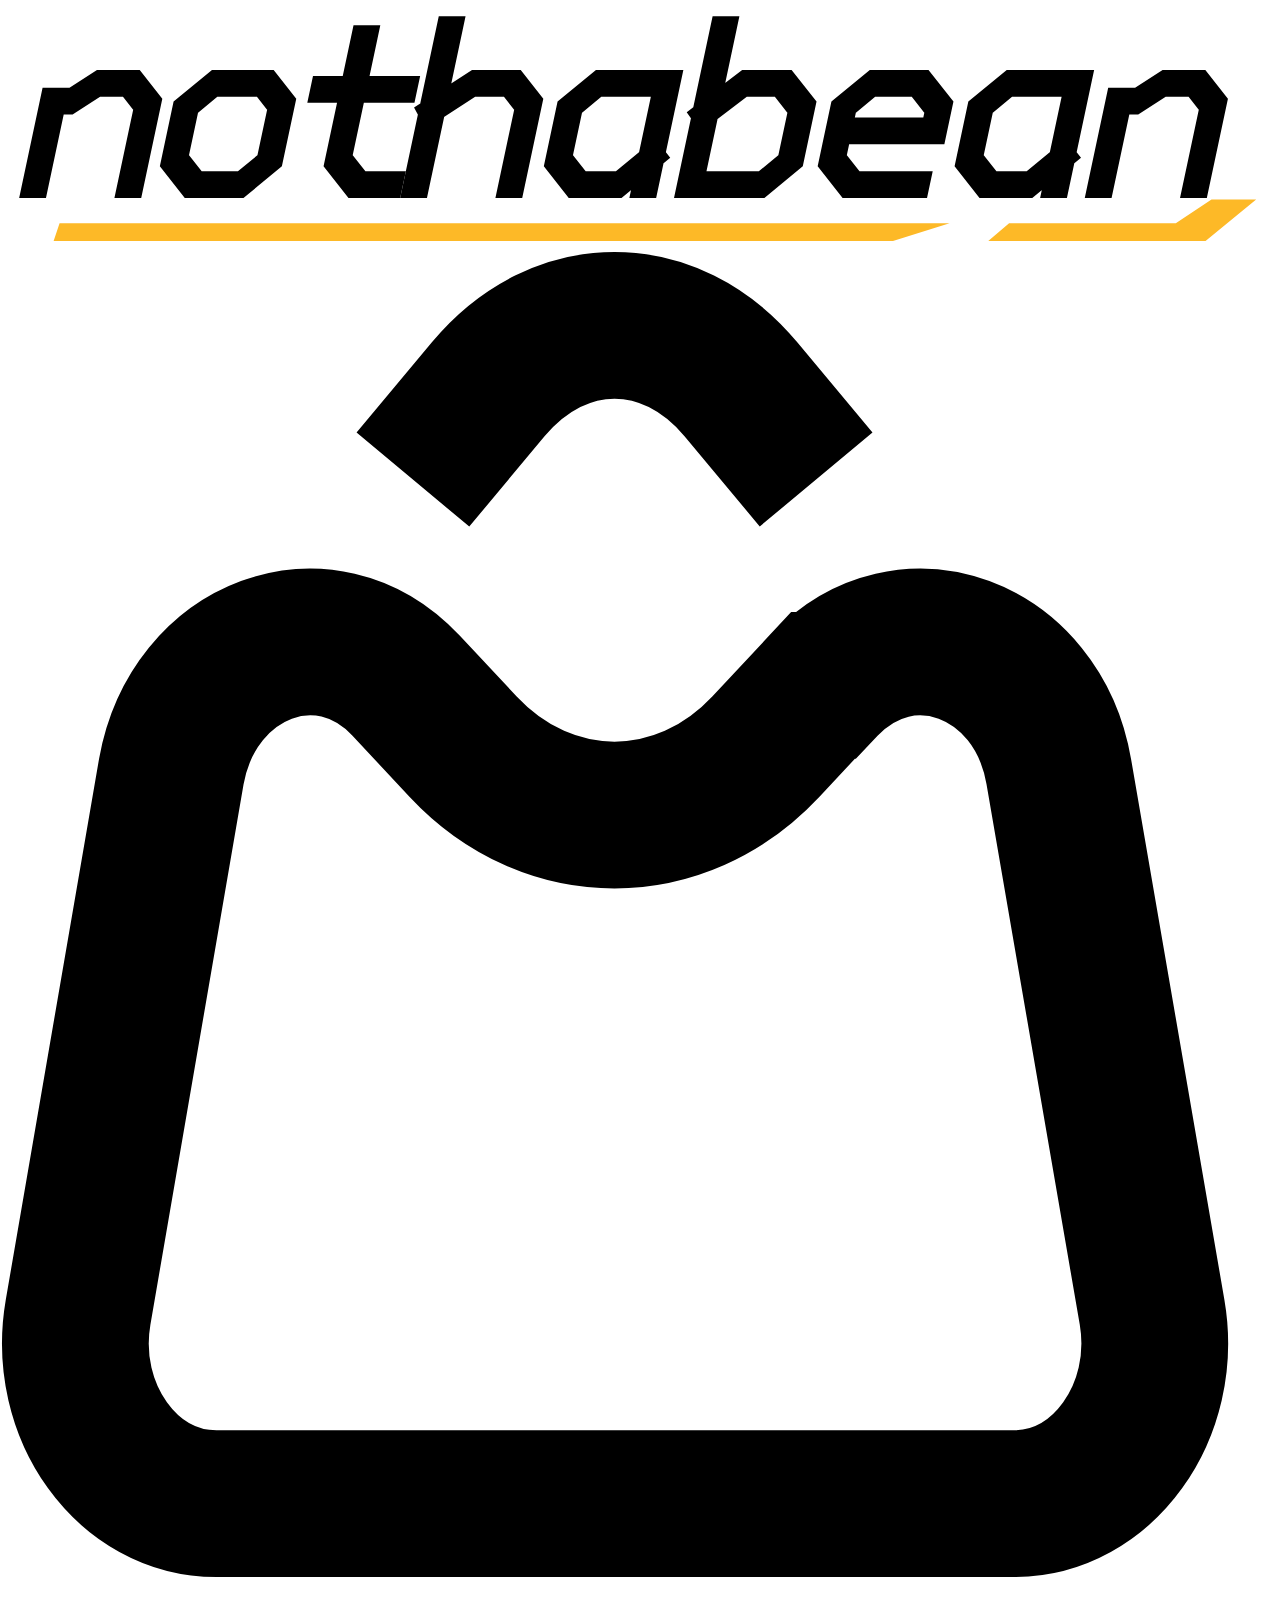
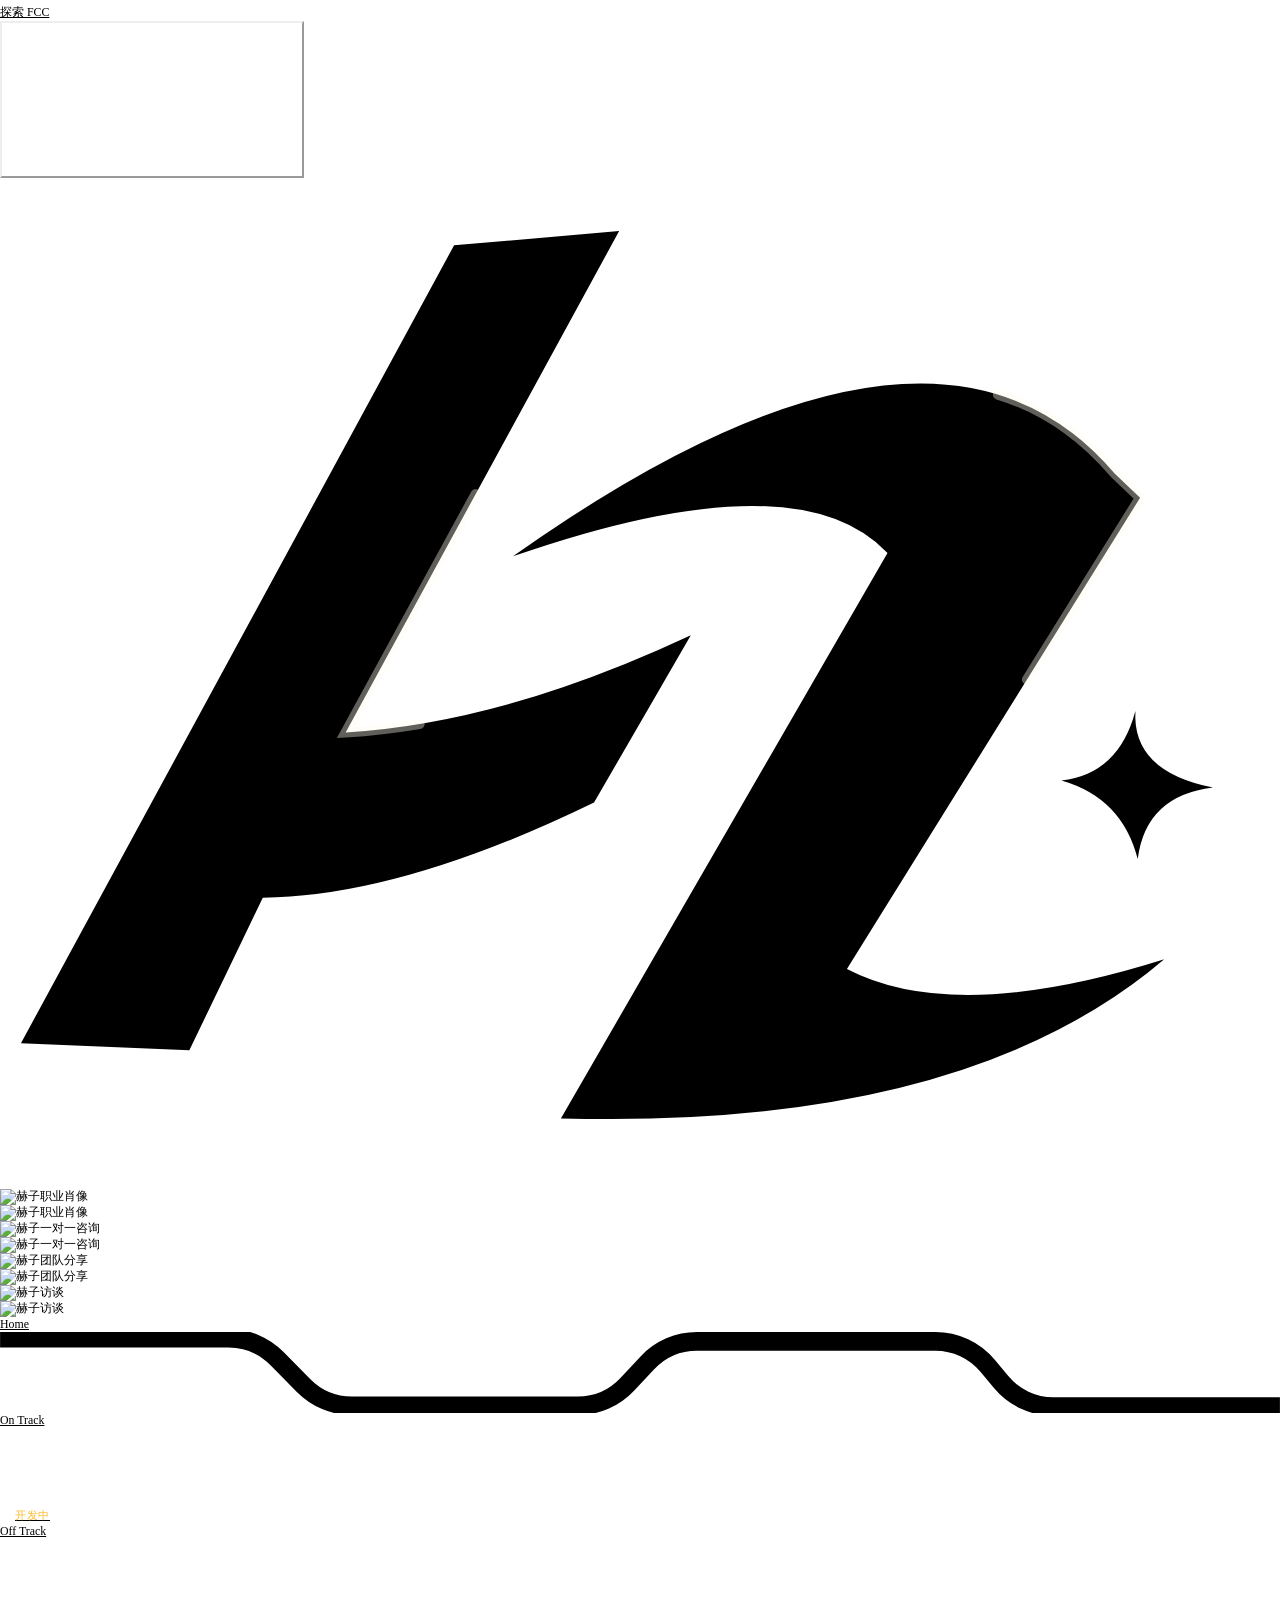
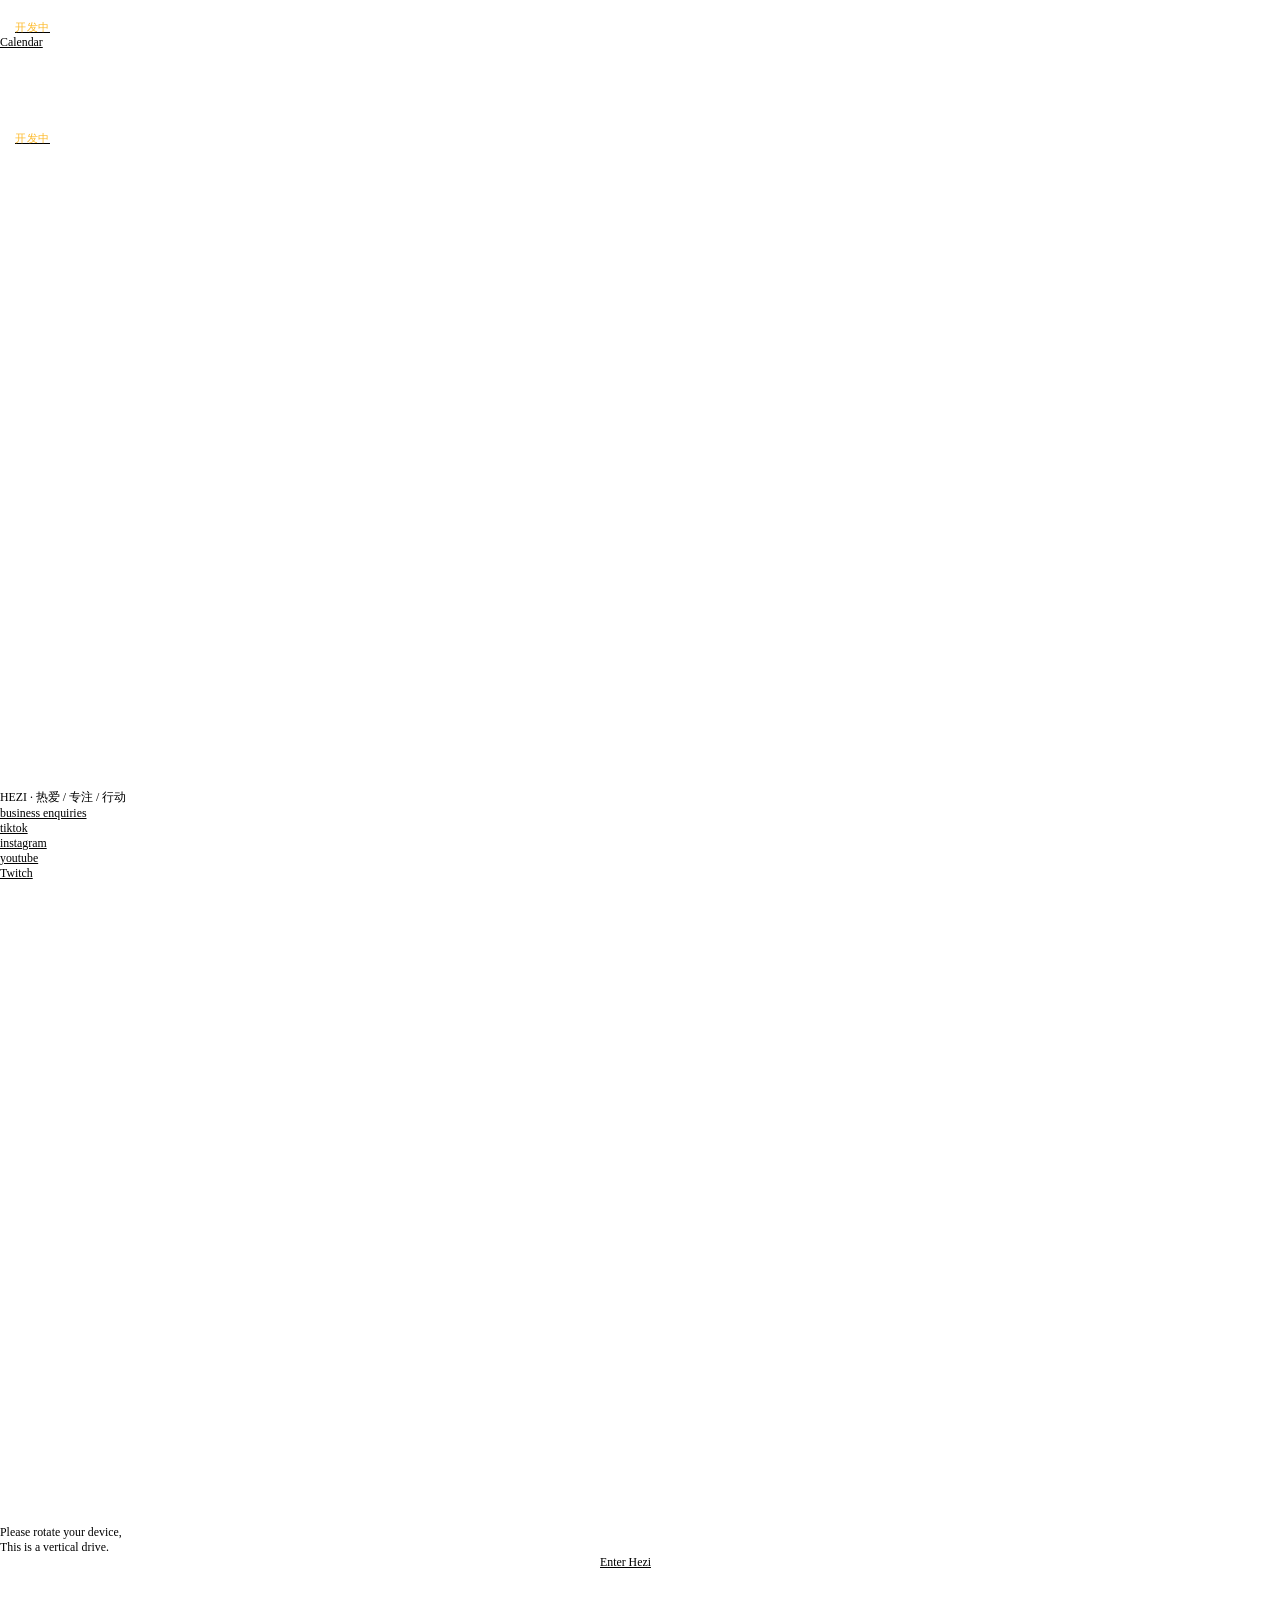
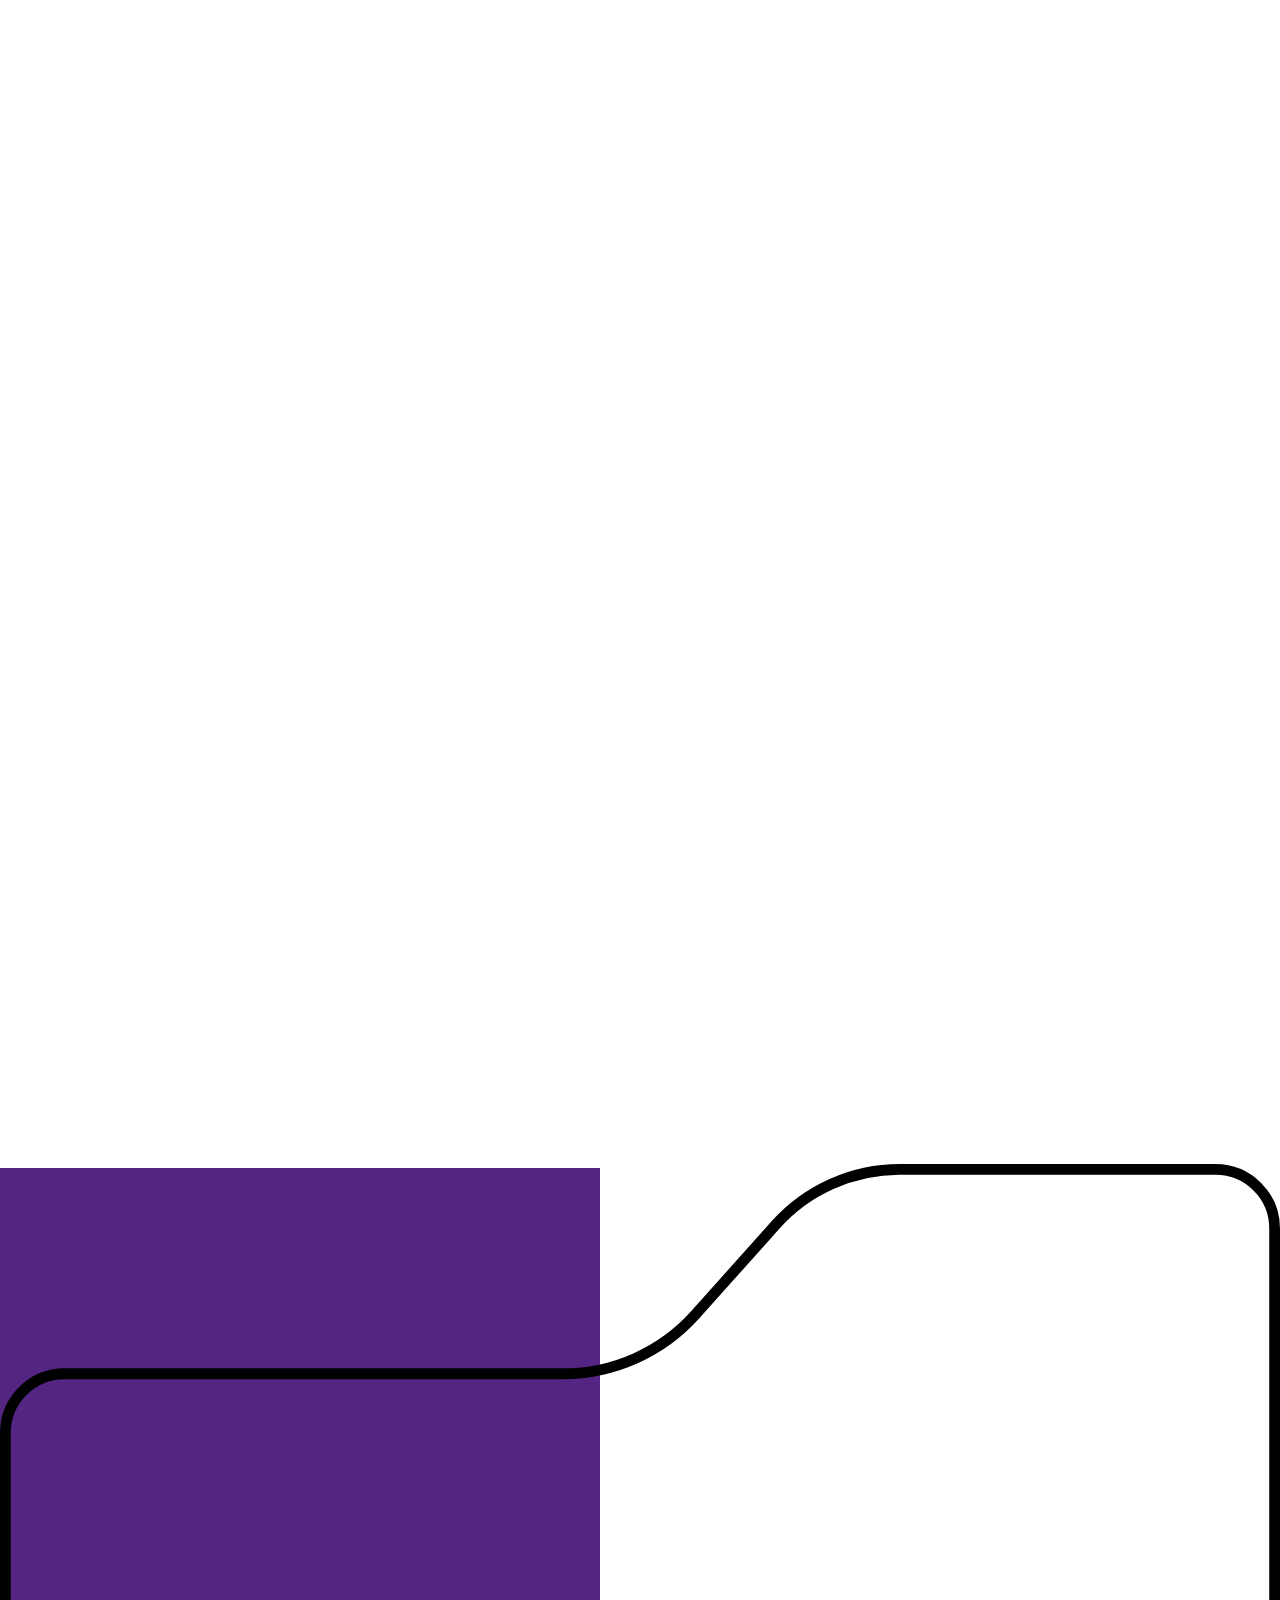
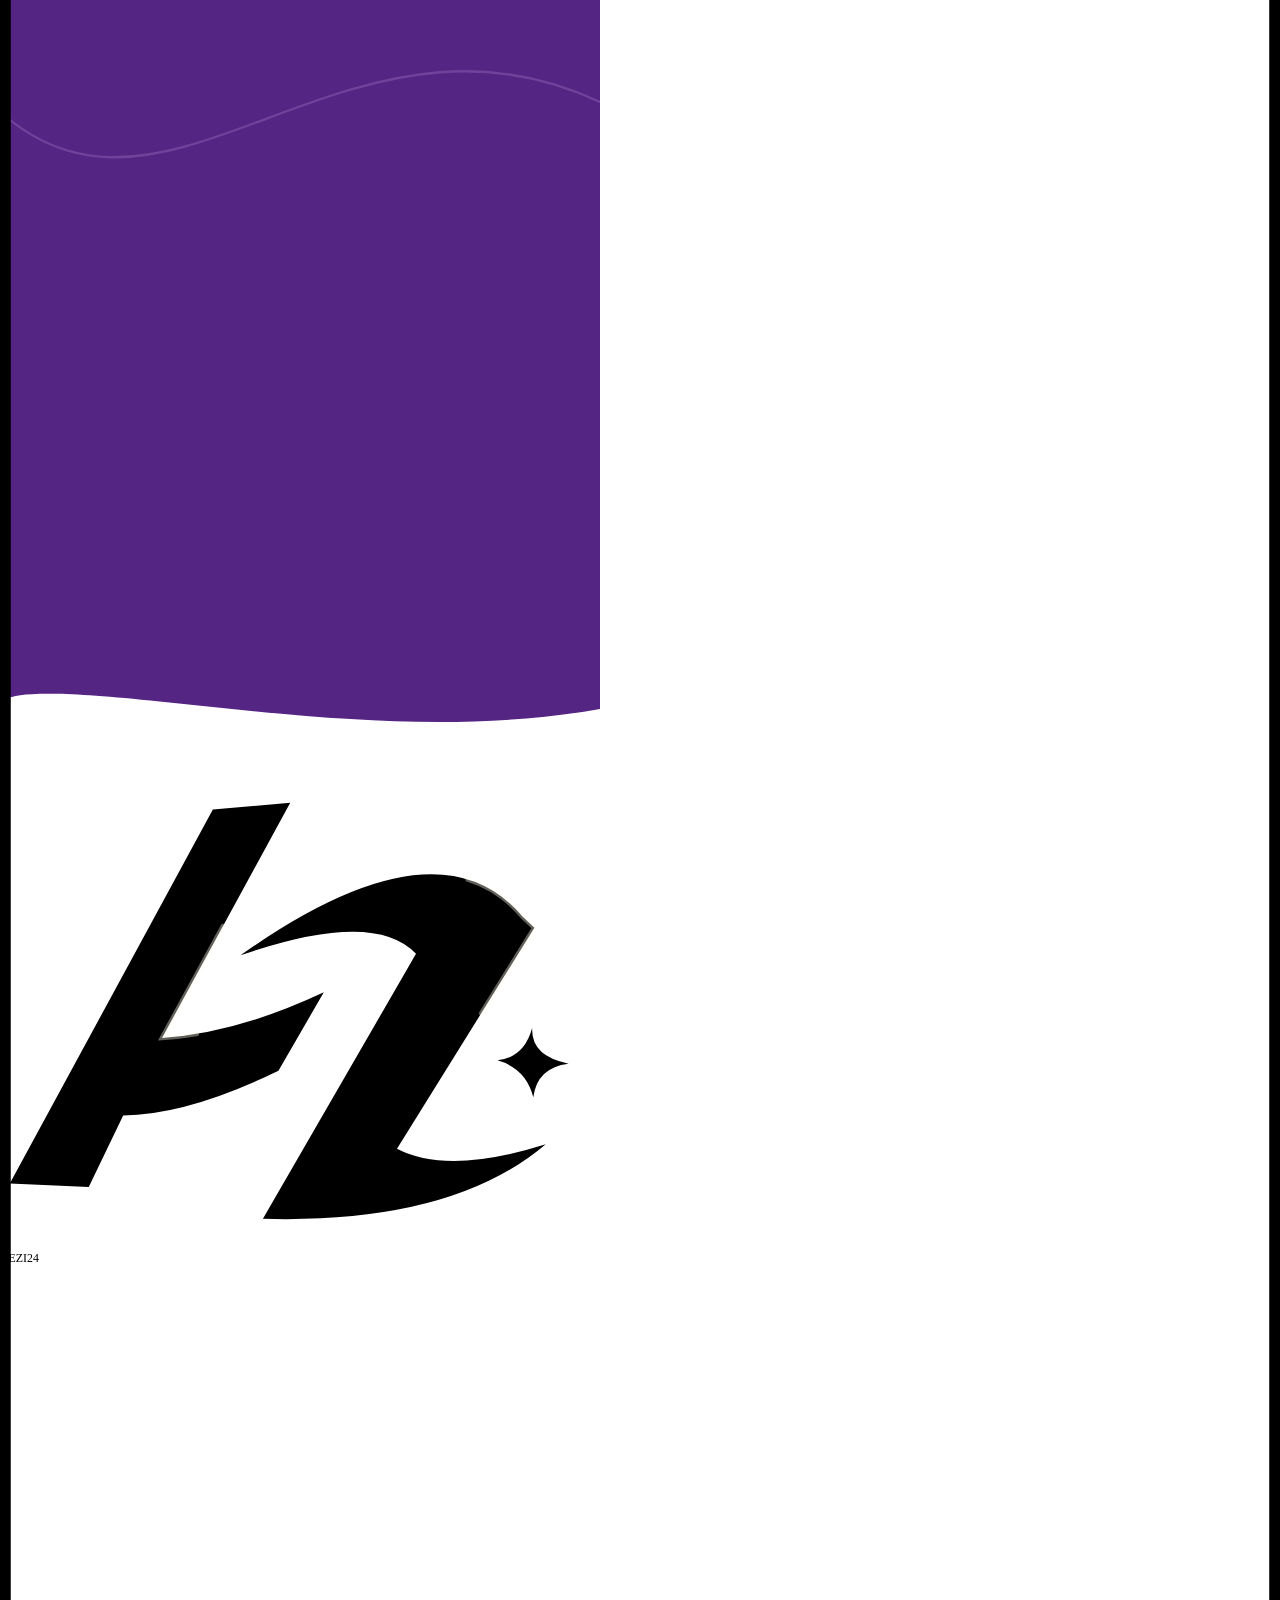
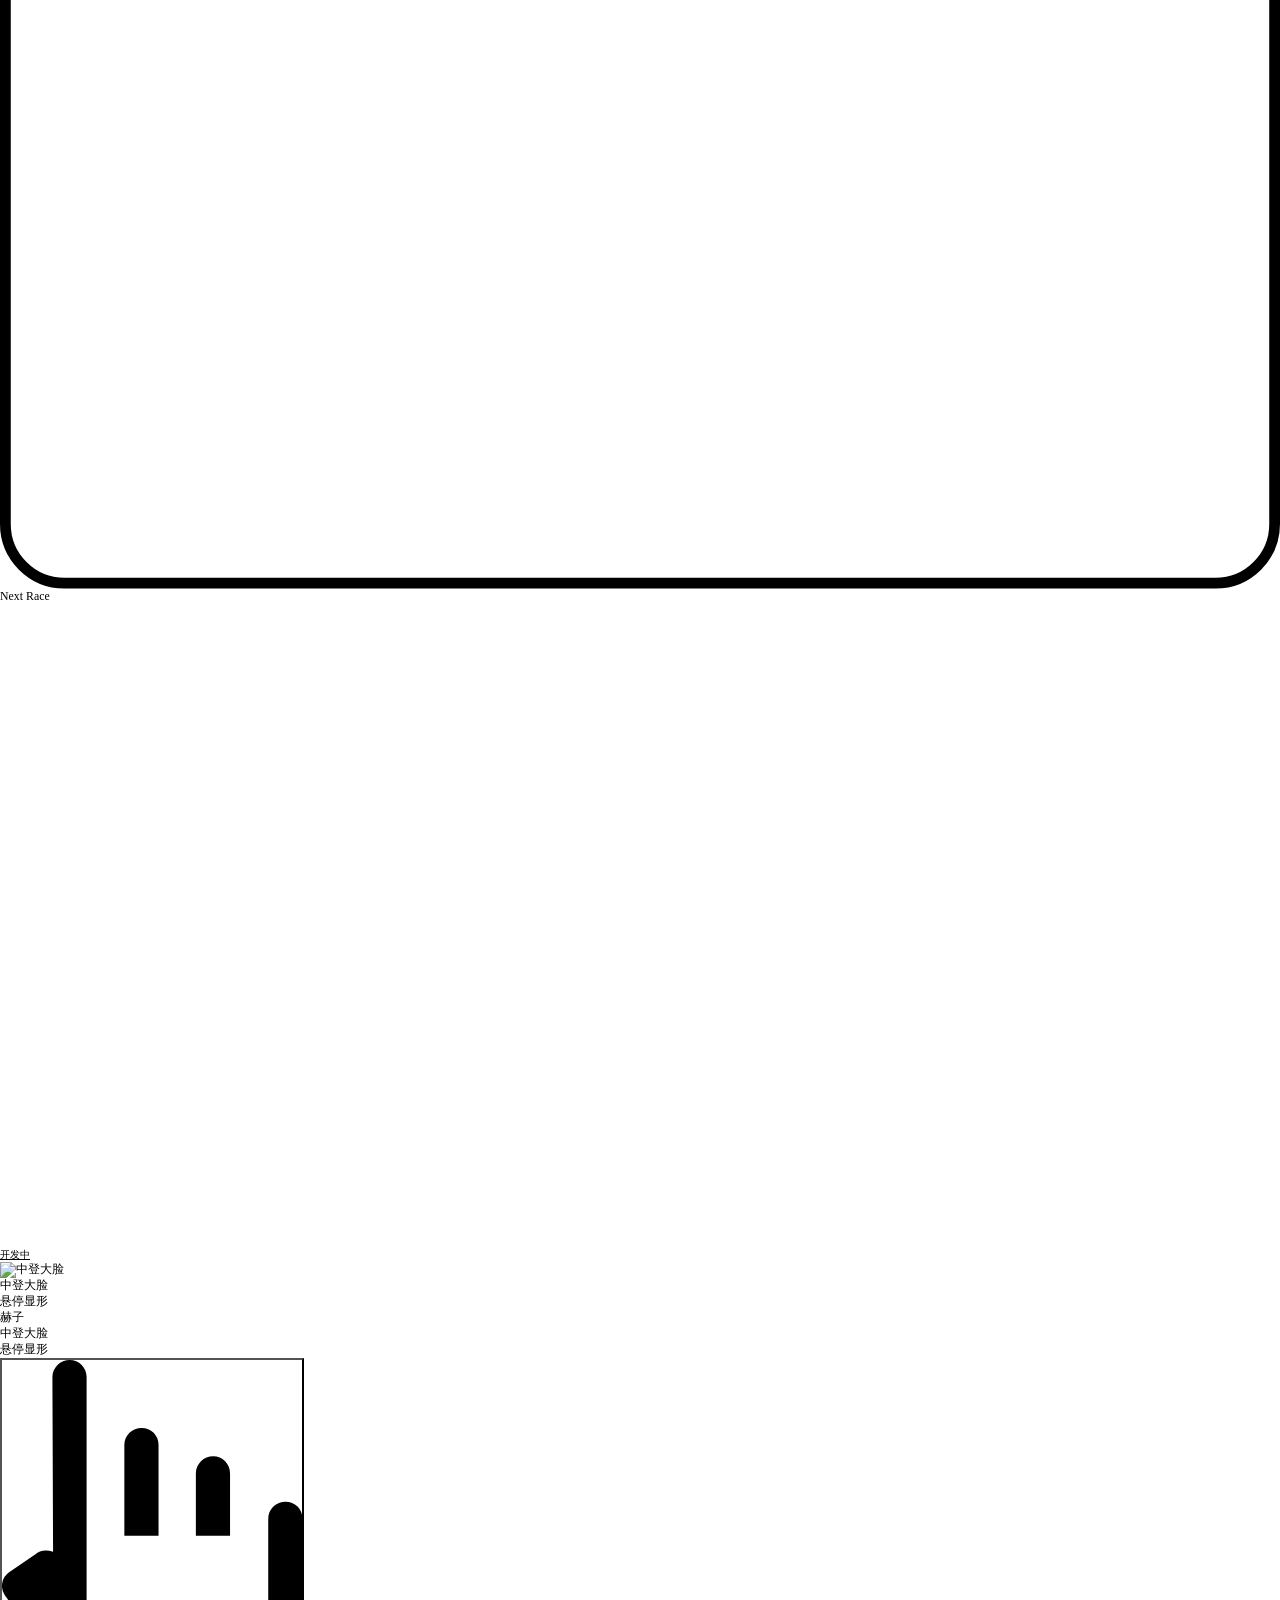
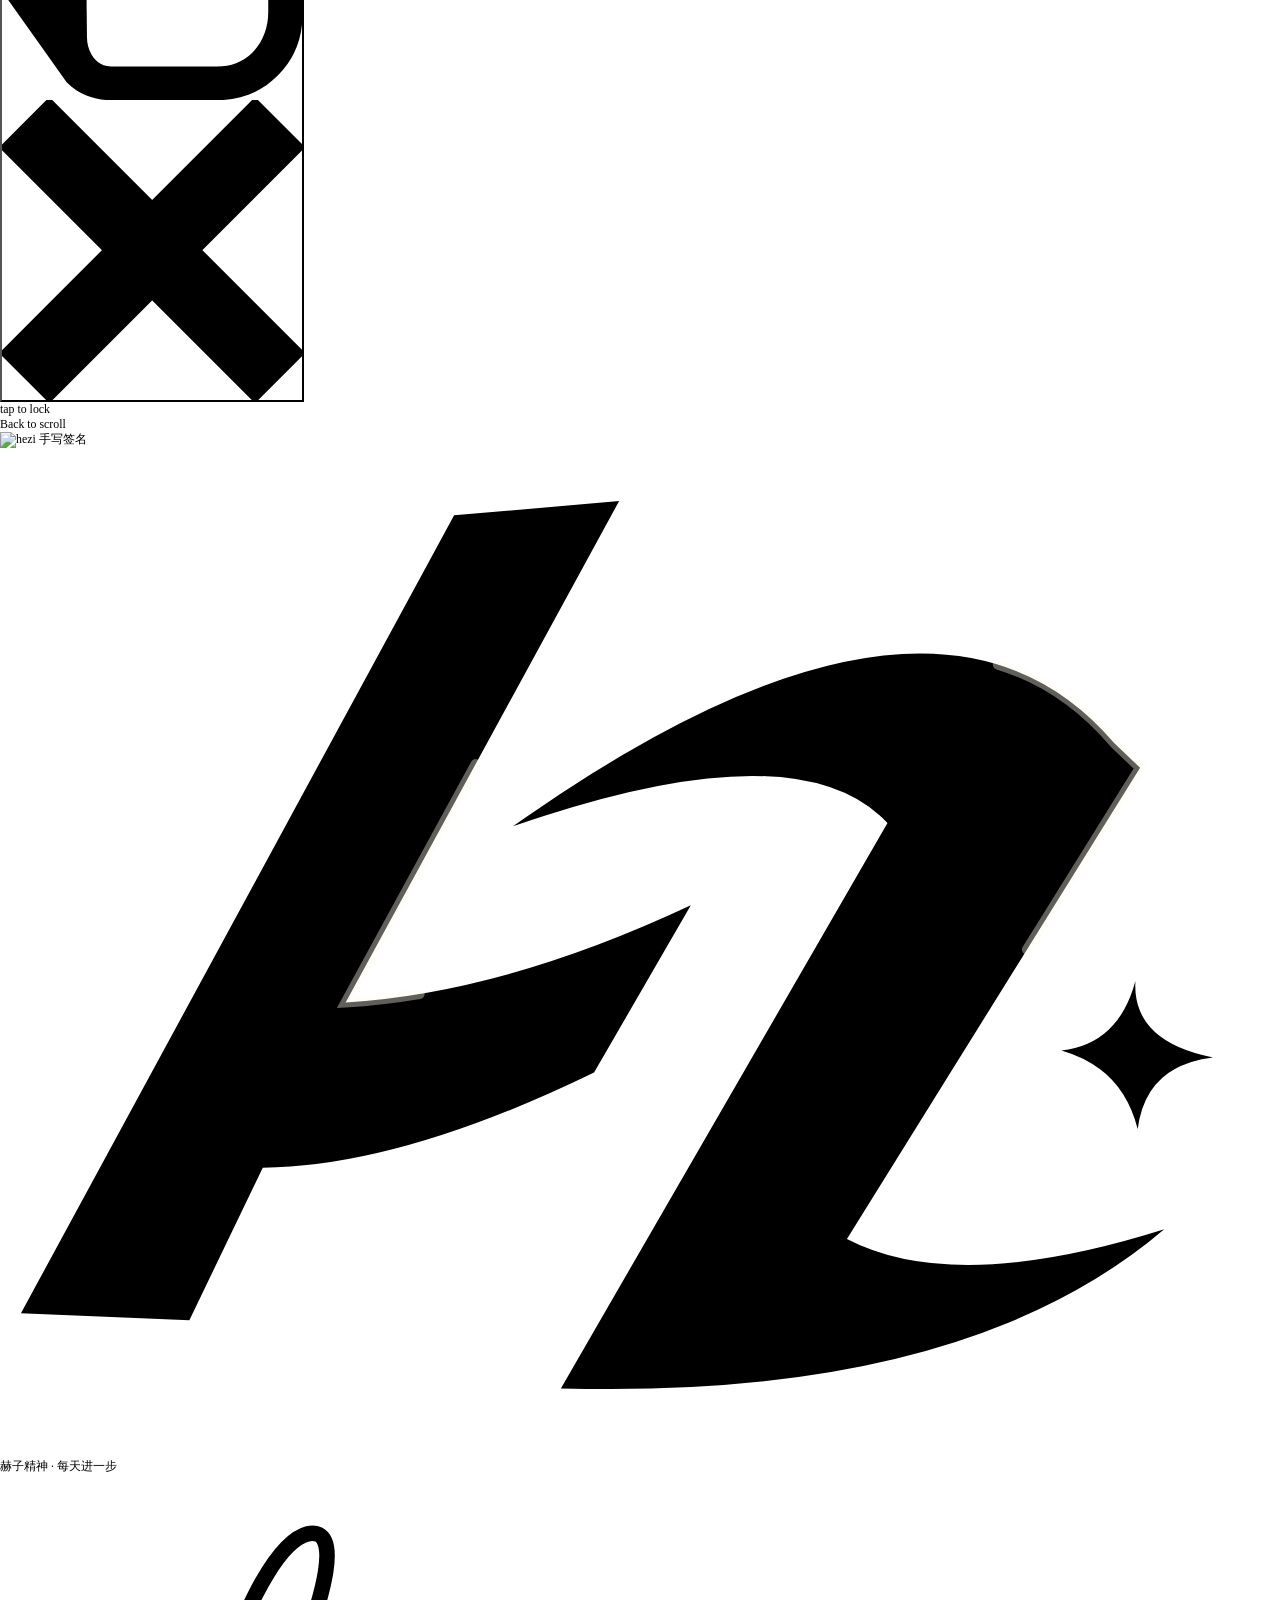
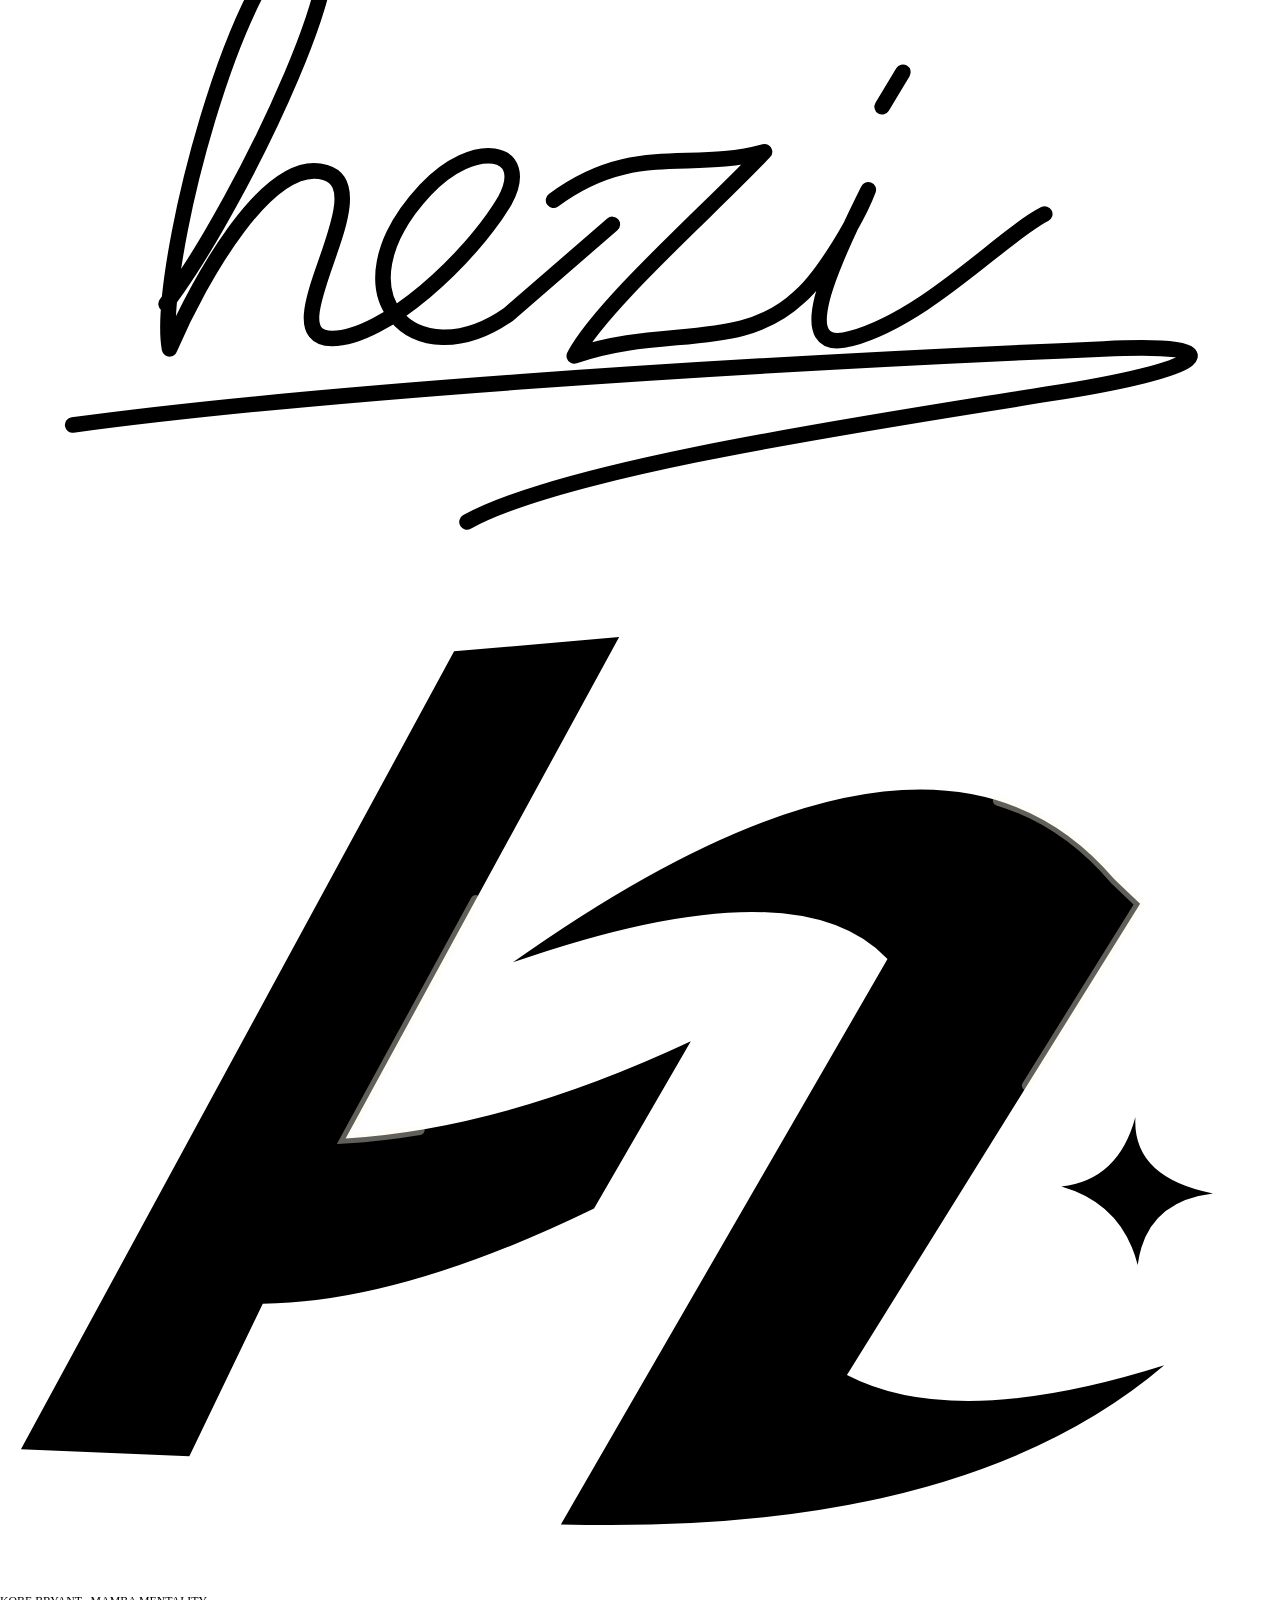
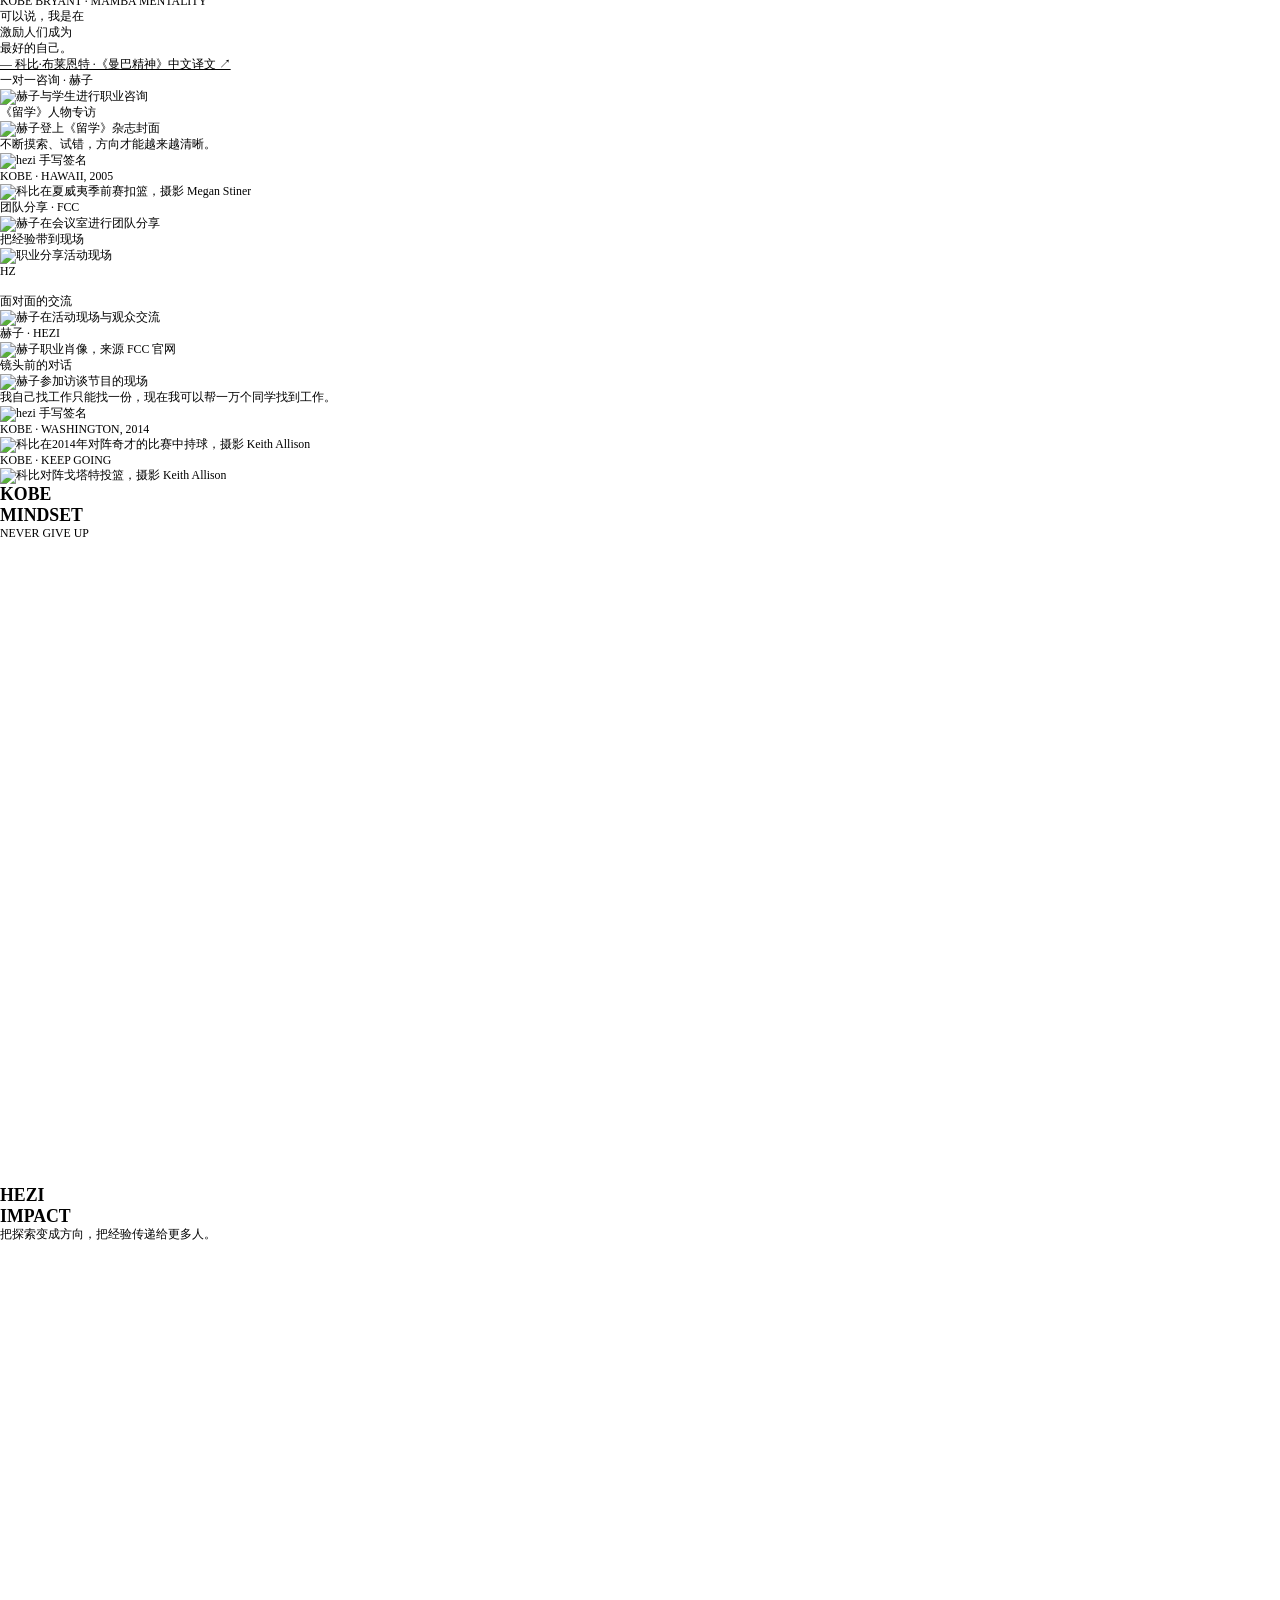
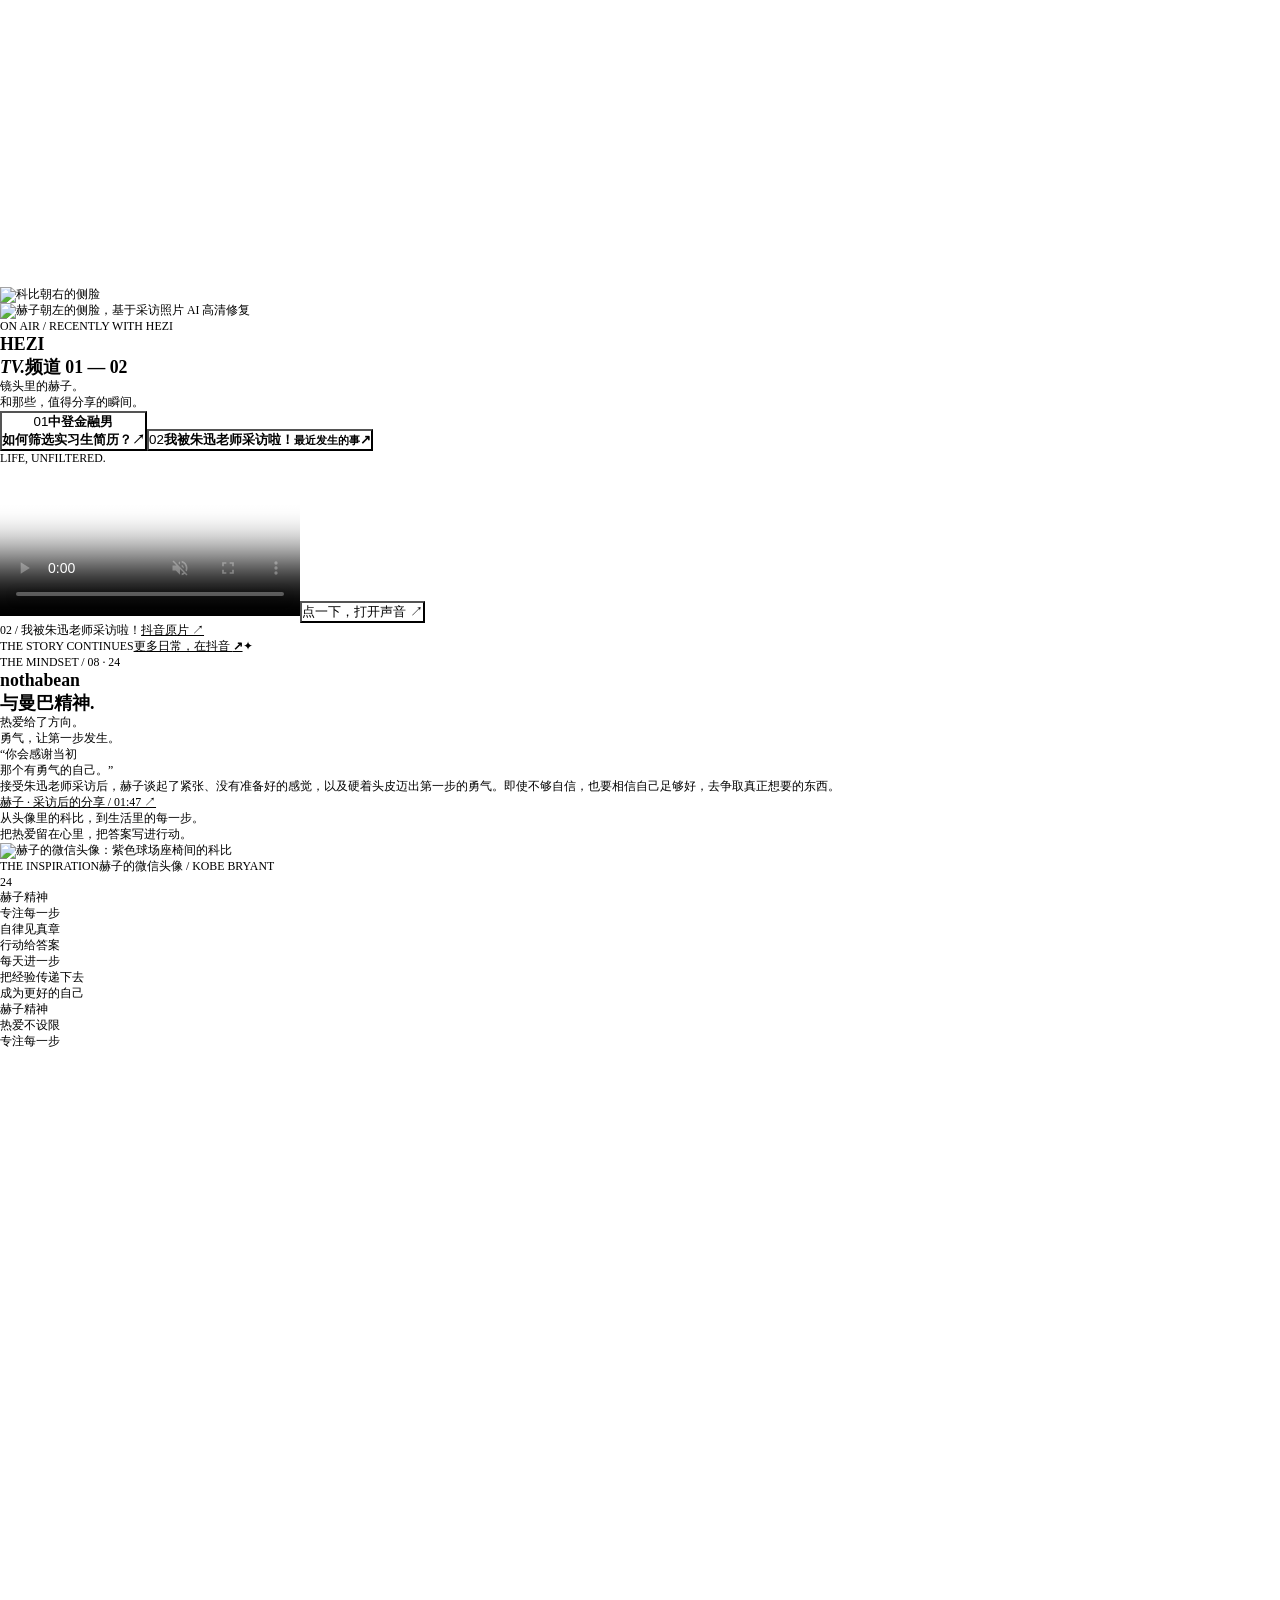
==== index.html @ e8a7ebb7 "Refine dual entrance and social covers" ====
<!DOCTYPE html>
<html data-wf-domain="landonorris.com" data-wf-page="67b5a02dc5d338960b17a7eb" data-wf-site="67b5a02dc5d338960b17a7e9" lang="en"><head><meta charset="utf-8"/><link crossorigin="anonymous" href="https://cdn.prod.website-files.com" rel="preconnect"/><title>赫子 — nothabean</title><meta content="Official hub for British racing star Lando Norris: breaking news, 2025 race wins, exclusive merch, videos and behind-the-scenes access." name="description"/><meta content="McLaren Formula 1 Driver — Lando Norris" property="og:title"/><meta content="Official hub for British racing star Lando Norris: breaking news, 2025 race wins, exclusive merch, videos and behind-the-scenes access." property="og:description"/><meta content="/hezi-site/assets/cdn.prod.website-files.com/67b5a02dc5d338960b17a7e9/68eb91477bcf3ee7d055ab45_lando-OpenGraph.webp" property="og:image"/><meta content="McLaren Formula 1 Driver — Lando Norris" name="twitter:title"/><meta content="Official hub for British racing star Lando Norris: breaking news, 2025 race wins, exclusive merch, videos and behind-the-scenes access." name="twitter:description"/><meta content="/hezi-site/assets/cdn.prod.website-files.com/67b5a02dc5d338960b17a7e9/68eb91477bcf3ee7d055ab45_lando-OpenGraph.webp" name="twitter:image"/><meta content="website" property="og:type"/><meta content="summary_large_image" name="twitter:card"/><meta content="width=device-width, initial-scale=1" name="viewport"/><link crossorigin="anonymous" href="/hezi-site/assets/cdn.prod.website-files.com/67b5a02dc5d338960b17a7e9/css/lando-offbrand.shared.6e09a725a.css" rel="stylesheet" type="text/css"/><script type="text/javascript">!function(o,c){var n=c.documentElement,t=" w-mod-";n.className+=t+"js",("ontouchstart"in o||o.DocumentTouch&&c instanceof DocumentTouch)&&(n.className+=t+"touch")}(window,document);</script><link href="/hezi-site/hezi/hezi-emblem.svg" rel="shortcut icon" type="image/x-icon"/><link href="/hezi-site/hezi/hezi-emblem.svg" rel="apple-touch-icon"/><meta content="width=device-width,initial-scale=1,minimum-scale=1,maximum-scale=5" name="viewport"/>
<link crossorigin="" href="https://cdn.prod.website-files.com" rel="preconnect"/>
<link href="https://cdn.prod.website-files.com" rel="dns-prefetch"/>
<link as="font" crossorigin="" href="/hezi-site/assets/cdn.prod.website-files.com/67b5a02dc5d338960b17a7e9/67bc6274c5b4108b123aa4d5_MonaSans-VariableFont_wdth,wght.woff2" rel="preload" type="font/woff2"/>
<script defer="" src="/hezi-site/hezi/lando-hezi.js"></script>
<style>  
  .w-webflow-badge { display: none !important; }
  .transition-w {	display: flex; }
</style><meta content="noindex,nofollow" name="robots"/><link href="/hezi-site/hezi/hezi.css" rel="stylesheet"/><link href="/hezi-site/hezi/hezi-emblem.css" rel="stylesheet"/><link as="font" crossorigin="" href="/hezi-site/hezi/fonts/hezi-slogan.ttf" rel="preload" type="font/ttf"/><link href="/hezi-site/hezi/hezi-dual.css" rel="stylesheet"/><link href="/hezi-site/hezi/hezi-rhythm.css" rel="stylesheet"/><link href="/hezi-site/hezi/wall-apply.css" rel="stylesheet"/><link href="/hezi-site/hezi/hezi-copy.css" rel="stylesheet"/><link href="/hezi-site/hezi/hezi-final.css" rel="stylesheet"/><link rel="stylesheet" href="/hezi-site/hezi/hezi-tv.css"><style>.nav-menu-link-w[data-coming-soon],.text-link-w[data-coming-soon]{position:relative}.nav-menu-link-w[data-coming-soon]:after{content:"开发中";font:11px/1.4 sans-serif;letter-spacing:.06em;color:#fdb927;align-self:center;margin-left:15px;white-space:nowrap}.text-link-w[data-coming-soon]:after{content:"开发中";font:10px/1.4 sans-serif;display:inline-block;margin-left:8px;opacity:.65}.home-hero-next-race-row[data-coming-soon] .eyebrow-w{font-size:10px}.home-hero-next-race-row[data-coming-soon] .eyebrow-w:after{content:"开发中"}</style></head><body data-edit=""><div class="css-main"><div class="css-root w-embed"><style>

  :root {
    /* Other variables */
    --cubic-default: cubic-bezier(0.65, 0.05, 0, 1);
    --duration-default: 0.75s;
    --animation-default: var(--duration-default) var(--cubic-default);
    --section-padding: calc(3.5rem + (var(--gap) * 2));
    --container-padding: 2rem;
    --nav-height: calc(3.75rem (var(--gap) * 2));
  }

  :root {
    /* SCALING */
    --min-width: 992px;      /* Width where scaling starts */
    --max-width: 1920px;     /* Width where scaling stops */
    --design-width: 1728;    /* Your design's reference width */
    --design-unit: 16;			 /* body font-size in design - no px */
    --scale-factor: 1;       /* Global scale adjustment (1 = 100%) */

    /* Scaling calculations */
    --fluid-container: clamp(var(--min-width), 100vw, var(--max-width));
    --fluid-font: calc(var(--fluid-container) / var(--design-width) * var(--design-unit) * var(--scale-factor));
  }

  /* Tablet */
  @media screen and (max-width: 991px) {
    :root {
      --min-width: 768px;    
      --max-width: 991px;    
      --design-width: 1728;  
      --design-unit: 20;
    }
  }

  /* Mobile Landscape */
  @media screen and (max-width: 767px) {
    :root {
      --min-width: 480px;    
      --max-width: 767px;
    }
  }

  /* Mobile Portrait */
  @media screen and (max-width: 479px) {
    :root {
      --min-width: 320px;    
      --max-width: 479px;
      --design-unit: 48;
    }
  }

  html {
    font-size: var(--fluid-font);
    scroll-behavior: initial;
  }

  body {
    min-height: 0vw;
  }

  * {
    -webkit-font-smoothing: antialiased;
    -moz-osx-font-smoothing: grayscale;
    -webkit-box-sizing: border-box;
    -moz-box-sizing: border-box;
    box-sizing: border-box;
    margin: 0;
    padding: 0;
  }

  *:before,
  *:after {
    -webkit-box-sizing: inherit;
    -moz-box-sizing: inherit;
    box-sizing: inherit;
  }

  [data-theme="dark"] {
    background-color: var(--color--dark-green);
    color: var(--color--white) ;
  }

  [data-theme="light"] .nav {
    color: var(--color--black);
  }

  [data-theme="light"] .nav-brand path,
  [data-theme="light"] .nav-ln4-svg path {
    fill: currentColor;
  }





</style></div><div class="css-utils w-embed"><style>

  a {
    color: inherit;
  }

  /* Selection */
  ::selection {
    background-color: var(--color--lime);
    color: var(--color--black);
    text-shadow: none;
  }

  ::-moz-selection {
    background-color: var(--color--lime);
    color: var(--color--black);
    text-shadow: none;
  }

  /* Dark theme selection */
  [data-theme="lime"] *::selection {
    background-color: var(--color--black);
    color: var(--color--lime);
    text-shadow: none;
  }
  [data-theme="lime"] *::-moz-selection {
    background-color: var(--color--black);
    color: var(--color--lime);
    text-shadow: none;
  }

  img::selection,
  svg::selection {
    background: transparent;
  }


  .display-none,
  [display-none] {
    display: none !important;
  }

  .visibility-hidden,
  [visibility-hidden] {
    visibility: hidden;
  }

  :where(svg) {
    height: 100%;
    width: 100%; 
    max-width: none;
    box-sizing: border-box;
    vertical-align: middle;
  }

  :where(:focus-visible) {
    outline: 2px solid var(--color--lime);
    outline-offset: 2px;
  }

  :where(button) {
    background-color: transparent;
  }

  :where(
  [screen-reader]:not(:focus, :active, :focus-within), 
  .screen-reader:not(:focus, :active, :focus-within)) {
    clip-path: inset(50%) !important;
    height: 1px !important;
    width: 1px !important;
    overflow: hidden !important;
    position: absolute !important;
    white-space: nowrap !important;
    border: 0 !important;
  }

  .w-lightbox-close {
    right: 5em;
    height: 5em;
    outline: transparent;
  }

  /* --------------------------------------- hide scrollbar */

  body ::-webkit-scrollbar,
  body::-webkit-scrollbar {display: none;} /* Chrome, Safari, Opera */
  body {-ms-overflow-style: none;} /* IE & Edge */
  html {scrollbar-width: none;} /* Firefox */


  /* --------------------------------------- pointer events */
  [pointer-none] {
    pointer-events: none;
    user-select: none;
  }
  [pointer-auto] {
    pointer-events: auto;
  }

  /* --------------------------------------- clip */
  [overflow-clip="x"] {
    overflow-x: clip;
  }
  [overflow-clip="y"] {
    overflow-y: clip;
  }

  /* --------------------------------------- text */

  p,
  .text-small,
  .text-regular,
  .text-medium,
  .text-large,
  .text-xlarge {
    text-wrap: pretty /* ensures nice wrapping */
  }

  /* --------------------------------------- forms */

  textarea {
    resize: vertical;
  }

  *[tabindex]:focus-visible,
  input[type="file"]:focus-visible {
    outline: 0.1em solid var(--color--primary);
    outline-offset: 0.1em;
  }


  /* --------------------------------------- rich text */

  .rich-text p, .rich-text ol, .rich-text li { 
    /* line heights in rtf */
    line-height: 1.6;
  }
  .rich-text strong {  
    /* bolds in rtf */
  }
  .rich-text .w-embed {
    /* embed spacing in rtf */
  }
  .rich-text a {
    text-decoration: none;
  }
  .rich-text a:hover {
    text-decoration: underline;
  }

  /* --------------------------------------- video */

  [data-video-stream] {
    position: absolute;
    top: 0;
    left: 0;
    width: 100%;
    height: 100%;
    overflow: hidden;
    background-color: #000;
  }

  [data-video-stream-wrap] .iframe-wrapper {
    position: absolute;
    top: 50%;
    left: 50%;
    transform: translate(-50%, -50%);
    width: 100%;
    height: 100%;
  }

  [data-video-stream] iframe {
    position: absolute;
    top: 0;
    left: 0;
    width: 100%;
    height: 100%;
    border: none;
  }


</style></div><div class="css-split-type w-embed"><style>
  [split-text]:not[data-oval-scroll] .line {
    position: relative;
    clip-path: polygon(0 -2%, 0 94%, 100% 94%, 100% -2%);
    white-space: nowrap;
  }

  .btn-text {
    --text-offset: var(--text--btn-primary);
  }
  .btn-text.is-footer  {
    --text-offset: var(--text--btn-footer);
  }
  .btn-text.is-nav  {
    --text-offset: var(--text--btn-nav);
  }

  [split-text].btn-text {
    text-shadow: 0px var(--text-offset) currentColor
  }

  [data-anim-high] .line {
    width: auto !important;
    display: inline-block !important;
  }

  .text-eyebrow.flex .line {
    display: flex !important;
  }

  [split-text] .char {
    display: inline-block;
  }

  /*****
  *************************** IMPACT TEXT
  *****/

  .impact-content-w.is-home .text-impact-lg-mona strong {
    color: var(--color--lime-off);
    font-family: Brier;
    font-size: 8.25rem;
    line-height: 83%;
    letter-spacing: -0.1875rem;
  }

  .impact-content-w.on-track .text-impact-lg-mona strong {
    color: var(--color--grey-on-track);
    font-family: Brier;
    font-size: 8.25rem;
    line-height: 83%;
    letter-spacing: -0.1875rem;
  }

  .impact-content-w.off-track .text-impact-lg-mona strong {
    color: var(--color--green-off-white-2);
    font-family: Brier;
    font-size: 8.25rem;
    line-height: 83%;
    letter-spacing: -0.1875rem;
  }


  @media screen and (max-width: 991px) {
    .impact-content-w .text-impact-lg-mona strong {
      font-size: inherit !important;
    }
  }


  [split-text] {
    white-space: pre-line; /* Preserves line breaks */
  }
</style></div><div class="css-lenis w-embed"><style>

  html.lenis,
  html.lenis body{
    height:auto
  }
  .lenis.lenis-smooth [data-lenis-prevent]{
    overscroll-behavior:contain
  }
  .lenis.lenis-stopped{
    overflow:clip
  }
  .lenis.lenis-smooth iframe{
    pointer-events:none
  }

/*
  [data-nav-group] {
    transition: transform var(--animation-default);
  }
  .lenis-top [data-nav-group="brand"] {
    transform: scale(1.2)
  }
  .lenis-top [data-nav-group="btns"] {
    transform: scale(1.2)
  }
*/
</style></div><div class="css-nav w-embed"><style>

  [data-nav-theme] .nav-brand path {
    transition: fill var(--animation-default);
  }

  [data-nav-theme="light"] .nav-brand [nav-brand-path="1"] { 
    fill: var(--color--grey-2);
  }
  [data-nav-theme="light"] .nav-brand [nav-brand-path="2"] { 
    fill: var(--color--grey-1);
  }

  [data-nav-theme="dark"] .nav-brand [nav-brand-path="1"] { 
    fill: var(--color--dark-green);
  }
  [data-nav-theme="dark"] .nav-brand [nav-brand-path="2"] { 
    fill: var(--color--dark-green);
  }

  .nav-middle {
    transition: color var(--animation-default);
  }
  [data-nav-theme="light"] .nav-middle {
    color: var(--color--white);
  }
  [data-nav-theme="dark"] .nav-middle {
    color: var(--color--dark-green);
  }

  .nav-ham {
    transition: 
      border-color var(--animation-default), 
      background-color var(--animation-default);
  }

  [data-nav-theme="dark"] .nav-ham {
    border-color: var(--color--dark-green);
    background-color: transparent;
  }
  [data-nav-theme="light"] .nav-ham {
    border-color: var(--color--white);
  }

  [data-nav-wrap] canvas {
    width: 100%;
    height: 100%;
  }

  .nav-menu-link-current-svg {
    visibility: hidden;
  }
  .nav-menu-link-w.w--current .nav-menu-link-current-svg {
    visibility: visible;
  }

  .footer-layout-clip {
    --mask-url: url('/hezi-site/assets/cdn.prod.website-files.com/67b5a02dc5d338960b17a7e9/67d2dd47cfe84bed1dce9542_ln4-footer-mask-desktop.svg');

    /* Apply the image mask using the variable */
    -webkit-mask-image: var(--mask-url);
    mask-image: var(--mask-url);

    /* Additional mask settings */
    -webkit-mask-size: cover;
    mask-size: cover;
    -webkit-mask-repeat: no-repeat;
    mask-repeat: no-repeat;
    -webkit-mask-position: center;
    mask-position: center;
  }

  /* ----- tablet */
  @media only screen and (max-width: 479px) {
    .footer-layout-clip {
      --mask-url: url('/hezi-site/assets/cdn.prod.website-files.com/67b5a02dc5d338960b17a7e9/67e4213817c888515fa4855b_ln4-footer-mask-mobile.svg');
    }
  }


  [data-footer-theme="white"] {
    background-color: var(--color--white);
  }

  [data-footer-theme="black"] {
    background-color: var(--color--black);
  }
  [data-footer-theme="black"]  .footer-layout-clip {
    background-color: var(--color--black);
  }

  [data-footer-theme="green"] {
    background-color: var(--color--dark-green);
  }


  .kl-teaser-XpbhAP {
    opacity: 0 !important;
    pointer-events: none !important;
  }

</style></div><div class="css-buttons w-embed"><style>
  [data-btn-rive-rotate="true"] .btn-rive-w {
    transform: rotate(180deg)
  }
  [data-btn-rive-rotate="90"] .btn-rive-w {
    transform: rotate(90deg)
  }

  [data-rive-btn-invert="true"] .btn-icon-w {
    filter: invert(1);
  }


</style></div><div class="css-home w-embed"><style>
  /* --------------------------------------- HELMET SECTION */

  [data-helmet-item] {
    --mask-url: url('/hezi-site/assets/cdn.prod.website-files.com/67b5a02dc5d338960b17a7e9/67e2c781c4c953cd9e74eda5_ln4-2-helm-mask-fill.svg');

    /* Apply the image mask using the variable */
    -webkit-mask-image: var(--mask-url);
    mask-image: var(--mask-url);

    /* Additional mask settings */
    -webkit-mask-size: cover;
    mask-size: cover;
    -webkit-mask-repeat: no-repeat;
    mask-repeat: no-repeat;
    -webkit-mask-position: center;
    mask-position: center;
  }
  @media only screen and (max-width: 479px) {
    [data-helmet-item] {
      --mask-url: url('/hezi-site/assets/cdn.prod.website-files.com/67b5a02dc5d338960b17a7e9/67eea130c0f25ef68ac8889e_ln4-helm-mob-refactor-lime-fill.svg');
    }
  }

  .home-hero-next-race-w {
    transition: clip-path var(--animation-default);
  }

  .helmet-grid-item-reveal-img {
    transition: 
      clip-path var(--animation-default),
      transform var(--animation-default);
  }

  [data-helmet-item]:hover .helmet-grid-item-reveal-img {
    clip-path: ellipse(100% 120% at 50% 0%);
    transform: scale(1);
  }

  .helmet-grid-item-img-helmet {
    transition: 
      transform var(--animation-default);
  }
  .helmet-grid-item-w:hover .helmet-grid-item-img-helmet {
    transform: scale(1.1);
  }

  .helmet-grid-frame.is-overlay,
  .helmet-grid-extender-img.is-overlay {
    transition: 
      opacity var(--animation-default);
  }

  .helmet-grid-extender-img {
    transition: 
      color var(--animation-default);
  }
  .helmet-grid-item-w:hover .helmet-grid-extender-img {
    color: var(--color--lime);
  }

  .helmet-grid-item-w:hover .helmet-grid-frame.is-overlay,
  .helmet-grid-item-w:hover .helmet-grid-extender-img.is-overlay {
    opacity: 1;
  }

  canvas[data-rive-object],
  canvas[data-rive-primary] {
    width: 100%;
    height: 100%;
  }

  @media (min-width: 1920px) {
    .marquee-offest-w {
      -webkit-mask-image: linear-gradient(
        90deg,
        hsla(0, 0%, 100%, 0),
        white 7.5%,
        white 92.5%,
        hsla(0, 0%, 100%, 0)
      );
      mask-image: linear-gradient(
        90deg,
        hsla(0, 0%, 100%, 0),
        white 7.5%,
        white 92.5%,
        hsla(0, 0%, 100%, 0)
      );
      -webkit-mask-repeat: no-repeat;
      mask-repeat: no-repeat;
      -webkit-mask-size: 100% 100%;
      mask-size: 100% 100%;
    }
  }

  /* CSS Keyframe Animation */
  @keyframes translateXLeft { 
    to {
      transform: translateX(-100%);
    }
  }
  @keyframes translateXRight { 
    to {
      transform: translateX(100%);
    }
  }

  [data-css-marquee-list="left"] {
    animation: translateXLeft 30s linear;
    animation-iteration-count: infinite;
    animation-play-state: paused;
  }
  [data-css-marquee-list="right"] {
    animation: translateXRight 30s linear;
    animation-iteration-count: infinite;
    animation-play-state: paused;
    justify-content: flex-end;
  }

  .c.home-hero {
    min-height: 100vh !important;
  }




</style></div><div class="css-on-track w-embed"><style>
  /* --------------------------------------- HELMET SECTION */

  .on-t-hero-stats-ui-box1-layout {
    --mask-url: url('/hezi-site/assets/cdn.prod.website-files.com/67b5a02dc5d338960b17a7e9/67d86a1dced2fe748052517c_on-t-hero-stats-ui-box1-fill-c.svg');

    /* Apply the image mask using the variable */
    -webkit-mask-image: var(--mask-url);
    mask-image: var(--mask-url);

    /* Additional mask settings */
    -webkit-mask-size: cover;
    mask-size: cover;
    -webkit-mask-repeat: no-repeat;
    mask-repeat: no-repeat;
    -webkit-mask-position: center;
    mask-position: center;
  }

  .calendar-track-mask {
    --mask-url: url('/hezi-site/assets/cdn.prod.website-files.com/67b5a02dc5d338960b17a7e9/67d9a2eb367e13f117c827e5_ln-calendar-track-mask.svg');

    /* Apply the image mask using the variable */
    -webkit-mask-image: var(--mask-url);
    mask-image: var(--mask-url);

    /* Additional mask settings */
    -webkit-mask-size: cover;
    mask-size: cover;
    -webkit-mask-repeat: no-repeat;
    mask-repeat: no-repeat;
    -webkit-mask-position: center;
    mask-position: center;
  }
  @media only screen and (min-width: 992px) {
    .f1-highlight-grid:not(.is-history):hover .f1-highlight-grid-line {
      display: none;
    }
    .f1-highlight-grid:hover .calendar-row-head-line {
      display: none;
    }

    .f1-highlight-grid:not(.is-history):hover .text-on-t-stat-label-sm {
      color: inherit;
    }
    .f1-highlight-grid:not(.is-history):hover .f1-highlight-item-round-w {
      color: var(--color--black);
    }

    .f1-highlight-grid:hover .f1-highlight-round-svg {
      color: var(--color--grey-off-track) !important;
    }
  }
  .calendar-rich-text p {
    font-size: 1rem;
    line-height: 1.3;
    font-weight: 500;
    letter-spacing: -0.0125rem;
  }
  .calendar-rich-text p strong {
    font-size: 1rem;
    line-height: 1.3;
    font-weight: 700;
    letter-spacing: -0.0125rem;
    color: var(--color--lime-off);
  }

  .calendar-dropdown-item.is-open .calendar-dropdown-trigger {
    background: var(--color--lime);
    color: var(--color--black);
  }
  @media only screen and (min-width: 992px) {
    .calendar-dropdown-item:hover .calendar-dropdown-chevron {
      color: var(--color--black);
    }
  }
  .calendar-dropdown-item.is-open .calendar-dropdown-chevron {
    color: var(--color--black);
    transform: rotate(0deg);
  }
  @media only screen and (min-width: 992px) {
    .calendar-dropdown-item.is-open .calendar-dropdown-trigger .image.is-trophy,
    .f1-highlight-grid:not(.is-history):hover .image.is-trophy,
    .f1-highlight-grid.is-highlights:hover .image.is-trophy {
      filter: invert(100%) grayscale(100%);
    }
  }

  .calendar-dropdown-item.is-open .calendar-row-head-line {
    display: none;
  }

  .calendar-track-title-layout .cal-target-wrapper {
    display: flex;
  }


</style></div><div class="css-off-track w-embed"><style>
  /* --------------------------------------- HELMET SECTION */

  [data-mask-case-left] {
    --mask-url: url('/hezi-site/assets/cdn.prod.website-files.com/67b5a02dc5d338960b17a7e9/67dc3bc1e532f9b3f9fa140a_ln4-off-track-mask-case-left.svg');

    /* Apply the image mask using the variable */
    -webkit-mask-image: var(--mask-url);
    mask-image: var(--mask-url);

    /* Additional mask settings */
    -webkit-mask-size: cover;
    mask-size: cover;
    -webkit-mask-repeat: no-repeat;
    mask-repeat: no-repeat;
    -webkit-mask-position: center;
    mask-position: center;
  }

  [data-mask-case-right] {
    --mask-url: url('/hezi-site/assets/cdn.prod.website-files.com/67b5a02dc5d338960b17a7e9/67dc3bc10751fc4431f3f2de_ln4-off-track-mask-case-right.svg');

    /* Apply the image mask using the variable */
    -webkit-mask-image: var(--mask-url);
    mask-image: var(--mask-url);

    /* Additional mask settings */
    -webkit-mask-size: cover;
    mask-size: cover;
    -webkit-mask-repeat: no-repeat;
    mask-repeat: no-repeat;
    -webkit-mask-position: center;
    mask-position: center;
  }

  [data-mask-callout-left] {
    --mask-url: url('/hezi-site/assets/cdn.prod.website-files.com/67b5a02dc5d338960b17a7e9/67dc3bc14c14c40132cd0e39_ln4-off-track-mask-callout-right.svg');

    /* Apply the image mask using the variable */
    -webkit-mask-image: var(--mask-url);
    mask-image: var(--mask-url);

    /* Additional mask settings */
    -webkit-mask-size: cover;
    mask-size: cover;
    -webkit-mask-repeat: no-repeat;
    mask-repeat: no-repeat;
    -webkit-mask-position: center;
    mask-position: center;
  }

  [data-mask-callout-right] {
    --mask-url: url('/hezi-site/assets/cdn.prod.website-files.com/67b5a02dc5d338960b17a7e9/67dc3bc14a8d101c9c8ef1b5_ln4-off-track-mask-callout-left.svg');

    /* Apply the image mask using the variable */
    -webkit-mask-image: var(--mask-url);
    mask-image: var(--mask-url);

    /* Additional mask settings */
    -webkit-mask-size: cover;
    mask-size: cover;
    -webkit-mask-repeat: no-repeat;
    mask-repeat: no-repeat;
    -webkit-mask-position: center;
    mask-position: center;
  }

  .wf-design-mode .off-t-hero-scroll-meda-w .text-body-sm-mona {
    visibility: visible !important;
    display: block !important;
  }
  .wf-design-mode .off-t-hero-scroll-meda-w {
    visibility: visible !important;
    display: flex !important;
  }
  
  .camp-list .camp-item:last-child {
  	padding-bottom: calc(var(--gap) * 2);
  }
  

</style></div><div class="css-partnerships w-embed"><style>
  .part-i-video-w {
    transition: clip-path var(--animation-default);
    clip-path: ellipse(100% 50% at 50% 50%)
  }
  .part-i-video-w:hover {
    clip-path: ellipse(80% 50% at 50% 50%);
    transition: clip-path var(--animation-default);
  }

  .part-i-rich-text h3 {
    font-size: var(--text--impact);
    line-height: 90.6%;
    font-variation-settings: "wght" 660, "wdth" 93;
    letter-spacing: -0.0625rem;
    text-transform: uppercase;
  }

  .part-i-rich-text h3 strong {
    font-family: Brier;
    font-size: 8.25rem;
    line-height: 83%;
    letter-spacing: -0.1875rem;
    color: var(--color--green-off-white-2);
  }

  .part-i-rich-text p {
    font-size: 2.25rem;
    line-height: 1.1;
    font-variation-settings: "wght" 500, "wdth" 100;
    letter-spacing: -0.0625rem;
    text-transform: none;
  }

  .part-i-rich-text p strong {
    font-family: Brier;
    font-size: 2.25rem;
    line-height: 1.1;
    font-weight: 700;
    letter-spacing: -0.0625rem;
    color: var(--color--green-off-white-2);
  }

  /* ----- mobile */
  @media screen and (max-width: 497px) {
    .part-i-rich-text h3 {
      font-size: 3.6rem;
      line-height: 90.6%;
      font-variation-settings: "wght" 660, "wdth" 93;
      letter-spacing: -0.0625rem;
      text-transform: uppercase;
    }

    .part-i-rich-text h3 strong {
      font-family: Brier;
      font-size: 3.6rem;
      line-height: 83%;
      letter-spacing: -0.1875rem;
      color: var(--color--green-off-white-2);
    }
  }

  .wf-design-mode .image.is-horizontal-scroll {
    pointer-events: auto;
  }

  /*
  .is-impact[split-rich-text] [split-text] {
  display: flex;
  flex-direction: column;
  align-items: center;
  }

  .is-impact[split-rich-text] [split-text] .line {
  width: auto !important;
  display: inline-block !important;
  }
  */


</style></div><div class="css-breakpoints w-embed"><style>

  /* ----- desktop only */
  @media only screen and (min-width: 992px) {

    [data-hide="d"] { display: none; }
  }


  /* ----- tablet */
  @media only screen and (max-width: 991px) {
  
    [data-hide="t"] { display: none; }
  }

  /* ----- mobile landscape */
  @media screen and (max-width: 767px) {

    [data-hide="ml"] { display: none; }
  }

  /* ----- mobile */
  @media screen and (max-width: 497px) {

    [data-hide="m"] { display: none; }
  }

  /* ----- truncation 

  @media screen and (min-width:1920px) {
  body {font-size: 1.111111111111111rem;}
  }
  */
</style></div><div class="css-editmode w-embed"><style>
  /*  ----- edit mode ----- */
  /*  ----- edit mode ----- */

  /*
  [data-edit]:not([data-edit="true"]) [remove-bg]{
  background: transparent !important;
  background-color: transparent !important;
  }
  */

  .wf-design-mode [data-designmode-white] {
    background-color: var(--color--white);
  }
  .wf-design-mode [data-rive-object] {
    outline: 2px solid red;
  }

  .wf-design-mode .transition-w {
    pointer-events: none;
  }

  [data-rive-placeholder] {
    position: absolute;
    left: 0%;
    top: 0%;
    right: 0%;
    bottom: 0%;
    display: none;
    pointer-events: none;
  }
  .wf-design-mode [data-rive-placeholder] {
    display: block;
  }

  .wf-design-mode .callout-socials-card-layout {
    flex-wrap: wrap;
    height: auto;
  }
  .wf-design-mode .callout-socials-card-w {
    position: relative;
  }


  [data-edit="true"] .s.home-marquee {
    position: relative;
  }

  [data-edit="true"] .horizontal-track,
  [data-edit="true"] .horizontal-pin-sticky {
    overflow: auto !important;
  }

  [data-edit="true"] .horizontal-track {
    outline-color: var(--color--lime);
    outline-offset: -1px;
    outline-style: solid;
    outline-width: 1px;
  }

  [data-edit="true"] [data-nav-theme-target] {
    outline-color: blue;
    outline-offset: -2px;
    outline-style: solid;
    outline-width: 3px;
  }

  [data-edit="true"] [data-sticky-hero] {
    outline-color: blue;
    outline-offset: -2px;
    outline-style: solid;
    outline-width: 3px;
  }

  [data-edit="true"] .utility__gl {
    outline-color: blue;
    outline-offset: -2px;
    outline-style: solid;
    outline-width: 3px;
  }

  [data-edit="true"] .marquee-gl-target-w {
    outline-color: pink;
    outline-offset: -2px;
    outline-style: solid;
    outline-width: 3px;
  }

  .c.is-off-t-hero-scroll-media {
    display: none;
  }
  .wf-design-mode .c.is-off-t-hero-scroll-media {
    display: block;
  }

  [data-edit="true"] .f1-highlight-mouse-over-w {
    display: none;
  }

  [data-components="true"] .nav {
    position: relative;
    display: flex;
    flex-direction: column;
  }

  [data-components="true"] .nav-menu-w {
    position: relative;
    display: flex;
  }

  .wf-design-mode .calendar-dropdown-content {
    display: block;
  }
  
  .wf-design-mode .touch-desc-inner {
  	position: relative;
    color: black;
  }




</style></div><div class="css-safari w-embed"><style>
  /* iphone / safari styles */

  .is-safari {
  }
  .is-iphone {
  }
  @media only screen and (max-width: 479px) {
    .is-safari .footer-layout-clip {
      aspect-ratio: 382.94/627.49;
    }
    .is-iphone .footer-layout-clip {
      aspect-ratio: 382.94/627.49;
    }
  }
  .is-safari .footer-marquee-svg,
  .is-iphone .footer-marquee-svg {
    width: 6rem;
  }
  .is-safari .home-collab-marquee-svg,
  .is-iphone .home-collab-marquee-svg {
    width: 9rem;
  }
  .is-safari .marquee-spacer,
  .is-iphone .marquee-spacer {
    width: 5rem;
  }

  .is-safari .nav-brand {
    width: 8.2rem;
  }

</style></div></div><div class="nav" data-nav-theme="light" data-nav-wrap=""><div class="nav-inner"><a aria-current="page" class="nav-brand-link w-inline-block w--current" data-nav-group="brand" href="/hezi-site/" title="nothabean · 赫子首页"><svg aria-label="nothabean" class="hezi-wordmark" role="img" viewbox="0 0 430 84" xmlns="http://www.w3.org/2000/svg"><g fill="none" stroke="currentColor" stroke-linecap="square" stroke-linejoin="miter" stroke-width="9" transform="translate(24 5) skewX(-12)"><path d="M0 57V29H6L14 23H25L32 30V57" transform="translate(0 0)"></path><path d="M8 23H25L32 30V49L24 57H8L0 49V31Z" transform="translate(45 0)"></path><path d="M10 8V49L18 57H29M0 25H27" transform="translate(90 0)"></path><path d="M0 5V57M0 32L12 23H25L32 30V57" transform="translate(128 0)"></path><path d="M31 57V23H8L0 31V49L8 57H22L31 48" transform="translate(174 0)"></path><path d="M0 5V57H24L32 49V31L24 23H11L0 33" transform="translate(220 0)"></path><path d="M0 39H32V31L24 23H8L0 31V49L8 57H30" transform="translate(266 0)"></path><path d="M31 57V23H8L0 31V49L8 57H22L31 48" transform="translate(312 0)"></path><path d="M0 57V29H6L14 23H25L32 30V57" transform="translate(358 0)"></path></g><path d="M20 75H319L300 81H18ZM339 75H395L407 67H422L405 81H332Z" fill="#FDB927"></path></svg></a><div class="btn-layout is-nav" data-nav-group="btns"><a aria-label="探索 FCC · 赫子联合创办的职业咨询公司" class="btn-w is-nav w-inline-block" data-anim="text-hover" data-theme="lime" href="https://www.funshinecareerconsulting.com/" rel="noopener noreferrer" target="_blank"><div class="btn-inner"><div class="btn-icon-w"><div class="btn-icon-svg is-large w-embed"><svg fill="none" height="100%" viewbox="0 0 17 18" width="100%" xmlns="http://www.w3.org/2000/svg">
<path d="m10.931 5.783-.759.812c-1.132 1.212-2.89 1.212-4.022 0l-.76-.812C4.313 4.637 2.568 5.29 2.275 6.928l-1.238 7.18c-.227 1.318.652 2.543 1.838 2.543h10.588c1.185 0 2.064-1.225 1.838-2.544l-1.239-7.179c-.28-1.638-2.037-2.29-3.116-1.145h-.014ZM10.839 3.048 9.84 1.849C8.894.717 7.43.717 6.484 1.85l-1 1.199" stroke="currentColor" stroke-miterlimit="10" stroke-width="1.949"></path>
</svg></div></div><div class="btn-inner-text-w is-nav"><div class="btn-text is-nav is-sm" split-text="chars">探索 FCC</div></div></div></a><button class="nav-ham" data-nav-ham="" tabindex="0" title="Open / Close Menu"><div class="nav-rive-w w-embed"><canvas data-rive-artboard="hamburger" data-rive-fit="contain" data-rive-nav-hamburger="" data-rive-state-machine="hamburger">
</canvas></div></button></div><div class="page-ln4-pos"><a aria-current="page" class="nav-middle w-inline-block w--current" href="/hezi-site/" title="Go to home"><div class="page-ln4-svg w-embed"><svg aria-label="赫子 HEZI24 标志" class="hezi-emblem" role="img" viewbox="140 70 380 300" xmlns="http://www.w3.org/2000/svg"><style>.hezi-emblem-still{display:none}@media(prefers-reduced-motion:reduce){.hezi-emblem-motion{display:none}.hezi-emblem-still{display:inline}}</style><g class="hezi-emblem-motion" fill="currentColor"><path d="M269 88 L318 88 L247 231 Q294 232 348 210 L322 258 Q265 281 224 279 L201 324 L151 324 Z"><animate attributename="d" calcmode="linear" dur="6.4s" repeatcount="indefinite" values="M263.200 84.028 L312.200 87.820 L248.859 226.164 Q295.944 229.744 348.000 212.415 L325.956 258.180 Q270.249 276.820 229.159 274.062 L206.942 319.794 L156.942 323.503 Z;M263.049 84.458 L312.049 88.474 L249.588 226.371 Q296.669 230.346 348.783 212.965 L326.511 258.831 Q270.583 277.214 229.515 274.002 L206.782 319.477 L156.782 322.858 Z;M263.000 84.949 L312.000 89.119 L250.272 226.657 Q297.347 230.976 349.553 213.466 L326.989 259.467 Q270.822 277.672 229.776 274.027 L206.524 319.237 L156.524 322.232 Z;M263.053 85.493 L312.053 89.746 L250.901 227.018 Q297.968 231.624 350.296 213.906 L327.381 260.078 Q270.962 278.188 229.939 274.138 L206.171 319.079 L156.171 321.637 Z;M263.208 86.079 L312.208 90.343 L251.462 227.447 Q298.522 232.278 351.000 214.280 L327.682 260.654 Q270.999 278.752 230.000 274.332 L205.730 319.006 L155.730 321.082 Z;M263.463 86.698 L312.463 90.899 L251.948 227.936 Q298.998 232.927 351.653 214.581 L327.885 261.185 Q270.934 279.354 229.958 274.606 L205.207 319.017 L155.207 320.577 Z;M263.812 87.339 L312.812 91.406 L252.348 228.478 Q299.389 233.560 352.243 214.803 L327.987 261.660 Q270.767 279.984 229.814 274.955 L204.613 319.114 L154.613 320.130 Z;M264.249 87.991 L313.249 91.855 L252.658 229.063 Q299.687 234.167 352.760 214.943 L327.987 262.074 Q270.502 280.632 229.571 275.373 L203.957 319.295 L153.957 319.750 Z;M264.768 88.644 L313.768 92.237 L252.870 229.682 Q299.888 234.737 353.196 214.999 L327.885 262.417 Q270.142 281.286 229.232 275.853 L203.250 319.556 L153.250 319.443 Z;M265.360 89.286 L314.360 92.548 L252.982 230.323 Q299.988 235.260 353.543 214.969 L327.681 262.685 Q269.694 281.935 228.804 276.387 L202.505 319.893 L152.505 319.213 Z;M266.013 89.906 L315.013 92.780 L252.992 230.975 Q299.986 235.727 353.796 214.854 L327.381 262.873 Q269.166 282.568 228.294 276.966 L201.734 320.300 L151.734 319.066 Z;M266.718 90.493 L315.718 92.931 L252.899 231.628 Q299.881 236.130 353.949 214.656 L326.989 262.978 Q268.567 283.174 227.710 277.579 L200.950 320.771 L150.950 319.002 Z;M267.462 91.037 L316.462 92.997 L252.705 232.270 Q299.676 236.462 354.000 214.378 L326.511 262.997 Q267.907 283.743 227.063 278.217 L200.167 321.297 L150.167 319.025 Z;M268.232 91.530 L317.232 92.978 L252.413 232.890 Q299.374 236.719 353.949 214.026 L325.956 262.931 Q267.197 284.266 226.364 278.868 L199.399 321.869 L149.399 319.132 Z;M269.016 91.962 L318.016 92.873 L252.029 233.478 Q298.980 236.894 353.796 213.604 L325.333 262.780 Q266.449 284.732 225.623 279.522 L198.658 322.478 L148.658 319.323 Z;M269.799 92.326 L318.799 92.685 L251.559 234.024 Q298.500 236.986 353.543 213.121 L324.653 262.548 Q265.677 285.134 224.856 280.167 L197.957 323.112 L147.957 319.594 Z;M270.568 92.616 L319.568 92.417 L251.011 234.518 Q297.944 236.992 353.196 212.584 L323.928 262.237 Q264.893 285.466 224.073 280.791 L197.308 323.762 L147.308 319.940 Z;M271.310 92.827 L320.310 92.074 L250.394 234.951 Q297.320 236.913 352.760 212.004 L323.170 261.855 Q264.111 285.721 223.289 281.385 L196.722 324.416 L146.722 320.356 Z;M272.013 92.956 L321.013 91.660 L249.719 235.318 Q296.639 236.750 352.243 211.388 L322.392 261.406 Q263.344 285.896 222.518 281.938 L196.210 325.063 L146.210 320.834 Z;M272.665 93.000 L321.665 91.185 L248.998 235.610 Q295.913 236.506 351.653 210.750 L321.607 260.899 Q262.606 285.986 221.772 282.441 L195.779 325.691 L145.779 321.366 Z;M273.254 92.958 L322.254 90.654 L248.243 235.823 Q295.154 236.185 351.000 210.098 L320.829 260.343 Q261.908 285.992 221.064 282.885 L195.438 326.291 L145.438 321.943 Z;M273.770 92.832 L322.770 90.078 L247.466 235.954 Q294.376 235.791 350.296 209.445 L320.071 259.746 Q261.263 285.912 220.406 283.263 L195.192 326.852 L145.192 322.555 Z;M274.204 92.623 L323.204 89.467 L246.681 236.000 Q293.591 235.334 349.553 208.801 L319.346 259.119 Q260.683 285.748 219.809 283.567 L195.045 327.363 L145.045 323.193 Z;M274.549 92.334 L323.549 88.831 L245.902 235.960 Q292.813 234.819 348.783 208.177 L318.666 258.474 Q260.176 285.502 219.285 283.794 L195.000 327.817 L145.000 323.843 Z;M274.800 91.972 L323.800 88.180 L245.141 235.836 Q292.056 234.256 348.000 207.585 L318.044 257.820 Q259.751 285.180 218.841 283.938 L195.058 328.206 L145.058 324.497 Z;M274.951 91.542 L323.951 87.526 L244.412 235.629 Q291.331 233.654 347.217 207.035 L317.489 257.169 Q259.417 284.786 218.485 283.998 L195.218 328.523 L145.218 325.142 Z;M275.000 91.051 L324.000 86.881 L243.728 235.343 Q290.653 233.024 346.447 206.534 L317.011 256.533 Q259.178 284.328 218.224 283.973 L195.476 328.763 L145.476 325.768 Z;M274.947 90.507 L323.947 86.254 L243.099 234.982 Q290.032 232.376 345.704 206.094 L316.619 255.922 Q259.038 283.812 218.061 283.862 L195.829 328.921 L145.829 326.363 Z;M274.792 89.921 L323.792 85.657 L242.538 234.553 Q289.478 231.722 345.000 205.720 L316.318 255.346 Q259.001 283.248 218.000 283.668 L196.270 328.994 L146.270 326.918 Z;M274.537 89.302 L323.537 85.101 L242.052 234.064 Q289.002 231.073 344.347 205.419 L316.115 254.815 Q259.066 282.646 218.042 283.394 L196.793 328.983 L146.793 327.423 Z;M274.188 88.661 L323.188 84.594 L241.652 233.522 Q288.611 230.440 343.757 205.197 L316.013 254.340 Q259.233 282.016 218.186 283.045 L197.387 328.886 L147.387 327.870 Z;M273.751 88.009 L322.751 84.145 L241.342 232.937 Q288.313 229.833 343.240 205.057 L316.013 253.926 Q259.498 281.368 218.429 282.627 L198.043 328.705 L148.043 328.250 Z;M273.232 87.356 L322.232 83.763 L241.130 232.318 Q288.112 229.263 342.804 205.001 L316.115 253.583 Q259.858 280.714 218.768 282.147 L198.750 328.444 L148.750 328.557 Z;M272.640 86.714 L321.640 83.452 L241.018 231.677 Q288.012 228.740 342.457 205.031 L316.319 253.315 Q260.306 280.065 219.196 281.613 L199.495 328.107 L149.495 328.787 Z;M271.987 86.094 L320.987 83.220 L241.008 231.025 Q288.014 228.273 342.204 205.146 L316.619 253.127 Q260.834 279.432 219.706 281.034 L200.266 327.700 L150.266 328.934 Z;M271.282 85.507 L320.282 83.069 L241.101 230.372 Q288.119 227.870 342.051 205.344 L317.011 253.022 Q261.433 278.826 220.290 280.421 L201.050 327.229 L151.050 328.998 Z;M270.538 84.963 L319.538 83.003 L241.295 229.730 Q288.324 227.538 342.000 205.622 L317.489 253.003 Q262.093 278.257 220.937 279.783 L201.833 326.703 L151.833 328.975 Z;M269.768 84.470 L318.768 83.022 L241.587 229.110 Q288.626 227.281 342.051 205.974 L318.044 253.069 Q262.803 277.734 221.636 279.132 L202.601 326.131 L152.601 328.868 Z;M268.984 84.038 L317.984 83.127 L241.971 228.522 Q289.020 227.106 342.204 206.396 L318.667 253.220 Q263.551 277.268 222.377 278.478 L203.342 325.522 L153.342 328.677 Z;M268.201 83.674 L317.201 83.315 L242.441 227.976 Q289.500 227.014 342.457 206.879 L319.347 253.452 Q264.323 276.866 223.144 277.833 L204.043 324.888 L154.043 328.406 Z;M267.432 83.384 L316.432 83.583 L242.989 227.482 Q290.056 227.008 342.804 207.416 L320.072 253.763 Q265.107 276.534 223.927 277.209 L204.692 324.238 L154.692 328.060 Z;M266.690 83.173 L315.690 83.926 L243.606 227.049 Q290.680 227.087 343.240 207.996 L320.830 254.145 Q265.889 276.279 224.711 276.615 L205.278 323.584 L155.278 327.644 Z;M265.987 83.044 L314.987 84.340 L244.281 226.682 Q291.361 227.250 343.757 208.612 L321.608 254.594 Q266.656 276.104 225.482 276.062 L205.790 322.937 L155.790 327.166 Z;M265.335 83.000 L314.335 84.815 L245.002 226.390 Q292.087 227.494 344.347 209.250 L322.393 255.101 Q267.394 276.014 226.228 275.559 L206.221 322.309 L156.221 326.634 Z;M264.746 83.042 L313.746 85.346 L245.757 226.177 Q292.846 227.815 345.000 209.902 L323.171 255.657 Q268.092 276.008 226.936 275.115 L206.562 321.709 L156.562 326.057 Z;M264.230 83.168 L313.230 85.922 L246.534 226.046 Q293.624 228.209 345.704 210.555 L323.929 256.254 Q268.737 276.088 227.594 274.737 L206.808 321.148 L156.808 325.445 Z;M263.796 83.377 L312.796 86.533 L247.319 226.000 Q294.409 228.666 346.447 211.199 L324.654 256.881 Q269.317 276.252 228.191 274.433 L206.955 320.637 L156.955 324.807 Z;M263.451 83.666 L312.451 87.169 L248.098 226.040 Q295.187 229.181 347.217 211.823 L325.334 257.526 Q269.824 276.498 228.715 274.206 L207.000 320.183 L157.000 324.157 Z;M263.200 84.028 L312.200 87.820 L248.859 226.164 Q295.944 229.744 348.000 212.415 L325.956 258.180 Q270.249 276.820 229.159 274.062 L206.942 319.794 L156.942 323.503 Z"></animate></path><path class="hezi-energy" d="M269 88 L318 88 L247 231 Q294 232 348 210 L322 258 Q265 281 224 279 L201 324 L151 324 Z" fill="none" opacity=".38" pathlength="100" stroke="#fff9ed" stroke-dasharray="12 88" stroke-linecap="round" stroke-width="3"><animate attributename="d" calcmode="linear" dur="6.4s" repeatcount="indefinite" values="M263.200 84.028 L312.200 87.820 L248.859 226.164 Q295.944 229.744 348.000 212.415 L325.956 258.180 Q270.249 276.820 229.159 274.062 L206.942 319.794 L156.942 323.503 Z;M263.049 84.458 L312.049 88.474 L249.588 226.371 Q296.669 230.346 348.783 212.965 L326.511 258.831 Q270.583 277.214 229.515 274.002 L206.782 319.477 L156.782 322.858 Z;M263.000 84.949 L312.000 89.119 L250.272 226.657 Q297.347 230.976 349.553 213.466 L326.989 259.467 Q270.822 277.672 229.776 274.027 L206.524 319.237 L156.524 322.232 Z;M263.053 85.493 L312.053 89.746 L250.901 227.018 Q297.968 231.624 350.296 213.906 L327.381 260.078 Q270.962 278.188 229.939 274.138 L206.171 319.079 L156.171 321.637 Z;M263.208 86.079 L312.208 90.343 L251.462 227.447 Q298.522 232.278 351.000 214.280 L327.682 260.654 Q270.999 278.752 230.000 274.332 L205.730 319.006 L155.730 321.082 Z;M263.463 86.698 L312.463 90.899 L251.948 227.936 Q298.998 232.927 351.653 214.581 L327.885 261.185 Q270.934 279.354 229.958 274.606 L205.207 319.017 L155.207 320.577 Z;M263.812 87.339 L312.812 91.406 L252.348 228.478 Q299.389 233.560 352.243 214.803 L327.987 261.660 Q270.767 279.984 229.814 274.955 L204.613 319.114 L154.613 320.130 Z;M264.249 87.991 L313.249 91.855 L252.658 229.063 Q299.687 234.167 352.760 214.943 L327.987 262.074 Q270.502 280.632 229.571 275.373 L203.957 319.295 L153.957 319.750 Z;M264.768 88.644 L313.768 92.237 L252.870 229.682 Q299.888 234.737 353.196 214.999 L327.885 262.417 Q270.142 281.286 229.232 275.853 L203.250 319.556 L153.250 319.443 Z;M265.360 89.286 L314.360 92.548 L252.982 230.323 Q299.988 235.260 353.543 214.969 L327.681 262.685 Q269.694 281.935 228.804 276.387 L202.505 319.893 L152.505 319.213 Z;M266.013 89.906 L315.013 92.780 L252.992 230.975 Q299.986 235.727 353.796 214.854 L327.381 262.873 Q269.166 282.568 228.294 276.966 L201.734 320.300 L151.734 319.066 Z;M266.718 90.493 L315.718 92.931 L252.899 231.628 Q299.881 236.130 353.949 214.656 L326.989 262.978 Q268.567 283.174 227.710 277.579 L200.950 320.771 L150.950 319.002 Z;M267.462 91.037 L316.462 92.997 L252.705 232.270 Q299.676 236.462 354.000 214.378 L326.511 262.997 Q267.907 283.743 227.063 278.217 L200.167 321.297 L150.167 319.025 Z;M268.232 91.530 L317.232 92.978 L252.413 232.890 Q299.374 236.719 353.949 214.026 L325.956 262.931 Q267.197 284.266 226.364 278.868 L199.399 321.869 L149.399 319.132 Z;M269.016 91.962 L318.016 92.873 L252.029 233.478 Q298.980 236.894 353.796 213.604 L325.333 262.780 Q266.449 284.732 225.623 279.522 L198.658 322.478 L148.658 319.323 Z;M269.799 92.326 L318.799 92.685 L251.559 234.024 Q298.500 236.986 353.543 213.121 L324.653 262.548 Q265.677 285.134 224.856 280.167 L197.957 323.112 L147.957 319.594 Z;M270.568 92.616 L319.568 92.417 L251.011 234.518 Q297.944 236.992 353.196 212.584 L323.928 262.237 Q264.893 285.466 224.073 280.791 L197.308 323.762 L147.308 319.940 Z;M271.310 92.827 L320.310 92.074 L250.394 234.951 Q297.320 236.913 352.760 212.004 L323.170 261.855 Q264.111 285.721 223.289 281.385 L196.722 324.416 L146.722 320.356 Z;M272.013 92.956 L321.013 91.660 L249.719 235.318 Q296.639 236.750 352.243 211.388 L322.392 261.406 Q263.344 285.896 222.518 281.938 L196.210 325.063 L146.210 320.834 Z;M272.665 93.000 L321.665 91.185 L248.998 235.610 Q295.913 236.506 351.653 210.750 L321.607 260.899 Q262.606 285.986 221.772 282.441 L195.779 325.691 L145.779 321.366 Z;M273.254 92.958 L322.254 90.654 L248.243 235.823 Q295.154 236.185 351.000 210.098 L320.829 260.343 Q261.908 285.992 221.064 282.885 L195.438 326.291 L145.438 321.943 Z;M273.770 92.832 L322.770 90.078 L247.466 235.954 Q294.376 235.791 350.296 209.445 L320.071 259.746 Q261.263 285.912 220.406 283.263 L195.192 326.852 L145.192 322.555 Z;M274.204 92.623 L323.204 89.467 L246.681 236.000 Q293.591 235.334 349.553 208.801 L319.346 259.119 Q260.683 285.748 219.809 283.567 L195.045 327.363 L145.045 323.193 Z;M274.549 92.334 L323.549 88.831 L245.902 235.960 Q292.813 234.819 348.783 208.177 L318.666 258.474 Q260.176 285.502 219.285 283.794 L195.000 327.817 L145.000 323.843 Z;M274.800 91.972 L323.800 88.180 L245.141 235.836 Q292.056 234.256 348.000 207.585 L318.044 257.820 Q259.751 285.180 218.841 283.938 L195.058 328.206 L145.058 324.497 Z;M274.951 91.542 L323.951 87.526 L244.412 235.629 Q291.331 233.654 347.217 207.035 L317.489 257.169 Q259.417 284.786 218.485 283.998 L195.218 328.523 L145.218 325.142 Z;M275.000 91.051 L324.000 86.881 L243.728 235.343 Q290.653 233.024 346.447 206.534 L317.011 256.533 Q259.178 284.328 218.224 283.973 L195.476 328.763 L145.476 325.768 Z;M274.947 90.507 L323.947 86.254 L243.099 234.982 Q290.032 232.376 345.704 206.094 L316.619 255.922 Q259.038 283.812 218.061 283.862 L195.829 328.921 L145.829 326.363 Z;M274.792 89.921 L323.792 85.657 L242.538 234.553 Q289.478 231.722 345.000 205.720 L316.318 255.346 Q259.001 283.248 218.000 283.668 L196.270 328.994 L146.270 326.918 Z;M274.537 89.302 L323.537 85.101 L242.052 234.064 Q289.002 231.073 344.347 205.419 L316.115 254.815 Q259.066 282.646 218.042 283.394 L196.793 328.983 L146.793 327.423 Z;M274.188 88.661 L323.188 84.594 L241.652 233.522 Q288.611 230.440 343.757 205.197 L316.013 254.340 Q259.233 282.016 218.186 283.045 L197.387 328.886 L147.387 327.870 Z;M273.751 88.009 L322.751 84.145 L241.342 232.937 Q288.313 229.833 343.240 205.057 L316.013 253.926 Q259.498 281.368 218.429 282.627 L198.043 328.705 L148.043 328.250 Z;M273.232 87.356 L322.232 83.763 L241.130 232.318 Q288.112 229.263 342.804 205.001 L316.115 253.583 Q259.858 280.714 218.768 282.147 L198.750 328.444 L148.750 328.557 Z;M272.640 86.714 L321.640 83.452 L241.018 231.677 Q288.012 228.740 342.457 205.031 L316.319 253.315 Q260.306 280.065 219.196 281.613 L199.495 328.107 L149.495 328.787 Z;M271.987 86.094 L320.987 83.220 L241.008 231.025 Q288.014 228.273 342.204 205.146 L316.619 253.127 Q260.834 279.432 219.706 281.034 L200.266 327.700 L150.266 328.934 Z;M271.282 85.507 L320.282 83.069 L241.101 230.372 Q288.119 227.870 342.051 205.344 L317.011 253.022 Q261.433 278.826 220.290 280.421 L201.050 327.229 L151.050 328.998 Z;M270.538 84.963 L319.538 83.003 L241.295 229.730 Q288.324 227.538 342.000 205.622 L317.489 253.003 Q262.093 278.257 220.937 279.783 L201.833 326.703 L151.833 328.975 Z;M269.768 84.470 L318.768 83.022 L241.587 229.110 Q288.626 227.281 342.051 205.974 L318.044 253.069 Q262.803 277.734 221.636 279.132 L202.601 326.131 L152.601 328.868 Z;M268.984 84.038 L317.984 83.127 L241.971 228.522 Q289.020 227.106 342.204 206.396 L318.667 253.220 Q263.551 277.268 222.377 278.478 L203.342 325.522 L153.342 328.677 Z;M268.201 83.674 L317.201 83.315 L242.441 227.976 Q289.500 227.014 342.457 206.879 L319.347 253.452 Q264.323 276.866 223.144 277.833 L204.043 324.888 L154.043 328.406 Z;M267.432 83.384 L316.432 83.583 L242.989 227.482 Q290.056 227.008 342.804 207.416 L320.072 253.763 Q265.107 276.534 223.927 277.209 L204.692 324.238 L154.692 328.060 Z;M266.690 83.173 L315.690 83.926 L243.606 227.049 Q290.680 227.087 343.240 207.996 L320.830 254.145 Q265.889 276.279 224.711 276.615 L205.278 323.584 L155.278 327.644 Z;M265.987 83.044 L314.987 84.340 L244.281 226.682 Q291.361 227.250 343.757 208.612 L321.608 254.594 Q266.656 276.104 225.482 276.062 L205.790 322.937 L155.790 327.166 Z;M265.335 83.000 L314.335 84.815 L245.002 226.390 Q292.087 227.494 344.347 209.250 L322.393 255.101 Q267.394 276.014 226.228 275.559 L206.221 322.309 L156.221 326.634 Z;M264.746 83.042 L313.746 85.346 L245.757 226.177 Q292.846 227.815 345.000 209.902 L323.171 255.657 Q268.092 276.008 226.936 275.115 L206.562 321.709 L156.562 326.057 Z;M264.230 83.168 L313.230 85.922 L246.534 226.046 Q293.624 228.209 345.704 210.555 L323.929 256.254 Q268.737 276.088 227.594 274.737 L206.808 321.148 L156.808 325.445 Z;M263.796 83.377 L312.796 86.533 L247.319 226.000 Q294.409 228.666 346.447 211.199 L324.654 256.881 Q269.317 276.252 228.191 274.433 L206.955 320.637 L156.955 324.807 Z;M263.451 83.666 L312.451 87.169 L248.098 226.040 Q295.187 229.181 347.217 211.823 L325.334 257.526 Q269.824 276.498 228.715 274.206 L207.000 320.183 L157.000 324.157 Z;M263.200 84.028 L312.200 87.820 L248.859 226.164 Q295.944 229.744 348.000 212.415 L325.956 258.180 Q270.249 276.820 229.159 274.062 L206.942 319.794 L156.942 323.503 Z"></animate><animate attributename="stroke-dashoffset" dur="3.2s" from="0" repeatcount="indefinite" to="-100"></animate></path><path d="M298 187 Q416 93 475 153 L483 160 L392 306 Q423 320 487 297 Q423 351 303 354 L409 181 Q381 155 298 187 Z"><animate attributename="d" calcmode="linear" dur="6.4s" repeatcount="indefinite" values="M302.112 190.236 Q412.345 94.542 476.455 149.598 L485.057 156.107 L395.396 309.392 Q425.290 320.932 491.031 292.891 Q422.560 351.932 302.291 357.566 L412.702 183.128 Q382.629 159.048 302.112 190.236 Z;M302.647 190.706 Q412.997 93.908 477.203 149.149 L485.775 155.731 L394.721 308.884 Q424.547 320.283 490.416 292.555 Q421.783 351.283 301.520 357.993 L413.287 182.519 Q383.369 158.631 302.647 190.706 Z;M303.103 191.113 Q413.701 93.259 477.912 148.765 L486.446 155.428 L394.000 308.326 Q423.777 319.629 489.743 292.294 Q421.026 350.629 300.773 358.351 L413.798 181.884 Q384.068 158.151 303.103 191.113 Z;M303.471 191.449 Q414.444 92.605 478.572 148.455 L487.058 155.203 L393.244 307.728 Q422.993 318.982 489.023 292.114 Q420.304 349.982 300.065 358.636 L414.227 181.234 Q384.715 157.617 303.471 191.449 Z;M303.746 191.708 Q415.214 91.958 479.171 148.222 L487.600 155.060 L392.467 307.101 Q422.210 318.351 488.268 292.017 Q419.627 349.351 299.407 358.841 L414.567 180.580 Q385.298 157.039 303.746 191.708 Z;M303.922 191.888 Q415.997 91.328 479.698 148.070 L488.063 155.001 L391.683 306.455 Q421.441 317.749 487.492 292.006 Q419.008 348.749 298.811 358.963 L414.812 179.934 Q385.808 156.425 303.922 191.888 Z;M303.997 191.983 Q416.780 90.728 480.145 148.003 L488.440 155.029 L390.903 305.801 Q420.698 317.186 486.707 292.080 Q418.458 348.186 298.286 359.000 L414.957 179.305 Q386.235 155.788 303.997 191.983 Z;M303.970 191.994 Q417.550 90.166 480.504 148.022 L488.724 155.141 L390.143 305.151 Q419.994 316.670 485.928 292.238 Q417.985 347.670 297.842 358.951 L415.000 178.706 Q386.573 155.136 303.970 191.994 Z;M303.840 191.919 Q418.293 89.652 480.769 148.126 L488.910 155.336 L389.414 304.515 Q419.342 316.212 485.166 292.478 Q417.598 347.212 297.486 358.818 L414.940 178.145 Q386.816 154.483 303.840 191.919 Z;M303.611 191.760 Q418.997 89.196 480.935 148.313 L488.995 155.611 L388.729 303.904 Q418.753 315.818 484.436 292.795 Q417.303 346.818 297.224 358.603 L414.779 177.634 Q386.958 153.838 303.611 191.760 Z;M303.285 191.519 Q419.650 88.805 480.999 148.580 L488.977 155.962 L388.101 303.330 Q418.236 315.496 483.750 293.184 Q417.106 346.496 297.062 358.308 L414.519 177.180 Q386.999 153.213 303.285 191.519 Z;M302.869 191.201 Q420.241 88.486 480.961 148.923 L488.857 156.381 L387.539 302.801 Q417.801 315.251 483.120 293.639 Q417.010 346.251 297.000 357.940 L414.164 176.792 Q386.938 152.619 302.869 191.201 Z;M302.370 190.811 Q420.758 88.244 480.821 149.336 L488.636 156.862 L387.053 302.327 Q417.454 315.088 482.555 294.150 Q417.016 346.088 297.042 357.505 L413.722 176.475 Q386.775 152.066 302.370 190.811 Z;M301.796 190.356 Q421.195 88.083 480.581 149.812 L488.319 157.397 L386.652 301.915 Q417.203 315.008 482.067 294.711 Q417.125 346.008 297.185 357.010 L413.198 176.236 Q386.512 151.562 301.796 190.356 Z;M301.157 189.844 Q421.542 88.007 480.246 150.342 L487.912 157.977 L386.343 301.574 Q417.050 315.014 481.664 295.311 Q417.334 346.014 297.428 356.463 L412.602 176.079 Q386.156 151.118 301.157 189.844 Z;M300.464 189.283 Q421.795 88.016 479.821 150.917 L487.420 158.591 L386.130 301.308 Q417.000 315.105 481.351 295.940 Q417.640 346.105 297.767 355.874 L411.945 176.005 Q385.711 150.740 300.464 189.283 Z;M299.728 188.682 Q421.948 88.110 479.313 151.528 L486.852 159.229 L386.018 301.123 Q417.052 315.280 481.136 296.587 Q418.038 346.280 298.195 355.253 L411.238 176.018 Q385.186 150.435 299.728 188.682 Z;M298.964 188.054 Q422.000 88.288 478.732 152.164 L486.219 159.881 L386.008 301.021 Q417.206 315.535 481.020 297.240 Q418.521 346.535 298.705 354.610 L410.492 176.115 Q384.589 150.207 298.964 188.054 Z;M298.182 187.407 Q421.949 88.546 478.087 152.815 L485.531 160.534 L386.101 301.004 Q417.459 315.867 481.007 297.890 Q419.080 346.867 299.288 353.957 L409.721 176.296 Q383.931 150.062 298.182 187.407 Z;M297.398 186.753 Q421.796 88.881 477.389 153.469 L484.799 161.178 L386.295 301.073 Q417.807 316.270 481.097 298.525 Q419.706 347.270 299.935 353.305 L408.937 176.557 Q383.223 150.002 297.398 186.753 Z;M296.624 186.103 Q421.544 89.286 476.650 154.115 L484.036 161.803 L386.586 301.226 Q418.244 316.736 481.287 299.133 Q420.389 347.736 300.635 352.664 L408.154 176.895 Q382.476 150.027 296.624 186.103 Z;M295.873 185.469 Q421.198 89.755 475.883 154.741 L483.256 162.396 L386.970 301.460 Q418.762 317.259 481.575 299.705 Q421.117 348.259 301.375 352.047 L407.386 177.303 Q381.705 150.137 295.873 185.469 Z;M295.159 184.860 Q420.762 90.279 475.101 155.338 L482.471 162.948 L387.440 301.773 Q419.353 317.828 481.956 300.231 Q421.876 348.828 302.143 351.463 L406.646 177.774 Q380.921 150.330 295.159 184.860 Z;M294.494 184.289 Q420.245 90.850 474.317 155.895 L481.696 163.450 L387.988 302.158 Q420.006 318.434 482.424 300.701 Q422.655 349.434 302.925 350.922 L405.946 178.300 Q380.138 150.603 294.494 184.289 Z;M293.888 183.764 Q419.655 91.458 473.545 156.402 L480.943 163.893 L388.604 302.608 Q420.710 319.068 482.969 301.109 Q423.440 350.068 303.709 350.434 L405.298 178.872 Q379.371 150.952 293.888 183.764 Z;M293.353 183.294 Q419.003 92.092 472.797 156.851 L480.225 164.269 L389.279 303.116 Q421.453 319.717 483.584 301.445 Q424.217 350.717 304.480 350.007 L404.713 179.481 Q378.631 151.369 293.353 183.294 Z;M292.897 182.887 Q418.299 92.741 472.088 157.235 L479.554 164.572 L390.000 303.674 Q422.223 320.371 484.257 301.706 Q424.974 351.371 305.227 349.649 L404.202 180.116 Q377.932 151.849 292.897 182.887 Z;M292.529 182.551 Q417.556 93.395 471.428 157.545 L478.942 164.797 L390.756 304.272 Q423.007 321.018 484.977 301.886 Q425.696 352.018 305.935 349.364 L403.773 180.766 Q377.285 152.383 292.529 182.551 Z;M292.254 182.292 Q416.786 94.042 470.829 157.778 L478.400 164.940 L391.533 304.899 Q423.790 321.649 485.732 301.983 Q426.373 352.649 306.593 349.159 L403.433 181.420 Q376.702 152.961 292.254 182.292 Z;M292.078 182.112 Q416.003 94.672 470.302 157.930 L477.937 164.999 L392.317 305.545 Q424.559 322.251 486.508 301.994 Q426.992 353.251 307.189 349.037 L403.188 182.066 Q376.192 153.575 292.078 182.112 Z;M292.003 182.017 Q415.220 95.272 469.855 157.997 L477.560 164.971 L393.097 306.199 Q425.302 322.814 487.293 301.920 Q427.542 353.814 307.714 349.000 L403.043 182.695 Q375.765 154.212 292.003 182.017 Z;M292.030 182.006 Q414.450 95.834 469.496 157.978 L477.276 164.859 L393.857 306.849 Q426.006 323.330 488.072 301.762 Q428.015 354.330 308.158 349.049 L403.000 183.294 Q375.427 154.864 292.030 182.006 Z;M292.160 182.081 Q413.707 96.348 469.231 157.874 L477.090 164.664 L394.586 307.485 Q426.658 323.788 488.834 301.522 Q428.402 354.788 308.514 349.182 L403.060 183.855 Q375.184 155.517 292.160 182.081 Z;M292.389 182.240 Q413.003 96.804 469.065 157.687 L477.005 164.389 L395.271 308.096 Q427.247 324.182 489.564 301.205 Q428.697 355.182 308.776 349.397 L403.221 184.366 Q375.042 156.162 292.389 182.240 Z;M292.715 182.481 Q412.350 97.195 469.001 157.420 L477.023 164.038 L395.899 308.670 Q427.764 324.504 490.250 300.816 Q428.894 355.504 308.938 349.692 L403.481 184.820 Q375.001 156.787 292.715 182.481 Z;M293.131 182.799 Q411.759 97.514 469.039 157.077 L477.143 163.619 L396.461 309.199 Q428.199 324.749 490.880 300.361 Q428.990 355.749 309.000 350.060 L403.836 185.208 Q375.062 157.381 293.131 182.799 Z;M293.630 183.189 Q411.242 97.756 469.179 156.664 L477.364 163.138 L396.947 309.673 Q428.546 324.912 491.445 299.850 Q428.984 355.912 308.958 350.495 L404.278 185.525 Q375.225 157.934 293.630 183.189 Z;M294.204 183.644 Q410.805 97.917 469.419 156.188 L477.681 162.603 L397.348 310.085 Q428.797 324.992 491.933 299.289 Q428.875 355.992 308.815 350.990 L404.802 185.764 Q375.488 158.438 294.204 183.644 Z;M294.843 184.156 Q410.458 97.993 469.754 155.658 L478.088 162.023 L397.657 310.426 Q428.950 324.986 492.336 298.689 Q428.666 355.986 308.572 351.537 L405.398 185.921 Q375.844 158.882 294.843 184.156 Z;M295.536 184.717 Q410.205 97.984 470.179 155.083 L478.580 161.409 L397.870 310.692 Q429.000 324.895 492.649 298.060 Q428.360 355.895 308.233 352.126 L406.055 185.995 Q376.289 159.260 295.536 184.717 Z;M296.272 185.318 Q410.052 97.890 470.687 154.472 L479.148 160.771 L397.982 310.877 Q428.948 324.720 492.864 297.413 Q427.962 355.720 307.805 352.747 L406.762 185.982 Q376.814 159.565 296.272 185.318 Z;M297.036 185.946 Q410.000 97.712 471.268 153.836 L479.781 160.119 L397.992 310.979 Q428.794 324.465 492.980 296.760 Q427.479 355.465 307.295 353.390 L407.508 185.885 Q377.411 159.793 297.036 185.946 Z;M297.818 186.593 Q410.051 97.454 471.913 153.185 L480.469 159.466 L397.899 310.996 Q428.541 324.133 492.993 296.110 Q426.920 355.133 306.712 354.043 L408.279 185.704 Q378.069 159.938 297.818 186.593 Z;M298.602 187.247 Q410.204 97.119 472.611 152.531 L481.201 158.822 L397.705 310.927 Q428.193 323.730 492.903 295.475 Q426.294 354.730 306.065 354.695 L409.063 185.443 Q378.777 159.998 298.602 187.247 Z;M299.376 187.897 Q410.456 96.714 473.350 151.885 L481.964 158.197 L397.414 310.774 Q427.756 323.264 492.713 294.867 Q425.611 354.264 305.365 355.336 L409.846 185.105 Q379.524 159.973 299.376 187.897 Z;M300.127 188.531 Q410.802 96.245 474.117 151.259 L482.744 157.604 L397.030 310.540 Q427.238 322.741 492.425 294.295 Q424.883 353.741 304.625 355.953 L410.614 184.697 Q380.295 159.863 300.127 188.531 Z;M300.841 189.140 Q411.238 95.721 474.899 150.662 L483.529 157.052 L396.560 310.227 Q426.647 322.172 492.044 293.769 Q424.124 353.172 303.857 356.537 L411.354 184.226 Q381.079 159.670 300.841 189.140 Z;M301.506 189.711 Q411.755 95.150 475.683 150.105 L484.304 156.550 L396.012 309.842 Q425.994 321.566 491.576 293.299 Q423.345 352.566 303.075 357.078 L412.054 183.700 Q381.862 159.397 301.506 189.711 Z;M302.112 190.236 Q412.345 94.542 476.455 149.598 L485.057 156.107 L395.396 309.392 Q425.290 320.932 491.031 292.891 Q422.560 351.932 302.291 357.566 L412.702 183.128 Q382.629 159.048 302.112 190.236 Z"></animate></path><path class="hezi-energy" d="M298 187 Q416 93 475 153 L483 160 L392 306 Q423 320 487 297 Q423 351 303 354 L409 181 Q381 155 298 187 Z" fill="none" opacity=".38" pathlength="100" stroke="#fff9ed" stroke-dasharray="12 88" stroke-linecap="round" stroke-width="3"><animate attributename="d" calcmode="linear" dur="6.4s" repeatcount="indefinite" values="M302.112 190.236 Q412.345 94.542 476.455 149.598 L485.057 156.107 L395.396 309.392 Q425.290 320.932 491.031 292.891 Q422.560 351.932 302.291 357.566 L412.702 183.128 Q382.629 159.048 302.112 190.236 Z;M302.647 190.706 Q412.997 93.908 477.203 149.149 L485.775 155.731 L394.721 308.884 Q424.547 320.283 490.416 292.555 Q421.783 351.283 301.520 357.993 L413.287 182.519 Q383.369 158.631 302.647 190.706 Z;M303.103 191.113 Q413.701 93.259 477.912 148.765 L486.446 155.428 L394.000 308.326 Q423.777 319.629 489.743 292.294 Q421.026 350.629 300.773 358.351 L413.798 181.884 Q384.068 158.151 303.103 191.113 Z;M303.471 191.449 Q414.444 92.605 478.572 148.455 L487.058 155.203 L393.244 307.728 Q422.993 318.982 489.023 292.114 Q420.304 349.982 300.065 358.636 L414.227 181.234 Q384.715 157.617 303.471 191.449 Z;M303.746 191.708 Q415.214 91.958 479.171 148.222 L487.600 155.060 L392.467 307.101 Q422.210 318.351 488.268 292.017 Q419.627 349.351 299.407 358.841 L414.567 180.580 Q385.298 157.039 303.746 191.708 Z;M303.922 191.888 Q415.997 91.328 479.698 148.070 L488.063 155.001 L391.683 306.455 Q421.441 317.749 487.492 292.006 Q419.008 348.749 298.811 358.963 L414.812 179.934 Q385.808 156.425 303.922 191.888 Z;M303.997 191.983 Q416.780 90.728 480.145 148.003 L488.440 155.029 L390.903 305.801 Q420.698 317.186 486.707 292.080 Q418.458 348.186 298.286 359.000 L414.957 179.305 Q386.235 155.788 303.997 191.983 Z;M303.970 191.994 Q417.550 90.166 480.504 148.022 L488.724 155.141 L390.143 305.151 Q419.994 316.670 485.928 292.238 Q417.985 347.670 297.842 358.951 L415.000 178.706 Q386.573 155.136 303.970 191.994 Z;M303.840 191.919 Q418.293 89.652 480.769 148.126 L488.910 155.336 L389.414 304.515 Q419.342 316.212 485.166 292.478 Q417.598 347.212 297.486 358.818 L414.940 178.145 Q386.816 154.483 303.840 191.919 Z;M303.611 191.760 Q418.997 89.196 480.935 148.313 L488.995 155.611 L388.729 303.904 Q418.753 315.818 484.436 292.795 Q417.303 346.818 297.224 358.603 L414.779 177.634 Q386.958 153.838 303.611 191.760 Z;M303.285 191.519 Q419.650 88.805 480.999 148.580 L488.977 155.962 L388.101 303.330 Q418.236 315.496 483.750 293.184 Q417.106 346.496 297.062 358.308 L414.519 177.180 Q386.999 153.213 303.285 191.519 Z;M302.869 191.201 Q420.241 88.486 480.961 148.923 L488.857 156.381 L387.539 302.801 Q417.801 315.251 483.120 293.639 Q417.010 346.251 297.000 357.940 L414.164 176.792 Q386.938 152.619 302.869 191.201 Z;M302.370 190.811 Q420.758 88.244 480.821 149.336 L488.636 156.862 L387.053 302.327 Q417.454 315.088 482.555 294.150 Q417.016 346.088 297.042 357.505 L413.722 176.475 Q386.775 152.066 302.370 190.811 Z;M301.796 190.356 Q421.195 88.083 480.581 149.812 L488.319 157.397 L386.652 301.915 Q417.203 315.008 482.067 294.711 Q417.125 346.008 297.185 357.010 L413.198 176.236 Q386.512 151.562 301.796 190.356 Z;M301.157 189.844 Q421.542 88.007 480.246 150.342 L487.912 157.977 L386.343 301.574 Q417.050 315.014 481.664 295.311 Q417.334 346.014 297.428 356.463 L412.602 176.079 Q386.156 151.118 301.157 189.844 Z;M300.464 189.283 Q421.795 88.016 479.821 150.917 L487.420 158.591 L386.130 301.308 Q417.000 315.105 481.351 295.940 Q417.640 346.105 297.767 355.874 L411.945 176.005 Q385.711 150.740 300.464 189.283 Z;M299.728 188.682 Q421.948 88.110 479.313 151.528 L486.852 159.229 L386.018 301.123 Q417.052 315.280 481.136 296.587 Q418.038 346.280 298.195 355.253 L411.238 176.018 Q385.186 150.435 299.728 188.682 Z;M298.964 188.054 Q422.000 88.288 478.732 152.164 L486.219 159.881 L386.008 301.021 Q417.206 315.535 481.020 297.240 Q418.521 346.535 298.705 354.610 L410.492 176.115 Q384.589 150.207 298.964 188.054 Z;M298.182 187.407 Q421.949 88.546 478.087 152.815 L485.531 160.534 L386.101 301.004 Q417.459 315.867 481.007 297.890 Q419.080 346.867 299.288 353.957 L409.721 176.296 Q383.931 150.062 298.182 187.407 Z;M297.398 186.753 Q421.796 88.881 477.389 153.469 L484.799 161.178 L386.295 301.073 Q417.807 316.270 481.097 298.525 Q419.706 347.270 299.935 353.305 L408.937 176.557 Q383.223 150.002 297.398 186.753 Z;M296.624 186.103 Q421.544 89.286 476.650 154.115 L484.036 161.803 L386.586 301.226 Q418.244 316.736 481.287 299.133 Q420.389 347.736 300.635 352.664 L408.154 176.895 Q382.476 150.027 296.624 186.103 Z;M295.873 185.469 Q421.198 89.755 475.883 154.741 L483.256 162.396 L386.970 301.460 Q418.762 317.259 481.575 299.705 Q421.117 348.259 301.375 352.047 L407.386 177.303 Q381.705 150.137 295.873 185.469 Z;M295.159 184.860 Q420.762 90.279 475.101 155.338 L482.471 162.948 L387.440 301.773 Q419.353 317.828 481.956 300.231 Q421.876 348.828 302.143 351.463 L406.646 177.774 Q380.921 150.330 295.159 184.860 Z;M294.494 184.289 Q420.245 90.850 474.317 155.895 L481.696 163.450 L387.988 302.158 Q420.006 318.434 482.424 300.701 Q422.655 349.434 302.925 350.922 L405.946 178.300 Q380.138 150.603 294.494 184.289 Z;M293.888 183.764 Q419.655 91.458 473.545 156.402 L480.943 163.893 L388.604 302.608 Q420.710 319.068 482.969 301.109 Q423.440 350.068 303.709 350.434 L405.298 178.872 Q379.371 150.952 293.888 183.764 Z;M293.353 183.294 Q419.003 92.092 472.797 156.851 L480.225 164.269 L389.279 303.116 Q421.453 319.717 483.584 301.445 Q424.217 350.717 304.480 350.007 L404.713 179.481 Q378.631 151.369 293.353 183.294 Z;M292.897 182.887 Q418.299 92.741 472.088 157.235 L479.554 164.572 L390.000 303.674 Q422.223 320.371 484.257 301.706 Q424.974 351.371 305.227 349.649 L404.202 180.116 Q377.932 151.849 292.897 182.887 Z;M292.529 182.551 Q417.556 93.395 471.428 157.545 L478.942 164.797 L390.756 304.272 Q423.007 321.018 484.977 301.886 Q425.696 352.018 305.935 349.364 L403.773 180.766 Q377.285 152.383 292.529 182.551 Z;M292.254 182.292 Q416.786 94.042 470.829 157.778 L478.400 164.940 L391.533 304.899 Q423.790 321.649 485.732 301.983 Q426.373 352.649 306.593 349.159 L403.433 181.420 Q376.702 152.961 292.254 182.292 Z;M292.078 182.112 Q416.003 94.672 470.302 157.930 L477.937 164.999 L392.317 305.545 Q424.559 322.251 486.508 301.994 Q426.992 353.251 307.189 349.037 L403.188 182.066 Q376.192 153.575 292.078 182.112 Z;M292.003 182.017 Q415.220 95.272 469.855 157.997 L477.560 164.971 L393.097 306.199 Q425.302 322.814 487.293 301.920 Q427.542 353.814 307.714 349.000 L403.043 182.695 Q375.765 154.212 292.003 182.017 Z;M292.030 182.006 Q414.450 95.834 469.496 157.978 L477.276 164.859 L393.857 306.849 Q426.006 323.330 488.072 301.762 Q428.015 354.330 308.158 349.049 L403.000 183.294 Q375.427 154.864 292.030 182.006 Z;M292.160 182.081 Q413.707 96.348 469.231 157.874 L477.090 164.664 L394.586 307.485 Q426.658 323.788 488.834 301.522 Q428.402 354.788 308.514 349.182 L403.060 183.855 Q375.184 155.517 292.160 182.081 Z;M292.389 182.240 Q413.003 96.804 469.065 157.687 L477.005 164.389 L395.271 308.096 Q427.247 324.182 489.564 301.205 Q428.697 355.182 308.776 349.397 L403.221 184.366 Q375.042 156.162 292.389 182.240 Z;M292.715 182.481 Q412.350 97.195 469.001 157.420 L477.023 164.038 L395.899 308.670 Q427.764 324.504 490.250 300.816 Q428.894 355.504 308.938 349.692 L403.481 184.820 Q375.001 156.787 292.715 182.481 Z;M293.131 182.799 Q411.759 97.514 469.039 157.077 L477.143 163.619 L396.461 309.199 Q428.199 324.749 490.880 300.361 Q428.990 355.749 309.000 350.060 L403.836 185.208 Q375.062 157.381 293.131 182.799 Z;M293.630 183.189 Q411.242 97.756 469.179 156.664 L477.364 163.138 L396.947 309.673 Q428.546 324.912 491.445 299.850 Q428.984 355.912 308.958 350.495 L404.278 185.525 Q375.225 157.934 293.630 183.189 Z;M294.204 183.644 Q410.805 97.917 469.419 156.188 L477.681 162.603 L397.348 310.085 Q428.797 324.992 491.933 299.289 Q428.875 355.992 308.815 350.990 L404.802 185.764 Q375.488 158.438 294.204 183.644 Z;M294.843 184.156 Q410.458 97.993 469.754 155.658 L478.088 162.023 L397.657 310.426 Q428.950 324.986 492.336 298.689 Q428.666 355.986 308.572 351.537 L405.398 185.921 Q375.844 158.882 294.843 184.156 Z;M295.536 184.717 Q410.205 97.984 470.179 155.083 L478.580 161.409 L397.870 310.692 Q429.000 324.895 492.649 298.060 Q428.360 355.895 308.233 352.126 L406.055 185.995 Q376.289 159.260 295.536 184.717 Z;M296.272 185.318 Q410.052 97.890 470.687 154.472 L479.148 160.771 L397.982 310.877 Q428.948 324.720 492.864 297.413 Q427.962 355.720 307.805 352.747 L406.762 185.982 Q376.814 159.565 296.272 185.318 Z;M297.036 185.946 Q410.000 97.712 471.268 153.836 L479.781 160.119 L397.992 310.979 Q428.794 324.465 492.980 296.760 Q427.479 355.465 307.295 353.390 L407.508 185.885 Q377.411 159.793 297.036 185.946 Z;M297.818 186.593 Q410.051 97.454 471.913 153.185 L480.469 159.466 L397.899 310.996 Q428.541 324.133 492.993 296.110 Q426.920 355.133 306.712 354.043 L408.279 185.704 Q378.069 159.938 297.818 186.593 Z;M298.602 187.247 Q410.204 97.119 472.611 152.531 L481.201 158.822 L397.705 310.927 Q428.193 323.730 492.903 295.475 Q426.294 354.730 306.065 354.695 L409.063 185.443 Q378.777 159.998 298.602 187.247 Z;M299.376 187.897 Q410.456 96.714 473.350 151.885 L481.964 158.197 L397.414 310.774 Q427.756 323.264 492.713 294.867 Q425.611 354.264 305.365 355.336 L409.846 185.105 Q379.524 159.973 299.376 187.897 Z;M300.127 188.531 Q410.802 96.245 474.117 151.259 L482.744 157.604 L397.030 310.540 Q427.238 322.741 492.425 294.295 Q424.883 353.741 304.625 355.953 L410.614 184.697 Q380.295 159.863 300.127 188.531 Z;M300.841 189.140 Q411.238 95.721 474.899 150.662 L483.529 157.052 L396.560 310.227 Q426.647 322.172 492.044 293.769 Q424.124 353.172 303.857 356.537 L411.354 184.226 Q381.079 159.670 300.841 189.140 Z;M301.506 189.711 Q411.755 95.150 475.683 150.105 L484.304 156.550 L396.012 309.842 Q425.994 321.566 491.576 293.299 Q423.345 352.566 303.075 357.078 L412.054 183.700 Q381.862 159.397 301.506 189.711 Z;M302.112 190.236 Q412.345 94.542 476.455 149.598 L485.057 156.107 L395.396 309.392 Q425.290 320.932 491.031 292.891 Q422.560 351.932 302.291 357.566 L412.702 183.128 Q382.629 159.048 302.112 190.236 Z"></animate><animate attributename="stroke-dashoffset" dur="3.2s" from="0" repeatcount="indefinite" to="-100"></animate></path><path d="M483 224Q482 242 506 246Q486 249 483 268Q479 250 461 246Q478 243 483 224Z"><animate attributename="d" calcmode="linear" dur="6.4s" repeatcount="indefinite" values="M487.737 221.636Q487.548 239.716 511.675 242.064Q491.757 246.402 489.000 265.636Q484.781 247.959 466.675 245.519Q483.581 241.042 487.737 221.636Z;M488.177 221.081Q487.798 239.155 511.881 241.695Q491.928 245.867 488.949 265.081Q484.941 247.381 466.881 244.873Q483.821 240.458 488.177 221.081Z;M488.529 220.576Q487.950 238.643 511.986 241.400Q491.998 245.385 488.797 264.576Q485.000 246.847 466.986 244.247Q483.961 239.918 488.529 220.576Z;M488.786 220.130Q488.000 238.188 511.989 241.183Q491.966 244.965 488.545 264.130Q484.955 246.368 466.989 243.651Q483.999 239.430 488.786 220.130Z;M488.944 219.750Q487.947 237.798 511.889 241.049Q491.831 244.614 488.199 263.750Q484.809 245.950 466.889 243.095Q483.935 239.004 488.944 219.750Z;M489.000 219.443Q487.793 237.480 511.688 241.000Q491.597 244.338 487.763 263.443Q484.564 245.602 466.688 242.588Q483.768 238.646 489.000 219.443Z;M488.953 219.213Q487.539 237.240 511.391 241.037Q491.267 244.142 487.246 263.213Q484.223 245.329 466.391 242.141Q483.504 238.362 488.953 219.213Z;M488.805 219.066Q487.190 237.081 511.001 241.158Q490.846 244.029 486.656 263.066Q483.793 245.136 466.001 241.759Q483.145 238.158 488.805 219.066Z;M488.558 219.002Q486.753 237.006 510.525 241.362Q490.343 244.001 486.004 263.002Q483.281 245.027 465.525 241.449Q482.698 238.037 488.558 219.002Z;M488.215 219.025Q486.235 237.017 509.972 241.645Q489.766 244.059 485.301 263.025Q482.695 245.002 464.972 241.218Q482.170 238.000 488.215 219.025Z;M487.783 219.132Q485.644 237.113 509.351 242.003Q489.124 244.201 484.558 263.132Q482.047 245.063 464.351 241.068Q481.572 238.049 487.783 219.132Z;M487.269 219.323Q484.990 237.292 508.673 242.430Q488.428 244.425 483.788 263.323Q481.346 245.208 463.673 241.003Q480.912 238.183 487.269 219.323Z;M486.682 219.594Q484.286 237.552 507.949 242.917Q487.692 244.728 483.005 263.594Q480.605 245.435 462.949 241.023Q480.202 238.399 486.682 219.594Z;M486.033 219.940Q483.542 237.888 507.191 243.457Q486.926 245.104 482.222 263.940Q479.837 245.741 462.191 241.129Q479.455 238.694 486.033 219.940Z;M485.331 220.356Q482.772 238.295 506.414 244.041Q486.144 245.546 481.452 264.356Q479.054 246.119 461.414 241.317Q478.683 239.063 485.331 220.356Z;M484.589 220.834Q481.989 238.765 505.629 244.658Q485.360 246.047 480.708 264.834Q478.270 246.564 460.629 241.586Q477.899 239.499 484.589 220.834Z;M483.821 221.366Q481.206 239.290 504.850 245.298Q484.587 246.599 480.004 265.366Q477.499 247.067 459.850 241.931Q477.116 239.995 483.821 221.366Z;M483.038 221.943Q480.436 239.862 504.092 245.951Q483.838 247.192 479.351 265.943Q476.754 247.621 459.092 242.345Q476.349 240.542 483.038 221.943Z;M482.254 222.556Q479.693 240.470 503.365 246.604Q483.126 247.816 478.761 266.556Q476.047 248.215 458.365 242.821Q475.611 241.132 482.254 222.556Z;M481.484 223.193Q478.990 241.104 502.684 247.246Q482.463 248.461 478.243 267.193Q475.390 248.840 457.684 243.352Q474.913 241.753 481.484 223.193Z;M480.739 223.844Q478.338 241.754 502.060 247.868Q481.860 249.114 477.806 267.844Q474.796 249.485 457.060 243.928Q474.267 242.396 480.739 223.844Z;M480.033 224.498Q477.749 242.408 501.503 248.457Q481.329 249.766 477.459 268.498Q474.273 250.139 456.503 244.540Q473.686 243.049 480.033 224.498Z;M479.377 225.143Q477.233 243.055 501.023 249.004Q480.877 250.404 477.206 269.143Q473.831 250.790 456.023 245.177Q473.179 243.701 479.377 225.143Z;M478.784 225.768Q476.798 243.684 500.628 249.500Q480.513 251.018 477.052 269.768Q473.478 251.427 455.628 245.828Q472.754 244.341 478.784 225.768Z;M478.263 226.364Q476.452 244.284 500.325 249.936Q480.243 251.598 477.000 270.364Q473.219 252.041 455.325 246.481Q472.419 244.958 478.263 226.364Z;M477.823 226.919Q476.202 244.845 500.119 250.305Q480.072 252.133 477.051 270.919Q473.059 252.619 455.119 247.127Q472.179 245.542 477.823 226.919Z;M477.471 227.424Q476.050 245.357 500.014 250.600Q480.002 252.615 477.203 271.424Q473.000 253.153 455.014 247.753Q472.039 246.082 477.471 227.424Z;M477.214 227.870Q476.000 245.812 500.011 250.817Q480.034 253.035 477.455 271.870Q473.045 253.632 455.011 248.349Q472.001 246.570 477.214 227.870Z;M477.056 228.250Q476.053 246.202 500.111 250.951Q480.169 253.386 477.801 272.250Q473.191 254.050 455.111 248.905Q472.065 246.996 477.056 228.250Z;M477.000 228.557Q476.207 246.520 500.312 251.000Q480.403 253.662 478.237 272.557Q473.436 254.398 455.312 249.412Q472.232 247.354 477.000 228.557Z;M477.047 228.787Q476.461 246.760 500.609 250.963Q480.733 253.858 478.754 272.787Q473.777 254.671 455.609 249.859Q472.496 247.638 477.047 228.787Z;M477.195 228.934Q476.810 246.919 500.999 250.842Q481.154 253.971 479.344 272.934Q474.207 254.864 455.999 250.241Q472.855 247.842 477.195 228.934Z;M477.442 228.998Q477.247 246.994 501.475 250.638Q481.657 253.999 479.996 272.998Q474.719 254.973 456.475 250.551Q473.302 247.963 477.442 228.998Z;M477.785 228.975Q477.765 246.983 502.028 250.355Q482.234 253.941 480.699 272.975Q475.305 254.998 457.028 250.782Q473.830 248.000 477.785 228.975Z;M478.217 228.868Q478.356 246.887 502.649 249.997Q482.876 253.799 481.442 272.868Q475.953 254.937 457.649 250.932Q474.428 247.951 478.217 228.868Z;M478.731 228.677Q479.010 246.708 503.327 249.570Q483.572 253.575 482.212 272.677Q476.654 254.792 458.327 250.997Q475.088 247.817 478.731 228.677Z;M479.318 228.406Q479.714 246.448 504.051 249.083Q484.308 253.272 482.995 272.406Q477.395 254.565 459.051 250.977Q475.798 247.601 479.318 228.406Z;M479.967 228.060Q480.458 246.112 504.809 248.543Q485.074 252.896 483.778 272.060Q478.163 254.259 459.809 250.871Q476.545 247.306 479.967 228.060Z;M480.669 227.644Q481.228 245.705 505.586 247.959Q485.856 252.454 484.548 271.644Q478.946 253.881 460.586 250.683Q477.317 246.937 480.669 227.644Z;M481.411 227.166Q482.011 245.235 506.371 247.342Q486.640 251.953 485.292 271.166Q479.730 253.436 461.371 250.414Q478.101 246.501 481.411 227.166Z;M482.179 226.634Q482.794 244.710 507.150 246.702Q487.413 251.401 485.996 270.634Q480.501 252.933 462.150 250.069Q478.884 246.005 482.179 226.634Z;M482.962 226.057Q483.564 244.138 507.908 246.049Q488.162 250.808 486.649 270.057Q481.246 252.379 462.908 249.655Q479.651 245.458 482.962 226.057Z;M483.746 225.444Q484.307 243.530 508.635 245.396Q488.874 250.184 487.239 269.444Q481.953 251.785 463.635 249.179Q480.389 244.868 483.746 225.444Z;M484.516 224.807Q485.010 242.896 509.316 244.754Q489.537 249.539 487.757 268.807Q482.610 251.160 464.316 248.648Q481.087 244.247 484.516 224.807Z;M485.261 224.156Q485.662 242.246 509.940 244.132Q490.140 248.886 488.194 268.156Q483.204 250.515 464.940 248.072Q481.733 243.604 485.261 224.156Z;M485.967 223.502Q486.251 241.592 510.497 243.543Q490.671 248.234 488.541 267.502Q483.727 249.861 465.497 247.460Q482.314 242.951 485.967 223.502Z;M486.623 222.857Q486.767 240.945 510.977 242.996Q491.123 247.596 488.794 266.857Q484.169 249.210 465.977 246.823Q482.821 242.299 486.623 222.857Z;M487.216 222.232Q487.202 240.316 511.372 242.500Q491.487 246.982 488.948 266.232Q484.522 248.573 466.372 246.172Q483.246 241.659 487.216 222.232Z;M487.737 221.636Q487.548 239.716 511.675 242.064Q491.757 246.402 489.000 265.636Q484.781 247.959 466.675 245.519Q483.581 241.042 487.737 221.636Z"></animate></path></g><g class="hezi-emblem-still" fill="currentColor"><path d="M269 88 L318 88 L247 231 Q294 232 348 210 L322 258 Q265 281 224 279 L201 324 L151 324 Z"></path><path d="M298 187 Q416 93 475 153 L483 160 L392 306 Q423 320 487 297 Q423 351 303 354 L409 181 Q381 155 298 187 Z"></path><path d="M483 224Q482 242 506 246Q486 249 483 268Q479 250 461 246Q478 243 483 224Z"></path></g></svg></div><div screen-reader="">Go to home</div></a></div></div><div class="nav-menu-w" data-nav-m=""><div class="nav-menu-inner c"><div class="nav-menu-grid"><div class="nav-menu-images-w"><div class="nav-menu-images-track"><div class="nav-menu-images-col"><div class="nav-menu-img-w" data-nav-img="1"><img alt="赫子职业肖像" class="menu-img-top" loading="lazy" src="/hezi-site/hezi/photos/hezi-team.webp"/><div class="menu-img-blends-w"><div class="menu-img-blend-1"></div><div class="menu-img-blend-2"></div><div class="menu-img-blend-3"></div><img alt="赫子职业肖像" class="menu-img-no-blend" loading="lazy" src="/hezi-site/hezi/photos/hezi-team.webp"/></div></div><div class="nav-menu-img-w" data-nav-img="3"><img alt="赫子一对一咨询" class="menu-img-top" loading="lazy" src="/hezi-site/hezi/photos/hezi-3.webp"/><div class="menu-img-blends-w"><div class="menu-img-blend-1"></div><div class="menu-img-blend-2"></div><div class="menu-img-blend-3"></div><img alt="赫子一对一咨询" class="menu-img-no-blend" loading="lazy" src="/hezi-site/hezi/photos/hezi-3.webp"/></div></div></div><div class="nav-menu-images-col"><div class="nav-menu-img-w" data-nav-img="2"><img alt="赫子团队分享" class="menu-img-top" loading="lazy" src="/hezi-site/hezi/photos/hezi-4.webp"/><div class="menu-img-blends-w"><div class="menu-img-blend-1"></div><div class="menu-img-blend-2"></div><div class="menu-img-blend-3"></div><img alt="赫子团队分享" class="menu-img-no-blend" loading="lazy" src="/hezi-site/hezi/photos/hezi-4.webp"/></div></div><div class="nav-menu-img-w" data-nav-img="5"><img alt="赫子访谈" class="menu-img-top" loading="lazy" src="/hezi-site/hezi/photos/hezi-8.webp"/><div class="menu-img-blends-w"><div class="menu-img-blend-1"></div><div class="menu-img-blend-2"></div><div class="menu-img-blend-3"></div><img alt="赫子访谈" class="menu-img-no-blend" loading="lazy" src="/hezi-site/hezi/photos/hezi-8.webp"/></div></div><div class="display-none"><div class="nav-menu-img-w" data-nav-img="4"><img alt="赫子与观众交流" class="menu-img-top" loading="lazy" src="/hezi-site/hezi/photos/hezi-7.webp"/><div class="menu-img-blends-w"><div class="menu-img-blend-1"></div><div class="menu-img-blend-2"></div><div class="menu-img-blend-3"></div><img alt="赫子与观众交流" class="menu-img-no-blend" loading="lazy" src="/hezi-site/hezi/photos/hezi-7.webp"/></div></div></div></div></div></div><div class="nav-menu-links-w"><div class="nav-menu-spacer"></div><div class="nav-menu-links-col"><div class="nav-menu-links-list"><a aria-current="page" class="nav-menu-link-w w-inline-block w--current" data-anim="text-hover" href="/hezi-site/"><div class="text-nav-link" split-text="chars">Home</div><div class="nav-menu-link-current-svg w-embed"><svg fill="none" height="100%" viewbox="0 0 412 26" width="100%" xmlns="http://www.w3.org/2000/svg">
<path d="M0 2h73.539c5.858 0 11.47 2.35 15.58 6.525l8.565 8.7a21.863 21.863 0 0 0 15.58 6.525h72.678c6.045 0 11.82-2.503 15.954-6.914l6.485-6.922A21.865 21.865 0 0 1 224.336 3h76.752a21.864 21.864 0 0 1 16.806 7.88l4.362 5.24A21.864 21.864 0 0 0 339.063 24H412" stroke="currentColor" stroke-width="6"></path>
</svg></div></a><a class="nav-menu-link-w w-inline-block" data-anim="text-hover" href="/hezi-site/on-track" data-barba-prevent="all" data-coming-soon="true" title="开发中"><div class="text-nav-link" split-text="chars">On Track</div><div class="nav-menu-link-current-svg w-embed"><svg fill="none" height="100%" viewbox="0 0 412 26" width="100%" xmlns="http://www.w3.org/2000/svg">
<path d="M0 2h73.539c5.858 0 11.47 2.35 15.58 6.525l8.565 8.7a21.863 21.863 0 0 0 15.58 6.525h72.678c6.045 0 11.82-2.503 15.954-6.914l6.485-6.922A21.865 21.865 0 0 1 224.336 3h76.752a21.864 21.864 0 0 1 16.806 7.88l4.362 5.24A21.864 21.864 0 0 0 339.063 24H412" stroke="currentColor" stroke-width="3.28"></path>
</svg></div></a><a class="nav-menu-link-w w-inline-block" data-anim="text-hover" href="/hezi-site/off-track" data-barba-prevent="all" data-coming-soon="true" title="开发中"><div class="text-nav-link" split-text="chars">Off Track</div><div class="nav-menu-link-current-svg w-embed"><svg fill="none" height="100%" viewbox="0 0 412 26" width="100%" xmlns="http://www.w3.org/2000/svg">
<path d="M0 2h73.539c5.858 0 11.47 2.35 15.58 6.525l8.565 8.7a21.863 21.863 0 0 0 15.58 6.525h72.678c6.045 0 11.82-2.503 15.954-6.914l6.485-6.922A21.865 21.865 0 0 1 224.336 3h76.752a21.864 21.864 0 0 1 16.806 7.88l4.362 5.24A21.864 21.864 0 0 0 339.063 24H412" stroke="currentColor" stroke-width="3.28"></path>
</svg></div></a><a class="nav-menu-link-w w-inline-block" data-anim="text-hover" href="/hezi-site/calendar" data-barba-prevent="all" data-coming-soon="true" title="开发中"><div class="text-nav-link" split-text="chars">Calendar</div><div class="nav-menu-link-current-svg w-embed"><svg fill="none" height="100%" viewbox="0 0 412 26" width="100%" xmlns="http://www.w3.org/2000/svg">
<path d="M0 2h73.539c5.858 0 11.47 2.35 15.58 6.525l8.565 8.7a21.863 21.863 0 0 0 15.58 6.525h72.678c6.045 0 11.82-2.503 15.954-6.914l6.485-6.922A21.865 21.865 0 0 1 224.336 3h76.752a21.864 21.864 0 0 1 16.806 7.88l4.362 5.24A21.864 21.864 0 0 0 339.063 24H412" stroke="currentColor" stroke-width="3.28"></path>
</svg></div></a></div><div class="nav-helmet-rive-w"><div class="base-helmet-rive-w"><div class="base-helmet-rive w-embed" data-rive-placeholder=""><svg id="Layer_1" version="1.1" viewbox="0 0 97 50.1" xmlns="http://www.w3.org/2000/svg">
<path d="M.4 27.6s3 .9 6.1 5.9c-.4-1.1-.6-2.2-.8-3.4C1.5 27.8 1.1 25.7.8 22c.2 1 3.2 2.4 3.6 4 .4 1.3.8 2.5 1.3 3.1 0-1-.1-2 0-3v-.5c-1.3-1.1-4.3-4.3-3.5-9.1.5 1.2 3 1.6 3.7 7.4.2-1.1.5-2.1.8-3.2C5.5 19.2 3.5 15 5.6 7.9c.3 1.2 2.5 5.7 2 8.3-.2.8-.2 1.7-.3 2.6 0-.2.1-.4.2-.6.3-.9.7-1.8 1.2-2.7 0-1.4-.2-2.8-.8-4.1-.3-.6-.4-1.3-.4-2s.4-1.3.8-1.8c.6-.8.8-2.8.8-2.8s2.2 3.4 0 9.8c.4-.7.9-1.5 1.4-2.1.4-1 .4-2 .2-3.1-.4-1.8-.7-4.5 2.2-7.7-.3 1.5.4 4.2-.1 6-.4 1.3-.9 2.6-1.5 3.8.5-.6 1.1-1.2 1.7-1.8.3-1 .2-2.5.8-4.9.7-2.9 2.2-3.3 2.8-4.8.5 3.3-1 6.7-2.4 8.6l.4-.3c.4-.3.8-.6 1.1-1 .4-1.8 1.2-3.5 2.4-5 .8-.9 2.7-1.4 3-2.2-.3 3.3-2.3 5.1-4 6.3.9-.5 1.9-.7 2.9-.7s2 .4 2.8 1c0 0-2.2 1.3-3.7 1.1-1.5-.2-2.1-.5-3-.2-.3.3-.7.6-1.1.9 2.2-.6 4.8 1 5.8 2-1.9.9-3.5.3-4.3-.6-.7-.7-1.8-.4-2.3-.8-.7.6-1.3 1.2-2 1.8-.7.7-1.3 1.5-1.9 2.4 1.4-1.3 3.7-2.7 6-2.2-.3.9-1.8 2.5-3.4 3.1-1.4.4-2.7.4-3.6.9-.6 1-1 2.1-1.4 3.3 2.1-3.1 6.3-3.9 7.3-3.7 0 0-2 .9-2.4 2.4-.5 1.6-2.2 2.1-3.6 2.2-.7.1-1.4.5-1.9 1-.4 1.4-.8 2.9-1 4.4 1.9-6.5 6.4-5.5 6.4-5.5-.6.3-1 .9-1.2 1.5-.4 1.1-.9 2-2.6 3.2-1.2.8-2.2 2.1-2.7 3.5 0 1.8.4 3.5.9 5.2-.3-2.2-.2-5.2 1.4-7.4-.2 1.5 1.5 4.1 1.1 5.9-.3 1.5-1.4 3.4-1.2 4.8.2.4.4.8.6 1.1 0-1 .5-2.3.5-3.3.3.9.2 3 .2 4.4.5.8 1.1 1.5 1.7 2.2-1.3-2.4-1.4-6-.4-9 1 1.5 2.1 4.4 1.8 6.4-.2 1.5 0 2.9.4 4.3l.3.3c.3.3.7.6 1 .8-1.5-2.1-1.3-5.3-1-6.7 1.8 2 3.3 6 3.2 8.1l1.2.6c1.6.7 3.4 1.1 5.1.6v.2l.1.2v.4c-1.8.5-3.8 0-5.5-.7l-1.8-.9c-1.1 1.1-3.4 1.8-4.8 1.4-1.3-.4-2.6-1.4-3.6-1.3 1.7-1.8 3.9-1.9 5.2-1.1 1.2.7 2 1 2.7.8-.8-.5-1.6-1.1-2.3-1.7l-.3-.3c-1.9.7-4 0-5.3-.8-1.5-.9-1.7-2.6-2.8-3.5 3.5-.1 5 1.4 5.6 2.3.5.7 1.2 1.3 2 1.5-1.1-1.1-2.1-2.2-2.9-3.5-.9-.2-3 0-4.1-1.5 1.5-.1 2.6 0 3.4.5-.2-.4-.4-.8-.6-1.1-1.1-.2-3.1 0-4.4-1.1-1.1-1.1-2.2-2.3-3.1-3.6 0 0 2.5.5 3.8 1.1-1.1-1-3.8-5.7-3.8-5.8ZM96.4 27.3s-3 1-6 6c.3-1.1.6-2.2.7-3.4 4.3-2.4 4.6-4.5 4.9-8.2-.2 1-3.1 2.5-3.6 4.1-.4 1.3-.8 2.5-1.2 3.2v-3.5c1.3-1.1 4.2-4.4 3.3-9.1-.4 1.2-3 1.6-3.6 7.5-.2-1.1-.5-2.1-.8-3.2 1.2-1.5 3.1-5.8.9-12.8-.3 1.2-2.4 5.7-1.9 8.3.2.8.3 1.7.3 2.6 0-.2-.1-.4-.2-.6L88 15.5c0-1.4.2-2.8.7-4.1.3-.6.4-1.3.3-2 0-.7-.4-1.3-.9-1.8-.6-.8-.9-2.8-.9-2.8s-2.1 3.5.2 9.8c-.4-.7-.9-1.4-1.5-2.1-.4-1-.5-2-.3-3.1.4-1.8.6-4.5-2.3-7.7.3 1.5-.4 4.2.2 6 .4 1.3.9 2.5 1.5 3.8-.5-.6-1.1-1.2-1.8-1.7-.3-1-.2-2.5-.8-4.9-.8-2.9-2.2-3.2-2.9-4.8-.4 3.3 1.1 6.7 2.5 8.6l-.4-.3-1.2-.9c-.4-1.8-1.3-3.5-2.5-5-.8-.9-2.8-1.3-3-2.2.3 3.3 2.4 5 4.1 6.3-.9-.5-1.9-.7-2.9-.6-1 0-2 .4-2.8 1 0 0 2.2 1.2 3.7 1 1.5-.2 2.1-.5 3-.2.3.3.7.6 1.1.9-2.2-.6-4.8 1.1-5.8 2.1 2 .9 3.5.2 4.3-.6.7-.7 1.7-.5 2.3-.9.7.6 1.4 1.1 2 1.8.7.7 1.3 1.5 1.9 2.3-1.4-1.2-3.7-2.6-6-2.1.3.9 1.8 2.5 3.5 3 1.4.4 2.7.4 3.6.8.6 1 1.1 2.1 1.5 3.2-2.2-3.1-6.4-3.7-7.4-3.6 0 0 2 .8 2.5 2.4.5 1.6 2.2 2 3.7 2.2.7 0 1.4.4 1.9 1 .5 1.4.8 2.9 1.1 4.4-2-6.4-6.5-5.4-6.5-5.4.6.3 1 .9 1.2 1.5.4 1.1.9 2 2.7 3.2 1.3.8 2.2 2 2.8 3.4 0 1.8-.3 3.5-.8 5.2.3-2.2.1-5.2-1.5-7.4.2 1.5-1.5 4.1-1 5.9.4 1.5 1.5 3.4 1.3 4.8l-.6 1.2c0-1-.5-2.3-.5-3.3-.3.9-.1 3-.2 4.4-.5.8-1 1.5-1.6 2.2 1.2-2.5 1.3-6 .2-9-1 1.5-2 4.5-1.7 6.5.2 1.5.1 2.9-.3 4.3l-.3.3c-.3.3-.7.6-1 .9 1.5-2.2 1.2-5.3.9-6.7-1.8 2-3.2 6-3 8.1-.4.2-.8.4-1.1.6-1.6.7-3.4 1.2-5.1.7v.8c1.9.5 3.8 0 5.5-.8.6-.3 1.2-.6 1.8-1 1.1 1.1 3.5 1.7 4.8 1.3 1.3-.4 2.6-1.5 3.6-1.4-1.7-1.7-4-1.8-5.2-1-1.1.7-1.9 1.1-2.7.8.8-.5 1.6-1.1 2.3-1.8l.3-.3c1.9.6 4 0 5.3-.9 1.4-.9 1.7-2.6 2.8-3.6-3.5 0-4.9 1.5-5.5 2.4-.5.7-1.2 1.3-2 1.5 1.1-1.1 2-2.3 2.9-3.5.9-.2 3-.1 4.1-1.6-1.5-.1-2.6 0-3.4.5l.6-1.2c1.1-.2 3.1 0 4.4-1.2 1.1-1.1 2.1-2.3 3-3.6 0 0-2.5.5-3.7 1.2 1.1-1 3.7-5.8 3.7-5.9ZM67.3 20.4zM67.2 20.8zM67.3 20.4zM67.3 20.4zM67.2 20.8zM68.4 33.8c.1-.7.3-1.4.4-2.3 1.1-6.1.4-11.8-2-17-2.9-6.2-9.3-12.9-18.3-13.1-9.1 0-15.6 6.4-18.7 12.6-2.6 5.1-3.4 10.8-2.4 17 .1.9.3 1.6.4 2.3 0 .5.1.9.3 1.4.1.6.3 1.2.4 1.7v.2c.1.5.3 1 .4 1.5.3 1 .5 1.5.8 1.9 0 .2.2.4.3.7l.3.9v.3c0 .3.1.5.2.8 0 1.4.7 2.2 1.5 3.3.9 1.1 1.6 1.3 2.9 1.5.9.1 1.4.2 3 .6l2 .4c2.3.8 4.6 1.3 7.9 1.3h.4c3.1 0 5.2-.4 7.5-1.1s1.9-.4 1.9-.4c1.6-.3 2.2-.4 3.1-.5 1.3-.2 2-.3 3-1.5.9-1 1.5-1.8 1.6-3.2.1-.3.2-.5.3-.8V42c0-.4.2-.7.3-.9.1-.3.2-.5.3-.7.3-.5.5-.9.8-1.9.1-.5.3-1 .4-1.5v-.2c.1-.5.3-1.1.4-1.7.2-.4.3-.9.3-1.4Zm-1-.2v.2c0 .3-.1.6-.2.9-.4 1.2-1.6 2.1-3.5 2.8.1-.3.2-.6.3-1 .4.1.9.2 1.4-.1.3-.2.4-.5.6-.8.1-.3.2-.6.3-1 .2-.7.3-1.7.6-2.8 0 .2 0 .4.2.6.1.2.3.2.5.3 0 .3-.1.7-.2 1ZM47.9 46.5c-7.3 0-13.6-1.7-16.1-4.1.1-.1.3-.3.6-.4 4.8 2.5 12.5 2.8 15.4 2.9h.7c3.3 0 10.4-.3 14.9-2.5.3.1.5.3.6.4-2.6 2.3-8.9 3.8-16.1 3.7ZM28.7 33.3v-.2c0-.3-.1-.6-.2-1 .4 0 .6-.4.7-.8.2.8.3 1.5.4 2 .2 1.4.4 2.2 1 2.6.3.2.6.3.8.3h.5c0 .3.1.7.2 1-1.9-.7-3-1.7-3.4-2.9 0-.3-.1-.6-.2-.9Zm1.8-18.5c.2-.2.4-.4.6-.5-.4.6-.9 1.3-1.2 2 .2-.5.4-.9.6-1.4Zm35.6.5c.2.5.4 1 .6 1.4-.4-.7-.8-1.4-1.2-2 .2.2.4.3.6.6ZM68 30.4h-.2c-.2 0-.5 0-.6.3.2-.9.4-1.5.5-1.9.2-.6.3-.8.5-.9 0 .9-.2 1.8-.3 2.8Zm-4.6 10.9h-.1c-.3-.1-.7-.2-1.1-.3 1.4-.4 2.6-.9 3.4-1.5-.5.7-1.3 1.3-2.3 1.8Zm-29.4.4c1.2-.2 2.5-.2 2.6-.2 3 .5 6.8.9 11.4.9h1.3c4.2 0 7.6-.3 10.4-.8 0 0 1.1.2 2.3.4-3.7 1.4-9.1 2-14 1.9-4.9 0-10.3-.7-13.9-2.2Zm-3.7-2.6c.9.6 2 1.2 3.4 1.6-.4 0-.8.1-1.1.2h-.1c-.9-.5-1.7-1.2-2.2-1.9Zm17.6 2.3c-10.6-.1-17.1-1.8-18.4-4.7 1.2.9 3 1.6 5.4 2.1 3.9.8 8.9.9 12.9.9h3.9c3.2 0 6.6-.1 9.5-.6 2.4-.4 4.2-1.1 5.4-2-1.4 2.9-8 4.4-18.6 4.2ZM33 35.3c0-.1 0-.3.4-.4.6-.1 1.1-.2 1.6-.2.6 0 1-.1 1.5-.3.4-.2.7 0 .7 0h.1v.8c0 .1-.1.3-.1.5v1c-.2.2-.2.2-1.1.2h-.3c-.7 0-1 .1-1.3.3-.2 0-.3.2-.6.2-.5 0-.7-1.3-.8-2.1Zm30.1.4Zm0 0Zm-4.1-1Zm-11 3.4v.5-.5s-.9 0-3.7-.4c.1-.1.2-.2.3-.4.4-.6 0-1.8 0-2 0-.1 0-.2-.2-.3 1 0 2.2 0 3.5.1h3.6s-.1.2-.2.3c0 .2-.5 1.4-.1 1.9.1.3.2.4.3.5-2.8.3-3.7.3-3.7.3Zm-7-2.6c.6.1 1.3.3 2.1.4h.3v.4h-.2c-.8-.1-2.3-.6-3.2-1.1.3 0 .7.1 1 .2Zm11.7 1v-.4h.3c.8 0 1.5-.2 2.1-.3.4 0 .7-.1 1-.2-.9.4-2.4.9-3.2 1h-.2Zm-16.8 1.4c.9 0 1.4 0 1.9-.6.2-.3.3-.6.3-.8 1.3.9 3.6 1.7 5.6 2.1-2.7 0-5.5-.3-8-.7h.2Zm22-1.1c0 .3 0 .6.3.8.5.6 1 .6 1.9.6h.2c-2.5.4-5.3.5-8 .5 2-.3 4.3-1.1 5.7-2Zm2.2.4c-.8 0-.9 0-1.1-.2-.1-.2 0-.4 0-.7V36c0-.2 0-.4-.1-.5s0-.1 0-.3v-.4h.7c.4.2.9.3 1.4.3.5 0 1 .1 1.7.3.3 0 .3.2.4.2v.1c-.1.8-.4 2.1-.8 2.1-.3 0-.4 0-.6-.2-.3-.2-.6-.3-1.3-.3h-.3Zm5.1-2.9v.4c-.3.3-.5.4-.5.4 0-.4-.4-1-1.6-1.3-.7-.2-1.3-.3-1.7-.3-.5 0-.8 0-1.1-.2-.6-.3-1.1-.2-1.4 0L58 33h-.2s-2.4.8-9.6.7c-7.3 0-9.5-.9-9.6-.9h-.2l-.9.2c-.3-.1-.8-.2-1.4 0-.3.1-.7.2-1.1.2-.5 0-1.1 0-1.8.3-1.1.3-1.5.9-1.6 1.3 0 0-.2 0-.5-.4 0-.3-.1-.7-.2-1.1-.1-.7-.3-1.5-.5-2.4-.1-.6-.3-1.1-.4-1.5-.4-1.6-.5-2.3-1.2-2.8-.4-.3-.2-1.3 0-2v-.2c.2-1.1.3-1.8.3-2.6 0-.7.2-1.4.2-1.4V20c0-.2-.1-.4-.2-.5.6 0 .6 0 .7.3v.4c0 .6.2 1.2.4 2.2.3 1.2.7 1.2 3.4 1.1h1c3.8-.2 6.2-.2 13.5 0 7.6 0 10.1.1 13.9.4.9 0 1.6.1 2.2.1h1.2c.3 0 .6-.2.8-.4.2-.2.2-.5.3-.7.3-1.1.4-1.9.5-2.5v-.2h.6v2.1c0 .8 0 1.5.2 2.6 0 .5.2 1 .2 1.5 0 .4-.1.6-.2.7-.5.3-.7.8-.9 1.4-.2.6-.4 1.5-.7 2.8-.4 1.3-.6 2.4-.7 3.2Zm-37-4.4c-.1-.9-.2-1.8-.2-2.8.4.3.5.7.8 2.2 0 .2.1.5.2.7 0 0 0-.1-.1-.1-.2-.1-.3-.2-.5-.2h-.2ZM52.5 6.2c-.4.7-.8 1.5-1.1 2.3-1-.2-1.9-.3-3-.3-1 0-2 0-3 .2-.3-.8-.7-1.6-1.1-2.3 1.3-.3 2.7-.5 4.1-.5 1.4 0 2.7.2 4.1.6Zm-4.3 3h.2c.9 0 1.8.1 2.6.2-.3.8-.6 1.7-.8 2.6h-3.6c-.2-.9-.5-1.7-.8-2.6.8-.1 1.6-.2 2.4-.2Zm17.5 11.4c-1.4-2-3.2-3.8-5.3-5.1.3-.3.6-.6.9-.8 1.9 1.8 3.4 3.9 4.4 5.8ZM49.9 13c-.2.7-.3 1.5-.5 2.2h-2.2c-.1-.8-.3-1.5-.4-2.2h3.1Zm-1.6 3.2h1c-.1.7-.2 1.4-.3 2.2h-1.4c0-.7-.1-1.5-.2-2.2h1Zm15.3 5.9c-1.4-1-3.1-1.9-5.3-2.5.1-.5.3-1 .5-1.5 2.1.9 3.8 2.3 5.2 4h-.4Zm-15.5-.5h-.4c0-.8 0-1.5-.1-2.3h1.2c0 .7-.1 1.5-.2 2.3H48Zm-8.6-.1c0-.5-.1-1-.2-1.4 1.2-.3 2.6-.4 4.3-.6.1.7.2 1.3.3 2.1h-4.3Zm-1 0h-3.7c1-.5 2.1-1 3.5-1.3 0 .4.1.8.2 1.2Zm6.3.1c0-.7-.2-1.4-.3-2.1h2c0 .7 0 1.5.1 2.2h-1.9Zm5.1-2.2c.7 0 1.4 0 2 .1l-.3 2.1h-1.9c0-.8.1-1.5.2-2.2Zm3 .2c1.6.2 3 .4 4.2.7 0 .5-.2.9-.2 1.4h-4.3c0-.7.2-1.4.3-2Zm5.2.9c1.3.4 2.5.9 3.5 1.4-.9 0-1.9-.1-3.1-.2h-.6c0-.4.1-.8.2-1.2Zm-.7-1.2c-1.2-.3-2.6-.5-4.3-.7.2-.7.3-1.4.5-2 1.6.2 3 .6 4.3 1.1-.2.5-.4 1-.5 1.6Zm-5.3-.8c-.7 0-1.4 0-2.1-.1 0-.7.2-1.5.3-2.1.8 0 1.6.1 2.4.2-.2.7-.4 1.3-.5 2.1Zm-5.6-.1h-2.1c-.1-.7-.3-1.4-.5-2.1.8 0 1.6-.1 2.4-.1 0 .7.2 1.4.2 2.1Zm-3.1.1c-1.6.1-3.1.3-4.3.6-.1-.6-.3-1.1-.5-1.6 1.3-.5 2.7-.8 4.3-1 .2.6.3 1.3.5 2Zm-5.3.8c-2.2.6-3.9 1.4-5.4 2.4h-.4c1.4-1.7 3.2-3 5.3-3.9.2.4.3.9.5 1.5Zm21.2-2.1c.2-.3.4-.6.5-.9 2.3 1.5 4.2 3.4 5.6 5.8v.2c-1.6-2.2-3.6-3.9-6.1-5Zm-1-.4c-1.3-.5-2.8-.9-4.4-1.1.2-.6.5-1.2.8-1.7 1.5.5 2.9 1.1 4.2 1.8-.2.3-.4.7-.6 1ZM53 15.5c-.8-.1-1.7-.2-2.6-.2.1-.8.3-1.5.5-2.2 1 .1 1.9.3 2.9.5-.3.6-.5 1.2-.8 1.9Zm-6.8-.3c-.9 0-1.7 0-2.6.2-.2-.7-.5-1.3-.7-1.9.9-.2 1.9-.4 2.9-.5.2.7.3 1.4.4 2.2Zm-3.6.3c-1.6.2-3.1.6-4.4 1-.2-.4-.4-.7-.6-1.1 1.3-.7 2.8-1.3 4.3-1.7.3.6.5 1.2.7 1.8Zm-5.3 1.4c-2.6 1.1-4.6 2.7-6.2 4.9v-.2c1.5-2.3 3.4-4.2 5.8-5.6.2.3.4.6.5.9Zm22.3-2c-1.4-.8-2.8-1.5-4.4-1.9.4-.6.8-1.2 1.2-1.7 1.5.8 2.9 1.7 4.1 2.8-.3.3-.7.6-1 .9Zm-5.4-2.2c-1-.3-2-.5-3.1-.6.2-.9.5-1.7.8-2.5 1.2.3 2.4.7 3.5 1.2-.5.6-.9 1.2-1.3 1.9Zm-8.7-.7c-1.1.1-2.1.3-3.1.5-.4-.7-.8-1.3-1.2-1.9 1.1-.5 2.3-.8 3.6-1.1.3.8.5 1.6.8 2.5Zm-4.1.8c-1.6.5-3 1.1-4.4 1.8-.3-.4-.6-.7-.9-.9 1.3-1 2.7-1.9 4.2-2.7.4.5.8 1.1 1.2 1.8Zm-5.3 2.4c-2.1 1.3-3.9 3-5.4 5 1-2 2.6-4 4.5-5.7.3.2.6.5.9.8ZM66.7 19h-.2c-.1 0-.2.1-.3.2-1-1.7-2.3-3.5-3.9-5h.2c.4-.1.9-.2 1.3-.1 1.1 1.5 2.1 3.1 3 4.9Zm-4.6-5.8c-.2 0-.5.2-.7.3-1.3-1.1-2.7-2.2-4.3-3 .5-.5 1-.9 1.6-1.3 1.5 1.1 2.9 2.4 4.2 3.9-.3 0-.5 0-.8.2ZM56.2 10c-1.2-.6-2.5-1-3.8-1.3.3-.8.7-1.5 1.1-2.2 1.5.5 3 1.2 4.4 2.1-.6.4-1.1.9-1.6 1.5Zm-2.3-4.4c.4-.6.7-1.1 1.1-1.7 1.9.8 3.6 2 5.1 3.3-.5.2-1 .5-1.5.8-1.5-1-3.1-1.8-4.8-2.3Zm-.9-.3c-1.5-.4-3-.6-4.5-.7-1.5 0-3.1.2-4.6.5-.4-.6-.7-1.2-1.1-1.8 1.8-.6 3.7-.9 5.7-.9s3.9.4 5.7 1.1L53 5.3Zm-10.1.2c-1.7.5-3.3 1.3-4.8 2.2-.5-.3-.9-.6-1.5-.8 1.5-1.3 3.2-2.4 5.2-3.2.4.6.8 1.2 1.1 1.8Zm.5.9c.4.7.7 1.5 1 2.2-1.3.3-2.6.7-3.8 1.2-.5-.6-1-1.1-1.6-1.5 1.4-.8 2.9-1.5 4.4-1.9Zm-3.8 3.9c-1.6.8-3.1 1.8-4.4 2.9-.2-.1-.4-.2-.7-.3-.3 0-.5-.1-.8-.2C35 11.2 36.5 10 38 8.9c.6.4 1.1.9 1.5 1.4Zm-5.4 3.5h.2c-1.7 1.5-3 3.2-4.1 4.9-.1-.1-.3-.2-.5-.3.9-1.8 1.9-3.4 3.1-4.9.4 0 .9 0 1.3.2Zm-2.8 27.6s-.2.1-.2.2v-.4c.1 0 .2.2.3.2Zm33.3.7-.2-.2c.1 0 .2-.2.4-.2v.4Zm.4-28.8c-.3-.1-.5-.2-.8-.3-1.4-1.7-2.9-3.3-4.6-4.5.4-.2.9-.4 1.4-.6 1.7 1.6 3 3.5 4.1 5.4ZM35.8 7.6c.5.2.9.4 1.4.7-1.7 1.2-3.3 2.7-4.7 4.4-.3 0-.6.1-.8.2 1.1-1.9 2.5-3.7 4.2-5.3Zm-2.9 38.1c.6.4 1.2.7 1.9 1-.9-.1-1.3-.3-1.9-1Zm15 3.4c-4.1 0-6.5-.7-9.5-2l-.9-.4c-2.2-.9-3.6-1.5-4.7-2.4 3.2 1.9 8.8 3.2 15.2 3.2h.7c6.1 0 11.5-1.1 14.6-2.9-1.1.9-2.5 1.5-4.8 2.3l-.9.4c-3.1 1.2-5.5 1.8-9.6 1.8Zm13-2.1c.7-.3 1.4-.6 1.9-1-.6.7-1.1.8-1.9 1Z" fill="currentColor"></path>
</svg></div><div class="base-helmet-rive w-embed"><canvas data-rive-artboard="helmet-reef" data-rive-color-input="color_green-off-white-2" data-rive-file="reef" data-rive-fit="contain" data-rive-nav-object="" data-rive-state-machine="helmet-reef_scroll">
</canvas></div></div><div class="text-eyebrow" data-nav-link-highlight="" split-text="lines">HEZI · 热爱 / 专注 / 行动</div></div></div><div class="nav-menu-social-w"><a class="text-link-w w-inline-block" data-anim="text-hover" data-nav-link-highlight="" href="https://www.funshinecareerconsulting.com/" target="_blank" rel="noopener noreferrer"><div class="text-clip-w"><div class="btn-text" split-text="chars">business enquiries </div></div></a><div class="callout-socials-links-layout"><a class="text-link-w w-inline-block" data-anim="text-hover" data-nav-link-highlight="" href="https://www.tiktok.com/@landonorris" target="_blank"><div class="text-clip-w"><div class="btn-text" split-text="chars">tiktok</div></div></a><a class="text-link-w w-inline-block" data-anim="text-hover" data-nav-link-highlight="" href="https://www.instagram.com/lando" target="_blank"><div class="text-clip-w"><div class="btn-text" split-text="chars">instagram</div></div></a><a class="text-link-w w-inline-block" data-anim="text-hover" data-nav-link-highlight="" href="https://www.youtube.com/landonorris04" target="_blank"><div class="text-clip-w"><div class="btn-text" split-text="chars">youtube</div></div></a><a class="text-link-w w-inline-block" data-anim="text-hover" data-nav-link-highlight="" href="https://www.twitch.tv/landonorris" target="_blank"><div class="text-clip-w"><div class="btn-text" split-text="chars">Twitch</div></div></a></div></div></div></div></div><div class="nav-menu-bg"></div></div><div class="mob-landscape-block" data-mob-landscape=""><div class="mob-landscape-rive w-embed"><canvas data-rive-mob-landscape=""></canvas></div><div class="text-title-reg-mona">Please rotate your device,<br/><span class="text-title-reg-brier">This is a vertical drive. </span></div></div></div><div class="scroll-indicator"><div class="scroll-indicator-bar"></div></div><div class="top-marker"></div><div class="transition-w"><div class="transition-rive w-embed"><canvas data-rive-primary=""></canvas><svg aria-hidden="true" class="hezi-loader-backdrop" preserveaspectratio="none" viewbox="0 0 1440 1000"><path d="M0 -100H1440V930C1080 1060 720 850 360 950S0 990 0 930Z" fill="#552583"><animate attributename="d" dur="4.8s" repeatcount="indefinite" values="M0 -100H1440V930C1080 1060 720 850 360 950S0 990 0 930Z;M0 -100H1440V960C1080 850 720 1070 360 920S0 870 0 960Z;M0 -100H1440V930C1080 1060 720 850 360 950S0 990 0 930Z"></animate></path><path d="M-100 470C360 230 820 750 1540 410" fill="none" opacity=".4" stroke="#9a70bf" stroke-width="2"><animate attributename="d" dur="6.4s" repeatcount="indefinite" values="M-100 470C360 230 820 750 1540 410;M-100 400C360 700 820 220 1540 470;M-100 470C360 230 820 750 1540 410"></animate></path></svg><div class="hezi-loader-mark"><svg aria-label="赫子 HEZI24 标志" class="hezi-emblem" role="img" viewbox="140 70 380 300" xmlns="http://www.w3.org/2000/svg"><style>.hezi-emblem-still{display:none}@media(prefers-reduced-motion:reduce){.hezi-emblem-motion{display:none}.hezi-emblem-still{display:inline}}</style><g class="hezi-emblem-motion" fill="currentColor"><path d="M269 88 L318 88 L247 231 Q294 232 348 210 L322 258 Q265 281 224 279 L201 324 L151 324 Z"><animate attributename="d" calcmode="linear" dur="6.4s" repeatcount="indefinite" values="M263.200 84.028 L312.200 87.820 L248.859 226.164 Q295.944 229.744 348.000 212.415 L325.956 258.180 Q270.249 276.820 229.159 274.062 L206.942 319.794 L156.942 323.503 Z;M263.049 84.458 L312.049 88.474 L249.588 226.371 Q296.669 230.346 348.783 212.965 L326.511 258.831 Q270.583 277.214 229.515 274.002 L206.782 319.477 L156.782 322.858 Z;M263.000 84.949 L312.000 89.119 L250.272 226.657 Q297.347 230.976 349.553 213.466 L326.989 259.467 Q270.822 277.672 229.776 274.027 L206.524 319.237 L156.524 322.232 Z;M263.053 85.493 L312.053 89.746 L250.901 227.018 Q297.968 231.624 350.296 213.906 L327.381 260.078 Q270.962 278.188 229.939 274.138 L206.171 319.079 L156.171 321.637 Z;M263.208 86.079 L312.208 90.343 L251.462 227.447 Q298.522 232.278 351.000 214.280 L327.682 260.654 Q270.999 278.752 230.000 274.332 L205.730 319.006 L155.730 321.082 Z;M263.463 86.698 L312.463 90.899 L251.948 227.936 Q298.998 232.927 351.653 214.581 L327.885 261.185 Q270.934 279.354 229.958 274.606 L205.207 319.017 L155.207 320.577 Z;M263.812 87.339 L312.812 91.406 L252.348 228.478 Q299.389 233.560 352.243 214.803 L327.987 261.660 Q270.767 279.984 229.814 274.955 L204.613 319.114 L154.613 320.130 Z;M264.249 87.991 L313.249 91.855 L252.658 229.063 Q299.687 234.167 352.760 214.943 L327.987 262.074 Q270.502 280.632 229.571 275.373 L203.957 319.295 L153.957 319.750 Z;M264.768 88.644 L313.768 92.237 L252.870 229.682 Q299.888 234.737 353.196 214.999 L327.885 262.417 Q270.142 281.286 229.232 275.853 L203.250 319.556 L153.250 319.443 Z;M265.360 89.286 L314.360 92.548 L252.982 230.323 Q299.988 235.260 353.543 214.969 L327.681 262.685 Q269.694 281.935 228.804 276.387 L202.505 319.893 L152.505 319.213 Z;M266.013 89.906 L315.013 92.780 L252.992 230.975 Q299.986 235.727 353.796 214.854 L327.381 262.873 Q269.166 282.568 228.294 276.966 L201.734 320.300 L151.734 319.066 Z;M266.718 90.493 L315.718 92.931 L252.899 231.628 Q299.881 236.130 353.949 214.656 L326.989 262.978 Q268.567 283.174 227.710 277.579 L200.950 320.771 L150.950 319.002 Z;M267.462 91.037 L316.462 92.997 L252.705 232.270 Q299.676 236.462 354.000 214.378 L326.511 262.997 Q267.907 283.743 227.063 278.217 L200.167 321.297 L150.167 319.025 Z;M268.232 91.530 L317.232 92.978 L252.413 232.890 Q299.374 236.719 353.949 214.026 L325.956 262.931 Q267.197 284.266 226.364 278.868 L199.399 321.869 L149.399 319.132 Z;M269.016 91.962 L318.016 92.873 L252.029 233.478 Q298.980 236.894 353.796 213.604 L325.333 262.780 Q266.449 284.732 225.623 279.522 L198.658 322.478 L148.658 319.323 Z;M269.799 92.326 L318.799 92.685 L251.559 234.024 Q298.500 236.986 353.543 213.121 L324.653 262.548 Q265.677 285.134 224.856 280.167 L197.957 323.112 L147.957 319.594 Z;M270.568 92.616 L319.568 92.417 L251.011 234.518 Q297.944 236.992 353.196 212.584 L323.928 262.237 Q264.893 285.466 224.073 280.791 L197.308 323.762 L147.308 319.940 Z;M271.310 92.827 L320.310 92.074 L250.394 234.951 Q297.320 236.913 352.760 212.004 L323.170 261.855 Q264.111 285.721 223.289 281.385 L196.722 324.416 L146.722 320.356 Z;M272.013 92.956 L321.013 91.660 L249.719 235.318 Q296.639 236.750 352.243 211.388 L322.392 261.406 Q263.344 285.896 222.518 281.938 L196.210 325.063 L146.210 320.834 Z;M272.665 93.000 L321.665 91.185 L248.998 235.610 Q295.913 236.506 351.653 210.750 L321.607 260.899 Q262.606 285.986 221.772 282.441 L195.779 325.691 L145.779 321.366 Z;M273.254 92.958 L322.254 90.654 L248.243 235.823 Q295.154 236.185 351.000 210.098 L320.829 260.343 Q261.908 285.992 221.064 282.885 L195.438 326.291 L145.438 321.943 Z;M273.770 92.832 L322.770 90.078 L247.466 235.954 Q294.376 235.791 350.296 209.445 L320.071 259.746 Q261.263 285.912 220.406 283.263 L195.192 326.852 L145.192 322.555 Z;M274.204 92.623 L323.204 89.467 L246.681 236.000 Q293.591 235.334 349.553 208.801 L319.346 259.119 Q260.683 285.748 219.809 283.567 L195.045 327.363 L145.045 323.193 Z;M274.549 92.334 L323.549 88.831 L245.902 235.960 Q292.813 234.819 348.783 208.177 L318.666 258.474 Q260.176 285.502 219.285 283.794 L195.000 327.817 L145.000 323.843 Z;M274.800 91.972 L323.800 88.180 L245.141 235.836 Q292.056 234.256 348.000 207.585 L318.044 257.820 Q259.751 285.180 218.841 283.938 L195.058 328.206 L145.058 324.497 Z;M274.951 91.542 L323.951 87.526 L244.412 235.629 Q291.331 233.654 347.217 207.035 L317.489 257.169 Q259.417 284.786 218.485 283.998 L195.218 328.523 L145.218 325.142 Z;M275.000 91.051 L324.000 86.881 L243.728 235.343 Q290.653 233.024 346.447 206.534 L317.011 256.533 Q259.178 284.328 218.224 283.973 L195.476 328.763 L145.476 325.768 Z;M274.947 90.507 L323.947 86.254 L243.099 234.982 Q290.032 232.376 345.704 206.094 L316.619 255.922 Q259.038 283.812 218.061 283.862 L195.829 328.921 L145.829 326.363 Z;M274.792 89.921 L323.792 85.657 L242.538 234.553 Q289.478 231.722 345.000 205.720 L316.318 255.346 Q259.001 283.248 218.000 283.668 L196.270 328.994 L146.270 326.918 Z;M274.537 89.302 L323.537 85.101 L242.052 234.064 Q289.002 231.073 344.347 205.419 L316.115 254.815 Q259.066 282.646 218.042 283.394 L196.793 328.983 L146.793 327.423 Z;M274.188 88.661 L323.188 84.594 L241.652 233.522 Q288.611 230.440 343.757 205.197 L316.013 254.340 Q259.233 282.016 218.186 283.045 L197.387 328.886 L147.387 327.870 Z;M273.751 88.009 L322.751 84.145 L241.342 232.937 Q288.313 229.833 343.240 205.057 L316.013 253.926 Q259.498 281.368 218.429 282.627 L198.043 328.705 L148.043 328.250 Z;M273.232 87.356 L322.232 83.763 L241.130 232.318 Q288.112 229.263 342.804 205.001 L316.115 253.583 Q259.858 280.714 218.768 282.147 L198.750 328.444 L148.750 328.557 Z;M272.640 86.714 L321.640 83.452 L241.018 231.677 Q288.012 228.740 342.457 205.031 L316.319 253.315 Q260.306 280.065 219.196 281.613 L199.495 328.107 L149.495 328.787 Z;M271.987 86.094 L320.987 83.220 L241.008 231.025 Q288.014 228.273 342.204 205.146 L316.619 253.127 Q260.834 279.432 219.706 281.034 L200.266 327.700 L150.266 328.934 Z;M271.282 85.507 L320.282 83.069 L241.101 230.372 Q288.119 227.870 342.051 205.344 L317.011 253.022 Q261.433 278.826 220.290 280.421 L201.050 327.229 L151.050 328.998 Z;M270.538 84.963 L319.538 83.003 L241.295 229.730 Q288.324 227.538 342.000 205.622 L317.489 253.003 Q262.093 278.257 220.937 279.783 L201.833 326.703 L151.833 328.975 Z;M269.768 84.470 L318.768 83.022 L241.587 229.110 Q288.626 227.281 342.051 205.974 L318.044 253.069 Q262.803 277.734 221.636 279.132 L202.601 326.131 L152.601 328.868 Z;M268.984 84.038 L317.984 83.127 L241.971 228.522 Q289.020 227.106 342.204 206.396 L318.667 253.220 Q263.551 277.268 222.377 278.478 L203.342 325.522 L153.342 328.677 Z;M268.201 83.674 L317.201 83.315 L242.441 227.976 Q289.500 227.014 342.457 206.879 L319.347 253.452 Q264.323 276.866 223.144 277.833 L204.043 324.888 L154.043 328.406 Z;M267.432 83.384 L316.432 83.583 L242.989 227.482 Q290.056 227.008 342.804 207.416 L320.072 253.763 Q265.107 276.534 223.927 277.209 L204.692 324.238 L154.692 328.060 Z;M266.690 83.173 L315.690 83.926 L243.606 227.049 Q290.680 227.087 343.240 207.996 L320.830 254.145 Q265.889 276.279 224.711 276.615 L205.278 323.584 L155.278 327.644 Z;M265.987 83.044 L314.987 84.340 L244.281 226.682 Q291.361 227.250 343.757 208.612 L321.608 254.594 Q266.656 276.104 225.482 276.062 L205.790 322.937 L155.790 327.166 Z;M265.335 83.000 L314.335 84.815 L245.002 226.390 Q292.087 227.494 344.347 209.250 L322.393 255.101 Q267.394 276.014 226.228 275.559 L206.221 322.309 L156.221 326.634 Z;M264.746 83.042 L313.746 85.346 L245.757 226.177 Q292.846 227.815 345.000 209.902 L323.171 255.657 Q268.092 276.008 226.936 275.115 L206.562 321.709 L156.562 326.057 Z;M264.230 83.168 L313.230 85.922 L246.534 226.046 Q293.624 228.209 345.704 210.555 L323.929 256.254 Q268.737 276.088 227.594 274.737 L206.808 321.148 L156.808 325.445 Z;M263.796 83.377 L312.796 86.533 L247.319 226.000 Q294.409 228.666 346.447 211.199 L324.654 256.881 Q269.317 276.252 228.191 274.433 L206.955 320.637 L156.955 324.807 Z;M263.451 83.666 L312.451 87.169 L248.098 226.040 Q295.187 229.181 347.217 211.823 L325.334 257.526 Q269.824 276.498 228.715 274.206 L207.000 320.183 L157.000 324.157 Z;M263.200 84.028 L312.200 87.820 L248.859 226.164 Q295.944 229.744 348.000 212.415 L325.956 258.180 Q270.249 276.820 229.159 274.062 L206.942 319.794 L156.942 323.503 Z"></animate></path><path class="hezi-energy" d="M269 88 L318 88 L247 231 Q294 232 348 210 L322 258 Q265 281 224 279 L201 324 L151 324 Z" fill="none" opacity=".38" pathlength="100" stroke="#fff9ed" stroke-dasharray="12 88" stroke-linecap="round" stroke-width="3"><animate attributename="d" calcmode="linear" dur="6.4s" repeatcount="indefinite" values="M263.200 84.028 L312.200 87.820 L248.859 226.164 Q295.944 229.744 348.000 212.415 L325.956 258.180 Q270.249 276.820 229.159 274.062 L206.942 319.794 L156.942 323.503 Z;M263.049 84.458 L312.049 88.474 L249.588 226.371 Q296.669 230.346 348.783 212.965 L326.511 258.831 Q270.583 277.214 229.515 274.002 L206.782 319.477 L156.782 322.858 Z;M263.000 84.949 L312.000 89.119 L250.272 226.657 Q297.347 230.976 349.553 213.466 L326.989 259.467 Q270.822 277.672 229.776 274.027 L206.524 319.237 L156.524 322.232 Z;M263.053 85.493 L312.053 89.746 L250.901 227.018 Q297.968 231.624 350.296 213.906 L327.381 260.078 Q270.962 278.188 229.939 274.138 L206.171 319.079 L156.171 321.637 Z;M263.208 86.079 L312.208 90.343 L251.462 227.447 Q298.522 232.278 351.000 214.280 L327.682 260.654 Q270.999 278.752 230.000 274.332 L205.730 319.006 L155.730 321.082 Z;M263.463 86.698 L312.463 90.899 L251.948 227.936 Q298.998 232.927 351.653 214.581 L327.885 261.185 Q270.934 279.354 229.958 274.606 L205.207 319.017 L155.207 320.577 Z;M263.812 87.339 L312.812 91.406 L252.348 228.478 Q299.389 233.560 352.243 214.803 L327.987 261.660 Q270.767 279.984 229.814 274.955 L204.613 319.114 L154.613 320.130 Z;M264.249 87.991 L313.249 91.855 L252.658 229.063 Q299.687 234.167 352.760 214.943 L327.987 262.074 Q270.502 280.632 229.571 275.373 L203.957 319.295 L153.957 319.750 Z;M264.768 88.644 L313.768 92.237 L252.870 229.682 Q299.888 234.737 353.196 214.999 L327.885 262.417 Q270.142 281.286 229.232 275.853 L203.250 319.556 L153.250 319.443 Z;M265.360 89.286 L314.360 92.548 L252.982 230.323 Q299.988 235.260 353.543 214.969 L327.681 262.685 Q269.694 281.935 228.804 276.387 L202.505 319.893 L152.505 319.213 Z;M266.013 89.906 L315.013 92.780 L252.992 230.975 Q299.986 235.727 353.796 214.854 L327.381 262.873 Q269.166 282.568 228.294 276.966 L201.734 320.300 L151.734 319.066 Z;M266.718 90.493 L315.718 92.931 L252.899 231.628 Q299.881 236.130 353.949 214.656 L326.989 262.978 Q268.567 283.174 227.710 277.579 L200.950 320.771 L150.950 319.002 Z;M267.462 91.037 L316.462 92.997 L252.705 232.270 Q299.676 236.462 354.000 214.378 L326.511 262.997 Q267.907 283.743 227.063 278.217 L200.167 321.297 L150.167 319.025 Z;M268.232 91.530 L317.232 92.978 L252.413 232.890 Q299.374 236.719 353.949 214.026 L325.956 262.931 Q267.197 284.266 226.364 278.868 L199.399 321.869 L149.399 319.132 Z;M269.016 91.962 L318.016 92.873 L252.029 233.478 Q298.980 236.894 353.796 213.604 L325.333 262.780 Q266.449 284.732 225.623 279.522 L198.658 322.478 L148.658 319.323 Z;M269.799 92.326 L318.799 92.685 L251.559 234.024 Q298.500 236.986 353.543 213.121 L324.653 262.548 Q265.677 285.134 224.856 280.167 L197.957 323.112 L147.957 319.594 Z;M270.568 92.616 L319.568 92.417 L251.011 234.518 Q297.944 236.992 353.196 212.584 L323.928 262.237 Q264.893 285.466 224.073 280.791 L197.308 323.762 L147.308 319.940 Z;M271.310 92.827 L320.310 92.074 L250.394 234.951 Q297.320 236.913 352.760 212.004 L323.170 261.855 Q264.111 285.721 223.289 281.385 L196.722 324.416 L146.722 320.356 Z;M272.013 92.956 L321.013 91.660 L249.719 235.318 Q296.639 236.750 352.243 211.388 L322.392 261.406 Q263.344 285.896 222.518 281.938 L196.210 325.063 L146.210 320.834 Z;M272.665 93.000 L321.665 91.185 L248.998 235.610 Q295.913 236.506 351.653 210.750 L321.607 260.899 Q262.606 285.986 221.772 282.441 L195.779 325.691 L145.779 321.366 Z;M273.254 92.958 L322.254 90.654 L248.243 235.823 Q295.154 236.185 351.000 210.098 L320.829 260.343 Q261.908 285.992 221.064 282.885 L195.438 326.291 L145.438 321.943 Z;M273.770 92.832 L322.770 90.078 L247.466 235.954 Q294.376 235.791 350.296 209.445 L320.071 259.746 Q261.263 285.912 220.406 283.263 L195.192 326.852 L145.192 322.555 Z;M274.204 92.623 L323.204 89.467 L246.681 236.000 Q293.591 235.334 349.553 208.801 L319.346 259.119 Q260.683 285.748 219.809 283.567 L195.045 327.363 L145.045 323.193 Z;M274.549 92.334 L323.549 88.831 L245.902 235.960 Q292.813 234.819 348.783 208.177 L318.666 258.474 Q260.176 285.502 219.285 283.794 L195.000 327.817 L145.000 323.843 Z;M274.800 91.972 L323.800 88.180 L245.141 235.836 Q292.056 234.256 348.000 207.585 L318.044 257.820 Q259.751 285.180 218.841 283.938 L195.058 328.206 L145.058 324.497 Z;M274.951 91.542 L323.951 87.526 L244.412 235.629 Q291.331 233.654 347.217 207.035 L317.489 257.169 Q259.417 284.786 218.485 283.998 L195.218 328.523 L145.218 325.142 Z;M275.000 91.051 L324.000 86.881 L243.728 235.343 Q290.653 233.024 346.447 206.534 L317.011 256.533 Q259.178 284.328 218.224 283.973 L195.476 328.763 L145.476 325.768 Z;M274.947 90.507 L323.947 86.254 L243.099 234.982 Q290.032 232.376 345.704 206.094 L316.619 255.922 Q259.038 283.812 218.061 283.862 L195.829 328.921 L145.829 326.363 Z;M274.792 89.921 L323.792 85.657 L242.538 234.553 Q289.478 231.722 345.000 205.720 L316.318 255.346 Q259.001 283.248 218.000 283.668 L196.270 328.994 L146.270 326.918 Z;M274.537 89.302 L323.537 85.101 L242.052 234.064 Q289.002 231.073 344.347 205.419 L316.115 254.815 Q259.066 282.646 218.042 283.394 L196.793 328.983 L146.793 327.423 Z;M274.188 88.661 L323.188 84.594 L241.652 233.522 Q288.611 230.440 343.757 205.197 L316.013 254.340 Q259.233 282.016 218.186 283.045 L197.387 328.886 L147.387 327.870 Z;M273.751 88.009 L322.751 84.145 L241.342 232.937 Q288.313 229.833 343.240 205.057 L316.013 253.926 Q259.498 281.368 218.429 282.627 L198.043 328.705 L148.043 328.250 Z;M273.232 87.356 L322.232 83.763 L241.130 232.318 Q288.112 229.263 342.804 205.001 L316.115 253.583 Q259.858 280.714 218.768 282.147 L198.750 328.444 L148.750 328.557 Z;M272.640 86.714 L321.640 83.452 L241.018 231.677 Q288.012 228.740 342.457 205.031 L316.319 253.315 Q260.306 280.065 219.196 281.613 L199.495 328.107 L149.495 328.787 Z;M271.987 86.094 L320.987 83.220 L241.008 231.025 Q288.014 228.273 342.204 205.146 L316.619 253.127 Q260.834 279.432 219.706 281.034 L200.266 327.700 L150.266 328.934 Z;M271.282 85.507 L320.282 83.069 L241.101 230.372 Q288.119 227.870 342.051 205.344 L317.011 253.022 Q261.433 278.826 220.290 280.421 L201.050 327.229 L151.050 328.998 Z;M270.538 84.963 L319.538 83.003 L241.295 229.730 Q288.324 227.538 342.000 205.622 L317.489 253.003 Q262.093 278.257 220.937 279.783 L201.833 326.703 L151.833 328.975 Z;M269.768 84.470 L318.768 83.022 L241.587 229.110 Q288.626 227.281 342.051 205.974 L318.044 253.069 Q262.803 277.734 221.636 279.132 L202.601 326.131 L152.601 328.868 Z;M268.984 84.038 L317.984 83.127 L241.971 228.522 Q289.020 227.106 342.204 206.396 L318.667 253.220 Q263.551 277.268 222.377 278.478 L203.342 325.522 L153.342 328.677 Z;M268.201 83.674 L317.201 83.315 L242.441 227.976 Q289.500 227.014 342.457 206.879 L319.347 253.452 Q264.323 276.866 223.144 277.833 L204.043 324.888 L154.043 328.406 Z;M267.432 83.384 L316.432 83.583 L242.989 227.482 Q290.056 227.008 342.804 207.416 L320.072 253.763 Q265.107 276.534 223.927 277.209 L204.692 324.238 L154.692 328.060 Z;M266.690 83.173 L315.690 83.926 L243.606 227.049 Q290.680 227.087 343.240 207.996 L320.830 254.145 Q265.889 276.279 224.711 276.615 L205.278 323.584 L155.278 327.644 Z;M265.987 83.044 L314.987 84.340 L244.281 226.682 Q291.361 227.250 343.757 208.612 L321.608 254.594 Q266.656 276.104 225.482 276.062 L205.790 322.937 L155.790 327.166 Z;M265.335 83.000 L314.335 84.815 L245.002 226.390 Q292.087 227.494 344.347 209.250 L322.393 255.101 Q267.394 276.014 226.228 275.559 L206.221 322.309 L156.221 326.634 Z;M264.746 83.042 L313.746 85.346 L245.757 226.177 Q292.846 227.815 345.000 209.902 L323.171 255.657 Q268.092 276.008 226.936 275.115 L206.562 321.709 L156.562 326.057 Z;M264.230 83.168 L313.230 85.922 L246.534 226.046 Q293.624 228.209 345.704 210.555 L323.929 256.254 Q268.737 276.088 227.594 274.737 L206.808 321.148 L156.808 325.445 Z;M263.796 83.377 L312.796 86.533 L247.319 226.000 Q294.409 228.666 346.447 211.199 L324.654 256.881 Q269.317 276.252 228.191 274.433 L206.955 320.637 L156.955 324.807 Z;M263.451 83.666 L312.451 87.169 L248.098 226.040 Q295.187 229.181 347.217 211.823 L325.334 257.526 Q269.824 276.498 228.715 274.206 L207.000 320.183 L157.000 324.157 Z;M263.200 84.028 L312.200 87.820 L248.859 226.164 Q295.944 229.744 348.000 212.415 L325.956 258.180 Q270.249 276.820 229.159 274.062 L206.942 319.794 L156.942 323.503 Z"></animate><animate attributename="stroke-dashoffset" dur="3.2s" from="0" repeatcount="indefinite" to="-100"></animate></path><path d="M298 187 Q416 93 475 153 L483 160 L392 306 Q423 320 487 297 Q423 351 303 354 L409 181 Q381 155 298 187 Z"><animate attributename="d" calcmode="linear" dur="6.4s" repeatcount="indefinite" values="M302.112 190.236 Q412.345 94.542 476.455 149.598 L485.057 156.107 L395.396 309.392 Q425.290 320.932 491.031 292.891 Q422.560 351.932 302.291 357.566 L412.702 183.128 Q382.629 159.048 302.112 190.236 Z;M302.647 190.706 Q412.997 93.908 477.203 149.149 L485.775 155.731 L394.721 308.884 Q424.547 320.283 490.416 292.555 Q421.783 351.283 301.520 357.993 L413.287 182.519 Q383.369 158.631 302.647 190.706 Z;M303.103 191.113 Q413.701 93.259 477.912 148.765 L486.446 155.428 L394.000 308.326 Q423.777 319.629 489.743 292.294 Q421.026 350.629 300.773 358.351 L413.798 181.884 Q384.068 158.151 303.103 191.113 Z;M303.471 191.449 Q414.444 92.605 478.572 148.455 L487.058 155.203 L393.244 307.728 Q422.993 318.982 489.023 292.114 Q420.304 349.982 300.065 358.636 L414.227 181.234 Q384.715 157.617 303.471 191.449 Z;M303.746 191.708 Q415.214 91.958 479.171 148.222 L487.600 155.060 L392.467 307.101 Q422.210 318.351 488.268 292.017 Q419.627 349.351 299.407 358.841 L414.567 180.580 Q385.298 157.039 303.746 191.708 Z;M303.922 191.888 Q415.997 91.328 479.698 148.070 L488.063 155.001 L391.683 306.455 Q421.441 317.749 487.492 292.006 Q419.008 348.749 298.811 358.963 L414.812 179.934 Q385.808 156.425 303.922 191.888 Z;M303.997 191.983 Q416.780 90.728 480.145 148.003 L488.440 155.029 L390.903 305.801 Q420.698 317.186 486.707 292.080 Q418.458 348.186 298.286 359.000 L414.957 179.305 Q386.235 155.788 303.997 191.983 Z;M303.970 191.994 Q417.550 90.166 480.504 148.022 L488.724 155.141 L390.143 305.151 Q419.994 316.670 485.928 292.238 Q417.985 347.670 297.842 358.951 L415.000 178.706 Q386.573 155.136 303.970 191.994 Z;M303.840 191.919 Q418.293 89.652 480.769 148.126 L488.910 155.336 L389.414 304.515 Q419.342 316.212 485.166 292.478 Q417.598 347.212 297.486 358.818 L414.940 178.145 Q386.816 154.483 303.840 191.919 Z;M303.611 191.760 Q418.997 89.196 480.935 148.313 L488.995 155.611 L388.729 303.904 Q418.753 315.818 484.436 292.795 Q417.303 346.818 297.224 358.603 L414.779 177.634 Q386.958 153.838 303.611 191.760 Z;M303.285 191.519 Q419.650 88.805 480.999 148.580 L488.977 155.962 L388.101 303.330 Q418.236 315.496 483.750 293.184 Q417.106 346.496 297.062 358.308 L414.519 177.180 Q386.999 153.213 303.285 191.519 Z;M302.869 191.201 Q420.241 88.486 480.961 148.923 L488.857 156.381 L387.539 302.801 Q417.801 315.251 483.120 293.639 Q417.010 346.251 297.000 357.940 L414.164 176.792 Q386.938 152.619 302.869 191.201 Z;M302.370 190.811 Q420.758 88.244 480.821 149.336 L488.636 156.862 L387.053 302.327 Q417.454 315.088 482.555 294.150 Q417.016 346.088 297.042 357.505 L413.722 176.475 Q386.775 152.066 302.370 190.811 Z;M301.796 190.356 Q421.195 88.083 480.581 149.812 L488.319 157.397 L386.652 301.915 Q417.203 315.008 482.067 294.711 Q417.125 346.008 297.185 357.010 L413.198 176.236 Q386.512 151.562 301.796 190.356 Z;M301.157 189.844 Q421.542 88.007 480.246 150.342 L487.912 157.977 L386.343 301.574 Q417.050 315.014 481.664 295.311 Q417.334 346.014 297.428 356.463 L412.602 176.079 Q386.156 151.118 301.157 189.844 Z;M300.464 189.283 Q421.795 88.016 479.821 150.917 L487.420 158.591 L386.130 301.308 Q417.000 315.105 481.351 295.940 Q417.640 346.105 297.767 355.874 L411.945 176.005 Q385.711 150.740 300.464 189.283 Z;M299.728 188.682 Q421.948 88.110 479.313 151.528 L486.852 159.229 L386.018 301.123 Q417.052 315.280 481.136 296.587 Q418.038 346.280 298.195 355.253 L411.238 176.018 Q385.186 150.435 299.728 188.682 Z;M298.964 188.054 Q422.000 88.288 478.732 152.164 L486.219 159.881 L386.008 301.021 Q417.206 315.535 481.020 297.240 Q418.521 346.535 298.705 354.610 L410.492 176.115 Q384.589 150.207 298.964 188.054 Z;M298.182 187.407 Q421.949 88.546 478.087 152.815 L485.531 160.534 L386.101 301.004 Q417.459 315.867 481.007 297.890 Q419.080 346.867 299.288 353.957 L409.721 176.296 Q383.931 150.062 298.182 187.407 Z;M297.398 186.753 Q421.796 88.881 477.389 153.469 L484.799 161.178 L386.295 301.073 Q417.807 316.270 481.097 298.525 Q419.706 347.270 299.935 353.305 L408.937 176.557 Q383.223 150.002 297.398 186.753 Z;M296.624 186.103 Q421.544 89.286 476.650 154.115 L484.036 161.803 L386.586 301.226 Q418.244 316.736 481.287 299.133 Q420.389 347.736 300.635 352.664 L408.154 176.895 Q382.476 150.027 296.624 186.103 Z;M295.873 185.469 Q421.198 89.755 475.883 154.741 L483.256 162.396 L386.970 301.460 Q418.762 317.259 481.575 299.705 Q421.117 348.259 301.375 352.047 L407.386 177.303 Q381.705 150.137 295.873 185.469 Z;M295.159 184.860 Q420.762 90.279 475.101 155.338 L482.471 162.948 L387.440 301.773 Q419.353 317.828 481.956 300.231 Q421.876 348.828 302.143 351.463 L406.646 177.774 Q380.921 150.330 295.159 184.860 Z;M294.494 184.289 Q420.245 90.850 474.317 155.895 L481.696 163.450 L387.988 302.158 Q420.006 318.434 482.424 300.701 Q422.655 349.434 302.925 350.922 L405.946 178.300 Q380.138 150.603 294.494 184.289 Z;M293.888 183.764 Q419.655 91.458 473.545 156.402 L480.943 163.893 L388.604 302.608 Q420.710 319.068 482.969 301.109 Q423.440 350.068 303.709 350.434 L405.298 178.872 Q379.371 150.952 293.888 183.764 Z;M293.353 183.294 Q419.003 92.092 472.797 156.851 L480.225 164.269 L389.279 303.116 Q421.453 319.717 483.584 301.445 Q424.217 350.717 304.480 350.007 L404.713 179.481 Q378.631 151.369 293.353 183.294 Z;M292.897 182.887 Q418.299 92.741 472.088 157.235 L479.554 164.572 L390.000 303.674 Q422.223 320.371 484.257 301.706 Q424.974 351.371 305.227 349.649 L404.202 180.116 Q377.932 151.849 292.897 182.887 Z;M292.529 182.551 Q417.556 93.395 471.428 157.545 L478.942 164.797 L390.756 304.272 Q423.007 321.018 484.977 301.886 Q425.696 352.018 305.935 349.364 L403.773 180.766 Q377.285 152.383 292.529 182.551 Z;M292.254 182.292 Q416.786 94.042 470.829 157.778 L478.400 164.940 L391.533 304.899 Q423.790 321.649 485.732 301.983 Q426.373 352.649 306.593 349.159 L403.433 181.420 Q376.702 152.961 292.254 182.292 Z;M292.078 182.112 Q416.003 94.672 470.302 157.930 L477.937 164.999 L392.317 305.545 Q424.559 322.251 486.508 301.994 Q426.992 353.251 307.189 349.037 L403.188 182.066 Q376.192 153.575 292.078 182.112 Z;M292.003 182.017 Q415.220 95.272 469.855 157.997 L477.560 164.971 L393.097 306.199 Q425.302 322.814 487.293 301.920 Q427.542 353.814 307.714 349.000 L403.043 182.695 Q375.765 154.212 292.003 182.017 Z;M292.030 182.006 Q414.450 95.834 469.496 157.978 L477.276 164.859 L393.857 306.849 Q426.006 323.330 488.072 301.762 Q428.015 354.330 308.158 349.049 L403.000 183.294 Q375.427 154.864 292.030 182.006 Z;M292.160 182.081 Q413.707 96.348 469.231 157.874 L477.090 164.664 L394.586 307.485 Q426.658 323.788 488.834 301.522 Q428.402 354.788 308.514 349.182 L403.060 183.855 Q375.184 155.517 292.160 182.081 Z;M292.389 182.240 Q413.003 96.804 469.065 157.687 L477.005 164.389 L395.271 308.096 Q427.247 324.182 489.564 301.205 Q428.697 355.182 308.776 349.397 L403.221 184.366 Q375.042 156.162 292.389 182.240 Z;M292.715 182.481 Q412.350 97.195 469.001 157.420 L477.023 164.038 L395.899 308.670 Q427.764 324.504 490.250 300.816 Q428.894 355.504 308.938 349.692 L403.481 184.820 Q375.001 156.787 292.715 182.481 Z;M293.131 182.799 Q411.759 97.514 469.039 157.077 L477.143 163.619 L396.461 309.199 Q428.199 324.749 490.880 300.361 Q428.990 355.749 309.000 350.060 L403.836 185.208 Q375.062 157.381 293.131 182.799 Z;M293.630 183.189 Q411.242 97.756 469.179 156.664 L477.364 163.138 L396.947 309.673 Q428.546 324.912 491.445 299.850 Q428.984 355.912 308.958 350.495 L404.278 185.525 Q375.225 157.934 293.630 183.189 Z;M294.204 183.644 Q410.805 97.917 469.419 156.188 L477.681 162.603 L397.348 310.085 Q428.797 324.992 491.933 299.289 Q428.875 355.992 308.815 350.990 L404.802 185.764 Q375.488 158.438 294.204 183.644 Z;M294.843 184.156 Q410.458 97.993 469.754 155.658 L478.088 162.023 L397.657 310.426 Q428.950 324.986 492.336 298.689 Q428.666 355.986 308.572 351.537 L405.398 185.921 Q375.844 158.882 294.843 184.156 Z;M295.536 184.717 Q410.205 97.984 470.179 155.083 L478.580 161.409 L397.870 310.692 Q429.000 324.895 492.649 298.060 Q428.360 355.895 308.233 352.126 L406.055 185.995 Q376.289 159.260 295.536 184.717 Z;M296.272 185.318 Q410.052 97.890 470.687 154.472 L479.148 160.771 L397.982 310.877 Q428.948 324.720 492.864 297.413 Q427.962 355.720 307.805 352.747 L406.762 185.982 Q376.814 159.565 296.272 185.318 Z;M297.036 185.946 Q410.000 97.712 471.268 153.836 L479.781 160.119 L397.992 310.979 Q428.794 324.465 492.980 296.760 Q427.479 355.465 307.295 353.390 L407.508 185.885 Q377.411 159.793 297.036 185.946 Z;M297.818 186.593 Q410.051 97.454 471.913 153.185 L480.469 159.466 L397.899 310.996 Q428.541 324.133 492.993 296.110 Q426.920 355.133 306.712 354.043 L408.279 185.704 Q378.069 159.938 297.818 186.593 Z;M298.602 187.247 Q410.204 97.119 472.611 152.531 L481.201 158.822 L397.705 310.927 Q428.193 323.730 492.903 295.475 Q426.294 354.730 306.065 354.695 L409.063 185.443 Q378.777 159.998 298.602 187.247 Z;M299.376 187.897 Q410.456 96.714 473.350 151.885 L481.964 158.197 L397.414 310.774 Q427.756 323.264 492.713 294.867 Q425.611 354.264 305.365 355.336 L409.846 185.105 Q379.524 159.973 299.376 187.897 Z;M300.127 188.531 Q410.802 96.245 474.117 151.259 L482.744 157.604 L397.030 310.540 Q427.238 322.741 492.425 294.295 Q424.883 353.741 304.625 355.953 L410.614 184.697 Q380.295 159.863 300.127 188.531 Z;M300.841 189.140 Q411.238 95.721 474.899 150.662 L483.529 157.052 L396.560 310.227 Q426.647 322.172 492.044 293.769 Q424.124 353.172 303.857 356.537 L411.354 184.226 Q381.079 159.670 300.841 189.140 Z;M301.506 189.711 Q411.755 95.150 475.683 150.105 L484.304 156.550 L396.012 309.842 Q425.994 321.566 491.576 293.299 Q423.345 352.566 303.075 357.078 L412.054 183.700 Q381.862 159.397 301.506 189.711 Z;M302.112 190.236 Q412.345 94.542 476.455 149.598 L485.057 156.107 L395.396 309.392 Q425.290 320.932 491.031 292.891 Q422.560 351.932 302.291 357.566 L412.702 183.128 Q382.629 159.048 302.112 190.236 Z"></animate></path><path class="hezi-energy" d="M298 187 Q416 93 475 153 L483 160 L392 306 Q423 320 487 297 Q423 351 303 354 L409 181 Q381 155 298 187 Z" fill="none" opacity=".38" pathlength="100" stroke="#fff9ed" stroke-dasharray="12 88" stroke-linecap="round" stroke-width="3"><animate attributename="d" calcmode="linear" dur="6.4s" repeatcount="indefinite" values="M302.112 190.236 Q412.345 94.542 476.455 149.598 L485.057 156.107 L395.396 309.392 Q425.290 320.932 491.031 292.891 Q422.560 351.932 302.291 357.566 L412.702 183.128 Q382.629 159.048 302.112 190.236 Z;M302.647 190.706 Q412.997 93.908 477.203 149.149 L485.775 155.731 L394.721 308.884 Q424.547 320.283 490.416 292.555 Q421.783 351.283 301.520 357.993 L413.287 182.519 Q383.369 158.631 302.647 190.706 Z;M303.103 191.113 Q413.701 93.259 477.912 148.765 L486.446 155.428 L394.000 308.326 Q423.777 319.629 489.743 292.294 Q421.026 350.629 300.773 358.351 L413.798 181.884 Q384.068 158.151 303.103 191.113 Z;M303.471 191.449 Q414.444 92.605 478.572 148.455 L487.058 155.203 L393.244 307.728 Q422.993 318.982 489.023 292.114 Q420.304 349.982 300.065 358.636 L414.227 181.234 Q384.715 157.617 303.471 191.449 Z;M303.746 191.708 Q415.214 91.958 479.171 148.222 L487.600 155.060 L392.467 307.101 Q422.210 318.351 488.268 292.017 Q419.627 349.351 299.407 358.841 L414.567 180.580 Q385.298 157.039 303.746 191.708 Z;M303.922 191.888 Q415.997 91.328 479.698 148.070 L488.063 155.001 L391.683 306.455 Q421.441 317.749 487.492 292.006 Q419.008 348.749 298.811 358.963 L414.812 179.934 Q385.808 156.425 303.922 191.888 Z;M303.997 191.983 Q416.780 90.728 480.145 148.003 L488.440 155.029 L390.903 305.801 Q420.698 317.186 486.707 292.080 Q418.458 348.186 298.286 359.000 L414.957 179.305 Q386.235 155.788 303.997 191.983 Z;M303.970 191.994 Q417.550 90.166 480.504 148.022 L488.724 155.141 L390.143 305.151 Q419.994 316.670 485.928 292.238 Q417.985 347.670 297.842 358.951 L415.000 178.706 Q386.573 155.136 303.970 191.994 Z;M303.840 191.919 Q418.293 89.652 480.769 148.126 L488.910 155.336 L389.414 304.515 Q419.342 316.212 485.166 292.478 Q417.598 347.212 297.486 358.818 L414.940 178.145 Q386.816 154.483 303.840 191.919 Z;M303.611 191.760 Q418.997 89.196 480.935 148.313 L488.995 155.611 L388.729 303.904 Q418.753 315.818 484.436 292.795 Q417.303 346.818 297.224 358.603 L414.779 177.634 Q386.958 153.838 303.611 191.760 Z;M303.285 191.519 Q419.650 88.805 480.999 148.580 L488.977 155.962 L388.101 303.330 Q418.236 315.496 483.750 293.184 Q417.106 346.496 297.062 358.308 L414.519 177.180 Q386.999 153.213 303.285 191.519 Z;M302.869 191.201 Q420.241 88.486 480.961 148.923 L488.857 156.381 L387.539 302.801 Q417.801 315.251 483.120 293.639 Q417.010 346.251 297.000 357.940 L414.164 176.792 Q386.938 152.619 302.869 191.201 Z;M302.370 190.811 Q420.758 88.244 480.821 149.336 L488.636 156.862 L387.053 302.327 Q417.454 315.088 482.555 294.150 Q417.016 346.088 297.042 357.505 L413.722 176.475 Q386.775 152.066 302.370 190.811 Z;M301.796 190.356 Q421.195 88.083 480.581 149.812 L488.319 157.397 L386.652 301.915 Q417.203 315.008 482.067 294.711 Q417.125 346.008 297.185 357.010 L413.198 176.236 Q386.512 151.562 301.796 190.356 Z;M301.157 189.844 Q421.542 88.007 480.246 150.342 L487.912 157.977 L386.343 301.574 Q417.050 315.014 481.664 295.311 Q417.334 346.014 297.428 356.463 L412.602 176.079 Q386.156 151.118 301.157 189.844 Z;M300.464 189.283 Q421.795 88.016 479.821 150.917 L487.420 158.591 L386.130 301.308 Q417.000 315.105 481.351 295.940 Q417.640 346.105 297.767 355.874 L411.945 176.005 Q385.711 150.740 300.464 189.283 Z;M299.728 188.682 Q421.948 88.110 479.313 151.528 L486.852 159.229 L386.018 301.123 Q417.052 315.280 481.136 296.587 Q418.038 346.280 298.195 355.253 L411.238 176.018 Q385.186 150.435 299.728 188.682 Z;M298.964 188.054 Q422.000 88.288 478.732 152.164 L486.219 159.881 L386.008 301.021 Q417.206 315.535 481.020 297.240 Q418.521 346.535 298.705 354.610 L410.492 176.115 Q384.589 150.207 298.964 188.054 Z;M298.182 187.407 Q421.949 88.546 478.087 152.815 L485.531 160.534 L386.101 301.004 Q417.459 315.867 481.007 297.890 Q419.080 346.867 299.288 353.957 L409.721 176.296 Q383.931 150.062 298.182 187.407 Z;M297.398 186.753 Q421.796 88.881 477.389 153.469 L484.799 161.178 L386.295 301.073 Q417.807 316.270 481.097 298.525 Q419.706 347.270 299.935 353.305 L408.937 176.557 Q383.223 150.002 297.398 186.753 Z;M296.624 186.103 Q421.544 89.286 476.650 154.115 L484.036 161.803 L386.586 301.226 Q418.244 316.736 481.287 299.133 Q420.389 347.736 300.635 352.664 L408.154 176.895 Q382.476 150.027 296.624 186.103 Z;M295.873 185.469 Q421.198 89.755 475.883 154.741 L483.256 162.396 L386.970 301.460 Q418.762 317.259 481.575 299.705 Q421.117 348.259 301.375 352.047 L407.386 177.303 Q381.705 150.137 295.873 185.469 Z;M295.159 184.860 Q420.762 90.279 475.101 155.338 L482.471 162.948 L387.440 301.773 Q419.353 317.828 481.956 300.231 Q421.876 348.828 302.143 351.463 L406.646 177.774 Q380.921 150.330 295.159 184.860 Z;M294.494 184.289 Q420.245 90.850 474.317 155.895 L481.696 163.450 L387.988 302.158 Q420.006 318.434 482.424 300.701 Q422.655 349.434 302.925 350.922 L405.946 178.300 Q380.138 150.603 294.494 184.289 Z;M293.888 183.764 Q419.655 91.458 473.545 156.402 L480.943 163.893 L388.604 302.608 Q420.710 319.068 482.969 301.109 Q423.440 350.068 303.709 350.434 L405.298 178.872 Q379.371 150.952 293.888 183.764 Z;M293.353 183.294 Q419.003 92.092 472.797 156.851 L480.225 164.269 L389.279 303.116 Q421.453 319.717 483.584 301.445 Q424.217 350.717 304.480 350.007 L404.713 179.481 Q378.631 151.369 293.353 183.294 Z;M292.897 182.887 Q418.299 92.741 472.088 157.235 L479.554 164.572 L390.000 303.674 Q422.223 320.371 484.257 301.706 Q424.974 351.371 305.227 349.649 L404.202 180.116 Q377.932 151.849 292.897 182.887 Z;M292.529 182.551 Q417.556 93.395 471.428 157.545 L478.942 164.797 L390.756 304.272 Q423.007 321.018 484.977 301.886 Q425.696 352.018 305.935 349.364 L403.773 180.766 Q377.285 152.383 292.529 182.551 Z;M292.254 182.292 Q416.786 94.042 470.829 157.778 L478.400 164.940 L391.533 304.899 Q423.790 321.649 485.732 301.983 Q426.373 352.649 306.593 349.159 L403.433 181.420 Q376.702 152.961 292.254 182.292 Z;M292.078 182.112 Q416.003 94.672 470.302 157.930 L477.937 164.999 L392.317 305.545 Q424.559 322.251 486.508 301.994 Q426.992 353.251 307.189 349.037 L403.188 182.066 Q376.192 153.575 292.078 182.112 Z;M292.003 182.017 Q415.220 95.272 469.855 157.997 L477.560 164.971 L393.097 306.199 Q425.302 322.814 487.293 301.920 Q427.542 353.814 307.714 349.000 L403.043 182.695 Q375.765 154.212 292.003 182.017 Z;M292.030 182.006 Q414.450 95.834 469.496 157.978 L477.276 164.859 L393.857 306.849 Q426.006 323.330 488.072 301.762 Q428.015 354.330 308.158 349.049 L403.000 183.294 Q375.427 154.864 292.030 182.006 Z;M292.160 182.081 Q413.707 96.348 469.231 157.874 L477.090 164.664 L394.586 307.485 Q426.658 323.788 488.834 301.522 Q428.402 354.788 308.514 349.182 L403.060 183.855 Q375.184 155.517 292.160 182.081 Z;M292.389 182.240 Q413.003 96.804 469.065 157.687 L477.005 164.389 L395.271 308.096 Q427.247 324.182 489.564 301.205 Q428.697 355.182 308.776 349.397 L403.221 184.366 Q375.042 156.162 292.389 182.240 Z;M292.715 182.481 Q412.350 97.195 469.001 157.420 L477.023 164.038 L395.899 308.670 Q427.764 324.504 490.250 300.816 Q428.894 355.504 308.938 349.692 L403.481 184.820 Q375.001 156.787 292.715 182.481 Z;M293.131 182.799 Q411.759 97.514 469.039 157.077 L477.143 163.619 L396.461 309.199 Q428.199 324.749 490.880 300.361 Q428.990 355.749 309.000 350.060 L403.836 185.208 Q375.062 157.381 293.131 182.799 Z;M293.630 183.189 Q411.242 97.756 469.179 156.664 L477.364 163.138 L396.947 309.673 Q428.546 324.912 491.445 299.850 Q428.984 355.912 308.958 350.495 L404.278 185.525 Q375.225 157.934 293.630 183.189 Z;M294.204 183.644 Q410.805 97.917 469.419 156.188 L477.681 162.603 L397.348 310.085 Q428.797 324.992 491.933 299.289 Q428.875 355.992 308.815 350.990 L404.802 185.764 Q375.488 158.438 294.204 183.644 Z;M294.843 184.156 Q410.458 97.993 469.754 155.658 L478.088 162.023 L397.657 310.426 Q428.950 324.986 492.336 298.689 Q428.666 355.986 308.572 351.537 L405.398 185.921 Q375.844 158.882 294.843 184.156 Z;M295.536 184.717 Q410.205 97.984 470.179 155.083 L478.580 161.409 L397.870 310.692 Q429.000 324.895 492.649 298.060 Q428.360 355.895 308.233 352.126 L406.055 185.995 Q376.289 159.260 295.536 184.717 Z;M296.272 185.318 Q410.052 97.890 470.687 154.472 L479.148 160.771 L397.982 310.877 Q428.948 324.720 492.864 297.413 Q427.962 355.720 307.805 352.747 L406.762 185.982 Q376.814 159.565 296.272 185.318 Z;M297.036 185.946 Q410.000 97.712 471.268 153.836 L479.781 160.119 L397.992 310.979 Q428.794 324.465 492.980 296.760 Q427.479 355.465 307.295 353.390 L407.508 185.885 Q377.411 159.793 297.036 185.946 Z;M297.818 186.593 Q410.051 97.454 471.913 153.185 L480.469 159.466 L397.899 310.996 Q428.541 324.133 492.993 296.110 Q426.920 355.133 306.712 354.043 L408.279 185.704 Q378.069 159.938 297.818 186.593 Z;M298.602 187.247 Q410.204 97.119 472.611 152.531 L481.201 158.822 L397.705 310.927 Q428.193 323.730 492.903 295.475 Q426.294 354.730 306.065 354.695 L409.063 185.443 Q378.777 159.998 298.602 187.247 Z;M299.376 187.897 Q410.456 96.714 473.350 151.885 L481.964 158.197 L397.414 310.774 Q427.756 323.264 492.713 294.867 Q425.611 354.264 305.365 355.336 L409.846 185.105 Q379.524 159.973 299.376 187.897 Z;M300.127 188.531 Q410.802 96.245 474.117 151.259 L482.744 157.604 L397.030 310.540 Q427.238 322.741 492.425 294.295 Q424.883 353.741 304.625 355.953 L410.614 184.697 Q380.295 159.863 300.127 188.531 Z;M300.841 189.140 Q411.238 95.721 474.899 150.662 L483.529 157.052 L396.560 310.227 Q426.647 322.172 492.044 293.769 Q424.124 353.172 303.857 356.537 L411.354 184.226 Q381.079 159.670 300.841 189.140 Z;M301.506 189.711 Q411.755 95.150 475.683 150.105 L484.304 156.550 L396.012 309.842 Q425.994 321.566 491.576 293.299 Q423.345 352.566 303.075 357.078 L412.054 183.700 Q381.862 159.397 301.506 189.711 Z;M302.112 190.236 Q412.345 94.542 476.455 149.598 L485.057 156.107 L395.396 309.392 Q425.290 320.932 491.031 292.891 Q422.560 351.932 302.291 357.566 L412.702 183.128 Q382.629 159.048 302.112 190.236 Z"></animate><animate attributename="stroke-dashoffset" dur="3.2s" from="0" repeatcount="indefinite" to="-100"></animate></path><path d="M483 224Q482 242 506 246Q486 249 483 268Q479 250 461 246Q478 243 483 224Z"><animate attributename="d" calcmode="linear" dur="6.4s" repeatcount="indefinite" values="M487.737 221.636Q487.548 239.716 511.675 242.064Q491.757 246.402 489.000 265.636Q484.781 247.959 466.675 245.519Q483.581 241.042 487.737 221.636Z;M488.177 221.081Q487.798 239.155 511.881 241.695Q491.928 245.867 488.949 265.081Q484.941 247.381 466.881 244.873Q483.821 240.458 488.177 221.081Z;M488.529 220.576Q487.950 238.643 511.986 241.400Q491.998 245.385 488.797 264.576Q485.000 246.847 466.986 244.247Q483.961 239.918 488.529 220.576Z;M488.786 220.130Q488.000 238.188 511.989 241.183Q491.966 244.965 488.545 264.130Q484.955 246.368 466.989 243.651Q483.999 239.430 488.786 220.130Z;M488.944 219.750Q487.947 237.798 511.889 241.049Q491.831 244.614 488.199 263.750Q484.809 245.950 466.889 243.095Q483.935 239.004 488.944 219.750Z;M489.000 219.443Q487.793 237.480 511.688 241.000Q491.597 244.338 487.763 263.443Q484.564 245.602 466.688 242.588Q483.768 238.646 489.000 219.443Z;M488.953 219.213Q487.539 237.240 511.391 241.037Q491.267 244.142 487.246 263.213Q484.223 245.329 466.391 242.141Q483.504 238.362 488.953 219.213Z;M488.805 219.066Q487.190 237.081 511.001 241.158Q490.846 244.029 486.656 263.066Q483.793 245.136 466.001 241.759Q483.145 238.158 488.805 219.066Z;M488.558 219.002Q486.753 237.006 510.525 241.362Q490.343 244.001 486.004 263.002Q483.281 245.027 465.525 241.449Q482.698 238.037 488.558 219.002Z;M488.215 219.025Q486.235 237.017 509.972 241.645Q489.766 244.059 485.301 263.025Q482.695 245.002 464.972 241.218Q482.170 238.000 488.215 219.025Z;M487.783 219.132Q485.644 237.113 509.351 242.003Q489.124 244.201 484.558 263.132Q482.047 245.063 464.351 241.068Q481.572 238.049 487.783 219.132Z;M487.269 219.323Q484.990 237.292 508.673 242.430Q488.428 244.425 483.788 263.323Q481.346 245.208 463.673 241.003Q480.912 238.183 487.269 219.323Z;M486.682 219.594Q484.286 237.552 507.949 242.917Q487.692 244.728 483.005 263.594Q480.605 245.435 462.949 241.023Q480.202 238.399 486.682 219.594Z;M486.033 219.940Q483.542 237.888 507.191 243.457Q486.926 245.104 482.222 263.940Q479.837 245.741 462.191 241.129Q479.455 238.694 486.033 219.940Z;M485.331 220.356Q482.772 238.295 506.414 244.041Q486.144 245.546 481.452 264.356Q479.054 246.119 461.414 241.317Q478.683 239.063 485.331 220.356Z;M484.589 220.834Q481.989 238.765 505.629 244.658Q485.360 246.047 480.708 264.834Q478.270 246.564 460.629 241.586Q477.899 239.499 484.589 220.834Z;M483.821 221.366Q481.206 239.290 504.850 245.298Q484.587 246.599 480.004 265.366Q477.499 247.067 459.850 241.931Q477.116 239.995 483.821 221.366Z;M483.038 221.943Q480.436 239.862 504.092 245.951Q483.838 247.192 479.351 265.943Q476.754 247.621 459.092 242.345Q476.349 240.542 483.038 221.943Z;M482.254 222.556Q479.693 240.470 503.365 246.604Q483.126 247.816 478.761 266.556Q476.047 248.215 458.365 242.821Q475.611 241.132 482.254 222.556Z;M481.484 223.193Q478.990 241.104 502.684 247.246Q482.463 248.461 478.243 267.193Q475.390 248.840 457.684 243.352Q474.913 241.753 481.484 223.193Z;M480.739 223.844Q478.338 241.754 502.060 247.868Q481.860 249.114 477.806 267.844Q474.796 249.485 457.060 243.928Q474.267 242.396 480.739 223.844Z;M480.033 224.498Q477.749 242.408 501.503 248.457Q481.329 249.766 477.459 268.498Q474.273 250.139 456.503 244.540Q473.686 243.049 480.033 224.498Z;M479.377 225.143Q477.233 243.055 501.023 249.004Q480.877 250.404 477.206 269.143Q473.831 250.790 456.023 245.177Q473.179 243.701 479.377 225.143Z;M478.784 225.768Q476.798 243.684 500.628 249.500Q480.513 251.018 477.052 269.768Q473.478 251.427 455.628 245.828Q472.754 244.341 478.784 225.768Z;M478.263 226.364Q476.452 244.284 500.325 249.936Q480.243 251.598 477.000 270.364Q473.219 252.041 455.325 246.481Q472.419 244.958 478.263 226.364Z;M477.823 226.919Q476.202 244.845 500.119 250.305Q480.072 252.133 477.051 270.919Q473.059 252.619 455.119 247.127Q472.179 245.542 477.823 226.919Z;M477.471 227.424Q476.050 245.357 500.014 250.600Q480.002 252.615 477.203 271.424Q473.000 253.153 455.014 247.753Q472.039 246.082 477.471 227.424Z;M477.214 227.870Q476.000 245.812 500.011 250.817Q480.034 253.035 477.455 271.870Q473.045 253.632 455.011 248.349Q472.001 246.570 477.214 227.870Z;M477.056 228.250Q476.053 246.202 500.111 250.951Q480.169 253.386 477.801 272.250Q473.191 254.050 455.111 248.905Q472.065 246.996 477.056 228.250Z;M477.000 228.557Q476.207 246.520 500.312 251.000Q480.403 253.662 478.237 272.557Q473.436 254.398 455.312 249.412Q472.232 247.354 477.000 228.557Z;M477.047 228.787Q476.461 246.760 500.609 250.963Q480.733 253.858 478.754 272.787Q473.777 254.671 455.609 249.859Q472.496 247.638 477.047 228.787Z;M477.195 228.934Q476.810 246.919 500.999 250.842Q481.154 253.971 479.344 272.934Q474.207 254.864 455.999 250.241Q472.855 247.842 477.195 228.934Z;M477.442 228.998Q477.247 246.994 501.475 250.638Q481.657 253.999 479.996 272.998Q474.719 254.973 456.475 250.551Q473.302 247.963 477.442 228.998Z;M477.785 228.975Q477.765 246.983 502.028 250.355Q482.234 253.941 480.699 272.975Q475.305 254.998 457.028 250.782Q473.830 248.000 477.785 228.975Z;M478.217 228.868Q478.356 246.887 502.649 249.997Q482.876 253.799 481.442 272.868Q475.953 254.937 457.649 250.932Q474.428 247.951 478.217 228.868Z;M478.731 228.677Q479.010 246.708 503.327 249.570Q483.572 253.575 482.212 272.677Q476.654 254.792 458.327 250.997Q475.088 247.817 478.731 228.677Z;M479.318 228.406Q479.714 246.448 504.051 249.083Q484.308 253.272 482.995 272.406Q477.395 254.565 459.051 250.977Q475.798 247.601 479.318 228.406Z;M479.967 228.060Q480.458 246.112 504.809 248.543Q485.074 252.896 483.778 272.060Q478.163 254.259 459.809 250.871Q476.545 247.306 479.967 228.060Z;M480.669 227.644Q481.228 245.705 505.586 247.959Q485.856 252.454 484.548 271.644Q478.946 253.881 460.586 250.683Q477.317 246.937 480.669 227.644Z;M481.411 227.166Q482.011 245.235 506.371 247.342Q486.640 251.953 485.292 271.166Q479.730 253.436 461.371 250.414Q478.101 246.501 481.411 227.166Z;M482.179 226.634Q482.794 244.710 507.150 246.702Q487.413 251.401 485.996 270.634Q480.501 252.933 462.150 250.069Q478.884 246.005 482.179 226.634Z;M482.962 226.057Q483.564 244.138 507.908 246.049Q488.162 250.808 486.649 270.057Q481.246 252.379 462.908 249.655Q479.651 245.458 482.962 226.057Z;M483.746 225.444Q484.307 243.530 508.635 245.396Q488.874 250.184 487.239 269.444Q481.953 251.785 463.635 249.179Q480.389 244.868 483.746 225.444Z;M484.516 224.807Q485.010 242.896 509.316 244.754Q489.537 249.539 487.757 268.807Q482.610 251.160 464.316 248.648Q481.087 244.247 484.516 224.807Z;M485.261 224.156Q485.662 242.246 509.940 244.132Q490.140 248.886 488.194 268.156Q483.204 250.515 464.940 248.072Q481.733 243.604 485.261 224.156Z;M485.967 223.502Q486.251 241.592 510.497 243.543Q490.671 248.234 488.541 267.502Q483.727 249.861 465.497 247.460Q482.314 242.951 485.967 223.502Z;M486.623 222.857Q486.767 240.945 510.977 242.996Q491.123 247.596 488.794 266.857Q484.169 249.210 465.977 246.823Q482.821 242.299 486.623 222.857Z;M487.216 222.232Q487.202 240.316 511.372 242.500Q491.487 246.982 488.948 266.232Q484.522 248.573 466.372 246.172Q483.246 241.659 487.216 222.232Z;M487.737 221.636Q487.548 239.716 511.675 242.064Q491.757 246.402 489.000 265.636Q484.781 247.959 466.675 245.519Q483.581 241.042 487.737 221.636Z"></animate></path></g><g class="hezi-emblem-still" fill="currentColor"><path d="M269 88 L318 88 L247 231 Q294 232 348 210 L322 258 Q265 281 224 279 L201 324 L151 324 Z"></path><path d="M298 187 Q416 93 475 153 L483 160 L392 306 Q423 320 487 297 Q423 351 303 354 L409 181 Q381 155 298 187 Z"></path><path d="M483 224Q482 242 506 246Q486 249 483 268Q479 250 461 246Q478 243 483 224Z"></path></g></svg><span>HEZI24</span></div></div><div class="transition-btn"><a class="btn-w w-inline-block" data-anim="text-hover" data-btn-rive-hover="" data-btn-rive-rotate="false" data-theme="lime" data-wf--button-primary--variant="base" href="#"><div class="btn-inner"><div class="btn-inner-text-w"><div class="btn-text" split-text="chars">Enter Hezi</div></div></div></a></div><div class="js__embed w-embed w-script"></div></div><div class="page-w" data-start="hidden" overflow-clip="x"><main class="main-w" data-taxi=""><div class="taxi-w" data-page="home" data-taxi-view=""><div class="home-title-w"><h1 class="screen-reader">赫子 · nothabean</h1><h2 class="screen-reader">赫子与中登</h2></div><div class="sticky-track home-hero" data-designmode-white="" data-gl-track="head" data-sticky-hero="track"><div class="sticky-item home-hero"><section class="s home-hero" data-hero-animation-container="" data-map-label="首屏：赫子 / 中登交互" id="H01"><div class="c home-hero"><div class="gl-canvas" data-gl="head" data-sticky-hero="canvas"></div><div class="home-hero-next-race-w"><div class="home-hero-next-race-outline w-embed"><svg fill="none" height="244" viewbox="0 0 119 244" width="119" xmlns="http://www.w3.org/2000/svg">
<path d="M118.5 6v232a5.5 5.5 0 0 1-5.5 5.5H6A5.5 5.5 0 0 1 .5 238V25A5.5 5.5 0 0 1 6 19.5h46.346c4.695 0 9.167-2 12.297-5.498l7.46-8.337A15.5 15.5 0 0 1 83.653.5H113a5.5 5.5 0 0 1 5.5 5.5Z" stroke="currentColor"></path>
</svg></div><div class="home-hero-next-race-top"><div class="text-eyebrow" data-anim-high="right, lime" split-text="lines">Next Race</div></div><div class="home-hero-next-race-row is-1 w-dyn-list"><div class="nr-list w-dyn-items" role="list"><div class="w-dyn-item" role="listitem"><a class="home-hero-next-race-row w-inline-block" href="/hezi-site/calendar" data-barba-prevent="all" data-coming-soon="true" title="开发中"><div class="home-hero-next-race-rive-w"><div class="home-hero-next-race-rive w-embed">
<canvas data-rive-artboard="circuits" data-rive-circuit-hover="" data-rive-file="circuits" data-rive-fit="contain" data-rive-input-color="" data-rive-input-track="singapore" data-rive-input-weight="" data-rive-object="" data-rive-state-machine="circuits">
</canvas></div></div><div class="eyebrow-w gap0-25"><div class="text-eyebrow" data-anim-high="right, lime" split-text="lines"></div><div class="text-eyebrow" data-anim-high="right, lime" split-text="lines"></div></div></a></div></div></div><div class="home-hero-next-race-line"></div><div aria-label="中登大脸：悬停显形，移开还原" class="home-hero-next-race-row is-2" data-gl-helmet="hover" role="button" tabindex="0"><div class="base-helmet-rive-w"><div class="base-helmet-rive w-embed"><img alt="中登大脸" class="hezi-face-icon" src="/hezi-site/hezi/zhongdeng.png"/></div></div><div class="eyebrow-w hero-next-race"><div class="text-eyebrow" data-anim-high="right, lime" split-text="lines">中登大脸<br/>悬停显形</div></div></div></div><div class="home-hero-tablet-hero-text"><div class="home-hero-tablet-text-w" data-hero-anim="mob1"><span class="hezi-mobile-title">赫子</span></div><div class="eyebrow-w hero-next-race" data-hero-anim="mob2"><div class="text-eyebrow" data-anim-high="right, lime" split-text="lines,chars">中登大脸<br/>悬停显形</div></div></div><div class="home-hero-touch-controls-w" data-home-swipe-wrap=""><button class="btn-w is-touch-swipe" data-home-swipe-toggle="" title="Toggle Swipe"><div class="btn-inner is-touch-swipe"><div class="btn-icon-w is-touch-swipe"><div class="btn-rive-w is-touch-swipe is-unlocked w-embed"><svg viewbox="0 0 13.51 15.32" xmlns="http://www.w3.org/2000/svg">
<g>
<path d="M4.9 15.32c-.37 0-.73-.07-1.07-.2s-.65-.34-.92-.61L.12 10.58a.747.747 0 0 1 .2-1.02l1.17-.8c.22-.22.52-.22.81-.13L2.27.77c0-.22.08-.4.23-.55S2.84 0 3.05 0s.39.07.54.22c.14.15.22.33.22.55v10.22s.02 1.13.02 1.55.28 1.26 1.08 1.26h4.78c.61 0 1.14-.2 1.57-.61.49-.47.73-1.15.73-1.83V7.15c0-.22.08-.4.23-.55s.34-.22.55-.22.39.07.54.22c.14.15.22.33.22.55v4.34c0 1.07-.37 1.98-1.11 2.72s-1.65 1.11-2.72 1.11H4.9Z" fill="currentColor"></path>
<path d="M5.51 7.92V3.83c0-.22.08-.4.23-.55.15-.14.34-.22.55-.22s.39.07.54.22c.14.15.22.33.22.55v4.09H5.51ZM8.73 7.92V5.11c0-.22.08-.4.23-.55s.34-.22.55-.22.39.07.54.22c.14.15.22.33.22.55v2.81H8.73Z" fill="currentColor"></path>
</g>
</svg></div><div class="btn-rive-w is-touch-swipe is-locked w-embed"><svg viewbox="0 0 8.51 8.51" xmlns="http://www.w3.org/2000/svg">
<g><path d="M7.89 7.89.63.63M.63 7.89 7.89.63" stroke="currentColor" stroke-width="0.17rem"></path>
</g></svg></div></div></div></button><div class="home-hero-touch-desc-w"><div class="touch-desc-inner" data-home-swipe-desc="unlocked"><div class="text-eyebrow touch-desc">tap to lock</div></div><div class="touch-desc-inner" data-home-swipe-desc="locked"><div class="text-eyebrow touch-desc">Back to scroll</div></div></div></div></div></section><section class="s home-marquee" data-map-label="横向大字与签名" id="H02"><div class="c is-marquee"><div class="marqee-adv-layout"><div class="marquee-adv-top-w"><div class="marquee-adv-top-layout"><div class="marquee-signature-w"><div class="home-hero-logo-wrap" data-wf--c-home-hero-icon--variant="ln4"><img alt="hezi 手写签名" class="image is-home-marquee-sig-img w-variant-88b83061-c887-c094-eb94-cbb8cabca5e0 is-1" data-hero-anim="img" loading="eager" src="/hezi-site/hezi/hezi-signature-gold.svg"/><svg aria-label="赫子 HEZI24 标志" class="hezi-emblem image is-home-marquee-sig-img w-variant-88b83061-c887-c094-eb94-cbb8cabca5e0 is-ln4-logo" data-hero-anim="img" role="img" viewbox="140 70 380 300" xmlns="http://www.w3.org/2000/svg"><style>.hezi-emblem-still{display:none}@media(prefers-reduced-motion:reduce){.hezi-emblem-motion{display:none}.hezi-emblem-still{display:inline}}</style><g class="hezi-emblem-motion" fill="currentColor"><path d="M269 88 L318 88 L247 231 Q294 232 348 210 L322 258 Q265 281 224 279 L201 324 L151 324 Z"><animate attributename="d" calcmode="linear" dur="6.4s" repeatcount="indefinite" values="M263.200 84.028 L312.200 87.820 L248.859 226.164 Q295.944 229.744 348.000 212.415 L325.956 258.180 Q270.249 276.820 229.159 274.062 L206.942 319.794 L156.942 323.503 Z;M263.049 84.458 L312.049 88.474 L249.588 226.371 Q296.669 230.346 348.783 212.965 L326.511 258.831 Q270.583 277.214 229.515 274.002 L206.782 319.477 L156.782 322.858 Z;M263.000 84.949 L312.000 89.119 L250.272 226.657 Q297.347 230.976 349.553 213.466 L326.989 259.467 Q270.822 277.672 229.776 274.027 L206.524 319.237 L156.524 322.232 Z;M263.053 85.493 L312.053 89.746 L250.901 227.018 Q297.968 231.624 350.296 213.906 L327.381 260.078 Q270.962 278.188 229.939 274.138 L206.171 319.079 L156.171 321.637 Z;M263.208 86.079 L312.208 90.343 L251.462 227.447 Q298.522 232.278 351.000 214.280 L327.682 260.654 Q270.999 278.752 230.000 274.332 L205.730 319.006 L155.730 321.082 Z;M263.463 86.698 L312.463 90.899 L251.948 227.936 Q298.998 232.927 351.653 214.581 L327.885 261.185 Q270.934 279.354 229.958 274.606 L205.207 319.017 L155.207 320.577 Z;M263.812 87.339 L312.812 91.406 L252.348 228.478 Q299.389 233.560 352.243 214.803 L327.987 261.660 Q270.767 279.984 229.814 274.955 L204.613 319.114 L154.613 320.130 Z;M264.249 87.991 L313.249 91.855 L252.658 229.063 Q299.687 234.167 352.760 214.943 L327.987 262.074 Q270.502 280.632 229.571 275.373 L203.957 319.295 L153.957 319.750 Z;M264.768 88.644 L313.768 92.237 L252.870 229.682 Q299.888 234.737 353.196 214.999 L327.885 262.417 Q270.142 281.286 229.232 275.853 L203.250 319.556 L153.250 319.443 Z;M265.360 89.286 L314.360 92.548 L252.982 230.323 Q299.988 235.260 353.543 214.969 L327.681 262.685 Q269.694 281.935 228.804 276.387 L202.505 319.893 L152.505 319.213 Z;M266.013 89.906 L315.013 92.780 L252.992 230.975 Q299.986 235.727 353.796 214.854 L327.381 262.873 Q269.166 282.568 228.294 276.966 L201.734 320.300 L151.734 319.066 Z;M266.718 90.493 L315.718 92.931 L252.899 231.628 Q299.881 236.130 353.949 214.656 L326.989 262.978 Q268.567 283.174 227.710 277.579 L200.950 320.771 L150.950 319.002 Z;M267.462 91.037 L316.462 92.997 L252.705 232.270 Q299.676 236.462 354.000 214.378 L326.511 262.997 Q267.907 283.743 227.063 278.217 L200.167 321.297 L150.167 319.025 Z;M268.232 91.530 L317.232 92.978 L252.413 232.890 Q299.374 236.719 353.949 214.026 L325.956 262.931 Q267.197 284.266 226.364 278.868 L199.399 321.869 L149.399 319.132 Z;M269.016 91.962 L318.016 92.873 L252.029 233.478 Q298.980 236.894 353.796 213.604 L325.333 262.780 Q266.449 284.732 225.623 279.522 L198.658 322.478 L148.658 319.323 Z;M269.799 92.326 L318.799 92.685 L251.559 234.024 Q298.500 236.986 353.543 213.121 L324.653 262.548 Q265.677 285.134 224.856 280.167 L197.957 323.112 L147.957 319.594 Z;M270.568 92.616 L319.568 92.417 L251.011 234.518 Q297.944 236.992 353.196 212.584 L323.928 262.237 Q264.893 285.466 224.073 280.791 L197.308 323.762 L147.308 319.940 Z;M271.310 92.827 L320.310 92.074 L250.394 234.951 Q297.320 236.913 352.760 212.004 L323.170 261.855 Q264.111 285.721 223.289 281.385 L196.722 324.416 L146.722 320.356 Z;M272.013 92.956 L321.013 91.660 L249.719 235.318 Q296.639 236.750 352.243 211.388 L322.392 261.406 Q263.344 285.896 222.518 281.938 L196.210 325.063 L146.210 320.834 Z;M272.665 93.000 L321.665 91.185 L248.998 235.610 Q295.913 236.506 351.653 210.750 L321.607 260.899 Q262.606 285.986 221.772 282.441 L195.779 325.691 L145.779 321.366 Z;M273.254 92.958 L322.254 90.654 L248.243 235.823 Q295.154 236.185 351.000 210.098 L320.829 260.343 Q261.908 285.992 221.064 282.885 L195.438 326.291 L145.438 321.943 Z;M273.770 92.832 L322.770 90.078 L247.466 235.954 Q294.376 235.791 350.296 209.445 L320.071 259.746 Q261.263 285.912 220.406 283.263 L195.192 326.852 L145.192 322.555 Z;M274.204 92.623 L323.204 89.467 L246.681 236.000 Q293.591 235.334 349.553 208.801 L319.346 259.119 Q260.683 285.748 219.809 283.567 L195.045 327.363 L145.045 323.193 Z;M274.549 92.334 L323.549 88.831 L245.902 235.960 Q292.813 234.819 348.783 208.177 L318.666 258.474 Q260.176 285.502 219.285 283.794 L195.000 327.817 L145.000 323.843 Z;M274.800 91.972 L323.800 88.180 L245.141 235.836 Q292.056 234.256 348.000 207.585 L318.044 257.820 Q259.751 285.180 218.841 283.938 L195.058 328.206 L145.058 324.497 Z;M274.951 91.542 L323.951 87.526 L244.412 235.629 Q291.331 233.654 347.217 207.035 L317.489 257.169 Q259.417 284.786 218.485 283.998 L195.218 328.523 L145.218 325.142 Z;M275.000 91.051 L324.000 86.881 L243.728 235.343 Q290.653 233.024 346.447 206.534 L317.011 256.533 Q259.178 284.328 218.224 283.973 L195.476 328.763 L145.476 325.768 Z;M274.947 90.507 L323.947 86.254 L243.099 234.982 Q290.032 232.376 345.704 206.094 L316.619 255.922 Q259.038 283.812 218.061 283.862 L195.829 328.921 L145.829 326.363 Z;M274.792 89.921 L323.792 85.657 L242.538 234.553 Q289.478 231.722 345.000 205.720 L316.318 255.346 Q259.001 283.248 218.000 283.668 L196.270 328.994 L146.270 326.918 Z;M274.537 89.302 L323.537 85.101 L242.052 234.064 Q289.002 231.073 344.347 205.419 L316.115 254.815 Q259.066 282.646 218.042 283.394 L196.793 328.983 L146.793 327.423 Z;M274.188 88.661 L323.188 84.594 L241.652 233.522 Q288.611 230.440 343.757 205.197 L316.013 254.340 Q259.233 282.016 218.186 283.045 L197.387 328.886 L147.387 327.870 Z;M273.751 88.009 L322.751 84.145 L241.342 232.937 Q288.313 229.833 343.240 205.057 L316.013 253.926 Q259.498 281.368 218.429 282.627 L198.043 328.705 L148.043 328.250 Z;M273.232 87.356 L322.232 83.763 L241.130 232.318 Q288.112 229.263 342.804 205.001 L316.115 253.583 Q259.858 280.714 218.768 282.147 L198.750 328.444 L148.750 328.557 Z;M272.640 86.714 L321.640 83.452 L241.018 231.677 Q288.012 228.740 342.457 205.031 L316.319 253.315 Q260.306 280.065 219.196 281.613 L199.495 328.107 L149.495 328.787 Z;M271.987 86.094 L320.987 83.220 L241.008 231.025 Q288.014 228.273 342.204 205.146 L316.619 253.127 Q260.834 279.432 219.706 281.034 L200.266 327.700 L150.266 328.934 Z;M271.282 85.507 L320.282 83.069 L241.101 230.372 Q288.119 227.870 342.051 205.344 L317.011 253.022 Q261.433 278.826 220.290 280.421 L201.050 327.229 L151.050 328.998 Z;M270.538 84.963 L319.538 83.003 L241.295 229.730 Q288.324 227.538 342.000 205.622 L317.489 253.003 Q262.093 278.257 220.937 279.783 L201.833 326.703 L151.833 328.975 Z;M269.768 84.470 L318.768 83.022 L241.587 229.110 Q288.626 227.281 342.051 205.974 L318.044 253.069 Q262.803 277.734 221.636 279.132 L202.601 326.131 L152.601 328.868 Z;M268.984 84.038 L317.984 83.127 L241.971 228.522 Q289.020 227.106 342.204 206.396 L318.667 253.220 Q263.551 277.268 222.377 278.478 L203.342 325.522 L153.342 328.677 Z;M268.201 83.674 L317.201 83.315 L242.441 227.976 Q289.500 227.014 342.457 206.879 L319.347 253.452 Q264.323 276.866 223.144 277.833 L204.043 324.888 L154.043 328.406 Z;M267.432 83.384 L316.432 83.583 L242.989 227.482 Q290.056 227.008 342.804 207.416 L320.072 253.763 Q265.107 276.534 223.927 277.209 L204.692 324.238 L154.692 328.060 Z;M266.690 83.173 L315.690 83.926 L243.606 227.049 Q290.680 227.087 343.240 207.996 L320.830 254.145 Q265.889 276.279 224.711 276.615 L205.278 323.584 L155.278 327.644 Z;M265.987 83.044 L314.987 84.340 L244.281 226.682 Q291.361 227.250 343.757 208.612 L321.608 254.594 Q266.656 276.104 225.482 276.062 L205.790 322.937 L155.790 327.166 Z;M265.335 83.000 L314.335 84.815 L245.002 226.390 Q292.087 227.494 344.347 209.250 L322.393 255.101 Q267.394 276.014 226.228 275.559 L206.221 322.309 L156.221 326.634 Z;M264.746 83.042 L313.746 85.346 L245.757 226.177 Q292.846 227.815 345.000 209.902 L323.171 255.657 Q268.092 276.008 226.936 275.115 L206.562 321.709 L156.562 326.057 Z;M264.230 83.168 L313.230 85.922 L246.534 226.046 Q293.624 228.209 345.704 210.555 L323.929 256.254 Q268.737 276.088 227.594 274.737 L206.808 321.148 L156.808 325.445 Z;M263.796 83.377 L312.796 86.533 L247.319 226.000 Q294.409 228.666 346.447 211.199 L324.654 256.881 Q269.317 276.252 228.191 274.433 L206.955 320.637 L156.955 324.807 Z;M263.451 83.666 L312.451 87.169 L248.098 226.040 Q295.187 229.181 347.217 211.823 L325.334 257.526 Q269.824 276.498 228.715 274.206 L207.000 320.183 L157.000 324.157 Z;M263.200 84.028 L312.200 87.820 L248.859 226.164 Q295.944 229.744 348.000 212.415 L325.956 258.180 Q270.249 276.820 229.159 274.062 L206.942 319.794 L156.942 323.503 Z"></animate></path><path class="hezi-energy" d="M269 88 L318 88 L247 231 Q294 232 348 210 L322 258 Q265 281 224 279 L201 324 L151 324 Z" fill="none" opacity=".38" pathlength="100" stroke="#fff9ed" stroke-dasharray="12 88" stroke-linecap="round" stroke-width="3"><animate attributename="d" calcmode="linear" dur="6.4s" repeatcount="indefinite" values="M263.200 84.028 L312.200 87.820 L248.859 226.164 Q295.944 229.744 348.000 212.415 L325.956 258.180 Q270.249 276.820 229.159 274.062 L206.942 319.794 L156.942 323.503 Z;M263.049 84.458 L312.049 88.474 L249.588 226.371 Q296.669 230.346 348.783 212.965 L326.511 258.831 Q270.583 277.214 229.515 274.002 L206.782 319.477 L156.782 322.858 Z;M263.000 84.949 L312.000 89.119 L250.272 226.657 Q297.347 230.976 349.553 213.466 L326.989 259.467 Q270.822 277.672 229.776 274.027 L206.524 319.237 L156.524 322.232 Z;M263.053 85.493 L312.053 89.746 L250.901 227.018 Q297.968 231.624 350.296 213.906 L327.381 260.078 Q270.962 278.188 229.939 274.138 L206.171 319.079 L156.171 321.637 Z;M263.208 86.079 L312.208 90.343 L251.462 227.447 Q298.522 232.278 351.000 214.280 L327.682 260.654 Q270.999 278.752 230.000 274.332 L205.730 319.006 L155.730 321.082 Z;M263.463 86.698 L312.463 90.899 L251.948 227.936 Q298.998 232.927 351.653 214.581 L327.885 261.185 Q270.934 279.354 229.958 274.606 L205.207 319.017 L155.207 320.577 Z;M263.812 87.339 L312.812 91.406 L252.348 228.478 Q299.389 233.560 352.243 214.803 L327.987 261.660 Q270.767 279.984 229.814 274.955 L204.613 319.114 L154.613 320.130 Z;M264.249 87.991 L313.249 91.855 L252.658 229.063 Q299.687 234.167 352.760 214.943 L327.987 262.074 Q270.502 280.632 229.571 275.373 L203.957 319.295 L153.957 319.750 Z;M264.768 88.644 L313.768 92.237 L252.870 229.682 Q299.888 234.737 353.196 214.999 L327.885 262.417 Q270.142 281.286 229.232 275.853 L203.250 319.556 L153.250 319.443 Z;M265.360 89.286 L314.360 92.548 L252.982 230.323 Q299.988 235.260 353.543 214.969 L327.681 262.685 Q269.694 281.935 228.804 276.387 L202.505 319.893 L152.505 319.213 Z;M266.013 89.906 L315.013 92.780 L252.992 230.975 Q299.986 235.727 353.796 214.854 L327.381 262.873 Q269.166 282.568 228.294 276.966 L201.734 320.300 L151.734 319.066 Z;M266.718 90.493 L315.718 92.931 L252.899 231.628 Q299.881 236.130 353.949 214.656 L326.989 262.978 Q268.567 283.174 227.710 277.579 L200.950 320.771 L150.950 319.002 Z;M267.462 91.037 L316.462 92.997 L252.705 232.270 Q299.676 236.462 354.000 214.378 L326.511 262.997 Q267.907 283.743 227.063 278.217 L200.167 321.297 L150.167 319.025 Z;M268.232 91.530 L317.232 92.978 L252.413 232.890 Q299.374 236.719 353.949 214.026 L325.956 262.931 Q267.197 284.266 226.364 278.868 L199.399 321.869 L149.399 319.132 Z;M269.016 91.962 L318.016 92.873 L252.029 233.478 Q298.980 236.894 353.796 213.604 L325.333 262.780 Q266.449 284.732 225.623 279.522 L198.658 322.478 L148.658 319.323 Z;M269.799 92.326 L318.799 92.685 L251.559 234.024 Q298.500 236.986 353.543 213.121 L324.653 262.548 Q265.677 285.134 224.856 280.167 L197.957 323.112 L147.957 319.594 Z;M270.568 92.616 L319.568 92.417 L251.011 234.518 Q297.944 236.992 353.196 212.584 L323.928 262.237 Q264.893 285.466 224.073 280.791 L197.308 323.762 L147.308 319.940 Z;M271.310 92.827 L320.310 92.074 L250.394 234.951 Q297.320 236.913 352.760 212.004 L323.170 261.855 Q264.111 285.721 223.289 281.385 L196.722 324.416 L146.722 320.356 Z;M272.013 92.956 L321.013 91.660 L249.719 235.318 Q296.639 236.750 352.243 211.388 L322.392 261.406 Q263.344 285.896 222.518 281.938 L196.210 325.063 L146.210 320.834 Z;M272.665 93.000 L321.665 91.185 L248.998 235.610 Q295.913 236.506 351.653 210.750 L321.607 260.899 Q262.606 285.986 221.772 282.441 L195.779 325.691 L145.779 321.366 Z;M273.254 92.958 L322.254 90.654 L248.243 235.823 Q295.154 236.185 351.000 210.098 L320.829 260.343 Q261.908 285.992 221.064 282.885 L195.438 326.291 L145.438 321.943 Z;M273.770 92.832 L322.770 90.078 L247.466 235.954 Q294.376 235.791 350.296 209.445 L320.071 259.746 Q261.263 285.912 220.406 283.263 L195.192 326.852 L145.192 322.555 Z;M274.204 92.623 L323.204 89.467 L246.681 236.000 Q293.591 235.334 349.553 208.801 L319.346 259.119 Q260.683 285.748 219.809 283.567 L195.045 327.363 L145.045 323.193 Z;M274.549 92.334 L323.549 88.831 L245.902 235.960 Q292.813 234.819 348.783 208.177 L318.666 258.474 Q260.176 285.502 219.285 283.794 L195.000 327.817 L145.000 323.843 Z;M274.800 91.972 L323.800 88.180 L245.141 235.836 Q292.056 234.256 348.000 207.585 L318.044 257.820 Q259.751 285.180 218.841 283.938 L195.058 328.206 L145.058 324.497 Z;M274.951 91.542 L323.951 87.526 L244.412 235.629 Q291.331 233.654 347.217 207.035 L317.489 257.169 Q259.417 284.786 218.485 283.998 L195.218 328.523 L145.218 325.142 Z;M275.000 91.051 L324.000 86.881 L243.728 235.343 Q290.653 233.024 346.447 206.534 L317.011 256.533 Q259.178 284.328 218.224 283.973 L195.476 328.763 L145.476 325.768 Z;M274.947 90.507 L323.947 86.254 L243.099 234.982 Q290.032 232.376 345.704 206.094 L316.619 255.922 Q259.038 283.812 218.061 283.862 L195.829 328.921 L145.829 326.363 Z;M274.792 89.921 L323.792 85.657 L242.538 234.553 Q289.478 231.722 345.000 205.720 L316.318 255.346 Q259.001 283.248 218.000 283.668 L196.270 328.994 L146.270 326.918 Z;M274.537 89.302 L323.537 85.101 L242.052 234.064 Q289.002 231.073 344.347 205.419 L316.115 254.815 Q259.066 282.646 218.042 283.394 L196.793 328.983 L146.793 327.423 Z;M274.188 88.661 L323.188 84.594 L241.652 233.522 Q288.611 230.440 343.757 205.197 L316.013 254.340 Q259.233 282.016 218.186 283.045 L197.387 328.886 L147.387 327.870 Z;M273.751 88.009 L322.751 84.145 L241.342 232.937 Q288.313 229.833 343.240 205.057 L316.013 253.926 Q259.498 281.368 218.429 282.627 L198.043 328.705 L148.043 328.250 Z;M273.232 87.356 L322.232 83.763 L241.130 232.318 Q288.112 229.263 342.804 205.001 L316.115 253.583 Q259.858 280.714 218.768 282.147 L198.750 328.444 L148.750 328.557 Z;M272.640 86.714 L321.640 83.452 L241.018 231.677 Q288.012 228.740 342.457 205.031 L316.319 253.315 Q260.306 280.065 219.196 281.613 L199.495 328.107 L149.495 328.787 Z;M271.987 86.094 L320.987 83.220 L241.008 231.025 Q288.014 228.273 342.204 205.146 L316.619 253.127 Q260.834 279.432 219.706 281.034 L200.266 327.700 L150.266 328.934 Z;M271.282 85.507 L320.282 83.069 L241.101 230.372 Q288.119 227.870 342.051 205.344 L317.011 253.022 Q261.433 278.826 220.290 280.421 L201.050 327.229 L151.050 328.998 Z;M270.538 84.963 L319.538 83.003 L241.295 229.730 Q288.324 227.538 342.000 205.622 L317.489 253.003 Q262.093 278.257 220.937 279.783 L201.833 326.703 L151.833 328.975 Z;M269.768 84.470 L318.768 83.022 L241.587 229.110 Q288.626 227.281 342.051 205.974 L318.044 253.069 Q262.803 277.734 221.636 279.132 L202.601 326.131 L152.601 328.868 Z;M268.984 84.038 L317.984 83.127 L241.971 228.522 Q289.020 227.106 342.204 206.396 L318.667 253.220 Q263.551 277.268 222.377 278.478 L203.342 325.522 L153.342 328.677 Z;M268.201 83.674 L317.201 83.315 L242.441 227.976 Q289.500 227.014 342.457 206.879 L319.347 253.452 Q264.323 276.866 223.144 277.833 L204.043 324.888 L154.043 328.406 Z;M267.432 83.384 L316.432 83.583 L242.989 227.482 Q290.056 227.008 342.804 207.416 L320.072 253.763 Q265.107 276.534 223.927 277.209 L204.692 324.238 L154.692 328.060 Z;M266.690 83.173 L315.690 83.926 L243.606 227.049 Q290.680 227.087 343.240 207.996 L320.830 254.145 Q265.889 276.279 224.711 276.615 L205.278 323.584 L155.278 327.644 Z;M265.987 83.044 L314.987 84.340 L244.281 226.682 Q291.361 227.250 343.757 208.612 L321.608 254.594 Q266.656 276.104 225.482 276.062 L205.790 322.937 L155.790 327.166 Z;M265.335 83.000 L314.335 84.815 L245.002 226.390 Q292.087 227.494 344.347 209.250 L322.393 255.101 Q267.394 276.014 226.228 275.559 L206.221 322.309 L156.221 326.634 Z;M264.746 83.042 L313.746 85.346 L245.757 226.177 Q292.846 227.815 345.000 209.902 L323.171 255.657 Q268.092 276.008 226.936 275.115 L206.562 321.709 L156.562 326.057 Z;M264.230 83.168 L313.230 85.922 L246.534 226.046 Q293.624 228.209 345.704 210.555 L323.929 256.254 Q268.737 276.088 227.594 274.737 L206.808 321.148 L156.808 325.445 Z;M263.796 83.377 L312.796 86.533 L247.319 226.000 Q294.409 228.666 346.447 211.199 L324.654 256.881 Q269.317 276.252 228.191 274.433 L206.955 320.637 L156.955 324.807 Z;M263.451 83.666 L312.451 87.169 L248.098 226.040 Q295.187 229.181 347.217 211.823 L325.334 257.526 Q269.824 276.498 228.715 274.206 L207.000 320.183 L157.000 324.157 Z;M263.200 84.028 L312.200 87.820 L248.859 226.164 Q295.944 229.744 348.000 212.415 L325.956 258.180 Q270.249 276.820 229.159 274.062 L206.942 319.794 L156.942 323.503 Z"></animate><animate attributename="stroke-dashoffset" dur="3.2s" from="0" repeatcount="indefinite" to="-100"></animate></path><path d="M298 187 Q416 93 475 153 L483 160 L392 306 Q423 320 487 297 Q423 351 303 354 L409 181 Q381 155 298 187 Z"><animate attributename="d" calcmode="linear" dur="6.4s" repeatcount="indefinite" values="M302.112 190.236 Q412.345 94.542 476.455 149.598 L485.057 156.107 L395.396 309.392 Q425.290 320.932 491.031 292.891 Q422.560 351.932 302.291 357.566 L412.702 183.128 Q382.629 159.048 302.112 190.236 Z;M302.647 190.706 Q412.997 93.908 477.203 149.149 L485.775 155.731 L394.721 308.884 Q424.547 320.283 490.416 292.555 Q421.783 351.283 301.520 357.993 L413.287 182.519 Q383.369 158.631 302.647 190.706 Z;M303.103 191.113 Q413.701 93.259 477.912 148.765 L486.446 155.428 L394.000 308.326 Q423.777 319.629 489.743 292.294 Q421.026 350.629 300.773 358.351 L413.798 181.884 Q384.068 158.151 303.103 191.113 Z;M303.471 191.449 Q414.444 92.605 478.572 148.455 L487.058 155.203 L393.244 307.728 Q422.993 318.982 489.023 292.114 Q420.304 349.982 300.065 358.636 L414.227 181.234 Q384.715 157.617 303.471 191.449 Z;M303.746 191.708 Q415.214 91.958 479.171 148.222 L487.600 155.060 L392.467 307.101 Q422.210 318.351 488.268 292.017 Q419.627 349.351 299.407 358.841 L414.567 180.580 Q385.298 157.039 303.746 191.708 Z;M303.922 191.888 Q415.997 91.328 479.698 148.070 L488.063 155.001 L391.683 306.455 Q421.441 317.749 487.492 292.006 Q419.008 348.749 298.811 358.963 L414.812 179.934 Q385.808 156.425 303.922 191.888 Z;M303.997 191.983 Q416.780 90.728 480.145 148.003 L488.440 155.029 L390.903 305.801 Q420.698 317.186 486.707 292.080 Q418.458 348.186 298.286 359.000 L414.957 179.305 Q386.235 155.788 303.997 191.983 Z;M303.970 191.994 Q417.550 90.166 480.504 148.022 L488.724 155.141 L390.143 305.151 Q419.994 316.670 485.928 292.238 Q417.985 347.670 297.842 358.951 L415.000 178.706 Q386.573 155.136 303.970 191.994 Z;M303.840 191.919 Q418.293 89.652 480.769 148.126 L488.910 155.336 L389.414 304.515 Q419.342 316.212 485.166 292.478 Q417.598 347.212 297.486 358.818 L414.940 178.145 Q386.816 154.483 303.840 191.919 Z;M303.611 191.760 Q418.997 89.196 480.935 148.313 L488.995 155.611 L388.729 303.904 Q418.753 315.818 484.436 292.795 Q417.303 346.818 297.224 358.603 L414.779 177.634 Q386.958 153.838 303.611 191.760 Z;M303.285 191.519 Q419.650 88.805 480.999 148.580 L488.977 155.962 L388.101 303.330 Q418.236 315.496 483.750 293.184 Q417.106 346.496 297.062 358.308 L414.519 177.180 Q386.999 153.213 303.285 191.519 Z;M302.869 191.201 Q420.241 88.486 480.961 148.923 L488.857 156.381 L387.539 302.801 Q417.801 315.251 483.120 293.639 Q417.010 346.251 297.000 357.940 L414.164 176.792 Q386.938 152.619 302.869 191.201 Z;M302.370 190.811 Q420.758 88.244 480.821 149.336 L488.636 156.862 L387.053 302.327 Q417.454 315.088 482.555 294.150 Q417.016 346.088 297.042 357.505 L413.722 176.475 Q386.775 152.066 302.370 190.811 Z;M301.796 190.356 Q421.195 88.083 480.581 149.812 L488.319 157.397 L386.652 301.915 Q417.203 315.008 482.067 294.711 Q417.125 346.008 297.185 357.010 L413.198 176.236 Q386.512 151.562 301.796 190.356 Z;M301.157 189.844 Q421.542 88.007 480.246 150.342 L487.912 157.977 L386.343 301.574 Q417.050 315.014 481.664 295.311 Q417.334 346.014 297.428 356.463 L412.602 176.079 Q386.156 151.118 301.157 189.844 Z;M300.464 189.283 Q421.795 88.016 479.821 150.917 L487.420 158.591 L386.130 301.308 Q417.000 315.105 481.351 295.940 Q417.640 346.105 297.767 355.874 L411.945 176.005 Q385.711 150.740 300.464 189.283 Z;M299.728 188.682 Q421.948 88.110 479.313 151.528 L486.852 159.229 L386.018 301.123 Q417.052 315.280 481.136 296.587 Q418.038 346.280 298.195 355.253 L411.238 176.018 Q385.186 150.435 299.728 188.682 Z;M298.964 188.054 Q422.000 88.288 478.732 152.164 L486.219 159.881 L386.008 301.021 Q417.206 315.535 481.020 297.240 Q418.521 346.535 298.705 354.610 L410.492 176.115 Q384.589 150.207 298.964 188.054 Z;M298.182 187.407 Q421.949 88.546 478.087 152.815 L485.531 160.534 L386.101 301.004 Q417.459 315.867 481.007 297.890 Q419.080 346.867 299.288 353.957 L409.721 176.296 Q383.931 150.062 298.182 187.407 Z;M297.398 186.753 Q421.796 88.881 477.389 153.469 L484.799 161.178 L386.295 301.073 Q417.807 316.270 481.097 298.525 Q419.706 347.270 299.935 353.305 L408.937 176.557 Q383.223 150.002 297.398 186.753 Z;M296.624 186.103 Q421.544 89.286 476.650 154.115 L484.036 161.803 L386.586 301.226 Q418.244 316.736 481.287 299.133 Q420.389 347.736 300.635 352.664 L408.154 176.895 Q382.476 150.027 296.624 186.103 Z;M295.873 185.469 Q421.198 89.755 475.883 154.741 L483.256 162.396 L386.970 301.460 Q418.762 317.259 481.575 299.705 Q421.117 348.259 301.375 352.047 L407.386 177.303 Q381.705 150.137 295.873 185.469 Z;M295.159 184.860 Q420.762 90.279 475.101 155.338 L482.471 162.948 L387.440 301.773 Q419.353 317.828 481.956 300.231 Q421.876 348.828 302.143 351.463 L406.646 177.774 Q380.921 150.330 295.159 184.860 Z;M294.494 184.289 Q420.245 90.850 474.317 155.895 L481.696 163.450 L387.988 302.158 Q420.006 318.434 482.424 300.701 Q422.655 349.434 302.925 350.922 L405.946 178.300 Q380.138 150.603 294.494 184.289 Z;M293.888 183.764 Q419.655 91.458 473.545 156.402 L480.943 163.893 L388.604 302.608 Q420.710 319.068 482.969 301.109 Q423.440 350.068 303.709 350.434 L405.298 178.872 Q379.371 150.952 293.888 183.764 Z;M293.353 183.294 Q419.003 92.092 472.797 156.851 L480.225 164.269 L389.279 303.116 Q421.453 319.717 483.584 301.445 Q424.217 350.717 304.480 350.007 L404.713 179.481 Q378.631 151.369 293.353 183.294 Z;M292.897 182.887 Q418.299 92.741 472.088 157.235 L479.554 164.572 L390.000 303.674 Q422.223 320.371 484.257 301.706 Q424.974 351.371 305.227 349.649 L404.202 180.116 Q377.932 151.849 292.897 182.887 Z;M292.529 182.551 Q417.556 93.395 471.428 157.545 L478.942 164.797 L390.756 304.272 Q423.007 321.018 484.977 301.886 Q425.696 352.018 305.935 349.364 L403.773 180.766 Q377.285 152.383 292.529 182.551 Z;M292.254 182.292 Q416.786 94.042 470.829 157.778 L478.400 164.940 L391.533 304.899 Q423.790 321.649 485.732 301.983 Q426.373 352.649 306.593 349.159 L403.433 181.420 Q376.702 152.961 292.254 182.292 Z;M292.078 182.112 Q416.003 94.672 470.302 157.930 L477.937 164.999 L392.317 305.545 Q424.559 322.251 486.508 301.994 Q426.992 353.251 307.189 349.037 L403.188 182.066 Q376.192 153.575 292.078 182.112 Z;M292.003 182.017 Q415.220 95.272 469.855 157.997 L477.560 164.971 L393.097 306.199 Q425.302 322.814 487.293 301.920 Q427.542 353.814 307.714 349.000 L403.043 182.695 Q375.765 154.212 292.003 182.017 Z;M292.030 182.006 Q414.450 95.834 469.496 157.978 L477.276 164.859 L393.857 306.849 Q426.006 323.330 488.072 301.762 Q428.015 354.330 308.158 349.049 L403.000 183.294 Q375.427 154.864 292.030 182.006 Z;M292.160 182.081 Q413.707 96.348 469.231 157.874 L477.090 164.664 L394.586 307.485 Q426.658 323.788 488.834 301.522 Q428.402 354.788 308.514 349.182 L403.060 183.855 Q375.184 155.517 292.160 182.081 Z;M292.389 182.240 Q413.003 96.804 469.065 157.687 L477.005 164.389 L395.271 308.096 Q427.247 324.182 489.564 301.205 Q428.697 355.182 308.776 349.397 L403.221 184.366 Q375.042 156.162 292.389 182.240 Z;M292.715 182.481 Q412.350 97.195 469.001 157.420 L477.023 164.038 L395.899 308.670 Q427.764 324.504 490.250 300.816 Q428.894 355.504 308.938 349.692 L403.481 184.820 Q375.001 156.787 292.715 182.481 Z;M293.131 182.799 Q411.759 97.514 469.039 157.077 L477.143 163.619 L396.461 309.199 Q428.199 324.749 490.880 300.361 Q428.990 355.749 309.000 350.060 L403.836 185.208 Q375.062 157.381 293.131 182.799 Z;M293.630 183.189 Q411.242 97.756 469.179 156.664 L477.364 163.138 L396.947 309.673 Q428.546 324.912 491.445 299.850 Q428.984 355.912 308.958 350.495 L404.278 185.525 Q375.225 157.934 293.630 183.189 Z;M294.204 183.644 Q410.805 97.917 469.419 156.188 L477.681 162.603 L397.348 310.085 Q428.797 324.992 491.933 299.289 Q428.875 355.992 308.815 350.990 L404.802 185.764 Q375.488 158.438 294.204 183.644 Z;M294.843 184.156 Q410.458 97.993 469.754 155.658 L478.088 162.023 L397.657 310.426 Q428.950 324.986 492.336 298.689 Q428.666 355.986 308.572 351.537 L405.398 185.921 Q375.844 158.882 294.843 184.156 Z;M295.536 184.717 Q410.205 97.984 470.179 155.083 L478.580 161.409 L397.870 310.692 Q429.000 324.895 492.649 298.060 Q428.360 355.895 308.233 352.126 L406.055 185.995 Q376.289 159.260 295.536 184.717 Z;M296.272 185.318 Q410.052 97.890 470.687 154.472 L479.148 160.771 L397.982 310.877 Q428.948 324.720 492.864 297.413 Q427.962 355.720 307.805 352.747 L406.762 185.982 Q376.814 159.565 296.272 185.318 Z;M297.036 185.946 Q410.000 97.712 471.268 153.836 L479.781 160.119 L397.992 310.979 Q428.794 324.465 492.980 296.760 Q427.479 355.465 307.295 353.390 L407.508 185.885 Q377.411 159.793 297.036 185.946 Z;M297.818 186.593 Q410.051 97.454 471.913 153.185 L480.469 159.466 L397.899 310.996 Q428.541 324.133 492.993 296.110 Q426.920 355.133 306.712 354.043 L408.279 185.704 Q378.069 159.938 297.818 186.593 Z;M298.602 187.247 Q410.204 97.119 472.611 152.531 L481.201 158.822 L397.705 310.927 Q428.193 323.730 492.903 295.475 Q426.294 354.730 306.065 354.695 L409.063 185.443 Q378.777 159.998 298.602 187.247 Z;M299.376 187.897 Q410.456 96.714 473.350 151.885 L481.964 158.197 L397.414 310.774 Q427.756 323.264 492.713 294.867 Q425.611 354.264 305.365 355.336 L409.846 185.105 Q379.524 159.973 299.376 187.897 Z;M300.127 188.531 Q410.802 96.245 474.117 151.259 L482.744 157.604 L397.030 310.540 Q427.238 322.741 492.425 294.295 Q424.883 353.741 304.625 355.953 L410.614 184.697 Q380.295 159.863 300.127 188.531 Z;M300.841 189.140 Q411.238 95.721 474.899 150.662 L483.529 157.052 L396.560 310.227 Q426.647 322.172 492.044 293.769 Q424.124 353.172 303.857 356.537 L411.354 184.226 Q381.079 159.670 300.841 189.140 Z;M301.506 189.711 Q411.755 95.150 475.683 150.105 L484.304 156.550 L396.012 309.842 Q425.994 321.566 491.576 293.299 Q423.345 352.566 303.075 357.078 L412.054 183.700 Q381.862 159.397 301.506 189.711 Z;M302.112 190.236 Q412.345 94.542 476.455 149.598 L485.057 156.107 L395.396 309.392 Q425.290 320.932 491.031 292.891 Q422.560 351.932 302.291 357.566 L412.702 183.128 Q382.629 159.048 302.112 190.236 Z"></animate></path><path class="hezi-energy" d="M298 187 Q416 93 475 153 L483 160 L392 306 Q423 320 487 297 Q423 351 303 354 L409 181 Q381 155 298 187 Z" fill="none" opacity=".38" pathlength="100" stroke="#fff9ed" stroke-dasharray="12 88" stroke-linecap="round" stroke-width="3"><animate attributename="d" calcmode="linear" dur="6.4s" repeatcount="indefinite" values="M302.112 190.236 Q412.345 94.542 476.455 149.598 L485.057 156.107 L395.396 309.392 Q425.290 320.932 491.031 292.891 Q422.560 351.932 302.291 357.566 L412.702 183.128 Q382.629 159.048 302.112 190.236 Z;M302.647 190.706 Q412.997 93.908 477.203 149.149 L485.775 155.731 L394.721 308.884 Q424.547 320.283 490.416 292.555 Q421.783 351.283 301.520 357.993 L413.287 182.519 Q383.369 158.631 302.647 190.706 Z;M303.103 191.113 Q413.701 93.259 477.912 148.765 L486.446 155.428 L394.000 308.326 Q423.777 319.629 489.743 292.294 Q421.026 350.629 300.773 358.351 L413.798 181.884 Q384.068 158.151 303.103 191.113 Z;M303.471 191.449 Q414.444 92.605 478.572 148.455 L487.058 155.203 L393.244 307.728 Q422.993 318.982 489.023 292.114 Q420.304 349.982 300.065 358.636 L414.227 181.234 Q384.715 157.617 303.471 191.449 Z;M303.746 191.708 Q415.214 91.958 479.171 148.222 L487.600 155.060 L392.467 307.101 Q422.210 318.351 488.268 292.017 Q419.627 349.351 299.407 358.841 L414.567 180.580 Q385.298 157.039 303.746 191.708 Z;M303.922 191.888 Q415.997 91.328 479.698 148.070 L488.063 155.001 L391.683 306.455 Q421.441 317.749 487.492 292.006 Q419.008 348.749 298.811 358.963 L414.812 179.934 Q385.808 156.425 303.922 191.888 Z;M303.997 191.983 Q416.780 90.728 480.145 148.003 L488.440 155.029 L390.903 305.801 Q420.698 317.186 486.707 292.080 Q418.458 348.186 298.286 359.000 L414.957 179.305 Q386.235 155.788 303.997 191.983 Z;M303.970 191.994 Q417.550 90.166 480.504 148.022 L488.724 155.141 L390.143 305.151 Q419.994 316.670 485.928 292.238 Q417.985 347.670 297.842 358.951 L415.000 178.706 Q386.573 155.136 303.970 191.994 Z;M303.840 191.919 Q418.293 89.652 480.769 148.126 L488.910 155.336 L389.414 304.515 Q419.342 316.212 485.166 292.478 Q417.598 347.212 297.486 358.818 L414.940 178.145 Q386.816 154.483 303.840 191.919 Z;M303.611 191.760 Q418.997 89.196 480.935 148.313 L488.995 155.611 L388.729 303.904 Q418.753 315.818 484.436 292.795 Q417.303 346.818 297.224 358.603 L414.779 177.634 Q386.958 153.838 303.611 191.760 Z;M303.285 191.519 Q419.650 88.805 480.999 148.580 L488.977 155.962 L388.101 303.330 Q418.236 315.496 483.750 293.184 Q417.106 346.496 297.062 358.308 L414.519 177.180 Q386.999 153.213 303.285 191.519 Z;M302.869 191.201 Q420.241 88.486 480.961 148.923 L488.857 156.381 L387.539 302.801 Q417.801 315.251 483.120 293.639 Q417.010 346.251 297.000 357.940 L414.164 176.792 Q386.938 152.619 302.869 191.201 Z;M302.370 190.811 Q420.758 88.244 480.821 149.336 L488.636 156.862 L387.053 302.327 Q417.454 315.088 482.555 294.150 Q417.016 346.088 297.042 357.505 L413.722 176.475 Q386.775 152.066 302.370 190.811 Z;M301.796 190.356 Q421.195 88.083 480.581 149.812 L488.319 157.397 L386.652 301.915 Q417.203 315.008 482.067 294.711 Q417.125 346.008 297.185 357.010 L413.198 176.236 Q386.512 151.562 301.796 190.356 Z;M301.157 189.844 Q421.542 88.007 480.246 150.342 L487.912 157.977 L386.343 301.574 Q417.050 315.014 481.664 295.311 Q417.334 346.014 297.428 356.463 L412.602 176.079 Q386.156 151.118 301.157 189.844 Z;M300.464 189.283 Q421.795 88.016 479.821 150.917 L487.420 158.591 L386.130 301.308 Q417.000 315.105 481.351 295.940 Q417.640 346.105 297.767 355.874 L411.945 176.005 Q385.711 150.740 300.464 189.283 Z;M299.728 188.682 Q421.948 88.110 479.313 151.528 L486.852 159.229 L386.018 301.123 Q417.052 315.280 481.136 296.587 Q418.038 346.280 298.195 355.253 L411.238 176.018 Q385.186 150.435 299.728 188.682 Z;M298.964 188.054 Q422.000 88.288 478.732 152.164 L486.219 159.881 L386.008 301.021 Q417.206 315.535 481.020 297.240 Q418.521 346.535 298.705 354.610 L410.492 176.115 Q384.589 150.207 298.964 188.054 Z;M298.182 187.407 Q421.949 88.546 478.087 152.815 L485.531 160.534 L386.101 301.004 Q417.459 315.867 481.007 297.890 Q419.080 346.867 299.288 353.957 L409.721 176.296 Q383.931 150.062 298.182 187.407 Z;M297.398 186.753 Q421.796 88.881 477.389 153.469 L484.799 161.178 L386.295 301.073 Q417.807 316.270 481.097 298.525 Q419.706 347.270 299.935 353.305 L408.937 176.557 Q383.223 150.002 297.398 186.753 Z;M296.624 186.103 Q421.544 89.286 476.650 154.115 L484.036 161.803 L386.586 301.226 Q418.244 316.736 481.287 299.133 Q420.389 347.736 300.635 352.664 L408.154 176.895 Q382.476 150.027 296.624 186.103 Z;M295.873 185.469 Q421.198 89.755 475.883 154.741 L483.256 162.396 L386.970 301.460 Q418.762 317.259 481.575 299.705 Q421.117 348.259 301.375 352.047 L407.386 177.303 Q381.705 150.137 295.873 185.469 Z;M295.159 184.860 Q420.762 90.279 475.101 155.338 L482.471 162.948 L387.440 301.773 Q419.353 317.828 481.956 300.231 Q421.876 348.828 302.143 351.463 L406.646 177.774 Q380.921 150.330 295.159 184.860 Z;M294.494 184.289 Q420.245 90.850 474.317 155.895 L481.696 163.450 L387.988 302.158 Q420.006 318.434 482.424 300.701 Q422.655 349.434 302.925 350.922 L405.946 178.300 Q380.138 150.603 294.494 184.289 Z;M293.888 183.764 Q419.655 91.458 473.545 156.402 L480.943 163.893 L388.604 302.608 Q420.710 319.068 482.969 301.109 Q423.440 350.068 303.709 350.434 L405.298 178.872 Q379.371 150.952 293.888 183.764 Z;M293.353 183.294 Q419.003 92.092 472.797 156.851 L480.225 164.269 L389.279 303.116 Q421.453 319.717 483.584 301.445 Q424.217 350.717 304.480 350.007 L404.713 179.481 Q378.631 151.369 293.353 183.294 Z;M292.897 182.887 Q418.299 92.741 472.088 157.235 L479.554 164.572 L390.000 303.674 Q422.223 320.371 484.257 301.706 Q424.974 351.371 305.227 349.649 L404.202 180.116 Q377.932 151.849 292.897 182.887 Z;M292.529 182.551 Q417.556 93.395 471.428 157.545 L478.942 164.797 L390.756 304.272 Q423.007 321.018 484.977 301.886 Q425.696 352.018 305.935 349.364 L403.773 180.766 Q377.285 152.383 292.529 182.551 Z;M292.254 182.292 Q416.786 94.042 470.829 157.778 L478.400 164.940 L391.533 304.899 Q423.790 321.649 485.732 301.983 Q426.373 352.649 306.593 349.159 L403.433 181.420 Q376.702 152.961 292.254 182.292 Z;M292.078 182.112 Q416.003 94.672 470.302 157.930 L477.937 164.999 L392.317 305.545 Q424.559 322.251 486.508 301.994 Q426.992 353.251 307.189 349.037 L403.188 182.066 Q376.192 153.575 292.078 182.112 Z;M292.003 182.017 Q415.220 95.272 469.855 157.997 L477.560 164.971 L393.097 306.199 Q425.302 322.814 487.293 301.920 Q427.542 353.814 307.714 349.000 L403.043 182.695 Q375.765 154.212 292.003 182.017 Z;M292.030 182.006 Q414.450 95.834 469.496 157.978 L477.276 164.859 L393.857 306.849 Q426.006 323.330 488.072 301.762 Q428.015 354.330 308.158 349.049 L403.000 183.294 Q375.427 154.864 292.030 182.006 Z;M292.160 182.081 Q413.707 96.348 469.231 157.874 L477.090 164.664 L394.586 307.485 Q426.658 323.788 488.834 301.522 Q428.402 354.788 308.514 349.182 L403.060 183.855 Q375.184 155.517 292.160 182.081 Z;M292.389 182.240 Q413.003 96.804 469.065 157.687 L477.005 164.389 L395.271 308.096 Q427.247 324.182 489.564 301.205 Q428.697 355.182 308.776 349.397 L403.221 184.366 Q375.042 156.162 292.389 182.240 Z;M292.715 182.481 Q412.350 97.195 469.001 157.420 L477.023 164.038 L395.899 308.670 Q427.764 324.504 490.250 300.816 Q428.894 355.504 308.938 349.692 L403.481 184.820 Q375.001 156.787 292.715 182.481 Z;M293.131 182.799 Q411.759 97.514 469.039 157.077 L477.143 163.619 L396.461 309.199 Q428.199 324.749 490.880 300.361 Q428.990 355.749 309.000 350.060 L403.836 185.208 Q375.062 157.381 293.131 182.799 Z;M293.630 183.189 Q411.242 97.756 469.179 156.664 L477.364 163.138 L396.947 309.673 Q428.546 324.912 491.445 299.850 Q428.984 355.912 308.958 350.495 L404.278 185.525 Q375.225 157.934 293.630 183.189 Z;M294.204 183.644 Q410.805 97.917 469.419 156.188 L477.681 162.603 L397.348 310.085 Q428.797 324.992 491.933 299.289 Q428.875 355.992 308.815 350.990 L404.802 185.764 Q375.488 158.438 294.204 183.644 Z;M294.843 184.156 Q410.458 97.993 469.754 155.658 L478.088 162.023 L397.657 310.426 Q428.950 324.986 492.336 298.689 Q428.666 355.986 308.572 351.537 L405.398 185.921 Q375.844 158.882 294.843 184.156 Z;M295.536 184.717 Q410.205 97.984 470.179 155.083 L478.580 161.409 L397.870 310.692 Q429.000 324.895 492.649 298.060 Q428.360 355.895 308.233 352.126 L406.055 185.995 Q376.289 159.260 295.536 184.717 Z;M296.272 185.318 Q410.052 97.890 470.687 154.472 L479.148 160.771 L397.982 310.877 Q428.948 324.720 492.864 297.413 Q427.962 355.720 307.805 352.747 L406.762 185.982 Q376.814 159.565 296.272 185.318 Z;M297.036 185.946 Q410.000 97.712 471.268 153.836 L479.781 160.119 L397.992 310.979 Q428.794 324.465 492.980 296.760 Q427.479 355.465 307.295 353.390 L407.508 185.885 Q377.411 159.793 297.036 185.946 Z;M297.818 186.593 Q410.051 97.454 471.913 153.185 L480.469 159.466 L397.899 310.996 Q428.541 324.133 492.993 296.110 Q426.920 355.133 306.712 354.043 L408.279 185.704 Q378.069 159.938 297.818 186.593 Z;M298.602 187.247 Q410.204 97.119 472.611 152.531 L481.201 158.822 L397.705 310.927 Q428.193 323.730 492.903 295.475 Q426.294 354.730 306.065 354.695 L409.063 185.443 Q378.777 159.998 298.602 187.247 Z;M299.376 187.897 Q410.456 96.714 473.350 151.885 L481.964 158.197 L397.414 310.774 Q427.756 323.264 492.713 294.867 Q425.611 354.264 305.365 355.336 L409.846 185.105 Q379.524 159.973 299.376 187.897 Z;M300.127 188.531 Q410.802 96.245 474.117 151.259 L482.744 157.604 L397.030 310.540 Q427.238 322.741 492.425 294.295 Q424.883 353.741 304.625 355.953 L410.614 184.697 Q380.295 159.863 300.127 188.531 Z;M300.841 189.140 Q411.238 95.721 474.899 150.662 L483.529 157.052 L396.560 310.227 Q426.647 322.172 492.044 293.769 Q424.124 353.172 303.857 356.537 L411.354 184.226 Q381.079 159.670 300.841 189.140 Z;M301.506 189.711 Q411.755 95.150 475.683 150.105 L484.304 156.550 L396.012 309.842 Q425.994 321.566 491.576 293.299 Q423.345 352.566 303.075 357.078 L412.054 183.700 Q381.862 159.397 301.506 189.711 Z;M302.112 190.236 Q412.345 94.542 476.455 149.598 L485.057 156.107 L395.396 309.392 Q425.290 320.932 491.031 292.891 Q422.560 351.932 302.291 357.566 L412.702 183.128 Q382.629 159.048 302.112 190.236 Z"></animate><animate attributename="stroke-dashoffset" dur="3.2s" from="0" repeatcount="indefinite" to="-100"></animate></path><path d="M483 224Q482 242 506 246Q486 249 483 268Q479 250 461 246Q478 243 483 224Z"><animate attributename="d" calcmode="linear" dur="6.4s" repeatcount="indefinite" values="M487.737 221.636Q487.548 239.716 511.675 242.064Q491.757 246.402 489.000 265.636Q484.781 247.959 466.675 245.519Q483.581 241.042 487.737 221.636Z;M488.177 221.081Q487.798 239.155 511.881 241.695Q491.928 245.867 488.949 265.081Q484.941 247.381 466.881 244.873Q483.821 240.458 488.177 221.081Z;M488.529 220.576Q487.950 238.643 511.986 241.400Q491.998 245.385 488.797 264.576Q485.000 246.847 466.986 244.247Q483.961 239.918 488.529 220.576Z;M488.786 220.130Q488.000 238.188 511.989 241.183Q491.966 244.965 488.545 264.130Q484.955 246.368 466.989 243.651Q483.999 239.430 488.786 220.130Z;M488.944 219.750Q487.947 237.798 511.889 241.049Q491.831 244.614 488.199 263.750Q484.809 245.950 466.889 243.095Q483.935 239.004 488.944 219.750Z;M489.000 219.443Q487.793 237.480 511.688 241.000Q491.597 244.338 487.763 263.443Q484.564 245.602 466.688 242.588Q483.768 238.646 489.000 219.443Z;M488.953 219.213Q487.539 237.240 511.391 241.037Q491.267 244.142 487.246 263.213Q484.223 245.329 466.391 242.141Q483.504 238.362 488.953 219.213Z;M488.805 219.066Q487.190 237.081 511.001 241.158Q490.846 244.029 486.656 263.066Q483.793 245.136 466.001 241.759Q483.145 238.158 488.805 219.066Z;M488.558 219.002Q486.753 237.006 510.525 241.362Q490.343 244.001 486.004 263.002Q483.281 245.027 465.525 241.449Q482.698 238.037 488.558 219.002Z;M488.215 219.025Q486.235 237.017 509.972 241.645Q489.766 244.059 485.301 263.025Q482.695 245.002 464.972 241.218Q482.170 238.000 488.215 219.025Z;M487.783 219.132Q485.644 237.113 509.351 242.003Q489.124 244.201 484.558 263.132Q482.047 245.063 464.351 241.068Q481.572 238.049 487.783 219.132Z;M487.269 219.323Q484.990 237.292 508.673 242.430Q488.428 244.425 483.788 263.323Q481.346 245.208 463.673 241.003Q480.912 238.183 487.269 219.323Z;M486.682 219.594Q484.286 237.552 507.949 242.917Q487.692 244.728 483.005 263.594Q480.605 245.435 462.949 241.023Q480.202 238.399 486.682 219.594Z;M486.033 219.940Q483.542 237.888 507.191 243.457Q486.926 245.104 482.222 263.940Q479.837 245.741 462.191 241.129Q479.455 238.694 486.033 219.940Z;M485.331 220.356Q482.772 238.295 506.414 244.041Q486.144 245.546 481.452 264.356Q479.054 246.119 461.414 241.317Q478.683 239.063 485.331 220.356Z;M484.589 220.834Q481.989 238.765 505.629 244.658Q485.360 246.047 480.708 264.834Q478.270 246.564 460.629 241.586Q477.899 239.499 484.589 220.834Z;M483.821 221.366Q481.206 239.290 504.850 245.298Q484.587 246.599 480.004 265.366Q477.499 247.067 459.850 241.931Q477.116 239.995 483.821 221.366Z;M483.038 221.943Q480.436 239.862 504.092 245.951Q483.838 247.192 479.351 265.943Q476.754 247.621 459.092 242.345Q476.349 240.542 483.038 221.943Z;M482.254 222.556Q479.693 240.470 503.365 246.604Q483.126 247.816 478.761 266.556Q476.047 248.215 458.365 242.821Q475.611 241.132 482.254 222.556Z;M481.484 223.193Q478.990 241.104 502.684 247.246Q482.463 248.461 478.243 267.193Q475.390 248.840 457.684 243.352Q474.913 241.753 481.484 223.193Z;M480.739 223.844Q478.338 241.754 502.060 247.868Q481.860 249.114 477.806 267.844Q474.796 249.485 457.060 243.928Q474.267 242.396 480.739 223.844Z;M480.033 224.498Q477.749 242.408 501.503 248.457Q481.329 249.766 477.459 268.498Q474.273 250.139 456.503 244.540Q473.686 243.049 480.033 224.498Z;M479.377 225.143Q477.233 243.055 501.023 249.004Q480.877 250.404 477.206 269.143Q473.831 250.790 456.023 245.177Q473.179 243.701 479.377 225.143Z;M478.784 225.768Q476.798 243.684 500.628 249.500Q480.513 251.018 477.052 269.768Q473.478 251.427 455.628 245.828Q472.754 244.341 478.784 225.768Z;M478.263 226.364Q476.452 244.284 500.325 249.936Q480.243 251.598 477.000 270.364Q473.219 252.041 455.325 246.481Q472.419 244.958 478.263 226.364Z;M477.823 226.919Q476.202 244.845 500.119 250.305Q480.072 252.133 477.051 270.919Q473.059 252.619 455.119 247.127Q472.179 245.542 477.823 226.919Z;M477.471 227.424Q476.050 245.357 500.014 250.600Q480.002 252.615 477.203 271.424Q473.000 253.153 455.014 247.753Q472.039 246.082 477.471 227.424Z;M477.214 227.870Q476.000 245.812 500.011 250.817Q480.034 253.035 477.455 271.870Q473.045 253.632 455.011 248.349Q472.001 246.570 477.214 227.870Z;M477.056 228.250Q476.053 246.202 500.111 250.951Q480.169 253.386 477.801 272.250Q473.191 254.050 455.111 248.905Q472.065 246.996 477.056 228.250Z;M477.000 228.557Q476.207 246.520 500.312 251.000Q480.403 253.662 478.237 272.557Q473.436 254.398 455.312 249.412Q472.232 247.354 477.000 228.557Z;M477.047 228.787Q476.461 246.760 500.609 250.963Q480.733 253.858 478.754 272.787Q473.777 254.671 455.609 249.859Q472.496 247.638 477.047 228.787Z;M477.195 228.934Q476.810 246.919 500.999 250.842Q481.154 253.971 479.344 272.934Q474.207 254.864 455.999 250.241Q472.855 247.842 477.195 228.934Z;M477.442 228.998Q477.247 246.994 501.475 250.638Q481.657 253.999 479.996 272.998Q474.719 254.973 456.475 250.551Q473.302 247.963 477.442 228.998Z;M477.785 228.975Q477.765 246.983 502.028 250.355Q482.234 253.941 480.699 272.975Q475.305 254.998 457.028 250.782Q473.830 248.000 477.785 228.975Z;M478.217 228.868Q478.356 246.887 502.649 249.997Q482.876 253.799 481.442 272.868Q475.953 254.937 457.649 250.932Q474.428 247.951 478.217 228.868Z;M478.731 228.677Q479.010 246.708 503.327 249.570Q483.572 253.575 482.212 272.677Q476.654 254.792 458.327 250.997Q475.088 247.817 478.731 228.677Z;M479.318 228.406Q479.714 246.448 504.051 249.083Q484.308 253.272 482.995 272.406Q477.395 254.565 459.051 250.977Q475.798 247.601 479.318 228.406Z;M479.967 228.060Q480.458 246.112 504.809 248.543Q485.074 252.896 483.778 272.060Q478.163 254.259 459.809 250.871Q476.545 247.306 479.967 228.060Z;M480.669 227.644Q481.228 245.705 505.586 247.959Q485.856 252.454 484.548 271.644Q478.946 253.881 460.586 250.683Q477.317 246.937 480.669 227.644Z;M481.411 227.166Q482.011 245.235 506.371 247.342Q486.640 251.953 485.292 271.166Q479.730 253.436 461.371 250.414Q478.101 246.501 481.411 227.166Z;M482.179 226.634Q482.794 244.710 507.150 246.702Q487.413 251.401 485.996 270.634Q480.501 252.933 462.150 250.069Q478.884 246.005 482.179 226.634Z;M482.962 226.057Q483.564 244.138 507.908 246.049Q488.162 250.808 486.649 270.057Q481.246 252.379 462.908 249.655Q479.651 245.458 482.962 226.057Z;M483.746 225.444Q484.307 243.530 508.635 245.396Q488.874 250.184 487.239 269.444Q481.953 251.785 463.635 249.179Q480.389 244.868 483.746 225.444Z;M484.516 224.807Q485.010 242.896 509.316 244.754Q489.537 249.539 487.757 268.807Q482.610 251.160 464.316 248.648Q481.087 244.247 484.516 224.807Z;M485.261 224.156Q485.662 242.246 509.940 244.132Q490.140 248.886 488.194 268.156Q483.204 250.515 464.940 248.072Q481.733 243.604 485.261 224.156Z;M485.967 223.502Q486.251 241.592 510.497 243.543Q490.671 248.234 488.541 267.502Q483.727 249.861 465.497 247.460Q482.314 242.951 485.967 223.502Z;M486.623 222.857Q486.767 240.945 510.977 242.996Q491.123 247.596 488.794 266.857Q484.169 249.210 465.977 246.823Q482.821 242.299 486.623 222.857Z;M487.216 222.232Q487.202 240.316 511.372 242.500Q491.487 246.982 488.948 266.232Q484.522 248.573 466.372 246.172Q483.246 241.659 487.216 222.232Z;M487.737 221.636Q487.548 239.716 511.675 242.064Q491.757 246.402 489.000 265.636Q484.781 247.959 466.675 245.519Q483.581 241.042 487.737 221.636Z"></animate></path></g><g class="hezi-emblem-still" fill="currentColor"><path d="M269 88 L318 88 L247 231 Q294 232 348 210 L322 258 Q265 281 224 279 L201 324 L151 324 Z"></path><path d="M298 187 Q416 93 475 153 L483 160 L392 306 Q423 320 487 297 Q423 351 303 354 L409 181 Q381 155 298 187 Z"></path><path d="M483 224Q482 242 506 246Q486 249 483 268Q479 250 461 246Q478 243 483 224Z"></path></g></svg></div></div><div class="eyebrow-w"><div class="text-eyebrow" data-hero-anim="msg" split-text="chars">赫子精神 · 每天进一步</div></div></div></div><div class="marquee-gl-target-w"><div class="marquee-gl-target" data-sticky-hero="target"><div class="marquee-gl-rive-target"><div class="marquee-gl-rive-w w-embed"><svg aria-label="hezi 手写签名" class="hezi-signature-animated" role="img" viewbox="0 0 370 205" xmlns="http://www.w3.org/2000/svg"><g fill="none" stroke="currentColor" stroke-linecap="round" stroke-linejoin="round" stroke-width="4.5"><path d="M48 124C70 95 109 13 89 17C69 22 45 115 49 137C58 116 78 81 94 86C111 91 77 134 96 134C111 134 136 111 146 94C154 79 137 76 123 91C95 121 120 146 147 127L177 101"></path><path d="M160 94C183 77 199 86 221 80C206 96 174 124 166 139C192 130 214 138 231 122C238 116 248 99 251 91C240 113 228 139 246 134C268 128 290 104 302 98"></path><path d="M255 67L261 57"></path><path d="M21 159C87 150 201 142 319 137C359 135 349 143 303 150C254 158 164 171 135 187"></path></g></svg></div></div></div></div><div class="gl-carousel" data-gl="carousel"></div></div></div></section></div><div class="hero-nav-theme is-1" data-nav-theme-target="dark"></div><div class="hero-nav-theme is-2" data-nav-theme-target="light"></div><div class="hero-eyebrow-tracker" data-hero-rive-tracker=""></div><div class="hero-rive-tracker" data-hero-rive-tracker=""></div></div><section class="s" data-map-label="人物宣言" id="H03"><div class="c"><div class="impact-content-w is-home"><div class="impact-icon-w"><div class="hezi-impact-symbol"><svg aria-label="赫子 HEZI24 标志" class="hezi-emblem" role="img" viewbox="140 70 380 300" xmlns="http://www.w3.org/2000/svg"><style>.hezi-emblem-still{display:none}@media(prefers-reduced-motion:reduce){.hezi-emblem-motion{display:none}.hezi-emblem-still{display:inline}}</style><g class="hezi-emblem-motion" fill="currentColor"><path d="M269 88 L318 88 L247 231 Q294 232 348 210 L322 258 Q265 281 224 279 L201 324 L151 324 Z"><animate attributename="d" calcmode="linear" dur="6.4s" repeatcount="indefinite" values="M263.200 84.028 L312.200 87.820 L248.859 226.164 Q295.944 229.744 348.000 212.415 L325.956 258.180 Q270.249 276.820 229.159 274.062 L206.942 319.794 L156.942 323.503 Z;M263.049 84.458 L312.049 88.474 L249.588 226.371 Q296.669 230.346 348.783 212.965 L326.511 258.831 Q270.583 277.214 229.515 274.002 L206.782 319.477 L156.782 322.858 Z;M263.000 84.949 L312.000 89.119 L250.272 226.657 Q297.347 230.976 349.553 213.466 L326.989 259.467 Q270.822 277.672 229.776 274.027 L206.524 319.237 L156.524 322.232 Z;M263.053 85.493 L312.053 89.746 L250.901 227.018 Q297.968 231.624 350.296 213.906 L327.381 260.078 Q270.962 278.188 229.939 274.138 L206.171 319.079 L156.171 321.637 Z;M263.208 86.079 L312.208 90.343 L251.462 227.447 Q298.522 232.278 351.000 214.280 L327.682 260.654 Q270.999 278.752 230.000 274.332 L205.730 319.006 L155.730 321.082 Z;M263.463 86.698 L312.463 90.899 L251.948 227.936 Q298.998 232.927 351.653 214.581 L327.885 261.185 Q270.934 279.354 229.958 274.606 L205.207 319.017 L155.207 320.577 Z;M263.812 87.339 L312.812 91.406 L252.348 228.478 Q299.389 233.560 352.243 214.803 L327.987 261.660 Q270.767 279.984 229.814 274.955 L204.613 319.114 L154.613 320.130 Z;M264.249 87.991 L313.249 91.855 L252.658 229.063 Q299.687 234.167 352.760 214.943 L327.987 262.074 Q270.502 280.632 229.571 275.373 L203.957 319.295 L153.957 319.750 Z;M264.768 88.644 L313.768 92.237 L252.870 229.682 Q299.888 234.737 353.196 214.999 L327.885 262.417 Q270.142 281.286 229.232 275.853 L203.250 319.556 L153.250 319.443 Z;M265.360 89.286 L314.360 92.548 L252.982 230.323 Q299.988 235.260 353.543 214.969 L327.681 262.685 Q269.694 281.935 228.804 276.387 L202.505 319.893 L152.505 319.213 Z;M266.013 89.906 L315.013 92.780 L252.992 230.975 Q299.986 235.727 353.796 214.854 L327.381 262.873 Q269.166 282.568 228.294 276.966 L201.734 320.300 L151.734 319.066 Z;M266.718 90.493 L315.718 92.931 L252.899 231.628 Q299.881 236.130 353.949 214.656 L326.989 262.978 Q268.567 283.174 227.710 277.579 L200.950 320.771 L150.950 319.002 Z;M267.462 91.037 L316.462 92.997 L252.705 232.270 Q299.676 236.462 354.000 214.378 L326.511 262.997 Q267.907 283.743 227.063 278.217 L200.167 321.297 L150.167 319.025 Z;M268.232 91.530 L317.232 92.978 L252.413 232.890 Q299.374 236.719 353.949 214.026 L325.956 262.931 Q267.197 284.266 226.364 278.868 L199.399 321.869 L149.399 319.132 Z;M269.016 91.962 L318.016 92.873 L252.029 233.478 Q298.980 236.894 353.796 213.604 L325.333 262.780 Q266.449 284.732 225.623 279.522 L198.658 322.478 L148.658 319.323 Z;M269.799 92.326 L318.799 92.685 L251.559 234.024 Q298.500 236.986 353.543 213.121 L324.653 262.548 Q265.677 285.134 224.856 280.167 L197.957 323.112 L147.957 319.594 Z;M270.568 92.616 L319.568 92.417 L251.011 234.518 Q297.944 236.992 353.196 212.584 L323.928 262.237 Q264.893 285.466 224.073 280.791 L197.308 323.762 L147.308 319.940 Z;M271.310 92.827 L320.310 92.074 L250.394 234.951 Q297.320 236.913 352.760 212.004 L323.170 261.855 Q264.111 285.721 223.289 281.385 L196.722 324.416 L146.722 320.356 Z;M272.013 92.956 L321.013 91.660 L249.719 235.318 Q296.639 236.750 352.243 211.388 L322.392 261.406 Q263.344 285.896 222.518 281.938 L196.210 325.063 L146.210 320.834 Z;M272.665 93.000 L321.665 91.185 L248.998 235.610 Q295.913 236.506 351.653 210.750 L321.607 260.899 Q262.606 285.986 221.772 282.441 L195.779 325.691 L145.779 321.366 Z;M273.254 92.958 L322.254 90.654 L248.243 235.823 Q295.154 236.185 351.000 210.098 L320.829 260.343 Q261.908 285.992 221.064 282.885 L195.438 326.291 L145.438 321.943 Z;M273.770 92.832 L322.770 90.078 L247.466 235.954 Q294.376 235.791 350.296 209.445 L320.071 259.746 Q261.263 285.912 220.406 283.263 L195.192 326.852 L145.192 322.555 Z;M274.204 92.623 L323.204 89.467 L246.681 236.000 Q293.591 235.334 349.553 208.801 L319.346 259.119 Q260.683 285.748 219.809 283.567 L195.045 327.363 L145.045 323.193 Z;M274.549 92.334 L323.549 88.831 L245.902 235.960 Q292.813 234.819 348.783 208.177 L318.666 258.474 Q260.176 285.502 219.285 283.794 L195.000 327.817 L145.000 323.843 Z;M274.800 91.972 L323.800 88.180 L245.141 235.836 Q292.056 234.256 348.000 207.585 L318.044 257.820 Q259.751 285.180 218.841 283.938 L195.058 328.206 L145.058 324.497 Z;M274.951 91.542 L323.951 87.526 L244.412 235.629 Q291.331 233.654 347.217 207.035 L317.489 257.169 Q259.417 284.786 218.485 283.998 L195.218 328.523 L145.218 325.142 Z;M275.000 91.051 L324.000 86.881 L243.728 235.343 Q290.653 233.024 346.447 206.534 L317.011 256.533 Q259.178 284.328 218.224 283.973 L195.476 328.763 L145.476 325.768 Z;M274.947 90.507 L323.947 86.254 L243.099 234.982 Q290.032 232.376 345.704 206.094 L316.619 255.922 Q259.038 283.812 218.061 283.862 L195.829 328.921 L145.829 326.363 Z;M274.792 89.921 L323.792 85.657 L242.538 234.553 Q289.478 231.722 345.000 205.720 L316.318 255.346 Q259.001 283.248 218.000 283.668 L196.270 328.994 L146.270 326.918 Z;M274.537 89.302 L323.537 85.101 L242.052 234.064 Q289.002 231.073 344.347 205.419 L316.115 254.815 Q259.066 282.646 218.042 283.394 L196.793 328.983 L146.793 327.423 Z;M274.188 88.661 L323.188 84.594 L241.652 233.522 Q288.611 230.440 343.757 205.197 L316.013 254.340 Q259.233 282.016 218.186 283.045 L197.387 328.886 L147.387 327.870 Z;M273.751 88.009 L322.751 84.145 L241.342 232.937 Q288.313 229.833 343.240 205.057 L316.013 253.926 Q259.498 281.368 218.429 282.627 L198.043 328.705 L148.043 328.250 Z;M273.232 87.356 L322.232 83.763 L241.130 232.318 Q288.112 229.263 342.804 205.001 L316.115 253.583 Q259.858 280.714 218.768 282.147 L198.750 328.444 L148.750 328.557 Z;M272.640 86.714 L321.640 83.452 L241.018 231.677 Q288.012 228.740 342.457 205.031 L316.319 253.315 Q260.306 280.065 219.196 281.613 L199.495 328.107 L149.495 328.787 Z;M271.987 86.094 L320.987 83.220 L241.008 231.025 Q288.014 228.273 342.204 205.146 L316.619 253.127 Q260.834 279.432 219.706 281.034 L200.266 327.700 L150.266 328.934 Z;M271.282 85.507 L320.282 83.069 L241.101 230.372 Q288.119 227.870 342.051 205.344 L317.011 253.022 Q261.433 278.826 220.290 280.421 L201.050 327.229 L151.050 328.998 Z;M270.538 84.963 L319.538 83.003 L241.295 229.730 Q288.324 227.538 342.000 205.622 L317.489 253.003 Q262.093 278.257 220.937 279.783 L201.833 326.703 L151.833 328.975 Z;M269.768 84.470 L318.768 83.022 L241.587 229.110 Q288.626 227.281 342.051 205.974 L318.044 253.069 Q262.803 277.734 221.636 279.132 L202.601 326.131 L152.601 328.868 Z;M268.984 84.038 L317.984 83.127 L241.971 228.522 Q289.020 227.106 342.204 206.396 L318.667 253.220 Q263.551 277.268 222.377 278.478 L203.342 325.522 L153.342 328.677 Z;M268.201 83.674 L317.201 83.315 L242.441 227.976 Q289.500 227.014 342.457 206.879 L319.347 253.452 Q264.323 276.866 223.144 277.833 L204.043 324.888 L154.043 328.406 Z;M267.432 83.384 L316.432 83.583 L242.989 227.482 Q290.056 227.008 342.804 207.416 L320.072 253.763 Q265.107 276.534 223.927 277.209 L204.692 324.238 L154.692 328.060 Z;M266.690 83.173 L315.690 83.926 L243.606 227.049 Q290.680 227.087 343.240 207.996 L320.830 254.145 Q265.889 276.279 224.711 276.615 L205.278 323.584 L155.278 327.644 Z;M265.987 83.044 L314.987 84.340 L244.281 226.682 Q291.361 227.250 343.757 208.612 L321.608 254.594 Q266.656 276.104 225.482 276.062 L205.790 322.937 L155.790 327.166 Z;M265.335 83.000 L314.335 84.815 L245.002 226.390 Q292.087 227.494 344.347 209.250 L322.393 255.101 Q267.394 276.014 226.228 275.559 L206.221 322.309 L156.221 326.634 Z;M264.746 83.042 L313.746 85.346 L245.757 226.177 Q292.846 227.815 345.000 209.902 L323.171 255.657 Q268.092 276.008 226.936 275.115 L206.562 321.709 L156.562 326.057 Z;M264.230 83.168 L313.230 85.922 L246.534 226.046 Q293.624 228.209 345.704 210.555 L323.929 256.254 Q268.737 276.088 227.594 274.737 L206.808 321.148 L156.808 325.445 Z;M263.796 83.377 L312.796 86.533 L247.319 226.000 Q294.409 228.666 346.447 211.199 L324.654 256.881 Q269.317 276.252 228.191 274.433 L206.955 320.637 L156.955 324.807 Z;M263.451 83.666 L312.451 87.169 L248.098 226.040 Q295.187 229.181 347.217 211.823 L325.334 257.526 Q269.824 276.498 228.715 274.206 L207.000 320.183 L157.000 324.157 Z;M263.200 84.028 L312.200 87.820 L248.859 226.164 Q295.944 229.744 348.000 212.415 L325.956 258.180 Q270.249 276.820 229.159 274.062 L206.942 319.794 L156.942 323.503 Z"></animate></path><path class="hezi-energy" d="M269 88 L318 88 L247 231 Q294 232 348 210 L322 258 Q265 281 224 279 L201 324 L151 324 Z" fill="none" opacity=".38" pathlength="100" stroke="#fff9ed" stroke-dasharray="12 88" stroke-linecap="round" stroke-width="3"><animate attributename="d" calcmode="linear" dur="6.4s" repeatcount="indefinite" values="M263.200 84.028 L312.200 87.820 L248.859 226.164 Q295.944 229.744 348.000 212.415 L325.956 258.180 Q270.249 276.820 229.159 274.062 L206.942 319.794 L156.942 323.503 Z;M263.049 84.458 L312.049 88.474 L249.588 226.371 Q296.669 230.346 348.783 212.965 L326.511 258.831 Q270.583 277.214 229.515 274.002 L206.782 319.477 L156.782 322.858 Z;M263.000 84.949 L312.000 89.119 L250.272 226.657 Q297.347 230.976 349.553 213.466 L326.989 259.467 Q270.822 277.672 229.776 274.027 L206.524 319.237 L156.524 322.232 Z;M263.053 85.493 L312.053 89.746 L250.901 227.018 Q297.968 231.624 350.296 213.906 L327.381 260.078 Q270.962 278.188 229.939 274.138 L206.171 319.079 L156.171 321.637 Z;M263.208 86.079 L312.208 90.343 L251.462 227.447 Q298.522 232.278 351.000 214.280 L327.682 260.654 Q270.999 278.752 230.000 274.332 L205.730 319.006 L155.730 321.082 Z;M263.463 86.698 L312.463 90.899 L251.948 227.936 Q298.998 232.927 351.653 214.581 L327.885 261.185 Q270.934 279.354 229.958 274.606 L205.207 319.017 L155.207 320.577 Z;M263.812 87.339 L312.812 91.406 L252.348 228.478 Q299.389 233.560 352.243 214.803 L327.987 261.660 Q270.767 279.984 229.814 274.955 L204.613 319.114 L154.613 320.130 Z;M264.249 87.991 L313.249 91.855 L252.658 229.063 Q299.687 234.167 352.760 214.943 L327.987 262.074 Q270.502 280.632 229.571 275.373 L203.957 319.295 L153.957 319.750 Z;M264.768 88.644 L313.768 92.237 L252.870 229.682 Q299.888 234.737 353.196 214.999 L327.885 262.417 Q270.142 281.286 229.232 275.853 L203.250 319.556 L153.250 319.443 Z;M265.360 89.286 L314.360 92.548 L252.982 230.323 Q299.988 235.260 353.543 214.969 L327.681 262.685 Q269.694 281.935 228.804 276.387 L202.505 319.893 L152.505 319.213 Z;M266.013 89.906 L315.013 92.780 L252.992 230.975 Q299.986 235.727 353.796 214.854 L327.381 262.873 Q269.166 282.568 228.294 276.966 L201.734 320.300 L151.734 319.066 Z;M266.718 90.493 L315.718 92.931 L252.899 231.628 Q299.881 236.130 353.949 214.656 L326.989 262.978 Q268.567 283.174 227.710 277.579 L200.950 320.771 L150.950 319.002 Z;M267.462 91.037 L316.462 92.997 L252.705 232.270 Q299.676 236.462 354.000 214.378 L326.511 262.997 Q267.907 283.743 227.063 278.217 L200.167 321.297 L150.167 319.025 Z;M268.232 91.530 L317.232 92.978 L252.413 232.890 Q299.374 236.719 353.949 214.026 L325.956 262.931 Q267.197 284.266 226.364 278.868 L199.399 321.869 L149.399 319.132 Z;M269.016 91.962 L318.016 92.873 L252.029 233.478 Q298.980 236.894 353.796 213.604 L325.333 262.780 Q266.449 284.732 225.623 279.522 L198.658 322.478 L148.658 319.323 Z;M269.799 92.326 L318.799 92.685 L251.559 234.024 Q298.500 236.986 353.543 213.121 L324.653 262.548 Q265.677 285.134 224.856 280.167 L197.957 323.112 L147.957 319.594 Z;M270.568 92.616 L319.568 92.417 L251.011 234.518 Q297.944 236.992 353.196 212.584 L323.928 262.237 Q264.893 285.466 224.073 280.791 L197.308 323.762 L147.308 319.940 Z;M271.310 92.827 L320.310 92.074 L250.394 234.951 Q297.320 236.913 352.760 212.004 L323.170 261.855 Q264.111 285.721 223.289 281.385 L196.722 324.416 L146.722 320.356 Z;M272.013 92.956 L321.013 91.660 L249.719 235.318 Q296.639 236.750 352.243 211.388 L322.392 261.406 Q263.344 285.896 222.518 281.938 L196.210 325.063 L146.210 320.834 Z;M272.665 93.000 L321.665 91.185 L248.998 235.610 Q295.913 236.506 351.653 210.750 L321.607 260.899 Q262.606 285.986 221.772 282.441 L195.779 325.691 L145.779 321.366 Z;M273.254 92.958 L322.254 90.654 L248.243 235.823 Q295.154 236.185 351.000 210.098 L320.829 260.343 Q261.908 285.992 221.064 282.885 L195.438 326.291 L145.438 321.943 Z;M273.770 92.832 L322.770 90.078 L247.466 235.954 Q294.376 235.791 350.296 209.445 L320.071 259.746 Q261.263 285.912 220.406 283.263 L195.192 326.852 L145.192 322.555 Z;M274.204 92.623 L323.204 89.467 L246.681 236.000 Q293.591 235.334 349.553 208.801 L319.346 259.119 Q260.683 285.748 219.809 283.567 L195.045 327.363 L145.045 323.193 Z;M274.549 92.334 L323.549 88.831 L245.902 235.960 Q292.813 234.819 348.783 208.177 L318.666 258.474 Q260.176 285.502 219.285 283.794 L195.000 327.817 L145.000 323.843 Z;M274.800 91.972 L323.800 88.180 L245.141 235.836 Q292.056 234.256 348.000 207.585 L318.044 257.820 Q259.751 285.180 218.841 283.938 L195.058 328.206 L145.058 324.497 Z;M274.951 91.542 L323.951 87.526 L244.412 235.629 Q291.331 233.654 347.217 207.035 L317.489 257.169 Q259.417 284.786 218.485 283.998 L195.218 328.523 L145.218 325.142 Z;M275.000 91.051 L324.000 86.881 L243.728 235.343 Q290.653 233.024 346.447 206.534 L317.011 256.533 Q259.178 284.328 218.224 283.973 L195.476 328.763 L145.476 325.768 Z;M274.947 90.507 L323.947 86.254 L243.099 234.982 Q290.032 232.376 345.704 206.094 L316.619 255.922 Q259.038 283.812 218.061 283.862 L195.829 328.921 L145.829 326.363 Z;M274.792 89.921 L323.792 85.657 L242.538 234.553 Q289.478 231.722 345.000 205.720 L316.318 255.346 Q259.001 283.248 218.000 283.668 L196.270 328.994 L146.270 326.918 Z;M274.537 89.302 L323.537 85.101 L242.052 234.064 Q289.002 231.073 344.347 205.419 L316.115 254.815 Q259.066 282.646 218.042 283.394 L196.793 328.983 L146.793 327.423 Z;M274.188 88.661 L323.188 84.594 L241.652 233.522 Q288.611 230.440 343.757 205.197 L316.013 254.340 Q259.233 282.016 218.186 283.045 L197.387 328.886 L147.387 327.870 Z;M273.751 88.009 L322.751 84.145 L241.342 232.937 Q288.313 229.833 343.240 205.057 L316.013 253.926 Q259.498 281.368 218.429 282.627 L198.043 328.705 L148.043 328.250 Z;M273.232 87.356 L322.232 83.763 L241.130 232.318 Q288.112 229.263 342.804 205.001 L316.115 253.583 Q259.858 280.714 218.768 282.147 L198.750 328.444 L148.750 328.557 Z;M272.640 86.714 L321.640 83.452 L241.018 231.677 Q288.012 228.740 342.457 205.031 L316.319 253.315 Q260.306 280.065 219.196 281.613 L199.495 328.107 L149.495 328.787 Z;M271.987 86.094 L320.987 83.220 L241.008 231.025 Q288.014 228.273 342.204 205.146 L316.619 253.127 Q260.834 279.432 219.706 281.034 L200.266 327.700 L150.266 328.934 Z;M271.282 85.507 L320.282 83.069 L241.101 230.372 Q288.119 227.870 342.051 205.344 L317.011 253.022 Q261.433 278.826 220.290 280.421 L201.050 327.229 L151.050 328.998 Z;M270.538 84.963 L319.538 83.003 L241.295 229.730 Q288.324 227.538 342.000 205.622 L317.489 253.003 Q262.093 278.257 220.937 279.783 L201.833 326.703 L151.833 328.975 Z;M269.768 84.470 L318.768 83.022 L241.587 229.110 Q288.626 227.281 342.051 205.974 L318.044 253.069 Q262.803 277.734 221.636 279.132 L202.601 326.131 L152.601 328.868 Z;M268.984 84.038 L317.984 83.127 L241.971 228.522 Q289.020 227.106 342.204 206.396 L318.667 253.220 Q263.551 277.268 222.377 278.478 L203.342 325.522 L153.342 328.677 Z;M268.201 83.674 L317.201 83.315 L242.441 227.976 Q289.500 227.014 342.457 206.879 L319.347 253.452 Q264.323 276.866 223.144 277.833 L204.043 324.888 L154.043 328.406 Z;M267.432 83.384 L316.432 83.583 L242.989 227.482 Q290.056 227.008 342.804 207.416 L320.072 253.763 Q265.107 276.534 223.927 277.209 L204.692 324.238 L154.692 328.060 Z;M266.690 83.173 L315.690 83.926 L243.606 227.049 Q290.680 227.087 343.240 207.996 L320.830 254.145 Q265.889 276.279 224.711 276.615 L205.278 323.584 L155.278 327.644 Z;M265.987 83.044 L314.987 84.340 L244.281 226.682 Q291.361 227.250 343.757 208.612 L321.608 254.594 Q266.656 276.104 225.482 276.062 L205.790 322.937 L155.790 327.166 Z;M265.335 83.000 L314.335 84.815 L245.002 226.390 Q292.087 227.494 344.347 209.250 L322.393 255.101 Q267.394 276.014 226.228 275.559 L206.221 322.309 L156.221 326.634 Z;M264.746 83.042 L313.746 85.346 L245.757 226.177 Q292.846 227.815 345.000 209.902 L323.171 255.657 Q268.092 276.008 226.936 275.115 L206.562 321.709 L156.562 326.057 Z;M264.230 83.168 L313.230 85.922 L246.534 226.046 Q293.624 228.209 345.704 210.555 L323.929 256.254 Q268.737 276.088 227.594 274.737 L206.808 321.148 L156.808 325.445 Z;M263.796 83.377 L312.796 86.533 L247.319 226.000 Q294.409 228.666 346.447 211.199 L324.654 256.881 Q269.317 276.252 228.191 274.433 L206.955 320.637 L156.955 324.807 Z;M263.451 83.666 L312.451 87.169 L248.098 226.040 Q295.187 229.181 347.217 211.823 L325.334 257.526 Q269.824 276.498 228.715 274.206 L207.000 320.183 L157.000 324.157 Z;M263.200 84.028 L312.200 87.820 L248.859 226.164 Q295.944 229.744 348.000 212.415 L325.956 258.180 Q270.249 276.820 229.159 274.062 L206.942 319.794 L156.942 323.503 Z"></animate><animate attributename="stroke-dashoffset" dur="3.2s" from="0" repeatcount="indefinite" to="-100"></animate></path><path d="M298 187 Q416 93 475 153 L483 160 L392 306 Q423 320 487 297 Q423 351 303 354 L409 181 Q381 155 298 187 Z"><animate attributename="d" calcmode="linear" dur="6.4s" repeatcount="indefinite" values="M302.112 190.236 Q412.345 94.542 476.455 149.598 L485.057 156.107 L395.396 309.392 Q425.290 320.932 491.031 292.891 Q422.560 351.932 302.291 357.566 L412.702 183.128 Q382.629 159.048 302.112 190.236 Z;M302.647 190.706 Q412.997 93.908 477.203 149.149 L485.775 155.731 L394.721 308.884 Q424.547 320.283 490.416 292.555 Q421.783 351.283 301.520 357.993 L413.287 182.519 Q383.369 158.631 302.647 190.706 Z;M303.103 191.113 Q413.701 93.259 477.912 148.765 L486.446 155.428 L394.000 308.326 Q423.777 319.629 489.743 292.294 Q421.026 350.629 300.773 358.351 L413.798 181.884 Q384.068 158.151 303.103 191.113 Z;M303.471 191.449 Q414.444 92.605 478.572 148.455 L487.058 155.203 L393.244 307.728 Q422.993 318.982 489.023 292.114 Q420.304 349.982 300.065 358.636 L414.227 181.234 Q384.715 157.617 303.471 191.449 Z;M303.746 191.708 Q415.214 91.958 479.171 148.222 L487.600 155.060 L392.467 307.101 Q422.210 318.351 488.268 292.017 Q419.627 349.351 299.407 358.841 L414.567 180.580 Q385.298 157.039 303.746 191.708 Z;M303.922 191.888 Q415.997 91.328 479.698 148.070 L488.063 155.001 L391.683 306.455 Q421.441 317.749 487.492 292.006 Q419.008 348.749 298.811 358.963 L414.812 179.934 Q385.808 156.425 303.922 191.888 Z;M303.997 191.983 Q416.780 90.728 480.145 148.003 L488.440 155.029 L390.903 305.801 Q420.698 317.186 486.707 292.080 Q418.458 348.186 298.286 359.000 L414.957 179.305 Q386.235 155.788 303.997 191.983 Z;M303.970 191.994 Q417.550 90.166 480.504 148.022 L488.724 155.141 L390.143 305.151 Q419.994 316.670 485.928 292.238 Q417.985 347.670 297.842 358.951 L415.000 178.706 Q386.573 155.136 303.970 191.994 Z;M303.840 191.919 Q418.293 89.652 480.769 148.126 L488.910 155.336 L389.414 304.515 Q419.342 316.212 485.166 292.478 Q417.598 347.212 297.486 358.818 L414.940 178.145 Q386.816 154.483 303.840 191.919 Z;M303.611 191.760 Q418.997 89.196 480.935 148.313 L488.995 155.611 L388.729 303.904 Q418.753 315.818 484.436 292.795 Q417.303 346.818 297.224 358.603 L414.779 177.634 Q386.958 153.838 303.611 191.760 Z;M303.285 191.519 Q419.650 88.805 480.999 148.580 L488.977 155.962 L388.101 303.330 Q418.236 315.496 483.750 293.184 Q417.106 346.496 297.062 358.308 L414.519 177.180 Q386.999 153.213 303.285 191.519 Z;M302.869 191.201 Q420.241 88.486 480.961 148.923 L488.857 156.381 L387.539 302.801 Q417.801 315.251 483.120 293.639 Q417.010 346.251 297.000 357.940 L414.164 176.792 Q386.938 152.619 302.869 191.201 Z;M302.370 190.811 Q420.758 88.244 480.821 149.336 L488.636 156.862 L387.053 302.327 Q417.454 315.088 482.555 294.150 Q417.016 346.088 297.042 357.505 L413.722 176.475 Q386.775 152.066 302.370 190.811 Z;M301.796 190.356 Q421.195 88.083 480.581 149.812 L488.319 157.397 L386.652 301.915 Q417.203 315.008 482.067 294.711 Q417.125 346.008 297.185 357.010 L413.198 176.236 Q386.512 151.562 301.796 190.356 Z;M301.157 189.844 Q421.542 88.007 480.246 150.342 L487.912 157.977 L386.343 301.574 Q417.050 315.014 481.664 295.311 Q417.334 346.014 297.428 356.463 L412.602 176.079 Q386.156 151.118 301.157 189.844 Z;M300.464 189.283 Q421.795 88.016 479.821 150.917 L487.420 158.591 L386.130 301.308 Q417.000 315.105 481.351 295.940 Q417.640 346.105 297.767 355.874 L411.945 176.005 Q385.711 150.740 300.464 189.283 Z;M299.728 188.682 Q421.948 88.110 479.313 151.528 L486.852 159.229 L386.018 301.123 Q417.052 315.280 481.136 296.587 Q418.038 346.280 298.195 355.253 L411.238 176.018 Q385.186 150.435 299.728 188.682 Z;M298.964 188.054 Q422.000 88.288 478.732 152.164 L486.219 159.881 L386.008 301.021 Q417.206 315.535 481.020 297.240 Q418.521 346.535 298.705 354.610 L410.492 176.115 Q384.589 150.207 298.964 188.054 Z;M298.182 187.407 Q421.949 88.546 478.087 152.815 L485.531 160.534 L386.101 301.004 Q417.459 315.867 481.007 297.890 Q419.080 346.867 299.288 353.957 L409.721 176.296 Q383.931 150.062 298.182 187.407 Z;M297.398 186.753 Q421.796 88.881 477.389 153.469 L484.799 161.178 L386.295 301.073 Q417.807 316.270 481.097 298.525 Q419.706 347.270 299.935 353.305 L408.937 176.557 Q383.223 150.002 297.398 186.753 Z;M296.624 186.103 Q421.544 89.286 476.650 154.115 L484.036 161.803 L386.586 301.226 Q418.244 316.736 481.287 299.133 Q420.389 347.736 300.635 352.664 L408.154 176.895 Q382.476 150.027 296.624 186.103 Z;M295.873 185.469 Q421.198 89.755 475.883 154.741 L483.256 162.396 L386.970 301.460 Q418.762 317.259 481.575 299.705 Q421.117 348.259 301.375 352.047 L407.386 177.303 Q381.705 150.137 295.873 185.469 Z;M295.159 184.860 Q420.762 90.279 475.101 155.338 L482.471 162.948 L387.440 301.773 Q419.353 317.828 481.956 300.231 Q421.876 348.828 302.143 351.463 L406.646 177.774 Q380.921 150.330 295.159 184.860 Z;M294.494 184.289 Q420.245 90.850 474.317 155.895 L481.696 163.450 L387.988 302.158 Q420.006 318.434 482.424 300.701 Q422.655 349.434 302.925 350.922 L405.946 178.300 Q380.138 150.603 294.494 184.289 Z;M293.888 183.764 Q419.655 91.458 473.545 156.402 L480.943 163.893 L388.604 302.608 Q420.710 319.068 482.969 301.109 Q423.440 350.068 303.709 350.434 L405.298 178.872 Q379.371 150.952 293.888 183.764 Z;M293.353 183.294 Q419.003 92.092 472.797 156.851 L480.225 164.269 L389.279 303.116 Q421.453 319.717 483.584 301.445 Q424.217 350.717 304.480 350.007 L404.713 179.481 Q378.631 151.369 293.353 183.294 Z;M292.897 182.887 Q418.299 92.741 472.088 157.235 L479.554 164.572 L390.000 303.674 Q422.223 320.371 484.257 301.706 Q424.974 351.371 305.227 349.649 L404.202 180.116 Q377.932 151.849 292.897 182.887 Z;M292.529 182.551 Q417.556 93.395 471.428 157.545 L478.942 164.797 L390.756 304.272 Q423.007 321.018 484.977 301.886 Q425.696 352.018 305.935 349.364 L403.773 180.766 Q377.285 152.383 292.529 182.551 Z;M292.254 182.292 Q416.786 94.042 470.829 157.778 L478.400 164.940 L391.533 304.899 Q423.790 321.649 485.732 301.983 Q426.373 352.649 306.593 349.159 L403.433 181.420 Q376.702 152.961 292.254 182.292 Z;M292.078 182.112 Q416.003 94.672 470.302 157.930 L477.937 164.999 L392.317 305.545 Q424.559 322.251 486.508 301.994 Q426.992 353.251 307.189 349.037 L403.188 182.066 Q376.192 153.575 292.078 182.112 Z;M292.003 182.017 Q415.220 95.272 469.855 157.997 L477.560 164.971 L393.097 306.199 Q425.302 322.814 487.293 301.920 Q427.542 353.814 307.714 349.000 L403.043 182.695 Q375.765 154.212 292.003 182.017 Z;M292.030 182.006 Q414.450 95.834 469.496 157.978 L477.276 164.859 L393.857 306.849 Q426.006 323.330 488.072 301.762 Q428.015 354.330 308.158 349.049 L403.000 183.294 Q375.427 154.864 292.030 182.006 Z;M292.160 182.081 Q413.707 96.348 469.231 157.874 L477.090 164.664 L394.586 307.485 Q426.658 323.788 488.834 301.522 Q428.402 354.788 308.514 349.182 L403.060 183.855 Q375.184 155.517 292.160 182.081 Z;M292.389 182.240 Q413.003 96.804 469.065 157.687 L477.005 164.389 L395.271 308.096 Q427.247 324.182 489.564 301.205 Q428.697 355.182 308.776 349.397 L403.221 184.366 Q375.042 156.162 292.389 182.240 Z;M292.715 182.481 Q412.350 97.195 469.001 157.420 L477.023 164.038 L395.899 308.670 Q427.764 324.504 490.250 300.816 Q428.894 355.504 308.938 349.692 L403.481 184.820 Q375.001 156.787 292.715 182.481 Z;M293.131 182.799 Q411.759 97.514 469.039 157.077 L477.143 163.619 L396.461 309.199 Q428.199 324.749 490.880 300.361 Q428.990 355.749 309.000 350.060 L403.836 185.208 Q375.062 157.381 293.131 182.799 Z;M293.630 183.189 Q411.242 97.756 469.179 156.664 L477.364 163.138 L396.947 309.673 Q428.546 324.912 491.445 299.850 Q428.984 355.912 308.958 350.495 L404.278 185.525 Q375.225 157.934 293.630 183.189 Z;M294.204 183.644 Q410.805 97.917 469.419 156.188 L477.681 162.603 L397.348 310.085 Q428.797 324.992 491.933 299.289 Q428.875 355.992 308.815 350.990 L404.802 185.764 Q375.488 158.438 294.204 183.644 Z;M294.843 184.156 Q410.458 97.993 469.754 155.658 L478.088 162.023 L397.657 310.426 Q428.950 324.986 492.336 298.689 Q428.666 355.986 308.572 351.537 L405.398 185.921 Q375.844 158.882 294.843 184.156 Z;M295.536 184.717 Q410.205 97.984 470.179 155.083 L478.580 161.409 L397.870 310.692 Q429.000 324.895 492.649 298.060 Q428.360 355.895 308.233 352.126 L406.055 185.995 Q376.289 159.260 295.536 184.717 Z;M296.272 185.318 Q410.052 97.890 470.687 154.472 L479.148 160.771 L397.982 310.877 Q428.948 324.720 492.864 297.413 Q427.962 355.720 307.805 352.747 L406.762 185.982 Q376.814 159.565 296.272 185.318 Z;M297.036 185.946 Q410.000 97.712 471.268 153.836 L479.781 160.119 L397.992 310.979 Q428.794 324.465 492.980 296.760 Q427.479 355.465 307.295 353.390 L407.508 185.885 Q377.411 159.793 297.036 185.946 Z;M297.818 186.593 Q410.051 97.454 471.913 153.185 L480.469 159.466 L397.899 310.996 Q428.541 324.133 492.993 296.110 Q426.920 355.133 306.712 354.043 L408.279 185.704 Q378.069 159.938 297.818 186.593 Z;M298.602 187.247 Q410.204 97.119 472.611 152.531 L481.201 158.822 L397.705 310.927 Q428.193 323.730 492.903 295.475 Q426.294 354.730 306.065 354.695 L409.063 185.443 Q378.777 159.998 298.602 187.247 Z;M299.376 187.897 Q410.456 96.714 473.350 151.885 L481.964 158.197 L397.414 310.774 Q427.756 323.264 492.713 294.867 Q425.611 354.264 305.365 355.336 L409.846 185.105 Q379.524 159.973 299.376 187.897 Z;M300.127 188.531 Q410.802 96.245 474.117 151.259 L482.744 157.604 L397.030 310.540 Q427.238 322.741 492.425 294.295 Q424.883 353.741 304.625 355.953 L410.614 184.697 Q380.295 159.863 300.127 188.531 Z;M300.841 189.140 Q411.238 95.721 474.899 150.662 L483.529 157.052 L396.560 310.227 Q426.647 322.172 492.044 293.769 Q424.124 353.172 303.857 356.537 L411.354 184.226 Q381.079 159.670 300.841 189.140 Z;M301.506 189.711 Q411.755 95.150 475.683 150.105 L484.304 156.550 L396.012 309.842 Q425.994 321.566 491.576 293.299 Q423.345 352.566 303.075 357.078 L412.054 183.700 Q381.862 159.397 301.506 189.711 Z;M302.112 190.236 Q412.345 94.542 476.455 149.598 L485.057 156.107 L395.396 309.392 Q425.290 320.932 491.031 292.891 Q422.560 351.932 302.291 357.566 L412.702 183.128 Q382.629 159.048 302.112 190.236 Z"></animate></path><path class="hezi-energy" d="M298 187 Q416 93 475 153 L483 160 L392 306 Q423 320 487 297 Q423 351 303 354 L409 181 Q381 155 298 187 Z" fill="none" opacity=".38" pathlength="100" stroke="#fff9ed" stroke-dasharray="12 88" stroke-linecap="round" stroke-width="3"><animate attributename="d" calcmode="linear" dur="6.4s" repeatcount="indefinite" values="M302.112 190.236 Q412.345 94.542 476.455 149.598 L485.057 156.107 L395.396 309.392 Q425.290 320.932 491.031 292.891 Q422.560 351.932 302.291 357.566 L412.702 183.128 Q382.629 159.048 302.112 190.236 Z;M302.647 190.706 Q412.997 93.908 477.203 149.149 L485.775 155.731 L394.721 308.884 Q424.547 320.283 490.416 292.555 Q421.783 351.283 301.520 357.993 L413.287 182.519 Q383.369 158.631 302.647 190.706 Z;M303.103 191.113 Q413.701 93.259 477.912 148.765 L486.446 155.428 L394.000 308.326 Q423.777 319.629 489.743 292.294 Q421.026 350.629 300.773 358.351 L413.798 181.884 Q384.068 158.151 303.103 191.113 Z;M303.471 191.449 Q414.444 92.605 478.572 148.455 L487.058 155.203 L393.244 307.728 Q422.993 318.982 489.023 292.114 Q420.304 349.982 300.065 358.636 L414.227 181.234 Q384.715 157.617 303.471 191.449 Z;M303.746 191.708 Q415.214 91.958 479.171 148.222 L487.600 155.060 L392.467 307.101 Q422.210 318.351 488.268 292.017 Q419.627 349.351 299.407 358.841 L414.567 180.580 Q385.298 157.039 303.746 191.708 Z;M303.922 191.888 Q415.997 91.328 479.698 148.070 L488.063 155.001 L391.683 306.455 Q421.441 317.749 487.492 292.006 Q419.008 348.749 298.811 358.963 L414.812 179.934 Q385.808 156.425 303.922 191.888 Z;M303.997 191.983 Q416.780 90.728 480.145 148.003 L488.440 155.029 L390.903 305.801 Q420.698 317.186 486.707 292.080 Q418.458 348.186 298.286 359.000 L414.957 179.305 Q386.235 155.788 303.997 191.983 Z;M303.970 191.994 Q417.550 90.166 480.504 148.022 L488.724 155.141 L390.143 305.151 Q419.994 316.670 485.928 292.238 Q417.985 347.670 297.842 358.951 L415.000 178.706 Q386.573 155.136 303.970 191.994 Z;M303.840 191.919 Q418.293 89.652 480.769 148.126 L488.910 155.336 L389.414 304.515 Q419.342 316.212 485.166 292.478 Q417.598 347.212 297.486 358.818 L414.940 178.145 Q386.816 154.483 303.840 191.919 Z;M303.611 191.760 Q418.997 89.196 480.935 148.313 L488.995 155.611 L388.729 303.904 Q418.753 315.818 484.436 292.795 Q417.303 346.818 297.224 358.603 L414.779 177.634 Q386.958 153.838 303.611 191.760 Z;M303.285 191.519 Q419.650 88.805 480.999 148.580 L488.977 155.962 L388.101 303.330 Q418.236 315.496 483.750 293.184 Q417.106 346.496 297.062 358.308 L414.519 177.180 Q386.999 153.213 303.285 191.519 Z;M302.869 191.201 Q420.241 88.486 480.961 148.923 L488.857 156.381 L387.539 302.801 Q417.801 315.251 483.120 293.639 Q417.010 346.251 297.000 357.940 L414.164 176.792 Q386.938 152.619 302.869 191.201 Z;M302.370 190.811 Q420.758 88.244 480.821 149.336 L488.636 156.862 L387.053 302.327 Q417.454 315.088 482.555 294.150 Q417.016 346.088 297.042 357.505 L413.722 176.475 Q386.775 152.066 302.370 190.811 Z;M301.796 190.356 Q421.195 88.083 480.581 149.812 L488.319 157.397 L386.652 301.915 Q417.203 315.008 482.067 294.711 Q417.125 346.008 297.185 357.010 L413.198 176.236 Q386.512 151.562 301.796 190.356 Z;M301.157 189.844 Q421.542 88.007 480.246 150.342 L487.912 157.977 L386.343 301.574 Q417.050 315.014 481.664 295.311 Q417.334 346.014 297.428 356.463 L412.602 176.079 Q386.156 151.118 301.157 189.844 Z;M300.464 189.283 Q421.795 88.016 479.821 150.917 L487.420 158.591 L386.130 301.308 Q417.000 315.105 481.351 295.940 Q417.640 346.105 297.767 355.874 L411.945 176.005 Q385.711 150.740 300.464 189.283 Z;M299.728 188.682 Q421.948 88.110 479.313 151.528 L486.852 159.229 L386.018 301.123 Q417.052 315.280 481.136 296.587 Q418.038 346.280 298.195 355.253 L411.238 176.018 Q385.186 150.435 299.728 188.682 Z;M298.964 188.054 Q422.000 88.288 478.732 152.164 L486.219 159.881 L386.008 301.021 Q417.206 315.535 481.020 297.240 Q418.521 346.535 298.705 354.610 L410.492 176.115 Q384.589 150.207 298.964 188.054 Z;M298.182 187.407 Q421.949 88.546 478.087 152.815 L485.531 160.534 L386.101 301.004 Q417.459 315.867 481.007 297.890 Q419.080 346.867 299.288 353.957 L409.721 176.296 Q383.931 150.062 298.182 187.407 Z;M297.398 186.753 Q421.796 88.881 477.389 153.469 L484.799 161.178 L386.295 301.073 Q417.807 316.270 481.097 298.525 Q419.706 347.270 299.935 353.305 L408.937 176.557 Q383.223 150.002 297.398 186.753 Z;M296.624 186.103 Q421.544 89.286 476.650 154.115 L484.036 161.803 L386.586 301.226 Q418.244 316.736 481.287 299.133 Q420.389 347.736 300.635 352.664 L408.154 176.895 Q382.476 150.027 296.624 186.103 Z;M295.873 185.469 Q421.198 89.755 475.883 154.741 L483.256 162.396 L386.970 301.460 Q418.762 317.259 481.575 299.705 Q421.117 348.259 301.375 352.047 L407.386 177.303 Q381.705 150.137 295.873 185.469 Z;M295.159 184.860 Q420.762 90.279 475.101 155.338 L482.471 162.948 L387.440 301.773 Q419.353 317.828 481.956 300.231 Q421.876 348.828 302.143 351.463 L406.646 177.774 Q380.921 150.330 295.159 184.860 Z;M294.494 184.289 Q420.245 90.850 474.317 155.895 L481.696 163.450 L387.988 302.158 Q420.006 318.434 482.424 300.701 Q422.655 349.434 302.925 350.922 L405.946 178.300 Q380.138 150.603 294.494 184.289 Z;M293.888 183.764 Q419.655 91.458 473.545 156.402 L480.943 163.893 L388.604 302.608 Q420.710 319.068 482.969 301.109 Q423.440 350.068 303.709 350.434 L405.298 178.872 Q379.371 150.952 293.888 183.764 Z;M293.353 183.294 Q419.003 92.092 472.797 156.851 L480.225 164.269 L389.279 303.116 Q421.453 319.717 483.584 301.445 Q424.217 350.717 304.480 350.007 L404.713 179.481 Q378.631 151.369 293.353 183.294 Z;M292.897 182.887 Q418.299 92.741 472.088 157.235 L479.554 164.572 L390.000 303.674 Q422.223 320.371 484.257 301.706 Q424.974 351.371 305.227 349.649 L404.202 180.116 Q377.932 151.849 292.897 182.887 Z;M292.529 182.551 Q417.556 93.395 471.428 157.545 L478.942 164.797 L390.756 304.272 Q423.007 321.018 484.977 301.886 Q425.696 352.018 305.935 349.364 L403.773 180.766 Q377.285 152.383 292.529 182.551 Z;M292.254 182.292 Q416.786 94.042 470.829 157.778 L478.400 164.940 L391.533 304.899 Q423.790 321.649 485.732 301.983 Q426.373 352.649 306.593 349.159 L403.433 181.420 Q376.702 152.961 292.254 182.292 Z;M292.078 182.112 Q416.003 94.672 470.302 157.930 L477.937 164.999 L392.317 305.545 Q424.559 322.251 486.508 301.994 Q426.992 353.251 307.189 349.037 L403.188 182.066 Q376.192 153.575 292.078 182.112 Z;M292.003 182.017 Q415.220 95.272 469.855 157.997 L477.560 164.971 L393.097 306.199 Q425.302 322.814 487.293 301.920 Q427.542 353.814 307.714 349.000 L403.043 182.695 Q375.765 154.212 292.003 182.017 Z;M292.030 182.006 Q414.450 95.834 469.496 157.978 L477.276 164.859 L393.857 306.849 Q426.006 323.330 488.072 301.762 Q428.015 354.330 308.158 349.049 L403.000 183.294 Q375.427 154.864 292.030 182.006 Z;M292.160 182.081 Q413.707 96.348 469.231 157.874 L477.090 164.664 L394.586 307.485 Q426.658 323.788 488.834 301.522 Q428.402 354.788 308.514 349.182 L403.060 183.855 Q375.184 155.517 292.160 182.081 Z;M292.389 182.240 Q413.003 96.804 469.065 157.687 L477.005 164.389 L395.271 308.096 Q427.247 324.182 489.564 301.205 Q428.697 355.182 308.776 349.397 L403.221 184.366 Q375.042 156.162 292.389 182.240 Z;M292.715 182.481 Q412.350 97.195 469.001 157.420 L477.023 164.038 L395.899 308.670 Q427.764 324.504 490.250 300.816 Q428.894 355.504 308.938 349.692 L403.481 184.820 Q375.001 156.787 292.715 182.481 Z;M293.131 182.799 Q411.759 97.514 469.039 157.077 L477.143 163.619 L396.461 309.199 Q428.199 324.749 490.880 300.361 Q428.990 355.749 309.000 350.060 L403.836 185.208 Q375.062 157.381 293.131 182.799 Z;M293.630 183.189 Q411.242 97.756 469.179 156.664 L477.364 163.138 L396.947 309.673 Q428.546 324.912 491.445 299.850 Q428.984 355.912 308.958 350.495 L404.278 185.525 Q375.225 157.934 293.630 183.189 Z;M294.204 183.644 Q410.805 97.917 469.419 156.188 L477.681 162.603 L397.348 310.085 Q428.797 324.992 491.933 299.289 Q428.875 355.992 308.815 350.990 L404.802 185.764 Q375.488 158.438 294.204 183.644 Z;M294.843 184.156 Q410.458 97.993 469.754 155.658 L478.088 162.023 L397.657 310.426 Q428.950 324.986 492.336 298.689 Q428.666 355.986 308.572 351.537 L405.398 185.921 Q375.844 158.882 294.843 184.156 Z;M295.536 184.717 Q410.205 97.984 470.179 155.083 L478.580 161.409 L397.870 310.692 Q429.000 324.895 492.649 298.060 Q428.360 355.895 308.233 352.126 L406.055 185.995 Q376.289 159.260 295.536 184.717 Z;M296.272 185.318 Q410.052 97.890 470.687 154.472 L479.148 160.771 L397.982 310.877 Q428.948 324.720 492.864 297.413 Q427.962 355.720 307.805 352.747 L406.762 185.982 Q376.814 159.565 296.272 185.318 Z;M297.036 185.946 Q410.000 97.712 471.268 153.836 L479.781 160.119 L397.992 310.979 Q428.794 324.465 492.980 296.760 Q427.479 355.465 307.295 353.390 L407.508 185.885 Q377.411 159.793 297.036 185.946 Z;M297.818 186.593 Q410.051 97.454 471.913 153.185 L480.469 159.466 L397.899 310.996 Q428.541 324.133 492.993 296.110 Q426.920 355.133 306.712 354.043 L408.279 185.704 Q378.069 159.938 297.818 186.593 Z;M298.602 187.247 Q410.204 97.119 472.611 152.531 L481.201 158.822 L397.705 310.927 Q428.193 323.730 492.903 295.475 Q426.294 354.730 306.065 354.695 L409.063 185.443 Q378.777 159.998 298.602 187.247 Z;M299.376 187.897 Q410.456 96.714 473.350 151.885 L481.964 158.197 L397.414 310.774 Q427.756 323.264 492.713 294.867 Q425.611 354.264 305.365 355.336 L409.846 185.105 Q379.524 159.973 299.376 187.897 Z;M300.127 188.531 Q410.802 96.245 474.117 151.259 L482.744 157.604 L397.030 310.540 Q427.238 322.741 492.425 294.295 Q424.883 353.741 304.625 355.953 L410.614 184.697 Q380.295 159.863 300.127 188.531 Z;M300.841 189.140 Q411.238 95.721 474.899 150.662 L483.529 157.052 L396.560 310.227 Q426.647 322.172 492.044 293.769 Q424.124 353.172 303.857 356.537 L411.354 184.226 Q381.079 159.670 300.841 189.140 Z;M301.506 189.711 Q411.755 95.150 475.683 150.105 L484.304 156.550 L396.012 309.842 Q425.994 321.566 491.576 293.299 Q423.345 352.566 303.075 357.078 L412.054 183.700 Q381.862 159.397 301.506 189.711 Z;M302.112 190.236 Q412.345 94.542 476.455 149.598 L485.057 156.107 L395.396 309.392 Q425.290 320.932 491.031 292.891 Q422.560 351.932 302.291 357.566 L412.702 183.128 Q382.629 159.048 302.112 190.236 Z"></animate><animate attributename="stroke-dashoffset" dur="3.2s" from="0" repeatcount="indefinite" to="-100"></animate></path><path d="M483 224Q482 242 506 246Q486 249 483 268Q479 250 461 246Q478 243 483 224Z"><animate attributename="d" calcmode="linear" dur="6.4s" repeatcount="indefinite" values="M487.737 221.636Q487.548 239.716 511.675 242.064Q491.757 246.402 489.000 265.636Q484.781 247.959 466.675 245.519Q483.581 241.042 487.737 221.636Z;M488.177 221.081Q487.798 239.155 511.881 241.695Q491.928 245.867 488.949 265.081Q484.941 247.381 466.881 244.873Q483.821 240.458 488.177 221.081Z;M488.529 220.576Q487.950 238.643 511.986 241.400Q491.998 245.385 488.797 264.576Q485.000 246.847 466.986 244.247Q483.961 239.918 488.529 220.576Z;M488.786 220.130Q488.000 238.188 511.989 241.183Q491.966 244.965 488.545 264.130Q484.955 246.368 466.989 243.651Q483.999 239.430 488.786 220.130Z;M488.944 219.750Q487.947 237.798 511.889 241.049Q491.831 244.614 488.199 263.750Q484.809 245.950 466.889 243.095Q483.935 239.004 488.944 219.750Z;M489.000 219.443Q487.793 237.480 511.688 241.000Q491.597 244.338 487.763 263.443Q484.564 245.602 466.688 242.588Q483.768 238.646 489.000 219.443Z;M488.953 219.213Q487.539 237.240 511.391 241.037Q491.267 244.142 487.246 263.213Q484.223 245.329 466.391 242.141Q483.504 238.362 488.953 219.213Z;M488.805 219.066Q487.190 237.081 511.001 241.158Q490.846 244.029 486.656 263.066Q483.793 245.136 466.001 241.759Q483.145 238.158 488.805 219.066Z;M488.558 219.002Q486.753 237.006 510.525 241.362Q490.343 244.001 486.004 263.002Q483.281 245.027 465.525 241.449Q482.698 238.037 488.558 219.002Z;M488.215 219.025Q486.235 237.017 509.972 241.645Q489.766 244.059 485.301 263.025Q482.695 245.002 464.972 241.218Q482.170 238.000 488.215 219.025Z;M487.783 219.132Q485.644 237.113 509.351 242.003Q489.124 244.201 484.558 263.132Q482.047 245.063 464.351 241.068Q481.572 238.049 487.783 219.132Z;M487.269 219.323Q484.990 237.292 508.673 242.430Q488.428 244.425 483.788 263.323Q481.346 245.208 463.673 241.003Q480.912 238.183 487.269 219.323Z;M486.682 219.594Q484.286 237.552 507.949 242.917Q487.692 244.728 483.005 263.594Q480.605 245.435 462.949 241.023Q480.202 238.399 486.682 219.594Z;M486.033 219.940Q483.542 237.888 507.191 243.457Q486.926 245.104 482.222 263.940Q479.837 245.741 462.191 241.129Q479.455 238.694 486.033 219.940Z;M485.331 220.356Q482.772 238.295 506.414 244.041Q486.144 245.546 481.452 264.356Q479.054 246.119 461.414 241.317Q478.683 239.063 485.331 220.356Z;M484.589 220.834Q481.989 238.765 505.629 244.658Q485.360 246.047 480.708 264.834Q478.270 246.564 460.629 241.586Q477.899 239.499 484.589 220.834Z;M483.821 221.366Q481.206 239.290 504.850 245.298Q484.587 246.599 480.004 265.366Q477.499 247.067 459.850 241.931Q477.116 239.995 483.821 221.366Z;M483.038 221.943Q480.436 239.862 504.092 245.951Q483.838 247.192 479.351 265.943Q476.754 247.621 459.092 242.345Q476.349 240.542 483.038 221.943Z;M482.254 222.556Q479.693 240.470 503.365 246.604Q483.126 247.816 478.761 266.556Q476.047 248.215 458.365 242.821Q475.611 241.132 482.254 222.556Z;M481.484 223.193Q478.990 241.104 502.684 247.246Q482.463 248.461 478.243 267.193Q475.390 248.840 457.684 243.352Q474.913 241.753 481.484 223.193Z;M480.739 223.844Q478.338 241.754 502.060 247.868Q481.860 249.114 477.806 267.844Q474.796 249.485 457.060 243.928Q474.267 242.396 480.739 223.844Z;M480.033 224.498Q477.749 242.408 501.503 248.457Q481.329 249.766 477.459 268.498Q474.273 250.139 456.503 244.540Q473.686 243.049 480.033 224.498Z;M479.377 225.143Q477.233 243.055 501.023 249.004Q480.877 250.404 477.206 269.143Q473.831 250.790 456.023 245.177Q473.179 243.701 479.377 225.143Z;M478.784 225.768Q476.798 243.684 500.628 249.500Q480.513 251.018 477.052 269.768Q473.478 251.427 455.628 245.828Q472.754 244.341 478.784 225.768Z;M478.263 226.364Q476.452 244.284 500.325 249.936Q480.243 251.598 477.000 270.364Q473.219 252.041 455.325 246.481Q472.419 244.958 478.263 226.364Z;M477.823 226.919Q476.202 244.845 500.119 250.305Q480.072 252.133 477.051 270.919Q473.059 252.619 455.119 247.127Q472.179 245.542 477.823 226.919Z;M477.471 227.424Q476.050 245.357 500.014 250.600Q480.002 252.615 477.203 271.424Q473.000 253.153 455.014 247.753Q472.039 246.082 477.471 227.424Z;M477.214 227.870Q476.000 245.812 500.011 250.817Q480.034 253.035 477.455 271.870Q473.045 253.632 455.011 248.349Q472.001 246.570 477.214 227.870Z;M477.056 228.250Q476.053 246.202 500.111 250.951Q480.169 253.386 477.801 272.250Q473.191 254.050 455.111 248.905Q472.065 246.996 477.056 228.250Z;M477.000 228.557Q476.207 246.520 500.312 251.000Q480.403 253.662 478.237 272.557Q473.436 254.398 455.312 249.412Q472.232 247.354 477.000 228.557Z;M477.047 228.787Q476.461 246.760 500.609 250.963Q480.733 253.858 478.754 272.787Q473.777 254.671 455.609 249.859Q472.496 247.638 477.047 228.787Z;M477.195 228.934Q476.810 246.919 500.999 250.842Q481.154 253.971 479.344 272.934Q474.207 254.864 455.999 250.241Q472.855 247.842 477.195 228.934Z;M477.442 228.998Q477.247 246.994 501.475 250.638Q481.657 253.999 479.996 272.998Q474.719 254.973 456.475 250.551Q473.302 247.963 477.442 228.998Z;M477.785 228.975Q477.765 246.983 502.028 250.355Q482.234 253.941 480.699 272.975Q475.305 254.998 457.028 250.782Q473.830 248.000 477.785 228.975Z;M478.217 228.868Q478.356 246.887 502.649 249.997Q482.876 253.799 481.442 272.868Q475.953 254.937 457.649 250.932Q474.428 247.951 478.217 228.868Z;M478.731 228.677Q479.010 246.708 503.327 249.570Q483.572 253.575 482.212 272.677Q476.654 254.792 458.327 250.997Q475.088 247.817 478.731 228.677Z;M479.318 228.406Q479.714 246.448 504.051 249.083Q484.308 253.272 482.995 272.406Q477.395 254.565 459.051 250.977Q475.798 247.601 479.318 228.406Z;M479.967 228.060Q480.458 246.112 504.809 248.543Q485.074 252.896 483.778 272.060Q478.163 254.259 459.809 250.871Q476.545 247.306 479.967 228.060Z;M480.669 227.644Q481.228 245.705 505.586 247.959Q485.856 252.454 484.548 271.644Q478.946 253.881 460.586 250.683Q477.317 246.937 480.669 227.644Z;M481.411 227.166Q482.011 245.235 506.371 247.342Q486.640 251.953 485.292 271.166Q479.730 253.436 461.371 250.414Q478.101 246.501 481.411 227.166Z;M482.179 226.634Q482.794 244.710 507.150 246.702Q487.413 251.401 485.996 270.634Q480.501 252.933 462.150 250.069Q478.884 246.005 482.179 226.634Z;M482.962 226.057Q483.564 244.138 507.908 246.049Q488.162 250.808 486.649 270.057Q481.246 252.379 462.908 249.655Q479.651 245.458 482.962 226.057Z;M483.746 225.444Q484.307 243.530 508.635 245.396Q488.874 250.184 487.239 269.444Q481.953 251.785 463.635 249.179Q480.389 244.868 483.746 225.444Z;M484.516 224.807Q485.010 242.896 509.316 244.754Q489.537 249.539 487.757 268.807Q482.610 251.160 464.316 248.648Q481.087 244.247 484.516 224.807Z;M485.261 224.156Q485.662 242.246 509.940 244.132Q490.140 248.886 488.194 268.156Q483.204 250.515 464.940 248.072Q481.733 243.604 485.261 224.156Z;M485.967 223.502Q486.251 241.592 510.497 243.543Q490.671 248.234 488.541 267.502Q483.727 249.861 465.497 247.460Q482.314 242.951 485.967 223.502Z;M486.623 222.857Q486.767 240.945 510.977 242.996Q491.123 247.596 488.794 266.857Q484.169 249.210 465.977 246.823Q482.821 242.299 486.623 222.857Z;M487.216 222.232Q487.202 240.316 511.372 242.500Q491.487 246.982 488.948 266.232Q484.522 248.573 466.372 246.172Q483.246 241.659 487.216 222.232Z;M487.737 221.636Q487.548 239.716 511.675 242.064Q491.757 246.402 489.000 265.636Q484.781 247.959 466.675 245.519Q483.581 241.042 487.737 221.636Z"></animate></path></g><g class="hezi-emblem-still" fill="currentColor"><path d="M269 88 L318 88 L247 231 Q294 232 348 210 L322 258 Q265 281 224 279 L201 324 L151 324 Z"></path><path d="M298 187 Q416 93 475 153 L483 160 L392 306 Q423 320 487 297 Q423 351 303 354 L409 181 Q381 155 298 187 Z"></path><path d="M483 224Q482 242 506 246Q486 249 483 268Q479 250 461 246Q478 243 483 224Z"></path></g></svg></div><div class="text-eyebrow" data-anim-high="right, lime" split-text="lines">KOBE BRYANT · MAMBA MENTALITY</div></div><div aria-label="可以说，我是在激励人们成为最好的自己。" class="text-impact-lg-mona hezi-quote"><div class="hezi-quote-row"><div class="hezi-quote-line">可以说，我是在</div></div><div class="hezi-quote-row"><div class="hezi-quote-line c-lime">激励人们成为</div></div><div class="hezi-quote-row"><div class="hezi-quote-line">最好的自己。</div></div></div></div></div><a class="hezi-quote-source" href="https://www.nba.com/lakers/news/the-kobe-effect-2021" rel="noopener" target="_blank">— 科比·布莱恩特 ·《曼巴精神》中文译文 ↗</a></section><section class="s is-horizontal-track" data-gl-change-from="dark-green, dark-green-tint-1" data-gl-change-to="white, dark-green-tint-1-low" data-gl-change-track="" data-h-color-from="dark-green" data-h-color-to="white" data-horizontal-section="" data-map-label="横向人生相册" id="H04"><div class="c is-horiz-scroll"><div class="horizontal-pin-wrap"><div class="horizontal-pin-spacer"><div class="horizontal-pin-sticky"><div class="horizontal-track"><div class="horizontal-grid-col"><div class="horizontal-item-w is-home-1"><div class="horizontal-item-layout is-home-1"><div class="eyebrow-w c-green-off-white-2"><div class="text-eyebrow" split-text="lines">一对一咨询 · 赫子</div></div><div class="horizontal-item-img-w is-home-1"><img alt="赫子与学生进行职业咨询" class="image is-horizontal-scroll" loading="eager" src="/hezi-site/hezi/photos/hezi-3.webp" style="object-position:65% 50%"/></div></div></div><div class="horizontal-item-w is-home-2"><div class="horizontal-item-layout is-home-2"><div class="eyebrow-w c-green-off-white-2"><div class="text-eyebrow" split-text="lines">《留学》人物专访</div></div><div class="horizontal-item-img-w is-home-2"><img alt="赫子登上《留学》杂志封面" class="image is-horizontal-scroll" loading="eager" src="/hezi-site/hezi/photos/hezi-1.webp" style="object-position:50% 30%"/></div></div></div></div><div class="horizontal-grid-spacer"></div><div class="horizontal-grid-col large-img is-home1"><div class="horizontal-item-w is-text-callout callout-1"><div class="horizontal-item-layout"><div class="horizontal-item-text-layout"><div class="horizontal-item-text" split-text="lines">不断<span class="c-green-off-white-1">摸索、试错</span>，方向才能<span class="c-green-off-white-1">越来越清晰。</span></div><div class="horizontal-rive-placeholder"><img alt="hezi 手写签名" class="image" loading="lazy" src="/hezi-site/hezi/hezi-signature-gold.svg"/></div></div></div></div><div class="horizontal-item-w is-home3"><div class="horizontal-item-layout"><div class="eyebrow-w c-green-off-white-2"><div class="text-eyebrow" split-text="lines">KOBE · HAWAII, 2005</div></div><div class="horizontal-item-img-w is-home3"><img alt="科比在夏威夷季前赛扣篮，摄影 Megan Stiner" class="image is-horizontal-scroll" loading="eager" src="/hezi-site/hezi/photos/kobe-dunk.webp" style="object-position:50% 32%"/></div></div></div></div><div class="horizontal-grid-spacer"></div><div class="horizontal-grid-col is-home-flip neg-margin"><div class="horizontal-item-w is-home-4 neg-margin"><div class="horizontal-item-layout"><div class="eyebrow-w c-green-off-white-2"><div class="text-eyebrow" split-text="lines">团队分享 · FCC</div></div><div class="horizontal-item-img-w is-home-5"><img alt="赫子在会议室进行团队分享" class="image is-horizontal-scroll" loading="eager" src="/hezi-site/hezi/photos/hezi-4.webp" style="object-position:50% 45%"/></div></div></div><div class="horizontal-item-w is-5"><div class="horizontal-item-layout is-home-5"><div class="eyebrow-w c-green-off-white-2"><div class="text-eyebrow" split-text="lines">把经验带到现场</div></div><div class="horizontal-item-img-w is-home-4"><img alt="职业分享活动现场" class="image is-horizontal-scroll" loading="eager" src="/hezi-site/hezi/photos/hezi-6.webp" style="object-position:50% 50%" width="Auto"/></div><div class="horizontal-item-pill-w" data-hide="m"><div class="horizontal-item-pill"><div class="horizontal-pill-box is-side"><div class="horizontal-pill-text">HZ</div></div><div class="horizontal-pill-box"><img alt="" class="horizontal-pill-icon" loading="lazy" src="/hezi-site/hezi/hezi-emblem.svg"/></div></div></div></div></div></div><div class="horizontal-grid-spacer half"></div><div class="horizontal-grid-col"><div class="horizontal-item-w is-home-6"><div class="horizontal-item-layout"><div class="eyebrow-w c-dark-green-tint-2"><div class="text-eyebrow" split-text="lines">面对面的交流</div></div><div class="horizontal-item-img-w is-home-6"><img alt="赫子在活动现场与观众交流" class="image is-horizontal-scroll" loading="eager" src="/hezi-site/hezi/photos/hezi-7.webp" style="object-position:50% 40%"/></div></div></div></div><div class="horizontal-grid-col"><div class="horizontal-item-w is-home-7"><div class="horizontal-item-layout is-home-7"><div class="eyebrow-w c-dark-green-tint-2"><div class="text-eyebrow" split-text="lines">赫子 · HEZI</div></div><div class="horizontal-item-img-w is-home-7"><img alt="赫子职业肖像，来源 FCC 官网" class="image is-horizontal-scroll" loading="eager" src="/hezi-site/hezi/photos/hezi-team.webp" style="object-position:55% 35%"/></div></div></div></div><div class="horizontal-grid-spacer half"></div><div class="horizontal-grid-col"><div class="horizontal-item-w is-home-8 neg-margin"><div class="horizontal-item-layout"><div class="eyebrow-w c-dark-green-tint-2"><div class="text-eyebrow" split-text="lines">镜头前的对话</div></div><div class="horizontal-item-img-w is-home8"><img alt="赫子参加访谈节目的现场" class="image is-horizontal-scroll" loading="eager" src="/hezi-site/hezi/photos/hezi-8.webp" style="object-position:50% 45%"/></div></div></div><div class="horizontal-item-w is-text-callout is-home-callout-2"><div class="horizontal-item-layout"><div class="horizontal-item-text-layout"><div class="horizontal-item-text c-dark-green-tint-1" split-text="lines">我自己找工作只能找一份，现在我可以帮一万个同学找到工作。</div><div class="horizontal-rive-placeholder"><img alt="hezi 手写签名" class="image" loading="lazy" src="/hezi-site/hezi/hezi-signature-gold.svg"/></div></div></div></div></div><div class="horizontal-grid-spacer"></div><div class="horizontal-grid-col neg-margin"><div class="horizontal-item-w is-home10"><div class="horizontal-item-layout is-home10"><div class="eyebrow-w c-dark-green-tint-2"><div class="text-eyebrow" split-text="lines">KOBE · WASHINGTON, 2014</div></div><div class="horizontal-item-img-w is-home10"><img alt="科比在2014年对阵奇才的比赛中持球，摄影 Keith Allison" class="image is-horizontal-scroll" loading="eager" src="/hezi-site/hezi/photos/kobe-2014.webp" style="object-position:50% 40%"/></div></div></div><div class="horizontal-item-w is-home9 neg-margin"><div class="horizontal-item-layout"><div class="eyebrow-w c-dark-green-tint-2"><div class="text-eyebrow" split-text="lines">KOBE · KEEP GOING</div></div><div class="horizontal-item-img-w is-home9"><img alt="科比对阵戈塔特投篮，摄影 Keith Allison" class="image is-horizontal-scroll" loading="eager" src="/hezi-site/hezi/photos/kobe-shot.webp" style="object-position:50% 40%"/></div></div></div></div></div></div></div></div></div><div class="sticky-track-theme-change" data-nav-theme-target="dark"></div></section><div class="sticky-track is-home-otot" data-otot-section=""><div class="sticky-item"><section class="s is-otot-home" data-designmode-white="" data-map-label="双入口：Kobe / Hezi" data-nav-theme-target="light" data-otot-top="" id="H05"><div class="c is-otot-home"><div class="otot-home-inner"><div class="otot-home-layout"><div class="otot-home-text-col is-1"><div class="otot-home-text-w"><h2 class="text-impact-reg-brier" data-anim-high="right, dark-green-tint-1" split-text="lines">KOBE<br/></h2><h2 class="text-impact-reg-mona line-increase" data-anim-high="right, dark-green-tint-1" split-text="lines">MINDSET</h2></div><div class="otot-home-p-w"><p class="text-body-reg-mona" data-anim-high="right, dark-green-tint-1, 200" split-text="lines">NEVER GIVE UP</p></div><div class="btn-auto-top"><a class="btn-w icon-only w-inline-block" data-btn-rive-hover="" data-btn-rive-rotate="true" href="https://www.nba.com/lakers/news/the-kobe-effect-2021" rel="noopener" target="_blank" title="科比的曼巴精神"><div class="btn-inner"><div class="btn-icon-w"><div class="btn-rive-w is-large w-embed"><canvas data-rive-artboard="arrow" data-rive-file="btn-ui" data-rive-fit="contain" data-rive-hover="false" data-rive-object="" data-rive-state-machine="arrow">
</canvas></div></div></div></a></div></div><div class="otot-home-text-col is-2"><div class="otot-home-text-w"><h2 class="text-impact-reg-brier" data-anim-high="left, dark-green-tint-1" split-text="lines">HEZI<br/></h2><h2 class="text-impact-reg-mona line-increase" data-anim-high="left, dark-green-tint-1" split-text="lines">IMPACT</h2></div><div class="otot-home-p-w is-2"><p class="text-body-reg-mona" data-anim-high="left, dark-green-tint-1, 200" split-text="lines">把探索变成方向，把经验传递给更多人。</p></div><div><a class="btn-w icon-only w-inline-block" data-btn-rive-hover="" data-btn-rive-rotate="false" href="https://www.funshinecareerconsulting.com/" rel="noopener" target="_blank" title="赫子与 FCC"><div class="btn-inner"><div class="btn-icon-w"><div class="btn-rive-w is-large w-embed"><canvas data-rive-artboard="arrow" data-rive-file="btn-ui" data-rive-fit="contain" data-rive-hover="false" data-rive-object="" data-rive-state-machine="arrow">
</canvas></div></div></div></a></div></div></div></div><div class="otot-home-bg"><div class="otot-home-img-w is-1"><img alt="科比朝右的侧脸" class="otot-home-img is-helmet" loading="eager" src="/hezi-site/hezi/kobe-profile.png"/></div><div class="otot-home-img-w is-2"><img alt="赫子朝左的侧脸，基于采访照片 AI 高清修复" class="otot-home-img" loading="eager" src="/hezi-site/hezi/hezi-profile.png"/></div></div></div></section></div></div><div class="s-group bg-black" data-nav-theme-target="light"><section class="s hz-tv" id="H07" data-map-label="HEZI TV · 最近发生的事" data-nav-theme-target="light"><div class="hz-tv-grid"><div class="hz-tv-copy"><div class="hz-kicker"><i></i> ON AIR / RECENTLY WITH HEZI</div><h2 class="hz-tv-title" data-hz-reveal>HEZI<br><em>TV.</em><span>频道 01 — 02</span></h2><p class="hz-tv-intro" data-hz-reveal>镜头里的赫子。<br>和那些，值得分享的瞬间。</p><div class="hz-playlist" aria-label="选择视频"><button data-hz-episode="resume" aria-pressed="false"><span>01</span><strong>中登金融男<br>如何筛选实习生简历？</strong><b>↗</b></button><button data-hz-episode="interview" aria-pressed="true"><span>02</span><strong>我被朱迅老师采访啦！<small>最近发生的事</small></strong><b>↗</b></button></div></div><div class="hz-tv-stage"><span class="hz-stage-note">LIFE, UNFILTERED.</span><div class="hz-video-shell"><video id="hezi-tv-player" playsinline muted controls preload="metadata" poster="/hezi-site/hezi/tv/zhuxun-interview-cover.jpg" aria-label="我被朱迅老师采访啦！"><source src="/hezi-site/hezi/tv/zhuxun-interview.mp4" type="video/mp4"></video><button class="hz-sound" type="button" aria-label="打开视频声音">点一下，打开声音 ↗</button></div><div class="hz-video-caption"><span id="hz-playing-title" aria-live="polite">02 / 我被朱迅老师采访啦！</span><a id="hz-video-original" href="https://www.douyin.com/video/7668256114271050746" target="_blank" rel="noopener noreferrer">抖音原片 ↗</a></div></div></div></section><section id="H08" class="s hz-tv-outro" data-map-label="HEZI TV · 频道出口" data-nav-theme-target="light"><span>THE STORY CONTINUES</span><a href="https://www.douyin.com/user/MS4wLjABAAAA6xQrf382J9reBuWIE0crDP9vNZcpBi3zl-E_PPZ1GZE" target="_blank" rel="noopener noreferrer">更多日常，在抖音 <b>↗</b></a><span class="hz-outro-star" aria-hidden="true">✦</span></section></div><section id="H09" class="s hz-mamba" data-map-label="nothabean 与曼巴精神" data-nav-theme-target="dark"><div class="hz-mamba-grid"><div class="hz-mamba-copy"><div class="hz-kicker">THE MINDSET / 08 · 24</div><h2 data-hz-reveal><span>nothabean</span><br>与曼巴精神<span class="hz-gold-dot">.</span></h2><p class="hz-mamba-lead" data-hz-reveal>热爱给了方向。<br>勇气，让第一步发生。</p><blockquote data-hz-reveal>“你会感谢当初<br>那个有勇气的自己。”</blockquote><p class="hz-reflection">接受朱迅老师采访后，赫子谈起了紧张、没有准备好的感觉，以及硬着头皮迈出第一步的勇气。即使不够自信，也要相信自己足够好，去争取真正想要的东西。</p><a class="hz-source-link" href="https://www.douyin.com/video/7668256114271050746" target="_blank" rel="noopener noreferrer">赫子 · 采访后的分享 / 01:47 ↗</a><p class="hz-mamba-note">从头像里的科比，到生活里的每一步。<br>把热爱留在心里，把答案写进行动。</p></div><figure class="hz-avatar" data-hz-reveal><div class="hz-avatar-frame"><img src="/hezi-site/hezi/hezi-wechat-avatar.jpg" alt="赫子的微信头像：紫色球场座椅间的科比" loading="lazy" width="1149" height="1152"></div><figcaption><span>THE INSPIRATION</span><span>赫子的微信头像 / KOBE BRYANT</span></figcaption><span class="hz-avatar-24" aria-hidden="true">24</span></figure></div></section><section id="H10" class="s hz-spirit-bridge" data-map-label="赫子精神滚动条" data-nav-theme-target="dark"><div class="marquee-offest-w"><div class="marquee-advanced" data-marquee-direction="right" data-marquee-duplicate="4" data-marquee-scroll-direction-target="" data-marquee-scroll-speed="10" data-marquee-speed="40" data-marquee-status="normal"><div class="marquee-advanced__scroll" data-marquee-scroll-target=""><div class="marquee-advanced__collection" data-marquee-collection-target=""><div class="marquee-advanced__item"><span class="hezi-spirit-word hezi-spirit-word-home">赫子精神</span><div class="marquee-spacer"></div></div><div class="marquee-advanced__item display-none"><span class="hezi-spirit-word hezi-spirit-word-home">热爱不设限</span><div class="marquee-spacer"></div></div><div class="marquee-advanced__item"><span class="hezi-spirit-word hezi-spirit-word-home">专注每一步</span><div class="marquee-spacer"></div></div><div class="marquee-advanced__item"><span class="hezi-spirit-word hezi-spirit-word-home">自律见真章</span><div class="marquee-spacer"></div></div><div class="marquee-advanced__item"><span class="hezi-spirit-word hezi-spirit-word-home">行动给答案</span><div class="marquee-spacer"></div></div><div class="marquee-advanced__item"><span class="hezi-spirit-word hezi-spirit-word-home">每天进一步</span><div class="marquee-spacer"></div></div><div class="marquee-advanced__item"><span class="hezi-spirit-word hezi-spirit-word-home">把经验传递下去</span><div class="marquee-spacer"></div></div><div class="marquee-advanced__item"><span class="hezi-spirit-word hezi-spirit-word-home">成为更好的自己</span><div class="marquee-spacer"></div></div><div class="marquee-advanced__item"><span class="hezi-spirit-word hezi-spirit-word-home">赫子精神</span><div class="marquee-spacer"></div></div><div class="marquee-advanced__item"><span class="hezi-spirit-word hezi-spirit-word-home">热爱不设限</span><div class="marquee-spacer"></div></div><div class="marquee-advanced__item"><span class="hezi-spirit-word hezi-spirit-word-home">专注每一步</span><div class="marquee-spacer"></div></div></div></div></div><div class="marquee-css" data-css-marquee="" display-none=""><div class="marquee-css__list" data-css-marquee-list="left"><div class="marquee-adv-item w-dyn-list"><div class="collab-marquee-item w-dyn-items" role="list"><div class="home-collab-logo-w w-dyn-item" role="listitem"><span class="hezi-spirit-word hezi-spirit-word-home">自律见真章</span><div class="marquee-spacer"></div></div><div class="home-collab-logo-w w-dyn-item" role="listitem"><span class="hezi-spirit-word hezi-spirit-word-home">行动给答案</span><div class="marquee-spacer"></div></div><div class="home-collab-logo-w w-dyn-item" role="listitem"><span class="hezi-spirit-word hezi-spirit-word-home">每天进一步</span><div class="marquee-spacer"></div></div><div class="home-collab-logo-w w-dyn-item" role="listitem"><span class="hezi-spirit-word hezi-spirit-word-home">把经验传递下去</span><div class="marquee-spacer"></div></div><div class="home-collab-logo-w w-dyn-item" role="listitem"><span class="hezi-spirit-word hezi-spirit-word-home">成为更好的自己</span><div class="marquee-spacer"></div></div><div class="home-collab-logo-w w-dyn-item" role="listitem"><span class="hezi-spirit-word hezi-spirit-word-home">赫子精神</span><div class="marquee-spacer"></div></div></div></div></div></div></div></section><section class="s is-callout-socials hezi-social-flash" data-designmode-white="" data-map-label="视频封面闪卡" data-nav-theme-target="dark" data-wf--section-socials--variant="light-mode" id="H11"><div class="c is-callout-socials"><div class="spacer _8rem"></div><div class="callout-socials-inner"><div class="callout-socials-layout"><div class="callout-socials-rive-w"><div class="callout-icon icon-ball w-embed"><canvas data-rive-artboard="off-icons" data-rive-file="reef" data-rive-fit="contain" data-rive-input="color_green-off-white-2" data-rive-object="" data-rive-scrolltrigger-end="" data-rive-scrolltrigger-start="" data-rive-scrolltrigger-target="" data-rive-state-machine="off-icons">
</canvas></div></div><h2 class="text-title-lg-mona split-flex is-center" data-oval-scroll="" split-text="lines"><span>what’s on</span><span class="span-font-brier">Socials</span></h2><div class="callout-socials-card-layout" data-social-callout="wrap"><a aria-label="中登金融男如何筛选实习生简历 · 在抖音观看" class="callout-socials-card-w" data-barba-prevent="all" href="https://www.douyin.com/video/7525027178182921522" rel="noopener noreferrer" target="_blank"><img alt="中登金融男如何筛选实习生简历，视频封面 1" class="image is-social-card" loading="lazy" src="/hezi-site/hezi/tv/flash-1.jpg"/><span class="hezi-flash-caption">中登金融男如何筛选实习生简历<b>观看视频 ↗</b></span></a><a aria-label="我被朱迅老师采访啦 · 在抖音观看" class="callout-socials-card-w" data-barba-prevent="all" href="https://www.douyin.com/video/7668256114271050746" rel="noopener noreferrer" target="_blank"><img alt="我被朱迅老师采访啦，视频封面 2" class="image is-social-card" loading="lazy" src="/hezi-site/hezi/tv/flash-2.jpg"/><span class="hezi-flash-caption">我被朱迅老师采访啦<b>观看视频 ↗</b></span></a><a aria-label="我被朱迅老师采访啦 · 在抖音观看" class="callout-socials-card-w" data-barba-prevent="all" href="https://www.douyin.com/video/7668256114271050746" rel="noopener noreferrer" target="_blank"><img alt="我被朱迅老师采访啦，视频封面 4" class="image is-social-card" loading="lazy" src="/hezi-site/hezi/tv/flash-4.jpg"/><span class="hezi-flash-caption">我被朱迅老师采访啦<b>观看视频 ↗</b></span></a><a aria-label="中登金融男如何筛选实习生简历 · 在抖音观看" class="callout-socials-card-w" data-barba-prevent="all" href="https://www.douyin.com/video/7525027178182921522" rel="noopener noreferrer" target="_blank"><img alt="中登金融男如何筛选实习生简历，视频封面 3" class="image is-social-card" loading="lazy" src="/hezi-site/hezi/tv/flash-3.jpg"/><span class="hezi-flash-caption">中登金融男如何筛选实习生简历<b>观看视频 ↗</b></span></a><a aria-label="我被朱迅老师采访啦 · 在抖音观看" class="callout-socials-card-w" data-barba-prevent="all" href="https://www.douyin.com/video/7668256114271050746" rel="noopener noreferrer" target="_blank"><img alt="我被朱迅老师采访啦，创意封面（AI 更换背景）" class="image is-social-card" loading="lazy" src="/hezi-site/hezi/tv/flash-5-riverside.png"/><span class="hezi-flash-caption">我被朱迅老师采访啦<b>观看视频 ↗</b></span></a><a aria-label="中登金融男如何筛选实习生简历 · 在抖音观看" class="callout-socials-card-w" data-barba-prevent="all" href="https://www.douyin.com/video/7525027178182921522" rel="noopener noreferrer" target="_blank"><img alt="中登金融男如何筛选实习生简历，视频封面 6" class="image is-social-card" loading="lazy" src="/hezi-site/hezi/tv/flash-6.jpg"/><span class="hezi-flash-caption">中登金融男如何筛选实习生简历<b>观看视频 ↗</b></span></a><a aria-label="我被朱迅老师采访啦 · 在抖音观看" class="callout-socials-card-w" data-barba-prevent="all" href="https://www.douyin.com/video/7668256114271050746" rel="noopener noreferrer" target="_blank"><img alt="我被朱迅老师采访啦，视频封面 7" class="image is-social-card" loading="lazy" src="/hezi-site/hezi/tv/flash-7.jpg"/><span class="hezi-flash-caption">我被朱迅老师采访啦<b>观看视频 ↗</b></span></a></div><div class="callout-socials-intro-w"><p class="text-cta-short-intro">赫子的日常，点开继续看。</p></div><div class="callout-socials-links-layout"><a class="text-link-w w-inline-block" href="https://www.douyin.com/user/MS4wLjABAAAA6xQrf382J9reBuWIE0crDP9vNZcpBi3zl-E_PPZ1GZE" rel="noopener noreferrer" target="_blank">@赫子讲职业规划 ↗</a></div></div></div></div></section><section class="s is-footer" data-footer-theme="white" data-map-label="最后一屏：页脚" data-nav-theme-target="dark" id="H12"><div class="spacer _14rem"></div><div class="c is-footer"><div class="footer-layout-w"><div class="footer-layout-clip" data-nav-theme-target="light"><div class="footer-inner-layout"><div class="footer-links-w"><div class="footer-links-col"><div class="eyebrow-w c-green-off-white-2"><div class="text-eyebrow">pages</div></div><div class="footer-links-layout"><a aria-current="page" class="text-link-w w-inline-block w--current" data-anim="text-hover" href="/hezi-site/"><div class="text-clip-w"><div class="btn-text is-footer" data-anim-high="right, lime" split-text="lines,chars">Home</div></div></a><a class="text-link-w w-inline-block" data-anim="text-hover" href="/hezi-site/on-track" data-barba-prevent="all" data-coming-soon="true" title="开发中"><div class="text-clip-w"><div class="btn-text is-footer" data-anim-high="right, lime" split-text="lines,chars">On Track</div></div></a><a class="text-link-w w-inline-block" data-anim="text-hover" href="/hezi-site/off-track" data-barba-prevent="all" data-coming-soon="true" title="开发中"><div class="text-clip-w"><div class="btn-text is-footer" data-anim-high="right, lime" split-text="lines,chars">Off Track</div></div></a><a class="text-link-w display-none w-inline-block" data-anim="text-hover" href="/hezi-site/partnerships"><div class="text-clip-w"><div class="btn-text is-footer" data-anim-high="right, lime" split-text="lines,chars">Partnerships</div></div></a><a class="text-link-w w-inline-block" data-anim="text-hover" href="/hezi-site/calendar" data-barba-prevent="all" data-coming-soon="true" title="开发中"><div class="text-clip-w"><div class="btn-text is-footer" data-anim-high="right, lime" split-text="lines,chars">Calendar</div></div></a></div><a aria-label="探索 FCC · 赫子联合创办的职业咨询公司" class="text-link-w c-lime w-inline-block" data-anim="text-hover" href="https://www.funshinecareerconsulting.com/" rel="noopener noreferrer" target="_blank"><div class="text-clip-w"><div class="btn-text is-nav" data-anim-high="right, dark-green-tint-1" split-text="lines,chars">探索 FCC</div></div></a></div><div class="footer-links-col"><div class="eyebrow-w c-green-off-white-2"><div class="text-eyebrow">Follow On</div></div><div class="footer-links-layout"><a class="text-link-w w-inline-block" data-anim="text-hover" href="https://www.douyin.com/user/MS4wLjABAAAA6xQrf382J9reBuWIE0crDP9vNZcpBi3zl-E_PPZ1GZE" target="_blank"><div class="text-clip-w"><div class="btn-text is-footer" data-anim-high="right, lime" split-text="lines,chars">DOUYIN</div></div></a></div><a class="text-link-w c-lime is-hidden w-inline-block" data-anim="text-hover" data-signup-trigger="" href="#"><div class="text-clip-w"><div class="btn-text is-nav" data-anim-high="right, dark-green-tint-1" split-text="lines,chars">Sign Up</div></div></a></div></div><div class="footer-statement-w"><div class="footer-statement-layout"><div class="footer-rive-w"><img alt="hezi 手写签名" class="image is-footer-rive" data-rive-placeholder="" loading="lazy" src="/hezi-site/hezi/hezi-signature-gold.svg"/><div class="marquee-gl-rive-w w-embed"><svg aria-label="hezi 手写签名" class="hezi-signature-animated" role="img" viewbox="0 0 370 205" xmlns="http://www.w3.org/2000/svg"><g fill="none" stroke="currentColor" stroke-linecap="round" stroke-linejoin="round" stroke-width="4.5"><path d="M48 124C70 95 109 13 89 17C69 22 45 115 49 137C58 116 78 81 94 86C111 91 77 134 96 134C111 134 136 111 146 94C154 79 137 76 123 91C95 121 120 146 147 127L177 101"></path><path d="M160 94C183 77 199 86 221 80C206 96 174 124 166 139C192 130 214 138 231 122C238 116 248 99 251 91C240 113 228 139 246 134C268 128 290 104 302 98"></path><path d="M255 67L261 57"></path><path d="M21 159C87 150 201 142 319 137C359 135 349 143 303 150C254 158 164 171 135 187"></path></g></svg></div></div><h2 class="hezi-infinite-slogan"><svg aria-label="无限进步" role="img" viewbox="120 1030 770 190" xmlns="http://www.w3.org/2000/svg"><defs><mask height="190" id="hezi-slogan-mask" maskunits="userSpaceOnUse" width="770" x="120" y="1030"><image height="2244" href="/hezi-site/hezi/unlimited-progress-reference.jpg" width="1008"/></mask></defs><rect fill="#fff9ed" height="190" mask="url(#hezi-slogan-mask)" width="770" x="120" y="1030"></rect></svg></h2></div></div><div class="footer-bg-helmet-w"><div class="footer-bg-helmet-layout"><img alt="赫子肖像，基于本人照片 AI 制作" class="footer-bg-img" loading="lazy" src="/hezi-site/hezi/hezi-footer-portrait.png"/><div class="footer-bg-bottom-btn-w"><a class="btn-w w-inline-block" data-anim="text-hover" data-btn-rive-hover="" data-btn-rive-rotate="false" data-theme="lime" data-wf--button-primary--variant="base" href="https://www.funshinecareerconsulting.com/" rel="noopener noreferrer" target="_blank"><div class="btn-inner"><div class="btn-inner-text-w"><div class="btn-text" split-text="chars">了解 FCC</div></div><div class="btn-icon-w"><div class="btn-rive-w w-embed"><canvas data-rive-artboard="arrow" data-rive-file="btn-ui" data-rive-fit="contain" data-rive-hover="false" data-rive-object="" data-rive-state-machine="arrow">
</canvas></div></div></div></a></div></div></div><div aria-hidden="true" class="footer-marquee"><div class="marquee-adv-row" data-marquee-direction="left" data-marquee-duplicate="3" data-marquee-scroll-direction-target="" data-marquee-scroll-speed="5" data-marquee-speed="30" data-marquee-status="normal"><div class="marquee-adv-scroll" data-marquee-scroll-target=""><div class="marquee-adv-collection" data-marquee-collection-target=""><div class="marquee-adv-item"><div class="footer-marquee-item"><div class="footer-marquee-logo-w"><span class="hezi-spirit-word">赫子精神</span><span aria-hidden="true" class="hezi-spirit-star">✦</span></div><div class="footer-marquee-logo-w"><span class="hezi-spirit-word">热爱不设限</span><span aria-hidden="true" class="hezi-spirit-star">✦</span></div><div class="footer-marquee-logo-w"><span class="hezi-spirit-word">专注每一步</span><span aria-hidden="true" class="hezi-spirit-star">✦</span></div><div class="footer-marquee-logo-w"><span class="hezi-spirit-word">自律见真章</span><span aria-hidden="true" class="hezi-spirit-star">✦</span></div><div class="footer-marquee-logo-w"><span class="hezi-spirit-word">行动给答案</span><span aria-hidden="true" class="hezi-spirit-star">✦</span></div><div class="footer-marquee-logo-w"><span class="hezi-spirit-word">每天进一步</span><span aria-hidden="true" class="hezi-spirit-star">✦</span></div><div class="footer-marquee-logo-w"><span class="hezi-spirit-word">把经验传递下去</span><span aria-hidden="true" class="hezi-spirit-star">✦</span></div><div class="footer-marquee-logo-w"><span class="hezi-spirit-word">成为更好的自己</span><span aria-hidden="true" class="hezi-spirit-star">✦</span></div><div class="footer-marquee-logo-w"><span class="hezi-spirit-word">赫子精神</span><span aria-hidden="true" class="hezi-spirit-star">✦</span></div><div class="footer-marquee-logo-w"><span class="hezi-spirit-word">热爱不设限</span><span aria-hidden="true" class="hezi-spirit-star">✦</span></div><div class="footer-marquee-logo-w"><span class="hezi-spirit-word">专注每一步</span><span aria-hidden="true" class="hezi-spirit-star">✦</span></div><div class="footer-marquee-logo-w"><span class="hezi-spirit-word">自律见真章</span><span aria-hidden="true" class="hezi-spirit-star">✦</span></div><div class="footer-marquee-logo-w"><span class="hezi-spirit-word">行动给答案</span><span aria-hidden="true" class="hezi-spirit-star">✦</span></div><div class="footer-marquee-logo-w"><span class="hezi-spirit-word">每天进一步</span><span aria-hidden="true" class="hezi-spirit-star">✦</span></div><div class="footer-marquee-logo-w"><span class="hezi-spirit-word">把经验传递下去</span><span aria-hidden="true" class="hezi-spirit-star">✦</span></div></div></div></div></div></div></div><div class="footer-bg-pattern-w"><img alt="" class="image" loading="lazy" src="/hezi-site/assets/cdn.prod.website-files.com/67b5a02dc5d338960b17a7e9/67dbeba158707fa1cd5e5e45_blobs_footer_1.svg"/></div></div></div><div class="footer-legal-links-w"><div class="footer-legal-links-col"><div class="text-title-small-label"><span class="text-title-small-label bold">© 2026 HEZI.</span> All rights reserved</div></div><div class="footer-legal-links-col"><a class="hezi-photo-credits" href="/hezi-site/wall-editor">照片墙编辑器</a><a class="hezi-photo-credits" href="/hezi-site/photo-credits.html">照片来源</a><a class="text-link-w w-inline-block" href="/hezi-site/legal/privacy-policy" target="_blank"><div class="text-clip-w"><div class="btn-text">Privacy Policy</div></div></a><a class="text-link-w w-inline-block" href="/hezi-site/legal/terms-conditions" target="_blank"><div class="text-clip-w"><div class="btn-text">Terms</div></div></a></div></div></div></div><div class="footer-bg-gradient"></div></section><div class="gl-wrap w-embed"></div><div class="gl-background" data-gl="background"></div></div></main></div><script crossorigin="anonymous" src="/hezi-site/assets/d3e54v103j8qbb.cloudfront.net/js/jquery-3.5.1.min.dc5e7f18c8-b7ad7b29.js" type="text/javascript"></script><script crossorigin="anonymous" src="/hezi-site/assets/cdn.prod.website-files.com/67b5a02dc5d338960b17a7e9/js/lando-offbrand.schunk.7321a5097fb66f41.js" type="text/javascript"></script><script crossorigin="anonymous" src="/hezi-site/assets/cdn.prod.website-files.com/67b5a02dc5d338960b17a7e9/js/lando-offbrand.751e0867.148dc658e77a3916.js" type="text/javascript"></script><script>
  function removeEditMode() {
    var body = document.body;
    if (body.hasAttribute('data-edit')) {
      body.removeAttribute('data-edit');
    }
  }
  removeEditMode();

  /* -- KLAV
  document.querySelectorAll('[data-signup-trigger]').forEach(element => {
    element.addEventListener('click', () => {
      document.querySelector('.kl-teaser-XpbhAP')?.click();
    });
  });
  */
  


</script>
<script defer="" src="/hezi-site/hezi/hezi-brand.js"></script><script src="/hezi-site/hezi/wall-shared.js"></script><script src="/hezi-site/hezi/wall-apply.js"></script><a class="wall-edit-entry" data-barba-prevent="all" href="/hezi-site/wall-editor">✎ 手动排版 · BETA</a><script src="/hezi-site/hezi/hezi-tv.js" defer></script></body></html>
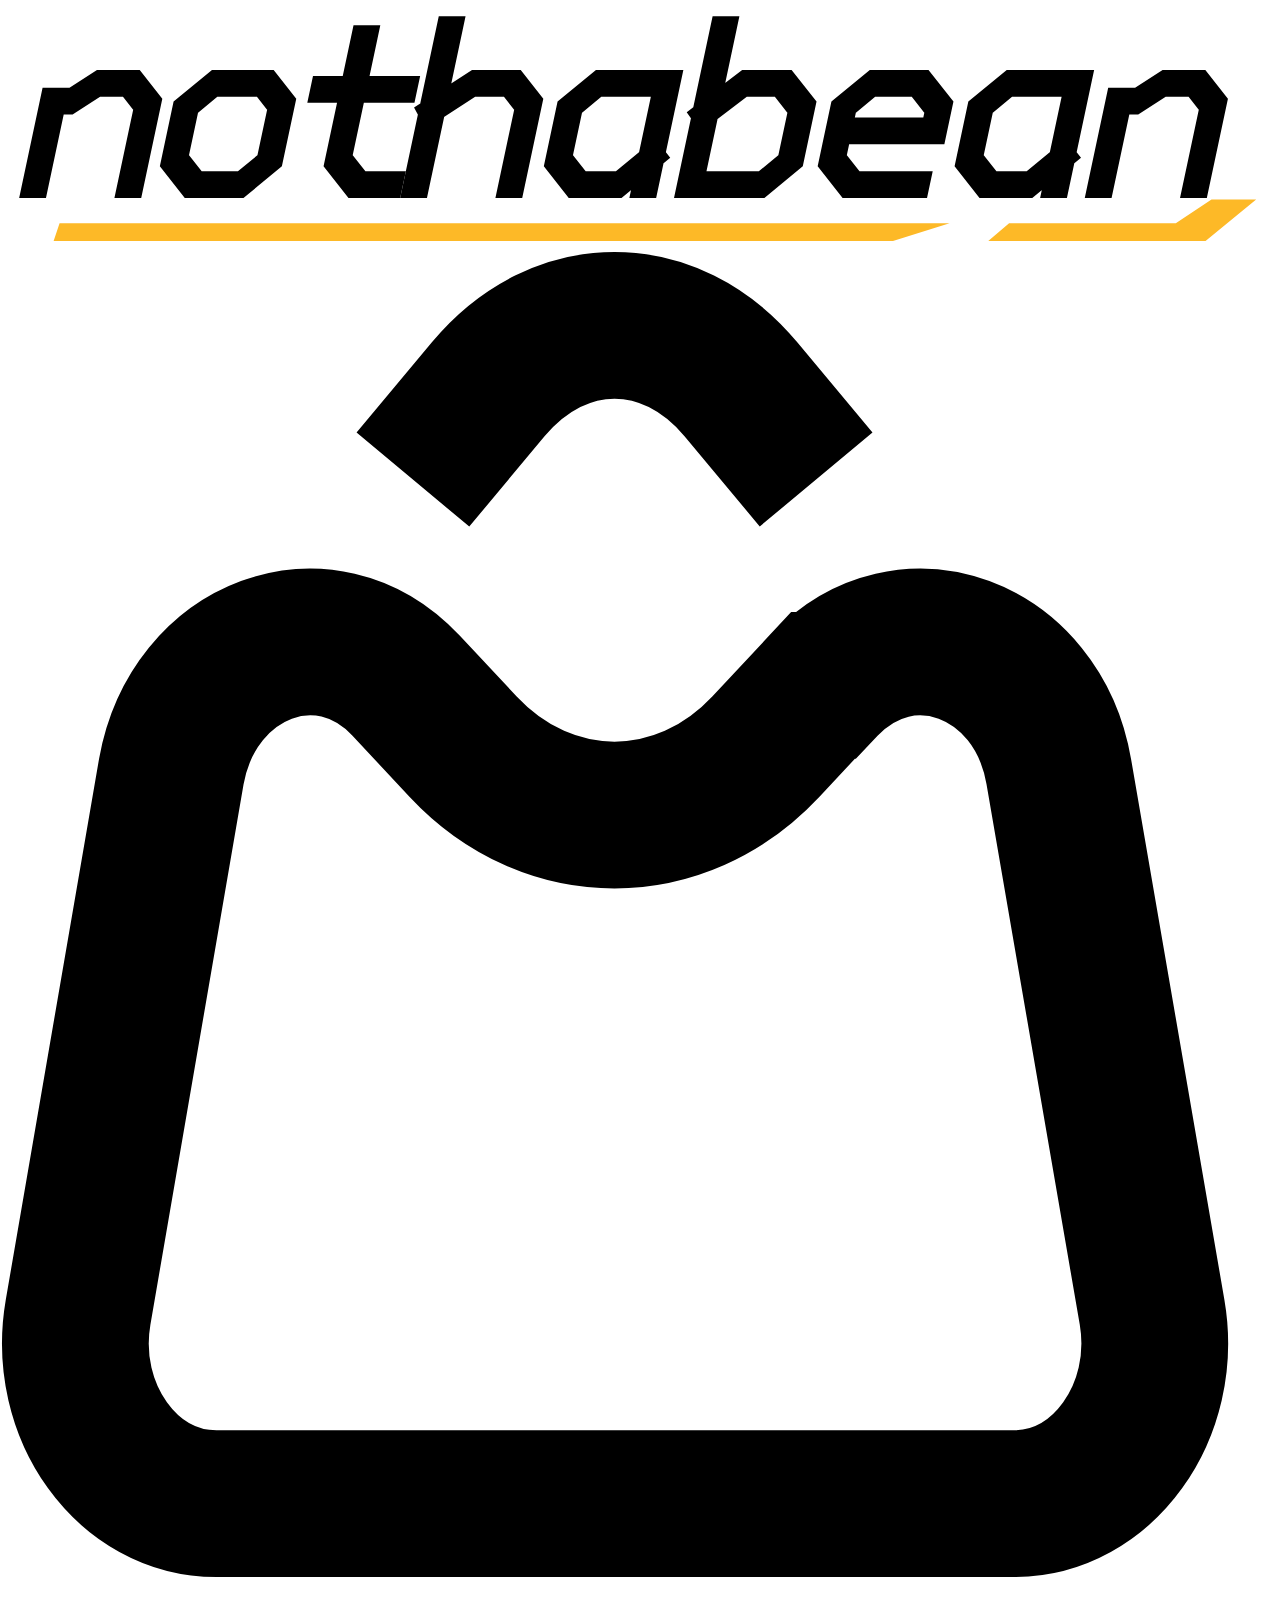
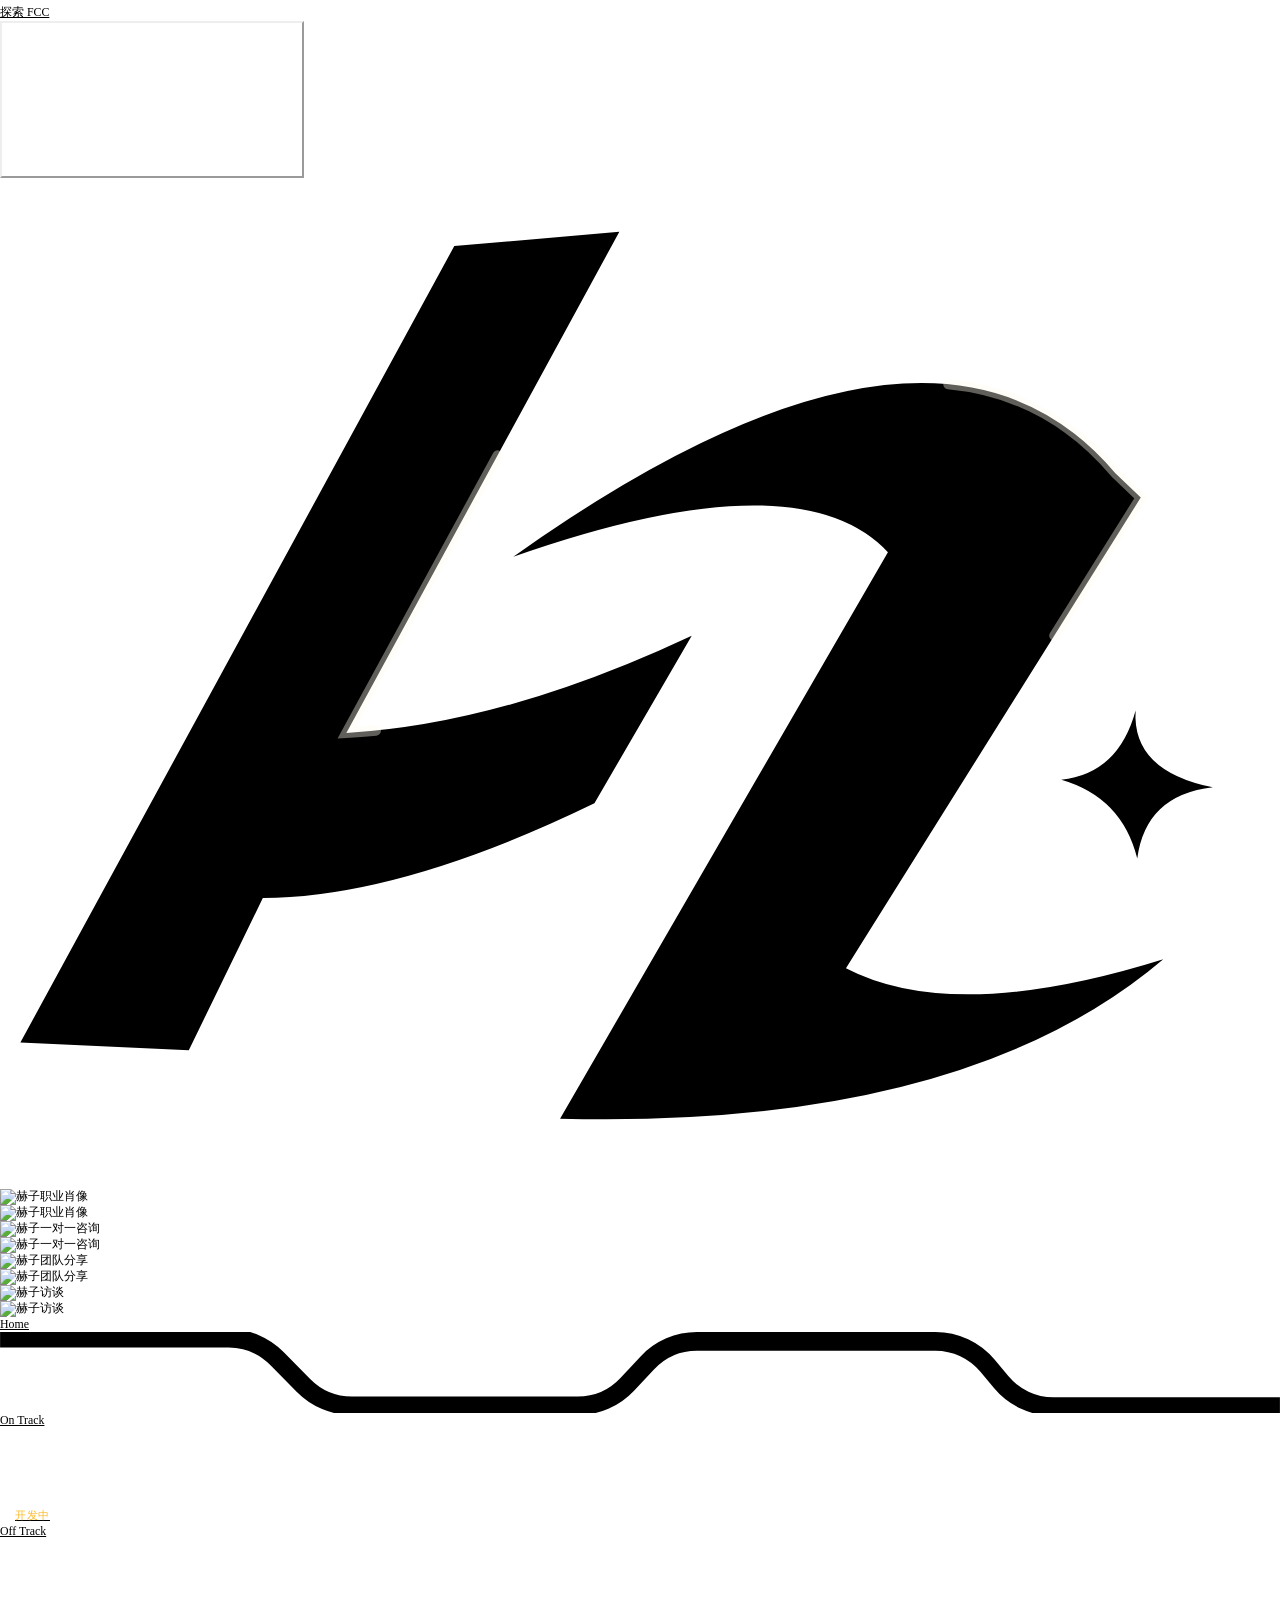
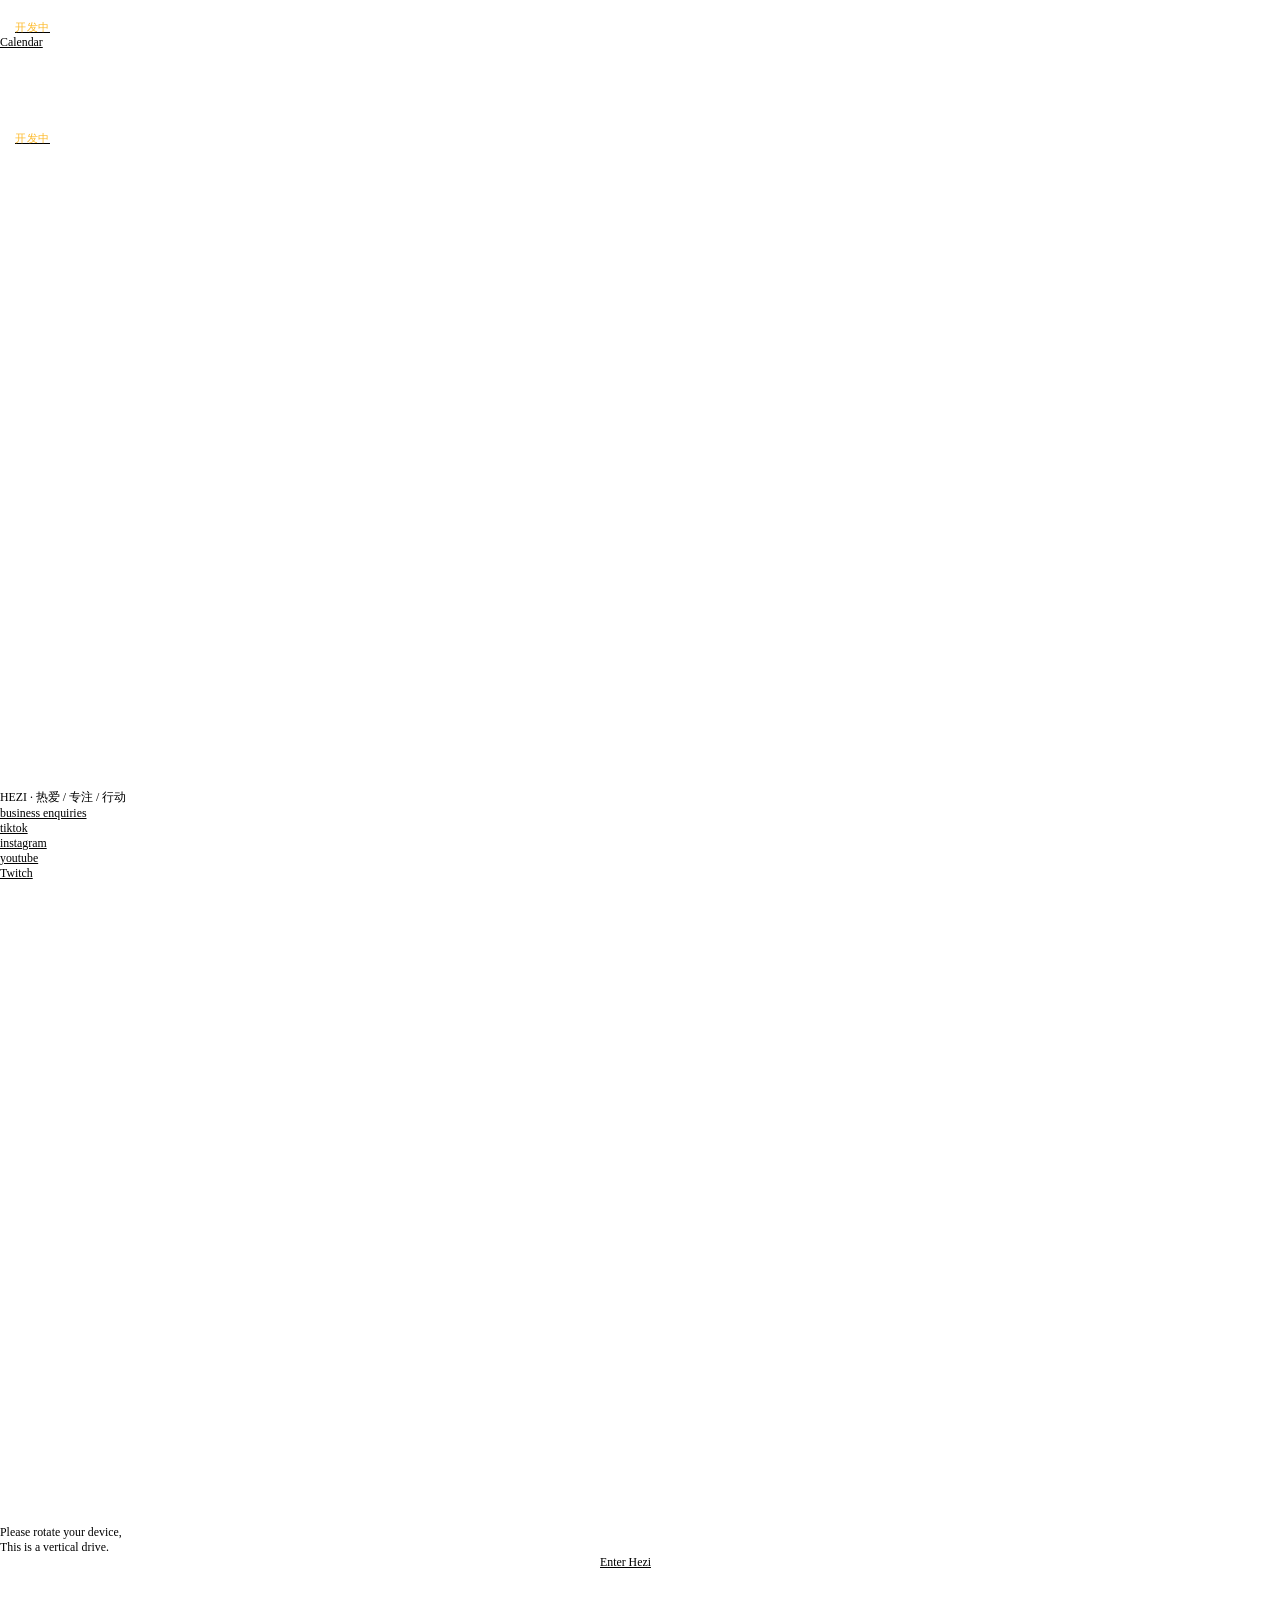
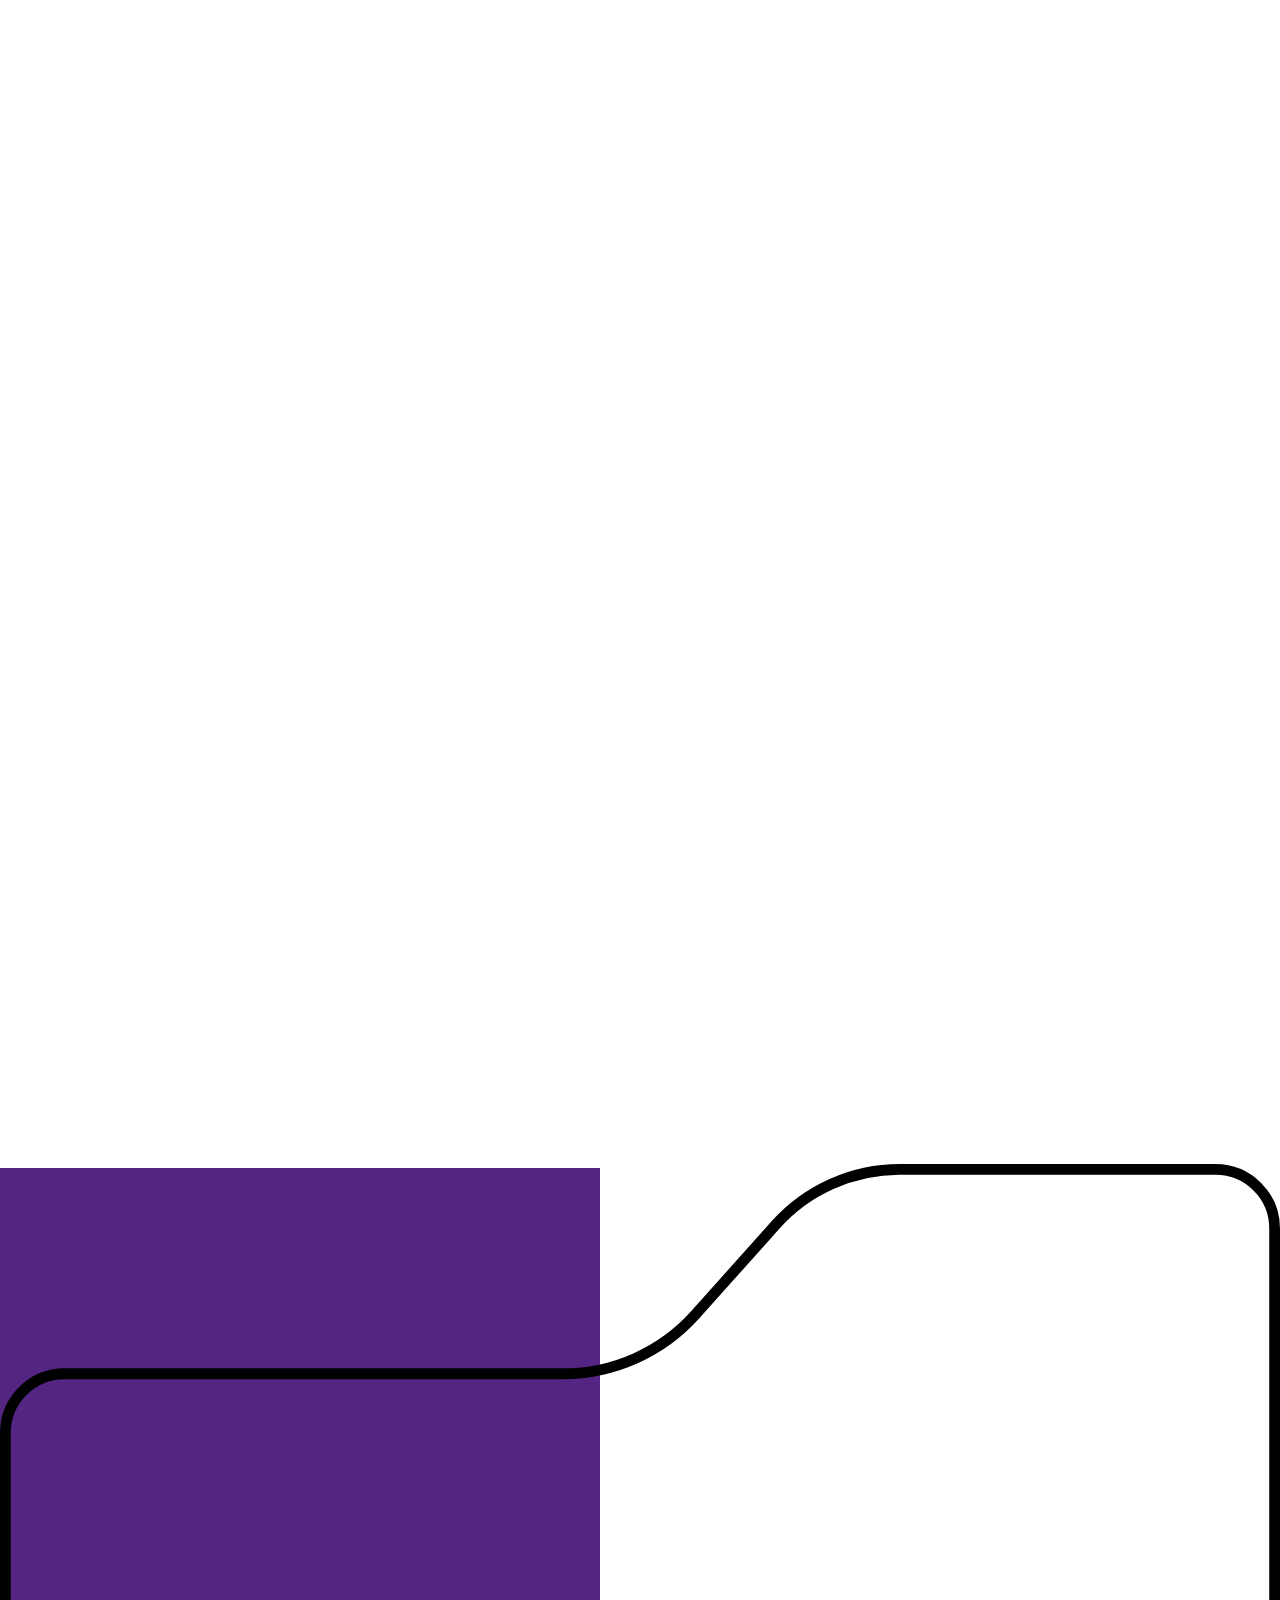
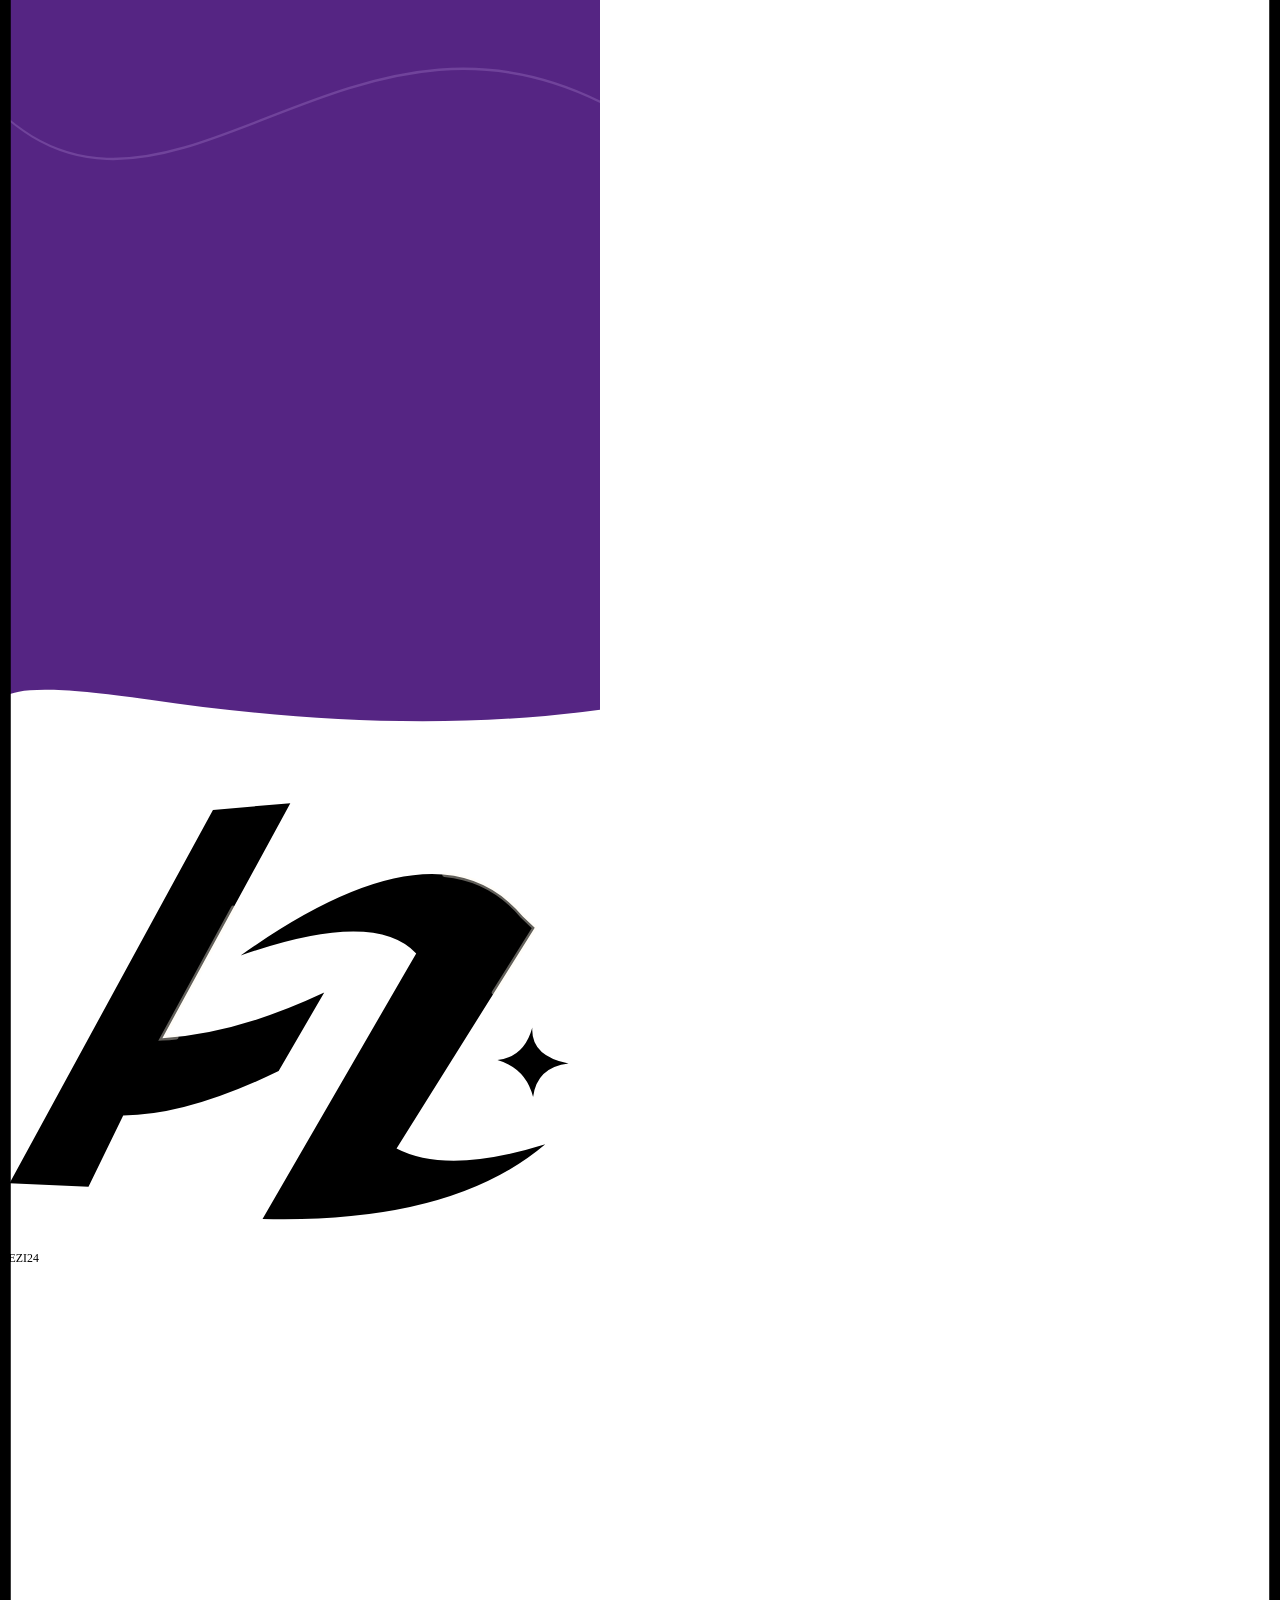
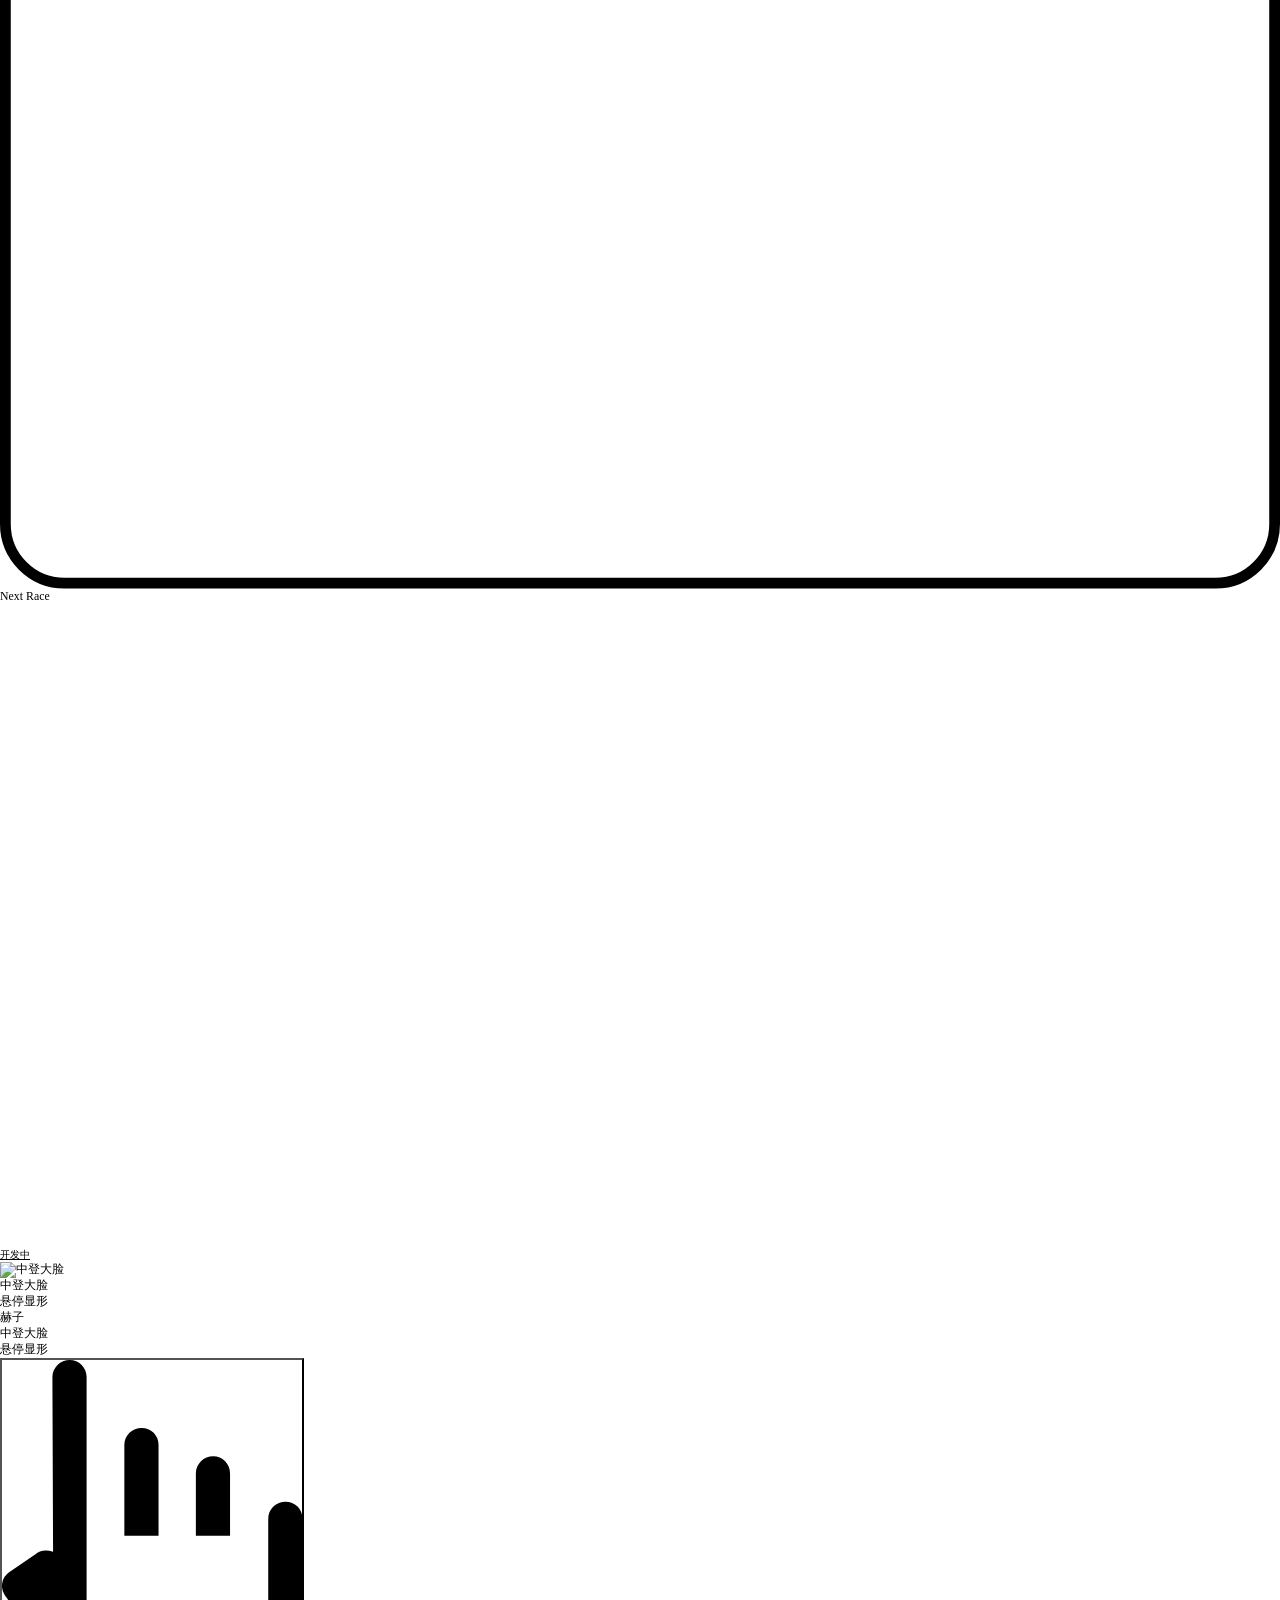
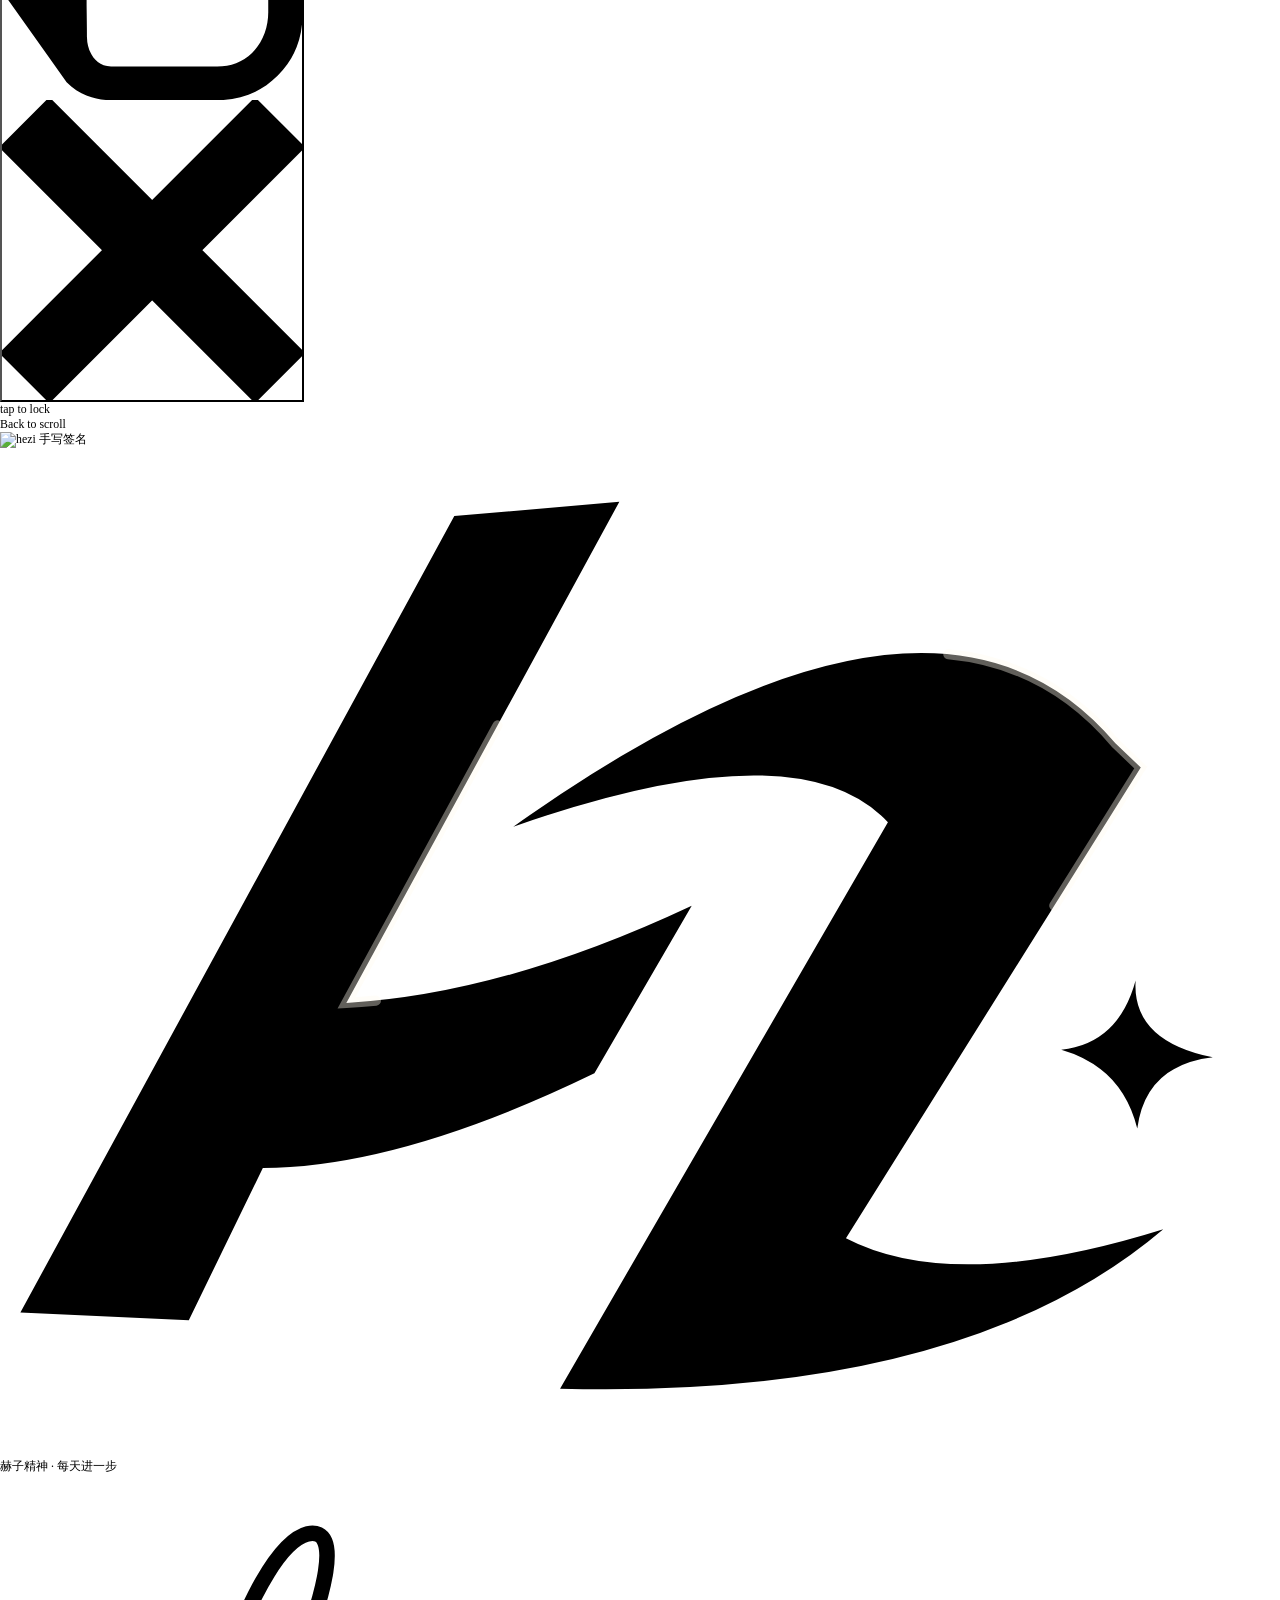
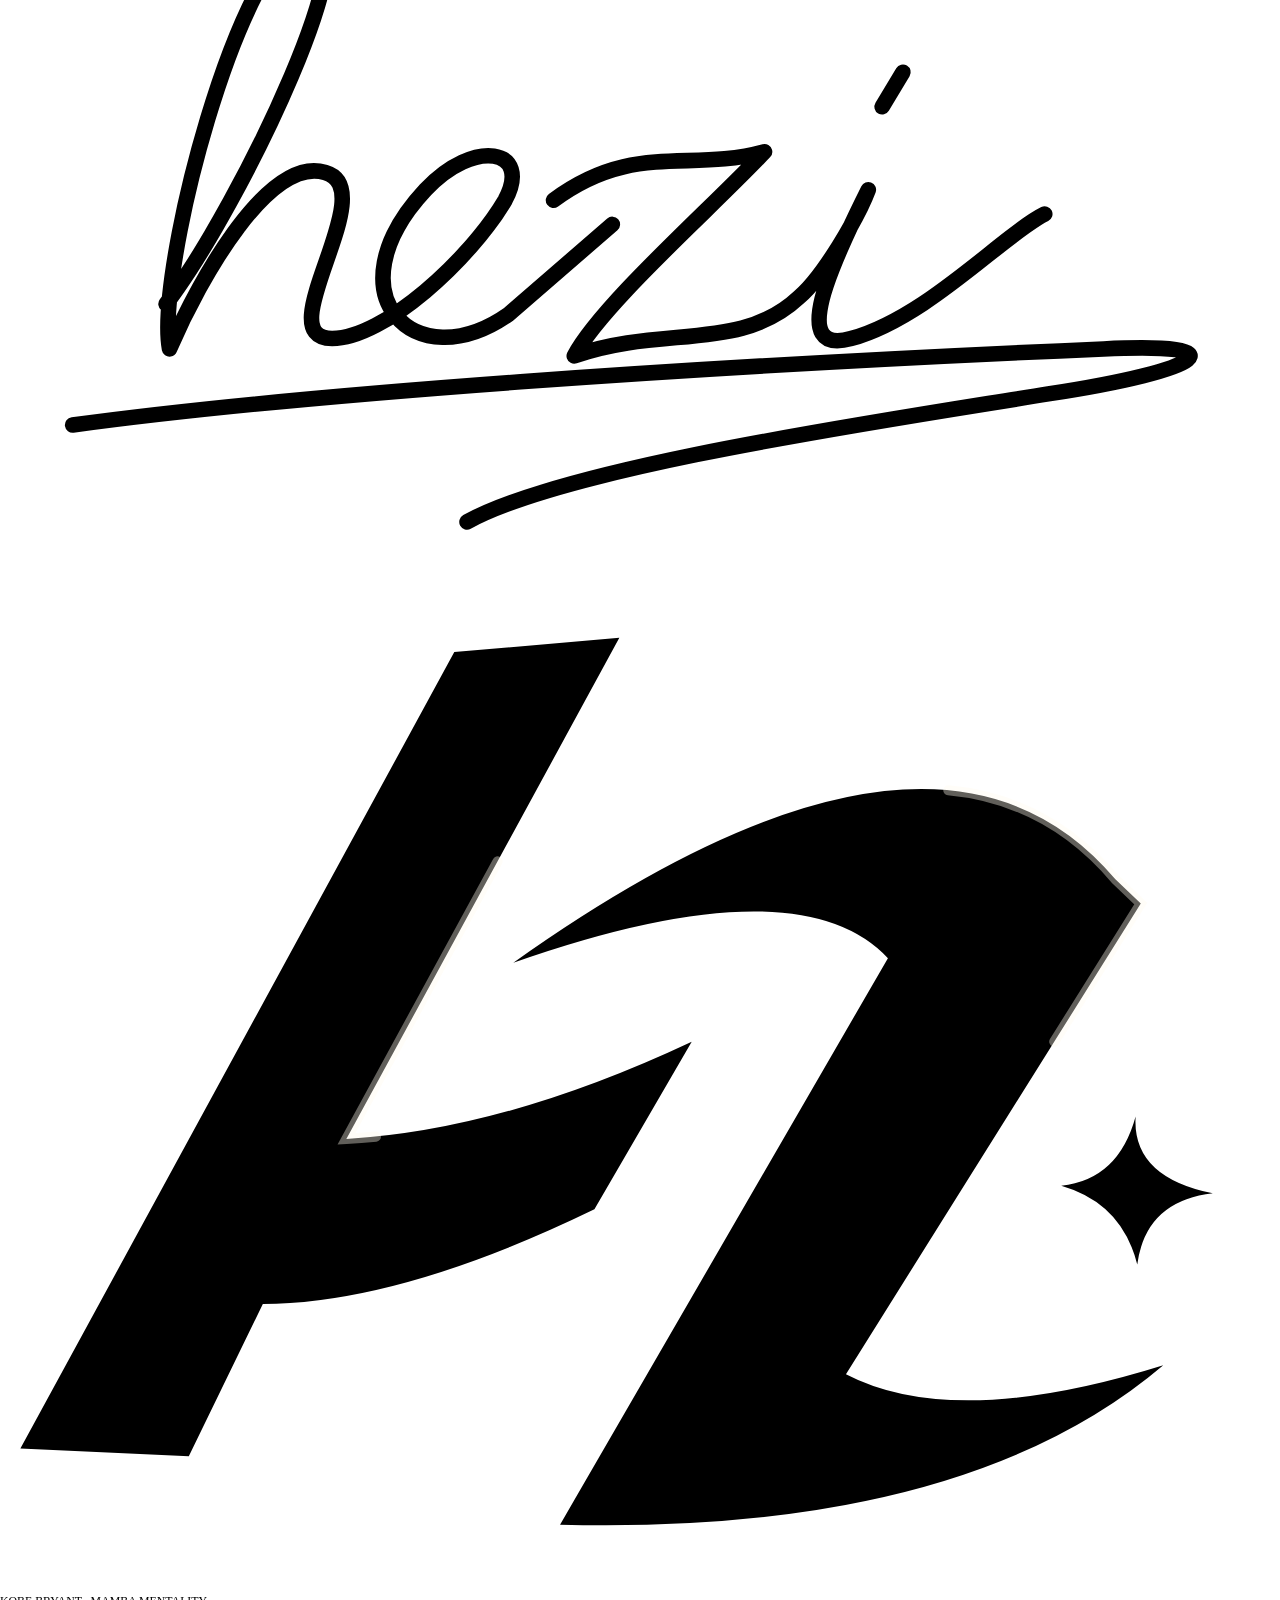
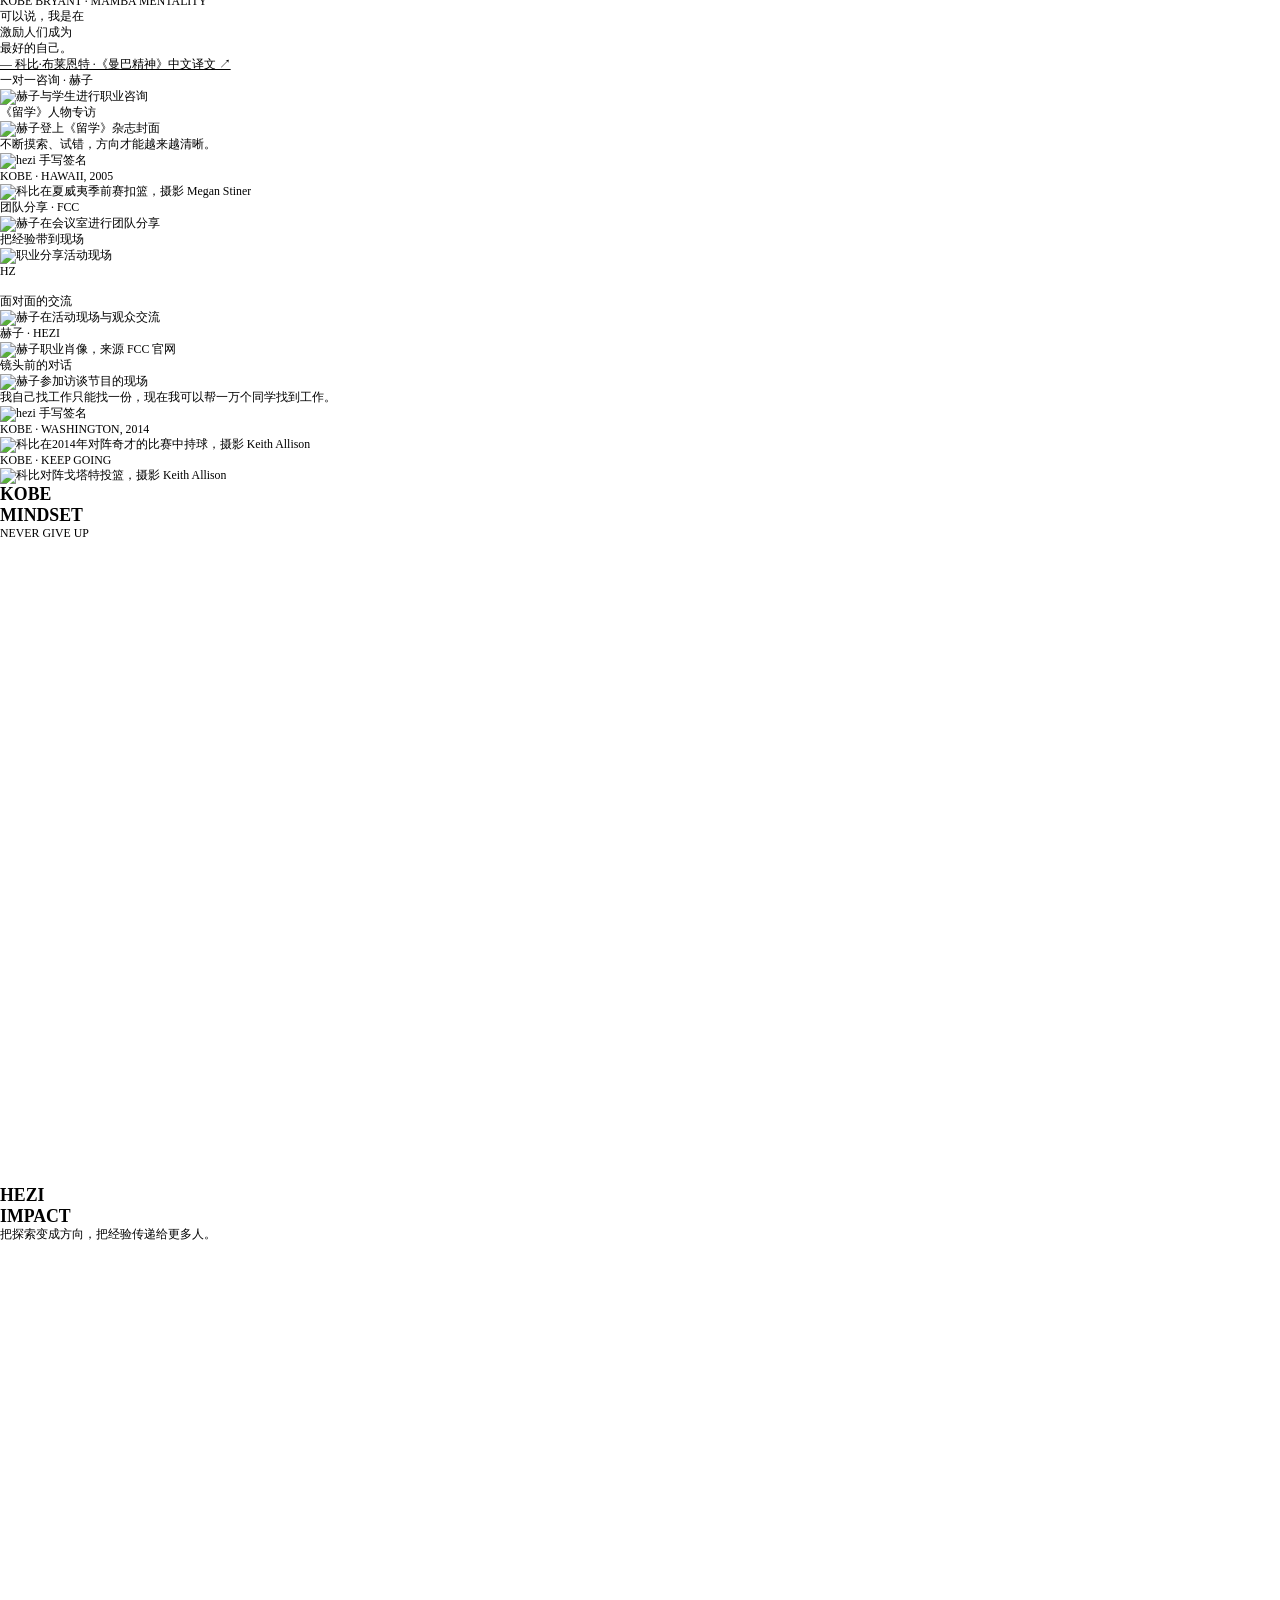
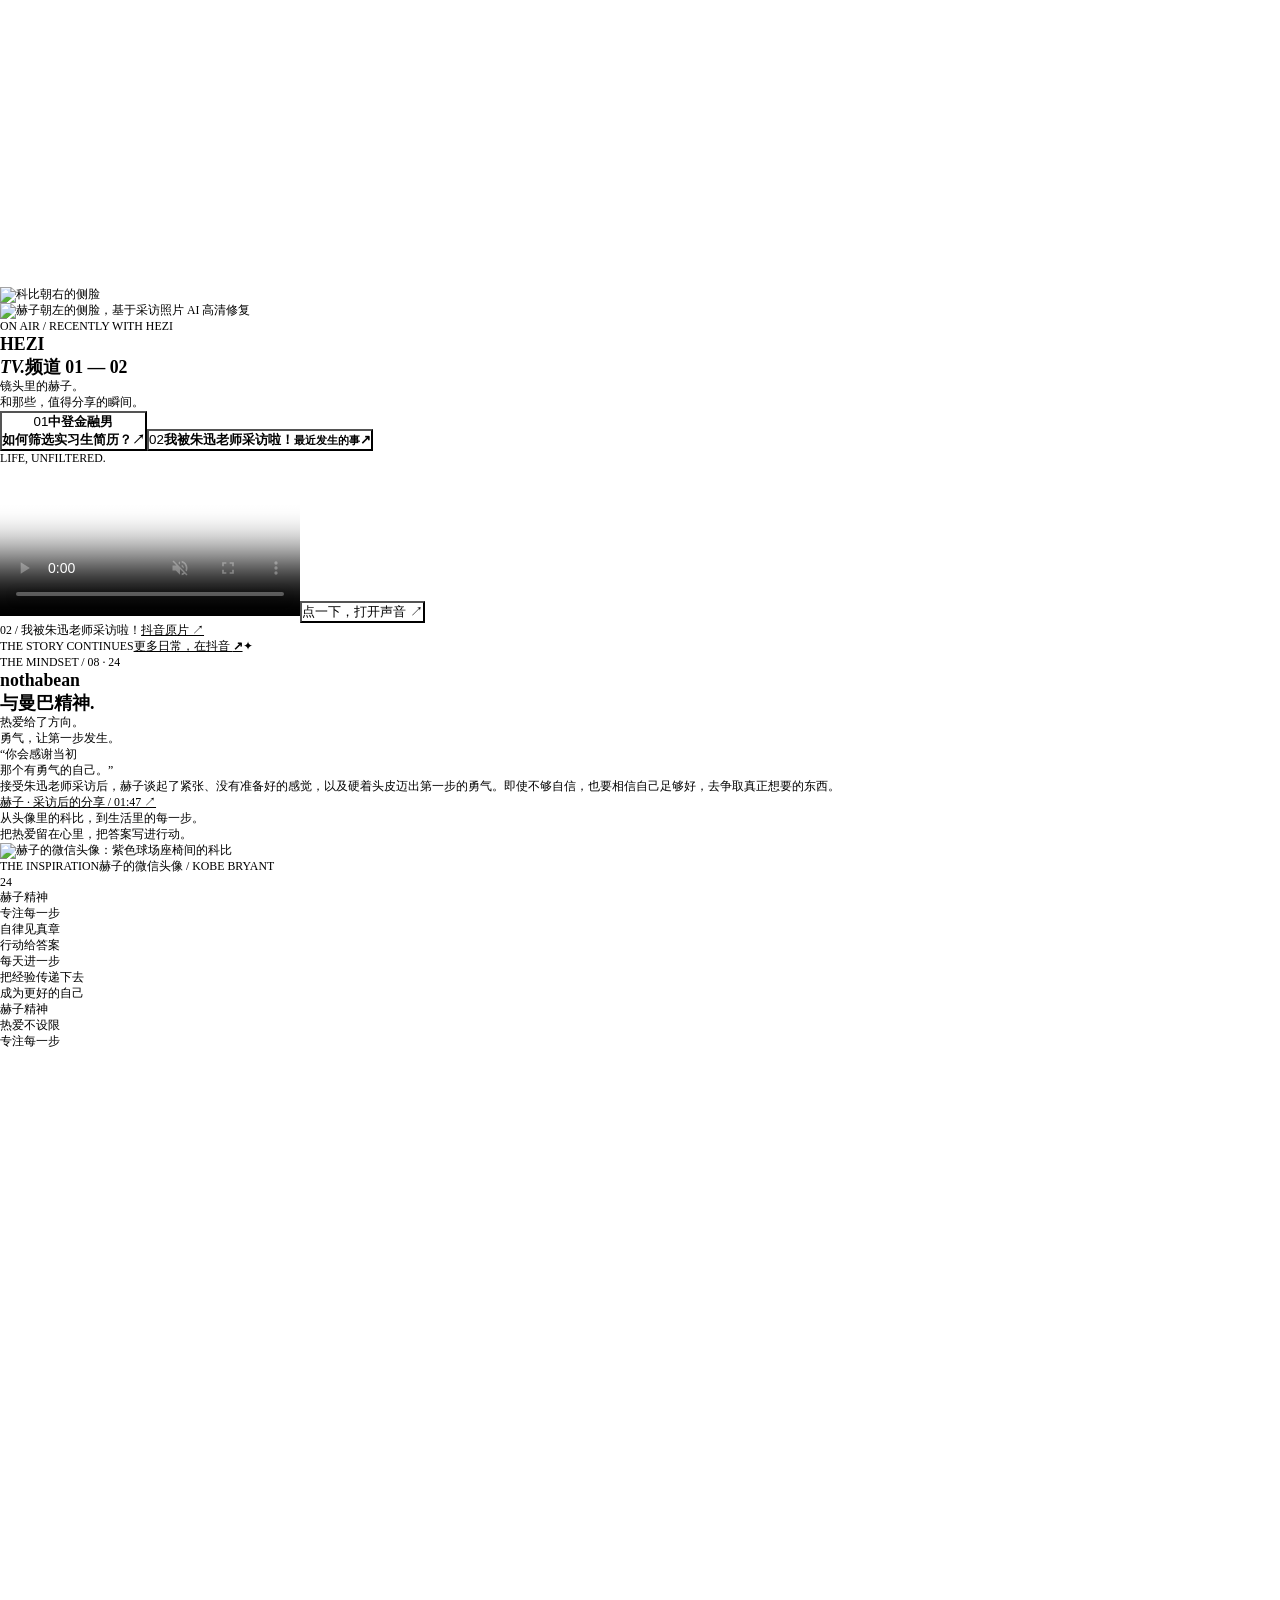
==== commit fe86d024: "Keep wall editor separate from public website navigation" ====
--- a/index.html
+++ b/index.html
@@ -1098,7 +1098,7 @@
 </canvas></div></div></div></a></div></div><div class="otot-home-text-col is-2"><div class="otot-home-text-w"><h2 class="text-impact-reg-brier" data-anim-high="left, dark-green-tint-1" split-text="lines">HEZI<br/></h2><h2 class="text-impact-reg-mona line-increase" data-anim-high="left, dark-green-tint-1" split-text="lines">IMPACT</h2></div><div class="otot-home-p-w is-2"><p class="text-body-reg-mona" data-anim-high="left, dark-green-tint-1, 200" split-text="lines">把探索变成方向，把经验传递给更多人。</p></div><div><a class="btn-w icon-only w-inline-block" data-btn-rive-hover="" data-btn-rive-rotate="false" href="https://www.funshinecareerconsulting.com/" rel="noopener" target="_blank" title="赫子与 FCC"><div class="btn-inner"><div class="btn-icon-w"><div class="btn-rive-w is-large w-embed"><canvas data-rive-artboard="arrow" data-rive-file="btn-ui" data-rive-fit="contain" data-rive-hover="false" data-rive-object="" data-rive-state-machine="arrow">
 </canvas></div></div></div></a></div></div></div></div><div class="otot-home-bg"><div class="otot-home-img-w is-1"><img alt="科比朝右的侧脸" class="otot-home-img is-helmet" loading="eager" src="/hezi-site/hezi/kobe-profile.png"/></div><div class="otot-home-img-w is-2"><img alt="赫子朝左的侧脸，基于采访照片 AI 高清修复" class="otot-home-img" loading="eager" src="/hezi-site/hezi/hezi-profile.png"/></div></div></div></section></div></div><div class="s-group bg-black" data-nav-theme-target="light"><section class="s hz-tv" id="H07" data-map-label="HEZI TV · 最近发生的事" data-nav-theme-target="light"><div class="hz-tv-grid"><div class="hz-tv-copy"><div class="hz-kicker"><i></i> ON AIR / RECENTLY WITH HEZI</div><h2 class="hz-tv-title" data-hz-reveal>HEZI<br><em>TV.</em><span>频道 01 — 02</span></h2><p class="hz-tv-intro" data-hz-reveal>镜头里的赫子。<br>和那些，值得分享的瞬间。</p><div class="hz-playlist" aria-label="选择视频"><button data-hz-episode="resume" aria-pressed="false"><span>01</span><strong>中登金融男<br>如何筛选实习生简历？</strong><b>↗</b></button><button data-hz-episode="interview" aria-pressed="true"><span>02</span><strong>我被朱迅老师采访啦！<small>最近发生的事</small></strong><b>↗</b></button></div></div><div class="hz-tv-stage"><span class="hz-stage-note">LIFE, UNFILTERED.</span><div class="hz-video-shell"><video id="hezi-tv-player" playsinline muted controls preload="metadata" poster="/hezi-site/hezi/tv/zhuxun-interview-cover.jpg" aria-label="我被朱迅老师采访啦！"><source src="/hezi-site/hezi/tv/zhuxun-interview.mp4" type="video/mp4"></video><button class="hz-sound" type="button" aria-label="打开视频声音">点一下，打开声音 ↗</button></div><div class="hz-video-caption"><span id="hz-playing-title" aria-live="polite">02 / 我被朱迅老师采访啦！</span><a id="hz-video-original" href="https://www.douyin.com/video/7668256114271050746" target="_blank" rel="noopener noreferrer">抖音原片 ↗</a></div></div></div></section><section id="H08" class="s hz-tv-outro" data-map-label="HEZI TV · 频道出口" data-nav-theme-target="light"><span>THE STORY CONTINUES</span><a href="https://www.douyin.com/user/MS4wLjABAAAA6xQrf382J9reBuWIE0crDP9vNZcpBi3zl-E_PPZ1GZE" target="_blank" rel="noopener noreferrer">更多日常，在抖音 <b>↗</b></a><span class="hz-outro-star" aria-hidden="true">✦</span></section></div><section id="H09" class="s hz-mamba" data-map-label="nothabean 与曼巴精神" data-nav-theme-target="dark"><div class="hz-mamba-grid"><div class="hz-mamba-copy"><div class="hz-kicker">THE MINDSET / 08 · 24</div><h2 data-hz-reveal><span>nothabean</span><br>与曼巴精神<span class="hz-gold-dot">.</span></h2><p class="hz-mamba-lead" data-hz-reveal>热爱给了方向。<br>勇气，让第一步发生。</p><blockquote data-hz-reveal>“你会感谢当初<br>那个有勇气的自己。”</blockquote><p class="hz-reflection">接受朱迅老师采访后，赫子谈起了紧张、没有准备好的感觉，以及硬着头皮迈出第一步的勇气。即使不够自信，也要相信自己足够好，去争取真正想要的东西。</p><a class="hz-source-link" href="https://www.douyin.com/video/7668256114271050746" target="_blank" rel="noopener noreferrer">赫子 · 采访后的分享 / 01:47 ↗</a><p class="hz-mamba-note">从头像里的科比，到生活里的每一步。<br>把热爱留在心里，把答案写进行动。</p></div><figure class="hz-avatar" data-hz-reveal><div class="hz-avatar-frame"><img src="/hezi-site/hezi/hezi-wechat-avatar.jpg" alt="赫子的微信头像：紫色球场座椅间的科比" loading="lazy" width="1149" height="1152"></div><figcaption><span>THE INSPIRATION</span><span>赫子的微信头像 / KOBE BRYANT</span></figcaption><span class="hz-avatar-24" aria-hidden="true">24</span></figure></div></section><section id="H10" class="s hz-spirit-bridge" data-map-label="赫子精神滚动条" data-nav-theme-target="dark"><div class="marquee-offest-w"><div class="marquee-advanced" data-marquee-direction="right" data-marquee-duplicate="4" data-marquee-scroll-direction-target="" data-marquee-scroll-speed="10" data-marquee-speed="40" data-marquee-status="normal"><div class="marquee-advanced__scroll" data-marquee-scroll-target=""><div class="marquee-advanced__collection" data-marquee-collection-target=""><div class="marquee-advanced__item"><span class="hezi-spirit-word hezi-spirit-word-home">赫子精神</span><div class="marquee-spacer"></div></div><div class="marquee-advanced__item display-none"><span class="hezi-spirit-word hezi-spirit-word-home">热爱不设限</span><div class="marquee-spacer"></div></div><div class="marquee-advanced__item"><span class="hezi-spirit-word hezi-spirit-word-home">专注每一步</span><div class="marquee-spacer"></div></div><div class="marquee-advanced__item"><span class="hezi-spirit-word hezi-spirit-word-home">自律见真章</span><div class="marquee-spacer"></div></div><div class="marquee-advanced__item"><span class="hezi-spirit-word hezi-spirit-word-home">行动给答案</span><div class="marquee-spacer"></div></div><div class="marquee-advanced__item"><span class="hezi-spirit-word hezi-spirit-word-home">每天进一步</span><div class="marquee-spacer"></div></div><div class="marquee-advanced__item"><span class="hezi-spirit-word hezi-spirit-word-home">把经验传递下去</span><div class="marquee-spacer"></div></div><div class="marquee-advanced__item"><span class="hezi-spirit-word hezi-spirit-word-home">成为更好的自己</span><div class="marquee-spacer"></div></div><div class="marquee-advanced__item"><span class="hezi-spirit-word hezi-spirit-word-home">赫子精神</span><div class="marquee-spacer"></div></div><div class="marquee-advanced__item"><span class="hezi-spirit-word hezi-spirit-word-home">热爱不设限</span><div class="marquee-spacer"></div></div><div class="marquee-advanced__item"><span class="hezi-spirit-word hezi-spirit-word-home">专注每一步</span><div class="marquee-spacer"></div></div></div></div></div><div class="marquee-css" data-css-marquee="" display-none=""><div class="marquee-css__list" data-css-marquee-list="left"><div class="marquee-adv-item w-dyn-list"><div class="collab-marquee-item w-dyn-items" role="list"><div class="home-collab-logo-w w-dyn-item" role="listitem"><span class="hezi-spirit-word hezi-spirit-word-home">自律见真章</span><div class="marquee-spacer"></div></div><div class="home-collab-logo-w w-dyn-item" role="listitem"><span class="hezi-spirit-word hezi-spirit-word-home">行动给答案</span><div class="marquee-spacer"></div></div><div class="home-collab-logo-w w-dyn-item" role="listitem"><span class="hezi-spirit-word hezi-spirit-word-home">每天进一步</span><div class="marquee-spacer"></div></div><div class="home-collab-logo-w w-dyn-item" role="listitem"><span class="hezi-spirit-word hezi-spirit-word-home">把经验传递下去</span><div class="marquee-spacer"></div></div><div class="home-collab-logo-w w-dyn-item" role="listitem"><span class="hezi-spirit-word hezi-spirit-word-home">成为更好的自己</span><div class="marquee-spacer"></div></div><div class="home-collab-logo-w w-dyn-item" role="listitem"><span class="hezi-spirit-word hezi-spirit-word-home">赫子精神</span><div class="marquee-spacer"></div></div></div></div></div></div></div></section><section class="s is-callout-socials hezi-social-flash" data-designmode-white="" data-map-label="视频封面闪卡" data-nav-theme-target="dark" data-wf--section-socials--variant="light-mode" id="H11"><div class="c is-callout-socials"><div class="spacer _8rem"></div><div class="callout-socials-inner"><div class="callout-socials-layout"><div class="callout-socials-rive-w"><div class="callout-icon icon-ball w-embed"><canvas data-rive-artboard="off-icons" data-rive-file="reef" data-rive-fit="contain" data-rive-input="color_green-off-white-2" data-rive-object="" data-rive-scrolltrigger-end="" data-rive-scrolltrigger-start="" data-rive-scrolltrigger-target="" data-rive-state-machine="off-icons">
 </canvas></div></div><h2 class="text-title-lg-mona split-flex is-center" data-oval-scroll="" split-text="lines"><span>what’s on</span><span class="span-font-brier">Socials</span></h2><div class="callout-socials-card-layout" data-social-callout="wrap"><a aria-label="中登金融男如何筛选实习生简历 · 在抖音观看" class="callout-socials-card-w" data-barba-prevent="all" href="https://www.douyin.com/video/7525027178182921522" rel="noopener noreferrer" target="_blank"><img alt="中登金融男如何筛选实习生简历，视频封面 1" class="image is-social-card" loading="lazy" src="/hezi-site/hezi/tv/flash-1.jpg"/><span class="hezi-flash-caption">中登金融男如何筛选实习生简历<b>观看视频 ↗</b></span></a><a aria-label="我被朱迅老师采访啦 · 在抖音观看" class="callout-socials-card-w" data-barba-prevent="all" href="https://www.douyin.com/video/7668256114271050746" rel="noopener noreferrer" target="_blank"><img alt="我被朱迅老师采访啦，视频封面 2" class="image is-social-card" loading="lazy" src="/hezi-site/hezi/tv/flash-2.jpg"/><span class="hezi-flash-caption">我被朱迅老师采访啦<b>观看视频 ↗</b></span></a><a aria-label="我被朱迅老师采访啦 · 在抖音观看" class="callout-socials-card-w" data-barba-prevent="all" href="https://www.douyin.com/video/7668256114271050746" rel="noopener noreferrer" target="_blank"><img alt="我被朱迅老师采访啦，视频封面 4" class="image is-social-card" loading="lazy" src="/hezi-site/hezi/tv/flash-4.jpg"/><span class="hezi-flash-caption">我被朱迅老师采访啦<b>观看视频 ↗</b></span></a><a aria-label="中登金融男如何筛选实习生简历 · 在抖音观看" class="callout-socials-card-w" data-barba-prevent="all" href="https://www.douyin.com/video/7525027178182921522" rel="noopener noreferrer" target="_blank"><img alt="中登金融男如何筛选实习生简历，视频封面 3" class="image is-social-card" loading="lazy" src="/hezi-site/hezi/tv/flash-3.jpg"/><span class="hezi-flash-caption">中登金融男如何筛选实习生简历<b>观看视频 ↗</b></span></a><a aria-label="我被朱迅老师采访啦 · 在抖音观看" class="callout-socials-card-w" data-barba-prevent="all" href="https://www.douyin.com/video/7668256114271050746" rel="noopener noreferrer" target="_blank"><img alt="我被朱迅老师采访啦，创意封面（AI 更换背景）" class="image is-social-card" loading="lazy" src="/hezi-site/hezi/tv/flash-5-riverside.png"/><span class="hezi-flash-caption">我被朱迅老师采访啦<b>观看视频 ↗</b></span></a><a aria-label="中登金融男如何筛选实习生简历 · 在抖音观看" class="callout-socials-card-w" data-barba-prevent="all" href="https://www.douyin.com/video/7525027178182921522" rel="noopener noreferrer" target="_blank"><img alt="中登金融男如何筛选实习生简历，视频封面 6" class="image is-social-card" loading="lazy" src="/hezi-site/hezi/tv/flash-6.jpg"/><span class="hezi-flash-caption">中登金融男如何筛选实习生简历<b>观看视频 ↗</b></span></a><a aria-label="我被朱迅老师采访啦 · 在抖音观看" class="callout-socials-card-w" data-barba-prevent="all" href="https://www.douyin.com/video/7668256114271050746" rel="noopener noreferrer" target="_blank"><img alt="我被朱迅老师采访啦，视频封面 7" class="image is-social-card" loading="lazy" src="/hezi-site/hezi/tv/flash-7.jpg"/><span class="hezi-flash-caption">我被朱迅老师采访啦<b>观看视频 ↗</b></span></a></div><div class="callout-socials-intro-w"><p class="text-cta-short-intro">赫子的日常，点开继续看。</p></div><div class="callout-socials-links-layout"><a class="text-link-w w-inline-block" href="https://www.douyin.com/user/MS4wLjABAAAA6xQrf382J9reBuWIE0crDP9vNZcpBi3zl-E_PPZ1GZE" rel="noopener noreferrer" target="_blank">@赫子讲职业规划 ↗</a></div></div></div></div></section><section class="s is-footer" data-footer-theme="white" data-map-label="最后一屏：页脚" data-nav-theme-target="dark" id="H12"><div class="spacer _14rem"></div><div class="c is-footer"><div class="footer-layout-w"><div class="footer-layout-clip" data-nav-theme-target="light"><div class="footer-inner-layout"><div class="footer-links-w"><div class="footer-links-col"><div class="eyebrow-w c-green-off-white-2"><div class="text-eyebrow">pages</div></div><div class="footer-links-layout"><a aria-current="page" class="text-link-w w-inline-block w--current" data-anim="text-hover" href="/hezi-site/"><div class="text-clip-w"><div class="btn-text is-footer" data-anim-high="right, lime" split-text="lines,chars">Home</div></div></a><a class="text-link-w w-inline-block" data-anim="text-hover" href="/hezi-site/on-track" data-barba-prevent="all" data-coming-soon="true" title="开发中"><div class="text-clip-w"><div class="btn-text is-footer" data-anim-high="right, lime" split-text="lines,chars">On Track</div></div></a><a class="text-link-w w-inline-block" data-anim="text-hover" href="/hezi-site/off-track" data-barba-prevent="all" data-coming-soon="true" title="开发中"><div class="text-clip-w"><div class="btn-text is-footer" data-anim-high="right, lime" split-text="lines,chars">Off Track</div></div></a><a class="text-link-w display-none w-inline-block" data-anim="text-hover" href="/hezi-site/partnerships"><div class="text-clip-w"><div class="btn-text is-footer" data-anim-high="right, lime" split-text="lines,chars">Partnerships</div></div></a><a class="text-link-w w-inline-block" data-anim="text-hover" href="/hezi-site/calendar" data-barba-prevent="all" data-coming-soon="true" title="开发中"><div class="text-clip-w"><div class="btn-text is-footer" data-anim-high="right, lime" split-text="lines,chars">Calendar</div></div></a></div><a aria-label="探索 FCC · 赫子联合创办的职业咨询公司" class="text-link-w c-lime w-inline-block" data-anim="text-hover" href="https://www.funshinecareerconsulting.com/" rel="noopener noreferrer" target="_blank"><div class="text-clip-w"><div class="btn-text is-nav" data-anim-high="right, dark-green-tint-1" split-text="lines,chars">探索 FCC</div></div></a></div><div class="footer-links-col"><div class="eyebrow-w c-green-off-white-2"><div class="text-eyebrow">Follow On</div></div><div class="footer-links-layout"><a class="text-link-w w-inline-block" data-anim="text-hover" href="https://www.douyin.com/user/MS4wLjABAAAA6xQrf382J9reBuWIE0crDP9vNZcpBi3zl-E_PPZ1GZE" target="_blank"><div class="text-clip-w"><div class="btn-text is-footer" data-anim-high="right, lime" split-text="lines,chars">DOUYIN</div></div></a></div><a class="text-link-w c-lime is-hidden w-inline-block" data-anim="text-hover" data-signup-trigger="" href="#"><div class="text-clip-w"><div class="btn-text is-nav" data-anim-high="right, dark-green-tint-1" split-text="lines,chars">Sign Up</div></div></a></div></div><div class="footer-statement-w"><div class="footer-statement-layout"><div class="footer-rive-w"><img alt="hezi 手写签名" class="image is-footer-rive" data-rive-placeholder="" loading="lazy" src="/hezi-site/hezi/hezi-signature-gold.svg"/><div class="marquee-gl-rive-w w-embed"><svg aria-label="hezi 手写签名" class="hezi-signature-animated" role="img" viewbox="0 0 370 205" xmlns="http://www.w3.org/2000/svg"><g fill="none" stroke="currentColor" stroke-linecap="round" stroke-linejoin="round" stroke-width="4.5"><path d="M48 124C70 95 109 13 89 17C69 22 45 115 49 137C58 116 78 81 94 86C111 91 77 134 96 134C111 134 136 111 146 94C154 79 137 76 123 91C95 121 120 146 147 127L177 101"></path><path d="M160 94C183 77 199 86 221 80C206 96 174 124 166 139C192 130 214 138 231 122C238 116 248 99 251 91C240 113 228 139 246 134C268 128 290 104 302 98"></path><path d="M255 67L261 57"></path><path d="M21 159C87 150 201 142 319 137C359 135 349 143 303 150C254 158 164 171 135 187"></path></g></svg></div></div><h2 class="hezi-infinite-slogan"><svg aria-label="无限进步" role="img" viewbox="120 1030 770 190" xmlns="http://www.w3.org/2000/svg"><defs><mask height="190" id="hezi-slogan-mask" maskunits="userSpaceOnUse" width="770" x="120" y="1030"><image height="2244" href="/hezi-site/hezi/unlimited-progress-reference.jpg" width="1008"/></mask></defs><rect fill="#fff9ed" height="190" mask="url(#hezi-slogan-mask)" width="770" x="120" y="1030"></rect></svg></h2></div></div><div class="footer-bg-helmet-w"><div class="footer-bg-helmet-layout"><img alt="赫子肖像，基于本人照片 AI 制作" class="footer-bg-img" loading="lazy" src="/hezi-site/hezi/hezi-footer-portrait.png"/><div class="footer-bg-bottom-btn-w"><a class="btn-w w-inline-block" data-anim="text-hover" data-btn-rive-hover="" data-btn-rive-rotate="false" data-theme="lime" data-wf--button-primary--variant="base" href="https://www.funshinecareerconsulting.com/" rel="noopener noreferrer" target="_blank"><div class="btn-inner"><div class="btn-inner-text-w"><div class="btn-text" split-text="chars">了解 FCC</div></div><div class="btn-icon-w"><div class="btn-rive-w w-embed"><canvas data-rive-artboard="arrow" data-rive-file="btn-ui" data-rive-fit="contain" data-rive-hover="false" data-rive-object="" data-rive-state-machine="arrow">
-</canvas></div></div></div></a></div></div></div><div aria-hidden="true" class="footer-marquee"><div class="marquee-adv-row" data-marquee-direction="left" data-marquee-duplicate="3" data-marquee-scroll-direction-target="" data-marquee-scroll-speed="5" data-marquee-speed="30" data-marquee-status="normal"><div class="marquee-adv-scroll" data-marquee-scroll-target=""><div class="marquee-adv-collection" data-marquee-collection-target=""><div class="marquee-adv-item"><div class="footer-marquee-item"><div class="footer-marquee-logo-w"><span class="hezi-spirit-word">赫子精神</span><span aria-hidden="true" class="hezi-spirit-star">✦</span></div><div class="footer-marquee-logo-w"><span class="hezi-spirit-word">热爱不设限</span><span aria-hidden="true" class="hezi-spirit-star">✦</span></div><div class="footer-marquee-logo-w"><span class="hezi-spirit-word">专注每一步</span><span aria-hidden="true" class="hezi-spirit-star">✦</span></div><div class="footer-marquee-logo-w"><span class="hezi-spirit-word">自律见真章</span><span aria-hidden="true" class="hezi-spirit-star">✦</span></div><div class="footer-marquee-logo-w"><span class="hezi-spirit-word">行动给答案</span><span aria-hidden="true" class="hezi-spirit-star">✦</span></div><div class="footer-marquee-logo-w"><span class="hezi-spirit-word">每天进一步</span><span aria-hidden="true" class="hezi-spirit-star">✦</span></div><div class="footer-marquee-logo-w"><span class="hezi-spirit-word">把经验传递下去</span><span aria-hidden="true" class="hezi-spirit-star">✦</span></div><div class="footer-marquee-logo-w"><span class="hezi-spirit-word">成为更好的自己</span><span aria-hidden="true" class="hezi-spirit-star">✦</span></div><div class="footer-marquee-logo-w"><span class="hezi-spirit-word">赫子精神</span><span aria-hidden="true" class="hezi-spirit-star">✦</span></div><div class="footer-marquee-logo-w"><span class="hezi-spirit-word">热爱不设限</span><span aria-hidden="true" class="hezi-spirit-star">✦</span></div><div class="footer-marquee-logo-w"><span class="hezi-spirit-word">专注每一步</span><span aria-hidden="true" class="hezi-spirit-star">✦</span></div><div class="footer-marquee-logo-w"><span class="hezi-spirit-word">自律见真章</span><span aria-hidden="true" class="hezi-spirit-star">✦</span></div><div class="footer-marquee-logo-w"><span class="hezi-spirit-word">行动给答案</span><span aria-hidden="true" class="hezi-spirit-star">✦</span></div><div class="footer-marquee-logo-w"><span class="hezi-spirit-word">每天进一步</span><span aria-hidden="true" class="hezi-spirit-star">✦</span></div><div class="footer-marquee-logo-w"><span class="hezi-spirit-word">把经验传递下去</span><span aria-hidden="true" class="hezi-spirit-star">✦</span></div></div></div></div></div></div></div><div class="footer-bg-pattern-w"><img alt="" class="image" loading="lazy" src="/hezi-site/assets/cdn.prod.website-files.com/67b5a02dc5d338960b17a7e9/67dbeba158707fa1cd5e5e45_blobs_footer_1.svg"/></div></div></div><div class="footer-legal-links-w"><div class="footer-legal-links-col"><div class="text-title-small-label"><span class="text-title-small-label bold">© 2026 HEZI.</span> All rights reserved</div></div><div class="footer-legal-links-col"><a class="hezi-photo-credits" href="/hezi-site/wall-editor">照片墙编辑器</a><a class="hezi-photo-credits" href="/hezi-site/photo-credits.html">照片来源</a><a class="text-link-w w-inline-block" href="/hezi-site/legal/privacy-policy" target="_blank"><div class="text-clip-w"><div class="btn-text">Privacy Policy</div></div></a><a class="text-link-w w-inline-block" href="/hezi-site/legal/terms-conditions" target="_blank"><div class="text-clip-w"><div class="btn-text">Terms</div></div></a></div></div></div></div><div class="footer-bg-gradient"></div></section><div class="gl-wrap w-embed"></div><div class="gl-background" data-gl="background"></div></div></main></div><script crossorigin="anonymous" src="/hezi-site/assets/d3e54v103j8qbb.cloudfront.net/js/jquery-3.5.1.min.dc5e7f18c8-b7ad7b29.js" type="text/javascript"></script><script crossorigin="anonymous" src="/hezi-site/assets/cdn.prod.website-files.com/67b5a02dc5d338960b17a7e9/js/lando-offbrand.schunk.7321a5097fb66f41.js" type="text/javascript"></script><script crossorigin="anonymous" src="/hezi-site/assets/cdn.prod.website-files.com/67b5a02dc5d338960b17a7e9/js/lando-offbrand.751e0867.148dc658e77a3916.js" type="text/javascript"></script><script>
+</canvas></div></div></div></a></div></div></div><div aria-hidden="true" class="footer-marquee"><div class="marquee-adv-row" data-marquee-direction="left" data-marquee-duplicate="3" data-marquee-scroll-direction-target="" data-marquee-scroll-speed="5" data-marquee-speed="30" data-marquee-status="normal"><div class="marquee-adv-scroll" data-marquee-scroll-target=""><div class="marquee-adv-collection" data-marquee-collection-target=""><div class="marquee-adv-item"><div class="footer-marquee-item"><div class="footer-marquee-logo-w"><span class="hezi-spirit-word">赫子精神</span><span aria-hidden="true" class="hezi-spirit-star">✦</span></div><div class="footer-marquee-logo-w"><span class="hezi-spirit-word">热爱不设限</span><span aria-hidden="true" class="hezi-spirit-star">✦</span></div><div class="footer-marquee-logo-w"><span class="hezi-spirit-word">专注每一步</span><span aria-hidden="true" class="hezi-spirit-star">✦</span></div><div class="footer-marquee-logo-w"><span class="hezi-spirit-word">自律见真章</span><span aria-hidden="true" class="hezi-spirit-star">✦</span></div><div class="footer-marquee-logo-w"><span class="hezi-spirit-word">行动给答案</span><span aria-hidden="true" class="hezi-spirit-star">✦</span></div><div class="footer-marquee-logo-w"><span class="hezi-spirit-word">每天进一步</span><span aria-hidden="true" class="hezi-spirit-star">✦</span></div><div class="footer-marquee-logo-w"><span class="hezi-spirit-word">把经验传递下去</span><span aria-hidden="true" class="hezi-spirit-star">✦</span></div><div class="footer-marquee-logo-w"><span class="hezi-spirit-word">成为更好的自己</span><span aria-hidden="true" class="hezi-spirit-star">✦</span></div><div class="footer-marquee-logo-w"><span class="hezi-spirit-word">赫子精神</span><span aria-hidden="true" class="hezi-spirit-star">✦</span></div><div class="footer-marquee-logo-w"><span class="hezi-spirit-word">热爱不设限</span><span aria-hidden="true" class="hezi-spirit-star">✦</span></div><div class="footer-marquee-logo-w"><span class="hezi-spirit-word">专注每一步</span><span aria-hidden="true" class="hezi-spirit-star">✦</span></div><div class="footer-marquee-logo-w"><span class="hezi-spirit-word">自律见真章</span><span aria-hidden="true" class="hezi-spirit-star">✦</span></div><div class="footer-marquee-logo-w"><span class="hezi-spirit-word">行动给答案</span><span aria-hidden="true" class="hezi-spirit-star">✦</span></div><div class="footer-marquee-logo-w"><span class="hezi-spirit-word">每天进一步</span><span aria-hidden="true" class="hezi-spirit-star">✦</span></div><div class="footer-marquee-logo-w"><span class="hezi-spirit-word">把经验传递下去</span><span aria-hidden="true" class="hezi-spirit-star">✦</span></div></div></div></div></div></div></div><div class="footer-bg-pattern-w"><img alt="" class="image" loading="lazy" src="/hezi-site/assets/cdn.prod.website-files.com/67b5a02dc5d338960b17a7e9/67dbeba158707fa1cd5e5e45_blobs_footer_1.svg"/></div></div></div><div class="footer-legal-links-w"><div class="footer-legal-links-col"><div class="text-title-small-label"><span class="text-title-small-label bold">© 2026 HEZI.</span> All rights reserved</div></div><div class="footer-legal-links-col"><a class="hezi-photo-credits" href="/hezi-site/photo-credits.html">照片来源</a><a class="text-link-w w-inline-block" href="/hezi-site/legal/privacy-policy" target="_blank"><div class="text-clip-w"><div class="btn-text">Privacy Policy</div></div></a><a class="text-link-w w-inline-block" href="/hezi-site/legal/terms-conditions" target="_blank"><div class="text-clip-w"><div class="btn-text">Terms</div></div></a></div></div></div></div><div class="footer-bg-gradient"></div></section><div class="gl-wrap w-embed"></div><div class="gl-background" data-gl="background"></div></div></main></div><script crossorigin="anonymous" src="/hezi-site/assets/d3e54v103j8qbb.cloudfront.net/js/jquery-3.5.1.min.dc5e7f18c8-b7ad7b29.js" type="text/javascript"></script><script crossorigin="anonymous" src="/hezi-site/assets/cdn.prod.website-files.com/67b5a02dc5d338960b17a7e9/js/lando-offbrand.schunk.7321a5097fb66f41.js" type="text/javascript"></script><script crossorigin="anonymous" src="/hezi-site/assets/cdn.prod.website-files.com/67b5a02dc5d338960b17a7e9/js/lando-offbrand.751e0867.148dc658e77a3916.js" type="text/javascript"></script><script>
   function removeEditMode() {
     var body = document.body;
     if (body.hasAttribute('data-edit')) {
@@ -1118,4 +1118,4 @@
 
 
 </script>
-<script defer="" src="/hezi-site/hezi/hezi-brand.js"></script><script src="/hezi-site/hezi/wall-shared.js"></script><script src="/hezi-site/hezi/wall-apply.js"></script><a class="wall-edit-entry" data-barba-prevent="all" href="/hezi-site/wall-editor">✎ 手动排版 · BETA</a><script src="/hezi-site/hezi/hezi-tv.js" defer></script></body></html>+<script defer="" src="/hezi-site/hezi/hezi-brand.js"></script><script src="/hezi-site/hezi/wall-shared.js"></script><script src="/hezi-site/hezi/wall-apply.js"></script><script src="/hezi-site/hezi/hezi-tv.js" defer></script></body></html>
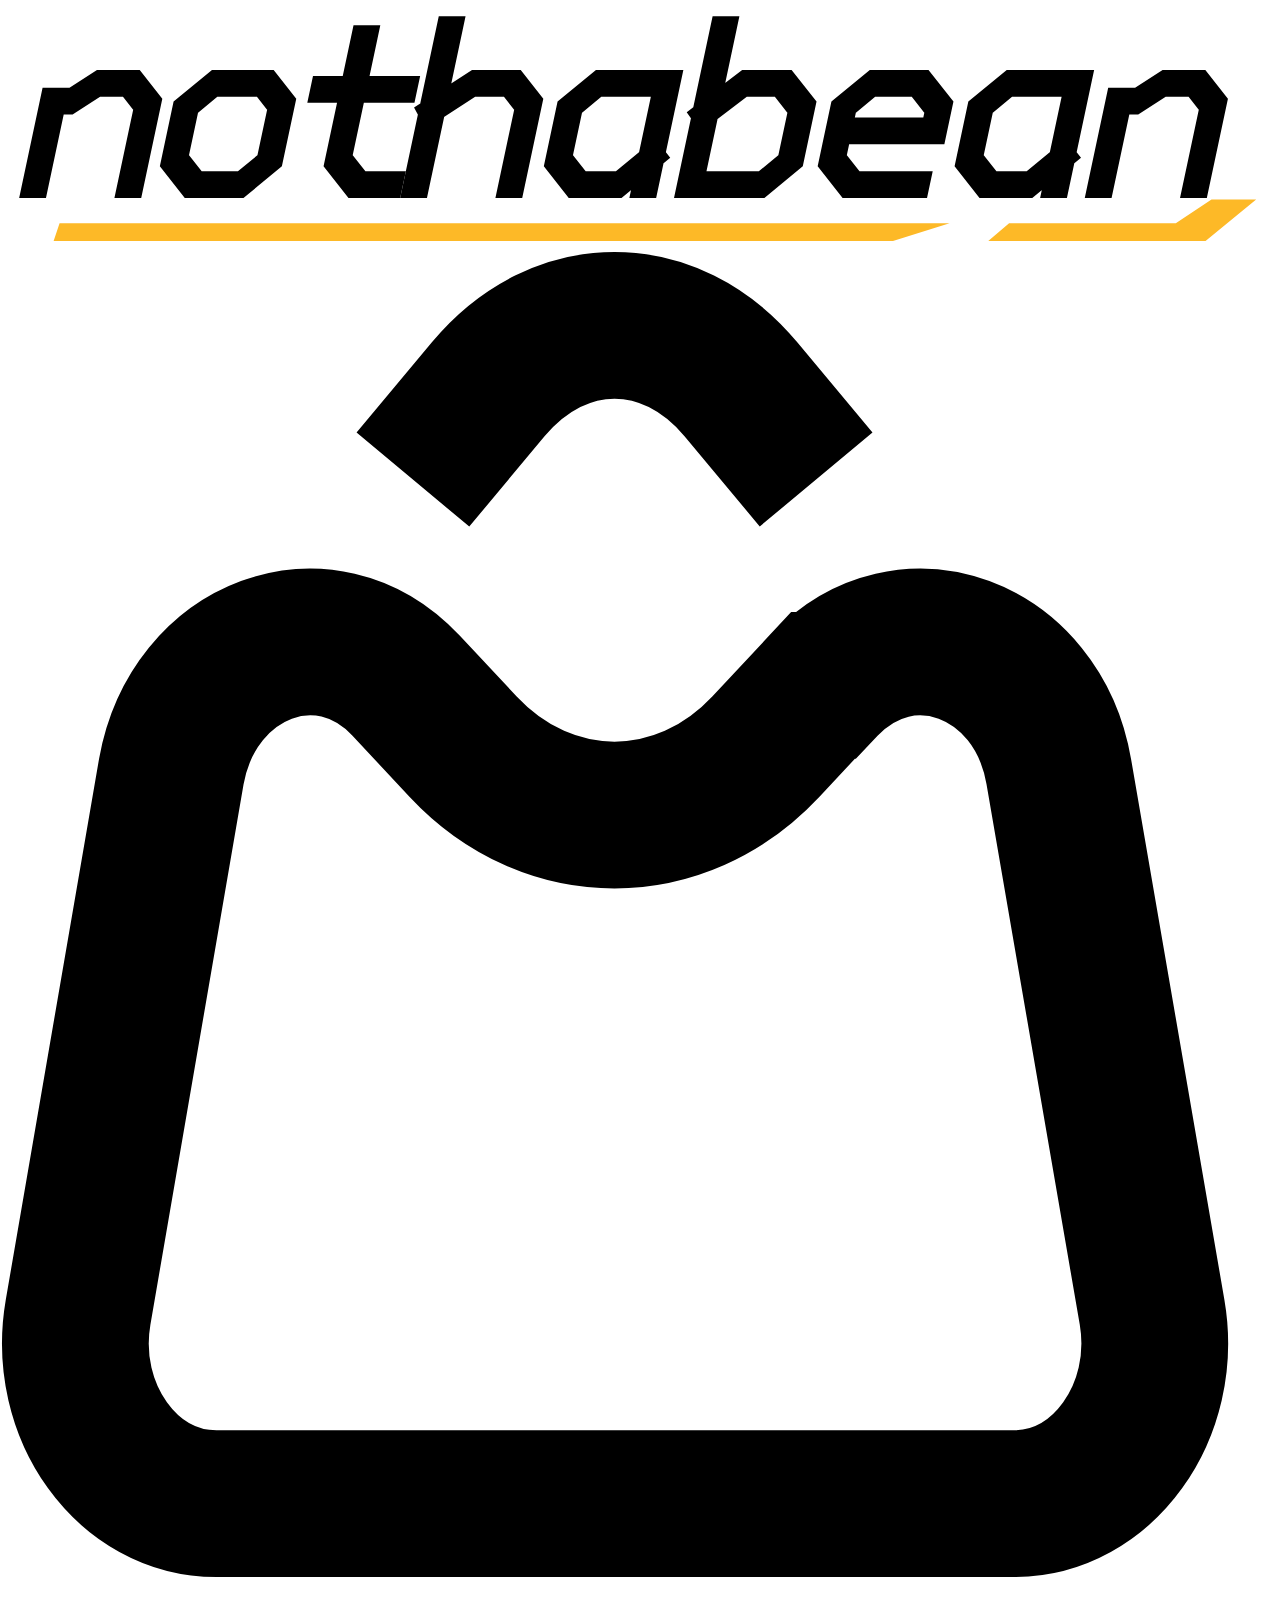
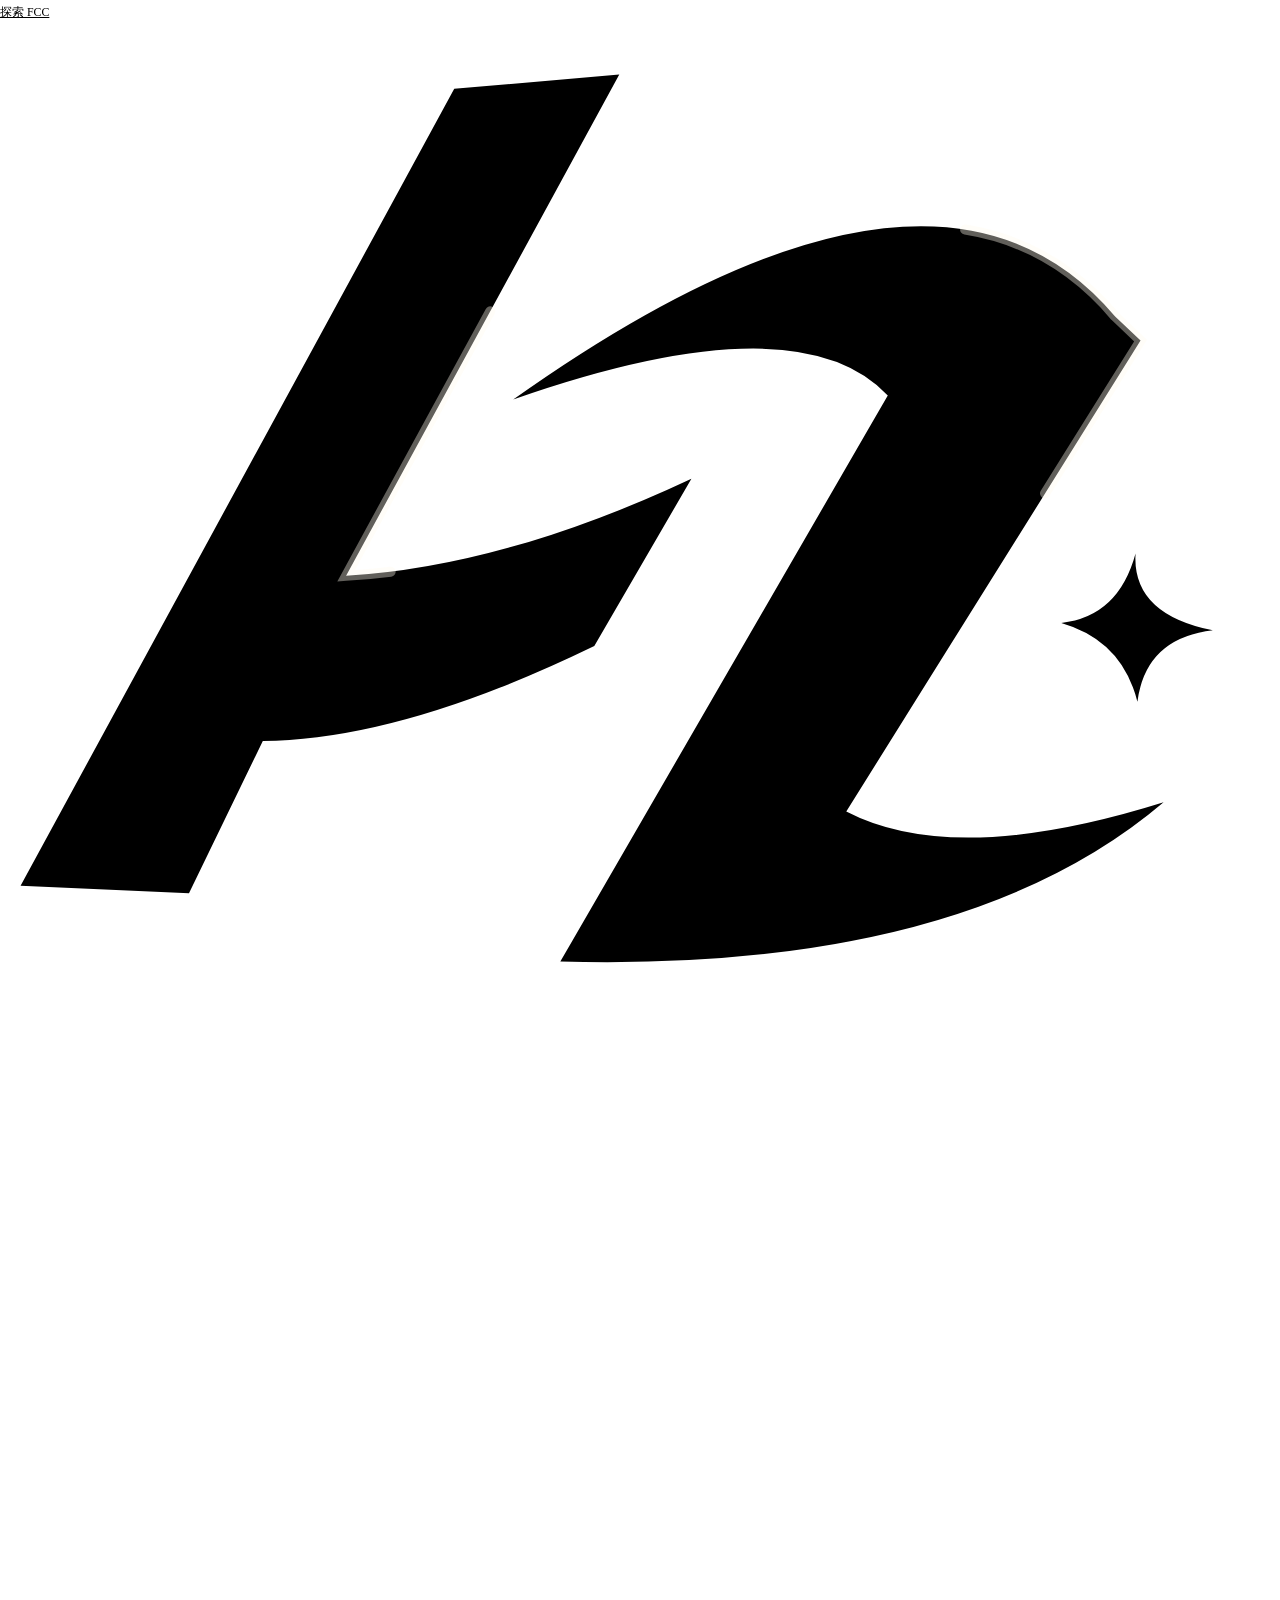
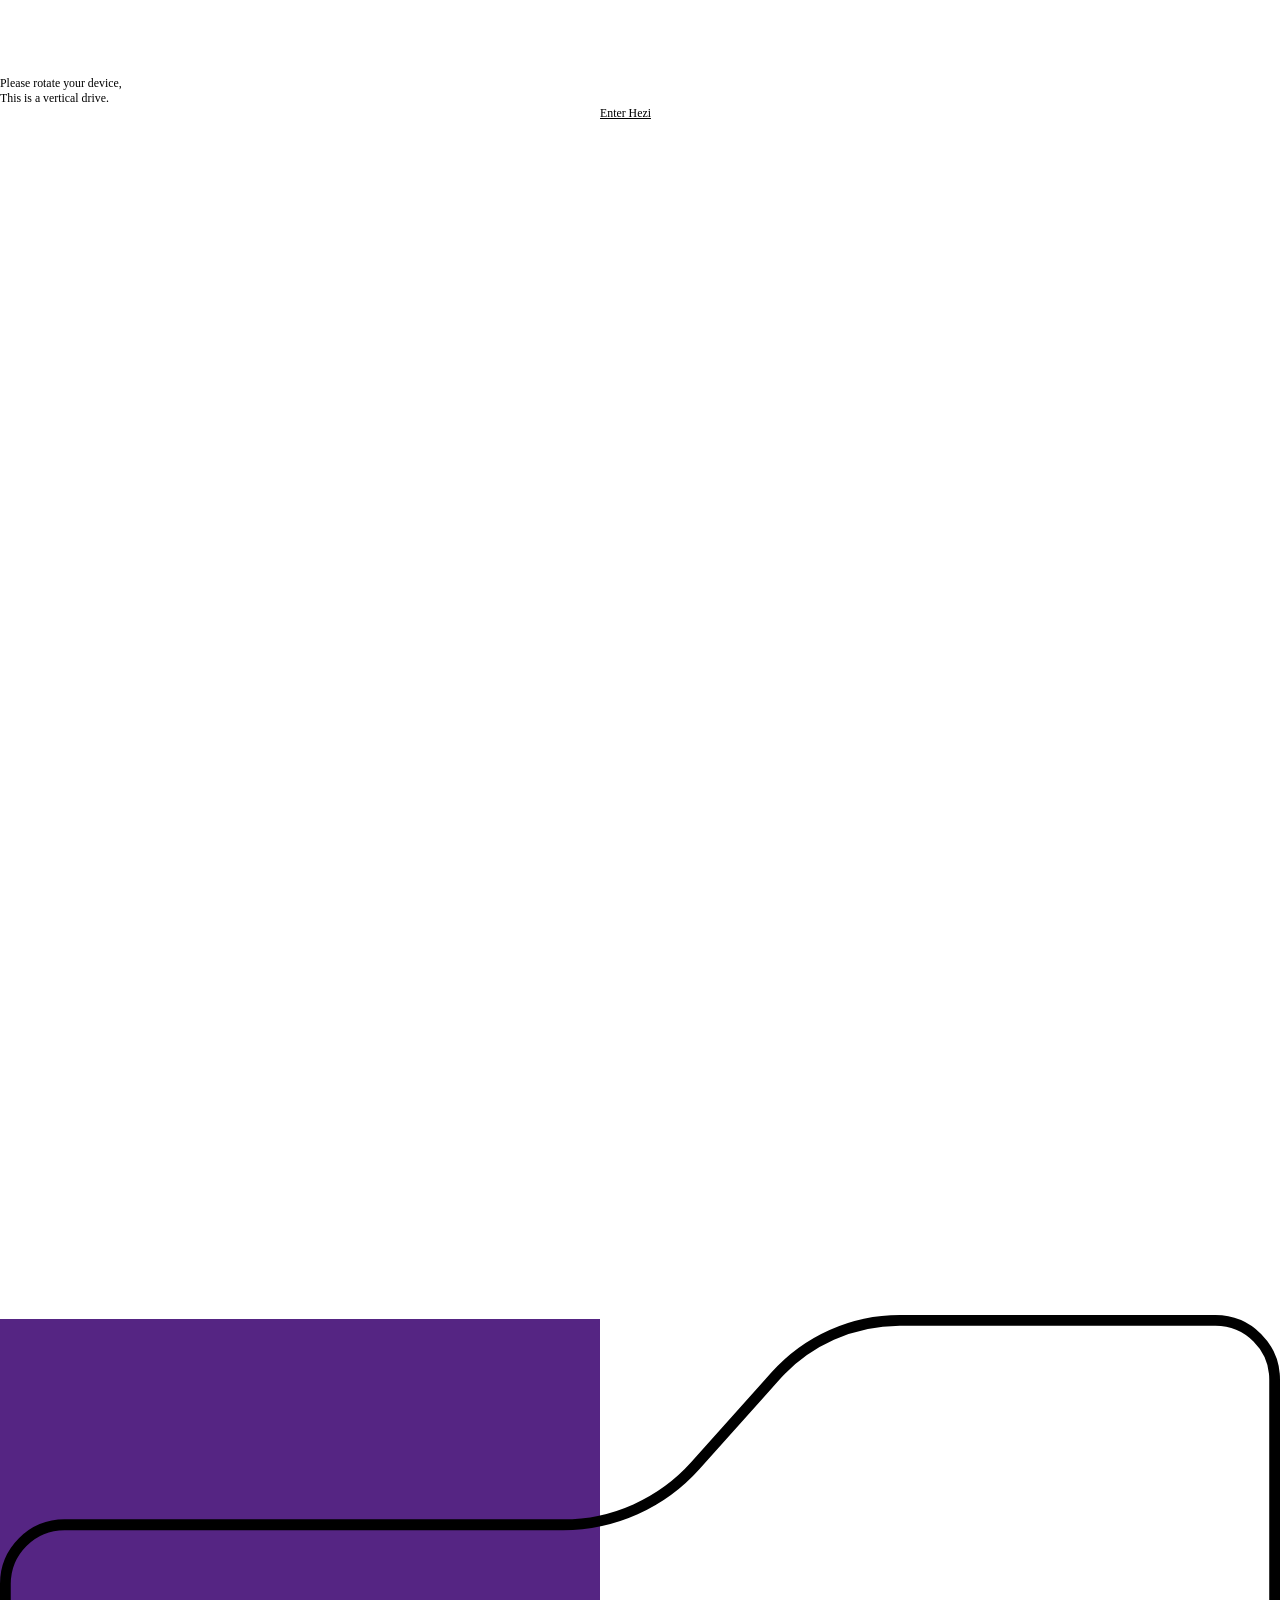
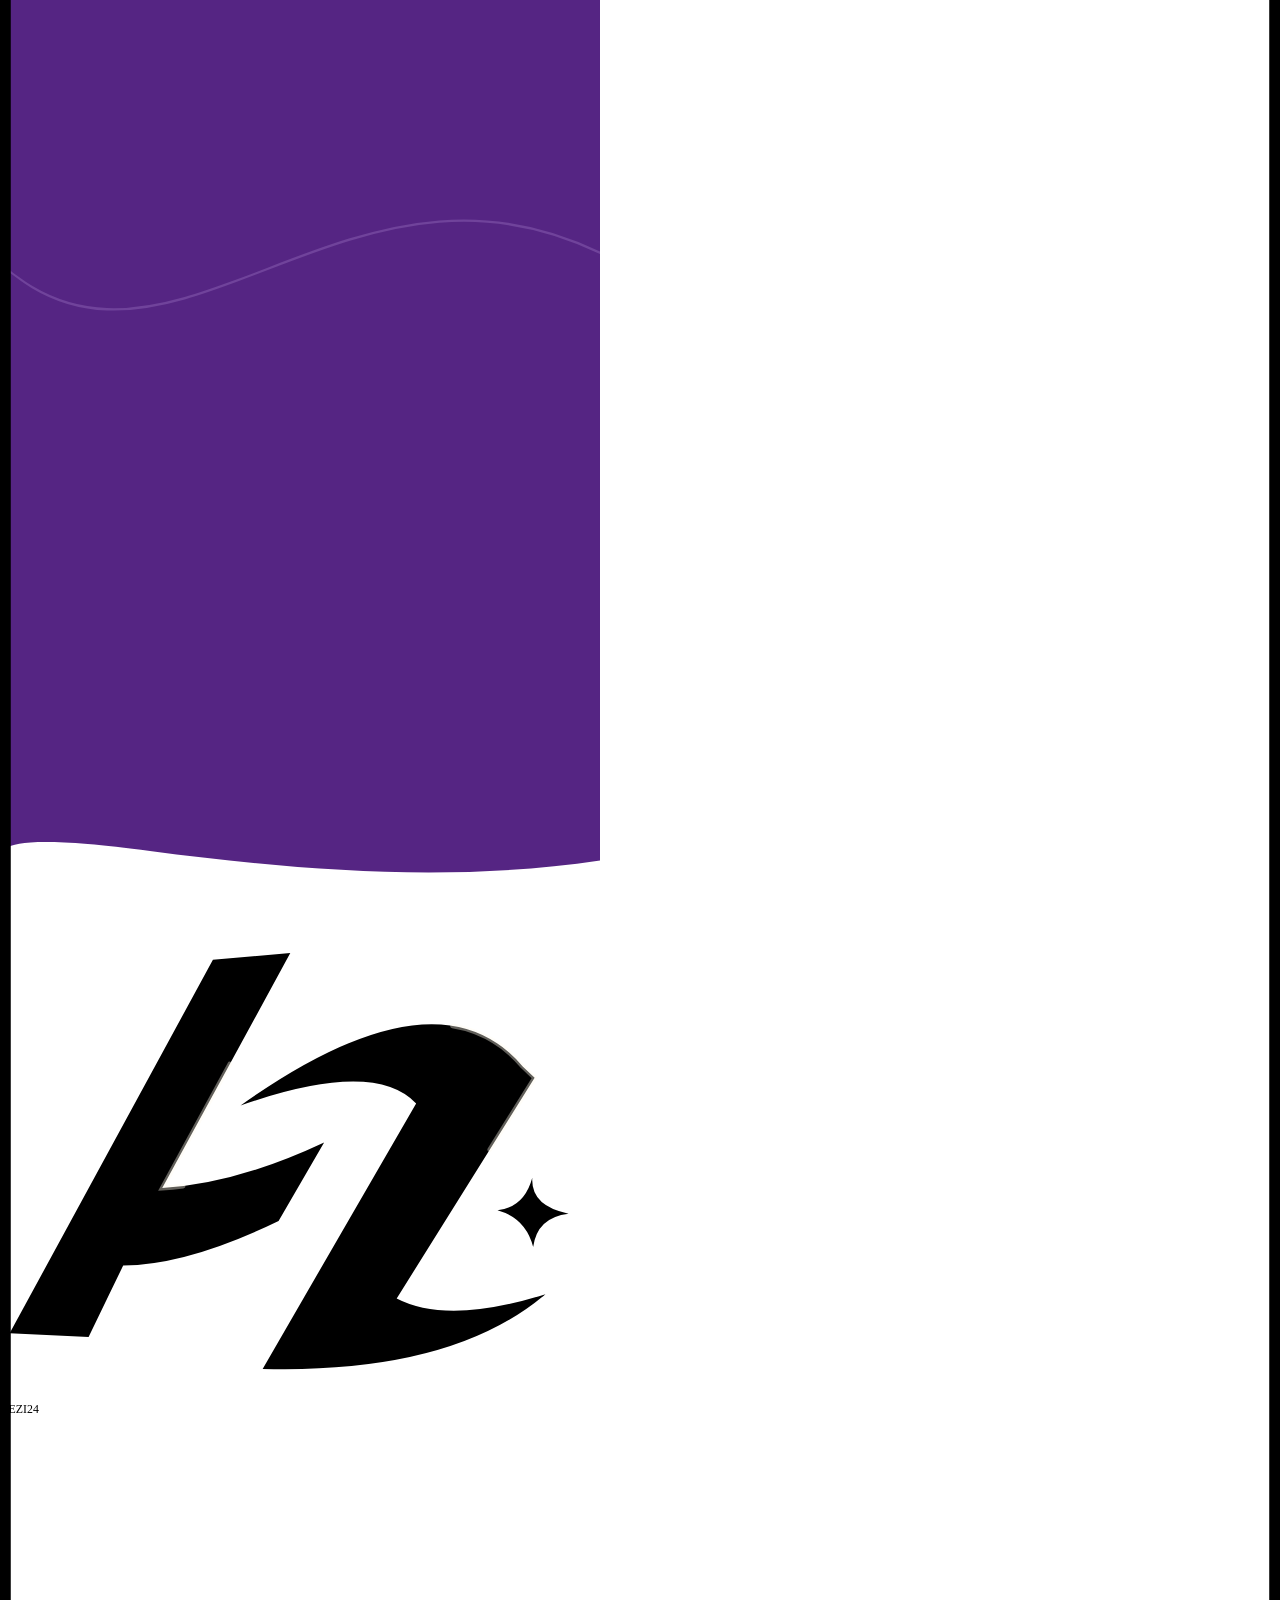
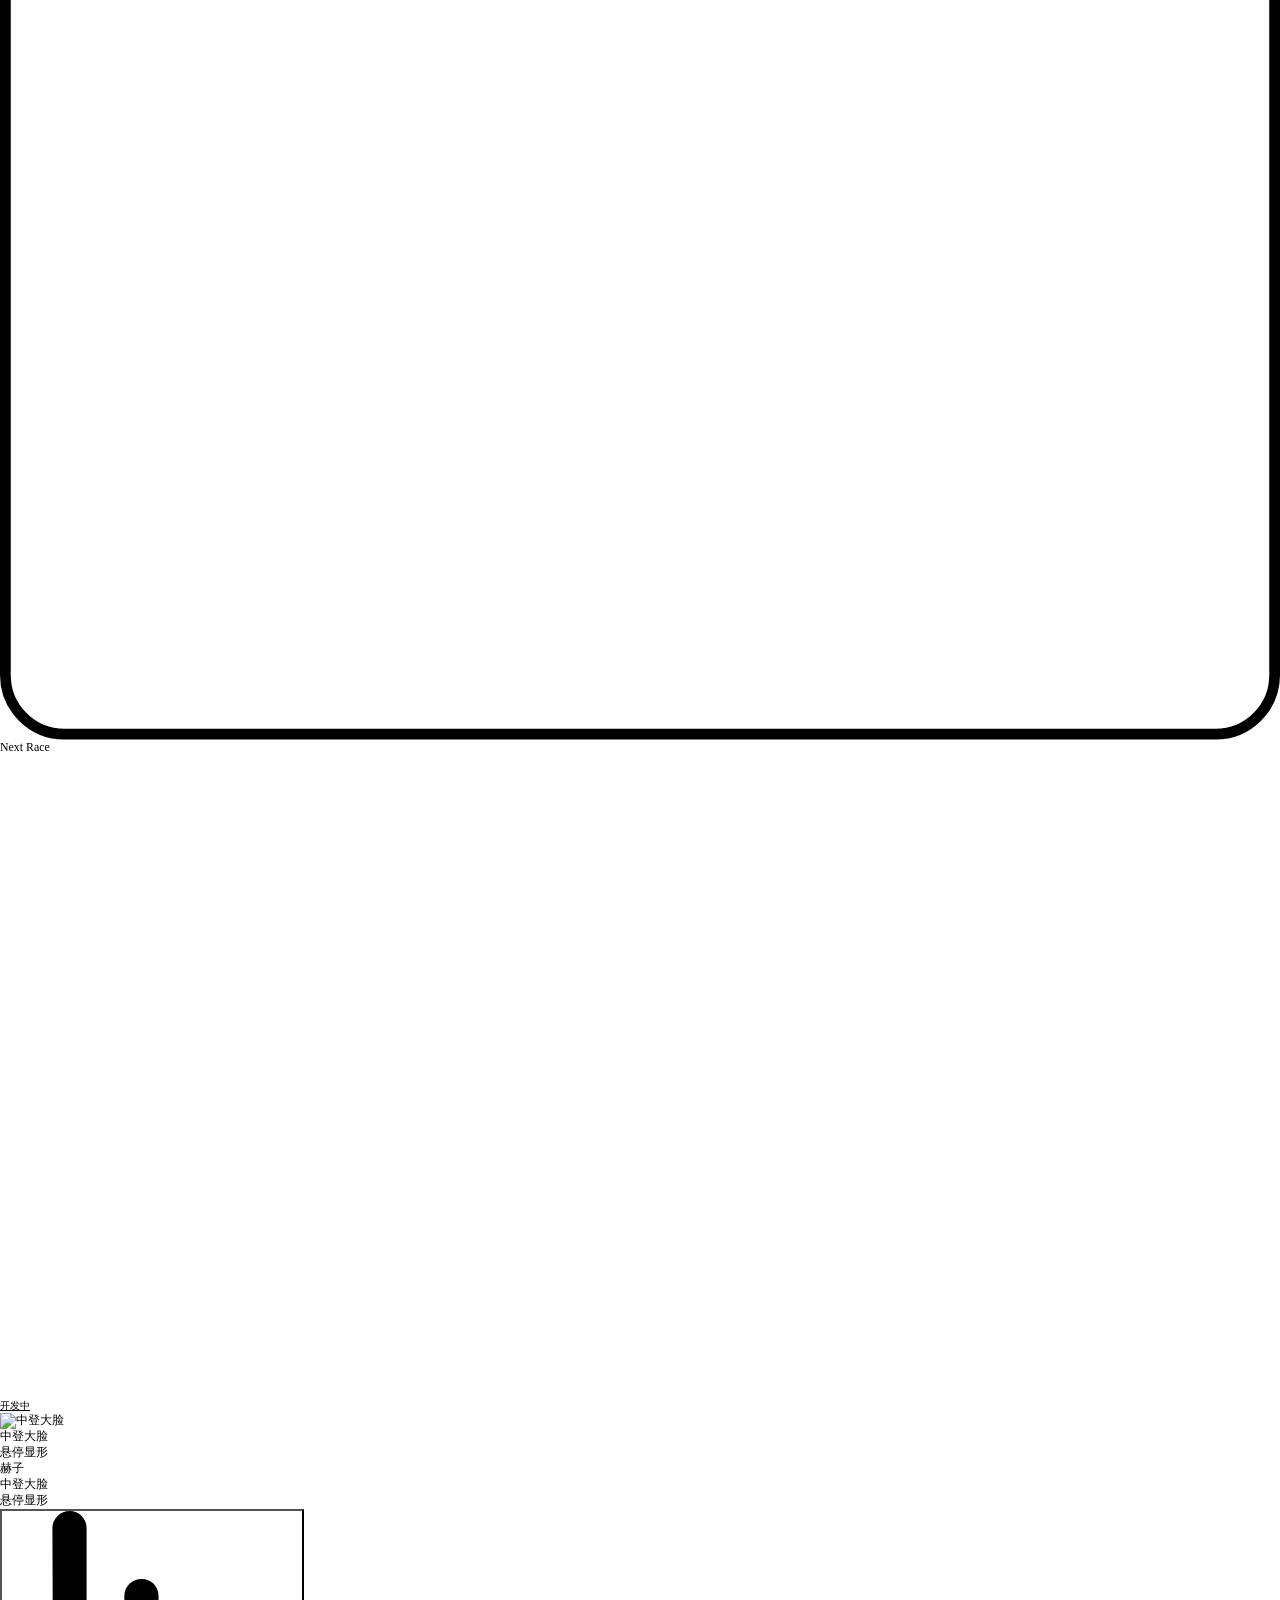
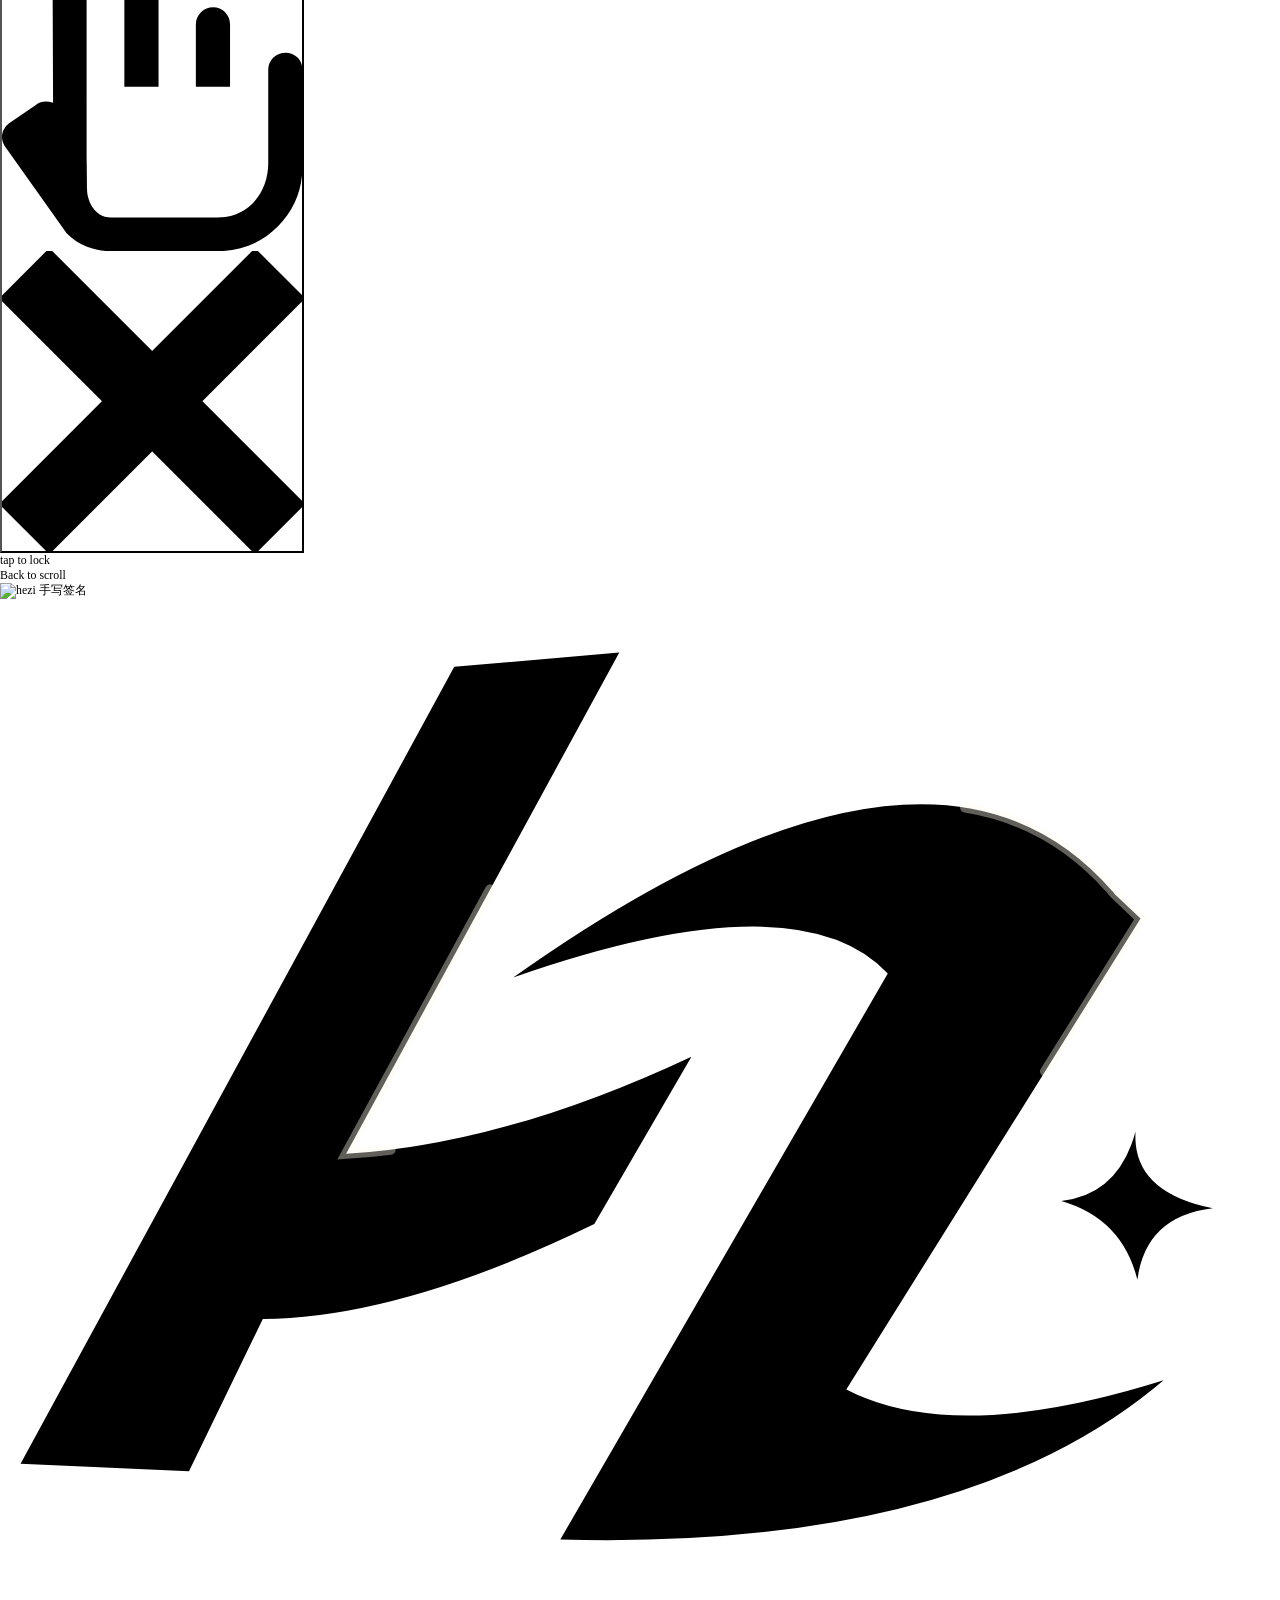
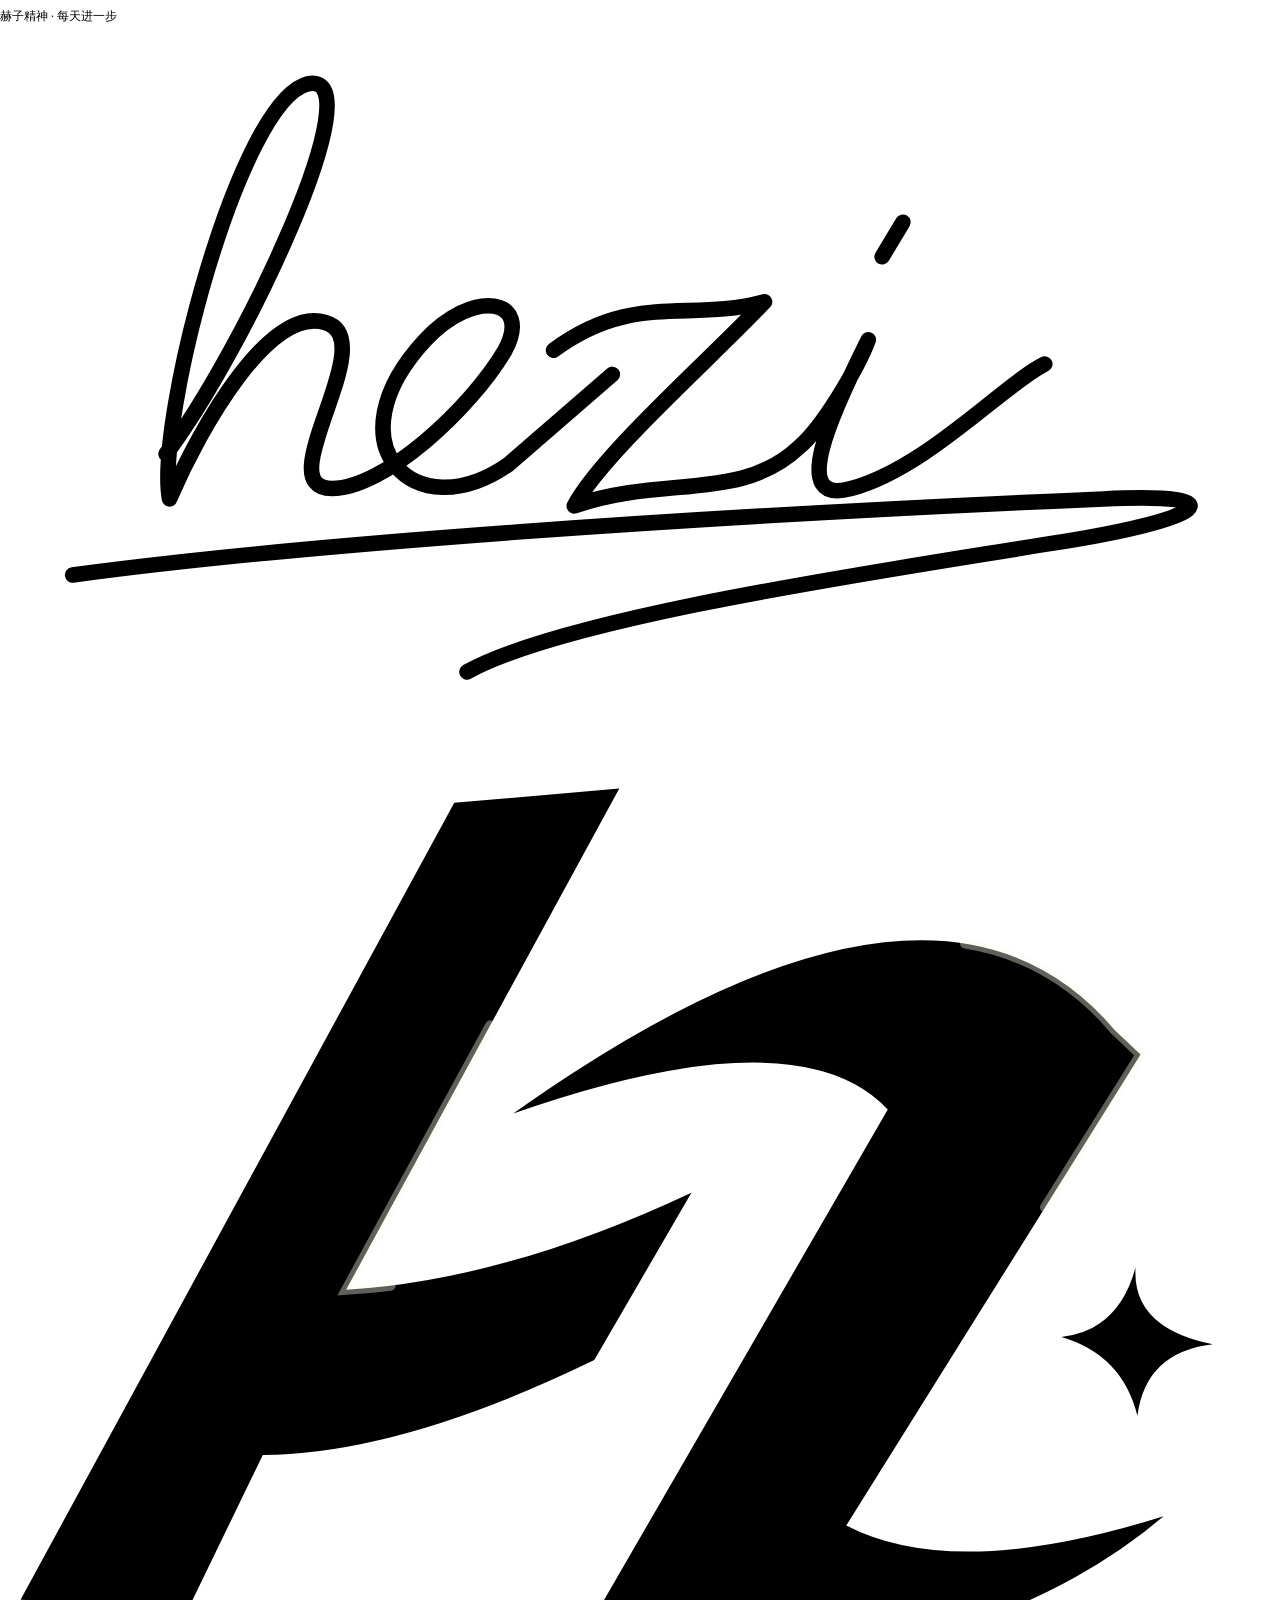
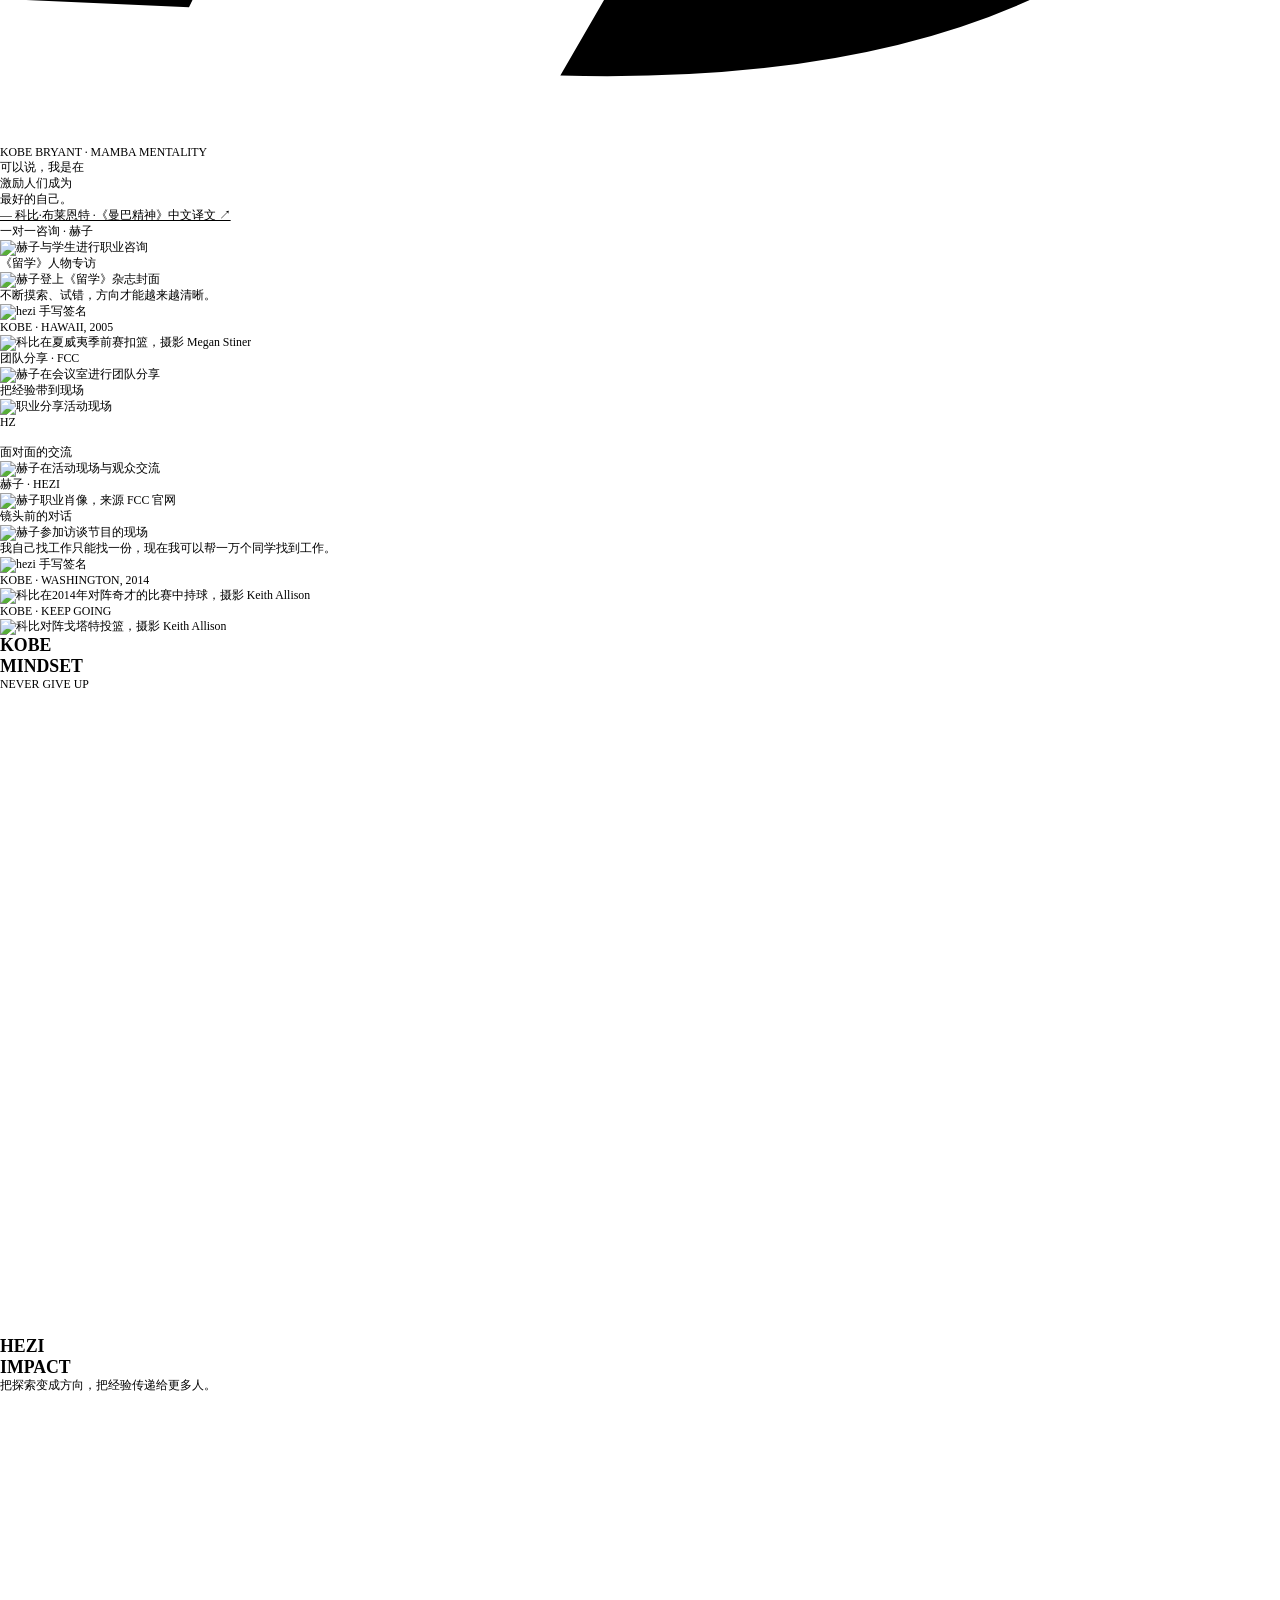
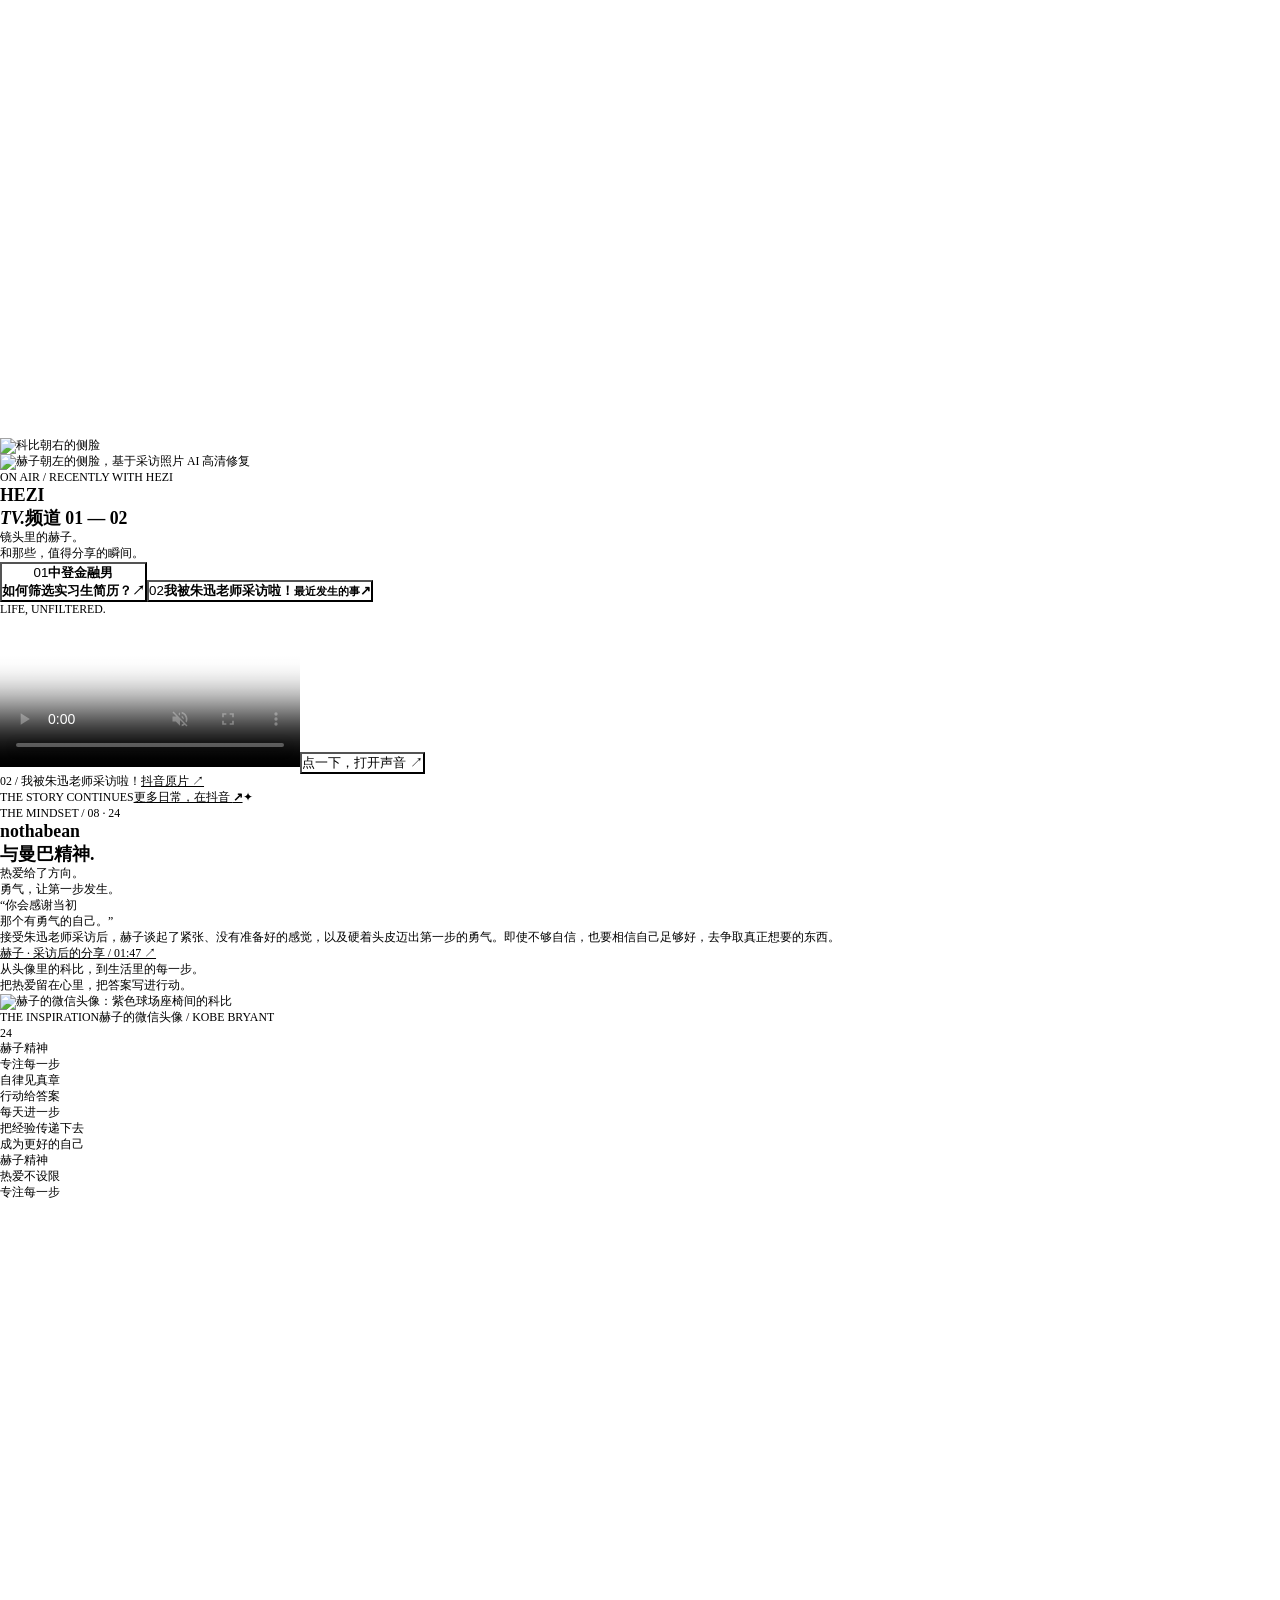
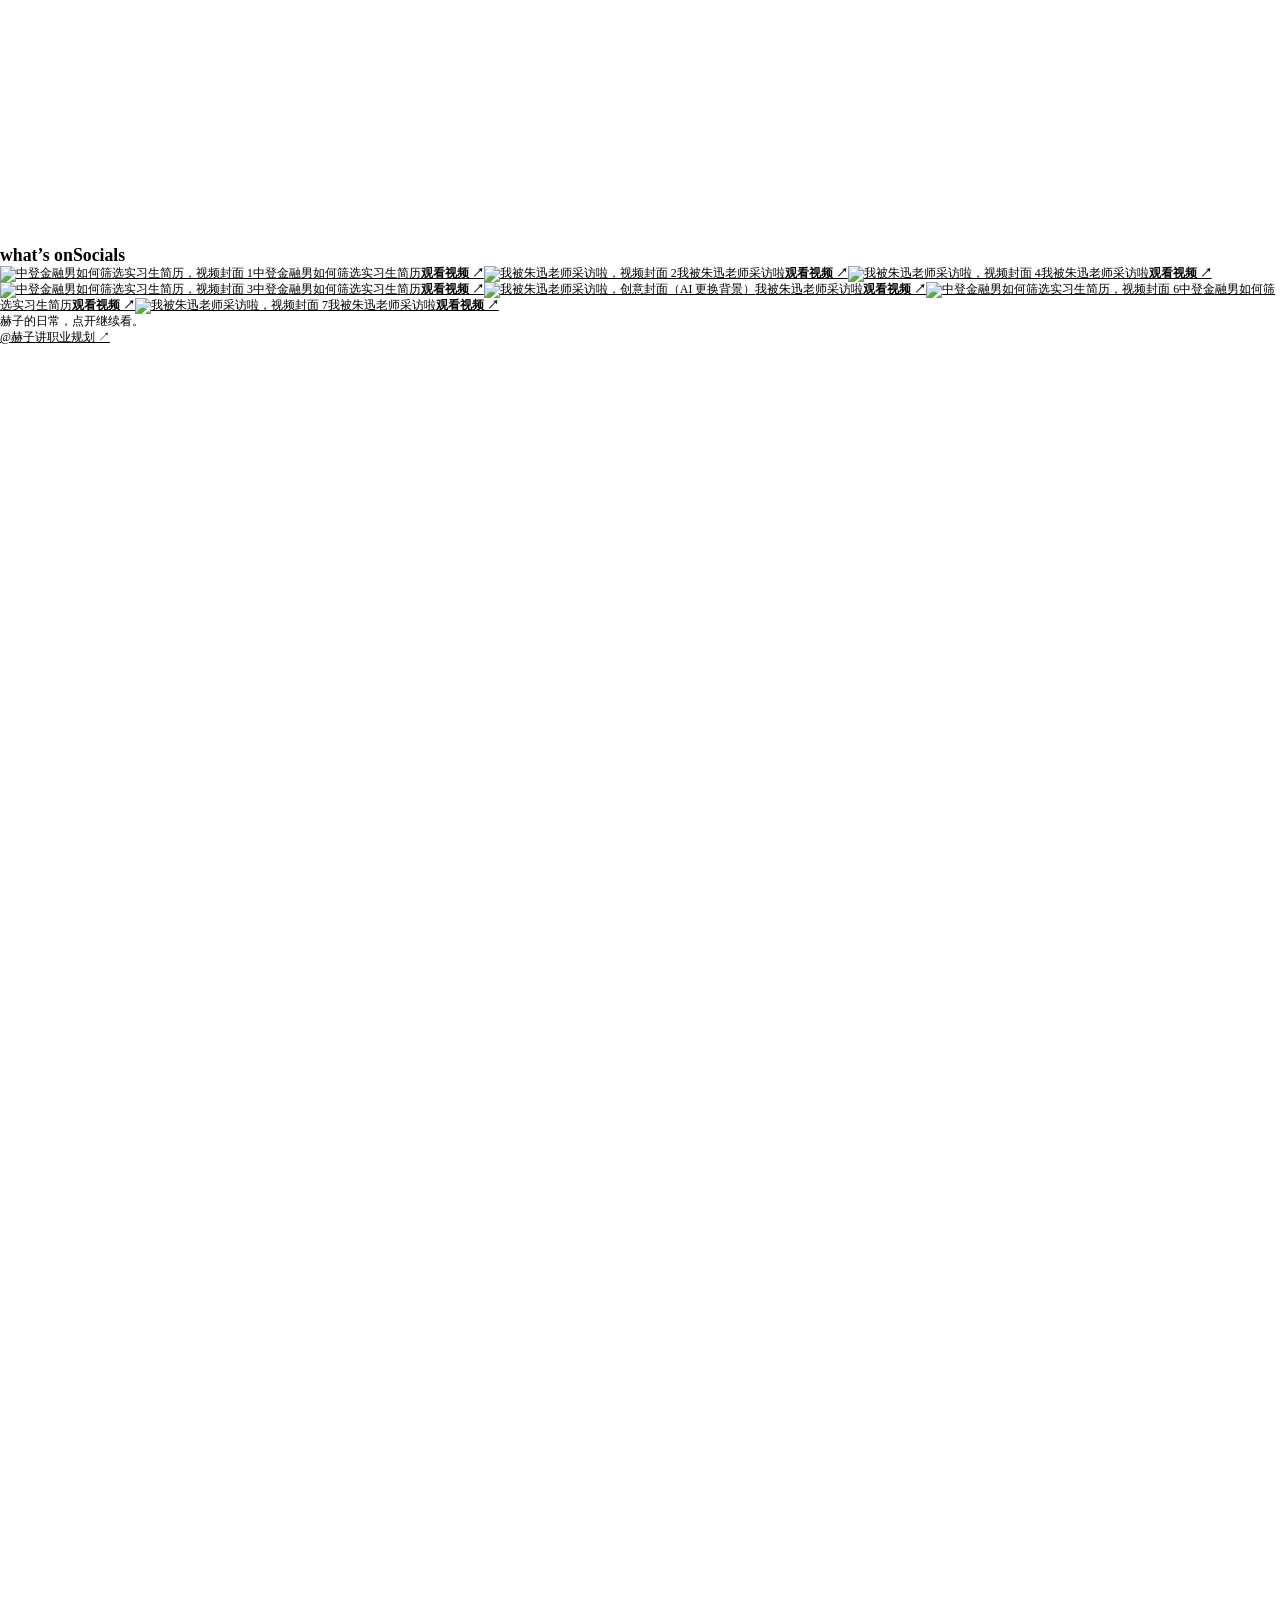
==== commit 75ce9056: "Simplify footer navigation and link portrait CTA to Douyin" ====
--- a/index.html
+++ b/index.html
@@ -1071,19 +1071,7 @@
 
 </style></div></div><div class="nav" data-nav-theme="light" data-nav-wrap=""><div class="nav-inner"><a aria-current="page" class="nav-brand-link w-inline-block w--current" data-nav-group="brand" href="/hezi-site/" title="nothabean · 赫子首页"><svg aria-label="nothabean" class="hezi-wordmark" role="img" viewbox="0 0 430 84" xmlns="http://www.w3.org/2000/svg"><g fill="none" stroke="currentColor" stroke-linecap="square" stroke-linejoin="miter" stroke-width="9" transform="translate(24 5) skewX(-12)"><path d="M0 57V29H6L14 23H25L32 30V57" transform="translate(0 0)"></path><path d="M8 23H25L32 30V49L24 57H8L0 49V31Z" transform="translate(45 0)"></path><path d="M10 8V49L18 57H29M0 25H27" transform="translate(90 0)"></path><path d="M0 5V57M0 32L12 23H25L32 30V57" transform="translate(128 0)"></path><path d="M31 57V23H8L0 31V49L8 57H22L31 48" transform="translate(174 0)"></path><path d="M0 5V57H24L32 49V31L24 23H11L0 33" transform="translate(220 0)"></path><path d="M0 39H32V31L24 23H8L0 31V49L8 57H30" transform="translate(266 0)"></path><path d="M31 57V23H8L0 31V49L8 57H22L31 48" transform="translate(312 0)"></path><path d="M0 57V29H6L14 23H25L32 30V57" transform="translate(358 0)"></path></g><path d="M20 75H319L300 81H18ZM339 75H395L407 67H422L405 81H332Z" fill="#FDB927"></path></svg></a><div class="btn-layout is-nav" data-nav-group="btns"><a aria-label="探索 FCC · 赫子联合创办的职业咨询公司" class="btn-w is-nav w-inline-block" data-anim="text-hover" data-theme="lime" href="https://www.funshinecareerconsulting.com/" rel="noopener noreferrer" target="_blank"><div class="btn-inner"><div class="btn-icon-w"><div class="btn-icon-svg is-large w-embed"><svg fill="none" height="100%" viewbox="0 0 17 18" width="100%" xmlns="http://www.w3.org/2000/svg">
 <path d="m10.931 5.783-.759.812c-1.132 1.212-2.89 1.212-4.022 0l-.76-.812C4.313 4.637 2.568 5.29 2.275 6.928l-1.238 7.18c-.227 1.318.652 2.543 1.838 2.543h10.588c1.185 0 2.064-1.225 1.838-2.544l-1.239-7.179c-.28-1.638-2.037-2.29-3.116-1.145h-.014ZM10.839 3.048 9.84 1.849C8.894.717 7.43.717 6.484 1.85l-1 1.199" stroke="currentColor" stroke-miterlimit="10" stroke-width="1.949"></path>
-</svg></div></div><div class="btn-inner-text-w is-nav"><div class="btn-text is-nav is-sm" split-text="chars">探索 FCC</div></div></div></a><button class="nav-ham" data-nav-ham="" tabindex="0" title="Open / Close Menu"><div class="nav-rive-w w-embed"><canvas data-rive-artboard="hamburger" data-rive-fit="contain" data-rive-nav-hamburger="" data-rive-state-machine="hamburger">
-</canvas></div></button></div><div class="page-ln4-pos"><a aria-current="page" class="nav-middle w-inline-block w--current" href="/hezi-site/" title="Go to home"><div class="page-ln4-svg w-embed"><svg aria-label="赫子 HEZI24 标志" class="hezi-emblem" role="img" viewbox="140 70 380 300" xmlns="http://www.w3.org/2000/svg"><style>.hezi-emblem-still{display:none}@media(prefers-reduced-motion:reduce){.hezi-emblem-motion{display:none}.hezi-emblem-still{display:inline}}</style><g class="hezi-emblem-motion" fill="currentColor"><path d="M269 88 L318 88 L247 231 Q294 232 348 210 L322 258 Q265 281 224 279 L201 324 L151 324 Z"><animate attributename="d" calcmode="linear" dur="6.4s" repeatcount="indefinite" values="M263.200 84.028 L312.200 87.820 L248.859 226.164 Q295.944 229.744 348.000 212.415 L325.956 258.180 Q270.249 276.820 229.159 274.062 L206.942 319.794 L156.942 323.503 Z;M263.049 84.458 L312.049 88.474 L249.588 226.371 Q296.669 230.346 348.783 212.965 L326.511 258.831 Q270.583 277.214 229.515 274.002 L206.782 319.477 L156.782 322.858 Z;M263.000 84.949 L312.000 89.119 L250.272 226.657 Q297.347 230.976 349.553 213.466 L326.989 259.467 Q270.822 277.672 229.776 274.027 L206.524 319.237 L156.524 322.232 Z;M263.053 85.493 L312.053 89.746 L250.901 227.018 Q297.968 231.624 350.296 213.906 L327.381 260.078 Q270.962 278.188 229.939 274.138 L206.171 319.079 L156.171 321.637 Z;M263.208 86.079 L312.208 90.343 L251.462 227.447 Q298.522 232.278 351.000 214.280 L327.682 260.654 Q270.999 278.752 230.000 274.332 L205.730 319.006 L155.730 321.082 Z;M263.463 86.698 L312.463 90.899 L251.948 227.936 Q298.998 232.927 351.653 214.581 L327.885 261.185 Q270.934 279.354 229.958 274.606 L205.207 319.017 L155.207 320.577 Z;M263.812 87.339 L312.812 91.406 L252.348 228.478 Q299.389 233.560 352.243 214.803 L327.987 261.660 Q270.767 279.984 229.814 274.955 L204.613 319.114 L154.613 320.130 Z;M264.249 87.991 L313.249 91.855 L252.658 229.063 Q299.687 234.167 352.760 214.943 L327.987 262.074 Q270.502 280.632 229.571 275.373 L203.957 319.295 L153.957 319.750 Z;M264.768 88.644 L313.768 92.237 L252.870 229.682 Q299.888 234.737 353.196 214.999 L327.885 262.417 Q270.142 281.286 229.232 275.853 L203.250 319.556 L153.250 319.443 Z;M265.360 89.286 L314.360 92.548 L252.982 230.323 Q299.988 235.260 353.543 214.969 L327.681 262.685 Q269.694 281.935 228.804 276.387 L202.505 319.893 L152.505 319.213 Z;M266.013 89.906 L315.013 92.780 L252.992 230.975 Q299.986 235.727 353.796 214.854 L327.381 262.873 Q269.166 282.568 228.294 276.966 L201.734 320.300 L151.734 319.066 Z;M266.718 90.493 L315.718 92.931 L252.899 231.628 Q299.881 236.130 353.949 214.656 L326.989 262.978 Q268.567 283.174 227.710 277.579 L200.950 320.771 L150.950 319.002 Z;M267.462 91.037 L316.462 92.997 L252.705 232.270 Q299.676 236.462 354.000 214.378 L326.511 262.997 Q267.907 283.743 227.063 278.217 L200.167 321.297 L150.167 319.025 Z;M268.232 91.530 L317.232 92.978 L252.413 232.890 Q299.374 236.719 353.949 214.026 L325.956 262.931 Q267.197 284.266 226.364 278.868 L199.399 321.869 L149.399 319.132 Z;M269.016 91.962 L318.016 92.873 L252.029 233.478 Q298.980 236.894 353.796 213.604 L325.333 262.780 Q266.449 284.732 225.623 279.522 L198.658 322.478 L148.658 319.323 Z;M269.799 92.326 L318.799 92.685 L251.559 234.024 Q298.500 236.986 353.543 213.121 L324.653 262.548 Q265.677 285.134 224.856 280.167 L197.957 323.112 L147.957 319.594 Z;M270.568 92.616 L319.568 92.417 L251.011 234.518 Q297.944 236.992 353.196 212.584 L323.928 262.237 Q264.893 285.466 224.073 280.791 L197.308 323.762 L147.308 319.940 Z;M271.310 92.827 L320.310 92.074 L250.394 234.951 Q297.320 236.913 352.760 212.004 L323.170 261.855 Q264.111 285.721 223.289 281.385 L196.722 324.416 L146.722 320.356 Z;M272.013 92.956 L321.013 91.660 L249.719 235.318 Q296.639 236.750 352.243 211.388 L322.392 261.406 Q263.344 285.896 222.518 281.938 L196.210 325.063 L146.210 320.834 Z;M272.665 93.000 L321.665 91.185 L248.998 235.610 Q295.913 236.506 351.653 210.750 L321.607 260.899 Q262.606 285.986 221.772 282.441 L195.779 325.691 L145.779 321.366 Z;M273.254 92.958 L322.254 90.654 L248.243 235.823 Q295.154 236.185 351.000 210.098 L320.829 260.343 Q261.908 285.992 221.064 282.885 L195.438 326.291 L145.438 321.943 Z;M273.770 92.832 L322.770 90.078 L247.466 235.954 Q294.376 235.791 350.296 209.445 L320.071 259.746 Q261.263 285.912 220.406 283.263 L195.192 326.852 L145.192 322.555 Z;M274.204 92.623 L323.204 89.467 L246.681 236.000 Q293.591 235.334 349.553 208.801 L319.346 259.119 Q260.683 285.748 219.809 283.567 L195.045 327.363 L145.045 323.193 Z;M274.549 92.334 L323.549 88.831 L245.902 235.960 Q292.813 234.819 348.783 208.177 L318.666 258.474 Q260.176 285.502 219.285 283.794 L195.000 327.817 L145.000 323.843 Z;M274.800 91.972 L323.800 88.180 L245.141 235.836 Q292.056 234.256 348.000 207.585 L318.044 257.820 Q259.751 285.180 218.841 283.938 L195.058 328.206 L145.058 324.497 Z;M274.951 91.542 L323.951 87.526 L244.412 235.629 Q291.331 233.654 347.217 207.035 L317.489 257.169 Q259.417 284.786 218.485 283.998 L195.218 328.523 L145.218 325.142 Z;M275.000 91.051 L324.000 86.881 L243.728 235.343 Q290.653 233.024 346.447 206.534 L317.011 256.533 Q259.178 284.328 218.224 283.973 L195.476 328.763 L145.476 325.768 Z;M274.947 90.507 L323.947 86.254 L243.099 234.982 Q290.032 232.376 345.704 206.094 L316.619 255.922 Q259.038 283.812 218.061 283.862 L195.829 328.921 L145.829 326.363 Z;M274.792 89.921 L323.792 85.657 L242.538 234.553 Q289.478 231.722 345.000 205.720 L316.318 255.346 Q259.001 283.248 218.000 283.668 L196.270 328.994 L146.270 326.918 Z;M274.537 89.302 L323.537 85.101 L242.052 234.064 Q289.002 231.073 344.347 205.419 L316.115 254.815 Q259.066 282.646 218.042 283.394 L196.793 328.983 L146.793 327.423 Z;M274.188 88.661 L323.188 84.594 L241.652 233.522 Q288.611 230.440 343.757 205.197 L316.013 254.340 Q259.233 282.016 218.186 283.045 L197.387 328.886 L147.387 327.870 Z;M273.751 88.009 L322.751 84.145 L241.342 232.937 Q288.313 229.833 343.240 205.057 L316.013 253.926 Q259.498 281.368 218.429 282.627 L198.043 328.705 L148.043 328.250 Z;M273.232 87.356 L322.232 83.763 L241.130 232.318 Q288.112 229.263 342.804 205.001 L316.115 253.583 Q259.858 280.714 218.768 282.147 L198.750 328.444 L148.750 328.557 Z;M272.640 86.714 L321.640 83.452 L241.018 231.677 Q288.012 228.740 342.457 205.031 L316.319 253.315 Q260.306 280.065 219.196 281.613 L199.495 328.107 L149.495 328.787 Z;M271.987 86.094 L320.987 83.220 L241.008 231.025 Q288.014 228.273 342.204 205.146 L316.619 253.127 Q260.834 279.432 219.706 281.034 L200.266 327.700 L150.266 328.934 Z;M271.282 85.507 L320.282 83.069 L241.101 230.372 Q288.119 227.870 342.051 205.344 L317.011 253.022 Q261.433 278.826 220.290 280.421 L201.050 327.229 L151.050 328.998 Z;M270.538 84.963 L319.538 83.003 L241.295 229.730 Q288.324 227.538 342.000 205.622 L317.489 253.003 Q262.093 278.257 220.937 279.783 L201.833 326.703 L151.833 328.975 Z;M269.768 84.470 L318.768 83.022 L241.587 229.110 Q288.626 227.281 342.051 205.974 L318.044 253.069 Q262.803 277.734 221.636 279.132 L202.601 326.131 L152.601 328.868 Z;M268.984 84.038 L317.984 83.127 L241.971 228.522 Q289.020 227.106 342.204 206.396 L318.667 253.220 Q263.551 277.268 222.377 278.478 L203.342 325.522 L153.342 328.677 Z;M268.201 83.674 L317.201 83.315 L242.441 227.976 Q289.500 227.014 342.457 206.879 L319.347 253.452 Q264.323 276.866 223.144 277.833 L204.043 324.888 L154.043 328.406 Z;M267.432 83.384 L316.432 83.583 L242.989 227.482 Q290.056 227.008 342.804 207.416 L320.072 253.763 Q265.107 276.534 223.927 277.209 L204.692 324.238 L154.692 328.060 Z;M266.690 83.173 L315.690 83.926 L243.606 227.049 Q290.680 227.087 343.240 207.996 L320.830 254.145 Q265.889 276.279 224.711 276.615 L205.278 323.584 L155.278 327.644 Z;M265.987 83.044 L314.987 84.340 L244.281 226.682 Q291.361 227.250 343.757 208.612 L321.608 254.594 Q266.656 276.104 225.482 276.062 L205.790 322.937 L155.790 327.166 Z;M265.335 83.000 L314.335 84.815 L245.002 226.390 Q292.087 227.494 344.347 209.250 L322.393 255.101 Q267.394 276.014 226.228 275.559 L206.221 322.309 L156.221 326.634 Z;M264.746 83.042 L313.746 85.346 L245.757 226.177 Q292.846 227.815 345.000 209.902 L323.171 255.657 Q268.092 276.008 226.936 275.115 L206.562 321.709 L156.562 326.057 Z;M264.230 83.168 L313.230 85.922 L246.534 226.046 Q293.624 228.209 345.704 210.555 L323.929 256.254 Q268.737 276.088 227.594 274.737 L206.808 321.148 L156.808 325.445 Z;M263.796 83.377 L312.796 86.533 L247.319 226.000 Q294.409 228.666 346.447 211.199 L324.654 256.881 Q269.317 276.252 228.191 274.433 L206.955 320.637 L156.955 324.807 Z;M263.451 83.666 L312.451 87.169 L248.098 226.040 Q295.187 229.181 347.217 211.823 L325.334 257.526 Q269.824 276.498 228.715 274.206 L207.000 320.183 L157.000 324.157 Z;M263.200 84.028 L312.200 87.820 L248.859 226.164 Q295.944 229.744 348.000 212.415 L325.956 258.180 Q270.249 276.820 229.159 274.062 L206.942 319.794 L156.942 323.503 Z"></animate></path><path class="hezi-energy" d="M269 88 L318 88 L247 231 Q294 232 348 210 L322 258 Q265 281 224 279 L201 324 L151 324 Z" fill="none" opacity=".38" pathlength="100" stroke="#fff9ed" stroke-dasharray="12 88" stroke-linecap="round" stroke-width="3"><animate attributename="d" calcmode="linear" dur="6.4s" repeatcount="indefinite" values="M263.200 84.028 L312.200 87.820 L248.859 226.164 Q295.944 229.744 348.000 212.415 L325.956 258.180 Q270.249 276.820 229.159 274.062 L206.942 319.794 L156.942 323.503 Z;M263.049 84.458 L312.049 88.474 L249.588 226.371 Q296.669 230.346 348.783 212.965 L326.511 258.831 Q270.583 277.214 229.515 274.002 L206.782 319.477 L156.782 322.858 Z;M263.000 84.949 L312.000 89.119 L250.272 226.657 Q297.347 230.976 349.553 213.466 L326.989 259.467 Q270.822 277.672 229.776 274.027 L206.524 319.237 L156.524 322.232 Z;M263.053 85.493 L312.053 89.746 L250.901 227.018 Q297.968 231.624 350.296 213.906 L327.381 260.078 Q270.962 278.188 229.939 274.138 L206.171 319.079 L156.171 321.637 Z;M263.208 86.079 L312.208 90.343 L251.462 227.447 Q298.522 232.278 351.000 214.280 L327.682 260.654 Q270.999 278.752 230.000 274.332 L205.730 319.006 L155.730 321.082 Z;M263.463 86.698 L312.463 90.899 L251.948 227.936 Q298.998 232.927 351.653 214.581 L327.885 261.185 Q270.934 279.354 229.958 274.606 L205.207 319.017 L155.207 320.577 Z;M263.812 87.339 L312.812 91.406 L252.348 228.478 Q299.389 233.560 352.243 214.803 L327.987 261.660 Q270.767 279.984 229.814 274.955 L204.613 319.114 L154.613 320.130 Z;M264.249 87.991 L313.249 91.855 L252.658 229.063 Q299.687 234.167 352.760 214.943 L327.987 262.074 Q270.502 280.632 229.571 275.373 L203.957 319.295 L153.957 319.750 Z;M264.768 88.644 L313.768 92.237 L252.870 229.682 Q299.888 234.737 353.196 214.999 L327.885 262.417 Q270.142 281.286 229.232 275.853 L203.250 319.556 L153.250 319.443 Z;M265.360 89.286 L314.360 92.548 L252.982 230.323 Q299.988 235.260 353.543 214.969 L327.681 262.685 Q269.694 281.935 228.804 276.387 L202.505 319.893 L152.505 319.213 Z;M266.013 89.906 L315.013 92.780 L252.992 230.975 Q299.986 235.727 353.796 214.854 L327.381 262.873 Q269.166 282.568 228.294 276.966 L201.734 320.300 L151.734 319.066 Z;M266.718 90.493 L315.718 92.931 L252.899 231.628 Q299.881 236.130 353.949 214.656 L326.989 262.978 Q268.567 283.174 227.710 277.579 L200.950 320.771 L150.950 319.002 Z;M267.462 91.037 L316.462 92.997 L252.705 232.270 Q299.676 236.462 354.000 214.378 L326.511 262.997 Q267.907 283.743 227.063 278.217 L200.167 321.297 L150.167 319.025 Z;M268.232 91.530 L317.232 92.978 L252.413 232.890 Q299.374 236.719 353.949 214.026 L325.956 262.931 Q267.197 284.266 226.364 278.868 L199.399 321.869 L149.399 319.132 Z;M269.016 91.962 L318.016 92.873 L252.029 233.478 Q298.980 236.894 353.796 213.604 L325.333 262.780 Q266.449 284.732 225.623 279.522 L198.658 322.478 L148.658 319.323 Z;M269.799 92.326 L318.799 92.685 L251.559 234.024 Q298.500 236.986 353.543 213.121 L324.653 262.548 Q265.677 285.134 224.856 280.167 L197.957 323.112 L147.957 319.594 Z;M270.568 92.616 L319.568 92.417 L251.011 234.518 Q297.944 236.992 353.196 212.584 L323.928 262.237 Q264.893 285.466 224.073 280.791 L197.308 323.762 L147.308 319.940 Z;M271.310 92.827 L320.310 92.074 L250.394 234.951 Q297.320 236.913 352.760 212.004 L323.170 261.855 Q264.111 285.721 223.289 281.385 L196.722 324.416 L146.722 320.356 Z;M272.013 92.956 L321.013 91.660 L249.719 235.318 Q296.639 236.750 352.243 211.388 L322.392 261.406 Q263.344 285.896 222.518 281.938 L196.210 325.063 L146.210 320.834 Z;M272.665 93.000 L321.665 91.185 L248.998 235.610 Q295.913 236.506 351.653 210.750 L321.607 260.899 Q262.606 285.986 221.772 282.441 L195.779 325.691 L145.779 321.366 Z;M273.254 92.958 L322.254 90.654 L248.243 235.823 Q295.154 236.185 351.000 210.098 L320.829 260.343 Q261.908 285.992 221.064 282.885 L195.438 326.291 L145.438 321.943 Z;M273.770 92.832 L322.770 90.078 L247.466 235.954 Q294.376 235.791 350.296 209.445 L320.071 259.746 Q261.263 285.912 220.406 283.263 L195.192 326.852 L145.192 322.555 Z;M274.204 92.623 L323.204 89.467 L246.681 236.000 Q293.591 235.334 349.553 208.801 L319.346 259.119 Q260.683 285.748 219.809 283.567 L195.045 327.363 L145.045 323.193 Z;M274.549 92.334 L323.549 88.831 L245.902 235.960 Q292.813 234.819 348.783 208.177 L318.666 258.474 Q260.176 285.502 219.285 283.794 L195.000 327.817 L145.000 323.843 Z;M274.800 91.972 L323.800 88.180 L245.141 235.836 Q292.056 234.256 348.000 207.585 L318.044 257.820 Q259.751 285.180 218.841 283.938 L195.058 328.206 L145.058 324.497 Z;M274.951 91.542 L323.951 87.526 L244.412 235.629 Q291.331 233.654 347.217 207.035 L317.489 257.169 Q259.417 284.786 218.485 283.998 L195.218 328.523 L145.218 325.142 Z;M275.000 91.051 L324.000 86.881 L243.728 235.343 Q290.653 233.024 346.447 206.534 L317.011 256.533 Q259.178 284.328 218.224 283.973 L195.476 328.763 L145.476 325.768 Z;M274.947 90.507 L323.947 86.254 L243.099 234.982 Q290.032 232.376 345.704 206.094 L316.619 255.922 Q259.038 283.812 218.061 283.862 L195.829 328.921 L145.829 326.363 Z;M274.792 89.921 L323.792 85.657 L242.538 234.553 Q289.478 231.722 345.000 205.720 L316.318 255.346 Q259.001 283.248 218.000 283.668 L196.270 328.994 L146.270 326.918 Z;M274.537 89.302 L323.537 85.101 L242.052 234.064 Q289.002 231.073 344.347 205.419 L316.115 254.815 Q259.066 282.646 218.042 283.394 L196.793 328.983 L146.793 327.423 Z;M274.188 88.661 L323.188 84.594 L241.652 233.522 Q288.611 230.440 343.757 205.197 L316.013 254.340 Q259.233 282.016 218.186 283.045 L197.387 328.886 L147.387 327.870 Z;M273.751 88.009 L322.751 84.145 L241.342 232.937 Q288.313 229.833 343.240 205.057 L316.013 253.926 Q259.498 281.368 218.429 282.627 L198.043 328.705 L148.043 328.250 Z;M273.232 87.356 L322.232 83.763 L241.130 232.318 Q288.112 229.263 342.804 205.001 L316.115 253.583 Q259.858 280.714 218.768 282.147 L198.750 328.444 L148.750 328.557 Z;M272.640 86.714 L321.640 83.452 L241.018 231.677 Q288.012 228.740 342.457 205.031 L316.319 253.315 Q260.306 280.065 219.196 281.613 L199.495 328.107 L149.495 328.787 Z;M271.987 86.094 L320.987 83.220 L241.008 231.025 Q288.014 228.273 342.204 205.146 L316.619 253.127 Q260.834 279.432 219.706 281.034 L200.266 327.700 L150.266 328.934 Z;M271.282 85.507 L320.282 83.069 L241.101 230.372 Q288.119 227.870 342.051 205.344 L317.011 253.022 Q261.433 278.826 220.290 280.421 L201.050 327.229 L151.050 328.998 Z;M270.538 84.963 L319.538 83.003 L241.295 229.730 Q288.324 227.538 342.000 205.622 L317.489 253.003 Q262.093 278.257 220.937 279.783 L201.833 326.703 L151.833 328.975 Z;M269.768 84.470 L318.768 83.022 L241.587 229.110 Q288.626 227.281 342.051 205.974 L318.044 253.069 Q262.803 277.734 221.636 279.132 L202.601 326.131 L152.601 328.868 Z;M268.984 84.038 L317.984 83.127 L241.971 228.522 Q289.020 227.106 342.204 206.396 L318.667 253.220 Q263.551 277.268 222.377 278.478 L203.342 325.522 L153.342 328.677 Z;M268.201 83.674 L317.201 83.315 L242.441 227.976 Q289.500 227.014 342.457 206.879 L319.347 253.452 Q264.323 276.866 223.144 277.833 L204.043 324.888 L154.043 328.406 Z;M267.432 83.384 L316.432 83.583 L242.989 227.482 Q290.056 227.008 342.804 207.416 L320.072 253.763 Q265.107 276.534 223.927 277.209 L204.692 324.238 L154.692 328.060 Z;M266.690 83.173 L315.690 83.926 L243.606 227.049 Q290.680 227.087 343.240 207.996 L320.830 254.145 Q265.889 276.279 224.711 276.615 L205.278 323.584 L155.278 327.644 Z;M265.987 83.044 L314.987 84.340 L244.281 226.682 Q291.361 227.250 343.757 208.612 L321.608 254.594 Q266.656 276.104 225.482 276.062 L205.790 322.937 L155.790 327.166 Z;M265.335 83.000 L314.335 84.815 L245.002 226.390 Q292.087 227.494 344.347 209.250 L322.393 255.101 Q267.394 276.014 226.228 275.559 L206.221 322.309 L156.221 326.634 Z;M264.746 83.042 L313.746 85.346 L245.757 226.177 Q292.846 227.815 345.000 209.902 L323.171 255.657 Q268.092 276.008 226.936 275.115 L206.562 321.709 L156.562 326.057 Z;M264.230 83.168 L313.230 85.922 L246.534 226.046 Q293.624 228.209 345.704 210.555 L323.929 256.254 Q268.737 276.088 227.594 274.737 L206.808 321.148 L156.808 325.445 Z;M263.796 83.377 L312.796 86.533 L247.319 226.000 Q294.409 228.666 346.447 211.199 L324.654 256.881 Q269.317 276.252 228.191 274.433 L206.955 320.637 L156.955 324.807 Z;M263.451 83.666 L312.451 87.169 L248.098 226.040 Q295.187 229.181 347.217 211.823 L325.334 257.526 Q269.824 276.498 228.715 274.206 L207.000 320.183 L157.000 324.157 Z;M263.200 84.028 L312.200 87.820 L248.859 226.164 Q295.944 229.744 348.000 212.415 L325.956 258.180 Q270.249 276.820 229.159 274.062 L206.942 319.794 L156.942 323.503 Z"></animate><animate attributename="stroke-dashoffset" dur="3.2s" from="0" repeatcount="indefinite" to="-100"></animate></path><path d="M298 187 Q416 93 475 153 L483 160 L392 306 Q423 320 487 297 Q423 351 303 354 L409 181 Q381 155 298 187 Z"><animate attributename="d" calcmode="linear" dur="6.4s" repeatcount="indefinite" values="M302.112 190.236 Q412.345 94.542 476.455 149.598 L485.057 156.107 L395.396 309.392 Q425.290 320.932 491.031 292.891 Q422.560 351.932 302.291 357.566 L412.702 183.128 Q382.629 159.048 302.112 190.236 Z;M302.647 190.706 Q412.997 93.908 477.203 149.149 L485.775 155.731 L394.721 308.884 Q424.547 320.283 490.416 292.555 Q421.783 351.283 301.520 357.993 L413.287 182.519 Q383.369 158.631 302.647 190.706 Z;M303.103 191.113 Q413.701 93.259 477.912 148.765 L486.446 155.428 L394.000 308.326 Q423.777 319.629 489.743 292.294 Q421.026 350.629 300.773 358.351 L413.798 181.884 Q384.068 158.151 303.103 191.113 Z;M303.471 191.449 Q414.444 92.605 478.572 148.455 L487.058 155.203 L393.244 307.728 Q422.993 318.982 489.023 292.114 Q420.304 349.982 300.065 358.636 L414.227 181.234 Q384.715 157.617 303.471 191.449 Z;M303.746 191.708 Q415.214 91.958 479.171 148.222 L487.600 155.060 L392.467 307.101 Q422.210 318.351 488.268 292.017 Q419.627 349.351 299.407 358.841 L414.567 180.580 Q385.298 157.039 303.746 191.708 Z;M303.922 191.888 Q415.997 91.328 479.698 148.070 L488.063 155.001 L391.683 306.455 Q421.441 317.749 487.492 292.006 Q419.008 348.749 298.811 358.963 L414.812 179.934 Q385.808 156.425 303.922 191.888 Z;M303.997 191.983 Q416.780 90.728 480.145 148.003 L488.440 155.029 L390.903 305.801 Q420.698 317.186 486.707 292.080 Q418.458 348.186 298.286 359.000 L414.957 179.305 Q386.235 155.788 303.997 191.983 Z;M303.970 191.994 Q417.550 90.166 480.504 148.022 L488.724 155.141 L390.143 305.151 Q419.994 316.670 485.928 292.238 Q417.985 347.670 297.842 358.951 L415.000 178.706 Q386.573 155.136 303.970 191.994 Z;M303.840 191.919 Q418.293 89.652 480.769 148.126 L488.910 155.336 L389.414 304.515 Q419.342 316.212 485.166 292.478 Q417.598 347.212 297.486 358.818 L414.940 178.145 Q386.816 154.483 303.840 191.919 Z;M303.611 191.760 Q418.997 89.196 480.935 148.313 L488.995 155.611 L388.729 303.904 Q418.753 315.818 484.436 292.795 Q417.303 346.818 297.224 358.603 L414.779 177.634 Q386.958 153.838 303.611 191.760 Z;M303.285 191.519 Q419.650 88.805 480.999 148.580 L488.977 155.962 L388.101 303.330 Q418.236 315.496 483.750 293.184 Q417.106 346.496 297.062 358.308 L414.519 177.180 Q386.999 153.213 303.285 191.519 Z;M302.869 191.201 Q420.241 88.486 480.961 148.923 L488.857 156.381 L387.539 302.801 Q417.801 315.251 483.120 293.639 Q417.010 346.251 297.000 357.940 L414.164 176.792 Q386.938 152.619 302.869 191.201 Z;M302.370 190.811 Q420.758 88.244 480.821 149.336 L488.636 156.862 L387.053 302.327 Q417.454 315.088 482.555 294.150 Q417.016 346.088 297.042 357.505 L413.722 176.475 Q386.775 152.066 302.370 190.811 Z;M301.796 190.356 Q421.195 88.083 480.581 149.812 L488.319 157.397 L386.652 301.915 Q417.203 315.008 482.067 294.711 Q417.125 346.008 297.185 357.010 L413.198 176.236 Q386.512 151.562 301.796 190.356 Z;M301.157 189.844 Q421.542 88.007 480.246 150.342 L487.912 157.977 L386.343 301.574 Q417.050 315.014 481.664 295.311 Q417.334 346.014 297.428 356.463 L412.602 176.079 Q386.156 151.118 301.157 189.844 Z;M300.464 189.283 Q421.795 88.016 479.821 150.917 L487.420 158.591 L386.130 301.308 Q417.000 315.105 481.351 295.940 Q417.640 346.105 297.767 355.874 L411.945 176.005 Q385.711 150.740 300.464 189.283 Z;M299.728 188.682 Q421.948 88.110 479.313 151.528 L486.852 159.229 L386.018 301.123 Q417.052 315.280 481.136 296.587 Q418.038 346.280 298.195 355.253 L411.238 176.018 Q385.186 150.435 299.728 188.682 Z;M298.964 188.054 Q422.000 88.288 478.732 152.164 L486.219 159.881 L386.008 301.021 Q417.206 315.535 481.020 297.240 Q418.521 346.535 298.705 354.610 L410.492 176.115 Q384.589 150.207 298.964 188.054 Z;M298.182 187.407 Q421.949 88.546 478.087 152.815 L485.531 160.534 L386.101 301.004 Q417.459 315.867 481.007 297.890 Q419.080 346.867 299.288 353.957 L409.721 176.296 Q383.931 150.062 298.182 187.407 Z;M297.398 186.753 Q421.796 88.881 477.389 153.469 L484.799 161.178 L386.295 301.073 Q417.807 316.270 481.097 298.525 Q419.706 347.270 299.935 353.305 L408.937 176.557 Q383.223 150.002 297.398 186.753 Z;M296.624 186.103 Q421.544 89.286 476.650 154.115 L484.036 161.803 L386.586 301.226 Q418.244 316.736 481.287 299.133 Q420.389 347.736 300.635 352.664 L408.154 176.895 Q382.476 150.027 296.624 186.103 Z;M295.873 185.469 Q421.198 89.755 475.883 154.741 L483.256 162.396 L386.970 301.460 Q418.762 317.259 481.575 299.705 Q421.117 348.259 301.375 352.047 L407.386 177.303 Q381.705 150.137 295.873 185.469 Z;M295.159 184.860 Q420.762 90.279 475.101 155.338 L482.471 162.948 L387.440 301.773 Q419.353 317.828 481.956 300.231 Q421.876 348.828 302.143 351.463 L406.646 177.774 Q380.921 150.330 295.159 184.860 Z;M294.494 184.289 Q420.245 90.850 474.317 155.895 L481.696 163.450 L387.988 302.158 Q420.006 318.434 482.424 300.701 Q422.655 349.434 302.925 350.922 L405.946 178.300 Q380.138 150.603 294.494 184.289 Z;M293.888 183.764 Q419.655 91.458 473.545 156.402 L480.943 163.893 L388.604 302.608 Q420.710 319.068 482.969 301.109 Q423.440 350.068 303.709 350.434 L405.298 178.872 Q379.371 150.952 293.888 183.764 Z;M293.353 183.294 Q419.003 92.092 472.797 156.851 L480.225 164.269 L389.279 303.116 Q421.453 319.717 483.584 301.445 Q424.217 350.717 304.480 350.007 L404.713 179.481 Q378.631 151.369 293.353 183.294 Z;M292.897 182.887 Q418.299 92.741 472.088 157.235 L479.554 164.572 L390.000 303.674 Q422.223 320.371 484.257 301.706 Q424.974 351.371 305.227 349.649 L404.202 180.116 Q377.932 151.849 292.897 182.887 Z;M292.529 182.551 Q417.556 93.395 471.428 157.545 L478.942 164.797 L390.756 304.272 Q423.007 321.018 484.977 301.886 Q425.696 352.018 305.935 349.364 L403.773 180.766 Q377.285 152.383 292.529 182.551 Z;M292.254 182.292 Q416.786 94.042 470.829 157.778 L478.400 164.940 L391.533 304.899 Q423.790 321.649 485.732 301.983 Q426.373 352.649 306.593 349.159 L403.433 181.420 Q376.702 152.961 292.254 182.292 Z;M292.078 182.112 Q416.003 94.672 470.302 157.930 L477.937 164.999 L392.317 305.545 Q424.559 322.251 486.508 301.994 Q426.992 353.251 307.189 349.037 L403.188 182.066 Q376.192 153.575 292.078 182.112 Z;M292.003 182.017 Q415.220 95.272 469.855 157.997 L477.560 164.971 L393.097 306.199 Q425.302 322.814 487.293 301.920 Q427.542 353.814 307.714 349.000 L403.043 182.695 Q375.765 154.212 292.003 182.017 Z;M292.030 182.006 Q414.450 95.834 469.496 157.978 L477.276 164.859 L393.857 306.849 Q426.006 323.330 488.072 301.762 Q428.015 354.330 308.158 349.049 L403.000 183.294 Q375.427 154.864 292.030 182.006 Z;M292.160 182.081 Q413.707 96.348 469.231 157.874 L477.090 164.664 L394.586 307.485 Q426.658 323.788 488.834 301.522 Q428.402 354.788 308.514 349.182 L403.060 183.855 Q375.184 155.517 292.160 182.081 Z;M292.389 182.240 Q413.003 96.804 469.065 157.687 L477.005 164.389 L395.271 308.096 Q427.247 324.182 489.564 301.205 Q428.697 355.182 308.776 349.397 L403.221 184.366 Q375.042 156.162 292.389 182.240 Z;M292.715 182.481 Q412.350 97.195 469.001 157.420 L477.023 164.038 L395.899 308.670 Q427.764 324.504 490.250 300.816 Q428.894 355.504 308.938 349.692 L403.481 184.820 Q375.001 156.787 292.715 182.481 Z;M293.131 182.799 Q411.759 97.514 469.039 157.077 L477.143 163.619 L396.461 309.199 Q428.199 324.749 490.880 300.361 Q428.990 355.749 309.000 350.060 L403.836 185.208 Q375.062 157.381 293.131 182.799 Z;M293.630 183.189 Q411.242 97.756 469.179 156.664 L477.364 163.138 L396.947 309.673 Q428.546 324.912 491.445 299.850 Q428.984 355.912 308.958 350.495 L404.278 185.525 Q375.225 157.934 293.630 183.189 Z;M294.204 183.644 Q410.805 97.917 469.419 156.188 L477.681 162.603 L397.348 310.085 Q428.797 324.992 491.933 299.289 Q428.875 355.992 308.815 350.990 L404.802 185.764 Q375.488 158.438 294.204 183.644 Z;M294.843 184.156 Q410.458 97.993 469.754 155.658 L478.088 162.023 L397.657 310.426 Q428.950 324.986 492.336 298.689 Q428.666 355.986 308.572 351.537 L405.398 185.921 Q375.844 158.882 294.843 184.156 Z;M295.536 184.717 Q410.205 97.984 470.179 155.083 L478.580 161.409 L397.870 310.692 Q429.000 324.895 492.649 298.060 Q428.360 355.895 308.233 352.126 L406.055 185.995 Q376.289 159.260 295.536 184.717 Z;M296.272 185.318 Q410.052 97.890 470.687 154.472 L479.148 160.771 L397.982 310.877 Q428.948 324.720 492.864 297.413 Q427.962 355.720 307.805 352.747 L406.762 185.982 Q376.814 159.565 296.272 185.318 Z;M297.036 185.946 Q410.000 97.712 471.268 153.836 L479.781 160.119 L397.992 310.979 Q428.794 324.465 492.980 296.760 Q427.479 355.465 307.295 353.390 L407.508 185.885 Q377.411 159.793 297.036 185.946 Z;M297.818 186.593 Q410.051 97.454 471.913 153.185 L480.469 159.466 L397.899 310.996 Q428.541 324.133 492.993 296.110 Q426.920 355.133 306.712 354.043 L408.279 185.704 Q378.069 159.938 297.818 186.593 Z;M298.602 187.247 Q410.204 97.119 472.611 152.531 L481.201 158.822 L397.705 310.927 Q428.193 323.730 492.903 295.475 Q426.294 354.730 306.065 354.695 L409.063 185.443 Q378.777 159.998 298.602 187.247 Z;M299.376 187.897 Q410.456 96.714 473.350 151.885 L481.964 158.197 L397.414 310.774 Q427.756 323.264 492.713 294.867 Q425.611 354.264 305.365 355.336 L409.846 185.105 Q379.524 159.973 299.376 187.897 Z;M300.127 188.531 Q410.802 96.245 474.117 151.259 L482.744 157.604 L397.030 310.540 Q427.238 322.741 492.425 294.295 Q424.883 353.741 304.625 355.953 L410.614 184.697 Q380.295 159.863 300.127 188.531 Z;M300.841 189.140 Q411.238 95.721 474.899 150.662 L483.529 157.052 L396.560 310.227 Q426.647 322.172 492.044 293.769 Q424.124 353.172 303.857 356.537 L411.354 184.226 Q381.079 159.670 300.841 189.140 Z;M301.506 189.711 Q411.755 95.150 475.683 150.105 L484.304 156.550 L396.012 309.842 Q425.994 321.566 491.576 293.299 Q423.345 352.566 303.075 357.078 L412.054 183.700 Q381.862 159.397 301.506 189.711 Z;M302.112 190.236 Q412.345 94.542 476.455 149.598 L485.057 156.107 L395.396 309.392 Q425.290 320.932 491.031 292.891 Q422.560 351.932 302.291 357.566 L412.702 183.128 Q382.629 159.048 302.112 190.236 Z"></animate></path><path class="hezi-energy" d="M298 187 Q416 93 475 153 L483 160 L392 306 Q423 320 487 297 Q423 351 303 354 L409 181 Q381 155 298 187 Z" fill="none" opacity=".38" pathlength="100" stroke="#fff9ed" stroke-dasharray="12 88" stroke-linecap="round" stroke-width="3"><animate attributename="d" calcmode="linear" dur="6.4s" repeatcount="indefinite" values="M302.112 190.236 Q412.345 94.542 476.455 149.598 L485.057 156.107 L395.396 309.392 Q425.290 320.932 491.031 292.891 Q422.560 351.932 302.291 357.566 L412.702 183.128 Q382.629 159.048 302.112 190.236 Z;M302.647 190.706 Q412.997 93.908 477.203 149.149 L485.775 155.731 L394.721 308.884 Q424.547 320.283 490.416 292.555 Q421.783 351.283 301.520 357.993 L413.287 182.519 Q383.369 158.631 302.647 190.706 Z;M303.103 191.113 Q413.701 93.259 477.912 148.765 L486.446 155.428 L394.000 308.326 Q423.777 319.629 489.743 292.294 Q421.026 350.629 300.773 358.351 L413.798 181.884 Q384.068 158.151 303.103 191.113 Z;M303.471 191.449 Q414.444 92.605 478.572 148.455 L487.058 155.203 L393.244 307.728 Q422.993 318.982 489.023 292.114 Q420.304 349.982 300.065 358.636 L414.227 181.234 Q384.715 157.617 303.471 191.449 Z;M303.746 191.708 Q415.214 91.958 479.171 148.222 L487.600 155.060 L392.467 307.101 Q422.210 318.351 488.268 292.017 Q419.627 349.351 299.407 358.841 L414.567 180.580 Q385.298 157.039 303.746 191.708 Z;M303.922 191.888 Q415.997 91.328 479.698 148.070 L488.063 155.001 L391.683 306.455 Q421.441 317.749 487.492 292.006 Q419.008 348.749 298.811 358.963 L414.812 179.934 Q385.808 156.425 303.922 191.888 Z;M303.997 191.983 Q416.780 90.728 480.145 148.003 L488.440 155.029 L390.903 305.801 Q420.698 317.186 486.707 292.080 Q418.458 348.186 298.286 359.000 L414.957 179.305 Q386.235 155.788 303.997 191.983 Z;M303.970 191.994 Q417.550 90.166 480.504 148.022 L488.724 155.141 L390.143 305.151 Q419.994 316.670 485.928 292.238 Q417.985 347.670 297.842 358.951 L415.000 178.706 Q386.573 155.136 303.970 191.994 Z;M303.840 191.919 Q418.293 89.652 480.769 148.126 L488.910 155.336 L389.414 304.515 Q419.342 316.212 485.166 292.478 Q417.598 347.212 297.486 358.818 L414.940 178.145 Q386.816 154.483 303.840 191.919 Z;M303.611 191.760 Q418.997 89.196 480.935 148.313 L488.995 155.611 L388.729 303.904 Q418.753 315.818 484.436 292.795 Q417.303 346.818 297.224 358.603 L414.779 177.634 Q386.958 153.838 303.611 191.760 Z;M303.285 191.519 Q419.650 88.805 480.999 148.580 L488.977 155.962 L388.101 303.330 Q418.236 315.496 483.750 293.184 Q417.106 346.496 297.062 358.308 L414.519 177.180 Q386.999 153.213 303.285 191.519 Z;M302.869 191.201 Q420.241 88.486 480.961 148.923 L488.857 156.381 L387.539 302.801 Q417.801 315.251 483.120 293.639 Q417.010 346.251 297.000 357.940 L414.164 176.792 Q386.938 152.619 302.869 191.201 Z;M302.370 190.811 Q420.758 88.244 480.821 149.336 L488.636 156.862 L387.053 302.327 Q417.454 315.088 482.555 294.150 Q417.016 346.088 297.042 357.505 L413.722 176.475 Q386.775 152.066 302.370 190.811 Z;M301.796 190.356 Q421.195 88.083 480.581 149.812 L488.319 157.397 L386.652 301.915 Q417.203 315.008 482.067 294.711 Q417.125 346.008 297.185 357.010 L413.198 176.236 Q386.512 151.562 301.796 190.356 Z;M301.157 189.844 Q421.542 88.007 480.246 150.342 L487.912 157.977 L386.343 301.574 Q417.050 315.014 481.664 295.311 Q417.334 346.014 297.428 356.463 L412.602 176.079 Q386.156 151.118 301.157 189.844 Z;M300.464 189.283 Q421.795 88.016 479.821 150.917 L487.420 158.591 L386.130 301.308 Q417.000 315.105 481.351 295.940 Q417.640 346.105 297.767 355.874 L411.945 176.005 Q385.711 150.740 300.464 189.283 Z;M299.728 188.682 Q421.948 88.110 479.313 151.528 L486.852 159.229 L386.018 301.123 Q417.052 315.280 481.136 296.587 Q418.038 346.280 298.195 355.253 L411.238 176.018 Q385.186 150.435 299.728 188.682 Z;M298.964 188.054 Q422.000 88.288 478.732 152.164 L486.219 159.881 L386.008 301.021 Q417.206 315.535 481.020 297.240 Q418.521 346.535 298.705 354.610 L410.492 176.115 Q384.589 150.207 298.964 188.054 Z;M298.182 187.407 Q421.949 88.546 478.087 152.815 L485.531 160.534 L386.101 301.004 Q417.459 315.867 481.007 297.890 Q419.080 346.867 299.288 353.957 L409.721 176.296 Q383.931 150.062 298.182 187.407 Z;M297.398 186.753 Q421.796 88.881 477.389 153.469 L484.799 161.178 L386.295 301.073 Q417.807 316.270 481.097 298.525 Q419.706 347.270 299.935 353.305 L408.937 176.557 Q383.223 150.002 297.398 186.753 Z;M296.624 186.103 Q421.544 89.286 476.650 154.115 L484.036 161.803 L386.586 301.226 Q418.244 316.736 481.287 299.133 Q420.389 347.736 300.635 352.664 L408.154 176.895 Q382.476 150.027 296.624 186.103 Z;M295.873 185.469 Q421.198 89.755 475.883 154.741 L483.256 162.396 L386.970 301.460 Q418.762 317.259 481.575 299.705 Q421.117 348.259 301.375 352.047 L407.386 177.303 Q381.705 150.137 295.873 185.469 Z;M295.159 184.860 Q420.762 90.279 475.101 155.338 L482.471 162.948 L387.440 301.773 Q419.353 317.828 481.956 300.231 Q421.876 348.828 302.143 351.463 L406.646 177.774 Q380.921 150.330 295.159 184.860 Z;M294.494 184.289 Q420.245 90.850 474.317 155.895 L481.696 163.450 L387.988 302.158 Q420.006 318.434 482.424 300.701 Q422.655 349.434 302.925 350.922 L405.946 178.300 Q380.138 150.603 294.494 184.289 Z;M293.888 183.764 Q419.655 91.458 473.545 156.402 L480.943 163.893 L388.604 302.608 Q420.710 319.068 482.969 301.109 Q423.440 350.068 303.709 350.434 L405.298 178.872 Q379.371 150.952 293.888 183.764 Z;M293.353 183.294 Q419.003 92.092 472.797 156.851 L480.225 164.269 L389.279 303.116 Q421.453 319.717 483.584 301.445 Q424.217 350.717 304.480 350.007 L404.713 179.481 Q378.631 151.369 293.353 183.294 Z;M292.897 182.887 Q418.299 92.741 472.088 157.235 L479.554 164.572 L390.000 303.674 Q422.223 320.371 484.257 301.706 Q424.974 351.371 305.227 349.649 L404.202 180.116 Q377.932 151.849 292.897 182.887 Z;M292.529 182.551 Q417.556 93.395 471.428 157.545 L478.942 164.797 L390.756 304.272 Q423.007 321.018 484.977 301.886 Q425.696 352.018 305.935 349.364 L403.773 180.766 Q377.285 152.383 292.529 182.551 Z;M292.254 182.292 Q416.786 94.042 470.829 157.778 L478.400 164.940 L391.533 304.899 Q423.790 321.649 485.732 301.983 Q426.373 352.649 306.593 349.159 L403.433 181.420 Q376.702 152.961 292.254 182.292 Z;M292.078 182.112 Q416.003 94.672 470.302 157.930 L477.937 164.999 L392.317 305.545 Q424.559 322.251 486.508 301.994 Q426.992 353.251 307.189 349.037 L403.188 182.066 Q376.192 153.575 292.078 182.112 Z;M292.003 182.017 Q415.220 95.272 469.855 157.997 L477.560 164.971 L393.097 306.199 Q425.302 322.814 487.293 301.920 Q427.542 353.814 307.714 349.000 L403.043 182.695 Q375.765 154.212 292.003 182.017 Z;M292.030 182.006 Q414.450 95.834 469.496 157.978 L477.276 164.859 L393.857 306.849 Q426.006 323.330 488.072 301.762 Q428.015 354.330 308.158 349.049 L403.000 183.294 Q375.427 154.864 292.030 182.006 Z;M292.160 182.081 Q413.707 96.348 469.231 157.874 L477.090 164.664 L394.586 307.485 Q426.658 323.788 488.834 301.522 Q428.402 354.788 308.514 349.182 L403.060 183.855 Q375.184 155.517 292.160 182.081 Z;M292.389 182.240 Q413.003 96.804 469.065 157.687 L477.005 164.389 L395.271 308.096 Q427.247 324.182 489.564 301.205 Q428.697 355.182 308.776 349.397 L403.221 184.366 Q375.042 156.162 292.389 182.240 Z;M292.715 182.481 Q412.350 97.195 469.001 157.420 L477.023 164.038 L395.899 308.670 Q427.764 324.504 490.250 300.816 Q428.894 355.504 308.938 349.692 L403.481 184.820 Q375.001 156.787 292.715 182.481 Z;M293.131 182.799 Q411.759 97.514 469.039 157.077 L477.143 163.619 L396.461 309.199 Q428.199 324.749 490.880 300.361 Q428.990 355.749 309.000 350.060 L403.836 185.208 Q375.062 157.381 293.131 182.799 Z;M293.630 183.189 Q411.242 97.756 469.179 156.664 L477.364 163.138 L396.947 309.673 Q428.546 324.912 491.445 299.850 Q428.984 355.912 308.958 350.495 L404.278 185.525 Q375.225 157.934 293.630 183.189 Z;M294.204 183.644 Q410.805 97.917 469.419 156.188 L477.681 162.603 L397.348 310.085 Q428.797 324.992 491.933 299.289 Q428.875 355.992 308.815 350.990 L404.802 185.764 Q375.488 158.438 294.204 183.644 Z;M294.843 184.156 Q410.458 97.993 469.754 155.658 L478.088 162.023 L397.657 310.426 Q428.950 324.986 492.336 298.689 Q428.666 355.986 308.572 351.537 L405.398 185.921 Q375.844 158.882 294.843 184.156 Z;M295.536 184.717 Q410.205 97.984 470.179 155.083 L478.580 161.409 L397.870 310.692 Q429.000 324.895 492.649 298.060 Q428.360 355.895 308.233 352.126 L406.055 185.995 Q376.289 159.260 295.536 184.717 Z;M296.272 185.318 Q410.052 97.890 470.687 154.472 L479.148 160.771 L397.982 310.877 Q428.948 324.720 492.864 297.413 Q427.962 355.720 307.805 352.747 L406.762 185.982 Q376.814 159.565 296.272 185.318 Z;M297.036 185.946 Q410.000 97.712 471.268 153.836 L479.781 160.119 L397.992 310.979 Q428.794 324.465 492.980 296.760 Q427.479 355.465 307.295 353.390 L407.508 185.885 Q377.411 159.793 297.036 185.946 Z;M297.818 186.593 Q410.051 97.454 471.913 153.185 L480.469 159.466 L397.899 310.996 Q428.541 324.133 492.993 296.110 Q426.920 355.133 306.712 354.043 L408.279 185.704 Q378.069 159.938 297.818 186.593 Z;M298.602 187.247 Q410.204 97.119 472.611 152.531 L481.201 158.822 L397.705 310.927 Q428.193 323.730 492.903 295.475 Q426.294 354.730 306.065 354.695 L409.063 185.443 Q378.777 159.998 298.602 187.247 Z;M299.376 187.897 Q410.456 96.714 473.350 151.885 L481.964 158.197 L397.414 310.774 Q427.756 323.264 492.713 294.867 Q425.611 354.264 305.365 355.336 L409.846 185.105 Q379.524 159.973 299.376 187.897 Z;M300.127 188.531 Q410.802 96.245 474.117 151.259 L482.744 157.604 L397.030 310.540 Q427.238 322.741 492.425 294.295 Q424.883 353.741 304.625 355.953 L410.614 184.697 Q380.295 159.863 300.127 188.531 Z;M300.841 189.140 Q411.238 95.721 474.899 150.662 L483.529 157.052 L396.560 310.227 Q426.647 322.172 492.044 293.769 Q424.124 353.172 303.857 356.537 L411.354 184.226 Q381.079 159.670 300.841 189.140 Z;M301.506 189.711 Q411.755 95.150 475.683 150.105 L484.304 156.550 L396.012 309.842 Q425.994 321.566 491.576 293.299 Q423.345 352.566 303.075 357.078 L412.054 183.700 Q381.862 159.397 301.506 189.711 Z;M302.112 190.236 Q412.345 94.542 476.455 149.598 L485.057 156.107 L395.396 309.392 Q425.290 320.932 491.031 292.891 Q422.560 351.932 302.291 357.566 L412.702 183.128 Q382.629 159.048 302.112 190.236 Z"></animate><animate attributename="stroke-dashoffset" dur="3.2s" from="0" repeatcount="indefinite" to="-100"></animate></path><path d="M483 224Q482 242 506 246Q486 249 483 268Q479 250 461 246Q478 243 483 224Z"><animate attributename="d" calcmode="linear" dur="6.4s" repeatcount="indefinite" values="M487.737 221.636Q487.548 239.716 511.675 242.064Q491.757 246.402 489.000 265.636Q484.781 247.959 466.675 245.519Q483.581 241.042 487.737 221.636Z;M488.177 221.081Q487.798 239.155 511.881 241.695Q491.928 245.867 488.949 265.081Q484.941 247.381 466.881 244.873Q483.821 240.458 488.177 221.081Z;M488.529 220.576Q487.950 238.643 511.986 241.400Q491.998 245.385 488.797 264.576Q485.000 246.847 466.986 244.247Q483.961 239.918 488.529 220.576Z;M488.786 220.130Q488.000 238.188 511.989 241.183Q491.966 244.965 488.545 264.130Q484.955 246.368 466.989 243.651Q483.999 239.430 488.786 220.130Z;M488.944 219.750Q487.947 237.798 511.889 241.049Q491.831 244.614 488.199 263.750Q484.809 245.950 466.889 243.095Q483.935 239.004 488.944 219.750Z;M489.000 219.443Q487.793 237.480 511.688 241.000Q491.597 244.338 487.763 263.443Q484.564 245.602 466.688 242.588Q483.768 238.646 489.000 219.443Z;M488.953 219.213Q487.539 237.240 511.391 241.037Q491.267 244.142 487.246 263.213Q484.223 245.329 466.391 242.141Q483.504 238.362 488.953 219.213Z;M488.805 219.066Q487.190 237.081 511.001 241.158Q490.846 244.029 486.656 263.066Q483.793 245.136 466.001 241.759Q483.145 238.158 488.805 219.066Z;M488.558 219.002Q486.753 237.006 510.525 241.362Q490.343 244.001 486.004 263.002Q483.281 245.027 465.525 241.449Q482.698 238.037 488.558 219.002Z;M488.215 219.025Q486.235 237.017 509.972 241.645Q489.766 244.059 485.301 263.025Q482.695 245.002 464.972 241.218Q482.170 238.000 488.215 219.025Z;M487.783 219.132Q485.644 237.113 509.351 242.003Q489.124 244.201 484.558 263.132Q482.047 245.063 464.351 241.068Q481.572 238.049 487.783 219.132Z;M487.269 219.323Q484.990 237.292 508.673 242.430Q488.428 244.425 483.788 263.323Q481.346 245.208 463.673 241.003Q480.912 238.183 487.269 219.323Z;M486.682 219.594Q484.286 237.552 507.949 242.917Q487.692 244.728 483.005 263.594Q480.605 245.435 462.949 241.023Q480.202 238.399 486.682 219.594Z;M486.033 219.940Q483.542 237.888 507.191 243.457Q486.926 245.104 482.222 263.940Q479.837 245.741 462.191 241.129Q479.455 238.694 486.033 219.940Z;M485.331 220.356Q482.772 238.295 506.414 244.041Q486.144 245.546 481.452 264.356Q479.054 246.119 461.414 241.317Q478.683 239.063 485.331 220.356Z;M484.589 220.834Q481.989 238.765 505.629 244.658Q485.360 246.047 480.708 264.834Q478.270 246.564 460.629 241.586Q477.899 239.499 484.589 220.834Z;M483.821 221.366Q481.206 239.290 504.850 245.298Q484.587 246.599 480.004 265.366Q477.499 247.067 459.850 241.931Q477.116 239.995 483.821 221.366Z;M483.038 221.943Q480.436 239.862 504.092 245.951Q483.838 247.192 479.351 265.943Q476.754 247.621 459.092 242.345Q476.349 240.542 483.038 221.943Z;M482.254 222.556Q479.693 240.470 503.365 246.604Q483.126 247.816 478.761 266.556Q476.047 248.215 458.365 242.821Q475.611 241.132 482.254 222.556Z;M481.484 223.193Q478.990 241.104 502.684 247.246Q482.463 248.461 478.243 267.193Q475.390 248.840 457.684 243.352Q474.913 241.753 481.484 223.193Z;M480.739 223.844Q478.338 241.754 502.060 247.868Q481.860 249.114 477.806 267.844Q474.796 249.485 457.060 243.928Q474.267 242.396 480.739 223.844Z;M480.033 224.498Q477.749 242.408 501.503 248.457Q481.329 249.766 477.459 268.498Q474.273 250.139 456.503 244.540Q473.686 243.049 480.033 224.498Z;M479.377 225.143Q477.233 243.055 501.023 249.004Q480.877 250.404 477.206 269.143Q473.831 250.790 456.023 245.177Q473.179 243.701 479.377 225.143Z;M478.784 225.768Q476.798 243.684 500.628 249.500Q480.513 251.018 477.052 269.768Q473.478 251.427 455.628 245.828Q472.754 244.341 478.784 225.768Z;M478.263 226.364Q476.452 244.284 500.325 249.936Q480.243 251.598 477.000 270.364Q473.219 252.041 455.325 246.481Q472.419 244.958 478.263 226.364Z;M477.823 226.919Q476.202 244.845 500.119 250.305Q480.072 252.133 477.051 270.919Q473.059 252.619 455.119 247.127Q472.179 245.542 477.823 226.919Z;M477.471 227.424Q476.050 245.357 500.014 250.600Q480.002 252.615 477.203 271.424Q473.000 253.153 455.014 247.753Q472.039 246.082 477.471 227.424Z;M477.214 227.870Q476.000 245.812 500.011 250.817Q480.034 253.035 477.455 271.870Q473.045 253.632 455.011 248.349Q472.001 246.570 477.214 227.870Z;M477.056 228.250Q476.053 246.202 500.111 250.951Q480.169 253.386 477.801 272.250Q473.191 254.050 455.111 248.905Q472.065 246.996 477.056 228.250Z;M477.000 228.557Q476.207 246.520 500.312 251.000Q480.403 253.662 478.237 272.557Q473.436 254.398 455.312 249.412Q472.232 247.354 477.000 228.557Z;M477.047 228.787Q476.461 246.760 500.609 250.963Q480.733 253.858 478.754 272.787Q473.777 254.671 455.609 249.859Q472.496 247.638 477.047 228.787Z;M477.195 228.934Q476.810 246.919 500.999 250.842Q481.154 253.971 479.344 272.934Q474.207 254.864 455.999 250.241Q472.855 247.842 477.195 228.934Z;M477.442 228.998Q477.247 246.994 501.475 250.638Q481.657 253.999 479.996 272.998Q474.719 254.973 456.475 250.551Q473.302 247.963 477.442 228.998Z;M477.785 228.975Q477.765 246.983 502.028 250.355Q482.234 253.941 480.699 272.975Q475.305 254.998 457.028 250.782Q473.830 248.000 477.785 228.975Z;M478.217 228.868Q478.356 246.887 502.649 249.997Q482.876 253.799 481.442 272.868Q475.953 254.937 457.649 250.932Q474.428 247.951 478.217 228.868Z;M478.731 228.677Q479.010 246.708 503.327 249.570Q483.572 253.575 482.212 272.677Q476.654 254.792 458.327 250.997Q475.088 247.817 478.731 228.677Z;M479.318 228.406Q479.714 246.448 504.051 249.083Q484.308 253.272 482.995 272.406Q477.395 254.565 459.051 250.977Q475.798 247.601 479.318 228.406Z;M479.967 228.060Q480.458 246.112 504.809 248.543Q485.074 252.896 483.778 272.060Q478.163 254.259 459.809 250.871Q476.545 247.306 479.967 228.060Z;M480.669 227.644Q481.228 245.705 505.586 247.959Q485.856 252.454 484.548 271.644Q478.946 253.881 460.586 250.683Q477.317 246.937 480.669 227.644Z;M481.411 227.166Q482.011 245.235 506.371 247.342Q486.640 251.953 485.292 271.166Q479.730 253.436 461.371 250.414Q478.101 246.501 481.411 227.166Z;M482.179 226.634Q482.794 244.710 507.150 246.702Q487.413 251.401 485.996 270.634Q480.501 252.933 462.150 250.069Q478.884 246.005 482.179 226.634Z;M482.962 226.057Q483.564 244.138 507.908 246.049Q488.162 250.808 486.649 270.057Q481.246 252.379 462.908 249.655Q479.651 245.458 482.962 226.057Z;M483.746 225.444Q484.307 243.530 508.635 245.396Q488.874 250.184 487.239 269.444Q481.953 251.785 463.635 249.179Q480.389 244.868 483.746 225.444Z;M484.516 224.807Q485.010 242.896 509.316 244.754Q489.537 249.539 487.757 268.807Q482.610 251.160 464.316 248.648Q481.087 244.247 484.516 224.807Z;M485.261 224.156Q485.662 242.246 509.940 244.132Q490.140 248.886 488.194 268.156Q483.204 250.515 464.940 248.072Q481.733 243.604 485.261 224.156Z;M485.967 223.502Q486.251 241.592 510.497 243.543Q490.671 248.234 488.541 267.502Q483.727 249.861 465.497 247.460Q482.314 242.951 485.967 223.502Z;M486.623 222.857Q486.767 240.945 510.977 242.996Q491.123 247.596 488.794 266.857Q484.169 249.210 465.977 246.823Q482.821 242.299 486.623 222.857Z;M487.216 222.232Q487.202 240.316 511.372 242.500Q491.487 246.982 488.948 266.232Q484.522 248.573 466.372 246.172Q483.246 241.659 487.216 222.232Z;M487.737 221.636Q487.548 239.716 511.675 242.064Q491.757 246.402 489.000 265.636Q484.781 247.959 466.675 245.519Q483.581 241.042 487.737 221.636Z"></animate></path></g><g class="hezi-emblem-still" fill="currentColor"><path d="M269 88 L318 88 L247 231 Q294 232 348 210 L322 258 Q265 281 224 279 L201 324 L151 324 Z"></path><path d="M298 187 Q416 93 475 153 L483 160 L392 306 Q423 320 487 297 Q423 351 303 354 L409 181 Q381 155 298 187 Z"></path><path d="M483 224Q482 242 506 246Q486 249 483 268Q479 250 461 246Q478 243 483 224Z"></path></g></svg></div><div screen-reader="">Go to home</div></a></div></div><div class="nav-menu-w" data-nav-m=""><div class="nav-menu-inner c"><div class="nav-menu-grid"><div class="nav-menu-images-w"><div class="nav-menu-images-track"><div class="nav-menu-images-col"><div class="nav-menu-img-w" data-nav-img="1"><img alt="赫子职业肖像" class="menu-img-top" loading="lazy" src="/hezi-site/hezi/photos/hezi-team.webp"/><div class="menu-img-blends-w"><div class="menu-img-blend-1"></div><div class="menu-img-blend-2"></div><div class="menu-img-blend-3"></div><img alt="赫子职业肖像" class="menu-img-no-blend" loading="lazy" src="/hezi-site/hezi/photos/hezi-team.webp"/></div></div><div class="nav-menu-img-w" data-nav-img="3"><img alt="赫子一对一咨询" class="menu-img-top" loading="lazy" src="/hezi-site/hezi/photos/hezi-3.webp"/><div class="menu-img-blends-w"><div class="menu-img-blend-1"></div><div class="menu-img-blend-2"></div><div class="menu-img-blend-3"></div><img alt="赫子一对一咨询" class="menu-img-no-blend" loading="lazy" src="/hezi-site/hezi/photos/hezi-3.webp"/></div></div></div><div class="nav-menu-images-col"><div class="nav-menu-img-w" data-nav-img="2"><img alt="赫子团队分享" class="menu-img-top" loading="lazy" src="/hezi-site/hezi/photos/hezi-4.webp"/><div class="menu-img-blends-w"><div class="menu-img-blend-1"></div><div class="menu-img-blend-2"></div><div class="menu-img-blend-3"></div><img alt="赫子团队分享" class="menu-img-no-blend" loading="lazy" src="/hezi-site/hezi/photos/hezi-4.webp"/></div></div><div class="nav-menu-img-w" data-nav-img="5"><img alt="赫子访谈" class="menu-img-top" loading="lazy" src="/hezi-site/hezi/photos/hezi-8.webp"/><div class="menu-img-blends-w"><div class="menu-img-blend-1"></div><div class="menu-img-blend-2"></div><div class="menu-img-blend-3"></div><img alt="赫子访谈" class="menu-img-no-blend" loading="lazy" src="/hezi-site/hezi/photos/hezi-8.webp"/></div></div><div class="display-none"><div class="nav-menu-img-w" data-nav-img="4"><img alt="赫子与观众交流" class="menu-img-top" loading="lazy" src="/hezi-site/hezi/photos/hezi-7.webp"/><div class="menu-img-blends-w"><div class="menu-img-blend-1"></div><div class="menu-img-blend-2"></div><div class="menu-img-blend-3"></div><img alt="赫子与观众交流" class="menu-img-no-blend" loading="lazy" src="/hezi-site/hezi/photos/hezi-7.webp"/></div></div></div></div></div></div><div class="nav-menu-links-w"><div class="nav-menu-spacer"></div><div class="nav-menu-links-col"><div class="nav-menu-links-list"><a aria-current="page" class="nav-menu-link-w w-inline-block w--current" data-anim="text-hover" href="/hezi-site/"><div class="text-nav-link" split-text="chars">Home</div><div class="nav-menu-link-current-svg w-embed"><svg fill="none" height="100%" viewbox="0 0 412 26" width="100%" xmlns="http://www.w3.org/2000/svg">
-<path d="M0 2h73.539c5.858 0 11.47 2.35 15.58 6.525l8.565 8.7a21.863 21.863 0 0 0 15.58 6.525h72.678c6.045 0 11.82-2.503 15.954-6.914l6.485-6.922A21.865 21.865 0 0 1 224.336 3h76.752a21.864 21.864 0 0 1 16.806 7.88l4.362 5.24A21.864 21.864 0 0 0 339.063 24H412" stroke="currentColor" stroke-width="6"></path>
-</svg></div></a><a class="nav-menu-link-w w-inline-block" data-anim="text-hover" href="/hezi-site/on-track" data-barba-prevent="all" data-coming-soon="true" title="开发中"><div class="text-nav-link" split-text="chars">On Track</div><div class="nav-menu-link-current-svg w-embed"><svg fill="none" height="100%" viewbox="0 0 412 26" width="100%" xmlns="http://www.w3.org/2000/svg">
-<path d="M0 2h73.539c5.858 0 11.47 2.35 15.58 6.525l8.565 8.7a21.863 21.863 0 0 0 15.58 6.525h72.678c6.045 0 11.82-2.503 15.954-6.914l6.485-6.922A21.865 21.865 0 0 1 224.336 3h76.752a21.864 21.864 0 0 1 16.806 7.88l4.362 5.24A21.864 21.864 0 0 0 339.063 24H412" stroke="currentColor" stroke-width="3.28"></path>
-</svg></div></a><a class="nav-menu-link-w w-inline-block" data-anim="text-hover" href="/hezi-site/off-track" data-barba-prevent="all" data-coming-soon="true" title="开发中"><div class="text-nav-link" split-text="chars">Off Track</div><div class="nav-menu-link-current-svg w-embed"><svg fill="none" height="100%" viewbox="0 0 412 26" width="100%" xmlns="http://www.w3.org/2000/svg">
-<path d="M0 2h73.539c5.858 0 11.47 2.35 15.58 6.525l8.565 8.7a21.863 21.863 0 0 0 15.58 6.525h72.678c6.045 0 11.82-2.503 15.954-6.914l6.485-6.922A21.865 21.865 0 0 1 224.336 3h76.752a21.864 21.864 0 0 1 16.806 7.88l4.362 5.24A21.864 21.864 0 0 0 339.063 24H412" stroke="currentColor" stroke-width="3.28"></path>
-</svg></div></a><a class="nav-menu-link-w w-inline-block" data-anim="text-hover" href="/hezi-site/calendar" data-barba-prevent="all" data-coming-soon="true" title="开发中"><div class="text-nav-link" split-text="chars">Calendar</div><div class="nav-menu-link-current-svg w-embed"><svg fill="none" height="100%" viewbox="0 0 412 26" width="100%" xmlns="http://www.w3.org/2000/svg">
-<path d="M0 2h73.539c5.858 0 11.47 2.35 15.58 6.525l8.565 8.7a21.863 21.863 0 0 0 15.58 6.525h72.678c6.045 0 11.82-2.503 15.954-6.914l6.485-6.922A21.865 21.865 0 0 1 224.336 3h76.752a21.864 21.864 0 0 1 16.806 7.88l4.362 5.24A21.864 21.864 0 0 0 339.063 24H412" stroke="currentColor" stroke-width="3.28"></path>
-</svg></div></a></div><div class="nav-helmet-rive-w"><div class="base-helmet-rive-w"><div class="base-helmet-rive w-embed" data-rive-placeholder=""><svg id="Layer_1" version="1.1" viewbox="0 0 97 50.1" xmlns="http://www.w3.org/2000/svg">
-<path d="M.4 27.6s3 .9 6.1 5.9c-.4-1.1-.6-2.2-.8-3.4C1.5 27.8 1.1 25.7.8 22c.2 1 3.2 2.4 3.6 4 .4 1.3.8 2.5 1.3 3.1 0-1-.1-2 0-3v-.5c-1.3-1.1-4.3-4.3-3.5-9.1.5 1.2 3 1.6 3.7 7.4.2-1.1.5-2.1.8-3.2C5.5 19.2 3.5 15 5.6 7.9c.3 1.2 2.5 5.7 2 8.3-.2.8-.2 1.7-.3 2.6 0-.2.1-.4.2-.6.3-.9.7-1.8 1.2-2.7 0-1.4-.2-2.8-.8-4.1-.3-.6-.4-1.3-.4-2s.4-1.3.8-1.8c.6-.8.8-2.8.8-2.8s2.2 3.4 0 9.8c.4-.7.9-1.5 1.4-2.1.4-1 .4-2 .2-3.1-.4-1.8-.7-4.5 2.2-7.7-.3 1.5.4 4.2-.1 6-.4 1.3-.9 2.6-1.5 3.8.5-.6 1.1-1.2 1.7-1.8.3-1 .2-2.5.8-4.9.7-2.9 2.2-3.3 2.8-4.8.5 3.3-1 6.7-2.4 8.6l.4-.3c.4-.3.8-.6 1.1-1 .4-1.8 1.2-3.5 2.4-5 .8-.9 2.7-1.4 3-2.2-.3 3.3-2.3 5.1-4 6.3.9-.5 1.9-.7 2.9-.7s2 .4 2.8 1c0 0-2.2 1.3-3.7 1.1-1.5-.2-2.1-.5-3-.2-.3.3-.7.6-1.1.9 2.2-.6 4.8 1 5.8 2-1.9.9-3.5.3-4.3-.6-.7-.7-1.8-.4-2.3-.8-.7.6-1.3 1.2-2 1.8-.7.7-1.3 1.5-1.9 2.4 1.4-1.3 3.7-2.7 6-2.2-.3.9-1.8 2.5-3.4 3.1-1.4.4-2.7.4-3.6.9-.6 1-1 2.1-1.4 3.3 2.1-3.1 6.3-3.9 7.3-3.7 0 0-2 .9-2.4 2.4-.5 1.6-2.2 2.1-3.6 2.2-.7.1-1.4.5-1.9 1-.4 1.4-.8 2.9-1 4.4 1.9-6.5 6.4-5.5 6.4-5.5-.6.3-1 .9-1.2 1.5-.4 1.1-.9 2-2.6 3.2-1.2.8-2.2 2.1-2.7 3.5 0 1.8.4 3.5.9 5.2-.3-2.2-.2-5.2 1.4-7.4-.2 1.5 1.5 4.1 1.1 5.9-.3 1.5-1.4 3.4-1.2 4.8.2.4.4.8.6 1.1 0-1 .5-2.3.5-3.3.3.9.2 3 .2 4.4.5.8 1.1 1.5 1.7 2.2-1.3-2.4-1.4-6-.4-9 1 1.5 2.1 4.4 1.8 6.4-.2 1.5 0 2.9.4 4.3l.3.3c.3.3.7.6 1 .8-1.5-2.1-1.3-5.3-1-6.7 1.8 2 3.3 6 3.2 8.1l1.2.6c1.6.7 3.4 1.1 5.1.6v.2l.1.2v.4c-1.8.5-3.8 0-5.5-.7l-1.8-.9c-1.1 1.1-3.4 1.8-4.8 1.4-1.3-.4-2.6-1.4-3.6-1.3 1.7-1.8 3.9-1.9 5.2-1.1 1.2.7 2 1 2.7.8-.8-.5-1.6-1.1-2.3-1.7l-.3-.3c-1.9.7-4 0-5.3-.8-1.5-.9-1.7-2.6-2.8-3.5 3.5-.1 5 1.4 5.6 2.3.5.7 1.2 1.3 2 1.5-1.1-1.1-2.1-2.2-2.9-3.5-.9-.2-3 0-4.1-1.5 1.5-.1 2.6 0 3.4.5-.2-.4-.4-.8-.6-1.1-1.1-.2-3.1 0-4.4-1.1-1.1-1.1-2.2-2.3-3.1-3.6 0 0 2.5.5 3.8 1.1-1.1-1-3.8-5.7-3.8-5.8ZM96.4 27.3s-3 1-6 6c.3-1.1.6-2.2.7-3.4 4.3-2.4 4.6-4.5 4.9-8.2-.2 1-3.1 2.5-3.6 4.1-.4 1.3-.8 2.5-1.2 3.2v-3.5c1.3-1.1 4.2-4.4 3.3-9.1-.4 1.2-3 1.6-3.6 7.5-.2-1.1-.5-2.1-.8-3.2 1.2-1.5 3.1-5.8.9-12.8-.3 1.2-2.4 5.7-1.9 8.3.2.8.3 1.7.3 2.6 0-.2-.1-.4-.2-.6L88 15.5c0-1.4.2-2.8.7-4.1.3-.6.4-1.3.3-2 0-.7-.4-1.3-.9-1.8-.6-.8-.9-2.8-.9-2.8s-2.1 3.5.2 9.8c-.4-.7-.9-1.4-1.5-2.1-.4-1-.5-2-.3-3.1.4-1.8.6-4.5-2.3-7.7.3 1.5-.4 4.2.2 6 .4 1.3.9 2.5 1.5 3.8-.5-.6-1.1-1.2-1.8-1.7-.3-1-.2-2.5-.8-4.9-.8-2.9-2.2-3.2-2.9-4.8-.4 3.3 1.1 6.7 2.5 8.6l-.4-.3-1.2-.9c-.4-1.8-1.3-3.5-2.5-5-.8-.9-2.8-1.3-3-2.2.3 3.3 2.4 5 4.1 6.3-.9-.5-1.9-.7-2.9-.6-1 0-2 .4-2.8 1 0 0 2.2 1.2 3.7 1 1.5-.2 2.1-.5 3-.2.3.3.7.6 1.1.9-2.2-.6-4.8 1.1-5.8 2.1 2 .9 3.5.2 4.3-.6.7-.7 1.7-.5 2.3-.9.7.6 1.4 1.1 2 1.8.7.7 1.3 1.5 1.9 2.3-1.4-1.2-3.7-2.6-6-2.1.3.9 1.8 2.5 3.5 3 1.4.4 2.7.4 3.6.8.6 1 1.1 2.1 1.5 3.2-2.2-3.1-6.4-3.7-7.4-3.6 0 0 2 .8 2.5 2.4.5 1.6 2.2 2 3.7 2.2.7 0 1.4.4 1.9 1 .5 1.4.8 2.9 1.1 4.4-2-6.4-6.5-5.4-6.5-5.4.6.3 1 .9 1.2 1.5.4 1.1.9 2 2.7 3.2 1.3.8 2.2 2 2.8 3.4 0 1.8-.3 3.5-.8 5.2.3-2.2.1-5.2-1.5-7.4.2 1.5-1.5 4.1-1 5.9.4 1.5 1.5 3.4 1.3 4.8l-.6 1.2c0-1-.5-2.3-.5-3.3-.3.9-.1 3-.2 4.4-.5.8-1 1.5-1.6 2.2 1.2-2.5 1.3-6 .2-9-1 1.5-2 4.5-1.7 6.5.2 1.5.1 2.9-.3 4.3l-.3.3c-.3.3-.7.6-1 .9 1.5-2.2 1.2-5.3.9-6.7-1.8 2-3.2 6-3 8.1-.4.2-.8.4-1.1.6-1.6.7-3.4 1.2-5.1.7v.8c1.9.5 3.8 0 5.5-.8.6-.3 1.2-.6 1.8-1 1.1 1.1 3.5 1.7 4.8 1.3 1.3-.4 2.6-1.5 3.6-1.4-1.7-1.7-4-1.8-5.2-1-1.1.7-1.9 1.1-2.7.8.8-.5 1.6-1.1 2.3-1.8l.3-.3c1.9.6 4 0 5.3-.9 1.4-.9 1.7-2.6 2.8-3.6-3.5 0-4.9 1.5-5.5 2.4-.5.7-1.2 1.3-2 1.5 1.1-1.1 2-2.3 2.9-3.5.9-.2 3-.1 4.1-1.6-1.5-.1-2.6 0-3.4.5l.6-1.2c1.1-.2 3.1 0 4.4-1.2 1.1-1.1 2.1-2.3 3-3.6 0 0-2.5.5-3.7 1.2 1.1-1 3.7-5.8 3.7-5.9ZM67.3 20.4zM67.2 20.8zM67.3 20.4zM67.3 20.4zM67.2 20.8zM68.4 33.8c.1-.7.3-1.4.4-2.3 1.1-6.1.4-11.8-2-17-2.9-6.2-9.3-12.9-18.3-13.1-9.1 0-15.6 6.4-18.7 12.6-2.6 5.1-3.4 10.8-2.4 17 .1.9.3 1.6.4 2.3 0 .5.1.9.3 1.4.1.6.3 1.2.4 1.7v.2c.1.5.3 1 .4 1.5.3 1 .5 1.5.8 1.9 0 .2.2.4.3.7l.3.9v.3c0 .3.1.5.2.8 0 1.4.7 2.2 1.5 3.3.9 1.1 1.6 1.3 2.9 1.5.9.1 1.4.2 3 .6l2 .4c2.3.8 4.6 1.3 7.9 1.3h.4c3.1 0 5.2-.4 7.5-1.1s1.9-.4 1.9-.4c1.6-.3 2.2-.4 3.1-.5 1.3-.2 2-.3 3-1.5.9-1 1.5-1.8 1.6-3.2.1-.3.2-.5.3-.8V42c0-.4.2-.7.3-.9.1-.3.2-.5.3-.7.3-.5.5-.9.8-1.9.1-.5.3-1 .4-1.5v-.2c.1-.5.3-1.1.4-1.7.2-.4.3-.9.3-1.4Zm-1-.2v.2c0 .3-.1.6-.2.9-.4 1.2-1.6 2.1-3.5 2.8.1-.3.2-.6.3-1 .4.1.9.2 1.4-.1.3-.2.4-.5.6-.8.1-.3.2-.6.3-1 .2-.7.3-1.7.6-2.8 0 .2 0 .4.2.6.1.2.3.2.5.3 0 .3-.1.7-.2 1ZM47.9 46.5c-7.3 0-13.6-1.7-16.1-4.1.1-.1.3-.3.6-.4 4.8 2.5 12.5 2.8 15.4 2.9h.7c3.3 0 10.4-.3 14.9-2.5.3.1.5.3.6.4-2.6 2.3-8.9 3.8-16.1 3.7ZM28.7 33.3v-.2c0-.3-.1-.6-.2-1 .4 0 .6-.4.7-.8.2.8.3 1.5.4 2 .2 1.4.4 2.2 1 2.6.3.2.6.3.8.3h.5c0 .3.1.7.2 1-1.9-.7-3-1.7-3.4-2.9 0-.3-.1-.6-.2-.9Zm1.8-18.5c.2-.2.4-.4.6-.5-.4.6-.9 1.3-1.2 2 .2-.5.4-.9.6-1.4Zm35.6.5c.2.5.4 1 .6 1.4-.4-.7-.8-1.4-1.2-2 .2.2.4.3.6.6ZM68 30.4h-.2c-.2 0-.5 0-.6.3.2-.9.4-1.5.5-1.9.2-.6.3-.8.5-.9 0 .9-.2 1.8-.3 2.8Zm-4.6 10.9h-.1c-.3-.1-.7-.2-1.1-.3 1.4-.4 2.6-.9 3.4-1.5-.5.7-1.3 1.3-2.3 1.8Zm-29.4.4c1.2-.2 2.5-.2 2.6-.2 3 .5 6.8.9 11.4.9h1.3c4.2 0 7.6-.3 10.4-.8 0 0 1.1.2 2.3.4-3.7 1.4-9.1 2-14 1.9-4.9 0-10.3-.7-13.9-2.2Zm-3.7-2.6c.9.6 2 1.2 3.4 1.6-.4 0-.8.1-1.1.2h-.1c-.9-.5-1.7-1.2-2.2-1.9Zm17.6 2.3c-10.6-.1-17.1-1.8-18.4-4.7 1.2.9 3 1.6 5.4 2.1 3.9.8 8.9.9 12.9.9h3.9c3.2 0 6.6-.1 9.5-.6 2.4-.4 4.2-1.1 5.4-2-1.4 2.9-8 4.4-18.6 4.2ZM33 35.3c0-.1 0-.3.4-.4.6-.1 1.1-.2 1.6-.2.6 0 1-.1 1.5-.3.4-.2.7 0 .7 0h.1v.8c0 .1-.1.3-.1.5v1c-.2.2-.2.2-1.1.2h-.3c-.7 0-1 .1-1.3.3-.2 0-.3.2-.6.2-.5 0-.7-1.3-.8-2.1Zm30.1.4Zm0 0Zm-4.1-1Zm-11 3.4v.5-.5s-.9 0-3.7-.4c.1-.1.2-.2.3-.4.4-.6 0-1.8 0-2 0-.1 0-.2-.2-.3 1 0 2.2 0 3.5.1h3.6s-.1.2-.2.3c0 .2-.5 1.4-.1 1.9.1.3.2.4.3.5-2.8.3-3.7.3-3.7.3Zm-7-2.6c.6.1 1.3.3 2.1.4h.3v.4h-.2c-.8-.1-2.3-.6-3.2-1.1.3 0 .7.1 1 .2Zm11.7 1v-.4h.3c.8 0 1.5-.2 2.1-.3.4 0 .7-.1 1-.2-.9.4-2.4.9-3.2 1h-.2Zm-16.8 1.4c.9 0 1.4 0 1.9-.6.2-.3.3-.6.3-.8 1.3.9 3.6 1.7 5.6 2.1-2.7 0-5.5-.3-8-.7h.2Zm22-1.1c0 .3 0 .6.3.8.5.6 1 .6 1.9.6h.2c-2.5.4-5.3.5-8 .5 2-.3 4.3-1.1 5.7-2Zm2.2.4c-.8 0-.9 0-1.1-.2-.1-.2 0-.4 0-.7V36c0-.2 0-.4-.1-.5s0-.1 0-.3v-.4h.7c.4.2.9.3 1.4.3.5 0 1 .1 1.7.3.3 0 .3.2.4.2v.1c-.1.8-.4 2.1-.8 2.1-.3 0-.4 0-.6-.2-.3-.2-.6-.3-1.3-.3h-.3Zm5.1-2.9v.4c-.3.3-.5.4-.5.4 0-.4-.4-1-1.6-1.3-.7-.2-1.3-.3-1.7-.3-.5 0-.8 0-1.1-.2-.6-.3-1.1-.2-1.4 0L58 33h-.2s-2.4.8-9.6.7c-7.3 0-9.5-.9-9.6-.9h-.2l-.9.2c-.3-.1-.8-.2-1.4 0-.3.1-.7.2-1.1.2-.5 0-1.1 0-1.8.3-1.1.3-1.5.9-1.6 1.3 0 0-.2 0-.5-.4 0-.3-.1-.7-.2-1.1-.1-.7-.3-1.5-.5-2.4-.1-.6-.3-1.1-.4-1.5-.4-1.6-.5-2.3-1.2-2.8-.4-.3-.2-1.3 0-2v-.2c.2-1.1.3-1.8.3-2.6 0-.7.2-1.4.2-1.4V20c0-.2-.1-.4-.2-.5.6 0 .6 0 .7.3v.4c0 .6.2 1.2.4 2.2.3 1.2.7 1.2 3.4 1.1h1c3.8-.2 6.2-.2 13.5 0 7.6 0 10.1.1 13.9.4.9 0 1.6.1 2.2.1h1.2c.3 0 .6-.2.8-.4.2-.2.2-.5.3-.7.3-1.1.4-1.9.5-2.5v-.2h.6v2.1c0 .8 0 1.5.2 2.6 0 .5.2 1 .2 1.5 0 .4-.1.6-.2.7-.5.3-.7.8-.9 1.4-.2.6-.4 1.5-.7 2.8-.4 1.3-.6 2.4-.7 3.2Zm-37-4.4c-.1-.9-.2-1.8-.2-2.8.4.3.5.7.8 2.2 0 .2.1.5.2.7 0 0 0-.1-.1-.1-.2-.1-.3-.2-.5-.2h-.2ZM52.5 6.2c-.4.7-.8 1.5-1.1 2.3-1-.2-1.9-.3-3-.3-1 0-2 0-3 .2-.3-.8-.7-1.6-1.1-2.3 1.3-.3 2.7-.5 4.1-.5 1.4 0 2.7.2 4.1.6Zm-4.3 3h.2c.9 0 1.8.1 2.6.2-.3.8-.6 1.7-.8 2.6h-3.6c-.2-.9-.5-1.7-.8-2.6.8-.1 1.6-.2 2.4-.2Zm17.5 11.4c-1.4-2-3.2-3.8-5.3-5.1.3-.3.6-.6.9-.8 1.9 1.8 3.4 3.9 4.4 5.8ZM49.9 13c-.2.7-.3 1.5-.5 2.2h-2.2c-.1-.8-.3-1.5-.4-2.2h3.1Zm-1.6 3.2h1c-.1.7-.2 1.4-.3 2.2h-1.4c0-.7-.1-1.5-.2-2.2h1Zm15.3 5.9c-1.4-1-3.1-1.9-5.3-2.5.1-.5.3-1 .5-1.5 2.1.9 3.8 2.3 5.2 4h-.4Zm-15.5-.5h-.4c0-.8 0-1.5-.1-2.3h1.2c0 .7-.1 1.5-.2 2.3H48Zm-8.6-.1c0-.5-.1-1-.2-1.4 1.2-.3 2.6-.4 4.3-.6.1.7.2 1.3.3 2.1h-4.3Zm-1 0h-3.7c1-.5 2.1-1 3.5-1.3 0 .4.1.8.2 1.2Zm6.3.1c0-.7-.2-1.4-.3-2.1h2c0 .7 0 1.5.1 2.2h-1.9Zm5.1-2.2c.7 0 1.4 0 2 .1l-.3 2.1h-1.9c0-.8.1-1.5.2-2.2Zm3 .2c1.6.2 3 .4 4.2.7 0 .5-.2.9-.2 1.4h-4.3c0-.7.2-1.4.3-2Zm5.2.9c1.3.4 2.5.9 3.5 1.4-.9 0-1.9-.1-3.1-.2h-.6c0-.4.1-.8.2-1.2Zm-.7-1.2c-1.2-.3-2.6-.5-4.3-.7.2-.7.3-1.4.5-2 1.6.2 3 .6 4.3 1.1-.2.5-.4 1-.5 1.6Zm-5.3-.8c-.7 0-1.4 0-2.1-.1 0-.7.2-1.5.3-2.1.8 0 1.6.1 2.4.2-.2.7-.4 1.3-.5 2.1Zm-5.6-.1h-2.1c-.1-.7-.3-1.4-.5-2.1.8 0 1.6-.1 2.4-.1 0 .7.2 1.4.2 2.1Zm-3.1.1c-1.6.1-3.1.3-4.3.6-.1-.6-.3-1.1-.5-1.6 1.3-.5 2.7-.8 4.3-1 .2.6.3 1.3.5 2Zm-5.3.8c-2.2.6-3.9 1.4-5.4 2.4h-.4c1.4-1.7 3.2-3 5.3-3.9.2.4.3.9.5 1.5Zm21.2-2.1c.2-.3.4-.6.5-.9 2.3 1.5 4.2 3.4 5.6 5.8v.2c-1.6-2.2-3.6-3.9-6.1-5Zm-1-.4c-1.3-.5-2.8-.9-4.4-1.1.2-.6.5-1.2.8-1.7 1.5.5 2.9 1.1 4.2 1.8-.2.3-.4.7-.6 1ZM53 15.5c-.8-.1-1.7-.2-2.6-.2.1-.8.3-1.5.5-2.2 1 .1 1.9.3 2.9.5-.3.6-.5 1.2-.8 1.9Zm-6.8-.3c-.9 0-1.7 0-2.6.2-.2-.7-.5-1.3-.7-1.9.9-.2 1.9-.4 2.9-.5.2.7.3 1.4.4 2.2Zm-3.6.3c-1.6.2-3.1.6-4.4 1-.2-.4-.4-.7-.6-1.1 1.3-.7 2.8-1.3 4.3-1.7.3.6.5 1.2.7 1.8Zm-5.3 1.4c-2.6 1.1-4.6 2.7-6.2 4.9v-.2c1.5-2.3 3.4-4.2 5.8-5.6.2.3.4.6.5.9Zm22.3-2c-1.4-.8-2.8-1.5-4.4-1.9.4-.6.8-1.2 1.2-1.7 1.5.8 2.9 1.7 4.1 2.8-.3.3-.7.6-1 .9Zm-5.4-2.2c-1-.3-2-.5-3.1-.6.2-.9.5-1.7.8-2.5 1.2.3 2.4.7 3.5 1.2-.5.6-.9 1.2-1.3 1.9Zm-8.7-.7c-1.1.1-2.1.3-3.1.5-.4-.7-.8-1.3-1.2-1.9 1.1-.5 2.3-.8 3.6-1.1.3.8.5 1.6.8 2.5Zm-4.1.8c-1.6.5-3 1.1-4.4 1.8-.3-.4-.6-.7-.9-.9 1.3-1 2.7-1.9 4.2-2.7.4.5.8 1.1 1.2 1.8Zm-5.3 2.4c-2.1 1.3-3.9 3-5.4 5 1-2 2.6-4 4.5-5.7.3.2.6.5.9.8ZM66.7 19h-.2c-.1 0-.2.1-.3.2-1-1.7-2.3-3.5-3.9-5h.2c.4-.1.9-.2 1.3-.1 1.1 1.5 2.1 3.1 3 4.9Zm-4.6-5.8c-.2 0-.5.2-.7.3-1.3-1.1-2.7-2.2-4.3-3 .5-.5 1-.9 1.6-1.3 1.5 1.1 2.9 2.4 4.2 3.9-.3 0-.5 0-.8.2ZM56.2 10c-1.2-.6-2.5-1-3.8-1.3.3-.8.7-1.5 1.1-2.2 1.5.5 3 1.2 4.4 2.1-.6.4-1.1.9-1.6 1.5Zm-2.3-4.4c.4-.6.7-1.1 1.1-1.7 1.9.8 3.6 2 5.1 3.3-.5.2-1 .5-1.5.8-1.5-1-3.1-1.8-4.8-2.3Zm-.9-.3c-1.5-.4-3-.6-4.5-.7-1.5 0-3.1.2-4.6.5-.4-.6-.7-1.2-1.1-1.8 1.8-.6 3.7-.9 5.7-.9s3.9.4 5.7 1.1L53 5.3Zm-10.1.2c-1.7.5-3.3 1.3-4.8 2.2-.5-.3-.9-.6-1.5-.8 1.5-1.3 3.2-2.4 5.2-3.2.4.6.8 1.2 1.1 1.8Zm.5.9c.4.7.7 1.5 1 2.2-1.3.3-2.6.7-3.8 1.2-.5-.6-1-1.1-1.6-1.5 1.4-.8 2.9-1.5 4.4-1.9Zm-3.8 3.9c-1.6.8-3.1 1.8-4.4 2.9-.2-.1-.4-.2-.7-.3-.3 0-.5-.1-.8-.2C35 11.2 36.5 10 38 8.9c.6.4 1.1.9 1.5 1.4Zm-5.4 3.5h.2c-1.7 1.5-3 3.2-4.1 4.9-.1-.1-.3-.2-.5-.3.9-1.8 1.9-3.4 3.1-4.9.4 0 .9 0 1.3.2Zm-2.8 27.6s-.2.1-.2.2v-.4c.1 0 .2.2.3.2Zm33.3.7-.2-.2c.1 0 .2-.2.4-.2v.4Zm.4-28.8c-.3-.1-.5-.2-.8-.3-1.4-1.7-2.9-3.3-4.6-4.5.4-.2.9-.4 1.4-.6 1.7 1.6 3 3.5 4.1 5.4ZM35.8 7.6c.5.2.9.4 1.4.7-1.7 1.2-3.3 2.7-4.7 4.4-.3 0-.6.1-.8.2 1.1-1.9 2.5-3.7 4.2-5.3Zm-2.9 38.1c.6.4 1.2.7 1.9 1-.9-.1-1.3-.3-1.9-1Zm15 3.4c-4.1 0-6.5-.7-9.5-2l-.9-.4c-2.2-.9-3.6-1.5-4.7-2.4 3.2 1.9 8.8 3.2 15.2 3.2h.7c6.1 0 11.5-1.1 14.6-2.9-1.1.9-2.5 1.5-4.8 2.3l-.9.4c-3.1 1.2-5.5 1.8-9.6 1.8Zm13-2.1c.7-.3 1.4-.6 1.9-1-.6.7-1.1.8-1.9 1Z" fill="currentColor"></path>
-</svg></div><div class="base-helmet-rive w-embed"><canvas data-rive-artboard="helmet-reef" data-rive-color-input="color_green-off-white-2" data-rive-file="reef" data-rive-fit="contain" data-rive-nav-object="" data-rive-state-machine="helmet-reef_scroll">
-</canvas></div></div><div class="text-eyebrow" data-nav-link-highlight="" split-text="lines">HEZI · 热爱 / 专注 / 行动</div></div></div><div class="nav-menu-social-w"><a class="text-link-w w-inline-block" data-anim="text-hover" data-nav-link-highlight="" href="https://www.funshinecareerconsulting.com/" target="_blank" rel="noopener noreferrer"><div class="text-clip-w"><div class="btn-text" split-text="chars">business enquiries </div></div></a><div class="callout-socials-links-layout"><a class="text-link-w w-inline-block" data-anim="text-hover" data-nav-link-highlight="" href="https://www.tiktok.com/@landonorris" target="_blank"><div class="text-clip-w"><div class="btn-text" split-text="chars">tiktok</div></div></a><a class="text-link-w w-inline-block" data-anim="text-hover" data-nav-link-highlight="" href="https://www.instagram.com/lando" target="_blank"><div class="text-clip-w"><div class="btn-text" split-text="chars">instagram</div></div></a><a class="text-link-w w-inline-block" data-anim="text-hover" data-nav-link-highlight="" href="https://www.youtube.com/landonorris04" target="_blank"><div class="text-clip-w"><div class="btn-text" split-text="chars">youtube</div></div></a><a class="text-link-w w-inline-block" data-anim="text-hover" data-nav-link-highlight="" href="https://www.twitch.tv/landonorris" target="_blank"><div class="text-clip-w"><div class="btn-text" split-text="chars">Twitch</div></div></a></div></div></div></div></div><div class="nav-menu-bg"></div></div><div class="mob-landscape-block" data-mob-landscape=""><div class="mob-landscape-rive w-embed"><canvas data-rive-mob-landscape=""></canvas></div><div class="text-title-reg-mona">Please rotate your device,<br/><span class="text-title-reg-brier">This is a vertical drive. </span></div></div></div><div class="scroll-indicator"><div class="scroll-indicator-bar"></div></div><div class="top-marker"></div><div class="transition-w"><div class="transition-rive w-embed"><canvas data-rive-primary=""></canvas><svg aria-hidden="true" class="hezi-loader-backdrop" preserveaspectratio="none" viewbox="0 0 1440 1000"><path d="M0 -100H1440V930C1080 1060 720 850 360 950S0 990 0 930Z" fill="#552583"><animate attributename="d" dur="4.8s" repeatcount="indefinite" values="M0 -100H1440V930C1080 1060 720 850 360 950S0 990 0 930Z;M0 -100H1440V960C1080 850 720 1070 360 920S0 870 0 960Z;M0 -100H1440V930C1080 1060 720 850 360 950S0 990 0 930Z"></animate></path><path d="M-100 470C360 230 820 750 1540 410" fill="none" opacity=".4" stroke="#9a70bf" stroke-width="2"><animate attributename="d" dur="6.4s" repeatcount="indefinite" values="M-100 470C360 230 820 750 1540 410;M-100 400C360 700 820 220 1540 470;M-100 470C360 230 820 750 1540 410"></animate></path></svg><div class="hezi-loader-mark"><svg aria-label="赫子 HEZI24 标志" class="hezi-emblem" role="img" viewbox="140 70 380 300" xmlns="http://www.w3.org/2000/svg"><style>.hezi-emblem-still{display:none}@media(prefers-reduced-motion:reduce){.hezi-emblem-motion{display:none}.hezi-emblem-still{display:inline}}</style><g class="hezi-emblem-motion" fill="currentColor"><path d="M269 88 L318 88 L247 231 Q294 232 348 210 L322 258 Q265 281 224 279 L201 324 L151 324 Z"><animate attributename="d" calcmode="linear" dur="6.4s" repeatcount="indefinite" values="M263.200 84.028 L312.200 87.820 L248.859 226.164 Q295.944 229.744 348.000 212.415 L325.956 258.180 Q270.249 276.820 229.159 274.062 L206.942 319.794 L156.942 323.503 Z;M263.049 84.458 L312.049 88.474 L249.588 226.371 Q296.669 230.346 348.783 212.965 L326.511 258.831 Q270.583 277.214 229.515 274.002 L206.782 319.477 L156.782 322.858 Z;M263.000 84.949 L312.000 89.119 L250.272 226.657 Q297.347 230.976 349.553 213.466 L326.989 259.467 Q270.822 277.672 229.776 274.027 L206.524 319.237 L156.524 322.232 Z;M263.053 85.493 L312.053 89.746 L250.901 227.018 Q297.968 231.624 350.296 213.906 L327.381 260.078 Q270.962 278.188 229.939 274.138 L206.171 319.079 L156.171 321.637 Z;M263.208 86.079 L312.208 90.343 L251.462 227.447 Q298.522 232.278 351.000 214.280 L327.682 260.654 Q270.999 278.752 230.000 274.332 L205.730 319.006 L155.730 321.082 Z;M263.463 86.698 L312.463 90.899 L251.948 227.936 Q298.998 232.927 351.653 214.581 L327.885 261.185 Q270.934 279.354 229.958 274.606 L205.207 319.017 L155.207 320.577 Z;M263.812 87.339 L312.812 91.406 L252.348 228.478 Q299.389 233.560 352.243 214.803 L327.987 261.660 Q270.767 279.984 229.814 274.955 L204.613 319.114 L154.613 320.130 Z;M264.249 87.991 L313.249 91.855 L252.658 229.063 Q299.687 234.167 352.760 214.943 L327.987 262.074 Q270.502 280.632 229.571 275.373 L203.957 319.295 L153.957 319.750 Z;M264.768 88.644 L313.768 92.237 L252.870 229.682 Q299.888 234.737 353.196 214.999 L327.885 262.417 Q270.142 281.286 229.232 275.853 L203.250 319.556 L153.250 319.443 Z;M265.360 89.286 L314.360 92.548 L252.982 230.323 Q299.988 235.260 353.543 214.969 L327.681 262.685 Q269.694 281.935 228.804 276.387 L202.505 319.893 L152.505 319.213 Z;M266.013 89.906 L315.013 92.780 L252.992 230.975 Q299.986 235.727 353.796 214.854 L327.381 262.873 Q269.166 282.568 228.294 276.966 L201.734 320.300 L151.734 319.066 Z;M266.718 90.493 L315.718 92.931 L252.899 231.628 Q299.881 236.130 353.949 214.656 L326.989 262.978 Q268.567 283.174 227.710 277.579 L200.950 320.771 L150.950 319.002 Z;M267.462 91.037 L316.462 92.997 L252.705 232.270 Q299.676 236.462 354.000 214.378 L326.511 262.997 Q267.907 283.743 227.063 278.217 L200.167 321.297 L150.167 319.025 Z;M268.232 91.530 L317.232 92.978 L252.413 232.890 Q299.374 236.719 353.949 214.026 L325.956 262.931 Q267.197 284.266 226.364 278.868 L199.399 321.869 L149.399 319.132 Z;M269.016 91.962 L318.016 92.873 L252.029 233.478 Q298.980 236.894 353.796 213.604 L325.333 262.780 Q266.449 284.732 225.623 279.522 L198.658 322.478 L148.658 319.323 Z;M269.799 92.326 L318.799 92.685 L251.559 234.024 Q298.500 236.986 353.543 213.121 L324.653 262.548 Q265.677 285.134 224.856 280.167 L197.957 323.112 L147.957 319.594 Z;M270.568 92.616 L319.568 92.417 L251.011 234.518 Q297.944 236.992 353.196 212.584 L323.928 262.237 Q264.893 285.466 224.073 280.791 L197.308 323.762 L147.308 319.940 Z;M271.310 92.827 L320.310 92.074 L250.394 234.951 Q297.320 236.913 352.760 212.004 L323.170 261.855 Q264.111 285.721 223.289 281.385 L196.722 324.416 L146.722 320.356 Z;M272.013 92.956 L321.013 91.660 L249.719 235.318 Q296.639 236.750 352.243 211.388 L322.392 261.406 Q263.344 285.896 222.518 281.938 L196.210 325.063 L146.210 320.834 Z;M272.665 93.000 L321.665 91.185 L248.998 235.610 Q295.913 236.506 351.653 210.750 L321.607 260.899 Q262.606 285.986 221.772 282.441 L195.779 325.691 L145.779 321.366 Z;M273.254 92.958 L322.254 90.654 L248.243 235.823 Q295.154 236.185 351.000 210.098 L320.829 260.343 Q261.908 285.992 221.064 282.885 L195.438 326.291 L145.438 321.943 Z;M273.770 92.832 L322.770 90.078 L247.466 235.954 Q294.376 235.791 350.296 209.445 L320.071 259.746 Q261.263 285.912 220.406 283.263 L195.192 326.852 L145.192 322.555 Z;M274.204 92.623 L323.204 89.467 L246.681 236.000 Q293.591 235.334 349.553 208.801 L319.346 259.119 Q260.683 285.748 219.809 283.567 L195.045 327.363 L145.045 323.193 Z;M274.549 92.334 L323.549 88.831 L245.902 235.960 Q292.813 234.819 348.783 208.177 L318.666 258.474 Q260.176 285.502 219.285 283.794 L195.000 327.817 L145.000 323.843 Z;M274.800 91.972 L323.800 88.180 L245.141 235.836 Q292.056 234.256 348.000 207.585 L318.044 257.820 Q259.751 285.180 218.841 283.938 L195.058 328.206 L145.058 324.497 Z;M274.951 91.542 L323.951 87.526 L244.412 235.629 Q291.331 233.654 347.217 207.035 L317.489 257.169 Q259.417 284.786 218.485 283.998 L195.218 328.523 L145.218 325.142 Z;M275.000 91.051 L324.000 86.881 L243.728 235.343 Q290.653 233.024 346.447 206.534 L317.011 256.533 Q259.178 284.328 218.224 283.973 L195.476 328.763 L145.476 325.768 Z;M274.947 90.507 L323.947 86.254 L243.099 234.982 Q290.032 232.376 345.704 206.094 L316.619 255.922 Q259.038 283.812 218.061 283.862 L195.829 328.921 L145.829 326.363 Z;M274.792 89.921 L323.792 85.657 L242.538 234.553 Q289.478 231.722 345.000 205.720 L316.318 255.346 Q259.001 283.248 218.000 283.668 L196.270 328.994 L146.270 326.918 Z;M274.537 89.302 L323.537 85.101 L242.052 234.064 Q289.002 231.073 344.347 205.419 L316.115 254.815 Q259.066 282.646 218.042 283.394 L196.793 328.983 L146.793 327.423 Z;M274.188 88.661 L323.188 84.594 L241.652 233.522 Q288.611 230.440 343.757 205.197 L316.013 254.340 Q259.233 282.016 218.186 283.045 L197.387 328.886 L147.387 327.870 Z;M273.751 88.009 L322.751 84.145 L241.342 232.937 Q288.313 229.833 343.240 205.057 L316.013 253.926 Q259.498 281.368 218.429 282.627 L198.043 328.705 L148.043 328.250 Z;M273.232 87.356 L322.232 83.763 L241.130 232.318 Q288.112 229.263 342.804 205.001 L316.115 253.583 Q259.858 280.714 218.768 282.147 L198.750 328.444 L148.750 328.557 Z;M272.640 86.714 L321.640 83.452 L241.018 231.677 Q288.012 228.740 342.457 205.031 L316.319 253.315 Q260.306 280.065 219.196 281.613 L199.495 328.107 L149.495 328.787 Z;M271.987 86.094 L320.987 83.220 L241.008 231.025 Q288.014 228.273 342.204 205.146 L316.619 253.127 Q260.834 279.432 219.706 281.034 L200.266 327.700 L150.266 328.934 Z;M271.282 85.507 L320.282 83.069 L241.101 230.372 Q288.119 227.870 342.051 205.344 L317.011 253.022 Q261.433 278.826 220.290 280.421 L201.050 327.229 L151.050 328.998 Z;M270.538 84.963 L319.538 83.003 L241.295 229.730 Q288.324 227.538 342.000 205.622 L317.489 253.003 Q262.093 278.257 220.937 279.783 L201.833 326.703 L151.833 328.975 Z;M269.768 84.470 L318.768 83.022 L241.587 229.110 Q288.626 227.281 342.051 205.974 L318.044 253.069 Q262.803 277.734 221.636 279.132 L202.601 326.131 L152.601 328.868 Z;M268.984 84.038 L317.984 83.127 L241.971 228.522 Q289.020 227.106 342.204 206.396 L318.667 253.220 Q263.551 277.268 222.377 278.478 L203.342 325.522 L153.342 328.677 Z;M268.201 83.674 L317.201 83.315 L242.441 227.976 Q289.500 227.014 342.457 206.879 L319.347 253.452 Q264.323 276.866 223.144 277.833 L204.043 324.888 L154.043 328.406 Z;M267.432 83.384 L316.432 83.583 L242.989 227.482 Q290.056 227.008 342.804 207.416 L320.072 253.763 Q265.107 276.534 223.927 277.209 L204.692 324.238 L154.692 328.060 Z;M266.690 83.173 L315.690 83.926 L243.606 227.049 Q290.680 227.087 343.240 207.996 L320.830 254.145 Q265.889 276.279 224.711 276.615 L205.278 323.584 L155.278 327.644 Z;M265.987 83.044 L314.987 84.340 L244.281 226.682 Q291.361 227.250 343.757 208.612 L321.608 254.594 Q266.656 276.104 225.482 276.062 L205.790 322.937 L155.790 327.166 Z;M265.335 83.000 L314.335 84.815 L245.002 226.390 Q292.087 227.494 344.347 209.250 L322.393 255.101 Q267.394 276.014 226.228 275.559 L206.221 322.309 L156.221 326.634 Z;M264.746 83.042 L313.746 85.346 L245.757 226.177 Q292.846 227.815 345.000 209.902 L323.171 255.657 Q268.092 276.008 226.936 275.115 L206.562 321.709 L156.562 326.057 Z;M264.230 83.168 L313.230 85.922 L246.534 226.046 Q293.624 228.209 345.704 210.555 L323.929 256.254 Q268.737 276.088 227.594 274.737 L206.808 321.148 L156.808 325.445 Z;M263.796 83.377 L312.796 86.533 L247.319 226.000 Q294.409 228.666 346.447 211.199 L324.654 256.881 Q269.317 276.252 228.191 274.433 L206.955 320.637 L156.955 324.807 Z;M263.451 83.666 L312.451 87.169 L248.098 226.040 Q295.187 229.181 347.217 211.823 L325.334 257.526 Q269.824 276.498 228.715 274.206 L207.000 320.183 L157.000 324.157 Z;M263.200 84.028 L312.200 87.820 L248.859 226.164 Q295.944 229.744 348.000 212.415 L325.956 258.180 Q270.249 276.820 229.159 274.062 L206.942 319.794 L156.942 323.503 Z"></animate></path><path class="hezi-energy" d="M269 88 L318 88 L247 231 Q294 232 348 210 L322 258 Q265 281 224 279 L201 324 L151 324 Z" fill="none" opacity=".38" pathlength="100" stroke="#fff9ed" stroke-dasharray="12 88" stroke-linecap="round" stroke-width="3"><animate attributename="d" calcmode="linear" dur="6.4s" repeatcount="indefinite" values="M263.200 84.028 L312.200 87.820 L248.859 226.164 Q295.944 229.744 348.000 212.415 L325.956 258.180 Q270.249 276.820 229.159 274.062 L206.942 319.794 L156.942 323.503 Z;M263.049 84.458 L312.049 88.474 L249.588 226.371 Q296.669 230.346 348.783 212.965 L326.511 258.831 Q270.583 277.214 229.515 274.002 L206.782 319.477 L156.782 322.858 Z;M263.000 84.949 L312.000 89.119 L250.272 226.657 Q297.347 230.976 349.553 213.466 L326.989 259.467 Q270.822 277.672 229.776 274.027 L206.524 319.237 L156.524 322.232 Z;M263.053 85.493 L312.053 89.746 L250.901 227.018 Q297.968 231.624 350.296 213.906 L327.381 260.078 Q270.962 278.188 229.939 274.138 L206.171 319.079 L156.171 321.637 Z;M263.208 86.079 L312.208 90.343 L251.462 227.447 Q298.522 232.278 351.000 214.280 L327.682 260.654 Q270.999 278.752 230.000 274.332 L205.730 319.006 L155.730 321.082 Z;M263.463 86.698 L312.463 90.899 L251.948 227.936 Q298.998 232.927 351.653 214.581 L327.885 261.185 Q270.934 279.354 229.958 274.606 L205.207 319.017 L155.207 320.577 Z;M263.812 87.339 L312.812 91.406 L252.348 228.478 Q299.389 233.560 352.243 214.803 L327.987 261.660 Q270.767 279.984 229.814 274.955 L204.613 319.114 L154.613 320.130 Z;M264.249 87.991 L313.249 91.855 L252.658 229.063 Q299.687 234.167 352.760 214.943 L327.987 262.074 Q270.502 280.632 229.571 275.373 L203.957 319.295 L153.957 319.750 Z;M264.768 88.644 L313.768 92.237 L252.870 229.682 Q299.888 234.737 353.196 214.999 L327.885 262.417 Q270.142 281.286 229.232 275.853 L203.250 319.556 L153.250 319.443 Z;M265.360 89.286 L314.360 92.548 L252.982 230.323 Q299.988 235.260 353.543 214.969 L327.681 262.685 Q269.694 281.935 228.804 276.387 L202.505 319.893 L152.505 319.213 Z;M266.013 89.906 L315.013 92.780 L252.992 230.975 Q299.986 235.727 353.796 214.854 L327.381 262.873 Q269.166 282.568 228.294 276.966 L201.734 320.300 L151.734 319.066 Z;M266.718 90.493 L315.718 92.931 L252.899 231.628 Q299.881 236.130 353.949 214.656 L326.989 262.978 Q268.567 283.174 227.710 277.579 L200.950 320.771 L150.950 319.002 Z;M267.462 91.037 L316.462 92.997 L252.705 232.270 Q299.676 236.462 354.000 214.378 L326.511 262.997 Q267.907 283.743 227.063 278.217 L200.167 321.297 L150.167 319.025 Z;M268.232 91.530 L317.232 92.978 L252.413 232.890 Q299.374 236.719 353.949 214.026 L325.956 262.931 Q267.197 284.266 226.364 278.868 L199.399 321.869 L149.399 319.132 Z;M269.016 91.962 L318.016 92.873 L252.029 233.478 Q298.980 236.894 353.796 213.604 L325.333 262.780 Q266.449 284.732 225.623 279.522 L198.658 322.478 L148.658 319.323 Z;M269.799 92.326 L318.799 92.685 L251.559 234.024 Q298.500 236.986 353.543 213.121 L324.653 262.548 Q265.677 285.134 224.856 280.167 L197.957 323.112 L147.957 319.594 Z;M270.568 92.616 L319.568 92.417 L251.011 234.518 Q297.944 236.992 353.196 212.584 L323.928 262.237 Q264.893 285.466 224.073 280.791 L197.308 323.762 L147.308 319.940 Z;M271.310 92.827 L320.310 92.074 L250.394 234.951 Q297.320 236.913 352.760 212.004 L323.170 261.855 Q264.111 285.721 223.289 281.385 L196.722 324.416 L146.722 320.356 Z;M272.013 92.956 L321.013 91.660 L249.719 235.318 Q296.639 236.750 352.243 211.388 L322.392 261.406 Q263.344 285.896 222.518 281.938 L196.210 325.063 L146.210 320.834 Z;M272.665 93.000 L321.665 91.185 L248.998 235.610 Q295.913 236.506 351.653 210.750 L321.607 260.899 Q262.606 285.986 221.772 282.441 L195.779 325.691 L145.779 321.366 Z;M273.254 92.958 L322.254 90.654 L248.243 235.823 Q295.154 236.185 351.000 210.098 L320.829 260.343 Q261.908 285.992 221.064 282.885 L195.438 326.291 L145.438 321.943 Z;M273.770 92.832 L322.770 90.078 L247.466 235.954 Q294.376 235.791 350.296 209.445 L320.071 259.746 Q261.263 285.912 220.406 283.263 L195.192 326.852 L145.192 322.555 Z;M274.204 92.623 L323.204 89.467 L246.681 236.000 Q293.591 235.334 349.553 208.801 L319.346 259.119 Q260.683 285.748 219.809 283.567 L195.045 327.363 L145.045 323.193 Z;M274.549 92.334 L323.549 88.831 L245.902 235.960 Q292.813 234.819 348.783 208.177 L318.666 258.474 Q260.176 285.502 219.285 283.794 L195.000 327.817 L145.000 323.843 Z;M274.800 91.972 L323.800 88.180 L245.141 235.836 Q292.056 234.256 348.000 207.585 L318.044 257.820 Q259.751 285.180 218.841 283.938 L195.058 328.206 L145.058 324.497 Z;M274.951 91.542 L323.951 87.526 L244.412 235.629 Q291.331 233.654 347.217 207.035 L317.489 257.169 Q259.417 284.786 218.485 283.998 L195.218 328.523 L145.218 325.142 Z;M275.000 91.051 L324.000 86.881 L243.728 235.343 Q290.653 233.024 346.447 206.534 L317.011 256.533 Q259.178 284.328 218.224 283.973 L195.476 328.763 L145.476 325.768 Z;M274.947 90.507 L323.947 86.254 L243.099 234.982 Q290.032 232.376 345.704 206.094 L316.619 255.922 Q259.038 283.812 218.061 283.862 L195.829 328.921 L145.829 326.363 Z;M274.792 89.921 L323.792 85.657 L242.538 234.553 Q289.478 231.722 345.000 205.720 L316.318 255.346 Q259.001 283.248 218.000 283.668 L196.270 328.994 L146.270 326.918 Z;M274.537 89.302 L323.537 85.101 L242.052 234.064 Q289.002 231.073 344.347 205.419 L316.115 254.815 Q259.066 282.646 218.042 283.394 L196.793 328.983 L146.793 327.423 Z;M274.188 88.661 L323.188 84.594 L241.652 233.522 Q288.611 230.440 343.757 205.197 L316.013 254.340 Q259.233 282.016 218.186 283.045 L197.387 328.886 L147.387 327.870 Z;M273.751 88.009 L322.751 84.145 L241.342 232.937 Q288.313 229.833 343.240 205.057 L316.013 253.926 Q259.498 281.368 218.429 282.627 L198.043 328.705 L148.043 328.250 Z;M273.232 87.356 L322.232 83.763 L241.130 232.318 Q288.112 229.263 342.804 205.001 L316.115 253.583 Q259.858 280.714 218.768 282.147 L198.750 328.444 L148.750 328.557 Z;M272.640 86.714 L321.640 83.452 L241.018 231.677 Q288.012 228.740 342.457 205.031 L316.319 253.315 Q260.306 280.065 219.196 281.613 L199.495 328.107 L149.495 328.787 Z;M271.987 86.094 L320.987 83.220 L241.008 231.025 Q288.014 228.273 342.204 205.146 L316.619 253.127 Q260.834 279.432 219.706 281.034 L200.266 327.700 L150.266 328.934 Z;M271.282 85.507 L320.282 83.069 L241.101 230.372 Q288.119 227.870 342.051 205.344 L317.011 253.022 Q261.433 278.826 220.290 280.421 L201.050 327.229 L151.050 328.998 Z;M270.538 84.963 L319.538 83.003 L241.295 229.730 Q288.324 227.538 342.000 205.622 L317.489 253.003 Q262.093 278.257 220.937 279.783 L201.833 326.703 L151.833 328.975 Z;M269.768 84.470 L318.768 83.022 L241.587 229.110 Q288.626 227.281 342.051 205.974 L318.044 253.069 Q262.803 277.734 221.636 279.132 L202.601 326.131 L152.601 328.868 Z;M268.984 84.038 L317.984 83.127 L241.971 228.522 Q289.020 227.106 342.204 206.396 L318.667 253.220 Q263.551 277.268 222.377 278.478 L203.342 325.522 L153.342 328.677 Z;M268.201 83.674 L317.201 83.315 L242.441 227.976 Q289.500 227.014 342.457 206.879 L319.347 253.452 Q264.323 276.866 223.144 277.833 L204.043 324.888 L154.043 328.406 Z;M267.432 83.384 L316.432 83.583 L242.989 227.482 Q290.056 227.008 342.804 207.416 L320.072 253.763 Q265.107 276.534 223.927 277.209 L204.692 324.238 L154.692 328.060 Z;M266.690 83.173 L315.690 83.926 L243.606 227.049 Q290.680 227.087 343.240 207.996 L320.830 254.145 Q265.889 276.279 224.711 276.615 L205.278 323.584 L155.278 327.644 Z;M265.987 83.044 L314.987 84.340 L244.281 226.682 Q291.361 227.250 343.757 208.612 L321.608 254.594 Q266.656 276.104 225.482 276.062 L205.790 322.937 L155.790 327.166 Z;M265.335 83.000 L314.335 84.815 L245.002 226.390 Q292.087 227.494 344.347 209.250 L322.393 255.101 Q267.394 276.014 226.228 275.559 L206.221 322.309 L156.221 326.634 Z;M264.746 83.042 L313.746 85.346 L245.757 226.177 Q292.846 227.815 345.000 209.902 L323.171 255.657 Q268.092 276.008 226.936 275.115 L206.562 321.709 L156.562 326.057 Z;M264.230 83.168 L313.230 85.922 L246.534 226.046 Q293.624 228.209 345.704 210.555 L323.929 256.254 Q268.737 276.088 227.594 274.737 L206.808 321.148 L156.808 325.445 Z;M263.796 83.377 L312.796 86.533 L247.319 226.000 Q294.409 228.666 346.447 211.199 L324.654 256.881 Q269.317 276.252 228.191 274.433 L206.955 320.637 L156.955 324.807 Z;M263.451 83.666 L312.451 87.169 L248.098 226.040 Q295.187 229.181 347.217 211.823 L325.334 257.526 Q269.824 276.498 228.715 274.206 L207.000 320.183 L157.000 324.157 Z;M263.200 84.028 L312.200 87.820 L248.859 226.164 Q295.944 229.744 348.000 212.415 L325.956 258.180 Q270.249 276.820 229.159 274.062 L206.942 319.794 L156.942 323.503 Z"></animate><animate attributename="stroke-dashoffset" dur="3.2s" from="0" repeatcount="indefinite" to="-100"></animate></path><path d="M298 187 Q416 93 475 153 L483 160 L392 306 Q423 320 487 297 Q423 351 303 354 L409 181 Q381 155 298 187 Z"><animate attributename="d" calcmode="linear" dur="6.4s" repeatcount="indefinite" values="M302.112 190.236 Q412.345 94.542 476.455 149.598 L485.057 156.107 L395.396 309.392 Q425.290 320.932 491.031 292.891 Q422.560 351.932 302.291 357.566 L412.702 183.128 Q382.629 159.048 302.112 190.236 Z;M302.647 190.706 Q412.997 93.908 477.203 149.149 L485.775 155.731 L394.721 308.884 Q424.547 320.283 490.416 292.555 Q421.783 351.283 301.520 357.993 L413.287 182.519 Q383.369 158.631 302.647 190.706 Z;M303.103 191.113 Q413.701 93.259 477.912 148.765 L486.446 155.428 L394.000 308.326 Q423.777 319.629 489.743 292.294 Q421.026 350.629 300.773 358.351 L413.798 181.884 Q384.068 158.151 303.103 191.113 Z;M303.471 191.449 Q414.444 92.605 478.572 148.455 L487.058 155.203 L393.244 307.728 Q422.993 318.982 489.023 292.114 Q420.304 349.982 300.065 358.636 L414.227 181.234 Q384.715 157.617 303.471 191.449 Z;M303.746 191.708 Q415.214 91.958 479.171 148.222 L487.600 155.060 L392.467 307.101 Q422.210 318.351 488.268 292.017 Q419.627 349.351 299.407 358.841 L414.567 180.580 Q385.298 157.039 303.746 191.708 Z;M303.922 191.888 Q415.997 91.328 479.698 148.070 L488.063 155.001 L391.683 306.455 Q421.441 317.749 487.492 292.006 Q419.008 348.749 298.811 358.963 L414.812 179.934 Q385.808 156.425 303.922 191.888 Z;M303.997 191.983 Q416.780 90.728 480.145 148.003 L488.440 155.029 L390.903 305.801 Q420.698 317.186 486.707 292.080 Q418.458 348.186 298.286 359.000 L414.957 179.305 Q386.235 155.788 303.997 191.983 Z;M303.970 191.994 Q417.550 90.166 480.504 148.022 L488.724 155.141 L390.143 305.151 Q419.994 316.670 485.928 292.238 Q417.985 347.670 297.842 358.951 L415.000 178.706 Q386.573 155.136 303.970 191.994 Z;M303.840 191.919 Q418.293 89.652 480.769 148.126 L488.910 155.336 L389.414 304.515 Q419.342 316.212 485.166 292.478 Q417.598 347.212 297.486 358.818 L414.940 178.145 Q386.816 154.483 303.840 191.919 Z;M303.611 191.760 Q418.997 89.196 480.935 148.313 L488.995 155.611 L388.729 303.904 Q418.753 315.818 484.436 292.795 Q417.303 346.818 297.224 358.603 L414.779 177.634 Q386.958 153.838 303.611 191.760 Z;M303.285 191.519 Q419.650 88.805 480.999 148.580 L488.977 155.962 L388.101 303.330 Q418.236 315.496 483.750 293.184 Q417.106 346.496 297.062 358.308 L414.519 177.180 Q386.999 153.213 303.285 191.519 Z;M302.869 191.201 Q420.241 88.486 480.961 148.923 L488.857 156.381 L387.539 302.801 Q417.801 315.251 483.120 293.639 Q417.010 346.251 297.000 357.940 L414.164 176.792 Q386.938 152.619 302.869 191.201 Z;M302.370 190.811 Q420.758 88.244 480.821 149.336 L488.636 156.862 L387.053 302.327 Q417.454 315.088 482.555 294.150 Q417.016 346.088 297.042 357.505 L413.722 176.475 Q386.775 152.066 302.370 190.811 Z;M301.796 190.356 Q421.195 88.083 480.581 149.812 L488.319 157.397 L386.652 301.915 Q417.203 315.008 482.067 294.711 Q417.125 346.008 297.185 357.010 L413.198 176.236 Q386.512 151.562 301.796 190.356 Z;M301.157 189.844 Q421.542 88.007 480.246 150.342 L487.912 157.977 L386.343 301.574 Q417.050 315.014 481.664 295.311 Q417.334 346.014 297.428 356.463 L412.602 176.079 Q386.156 151.118 301.157 189.844 Z;M300.464 189.283 Q421.795 88.016 479.821 150.917 L487.420 158.591 L386.130 301.308 Q417.000 315.105 481.351 295.940 Q417.640 346.105 297.767 355.874 L411.945 176.005 Q385.711 150.740 300.464 189.283 Z;M299.728 188.682 Q421.948 88.110 479.313 151.528 L486.852 159.229 L386.018 301.123 Q417.052 315.280 481.136 296.587 Q418.038 346.280 298.195 355.253 L411.238 176.018 Q385.186 150.435 299.728 188.682 Z;M298.964 188.054 Q422.000 88.288 478.732 152.164 L486.219 159.881 L386.008 301.021 Q417.206 315.535 481.020 297.240 Q418.521 346.535 298.705 354.610 L410.492 176.115 Q384.589 150.207 298.964 188.054 Z;M298.182 187.407 Q421.949 88.546 478.087 152.815 L485.531 160.534 L386.101 301.004 Q417.459 315.867 481.007 297.890 Q419.080 346.867 299.288 353.957 L409.721 176.296 Q383.931 150.062 298.182 187.407 Z;M297.398 186.753 Q421.796 88.881 477.389 153.469 L484.799 161.178 L386.295 301.073 Q417.807 316.270 481.097 298.525 Q419.706 347.270 299.935 353.305 L408.937 176.557 Q383.223 150.002 297.398 186.753 Z;M296.624 186.103 Q421.544 89.286 476.650 154.115 L484.036 161.803 L386.586 301.226 Q418.244 316.736 481.287 299.133 Q420.389 347.736 300.635 352.664 L408.154 176.895 Q382.476 150.027 296.624 186.103 Z;M295.873 185.469 Q421.198 89.755 475.883 154.741 L483.256 162.396 L386.970 301.460 Q418.762 317.259 481.575 299.705 Q421.117 348.259 301.375 352.047 L407.386 177.303 Q381.705 150.137 295.873 185.469 Z;M295.159 184.860 Q420.762 90.279 475.101 155.338 L482.471 162.948 L387.440 301.773 Q419.353 317.828 481.956 300.231 Q421.876 348.828 302.143 351.463 L406.646 177.774 Q380.921 150.330 295.159 184.860 Z;M294.494 184.289 Q420.245 90.850 474.317 155.895 L481.696 163.450 L387.988 302.158 Q420.006 318.434 482.424 300.701 Q422.655 349.434 302.925 350.922 L405.946 178.300 Q380.138 150.603 294.494 184.289 Z;M293.888 183.764 Q419.655 91.458 473.545 156.402 L480.943 163.893 L388.604 302.608 Q420.710 319.068 482.969 301.109 Q423.440 350.068 303.709 350.434 L405.298 178.872 Q379.371 150.952 293.888 183.764 Z;M293.353 183.294 Q419.003 92.092 472.797 156.851 L480.225 164.269 L389.279 303.116 Q421.453 319.717 483.584 301.445 Q424.217 350.717 304.480 350.007 L404.713 179.481 Q378.631 151.369 293.353 183.294 Z;M292.897 182.887 Q418.299 92.741 472.088 157.235 L479.554 164.572 L390.000 303.674 Q422.223 320.371 484.257 301.706 Q424.974 351.371 305.227 349.649 L404.202 180.116 Q377.932 151.849 292.897 182.887 Z;M292.529 182.551 Q417.556 93.395 471.428 157.545 L478.942 164.797 L390.756 304.272 Q423.007 321.018 484.977 301.886 Q425.696 352.018 305.935 349.364 L403.773 180.766 Q377.285 152.383 292.529 182.551 Z;M292.254 182.292 Q416.786 94.042 470.829 157.778 L478.400 164.940 L391.533 304.899 Q423.790 321.649 485.732 301.983 Q426.373 352.649 306.593 349.159 L403.433 181.420 Q376.702 152.961 292.254 182.292 Z;M292.078 182.112 Q416.003 94.672 470.302 157.930 L477.937 164.999 L392.317 305.545 Q424.559 322.251 486.508 301.994 Q426.992 353.251 307.189 349.037 L403.188 182.066 Q376.192 153.575 292.078 182.112 Z;M292.003 182.017 Q415.220 95.272 469.855 157.997 L477.560 164.971 L393.097 306.199 Q425.302 322.814 487.293 301.920 Q427.542 353.814 307.714 349.000 L403.043 182.695 Q375.765 154.212 292.003 182.017 Z;M292.030 182.006 Q414.450 95.834 469.496 157.978 L477.276 164.859 L393.857 306.849 Q426.006 323.330 488.072 301.762 Q428.015 354.330 308.158 349.049 L403.000 183.294 Q375.427 154.864 292.030 182.006 Z;M292.160 182.081 Q413.707 96.348 469.231 157.874 L477.090 164.664 L394.586 307.485 Q426.658 323.788 488.834 301.522 Q428.402 354.788 308.514 349.182 L403.060 183.855 Q375.184 155.517 292.160 182.081 Z;M292.389 182.240 Q413.003 96.804 469.065 157.687 L477.005 164.389 L395.271 308.096 Q427.247 324.182 489.564 301.205 Q428.697 355.182 308.776 349.397 L403.221 184.366 Q375.042 156.162 292.389 182.240 Z;M292.715 182.481 Q412.350 97.195 469.001 157.420 L477.023 164.038 L395.899 308.670 Q427.764 324.504 490.250 300.816 Q428.894 355.504 308.938 349.692 L403.481 184.820 Q375.001 156.787 292.715 182.481 Z;M293.131 182.799 Q411.759 97.514 469.039 157.077 L477.143 163.619 L396.461 309.199 Q428.199 324.749 490.880 300.361 Q428.990 355.749 309.000 350.060 L403.836 185.208 Q375.062 157.381 293.131 182.799 Z;M293.630 183.189 Q411.242 97.756 469.179 156.664 L477.364 163.138 L396.947 309.673 Q428.546 324.912 491.445 299.850 Q428.984 355.912 308.958 350.495 L404.278 185.525 Q375.225 157.934 293.630 183.189 Z;M294.204 183.644 Q410.805 97.917 469.419 156.188 L477.681 162.603 L397.348 310.085 Q428.797 324.992 491.933 299.289 Q428.875 355.992 308.815 350.990 L404.802 185.764 Q375.488 158.438 294.204 183.644 Z;M294.843 184.156 Q410.458 97.993 469.754 155.658 L478.088 162.023 L397.657 310.426 Q428.950 324.986 492.336 298.689 Q428.666 355.986 308.572 351.537 L405.398 185.921 Q375.844 158.882 294.843 184.156 Z;M295.536 184.717 Q410.205 97.984 470.179 155.083 L478.580 161.409 L397.870 310.692 Q429.000 324.895 492.649 298.060 Q428.360 355.895 308.233 352.126 L406.055 185.995 Q376.289 159.260 295.536 184.717 Z;M296.272 185.318 Q410.052 97.890 470.687 154.472 L479.148 160.771 L397.982 310.877 Q428.948 324.720 492.864 297.413 Q427.962 355.720 307.805 352.747 L406.762 185.982 Q376.814 159.565 296.272 185.318 Z;M297.036 185.946 Q410.000 97.712 471.268 153.836 L479.781 160.119 L397.992 310.979 Q428.794 324.465 492.980 296.760 Q427.479 355.465 307.295 353.390 L407.508 185.885 Q377.411 159.793 297.036 185.946 Z;M297.818 186.593 Q410.051 97.454 471.913 153.185 L480.469 159.466 L397.899 310.996 Q428.541 324.133 492.993 296.110 Q426.920 355.133 306.712 354.043 L408.279 185.704 Q378.069 159.938 297.818 186.593 Z;M298.602 187.247 Q410.204 97.119 472.611 152.531 L481.201 158.822 L397.705 310.927 Q428.193 323.730 492.903 295.475 Q426.294 354.730 306.065 354.695 L409.063 185.443 Q378.777 159.998 298.602 187.247 Z;M299.376 187.897 Q410.456 96.714 473.350 151.885 L481.964 158.197 L397.414 310.774 Q427.756 323.264 492.713 294.867 Q425.611 354.264 305.365 355.336 L409.846 185.105 Q379.524 159.973 299.376 187.897 Z;M300.127 188.531 Q410.802 96.245 474.117 151.259 L482.744 157.604 L397.030 310.540 Q427.238 322.741 492.425 294.295 Q424.883 353.741 304.625 355.953 L410.614 184.697 Q380.295 159.863 300.127 188.531 Z;M300.841 189.140 Q411.238 95.721 474.899 150.662 L483.529 157.052 L396.560 310.227 Q426.647 322.172 492.044 293.769 Q424.124 353.172 303.857 356.537 L411.354 184.226 Q381.079 159.670 300.841 189.140 Z;M301.506 189.711 Q411.755 95.150 475.683 150.105 L484.304 156.550 L396.012 309.842 Q425.994 321.566 491.576 293.299 Q423.345 352.566 303.075 357.078 L412.054 183.700 Q381.862 159.397 301.506 189.711 Z;M302.112 190.236 Q412.345 94.542 476.455 149.598 L485.057 156.107 L395.396 309.392 Q425.290 320.932 491.031 292.891 Q422.560 351.932 302.291 357.566 L412.702 183.128 Q382.629 159.048 302.112 190.236 Z"></animate></path><path class="hezi-energy" d="M298 187 Q416 93 475 153 L483 160 L392 306 Q423 320 487 297 Q423 351 303 354 L409 181 Q381 155 298 187 Z" fill="none" opacity=".38" pathlength="100" stroke="#fff9ed" stroke-dasharray="12 88" stroke-linecap="round" stroke-width="3"><animate attributename="d" calcmode="linear" dur="6.4s" repeatcount="indefinite" values="M302.112 190.236 Q412.345 94.542 476.455 149.598 L485.057 156.107 L395.396 309.392 Q425.290 320.932 491.031 292.891 Q422.560 351.932 302.291 357.566 L412.702 183.128 Q382.629 159.048 302.112 190.236 Z;M302.647 190.706 Q412.997 93.908 477.203 149.149 L485.775 155.731 L394.721 308.884 Q424.547 320.283 490.416 292.555 Q421.783 351.283 301.520 357.993 L413.287 182.519 Q383.369 158.631 302.647 190.706 Z;M303.103 191.113 Q413.701 93.259 477.912 148.765 L486.446 155.428 L394.000 308.326 Q423.777 319.629 489.743 292.294 Q421.026 350.629 300.773 358.351 L413.798 181.884 Q384.068 158.151 303.103 191.113 Z;M303.471 191.449 Q414.444 92.605 478.572 148.455 L487.058 155.203 L393.244 307.728 Q422.993 318.982 489.023 292.114 Q420.304 349.982 300.065 358.636 L414.227 181.234 Q384.715 157.617 303.471 191.449 Z;M303.746 191.708 Q415.214 91.958 479.171 148.222 L487.600 155.060 L392.467 307.101 Q422.210 318.351 488.268 292.017 Q419.627 349.351 299.407 358.841 L414.567 180.580 Q385.298 157.039 303.746 191.708 Z;M303.922 191.888 Q415.997 91.328 479.698 148.070 L488.063 155.001 L391.683 306.455 Q421.441 317.749 487.492 292.006 Q419.008 348.749 298.811 358.963 L414.812 179.934 Q385.808 156.425 303.922 191.888 Z;M303.997 191.983 Q416.780 90.728 480.145 148.003 L488.440 155.029 L390.903 305.801 Q420.698 317.186 486.707 292.080 Q418.458 348.186 298.286 359.000 L414.957 179.305 Q386.235 155.788 303.997 191.983 Z;M303.970 191.994 Q417.550 90.166 480.504 148.022 L488.724 155.141 L390.143 305.151 Q419.994 316.670 485.928 292.238 Q417.985 347.670 297.842 358.951 L415.000 178.706 Q386.573 155.136 303.970 191.994 Z;M303.840 191.919 Q418.293 89.652 480.769 148.126 L488.910 155.336 L389.414 304.515 Q419.342 316.212 485.166 292.478 Q417.598 347.212 297.486 358.818 L414.940 178.145 Q386.816 154.483 303.840 191.919 Z;M303.611 191.760 Q418.997 89.196 480.935 148.313 L488.995 155.611 L388.729 303.904 Q418.753 315.818 484.436 292.795 Q417.303 346.818 297.224 358.603 L414.779 177.634 Q386.958 153.838 303.611 191.760 Z;M303.285 191.519 Q419.650 88.805 480.999 148.580 L488.977 155.962 L388.101 303.330 Q418.236 315.496 483.750 293.184 Q417.106 346.496 297.062 358.308 L414.519 177.180 Q386.999 153.213 303.285 191.519 Z;M302.869 191.201 Q420.241 88.486 480.961 148.923 L488.857 156.381 L387.539 302.801 Q417.801 315.251 483.120 293.639 Q417.010 346.251 297.000 357.940 L414.164 176.792 Q386.938 152.619 302.869 191.201 Z;M302.370 190.811 Q420.758 88.244 480.821 149.336 L488.636 156.862 L387.053 302.327 Q417.454 315.088 482.555 294.150 Q417.016 346.088 297.042 357.505 L413.722 176.475 Q386.775 152.066 302.370 190.811 Z;M301.796 190.356 Q421.195 88.083 480.581 149.812 L488.319 157.397 L386.652 301.915 Q417.203 315.008 482.067 294.711 Q417.125 346.008 297.185 357.010 L413.198 176.236 Q386.512 151.562 301.796 190.356 Z;M301.157 189.844 Q421.542 88.007 480.246 150.342 L487.912 157.977 L386.343 301.574 Q417.050 315.014 481.664 295.311 Q417.334 346.014 297.428 356.463 L412.602 176.079 Q386.156 151.118 301.157 189.844 Z;M300.464 189.283 Q421.795 88.016 479.821 150.917 L487.420 158.591 L386.130 301.308 Q417.000 315.105 481.351 295.940 Q417.640 346.105 297.767 355.874 L411.945 176.005 Q385.711 150.740 300.464 189.283 Z;M299.728 188.682 Q421.948 88.110 479.313 151.528 L486.852 159.229 L386.018 301.123 Q417.052 315.280 481.136 296.587 Q418.038 346.280 298.195 355.253 L411.238 176.018 Q385.186 150.435 299.728 188.682 Z;M298.964 188.054 Q422.000 88.288 478.732 152.164 L486.219 159.881 L386.008 301.021 Q417.206 315.535 481.020 297.240 Q418.521 346.535 298.705 354.610 L410.492 176.115 Q384.589 150.207 298.964 188.054 Z;M298.182 187.407 Q421.949 88.546 478.087 152.815 L485.531 160.534 L386.101 301.004 Q417.459 315.867 481.007 297.890 Q419.080 346.867 299.288 353.957 L409.721 176.296 Q383.931 150.062 298.182 187.407 Z;M297.398 186.753 Q421.796 88.881 477.389 153.469 L484.799 161.178 L386.295 301.073 Q417.807 316.270 481.097 298.525 Q419.706 347.270 299.935 353.305 L408.937 176.557 Q383.223 150.002 297.398 186.753 Z;M296.624 186.103 Q421.544 89.286 476.650 154.115 L484.036 161.803 L386.586 301.226 Q418.244 316.736 481.287 299.133 Q420.389 347.736 300.635 352.664 L408.154 176.895 Q382.476 150.027 296.624 186.103 Z;M295.873 185.469 Q421.198 89.755 475.883 154.741 L483.256 162.396 L386.970 301.460 Q418.762 317.259 481.575 299.705 Q421.117 348.259 301.375 352.047 L407.386 177.303 Q381.705 150.137 295.873 185.469 Z;M295.159 184.860 Q420.762 90.279 475.101 155.338 L482.471 162.948 L387.440 301.773 Q419.353 317.828 481.956 300.231 Q421.876 348.828 302.143 351.463 L406.646 177.774 Q380.921 150.330 295.159 184.860 Z;M294.494 184.289 Q420.245 90.850 474.317 155.895 L481.696 163.450 L387.988 302.158 Q420.006 318.434 482.424 300.701 Q422.655 349.434 302.925 350.922 L405.946 178.300 Q380.138 150.603 294.494 184.289 Z;M293.888 183.764 Q419.655 91.458 473.545 156.402 L480.943 163.893 L388.604 302.608 Q420.710 319.068 482.969 301.109 Q423.440 350.068 303.709 350.434 L405.298 178.872 Q379.371 150.952 293.888 183.764 Z;M293.353 183.294 Q419.003 92.092 472.797 156.851 L480.225 164.269 L389.279 303.116 Q421.453 319.717 483.584 301.445 Q424.217 350.717 304.480 350.007 L404.713 179.481 Q378.631 151.369 293.353 183.294 Z;M292.897 182.887 Q418.299 92.741 472.088 157.235 L479.554 164.572 L390.000 303.674 Q422.223 320.371 484.257 301.706 Q424.974 351.371 305.227 349.649 L404.202 180.116 Q377.932 151.849 292.897 182.887 Z;M292.529 182.551 Q417.556 93.395 471.428 157.545 L478.942 164.797 L390.756 304.272 Q423.007 321.018 484.977 301.886 Q425.696 352.018 305.935 349.364 L403.773 180.766 Q377.285 152.383 292.529 182.551 Z;M292.254 182.292 Q416.786 94.042 470.829 157.778 L478.400 164.940 L391.533 304.899 Q423.790 321.649 485.732 301.983 Q426.373 352.649 306.593 349.159 L403.433 181.420 Q376.702 152.961 292.254 182.292 Z;M292.078 182.112 Q416.003 94.672 470.302 157.930 L477.937 164.999 L392.317 305.545 Q424.559 322.251 486.508 301.994 Q426.992 353.251 307.189 349.037 L403.188 182.066 Q376.192 153.575 292.078 182.112 Z;M292.003 182.017 Q415.220 95.272 469.855 157.997 L477.560 164.971 L393.097 306.199 Q425.302 322.814 487.293 301.920 Q427.542 353.814 307.714 349.000 L403.043 182.695 Q375.765 154.212 292.003 182.017 Z;M292.030 182.006 Q414.450 95.834 469.496 157.978 L477.276 164.859 L393.857 306.849 Q426.006 323.330 488.072 301.762 Q428.015 354.330 308.158 349.049 L403.000 183.294 Q375.427 154.864 292.030 182.006 Z;M292.160 182.081 Q413.707 96.348 469.231 157.874 L477.090 164.664 L394.586 307.485 Q426.658 323.788 488.834 301.522 Q428.402 354.788 308.514 349.182 L403.060 183.855 Q375.184 155.517 292.160 182.081 Z;M292.389 182.240 Q413.003 96.804 469.065 157.687 L477.005 164.389 L395.271 308.096 Q427.247 324.182 489.564 301.205 Q428.697 355.182 308.776 349.397 L403.221 184.366 Q375.042 156.162 292.389 182.240 Z;M292.715 182.481 Q412.350 97.195 469.001 157.420 L477.023 164.038 L395.899 308.670 Q427.764 324.504 490.250 300.816 Q428.894 355.504 308.938 349.692 L403.481 184.820 Q375.001 156.787 292.715 182.481 Z;M293.131 182.799 Q411.759 97.514 469.039 157.077 L477.143 163.619 L396.461 309.199 Q428.199 324.749 490.880 300.361 Q428.990 355.749 309.000 350.060 L403.836 185.208 Q375.062 157.381 293.131 182.799 Z;M293.630 183.189 Q411.242 97.756 469.179 156.664 L477.364 163.138 L396.947 309.673 Q428.546 324.912 491.445 299.850 Q428.984 355.912 308.958 350.495 L404.278 185.525 Q375.225 157.934 293.630 183.189 Z;M294.204 183.644 Q410.805 97.917 469.419 156.188 L477.681 162.603 L397.348 310.085 Q428.797 324.992 491.933 299.289 Q428.875 355.992 308.815 350.990 L404.802 185.764 Q375.488 158.438 294.204 183.644 Z;M294.843 184.156 Q410.458 97.993 469.754 155.658 L478.088 162.023 L397.657 310.426 Q428.950 324.986 492.336 298.689 Q428.666 355.986 308.572 351.537 L405.398 185.921 Q375.844 158.882 294.843 184.156 Z;M295.536 184.717 Q410.205 97.984 470.179 155.083 L478.580 161.409 L397.870 310.692 Q429.000 324.895 492.649 298.060 Q428.360 355.895 308.233 352.126 L406.055 185.995 Q376.289 159.260 295.536 184.717 Z;M296.272 185.318 Q410.052 97.890 470.687 154.472 L479.148 160.771 L397.982 310.877 Q428.948 324.720 492.864 297.413 Q427.962 355.720 307.805 352.747 L406.762 185.982 Q376.814 159.565 296.272 185.318 Z;M297.036 185.946 Q410.000 97.712 471.268 153.836 L479.781 160.119 L397.992 310.979 Q428.794 324.465 492.980 296.760 Q427.479 355.465 307.295 353.390 L407.508 185.885 Q377.411 159.793 297.036 185.946 Z;M297.818 186.593 Q410.051 97.454 471.913 153.185 L480.469 159.466 L397.899 310.996 Q428.541 324.133 492.993 296.110 Q426.920 355.133 306.712 354.043 L408.279 185.704 Q378.069 159.938 297.818 186.593 Z;M298.602 187.247 Q410.204 97.119 472.611 152.531 L481.201 158.822 L397.705 310.927 Q428.193 323.730 492.903 295.475 Q426.294 354.730 306.065 354.695 L409.063 185.443 Q378.777 159.998 298.602 187.247 Z;M299.376 187.897 Q410.456 96.714 473.350 151.885 L481.964 158.197 L397.414 310.774 Q427.756 323.264 492.713 294.867 Q425.611 354.264 305.365 355.336 L409.846 185.105 Q379.524 159.973 299.376 187.897 Z;M300.127 188.531 Q410.802 96.245 474.117 151.259 L482.744 157.604 L397.030 310.540 Q427.238 322.741 492.425 294.295 Q424.883 353.741 304.625 355.953 L410.614 184.697 Q380.295 159.863 300.127 188.531 Z;M300.841 189.140 Q411.238 95.721 474.899 150.662 L483.529 157.052 L396.560 310.227 Q426.647 322.172 492.044 293.769 Q424.124 353.172 303.857 356.537 L411.354 184.226 Q381.079 159.670 300.841 189.140 Z;M301.506 189.711 Q411.755 95.150 475.683 150.105 L484.304 156.550 L396.012 309.842 Q425.994 321.566 491.576 293.299 Q423.345 352.566 303.075 357.078 L412.054 183.700 Q381.862 159.397 301.506 189.711 Z;M302.112 190.236 Q412.345 94.542 476.455 149.598 L485.057 156.107 L395.396 309.392 Q425.290 320.932 491.031 292.891 Q422.560 351.932 302.291 357.566 L412.702 183.128 Q382.629 159.048 302.112 190.236 Z"></animate><animate attributename="stroke-dashoffset" dur="3.2s" from="0" repeatcount="indefinite" to="-100"></animate></path><path d="M483 224Q482 242 506 246Q486 249 483 268Q479 250 461 246Q478 243 483 224Z"><animate attributename="d" calcmode="linear" dur="6.4s" repeatcount="indefinite" values="M487.737 221.636Q487.548 239.716 511.675 242.064Q491.757 246.402 489.000 265.636Q484.781 247.959 466.675 245.519Q483.581 241.042 487.737 221.636Z;M488.177 221.081Q487.798 239.155 511.881 241.695Q491.928 245.867 488.949 265.081Q484.941 247.381 466.881 244.873Q483.821 240.458 488.177 221.081Z;M488.529 220.576Q487.950 238.643 511.986 241.400Q491.998 245.385 488.797 264.576Q485.000 246.847 466.986 244.247Q483.961 239.918 488.529 220.576Z;M488.786 220.130Q488.000 238.188 511.989 241.183Q491.966 244.965 488.545 264.130Q484.955 246.368 466.989 243.651Q483.999 239.430 488.786 220.130Z;M488.944 219.750Q487.947 237.798 511.889 241.049Q491.831 244.614 488.199 263.750Q484.809 245.950 466.889 243.095Q483.935 239.004 488.944 219.750Z;M489.000 219.443Q487.793 237.480 511.688 241.000Q491.597 244.338 487.763 263.443Q484.564 245.602 466.688 242.588Q483.768 238.646 489.000 219.443Z;M488.953 219.213Q487.539 237.240 511.391 241.037Q491.267 244.142 487.246 263.213Q484.223 245.329 466.391 242.141Q483.504 238.362 488.953 219.213Z;M488.805 219.066Q487.190 237.081 511.001 241.158Q490.846 244.029 486.656 263.066Q483.793 245.136 466.001 241.759Q483.145 238.158 488.805 219.066Z;M488.558 219.002Q486.753 237.006 510.525 241.362Q490.343 244.001 486.004 263.002Q483.281 245.027 465.525 241.449Q482.698 238.037 488.558 219.002Z;M488.215 219.025Q486.235 237.017 509.972 241.645Q489.766 244.059 485.301 263.025Q482.695 245.002 464.972 241.218Q482.170 238.000 488.215 219.025Z;M487.783 219.132Q485.644 237.113 509.351 242.003Q489.124 244.201 484.558 263.132Q482.047 245.063 464.351 241.068Q481.572 238.049 487.783 219.132Z;M487.269 219.323Q484.990 237.292 508.673 242.430Q488.428 244.425 483.788 263.323Q481.346 245.208 463.673 241.003Q480.912 238.183 487.269 219.323Z;M486.682 219.594Q484.286 237.552 507.949 242.917Q487.692 244.728 483.005 263.594Q480.605 245.435 462.949 241.023Q480.202 238.399 486.682 219.594Z;M486.033 219.940Q483.542 237.888 507.191 243.457Q486.926 245.104 482.222 263.940Q479.837 245.741 462.191 241.129Q479.455 238.694 486.033 219.940Z;M485.331 220.356Q482.772 238.295 506.414 244.041Q486.144 245.546 481.452 264.356Q479.054 246.119 461.414 241.317Q478.683 239.063 485.331 220.356Z;M484.589 220.834Q481.989 238.765 505.629 244.658Q485.360 246.047 480.708 264.834Q478.270 246.564 460.629 241.586Q477.899 239.499 484.589 220.834Z;M483.821 221.366Q481.206 239.290 504.850 245.298Q484.587 246.599 480.004 265.366Q477.499 247.067 459.850 241.931Q477.116 239.995 483.821 221.366Z;M483.038 221.943Q480.436 239.862 504.092 245.951Q483.838 247.192 479.351 265.943Q476.754 247.621 459.092 242.345Q476.349 240.542 483.038 221.943Z;M482.254 222.556Q479.693 240.470 503.365 246.604Q483.126 247.816 478.761 266.556Q476.047 248.215 458.365 242.821Q475.611 241.132 482.254 222.556Z;M481.484 223.193Q478.990 241.104 502.684 247.246Q482.463 248.461 478.243 267.193Q475.390 248.840 457.684 243.352Q474.913 241.753 481.484 223.193Z;M480.739 223.844Q478.338 241.754 502.060 247.868Q481.860 249.114 477.806 267.844Q474.796 249.485 457.060 243.928Q474.267 242.396 480.739 223.844Z;M480.033 224.498Q477.749 242.408 501.503 248.457Q481.329 249.766 477.459 268.498Q474.273 250.139 456.503 244.540Q473.686 243.049 480.033 224.498Z;M479.377 225.143Q477.233 243.055 501.023 249.004Q480.877 250.404 477.206 269.143Q473.831 250.790 456.023 245.177Q473.179 243.701 479.377 225.143Z;M478.784 225.768Q476.798 243.684 500.628 249.500Q480.513 251.018 477.052 269.768Q473.478 251.427 455.628 245.828Q472.754 244.341 478.784 225.768Z;M478.263 226.364Q476.452 244.284 500.325 249.936Q480.243 251.598 477.000 270.364Q473.219 252.041 455.325 246.481Q472.419 244.958 478.263 226.364Z;M477.823 226.919Q476.202 244.845 500.119 250.305Q480.072 252.133 477.051 270.919Q473.059 252.619 455.119 247.127Q472.179 245.542 477.823 226.919Z;M477.471 227.424Q476.050 245.357 500.014 250.600Q480.002 252.615 477.203 271.424Q473.000 253.153 455.014 247.753Q472.039 246.082 477.471 227.424Z;M477.214 227.870Q476.000 245.812 500.011 250.817Q480.034 253.035 477.455 271.870Q473.045 253.632 455.011 248.349Q472.001 246.570 477.214 227.870Z;M477.056 228.250Q476.053 246.202 500.111 250.951Q480.169 253.386 477.801 272.250Q473.191 254.050 455.111 248.905Q472.065 246.996 477.056 228.250Z;M477.000 228.557Q476.207 246.520 500.312 251.000Q480.403 253.662 478.237 272.557Q473.436 254.398 455.312 249.412Q472.232 247.354 477.000 228.557Z;M477.047 228.787Q476.461 246.760 500.609 250.963Q480.733 253.858 478.754 272.787Q473.777 254.671 455.609 249.859Q472.496 247.638 477.047 228.787Z;M477.195 228.934Q476.810 246.919 500.999 250.842Q481.154 253.971 479.344 272.934Q474.207 254.864 455.999 250.241Q472.855 247.842 477.195 228.934Z;M477.442 228.998Q477.247 246.994 501.475 250.638Q481.657 253.999 479.996 272.998Q474.719 254.973 456.475 250.551Q473.302 247.963 477.442 228.998Z;M477.785 228.975Q477.765 246.983 502.028 250.355Q482.234 253.941 480.699 272.975Q475.305 254.998 457.028 250.782Q473.830 248.000 477.785 228.975Z;M478.217 228.868Q478.356 246.887 502.649 249.997Q482.876 253.799 481.442 272.868Q475.953 254.937 457.649 250.932Q474.428 247.951 478.217 228.868Z;M478.731 228.677Q479.010 246.708 503.327 249.570Q483.572 253.575 482.212 272.677Q476.654 254.792 458.327 250.997Q475.088 247.817 478.731 228.677Z;M479.318 228.406Q479.714 246.448 504.051 249.083Q484.308 253.272 482.995 272.406Q477.395 254.565 459.051 250.977Q475.798 247.601 479.318 228.406Z;M479.967 228.060Q480.458 246.112 504.809 248.543Q485.074 252.896 483.778 272.060Q478.163 254.259 459.809 250.871Q476.545 247.306 479.967 228.060Z;M480.669 227.644Q481.228 245.705 505.586 247.959Q485.856 252.454 484.548 271.644Q478.946 253.881 460.586 250.683Q477.317 246.937 480.669 227.644Z;M481.411 227.166Q482.011 245.235 506.371 247.342Q486.640 251.953 485.292 271.166Q479.730 253.436 461.371 250.414Q478.101 246.501 481.411 227.166Z;M482.179 226.634Q482.794 244.710 507.150 246.702Q487.413 251.401 485.996 270.634Q480.501 252.933 462.150 250.069Q478.884 246.005 482.179 226.634Z;M482.962 226.057Q483.564 244.138 507.908 246.049Q488.162 250.808 486.649 270.057Q481.246 252.379 462.908 249.655Q479.651 245.458 482.962 226.057Z;M483.746 225.444Q484.307 243.530 508.635 245.396Q488.874 250.184 487.239 269.444Q481.953 251.785 463.635 249.179Q480.389 244.868 483.746 225.444Z;M484.516 224.807Q485.010 242.896 509.316 244.754Q489.537 249.539 487.757 268.807Q482.610 251.160 464.316 248.648Q481.087 244.247 484.516 224.807Z;M485.261 224.156Q485.662 242.246 509.940 244.132Q490.140 248.886 488.194 268.156Q483.204 250.515 464.940 248.072Q481.733 243.604 485.261 224.156Z;M485.967 223.502Q486.251 241.592 510.497 243.543Q490.671 248.234 488.541 267.502Q483.727 249.861 465.497 247.460Q482.314 242.951 485.967 223.502Z;M486.623 222.857Q486.767 240.945 510.977 242.996Q491.123 247.596 488.794 266.857Q484.169 249.210 465.977 246.823Q482.821 242.299 486.623 222.857Z;M487.216 222.232Q487.202 240.316 511.372 242.500Q491.487 246.982 488.948 266.232Q484.522 248.573 466.372 246.172Q483.246 241.659 487.216 222.232Z;M487.737 221.636Q487.548 239.716 511.675 242.064Q491.757 246.402 489.000 265.636Q484.781 247.959 466.675 245.519Q483.581 241.042 487.737 221.636Z"></animate></path></g><g class="hezi-emblem-still" fill="currentColor"><path d="M269 88 L318 88 L247 231 Q294 232 348 210 L322 258 Q265 281 224 279 L201 324 L151 324 Z"></path><path d="M298 187 Q416 93 475 153 L483 160 L392 306 Q423 320 487 297 Q423 351 303 354 L409 181 Q381 155 298 187 Z"></path><path d="M483 224Q482 242 506 246Q486 249 483 268Q479 250 461 246Q478 243 483 224Z"></path></g></svg><span>HEZI24</span></div></div><div class="transition-btn"><a class="btn-w w-inline-block" data-anim="text-hover" data-btn-rive-hover="" data-btn-rive-rotate="false" data-theme="lime" data-wf--button-primary--variant="base" href="#"><div class="btn-inner"><div class="btn-inner-text-w"><div class="btn-text" split-text="chars">Enter Hezi</div></div></div></a></div><div class="js__embed w-embed w-script"></div></div><div class="page-w" data-start="hidden" overflow-clip="x"><main class="main-w" data-taxi=""><div class="taxi-w" data-page="home" data-taxi-view=""><div class="home-title-w"><h1 class="screen-reader">赫子 · nothabean</h1><h2 class="screen-reader">赫子与中登</h2></div><div class="sticky-track home-hero" data-designmode-white="" data-gl-track="head" data-sticky-hero="track"><div class="sticky-item home-hero"><section class="s home-hero" data-hero-animation-container="" data-map-label="首屏：赫子 / 中登交互" id="H01"><div class="c home-hero"><div class="gl-canvas" data-gl="head" data-sticky-hero="canvas"></div><div class="home-hero-next-race-w"><div class="home-hero-next-race-outline w-embed"><svg fill="none" height="244" viewbox="0 0 119 244" width="119" xmlns="http://www.w3.org/2000/svg">
+</svg></div></div><div class="btn-inner-text-w is-nav"><div class="btn-text is-nav is-sm" split-text="chars">探索 FCC</div></div></div></a></div><div class="page-ln4-pos"><a aria-current="page" class="nav-middle w-inline-block w--current" href="/hezi-site/" title="Go to home"><div class="page-ln4-svg w-embed"><svg aria-label="赫子 HEZI24 标志" class="hezi-emblem" role="img" viewbox="140 70 380 300" xmlns="http://www.w3.org/2000/svg"><style>.hezi-emblem-still{display:none}@media(prefers-reduced-motion:reduce){.hezi-emblem-motion{display:none}.hezi-emblem-still{display:inline}}</style><g class="hezi-emblem-motion" fill="currentColor"><path d="M269 88 L318 88 L247 231 Q294 232 348 210 L322 258 Q265 281 224 279 L201 324 L151 324 Z"><animate attributename="d" calcmode="linear" dur="6.4s" repeatcount="indefinite" values="M263.200 84.028 L312.200 87.820 L248.859 226.164 Q295.944 229.744 348.000 212.415 L325.956 258.180 Q270.249 276.820 229.159 274.062 L206.942 319.794 L156.942 323.503 Z;M263.049 84.458 L312.049 88.474 L249.588 226.371 Q296.669 230.346 348.783 212.965 L326.511 258.831 Q270.583 277.214 229.515 274.002 L206.782 319.477 L156.782 322.858 Z;M263.000 84.949 L312.000 89.119 L250.272 226.657 Q297.347 230.976 349.553 213.466 L326.989 259.467 Q270.822 277.672 229.776 274.027 L206.524 319.237 L156.524 322.232 Z;M263.053 85.493 L312.053 89.746 L250.901 227.018 Q297.968 231.624 350.296 213.906 L327.381 260.078 Q270.962 278.188 229.939 274.138 L206.171 319.079 L156.171 321.637 Z;M263.208 86.079 L312.208 90.343 L251.462 227.447 Q298.522 232.278 351.000 214.280 L327.682 260.654 Q270.999 278.752 230.000 274.332 L205.730 319.006 L155.730 321.082 Z;M263.463 86.698 L312.463 90.899 L251.948 227.936 Q298.998 232.927 351.653 214.581 L327.885 261.185 Q270.934 279.354 229.958 274.606 L205.207 319.017 L155.207 320.577 Z;M263.812 87.339 L312.812 91.406 L252.348 228.478 Q299.389 233.560 352.243 214.803 L327.987 261.660 Q270.767 279.984 229.814 274.955 L204.613 319.114 L154.613 320.130 Z;M264.249 87.991 L313.249 91.855 L252.658 229.063 Q299.687 234.167 352.760 214.943 L327.987 262.074 Q270.502 280.632 229.571 275.373 L203.957 319.295 L153.957 319.750 Z;M264.768 88.644 L313.768 92.237 L252.870 229.682 Q299.888 234.737 353.196 214.999 L327.885 262.417 Q270.142 281.286 229.232 275.853 L203.250 319.556 L153.250 319.443 Z;M265.360 89.286 L314.360 92.548 L252.982 230.323 Q299.988 235.260 353.543 214.969 L327.681 262.685 Q269.694 281.935 228.804 276.387 L202.505 319.893 L152.505 319.213 Z;M266.013 89.906 L315.013 92.780 L252.992 230.975 Q299.986 235.727 353.796 214.854 L327.381 262.873 Q269.166 282.568 228.294 276.966 L201.734 320.300 L151.734 319.066 Z;M266.718 90.493 L315.718 92.931 L252.899 231.628 Q299.881 236.130 353.949 214.656 L326.989 262.978 Q268.567 283.174 227.710 277.579 L200.950 320.771 L150.950 319.002 Z;M267.462 91.037 L316.462 92.997 L252.705 232.270 Q299.676 236.462 354.000 214.378 L326.511 262.997 Q267.907 283.743 227.063 278.217 L200.167 321.297 L150.167 319.025 Z;M268.232 91.530 L317.232 92.978 L252.413 232.890 Q299.374 236.719 353.949 214.026 L325.956 262.931 Q267.197 284.266 226.364 278.868 L199.399 321.869 L149.399 319.132 Z;M269.016 91.962 L318.016 92.873 L252.029 233.478 Q298.980 236.894 353.796 213.604 L325.333 262.780 Q266.449 284.732 225.623 279.522 L198.658 322.478 L148.658 319.323 Z;M269.799 92.326 L318.799 92.685 L251.559 234.024 Q298.500 236.986 353.543 213.121 L324.653 262.548 Q265.677 285.134 224.856 280.167 L197.957 323.112 L147.957 319.594 Z;M270.568 92.616 L319.568 92.417 L251.011 234.518 Q297.944 236.992 353.196 212.584 L323.928 262.237 Q264.893 285.466 224.073 280.791 L197.308 323.762 L147.308 319.940 Z;M271.310 92.827 L320.310 92.074 L250.394 234.951 Q297.320 236.913 352.760 212.004 L323.170 261.855 Q264.111 285.721 223.289 281.385 L196.722 324.416 L146.722 320.356 Z;M272.013 92.956 L321.013 91.660 L249.719 235.318 Q296.639 236.750 352.243 211.388 L322.392 261.406 Q263.344 285.896 222.518 281.938 L196.210 325.063 L146.210 320.834 Z;M272.665 93.000 L321.665 91.185 L248.998 235.610 Q295.913 236.506 351.653 210.750 L321.607 260.899 Q262.606 285.986 221.772 282.441 L195.779 325.691 L145.779 321.366 Z;M273.254 92.958 L322.254 90.654 L248.243 235.823 Q295.154 236.185 351.000 210.098 L320.829 260.343 Q261.908 285.992 221.064 282.885 L195.438 326.291 L145.438 321.943 Z;M273.770 92.832 L322.770 90.078 L247.466 235.954 Q294.376 235.791 350.296 209.445 L320.071 259.746 Q261.263 285.912 220.406 283.263 L195.192 326.852 L145.192 322.555 Z;M274.204 92.623 L323.204 89.467 L246.681 236.000 Q293.591 235.334 349.553 208.801 L319.346 259.119 Q260.683 285.748 219.809 283.567 L195.045 327.363 L145.045 323.193 Z;M274.549 92.334 L323.549 88.831 L245.902 235.960 Q292.813 234.819 348.783 208.177 L318.666 258.474 Q260.176 285.502 219.285 283.794 L195.000 327.817 L145.000 323.843 Z;M274.800 91.972 L323.800 88.180 L245.141 235.836 Q292.056 234.256 348.000 207.585 L318.044 257.820 Q259.751 285.180 218.841 283.938 L195.058 328.206 L145.058 324.497 Z;M274.951 91.542 L323.951 87.526 L244.412 235.629 Q291.331 233.654 347.217 207.035 L317.489 257.169 Q259.417 284.786 218.485 283.998 L195.218 328.523 L145.218 325.142 Z;M275.000 91.051 L324.000 86.881 L243.728 235.343 Q290.653 233.024 346.447 206.534 L317.011 256.533 Q259.178 284.328 218.224 283.973 L195.476 328.763 L145.476 325.768 Z;M274.947 90.507 L323.947 86.254 L243.099 234.982 Q290.032 232.376 345.704 206.094 L316.619 255.922 Q259.038 283.812 218.061 283.862 L195.829 328.921 L145.829 326.363 Z;M274.792 89.921 L323.792 85.657 L242.538 234.553 Q289.478 231.722 345.000 205.720 L316.318 255.346 Q259.001 283.248 218.000 283.668 L196.270 328.994 L146.270 326.918 Z;M274.537 89.302 L323.537 85.101 L242.052 234.064 Q289.002 231.073 344.347 205.419 L316.115 254.815 Q259.066 282.646 218.042 283.394 L196.793 328.983 L146.793 327.423 Z;M274.188 88.661 L323.188 84.594 L241.652 233.522 Q288.611 230.440 343.757 205.197 L316.013 254.340 Q259.233 282.016 218.186 283.045 L197.387 328.886 L147.387 327.870 Z;M273.751 88.009 L322.751 84.145 L241.342 232.937 Q288.313 229.833 343.240 205.057 L316.013 253.926 Q259.498 281.368 218.429 282.627 L198.043 328.705 L148.043 328.250 Z;M273.232 87.356 L322.232 83.763 L241.130 232.318 Q288.112 229.263 342.804 205.001 L316.115 253.583 Q259.858 280.714 218.768 282.147 L198.750 328.444 L148.750 328.557 Z;M272.640 86.714 L321.640 83.452 L241.018 231.677 Q288.012 228.740 342.457 205.031 L316.319 253.315 Q260.306 280.065 219.196 281.613 L199.495 328.107 L149.495 328.787 Z;M271.987 86.094 L320.987 83.220 L241.008 231.025 Q288.014 228.273 342.204 205.146 L316.619 253.127 Q260.834 279.432 219.706 281.034 L200.266 327.700 L150.266 328.934 Z;M271.282 85.507 L320.282 83.069 L241.101 230.372 Q288.119 227.870 342.051 205.344 L317.011 253.022 Q261.433 278.826 220.290 280.421 L201.050 327.229 L151.050 328.998 Z;M270.538 84.963 L319.538 83.003 L241.295 229.730 Q288.324 227.538 342.000 205.622 L317.489 253.003 Q262.093 278.257 220.937 279.783 L201.833 326.703 L151.833 328.975 Z;M269.768 84.470 L318.768 83.022 L241.587 229.110 Q288.626 227.281 342.051 205.974 L318.044 253.069 Q262.803 277.734 221.636 279.132 L202.601 326.131 L152.601 328.868 Z;M268.984 84.038 L317.984 83.127 L241.971 228.522 Q289.020 227.106 342.204 206.396 L318.667 253.220 Q263.551 277.268 222.377 278.478 L203.342 325.522 L153.342 328.677 Z;M268.201 83.674 L317.201 83.315 L242.441 227.976 Q289.500 227.014 342.457 206.879 L319.347 253.452 Q264.323 276.866 223.144 277.833 L204.043 324.888 L154.043 328.406 Z;M267.432 83.384 L316.432 83.583 L242.989 227.482 Q290.056 227.008 342.804 207.416 L320.072 253.763 Q265.107 276.534 223.927 277.209 L204.692 324.238 L154.692 328.060 Z;M266.690 83.173 L315.690 83.926 L243.606 227.049 Q290.680 227.087 343.240 207.996 L320.830 254.145 Q265.889 276.279 224.711 276.615 L205.278 323.584 L155.278 327.644 Z;M265.987 83.044 L314.987 84.340 L244.281 226.682 Q291.361 227.250 343.757 208.612 L321.608 254.594 Q266.656 276.104 225.482 276.062 L205.790 322.937 L155.790 327.166 Z;M265.335 83.000 L314.335 84.815 L245.002 226.390 Q292.087 227.494 344.347 209.250 L322.393 255.101 Q267.394 276.014 226.228 275.559 L206.221 322.309 L156.221 326.634 Z;M264.746 83.042 L313.746 85.346 L245.757 226.177 Q292.846 227.815 345.000 209.902 L323.171 255.657 Q268.092 276.008 226.936 275.115 L206.562 321.709 L156.562 326.057 Z;M264.230 83.168 L313.230 85.922 L246.534 226.046 Q293.624 228.209 345.704 210.555 L323.929 256.254 Q268.737 276.088 227.594 274.737 L206.808 321.148 L156.808 325.445 Z;M263.796 83.377 L312.796 86.533 L247.319 226.000 Q294.409 228.666 346.447 211.199 L324.654 256.881 Q269.317 276.252 228.191 274.433 L206.955 320.637 L156.955 324.807 Z;M263.451 83.666 L312.451 87.169 L248.098 226.040 Q295.187 229.181 347.217 211.823 L325.334 257.526 Q269.824 276.498 228.715 274.206 L207.000 320.183 L157.000 324.157 Z;M263.200 84.028 L312.200 87.820 L248.859 226.164 Q295.944 229.744 348.000 212.415 L325.956 258.180 Q270.249 276.820 229.159 274.062 L206.942 319.794 L156.942 323.503 Z"></animate></path><path class="hezi-energy" d="M269 88 L318 88 L247 231 Q294 232 348 210 L322 258 Q265 281 224 279 L201 324 L151 324 Z" fill="none" opacity=".38" pathlength="100" stroke="#fff9ed" stroke-dasharray="12 88" stroke-linecap="round" stroke-width="3"><animate attributename="d" calcmode="linear" dur="6.4s" repeatcount="indefinite" values="M263.200 84.028 L312.200 87.820 L248.859 226.164 Q295.944 229.744 348.000 212.415 L325.956 258.180 Q270.249 276.820 229.159 274.062 L206.942 319.794 L156.942 323.503 Z;M263.049 84.458 L312.049 88.474 L249.588 226.371 Q296.669 230.346 348.783 212.965 L326.511 258.831 Q270.583 277.214 229.515 274.002 L206.782 319.477 L156.782 322.858 Z;M263.000 84.949 L312.000 89.119 L250.272 226.657 Q297.347 230.976 349.553 213.466 L326.989 259.467 Q270.822 277.672 229.776 274.027 L206.524 319.237 L156.524 322.232 Z;M263.053 85.493 L312.053 89.746 L250.901 227.018 Q297.968 231.624 350.296 213.906 L327.381 260.078 Q270.962 278.188 229.939 274.138 L206.171 319.079 L156.171 321.637 Z;M263.208 86.079 L312.208 90.343 L251.462 227.447 Q298.522 232.278 351.000 214.280 L327.682 260.654 Q270.999 278.752 230.000 274.332 L205.730 319.006 L155.730 321.082 Z;M263.463 86.698 L312.463 90.899 L251.948 227.936 Q298.998 232.927 351.653 214.581 L327.885 261.185 Q270.934 279.354 229.958 274.606 L205.207 319.017 L155.207 320.577 Z;M263.812 87.339 L312.812 91.406 L252.348 228.478 Q299.389 233.560 352.243 214.803 L327.987 261.660 Q270.767 279.984 229.814 274.955 L204.613 319.114 L154.613 320.130 Z;M264.249 87.991 L313.249 91.855 L252.658 229.063 Q299.687 234.167 352.760 214.943 L327.987 262.074 Q270.502 280.632 229.571 275.373 L203.957 319.295 L153.957 319.750 Z;M264.768 88.644 L313.768 92.237 L252.870 229.682 Q299.888 234.737 353.196 214.999 L327.885 262.417 Q270.142 281.286 229.232 275.853 L203.250 319.556 L153.250 319.443 Z;M265.360 89.286 L314.360 92.548 L252.982 230.323 Q299.988 235.260 353.543 214.969 L327.681 262.685 Q269.694 281.935 228.804 276.387 L202.505 319.893 L152.505 319.213 Z;M266.013 89.906 L315.013 92.780 L252.992 230.975 Q299.986 235.727 353.796 214.854 L327.381 262.873 Q269.166 282.568 228.294 276.966 L201.734 320.300 L151.734 319.066 Z;M266.718 90.493 L315.718 92.931 L252.899 231.628 Q299.881 236.130 353.949 214.656 L326.989 262.978 Q268.567 283.174 227.710 277.579 L200.950 320.771 L150.950 319.002 Z;M267.462 91.037 L316.462 92.997 L252.705 232.270 Q299.676 236.462 354.000 214.378 L326.511 262.997 Q267.907 283.743 227.063 278.217 L200.167 321.297 L150.167 319.025 Z;M268.232 91.530 L317.232 92.978 L252.413 232.890 Q299.374 236.719 353.949 214.026 L325.956 262.931 Q267.197 284.266 226.364 278.868 L199.399 321.869 L149.399 319.132 Z;M269.016 91.962 L318.016 92.873 L252.029 233.478 Q298.980 236.894 353.796 213.604 L325.333 262.780 Q266.449 284.732 225.623 279.522 L198.658 322.478 L148.658 319.323 Z;M269.799 92.326 L318.799 92.685 L251.559 234.024 Q298.500 236.986 353.543 213.121 L324.653 262.548 Q265.677 285.134 224.856 280.167 L197.957 323.112 L147.957 319.594 Z;M270.568 92.616 L319.568 92.417 L251.011 234.518 Q297.944 236.992 353.196 212.584 L323.928 262.237 Q264.893 285.466 224.073 280.791 L197.308 323.762 L147.308 319.940 Z;M271.310 92.827 L320.310 92.074 L250.394 234.951 Q297.320 236.913 352.760 212.004 L323.170 261.855 Q264.111 285.721 223.289 281.385 L196.722 324.416 L146.722 320.356 Z;M272.013 92.956 L321.013 91.660 L249.719 235.318 Q296.639 236.750 352.243 211.388 L322.392 261.406 Q263.344 285.896 222.518 281.938 L196.210 325.063 L146.210 320.834 Z;M272.665 93.000 L321.665 91.185 L248.998 235.610 Q295.913 236.506 351.653 210.750 L321.607 260.899 Q262.606 285.986 221.772 282.441 L195.779 325.691 L145.779 321.366 Z;M273.254 92.958 L322.254 90.654 L248.243 235.823 Q295.154 236.185 351.000 210.098 L320.829 260.343 Q261.908 285.992 221.064 282.885 L195.438 326.291 L145.438 321.943 Z;M273.770 92.832 L322.770 90.078 L247.466 235.954 Q294.376 235.791 350.296 209.445 L320.071 259.746 Q261.263 285.912 220.406 283.263 L195.192 326.852 L145.192 322.555 Z;M274.204 92.623 L323.204 89.467 L246.681 236.000 Q293.591 235.334 349.553 208.801 L319.346 259.119 Q260.683 285.748 219.809 283.567 L195.045 327.363 L145.045 323.193 Z;M274.549 92.334 L323.549 88.831 L245.902 235.960 Q292.813 234.819 348.783 208.177 L318.666 258.474 Q260.176 285.502 219.285 283.794 L195.000 327.817 L145.000 323.843 Z;M274.800 91.972 L323.800 88.180 L245.141 235.836 Q292.056 234.256 348.000 207.585 L318.044 257.820 Q259.751 285.180 218.841 283.938 L195.058 328.206 L145.058 324.497 Z;M274.951 91.542 L323.951 87.526 L244.412 235.629 Q291.331 233.654 347.217 207.035 L317.489 257.169 Q259.417 284.786 218.485 283.998 L195.218 328.523 L145.218 325.142 Z;M275.000 91.051 L324.000 86.881 L243.728 235.343 Q290.653 233.024 346.447 206.534 L317.011 256.533 Q259.178 284.328 218.224 283.973 L195.476 328.763 L145.476 325.768 Z;M274.947 90.507 L323.947 86.254 L243.099 234.982 Q290.032 232.376 345.704 206.094 L316.619 255.922 Q259.038 283.812 218.061 283.862 L195.829 328.921 L145.829 326.363 Z;M274.792 89.921 L323.792 85.657 L242.538 234.553 Q289.478 231.722 345.000 205.720 L316.318 255.346 Q259.001 283.248 218.000 283.668 L196.270 328.994 L146.270 326.918 Z;M274.537 89.302 L323.537 85.101 L242.052 234.064 Q289.002 231.073 344.347 205.419 L316.115 254.815 Q259.066 282.646 218.042 283.394 L196.793 328.983 L146.793 327.423 Z;M274.188 88.661 L323.188 84.594 L241.652 233.522 Q288.611 230.440 343.757 205.197 L316.013 254.340 Q259.233 282.016 218.186 283.045 L197.387 328.886 L147.387 327.870 Z;M273.751 88.009 L322.751 84.145 L241.342 232.937 Q288.313 229.833 343.240 205.057 L316.013 253.926 Q259.498 281.368 218.429 282.627 L198.043 328.705 L148.043 328.250 Z;M273.232 87.356 L322.232 83.763 L241.130 232.318 Q288.112 229.263 342.804 205.001 L316.115 253.583 Q259.858 280.714 218.768 282.147 L198.750 328.444 L148.750 328.557 Z;M272.640 86.714 L321.640 83.452 L241.018 231.677 Q288.012 228.740 342.457 205.031 L316.319 253.315 Q260.306 280.065 219.196 281.613 L199.495 328.107 L149.495 328.787 Z;M271.987 86.094 L320.987 83.220 L241.008 231.025 Q288.014 228.273 342.204 205.146 L316.619 253.127 Q260.834 279.432 219.706 281.034 L200.266 327.700 L150.266 328.934 Z;M271.282 85.507 L320.282 83.069 L241.101 230.372 Q288.119 227.870 342.051 205.344 L317.011 253.022 Q261.433 278.826 220.290 280.421 L201.050 327.229 L151.050 328.998 Z;M270.538 84.963 L319.538 83.003 L241.295 229.730 Q288.324 227.538 342.000 205.622 L317.489 253.003 Q262.093 278.257 220.937 279.783 L201.833 326.703 L151.833 328.975 Z;M269.768 84.470 L318.768 83.022 L241.587 229.110 Q288.626 227.281 342.051 205.974 L318.044 253.069 Q262.803 277.734 221.636 279.132 L202.601 326.131 L152.601 328.868 Z;M268.984 84.038 L317.984 83.127 L241.971 228.522 Q289.020 227.106 342.204 206.396 L318.667 253.220 Q263.551 277.268 222.377 278.478 L203.342 325.522 L153.342 328.677 Z;M268.201 83.674 L317.201 83.315 L242.441 227.976 Q289.500 227.014 342.457 206.879 L319.347 253.452 Q264.323 276.866 223.144 277.833 L204.043 324.888 L154.043 328.406 Z;M267.432 83.384 L316.432 83.583 L242.989 227.482 Q290.056 227.008 342.804 207.416 L320.072 253.763 Q265.107 276.534 223.927 277.209 L204.692 324.238 L154.692 328.060 Z;M266.690 83.173 L315.690 83.926 L243.606 227.049 Q290.680 227.087 343.240 207.996 L320.830 254.145 Q265.889 276.279 224.711 276.615 L205.278 323.584 L155.278 327.644 Z;M265.987 83.044 L314.987 84.340 L244.281 226.682 Q291.361 227.250 343.757 208.612 L321.608 254.594 Q266.656 276.104 225.482 276.062 L205.790 322.937 L155.790 327.166 Z;M265.335 83.000 L314.335 84.815 L245.002 226.390 Q292.087 227.494 344.347 209.250 L322.393 255.101 Q267.394 276.014 226.228 275.559 L206.221 322.309 L156.221 326.634 Z;M264.746 83.042 L313.746 85.346 L245.757 226.177 Q292.846 227.815 345.000 209.902 L323.171 255.657 Q268.092 276.008 226.936 275.115 L206.562 321.709 L156.562 326.057 Z;M264.230 83.168 L313.230 85.922 L246.534 226.046 Q293.624 228.209 345.704 210.555 L323.929 256.254 Q268.737 276.088 227.594 274.737 L206.808 321.148 L156.808 325.445 Z;M263.796 83.377 L312.796 86.533 L247.319 226.000 Q294.409 228.666 346.447 211.199 L324.654 256.881 Q269.317 276.252 228.191 274.433 L206.955 320.637 L156.955 324.807 Z;M263.451 83.666 L312.451 87.169 L248.098 226.040 Q295.187 229.181 347.217 211.823 L325.334 257.526 Q269.824 276.498 228.715 274.206 L207.000 320.183 L157.000 324.157 Z;M263.200 84.028 L312.200 87.820 L248.859 226.164 Q295.944 229.744 348.000 212.415 L325.956 258.180 Q270.249 276.820 229.159 274.062 L206.942 319.794 L156.942 323.503 Z"></animate><animate attributename="stroke-dashoffset" dur="3.2s" from="0" repeatcount="indefinite" to="-100"></animate></path><path d="M298 187 Q416 93 475 153 L483 160 L392 306 Q423 320 487 297 Q423 351 303 354 L409 181 Q381 155 298 187 Z"><animate attributename="d" calcmode="linear" dur="6.4s" repeatcount="indefinite" values="M302.112 190.236 Q412.345 94.542 476.455 149.598 L485.057 156.107 L395.396 309.392 Q425.290 320.932 491.031 292.891 Q422.560 351.932 302.291 357.566 L412.702 183.128 Q382.629 159.048 302.112 190.236 Z;M302.647 190.706 Q412.997 93.908 477.203 149.149 L485.775 155.731 L394.721 308.884 Q424.547 320.283 490.416 292.555 Q421.783 351.283 301.520 357.993 L413.287 182.519 Q383.369 158.631 302.647 190.706 Z;M303.103 191.113 Q413.701 93.259 477.912 148.765 L486.446 155.428 L394.000 308.326 Q423.777 319.629 489.743 292.294 Q421.026 350.629 300.773 358.351 L413.798 181.884 Q384.068 158.151 303.103 191.113 Z;M303.471 191.449 Q414.444 92.605 478.572 148.455 L487.058 155.203 L393.244 307.728 Q422.993 318.982 489.023 292.114 Q420.304 349.982 300.065 358.636 L414.227 181.234 Q384.715 157.617 303.471 191.449 Z;M303.746 191.708 Q415.214 91.958 479.171 148.222 L487.600 155.060 L392.467 307.101 Q422.210 318.351 488.268 292.017 Q419.627 349.351 299.407 358.841 L414.567 180.580 Q385.298 157.039 303.746 191.708 Z;M303.922 191.888 Q415.997 91.328 479.698 148.070 L488.063 155.001 L391.683 306.455 Q421.441 317.749 487.492 292.006 Q419.008 348.749 298.811 358.963 L414.812 179.934 Q385.808 156.425 303.922 191.888 Z;M303.997 191.983 Q416.780 90.728 480.145 148.003 L488.440 155.029 L390.903 305.801 Q420.698 317.186 486.707 292.080 Q418.458 348.186 298.286 359.000 L414.957 179.305 Q386.235 155.788 303.997 191.983 Z;M303.970 191.994 Q417.550 90.166 480.504 148.022 L488.724 155.141 L390.143 305.151 Q419.994 316.670 485.928 292.238 Q417.985 347.670 297.842 358.951 L415.000 178.706 Q386.573 155.136 303.970 191.994 Z;M303.840 191.919 Q418.293 89.652 480.769 148.126 L488.910 155.336 L389.414 304.515 Q419.342 316.212 485.166 292.478 Q417.598 347.212 297.486 358.818 L414.940 178.145 Q386.816 154.483 303.840 191.919 Z;M303.611 191.760 Q418.997 89.196 480.935 148.313 L488.995 155.611 L388.729 303.904 Q418.753 315.818 484.436 292.795 Q417.303 346.818 297.224 358.603 L414.779 177.634 Q386.958 153.838 303.611 191.760 Z;M303.285 191.519 Q419.650 88.805 480.999 148.580 L488.977 155.962 L388.101 303.330 Q418.236 315.496 483.750 293.184 Q417.106 346.496 297.062 358.308 L414.519 177.180 Q386.999 153.213 303.285 191.519 Z;M302.869 191.201 Q420.241 88.486 480.961 148.923 L488.857 156.381 L387.539 302.801 Q417.801 315.251 483.120 293.639 Q417.010 346.251 297.000 357.940 L414.164 176.792 Q386.938 152.619 302.869 191.201 Z;M302.370 190.811 Q420.758 88.244 480.821 149.336 L488.636 156.862 L387.053 302.327 Q417.454 315.088 482.555 294.150 Q417.016 346.088 297.042 357.505 L413.722 176.475 Q386.775 152.066 302.370 190.811 Z;M301.796 190.356 Q421.195 88.083 480.581 149.812 L488.319 157.397 L386.652 301.915 Q417.203 315.008 482.067 294.711 Q417.125 346.008 297.185 357.010 L413.198 176.236 Q386.512 151.562 301.796 190.356 Z;M301.157 189.844 Q421.542 88.007 480.246 150.342 L487.912 157.977 L386.343 301.574 Q417.050 315.014 481.664 295.311 Q417.334 346.014 297.428 356.463 L412.602 176.079 Q386.156 151.118 301.157 189.844 Z;M300.464 189.283 Q421.795 88.016 479.821 150.917 L487.420 158.591 L386.130 301.308 Q417.000 315.105 481.351 295.940 Q417.640 346.105 297.767 355.874 L411.945 176.005 Q385.711 150.740 300.464 189.283 Z;M299.728 188.682 Q421.948 88.110 479.313 151.528 L486.852 159.229 L386.018 301.123 Q417.052 315.280 481.136 296.587 Q418.038 346.280 298.195 355.253 L411.238 176.018 Q385.186 150.435 299.728 188.682 Z;M298.964 188.054 Q422.000 88.288 478.732 152.164 L486.219 159.881 L386.008 301.021 Q417.206 315.535 481.020 297.240 Q418.521 346.535 298.705 354.610 L410.492 176.115 Q384.589 150.207 298.964 188.054 Z;M298.182 187.407 Q421.949 88.546 478.087 152.815 L485.531 160.534 L386.101 301.004 Q417.459 315.867 481.007 297.890 Q419.080 346.867 299.288 353.957 L409.721 176.296 Q383.931 150.062 298.182 187.407 Z;M297.398 186.753 Q421.796 88.881 477.389 153.469 L484.799 161.178 L386.295 301.073 Q417.807 316.270 481.097 298.525 Q419.706 347.270 299.935 353.305 L408.937 176.557 Q383.223 150.002 297.398 186.753 Z;M296.624 186.103 Q421.544 89.286 476.650 154.115 L484.036 161.803 L386.586 301.226 Q418.244 316.736 481.287 299.133 Q420.389 347.736 300.635 352.664 L408.154 176.895 Q382.476 150.027 296.624 186.103 Z;M295.873 185.469 Q421.198 89.755 475.883 154.741 L483.256 162.396 L386.970 301.460 Q418.762 317.259 481.575 299.705 Q421.117 348.259 301.375 352.047 L407.386 177.303 Q381.705 150.137 295.873 185.469 Z;M295.159 184.860 Q420.762 90.279 475.101 155.338 L482.471 162.948 L387.440 301.773 Q419.353 317.828 481.956 300.231 Q421.876 348.828 302.143 351.463 L406.646 177.774 Q380.921 150.330 295.159 184.860 Z;M294.494 184.289 Q420.245 90.850 474.317 155.895 L481.696 163.450 L387.988 302.158 Q420.006 318.434 482.424 300.701 Q422.655 349.434 302.925 350.922 L405.946 178.300 Q380.138 150.603 294.494 184.289 Z;M293.888 183.764 Q419.655 91.458 473.545 156.402 L480.943 163.893 L388.604 302.608 Q420.710 319.068 482.969 301.109 Q423.440 350.068 303.709 350.434 L405.298 178.872 Q379.371 150.952 293.888 183.764 Z;M293.353 183.294 Q419.003 92.092 472.797 156.851 L480.225 164.269 L389.279 303.116 Q421.453 319.717 483.584 301.445 Q424.217 350.717 304.480 350.007 L404.713 179.481 Q378.631 151.369 293.353 183.294 Z;M292.897 182.887 Q418.299 92.741 472.088 157.235 L479.554 164.572 L390.000 303.674 Q422.223 320.371 484.257 301.706 Q424.974 351.371 305.227 349.649 L404.202 180.116 Q377.932 151.849 292.897 182.887 Z;M292.529 182.551 Q417.556 93.395 471.428 157.545 L478.942 164.797 L390.756 304.272 Q423.007 321.018 484.977 301.886 Q425.696 352.018 305.935 349.364 L403.773 180.766 Q377.285 152.383 292.529 182.551 Z;M292.254 182.292 Q416.786 94.042 470.829 157.778 L478.400 164.940 L391.533 304.899 Q423.790 321.649 485.732 301.983 Q426.373 352.649 306.593 349.159 L403.433 181.420 Q376.702 152.961 292.254 182.292 Z;M292.078 182.112 Q416.003 94.672 470.302 157.930 L477.937 164.999 L392.317 305.545 Q424.559 322.251 486.508 301.994 Q426.992 353.251 307.189 349.037 L403.188 182.066 Q376.192 153.575 292.078 182.112 Z;M292.003 182.017 Q415.220 95.272 469.855 157.997 L477.560 164.971 L393.097 306.199 Q425.302 322.814 487.293 301.920 Q427.542 353.814 307.714 349.000 L403.043 182.695 Q375.765 154.212 292.003 182.017 Z;M292.030 182.006 Q414.450 95.834 469.496 157.978 L477.276 164.859 L393.857 306.849 Q426.006 323.330 488.072 301.762 Q428.015 354.330 308.158 349.049 L403.000 183.294 Q375.427 154.864 292.030 182.006 Z;M292.160 182.081 Q413.707 96.348 469.231 157.874 L477.090 164.664 L394.586 307.485 Q426.658 323.788 488.834 301.522 Q428.402 354.788 308.514 349.182 L403.060 183.855 Q375.184 155.517 292.160 182.081 Z;M292.389 182.240 Q413.003 96.804 469.065 157.687 L477.005 164.389 L395.271 308.096 Q427.247 324.182 489.564 301.205 Q428.697 355.182 308.776 349.397 L403.221 184.366 Q375.042 156.162 292.389 182.240 Z;M292.715 182.481 Q412.350 97.195 469.001 157.420 L477.023 164.038 L395.899 308.670 Q427.764 324.504 490.250 300.816 Q428.894 355.504 308.938 349.692 L403.481 184.820 Q375.001 156.787 292.715 182.481 Z;M293.131 182.799 Q411.759 97.514 469.039 157.077 L477.143 163.619 L396.461 309.199 Q428.199 324.749 490.880 300.361 Q428.990 355.749 309.000 350.060 L403.836 185.208 Q375.062 157.381 293.131 182.799 Z;M293.630 183.189 Q411.242 97.756 469.179 156.664 L477.364 163.138 L396.947 309.673 Q428.546 324.912 491.445 299.850 Q428.984 355.912 308.958 350.495 L404.278 185.525 Q375.225 157.934 293.630 183.189 Z;M294.204 183.644 Q410.805 97.917 469.419 156.188 L477.681 162.603 L397.348 310.085 Q428.797 324.992 491.933 299.289 Q428.875 355.992 308.815 350.990 L404.802 185.764 Q375.488 158.438 294.204 183.644 Z;M294.843 184.156 Q410.458 97.993 469.754 155.658 L478.088 162.023 L397.657 310.426 Q428.950 324.986 492.336 298.689 Q428.666 355.986 308.572 351.537 L405.398 185.921 Q375.844 158.882 294.843 184.156 Z;M295.536 184.717 Q410.205 97.984 470.179 155.083 L478.580 161.409 L397.870 310.692 Q429.000 324.895 492.649 298.060 Q428.360 355.895 308.233 352.126 L406.055 185.995 Q376.289 159.260 295.536 184.717 Z;M296.272 185.318 Q410.052 97.890 470.687 154.472 L479.148 160.771 L397.982 310.877 Q428.948 324.720 492.864 297.413 Q427.962 355.720 307.805 352.747 L406.762 185.982 Q376.814 159.565 296.272 185.318 Z;M297.036 185.946 Q410.000 97.712 471.268 153.836 L479.781 160.119 L397.992 310.979 Q428.794 324.465 492.980 296.760 Q427.479 355.465 307.295 353.390 L407.508 185.885 Q377.411 159.793 297.036 185.946 Z;M297.818 186.593 Q410.051 97.454 471.913 153.185 L480.469 159.466 L397.899 310.996 Q428.541 324.133 492.993 296.110 Q426.920 355.133 306.712 354.043 L408.279 185.704 Q378.069 159.938 297.818 186.593 Z;M298.602 187.247 Q410.204 97.119 472.611 152.531 L481.201 158.822 L397.705 310.927 Q428.193 323.730 492.903 295.475 Q426.294 354.730 306.065 354.695 L409.063 185.443 Q378.777 159.998 298.602 187.247 Z;M299.376 187.897 Q410.456 96.714 473.350 151.885 L481.964 158.197 L397.414 310.774 Q427.756 323.264 492.713 294.867 Q425.611 354.264 305.365 355.336 L409.846 185.105 Q379.524 159.973 299.376 187.897 Z;M300.127 188.531 Q410.802 96.245 474.117 151.259 L482.744 157.604 L397.030 310.540 Q427.238 322.741 492.425 294.295 Q424.883 353.741 304.625 355.953 L410.614 184.697 Q380.295 159.863 300.127 188.531 Z;M300.841 189.140 Q411.238 95.721 474.899 150.662 L483.529 157.052 L396.560 310.227 Q426.647 322.172 492.044 293.769 Q424.124 353.172 303.857 356.537 L411.354 184.226 Q381.079 159.670 300.841 189.140 Z;M301.506 189.711 Q411.755 95.150 475.683 150.105 L484.304 156.550 L396.012 309.842 Q425.994 321.566 491.576 293.299 Q423.345 352.566 303.075 357.078 L412.054 183.700 Q381.862 159.397 301.506 189.711 Z;M302.112 190.236 Q412.345 94.542 476.455 149.598 L485.057 156.107 L395.396 309.392 Q425.290 320.932 491.031 292.891 Q422.560 351.932 302.291 357.566 L412.702 183.128 Q382.629 159.048 302.112 190.236 Z"></animate></path><path class="hezi-energy" d="M298 187 Q416 93 475 153 L483 160 L392 306 Q423 320 487 297 Q423 351 303 354 L409 181 Q381 155 298 187 Z" fill="none" opacity=".38" pathlength="100" stroke="#fff9ed" stroke-dasharray="12 88" stroke-linecap="round" stroke-width="3"><animate attributename="d" calcmode="linear" dur="6.4s" repeatcount="indefinite" values="M302.112 190.236 Q412.345 94.542 476.455 149.598 L485.057 156.107 L395.396 309.392 Q425.290 320.932 491.031 292.891 Q422.560 351.932 302.291 357.566 L412.702 183.128 Q382.629 159.048 302.112 190.236 Z;M302.647 190.706 Q412.997 93.908 477.203 149.149 L485.775 155.731 L394.721 308.884 Q424.547 320.283 490.416 292.555 Q421.783 351.283 301.520 357.993 L413.287 182.519 Q383.369 158.631 302.647 190.706 Z;M303.103 191.113 Q413.701 93.259 477.912 148.765 L486.446 155.428 L394.000 308.326 Q423.777 319.629 489.743 292.294 Q421.026 350.629 300.773 358.351 L413.798 181.884 Q384.068 158.151 303.103 191.113 Z;M303.471 191.449 Q414.444 92.605 478.572 148.455 L487.058 155.203 L393.244 307.728 Q422.993 318.982 489.023 292.114 Q420.304 349.982 300.065 358.636 L414.227 181.234 Q384.715 157.617 303.471 191.449 Z;M303.746 191.708 Q415.214 91.958 479.171 148.222 L487.600 155.060 L392.467 307.101 Q422.210 318.351 488.268 292.017 Q419.627 349.351 299.407 358.841 L414.567 180.580 Q385.298 157.039 303.746 191.708 Z;M303.922 191.888 Q415.997 91.328 479.698 148.070 L488.063 155.001 L391.683 306.455 Q421.441 317.749 487.492 292.006 Q419.008 348.749 298.811 358.963 L414.812 179.934 Q385.808 156.425 303.922 191.888 Z;M303.997 191.983 Q416.780 90.728 480.145 148.003 L488.440 155.029 L390.903 305.801 Q420.698 317.186 486.707 292.080 Q418.458 348.186 298.286 359.000 L414.957 179.305 Q386.235 155.788 303.997 191.983 Z;M303.970 191.994 Q417.550 90.166 480.504 148.022 L488.724 155.141 L390.143 305.151 Q419.994 316.670 485.928 292.238 Q417.985 347.670 297.842 358.951 L415.000 178.706 Q386.573 155.136 303.970 191.994 Z;M303.840 191.919 Q418.293 89.652 480.769 148.126 L488.910 155.336 L389.414 304.515 Q419.342 316.212 485.166 292.478 Q417.598 347.212 297.486 358.818 L414.940 178.145 Q386.816 154.483 303.840 191.919 Z;M303.611 191.760 Q418.997 89.196 480.935 148.313 L488.995 155.611 L388.729 303.904 Q418.753 315.818 484.436 292.795 Q417.303 346.818 297.224 358.603 L414.779 177.634 Q386.958 153.838 303.611 191.760 Z;M303.285 191.519 Q419.650 88.805 480.999 148.580 L488.977 155.962 L388.101 303.330 Q418.236 315.496 483.750 293.184 Q417.106 346.496 297.062 358.308 L414.519 177.180 Q386.999 153.213 303.285 191.519 Z;M302.869 191.201 Q420.241 88.486 480.961 148.923 L488.857 156.381 L387.539 302.801 Q417.801 315.251 483.120 293.639 Q417.010 346.251 297.000 357.940 L414.164 176.792 Q386.938 152.619 302.869 191.201 Z;M302.370 190.811 Q420.758 88.244 480.821 149.336 L488.636 156.862 L387.053 302.327 Q417.454 315.088 482.555 294.150 Q417.016 346.088 297.042 357.505 L413.722 176.475 Q386.775 152.066 302.370 190.811 Z;M301.796 190.356 Q421.195 88.083 480.581 149.812 L488.319 157.397 L386.652 301.915 Q417.203 315.008 482.067 294.711 Q417.125 346.008 297.185 357.010 L413.198 176.236 Q386.512 151.562 301.796 190.356 Z;M301.157 189.844 Q421.542 88.007 480.246 150.342 L487.912 157.977 L386.343 301.574 Q417.050 315.014 481.664 295.311 Q417.334 346.014 297.428 356.463 L412.602 176.079 Q386.156 151.118 301.157 189.844 Z;M300.464 189.283 Q421.795 88.016 479.821 150.917 L487.420 158.591 L386.130 301.308 Q417.000 315.105 481.351 295.940 Q417.640 346.105 297.767 355.874 L411.945 176.005 Q385.711 150.740 300.464 189.283 Z;M299.728 188.682 Q421.948 88.110 479.313 151.528 L486.852 159.229 L386.018 301.123 Q417.052 315.280 481.136 296.587 Q418.038 346.280 298.195 355.253 L411.238 176.018 Q385.186 150.435 299.728 188.682 Z;M298.964 188.054 Q422.000 88.288 478.732 152.164 L486.219 159.881 L386.008 301.021 Q417.206 315.535 481.020 297.240 Q418.521 346.535 298.705 354.610 L410.492 176.115 Q384.589 150.207 298.964 188.054 Z;M298.182 187.407 Q421.949 88.546 478.087 152.815 L485.531 160.534 L386.101 301.004 Q417.459 315.867 481.007 297.890 Q419.080 346.867 299.288 353.957 L409.721 176.296 Q383.931 150.062 298.182 187.407 Z;M297.398 186.753 Q421.796 88.881 477.389 153.469 L484.799 161.178 L386.295 301.073 Q417.807 316.270 481.097 298.525 Q419.706 347.270 299.935 353.305 L408.937 176.557 Q383.223 150.002 297.398 186.753 Z;M296.624 186.103 Q421.544 89.286 476.650 154.115 L484.036 161.803 L386.586 301.226 Q418.244 316.736 481.287 299.133 Q420.389 347.736 300.635 352.664 L408.154 176.895 Q382.476 150.027 296.624 186.103 Z;M295.873 185.469 Q421.198 89.755 475.883 154.741 L483.256 162.396 L386.970 301.460 Q418.762 317.259 481.575 299.705 Q421.117 348.259 301.375 352.047 L407.386 177.303 Q381.705 150.137 295.873 185.469 Z;M295.159 184.860 Q420.762 90.279 475.101 155.338 L482.471 162.948 L387.440 301.773 Q419.353 317.828 481.956 300.231 Q421.876 348.828 302.143 351.463 L406.646 177.774 Q380.921 150.330 295.159 184.860 Z;M294.494 184.289 Q420.245 90.850 474.317 155.895 L481.696 163.450 L387.988 302.158 Q420.006 318.434 482.424 300.701 Q422.655 349.434 302.925 350.922 L405.946 178.300 Q380.138 150.603 294.494 184.289 Z;M293.888 183.764 Q419.655 91.458 473.545 156.402 L480.943 163.893 L388.604 302.608 Q420.710 319.068 482.969 301.109 Q423.440 350.068 303.709 350.434 L405.298 178.872 Q379.371 150.952 293.888 183.764 Z;M293.353 183.294 Q419.003 92.092 472.797 156.851 L480.225 164.269 L389.279 303.116 Q421.453 319.717 483.584 301.445 Q424.217 350.717 304.480 350.007 L404.713 179.481 Q378.631 151.369 293.353 183.294 Z;M292.897 182.887 Q418.299 92.741 472.088 157.235 L479.554 164.572 L390.000 303.674 Q422.223 320.371 484.257 301.706 Q424.974 351.371 305.227 349.649 L404.202 180.116 Q377.932 151.849 292.897 182.887 Z;M292.529 182.551 Q417.556 93.395 471.428 157.545 L478.942 164.797 L390.756 304.272 Q423.007 321.018 484.977 301.886 Q425.696 352.018 305.935 349.364 L403.773 180.766 Q377.285 152.383 292.529 182.551 Z;M292.254 182.292 Q416.786 94.042 470.829 157.778 L478.400 164.940 L391.533 304.899 Q423.790 321.649 485.732 301.983 Q426.373 352.649 306.593 349.159 L403.433 181.420 Q376.702 152.961 292.254 182.292 Z;M292.078 182.112 Q416.003 94.672 470.302 157.930 L477.937 164.999 L392.317 305.545 Q424.559 322.251 486.508 301.994 Q426.992 353.251 307.189 349.037 L403.188 182.066 Q376.192 153.575 292.078 182.112 Z;M292.003 182.017 Q415.220 95.272 469.855 157.997 L477.560 164.971 L393.097 306.199 Q425.302 322.814 487.293 301.920 Q427.542 353.814 307.714 349.000 L403.043 182.695 Q375.765 154.212 292.003 182.017 Z;M292.030 182.006 Q414.450 95.834 469.496 157.978 L477.276 164.859 L393.857 306.849 Q426.006 323.330 488.072 301.762 Q428.015 354.330 308.158 349.049 L403.000 183.294 Q375.427 154.864 292.030 182.006 Z;M292.160 182.081 Q413.707 96.348 469.231 157.874 L477.090 164.664 L394.586 307.485 Q426.658 323.788 488.834 301.522 Q428.402 354.788 308.514 349.182 L403.060 183.855 Q375.184 155.517 292.160 182.081 Z;M292.389 182.240 Q413.003 96.804 469.065 157.687 L477.005 164.389 L395.271 308.096 Q427.247 324.182 489.564 301.205 Q428.697 355.182 308.776 349.397 L403.221 184.366 Q375.042 156.162 292.389 182.240 Z;M292.715 182.481 Q412.350 97.195 469.001 157.420 L477.023 164.038 L395.899 308.670 Q427.764 324.504 490.250 300.816 Q428.894 355.504 308.938 349.692 L403.481 184.820 Q375.001 156.787 292.715 182.481 Z;M293.131 182.799 Q411.759 97.514 469.039 157.077 L477.143 163.619 L396.461 309.199 Q428.199 324.749 490.880 300.361 Q428.990 355.749 309.000 350.060 L403.836 185.208 Q375.062 157.381 293.131 182.799 Z;M293.630 183.189 Q411.242 97.756 469.179 156.664 L477.364 163.138 L396.947 309.673 Q428.546 324.912 491.445 299.850 Q428.984 355.912 308.958 350.495 L404.278 185.525 Q375.225 157.934 293.630 183.189 Z;M294.204 183.644 Q410.805 97.917 469.419 156.188 L477.681 162.603 L397.348 310.085 Q428.797 324.992 491.933 299.289 Q428.875 355.992 308.815 350.990 L404.802 185.764 Q375.488 158.438 294.204 183.644 Z;M294.843 184.156 Q410.458 97.993 469.754 155.658 L478.088 162.023 L397.657 310.426 Q428.950 324.986 492.336 298.689 Q428.666 355.986 308.572 351.537 L405.398 185.921 Q375.844 158.882 294.843 184.156 Z;M295.536 184.717 Q410.205 97.984 470.179 155.083 L478.580 161.409 L397.870 310.692 Q429.000 324.895 492.649 298.060 Q428.360 355.895 308.233 352.126 L406.055 185.995 Q376.289 159.260 295.536 184.717 Z;M296.272 185.318 Q410.052 97.890 470.687 154.472 L479.148 160.771 L397.982 310.877 Q428.948 324.720 492.864 297.413 Q427.962 355.720 307.805 352.747 L406.762 185.982 Q376.814 159.565 296.272 185.318 Z;M297.036 185.946 Q410.000 97.712 471.268 153.836 L479.781 160.119 L397.992 310.979 Q428.794 324.465 492.980 296.760 Q427.479 355.465 307.295 353.390 L407.508 185.885 Q377.411 159.793 297.036 185.946 Z;M297.818 186.593 Q410.051 97.454 471.913 153.185 L480.469 159.466 L397.899 310.996 Q428.541 324.133 492.993 296.110 Q426.920 355.133 306.712 354.043 L408.279 185.704 Q378.069 159.938 297.818 186.593 Z;M298.602 187.247 Q410.204 97.119 472.611 152.531 L481.201 158.822 L397.705 310.927 Q428.193 323.730 492.903 295.475 Q426.294 354.730 306.065 354.695 L409.063 185.443 Q378.777 159.998 298.602 187.247 Z;M299.376 187.897 Q410.456 96.714 473.350 151.885 L481.964 158.197 L397.414 310.774 Q427.756 323.264 492.713 294.867 Q425.611 354.264 305.365 355.336 L409.846 185.105 Q379.524 159.973 299.376 187.897 Z;M300.127 188.531 Q410.802 96.245 474.117 151.259 L482.744 157.604 L397.030 310.540 Q427.238 322.741 492.425 294.295 Q424.883 353.741 304.625 355.953 L410.614 184.697 Q380.295 159.863 300.127 188.531 Z;M300.841 189.140 Q411.238 95.721 474.899 150.662 L483.529 157.052 L396.560 310.227 Q426.647 322.172 492.044 293.769 Q424.124 353.172 303.857 356.537 L411.354 184.226 Q381.079 159.670 300.841 189.140 Z;M301.506 189.711 Q411.755 95.150 475.683 150.105 L484.304 156.550 L396.012 309.842 Q425.994 321.566 491.576 293.299 Q423.345 352.566 303.075 357.078 L412.054 183.700 Q381.862 159.397 301.506 189.711 Z;M302.112 190.236 Q412.345 94.542 476.455 149.598 L485.057 156.107 L395.396 309.392 Q425.290 320.932 491.031 292.891 Q422.560 351.932 302.291 357.566 L412.702 183.128 Q382.629 159.048 302.112 190.236 Z"></animate><animate attributename="stroke-dashoffset" dur="3.2s" from="0" repeatcount="indefinite" to="-100"></animate></path><path d="M483 224Q482 242 506 246Q486 249 483 268Q479 250 461 246Q478 243 483 224Z"><animate attributename="d" calcmode="linear" dur="6.4s" repeatcount="indefinite" values="M487.737 221.636Q487.548 239.716 511.675 242.064Q491.757 246.402 489.000 265.636Q484.781 247.959 466.675 245.519Q483.581 241.042 487.737 221.636Z;M488.177 221.081Q487.798 239.155 511.881 241.695Q491.928 245.867 488.949 265.081Q484.941 247.381 466.881 244.873Q483.821 240.458 488.177 221.081Z;M488.529 220.576Q487.950 238.643 511.986 241.400Q491.998 245.385 488.797 264.576Q485.000 246.847 466.986 244.247Q483.961 239.918 488.529 220.576Z;M488.786 220.130Q488.000 238.188 511.989 241.183Q491.966 244.965 488.545 264.130Q484.955 246.368 466.989 243.651Q483.999 239.430 488.786 220.130Z;M488.944 219.750Q487.947 237.798 511.889 241.049Q491.831 244.614 488.199 263.750Q484.809 245.950 466.889 243.095Q483.935 239.004 488.944 219.750Z;M489.000 219.443Q487.793 237.480 511.688 241.000Q491.597 244.338 487.763 263.443Q484.564 245.602 466.688 242.588Q483.768 238.646 489.000 219.443Z;M488.953 219.213Q487.539 237.240 511.391 241.037Q491.267 244.142 487.246 263.213Q484.223 245.329 466.391 242.141Q483.504 238.362 488.953 219.213Z;M488.805 219.066Q487.190 237.081 511.001 241.158Q490.846 244.029 486.656 263.066Q483.793 245.136 466.001 241.759Q483.145 238.158 488.805 219.066Z;M488.558 219.002Q486.753 237.006 510.525 241.362Q490.343 244.001 486.004 263.002Q483.281 245.027 465.525 241.449Q482.698 238.037 488.558 219.002Z;M488.215 219.025Q486.235 237.017 509.972 241.645Q489.766 244.059 485.301 263.025Q482.695 245.002 464.972 241.218Q482.170 238.000 488.215 219.025Z;M487.783 219.132Q485.644 237.113 509.351 242.003Q489.124 244.201 484.558 263.132Q482.047 245.063 464.351 241.068Q481.572 238.049 487.783 219.132Z;M487.269 219.323Q484.990 237.292 508.673 242.430Q488.428 244.425 483.788 263.323Q481.346 245.208 463.673 241.003Q480.912 238.183 487.269 219.323Z;M486.682 219.594Q484.286 237.552 507.949 242.917Q487.692 244.728 483.005 263.594Q480.605 245.435 462.949 241.023Q480.202 238.399 486.682 219.594Z;M486.033 219.940Q483.542 237.888 507.191 243.457Q486.926 245.104 482.222 263.940Q479.837 245.741 462.191 241.129Q479.455 238.694 486.033 219.940Z;M485.331 220.356Q482.772 238.295 506.414 244.041Q486.144 245.546 481.452 264.356Q479.054 246.119 461.414 241.317Q478.683 239.063 485.331 220.356Z;M484.589 220.834Q481.989 238.765 505.629 244.658Q485.360 246.047 480.708 264.834Q478.270 246.564 460.629 241.586Q477.899 239.499 484.589 220.834Z;M483.821 221.366Q481.206 239.290 504.850 245.298Q484.587 246.599 480.004 265.366Q477.499 247.067 459.850 241.931Q477.116 239.995 483.821 221.366Z;M483.038 221.943Q480.436 239.862 504.092 245.951Q483.838 247.192 479.351 265.943Q476.754 247.621 459.092 242.345Q476.349 240.542 483.038 221.943Z;M482.254 222.556Q479.693 240.470 503.365 246.604Q483.126 247.816 478.761 266.556Q476.047 248.215 458.365 242.821Q475.611 241.132 482.254 222.556Z;M481.484 223.193Q478.990 241.104 502.684 247.246Q482.463 248.461 478.243 267.193Q475.390 248.840 457.684 243.352Q474.913 241.753 481.484 223.193Z;M480.739 223.844Q478.338 241.754 502.060 247.868Q481.860 249.114 477.806 267.844Q474.796 249.485 457.060 243.928Q474.267 242.396 480.739 223.844Z;M480.033 224.498Q477.749 242.408 501.503 248.457Q481.329 249.766 477.459 268.498Q474.273 250.139 456.503 244.540Q473.686 243.049 480.033 224.498Z;M479.377 225.143Q477.233 243.055 501.023 249.004Q480.877 250.404 477.206 269.143Q473.831 250.790 456.023 245.177Q473.179 243.701 479.377 225.143Z;M478.784 225.768Q476.798 243.684 500.628 249.500Q480.513 251.018 477.052 269.768Q473.478 251.427 455.628 245.828Q472.754 244.341 478.784 225.768Z;M478.263 226.364Q476.452 244.284 500.325 249.936Q480.243 251.598 477.000 270.364Q473.219 252.041 455.325 246.481Q472.419 244.958 478.263 226.364Z;M477.823 226.919Q476.202 244.845 500.119 250.305Q480.072 252.133 477.051 270.919Q473.059 252.619 455.119 247.127Q472.179 245.542 477.823 226.919Z;M477.471 227.424Q476.050 245.357 500.014 250.600Q480.002 252.615 477.203 271.424Q473.000 253.153 455.014 247.753Q472.039 246.082 477.471 227.424Z;M477.214 227.870Q476.000 245.812 500.011 250.817Q480.034 253.035 477.455 271.870Q473.045 253.632 455.011 248.349Q472.001 246.570 477.214 227.870Z;M477.056 228.250Q476.053 246.202 500.111 250.951Q480.169 253.386 477.801 272.250Q473.191 254.050 455.111 248.905Q472.065 246.996 477.056 228.250Z;M477.000 228.557Q476.207 246.520 500.312 251.000Q480.403 253.662 478.237 272.557Q473.436 254.398 455.312 249.412Q472.232 247.354 477.000 228.557Z;M477.047 228.787Q476.461 246.760 500.609 250.963Q480.733 253.858 478.754 272.787Q473.777 254.671 455.609 249.859Q472.496 247.638 477.047 228.787Z;M477.195 228.934Q476.810 246.919 500.999 250.842Q481.154 253.971 479.344 272.934Q474.207 254.864 455.999 250.241Q472.855 247.842 477.195 228.934Z;M477.442 228.998Q477.247 246.994 501.475 250.638Q481.657 253.999 479.996 272.998Q474.719 254.973 456.475 250.551Q473.302 247.963 477.442 228.998Z;M477.785 228.975Q477.765 246.983 502.028 250.355Q482.234 253.941 480.699 272.975Q475.305 254.998 457.028 250.782Q473.830 248.000 477.785 228.975Z;M478.217 228.868Q478.356 246.887 502.649 249.997Q482.876 253.799 481.442 272.868Q475.953 254.937 457.649 250.932Q474.428 247.951 478.217 228.868Z;M478.731 228.677Q479.010 246.708 503.327 249.570Q483.572 253.575 482.212 272.677Q476.654 254.792 458.327 250.997Q475.088 247.817 478.731 228.677Z;M479.318 228.406Q479.714 246.448 504.051 249.083Q484.308 253.272 482.995 272.406Q477.395 254.565 459.051 250.977Q475.798 247.601 479.318 228.406Z;M479.967 228.060Q480.458 246.112 504.809 248.543Q485.074 252.896 483.778 272.060Q478.163 254.259 459.809 250.871Q476.545 247.306 479.967 228.060Z;M480.669 227.644Q481.228 245.705 505.586 247.959Q485.856 252.454 484.548 271.644Q478.946 253.881 460.586 250.683Q477.317 246.937 480.669 227.644Z;M481.411 227.166Q482.011 245.235 506.371 247.342Q486.640 251.953 485.292 271.166Q479.730 253.436 461.371 250.414Q478.101 246.501 481.411 227.166Z;M482.179 226.634Q482.794 244.710 507.150 246.702Q487.413 251.401 485.996 270.634Q480.501 252.933 462.150 250.069Q478.884 246.005 482.179 226.634Z;M482.962 226.057Q483.564 244.138 507.908 246.049Q488.162 250.808 486.649 270.057Q481.246 252.379 462.908 249.655Q479.651 245.458 482.962 226.057Z;M483.746 225.444Q484.307 243.530 508.635 245.396Q488.874 250.184 487.239 269.444Q481.953 251.785 463.635 249.179Q480.389 244.868 483.746 225.444Z;M484.516 224.807Q485.010 242.896 509.316 244.754Q489.537 249.539 487.757 268.807Q482.610 251.160 464.316 248.648Q481.087 244.247 484.516 224.807Z;M485.261 224.156Q485.662 242.246 509.940 244.132Q490.140 248.886 488.194 268.156Q483.204 250.515 464.940 248.072Q481.733 243.604 485.261 224.156Z;M485.967 223.502Q486.251 241.592 510.497 243.543Q490.671 248.234 488.541 267.502Q483.727 249.861 465.497 247.460Q482.314 242.951 485.967 223.502Z;M486.623 222.857Q486.767 240.945 510.977 242.996Q491.123 247.596 488.794 266.857Q484.169 249.210 465.977 246.823Q482.821 242.299 486.623 222.857Z;M487.216 222.232Q487.202 240.316 511.372 242.500Q491.487 246.982 488.948 266.232Q484.522 248.573 466.372 246.172Q483.246 241.659 487.216 222.232Z;M487.737 221.636Q487.548 239.716 511.675 242.064Q491.757 246.402 489.000 265.636Q484.781 247.959 466.675 245.519Q483.581 241.042 487.737 221.636Z"></animate></path></g><g class="hezi-emblem-still" fill="currentColor"><path d="M269 88 L318 88 L247 231 Q294 232 348 210 L322 258 Q265 281 224 279 L201 324 L151 324 Z"></path><path d="M298 187 Q416 93 475 153 L483 160 L392 306 Q423 320 487 297 Q423 351 303 354 L409 181 Q381 155 298 187 Z"></path><path d="M483 224Q482 242 506 246Q486 249 483 268Q479 250 461 246Q478 243 483 224Z"></path></g></svg></div><div screen-reader="">Go to home</div></a></div></div><div class="mob-landscape-block" data-mob-landscape=""><div class="mob-landscape-rive w-embed"><canvas data-rive-mob-landscape=""></canvas></div><div class="text-title-reg-mona">Please rotate your device,<br/><span class="text-title-reg-brier">This is a vertical drive. </span></div></div></div><div class="scroll-indicator"><div class="scroll-indicator-bar"></div></div><div class="top-marker"></div><div class="transition-w"><div class="transition-rive w-embed"><canvas data-rive-primary=""></canvas><svg aria-hidden="true" class="hezi-loader-backdrop" preserveaspectratio="none" viewbox="0 0 1440 1000"><path d="M0 -100H1440V930C1080 1060 720 850 360 950S0 990 0 930Z" fill="#552583"><animate attributename="d" dur="4.8s" repeatcount="indefinite" values="M0 -100H1440V930C1080 1060 720 850 360 950S0 990 0 930Z;M0 -100H1440V960C1080 850 720 1070 360 920S0 870 0 960Z;M0 -100H1440V930C1080 1060 720 850 360 950S0 990 0 930Z"></animate></path><path d="M-100 470C360 230 820 750 1540 410" fill="none" opacity=".4" stroke="#9a70bf" stroke-width="2"><animate attributename="d" dur="6.4s" repeatcount="indefinite" values="M-100 470C360 230 820 750 1540 410;M-100 400C360 700 820 220 1540 470;M-100 470C360 230 820 750 1540 410"></animate></path></svg><div class="hezi-loader-mark"><svg aria-label="赫子 HEZI24 标志" class="hezi-emblem" role="img" viewbox="140 70 380 300" xmlns="http://www.w3.org/2000/svg"><style>.hezi-emblem-still{display:none}@media(prefers-reduced-motion:reduce){.hezi-emblem-motion{display:none}.hezi-emblem-still{display:inline}}</style><g class="hezi-emblem-motion" fill="currentColor"><path d="M269 88 L318 88 L247 231 Q294 232 348 210 L322 258 Q265 281 224 279 L201 324 L151 324 Z"><animate attributename="d" calcmode="linear" dur="6.4s" repeatcount="indefinite" values="M263.200 84.028 L312.200 87.820 L248.859 226.164 Q295.944 229.744 348.000 212.415 L325.956 258.180 Q270.249 276.820 229.159 274.062 L206.942 319.794 L156.942 323.503 Z;M263.049 84.458 L312.049 88.474 L249.588 226.371 Q296.669 230.346 348.783 212.965 L326.511 258.831 Q270.583 277.214 229.515 274.002 L206.782 319.477 L156.782 322.858 Z;M263.000 84.949 L312.000 89.119 L250.272 226.657 Q297.347 230.976 349.553 213.466 L326.989 259.467 Q270.822 277.672 229.776 274.027 L206.524 319.237 L156.524 322.232 Z;M263.053 85.493 L312.053 89.746 L250.901 227.018 Q297.968 231.624 350.296 213.906 L327.381 260.078 Q270.962 278.188 229.939 274.138 L206.171 319.079 L156.171 321.637 Z;M263.208 86.079 L312.208 90.343 L251.462 227.447 Q298.522 232.278 351.000 214.280 L327.682 260.654 Q270.999 278.752 230.000 274.332 L205.730 319.006 L155.730 321.082 Z;M263.463 86.698 L312.463 90.899 L251.948 227.936 Q298.998 232.927 351.653 214.581 L327.885 261.185 Q270.934 279.354 229.958 274.606 L205.207 319.017 L155.207 320.577 Z;M263.812 87.339 L312.812 91.406 L252.348 228.478 Q299.389 233.560 352.243 214.803 L327.987 261.660 Q270.767 279.984 229.814 274.955 L204.613 319.114 L154.613 320.130 Z;M264.249 87.991 L313.249 91.855 L252.658 229.063 Q299.687 234.167 352.760 214.943 L327.987 262.074 Q270.502 280.632 229.571 275.373 L203.957 319.295 L153.957 319.750 Z;M264.768 88.644 L313.768 92.237 L252.870 229.682 Q299.888 234.737 353.196 214.999 L327.885 262.417 Q270.142 281.286 229.232 275.853 L203.250 319.556 L153.250 319.443 Z;M265.360 89.286 L314.360 92.548 L252.982 230.323 Q299.988 235.260 353.543 214.969 L327.681 262.685 Q269.694 281.935 228.804 276.387 L202.505 319.893 L152.505 319.213 Z;M266.013 89.906 L315.013 92.780 L252.992 230.975 Q299.986 235.727 353.796 214.854 L327.381 262.873 Q269.166 282.568 228.294 276.966 L201.734 320.300 L151.734 319.066 Z;M266.718 90.493 L315.718 92.931 L252.899 231.628 Q299.881 236.130 353.949 214.656 L326.989 262.978 Q268.567 283.174 227.710 277.579 L200.950 320.771 L150.950 319.002 Z;M267.462 91.037 L316.462 92.997 L252.705 232.270 Q299.676 236.462 354.000 214.378 L326.511 262.997 Q267.907 283.743 227.063 278.217 L200.167 321.297 L150.167 319.025 Z;M268.232 91.530 L317.232 92.978 L252.413 232.890 Q299.374 236.719 353.949 214.026 L325.956 262.931 Q267.197 284.266 226.364 278.868 L199.399 321.869 L149.399 319.132 Z;M269.016 91.962 L318.016 92.873 L252.029 233.478 Q298.980 236.894 353.796 213.604 L325.333 262.780 Q266.449 284.732 225.623 279.522 L198.658 322.478 L148.658 319.323 Z;M269.799 92.326 L318.799 92.685 L251.559 234.024 Q298.500 236.986 353.543 213.121 L324.653 262.548 Q265.677 285.134 224.856 280.167 L197.957 323.112 L147.957 319.594 Z;M270.568 92.616 L319.568 92.417 L251.011 234.518 Q297.944 236.992 353.196 212.584 L323.928 262.237 Q264.893 285.466 224.073 280.791 L197.308 323.762 L147.308 319.940 Z;M271.310 92.827 L320.310 92.074 L250.394 234.951 Q297.320 236.913 352.760 212.004 L323.170 261.855 Q264.111 285.721 223.289 281.385 L196.722 324.416 L146.722 320.356 Z;M272.013 92.956 L321.013 91.660 L249.719 235.318 Q296.639 236.750 352.243 211.388 L322.392 261.406 Q263.344 285.896 222.518 281.938 L196.210 325.063 L146.210 320.834 Z;M272.665 93.000 L321.665 91.185 L248.998 235.610 Q295.913 236.506 351.653 210.750 L321.607 260.899 Q262.606 285.986 221.772 282.441 L195.779 325.691 L145.779 321.366 Z;M273.254 92.958 L322.254 90.654 L248.243 235.823 Q295.154 236.185 351.000 210.098 L320.829 260.343 Q261.908 285.992 221.064 282.885 L195.438 326.291 L145.438 321.943 Z;M273.770 92.832 L322.770 90.078 L247.466 235.954 Q294.376 235.791 350.296 209.445 L320.071 259.746 Q261.263 285.912 220.406 283.263 L195.192 326.852 L145.192 322.555 Z;M274.204 92.623 L323.204 89.467 L246.681 236.000 Q293.591 235.334 349.553 208.801 L319.346 259.119 Q260.683 285.748 219.809 283.567 L195.045 327.363 L145.045 323.193 Z;M274.549 92.334 L323.549 88.831 L245.902 235.960 Q292.813 234.819 348.783 208.177 L318.666 258.474 Q260.176 285.502 219.285 283.794 L195.000 327.817 L145.000 323.843 Z;M274.800 91.972 L323.800 88.180 L245.141 235.836 Q292.056 234.256 348.000 207.585 L318.044 257.820 Q259.751 285.180 218.841 283.938 L195.058 328.206 L145.058 324.497 Z;M274.951 91.542 L323.951 87.526 L244.412 235.629 Q291.331 233.654 347.217 207.035 L317.489 257.169 Q259.417 284.786 218.485 283.998 L195.218 328.523 L145.218 325.142 Z;M275.000 91.051 L324.000 86.881 L243.728 235.343 Q290.653 233.024 346.447 206.534 L317.011 256.533 Q259.178 284.328 218.224 283.973 L195.476 328.763 L145.476 325.768 Z;M274.947 90.507 L323.947 86.254 L243.099 234.982 Q290.032 232.376 345.704 206.094 L316.619 255.922 Q259.038 283.812 218.061 283.862 L195.829 328.921 L145.829 326.363 Z;M274.792 89.921 L323.792 85.657 L242.538 234.553 Q289.478 231.722 345.000 205.720 L316.318 255.346 Q259.001 283.248 218.000 283.668 L196.270 328.994 L146.270 326.918 Z;M274.537 89.302 L323.537 85.101 L242.052 234.064 Q289.002 231.073 344.347 205.419 L316.115 254.815 Q259.066 282.646 218.042 283.394 L196.793 328.983 L146.793 327.423 Z;M274.188 88.661 L323.188 84.594 L241.652 233.522 Q288.611 230.440 343.757 205.197 L316.013 254.340 Q259.233 282.016 218.186 283.045 L197.387 328.886 L147.387 327.870 Z;M273.751 88.009 L322.751 84.145 L241.342 232.937 Q288.313 229.833 343.240 205.057 L316.013 253.926 Q259.498 281.368 218.429 282.627 L198.043 328.705 L148.043 328.250 Z;M273.232 87.356 L322.232 83.763 L241.130 232.318 Q288.112 229.263 342.804 205.001 L316.115 253.583 Q259.858 280.714 218.768 282.147 L198.750 328.444 L148.750 328.557 Z;M272.640 86.714 L321.640 83.452 L241.018 231.677 Q288.012 228.740 342.457 205.031 L316.319 253.315 Q260.306 280.065 219.196 281.613 L199.495 328.107 L149.495 328.787 Z;M271.987 86.094 L320.987 83.220 L241.008 231.025 Q288.014 228.273 342.204 205.146 L316.619 253.127 Q260.834 279.432 219.706 281.034 L200.266 327.700 L150.266 328.934 Z;M271.282 85.507 L320.282 83.069 L241.101 230.372 Q288.119 227.870 342.051 205.344 L317.011 253.022 Q261.433 278.826 220.290 280.421 L201.050 327.229 L151.050 328.998 Z;M270.538 84.963 L319.538 83.003 L241.295 229.730 Q288.324 227.538 342.000 205.622 L317.489 253.003 Q262.093 278.257 220.937 279.783 L201.833 326.703 L151.833 328.975 Z;M269.768 84.470 L318.768 83.022 L241.587 229.110 Q288.626 227.281 342.051 205.974 L318.044 253.069 Q262.803 277.734 221.636 279.132 L202.601 326.131 L152.601 328.868 Z;M268.984 84.038 L317.984 83.127 L241.971 228.522 Q289.020 227.106 342.204 206.396 L318.667 253.220 Q263.551 277.268 222.377 278.478 L203.342 325.522 L153.342 328.677 Z;M268.201 83.674 L317.201 83.315 L242.441 227.976 Q289.500 227.014 342.457 206.879 L319.347 253.452 Q264.323 276.866 223.144 277.833 L204.043 324.888 L154.043 328.406 Z;M267.432 83.384 L316.432 83.583 L242.989 227.482 Q290.056 227.008 342.804 207.416 L320.072 253.763 Q265.107 276.534 223.927 277.209 L204.692 324.238 L154.692 328.060 Z;M266.690 83.173 L315.690 83.926 L243.606 227.049 Q290.680 227.087 343.240 207.996 L320.830 254.145 Q265.889 276.279 224.711 276.615 L205.278 323.584 L155.278 327.644 Z;M265.987 83.044 L314.987 84.340 L244.281 226.682 Q291.361 227.250 343.757 208.612 L321.608 254.594 Q266.656 276.104 225.482 276.062 L205.790 322.937 L155.790 327.166 Z;M265.335 83.000 L314.335 84.815 L245.002 226.390 Q292.087 227.494 344.347 209.250 L322.393 255.101 Q267.394 276.014 226.228 275.559 L206.221 322.309 L156.221 326.634 Z;M264.746 83.042 L313.746 85.346 L245.757 226.177 Q292.846 227.815 345.000 209.902 L323.171 255.657 Q268.092 276.008 226.936 275.115 L206.562 321.709 L156.562 326.057 Z;M264.230 83.168 L313.230 85.922 L246.534 226.046 Q293.624 228.209 345.704 210.555 L323.929 256.254 Q268.737 276.088 227.594 274.737 L206.808 321.148 L156.808 325.445 Z;M263.796 83.377 L312.796 86.533 L247.319 226.000 Q294.409 228.666 346.447 211.199 L324.654 256.881 Q269.317 276.252 228.191 274.433 L206.955 320.637 L156.955 324.807 Z;M263.451 83.666 L312.451 87.169 L248.098 226.040 Q295.187 229.181 347.217 211.823 L325.334 257.526 Q269.824 276.498 228.715 274.206 L207.000 320.183 L157.000 324.157 Z;M263.200 84.028 L312.200 87.820 L248.859 226.164 Q295.944 229.744 348.000 212.415 L325.956 258.180 Q270.249 276.820 229.159 274.062 L206.942 319.794 L156.942 323.503 Z"></animate></path><path class="hezi-energy" d="M269 88 L318 88 L247 231 Q294 232 348 210 L322 258 Q265 281 224 279 L201 324 L151 324 Z" fill="none" opacity=".38" pathlength="100" stroke="#fff9ed" stroke-dasharray="12 88" stroke-linecap="round" stroke-width="3"><animate attributename="d" calcmode="linear" dur="6.4s" repeatcount="indefinite" values="M263.200 84.028 L312.200 87.820 L248.859 226.164 Q295.944 229.744 348.000 212.415 L325.956 258.180 Q270.249 276.820 229.159 274.062 L206.942 319.794 L156.942 323.503 Z;M263.049 84.458 L312.049 88.474 L249.588 226.371 Q296.669 230.346 348.783 212.965 L326.511 258.831 Q270.583 277.214 229.515 274.002 L206.782 319.477 L156.782 322.858 Z;M263.000 84.949 L312.000 89.119 L250.272 226.657 Q297.347 230.976 349.553 213.466 L326.989 259.467 Q270.822 277.672 229.776 274.027 L206.524 319.237 L156.524 322.232 Z;M263.053 85.493 L312.053 89.746 L250.901 227.018 Q297.968 231.624 350.296 213.906 L327.381 260.078 Q270.962 278.188 229.939 274.138 L206.171 319.079 L156.171 321.637 Z;M263.208 86.079 L312.208 90.343 L251.462 227.447 Q298.522 232.278 351.000 214.280 L327.682 260.654 Q270.999 278.752 230.000 274.332 L205.730 319.006 L155.730 321.082 Z;M263.463 86.698 L312.463 90.899 L251.948 227.936 Q298.998 232.927 351.653 214.581 L327.885 261.185 Q270.934 279.354 229.958 274.606 L205.207 319.017 L155.207 320.577 Z;M263.812 87.339 L312.812 91.406 L252.348 228.478 Q299.389 233.560 352.243 214.803 L327.987 261.660 Q270.767 279.984 229.814 274.955 L204.613 319.114 L154.613 320.130 Z;M264.249 87.991 L313.249 91.855 L252.658 229.063 Q299.687 234.167 352.760 214.943 L327.987 262.074 Q270.502 280.632 229.571 275.373 L203.957 319.295 L153.957 319.750 Z;M264.768 88.644 L313.768 92.237 L252.870 229.682 Q299.888 234.737 353.196 214.999 L327.885 262.417 Q270.142 281.286 229.232 275.853 L203.250 319.556 L153.250 319.443 Z;M265.360 89.286 L314.360 92.548 L252.982 230.323 Q299.988 235.260 353.543 214.969 L327.681 262.685 Q269.694 281.935 228.804 276.387 L202.505 319.893 L152.505 319.213 Z;M266.013 89.906 L315.013 92.780 L252.992 230.975 Q299.986 235.727 353.796 214.854 L327.381 262.873 Q269.166 282.568 228.294 276.966 L201.734 320.300 L151.734 319.066 Z;M266.718 90.493 L315.718 92.931 L252.899 231.628 Q299.881 236.130 353.949 214.656 L326.989 262.978 Q268.567 283.174 227.710 277.579 L200.950 320.771 L150.950 319.002 Z;M267.462 91.037 L316.462 92.997 L252.705 232.270 Q299.676 236.462 354.000 214.378 L326.511 262.997 Q267.907 283.743 227.063 278.217 L200.167 321.297 L150.167 319.025 Z;M268.232 91.530 L317.232 92.978 L252.413 232.890 Q299.374 236.719 353.949 214.026 L325.956 262.931 Q267.197 284.266 226.364 278.868 L199.399 321.869 L149.399 319.132 Z;M269.016 91.962 L318.016 92.873 L252.029 233.478 Q298.980 236.894 353.796 213.604 L325.333 262.780 Q266.449 284.732 225.623 279.522 L198.658 322.478 L148.658 319.323 Z;M269.799 92.326 L318.799 92.685 L251.559 234.024 Q298.500 236.986 353.543 213.121 L324.653 262.548 Q265.677 285.134 224.856 280.167 L197.957 323.112 L147.957 319.594 Z;M270.568 92.616 L319.568 92.417 L251.011 234.518 Q297.944 236.992 353.196 212.584 L323.928 262.237 Q264.893 285.466 224.073 280.791 L197.308 323.762 L147.308 319.940 Z;M271.310 92.827 L320.310 92.074 L250.394 234.951 Q297.320 236.913 352.760 212.004 L323.170 261.855 Q264.111 285.721 223.289 281.385 L196.722 324.416 L146.722 320.356 Z;M272.013 92.956 L321.013 91.660 L249.719 235.318 Q296.639 236.750 352.243 211.388 L322.392 261.406 Q263.344 285.896 222.518 281.938 L196.210 325.063 L146.210 320.834 Z;M272.665 93.000 L321.665 91.185 L248.998 235.610 Q295.913 236.506 351.653 210.750 L321.607 260.899 Q262.606 285.986 221.772 282.441 L195.779 325.691 L145.779 321.366 Z;M273.254 92.958 L322.254 90.654 L248.243 235.823 Q295.154 236.185 351.000 210.098 L320.829 260.343 Q261.908 285.992 221.064 282.885 L195.438 326.291 L145.438 321.943 Z;M273.770 92.832 L322.770 90.078 L247.466 235.954 Q294.376 235.791 350.296 209.445 L320.071 259.746 Q261.263 285.912 220.406 283.263 L195.192 326.852 L145.192 322.555 Z;M274.204 92.623 L323.204 89.467 L246.681 236.000 Q293.591 235.334 349.553 208.801 L319.346 259.119 Q260.683 285.748 219.809 283.567 L195.045 327.363 L145.045 323.193 Z;M274.549 92.334 L323.549 88.831 L245.902 235.960 Q292.813 234.819 348.783 208.177 L318.666 258.474 Q260.176 285.502 219.285 283.794 L195.000 327.817 L145.000 323.843 Z;M274.800 91.972 L323.800 88.180 L245.141 235.836 Q292.056 234.256 348.000 207.585 L318.044 257.820 Q259.751 285.180 218.841 283.938 L195.058 328.206 L145.058 324.497 Z;M274.951 91.542 L323.951 87.526 L244.412 235.629 Q291.331 233.654 347.217 207.035 L317.489 257.169 Q259.417 284.786 218.485 283.998 L195.218 328.523 L145.218 325.142 Z;M275.000 91.051 L324.000 86.881 L243.728 235.343 Q290.653 233.024 346.447 206.534 L317.011 256.533 Q259.178 284.328 218.224 283.973 L195.476 328.763 L145.476 325.768 Z;M274.947 90.507 L323.947 86.254 L243.099 234.982 Q290.032 232.376 345.704 206.094 L316.619 255.922 Q259.038 283.812 218.061 283.862 L195.829 328.921 L145.829 326.363 Z;M274.792 89.921 L323.792 85.657 L242.538 234.553 Q289.478 231.722 345.000 205.720 L316.318 255.346 Q259.001 283.248 218.000 283.668 L196.270 328.994 L146.270 326.918 Z;M274.537 89.302 L323.537 85.101 L242.052 234.064 Q289.002 231.073 344.347 205.419 L316.115 254.815 Q259.066 282.646 218.042 283.394 L196.793 328.983 L146.793 327.423 Z;M274.188 88.661 L323.188 84.594 L241.652 233.522 Q288.611 230.440 343.757 205.197 L316.013 254.340 Q259.233 282.016 218.186 283.045 L197.387 328.886 L147.387 327.870 Z;M273.751 88.009 L322.751 84.145 L241.342 232.937 Q288.313 229.833 343.240 205.057 L316.013 253.926 Q259.498 281.368 218.429 282.627 L198.043 328.705 L148.043 328.250 Z;M273.232 87.356 L322.232 83.763 L241.130 232.318 Q288.112 229.263 342.804 205.001 L316.115 253.583 Q259.858 280.714 218.768 282.147 L198.750 328.444 L148.750 328.557 Z;M272.640 86.714 L321.640 83.452 L241.018 231.677 Q288.012 228.740 342.457 205.031 L316.319 253.315 Q260.306 280.065 219.196 281.613 L199.495 328.107 L149.495 328.787 Z;M271.987 86.094 L320.987 83.220 L241.008 231.025 Q288.014 228.273 342.204 205.146 L316.619 253.127 Q260.834 279.432 219.706 281.034 L200.266 327.700 L150.266 328.934 Z;M271.282 85.507 L320.282 83.069 L241.101 230.372 Q288.119 227.870 342.051 205.344 L317.011 253.022 Q261.433 278.826 220.290 280.421 L201.050 327.229 L151.050 328.998 Z;M270.538 84.963 L319.538 83.003 L241.295 229.730 Q288.324 227.538 342.000 205.622 L317.489 253.003 Q262.093 278.257 220.937 279.783 L201.833 326.703 L151.833 328.975 Z;M269.768 84.470 L318.768 83.022 L241.587 229.110 Q288.626 227.281 342.051 205.974 L318.044 253.069 Q262.803 277.734 221.636 279.132 L202.601 326.131 L152.601 328.868 Z;M268.984 84.038 L317.984 83.127 L241.971 228.522 Q289.020 227.106 342.204 206.396 L318.667 253.220 Q263.551 277.268 222.377 278.478 L203.342 325.522 L153.342 328.677 Z;M268.201 83.674 L317.201 83.315 L242.441 227.976 Q289.500 227.014 342.457 206.879 L319.347 253.452 Q264.323 276.866 223.144 277.833 L204.043 324.888 L154.043 328.406 Z;M267.432 83.384 L316.432 83.583 L242.989 227.482 Q290.056 227.008 342.804 207.416 L320.072 253.763 Q265.107 276.534 223.927 277.209 L204.692 324.238 L154.692 328.060 Z;M266.690 83.173 L315.690 83.926 L243.606 227.049 Q290.680 227.087 343.240 207.996 L320.830 254.145 Q265.889 276.279 224.711 276.615 L205.278 323.584 L155.278 327.644 Z;M265.987 83.044 L314.987 84.340 L244.281 226.682 Q291.361 227.250 343.757 208.612 L321.608 254.594 Q266.656 276.104 225.482 276.062 L205.790 322.937 L155.790 327.166 Z;M265.335 83.000 L314.335 84.815 L245.002 226.390 Q292.087 227.494 344.347 209.250 L322.393 255.101 Q267.394 276.014 226.228 275.559 L206.221 322.309 L156.221 326.634 Z;M264.746 83.042 L313.746 85.346 L245.757 226.177 Q292.846 227.815 345.000 209.902 L323.171 255.657 Q268.092 276.008 226.936 275.115 L206.562 321.709 L156.562 326.057 Z;M264.230 83.168 L313.230 85.922 L246.534 226.046 Q293.624 228.209 345.704 210.555 L323.929 256.254 Q268.737 276.088 227.594 274.737 L206.808 321.148 L156.808 325.445 Z;M263.796 83.377 L312.796 86.533 L247.319 226.000 Q294.409 228.666 346.447 211.199 L324.654 256.881 Q269.317 276.252 228.191 274.433 L206.955 320.637 L156.955 324.807 Z;M263.451 83.666 L312.451 87.169 L248.098 226.040 Q295.187 229.181 347.217 211.823 L325.334 257.526 Q269.824 276.498 228.715 274.206 L207.000 320.183 L157.000 324.157 Z;M263.200 84.028 L312.200 87.820 L248.859 226.164 Q295.944 229.744 348.000 212.415 L325.956 258.180 Q270.249 276.820 229.159 274.062 L206.942 319.794 L156.942 323.503 Z"></animate><animate attributename="stroke-dashoffset" dur="3.2s" from="0" repeatcount="indefinite" to="-100"></animate></path><path d="M298 187 Q416 93 475 153 L483 160 L392 306 Q423 320 487 297 Q423 351 303 354 L409 181 Q381 155 298 187 Z"><animate attributename="d" calcmode="linear" dur="6.4s" repeatcount="indefinite" values="M302.112 190.236 Q412.345 94.542 476.455 149.598 L485.057 156.107 L395.396 309.392 Q425.290 320.932 491.031 292.891 Q422.560 351.932 302.291 357.566 L412.702 183.128 Q382.629 159.048 302.112 190.236 Z;M302.647 190.706 Q412.997 93.908 477.203 149.149 L485.775 155.731 L394.721 308.884 Q424.547 320.283 490.416 292.555 Q421.783 351.283 301.520 357.993 L413.287 182.519 Q383.369 158.631 302.647 190.706 Z;M303.103 191.113 Q413.701 93.259 477.912 148.765 L486.446 155.428 L394.000 308.326 Q423.777 319.629 489.743 292.294 Q421.026 350.629 300.773 358.351 L413.798 181.884 Q384.068 158.151 303.103 191.113 Z;M303.471 191.449 Q414.444 92.605 478.572 148.455 L487.058 155.203 L393.244 307.728 Q422.993 318.982 489.023 292.114 Q420.304 349.982 300.065 358.636 L414.227 181.234 Q384.715 157.617 303.471 191.449 Z;M303.746 191.708 Q415.214 91.958 479.171 148.222 L487.600 155.060 L392.467 307.101 Q422.210 318.351 488.268 292.017 Q419.627 349.351 299.407 358.841 L414.567 180.580 Q385.298 157.039 303.746 191.708 Z;M303.922 191.888 Q415.997 91.328 479.698 148.070 L488.063 155.001 L391.683 306.455 Q421.441 317.749 487.492 292.006 Q419.008 348.749 298.811 358.963 L414.812 179.934 Q385.808 156.425 303.922 191.888 Z;M303.997 191.983 Q416.780 90.728 480.145 148.003 L488.440 155.029 L390.903 305.801 Q420.698 317.186 486.707 292.080 Q418.458 348.186 298.286 359.000 L414.957 179.305 Q386.235 155.788 303.997 191.983 Z;M303.970 191.994 Q417.550 90.166 480.504 148.022 L488.724 155.141 L390.143 305.151 Q419.994 316.670 485.928 292.238 Q417.985 347.670 297.842 358.951 L415.000 178.706 Q386.573 155.136 303.970 191.994 Z;M303.840 191.919 Q418.293 89.652 480.769 148.126 L488.910 155.336 L389.414 304.515 Q419.342 316.212 485.166 292.478 Q417.598 347.212 297.486 358.818 L414.940 178.145 Q386.816 154.483 303.840 191.919 Z;M303.611 191.760 Q418.997 89.196 480.935 148.313 L488.995 155.611 L388.729 303.904 Q418.753 315.818 484.436 292.795 Q417.303 346.818 297.224 358.603 L414.779 177.634 Q386.958 153.838 303.611 191.760 Z;M303.285 191.519 Q419.650 88.805 480.999 148.580 L488.977 155.962 L388.101 303.330 Q418.236 315.496 483.750 293.184 Q417.106 346.496 297.062 358.308 L414.519 177.180 Q386.999 153.213 303.285 191.519 Z;M302.869 191.201 Q420.241 88.486 480.961 148.923 L488.857 156.381 L387.539 302.801 Q417.801 315.251 483.120 293.639 Q417.010 346.251 297.000 357.940 L414.164 176.792 Q386.938 152.619 302.869 191.201 Z;M302.370 190.811 Q420.758 88.244 480.821 149.336 L488.636 156.862 L387.053 302.327 Q417.454 315.088 482.555 294.150 Q417.016 346.088 297.042 357.505 L413.722 176.475 Q386.775 152.066 302.370 190.811 Z;M301.796 190.356 Q421.195 88.083 480.581 149.812 L488.319 157.397 L386.652 301.915 Q417.203 315.008 482.067 294.711 Q417.125 346.008 297.185 357.010 L413.198 176.236 Q386.512 151.562 301.796 190.356 Z;M301.157 189.844 Q421.542 88.007 480.246 150.342 L487.912 157.977 L386.343 301.574 Q417.050 315.014 481.664 295.311 Q417.334 346.014 297.428 356.463 L412.602 176.079 Q386.156 151.118 301.157 189.844 Z;M300.464 189.283 Q421.795 88.016 479.821 150.917 L487.420 158.591 L386.130 301.308 Q417.000 315.105 481.351 295.940 Q417.640 346.105 297.767 355.874 L411.945 176.005 Q385.711 150.740 300.464 189.283 Z;M299.728 188.682 Q421.948 88.110 479.313 151.528 L486.852 159.229 L386.018 301.123 Q417.052 315.280 481.136 296.587 Q418.038 346.280 298.195 355.253 L411.238 176.018 Q385.186 150.435 299.728 188.682 Z;M298.964 188.054 Q422.000 88.288 478.732 152.164 L486.219 159.881 L386.008 301.021 Q417.206 315.535 481.020 297.240 Q418.521 346.535 298.705 354.610 L410.492 176.115 Q384.589 150.207 298.964 188.054 Z;M298.182 187.407 Q421.949 88.546 478.087 152.815 L485.531 160.534 L386.101 301.004 Q417.459 315.867 481.007 297.890 Q419.080 346.867 299.288 353.957 L409.721 176.296 Q383.931 150.062 298.182 187.407 Z;M297.398 186.753 Q421.796 88.881 477.389 153.469 L484.799 161.178 L386.295 301.073 Q417.807 316.270 481.097 298.525 Q419.706 347.270 299.935 353.305 L408.937 176.557 Q383.223 150.002 297.398 186.753 Z;M296.624 186.103 Q421.544 89.286 476.650 154.115 L484.036 161.803 L386.586 301.226 Q418.244 316.736 481.287 299.133 Q420.389 347.736 300.635 352.664 L408.154 176.895 Q382.476 150.027 296.624 186.103 Z;M295.873 185.469 Q421.198 89.755 475.883 154.741 L483.256 162.396 L386.970 301.460 Q418.762 317.259 481.575 299.705 Q421.117 348.259 301.375 352.047 L407.386 177.303 Q381.705 150.137 295.873 185.469 Z;M295.159 184.860 Q420.762 90.279 475.101 155.338 L482.471 162.948 L387.440 301.773 Q419.353 317.828 481.956 300.231 Q421.876 348.828 302.143 351.463 L406.646 177.774 Q380.921 150.330 295.159 184.860 Z;M294.494 184.289 Q420.245 90.850 474.317 155.895 L481.696 163.450 L387.988 302.158 Q420.006 318.434 482.424 300.701 Q422.655 349.434 302.925 350.922 L405.946 178.300 Q380.138 150.603 294.494 184.289 Z;M293.888 183.764 Q419.655 91.458 473.545 156.402 L480.943 163.893 L388.604 302.608 Q420.710 319.068 482.969 301.109 Q423.440 350.068 303.709 350.434 L405.298 178.872 Q379.371 150.952 293.888 183.764 Z;M293.353 183.294 Q419.003 92.092 472.797 156.851 L480.225 164.269 L389.279 303.116 Q421.453 319.717 483.584 301.445 Q424.217 350.717 304.480 350.007 L404.713 179.481 Q378.631 151.369 293.353 183.294 Z;M292.897 182.887 Q418.299 92.741 472.088 157.235 L479.554 164.572 L390.000 303.674 Q422.223 320.371 484.257 301.706 Q424.974 351.371 305.227 349.649 L404.202 180.116 Q377.932 151.849 292.897 182.887 Z;M292.529 182.551 Q417.556 93.395 471.428 157.545 L478.942 164.797 L390.756 304.272 Q423.007 321.018 484.977 301.886 Q425.696 352.018 305.935 349.364 L403.773 180.766 Q377.285 152.383 292.529 182.551 Z;M292.254 182.292 Q416.786 94.042 470.829 157.778 L478.400 164.940 L391.533 304.899 Q423.790 321.649 485.732 301.983 Q426.373 352.649 306.593 349.159 L403.433 181.420 Q376.702 152.961 292.254 182.292 Z;M292.078 182.112 Q416.003 94.672 470.302 157.930 L477.937 164.999 L392.317 305.545 Q424.559 322.251 486.508 301.994 Q426.992 353.251 307.189 349.037 L403.188 182.066 Q376.192 153.575 292.078 182.112 Z;M292.003 182.017 Q415.220 95.272 469.855 157.997 L477.560 164.971 L393.097 306.199 Q425.302 322.814 487.293 301.920 Q427.542 353.814 307.714 349.000 L403.043 182.695 Q375.765 154.212 292.003 182.017 Z;M292.030 182.006 Q414.450 95.834 469.496 157.978 L477.276 164.859 L393.857 306.849 Q426.006 323.330 488.072 301.762 Q428.015 354.330 308.158 349.049 L403.000 183.294 Q375.427 154.864 292.030 182.006 Z;M292.160 182.081 Q413.707 96.348 469.231 157.874 L477.090 164.664 L394.586 307.485 Q426.658 323.788 488.834 301.522 Q428.402 354.788 308.514 349.182 L403.060 183.855 Q375.184 155.517 292.160 182.081 Z;M292.389 182.240 Q413.003 96.804 469.065 157.687 L477.005 164.389 L395.271 308.096 Q427.247 324.182 489.564 301.205 Q428.697 355.182 308.776 349.397 L403.221 184.366 Q375.042 156.162 292.389 182.240 Z;M292.715 182.481 Q412.350 97.195 469.001 157.420 L477.023 164.038 L395.899 308.670 Q427.764 324.504 490.250 300.816 Q428.894 355.504 308.938 349.692 L403.481 184.820 Q375.001 156.787 292.715 182.481 Z;M293.131 182.799 Q411.759 97.514 469.039 157.077 L477.143 163.619 L396.461 309.199 Q428.199 324.749 490.880 300.361 Q428.990 355.749 309.000 350.060 L403.836 185.208 Q375.062 157.381 293.131 182.799 Z;M293.630 183.189 Q411.242 97.756 469.179 156.664 L477.364 163.138 L396.947 309.673 Q428.546 324.912 491.445 299.850 Q428.984 355.912 308.958 350.495 L404.278 185.525 Q375.225 157.934 293.630 183.189 Z;M294.204 183.644 Q410.805 97.917 469.419 156.188 L477.681 162.603 L397.348 310.085 Q428.797 324.992 491.933 299.289 Q428.875 355.992 308.815 350.990 L404.802 185.764 Q375.488 158.438 294.204 183.644 Z;M294.843 184.156 Q410.458 97.993 469.754 155.658 L478.088 162.023 L397.657 310.426 Q428.950 324.986 492.336 298.689 Q428.666 355.986 308.572 351.537 L405.398 185.921 Q375.844 158.882 294.843 184.156 Z;M295.536 184.717 Q410.205 97.984 470.179 155.083 L478.580 161.409 L397.870 310.692 Q429.000 324.895 492.649 298.060 Q428.360 355.895 308.233 352.126 L406.055 185.995 Q376.289 159.260 295.536 184.717 Z;M296.272 185.318 Q410.052 97.890 470.687 154.472 L479.148 160.771 L397.982 310.877 Q428.948 324.720 492.864 297.413 Q427.962 355.720 307.805 352.747 L406.762 185.982 Q376.814 159.565 296.272 185.318 Z;M297.036 185.946 Q410.000 97.712 471.268 153.836 L479.781 160.119 L397.992 310.979 Q428.794 324.465 492.980 296.760 Q427.479 355.465 307.295 353.390 L407.508 185.885 Q377.411 159.793 297.036 185.946 Z;M297.818 186.593 Q410.051 97.454 471.913 153.185 L480.469 159.466 L397.899 310.996 Q428.541 324.133 492.993 296.110 Q426.920 355.133 306.712 354.043 L408.279 185.704 Q378.069 159.938 297.818 186.593 Z;M298.602 187.247 Q410.204 97.119 472.611 152.531 L481.201 158.822 L397.705 310.927 Q428.193 323.730 492.903 295.475 Q426.294 354.730 306.065 354.695 L409.063 185.443 Q378.777 159.998 298.602 187.247 Z;M299.376 187.897 Q410.456 96.714 473.350 151.885 L481.964 158.197 L397.414 310.774 Q427.756 323.264 492.713 294.867 Q425.611 354.264 305.365 355.336 L409.846 185.105 Q379.524 159.973 299.376 187.897 Z;M300.127 188.531 Q410.802 96.245 474.117 151.259 L482.744 157.604 L397.030 310.540 Q427.238 322.741 492.425 294.295 Q424.883 353.741 304.625 355.953 L410.614 184.697 Q380.295 159.863 300.127 188.531 Z;M300.841 189.140 Q411.238 95.721 474.899 150.662 L483.529 157.052 L396.560 310.227 Q426.647 322.172 492.044 293.769 Q424.124 353.172 303.857 356.537 L411.354 184.226 Q381.079 159.670 300.841 189.140 Z;M301.506 189.711 Q411.755 95.150 475.683 150.105 L484.304 156.550 L396.012 309.842 Q425.994 321.566 491.576 293.299 Q423.345 352.566 303.075 357.078 L412.054 183.700 Q381.862 159.397 301.506 189.711 Z;M302.112 190.236 Q412.345 94.542 476.455 149.598 L485.057 156.107 L395.396 309.392 Q425.290 320.932 491.031 292.891 Q422.560 351.932 302.291 357.566 L412.702 183.128 Q382.629 159.048 302.112 190.236 Z"></animate></path><path class="hezi-energy" d="M298 187 Q416 93 475 153 L483 160 L392 306 Q423 320 487 297 Q423 351 303 354 L409 181 Q381 155 298 187 Z" fill="none" opacity=".38" pathlength="100" stroke="#fff9ed" stroke-dasharray="12 88" stroke-linecap="round" stroke-width="3"><animate attributename="d" calcmode="linear" dur="6.4s" repeatcount="indefinite" values="M302.112 190.236 Q412.345 94.542 476.455 149.598 L485.057 156.107 L395.396 309.392 Q425.290 320.932 491.031 292.891 Q422.560 351.932 302.291 357.566 L412.702 183.128 Q382.629 159.048 302.112 190.236 Z;M302.647 190.706 Q412.997 93.908 477.203 149.149 L485.775 155.731 L394.721 308.884 Q424.547 320.283 490.416 292.555 Q421.783 351.283 301.520 357.993 L413.287 182.519 Q383.369 158.631 302.647 190.706 Z;M303.103 191.113 Q413.701 93.259 477.912 148.765 L486.446 155.428 L394.000 308.326 Q423.777 319.629 489.743 292.294 Q421.026 350.629 300.773 358.351 L413.798 181.884 Q384.068 158.151 303.103 191.113 Z;M303.471 191.449 Q414.444 92.605 478.572 148.455 L487.058 155.203 L393.244 307.728 Q422.993 318.982 489.023 292.114 Q420.304 349.982 300.065 358.636 L414.227 181.234 Q384.715 157.617 303.471 191.449 Z;M303.746 191.708 Q415.214 91.958 479.171 148.222 L487.600 155.060 L392.467 307.101 Q422.210 318.351 488.268 292.017 Q419.627 349.351 299.407 358.841 L414.567 180.580 Q385.298 157.039 303.746 191.708 Z;M303.922 191.888 Q415.997 91.328 479.698 148.070 L488.063 155.001 L391.683 306.455 Q421.441 317.749 487.492 292.006 Q419.008 348.749 298.811 358.963 L414.812 179.934 Q385.808 156.425 303.922 191.888 Z;M303.997 191.983 Q416.780 90.728 480.145 148.003 L488.440 155.029 L390.903 305.801 Q420.698 317.186 486.707 292.080 Q418.458 348.186 298.286 359.000 L414.957 179.305 Q386.235 155.788 303.997 191.983 Z;M303.970 191.994 Q417.550 90.166 480.504 148.022 L488.724 155.141 L390.143 305.151 Q419.994 316.670 485.928 292.238 Q417.985 347.670 297.842 358.951 L415.000 178.706 Q386.573 155.136 303.970 191.994 Z;M303.840 191.919 Q418.293 89.652 480.769 148.126 L488.910 155.336 L389.414 304.515 Q419.342 316.212 485.166 292.478 Q417.598 347.212 297.486 358.818 L414.940 178.145 Q386.816 154.483 303.840 191.919 Z;M303.611 191.760 Q418.997 89.196 480.935 148.313 L488.995 155.611 L388.729 303.904 Q418.753 315.818 484.436 292.795 Q417.303 346.818 297.224 358.603 L414.779 177.634 Q386.958 153.838 303.611 191.760 Z;M303.285 191.519 Q419.650 88.805 480.999 148.580 L488.977 155.962 L388.101 303.330 Q418.236 315.496 483.750 293.184 Q417.106 346.496 297.062 358.308 L414.519 177.180 Q386.999 153.213 303.285 191.519 Z;M302.869 191.201 Q420.241 88.486 480.961 148.923 L488.857 156.381 L387.539 302.801 Q417.801 315.251 483.120 293.639 Q417.010 346.251 297.000 357.940 L414.164 176.792 Q386.938 152.619 302.869 191.201 Z;M302.370 190.811 Q420.758 88.244 480.821 149.336 L488.636 156.862 L387.053 302.327 Q417.454 315.088 482.555 294.150 Q417.016 346.088 297.042 357.505 L413.722 176.475 Q386.775 152.066 302.370 190.811 Z;M301.796 190.356 Q421.195 88.083 480.581 149.812 L488.319 157.397 L386.652 301.915 Q417.203 315.008 482.067 294.711 Q417.125 346.008 297.185 357.010 L413.198 176.236 Q386.512 151.562 301.796 190.356 Z;M301.157 189.844 Q421.542 88.007 480.246 150.342 L487.912 157.977 L386.343 301.574 Q417.050 315.014 481.664 295.311 Q417.334 346.014 297.428 356.463 L412.602 176.079 Q386.156 151.118 301.157 189.844 Z;M300.464 189.283 Q421.795 88.016 479.821 150.917 L487.420 158.591 L386.130 301.308 Q417.000 315.105 481.351 295.940 Q417.640 346.105 297.767 355.874 L411.945 176.005 Q385.711 150.740 300.464 189.283 Z;M299.728 188.682 Q421.948 88.110 479.313 151.528 L486.852 159.229 L386.018 301.123 Q417.052 315.280 481.136 296.587 Q418.038 346.280 298.195 355.253 L411.238 176.018 Q385.186 150.435 299.728 188.682 Z;M298.964 188.054 Q422.000 88.288 478.732 152.164 L486.219 159.881 L386.008 301.021 Q417.206 315.535 481.020 297.240 Q418.521 346.535 298.705 354.610 L410.492 176.115 Q384.589 150.207 298.964 188.054 Z;M298.182 187.407 Q421.949 88.546 478.087 152.815 L485.531 160.534 L386.101 301.004 Q417.459 315.867 481.007 297.890 Q419.080 346.867 299.288 353.957 L409.721 176.296 Q383.931 150.062 298.182 187.407 Z;M297.398 186.753 Q421.796 88.881 477.389 153.469 L484.799 161.178 L386.295 301.073 Q417.807 316.270 481.097 298.525 Q419.706 347.270 299.935 353.305 L408.937 176.557 Q383.223 150.002 297.398 186.753 Z;M296.624 186.103 Q421.544 89.286 476.650 154.115 L484.036 161.803 L386.586 301.226 Q418.244 316.736 481.287 299.133 Q420.389 347.736 300.635 352.664 L408.154 176.895 Q382.476 150.027 296.624 186.103 Z;M295.873 185.469 Q421.198 89.755 475.883 154.741 L483.256 162.396 L386.970 301.460 Q418.762 317.259 481.575 299.705 Q421.117 348.259 301.375 352.047 L407.386 177.303 Q381.705 150.137 295.873 185.469 Z;M295.159 184.860 Q420.762 90.279 475.101 155.338 L482.471 162.948 L387.440 301.773 Q419.353 317.828 481.956 300.231 Q421.876 348.828 302.143 351.463 L406.646 177.774 Q380.921 150.330 295.159 184.860 Z;M294.494 184.289 Q420.245 90.850 474.317 155.895 L481.696 163.450 L387.988 302.158 Q420.006 318.434 482.424 300.701 Q422.655 349.434 302.925 350.922 L405.946 178.300 Q380.138 150.603 294.494 184.289 Z;M293.888 183.764 Q419.655 91.458 473.545 156.402 L480.943 163.893 L388.604 302.608 Q420.710 319.068 482.969 301.109 Q423.440 350.068 303.709 350.434 L405.298 178.872 Q379.371 150.952 293.888 183.764 Z;M293.353 183.294 Q419.003 92.092 472.797 156.851 L480.225 164.269 L389.279 303.116 Q421.453 319.717 483.584 301.445 Q424.217 350.717 304.480 350.007 L404.713 179.481 Q378.631 151.369 293.353 183.294 Z;M292.897 182.887 Q418.299 92.741 472.088 157.235 L479.554 164.572 L390.000 303.674 Q422.223 320.371 484.257 301.706 Q424.974 351.371 305.227 349.649 L404.202 180.116 Q377.932 151.849 292.897 182.887 Z;M292.529 182.551 Q417.556 93.395 471.428 157.545 L478.942 164.797 L390.756 304.272 Q423.007 321.018 484.977 301.886 Q425.696 352.018 305.935 349.364 L403.773 180.766 Q377.285 152.383 292.529 182.551 Z;M292.254 182.292 Q416.786 94.042 470.829 157.778 L478.400 164.940 L391.533 304.899 Q423.790 321.649 485.732 301.983 Q426.373 352.649 306.593 349.159 L403.433 181.420 Q376.702 152.961 292.254 182.292 Z;M292.078 182.112 Q416.003 94.672 470.302 157.930 L477.937 164.999 L392.317 305.545 Q424.559 322.251 486.508 301.994 Q426.992 353.251 307.189 349.037 L403.188 182.066 Q376.192 153.575 292.078 182.112 Z;M292.003 182.017 Q415.220 95.272 469.855 157.997 L477.560 164.971 L393.097 306.199 Q425.302 322.814 487.293 301.920 Q427.542 353.814 307.714 349.000 L403.043 182.695 Q375.765 154.212 292.003 182.017 Z;M292.030 182.006 Q414.450 95.834 469.496 157.978 L477.276 164.859 L393.857 306.849 Q426.006 323.330 488.072 301.762 Q428.015 354.330 308.158 349.049 L403.000 183.294 Q375.427 154.864 292.030 182.006 Z;M292.160 182.081 Q413.707 96.348 469.231 157.874 L477.090 164.664 L394.586 307.485 Q426.658 323.788 488.834 301.522 Q428.402 354.788 308.514 349.182 L403.060 183.855 Q375.184 155.517 292.160 182.081 Z;M292.389 182.240 Q413.003 96.804 469.065 157.687 L477.005 164.389 L395.271 308.096 Q427.247 324.182 489.564 301.205 Q428.697 355.182 308.776 349.397 L403.221 184.366 Q375.042 156.162 292.389 182.240 Z;M292.715 182.481 Q412.350 97.195 469.001 157.420 L477.023 164.038 L395.899 308.670 Q427.764 324.504 490.250 300.816 Q428.894 355.504 308.938 349.692 L403.481 184.820 Q375.001 156.787 292.715 182.481 Z;M293.131 182.799 Q411.759 97.514 469.039 157.077 L477.143 163.619 L396.461 309.199 Q428.199 324.749 490.880 300.361 Q428.990 355.749 309.000 350.060 L403.836 185.208 Q375.062 157.381 293.131 182.799 Z;M293.630 183.189 Q411.242 97.756 469.179 156.664 L477.364 163.138 L396.947 309.673 Q428.546 324.912 491.445 299.850 Q428.984 355.912 308.958 350.495 L404.278 185.525 Q375.225 157.934 293.630 183.189 Z;M294.204 183.644 Q410.805 97.917 469.419 156.188 L477.681 162.603 L397.348 310.085 Q428.797 324.992 491.933 299.289 Q428.875 355.992 308.815 350.990 L404.802 185.764 Q375.488 158.438 294.204 183.644 Z;M294.843 184.156 Q410.458 97.993 469.754 155.658 L478.088 162.023 L397.657 310.426 Q428.950 324.986 492.336 298.689 Q428.666 355.986 308.572 351.537 L405.398 185.921 Q375.844 158.882 294.843 184.156 Z;M295.536 184.717 Q410.205 97.984 470.179 155.083 L478.580 161.409 L397.870 310.692 Q429.000 324.895 492.649 298.060 Q428.360 355.895 308.233 352.126 L406.055 185.995 Q376.289 159.260 295.536 184.717 Z;M296.272 185.318 Q410.052 97.890 470.687 154.472 L479.148 160.771 L397.982 310.877 Q428.948 324.720 492.864 297.413 Q427.962 355.720 307.805 352.747 L406.762 185.982 Q376.814 159.565 296.272 185.318 Z;M297.036 185.946 Q410.000 97.712 471.268 153.836 L479.781 160.119 L397.992 310.979 Q428.794 324.465 492.980 296.760 Q427.479 355.465 307.295 353.390 L407.508 185.885 Q377.411 159.793 297.036 185.946 Z;M297.818 186.593 Q410.051 97.454 471.913 153.185 L480.469 159.466 L397.899 310.996 Q428.541 324.133 492.993 296.110 Q426.920 355.133 306.712 354.043 L408.279 185.704 Q378.069 159.938 297.818 186.593 Z;M298.602 187.247 Q410.204 97.119 472.611 152.531 L481.201 158.822 L397.705 310.927 Q428.193 323.730 492.903 295.475 Q426.294 354.730 306.065 354.695 L409.063 185.443 Q378.777 159.998 298.602 187.247 Z;M299.376 187.897 Q410.456 96.714 473.350 151.885 L481.964 158.197 L397.414 310.774 Q427.756 323.264 492.713 294.867 Q425.611 354.264 305.365 355.336 L409.846 185.105 Q379.524 159.973 299.376 187.897 Z;M300.127 188.531 Q410.802 96.245 474.117 151.259 L482.744 157.604 L397.030 310.540 Q427.238 322.741 492.425 294.295 Q424.883 353.741 304.625 355.953 L410.614 184.697 Q380.295 159.863 300.127 188.531 Z;M300.841 189.140 Q411.238 95.721 474.899 150.662 L483.529 157.052 L396.560 310.227 Q426.647 322.172 492.044 293.769 Q424.124 353.172 303.857 356.537 L411.354 184.226 Q381.079 159.670 300.841 189.140 Z;M301.506 189.711 Q411.755 95.150 475.683 150.105 L484.304 156.550 L396.012 309.842 Q425.994 321.566 491.576 293.299 Q423.345 352.566 303.075 357.078 L412.054 183.700 Q381.862 159.397 301.506 189.711 Z;M302.112 190.236 Q412.345 94.542 476.455 149.598 L485.057 156.107 L395.396 309.392 Q425.290 320.932 491.031 292.891 Q422.560 351.932 302.291 357.566 L412.702 183.128 Q382.629 159.048 302.112 190.236 Z"></animate><animate attributename="stroke-dashoffset" dur="3.2s" from="0" repeatcount="indefinite" to="-100"></animate></path><path d="M483 224Q482 242 506 246Q486 249 483 268Q479 250 461 246Q478 243 483 224Z"><animate attributename="d" calcmode="linear" dur="6.4s" repeatcount="indefinite" values="M487.737 221.636Q487.548 239.716 511.675 242.064Q491.757 246.402 489.000 265.636Q484.781 247.959 466.675 245.519Q483.581 241.042 487.737 221.636Z;M488.177 221.081Q487.798 239.155 511.881 241.695Q491.928 245.867 488.949 265.081Q484.941 247.381 466.881 244.873Q483.821 240.458 488.177 221.081Z;M488.529 220.576Q487.950 238.643 511.986 241.400Q491.998 245.385 488.797 264.576Q485.000 246.847 466.986 244.247Q483.961 239.918 488.529 220.576Z;M488.786 220.130Q488.000 238.188 511.989 241.183Q491.966 244.965 488.545 264.130Q484.955 246.368 466.989 243.651Q483.999 239.430 488.786 220.130Z;M488.944 219.750Q487.947 237.798 511.889 241.049Q491.831 244.614 488.199 263.750Q484.809 245.950 466.889 243.095Q483.935 239.004 488.944 219.750Z;M489.000 219.443Q487.793 237.480 511.688 241.000Q491.597 244.338 487.763 263.443Q484.564 245.602 466.688 242.588Q483.768 238.646 489.000 219.443Z;M488.953 219.213Q487.539 237.240 511.391 241.037Q491.267 244.142 487.246 263.213Q484.223 245.329 466.391 242.141Q483.504 238.362 488.953 219.213Z;M488.805 219.066Q487.190 237.081 511.001 241.158Q490.846 244.029 486.656 263.066Q483.793 245.136 466.001 241.759Q483.145 238.158 488.805 219.066Z;M488.558 219.002Q486.753 237.006 510.525 241.362Q490.343 244.001 486.004 263.002Q483.281 245.027 465.525 241.449Q482.698 238.037 488.558 219.002Z;M488.215 219.025Q486.235 237.017 509.972 241.645Q489.766 244.059 485.301 263.025Q482.695 245.002 464.972 241.218Q482.170 238.000 488.215 219.025Z;M487.783 219.132Q485.644 237.113 509.351 242.003Q489.124 244.201 484.558 263.132Q482.047 245.063 464.351 241.068Q481.572 238.049 487.783 219.132Z;M487.269 219.323Q484.990 237.292 508.673 242.430Q488.428 244.425 483.788 263.323Q481.346 245.208 463.673 241.003Q480.912 238.183 487.269 219.323Z;M486.682 219.594Q484.286 237.552 507.949 242.917Q487.692 244.728 483.005 263.594Q480.605 245.435 462.949 241.023Q480.202 238.399 486.682 219.594Z;M486.033 219.940Q483.542 237.888 507.191 243.457Q486.926 245.104 482.222 263.940Q479.837 245.741 462.191 241.129Q479.455 238.694 486.033 219.940Z;M485.331 220.356Q482.772 238.295 506.414 244.041Q486.144 245.546 481.452 264.356Q479.054 246.119 461.414 241.317Q478.683 239.063 485.331 220.356Z;M484.589 220.834Q481.989 238.765 505.629 244.658Q485.360 246.047 480.708 264.834Q478.270 246.564 460.629 241.586Q477.899 239.499 484.589 220.834Z;M483.821 221.366Q481.206 239.290 504.850 245.298Q484.587 246.599 480.004 265.366Q477.499 247.067 459.850 241.931Q477.116 239.995 483.821 221.366Z;M483.038 221.943Q480.436 239.862 504.092 245.951Q483.838 247.192 479.351 265.943Q476.754 247.621 459.092 242.345Q476.349 240.542 483.038 221.943Z;M482.254 222.556Q479.693 240.470 503.365 246.604Q483.126 247.816 478.761 266.556Q476.047 248.215 458.365 242.821Q475.611 241.132 482.254 222.556Z;M481.484 223.193Q478.990 241.104 502.684 247.246Q482.463 248.461 478.243 267.193Q475.390 248.840 457.684 243.352Q474.913 241.753 481.484 223.193Z;M480.739 223.844Q478.338 241.754 502.060 247.868Q481.860 249.114 477.806 267.844Q474.796 249.485 457.060 243.928Q474.267 242.396 480.739 223.844Z;M480.033 224.498Q477.749 242.408 501.503 248.457Q481.329 249.766 477.459 268.498Q474.273 250.139 456.503 244.540Q473.686 243.049 480.033 224.498Z;M479.377 225.143Q477.233 243.055 501.023 249.004Q480.877 250.404 477.206 269.143Q473.831 250.790 456.023 245.177Q473.179 243.701 479.377 225.143Z;M478.784 225.768Q476.798 243.684 500.628 249.500Q480.513 251.018 477.052 269.768Q473.478 251.427 455.628 245.828Q472.754 244.341 478.784 225.768Z;M478.263 226.364Q476.452 244.284 500.325 249.936Q480.243 251.598 477.000 270.364Q473.219 252.041 455.325 246.481Q472.419 244.958 478.263 226.364Z;M477.823 226.919Q476.202 244.845 500.119 250.305Q480.072 252.133 477.051 270.919Q473.059 252.619 455.119 247.127Q472.179 245.542 477.823 226.919Z;M477.471 227.424Q476.050 245.357 500.014 250.600Q480.002 252.615 477.203 271.424Q473.000 253.153 455.014 247.753Q472.039 246.082 477.471 227.424Z;M477.214 227.870Q476.000 245.812 500.011 250.817Q480.034 253.035 477.455 271.870Q473.045 253.632 455.011 248.349Q472.001 246.570 477.214 227.870Z;M477.056 228.250Q476.053 246.202 500.111 250.951Q480.169 253.386 477.801 272.250Q473.191 254.050 455.111 248.905Q472.065 246.996 477.056 228.250Z;M477.000 228.557Q476.207 246.520 500.312 251.000Q480.403 253.662 478.237 272.557Q473.436 254.398 455.312 249.412Q472.232 247.354 477.000 228.557Z;M477.047 228.787Q476.461 246.760 500.609 250.963Q480.733 253.858 478.754 272.787Q473.777 254.671 455.609 249.859Q472.496 247.638 477.047 228.787Z;M477.195 228.934Q476.810 246.919 500.999 250.842Q481.154 253.971 479.344 272.934Q474.207 254.864 455.999 250.241Q472.855 247.842 477.195 228.934Z;M477.442 228.998Q477.247 246.994 501.475 250.638Q481.657 253.999 479.996 272.998Q474.719 254.973 456.475 250.551Q473.302 247.963 477.442 228.998Z;M477.785 228.975Q477.765 246.983 502.028 250.355Q482.234 253.941 480.699 272.975Q475.305 254.998 457.028 250.782Q473.830 248.000 477.785 228.975Z;M478.217 228.868Q478.356 246.887 502.649 249.997Q482.876 253.799 481.442 272.868Q475.953 254.937 457.649 250.932Q474.428 247.951 478.217 228.868Z;M478.731 228.677Q479.010 246.708 503.327 249.570Q483.572 253.575 482.212 272.677Q476.654 254.792 458.327 250.997Q475.088 247.817 478.731 228.677Z;M479.318 228.406Q479.714 246.448 504.051 249.083Q484.308 253.272 482.995 272.406Q477.395 254.565 459.051 250.977Q475.798 247.601 479.318 228.406Z;M479.967 228.060Q480.458 246.112 504.809 248.543Q485.074 252.896 483.778 272.060Q478.163 254.259 459.809 250.871Q476.545 247.306 479.967 228.060Z;M480.669 227.644Q481.228 245.705 505.586 247.959Q485.856 252.454 484.548 271.644Q478.946 253.881 460.586 250.683Q477.317 246.937 480.669 227.644Z;M481.411 227.166Q482.011 245.235 506.371 247.342Q486.640 251.953 485.292 271.166Q479.730 253.436 461.371 250.414Q478.101 246.501 481.411 227.166Z;M482.179 226.634Q482.794 244.710 507.150 246.702Q487.413 251.401 485.996 270.634Q480.501 252.933 462.150 250.069Q478.884 246.005 482.179 226.634Z;M482.962 226.057Q483.564 244.138 507.908 246.049Q488.162 250.808 486.649 270.057Q481.246 252.379 462.908 249.655Q479.651 245.458 482.962 226.057Z;M483.746 225.444Q484.307 243.530 508.635 245.396Q488.874 250.184 487.239 269.444Q481.953 251.785 463.635 249.179Q480.389 244.868 483.746 225.444Z;M484.516 224.807Q485.010 242.896 509.316 244.754Q489.537 249.539 487.757 268.807Q482.610 251.160 464.316 248.648Q481.087 244.247 484.516 224.807Z;M485.261 224.156Q485.662 242.246 509.940 244.132Q490.140 248.886 488.194 268.156Q483.204 250.515 464.940 248.072Q481.733 243.604 485.261 224.156Z;M485.967 223.502Q486.251 241.592 510.497 243.543Q490.671 248.234 488.541 267.502Q483.727 249.861 465.497 247.460Q482.314 242.951 485.967 223.502Z;M486.623 222.857Q486.767 240.945 510.977 242.996Q491.123 247.596 488.794 266.857Q484.169 249.210 465.977 246.823Q482.821 242.299 486.623 222.857Z;M487.216 222.232Q487.202 240.316 511.372 242.500Q491.487 246.982 488.948 266.232Q484.522 248.573 466.372 246.172Q483.246 241.659 487.216 222.232Z;M487.737 221.636Q487.548 239.716 511.675 242.064Q491.757 246.402 489.000 265.636Q484.781 247.959 466.675 245.519Q483.581 241.042 487.737 221.636Z"></animate></path></g><g class="hezi-emblem-still" fill="currentColor"><path d="M269 88 L318 88 L247 231 Q294 232 348 210 L322 258 Q265 281 224 279 L201 324 L151 324 Z"></path><path d="M298 187 Q416 93 475 153 L483 160 L392 306 Q423 320 487 297 Q423 351 303 354 L409 181 Q381 155 298 187 Z"></path><path d="M483 224Q482 242 506 246Q486 249 483 268Q479 250 461 246Q478 243 483 224Z"></path></g></svg><span>HEZI24</span></div></div><div class="transition-btn"><a class="btn-w w-inline-block" data-anim="text-hover" data-btn-rive-hover="" data-btn-rive-rotate="false" data-theme="lime" data-wf--button-primary--variant="base" href="#"><div class="btn-inner"><div class="btn-inner-text-w"><div class="btn-text" split-text="chars">Enter Hezi</div></div></div></a></div><div class="js__embed w-embed w-script"></div></div><div class="page-w" data-start="hidden" overflow-clip="x"><main class="main-w" data-taxi=""><div class="taxi-w" data-page="home" data-taxi-view=""><div class="home-title-w"><h1 class="screen-reader">赫子 · nothabean</h1><h2 class="screen-reader">赫子与中登</h2></div><div class="sticky-track home-hero" data-designmode-white="" data-gl-track="head" data-sticky-hero="track"><div class="sticky-item home-hero"><section class="s home-hero" data-hero-animation-container="" data-map-label="首屏：赫子 / 中登交互" id="H01"><div class="c home-hero"><div class="gl-canvas" data-gl="head" data-sticky-hero="canvas"></div><div class="home-hero-next-race-w"><div class="home-hero-next-race-outline w-embed"><svg fill="none" height="244" viewbox="0 0 119 244" width="119" xmlns="http://www.w3.org/2000/svg">
 <path d="M118.5 6v232a5.5 5.5 0 0 1-5.5 5.5H6A5.5 5.5 0 0 1 .5 238V25A5.5 5.5 0 0 1 6 19.5h46.346c4.695 0 9.167-2 12.297-5.498l7.46-8.337A15.5 15.5 0 0 1 83.653.5H113a5.5 5.5 0 0 1 5.5 5.5Z" stroke="currentColor"></path>
 </svg></div><div class="home-hero-next-race-top"><div class="text-eyebrow" data-anim-high="right, lime" split-text="lines">Next Race</div></div><div class="home-hero-next-race-row is-1 w-dyn-list"><div class="nr-list w-dyn-items" role="list"><div class="w-dyn-item" role="listitem"><a class="home-hero-next-race-row w-inline-block" href="/hezi-site/calendar" data-barba-prevent="all" data-coming-soon="true" title="开发中"><div class="home-hero-next-race-rive-w"><div class="home-hero-next-race-rive w-embed">
 <canvas data-rive-artboard="circuits" data-rive-circuit-hover="" data-rive-file="circuits" data-rive-fit="contain" data-rive-input-color="" data-rive-input-track="singapore" data-rive-input-weight="" data-rive-object="" data-rive-state-machine="circuits">
@@ -1097,7 +1085,7 @@
 </g></svg></div></div></div></button><div class="home-hero-touch-desc-w"><div class="touch-desc-inner" data-home-swipe-desc="unlocked"><div class="text-eyebrow touch-desc">tap to lock</div></div><div class="touch-desc-inner" data-home-swipe-desc="locked"><div class="text-eyebrow touch-desc">Back to scroll</div></div></div></div></div></section><section class="s home-marquee" data-map-label="横向大字与签名" id="H02"><div class="c is-marquee"><div class="marqee-adv-layout"><div class="marquee-adv-top-w"><div class="marquee-adv-top-layout"><div class="marquee-signature-w"><div class="home-hero-logo-wrap" data-wf--c-home-hero-icon--variant="ln4"><img alt="hezi 手写签名" class="image is-home-marquee-sig-img w-variant-88b83061-c887-c094-eb94-cbb8cabca5e0 is-1" data-hero-anim="img" loading="eager" src="/hezi-site/hezi/hezi-signature-gold.svg"/><svg aria-label="赫子 HEZI24 标志" class="hezi-emblem image is-home-marquee-sig-img w-variant-88b83061-c887-c094-eb94-cbb8cabca5e0 is-ln4-logo" data-hero-anim="img" role="img" viewbox="140 70 380 300" xmlns="http://www.w3.org/2000/svg"><style>.hezi-emblem-still{display:none}@media(prefers-reduced-motion:reduce){.hezi-emblem-motion{display:none}.hezi-emblem-still{display:inline}}</style><g class="hezi-emblem-motion" fill="currentColor"><path d="M269 88 L318 88 L247 231 Q294 232 348 210 L322 258 Q265 281 224 279 L201 324 L151 324 Z"><animate attributename="d" calcmode="linear" dur="6.4s" repeatcount="indefinite" values="M263.200 84.028 L312.200 87.820 L248.859 226.164 Q295.944 229.744 348.000 212.415 L325.956 258.180 Q270.249 276.820 229.159 274.062 L206.942 319.794 L156.942 323.503 Z;M263.049 84.458 L312.049 88.474 L249.588 226.371 Q296.669 230.346 348.783 212.965 L326.511 258.831 Q270.583 277.214 229.515 274.002 L206.782 319.477 L156.782 322.858 Z;M263.000 84.949 L312.000 89.119 L250.272 226.657 Q297.347 230.976 349.553 213.466 L326.989 259.467 Q270.822 277.672 229.776 274.027 L206.524 319.237 L156.524 322.232 Z;M263.053 85.493 L312.053 89.746 L250.901 227.018 Q297.968 231.624 350.296 213.906 L327.381 260.078 Q270.962 278.188 229.939 274.138 L206.171 319.079 L156.171 321.637 Z;M263.208 86.079 L312.208 90.343 L251.462 227.447 Q298.522 232.278 351.000 214.280 L327.682 260.654 Q270.999 278.752 230.000 274.332 L205.730 319.006 L155.730 321.082 Z;M263.463 86.698 L312.463 90.899 L251.948 227.936 Q298.998 232.927 351.653 214.581 L327.885 261.185 Q270.934 279.354 229.958 274.606 L205.207 319.017 L155.207 320.577 Z;M263.812 87.339 L312.812 91.406 L252.348 228.478 Q299.389 233.560 352.243 214.803 L327.987 261.660 Q270.767 279.984 229.814 274.955 L204.613 319.114 L154.613 320.130 Z;M264.249 87.991 L313.249 91.855 L252.658 229.063 Q299.687 234.167 352.760 214.943 L327.987 262.074 Q270.502 280.632 229.571 275.373 L203.957 319.295 L153.957 319.750 Z;M264.768 88.644 L313.768 92.237 L252.870 229.682 Q299.888 234.737 353.196 214.999 L327.885 262.417 Q270.142 281.286 229.232 275.853 L203.250 319.556 L153.250 319.443 Z;M265.360 89.286 L314.360 92.548 L252.982 230.323 Q299.988 235.260 353.543 214.969 L327.681 262.685 Q269.694 281.935 228.804 276.387 L202.505 319.893 L152.505 319.213 Z;M266.013 89.906 L315.013 92.780 L252.992 230.975 Q299.986 235.727 353.796 214.854 L327.381 262.873 Q269.166 282.568 228.294 276.966 L201.734 320.300 L151.734 319.066 Z;M266.718 90.493 L315.718 92.931 L252.899 231.628 Q299.881 236.130 353.949 214.656 L326.989 262.978 Q268.567 283.174 227.710 277.579 L200.950 320.771 L150.950 319.002 Z;M267.462 91.037 L316.462 92.997 L252.705 232.270 Q299.676 236.462 354.000 214.378 L326.511 262.997 Q267.907 283.743 227.063 278.217 L200.167 321.297 L150.167 319.025 Z;M268.232 91.530 L317.232 92.978 L252.413 232.890 Q299.374 236.719 353.949 214.026 L325.956 262.931 Q267.197 284.266 226.364 278.868 L199.399 321.869 L149.399 319.132 Z;M269.016 91.962 L318.016 92.873 L252.029 233.478 Q298.980 236.894 353.796 213.604 L325.333 262.780 Q266.449 284.732 225.623 279.522 L198.658 322.478 L148.658 319.323 Z;M269.799 92.326 L318.799 92.685 L251.559 234.024 Q298.500 236.986 353.543 213.121 L324.653 262.548 Q265.677 285.134 224.856 280.167 L197.957 323.112 L147.957 319.594 Z;M270.568 92.616 L319.568 92.417 L251.011 234.518 Q297.944 236.992 353.196 212.584 L323.928 262.237 Q264.893 285.466 224.073 280.791 L197.308 323.762 L147.308 319.940 Z;M271.310 92.827 L320.310 92.074 L250.394 234.951 Q297.320 236.913 352.760 212.004 L323.170 261.855 Q264.111 285.721 223.289 281.385 L196.722 324.416 L146.722 320.356 Z;M272.013 92.956 L321.013 91.660 L249.719 235.318 Q296.639 236.750 352.243 211.388 L322.392 261.406 Q263.344 285.896 222.518 281.938 L196.210 325.063 L146.210 320.834 Z;M272.665 93.000 L321.665 91.185 L248.998 235.610 Q295.913 236.506 351.653 210.750 L321.607 260.899 Q262.606 285.986 221.772 282.441 L195.779 325.691 L145.779 321.366 Z;M273.254 92.958 L322.254 90.654 L248.243 235.823 Q295.154 236.185 351.000 210.098 L320.829 260.343 Q261.908 285.992 221.064 282.885 L195.438 326.291 L145.438 321.943 Z;M273.770 92.832 L322.770 90.078 L247.466 235.954 Q294.376 235.791 350.296 209.445 L320.071 259.746 Q261.263 285.912 220.406 283.263 L195.192 326.852 L145.192 322.555 Z;M274.204 92.623 L323.204 89.467 L246.681 236.000 Q293.591 235.334 349.553 208.801 L319.346 259.119 Q260.683 285.748 219.809 283.567 L195.045 327.363 L145.045 323.193 Z;M274.549 92.334 L323.549 88.831 L245.902 235.960 Q292.813 234.819 348.783 208.177 L318.666 258.474 Q260.176 285.502 219.285 283.794 L195.000 327.817 L145.000 323.843 Z;M274.800 91.972 L323.800 88.180 L245.141 235.836 Q292.056 234.256 348.000 207.585 L318.044 257.820 Q259.751 285.180 218.841 283.938 L195.058 328.206 L145.058 324.497 Z;M274.951 91.542 L323.951 87.526 L244.412 235.629 Q291.331 233.654 347.217 207.035 L317.489 257.169 Q259.417 284.786 218.485 283.998 L195.218 328.523 L145.218 325.142 Z;M275.000 91.051 L324.000 86.881 L243.728 235.343 Q290.653 233.024 346.447 206.534 L317.011 256.533 Q259.178 284.328 218.224 283.973 L195.476 328.763 L145.476 325.768 Z;M274.947 90.507 L323.947 86.254 L243.099 234.982 Q290.032 232.376 345.704 206.094 L316.619 255.922 Q259.038 283.812 218.061 283.862 L195.829 328.921 L145.829 326.363 Z;M274.792 89.921 L323.792 85.657 L242.538 234.553 Q289.478 231.722 345.000 205.720 L316.318 255.346 Q259.001 283.248 218.000 283.668 L196.270 328.994 L146.270 326.918 Z;M274.537 89.302 L323.537 85.101 L242.052 234.064 Q289.002 231.073 344.347 205.419 L316.115 254.815 Q259.066 282.646 218.042 283.394 L196.793 328.983 L146.793 327.423 Z;M274.188 88.661 L323.188 84.594 L241.652 233.522 Q288.611 230.440 343.757 205.197 L316.013 254.340 Q259.233 282.016 218.186 283.045 L197.387 328.886 L147.387 327.870 Z;M273.751 88.009 L322.751 84.145 L241.342 232.937 Q288.313 229.833 343.240 205.057 L316.013 253.926 Q259.498 281.368 218.429 282.627 L198.043 328.705 L148.043 328.250 Z;M273.232 87.356 L322.232 83.763 L241.130 232.318 Q288.112 229.263 342.804 205.001 L316.115 253.583 Q259.858 280.714 218.768 282.147 L198.750 328.444 L148.750 328.557 Z;M272.640 86.714 L321.640 83.452 L241.018 231.677 Q288.012 228.740 342.457 205.031 L316.319 253.315 Q260.306 280.065 219.196 281.613 L199.495 328.107 L149.495 328.787 Z;M271.987 86.094 L320.987 83.220 L241.008 231.025 Q288.014 228.273 342.204 205.146 L316.619 253.127 Q260.834 279.432 219.706 281.034 L200.266 327.700 L150.266 328.934 Z;M271.282 85.507 L320.282 83.069 L241.101 230.372 Q288.119 227.870 342.051 205.344 L317.011 253.022 Q261.433 278.826 220.290 280.421 L201.050 327.229 L151.050 328.998 Z;M270.538 84.963 L319.538 83.003 L241.295 229.730 Q288.324 227.538 342.000 205.622 L317.489 253.003 Q262.093 278.257 220.937 279.783 L201.833 326.703 L151.833 328.975 Z;M269.768 84.470 L318.768 83.022 L241.587 229.110 Q288.626 227.281 342.051 205.974 L318.044 253.069 Q262.803 277.734 221.636 279.132 L202.601 326.131 L152.601 328.868 Z;M268.984 84.038 L317.984 83.127 L241.971 228.522 Q289.020 227.106 342.204 206.396 L318.667 253.220 Q263.551 277.268 222.377 278.478 L203.342 325.522 L153.342 328.677 Z;M268.201 83.674 L317.201 83.315 L242.441 227.976 Q289.500 227.014 342.457 206.879 L319.347 253.452 Q264.323 276.866 223.144 277.833 L204.043 324.888 L154.043 328.406 Z;M267.432 83.384 L316.432 83.583 L242.989 227.482 Q290.056 227.008 342.804 207.416 L320.072 253.763 Q265.107 276.534 223.927 277.209 L204.692 324.238 L154.692 328.060 Z;M266.690 83.173 L315.690 83.926 L243.606 227.049 Q290.680 227.087 343.240 207.996 L320.830 254.145 Q265.889 276.279 224.711 276.615 L205.278 323.584 L155.278 327.644 Z;M265.987 83.044 L314.987 84.340 L244.281 226.682 Q291.361 227.250 343.757 208.612 L321.608 254.594 Q266.656 276.104 225.482 276.062 L205.790 322.937 L155.790 327.166 Z;M265.335 83.000 L314.335 84.815 L245.002 226.390 Q292.087 227.494 344.347 209.250 L322.393 255.101 Q267.394 276.014 226.228 275.559 L206.221 322.309 L156.221 326.634 Z;M264.746 83.042 L313.746 85.346 L245.757 226.177 Q292.846 227.815 345.000 209.902 L323.171 255.657 Q268.092 276.008 226.936 275.115 L206.562 321.709 L156.562 326.057 Z;M264.230 83.168 L313.230 85.922 L246.534 226.046 Q293.624 228.209 345.704 210.555 L323.929 256.254 Q268.737 276.088 227.594 274.737 L206.808 321.148 L156.808 325.445 Z;M263.796 83.377 L312.796 86.533 L247.319 226.000 Q294.409 228.666 346.447 211.199 L324.654 256.881 Q269.317 276.252 228.191 274.433 L206.955 320.637 L156.955 324.807 Z;M263.451 83.666 L312.451 87.169 L248.098 226.040 Q295.187 229.181 347.217 211.823 L325.334 257.526 Q269.824 276.498 228.715 274.206 L207.000 320.183 L157.000 324.157 Z;M263.200 84.028 L312.200 87.820 L248.859 226.164 Q295.944 229.744 348.000 212.415 L325.956 258.180 Q270.249 276.820 229.159 274.062 L206.942 319.794 L156.942 323.503 Z"></animate></path><path class="hezi-energy" d="M269 88 L318 88 L247 231 Q294 232 348 210 L322 258 Q265 281 224 279 L201 324 L151 324 Z" fill="none" opacity=".38" pathlength="100" stroke="#fff9ed" stroke-dasharray="12 88" stroke-linecap="round" stroke-width="3"><animate attributename="d" calcmode="linear" dur="6.4s" repeatcount="indefinite" values="M263.200 84.028 L312.200 87.820 L248.859 226.164 Q295.944 229.744 348.000 212.415 L325.956 258.180 Q270.249 276.820 229.159 274.062 L206.942 319.794 L156.942 323.503 Z;M263.049 84.458 L312.049 88.474 L249.588 226.371 Q296.669 230.346 348.783 212.965 L326.511 258.831 Q270.583 277.214 229.515 274.002 L206.782 319.477 L156.782 322.858 Z;M263.000 84.949 L312.000 89.119 L250.272 226.657 Q297.347 230.976 349.553 213.466 L326.989 259.467 Q270.822 277.672 229.776 274.027 L206.524 319.237 L156.524 322.232 Z;M263.053 85.493 L312.053 89.746 L250.901 227.018 Q297.968 231.624 350.296 213.906 L327.381 260.078 Q270.962 278.188 229.939 274.138 L206.171 319.079 L156.171 321.637 Z;M263.208 86.079 L312.208 90.343 L251.462 227.447 Q298.522 232.278 351.000 214.280 L327.682 260.654 Q270.999 278.752 230.000 274.332 L205.730 319.006 L155.730 321.082 Z;M263.463 86.698 L312.463 90.899 L251.948 227.936 Q298.998 232.927 351.653 214.581 L327.885 261.185 Q270.934 279.354 229.958 274.606 L205.207 319.017 L155.207 320.577 Z;M263.812 87.339 L312.812 91.406 L252.348 228.478 Q299.389 233.560 352.243 214.803 L327.987 261.660 Q270.767 279.984 229.814 274.955 L204.613 319.114 L154.613 320.130 Z;M264.249 87.991 L313.249 91.855 L252.658 229.063 Q299.687 234.167 352.760 214.943 L327.987 262.074 Q270.502 280.632 229.571 275.373 L203.957 319.295 L153.957 319.750 Z;M264.768 88.644 L313.768 92.237 L252.870 229.682 Q299.888 234.737 353.196 214.999 L327.885 262.417 Q270.142 281.286 229.232 275.853 L203.250 319.556 L153.250 319.443 Z;M265.360 89.286 L314.360 92.548 L252.982 230.323 Q299.988 235.260 353.543 214.969 L327.681 262.685 Q269.694 281.935 228.804 276.387 L202.505 319.893 L152.505 319.213 Z;M266.013 89.906 L315.013 92.780 L252.992 230.975 Q299.986 235.727 353.796 214.854 L327.381 262.873 Q269.166 282.568 228.294 276.966 L201.734 320.300 L151.734 319.066 Z;M266.718 90.493 L315.718 92.931 L252.899 231.628 Q299.881 236.130 353.949 214.656 L326.989 262.978 Q268.567 283.174 227.710 277.579 L200.950 320.771 L150.950 319.002 Z;M267.462 91.037 L316.462 92.997 L252.705 232.270 Q299.676 236.462 354.000 214.378 L326.511 262.997 Q267.907 283.743 227.063 278.217 L200.167 321.297 L150.167 319.025 Z;M268.232 91.530 L317.232 92.978 L252.413 232.890 Q299.374 236.719 353.949 214.026 L325.956 262.931 Q267.197 284.266 226.364 278.868 L199.399 321.869 L149.399 319.132 Z;M269.016 91.962 L318.016 92.873 L252.029 233.478 Q298.980 236.894 353.796 213.604 L325.333 262.780 Q266.449 284.732 225.623 279.522 L198.658 322.478 L148.658 319.323 Z;M269.799 92.326 L318.799 92.685 L251.559 234.024 Q298.500 236.986 353.543 213.121 L324.653 262.548 Q265.677 285.134 224.856 280.167 L197.957 323.112 L147.957 319.594 Z;M270.568 92.616 L319.568 92.417 L251.011 234.518 Q297.944 236.992 353.196 212.584 L323.928 262.237 Q264.893 285.466 224.073 280.791 L197.308 323.762 L147.308 319.940 Z;M271.310 92.827 L320.310 92.074 L250.394 234.951 Q297.320 236.913 352.760 212.004 L323.170 261.855 Q264.111 285.721 223.289 281.385 L196.722 324.416 L146.722 320.356 Z;M272.013 92.956 L321.013 91.660 L249.719 235.318 Q296.639 236.750 352.243 211.388 L322.392 261.406 Q263.344 285.896 222.518 281.938 L196.210 325.063 L146.210 320.834 Z;M272.665 93.000 L321.665 91.185 L248.998 235.610 Q295.913 236.506 351.653 210.750 L321.607 260.899 Q262.606 285.986 221.772 282.441 L195.779 325.691 L145.779 321.366 Z;M273.254 92.958 L322.254 90.654 L248.243 235.823 Q295.154 236.185 351.000 210.098 L320.829 260.343 Q261.908 285.992 221.064 282.885 L195.438 326.291 L145.438 321.943 Z;M273.770 92.832 L322.770 90.078 L247.466 235.954 Q294.376 235.791 350.296 209.445 L320.071 259.746 Q261.263 285.912 220.406 283.263 L195.192 326.852 L145.192 322.555 Z;M274.204 92.623 L323.204 89.467 L246.681 236.000 Q293.591 235.334 349.553 208.801 L319.346 259.119 Q260.683 285.748 219.809 283.567 L195.045 327.363 L145.045 323.193 Z;M274.549 92.334 L323.549 88.831 L245.902 235.960 Q292.813 234.819 348.783 208.177 L318.666 258.474 Q260.176 285.502 219.285 283.794 L195.000 327.817 L145.000 323.843 Z;M274.800 91.972 L323.800 88.180 L245.141 235.836 Q292.056 234.256 348.000 207.585 L318.044 257.820 Q259.751 285.180 218.841 283.938 L195.058 328.206 L145.058 324.497 Z;M274.951 91.542 L323.951 87.526 L244.412 235.629 Q291.331 233.654 347.217 207.035 L317.489 257.169 Q259.417 284.786 218.485 283.998 L195.218 328.523 L145.218 325.142 Z;M275.000 91.051 L324.000 86.881 L243.728 235.343 Q290.653 233.024 346.447 206.534 L317.011 256.533 Q259.178 284.328 218.224 283.973 L195.476 328.763 L145.476 325.768 Z;M274.947 90.507 L323.947 86.254 L243.099 234.982 Q290.032 232.376 345.704 206.094 L316.619 255.922 Q259.038 283.812 218.061 283.862 L195.829 328.921 L145.829 326.363 Z;M274.792 89.921 L323.792 85.657 L242.538 234.553 Q289.478 231.722 345.000 205.720 L316.318 255.346 Q259.001 283.248 218.000 283.668 L196.270 328.994 L146.270 326.918 Z;M274.537 89.302 L323.537 85.101 L242.052 234.064 Q289.002 231.073 344.347 205.419 L316.115 254.815 Q259.066 282.646 218.042 283.394 L196.793 328.983 L146.793 327.423 Z;M274.188 88.661 L323.188 84.594 L241.652 233.522 Q288.611 230.440 343.757 205.197 L316.013 254.340 Q259.233 282.016 218.186 283.045 L197.387 328.886 L147.387 327.870 Z;M273.751 88.009 L322.751 84.145 L241.342 232.937 Q288.313 229.833 343.240 205.057 L316.013 253.926 Q259.498 281.368 218.429 282.627 L198.043 328.705 L148.043 328.250 Z;M273.232 87.356 L322.232 83.763 L241.130 232.318 Q288.112 229.263 342.804 205.001 L316.115 253.583 Q259.858 280.714 218.768 282.147 L198.750 328.444 L148.750 328.557 Z;M272.640 86.714 L321.640 83.452 L241.018 231.677 Q288.012 228.740 342.457 205.031 L316.319 253.315 Q260.306 280.065 219.196 281.613 L199.495 328.107 L149.495 328.787 Z;M271.987 86.094 L320.987 83.220 L241.008 231.025 Q288.014 228.273 342.204 205.146 L316.619 253.127 Q260.834 279.432 219.706 281.034 L200.266 327.700 L150.266 328.934 Z;M271.282 85.507 L320.282 83.069 L241.101 230.372 Q288.119 227.870 342.051 205.344 L317.011 253.022 Q261.433 278.826 220.290 280.421 L201.050 327.229 L151.050 328.998 Z;M270.538 84.963 L319.538 83.003 L241.295 229.730 Q288.324 227.538 342.000 205.622 L317.489 253.003 Q262.093 278.257 220.937 279.783 L201.833 326.703 L151.833 328.975 Z;M269.768 84.470 L318.768 83.022 L241.587 229.110 Q288.626 227.281 342.051 205.974 L318.044 253.069 Q262.803 277.734 221.636 279.132 L202.601 326.131 L152.601 328.868 Z;M268.984 84.038 L317.984 83.127 L241.971 228.522 Q289.020 227.106 342.204 206.396 L318.667 253.220 Q263.551 277.268 222.377 278.478 L203.342 325.522 L153.342 328.677 Z;M268.201 83.674 L317.201 83.315 L242.441 227.976 Q289.500 227.014 342.457 206.879 L319.347 253.452 Q264.323 276.866 223.144 277.833 L204.043 324.888 L154.043 328.406 Z;M267.432 83.384 L316.432 83.583 L242.989 227.482 Q290.056 227.008 342.804 207.416 L320.072 253.763 Q265.107 276.534 223.927 277.209 L204.692 324.238 L154.692 328.060 Z;M266.690 83.173 L315.690 83.926 L243.606 227.049 Q290.680 227.087 343.240 207.996 L320.830 254.145 Q265.889 276.279 224.711 276.615 L205.278 323.584 L155.278 327.644 Z;M265.987 83.044 L314.987 84.340 L244.281 226.682 Q291.361 227.250 343.757 208.612 L321.608 254.594 Q266.656 276.104 225.482 276.062 L205.790 322.937 L155.790 327.166 Z;M265.335 83.000 L314.335 84.815 L245.002 226.390 Q292.087 227.494 344.347 209.250 L322.393 255.101 Q267.394 276.014 226.228 275.559 L206.221 322.309 L156.221 326.634 Z;M264.746 83.042 L313.746 85.346 L245.757 226.177 Q292.846 227.815 345.000 209.902 L323.171 255.657 Q268.092 276.008 226.936 275.115 L206.562 321.709 L156.562 326.057 Z;M264.230 83.168 L313.230 85.922 L246.534 226.046 Q293.624 228.209 345.704 210.555 L323.929 256.254 Q268.737 276.088 227.594 274.737 L206.808 321.148 L156.808 325.445 Z;M263.796 83.377 L312.796 86.533 L247.319 226.000 Q294.409 228.666 346.447 211.199 L324.654 256.881 Q269.317 276.252 228.191 274.433 L206.955 320.637 L156.955 324.807 Z;M263.451 83.666 L312.451 87.169 L248.098 226.040 Q295.187 229.181 347.217 211.823 L325.334 257.526 Q269.824 276.498 228.715 274.206 L207.000 320.183 L157.000 324.157 Z;M263.200 84.028 L312.200 87.820 L248.859 226.164 Q295.944 229.744 348.000 212.415 L325.956 258.180 Q270.249 276.820 229.159 274.062 L206.942 319.794 L156.942 323.503 Z"></animate><animate attributename="stroke-dashoffset" dur="3.2s" from="0" repeatcount="indefinite" to="-100"></animate></path><path d="M298 187 Q416 93 475 153 L483 160 L392 306 Q423 320 487 297 Q423 351 303 354 L409 181 Q381 155 298 187 Z"><animate attributename="d" calcmode="linear" dur="6.4s" repeatcount="indefinite" values="M302.112 190.236 Q412.345 94.542 476.455 149.598 L485.057 156.107 L395.396 309.392 Q425.290 320.932 491.031 292.891 Q422.560 351.932 302.291 357.566 L412.702 183.128 Q382.629 159.048 302.112 190.236 Z;M302.647 190.706 Q412.997 93.908 477.203 149.149 L485.775 155.731 L394.721 308.884 Q424.547 320.283 490.416 292.555 Q421.783 351.283 301.520 357.993 L413.287 182.519 Q383.369 158.631 302.647 190.706 Z;M303.103 191.113 Q413.701 93.259 477.912 148.765 L486.446 155.428 L394.000 308.326 Q423.777 319.629 489.743 292.294 Q421.026 350.629 300.773 358.351 L413.798 181.884 Q384.068 158.151 303.103 191.113 Z;M303.471 191.449 Q414.444 92.605 478.572 148.455 L487.058 155.203 L393.244 307.728 Q422.993 318.982 489.023 292.114 Q420.304 349.982 300.065 358.636 L414.227 181.234 Q384.715 157.617 303.471 191.449 Z;M303.746 191.708 Q415.214 91.958 479.171 148.222 L487.600 155.060 L392.467 307.101 Q422.210 318.351 488.268 292.017 Q419.627 349.351 299.407 358.841 L414.567 180.580 Q385.298 157.039 303.746 191.708 Z;M303.922 191.888 Q415.997 91.328 479.698 148.070 L488.063 155.001 L391.683 306.455 Q421.441 317.749 487.492 292.006 Q419.008 348.749 298.811 358.963 L414.812 179.934 Q385.808 156.425 303.922 191.888 Z;M303.997 191.983 Q416.780 90.728 480.145 148.003 L488.440 155.029 L390.903 305.801 Q420.698 317.186 486.707 292.080 Q418.458 348.186 298.286 359.000 L414.957 179.305 Q386.235 155.788 303.997 191.983 Z;M303.970 191.994 Q417.550 90.166 480.504 148.022 L488.724 155.141 L390.143 305.151 Q419.994 316.670 485.928 292.238 Q417.985 347.670 297.842 358.951 L415.000 178.706 Q386.573 155.136 303.970 191.994 Z;M303.840 191.919 Q418.293 89.652 480.769 148.126 L488.910 155.336 L389.414 304.515 Q419.342 316.212 485.166 292.478 Q417.598 347.212 297.486 358.818 L414.940 178.145 Q386.816 154.483 303.840 191.919 Z;M303.611 191.760 Q418.997 89.196 480.935 148.313 L488.995 155.611 L388.729 303.904 Q418.753 315.818 484.436 292.795 Q417.303 346.818 297.224 358.603 L414.779 177.634 Q386.958 153.838 303.611 191.760 Z;M303.285 191.519 Q419.650 88.805 480.999 148.580 L488.977 155.962 L388.101 303.330 Q418.236 315.496 483.750 293.184 Q417.106 346.496 297.062 358.308 L414.519 177.180 Q386.999 153.213 303.285 191.519 Z;M302.869 191.201 Q420.241 88.486 480.961 148.923 L488.857 156.381 L387.539 302.801 Q417.801 315.251 483.120 293.639 Q417.010 346.251 297.000 357.940 L414.164 176.792 Q386.938 152.619 302.869 191.201 Z;M302.370 190.811 Q420.758 88.244 480.821 149.336 L488.636 156.862 L387.053 302.327 Q417.454 315.088 482.555 294.150 Q417.016 346.088 297.042 357.505 L413.722 176.475 Q386.775 152.066 302.370 190.811 Z;M301.796 190.356 Q421.195 88.083 480.581 149.812 L488.319 157.397 L386.652 301.915 Q417.203 315.008 482.067 294.711 Q417.125 346.008 297.185 357.010 L413.198 176.236 Q386.512 151.562 301.796 190.356 Z;M301.157 189.844 Q421.542 88.007 480.246 150.342 L487.912 157.977 L386.343 301.574 Q417.050 315.014 481.664 295.311 Q417.334 346.014 297.428 356.463 L412.602 176.079 Q386.156 151.118 301.157 189.844 Z;M300.464 189.283 Q421.795 88.016 479.821 150.917 L487.420 158.591 L386.130 301.308 Q417.000 315.105 481.351 295.940 Q417.640 346.105 297.767 355.874 L411.945 176.005 Q385.711 150.740 300.464 189.283 Z;M299.728 188.682 Q421.948 88.110 479.313 151.528 L486.852 159.229 L386.018 301.123 Q417.052 315.280 481.136 296.587 Q418.038 346.280 298.195 355.253 L411.238 176.018 Q385.186 150.435 299.728 188.682 Z;M298.964 188.054 Q422.000 88.288 478.732 152.164 L486.219 159.881 L386.008 301.021 Q417.206 315.535 481.020 297.240 Q418.521 346.535 298.705 354.610 L410.492 176.115 Q384.589 150.207 298.964 188.054 Z;M298.182 187.407 Q421.949 88.546 478.087 152.815 L485.531 160.534 L386.101 301.004 Q417.459 315.867 481.007 297.890 Q419.080 346.867 299.288 353.957 L409.721 176.296 Q383.931 150.062 298.182 187.407 Z;M297.398 186.753 Q421.796 88.881 477.389 153.469 L484.799 161.178 L386.295 301.073 Q417.807 316.270 481.097 298.525 Q419.706 347.270 299.935 353.305 L408.937 176.557 Q383.223 150.002 297.398 186.753 Z;M296.624 186.103 Q421.544 89.286 476.650 154.115 L484.036 161.803 L386.586 301.226 Q418.244 316.736 481.287 299.133 Q420.389 347.736 300.635 352.664 L408.154 176.895 Q382.476 150.027 296.624 186.103 Z;M295.873 185.469 Q421.198 89.755 475.883 154.741 L483.256 162.396 L386.970 301.460 Q418.762 317.259 481.575 299.705 Q421.117 348.259 301.375 352.047 L407.386 177.303 Q381.705 150.137 295.873 185.469 Z;M295.159 184.860 Q420.762 90.279 475.101 155.338 L482.471 162.948 L387.440 301.773 Q419.353 317.828 481.956 300.231 Q421.876 348.828 302.143 351.463 L406.646 177.774 Q380.921 150.330 295.159 184.860 Z;M294.494 184.289 Q420.245 90.850 474.317 155.895 L481.696 163.450 L387.988 302.158 Q420.006 318.434 482.424 300.701 Q422.655 349.434 302.925 350.922 L405.946 178.300 Q380.138 150.603 294.494 184.289 Z;M293.888 183.764 Q419.655 91.458 473.545 156.402 L480.943 163.893 L388.604 302.608 Q420.710 319.068 482.969 301.109 Q423.440 350.068 303.709 350.434 L405.298 178.872 Q379.371 150.952 293.888 183.764 Z;M293.353 183.294 Q419.003 92.092 472.797 156.851 L480.225 164.269 L389.279 303.116 Q421.453 319.717 483.584 301.445 Q424.217 350.717 304.480 350.007 L404.713 179.481 Q378.631 151.369 293.353 183.294 Z;M292.897 182.887 Q418.299 92.741 472.088 157.235 L479.554 164.572 L390.000 303.674 Q422.223 320.371 484.257 301.706 Q424.974 351.371 305.227 349.649 L404.202 180.116 Q377.932 151.849 292.897 182.887 Z;M292.529 182.551 Q417.556 93.395 471.428 157.545 L478.942 164.797 L390.756 304.272 Q423.007 321.018 484.977 301.886 Q425.696 352.018 305.935 349.364 L403.773 180.766 Q377.285 152.383 292.529 182.551 Z;M292.254 182.292 Q416.786 94.042 470.829 157.778 L478.400 164.940 L391.533 304.899 Q423.790 321.649 485.732 301.983 Q426.373 352.649 306.593 349.159 L403.433 181.420 Q376.702 152.961 292.254 182.292 Z;M292.078 182.112 Q416.003 94.672 470.302 157.930 L477.937 164.999 L392.317 305.545 Q424.559 322.251 486.508 301.994 Q426.992 353.251 307.189 349.037 L403.188 182.066 Q376.192 153.575 292.078 182.112 Z;M292.003 182.017 Q415.220 95.272 469.855 157.997 L477.560 164.971 L393.097 306.199 Q425.302 322.814 487.293 301.920 Q427.542 353.814 307.714 349.000 L403.043 182.695 Q375.765 154.212 292.003 182.017 Z;M292.030 182.006 Q414.450 95.834 469.496 157.978 L477.276 164.859 L393.857 306.849 Q426.006 323.330 488.072 301.762 Q428.015 354.330 308.158 349.049 L403.000 183.294 Q375.427 154.864 292.030 182.006 Z;M292.160 182.081 Q413.707 96.348 469.231 157.874 L477.090 164.664 L394.586 307.485 Q426.658 323.788 488.834 301.522 Q428.402 354.788 308.514 349.182 L403.060 183.855 Q375.184 155.517 292.160 182.081 Z;M292.389 182.240 Q413.003 96.804 469.065 157.687 L477.005 164.389 L395.271 308.096 Q427.247 324.182 489.564 301.205 Q428.697 355.182 308.776 349.397 L403.221 184.366 Q375.042 156.162 292.389 182.240 Z;M292.715 182.481 Q412.350 97.195 469.001 157.420 L477.023 164.038 L395.899 308.670 Q427.764 324.504 490.250 300.816 Q428.894 355.504 308.938 349.692 L403.481 184.820 Q375.001 156.787 292.715 182.481 Z;M293.131 182.799 Q411.759 97.514 469.039 157.077 L477.143 163.619 L396.461 309.199 Q428.199 324.749 490.880 300.361 Q428.990 355.749 309.000 350.060 L403.836 185.208 Q375.062 157.381 293.131 182.799 Z;M293.630 183.189 Q411.242 97.756 469.179 156.664 L477.364 163.138 L396.947 309.673 Q428.546 324.912 491.445 299.850 Q428.984 355.912 308.958 350.495 L404.278 185.525 Q375.225 157.934 293.630 183.189 Z;M294.204 183.644 Q410.805 97.917 469.419 156.188 L477.681 162.603 L397.348 310.085 Q428.797 324.992 491.933 299.289 Q428.875 355.992 308.815 350.990 L404.802 185.764 Q375.488 158.438 294.204 183.644 Z;M294.843 184.156 Q410.458 97.993 469.754 155.658 L478.088 162.023 L397.657 310.426 Q428.950 324.986 492.336 298.689 Q428.666 355.986 308.572 351.537 L405.398 185.921 Q375.844 158.882 294.843 184.156 Z;M295.536 184.717 Q410.205 97.984 470.179 155.083 L478.580 161.409 L397.870 310.692 Q429.000 324.895 492.649 298.060 Q428.360 355.895 308.233 352.126 L406.055 185.995 Q376.289 159.260 295.536 184.717 Z;M296.272 185.318 Q410.052 97.890 470.687 154.472 L479.148 160.771 L397.982 310.877 Q428.948 324.720 492.864 297.413 Q427.962 355.720 307.805 352.747 L406.762 185.982 Q376.814 159.565 296.272 185.318 Z;M297.036 185.946 Q410.000 97.712 471.268 153.836 L479.781 160.119 L397.992 310.979 Q428.794 324.465 492.980 296.760 Q427.479 355.465 307.295 353.390 L407.508 185.885 Q377.411 159.793 297.036 185.946 Z;M297.818 186.593 Q410.051 97.454 471.913 153.185 L480.469 159.466 L397.899 310.996 Q428.541 324.133 492.993 296.110 Q426.920 355.133 306.712 354.043 L408.279 185.704 Q378.069 159.938 297.818 186.593 Z;M298.602 187.247 Q410.204 97.119 472.611 152.531 L481.201 158.822 L397.705 310.927 Q428.193 323.730 492.903 295.475 Q426.294 354.730 306.065 354.695 L409.063 185.443 Q378.777 159.998 298.602 187.247 Z;M299.376 187.897 Q410.456 96.714 473.350 151.885 L481.964 158.197 L397.414 310.774 Q427.756 323.264 492.713 294.867 Q425.611 354.264 305.365 355.336 L409.846 185.105 Q379.524 159.973 299.376 187.897 Z;M300.127 188.531 Q410.802 96.245 474.117 151.259 L482.744 157.604 L397.030 310.540 Q427.238 322.741 492.425 294.295 Q424.883 353.741 304.625 355.953 L410.614 184.697 Q380.295 159.863 300.127 188.531 Z;M300.841 189.140 Q411.238 95.721 474.899 150.662 L483.529 157.052 L396.560 310.227 Q426.647 322.172 492.044 293.769 Q424.124 353.172 303.857 356.537 L411.354 184.226 Q381.079 159.670 300.841 189.140 Z;M301.506 189.711 Q411.755 95.150 475.683 150.105 L484.304 156.550 L396.012 309.842 Q425.994 321.566 491.576 293.299 Q423.345 352.566 303.075 357.078 L412.054 183.700 Q381.862 159.397 301.506 189.711 Z;M302.112 190.236 Q412.345 94.542 476.455 149.598 L485.057 156.107 L395.396 309.392 Q425.290 320.932 491.031 292.891 Q422.560 351.932 302.291 357.566 L412.702 183.128 Q382.629 159.048 302.112 190.236 Z"></animate></path><path class="hezi-energy" d="M298 187 Q416 93 475 153 L483 160 L392 306 Q423 320 487 297 Q423 351 303 354 L409 181 Q381 155 298 187 Z" fill="none" opacity=".38" pathlength="100" stroke="#fff9ed" stroke-dasharray="12 88" stroke-linecap="round" stroke-width="3"><animate attributename="d" calcmode="linear" dur="6.4s" repeatcount="indefinite" values="M302.112 190.236 Q412.345 94.542 476.455 149.598 L485.057 156.107 L395.396 309.392 Q425.290 320.932 491.031 292.891 Q422.560 351.932 302.291 357.566 L412.702 183.128 Q382.629 159.048 302.112 190.236 Z;M302.647 190.706 Q412.997 93.908 477.203 149.149 L485.775 155.731 L394.721 308.884 Q424.547 320.283 490.416 292.555 Q421.783 351.283 301.520 357.993 L413.287 182.519 Q383.369 158.631 302.647 190.706 Z;M303.103 191.113 Q413.701 93.259 477.912 148.765 L486.446 155.428 L394.000 308.326 Q423.777 319.629 489.743 292.294 Q421.026 350.629 300.773 358.351 L413.798 181.884 Q384.068 158.151 303.103 191.113 Z;M303.471 191.449 Q414.444 92.605 478.572 148.455 L487.058 155.203 L393.244 307.728 Q422.993 318.982 489.023 292.114 Q420.304 349.982 300.065 358.636 L414.227 181.234 Q384.715 157.617 303.471 191.449 Z;M303.746 191.708 Q415.214 91.958 479.171 148.222 L487.600 155.060 L392.467 307.101 Q422.210 318.351 488.268 292.017 Q419.627 349.351 299.407 358.841 L414.567 180.580 Q385.298 157.039 303.746 191.708 Z;M303.922 191.888 Q415.997 91.328 479.698 148.070 L488.063 155.001 L391.683 306.455 Q421.441 317.749 487.492 292.006 Q419.008 348.749 298.811 358.963 L414.812 179.934 Q385.808 156.425 303.922 191.888 Z;M303.997 191.983 Q416.780 90.728 480.145 148.003 L488.440 155.029 L390.903 305.801 Q420.698 317.186 486.707 292.080 Q418.458 348.186 298.286 359.000 L414.957 179.305 Q386.235 155.788 303.997 191.983 Z;M303.970 191.994 Q417.550 90.166 480.504 148.022 L488.724 155.141 L390.143 305.151 Q419.994 316.670 485.928 292.238 Q417.985 347.670 297.842 358.951 L415.000 178.706 Q386.573 155.136 303.970 191.994 Z;M303.840 191.919 Q418.293 89.652 480.769 148.126 L488.910 155.336 L389.414 304.515 Q419.342 316.212 485.166 292.478 Q417.598 347.212 297.486 358.818 L414.940 178.145 Q386.816 154.483 303.840 191.919 Z;M303.611 191.760 Q418.997 89.196 480.935 148.313 L488.995 155.611 L388.729 303.904 Q418.753 315.818 484.436 292.795 Q417.303 346.818 297.224 358.603 L414.779 177.634 Q386.958 153.838 303.611 191.760 Z;M303.285 191.519 Q419.650 88.805 480.999 148.580 L488.977 155.962 L388.101 303.330 Q418.236 315.496 483.750 293.184 Q417.106 346.496 297.062 358.308 L414.519 177.180 Q386.999 153.213 303.285 191.519 Z;M302.869 191.201 Q420.241 88.486 480.961 148.923 L488.857 156.381 L387.539 302.801 Q417.801 315.251 483.120 293.639 Q417.010 346.251 297.000 357.940 L414.164 176.792 Q386.938 152.619 302.869 191.201 Z;M302.370 190.811 Q420.758 88.244 480.821 149.336 L488.636 156.862 L387.053 302.327 Q417.454 315.088 482.555 294.150 Q417.016 346.088 297.042 357.505 L413.722 176.475 Q386.775 152.066 302.370 190.811 Z;M301.796 190.356 Q421.195 88.083 480.581 149.812 L488.319 157.397 L386.652 301.915 Q417.203 315.008 482.067 294.711 Q417.125 346.008 297.185 357.010 L413.198 176.236 Q386.512 151.562 301.796 190.356 Z;M301.157 189.844 Q421.542 88.007 480.246 150.342 L487.912 157.977 L386.343 301.574 Q417.050 315.014 481.664 295.311 Q417.334 346.014 297.428 356.463 L412.602 176.079 Q386.156 151.118 301.157 189.844 Z;M300.464 189.283 Q421.795 88.016 479.821 150.917 L487.420 158.591 L386.130 301.308 Q417.000 315.105 481.351 295.940 Q417.640 346.105 297.767 355.874 L411.945 176.005 Q385.711 150.740 300.464 189.283 Z;M299.728 188.682 Q421.948 88.110 479.313 151.528 L486.852 159.229 L386.018 301.123 Q417.052 315.280 481.136 296.587 Q418.038 346.280 298.195 355.253 L411.238 176.018 Q385.186 150.435 299.728 188.682 Z;M298.964 188.054 Q422.000 88.288 478.732 152.164 L486.219 159.881 L386.008 301.021 Q417.206 315.535 481.020 297.240 Q418.521 346.535 298.705 354.610 L410.492 176.115 Q384.589 150.207 298.964 188.054 Z;M298.182 187.407 Q421.949 88.546 478.087 152.815 L485.531 160.534 L386.101 301.004 Q417.459 315.867 481.007 297.890 Q419.080 346.867 299.288 353.957 L409.721 176.296 Q383.931 150.062 298.182 187.407 Z;M297.398 186.753 Q421.796 88.881 477.389 153.469 L484.799 161.178 L386.295 301.073 Q417.807 316.270 481.097 298.525 Q419.706 347.270 299.935 353.305 L408.937 176.557 Q383.223 150.002 297.398 186.753 Z;M296.624 186.103 Q421.544 89.286 476.650 154.115 L484.036 161.803 L386.586 301.226 Q418.244 316.736 481.287 299.133 Q420.389 347.736 300.635 352.664 L408.154 176.895 Q382.476 150.027 296.624 186.103 Z;M295.873 185.469 Q421.198 89.755 475.883 154.741 L483.256 162.396 L386.970 301.460 Q418.762 317.259 481.575 299.705 Q421.117 348.259 301.375 352.047 L407.386 177.303 Q381.705 150.137 295.873 185.469 Z;M295.159 184.860 Q420.762 90.279 475.101 155.338 L482.471 162.948 L387.440 301.773 Q419.353 317.828 481.956 300.231 Q421.876 348.828 302.143 351.463 L406.646 177.774 Q380.921 150.330 295.159 184.860 Z;M294.494 184.289 Q420.245 90.850 474.317 155.895 L481.696 163.450 L387.988 302.158 Q420.006 318.434 482.424 300.701 Q422.655 349.434 302.925 350.922 L405.946 178.300 Q380.138 150.603 294.494 184.289 Z;M293.888 183.764 Q419.655 91.458 473.545 156.402 L480.943 163.893 L388.604 302.608 Q420.710 319.068 482.969 301.109 Q423.440 350.068 303.709 350.434 L405.298 178.872 Q379.371 150.952 293.888 183.764 Z;M293.353 183.294 Q419.003 92.092 472.797 156.851 L480.225 164.269 L389.279 303.116 Q421.453 319.717 483.584 301.445 Q424.217 350.717 304.480 350.007 L404.713 179.481 Q378.631 151.369 293.353 183.294 Z;M292.897 182.887 Q418.299 92.741 472.088 157.235 L479.554 164.572 L390.000 303.674 Q422.223 320.371 484.257 301.706 Q424.974 351.371 305.227 349.649 L404.202 180.116 Q377.932 151.849 292.897 182.887 Z;M292.529 182.551 Q417.556 93.395 471.428 157.545 L478.942 164.797 L390.756 304.272 Q423.007 321.018 484.977 301.886 Q425.696 352.018 305.935 349.364 L403.773 180.766 Q377.285 152.383 292.529 182.551 Z;M292.254 182.292 Q416.786 94.042 470.829 157.778 L478.400 164.940 L391.533 304.899 Q423.790 321.649 485.732 301.983 Q426.373 352.649 306.593 349.159 L403.433 181.420 Q376.702 152.961 292.254 182.292 Z;M292.078 182.112 Q416.003 94.672 470.302 157.930 L477.937 164.999 L392.317 305.545 Q424.559 322.251 486.508 301.994 Q426.992 353.251 307.189 349.037 L403.188 182.066 Q376.192 153.575 292.078 182.112 Z;M292.003 182.017 Q415.220 95.272 469.855 157.997 L477.560 164.971 L393.097 306.199 Q425.302 322.814 487.293 301.920 Q427.542 353.814 307.714 349.000 L403.043 182.695 Q375.765 154.212 292.003 182.017 Z;M292.030 182.006 Q414.450 95.834 469.496 157.978 L477.276 164.859 L393.857 306.849 Q426.006 323.330 488.072 301.762 Q428.015 354.330 308.158 349.049 L403.000 183.294 Q375.427 154.864 292.030 182.006 Z;M292.160 182.081 Q413.707 96.348 469.231 157.874 L477.090 164.664 L394.586 307.485 Q426.658 323.788 488.834 301.522 Q428.402 354.788 308.514 349.182 L403.060 183.855 Q375.184 155.517 292.160 182.081 Z;M292.389 182.240 Q413.003 96.804 469.065 157.687 L477.005 164.389 L395.271 308.096 Q427.247 324.182 489.564 301.205 Q428.697 355.182 308.776 349.397 L403.221 184.366 Q375.042 156.162 292.389 182.240 Z;M292.715 182.481 Q412.350 97.195 469.001 157.420 L477.023 164.038 L395.899 308.670 Q427.764 324.504 490.250 300.816 Q428.894 355.504 308.938 349.692 L403.481 184.820 Q375.001 156.787 292.715 182.481 Z;M293.131 182.799 Q411.759 97.514 469.039 157.077 L477.143 163.619 L396.461 309.199 Q428.199 324.749 490.880 300.361 Q428.990 355.749 309.000 350.060 L403.836 185.208 Q375.062 157.381 293.131 182.799 Z;M293.630 183.189 Q411.242 97.756 469.179 156.664 L477.364 163.138 L396.947 309.673 Q428.546 324.912 491.445 299.850 Q428.984 355.912 308.958 350.495 L404.278 185.525 Q375.225 157.934 293.630 183.189 Z;M294.204 183.644 Q410.805 97.917 469.419 156.188 L477.681 162.603 L397.348 310.085 Q428.797 324.992 491.933 299.289 Q428.875 355.992 308.815 350.990 L404.802 185.764 Q375.488 158.438 294.204 183.644 Z;M294.843 184.156 Q410.458 97.993 469.754 155.658 L478.088 162.023 L397.657 310.426 Q428.950 324.986 492.336 298.689 Q428.666 355.986 308.572 351.537 L405.398 185.921 Q375.844 158.882 294.843 184.156 Z;M295.536 184.717 Q410.205 97.984 470.179 155.083 L478.580 161.409 L397.870 310.692 Q429.000 324.895 492.649 298.060 Q428.360 355.895 308.233 352.126 L406.055 185.995 Q376.289 159.260 295.536 184.717 Z;M296.272 185.318 Q410.052 97.890 470.687 154.472 L479.148 160.771 L397.982 310.877 Q428.948 324.720 492.864 297.413 Q427.962 355.720 307.805 352.747 L406.762 185.982 Q376.814 159.565 296.272 185.318 Z;M297.036 185.946 Q410.000 97.712 471.268 153.836 L479.781 160.119 L397.992 310.979 Q428.794 324.465 492.980 296.760 Q427.479 355.465 307.295 353.390 L407.508 185.885 Q377.411 159.793 297.036 185.946 Z;M297.818 186.593 Q410.051 97.454 471.913 153.185 L480.469 159.466 L397.899 310.996 Q428.541 324.133 492.993 296.110 Q426.920 355.133 306.712 354.043 L408.279 185.704 Q378.069 159.938 297.818 186.593 Z;M298.602 187.247 Q410.204 97.119 472.611 152.531 L481.201 158.822 L397.705 310.927 Q428.193 323.730 492.903 295.475 Q426.294 354.730 306.065 354.695 L409.063 185.443 Q378.777 159.998 298.602 187.247 Z;M299.376 187.897 Q410.456 96.714 473.350 151.885 L481.964 158.197 L397.414 310.774 Q427.756 323.264 492.713 294.867 Q425.611 354.264 305.365 355.336 L409.846 185.105 Q379.524 159.973 299.376 187.897 Z;M300.127 188.531 Q410.802 96.245 474.117 151.259 L482.744 157.604 L397.030 310.540 Q427.238 322.741 492.425 294.295 Q424.883 353.741 304.625 355.953 L410.614 184.697 Q380.295 159.863 300.127 188.531 Z;M300.841 189.140 Q411.238 95.721 474.899 150.662 L483.529 157.052 L396.560 310.227 Q426.647 322.172 492.044 293.769 Q424.124 353.172 303.857 356.537 L411.354 184.226 Q381.079 159.670 300.841 189.140 Z;M301.506 189.711 Q411.755 95.150 475.683 150.105 L484.304 156.550 L396.012 309.842 Q425.994 321.566 491.576 293.299 Q423.345 352.566 303.075 357.078 L412.054 183.700 Q381.862 159.397 301.506 189.711 Z;M302.112 190.236 Q412.345 94.542 476.455 149.598 L485.057 156.107 L395.396 309.392 Q425.290 320.932 491.031 292.891 Q422.560 351.932 302.291 357.566 L412.702 183.128 Q382.629 159.048 302.112 190.236 Z"></animate><animate attributename="stroke-dashoffset" dur="3.2s" from="0" repeatcount="indefinite" to="-100"></animate></path><path d="M483 224Q482 242 506 246Q486 249 483 268Q479 250 461 246Q478 243 483 224Z"><animate attributename="d" calcmode="linear" dur="6.4s" repeatcount="indefinite" values="M487.737 221.636Q487.548 239.716 511.675 242.064Q491.757 246.402 489.000 265.636Q484.781 247.959 466.675 245.519Q483.581 241.042 487.737 221.636Z;M488.177 221.081Q487.798 239.155 511.881 241.695Q491.928 245.867 488.949 265.081Q484.941 247.381 466.881 244.873Q483.821 240.458 488.177 221.081Z;M488.529 220.576Q487.950 238.643 511.986 241.400Q491.998 245.385 488.797 264.576Q485.000 246.847 466.986 244.247Q483.961 239.918 488.529 220.576Z;M488.786 220.130Q488.000 238.188 511.989 241.183Q491.966 244.965 488.545 264.130Q484.955 246.368 466.989 243.651Q483.999 239.430 488.786 220.130Z;M488.944 219.750Q487.947 237.798 511.889 241.049Q491.831 244.614 488.199 263.750Q484.809 245.950 466.889 243.095Q483.935 239.004 488.944 219.750Z;M489.000 219.443Q487.793 237.480 511.688 241.000Q491.597 244.338 487.763 263.443Q484.564 245.602 466.688 242.588Q483.768 238.646 489.000 219.443Z;M488.953 219.213Q487.539 237.240 511.391 241.037Q491.267 244.142 487.246 263.213Q484.223 245.329 466.391 242.141Q483.504 238.362 488.953 219.213Z;M488.805 219.066Q487.190 237.081 511.001 241.158Q490.846 244.029 486.656 263.066Q483.793 245.136 466.001 241.759Q483.145 238.158 488.805 219.066Z;M488.558 219.002Q486.753 237.006 510.525 241.362Q490.343 244.001 486.004 263.002Q483.281 245.027 465.525 241.449Q482.698 238.037 488.558 219.002Z;M488.215 219.025Q486.235 237.017 509.972 241.645Q489.766 244.059 485.301 263.025Q482.695 245.002 464.972 241.218Q482.170 238.000 488.215 219.025Z;M487.783 219.132Q485.644 237.113 509.351 242.003Q489.124 244.201 484.558 263.132Q482.047 245.063 464.351 241.068Q481.572 238.049 487.783 219.132Z;M487.269 219.323Q484.990 237.292 508.673 242.430Q488.428 244.425 483.788 263.323Q481.346 245.208 463.673 241.003Q480.912 238.183 487.269 219.323Z;M486.682 219.594Q484.286 237.552 507.949 242.917Q487.692 244.728 483.005 263.594Q480.605 245.435 462.949 241.023Q480.202 238.399 486.682 219.594Z;M486.033 219.940Q483.542 237.888 507.191 243.457Q486.926 245.104 482.222 263.940Q479.837 245.741 462.191 241.129Q479.455 238.694 486.033 219.940Z;M485.331 220.356Q482.772 238.295 506.414 244.041Q486.144 245.546 481.452 264.356Q479.054 246.119 461.414 241.317Q478.683 239.063 485.331 220.356Z;M484.589 220.834Q481.989 238.765 505.629 244.658Q485.360 246.047 480.708 264.834Q478.270 246.564 460.629 241.586Q477.899 239.499 484.589 220.834Z;M483.821 221.366Q481.206 239.290 504.850 245.298Q484.587 246.599 480.004 265.366Q477.499 247.067 459.850 241.931Q477.116 239.995 483.821 221.366Z;M483.038 221.943Q480.436 239.862 504.092 245.951Q483.838 247.192 479.351 265.943Q476.754 247.621 459.092 242.345Q476.349 240.542 483.038 221.943Z;M482.254 222.556Q479.693 240.470 503.365 246.604Q483.126 247.816 478.761 266.556Q476.047 248.215 458.365 242.821Q475.611 241.132 482.254 222.556Z;M481.484 223.193Q478.990 241.104 502.684 247.246Q482.463 248.461 478.243 267.193Q475.390 248.840 457.684 243.352Q474.913 241.753 481.484 223.193Z;M480.739 223.844Q478.338 241.754 502.060 247.868Q481.860 249.114 477.806 267.844Q474.796 249.485 457.060 243.928Q474.267 242.396 480.739 223.844Z;M480.033 224.498Q477.749 242.408 501.503 248.457Q481.329 249.766 477.459 268.498Q474.273 250.139 456.503 244.540Q473.686 243.049 480.033 224.498Z;M479.377 225.143Q477.233 243.055 501.023 249.004Q480.877 250.404 477.206 269.143Q473.831 250.790 456.023 245.177Q473.179 243.701 479.377 225.143Z;M478.784 225.768Q476.798 243.684 500.628 249.500Q480.513 251.018 477.052 269.768Q473.478 251.427 455.628 245.828Q472.754 244.341 478.784 225.768Z;M478.263 226.364Q476.452 244.284 500.325 249.936Q480.243 251.598 477.000 270.364Q473.219 252.041 455.325 246.481Q472.419 244.958 478.263 226.364Z;M477.823 226.919Q476.202 244.845 500.119 250.305Q480.072 252.133 477.051 270.919Q473.059 252.619 455.119 247.127Q472.179 245.542 477.823 226.919Z;M477.471 227.424Q476.050 245.357 500.014 250.600Q480.002 252.615 477.203 271.424Q473.000 253.153 455.014 247.753Q472.039 246.082 477.471 227.424Z;M477.214 227.870Q476.000 245.812 500.011 250.817Q480.034 253.035 477.455 271.870Q473.045 253.632 455.011 248.349Q472.001 246.570 477.214 227.870Z;M477.056 228.250Q476.053 246.202 500.111 250.951Q480.169 253.386 477.801 272.250Q473.191 254.050 455.111 248.905Q472.065 246.996 477.056 228.250Z;M477.000 228.557Q476.207 246.520 500.312 251.000Q480.403 253.662 478.237 272.557Q473.436 254.398 455.312 249.412Q472.232 247.354 477.000 228.557Z;M477.047 228.787Q476.461 246.760 500.609 250.963Q480.733 253.858 478.754 272.787Q473.777 254.671 455.609 249.859Q472.496 247.638 477.047 228.787Z;M477.195 228.934Q476.810 246.919 500.999 250.842Q481.154 253.971 479.344 272.934Q474.207 254.864 455.999 250.241Q472.855 247.842 477.195 228.934Z;M477.442 228.998Q477.247 246.994 501.475 250.638Q481.657 253.999 479.996 272.998Q474.719 254.973 456.475 250.551Q473.302 247.963 477.442 228.998Z;M477.785 228.975Q477.765 246.983 502.028 250.355Q482.234 253.941 480.699 272.975Q475.305 254.998 457.028 250.782Q473.830 248.000 477.785 228.975Z;M478.217 228.868Q478.356 246.887 502.649 249.997Q482.876 253.799 481.442 272.868Q475.953 254.937 457.649 250.932Q474.428 247.951 478.217 228.868Z;M478.731 228.677Q479.010 246.708 503.327 249.570Q483.572 253.575 482.212 272.677Q476.654 254.792 458.327 250.997Q475.088 247.817 478.731 228.677Z;M479.318 228.406Q479.714 246.448 504.051 249.083Q484.308 253.272 482.995 272.406Q477.395 254.565 459.051 250.977Q475.798 247.601 479.318 228.406Z;M479.967 228.060Q480.458 246.112 504.809 248.543Q485.074 252.896 483.778 272.060Q478.163 254.259 459.809 250.871Q476.545 247.306 479.967 228.060Z;M480.669 227.644Q481.228 245.705 505.586 247.959Q485.856 252.454 484.548 271.644Q478.946 253.881 460.586 250.683Q477.317 246.937 480.669 227.644Z;M481.411 227.166Q482.011 245.235 506.371 247.342Q486.640 251.953 485.292 271.166Q479.730 253.436 461.371 250.414Q478.101 246.501 481.411 227.166Z;M482.179 226.634Q482.794 244.710 507.150 246.702Q487.413 251.401 485.996 270.634Q480.501 252.933 462.150 250.069Q478.884 246.005 482.179 226.634Z;M482.962 226.057Q483.564 244.138 507.908 246.049Q488.162 250.808 486.649 270.057Q481.246 252.379 462.908 249.655Q479.651 245.458 482.962 226.057Z;M483.746 225.444Q484.307 243.530 508.635 245.396Q488.874 250.184 487.239 269.444Q481.953 251.785 463.635 249.179Q480.389 244.868 483.746 225.444Z;M484.516 224.807Q485.010 242.896 509.316 244.754Q489.537 249.539 487.757 268.807Q482.610 251.160 464.316 248.648Q481.087 244.247 484.516 224.807Z;M485.261 224.156Q485.662 242.246 509.940 244.132Q490.140 248.886 488.194 268.156Q483.204 250.515 464.940 248.072Q481.733 243.604 485.261 224.156Z;M485.967 223.502Q486.251 241.592 510.497 243.543Q490.671 248.234 488.541 267.502Q483.727 249.861 465.497 247.460Q482.314 242.951 485.967 223.502Z;M486.623 222.857Q486.767 240.945 510.977 242.996Q491.123 247.596 488.794 266.857Q484.169 249.210 465.977 246.823Q482.821 242.299 486.623 222.857Z;M487.216 222.232Q487.202 240.316 511.372 242.500Q491.487 246.982 488.948 266.232Q484.522 248.573 466.372 246.172Q483.246 241.659 487.216 222.232Z;M487.737 221.636Q487.548 239.716 511.675 242.064Q491.757 246.402 489.000 265.636Q484.781 247.959 466.675 245.519Q483.581 241.042 487.737 221.636Z"></animate></path></g><g class="hezi-emblem-still" fill="currentColor"><path d="M269 88 L318 88 L247 231 Q294 232 348 210 L322 258 Q265 281 224 279 L201 324 L151 324 Z"></path><path d="M298 187 Q416 93 475 153 L483 160 L392 306 Q423 320 487 297 Q423 351 303 354 L409 181 Q381 155 298 187 Z"></path><path d="M483 224Q482 242 506 246Q486 249 483 268Q479 250 461 246Q478 243 483 224Z"></path></g></svg></div></div><div class="eyebrow-w"><div class="text-eyebrow" data-hero-anim="msg" split-text="chars">赫子精神 · 每天进一步</div></div></div></div><div class="marquee-gl-target-w"><div class="marquee-gl-target" data-sticky-hero="target"><div class="marquee-gl-rive-target"><div class="marquee-gl-rive-w w-embed"><svg aria-label="hezi 手写签名" class="hezi-signature-animated" role="img" viewbox="0 0 370 205" xmlns="http://www.w3.org/2000/svg"><g fill="none" stroke="currentColor" stroke-linecap="round" stroke-linejoin="round" stroke-width="4.5"><path d="M48 124C70 95 109 13 89 17C69 22 45 115 49 137C58 116 78 81 94 86C111 91 77 134 96 134C111 134 136 111 146 94C154 79 137 76 123 91C95 121 120 146 147 127L177 101"></path><path d="M160 94C183 77 199 86 221 80C206 96 174 124 166 139C192 130 214 138 231 122C238 116 248 99 251 91C240 113 228 139 246 134C268 128 290 104 302 98"></path><path d="M255 67L261 57"></path><path d="M21 159C87 150 201 142 319 137C359 135 349 143 303 150C254 158 164 171 135 187"></path></g></svg></div></div></div></div><div class="gl-carousel" data-gl="carousel"></div></div></div></section></div><div class="hero-nav-theme is-1" data-nav-theme-target="dark"></div><div class="hero-nav-theme is-2" data-nav-theme-target="light"></div><div class="hero-eyebrow-tracker" data-hero-rive-tracker=""></div><div class="hero-rive-tracker" data-hero-rive-tracker=""></div></div><section class="s" data-map-label="人物宣言" id="H03"><div class="c"><div class="impact-content-w is-home"><div class="impact-icon-w"><div class="hezi-impact-symbol"><svg aria-label="赫子 HEZI24 标志" class="hezi-emblem" role="img" viewbox="140 70 380 300" xmlns="http://www.w3.org/2000/svg"><style>.hezi-emblem-still{display:none}@media(prefers-reduced-motion:reduce){.hezi-emblem-motion{display:none}.hezi-emblem-still{display:inline}}</style><g class="hezi-emblem-motion" fill="currentColor"><path d="M269 88 L318 88 L247 231 Q294 232 348 210 L322 258 Q265 281 224 279 L201 324 L151 324 Z"><animate attributename="d" calcmode="linear" dur="6.4s" repeatcount="indefinite" values="M263.200 84.028 L312.200 87.820 L248.859 226.164 Q295.944 229.744 348.000 212.415 L325.956 258.180 Q270.249 276.820 229.159 274.062 L206.942 319.794 L156.942 323.503 Z;M263.049 84.458 L312.049 88.474 L249.588 226.371 Q296.669 230.346 348.783 212.965 L326.511 258.831 Q270.583 277.214 229.515 274.002 L206.782 319.477 L156.782 322.858 Z;M263.000 84.949 L312.000 89.119 L250.272 226.657 Q297.347 230.976 349.553 213.466 L326.989 259.467 Q270.822 277.672 229.776 274.027 L206.524 319.237 L156.524 322.232 Z;M263.053 85.493 L312.053 89.746 L250.901 227.018 Q297.968 231.624 350.296 213.906 L327.381 260.078 Q270.962 278.188 229.939 274.138 L206.171 319.079 L156.171 321.637 Z;M263.208 86.079 L312.208 90.343 L251.462 227.447 Q298.522 232.278 351.000 214.280 L327.682 260.654 Q270.999 278.752 230.000 274.332 L205.730 319.006 L155.730 321.082 Z;M263.463 86.698 L312.463 90.899 L251.948 227.936 Q298.998 232.927 351.653 214.581 L327.885 261.185 Q270.934 279.354 229.958 274.606 L205.207 319.017 L155.207 320.577 Z;M263.812 87.339 L312.812 91.406 L252.348 228.478 Q299.389 233.560 352.243 214.803 L327.987 261.660 Q270.767 279.984 229.814 274.955 L204.613 319.114 L154.613 320.130 Z;M264.249 87.991 L313.249 91.855 L252.658 229.063 Q299.687 234.167 352.760 214.943 L327.987 262.074 Q270.502 280.632 229.571 275.373 L203.957 319.295 L153.957 319.750 Z;M264.768 88.644 L313.768 92.237 L252.870 229.682 Q299.888 234.737 353.196 214.999 L327.885 262.417 Q270.142 281.286 229.232 275.853 L203.250 319.556 L153.250 319.443 Z;M265.360 89.286 L314.360 92.548 L252.982 230.323 Q299.988 235.260 353.543 214.969 L327.681 262.685 Q269.694 281.935 228.804 276.387 L202.505 319.893 L152.505 319.213 Z;M266.013 89.906 L315.013 92.780 L252.992 230.975 Q299.986 235.727 353.796 214.854 L327.381 262.873 Q269.166 282.568 228.294 276.966 L201.734 320.300 L151.734 319.066 Z;M266.718 90.493 L315.718 92.931 L252.899 231.628 Q299.881 236.130 353.949 214.656 L326.989 262.978 Q268.567 283.174 227.710 277.579 L200.950 320.771 L150.950 319.002 Z;M267.462 91.037 L316.462 92.997 L252.705 232.270 Q299.676 236.462 354.000 214.378 L326.511 262.997 Q267.907 283.743 227.063 278.217 L200.167 321.297 L150.167 319.025 Z;M268.232 91.530 L317.232 92.978 L252.413 232.890 Q299.374 236.719 353.949 214.026 L325.956 262.931 Q267.197 284.266 226.364 278.868 L199.399 321.869 L149.399 319.132 Z;M269.016 91.962 L318.016 92.873 L252.029 233.478 Q298.980 236.894 353.796 213.604 L325.333 262.780 Q266.449 284.732 225.623 279.522 L198.658 322.478 L148.658 319.323 Z;M269.799 92.326 L318.799 92.685 L251.559 234.024 Q298.500 236.986 353.543 213.121 L324.653 262.548 Q265.677 285.134 224.856 280.167 L197.957 323.112 L147.957 319.594 Z;M270.568 92.616 L319.568 92.417 L251.011 234.518 Q297.944 236.992 353.196 212.584 L323.928 262.237 Q264.893 285.466 224.073 280.791 L197.308 323.762 L147.308 319.940 Z;M271.310 92.827 L320.310 92.074 L250.394 234.951 Q297.320 236.913 352.760 212.004 L323.170 261.855 Q264.111 285.721 223.289 281.385 L196.722 324.416 L146.722 320.356 Z;M272.013 92.956 L321.013 91.660 L249.719 235.318 Q296.639 236.750 352.243 211.388 L322.392 261.406 Q263.344 285.896 222.518 281.938 L196.210 325.063 L146.210 320.834 Z;M272.665 93.000 L321.665 91.185 L248.998 235.610 Q295.913 236.506 351.653 210.750 L321.607 260.899 Q262.606 285.986 221.772 282.441 L195.779 325.691 L145.779 321.366 Z;M273.254 92.958 L322.254 90.654 L248.243 235.823 Q295.154 236.185 351.000 210.098 L320.829 260.343 Q261.908 285.992 221.064 282.885 L195.438 326.291 L145.438 321.943 Z;M273.770 92.832 L322.770 90.078 L247.466 235.954 Q294.376 235.791 350.296 209.445 L320.071 259.746 Q261.263 285.912 220.406 283.263 L195.192 326.852 L145.192 322.555 Z;M274.204 92.623 L323.204 89.467 L246.681 236.000 Q293.591 235.334 349.553 208.801 L319.346 259.119 Q260.683 285.748 219.809 283.567 L195.045 327.363 L145.045 323.193 Z;M274.549 92.334 L323.549 88.831 L245.902 235.960 Q292.813 234.819 348.783 208.177 L318.666 258.474 Q260.176 285.502 219.285 283.794 L195.000 327.817 L145.000 323.843 Z;M274.800 91.972 L323.800 88.180 L245.141 235.836 Q292.056 234.256 348.000 207.585 L318.044 257.820 Q259.751 285.180 218.841 283.938 L195.058 328.206 L145.058 324.497 Z;M274.951 91.542 L323.951 87.526 L244.412 235.629 Q291.331 233.654 347.217 207.035 L317.489 257.169 Q259.417 284.786 218.485 283.998 L195.218 328.523 L145.218 325.142 Z;M275.000 91.051 L324.000 86.881 L243.728 235.343 Q290.653 233.024 346.447 206.534 L317.011 256.533 Q259.178 284.328 218.224 283.973 L195.476 328.763 L145.476 325.768 Z;M274.947 90.507 L323.947 86.254 L243.099 234.982 Q290.032 232.376 345.704 206.094 L316.619 255.922 Q259.038 283.812 218.061 283.862 L195.829 328.921 L145.829 326.363 Z;M274.792 89.921 L323.792 85.657 L242.538 234.553 Q289.478 231.722 345.000 205.720 L316.318 255.346 Q259.001 283.248 218.000 283.668 L196.270 328.994 L146.270 326.918 Z;M274.537 89.302 L323.537 85.101 L242.052 234.064 Q289.002 231.073 344.347 205.419 L316.115 254.815 Q259.066 282.646 218.042 283.394 L196.793 328.983 L146.793 327.423 Z;M274.188 88.661 L323.188 84.594 L241.652 233.522 Q288.611 230.440 343.757 205.197 L316.013 254.340 Q259.233 282.016 218.186 283.045 L197.387 328.886 L147.387 327.870 Z;M273.751 88.009 L322.751 84.145 L241.342 232.937 Q288.313 229.833 343.240 205.057 L316.013 253.926 Q259.498 281.368 218.429 282.627 L198.043 328.705 L148.043 328.250 Z;M273.232 87.356 L322.232 83.763 L241.130 232.318 Q288.112 229.263 342.804 205.001 L316.115 253.583 Q259.858 280.714 218.768 282.147 L198.750 328.444 L148.750 328.557 Z;M272.640 86.714 L321.640 83.452 L241.018 231.677 Q288.012 228.740 342.457 205.031 L316.319 253.315 Q260.306 280.065 219.196 281.613 L199.495 328.107 L149.495 328.787 Z;M271.987 86.094 L320.987 83.220 L241.008 231.025 Q288.014 228.273 342.204 205.146 L316.619 253.127 Q260.834 279.432 219.706 281.034 L200.266 327.700 L150.266 328.934 Z;M271.282 85.507 L320.282 83.069 L241.101 230.372 Q288.119 227.870 342.051 205.344 L317.011 253.022 Q261.433 278.826 220.290 280.421 L201.050 327.229 L151.050 328.998 Z;M270.538 84.963 L319.538 83.003 L241.295 229.730 Q288.324 227.538 342.000 205.622 L317.489 253.003 Q262.093 278.257 220.937 279.783 L201.833 326.703 L151.833 328.975 Z;M269.768 84.470 L318.768 83.022 L241.587 229.110 Q288.626 227.281 342.051 205.974 L318.044 253.069 Q262.803 277.734 221.636 279.132 L202.601 326.131 L152.601 328.868 Z;M268.984 84.038 L317.984 83.127 L241.971 228.522 Q289.020 227.106 342.204 206.396 L318.667 253.220 Q263.551 277.268 222.377 278.478 L203.342 325.522 L153.342 328.677 Z;M268.201 83.674 L317.201 83.315 L242.441 227.976 Q289.500 227.014 342.457 206.879 L319.347 253.452 Q264.323 276.866 223.144 277.833 L204.043 324.888 L154.043 328.406 Z;M267.432 83.384 L316.432 83.583 L242.989 227.482 Q290.056 227.008 342.804 207.416 L320.072 253.763 Q265.107 276.534 223.927 277.209 L204.692 324.238 L154.692 328.060 Z;M266.690 83.173 L315.690 83.926 L243.606 227.049 Q290.680 227.087 343.240 207.996 L320.830 254.145 Q265.889 276.279 224.711 276.615 L205.278 323.584 L155.278 327.644 Z;M265.987 83.044 L314.987 84.340 L244.281 226.682 Q291.361 227.250 343.757 208.612 L321.608 254.594 Q266.656 276.104 225.482 276.062 L205.790 322.937 L155.790 327.166 Z;M265.335 83.000 L314.335 84.815 L245.002 226.390 Q292.087 227.494 344.347 209.250 L322.393 255.101 Q267.394 276.014 226.228 275.559 L206.221 322.309 L156.221 326.634 Z;M264.746 83.042 L313.746 85.346 L245.757 226.177 Q292.846 227.815 345.000 209.902 L323.171 255.657 Q268.092 276.008 226.936 275.115 L206.562 321.709 L156.562 326.057 Z;M264.230 83.168 L313.230 85.922 L246.534 226.046 Q293.624 228.209 345.704 210.555 L323.929 256.254 Q268.737 276.088 227.594 274.737 L206.808 321.148 L156.808 325.445 Z;M263.796 83.377 L312.796 86.533 L247.319 226.000 Q294.409 228.666 346.447 211.199 L324.654 256.881 Q269.317 276.252 228.191 274.433 L206.955 320.637 L156.955 324.807 Z;M263.451 83.666 L312.451 87.169 L248.098 226.040 Q295.187 229.181 347.217 211.823 L325.334 257.526 Q269.824 276.498 228.715 274.206 L207.000 320.183 L157.000 324.157 Z;M263.200 84.028 L312.200 87.820 L248.859 226.164 Q295.944 229.744 348.000 212.415 L325.956 258.180 Q270.249 276.820 229.159 274.062 L206.942 319.794 L156.942 323.503 Z"></animate></path><path class="hezi-energy" d="M269 88 L318 88 L247 231 Q294 232 348 210 L322 258 Q265 281 224 279 L201 324 L151 324 Z" fill="none" opacity=".38" pathlength="100" stroke="#fff9ed" stroke-dasharray="12 88" stroke-linecap="round" stroke-width="3"><animate attributename="d" calcmode="linear" dur="6.4s" repeatcount="indefinite" values="M263.200 84.028 L312.200 87.820 L248.859 226.164 Q295.944 229.744 348.000 212.415 L325.956 258.180 Q270.249 276.820 229.159 274.062 L206.942 319.794 L156.942 323.503 Z;M263.049 84.458 L312.049 88.474 L249.588 226.371 Q296.669 230.346 348.783 212.965 L326.511 258.831 Q270.583 277.214 229.515 274.002 L206.782 319.477 L156.782 322.858 Z;M263.000 84.949 L312.000 89.119 L250.272 226.657 Q297.347 230.976 349.553 213.466 L326.989 259.467 Q270.822 277.672 229.776 274.027 L206.524 319.237 L156.524 322.232 Z;M263.053 85.493 L312.053 89.746 L250.901 227.018 Q297.968 231.624 350.296 213.906 L327.381 260.078 Q270.962 278.188 229.939 274.138 L206.171 319.079 L156.171 321.637 Z;M263.208 86.079 L312.208 90.343 L251.462 227.447 Q298.522 232.278 351.000 214.280 L327.682 260.654 Q270.999 278.752 230.000 274.332 L205.730 319.006 L155.730 321.082 Z;M263.463 86.698 L312.463 90.899 L251.948 227.936 Q298.998 232.927 351.653 214.581 L327.885 261.185 Q270.934 279.354 229.958 274.606 L205.207 319.017 L155.207 320.577 Z;M263.812 87.339 L312.812 91.406 L252.348 228.478 Q299.389 233.560 352.243 214.803 L327.987 261.660 Q270.767 279.984 229.814 274.955 L204.613 319.114 L154.613 320.130 Z;M264.249 87.991 L313.249 91.855 L252.658 229.063 Q299.687 234.167 352.760 214.943 L327.987 262.074 Q270.502 280.632 229.571 275.373 L203.957 319.295 L153.957 319.750 Z;M264.768 88.644 L313.768 92.237 L252.870 229.682 Q299.888 234.737 353.196 214.999 L327.885 262.417 Q270.142 281.286 229.232 275.853 L203.250 319.556 L153.250 319.443 Z;M265.360 89.286 L314.360 92.548 L252.982 230.323 Q299.988 235.260 353.543 214.969 L327.681 262.685 Q269.694 281.935 228.804 276.387 L202.505 319.893 L152.505 319.213 Z;M266.013 89.906 L315.013 92.780 L252.992 230.975 Q299.986 235.727 353.796 214.854 L327.381 262.873 Q269.166 282.568 228.294 276.966 L201.734 320.300 L151.734 319.066 Z;M266.718 90.493 L315.718 92.931 L252.899 231.628 Q299.881 236.130 353.949 214.656 L326.989 262.978 Q268.567 283.174 227.710 277.579 L200.950 320.771 L150.950 319.002 Z;M267.462 91.037 L316.462 92.997 L252.705 232.270 Q299.676 236.462 354.000 214.378 L326.511 262.997 Q267.907 283.743 227.063 278.217 L200.167 321.297 L150.167 319.025 Z;M268.232 91.530 L317.232 92.978 L252.413 232.890 Q299.374 236.719 353.949 214.026 L325.956 262.931 Q267.197 284.266 226.364 278.868 L199.399 321.869 L149.399 319.132 Z;M269.016 91.962 L318.016 92.873 L252.029 233.478 Q298.980 236.894 353.796 213.604 L325.333 262.780 Q266.449 284.732 225.623 279.522 L198.658 322.478 L148.658 319.323 Z;M269.799 92.326 L318.799 92.685 L251.559 234.024 Q298.500 236.986 353.543 213.121 L324.653 262.548 Q265.677 285.134 224.856 280.167 L197.957 323.112 L147.957 319.594 Z;M270.568 92.616 L319.568 92.417 L251.011 234.518 Q297.944 236.992 353.196 212.584 L323.928 262.237 Q264.893 285.466 224.073 280.791 L197.308 323.762 L147.308 319.940 Z;M271.310 92.827 L320.310 92.074 L250.394 234.951 Q297.320 236.913 352.760 212.004 L323.170 261.855 Q264.111 285.721 223.289 281.385 L196.722 324.416 L146.722 320.356 Z;M272.013 92.956 L321.013 91.660 L249.719 235.318 Q296.639 236.750 352.243 211.388 L322.392 261.406 Q263.344 285.896 222.518 281.938 L196.210 325.063 L146.210 320.834 Z;M272.665 93.000 L321.665 91.185 L248.998 235.610 Q295.913 236.506 351.653 210.750 L321.607 260.899 Q262.606 285.986 221.772 282.441 L195.779 325.691 L145.779 321.366 Z;M273.254 92.958 L322.254 90.654 L248.243 235.823 Q295.154 236.185 351.000 210.098 L320.829 260.343 Q261.908 285.992 221.064 282.885 L195.438 326.291 L145.438 321.943 Z;M273.770 92.832 L322.770 90.078 L247.466 235.954 Q294.376 235.791 350.296 209.445 L320.071 259.746 Q261.263 285.912 220.406 283.263 L195.192 326.852 L145.192 322.555 Z;M274.204 92.623 L323.204 89.467 L246.681 236.000 Q293.591 235.334 349.553 208.801 L319.346 259.119 Q260.683 285.748 219.809 283.567 L195.045 327.363 L145.045 323.193 Z;M274.549 92.334 L323.549 88.831 L245.902 235.960 Q292.813 234.819 348.783 208.177 L318.666 258.474 Q260.176 285.502 219.285 283.794 L195.000 327.817 L145.000 323.843 Z;M274.800 91.972 L323.800 88.180 L245.141 235.836 Q292.056 234.256 348.000 207.585 L318.044 257.820 Q259.751 285.180 218.841 283.938 L195.058 328.206 L145.058 324.497 Z;M274.951 91.542 L323.951 87.526 L244.412 235.629 Q291.331 233.654 347.217 207.035 L317.489 257.169 Q259.417 284.786 218.485 283.998 L195.218 328.523 L145.218 325.142 Z;M275.000 91.051 L324.000 86.881 L243.728 235.343 Q290.653 233.024 346.447 206.534 L317.011 256.533 Q259.178 284.328 218.224 283.973 L195.476 328.763 L145.476 325.768 Z;M274.947 90.507 L323.947 86.254 L243.099 234.982 Q290.032 232.376 345.704 206.094 L316.619 255.922 Q259.038 283.812 218.061 283.862 L195.829 328.921 L145.829 326.363 Z;M274.792 89.921 L323.792 85.657 L242.538 234.553 Q289.478 231.722 345.000 205.720 L316.318 255.346 Q259.001 283.248 218.000 283.668 L196.270 328.994 L146.270 326.918 Z;M274.537 89.302 L323.537 85.101 L242.052 234.064 Q289.002 231.073 344.347 205.419 L316.115 254.815 Q259.066 282.646 218.042 283.394 L196.793 328.983 L146.793 327.423 Z;M274.188 88.661 L323.188 84.594 L241.652 233.522 Q288.611 230.440 343.757 205.197 L316.013 254.340 Q259.233 282.016 218.186 283.045 L197.387 328.886 L147.387 327.870 Z;M273.751 88.009 L322.751 84.145 L241.342 232.937 Q288.313 229.833 343.240 205.057 L316.013 253.926 Q259.498 281.368 218.429 282.627 L198.043 328.705 L148.043 328.250 Z;M273.232 87.356 L322.232 83.763 L241.130 232.318 Q288.112 229.263 342.804 205.001 L316.115 253.583 Q259.858 280.714 218.768 282.147 L198.750 328.444 L148.750 328.557 Z;M272.640 86.714 L321.640 83.452 L241.018 231.677 Q288.012 228.740 342.457 205.031 L316.319 253.315 Q260.306 280.065 219.196 281.613 L199.495 328.107 L149.495 328.787 Z;M271.987 86.094 L320.987 83.220 L241.008 231.025 Q288.014 228.273 342.204 205.146 L316.619 253.127 Q260.834 279.432 219.706 281.034 L200.266 327.700 L150.266 328.934 Z;M271.282 85.507 L320.282 83.069 L241.101 230.372 Q288.119 227.870 342.051 205.344 L317.011 253.022 Q261.433 278.826 220.290 280.421 L201.050 327.229 L151.050 328.998 Z;M270.538 84.963 L319.538 83.003 L241.295 229.730 Q288.324 227.538 342.000 205.622 L317.489 253.003 Q262.093 278.257 220.937 279.783 L201.833 326.703 L151.833 328.975 Z;M269.768 84.470 L318.768 83.022 L241.587 229.110 Q288.626 227.281 342.051 205.974 L318.044 253.069 Q262.803 277.734 221.636 279.132 L202.601 326.131 L152.601 328.868 Z;M268.984 84.038 L317.984 83.127 L241.971 228.522 Q289.020 227.106 342.204 206.396 L318.667 253.220 Q263.551 277.268 222.377 278.478 L203.342 325.522 L153.342 328.677 Z;M268.201 83.674 L317.201 83.315 L242.441 227.976 Q289.500 227.014 342.457 206.879 L319.347 253.452 Q264.323 276.866 223.144 277.833 L204.043 324.888 L154.043 328.406 Z;M267.432 83.384 L316.432 83.583 L242.989 227.482 Q290.056 227.008 342.804 207.416 L320.072 253.763 Q265.107 276.534 223.927 277.209 L204.692 324.238 L154.692 328.060 Z;M266.690 83.173 L315.690 83.926 L243.606 227.049 Q290.680 227.087 343.240 207.996 L320.830 254.145 Q265.889 276.279 224.711 276.615 L205.278 323.584 L155.278 327.644 Z;M265.987 83.044 L314.987 84.340 L244.281 226.682 Q291.361 227.250 343.757 208.612 L321.608 254.594 Q266.656 276.104 225.482 276.062 L205.790 322.937 L155.790 327.166 Z;M265.335 83.000 L314.335 84.815 L245.002 226.390 Q292.087 227.494 344.347 209.250 L322.393 255.101 Q267.394 276.014 226.228 275.559 L206.221 322.309 L156.221 326.634 Z;M264.746 83.042 L313.746 85.346 L245.757 226.177 Q292.846 227.815 345.000 209.902 L323.171 255.657 Q268.092 276.008 226.936 275.115 L206.562 321.709 L156.562 326.057 Z;M264.230 83.168 L313.230 85.922 L246.534 226.046 Q293.624 228.209 345.704 210.555 L323.929 256.254 Q268.737 276.088 227.594 274.737 L206.808 321.148 L156.808 325.445 Z;M263.796 83.377 L312.796 86.533 L247.319 226.000 Q294.409 228.666 346.447 211.199 L324.654 256.881 Q269.317 276.252 228.191 274.433 L206.955 320.637 L156.955 324.807 Z;M263.451 83.666 L312.451 87.169 L248.098 226.040 Q295.187 229.181 347.217 211.823 L325.334 257.526 Q269.824 276.498 228.715 274.206 L207.000 320.183 L157.000 324.157 Z;M263.200 84.028 L312.200 87.820 L248.859 226.164 Q295.944 229.744 348.000 212.415 L325.956 258.180 Q270.249 276.820 229.159 274.062 L206.942 319.794 L156.942 323.503 Z"></animate><animate attributename="stroke-dashoffset" dur="3.2s" from="0" repeatcount="indefinite" to="-100"></animate></path><path d="M298 187 Q416 93 475 153 L483 160 L392 306 Q423 320 487 297 Q423 351 303 354 L409 181 Q381 155 298 187 Z"><animate attributename="d" calcmode="linear" dur="6.4s" repeatcount="indefinite" values="M302.112 190.236 Q412.345 94.542 476.455 149.598 L485.057 156.107 L395.396 309.392 Q425.290 320.932 491.031 292.891 Q422.560 351.932 302.291 357.566 L412.702 183.128 Q382.629 159.048 302.112 190.236 Z;M302.647 190.706 Q412.997 93.908 477.203 149.149 L485.775 155.731 L394.721 308.884 Q424.547 320.283 490.416 292.555 Q421.783 351.283 301.520 357.993 L413.287 182.519 Q383.369 158.631 302.647 190.706 Z;M303.103 191.113 Q413.701 93.259 477.912 148.765 L486.446 155.428 L394.000 308.326 Q423.777 319.629 489.743 292.294 Q421.026 350.629 300.773 358.351 L413.798 181.884 Q384.068 158.151 303.103 191.113 Z;M303.471 191.449 Q414.444 92.605 478.572 148.455 L487.058 155.203 L393.244 307.728 Q422.993 318.982 489.023 292.114 Q420.304 349.982 300.065 358.636 L414.227 181.234 Q384.715 157.617 303.471 191.449 Z;M303.746 191.708 Q415.214 91.958 479.171 148.222 L487.600 155.060 L392.467 307.101 Q422.210 318.351 488.268 292.017 Q419.627 349.351 299.407 358.841 L414.567 180.580 Q385.298 157.039 303.746 191.708 Z;M303.922 191.888 Q415.997 91.328 479.698 148.070 L488.063 155.001 L391.683 306.455 Q421.441 317.749 487.492 292.006 Q419.008 348.749 298.811 358.963 L414.812 179.934 Q385.808 156.425 303.922 191.888 Z;M303.997 191.983 Q416.780 90.728 480.145 148.003 L488.440 155.029 L390.903 305.801 Q420.698 317.186 486.707 292.080 Q418.458 348.186 298.286 359.000 L414.957 179.305 Q386.235 155.788 303.997 191.983 Z;M303.970 191.994 Q417.550 90.166 480.504 148.022 L488.724 155.141 L390.143 305.151 Q419.994 316.670 485.928 292.238 Q417.985 347.670 297.842 358.951 L415.000 178.706 Q386.573 155.136 303.970 191.994 Z;M303.840 191.919 Q418.293 89.652 480.769 148.126 L488.910 155.336 L389.414 304.515 Q419.342 316.212 485.166 292.478 Q417.598 347.212 297.486 358.818 L414.940 178.145 Q386.816 154.483 303.840 191.919 Z;M303.611 191.760 Q418.997 89.196 480.935 148.313 L488.995 155.611 L388.729 303.904 Q418.753 315.818 484.436 292.795 Q417.303 346.818 297.224 358.603 L414.779 177.634 Q386.958 153.838 303.611 191.760 Z;M303.285 191.519 Q419.650 88.805 480.999 148.580 L488.977 155.962 L388.101 303.330 Q418.236 315.496 483.750 293.184 Q417.106 346.496 297.062 358.308 L414.519 177.180 Q386.999 153.213 303.285 191.519 Z;M302.869 191.201 Q420.241 88.486 480.961 148.923 L488.857 156.381 L387.539 302.801 Q417.801 315.251 483.120 293.639 Q417.010 346.251 297.000 357.940 L414.164 176.792 Q386.938 152.619 302.869 191.201 Z;M302.370 190.811 Q420.758 88.244 480.821 149.336 L488.636 156.862 L387.053 302.327 Q417.454 315.088 482.555 294.150 Q417.016 346.088 297.042 357.505 L413.722 176.475 Q386.775 152.066 302.370 190.811 Z;M301.796 190.356 Q421.195 88.083 480.581 149.812 L488.319 157.397 L386.652 301.915 Q417.203 315.008 482.067 294.711 Q417.125 346.008 297.185 357.010 L413.198 176.236 Q386.512 151.562 301.796 190.356 Z;M301.157 189.844 Q421.542 88.007 480.246 150.342 L487.912 157.977 L386.343 301.574 Q417.050 315.014 481.664 295.311 Q417.334 346.014 297.428 356.463 L412.602 176.079 Q386.156 151.118 301.157 189.844 Z;M300.464 189.283 Q421.795 88.016 479.821 150.917 L487.420 158.591 L386.130 301.308 Q417.000 315.105 481.351 295.940 Q417.640 346.105 297.767 355.874 L411.945 176.005 Q385.711 150.740 300.464 189.283 Z;M299.728 188.682 Q421.948 88.110 479.313 151.528 L486.852 159.229 L386.018 301.123 Q417.052 315.280 481.136 296.587 Q418.038 346.280 298.195 355.253 L411.238 176.018 Q385.186 150.435 299.728 188.682 Z;M298.964 188.054 Q422.000 88.288 478.732 152.164 L486.219 159.881 L386.008 301.021 Q417.206 315.535 481.020 297.240 Q418.521 346.535 298.705 354.610 L410.492 176.115 Q384.589 150.207 298.964 188.054 Z;M298.182 187.407 Q421.949 88.546 478.087 152.815 L485.531 160.534 L386.101 301.004 Q417.459 315.867 481.007 297.890 Q419.080 346.867 299.288 353.957 L409.721 176.296 Q383.931 150.062 298.182 187.407 Z;M297.398 186.753 Q421.796 88.881 477.389 153.469 L484.799 161.178 L386.295 301.073 Q417.807 316.270 481.097 298.525 Q419.706 347.270 299.935 353.305 L408.937 176.557 Q383.223 150.002 297.398 186.753 Z;M296.624 186.103 Q421.544 89.286 476.650 154.115 L484.036 161.803 L386.586 301.226 Q418.244 316.736 481.287 299.133 Q420.389 347.736 300.635 352.664 L408.154 176.895 Q382.476 150.027 296.624 186.103 Z;M295.873 185.469 Q421.198 89.755 475.883 154.741 L483.256 162.396 L386.970 301.460 Q418.762 317.259 481.575 299.705 Q421.117 348.259 301.375 352.047 L407.386 177.303 Q381.705 150.137 295.873 185.469 Z;M295.159 184.860 Q420.762 90.279 475.101 155.338 L482.471 162.948 L387.440 301.773 Q419.353 317.828 481.956 300.231 Q421.876 348.828 302.143 351.463 L406.646 177.774 Q380.921 150.330 295.159 184.860 Z;M294.494 184.289 Q420.245 90.850 474.317 155.895 L481.696 163.450 L387.988 302.158 Q420.006 318.434 482.424 300.701 Q422.655 349.434 302.925 350.922 L405.946 178.300 Q380.138 150.603 294.494 184.289 Z;M293.888 183.764 Q419.655 91.458 473.545 156.402 L480.943 163.893 L388.604 302.608 Q420.710 319.068 482.969 301.109 Q423.440 350.068 303.709 350.434 L405.298 178.872 Q379.371 150.952 293.888 183.764 Z;M293.353 183.294 Q419.003 92.092 472.797 156.851 L480.225 164.269 L389.279 303.116 Q421.453 319.717 483.584 301.445 Q424.217 350.717 304.480 350.007 L404.713 179.481 Q378.631 151.369 293.353 183.294 Z;M292.897 182.887 Q418.299 92.741 472.088 157.235 L479.554 164.572 L390.000 303.674 Q422.223 320.371 484.257 301.706 Q424.974 351.371 305.227 349.649 L404.202 180.116 Q377.932 151.849 292.897 182.887 Z;M292.529 182.551 Q417.556 93.395 471.428 157.545 L478.942 164.797 L390.756 304.272 Q423.007 321.018 484.977 301.886 Q425.696 352.018 305.935 349.364 L403.773 180.766 Q377.285 152.383 292.529 182.551 Z;M292.254 182.292 Q416.786 94.042 470.829 157.778 L478.400 164.940 L391.533 304.899 Q423.790 321.649 485.732 301.983 Q426.373 352.649 306.593 349.159 L403.433 181.420 Q376.702 152.961 292.254 182.292 Z;M292.078 182.112 Q416.003 94.672 470.302 157.930 L477.937 164.999 L392.317 305.545 Q424.559 322.251 486.508 301.994 Q426.992 353.251 307.189 349.037 L403.188 182.066 Q376.192 153.575 292.078 182.112 Z;M292.003 182.017 Q415.220 95.272 469.855 157.997 L477.560 164.971 L393.097 306.199 Q425.302 322.814 487.293 301.920 Q427.542 353.814 307.714 349.000 L403.043 182.695 Q375.765 154.212 292.003 182.017 Z;M292.030 182.006 Q414.450 95.834 469.496 157.978 L477.276 164.859 L393.857 306.849 Q426.006 323.330 488.072 301.762 Q428.015 354.330 308.158 349.049 L403.000 183.294 Q375.427 154.864 292.030 182.006 Z;M292.160 182.081 Q413.707 96.348 469.231 157.874 L477.090 164.664 L394.586 307.485 Q426.658 323.788 488.834 301.522 Q428.402 354.788 308.514 349.182 L403.060 183.855 Q375.184 155.517 292.160 182.081 Z;M292.389 182.240 Q413.003 96.804 469.065 157.687 L477.005 164.389 L395.271 308.096 Q427.247 324.182 489.564 301.205 Q428.697 355.182 308.776 349.397 L403.221 184.366 Q375.042 156.162 292.389 182.240 Z;M292.715 182.481 Q412.350 97.195 469.001 157.420 L477.023 164.038 L395.899 308.670 Q427.764 324.504 490.250 300.816 Q428.894 355.504 308.938 349.692 L403.481 184.820 Q375.001 156.787 292.715 182.481 Z;M293.131 182.799 Q411.759 97.514 469.039 157.077 L477.143 163.619 L396.461 309.199 Q428.199 324.749 490.880 300.361 Q428.990 355.749 309.000 350.060 L403.836 185.208 Q375.062 157.381 293.131 182.799 Z;M293.630 183.189 Q411.242 97.756 469.179 156.664 L477.364 163.138 L396.947 309.673 Q428.546 324.912 491.445 299.850 Q428.984 355.912 308.958 350.495 L404.278 185.525 Q375.225 157.934 293.630 183.189 Z;M294.204 183.644 Q410.805 97.917 469.419 156.188 L477.681 162.603 L397.348 310.085 Q428.797 324.992 491.933 299.289 Q428.875 355.992 308.815 350.990 L404.802 185.764 Q375.488 158.438 294.204 183.644 Z;M294.843 184.156 Q410.458 97.993 469.754 155.658 L478.088 162.023 L397.657 310.426 Q428.950 324.986 492.336 298.689 Q428.666 355.986 308.572 351.537 L405.398 185.921 Q375.844 158.882 294.843 184.156 Z;M295.536 184.717 Q410.205 97.984 470.179 155.083 L478.580 161.409 L397.870 310.692 Q429.000 324.895 492.649 298.060 Q428.360 355.895 308.233 352.126 L406.055 185.995 Q376.289 159.260 295.536 184.717 Z;M296.272 185.318 Q410.052 97.890 470.687 154.472 L479.148 160.771 L397.982 310.877 Q428.948 324.720 492.864 297.413 Q427.962 355.720 307.805 352.747 L406.762 185.982 Q376.814 159.565 296.272 185.318 Z;M297.036 185.946 Q410.000 97.712 471.268 153.836 L479.781 160.119 L397.992 310.979 Q428.794 324.465 492.980 296.760 Q427.479 355.465 307.295 353.390 L407.508 185.885 Q377.411 159.793 297.036 185.946 Z;M297.818 186.593 Q410.051 97.454 471.913 153.185 L480.469 159.466 L397.899 310.996 Q428.541 324.133 492.993 296.110 Q426.920 355.133 306.712 354.043 L408.279 185.704 Q378.069 159.938 297.818 186.593 Z;M298.602 187.247 Q410.204 97.119 472.611 152.531 L481.201 158.822 L397.705 310.927 Q428.193 323.730 492.903 295.475 Q426.294 354.730 306.065 354.695 L409.063 185.443 Q378.777 159.998 298.602 187.247 Z;M299.376 187.897 Q410.456 96.714 473.350 151.885 L481.964 158.197 L397.414 310.774 Q427.756 323.264 492.713 294.867 Q425.611 354.264 305.365 355.336 L409.846 185.105 Q379.524 159.973 299.376 187.897 Z;M300.127 188.531 Q410.802 96.245 474.117 151.259 L482.744 157.604 L397.030 310.540 Q427.238 322.741 492.425 294.295 Q424.883 353.741 304.625 355.953 L410.614 184.697 Q380.295 159.863 300.127 188.531 Z;M300.841 189.140 Q411.238 95.721 474.899 150.662 L483.529 157.052 L396.560 310.227 Q426.647 322.172 492.044 293.769 Q424.124 353.172 303.857 356.537 L411.354 184.226 Q381.079 159.670 300.841 189.140 Z;M301.506 189.711 Q411.755 95.150 475.683 150.105 L484.304 156.550 L396.012 309.842 Q425.994 321.566 491.576 293.299 Q423.345 352.566 303.075 357.078 L412.054 183.700 Q381.862 159.397 301.506 189.711 Z;M302.112 190.236 Q412.345 94.542 476.455 149.598 L485.057 156.107 L395.396 309.392 Q425.290 320.932 491.031 292.891 Q422.560 351.932 302.291 357.566 L412.702 183.128 Q382.629 159.048 302.112 190.236 Z"></animate></path><path class="hezi-energy" d="M298 187 Q416 93 475 153 L483 160 L392 306 Q423 320 487 297 Q423 351 303 354 L409 181 Q381 155 298 187 Z" fill="none" opacity=".38" pathlength="100" stroke="#fff9ed" stroke-dasharray="12 88" stroke-linecap="round" stroke-width="3"><animate attributename="d" calcmode="linear" dur="6.4s" repeatcount="indefinite" values="M302.112 190.236 Q412.345 94.542 476.455 149.598 L485.057 156.107 L395.396 309.392 Q425.290 320.932 491.031 292.891 Q422.560 351.932 302.291 357.566 L412.702 183.128 Q382.629 159.048 302.112 190.236 Z;M302.647 190.706 Q412.997 93.908 477.203 149.149 L485.775 155.731 L394.721 308.884 Q424.547 320.283 490.416 292.555 Q421.783 351.283 301.520 357.993 L413.287 182.519 Q383.369 158.631 302.647 190.706 Z;M303.103 191.113 Q413.701 93.259 477.912 148.765 L486.446 155.428 L394.000 308.326 Q423.777 319.629 489.743 292.294 Q421.026 350.629 300.773 358.351 L413.798 181.884 Q384.068 158.151 303.103 191.113 Z;M303.471 191.449 Q414.444 92.605 478.572 148.455 L487.058 155.203 L393.244 307.728 Q422.993 318.982 489.023 292.114 Q420.304 349.982 300.065 358.636 L414.227 181.234 Q384.715 157.617 303.471 191.449 Z;M303.746 191.708 Q415.214 91.958 479.171 148.222 L487.600 155.060 L392.467 307.101 Q422.210 318.351 488.268 292.017 Q419.627 349.351 299.407 358.841 L414.567 180.580 Q385.298 157.039 303.746 191.708 Z;M303.922 191.888 Q415.997 91.328 479.698 148.070 L488.063 155.001 L391.683 306.455 Q421.441 317.749 487.492 292.006 Q419.008 348.749 298.811 358.963 L414.812 179.934 Q385.808 156.425 303.922 191.888 Z;M303.997 191.983 Q416.780 90.728 480.145 148.003 L488.440 155.029 L390.903 305.801 Q420.698 317.186 486.707 292.080 Q418.458 348.186 298.286 359.000 L414.957 179.305 Q386.235 155.788 303.997 191.983 Z;M303.970 191.994 Q417.550 90.166 480.504 148.022 L488.724 155.141 L390.143 305.151 Q419.994 316.670 485.928 292.238 Q417.985 347.670 297.842 358.951 L415.000 178.706 Q386.573 155.136 303.970 191.994 Z;M303.840 191.919 Q418.293 89.652 480.769 148.126 L488.910 155.336 L389.414 304.515 Q419.342 316.212 485.166 292.478 Q417.598 347.212 297.486 358.818 L414.940 178.145 Q386.816 154.483 303.840 191.919 Z;M303.611 191.760 Q418.997 89.196 480.935 148.313 L488.995 155.611 L388.729 303.904 Q418.753 315.818 484.436 292.795 Q417.303 346.818 297.224 358.603 L414.779 177.634 Q386.958 153.838 303.611 191.760 Z;M303.285 191.519 Q419.650 88.805 480.999 148.580 L488.977 155.962 L388.101 303.330 Q418.236 315.496 483.750 293.184 Q417.106 346.496 297.062 358.308 L414.519 177.180 Q386.999 153.213 303.285 191.519 Z;M302.869 191.201 Q420.241 88.486 480.961 148.923 L488.857 156.381 L387.539 302.801 Q417.801 315.251 483.120 293.639 Q417.010 346.251 297.000 357.940 L414.164 176.792 Q386.938 152.619 302.869 191.201 Z;M302.370 190.811 Q420.758 88.244 480.821 149.336 L488.636 156.862 L387.053 302.327 Q417.454 315.088 482.555 294.150 Q417.016 346.088 297.042 357.505 L413.722 176.475 Q386.775 152.066 302.370 190.811 Z;M301.796 190.356 Q421.195 88.083 480.581 149.812 L488.319 157.397 L386.652 301.915 Q417.203 315.008 482.067 294.711 Q417.125 346.008 297.185 357.010 L413.198 176.236 Q386.512 151.562 301.796 190.356 Z;M301.157 189.844 Q421.542 88.007 480.246 150.342 L487.912 157.977 L386.343 301.574 Q417.050 315.014 481.664 295.311 Q417.334 346.014 297.428 356.463 L412.602 176.079 Q386.156 151.118 301.157 189.844 Z;M300.464 189.283 Q421.795 88.016 479.821 150.917 L487.420 158.591 L386.130 301.308 Q417.000 315.105 481.351 295.940 Q417.640 346.105 297.767 355.874 L411.945 176.005 Q385.711 150.740 300.464 189.283 Z;M299.728 188.682 Q421.948 88.110 479.313 151.528 L486.852 159.229 L386.018 301.123 Q417.052 315.280 481.136 296.587 Q418.038 346.280 298.195 355.253 L411.238 176.018 Q385.186 150.435 299.728 188.682 Z;M298.964 188.054 Q422.000 88.288 478.732 152.164 L486.219 159.881 L386.008 301.021 Q417.206 315.535 481.020 297.240 Q418.521 346.535 298.705 354.610 L410.492 176.115 Q384.589 150.207 298.964 188.054 Z;M298.182 187.407 Q421.949 88.546 478.087 152.815 L485.531 160.534 L386.101 301.004 Q417.459 315.867 481.007 297.890 Q419.080 346.867 299.288 353.957 L409.721 176.296 Q383.931 150.062 298.182 187.407 Z;M297.398 186.753 Q421.796 88.881 477.389 153.469 L484.799 161.178 L386.295 301.073 Q417.807 316.270 481.097 298.525 Q419.706 347.270 299.935 353.305 L408.937 176.557 Q383.223 150.002 297.398 186.753 Z;M296.624 186.103 Q421.544 89.286 476.650 154.115 L484.036 161.803 L386.586 301.226 Q418.244 316.736 481.287 299.133 Q420.389 347.736 300.635 352.664 L408.154 176.895 Q382.476 150.027 296.624 186.103 Z;M295.873 185.469 Q421.198 89.755 475.883 154.741 L483.256 162.396 L386.970 301.460 Q418.762 317.259 481.575 299.705 Q421.117 348.259 301.375 352.047 L407.386 177.303 Q381.705 150.137 295.873 185.469 Z;M295.159 184.860 Q420.762 90.279 475.101 155.338 L482.471 162.948 L387.440 301.773 Q419.353 317.828 481.956 300.231 Q421.876 348.828 302.143 351.463 L406.646 177.774 Q380.921 150.330 295.159 184.860 Z;M294.494 184.289 Q420.245 90.850 474.317 155.895 L481.696 163.450 L387.988 302.158 Q420.006 318.434 482.424 300.701 Q422.655 349.434 302.925 350.922 L405.946 178.300 Q380.138 150.603 294.494 184.289 Z;M293.888 183.764 Q419.655 91.458 473.545 156.402 L480.943 163.893 L388.604 302.608 Q420.710 319.068 482.969 301.109 Q423.440 350.068 303.709 350.434 L405.298 178.872 Q379.371 150.952 293.888 183.764 Z;M293.353 183.294 Q419.003 92.092 472.797 156.851 L480.225 164.269 L389.279 303.116 Q421.453 319.717 483.584 301.445 Q424.217 350.717 304.480 350.007 L404.713 179.481 Q378.631 151.369 293.353 183.294 Z;M292.897 182.887 Q418.299 92.741 472.088 157.235 L479.554 164.572 L390.000 303.674 Q422.223 320.371 484.257 301.706 Q424.974 351.371 305.227 349.649 L404.202 180.116 Q377.932 151.849 292.897 182.887 Z;M292.529 182.551 Q417.556 93.395 471.428 157.545 L478.942 164.797 L390.756 304.272 Q423.007 321.018 484.977 301.886 Q425.696 352.018 305.935 349.364 L403.773 180.766 Q377.285 152.383 292.529 182.551 Z;M292.254 182.292 Q416.786 94.042 470.829 157.778 L478.400 164.940 L391.533 304.899 Q423.790 321.649 485.732 301.983 Q426.373 352.649 306.593 349.159 L403.433 181.420 Q376.702 152.961 292.254 182.292 Z;M292.078 182.112 Q416.003 94.672 470.302 157.930 L477.937 164.999 L392.317 305.545 Q424.559 322.251 486.508 301.994 Q426.992 353.251 307.189 349.037 L403.188 182.066 Q376.192 153.575 292.078 182.112 Z;M292.003 182.017 Q415.220 95.272 469.855 157.997 L477.560 164.971 L393.097 306.199 Q425.302 322.814 487.293 301.920 Q427.542 353.814 307.714 349.000 L403.043 182.695 Q375.765 154.212 292.003 182.017 Z;M292.030 182.006 Q414.450 95.834 469.496 157.978 L477.276 164.859 L393.857 306.849 Q426.006 323.330 488.072 301.762 Q428.015 354.330 308.158 349.049 L403.000 183.294 Q375.427 154.864 292.030 182.006 Z;M292.160 182.081 Q413.707 96.348 469.231 157.874 L477.090 164.664 L394.586 307.485 Q426.658 323.788 488.834 301.522 Q428.402 354.788 308.514 349.182 L403.060 183.855 Q375.184 155.517 292.160 182.081 Z;M292.389 182.240 Q413.003 96.804 469.065 157.687 L477.005 164.389 L395.271 308.096 Q427.247 324.182 489.564 301.205 Q428.697 355.182 308.776 349.397 L403.221 184.366 Q375.042 156.162 292.389 182.240 Z;M292.715 182.481 Q412.350 97.195 469.001 157.420 L477.023 164.038 L395.899 308.670 Q427.764 324.504 490.250 300.816 Q428.894 355.504 308.938 349.692 L403.481 184.820 Q375.001 156.787 292.715 182.481 Z;M293.131 182.799 Q411.759 97.514 469.039 157.077 L477.143 163.619 L396.461 309.199 Q428.199 324.749 490.880 300.361 Q428.990 355.749 309.000 350.060 L403.836 185.208 Q375.062 157.381 293.131 182.799 Z;M293.630 183.189 Q411.242 97.756 469.179 156.664 L477.364 163.138 L396.947 309.673 Q428.546 324.912 491.445 299.850 Q428.984 355.912 308.958 350.495 L404.278 185.525 Q375.225 157.934 293.630 183.189 Z;M294.204 183.644 Q410.805 97.917 469.419 156.188 L477.681 162.603 L397.348 310.085 Q428.797 324.992 491.933 299.289 Q428.875 355.992 308.815 350.990 L404.802 185.764 Q375.488 158.438 294.204 183.644 Z;M294.843 184.156 Q410.458 97.993 469.754 155.658 L478.088 162.023 L397.657 310.426 Q428.950 324.986 492.336 298.689 Q428.666 355.986 308.572 351.537 L405.398 185.921 Q375.844 158.882 294.843 184.156 Z;M295.536 184.717 Q410.205 97.984 470.179 155.083 L478.580 161.409 L397.870 310.692 Q429.000 324.895 492.649 298.060 Q428.360 355.895 308.233 352.126 L406.055 185.995 Q376.289 159.260 295.536 184.717 Z;M296.272 185.318 Q410.052 97.890 470.687 154.472 L479.148 160.771 L397.982 310.877 Q428.948 324.720 492.864 297.413 Q427.962 355.720 307.805 352.747 L406.762 185.982 Q376.814 159.565 296.272 185.318 Z;M297.036 185.946 Q410.000 97.712 471.268 153.836 L479.781 160.119 L397.992 310.979 Q428.794 324.465 492.980 296.760 Q427.479 355.465 307.295 353.390 L407.508 185.885 Q377.411 159.793 297.036 185.946 Z;M297.818 186.593 Q410.051 97.454 471.913 153.185 L480.469 159.466 L397.899 310.996 Q428.541 324.133 492.993 296.110 Q426.920 355.133 306.712 354.043 L408.279 185.704 Q378.069 159.938 297.818 186.593 Z;M298.602 187.247 Q410.204 97.119 472.611 152.531 L481.201 158.822 L397.705 310.927 Q428.193 323.730 492.903 295.475 Q426.294 354.730 306.065 354.695 L409.063 185.443 Q378.777 159.998 298.602 187.247 Z;M299.376 187.897 Q410.456 96.714 473.350 151.885 L481.964 158.197 L397.414 310.774 Q427.756 323.264 492.713 294.867 Q425.611 354.264 305.365 355.336 L409.846 185.105 Q379.524 159.973 299.376 187.897 Z;M300.127 188.531 Q410.802 96.245 474.117 151.259 L482.744 157.604 L397.030 310.540 Q427.238 322.741 492.425 294.295 Q424.883 353.741 304.625 355.953 L410.614 184.697 Q380.295 159.863 300.127 188.531 Z;M300.841 189.140 Q411.238 95.721 474.899 150.662 L483.529 157.052 L396.560 310.227 Q426.647 322.172 492.044 293.769 Q424.124 353.172 303.857 356.537 L411.354 184.226 Q381.079 159.670 300.841 189.140 Z;M301.506 189.711 Q411.755 95.150 475.683 150.105 L484.304 156.550 L396.012 309.842 Q425.994 321.566 491.576 293.299 Q423.345 352.566 303.075 357.078 L412.054 183.700 Q381.862 159.397 301.506 189.711 Z;M302.112 190.236 Q412.345 94.542 476.455 149.598 L485.057 156.107 L395.396 309.392 Q425.290 320.932 491.031 292.891 Q422.560 351.932 302.291 357.566 L412.702 183.128 Q382.629 159.048 302.112 190.236 Z"></animate><animate attributename="stroke-dashoffset" dur="3.2s" from="0" repeatcount="indefinite" to="-100"></animate></path><path d="M483 224Q482 242 506 246Q486 249 483 268Q479 250 461 246Q478 243 483 224Z"><animate attributename="d" calcmode="linear" dur="6.4s" repeatcount="indefinite" values="M487.737 221.636Q487.548 239.716 511.675 242.064Q491.757 246.402 489.000 265.636Q484.781 247.959 466.675 245.519Q483.581 241.042 487.737 221.636Z;M488.177 221.081Q487.798 239.155 511.881 241.695Q491.928 245.867 488.949 265.081Q484.941 247.381 466.881 244.873Q483.821 240.458 488.177 221.081Z;M488.529 220.576Q487.950 238.643 511.986 241.400Q491.998 245.385 488.797 264.576Q485.000 246.847 466.986 244.247Q483.961 239.918 488.529 220.576Z;M488.786 220.130Q488.000 238.188 511.989 241.183Q491.966 244.965 488.545 264.130Q484.955 246.368 466.989 243.651Q483.999 239.430 488.786 220.130Z;M488.944 219.750Q487.947 237.798 511.889 241.049Q491.831 244.614 488.199 263.750Q484.809 245.950 466.889 243.095Q483.935 239.004 488.944 219.750Z;M489.000 219.443Q487.793 237.480 511.688 241.000Q491.597 244.338 487.763 263.443Q484.564 245.602 466.688 242.588Q483.768 238.646 489.000 219.443Z;M488.953 219.213Q487.539 237.240 511.391 241.037Q491.267 244.142 487.246 263.213Q484.223 245.329 466.391 242.141Q483.504 238.362 488.953 219.213Z;M488.805 219.066Q487.190 237.081 511.001 241.158Q490.846 244.029 486.656 263.066Q483.793 245.136 466.001 241.759Q483.145 238.158 488.805 219.066Z;M488.558 219.002Q486.753 237.006 510.525 241.362Q490.343 244.001 486.004 263.002Q483.281 245.027 465.525 241.449Q482.698 238.037 488.558 219.002Z;M488.215 219.025Q486.235 237.017 509.972 241.645Q489.766 244.059 485.301 263.025Q482.695 245.002 464.972 241.218Q482.170 238.000 488.215 219.025Z;M487.783 219.132Q485.644 237.113 509.351 242.003Q489.124 244.201 484.558 263.132Q482.047 245.063 464.351 241.068Q481.572 238.049 487.783 219.132Z;M487.269 219.323Q484.990 237.292 508.673 242.430Q488.428 244.425 483.788 263.323Q481.346 245.208 463.673 241.003Q480.912 238.183 487.269 219.323Z;M486.682 219.594Q484.286 237.552 507.949 242.917Q487.692 244.728 483.005 263.594Q480.605 245.435 462.949 241.023Q480.202 238.399 486.682 219.594Z;M486.033 219.940Q483.542 237.888 507.191 243.457Q486.926 245.104 482.222 263.940Q479.837 245.741 462.191 241.129Q479.455 238.694 486.033 219.940Z;M485.331 220.356Q482.772 238.295 506.414 244.041Q486.144 245.546 481.452 264.356Q479.054 246.119 461.414 241.317Q478.683 239.063 485.331 220.356Z;M484.589 220.834Q481.989 238.765 505.629 244.658Q485.360 246.047 480.708 264.834Q478.270 246.564 460.629 241.586Q477.899 239.499 484.589 220.834Z;M483.821 221.366Q481.206 239.290 504.850 245.298Q484.587 246.599 480.004 265.366Q477.499 247.067 459.850 241.931Q477.116 239.995 483.821 221.366Z;M483.038 221.943Q480.436 239.862 504.092 245.951Q483.838 247.192 479.351 265.943Q476.754 247.621 459.092 242.345Q476.349 240.542 483.038 221.943Z;M482.254 222.556Q479.693 240.470 503.365 246.604Q483.126 247.816 478.761 266.556Q476.047 248.215 458.365 242.821Q475.611 241.132 482.254 222.556Z;M481.484 223.193Q478.990 241.104 502.684 247.246Q482.463 248.461 478.243 267.193Q475.390 248.840 457.684 243.352Q474.913 241.753 481.484 223.193Z;M480.739 223.844Q478.338 241.754 502.060 247.868Q481.860 249.114 477.806 267.844Q474.796 249.485 457.060 243.928Q474.267 242.396 480.739 223.844Z;M480.033 224.498Q477.749 242.408 501.503 248.457Q481.329 249.766 477.459 268.498Q474.273 250.139 456.503 244.540Q473.686 243.049 480.033 224.498Z;M479.377 225.143Q477.233 243.055 501.023 249.004Q480.877 250.404 477.206 269.143Q473.831 250.790 456.023 245.177Q473.179 243.701 479.377 225.143Z;M478.784 225.768Q476.798 243.684 500.628 249.500Q480.513 251.018 477.052 269.768Q473.478 251.427 455.628 245.828Q472.754 244.341 478.784 225.768Z;M478.263 226.364Q476.452 244.284 500.325 249.936Q480.243 251.598 477.000 270.364Q473.219 252.041 455.325 246.481Q472.419 244.958 478.263 226.364Z;M477.823 226.919Q476.202 244.845 500.119 250.305Q480.072 252.133 477.051 270.919Q473.059 252.619 455.119 247.127Q472.179 245.542 477.823 226.919Z;M477.471 227.424Q476.050 245.357 500.014 250.600Q480.002 252.615 477.203 271.424Q473.000 253.153 455.014 247.753Q472.039 246.082 477.471 227.424Z;M477.214 227.870Q476.000 245.812 500.011 250.817Q480.034 253.035 477.455 271.870Q473.045 253.632 455.011 248.349Q472.001 246.570 477.214 227.870Z;M477.056 228.250Q476.053 246.202 500.111 250.951Q480.169 253.386 477.801 272.250Q473.191 254.050 455.111 248.905Q472.065 246.996 477.056 228.250Z;M477.000 228.557Q476.207 246.520 500.312 251.000Q480.403 253.662 478.237 272.557Q473.436 254.398 455.312 249.412Q472.232 247.354 477.000 228.557Z;M477.047 228.787Q476.461 246.760 500.609 250.963Q480.733 253.858 478.754 272.787Q473.777 254.671 455.609 249.859Q472.496 247.638 477.047 228.787Z;M477.195 228.934Q476.810 246.919 500.999 250.842Q481.154 253.971 479.344 272.934Q474.207 254.864 455.999 250.241Q472.855 247.842 477.195 228.934Z;M477.442 228.998Q477.247 246.994 501.475 250.638Q481.657 253.999 479.996 272.998Q474.719 254.973 456.475 250.551Q473.302 247.963 477.442 228.998Z;M477.785 228.975Q477.765 246.983 502.028 250.355Q482.234 253.941 480.699 272.975Q475.305 254.998 457.028 250.782Q473.830 248.000 477.785 228.975Z;M478.217 228.868Q478.356 246.887 502.649 249.997Q482.876 253.7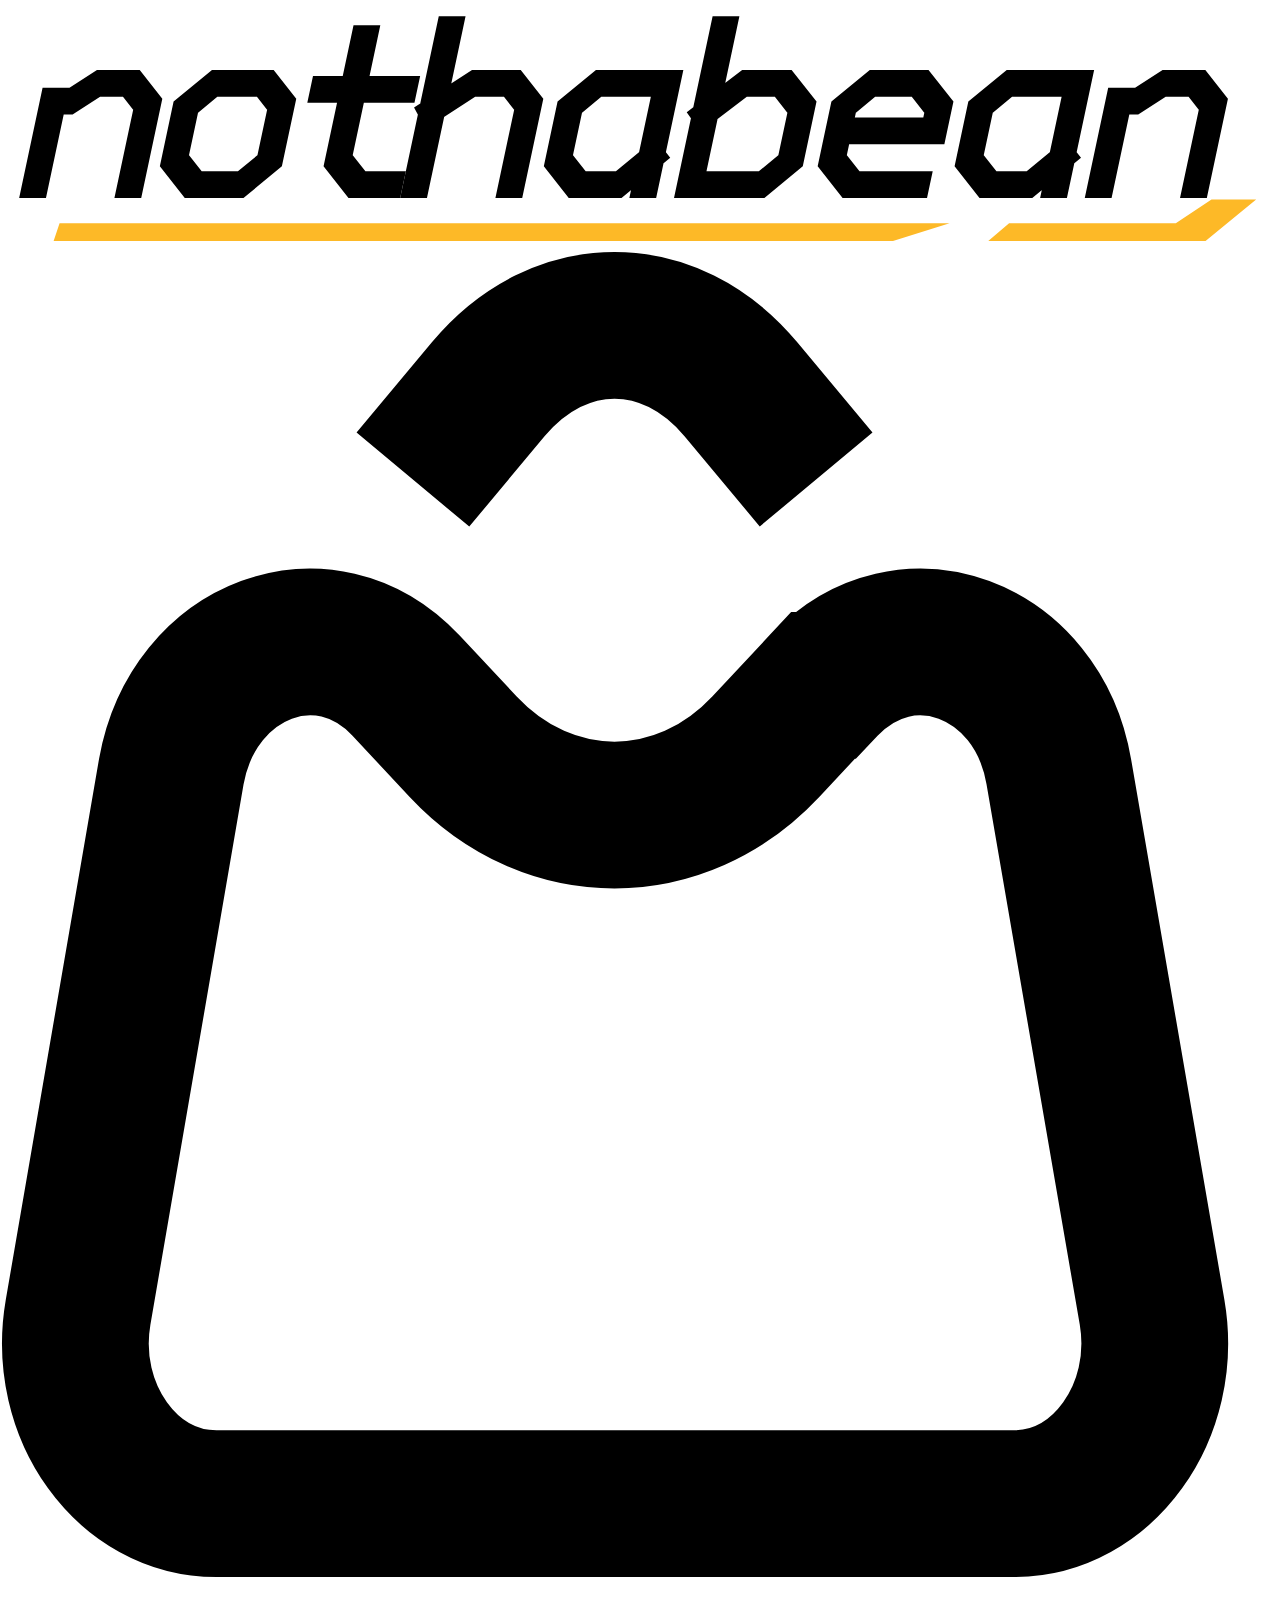
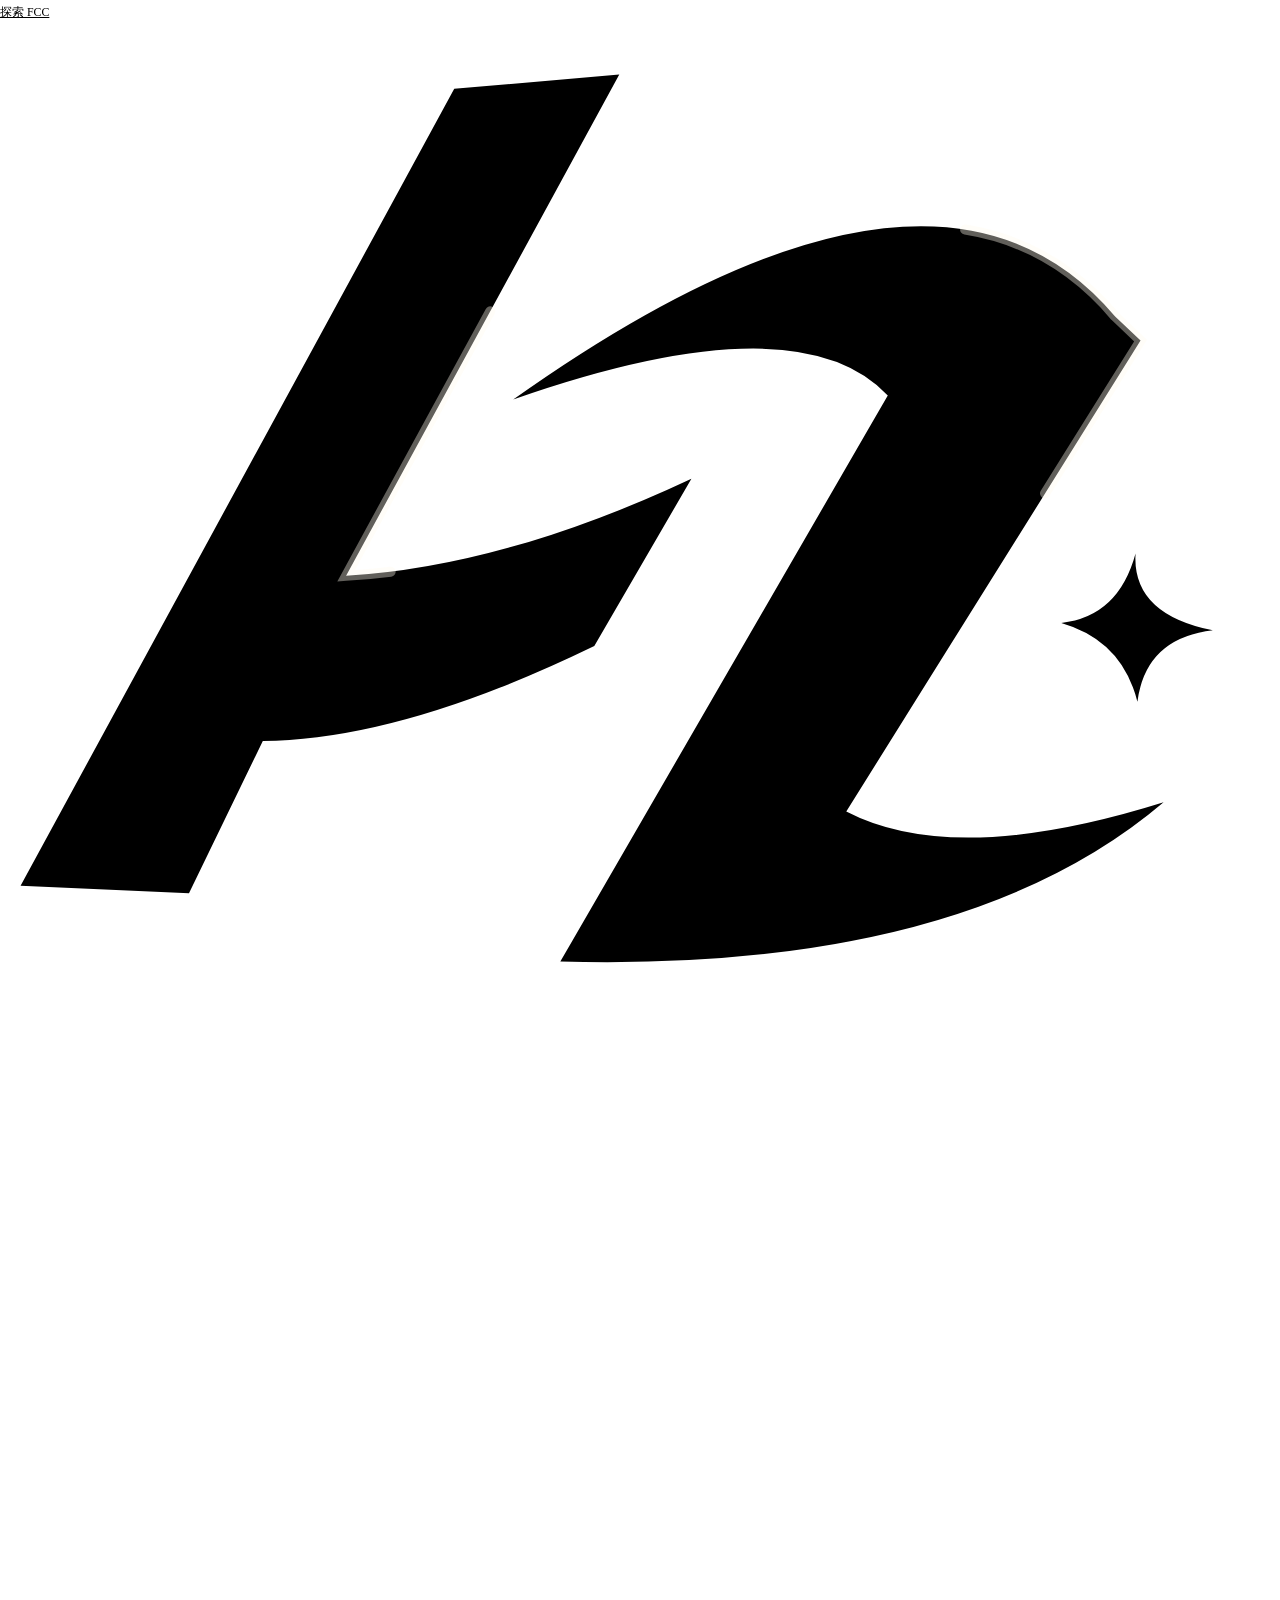
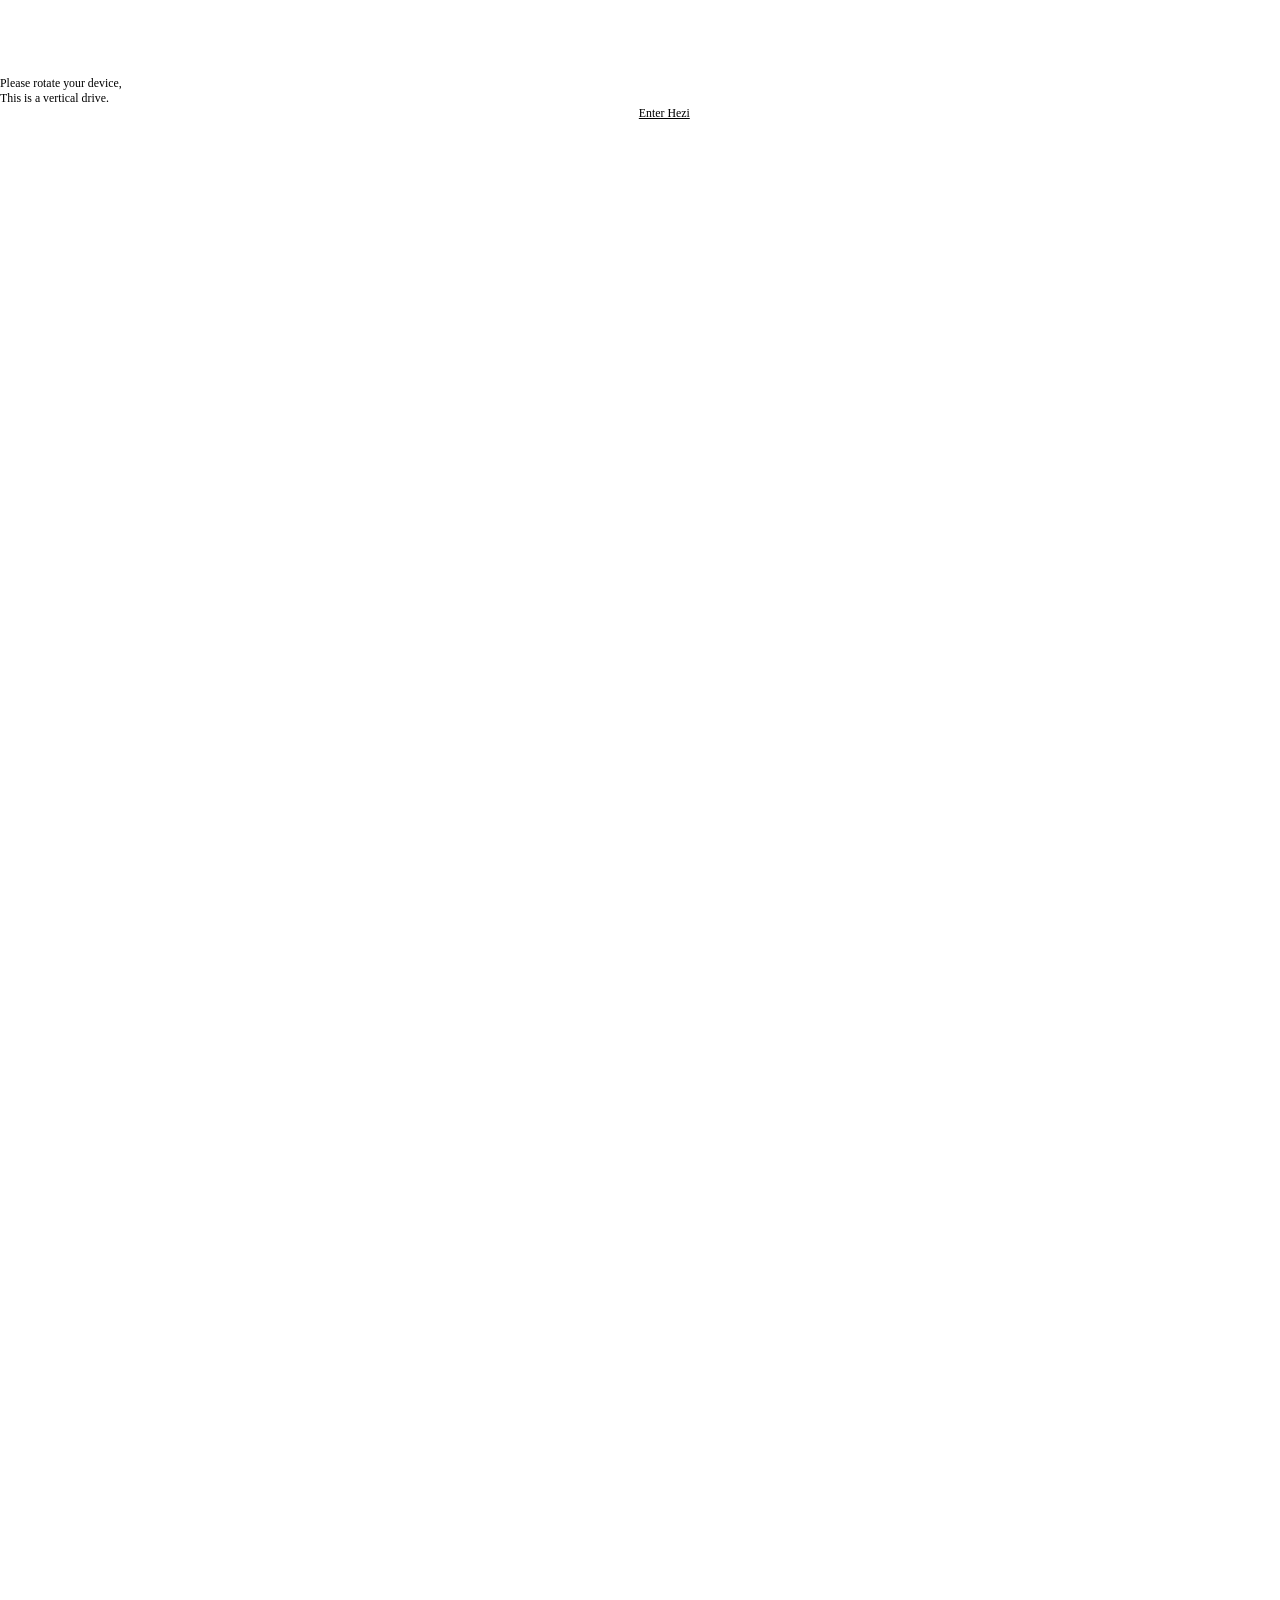
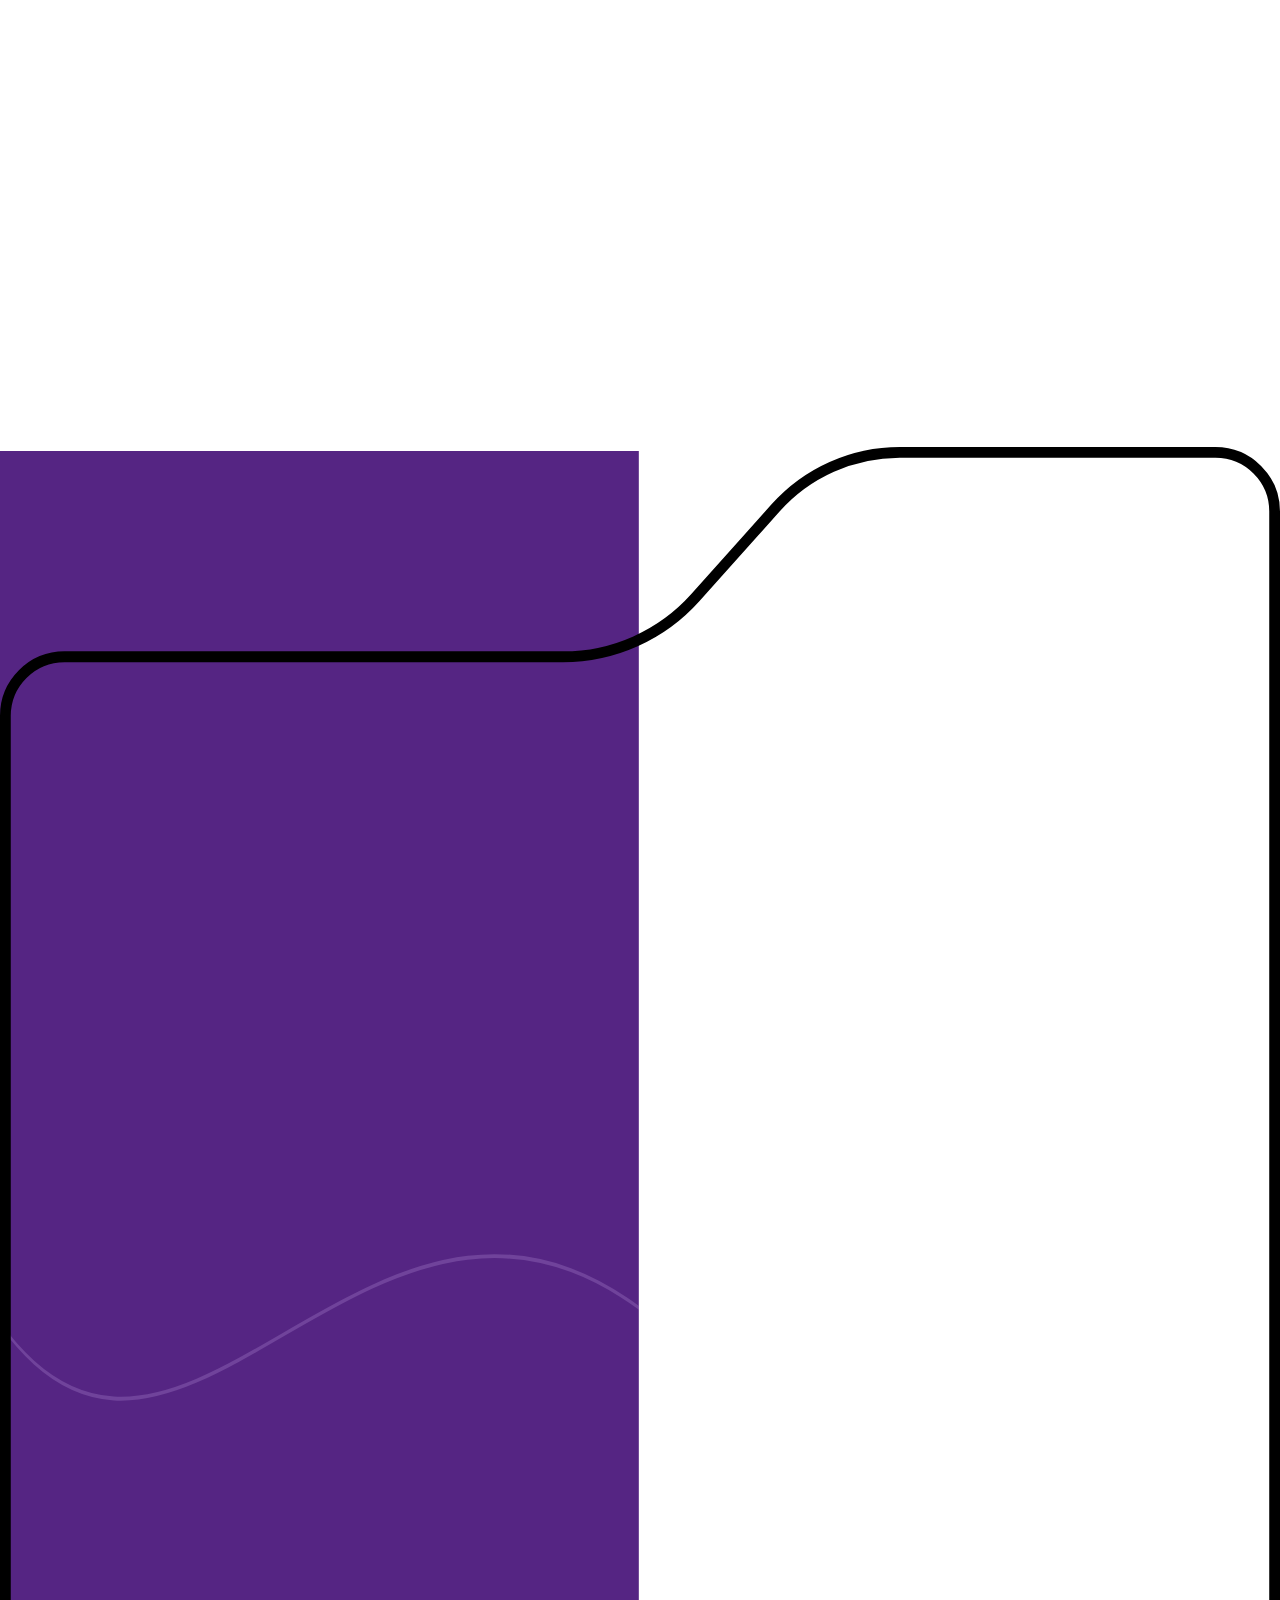
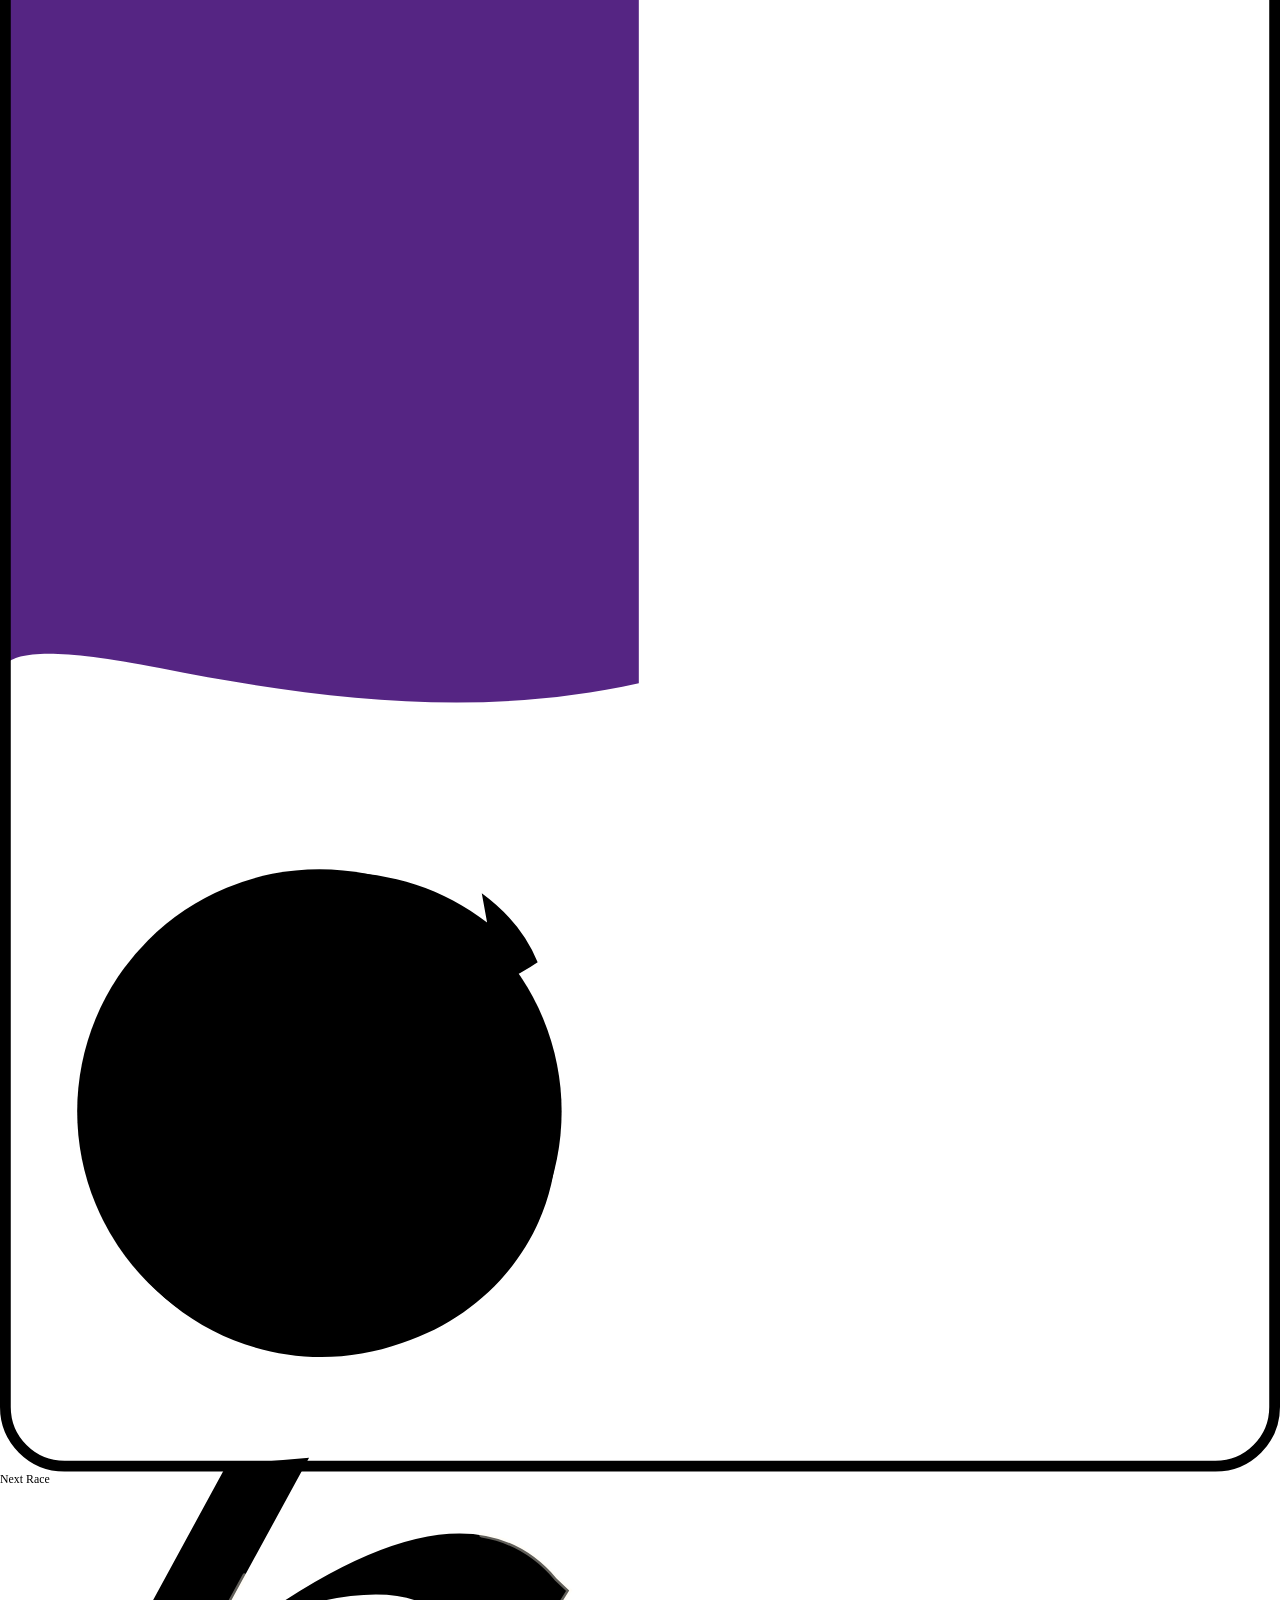
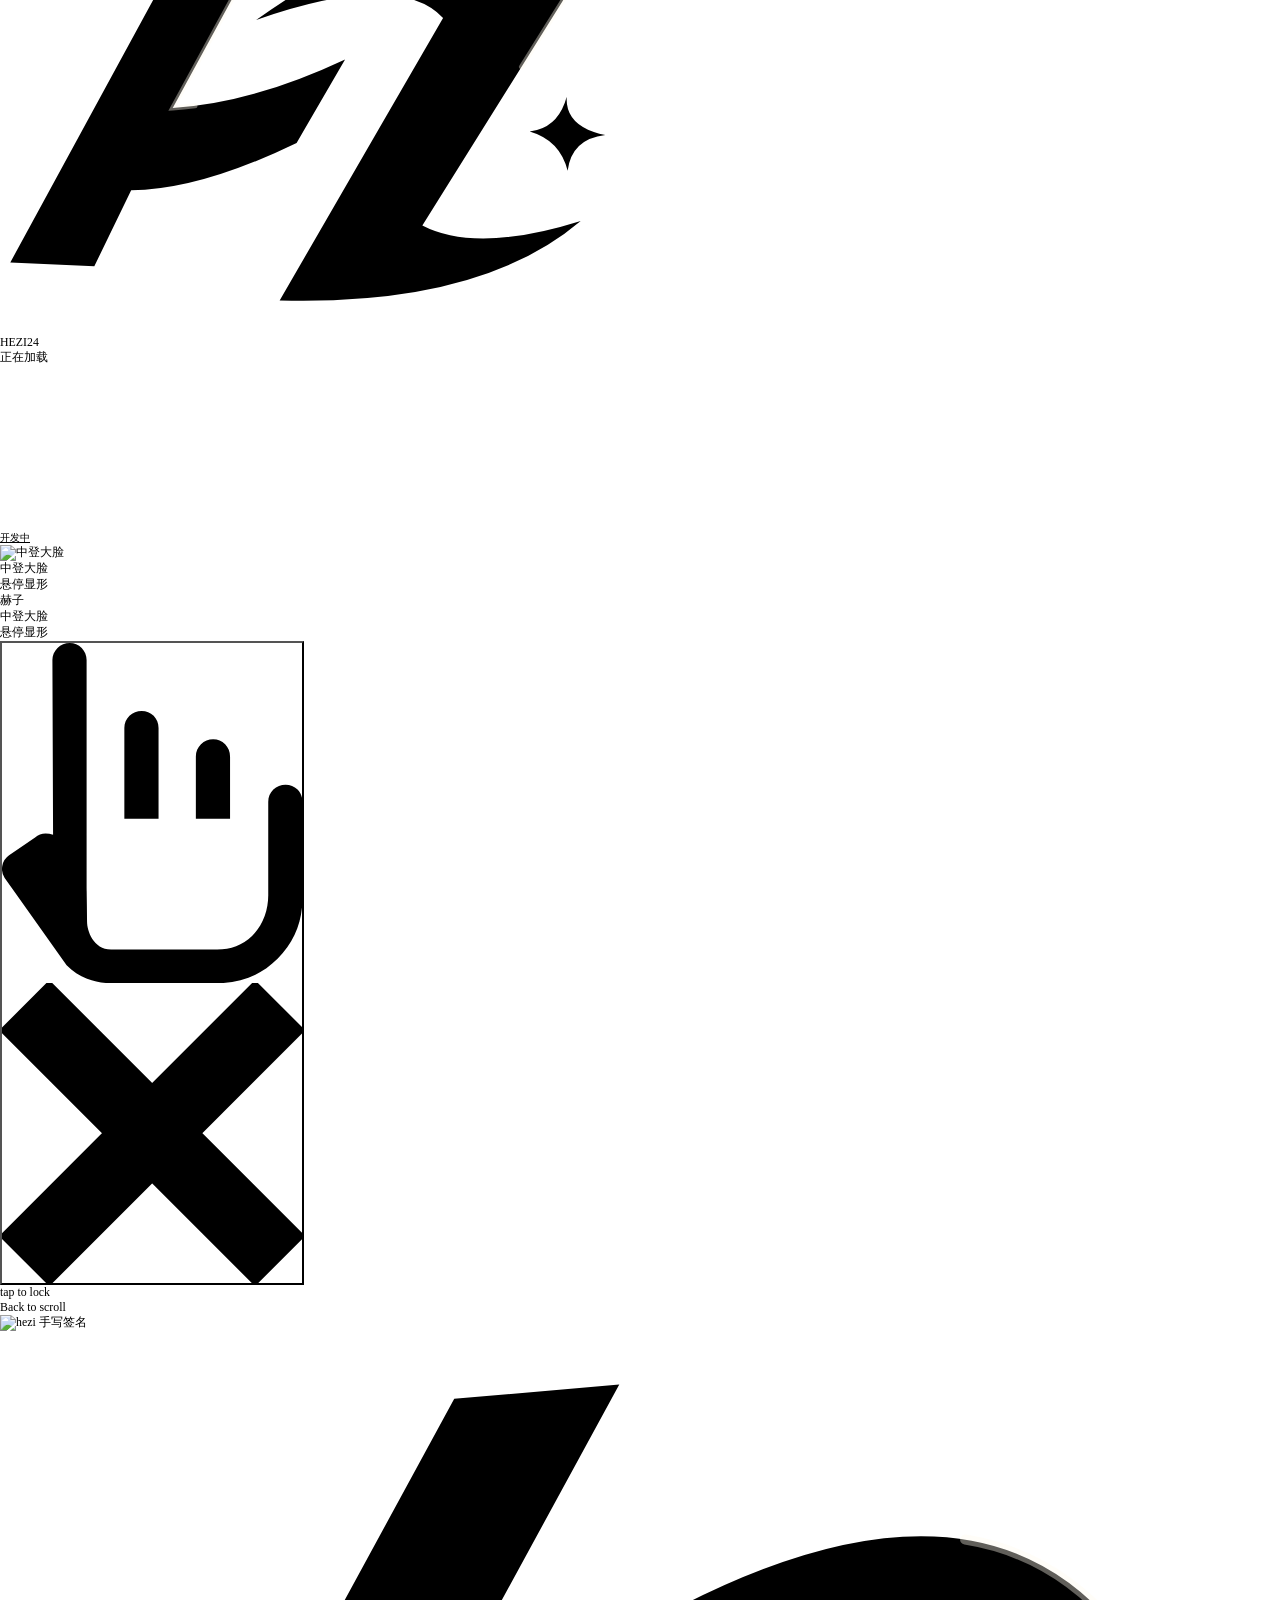
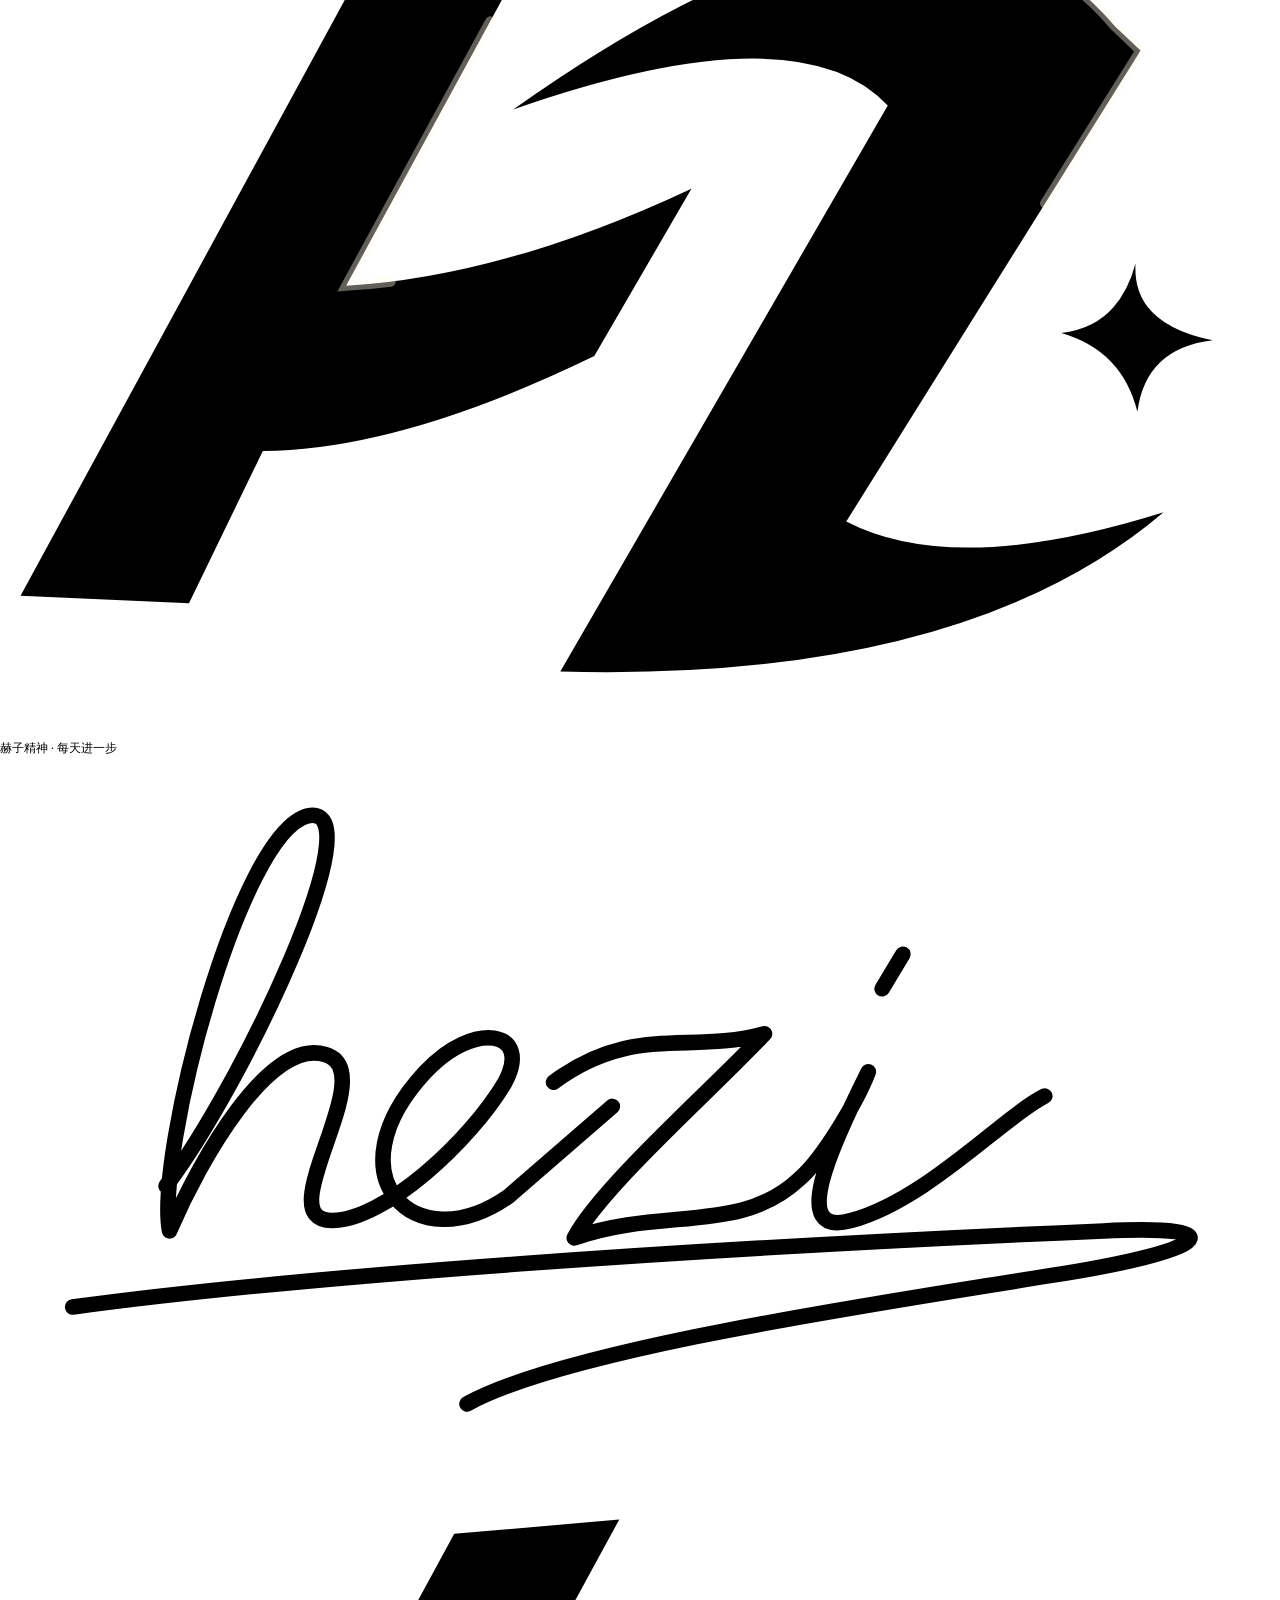
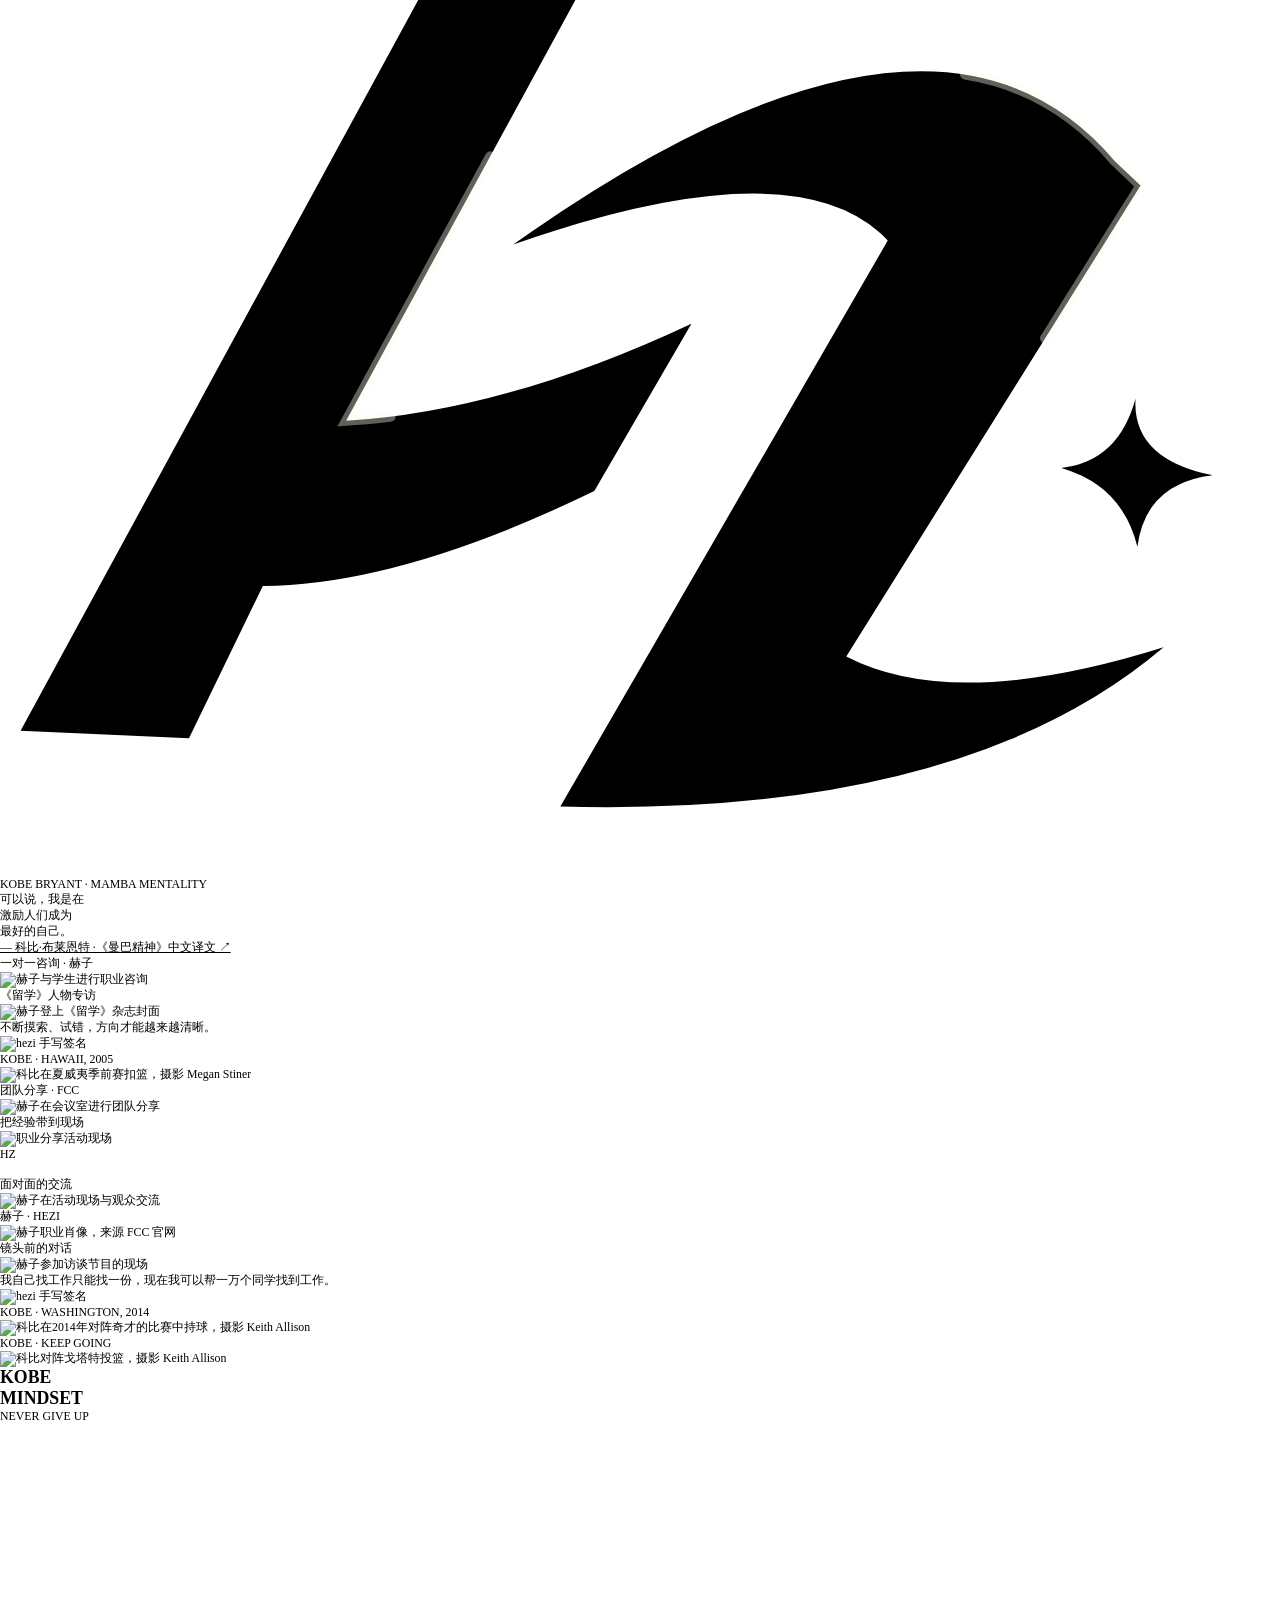
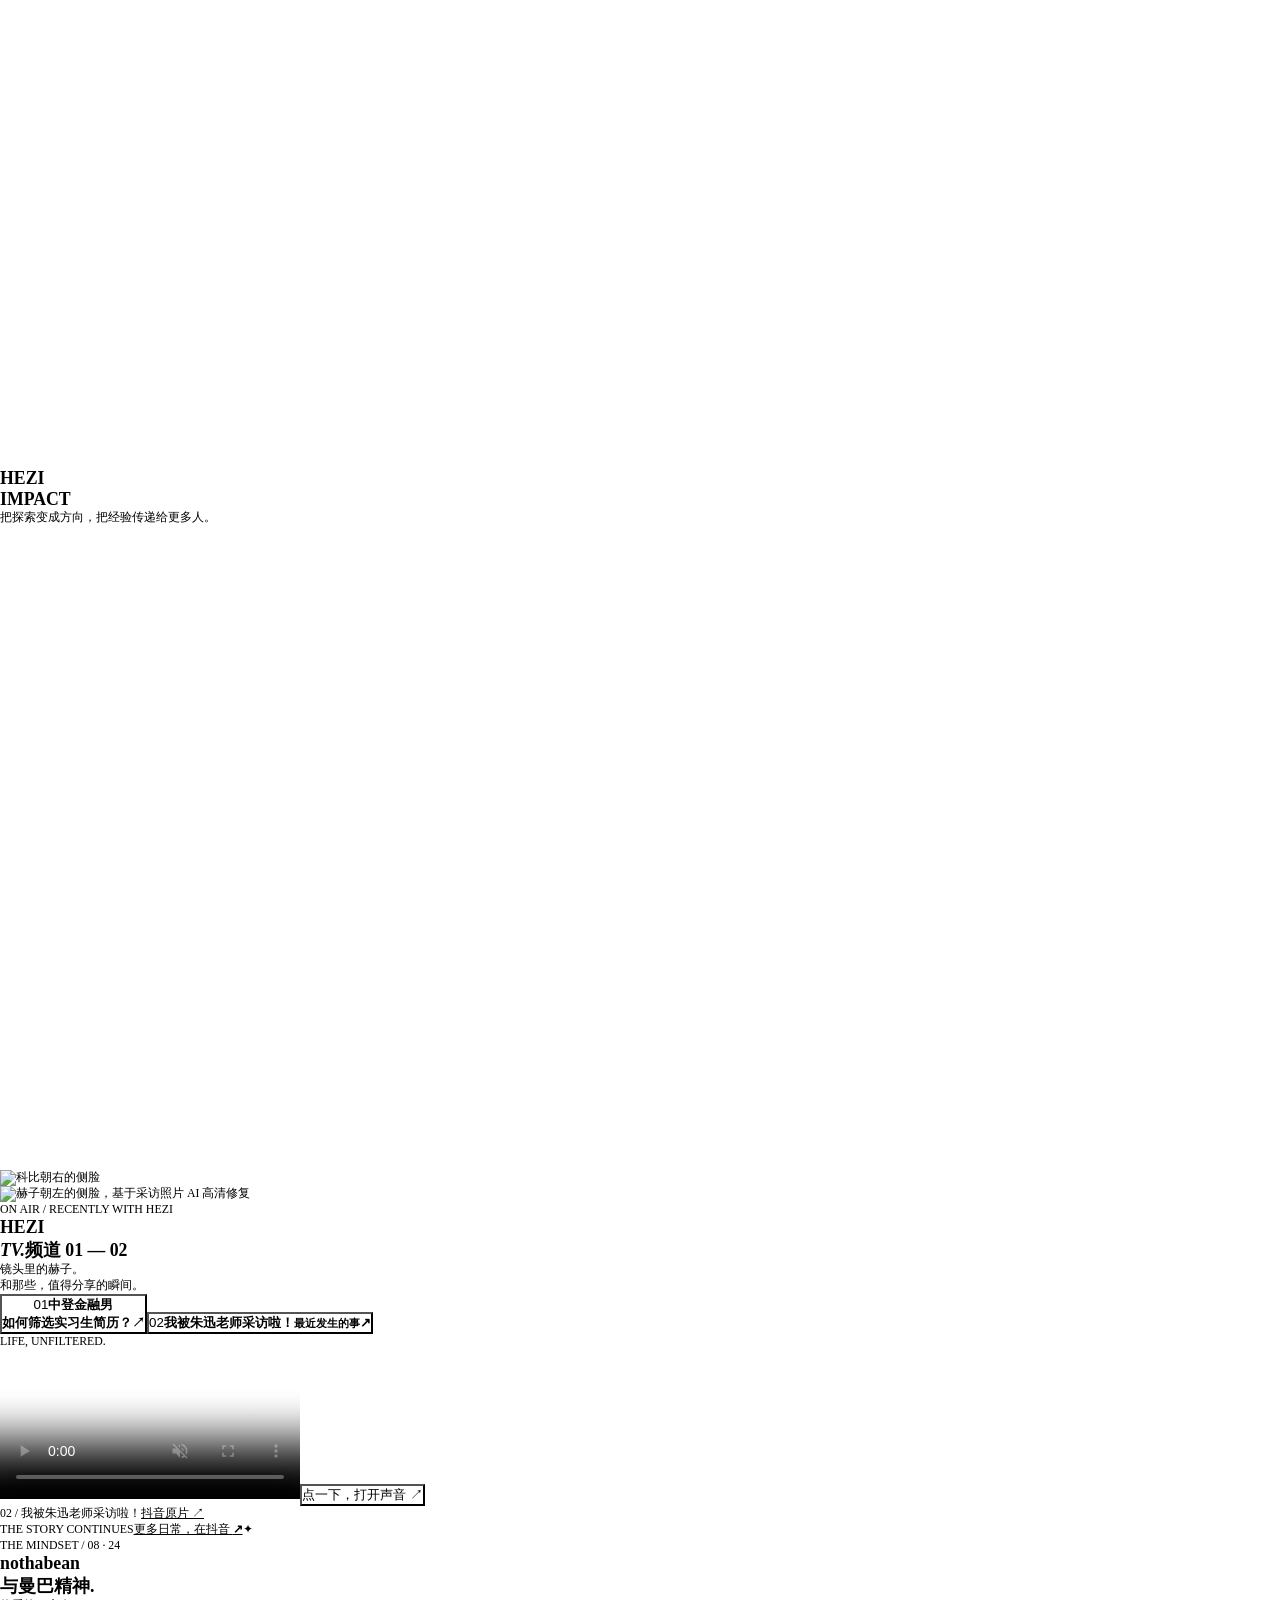
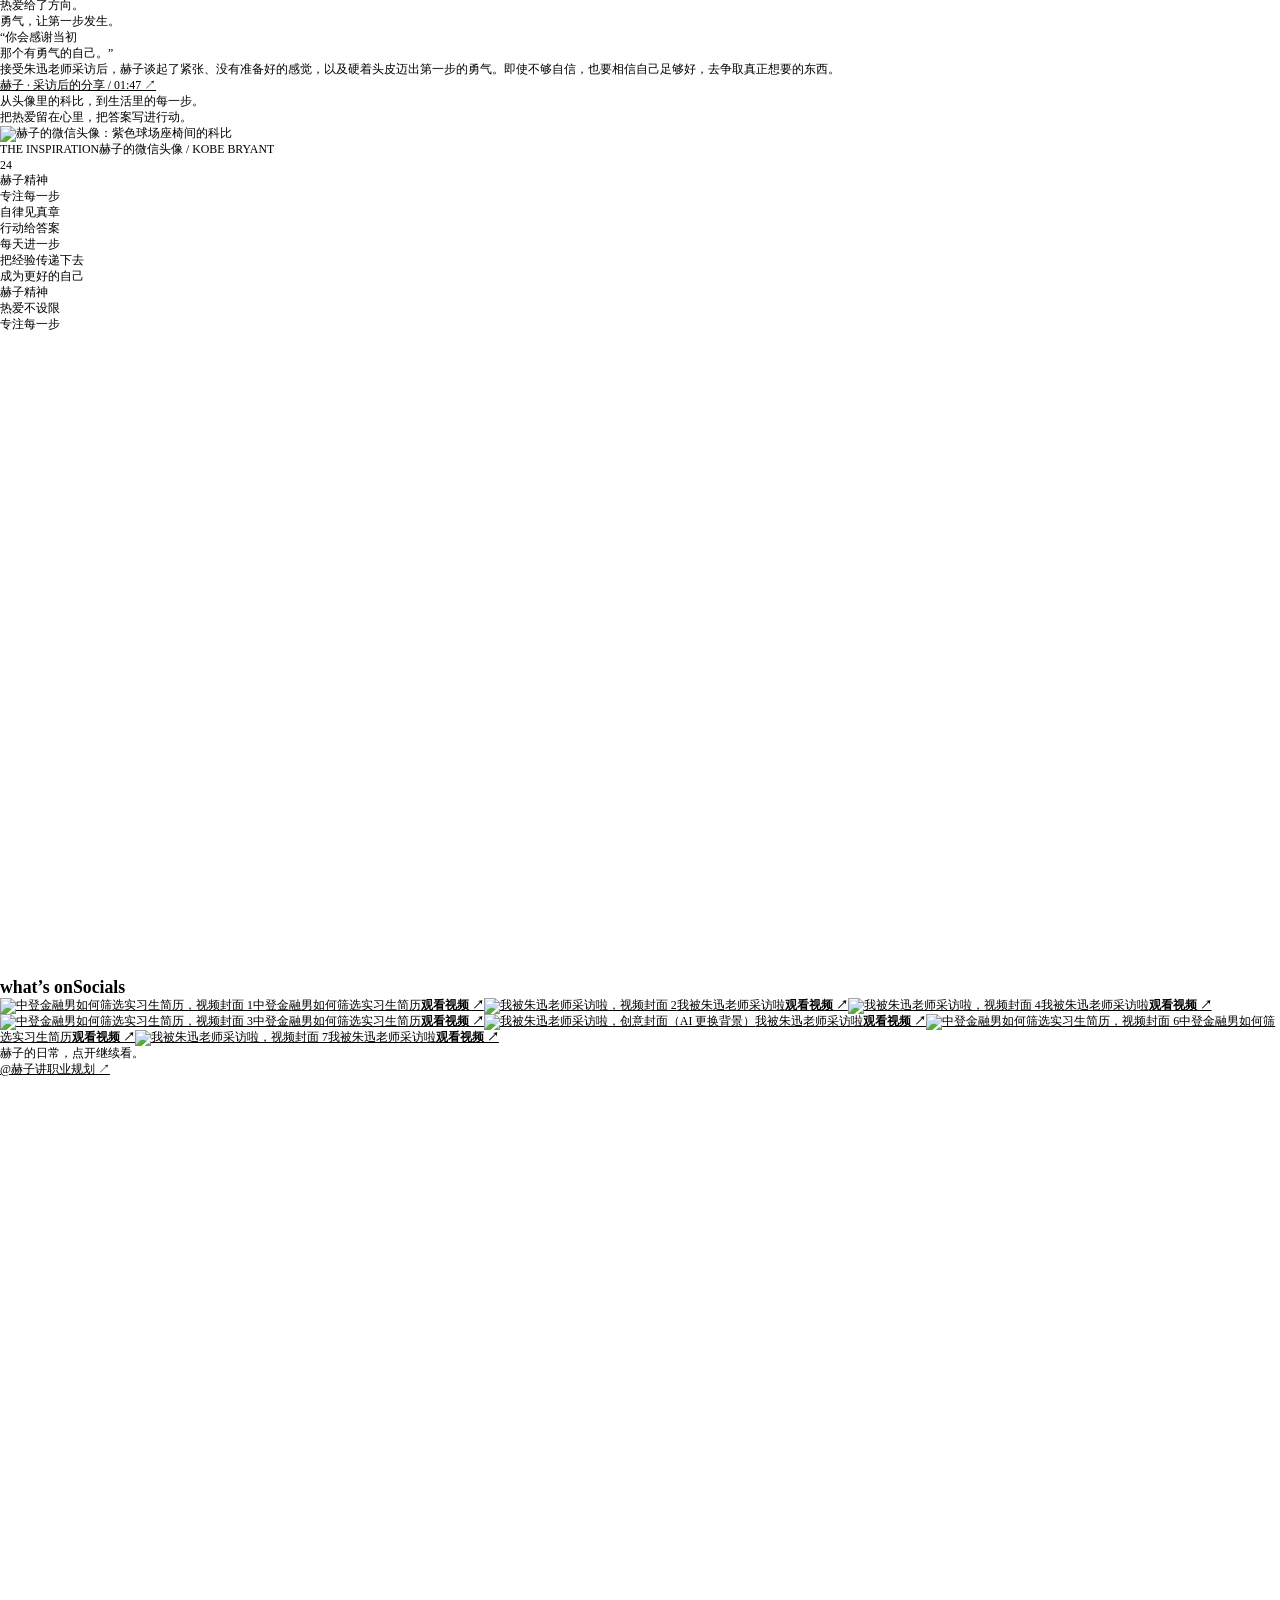
==== commit bb0a4742: "Add continuous Mamba loading indicator to purple curtain" ====
--- a/index.html
+++ b/index.html
@@ -7,7 +7,7 @@
 <style>  
   .w-webflow-badge { display: none !important; }
   .transition-w {	display: flex; }
-</style><meta content="noindex,nofollow" name="robots"/><link href="/hezi-site/hezi/hezi.css" rel="stylesheet"/><link href="/hezi-site/hezi/hezi-emblem.css" rel="stylesheet"/><link as="font" crossorigin="" href="/hezi-site/hezi/fonts/hezi-slogan.ttf" rel="preload" type="font/ttf"/><link href="/hezi-site/hezi/hezi-dual.css" rel="stylesheet"/><link href="/hezi-site/hezi/hezi-rhythm.css" rel="stylesheet"/><link href="/hezi-site/hezi/wall-apply.css" rel="stylesheet"/><link href="/hezi-site/hezi/hezi-copy.css" rel="stylesheet"/><link href="/hezi-site/hezi/hezi-final.css" rel="stylesheet"/><link rel="stylesheet" href="/hezi-site/hezi/hezi-tv.css"><style>.nav-menu-link-w[data-coming-soon],.text-link-w[data-coming-soon]{position:relative}.nav-menu-link-w[data-coming-soon]:after{content:"开发中";font:11px/1.4 sans-serif;letter-spacing:.06em;color:#fdb927;align-self:center;margin-left:15px;white-space:nowrap}.text-link-w[data-coming-soon]:after{content:"开发中";font:10px/1.4 sans-serif;display:inline-block;margin-left:8px;opacity:.65}.home-hero-next-race-row[data-coming-soon] .eyebrow-w{font-size:10px}.home-hero-next-race-row[data-coming-soon] .eyebrow-w:after{content:"开发中"}</style></head><body data-edit=""><div class="css-main"><div class="css-root w-embed"><style>
+</style><meta content="noindex,nofollow" name="robots"/><link href="/hezi-site/hezi/hezi.css" rel="stylesheet"/><link href="/hezi-site/hezi/hezi-emblem.css?v=20261020-mamba2" rel="stylesheet"/><link as="font" crossorigin="" href="/hezi-site/hezi/fonts/hezi-slogan.ttf" rel="preload" type="font/ttf"/><link href="/hezi-site/hezi/hezi-dual.css" rel="stylesheet"/><link href="/hezi-site/hezi/hezi-rhythm.css" rel="stylesheet"/><link href="/hezi-site/hezi/wall-apply.css" rel="stylesheet"/><link href="/hezi-site/hezi/hezi-copy.css" rel="stylesheet"/><link href="/hezi-site/hezi/hezi-final.css" rel="stylesheet"/><link rel="stylesheet" href="/hezi-site/hezi/hezi-tv.css"><style>.nav-menu-link-w[data-coming-soon],.text-link-w[data-coming-soon]{position:relative}.nav-menu-link-w[data-coming-soon]:after{content:"开发中";font:11px/1.4 sans-serif;letter-spacing:.06em;color:#fdb927;align-self:center;margin-left:15px;white-space:nowrap}.text-link-w[data-coming-soon]:after{content:"开发中";font:10px/1.4 sans-serif;display:inline-block;margin-left:8px;opacity:.65}.home-hero-next-race-row[data-coming-soon] .eyebrow-w{font-size:10px}.home-hero-next-race-row[data-coming-soon] .eyebrow-w:after{content:"开发中"}</style></head><body data-edit=""><div class="css-main"><div class="css-root w-embed"><style>
 
   :root {
     /* Other variables */
@@ -1071,7 +1071,7 @@
 
 </style></div></div><div class="nav" data-nav-theme="light" data-nav-wrap=""><div class="nav-inner"><a aria-current="page" class="nav-brand-link w-inline-block w--current" data-nav-group="brand" href="/hezi-site/" title="nothabean · 赫子首页"><svg aria-label="nothabean" class="hezi-wordmark" role="img" viewbox="0 0 430 84" xmlns="http://www.w3.org/2000/svg"><g fill="none" stroke="currentColor" stroke-linecap="square" stroke-linejoin="miter" stroke-width="9" transform="translate(24 5) skewX(-12)"><path d="M0 57V29H6L14 23H25L32 30V57" transform="translate(0 0)"></path><path d="M8 23H25L32 30V49L24 57H8L0 49V31Z" transform="translate(45 0)"></path><path d="M10 8V49L18 57H29M0 25H27" transform="translate(90 0)"></path><path d="M0 5V57M0 32L12 23H25L32 30V57" transform="translate(128 0)"></path><path d="M31 57V23H8L0 31V49L8 57H22L31 48" transform="translate(174 0)"></path><path d="M0 5V57H24L32 49V31L24 23H11L0 33" transform="translate(220 0)"></path><path d="M0 39H32V31L24 23H8L0 31V49L8 57H30" transform="translate(266 0)"></path><path d="M31 57V23H8L0 31V49L8 57H22L31 48" transform="translate(312 0)"></path><path d="M0 57V29H6L14 23H25L32 30V57" transform="translate(358 0)"></path></g><path d="M20 75H319L300 81H18ZM339 75H395L407 67H422L405 81H332Z" fill="#FDB927"></path></svg></a><div class="btn-layout is-nav" data-nav-group="btns"><a aria-label="探索 FCC · 赫子联合创办的职业咨询公司" class="btn-w is-nav w-inline-block" data-anim="text-hover" data-theme="lime" href="https://www.funshinecareerconsulting.com/" rel="noopener noreferrer" target="_blank"><div class="btn-inner"><div class="btn-icon-w"><div class="btn-icon-svg is-large w-embed"><svg fill="none" height="100%" viewbox="0 0 17 18" width="100%" xmlns="http://www.w3.org/2000/svg">
 <path d="m10.931 5.783-.759.812c-1.132 1.212-2.89 1.212-4.022 0l-.76-.812C4.313 4.637 2.568 5.29 2.275 6.928l-1.238 7.18c-.227 1.318.652 2.543 1.838 2.543h10.588c1.185 0 2.064-1.225 1.838-2.544l-1.239-7.179c-.28-1.638-2.037-2.29-3.116-1.145h-.014ZM10.839 3.048 9.84 1.849C8.894.717 7.43.717 6.484 1.85l-1 1.199" stroke="currentColor" stroke-miterlimit="10" stroke-width="1.949"></path>
-</svg></div></div><div class="btn-inner-text-w is-nav"><div class="btn-text is-nav is-sm" split-text="chars">探索 FCC</div></div></div></a></div><div class="page-ln4-pos"><a aria-current="page" class="nav-middle w-inline-block w--current" href="/hezi-site/" title="Go to home"><div class="page-ln4-svg w-embed"><svg aria-label="赫子 HEZI24 标志" class="hezi-emblem" role="img" viewbox="140 70 380 300" xmlns="http://www.w3.org/2000/svg"><style>.hezi-emblem-still{display:none}@media(prefers-reduced-motion:reduce){.hezi-emblem-motion{display:none}.hezi-emblem-still{display:inline}}</style><g class="hezi-emblem-motion" fill="currentColor"><path d="M269 88 L318 88 L247 231 Q294 232 348 210 L322 258 Q265 281 224 279 L201 324 L151 324 Z"><animate attributename="d" calcmode="linear" dur="6.4s" repeatcount="indefinite" values="M263.200 84.028 L312.200 87.820 L248.859 226.164 Q295.944 229.744 348.000 212.415 L325.956 258.180 Q270.249 276.820 229.159 274.062 L206.942 319.794 L156.942 323.503 Z;M263.049 84.458 L312.049 88.474 L249.588 226.371 Q296.669 230.346 348.783 212.965 L326.511 258.831 Q270.583 277.214 229.515 274.002 L206.782 319.477 L156.782 322.858 Z;M263.000 84.949 L312.000 89.119 L250.272 226.657 Q297.347 230.976 349.553 213.466 L326.989 259.467 Q270.822 277.672 229.776 274.027 L206.524 319.237 L156.524 322.232 Z;M263.053 85.493 L312.053 89.746 L250.901 227.018 Q297.968 231.624 350.296 213.906 L327.381 260.078 Q270.962 278.188 229.939 274.138 L206.171 319.079 L156.171 321.637 Z;M263.208 86.079 L312.208 90.343 L251.462 227.447 Q298.522 232.278 351.000 214.280 L327.682 260.654 Q270.999 278.752 230.000 274.332 L205.730 319.006 L155.730 321.082 Z;M263.463 86.698 L312.463 90.899 L251.948 227.936 Q298.998 232.927 351.653 214.581 L327.885 261.185 Q270.934 279.354 229.958 274.606 L205.207 319.017 L155.207 320.577 Z;M263.812 87.339 L312.812 91.406 L252.348 228.478 Q299.389 233.560 352.243 214.803 L327.987 261.660 Q270.767 279.984 229.814 274.955 L204.613 319.114 L154.613 320.130 Z;M264.249 87.991 L313.249 91.855 L252.658 229.063 Q299.687 234.167 352.760 214.943 L327.987 262.074 Q270.502 280.632 229.571 275.373 L203.957 319.295 L153.957 319.750 Z;M264.768 88.644 L313.768 92.237 L252.870 229.682 Q299.888 234.737 353.196 214.999 L327.885 262.417 Q270.142 281.286 229.232 275.853 L203.250 319.556 L153.250 319.443 Z;M265.360 89.286 L314.360 92.548 L252.982 230.323 Q299.988 235.260 353.543 214.969 L327.681 262.685 Q269.694 281.935 228.804 276.387 L202.505 319.893 L152.505 319.213 Z;M266.013 89.906 L315.013 92.780 L252.992 230.975 Q299.986 235.727 353.796 214.854 L327.381 262.873 Q269.166 282.568 228.294 276.966 L201.734 320.300 L151.734 319.066 Z;M266.718 90.493 L315.718 92.931 L252.899 231.628 Q299.881 236.130 353.949 214.656 L326.989 262.978 Q268.567 283.174 227.710 277.579 L200.950 320.771 L150.950 319.002 Z;M267.462 91.037 L316.462 92.997 L252.705 232.270 Q299.676 236.462 354.000 214.378 L326.511 262.997 Q267.907 283.743 227.063 278.217 L200.167 321.297 L150.167 319.025 Z;M268.232 91.530 L317.232 92.978 L252.413 232.890 Q299.374 236.719 353.949 214.026 L325.956 262.931 Q267.197 284.266 226.364 278.868 L199.399 321.869 L149.399 319.132 Z;M269.016 91.962 L318.016 92.873 L252.029 233.478 Q298.980 236.894 353.796 213.604 L325.333 262.780 Q266.449 284.732 225.623 279.522 L198.658 322.478 L148.658 319.323 Z;M269.799 92.326 L318.799 92.685 L251.559 234.024 Q298.500 236.986 353.543 213.121 L324.653 262.548 Q265.677 285.134 224.856 280.167 L197.957 323.112 L147.957 319.594 Z;M270.568 92.616 L319.568 92.417 L251.011 234.518 Q297.944 236.992 353.196 212.584 L323.928 262.237 Q264.893 285.466 224.073 280.791 L197.308 323.762 L147.308 319.940 Z;M271.310 92.827 L320.310 92.074 L250.394 234.951 Q297.320 236.913 352.760 212.004 L323.170 261.855 Q264.111 285.721 223.289 281.385 L196.722 324.416 L146.722 320.356 Z;M272.013 92.956 L321.013 91.660 L249.719 235.318 Q296.639 236.750 352.243 211.388 L322.392 261.406 Q263.344 285.896 222.518 281.938 L196.210 325.063 L146.210 320.834 Z;M272.665 93.000 L321.665 91.185 L248.998 235.610 Q295.913 236.506 351.653 210.750 L321.607 260.899 Q262.606 285.986 221.772 282.441 L195.779 325.691 L145.779 321.366 Z;M273.254 92.958 L322.254 90.654 L248.243 235.823 Q295.154 236.185 351.000 210.098 L320.829 260.343 Q261.908 285.992 221.064 282.885 L195.438 326.291 L145.438 321.943 Z;M273.770 92.832 L322.770 90.078 L247.466 235.954 Q294.376 235.791 350.296 209.445 L320.071 259.746 Q261.263 285.912 220.406 283.263 L195.192 326.852 L145.192 322.555 Z;M274.204 92.623 L323.204 89.467 L246.681 236.000 Q293.591 235.334 349.553 208.801 L319.346 259.119 Q260.683 285.748 219.809 283.567 L195.045 327.363 L145.045 323.193 Z;M274.549 92.334 L323.549 88.831 L245.902 235.960 Q292.813 234.819 348.783 208.177 L318.666 258.474 Q260.176 285.502 219.285 283.794 L195.000 327.817 L145.000 323.843 Z;M274.800 91.972 L323.800 88.180 L245.141 235.836 Q292.056 234.256 348.000 207.585 L318.044 257.820 Q259.751 285.180 218.841 283.938 L195.058 328.206 L145.058 324.497 Z;M274.951 91.542 L323.951 87.526 L244.412 235.629 Q291.331 233.654 347.217 207.035 L317.489 257.169 Q259.417 284.786 218.485 283.998 L195.218 328.523 L145.218 325.142 Z;M275.000 91.051 L324.000 86.881 L243.728 235.343 Q290.653 233.024 346.447 206.534 L317.011 256.533 Q259.178 284.328 218.224 283.973 L195.476 328.763 L145.476 325.768 Z;M274.947 90.507 L323.947 86.254 L243.099 234.982 Q290.032 232.376 345.704 206.094 L316.619 255.922 Q259.038 283.812 218.061 283.862 L195.829 328.921 L145.829 326.363 Z;M274.792 89.921 L323.792 85.657 L242.538 234.553 Q289.478 231.722 345.000 205.720 L316.318 255.346 Q259.001 283.248 218.000 283.668 L196.270 328.994 L146.270 326.918 Z;M274.537 89.302 L323.537 85.101 L242.052 234.064 Q289.002 231.073 344.347 205.419 L316.115 254.815 Q259.066 282.646 218.042 283.394 L196.793 328.983 L146.793 327.423 Z;M274.188 88.661 L323.188 84.594 L241.652 233.522 Q288.611 230.440 343.757 205.197 L316.013 254.340 Q259.233 282.016 218.186 283.045 L197.387 328.886 L147.387 327.870 Z;M273.751 88.009 L322.751 84.145 L241.342 232.937 Q288.313 229.833 343.240 205.057 L316.013 253.926 Q259.498 281.368 218.429 282.627 L198.043 328.705 L148.043 328.250 Z;M273.232 87.356 L322.232 83.763 L241.130 232.318 Q288.112 229.263 342.804 205.001 L316.115 253.583 Q259.858 280.714 218.768 282.147 L198.750 328.444 L148.750 328.557 Z;M272.640 86.714 L321.640 83.452 L241.018 231.677 Q288.012 228.740 342.457 205.031 L316.319 253.315 Q260.306 280.065 219.196 281.613 L199.495 328.107 L149.495 328.787 Z;M271.987 86.094 L320.987 83.220 L241.008 231.025 Q288.014 228.273 342.204 205.146 L316.619 253.127 Q260.834 279.432 219.706 281.034 L200.266 327.700 L150.266 328.934 Z;M271.282 85.507 L320.282 83.069 L241.101 230.372 Q288.119 227.870 342.051 205.344 L317.011 253.022 Q261.433 278.826 220.290 280.421 L201.050 327.229 L151.050 328.998 Z;M270.538 84.963 L319.538 83.003 L241.295 229.730 Q288.324 227.538 342.000 205.622 L317.489 253.003 Q262.093 278.257 220.937 279.783 L201.833 326.703 L151.833 328.975 Z;M269.768 84.470 L318.768 83.022 L241.587 229.110 Q288.626 227.281 342.051 205.974 L318.044 253.069 Q262.803 277.734 221.636 279.132 L202.601 326.131 L152.601 328.868 Z;M268.984 84.038 L317.984 83.127 L241.971 228.522 Q289.020 227.106 342.204 206.396 L318.667 253.220 Q263.551 277.268 222.377 278.478 L203.342 325.522 L153.342 328.677 Z;M268.201 83.674 L317.201 83.315 L242.441 227.976 Q289.500 227.014 342.457 206.879 L319.347 253.452 Q264.323 276.866 223.144 277.833 L204.043 324.888 L154.043 328.406 Z;M267.432 83.384 L316.432 83.583 L242.989 227.482 Q290.056 227.008 342.804 207.416 L320.072 253.763 Q265.107 276.534 223.927 277.209 L204.692 324.238 L154.692 328.060 Z;M266.690 83.173 L315.690 83.926 L243.606 227.049 Q290.680 227.087 343.240 207.996 L320.830 254.145 Q265.889 276.279 224.711 276.615 L205.278 323.584 L155.278 327.644 Z;M265.987 83.044 L314.987 84.340 L244.281 226.682 Q291.361 227.250 343.757 208.612 L321.608 254.594 Q266.656 276.104 225.482 276.062 L205.790 322.937 L155.790 327.166 Z;M265.335 83.000 L314.335 84.815 L245.002 226.390 Q292.087 227.494 344.347 209.250 L322.393 255.101 Q267.394 276.014 226.228 275.559 L206.221 322.309 L156.221 326.634 Z;M264.746 83.042 L313.746 85.346 L245.757 226.177 Q292.846 227.815 345.000 209.902 L323.171 255.657 Q268.092 276.008 226.936 275.115 L206.562 321.709 L156.562 326.057 Z;M264.230 83.168 L313.230 85.922 L246.534 226.046 Q293.624 228.209 345.704 210.555 L323.929 256.254 Q268.737 276.088 227.594 274.737 L206.808 321.148 L156.808 325.445 Z;M263.796 83.377 L312.796 86.533 L247.319 226.000 Q294.409 228.666 346.447 211.199 L324.654 256.881 Q269.317 276.252 228.191 274.433 L206.955 320.637 L156.955 324.807 Z;M263.451 83.666 L312.451 87.169 L248.098 226.040 Q295.187 229.181 347.217 211.823 L325.334 257.526 Q269.824 276.498 228.715 274.206 L207.000 320.183 L157.000 324.157 Z;M263.200 84.028 L312.200 87.820 L248.859 226.164 Q295.944 229.744 348.000 212.415 L325.956 258.180 Q270.249 276.820 229.159 274.062 L206.942 319.794 L156.942 323.503 Z"></animate></path><path class="hezi-energy" d="M269 88 L318 88 L247 231 Q294 232 348 210 L322 258 Q265 281 224 279 L201 324 L151 324 Z" fill="none" opacity=".38" pathlength="100" stroke="#fff9ed" stroke-dasharray="12 88" stroke-linecap="round" stroke-width="3"><animate attributename="d" calcmode="linear" dur="6.4s" repeatcount="indefinite" values="M263.200 84.028 L312.200 87.820 L248.859 226.164 Q295.944 229.744 348.000 212.415 L325.956 258.180 Q270.249 276.820 229.159 274.062 L206.942 319.794 L156.942 323.503 Z;M263.049 84.458 L312.049 88.474 L249.588 226.371 Q296.669 230.346 348.783 212.965 L326.511 258.831 Q270.583 277.214 229.515 274.002 L206.782 319.477 L156.782 322.858 Z;M263.000 84.949 L312.000 89.119 L250.272 226.657 Q297.347 230.976 349.553 213.466 L326.989 259.467 Q270.822 277.672 229.776 274.027 L206.524 319.237 L156.524 322.232 Z;M263.053 85.493 L312.053 89.746 L250.901 227.018 Q297.968 231.624 350.296 213.906 L327.381 260.078 Q270.962 278.188 229.939 274.138 L206.171 319.079 L156.171 321.637 Z;M263.208 86.079 L312.208 90.343 L251.462 227.447 Q298.522 232.278 351.000 214.280 L327.682 260.654 Q270.999 278.752 230.000 274.332 L205.730 319.006 L155.730 321.082 Z;M263.463 86.698 L312.463 90.899 L251.948 227.936 Q298.998 232.927 351.653 214.581 L327.885 261.185 Q270.934 279.354 229.958 274.606 L205.207 319.017 L155.207 320.577 Z;M263.812 87.339 L312.812 91.406 L252.348 228.478 Q299.389 233.560 352.243 214.803 L327.987 261.660 Q270.767 279.984 229.814 274.955 L204.613 319.114 L154.613 320.130 Z;M264.249 87.991 L313.249 91.855 L252.658 229.063 Q299.687 234.167 352.760 214.943 L327.987 262.074 Q270.502 280.632 229.571 275.373 L203.957 319.295 L153.957 319.750 Z;M264.768 88.644 L313.768 92.237 L252.870 229.682 Q299.888 234.737 353.196 214.999 L327.885 262.417 Q270.142 281.286 229.232 275.853 L203.250 319.556 L153.250 319.443 Z;M265.360 89.286 L314.360 92.548 L252.982 230.323 Q299.988 235.260 353.543 214.969 L327.681 262.685 Q269.694 281.935 228.804 276.387 L202.505 319.893 L152.505 319.213 Z;M266.013 89.906 L315.013 92.780 L252.992 230.975 Q299.986 235.727 353.796 214.854 L327.381 262.873 Q269.166 282.568 228.294 276.966 L201.734 320.300 L151.734 319.066 Z;M266.718 90.493 L315.718 92.931 L252.899 231.628 Q299.881 236.130 353.949 214.656 L326.989 262.978 Q268.567 283.174 227.710 277.579 L200.950 320.771 L150.950 319.002 Z;M267.462 91.037 L316.462 92.997 L252.705 232.270 Q299.676 236.462 354.000 214.378 L326.511 262.997 Q267.907 283.743 227.063 278.217 L200.167 321.297 L150.167 319.025 Z;M268.232 91.530 L317.232 92.978 L252.413 232.890 Q299.374 236.719 353.949 214.026 L325.956 262.931 Q267.197 284.266 226.364 278.868 L199.399 321.869 L149.399 319.132 Z;M269.016 91.962 L318.016 92.873 L252.029 233.478 Q298.980 236.894 353.796 213.604 L325.333 262.780 Q266.449 284.732 225.623 279.522 L198.658 322.478 L148.658 319.323 Z;M269.799 92.326 L318.799 92.685 L251.559 234.024 Q298.500 236.986 353.543 213.121 L324.653 262.548 Q265.677 285.134 224.856 280.167 L197.957 323.112 L147.957 319.594 Z;M270.568 92.616 L319.568 92.417 L251.011 234.518 Q297.944 236.992 353.196 212.584 L323.928 262.237 Q264.893 285.466 224.073 280.791 L197.308 323.762 L147.308 319.940 Z;M271.310 92.827 L320.310 92.074 L250.394 234.951 Q297.320 236.913 352.760 212.004 L323.170 261.855 Q264.111 285.721 223.289 281.385 L196.722 324.416 L146.722 320.356 Z;M272.013 92.956 L321.013 91.660 L249.719 235.318 Q296.639 236.750 352.243 211.388 L322.392 261.406 Q263.344 285.896 222.518 281.938 L196.210 325.063 L146.210 320.834 Z;M272.665 93.000 L321.665 91.185 L248.998 235.610 Q295.913 236.506 351.653 210.750 L321.607 260.899 Q262.606 285.986 221.772 282.441 L195.779 325.691 L145.779 321.366 Z;M273.254 92.958 L322.254 90.654 L248.243 235.823 Q295.154 236.185 351.000 210.098 L320.829 260.343 Q261.908 285.992 221.064 282.885 L195.438 326.291 L145.438 321.943 Z;M273.770 92.832 L322.770 90.078 L247.466 235.954 Q294.376 235.791 350.296 209.445 L320.071 259.746 Q261.263 285.912 220.406 283.263 L195.192 326.852 L145.192 322.555 Z;M274.204 92.623 L323.204 89.467 L246.681 236.000 Q293.591 235.334 349.553 208.801 L319.346 259.119 Q260.683 285.748 219.809 283.567 L195.045 327.363 L145.045 323.193 Z;M274.549 92.334 L323.549 88.831 L245.902 235.960 Q292.813 234.819 348.783 208.177 L318.666 258.474 Q260.176 285.502 219.285 283.794 L195.000 327.817 L145.000 323.843 Z;M274.800 91.972 L323.800 88.180 L245.141 235.836 Q292.056 234.256 348.000 207.585 L318.044 257.820 Q259.751 285.180 218.841 283.938 L195.058 328.206 L145.058 324.497 Z;M274.951 91.542 L323.951 87.526 L244.412 235.629 Q291.331 233.654 347.217 207.035 L317.489 257.169 Q259.417 284.786 218.485 283.998 L195.218 328.523 L145.218 325.142 Z;M275.000 91.051 L324.000 86.881 L243.728 235.343 Q290.653 233.024 346.447 206.534 L317.011 256.533 Q259.178 284.328 218.224 283.973 L195.476 328.763 L145.476 325.768 Z;M274.947 90.507 L323.947 86.254 L243.099 234.982 Q290.032 232.376 345.704 206.094 L316.619 255.922 Q259.038 283.812 218.061 283.862 L195.829 328.921 L145.829 326.363 Z;M274.792 89.921 L323.792 85.657 L242.538 234.553 Q289.478 231.722 345.000 205.720 L316.318 255.346 Q259.001 283.248 218.000 283.668 L196.270 328.994 L146.270 326.918 Z;M274.537 89.302 L323.537 85.101 L242.052 234.064 Q289.002 231.073 344.347 205.419 L316.115 254.815 Q259.066 282.646 218.042 283.394 L196.793 328.983 L146.793 327.423 Z;M274.188 88.661 L323.188 84.594 L241.652 233.522 Q288.611 230.440 343.757 205.197 L316.013 254.340 Q259.233 282.016 218.186 283.045 L197.387 328.886 L147.387 327.870 Z;M273.751 88.009 L322.751 84.145 L241.342 232.937 Q288.313 229.833 343.240 205.057 L316.013 253.926 Q259.498 281.368 218.429 282.627 L198.043 328.705 L148.043 328.250 Z;M273.232 87.356 L322.232 83.763 L241.130 232.318 Q288.112 229.263 342.804 205.001 L316.115 253.583 Q259.858 280.714 218.768 282.147 L198.750 328.444 L148.750 328.557 Z;M272.640 86.714 L321.640 83.452 L241.018 231.677 Q288.012 228.740 342.457 205.031 L316.319 253.315 Q260.306 280.065 219.196 281.613 L199.495 328.107 L149.495 328.787 Z;M271.987 86.094 L320.987 83.220 L241.008 231.025 Q288.014 228.273 342.204 205.146 L316.619 253.127 Q260.834 279.432 219.706 281.034 L200.266 327.700 L150.266 328.934 Z;M271.282 85.507 L320.282 83.069 L241.101 230.372 Q288.119 227.870 342.051 205.344 L317.011 253.022 Q261.433 278.826 220.290 280.421 L201.050 327.229 L151.050 328.998 Z;M270.538 84.963 L319.538 83.003 L241.295 229.730 Q288.324 227.538 342.000 205.622 L317.489 253.003 Q262.093 278.257 220.937 279.783 L201.833 326.703 L151.833 328.975 Z;M269.768 84.470 L318.768 83.022 L241.587 229.110 Q288.626 227.281 342.051 205.974 L318.044 253.069 Q262.803 277.734 221.636 279.132 L202.601 326.131 L152.601 328.868 Z;M268.984 84.038 L317.984 83.127 L241.971 228.522 Q289.020 227.106 342.204 206.396 L318.667 253.220 Q263.551 277.268 222.377 278.478 L203.342 325.522 L153.342 328.677 Z;M268.201 83.674 L317.201 83.315 L242.441 227.976 Q289.500 227.014 342.457 206.879 L319.347 253.452 Q264.323 276.866 223.144 277.833 L204.043 324.888 L154.043 328.406 Z;M267.432 83.384 L316.432 83.583 L242.989 227.482 Q290.056 227.008 342.804 207.416 L320.072 253.763 Q265.107 276.534 223.927 277.209 L204.692 324.238 L154.692 328.060 Z;M266.690 83.173 L315.690 83.926 L243.606 227.049 Q290.680 227.087 343.240 207.996 L320.830 254.145 Q265.889 276.279 224.711 276.615 L205.278 323.584 L155.278 327.644 Z;M265.987 83.044 L314.987 84.340 L244.281 226.682 Q291.361 227.250 343.757 208.612 L321.608 254.594 Q266.656 276.104 225.482 276.062 L205.790 322.937 L155.790 327.166 Z;M265.335 83.000 L314.335 84.815 L245.002 226.390 Q292.087 227.494 344.347 209.250 L322.393 255.101 Q267.394 276.014 226.228 275.559 L206.221 322.309 L156.221 326.634 Z;M264.746 83.042 L313.746 85.346 L245.757 226.177 Q292.846 227.815 345.000 209.902 L323.171 255.657 Q268.092 276.008 226.936 275.115 L206.562 321.709 L156.562 326.057 Z;M264.230 83.168 L313.230 85.922 L246.534 226.046 Q293.624 228.209 345.704 210.555 L323.929 256.254 Q268.737 276.088 227.594 274.737 L206.808 321.148 L156.808 325.445 Z;M263.796 83.377 L312.796 86.533 L247.319 226.000 Q294.409 228.666 346.447 211.199 L324.654 256.881 Q269.317 276.252 228.191 274.433 L206.955 320.637 L156.955 324.807 Z;M263.451 83.666 L312.451 87.169 L248.098 226.040 Q295.187 229.181 347.217 211.823 L325.334 257.526 Q269.824 276.498 228.715 274.206 L207.000 320.183 L157.000 324.157 Z;M263.200 84.028 L312.200 87.820 L248.859 226.164 Q295.944 229.744 348.000 212.415 L325.956 258.180 Q270.249 276.820 229.159 274.062 L206.942 319.794 L156.942 323.503 Z"></animate><animate attributename="stroke-dashoffset" dur="3.2s" from="0" repeatcount="indefinite" to="-100"></animate></path><path d="M298 187 Q416 93 475 153 L483 160 L392 306 Q423 320 487 297 Q423 351 303 354 L409 181 Q381 155 298 187 Z"><animate attributename="d" calcmode="linear" dur="6.4s" repeatcount="indefinite" values="M302.112 190.236 Q412.345 94.542 476.455 149.598 L485.057 156.107 L395.396 309.392 Q425.290 320.932 491.031 292.891 Q422.560 351.932 302.291 357.566 L412.702 183.128 Q382.629 159.048 302.112 190.236 Z;M302.647 190.706 Q412.997 93.908 477.203 149.149 L485.775 155.731 L394.721 308.884 Q424.547 320.283 490.416 292.555 Q421.783 351.283 301.520 357.993 L413.287 182.519 Q383.369 158.631 302.647 190.706 Z;M303.103 191.113 Q413.701 93.259 477.912 148.765 L486.446 155.428 L394.000 308.326 Q423.777 319.629 489.743 292.294 Q421.026 350.629 300.773 358.351 L413.798 181.884 Q384.068 158.151 303.103 191.113 Z;M303.471 191.449 Q414.444 92.605 478.572 148.455 L487.058 155.203 L393.244 307.728 Q422.993 318.982 489.023 292.114 Q420.304 349.982 300.065 358.636 L414.227 181.234 Q384.715 157.617 303.471 191.449 Z;M303.746 191.708 Q415.214 91.958 479.171 148.222 L487.600 155.060 L392.467 307.101 Q422.210 318.351 488.268 292.017 Q419.627 349.351 299.407 358.841 L414.567 180.580 Q385.298 157.039 303.746 191.708 Z;M303.922 191.888 Q415.997 91.328 479.698 148.070 L488.063 155.001 L391.683 306.455 Q421.441 317.749 487.492 292.006 Q419.008 348.749 298.811 358.963 L414.812 179.934 Q385.808 156.425 303.922 191.888 Z;M303.997 191.983 Q416.780 90.728 480.145 148.003 L488.440 155.029 L390.903 305.801 Q420.698 317.186 486.707 292.080 Q418.458 348.186 298.286 359.000 L414.957 179.305 Q386.235 155.788 303.997 191.983 Z;M303.970 191.994 Q417.550 90.166 480.504 148.022 L488.724 155.141 L390.143 305.151 Q419.994 316.670 485.928 292.238 Q417.985 347.670 297.842 358.951 L415.000 178.706 Q386.573 155.136 303.970 191.994 Z;M303.840 191.919 Q418.293 89.652 480.769 148.126 L488.910 155.336 L389.414 304.515 Q419.342 316.212 485.166 292.478 Q417.598 347.212 297.486 358.818 L414.940 178.145 Q386.816 154.483 303.840 191.919 Z;M303.611 191.760 Q418.997 89.196 480.935 148.313 L488.995 155.611 L388.729 303.904 Q418.753 315.818 484.436 292.795 Q417.303 346.818 297.224 358.603 L414.779 177.634 Q386.958 153.838 303.611 191.760 Z;M303.285 191.519 Q419.650 88.805 480.999 148.580 L488.977 155.962 L388.101 303.330 Q418.236 315.496 483.750 293.184 Q417.106 346.496 297.062 358.308 L414.519 177.180 Q386.999 153.213 303.285 191.519 Z;M302.869 191.201 Q420.241 88.486 480.961 148.923 L488.857 156.381 L387.539 302.801 Q417.801 315.251 483.120 293.639 Q417.010 346.251 297.000 357.940 L414.164 176.792 Q386.938 152.619 302.869 191.201 Z;M302.370 190.811 Q420.758 88.244 480.821 149.336 L488.636 156.862 L387.053 302.327 Q417.454 315.088 482.555 294.150 Q417.016 346.088 297.042 357.505 L413.722 176.475 Q386.775 152.066 302.370 190.811 Z;M301.796 190.356 Q421.195 88.083 480.581 149.812 L488.319 157.397 L386.652 301.915 Q417.203 315.008 482.067 294.711 Q417.125 346.008 297.185 357.010 L413.198 176.236 Q386.512 151.562 301.796 190.356 Z;M301.157 189.844 Q421.542 88.007 480.246 150.342 L487.912 157.977 L386.343 301.574 Q417.050 315.014 481.664 295.311 Q417.334 346.014 297.428 356.463 L412.602 176.079 Q386.156 151.118 301.157 189.844 Z;M300.464 189.283 Q421.795 88.016 479.821 150.917 L487.420 158.591 L386.130 301.308 Q417.000 315.105 481.351 295.940 Q417.640 346.105 297.767 355.874 L411.945 176.005 Q385.711 150.740 300.464 189.283 Z;M299.728 188.682 Q421.948 88.110 479.313 151.528 L486.852 159.229 L386.018 301.123 Q417.052 315.280 481.136 296.587 Q418.038 346.280 298.195 355.253 L411.238 176.018 Q385.186 150.435 299.728 188.682 Z;M298.964 188.054 Q422.000 88.288 478.732 152.164 L486.219 159.881 L386.008 301.021 Q417.206 315.535 481.020 297.240 Q418.521 346.535 298.705 354.610 L410.492 176.115 Q384.589 150.207 298.964 188.054 Z;M298.182 187.407 Q421.949 88.546 478.087 152.815 L485.531 160.534 L386.101 301.004 Q417.459 315.867 481.007 297.890 Q419.080 346.867 299.288 353.957 L409.721 176.296 Q383.931 150.062 298.182 187.407 Z;M297.398 186.753 Q421.796 88.881 477.389 153.469 L484.799 161.178 L386.295 301.073 Q417.807 316.270 481.097 298.525 Q419.706 347.270 299.935 353.305 L408.937 176.557 Q383.223 150.002 297.398 186.753 Z;M296.624 186.103 Q421.544 89.286 476.650 154.115 L484.036 161.803 L386.586 301.226 Q418.244 316.736 481.287 299.133 Q420.389 347.736 300.635 352.664 L408.154 176.895 Q382.476 150.027 296.624 186.103 Z;M295.873 185.469 Q421.198 89.755 475.883 154.741 L483.256 162.396 L386.970 301.460 Q418.762 317.259 481.575 299.705 Q421.117 348.259 301.375 352.047 L407.386 177.303 Q381.705 150.137 295.873 185.469 Z;M295.159 184.860 Q420.762 90.279 475.101 155.338 L482.471 162.948 L387.440 301.773 Q419.353 317.828 481.956 300.231 Q421.876 348.828 302.143 351.463 L406.646 177.774 Q380.921 150.330 295.159 184.860 Z;M294.494 184.289 Q420.245 90.850 474.317 155.895 L481.696 163.450 L387.988 302.158 Q420.006 318.434 482.424 300.701 Q422.655 349.434 302.925 350.922 L405.946 178.300 Q380.138 150.603 294.494 184.289 Z;M293.888 183.764 Q419.655 91.458 473.545 156.402 L480.943 163.893 L388.604 302.608 Q420.710 319.068 482.969 301.109 Q423.440 350.068 303.709 350.434 L405.298 178.872 Q379.371 150.952 293.888 183.764 Z;M293.353 183.294 Q419.003 92.092 472.797 156.851 L480.225 164.269 L389.279 303.116 Q421.453 319.717 483.584 301.445 Q424.217 350.717 304.480 350.007 L404.713 179.481 Q378.631 151.369 293.353 183.294 Z;M292.897 182.887 Q418.299 92.741 472.088 157.235 L479.554 164.572 L390.000 303.674 Q422.223 320.371 484.257 301.706 Q424.974 351.371 305.227 349.649 L404.202 180.116 Q377.932 151.849 292.897 182.887 Z;M292.529 182.551 Q417.556 93.395 471.428 157.545 L478.942 164.797 L390.756 304.272 Q423.007 321.018 484.977 301.886 Q425.696 352.018 305.935 349.364 L403.773 180.766 Q377.285 152.383 292.529 182.551 Z;M292.254 182.292 Q416.786 94.042 470.829 157.778 L478.400 164.940 L391.533 304.899 Q423.790 321.649 485.732 301.983 Q426.373 352.649 306.593 349.159 L403.433 181.420 Q376.702 152.961 292.254 182.292 Z;M292.078 182.112 Q416.003 94.672 470.302 157.930 L477.937 164.999 L392.317 305.545 Q424.559 322.251 486.508 301.994 Q426.992 353.251 307.189 349.037 L403.188 182.066 Q376.192 153.575 292.078 182.112 Z;M292.003 182.017 Q415.220 95.272 469.855 157.997 L477.560 164.971 L393.097 306.199 Q425.302 322.814 487.293 301.920 Q427.542 353.814 307.714 349.000 L403.043 182.695 Q375.765 154.212 292.003 182.017 Z;M292.030 182.006 Q414.450 95.834 469.496 157.978 L477.276 164.859 L393.857 306.849 Q426.006 323.330 488.072 301.762 Q428.015 354.330 308.158 349.049 L403.000 183.294 Q375.427 154.864 292.030 182.006 Z;M292.160 182.081 Q413.707 96.348 469.231 157.874 L477.090 164.664 L394.586 307.485 Q426.658 323.788 488.834 301.522 Q428.402 354.788 308.514 349.182 L403.060 183.855 Q375.184 155.517 292.160 182.081 Z;M292.389 182.240 Q413.003 96.804 469.065 157.687 L477.005 164.389 L395.271 308.096 Q427.247 324.182 489.564 301.205 Q428.697 355.182 308.776 349.397 L403.221 184.366 Q375.042 156.162 292.389 182.240 Z;M292.715 182.481 Q412.350 97.195 469.001 157.420 L477.023 164.038 L395.899 308.670 Q427.764 324.504 490.250 300.816 Q428.894 355.504 308.938 349.692 L403.481 184.820 Q375.001 156.787 292.715 182.481 Z;M293.131 182.799 Q411.759 97.514 469.039 157.077 L477.143 163.619 L396.461 309.199 Q428.199 324.749 490.880 300.361 Q428.990 355.749 309.000 350.060 L403.836 185.208 Q375.062 157.381 293.131 182.799 Z;M293.630 183.189 Q411.242 97.756 469.179 156.664 L477.364 163.138 L396.947 309.673 Q428.546 324.912 491.445 299.850 Q428.984 355.912 308.958 350.495 L404.278 185.525 Q375.225 157.934 293.630 183.189 Z;M294.204 183.644 Q410.805 97.917 469.419 156.188 L477.681 162.603 L397.348 310.085 Q428.797 324.992 491.933 299.289 Q428.875 355.992 308.815 350.990 L404.802 185.764 Q375.488 158.438 294.204 183.644 Z;M294.843 184.156 Q410.458 97.993 469.754 155.658 L478.088 162.023 L397.657 310.426 Q428.950 324.986 492.336 298.689 Q428.666 355.986 308.572 351.537 L405.398 185.921 Q375.844 158.882 294.843 184.156 Z;M295.536 184.717 Q410.205 97.984 470.179 155.083 L478.580 161.409 L397.870 310.692 Q429.000 324.895 492.649 298.060 Q428.360 355.895 308.233 352.126 L406.055 185.995 Q376.289 159.260 295.536 184.717 Z;M296.272 185.318 Q410.052 97.890 470.687 154.472 L479.148 160.771 L397.982 310.877 Q428.948 324.720 492.864 297.413 Q427.962 355.720 307.805 352.747 L406.762 185.982 Q376.814 159.565 296.272 185.318 Z;M297.036 185.946 Q410.000 97.712 471.268 153.836 L479.781 160.119 L397.992 310.979 Q428.794 324.465 492.980 296.760 Q427.479 355.465 307.295 353.390 L407.508 185.885 Q377.411 159.793 297.036 185.946 Z;M297.818 186.593 Q410.051 97.454 471.913 153.185 L480.469 159.466 L397.899 310.996 Q428.541 324.133 492.993 296.110 Q426.920 355.133 306.712 354.043 L408.279 185.704 Q378.069 159.938 297.818 186.593 Z;M298.602 187.247 Q410.204 97.119 472.611 152.531 L481.201 158.822 L397.705 310.927 Q428.193 323.730 492.903 295.475 Q426.294 354.730 306.065 354.695 L409.063 185.443 Q378.777 159.998 298.602 187.247 Z;M299.376 187.897 Q410.456 96.714 473.350 151.885 L481.964 158.197 L397.414 310.774 Q427.756 323.264 492.713 294.867 Q425.611 354.264 305.365 355.336 L409.846 185.105 Q379.524 159.973 299.376 187.897 Z;M300.127 188.531 Q410.802 96.245 474.117 151.259 L482.744 157.604 L397.030 310.540 Q427.238 322.741 492.425 294.295 Q424.883 353.741 304.625 355.953 L410.614 184.697 Q380.295 159.863 300.127 188.531 Z;M300.841 189.140 Q411.238 95.721 474.899 150.662 L483.529 157.052 L396.560 310.227 Q426.647 322.172 492.044 293.769 Q424.124 353.172 303.857 356.537 L411.354 184.226 Q381.079 159.670 300.841 189.140 Z;M301.506 189.711 Q411.755 95.150 475.683 150.105 L484.304 156.550 L396.012 309.842 Q425.994 321.566 491.576 293.299 Q423.345 352.566 303.075 357.078 L412.054 183.700 Q381.862 159.397 301.506 189.711 Z;M302.112 190.236 Q412.345 94.542 476.455 149.598 L485.057 156.107 L395.396 309.392 Q425.290 320.932 491.031 292.891 Q422.560 351.932 302.291 357.566 L412.702 183.128 Q382.629 159.048 302.112 190.236 Z"></animate></path><path class="hezi-energy" d="M298 187 Q416 93 475 153 L483 160 L392 306 Q423 320 487 297 Q423 351 303 354 L409 181 Q381 155 298 187 Z" fill="none" opacity=".38" pathlength="100" stroke="#fff9ed" stroke-dasharray="12 88" stroke-linecap="round" stroke-width="3"><animate attributename="d" calcmode="linear" dur="6.4s" repeatcount="indefinite" values="M302.112 190.236 Q412.345 94.542 476.455 149.598 L485.057 156.107 L395.396 309.392 Q425.290 320.932 491.031 292.891 Q422.560 351.932 302.291 357.566 L412.702 183.128 Q382.629 159.048 302.112 190.236 Z;M302.647 190.706 Q412.997 93.908 477.203 149.149 L485.775 155.731 L394.721 308.884 Q424.547 320.283 490.416 292.555 Q421.783 351.283 301.520 357.993 L413.287 182.519 Q383.369 158.631 302.647 190.706 Z;M303.103 191.113 Q413.701 93.259 477.912 148.765 L486.446 155.428 L394.000 308.326 Q423.777 319.629 489.743 292.294 Q421.026 350.629 300.773 358.351 L413.798 181.884 Q384.068 158.151 303.103 191.113 Z;M303.471 191.449 Q414.444 92.605 478.572 148.455 L487.058 155.203 L393.244 307.728 Q422.993 318.982 489.023 292.114 Q420.304 349.982 300.065 358.636 L414.227 181.234 Q384.715 157.617 303.471 191.449 Z;M303.746 191.708 Q415.214 91.958 479.171 148.222 L487.600 155.060 L392.467 307.101 Q422.210 318.351 488.268 292.017 Q419.627 349.351 299.407 358.841 L414.567 180.580 Q385.298 157.039 303.746 191.708 Z;M303.922 191.888 Q415.997 91.328 479.698 148.070 L488.063 155.001 L391.683 306.455 Q421.441 317.749 487.492 292.006 Q419.008 348.749 298.811 358.963 L414.812 179.934 Q385.808 156.425 303.922 191.888 Z;M303.997 191.983 Q416.780 90.728 480.145 148.003 L488.440 155.029 L390.903 305.801 Q420.698 317.186 486.707 292.080 Q418.458 348.186 298.286 359.000 L414.957 179.305 Q386.235 155.788 303.997 191.983 Z;M303.970 191.994 Q417.550 90.166 480.504 148.022 L488.724 155.141 L390.143 305.151 Q419.994 316.670 485.928 292.238 Q417.985 347.670 297.842 358.951 L415.000 178.706 Q386.573 155.136 303.970 191.994 Z;M303.840 191.919 Q418.293 89.652 480.769 148.126 L488.910 155.336 L389.414 304.515 Q419.342 316.212 485.166 292.478 Q417.598 347.212 297.486 358.818 L414.940 178.145 Q386.816 154.483 303.840 191.919 Z;M303.611 191.760 Q418.997 89.196 480.935 148.313 L488.995 155.611 L388.729 303.904 Q418.753 315.818 484.436 292.795 Q417.303 346.818 297.224 358.603 L414.779 177.634 Q386.958 153.838 303.611 191.760 Z;M303.285 191.519 Q419.650 88.805 480.999 148.580 L488.977 155.962 L388.101 303.330 Q418.236 315.496 483.750 293.184 Q417.106 346.496 297.062 358.308 L414.519 177.180 Q386.999 153.213 303.285 191.519 Z;M302.869 191.201 Q420.241 88.486 480.961 148.923 L488.857 156.381 L387.539 302.801 Q417.801 315.251 483.120 293.639 Q417.010 346.251 297.000 357.940 L414.164 176.792 Q386.938 152.619 302.869 191.201 Z;M302.370 190.811 Q420.758 88.244 480.821 149.336 L488.636 156.862 L387.053 302.327 Q417.454 315.088 482.555 294.150 Q417.016 346.088 297.042 357.505 L413.722 176.475 Q386.775 152.066 302.370 190.811 Z;M301.796 190.356 Q421.195 88.083 480.581 149.812 L488.319 157.397 L386.652 301.915 Q417.203 315.008 482.067 294.711 Q417.125 346.008 297.185 357.010 L413.198 176.236 Q386.512 151.562 301.796 190.356 Z;M301.157 189.844 Q421.542 88.007 480.246 150.342 L487.912 157.977 L386.343 301.574 Q417.050 315.014 481.664 295.311 Q417.334 346.014 297.428 356.463 L412.602 176.079 Q386.156 151.118 301.157 189.844 Z;M300.464 189.283 Q421.795 88.016 479.821 150.917 L487.420 158.591 L386.130 301.308 Q417.000 315.105 481.351 295.940 Q417.640 346.105 297.767 355.874 L411.945 176.005 Q385.711 150.740 300.464 189.283 Z;M299.728 188.682 Q421.948 88.110 479.313 151.528 L486.852 159.229 L386.018 301.123 Q417.052 315.280 481.136 296.587 Q418.038 346.280 298.195 355.253 L411.238 176.018 Q385.186 150.435 299.728 188.682 Z;M298.964 188.054 Q422.000 88.288 478.732 152.164 L486.219 159.881 L386.008 301.021 Q417.206 315.535 481.020 297.240 Q418.521 346.535 298.705 354.610 L410.492 176.115 Q384.589 150.207 298.964 188.054 Z;M298.182 187.407 Q421.949 88.546 478.087 152.815 L485.531 160.534 L386.101 301.004 Q417.459 315.867 481.007 297.890 Q419.080 346.867 299.288 353.957 L409.721 176.296 Q383.931 150.062 298.182 187.407 Z;M297.398 186.753 Q421.796 88.881 477.389 153.469 L484.799 161.178 L386.295 301.073 Q417.807 316.270 481.097 298.525 Q419.706 347.270 299.935 353.305 L408.937 176.557 Q383.223 150.002 297.398 186.753 Z;M296.624 186.103 Q421.544 89.286 476.650 154.115 L484.036 161.803 L386.586 301.226 Q418.244 316.736 481.287 299.133 Q420.389 347.736 300.635 352.664 L408.154 176.895 Q382.476 150.027 296.624 186.103 Z;M295.873 185.469 Q421.198 89.755 475.883 154.741 L483.256 162.396 L386.970 301.460 Q418.762 317.259 481.575 299.705 Q421.117 348.259 301.375 352.047 L407.386 177.303 Q381.705 150.137 295.873 185.469 Z;M295.159 184.860 Q420.762 90.279 475.101 155.338 L482.471 162.948 L387.440 301.773 Q419.353 317.828 481.956 300.231 Q421.876 348.828 302.143 351.463 L406.646 177.774 Q380.921 150.330 295.159 184.860 Z;M294.494 184.289 Q420.245 90.850 474.317 155.895 L481.696 163.450 L387.988 302.158 Q420.006 318.434 482.424 300.701 Q422.655 349.434 302.925 350.922 L405.946 178.300 Q380.138 150.603 294.494 184.289 Z;M293.888 183.764 Q419.655 91.458 473.545 156.402 L480.943 163.893 L388.604 302.608 Q420.710 319.068 482.969 301.109 Q423.440 350.068 303.709 350.434 L405.298 178.872 Q379.371 150.952 293.888 183.764 Z;M293.353 183.294 Q419.003 92.092 472.797 156.851 L480.225 164.269 L389.279 303.116 Q421.453 319.717 483.584 301.445 Q424.217 350.717 304.480 350.007 L404.713 179.481 Q378.631 151.369 293.353 183.294 Z;M292.897 182.887 Q418.299 92.741 472.088 157.235 L479.554 164.572 L390.000 303.674 Q422.223 320.371 484.257 301.706 Q424.974 351.371 305.227 349.649 L404.202 180.116 Q377.932 151.849 292.897 182.887 Z;M292.529 182.551 Q417.556 93.395 471.428 157.545 L478.942 164.797 L390.756 304.272 Q423.007 321.018 484.977 301.886 Q425.696 352.018 305.935 349.364 L403.773 180.766 Q377.285 152.383 292.529 182.551 Z;M292.254 182.292 Q416.786 94.042 470.829 157.778 L478.400 164.940 L391.533 304.899 Q423.790 321.649 485.732 301.983 Q426.373 352.649 306.593 349.159 L403.433 181.420 Q376.702 152.961 292.254 182.292 Z;M292.078 182.112 Q416.003 94.672 470.302 157.930 L477.937 164.999 L392.317 305.545 Q424.559 322.251 486.508 301.994 Q426.992 353.251 307.189 349.037 L403.188 182.066 Q376.192 153.575 292.078 182.112 Z;M292.003 182.017 Q415.220 95.272 469.855 157.997 L477.560 164.971 L393.097 306.199 Q425.302 322.814 487.293 301.920 Q427.542 353.814 307.714 349.000 L403.043 182.695 Q375.765 154.212 292.003 182.017 Z;M292.030 182.006 Q414.450 95.834 469.496 157.978 L477.276 164.859 L393.857 306.849 Q426.006 323.330 488.072 301.762 Q428.015 354.330 308.158 349.049 L403.000 183.294 Q375.427 154.864 292.030 182.006 Z;M292.160 182.081 Q413.707 96.348 469.231 157.874 L477.090 164.664 L394.586 307.485 Q426.658 323.788 488.834 301.522 Q428.402 354.788 308.514 349.182 L403.060 183.855 Q375.184 155.517 292.160 182.081 Z;M292.389 182.240 Q413.003 96.804 469.065 157.687 L477.005 164.389 L395.271 308.096 Q427.247 324.182 489.564 301.205 Q428.697 355.182 308.776 349.397 L403.221 184.366 Q375.042 156.162 292.389 182.240 Z;M292.715 182.481 Q412.350 97.195 469.001 157.420 L477.023 164.038 L395.899 308.670 Q427.764 324.504 490.250 300.816 Q428.894 355.504 308.938 349.692 L403.481 184.820 Q375.001 156.787 292.715 182.481 Z;M293.131 182.799 Q411.759 97.514 469.039 157.077 L477.143 163.619 L396.461 309.199 Q428.199 324.749 490.880 300.361 Q428.990 355.749 309.000 350.060 L403.836 185.208 Q375.062 157.381 293.131 182.799 Z;M293.630 183.189 Q411.242 97.756 469.179 156.664 L477.364 163.138 L396.947 309.673 Q428.546 324.912 491.445 299.850 Q428.984 355.912 308.958 350.495 L404.278 185.525 Q375.225 157.934 293.630 183.189 Z;M294.204 183.644 Q410.805 97.917 469.419 156.188 L477.681 162.603 L397.348 310.085 Q428.797 324.992 491.933 299.289 Q428.875 355.992 308.815 350.990 L404.802 185.764 Q375.488 158.438 294.204 183.644 Z;M294.843 184.156 Q410.458 97.993 469.754 155.658 L478.088 162.023 L397.657 310.426 Q428.950 324.986 492.336 298.689 Q428.666 355.986 308.572 351.537 L405.398 185.921 Q375.844 158.882 294.843 184.156 Z;M295.536 184.717 Q410.205 97.984 470.179 155.083 L478.580 161.409 L397.870 310.692 Q429.000 324.895 492.649 298.060 Q428.360 355.895 308.233 352.126 L406.055 185.995 Q376.289 159.260 295.536 184.717 Z;M296.272 185.318 Q410.052 97.890 470.687 154.472 L479.148 160.771 L397.982 310.877 Q428.948 324.720 492.864 297.413 Q427.962 355.720 307.805 352.747 L406.762 185.982 Q376.814 159.565 296.272 185.318 Z;M297.036 185.946 Q410.000 97.712 471.268 153.836 L479.781 160.119 L397.992 310.979 Q428.794 324.465 492.980 296.760 Q427.479 355.465 307.295 353.390 L407.508 185.885 Q377.411 159.793 297.036 185.946 Z;M297.818 186.593 Q410.051 97.454 471.913 153.185 L480.469 159.466 L397.899 310.996 Q428.541 324.133 492.993 296.110 Q426.920 355.133 306.712 354.043 L408.279 185.704 Q378.069 159.938 297.818 186.593 Z;M298.602 187.247 Q410.204 97.119 472.611 152.531 L481.201 158.822 L397.705 310.927 Q428.193 323.730 492.903 295.475 Q426.294 354.730 306.065 354.695 L409.063 185.443 Q378.777 159.998 298.602 187.247 Z;M299.376 187.897 Q410.456 96.714 473.350 151.885 L481.964 158.197 L397.414 310.774 Q427.756 323.264 492.713 294.867 Q425.611 354.264 305.365 355.336 L409.846 185.105 Q379.524 159.973 299.376 187.897 Z;M300.127 188.531 Q410.802 96.245 474.117 151.259 L482.744 157.604 L397.030 310.540 Q427.238 322.741 492.425 294.295 Q424.883 353.741 304.625 355.953 L410.614 184.697 Q380.295 159.863 300.127 188.531 Z;M300.841 189.140 Q411.238 95.721 474.899 150.662 L483.529 157.052 L396.560 310.227 Q426.647 322.172 492.044 293.769 Q424.124 353.172 303.857 356.537 L411.354 184.226 Q381.079 159.670 300.841 189.140 Z;M301.506 189.711 Q411.755 95.150 475.683 150.105 L484.304 156.550 L396.012 309.842 Q425.994 321.566 491.576 293.299 Q423.345 352.566 303.075 357.078 L412.054 183.700 Q381.862 159.397 301.506 189.711 Z;M302.112 190.236 Q412.345 94.542 476.455 149.598 L485.057 156.107 L395.396 309.392 Q425.290 320.932 491.031 292.891 Q422.560 351.932 302.291 357.566 L412.702 183.128 Q382.629 159.048 302.112 190.236 Z"></animate><animate attributename="stroke-dashoffset" dur="3.2s" from="0" repeatcount="indefinite" to="-100"></animate></path><path d="M483 224Q482 242 506 246Q486 249 483 268Q479 250 461 246Q478 243 483 224Z"><animate attributename="d" calcmode="linear" dur="6.4s" repeatcount="indefinite" values="M487.737 221.636Q487.548 239.716 511.675 242.064Q491.757 246.402 489.000 265.636Q484.781 247.959 466.675 245.519Q483.581 241.042 487.737 221.636Z;M488.177 221.081Q487.798 239.155 511.881 241.695Q491.928 245.867 488.949 265.081Q484.941 247.381 466.881 244.873Q483.821 240.458 488.177 221.081Z;M488.529 220.576Q487.950 238.643 511.986 241.400Q491.998 245.385 488.797 264.576Q485.000 246.847 466.986 244.247Q483.961 239.918 488.529 220.576Z;M488.786 220.130Q488.000 238.188 511.989 241.183Q491.966 244.965 488.545 264.130Q484.955 246.368 466.989 243.651Q483.999 239.430 488.786 220.130Z;M488.944 219.750Q487.947 237.798 511.889 241.049Q491.831 244.614 488.199 263.750Q484.809 245.950 466.889 243.095Q483.935 239.004 488.944 219.750Z;M489.000 219.443Q487.793 237.480 511.688 241.000Q491.597 244.338 487.763 263.443Q484.564 245.602 466.688 242.588Q483.768 238.646 489.000 219.443Z;M488.953 219.213Q487.539 237.240 511.391 241.037Q491.267 244.142 487.246 263.213Q484.223 245.329 466.391 242.141Q483.504 238.362 488.953 219.213Z;M488.805 219.066Q487.190 237.081 511.001 241.158Q490.846 244.029 486.656 263.066Q483.793 245.136 466.001 241.759Q483.145 238.158 488.805 219.066Z;M488.558 219.002Q486.753 237.006 510.525 241.362Q490.343 244.001 486.004 263.002Q483.281 245.027 465.525 241.449Q482.698 238.037 488.558 219.002Z;M488.215 219.025Q486.235 237.017 509.972 241.645Q489.766 244.059 485.301 263.025Q482.695 245.002 464.972 241.218Q482.170 238.000 488.215 219.025Z;M487.783 219.132Q485.644 237.113 509.351 242.003Q489.124 244.201 484.558 263.132Q482.047 245.063 464.351 241.068Q481.572 238.049 487.783 219.132Z;M487.269 219.323Q484.990 237.292 508.673 242.430Q488.428 244.425 483.788 263.323Q481.346 245.208 463.673 241.003Q480.912 238.183 487.269 219.323Z;M486.682 219.594Q484.286 237.552 507.949 242.917Q487.692 244.728 483.005 263.594Q480.605 245.435 462.949 241.023Q480.202 238.399 486.682 219.594Z;M486.033 219.940Q483.542 237.888 507.191 243.457Q486.926 245.104 482.222 263.940Q479.837 245.741 462.191 241.129Q479.455 238.694 486.033 219.940Z;M485.331 220.356Q482.772 238.295 506.414 244.041Q486.144 245.546 481.452 264.356Q479.054 246.119 461.414 241.317Q478.683 239.063 485.331 220.356Z;M484.589 220.834Q481.989 238.765 505.629 244.658Q485.360 246.047 480.708 264.834Q478.270 246.564 460.629 241.586Q477.899 239.499 484.589 220.834Z;M483.821 221.366Q481.206 239.290 504.850 245.298Q484.587 246.599 480.004 265.366Q477.499 247.067 459.850 241.931Q477.116 239.995 483.821 221.366Z;M483.038 221.943Q480.436 239.862 504.092 245.951Q483.838 247.192 479.351 265.943Q476.754 247.621 459.092 242.345Q476.349 240.542 483.038 221.943Z;M482.254 222.556Q479.693 240.470 503.365 246.604Q483.126 247.816 478.761 266.556Q476.047 248.215 458.365 242.821Q475.611 241.132 482.254 222.556Z;M481.484 223.193Q478.990 241.104 502.684 247.246Q482.463 248.461 478.243 267.193Q475.390 248.840 457.684 243.352Q474.913 241.753 481.484 223.193Z;M480.739 223.844Q478.338 241.754 502.060 247.868Q481.860 249.114 477.806 267.844Q474.796 249.485 457.060 243.928Q474.267 242.396 480.739 223.844Z;M480.033 224.498Q477.749 242.408 501.503 248.457Q481.329 249.766 477.459 268.498Q474.273 250.139 456.503 244.540Q473.686 243.049 480.033 224.498Z;M479.377 225.143Q477.233 243.055 501.023 249.004Q480.877 250.404 477.206 269.143Q473.831 250.790 456.023 245.177Q473.179 243.701 479.377 225.143Z;M478.784 225.768Q476.798 243.684 500.628 249.500Q480.513 251.018 477.052 269.768Q473.478 251.427 455.628 245.828Q472.754 244.341 478.784 225.768Z;M478.263 226.364Q476.452 244.284 500.325 249.936Q480.243 251.598 477.000 270.364Q473.219 252.041 455.325 246.481Q472.419 244.958 478.263 226.364Z;M477.823 226.919Q476.202 244.845 500.119 250.305Q480.072 252.133 477.051 270.919Q473.059 252.619 455.119 247.127Q472.179 245.542 477.823 226.919Z;M477.471 227.424Q476.050 245.357 500.014 250.600Q480.002 252.615 477.203 271.424Q473.000 253.153 455.014 247.753Q472.039 246.082 477.471 227.424Z;M477.214 227.870Q476.000 245.812 500.011 250.817Q480.034 253.035 477.455 271.870Q473.045 253.632 455.011 248.349Q472.001 246.570 477.214 227.870Z;M477.056 228.250Q476.053 246.202 500.111 250.951Q480.169 253.386 477.801 272.250Q473.191 254.050 455.111 248.905Q472.065 246.996 477.056 228.250Z;M477.000 228.557Q476.207 246.520 500.312 251.000Q480.403 253.662 478.237 272.557Q473.436 254.398 455.312 249.412Q472.232 247.354 477.000 228.557Z;M477.047 228.787Q476.461 246.760 500.609 250.963Q480.733 253.858 478.754 272.787Q473.777 254.671 455.609 249.859Q472.496 247.638 477.047 228.787Z;M477.195 228.934Q476.810 246.919 500.999 250.842Q481.154 253.971 479.344 272.934Q474.207 254.864 455.999 250.241Q472.855 247.842 477.195 228.934Z;M477.442 228.998Q477.247 246.994 501.475 250.638Q481.657 253.999 479.996 272.998Q474.719 254.973 456.475 250.551Q473.302 247.963 477.442 228.998Z;M477.785 228.975Q477.765 246.983 502.028 250.355Q482.234 253.941 480.699 272.975Q475.305 254.998 457.028 250.782Q473.830 248.000 477.785 228.975Z;M478.217 228.868Q478.356 246.887 502.649 249.997Q482.876 253.799 481.442 272.868Q475.953 254.937 457.649 250.932Q474.428 247.951 478.217 228.868Z;M478.731 228.677Q479.010 246.708 503.327 249.570Q483.572 253.575 482.212 272.677Q476.654 254.792 458.327 250.997Q475.088 247.817 478.731 228.677Z;M479.318 228.406Q479.714 246.448 504.051 249.083Q484.308 253.272 482.995 272.406Q477.395 254.565 459.051 250.977Q475.798 247.601 479.318 228.406Z;M479.967 228.060Q480.458 246.112 504.809 248.543Q485.074 252.896 483.778 272.060Q478.163 254.259 459.809 250.871Q476.545 247.306 479.967 228.060Z;M480.669 227.644Q481.228 245.705 505.586 247.959Q485.856 252.454 484.548 271.644Q478.946 253.881 460.586 250.683Q477.317 246.937 480.669 227.644Z;M481.411 227.166Q482.011 245.235 506.371 247.342Q486.640 251.953 485.292 271.166Q479.730 253.436 461.371 250.414Q478.101 246.501 481.411 227.166Z;M482.179 226.634Q482.794 244.710 507.150 246.702Q487.413 251.401 485.996 270.634Q480.501 252.933 462.150 250.069Q478.884 246.005 482.179 226.634Z;M482.962 226.057Q483.564 244.138 507.908 246.049Q488.162 250.808 486.649 270.057Q481.246 252.379 462.908 249.655Q479.651 245.458 482.962 226.057Z;M483.746 225.444Q484.307 243.530 508.635 245.396Q488.874 250.184 487.239 269.444Q481.953 251.785 463.635 249.179Q480.389 244.868 483.746 225.444Z;M484.516 224.807Q485.010 242.896 509.316 244.754Q489.537 249.539 487.757 268.807Q482.610 251.160 464.316 248.648Q481.087 244.247 484.516 224.807Z;M485.261 224.156Q485.662 242.246 509.940 244.132Q490.140 248.886 488.194 268.156Q483.204 250.515 464.940 248.072Q481.733 243.604 485.261 224.156Z;M485.967 223.502Q486.251 241.592 510.497 243.543Q490.671 248.234 488.541 267.502Q483.727 249.861 465.497 247.460Q482.314 242.951 485.967 223.502Z;M486.623 222.857Q486.767 240.945 510.977 242.996Q491.123 247.596 488.794 266.857Q484.169 249.210 465.977 246.823Q482.821 242.299 486.623 222.857Z;M487.216 222.232Q487.202 240.316 511.372 242.500Q491.487 246.982 488.948 266.232Q484.522 248.573 466.372 246.172Q483.246 241.659 487.216 222.232Z;M487.737 221.636Q487.548 239.716 511.675 242.064Q491.757 246.402 489.000 265.636Q484.781 247.959 466.675 245.519Q483.581 241.042 487.737 221.636Z"></animate></path></g><g class="hezi-emblem-still" fill="currentColor"><path d="M269 88 L318 88 L247 231 Q294 232 348 210 L322 258 Q265 281 224 279 L201 324 L151 324 Z"></path><path d="M298 187 Q416 93 475 153 L483 160 L392 306 Q423 320 487 297 Q423 351 303 354 L409 181 Q381 155 298 187 Z"></path><path d="M483 224Q482 242 506 246Q486 249 483 268Q479 250 461 246Q478 243 483 224Z"></path></g></svg></div><div screen-reader="">Go to home</div></a></div></div><div class="mob-landscape-block" data-mob-landscape=""><div class="mob-landscape-rive w-embed"><canvas data-rive-mob-landscape=""></canvas></div><div class="text-title-reg-mona">Please rotate your device,<br/><span class="text-title-reg-brier">This is a vertical drive. </span></div></div></div><div class="scroll-indicator"><div class="scroll-indicator-bar"></div></div><div class="top-marker"></div><div class="transition-w"><div class="transition-rive w-embed"><canvas data-rive-primary=""></canvas><svg aria-hidden="true" class="hezi-loader-backdrop" preserveaspectratio="none" viewbox="0 0 1440 1000"><path d="M0 -100H1440V930C1080 1060 720 850 360 950S0 990 0 930Z" fill="#552583"><animate attributename="d" dur="4.8s" repeatcount="indefinite" values="M0 -100H1440V930C1080 1060 720 850 360 950S0 990 0 930Z;M0 -100H1440V960C1080 850 720 1070 360 920S0 870 0 960Z;M0 -100H1440V930C1080 1060 720 850 360 950S0 990 0 930Z"></animate></path><path d="M-100 470C360 230 820 750 1540 410" fill="none" opacity=".4" stroke="#9a70bf" stroke-width="2"><animate attributename="d" dur="6.4s" repeatcount="indefinite" values="M-100 470C360 230 820 750 1540 410;M-100 400C360 700 820 220 1540 470;M-100 470C360 230 820 750 1540 410"></animate></path></svg><div class="hezi-loader-mark"><svg aria-label="赫子 HEZI24 标志" class="hezi-emblem" role="img" viewbox="140 70 380 300" xmlns="http://www.w3.org/2000/svg"><style>.hezi-emblem-still{display:none}@media(prefers-reduced-motion:reduce){.hezi-emblem-motion{display:none}.hezi-emblem-still{display:inline}}</style><g class="hezi-emblem-motion" fill="currentColor"><path d="M269 88 L318 88 L247 231 Q294 232 348 210 L322 258 Q265 281 224 279 L201 324 L151 324 Z"><animate attributename="d" calcmode="linear" dur="6.4s" repeatcount="indefinite" values="M263.200 84.028 L312.200 87.820 L248.859 226.164 Q295.944 229.744 348.000 212.415 L325.956 258.180 Q270.249 276.820 229.159 274.062 L206.942 319.794 L156.942 323.503 Z;M263.049 84.458 L312.049 88.474 L249.588 226.371 Q296.669 230.346 348.783 212.965 L326.511 258.831 Q270.583 277.214 229.515 274.002 L206.782 319.477 L156.782 322.858 Z;M263.000 84.949 L312.000 89.119 L250.272 226.657 Q297.347 230.976 349.553 213.466 L326.989 259.467 Q270.822 277.672 229.776 274.027 L206.524 319.237 L156.524 322.232 Z;M263.053 85.493 L312.053 89.746 L250.901 227.018 Q297.968 231.624 350.296 213.906 L327.381 260.078 Q270.962 278.188 229.939 274.138 L206.171 319.079 L156.171 321.637 Z;M263.208 86.079 L312.208 90.343 L251.462 227.447 Q298.522 232.278 351.000 214.280 L327.682 260.654 Q270.999 278.752 230.000 274.332 L205.730 319.006 L155.730 321.082 Z;M263.463 86.698 L312.463 90.899 L251.948 227.936 Q298.998 232.927 351.653 214.581 L327.885 261.185 Q270.934 279.354 229.958 274.606 L205.207 319.017 L155.207 320.577 Z;M263.812 87.339 L312.812 91.406 L252.348 228.478 Q299.389 233.560 352.243 214.803 L327.987 261.660 Q270.767 279.984 229.814 274.955 L204.613 319.114 L154.613 320.130 Z;M264.249 87.991 L313.249 91.855 L252.658 229.063 Q299.687 234.167 352.760 214.943 L327.987 262.074 Q270.502 280.632 229.571 275.373 L203.957 319.295 L153.957 319.750 Z;M264.768 88.644 L313.768 92.237 L252.870 229.682 Q299.888 234.737 353.196 214.999 L327.885 262.417 Q270.142 281.286 229.232 275.853 L203.250 319.556 L153.250 319.443 Z;M265.360 89.286 L314.360 92.548 L252.982 230.323 Q299.988 235.260 353.543 214.969 L327.681 262.685 Q269.694 281.935 228.804 276.387 L202.505 319.893 L152.505 319.213 Z;M266.013 89.906 L315.013 92.780 L252.992 230.975 Q299.986 235.727 353.796 214.854 L327.381 262.873 Q269.166 282.568 228.294 276.966 L201.734 320.300 L151.734 319.066 Z;M266.718 90.493 L315.718 92.931 L252.899 231.628 Q299.881 236.130 353.949 214.656 L326.989 262.978 Q268.567 283.174 227.710 277.579 L200.950 320.771 L150.950 319.002 Z;M267.462 91.037 L316.462 92.997 L252.705 232.270 Q299.676 236.462 354.000 214.378 L326.511 262.997 Q267.907 283.743 227.063 278.217 L200.167 321.297 L150.167 319.025 Z;M268.232 91.530 L317.232 92.978 L252.413 232.890 Q299.374 236.719 353.949 214.026 L325.956 262.931 Q267.197 284.266 226.364 278.868 L199.399 321.869 L149.399 319.132 Z;M269.016 91.962 L318.016 92.873 L252.029 233.478 Q298.980 236.894 353.796 213.604 L325.333 262.780 Q266.449 284.732 225.623 279.522 L198.658 322.478 L148.658 319.323 Z;M269.799 92.326 L318.799 92.685 L251.559 234.024 Q298.500 236.986 353.543 213.121 L324.653 262.548 Q265.677 285.134 224.856 280.167 L197.957 323.112 L147.957 319.594 Z;M270.568 92.616 L319.568 92.417 L251.011 234.518 Q297.944 236.992 353.196 212.584 L323.928 262.237 Q264.893 285.466 224.073 280.791 L197.308 323.762 L147.308 319.940 Z;M271.310 92.827 L320.310 92.074 L250.394 234.951 Q297.320 236.913 352.760 212.004 L323.170 261.855 Q264.111 285.721 223.289 281.385 L196.722 324.416 L146.722 320.356 Z;M272.013 92.956 L321.013 91.660 L249.719 235.318 Q296.639 236.750 352.243 211.388 L322.392 261.406 Q263.344 285.896 222.518 281.938 L196.210 325.063 L146.210 320.834 Z;M272.665 93.000 L321.665 91.185 L248.998 235.610 Q295.913 236.506 351.653 210.750 L321.607 260.899 Q262.606 285.986 221.772 282.441 L195.779 325.691 L145.779 321.366 Z;M273.254 92.958 L322.254 90.654 L248.243 235.823 Q295.154 236.185 351.000 210.098 L320.829 260.343 Q261.908 285.992 221.064 282.885 L195.438 326.291 L145.438 321.943 Z;M273.770 92.832 L322.770 90.078 L247.466 235.954 Q294.376 235.791 350.296 209.445 L320.071 259.746 Q261.263 285.912 220.406 283.263 L195.192 326.852 L145.192 322.555 Z;M274.204 92.623 L323.204 89.467 L246.681 236.000 Q293.591 235.334 349.553 208.801 L319.346 259.119 Q260.683 285.748 219.809 283.567 L195.045 327.363 L145.045 323.193 Z;M274.549 92.334 L323.549 88.831 L245.902 235.960 Q292.813 234.819 348.783 208.177 L318.666 258.474 Q260.176 285.502 219.285 283.794 L195.000 327.817 L145.000 323.843 Z;M274.800 91.972 L323.800 88.180 L245.141 235.836 Q292.056 234.256 348.000 207.585 L318.044 257.820 Q259.751 285.180 218.841 283.938 L195.058 328.206 L145.058 324.497 Z;M274.951 91.542 L323.951 87.526 L244.412 235.629 Q291.331 233.654 347.217 207.035 L317.489 257.169 Q259.417 284.786 218.485 283.998 L195.218 328.523 L145.218 325.142 Z;M275.000 91.051 L324.000 86.881 L243.728 235.343 Q290.653 233.024 346.447 206.534 L317.011 256.533 Q259.178 284.328 218.224 283.973 L195.476 328.763 L145.476 325.768 Z;M274.947 90.507 L323.947 86.254 L243.099 234.982 Q290.032 232.376 345.704 206.094 L316.619 255.922 Q259.038 283.812 218.061 283.862 L195.829 328.921 L145.829 326.363 Z;M274.792 89.921 L323.792 85.657 L242.538 234.553 Q289.478 231.722 345.000 205.720 L316.318 255.346 Q259.001 283.248 218.000 283.668 L196.270 328.994 L146.270 326.918 Z;M274.537 89.302 L323.537 85.101 L242.052 234.064 Q289.002 231.073 344.347 205.419 L316.115 254.815 Q259.066 282.646 218.042 283.394 L196.793 328.983 L146.793 327.423 Z;M274.188 88.661 L323.188 84.594 L241.652 233.522 Q288.611 230.440 343.757 205.197 L316.013 254.340 Q259.233 282.016 218.186 283.045 L197.387 328.886 L147.387 327.870 Z;M273.751 88.009 L322.751 84.145 L241.342 232.937 Q288.313 229.833 343.240 205.057 L316.013 253.926 Q259.498 281.368 218.429 282.627 L198.043 328.705 L148.043 328.250 Z;M273.232 87.356 L322.232 83.763 L241.130 232.318 Q288.112 229.263 342.804 205.001 L316.115 253.583 Q259.858 280.714 218.768 282.147 L198.750 328.444 L148.750 328.557 Z;M272.640 86.714 L321.640 83.452 L241.018 231.677 Q288.012 228.740 342.457 205.031 L316.319 253.315 Q260.306 280.065 219.196 281.613 L199.495 328.107 L149.495 328.787 Z;M271.987 86.094 L320.987 83.220 L241.008 231.025 Q288.014 228.273 342.204 205.146 L316.619 253.127 Q260.834 279.432 219.706 281.034 L200.266 327.700 L150.266 328.934 Z;M271.282 85.507 L320.282 83.069 L241.101 230.372 Q288.119 227.870 342.051 205.344 L317.011 253.022 Q261.433 278.826 220.290 280.421 L201.050 327.229 L151.050 328.998 Z;M270.538 84.963 L319.538 83.003 L241.295 229.730 Q288.324 227.538 342.000 205.622 L317.489 253.003 Q262.093 278.257 220.937 279.783 L201.833 326.703 L151.833 328.975 Z;M269.768 84.470 L318.768 83.022 L241.587 229.110 Q288.626 227.281 342.051 205.974 L318.044 253.069 Q262.803 277.734 221.636 279.132 L202.601 326.131 L152.601 328.868 Z;M268.984 84.038 L317.984 83.127 L241.971 228.522 Q289.020 227.106 342.204 206.396 L318.667 253.220 Q263.551 277.268 222.377 278.478 L203.342 325.522 L153.342 328.677 Z;M268.201 83.674 L317.201 83.315 L242.441 227.976 Q289.500 227.014 342.457 206.879 L319.347 253.452 Q264.323 276.866 223.144 277.833 L204.043 324.888 L154.043 328.406 Z;M267.432 83.384 L316.432 83.583 L242.989 227.482 Q290.056 227.008 342.804 207.416 L320.072 253.763 Q265.107 276.534 223.927 277.209 L204.692 324.238 L154.692 328.060 Z;M266.690 83.173 L315.690 83.926 L243.606 227.049 Q290.680 227.087 343.240 207.996 L320.830 254.145 Q265.889 276.279 224.711 276.615 L205.278 323.584 L155.278 327.644 Z;M265.987 83.044 L314.987 84.340 L244.281 226.682 Q291.361 227.250 343.757 208.612 L321.608 254.594 Q266.656 276.104 225.482 276.062 L205.790 322.937 L155.790 327.166 Z;M265.335 83.000 L314.335 84.815 L245.002 226.390 Q292.087 227.494 344.347 209.250 L322.393 255.101 Q267.394 276.014 226.228 275.559 L206.221 322.309 L156.221 326.634 Z;M264.746 83.042 L313.746 85.346 L245.757 226.177 Q292.846 227.815 345.000 209.902 L323.171 255.657 Q268.092 276.008 226.936 275.115 L206.562 321.709 L156.562 326.057 Z;M264.230 83.168 L313.230 85.922 L246.534 226.046 Q293.624 228.209 345.704 210.555 L323.929 256.254 Q268.737 276.088 227.594 274.737 L206.808 321.148 L156.808 325.445 Z;M263.796 83.377 L312.796 86.533 L247.319 226.000 Q294.409 228.666 346.447 211.199 L324.654 256.881 Q269.317 276.252 228.191 274.433 L206.955 320.637 L156.955 324.807 Z;M263.451 83.666 L312.451 87.169 L248.098 226.040 Q295.187 229.181 347.217 211.823 L325.334 257.526 Q269.824 276.498 228.715 274.206 L207.000 320.183 L157.000 324.157 Z;M263.200 84.028 L312.200 87.820 L248.859 226.164 Q295.944 229.744 348.000 212.415 L325.956 258.180 Q270.249 276.820 229.159 274.062 L206.942 319.794 L156.942 323.503 Z"></animate></path><path class="hezi-energy" d="M269 88 L318 88 L247 231 Q294 232 348 210 L322 258 Q265 281 224 279 L201 324 L151 324 Z" fill="none" opacity=".38" pathlength="100" stroke="#fff9ed" stroke-dasharray="12 88" stroke-linecap="round" stroke-width="3"><animate attributename="d" calcmode="linear" dur="6.4s" repeatcount="indefinite" values="M263.200 84.028 L312.200 87.820 L248.859 226.164 Q295.944 229.744 348.000 212.415 L325.956 258.180 Q270.249 276.820 229.159 274.062 L206.942 319.794 L156.942 323.503 Z;M263.049 84.458 L312.049 88.474 L249.588 226.371 Q296.669 230.346 348.783 212.965 L326.511 258.831 Q270.583 277.214 229.515 274.002 L206.782 319.477 L156.782 322.858 Z;M263.000 84.949 L312.000 89.119 L250.272 226.657 Q297.347 230.976 349.553 213.466 L326.989 259.467 Q270.822 277.672 229.776 274.027 L206.524 319.237 L156.524 322.232 Z;M263.053 85.493 L312.053 89.746 L250.901 227.018 Q297.968 231.624 350.296 213.906 L327.381 260.078 Q270.962 278.188 229.939 274.138 L206.171 319.079 L156.171 321.637 Z;M263.208 86.079 L312.208 90.343 L251.462 227.447 Q298.522 232.278 351.000 214.280 L327.682 260.654 Q270.999 278.752 230.000 274.332 L205.730 319.006 L155.730 321.082 Z;M263.463 86.698 L312.463 90.899 L251.948 227.936 Q298.998 232.927 351.653 214.581 L327.885 261.185 Q270.934 279.354 229.958 274.606 L205.207 319.017 L155.207 320.577 Z;M263.812 87.339 L312.812 91.406 L252.348 228.478 Q299.389 233.560 352.243 214.803 L327.987 261.660 Q270.767 279.984 229.814 274.955 L204.613 319.114 L154.613 320.130 Z;M264.249 87.991 L313.249 91.855 L252.658 229.063 Q299.687 234.167 352.760 214.943 L327.987 262.074 Q270.502 280.632 229.571 275.373 L203.957 319.295 L153.957 319.750 Z;M264.768 88.644 L313.768 92.237 L252.870 229.682 Q299.888 234.737 353.196 214.999 L327.885 262.417 Q270.142 281.286 229.232 275.853 L203.250 319.556 L153.250 319.443 Z;M265.360 89.286 L314.360 92.548 L252.982 230.323 Q299.988 235.260 353.543 214.969 L327.681 262.685 Q269.694 281.935 228.804 276.387 L202.505 319.893 L152.505 319.213 Z;M266.013 89.906 L315.013 92.780 L252.992 230.975 Q299.986 235.727 353.796 214.854 L327.381 262.873 Q269.166 282.568 228.294 276.966 L201.734 320.300 L151.734 319.066 Z;M266.718 90.493 L315.718 92.931 L252.899 231.628 Q299.881 236.130 353.949 214.656 L326.989 262.978 Q268.567 283.174 227.710 277.579 L200.950 320.771 L150.950 319.002 Z;M267.462 91.037 L316.462 92.997 L252.705 232.270 Q299.676 236.462 354.000 214.378 L326.511 262.997 Q267.907 283.743 227.063 278.217 L200.167 321.297 L150.167 319.025 Z;M268.232 91.530 L317.232 92.978 L252.413 232.890 Q299.374 236.719 353.949 214.026 L325.956 262.931 Q267.197 284.266 226.364 278.868 L199.399 321.869 L149.399 319.132 Z;M269.016 91.962 L318.016 92.873 L252.029 233.478 Q298.980 236.894 353.796 213.604 L325.333 262.780 Q266.449 284.732 225.623 279.522 L198.658 322.478 L148.658 319.323 Z;M269.799 92.326 L318.799 92.685 L251.559 234.024 Q298.500 236.986 353.543 213.121 L324.653 262.548 Q265.677 285.134 224.856 280.167 L197.957 323.112 L147.957 319.594 Z;M270.568 92.616 L319.568 92.417 L251.011 234.518 Q297.944 236.992 353.196 212.584 L323.928 262.237 Q264.893 285.466 224.073 280.791 L197.308 323.762 L147.308 319.940 Z;M271.310 92.827 L320.310 92.074 L250.394 234.951 Q297.320 236.913 352.760 212.004 L323.170 261.855 Q264.111 285.721 223.289 281.385 L196.722 324.416 L146.722 320.356 Z;M272.013 92.956 L321.013 91.660 L249.719 235.318 Q296.639 236.750 352.243 211.388 L322.392 261.406 Q263.344 285.896 222.518 281.938 L196.210 325.063 L146.210 320.834 Z;M272.665 93.000 L321.665 91.185 L248.998 235.610 Q295.913 236.506 351.653 210.750 L321.607 260.899 Q262.606 285.986 221.772 282.441 L195.779 325.691 L145.779 321.366 Z;M273.254 92.958 L322.254 90.654 L248.243 235.823 Q295.154 236.185 351.000 210.098 L320.829 260.343 Q261.908 285.992 221.064 282.885 L195.438 326.291 L145.438 321.943 Z;M273.770 92.832 L322.770 90.078 L247.466 235.954 Q294.376 235.791 350.296 209.445 L320.071 259.746 Q261.263 285.912 220.406 283.263 L195.192 326.852 L145.192 322.555 Z;M274.204 92.623 L323.204 89.467 L246.681 236.000 Q293.591 235.334 349.553 208.801 L319.346 259.119 Q260.683 285.748 219.809 283.567 L195.045 327.363 L145.045 323.193 Z;M274.549 92.334 L323.549 88.831 L245.902 235.960 Q292.813 234.819 348.783 208.177 L318.666 258.474 Q260.176 285.502 219.285 283.794 L195.000 327.817 L145.000 323.843 Z;M274.800 91.972 L323.800 88.180 L245.141 235.836 Q292.056 234.256 348.000 207.585 L318.044 257.820 Q259.751 285.180 218.841 283.938 L195.058 328.206 L145.058 324.497 Z;M274.951 91.542 L323.951 87.526 L244.412 235.629 Q291.331 233.654 347.217 207.035 L317.489 257.169 Q259.417 284.786 218.485 283.998 L195.218 328.523 L145.218 325.142 Z;M275.000 91.051 L324.000 86.881 L243.728 235.343 Q290.653 233.024 346.447 206.534 L317.011 256.533 Q259.178 284.328 218.224 283.973 L195.476 328.763 L145.476 325.768 Z;M274.947 90.507 L323.947 86.254 L243.099 234.982 Q290.032 232.376 345.704 206.094 L316.619 255.922 Q259.038 283.812 218.061 283.862 L195.829 328.921 L145.829 326.363 Z;M274.792 89.921 L323.792 85.657 L242.538 234.553 Q289.478 231.722 345.000 205.720 L316.318 255.346 Q259.001 283.248 218.000 283.668 L196.270 328.994 L146.270 326.918 Z;M274.537 89.302 L323.537 85.101 L242.052 234.064 Q289.002 231.073 344.347 205.419 L316.115 254.815 Q259.066 282.646 218.042 283.394 L196.793 328.983 L146.793 327.423 Z;M274.188 88.661 L323.188 84.594 L241.652 233.522 Q288.611 230.440 343.757 205.197 L316.013 254.340 Q259.233 282.016 218.186 283.045 L197.387 328.886 L147.387 327.870 Z;M273.751 88.009 L322.751 84.145 L241.342 232.937 Q288.313 229.833 343.240 205.057 L316.013 253.926 Q259.498 281.368 218.429 282.627 L198.043 328.705 L148.043 328.250 Z;M273.232 87.356 L322.232 83.763 L241.130 232.318 Q288.112 229.263 342.804 205.001 L316.115 253.583 Q259.858 280.714 218.768 282.147 L198.750 328.444 L148.750 328.557 Z;M272.640 86.714 L321.640 83.452 L241.018 231.677 Q288.012 228.740 342.457 205.031 L316.319 253.315 Q260.306 280.065 219.196 281.613 L199.495 328.107 L149.495 328.787 Z;M271.987 86.094 L320.987 83.220 L241.008 231.025 Q288.014 228.273 342.204 205.146 L316.619 253.127 Q260.834 279.432 219.706 281.034 L200.266 327.700 L150.266 328.934 Z;M271.282 85.507 L320.282 83.069 L241.101 230.372 Q288.119 227.870 342.051 205.344 L317.011 253.022 Q261.433 278.826 220.290 280.421 L201.050 327.229 L151.050 328.998 Z;M270.538 84.963 L319.538 83.003 L241.295 229.730 Q288.324 227.538 342.000 205.622 L317.489 253.003 Q262.093 278.257 220.937 279.783 L201.833 326.703 L151.833 328.975 Z;M269.768 84.470 L318.768 83.022 L241.587 229.110 Q288.626 227.281 342.051 205.974 L318.044 253.069 Q262.803 277.734 221.636 279.132 L202.601 326.131 L152.601 328.868 Z;M268.984 84.038 L317.984 83.127 L241.971 228.522 Q289.020 227.106 342.204 206.396 L318.667 253.220 Q263.551 277.268 222.377 278.478 L203.342 325.522 L153.342 328.677 Z;M268.201 83.674 L317.201 83.315 L242.441 227.976 Q289.500 227.014 342.457 206.879 L319.347 253.452 Q264.323 276.866 223.144 277.833 L204.043 324.888 L154.043 328.406 Z;M267.432 83.384 L316.432 83.583 L242.989 227.482 Q290.056 227.008 342.804 207.416 L320.072 253.763 Q265.107 276.534 223.927 277.209 L204.692 324.238 L154.692 328.060 Z;M266.690 83.173 L315.690 83.926 L243.606 227.049 Q290.680 227.087 343.240 207.996 L320.830 254.145 Q265.889 276.279 224.711 276.615 L205.278 323.584 L155.278 327.644 Z;M265.987 83.044 L314.987 84.340 L244.281 226.682 Q291.361 227.250 343.757 208.612 L321.608 254.594 Q266.656 276.104 225.482 276.062 L205.790 322.937 L155.790 327.166 Z;M265.335 83.000 L314.335 84.815 L245.002 226.390 Q292.087 227.494 344.347 209.250 L322.393 255.101 Q267.394 276.014 226.228 275.559 L206.221 322.309 L156.221 326.634 Z;M264.746 83.042 L313.746 85.346 L245.757 226.177 Q292.846 227.815 345.000 209.902 L323.171 255.657 Q268.092 276.008 226.936 275.115 L206.562 321.709 L156.562 326.057 Z;M264.230 83.168 L313.230 85.922 L246.534 226.046 Q293.624 228.209 345.704 210.555 L323.929 256.254 Q268.737 276.088 227.594 274.737 L206.808 321.148 L156.808 325.445 Z;M263.796 83.377 L312.796 86.533 L247.319 226.000 Q294.409 228.666 346.447 211.199 L324.654 256.881 Q269.317 276.252 228.191 274.433 L206.955 320.637 L156.955 324.807 Z;M263.451 83.666 L312.451 87.169 L248.098 226.040 Q295.187 229.181 347.217 211.823 L325.334 257.526 Q269.824 276.498 228.715 274.206 L207.000 320.183 L157.000 324.157 Z;M263.200 84.028 L312.200 87.820 L248.859 226.164 Q295.944 229.744 348.000 212.415 L325.956 258.180 Q270.249 276.820 229.159 274.062 L206.942 319.794 L156.942 323.503 Z"></animate><animate attributename="stroke-dashoffset" dur="3.2s" from="0" repeatcount="indefinite" to="-100"></animate></path><path d="M298 187 Q416 93 475 153 L483 160 L392 306 Q423 320 487 297 Q423 351 303 354 L409 181 Q381 155 298 187 Z"><animate attributename="d" calcmode="linear" dur="6.4s" repeatcount="indefinite" values="M302.112 190.236 Q412.345 94.542 476.455 149.598 L485.057 156.107 L395.396 309.392 Q425.290 320.932 491.031 292.891 Q422.560 351.932 302.291 357.566 L412.702 183.128 Q382.629 159.048 302.112 190.236 Z;M302.647 190.706 Q412.997 93.908 477.203 149.149 L485.775 155.731 L394.721 308.884 Q424.547 320.283 490.416 292.555 Q421.783 351.283 301.520 357.993 L413.287 182.519 Q383.369 158.631 302.647 190.706 Z;M303.103 191.113 Q413.701 93.259 477.912 148.765 L486.446 155.428 L394.000 308.326 Q423.777 319.629 489.743 292.294 Q421.026 350.629 300.773 358.351 L413.798 181.884 Q384.068 158.151 303.103 191.113 Z;M303.471 191.449 Q414.444 92.605 478.572 148.455 L487.058 155.203 L393.244 307.728 Q422.993 318.982 489.023 292.114 Q420.304 349.982 300.065 358.636 L414.227 181.234 Q384.715 157.617 303.471 191.449 Z;M303.746 191.708 Q415.214 91.958 479.171 148.222 L487.600 155.060 L392.467 307.101 Q422.210 318.351 488.268 292.017 Q419.627 349.351 299.407 358.841 L414.567 180.580 Q385.298 157.039 303.746 191.708 Z;M303.922 191.888 Q415.997 91.328 479.698 148.070 L488.063 155.001 L391.683 306.455 Q421.441 317.749 487.492 292.006 Q419.008 348.749 298.811 358.963 L414.812 179.934 Q385.808 156.425 303.922 191.888 Z;M303.997 191.983 Q416.780 90.728 480.145 148.003 L488.440 155.029 L390.903 305.801 Q420.698 317.186 486.707 292.080 Q418.458 348.186 298.286 359.000 L414.957 179.305 Q386.235 155.788 303.997 191.983 Z;M303.970 191.994 Q417.550 90.166 480.504 148.022 L488.724 155.141 L390.143 305.151 Q419.994 316.670 485.928 292.238 Q417.985 347.670 297.842 358.951 L415.000 178.706 Q386.573 155.136 303.970 191.994 Z;M303.840 191.919 Q418.293 89.652 480.769 148.126 L488.910 155.336 L389.414 304.515 Q419.342 316.212 485.166 292.478 Q417.598 347.212 297.486 358.818 L414.940 178.145 Q386.816 154.483 303.840 191.919 Z;M303.611 191.760 Q418.997 89.196 480.935 148.313 L488.995 155.611 L388.729 303.904 Q418.753 315.818 484.436 292.795 Q417.303 346.818 297.224 358.603 L414.779 177.634 Q386.958 153.838 303.611 191.760 Z;M303.285 191.519 Q419.650 88.805 480.999 148.580 L488.977 155.962 L388.101 303.330 Q418.236 315.496 483.750 293.184 Q417.106 346.496 297.062 358.308 L414.519 177.180 Q386.999 153.213 303.285 191.519 Z;M302.869 191.201 Q420.241 88.486 480.961 148.923 L488.857 156.381 L387.539 302.801 Q417.801 315.251 483.120 293.639 Q417.010 346.251 297.000 357.940 L414.164 176.792 Q386.938 152.619 302.869 191.201 Z;M302.370 190.811 Q420.758 88.244 480.821 149.336 L488.636 156.862 L387.053 302.327 Q417.454 315.088 482.555 294.150 Q417.016 346.088 297.042 357.505 L413.722 176.475 Q386.775 152.066 302.370 190.811 Z;M301.796 190.356 Q421.195 88.083 480.581 149.812 L488.319 157.397 L386.652 301.915 Q417.203 315.008 482.067 294.711 Q417.125 346.008 297.185 357.010 L413.198 176.236 Q386.512 151.562 301.796 190.356 Z;M301.157 189.844 Q421.542 88.007 480.246 150.342 L487.912 157.977 L386.343 301.574 Q417.050 315.014 481.664 295.311 Q417.334 346.014 297.428 356.463 L412.602 176.079 Q386.156 151.118 301.157 189.844 Z;M300.464 189.283 Q421.795 88.016 479.821 150.917 L487.420 158.591 L386.130 301.308 Q417.000 315.105 481.351 295.940 Q417.640 346.105 297.767 355.874 L411.945 176.005 Q385.711 150.740 300.464 189.283 Z;M299.728 188.682 Q421.948 88.110 479.313 151.528 L486.852 159.229 L386.018 301.123 Q417.052 315.280 481.136 296.587 Q418.038 346.280 298.195 355.253 L411.238 176.018 Q385.186 150.435 299.728 188.682 Z;M298.964 188.054 Q422.000 88.288 478.732 152.164 L486.219 159.881 L386.008 301.021 Q417.206 315.535 481.020 297.240 Q418.521 346.535 298.705 354.610 L410.492 176.115 Q384.589 150.207 298.964 188.054 Z;M298.182 187.407 Q421.949 88.546 478.087 152.815 L485.531 160.534 L386.101 301.004 Q417.459 315.867 481.007 297.890 Q419.080 346.867 299.288 353.957 L409.721 176.296 Q383.931 150.062 298.182 187.407 Z;M297.398 186.753 Q421.796 88.881 477.389 153.469 L484.799 161.178 L386.295 301.073 Q417.807 316.270 481.097 298.525 Q419.706 347.270 299.935 353.305 L408.937 176.557 Q383.223 150.002 297.398 186.753 Z;M296.624 186.103 Q421.544 89.286 476.650 154.115 L484.036 161.803 L386.586 301.226 Q418.244 316.736 481.287 299.133 Q420.389 347.736 300.635 352.664 L408.154 176.895 Q382.476 150.027 296.624 186.103 Z;M295.873 185.469 Q421.198 89.755 475.883 154.741 L483.256 162.396 L386.970 301.460 Q418.762 317.259 481.575 299.705 Q421.117 348.259 301.375 352.047 L407.386 177.303 Q381.705 150.137 295.873 185.469 Z;M295.159 184.860 Q420.762 90.279 475.101 155.338 L482.471 162.948 L387.440 301.773 Q419.353 317.828 481.956 300.231 Q421.876 348.828 302.143 351.463 L406.646 177.774 Q380.921 150.330 295.159 184.860 Z;M294.494 184.289 Q420.245 90.850 474.317 155.895 L481.696 163.450 L387.988 302.158 Q420.006 318.434 482.424 300.701 Q422.655 349.434 302.925 350.922 L405.946 178.300 Q380.138 150.603 294.494 184.289 Z;M293.888 183.764 Q419.655 91.458 473.545 156.402 L480.943 163.893 L388.604 302.608 Q420.710 319.068 482.969 301.109 Q423.440 350.068 303.709 350.434 L405.298 178.872 Q379.371 150.952 293.888 183.764 Z;M293.353 183.294 Q419.003 92.092 472.797 156.851 L480.225 164.269 L389.279 303.116 Q421.453 319.717 483.584 301.445 Q424.217 350.717 304.480 350.007 L404.713 179.481 Q378.631 151.369 293.353 183.294 Z;M292.897 182.887 Q418.299 92.741 472.088 157.235 L479.554 164.572 L390.000 303.674 Q422.223 320.371 484.257 301.706 Q424.974 351.371 305.227 349.649 L404.202 180.116 Q377.932 151.849 292.897 182.887 Z;M292.529 182.551 Q417.556 93.395 471.428 157.545 L478.942 164.797 L390.756 304.272 Q423.007 321.018 484.977 301.886 Q425.696 352.018 305.935 349.364 L403.773 180.766 Q377.285 152.383 292.529 182.551 Z;M292.254 182.292 Q416.786 94.042 470.829 157.778 L478.400 164.940 L391.533 304.899 Q423.790 321.649 485.732 301.983 Q426.373 352.649 306.593 349.159 L403.433 181.420 Q376.702 152.961 292.254 182.292 Z;M292.078 182.112 Q416.003 94.672 470.302 157.930 L477.937 164.999 L392.317 305.545 Q424.559 322.251 486.508 301.994 Q426.992 353.251 307.189 349.037 L403.188 182.066 Q376.192 153.575 292.078 182.112 Z;M292.003 182.017 Q415.220 95.272 469.855 157.997 L477.560 164.971 L393.097 306.199 Q425.302 322.814 487.293 301.920 Q427.542 353.814 307.714 349.000 L403.043 182.695 Q375.765 154.212 292.003 182.017 Z;M292.030 182.006 Q414.450 95.834 469.496 157.978 L477.276 164.859 L393.857 306.849 Q426.006 323.330 488.072 301.762 Q428.015 354.330 308.158 349.049 L403.000 183.294 Q375.427 154.864 292.030 182.006 Z;M292.160 182.081 Q413.707 96.348 469.231 157.874 L477.090 164.664 L394.586 307.485 Q426.658 323.788 488.834 301.522 Q428.402 354.788 308.514 349.182 L403.060 183.855 Q375.184 155.517 292.160 182.081 Z;M292.389 182.240 Q413.003 96.804 469.065 157.687 L477.005 164.389 L395.271 308.096 Q427.247 324.182 489.564 301.205 Q428.697 355.182 308.776 349.397 L403.221 184.366 Q375.042 156.162 292.389 182.240 Z;M292.715 182.481 Q412.350 97.195 469.001 157.420 L477.023 164.038 L395.899 308.670 Q427.764 324.504 490.250 300.816 Q428.894 355.504 308.938 349.692 L403.481 184.820 Q375.001 156.787 292.715 182.481 Z;M293.131 182.799 Q411.759 97.514 469.039 157.077 L477.143 163.619 L396.461 309.199 Q428.199 324.749 490.880 300.361 Q428.990 355.749 309.000 350.060 L403.836 185.208 Q375.062 157.381 293.131 182.799 Z;M293.630 183.189 Q411.242 97.756 469.179 156.664 L477.364 163.138 L396.947 309.673 Q428.546 324.912 491.445 299.850 Q428.984 355.912 308.958 350.495 L404.278 185.525 Q375.225 157.934 293.630 183.189 Z;M294.204 183.644 Q410.805 97.917 469.419 156.188 L477.681 162.603 L397.348 310.085 Q428.797 324.992 491.933 299.289 Q428.875 355.992 308.815 350.990 L404.802 185.764 Q375.488 158.438 294.204 183.644 Z;M294.843 184.156 Q410.458 97.993 469.754 155.658 L478.088 162.023 L397.657 310.426 Q428.950 324.986 492.336 298.689 Q428.666 355.986 308.572 351.537 L405.398 185.921 Q375.844 158.882 294.843 184.156 Z;M295.536 184.717 Q410.205 97.984 470.179 155.083 L478.580 161.409 L397.870 310.692 Q429.000 324.895 492.649 298.060 Q428.360 355.895 308.233 352.126 L406.055 185.995 Q376.289 159.260 295.536 184.717 Z;M296.272 185.318 Q410.052 97.890 470.687 154.472 L479.148 160.771 L397.982 310.877 Q428.948 324.720 492.864 297.413 Q427.962 355.720 307.805 352.747 L406.762 185.982 Q376.814 159.565 296.272 185.318 Z;M297.036 185.946 Q410.000 97.712 471.268 153.836 L479.781 160.119 L397.992 310.979 Q428.794 324.465 492.980 296.760 Q427.479 355.465 307.295 353.390 L407.508 185.885 Q377.411 159.793 297.036 185.946 Z;M297.818 186.593 Q410.051 97.454 471.913 153.185 L480.469 159.466 L397.899 310.996 Q428.541 324.133 492.993 296.110 Q426.920 355.133 306.712 354.043 L408.279 185.704 Q378.069 159.938 297.818 186.593 Z;M298.602 187.247 Q410.204 97.119 472.611 152.531 L481.201 158.822 L397.705 310.927 Q428.193 323.730 492.903 295.475 Q426.294 354.730 306.065 354.695 L409.063 185.443 Q378.777 159.998 298.602 187.247 Z;M299.376 187.897 Q410.456 96.714 473.350 151.885 L481.964 158.197 L397.414 310.774 Q427.756 323.264 492.713 294.867 Q425.611 354.264 305.365 355.336 L409.846 185.105 Q379.524 159.973 299.376 187.897 Z;M300.127 188.531 Q410.802 96.245 474.117 151.259 L482.744 157.604 L397.030 310.540 Q427.238 322.741 492.425 294.295 Q424.883 353.741 304.625 355.953 L410.614 184.697 Q380.295 159.863 300.127 188.531 Z;M300.841 189.140 Q411.238 95.721 474.899 150.662 L483.529 157.052 L396.560 310.227 Q426.647 322.172 492.044 293.769 Q424.124 353.172 303.857 356.537 L411.354 184.226 Q381.079 159.670 300.841 189.140 Z;M301.506 189.711 Q411.755 95.150 475.683 150.105 L484.304 156.550 L396.012 309.842 Q425.994 321.566 491.576 293.299 Q423.345 352.566 303.075 357.078 L412.054 183.700 Q381.862 159.397 301.506 189.711 Z;M302.112 190.236 Q412.345 94.542 476.455 149.598 L485.057 156.107 L395.396 309.392 Q425.290 320.932 491.031 292.891 Q422.560 351.932 302.291 357.566 L412.702 183.128 Q382.629 159.048 302.112 190.236 Z"></animate></path><path class="hezi-energy" d="M298 187 Q416 93 475 153 L483 160 L392 306 Q423 320 487 297 Q423 351 303 354 L409 181 Q381 155 298 187 Z" fill="none" opacity=".38" pathlength="100" stroke="#fff9ed" stroke-dasharray="12 88" stroke-linecap="round" stroke-width="3"><animate attributename="d" calcmode="linear" dur="6.4s" repeatcount="indefinite" values="M302.112 190.236 Q412.345 94.542 476.455 149.598 L485.057 156.107 L395.396 309.392 Q425.290 320.932 491.031 292.891 Q422.560 351.932 302.291 357.566 L412.702 183.128 Q382.629 159.048 302.112 190.236 Z;M302.647 190.706 Q412.997 93.908 477.203 149.149 L485.775 155.731 L394.721 308.884 Q424.547 320.283 490.416 292.555 Q421.783 351.283 301.520 357.993 L413.287 182.519 Q383.369 158.631 302.647 190.706 Z;M303.103 191.113 Q413.701 93.259 477.912 148.765 L486.446 155.428 L394.000 308.326 Q423.777 319.629 489.743 292.294 Q421.026 350.629 300.773 358.351 L413.798 181.884 Q384.068 158.151 303.103 191.113 Z;M303.471 191.449 Q414.444 92.605 478.572 148.455 L487.058 155.203 L393.244 307.728 Q422.993 318.982 489.023 292.114 Q420.304 349.982 300.065 358.636 L414.227 181.234 Q384.715 157.617 303.471 191.449 Z;M303.746 191.708 Q415.214 91.958 479.171 148.222 L487.600 155.060 L392.467 307.101 Q422.210 318.351 488.268 292.017 Q419.627 349.351 299.407 358.841 L414.567 180.580 Q385.298 157.039 303.746 191.708 Z;M303.922 191.888 Q415.997 91.328 479.698 148.070 L488.063 155.001 L391.683 306.455 Q421.441 317.749 487.492 292.006 Q419.008 348.749 298.811 358.963 L414.812 179.934 Q385.808 156.425 303.922 191.888 Z;M303.997 191.983 Q416.780 90.728 480.145 148.003 L488.440 155.029 L390.903 305.801 Q420.698 317.186 486.707 292.080 Q418.458 348.186 298.286 359.000 L414.957 179.305 Q386.235 155.788 303.997 191.983 Z;M303.970 191.994 Q417.550 90.166 480.504 148.022 L488.724 155.141 L390.143 305.151 Q419.994 316.670 485.928 292.238 Q417.985 347.670 297.842 358.951 L415.000 178.706 Q386.573 155.136 303.970 191.994 Z;M303.840 191.919 Q418.293 89.652 480.769 148.126 L488.910 155.336 L389.414 304.515 Q419.342 316.212 485.166 292.478 Q417.598 347.212 297.486 358.818 L414.940 178.145 Q386.816 154.483 303.840 191.919 Z;M303.611 191.760 Q418.997 89.196 480.935 148.313 L488.995 155.611 L388.729 303.904 Q418.753 315.818 484.436 292.795 Q417.303 346.818 297.224 358.603 L414.779 177.634 Q386.958 153.838 303.611 191.760 Z;M303.285 191.519 Q419.650 88.805 480.999 148.580 L488.977 155.962 L388.101 303.330 Q418.236 315.496 483.750 293.184 Q417.106 346.496 297.062 358.308 L414.519 177.180 Q386.999 153.213 303.285 191.519 Z;M302.869 191.201 Q420.241 88.486 480.961 148.923 L488.857 156.381 L387.539 302.801 Q417.801 315.251 483.120 293.639 Q417.010 346.251 297.000 357.940 L414.164 176.792 Q386.938 152.619 302.869 191.201 Z;M302.370 190.811 Q420.758 88.244 480.821 149.336 L488.636 156.862 L387.053 302.327 Q417.454 315.088 482.555 294.150 Q417.016 346.088 297.042 357.505 L413.722 176.475 Q386.775 152.066 302.370 190.811 Z;M301.796 190.356 Q421.195 88.083 480.581 149.812 L488.319 157.397 L386.652 301.915 Q417.203 315.008 482.067 294.711 Q417.125 346.008 297.185 357.010 L413.198 176.236 Q386.512 151.562 301.796 190.356 Z;M301.157 189.844 Q421.542 88.007 480.246 150.342 L487.912 157.977 L386.343 301.574 Q417.050 315.014 481.664 295.311 Q417.334 346.014 297.428 356.463 L412.602 176.079 Q386.156 151.118 301.157 189.844 Z;M300.464 189.283 Q421.795 88.016 479.821 150.917 L487.420 158.591 L386.130 301.308 Q417.000 315.105 481.351 295.940 Q417.640 346.105 297.767 355.874 L411.945 176.005 Q385.711 150.740 300.464 189.283 Z;M299.728 188.682 Q421.948 88.110 479.313 151.528 L486.852 159.229 L386.018 301.123 Q417.052 315.280 481.136 296.587 Q418.038 346.280 298.195 355.253 L411.238 176.018 Q385.186 150.435 299.728 188.682 Z;M298.964 188.054 Q422.000 88.288 478.732 152.164 L486.219 159.881 L386.008 301.021 Q417.206 315.535 481.020 297.240 Q418.521 346.535 298.705 354.610 L410.492 176.115 Q384.589 150.207 298.964 188.054 Z;M298.182 187.407 Q421.949 88.546 478.087 152.815 L485.531 160.534 L386.101 301.004 Q417.459 315.867 481.007 297.890 Q419.080 346.867 299.288 353.957 L409.721 176.296 Q383.931 150.062 298.182 187.407 Z;M297.398 186.753 Q421.796 88.881 477.389 153.469 L484.799 161.178 L386.295 301.073 Q417.807 316.270 481.097 298.525 Q419.706 347.270 299.935 353.305 L408.937 176.557 Q383.223 150.002 297.398 186.753 Z;M296.624 186.103 Q421.544 89.286 476.650 154.115 L484.036 161.803 L386.586 301.226 Q418.244 316.736 481.287 299.133 Q420.389 347.736 300.635 352.664 L408.154 176.895 Q382.476 150.027 296.624 186.103 Z;M295.873 185.469 Q421.198 89.755 475.883 154.741 L483.256 162.396 L386.970 301.460 Q418.762 317.259 481.575 299.705 Q421.117 348.259 301.375 352.047 L407.386 177.303 Q381.705 150.137 295.873 185.469 Z;M295.159 184.860 Q420.762 90.279 475.101 155.338 L482.471 162.948 L387.440 301.773 Q419.353 317.828 481.956 300.231 Q421.876 348.828 302.143 351.463 L406.646 177.774 Q380.921 150.330 295.159 184.860 Z;M294.494 184.289 Q420.245 90.850 474.317 155.895 L481.696 163.450 L387.988 302.158 Q420.006 318.434 482.424 300.701 Q422.655 349.434 302.925 350.922 L405.946 178.300 Q380.138 150.603 294.494 184.289 Z;M293.888 183.764 Q419.655 91.458 473.545 156.402 L480.943 163.893 L388.604 302.608 Q420.710 319.068 482.969 301.109 Q423.440 350.068 303.709 350.434 L405.298 178.872 Q379.371 150.952 293.888 183.764 Z;M293.353 183.294 Q419.003 92.092 472.797 156.851 L480.225 164.269 L389.279 303.116 Q421.453 319.717 483.584 301.445 Q424.217 350.717 304.480 350.007 L404.713 179.481 Q378.631 151.369 293.353 183.294 Z;M292.897 182.887 Q418.299 92.741 472.088 157.235 L479.554 164.572 L390.000 303.674 Q422.223 320.371 484.257 301.706 Q424.974 351.371 305.227 349.649 L404.202 180.116 Q377.932 151.849 292.897 182.887 Z;M292.529 182.551 Q417.556 93.395 471.428 157.545 L478.942 164.797 L390.756 304.272 Q423.007 321.018 484.977 301.886 Q425.696 352.018 305.935 349.364 L403.773 180.766 Q377.285 152.383 292.529 182.551 Z;M292.254 182.292 Q416.786 94.042 470.829 157.778 L478.400 164.940 L391.533 304.899 Q423.790 321.649 485.732 301.983 Q426.373 352.649 306.593 349.159 L403.433 181.420 Q376.702 152.961 292.254 182.292 Z;M292.078 182.112 Q416.003 94.672 470.302 157.930 L477.937 164.999 L392.317 305.545 Q424.559 322.251 486.508 301.994 Q426.992 353.251 307.189 349.037 L403.188 182.066 Q376.192 153.575 292.078 182.112 Z;M292.003 182.017 Q415.220 95.272 469.855 157.997 L477.560 164.971 L393.097 306.199 Q425.302 322.814 487.293 301.920 Q427.542 353.814 307.714 349.000 L403.043 182.695 Q375.765 154.212 292.003 182.017 Z;M292.030 182.006 Q414.450 95.834 469.496 157.978 L477.276 164.859 L393.857 306.849 Q426.006 323.330 488.072 301.762 Q428.015 354.330 308.158 349.049 L403.000 183.294 Q375.427 154.864 292.030 182.006 Z;M292.160 182.081 Q413.707 96.348 469.231 157.874 L477.090 164.664 L394.586 307.485 Q426.658 323.788 488.834 301.522 Q428.402 354.788 308.514 349.182 L403.060 183.855 Q375.184 155.517 292.160 182.081 Z;M292.389 182.240 Q413.003 96.804 469.065 157.687 L477.005 164.389 L395.271 308.096 Q427.247 324.182 489.564 301.205 Q428.697 355.182 308.776 349.397 L403.221 184.366 Q375.042 156.162 292.389 182.240 Z;M292.715 182.481 Q412.350 97.195 469.001 157.420 L477.023 164.038 L395.899 308.670 Q427.764 324.504 490.250 300.816 Q428.894 355.504 308.938 349.692 L403.481 184.820 Q375.001 156.787 292.715 182.481 Z;M293.131 182.799 Q411.759 97.514 469.039 157.077 L477.143 163.619 L396.461 309.199 Q428.199 324.749 490.880 300.361 Q428.990 355.749 309.000 350.060 L403.836 185.208 Q375.062 157.381 293.131 182.799 Z;M293.630 183.189 Q411.242 97.756 469.179 156.664 L477.364 163.138 L396.947 309.673 Q428.546 324.912 491.445 299.850 Q428.984 355.912 308.958 350.495 L404.278 185.525 Q375.225 157.934 293.630 183.189 Z;M294.204 183.644 Q410.805 97.917 469.419 156.188 L477.681 162.603 L397.348 310.085 Q428.797 324.992 491.933 299.289 Q428.875 355.992 308.815 350.990 L404.802 185.764 Q375.488 158.438 294.204 183.644 Z;M294.843 184.156 Q410.458 97.993 469.754 155.658 L478.088 162.023 L397.657 310.426 Q428.950 324.986 492.336 298.689 Q428.666 355.986 308.572 351.537 L405.398 185.921 Q375.844 158.882 294.843 184.156 Z;M295.536 184.717 Q410.205 97.984 470.179 155.083 L478.580 161.409 L397.870 310.692 Q429.000 324.895 492.649 298.060 Q428.360 355.895 308.233 352.126 L406.055 185.995 Q376.289 159.260 295.536 184.717 Z;M296.272 185.318 Q410.052 97.890 470.687 154.472 L479.148 160.771 L397.982 310.877 Q428.948 324.720 492.864 297.413 Q427.962 355.720 307.805 352.747 L406.762 185.982 Q376.814 159.565 296.272 185.318 Z;M297.036 185.946 Q410.000 97.712 471.268 153.836 L479.781 160.119 L397.992 310.979 Q428.794 324.465 492.980 296.760 Q427.479 355.465 307.295 353.390 L407.508 185.885 Q377.411 159.793 297.036 185.946 Z;M297.818 186.593 Q410.051 97.454 471.913 153.185 L480.469 159.466 L397.899 310.996 Q428.541 324.133 492.993 296.110 Q426.920 355.133 306.712 354.043 L408.279 185.704 Q378.069 159.938 297.818 186.593 Z;M298.602 187.247 Q410.204 97.119 472.611 152.531 L481.201 158.822 L397.705 310.927 Q428.193 323.730 492.903 295.475 Q426.294 354.730 306.065 354.695 L409.063 185.443 Q378.777 159.998 298.602 187.247 Z;M299.376 187.897 Q410.456 96.714 473.350 151.885 L481.964 158.197 L397.414 310.774 Q427.756 323.264 492.713 294.867 Q425.611 354.264 305.365 355.336 L409.846 185.105 Q379.524 159.973 299.376 187.897 Z;M300.127 188.531 Q410.802 96.245 474.117 151.259 L482.744 157.604 L397.030 310.540 Q427.238 322.741 492.425 294.295 Q424.883 353.741 304.625 355.953 L410.614 184.697 Q380.295 159.863 300.127 188.531 Z;M300.841 189.140 Q411.238 95.721 474.899 150.662 L483.529 157.052 L396.560 310.227 Q426.647 322.172 492.044 293.769 Q424.124 353.172 303.857 356.537 L411.354 184.226 Q381.079 159.670 300.841 189.140 Z;M301.506 189.711 Q411.755 95.150 475.683 150.105 L484.304 156.550 L396.012 309.842 Q425.994 321.566 491.576 293.299 Q423.345 352.566 303.075 357.078 L412.054 183.700 Q381.862 159.397 301.506 189.711 Z;M302.112 190.236 Q412.345 94.542 476.455 149.598 L485.057 156.107 L395.396 309.392 Q425.290 320.932 491.031 292.891 Q422.560 351.932 302.291 357.566 L412.702 183.128 Q382.629 159.048 302.112 190.236 Z"></animate><animate attributename="stroke-dashoffset" dur="3.2s" from="0" repeatcount="indefinite" to="-100"></animate></path><path d="M483 224Q482 242 506 246Q486 249 483 268Q479 250 461 246Q478 243 483 224Z"><animate attributename="d" calcmode="linear" dur="6.4s" repeatcount="indefinite" values="M487.737 221.636Q487.548 239.716 511.675 242.064Q491.757 246.402 489.000 265.636Q484.781 247.959 466.675 245.519Q483.581 241.042 487.737 221.636Z;M488.177 221.081Q487.798 239.155 511.881 241.695Q491.928 245.867 488.949 265.081Q484.941 247.381 466.881 244.873Q483.821 240.458 488.177 221.081Z;M488.529 220.576Q487.950 238.643 511.986 241.400Q491.998 245.385 488.797 264.576Q485.000 246.847 466.986 244.247Q483.961 239.918 488.529 220.576Z;M488.786 220.130Q488.000 238.188 511.989 241.183Q491.966 244.965 488.545 264.130Q484.955 246.368 466.989 243.651Q483.999 239.430 488.786 220.130Z;M488.944 219.750Q487.947 237.798 511.889 241.049Q491.831 244.614 488.199 263.750Q484.809 245.950 466.889 243.095Q483.935 239.004 488.944 219.750Z;M489.000 219.443Q487.793 237.480 511.688 241.000Q491.597 244.338 487.763 263.443Q484.564 245.602 466.688 242.588Q483.768 238.646 489.000 219.443Z;M488.953 219.213Q487.539 237.240 511.391 241.037Q491.267 244.142 487.246 263.213Q484.223 245.329 466.391 242.141Q483.504 238.362 488.953 219.213Z;M488.805 219.066Q487.190 237.081 511.001 241.158Q490.846 244.029 486.656 263.066Q483.793 245.136 466.001 241.759Q483.145 238.158 488.805 219.066Z;M488.558 219.002Q486.753 237.006 510.525 241.362Q490.343 244.001 486.004 263.002Q483.281 245.027 465.525 241.449Q482.698 238.037 488.558 219.002Z;M488.215 219.025Q486.235 237.017 509.972 241.645Q489.766 244.059 485.301 263.025Q482.695 245.002 464.972 241.218Q482.170 238.000 488.215 219.025Z;M487.783 219.132Q485.644 237.113 509.351 242.003Q489.124 244.201 484.558 263.132Q482.047 245.063 464.351 241.068Q481.572 238.049 487.783 219.132Z;M487.269 219.323Q484.990 237.292 508.673 242.430Q488.428 244.425 483.788 263.323Q481.346 245.208 463.673 241.003Q480.912 238.183 487.269 219.323Z;M486.682 219.594Q484.286 237.552 507.949 242.917Q487.692 244.728 483.005 263.594Q480.605 245.435 462.949 241.023Q480.202 238.399 486.682 219.594Z;M486.033 219.940Q483.542 237.888 507.191 243.457Q486.926 245.104 482.222 263.940Q479.837 245.741 462.191 241.129Q479.455 238.694 486.033 219.940Z;M485.331 220.356Q482.772 238.295 506.414 244.041Q486.144 245.546 481.452 264.356Q479.054 246.119 461.414 241.317Q478.683 239.063 485.331 220.356Z;M484.589 220.834Q481.989 238.765 505.629 244.658Q485.360 246.047 480.708 264.834Q478.270 246.564 460.629 241.586Q477.899 239.499 484.589 220.834Z;M483.821 221.366Q481.206 239.290 504.850 245.298Q484.587 246.599 480.004 265.366Q477.499 247.067 459.850 241.931Q477.116 239.995 483.821 221.366Z;M483.038 221.943Q480.436 239.862 504.092 245.951Q483.838 247.192 479.351 265.943Q476.754 247.621 459.092 242.345Q476.349 240.542 483.038 221.943Z;M482.254 222.556Q479.693 240.470 503.365 246.604Q483.126 247.816 478.761 266.556Q476.047 248.215 458.365 242.821Q475.611 241.132 482.254 222.556Z;M481.484 223.193Q478.990 241.104 502.684 247.246Q482.463 248.461 478.243 267.193Q475.390 248.840 457.684 243.352Q474.913 241.753 481.484 223.193Z;M480.739 223.844Q478.338 241.754 502.060 247.868Q481.860 249.114 477.806 267.844Q474.796 249.485 457.060 243.928Q474.267 242.396 480.739 223.844Z;M480.033 224.498Q477.749 242.408 501.503 248.457Q481.329 249.766 477.459 268.498Q474.273 250.139 456.503 244.540Q473.686 243.049 480.033 224.498Z;M479.377 225.143Q477.233 243.055 501.023 249.004Q480.877 250.404 477.206 269.143Q473.831 250.790 456.023 245.177Q473.179 243.701 479.377 225.143Z;M478.784 225.768Q476.798 243.684 500.628 249.500Q480.513 251.018 477.052 269.768Q473.478 251.427 455.628 245.828Q472.754 244.341 478.784 225.768Z;M478.263 226.364Q476.452 244.284 500.325 249.936Q480.243 251.598 477.000 270.364Q473.219 252.041 455.325 246.481Q472.419 244.958 478.263 226.364Z;M477.823 226.919Q476.202 244.845 500.119 250.305Q480.072 252.133 477.051 270.919Q473.059 252.619 455.119 247.127Q472.179 245.542 477.823 226.919Z;M477.471 227.424Q476.050 245.357 500.014 250.600Q480.002 252.615 477.203 271.424Q473.000 253.153 455.014 247.753Q472.039 246.082 477.471 227.424Z;M477.214 227.870Q476.000 245.812 500.011 250.817Q480.034 253.035 477.455 271.870Q473.045 253.632 455.011 248.349Q472.001 246.570 477.214 227.870Z;M477.056 228.250Q476.053 246.202 500.111 250.951Q480.169 253.386 477.801 272.250Q473.191 254.050 455.111 248.905Q472.065 246.996 477.056 228.250Z;M477.000 228.557Q476.207 246.520 500.312 251.000Q480.403 253.662 478.237 272.557Q473.436 254.398 455.312 249.412Q472.232 247.354 477.000 228.557Z;M477.047 228.787Q476.461 246.760 500.609 250.963Q480.733 253.858 478.754 272.787Q473.777 254.671 455.609 249.859Q472.496 247.638 477.047 228.787Z;M477.195 228.934Q476.810 246.919 500.999 250.842Q481.154 253.971 479.344 272.934Q474.207 254.864 455.999 250.241Q472.855 247.842 477.195 228.934Z;M477.442 228.998Q477.247 246.994 501.475 250.638Q481.657 253.999 479.996 272.998Q474.719 254.973 456.475 250.551Q473.302 247.963 477.442 228.998Z;M477.785 228.975Q477.765 246.983 502.028 250.355Q482.234 253.941 480.699 272.975Q475.305 254.998 457.028 250.782Q473.830 248.000 477.785 228.975Z;M478.217 228.868Q478.356 246.887 502.649 249.997Q482.876 253.799 481.442 272.868Q475.953 254.937 457.649 250.932Q474.428 247.951 478.217 228.868Z;M478.731 228.677Q479.010 246.708 503.327 249.570Q483.572 253.575 482.212 272.677Q476.654 254.792 458.327 250.997Q475.088 247.817 478.731 228.677Z;M479.318 228.406Q479.714 246.448 504.051 249.083Q484.308 253.272 482.995 272.406Q477.395 254.565 459.051 250.977Q475.798 247.601 479.318 228.406Z;M479.967 228.060Q480.458 246.112 504.809 248.543Q485.074 252.896 483.778 272.060Q478.163 254.259 459.809 250.871Q476.545 247.306 479.967 228.060Z;M480.669 227.644Q481.228 245.705 505.586 247.959Q485.856 252.454 484.548 271.644Q478.946 253.881 460.586 250.683Q477.317 246.937 480.669 227.644Z;M481.411 227.166Q482.011 245.235 506.371 247.342Q486.640 251.953 485.292 271.166Q479.730 253.436 461.371 250.414Q478.101 246.501 481.411 227.166Z;M482.179 226.634Q482.794 244.710 507.150 246.702Q487.413 251.401 485.996 270.634Q480.501 252.933 462.150 250.069Q478.884 246.005 482.179 226.634Z;M482.962 226.057Q483.564 244.138 507.908 246.049Q488.162 250.808 486.649 270.057Q481.246 252.379 462.908 249.655Q479.651 245.458 482.962 226.057Z;M483.746 225.444Q484.307 243.530 508.635 245.396Q488.874 250.184 487.239 269.444Q481.953 251.785 463.635 249.179Q480.389 244.868 483.746 225.444Z;M484.516 224.807Q485.010 242.896 509.316 244.754Q489.537 249.539 487.757 268.807Q482.610 251.160 464.316 248.648Q481.087 244.247 484.516 224.807Z;M485.261 224.156Q485.662 242.246 509.940 244.132Q490.140 248.886 488.194 268.156Q483.204 250.515 464.940 248.072Q481.733 243.604 485.261 224.156Z;M485.967 223.502Q486.251 241.592 510.497 243.543Q490.671 248.234 488.541 267.502Q483.727 249.861 465.497 247.460Q482.314 242.951 485.967 223.502Z;M486.623 222.857Q486.767 240.945 510.977 242.996Q491.123 247.596 488.794 266.857Q484.169 249.210 465.977 246.823Q482.821 242.299 486.623 222.857Z;M487.216 222.232Q487.202 240.316 511.372 242.500Q491.487 246.982 488.948 266.232Q484.522 248.573 466.372 246.172Q483.246 241.659 487.216 222.232Z;M487.737 221.636Q487.548 239.716 511.675 242.064Q491.757 246.402 489.000 265.636Q484.781 247.959 466.675 245.519Q483.581 241.042 487.737 221.636Z"></animate></path></g><g class="hezi-emblem-still" fill="currentColor"><path d="M269 88 L318 88 L247 231 Q294 232 348 210 L322 258 Q265 281 224 279 L201 324 L151 324 Z"></path><path d="M298 187 Q416 93 475 153 L483 160 L392 306 Q423 320 487 297 Q423 351 303 354 L409 181 Q381 155 298 187 Z"></path><path d="M483 224Q482 242 506 246Q486 249 483 268Q479 250 461 246Q478 243 483 224Z"></path></g></svg><span>HEZI24</span></div></div><div class="transition-btn"><a class="btn-w w-inline-block" data-anim="text-hover" data-btn-rive-hover="" data-btn-rive-rotate="false" data-theme="lime" data-wf--button-primary--variant="base" href="#"><div class="btn-inner"><div class="btn-inner-text-w"><div class="btn-text" split-text="chars">Enter Hezi</div></div></div></a></div><div class="js__embed w-embed w-script"></div></div><div class="page-w" data-start="hidden" overflow-clip="x"><main class="main-w" data-taxi=""><div class="taxi-w" data-page="home" data-taxi-view=""><div class="home-title-w"><h1 class="screen-reader">赫子 · nothabean</h1><h2 class="screen-reader">赫子与中登</h2></div><div class="sticky-track home-hero" data-designmode-white="" data-gl-track="head" data-sticky-hero="track"><div class="sticky-item home-hero"><section class="s home-hero" data-hero-animation-container="" data-map-label="首屏：赫子 / 中登交互" id="H01"><div class="c home-hero"><div class="gl-canvas" data-gl="head" data-sticky-hero="canvas"></div><div class="home-hero-next-race-w"><div class="home-hero-next-race-outline w-embed"><svg fill="none" height="244" viewbox="0 0 119 244" width="119" xmlns="http://www.w3.org/2000/svg">
+</svg></div></div><div class="btn-inner-text-w is-nav"><div class="btn-text is-nav is-sm" split-text="chars">探索 FCC</div></div></div></a></div><div class="page-ln4-pos"><a aria-current="page" class="nav-middle w-inline-block w--current" href="/hezi-site/" title="Go to home"><div class="page-ln4-svg w-embed"><svg aria-label="赫子 HEZI24 标志" class="hezi-emblem" role="img" viewbox="140 70 380 300" xmlns="http://www.w3.org/2000/svg"><style>.hezi-emblem-still{display:none}@media(prefers-reduced-motion:reduce){.hezi-emblem-motion{display:none}.hezi-emblem-still{display:inline}}</style><g class="hezi-emblem-motion" fill="currentColor"><path d="M269 88 L318 88 L247 231 Q294 232 348 210 L322 258 Q265 281 224 279 L201 324 L151 324 Z"><animate attributename="d" calcmode="linear" dur="6.4s" repeatcount="indefinite" values="M263.200 84.028 L312.200 87.820 L248.859 226.164 Q295.944 229.744 348.000 212.415 L325.956 258.180 Q270.249 276.820 229.159 274.062 L206.942 319.794 L156.942 323.503 Z;M263.049 84.458 L312.049 88.474 L249.588 226.371 Q296.669 230.346 348.783 212.965 L326.511 258.831 Q270.583 277.214 229.515 274.002 L206.782 319.477 L156.782 322.858 Z;M263.000 84.949 L312.000 89.119 L250.272 226.657 Q297.347 230.976 349.553 213.466 L326.989 259.467 Q270.822 277.672 229.776 274.027 L206.524 319.237 L156.524 322.232 Z;M263.053 85.493 L312.053 89.746 L250.901 227.018 Q297.968 231.624 350.296 213.906 L327.381 260.078 Q270.962 278.188 229.939 274.138 L206.171 319.079 L156.171 321.637 Z;M263.208 86.079 L312.208 90.343 L251.462 227.447 Q298.522 232.278 351.000 214.280 L327.682 260.654 Q270.999 278.752 230.000 274.332 L205.730 319.006 L155.730 321.082 Z;M263.463 86.698 L312.463 90.899 L251.948 227.936 Q298.998 232.927 351.653 214.581 L327.885 261.185 Q270.934 279.354 229.958 274.606 L205.207 319.017 L155.207 320.577 Z;M263.812 87.339 L312.812 91.406 L252.348 228.478 Q299.389 233.560 352.243 214.803 L327.987 261.660 Q270.767 279.984 229.814 274.955 L204.613 319.114 L154.613 320.130 Z;M264.249 87.991 L313.249 91.855 L252.658 229.063 Q299.687 234.167 352.760 214.943 L327.987 262.074 Q270.502 280.632 229.571 275.373 L203.957 319.295 L153.957 319.750 Z;M264.768 88.644 L313.768 92.237 L252.870 229.682 Q299.888 234.737 353.196 214.999 L327.885 262.417 Q270.142 281.286 229.232 275.853 L203.250 319.556 L153.250 319.443 Z;M265.360 89.286 L314.360 92.548 L252.982 230.323 Q299.988 235.260 353.543 214.969 L327.681 262.685 Q269.694 281.935 228.804 276.387 L202.505 319.893 L152.505 319.213 Z;M266.013 89.906 L315.013 92.780 L252.992 230.975 Q299.986 235.727 353.796 214.854 L327.381 262.873 Q269.166 282.568 228.294 276.966 L201.734 320.300 L151.734 319.066 Z;M266.718 90.493 L315.718 92.931 L252.899 231.628 Q299.881 236.130 353.949 214.656 L326.989 262.978 Q268.567 283.174 227.710 277.579 L200.950 320.771 L150.950 319.002 Z;M267.462 91.037 L316.462 92.997 L252.705 232.270 Q299.676 236.462 354.000 214.378 L326.511 262.997 Q267.907 283.743 227.063 278.217 L200.167 321.297 L150.167 319.025 Z;M268.232 91.530 L317.232 92.978 L252.413 232.890 Q299.374 236.719 353.949 214.026 L325.956 262.931 Q267.197 284.266 226.364 278.868 L199.399 321.869 L149.399 319.132 Z;M269.016 91.962 L318.016 92.873 L252.029 233.478 Q298.980 236.894 353.796 213.604 L325.333 262.780 Q266.449 284.732 225.623 279.522 L198.658 322.478 L148.658 319.323 Z;M269.799 92.326 L318.799 92.685 L251.559 234.024 Q298.500 236.986 353.543 213.121 L324.653 262.548 Q265.677 285.134 224.856 280.167 L197.957 323.112 L147.957 319.594 Z;M270.568 92.616 L319.568 92.417 L251.011 234.518 Q297.944 236.992 353.196 212.584 L323.928 262.237 Q264.893 285.466 224.073 280.791 L197.308 323.762 L147.308 319.940 Z;M271.310 92.827 L320.310 92.074 L250.394 234.951 Q297.320 236.913 352.760 212.004 L323.170 261.855 Q264.111 285.721 223.289 281.385 L196.722 324.416 L146.722 320.356 Z;M272.013 92.956 L321.013 91.660 L249.719 235.318 Q296.639 236.750 352.243 211.388 L322.392 261.406 Q263.344 285.896 222.518 281.938 L196.210 325.063 L146.210 320.834 Z;M272.665 93.000 L321.665 91.185 L248.998 235.610 Q295.913 236.506 351.653 210.750 L321.607 260.899 Q262.606 285.986 221.772 282.441 L195.779 325.691 L145.779 321.366 Z;M273.254 92.958 L322.254 90.654 L248.243 235.823 Q295.154 236.185 351.000 210.098 L320.829 260.343 Q261.908 285.992 221.064 282.885 L195.438 326.291 L145.438 321.943 Z;M273.770 92.832 L322.770 90.078 L247.466 235.954 Q294.376 235.791 350.296 209.445 L320.071 259.746 Q261.263 285.912 220.406 283.263 L195.192 326.852 L145.192 322.555 Z;M274.204 92.623 L323.204 89.467 L246.681 236.000 Q293.591 235.334 349.553 208.801 L319.346 259.119 Q260.683 285.748 219.809 283.567 L195.045 327.363 L145.045 323.193 Z;M274.549 92.334 L323.549 88.831 L245.902 235.960 Q292.813 234.819 348.783 208.177 L318.666 258.474 Q260.176 285.502 219.285 283.794 L195.000 327.817 L145.000 323.843 Z;M274.800 91.972 L323.800 88.180 L245.141 235.836 Q292.056 234.256 348.000 207.585 L318.044 257.820 Q259.751 285.180 218.841 283.938 L195.058 328.206 L145.058 324.497 Z;M274.951 91.542 L323.951 87.526 L244.412 235.629 Q291.331 233.654 347.217 207.035 L317.489 257.169 Q259.417 284.786 218.485 283.998 L195.218 328.523 L145.218 325.142 Z;M275.000 91.051 L324.000 86.881 L243.728 235.343 Q290.653 233.024 346.447 206.534 L317.011 256.533 Q259.178 284.328 218.224 283.973 L195.476 328.763 L145.476 325.768 Z;M274.947 90.507 L323.947 86.254 L243.099 234.982 Q290.032 232.376 345.704 206.094 L316.619 255.922 Q259.038 283.812 218.061 283.862 L195.829 328.921 L145.829 326.363 Z;M274.792 89.921 L323.792 85.657 L242.538 234.553 Q289.478 231.722 345.000 205.720 L316.318 255.346 Q259.001 283.248 218.000 283.668 L196.270 328.994 L146.270 326.918 Z;M274.537 89.302 L323.537 85.101 L242.052 234.064 Q289.002 231.073 344.347 205.419 L316.115 254.815 Q259.066 282.646 218.042 283.394 L196.793 328.983 L146.793 327.423 Z;M274.188 88.661 L323.188 84.594 L241.652 233.522 Q288.611 230.440 343.757 205.197 L316.013 254.340 Q259.233 282.016 218.186 283.045 L197.387 328.886 L147.387 327.870 Z;M273.751 88.009 L322.751 84.145 L241.342 232.937 Q288.313 229.833 343.240 205.057 L316.013 253.926 Q259.498 281.368 218.429 282.627 L198.043 328.705 L148.043 328.250 Z;M273.232 87.356 L322.232 83.763 L241.130 232.318 Q288.112 229.263 342.804 205.001 L316.115 253.583 Q259.858 280.714 218.768 282.147 L198.750 328.444 L148.750 328.557 Z;M272.640 86.714 L321.640 83.452 L241.018 231.677 Q288.012 228.740 342.457 205.031 L316.319 253.315 Q260.306 280.065 219.196 281.613 L199.495 328.107 L149.495 328.787 Z;M271.987 86.094 L320.987 83.220 L241.008 231.025 Q288.014 228.273 342.204 205.146 L316.619 253.127 Q260.834 279.432 219.706 281.034 L200.266 327.700 L150.266 328.934 Z;M271.282 85.507 L320.282 83.069 L241.101 230.372 Q288.119 227.870 342.051 205.344 L317.011 253.022 Q261.433 278.826 220.290 280.421 L201.050 327.229 L151.050 328.998 Z;M270.538 84.963 L319.538 83.003 L241.295 229.730 Q288.324 227.538 342.000 205.622 L317.489 253.003 Q262.093 278.257 220.937 279.783 L201.833 326.703 L151.833 328.975 Z;M269.768 84.470 L318.768 83.022 L241.587 229.110 Q288.626 227.281 342.051 205.974 L318.044 253.069 Q262.803 277.734 221.636 279.132 L202.601 326.131 L152.601 328.868 Z;M268.984 84.038 L317.984 83.127 L241.971 228.522 Q289.020 227.106 342.204 206.396 L318.667 253.220 Q263.551 277.268 222.377 278.478 L203.342 325.522 L153.342 328.677 Z;M268.201 83.674 L317.201 83.315 L242.441 227.976 Q289.500 227.014 342.457 206.879 L319.347 253.452 Q264.323 276.866 223.144 277.833 L204.043 324.888 L154.043 328.406 Z;M267.432 83.384 L316.432 83.583 L242.989 227.482 Q290.056 227.008 342.804 207.416 L320.072 253.763 Q265.107 276.534 223.927 277.209 L204.692 324.238 L154.692 328.060 Z;M266.690 83.173 L315.690 83.926 L243.606 227.049 Q290.680 227.087 343.240 207.996 L320.830 254.145 Q265.889 276.279 224.711 276.615 L205.278 323.584 L155.278 327.644 Z;M265.987 83.044 L314.987 84.340 L244.281 226.682 Q291.361 227.250 343.757 208.612 L321.608 254.594 Q266.656 276.104 225.482 276.062 L205.790 322.937 L155.790 327.166 Z;M265.335 83.000 L314.335 84.815 L245.002 226.390 Q292.087 227.494 344.347 209.250 L322.393 255.101 Q267.394 276.014 226.228 275.559 L206.221 322.309 L156.221 326.634 Z;M264.746 83.042 L313.746 85.346 L245.757 226.177 Q292.846 227.815 345.000 209.902 L323.171 255.657 Q268.092 276.008 226.936 275.115 L206.562 321.709 L156.562 326.057 Z;M264.230 83.168 L313.230 85.922 L246.534 226.046 Q293.624 228.209 345.704 210.555 L323.929 256.254 Q268.737 276.088 227.594 274.737 L206.808 321.148 L156.808 325.445 Z;M263.796 83.377 L312.796 86.533 L247.319 226.000 Q294.409 228.666 346.447 211.199 L324.654 256.881 Q269.317 276.252 228.191 274.433 L206.955 320.637 L156.955 324.807 Z;M263.451 83.666 L312.451 87.169 L248.098 226.040 Q295.187 229.181 347.217 211.823 L325.334 257.526 Q269.824 276.498 228.715 274.206 L207.000 320.183 L157.000 324.157 Z;M263.200 84.028 L312.200 87.820 L248.859 226.164 Q295.944 229.744 348.000 212.415 L325.956 258.180 Q270.249 276.820 229.159 274.062 L206.942 319.794 L156.942 323.503 Z"></animate></path><path class="hezi-energy" d="M269 88 L318 88 L247 231 Q294 232 348 210 L322 258 Q265 281 224 279 L201 324 L151 324 Z" fill="none" opacity=".38" pathlength="100" stroke="#fff9ed" stroke-dasharray="12 88" stroke-linecap="round" stroke-width="3"><animate attributename="d" calcmode="linear" dur="6.4s" repeatcount="indefinite" values="M263.200 84.028 L312.200 87.820 L248.859 226.164 Q295.944 229.744 348.000 212.415 L325.956 258.180 Q270.249 276.820 229.159 274.062 L206.942 319.794 L156.942 323.503 Z;M263.049 84.458 L312.049 88.474 L249.588 226.371 Q296.669 230.346 348.783 212.965 L326.511 258.831 Q270.583 277.214 229.515 274.002 L206.782 319.477 L156.782 322.858 Z;M263.000 84.949 L312.000 89.119 L250.272 226.657 Q297.347 230.976 349.553 213.466 L326.989 259.467 Q270.822 277.672 229.776 274.027 L206.524 319.237 L156.524 322.232 Z;M263.053 85.493 L312.053 89.746 L250.901 227.018 Q297.968 231.624 350.296 213.906 L327.381 260.078 Q270.962 278.188 229.939 274.138 L206.171 319.079 L156.171 321.637 Z;M263.208 86.079 L312.208 90.343 L251.462 227.447 Q298.522 232.278 351.000 214.280 L327.682 260.654 Q270.999 278.752 230.000 274.332 L205.730 319.006 L155.730 321.082 Z;M263.463 86.698 L312.463 90.899 L251.948 227.936 Q298.998 232.927 351.653 214.581 L327.885 261.185 Q270.934 279.354 229.958 274.606 L205.207 319.017 L155.207 320.577 Z;M263.812 87.339 L312.812 91.406 L252.348 228.478 Q299.389 233.560 352.243 214.803 L327.987 261.660 Q270.767 279.984 229.814 274.955 L204.613 319.114 L154.613 320.130 Z;M264.249 87.991 L313.249 91.855 L252.658 229.063 Q299.687 234.167 352.760 214.943 L327.987 262.074 Q270.502 280.632 229.571 275.373 L203.957 319.295 L153.957 319.750 Z;M264.768 88.644 L313.768 92.237 L252.870 229.682 Q299.888 234.737 353.196 214.999 L327.885 262.417 Q270.142 281.286 229.232 275.853 L203.250 319.556 L153.250 319.443 Z;M265.360 89.286 L314.360 92.548 L252.982 230.323 Q299.988 235.260 353.543 214.969 L327.681 262.685 Q269.694 281.935 228.804 276.387 L202.505 319.893 L152.505 319.213 Z;M266.013 89.906 L315.013 92.780 L252.992 230.975 Q299.986 235.727 353.796 214.854 L327.381 262.873 Q269.166 282.568 228.294 276.966 L201.734 320.300 L151.734 319.066 Z;M266.718 90.493 L315.718 92.931 L252.899 231.628 Q299.881 236.130 353.949 214.656 L326.989 262.978 Q268.567 283.174 227.710 277.579 L200.950 320.771 L150.950 319.002 Z;M267.462 91.037 L316.462 92.997 L252.705 232.270 Q299.676 236.462 354.000 214.378 L326.511 262.997 Q267.907 283.743 227.063 278.217 L200.167 321.297 L150.167 319.025 Z;M268.232 91.530 L317.232 92.978 L252.413 232.890 Q299.374 236.719 353.949 214.026 L325.956 262.931 Q267.197 284.266 226.364 278.868 L199.399 321.869 L149.399 319.132 Z;M269.016 91.962 L318.016 92.873 L252.029 233.478 Q298.980 236.894 353.796 213.604 L325.333 262.780 Q266.449 284.732 225.623 279.522 L198.658 322.478 L148.658 319.323 Z;M269.799 92.326 L318.799 92.685 L251.559 234.024 Q298.500 236.986 353.543 213.121 L324.653 262.548 Q265.677 285.134 224.856 280.167 L197.957 323.112 L147.957 319.594 Z;M270.568 92.616 L319.568 92.417 L251.011 234.518 Q297.944 236.992 353.196 212.584 L323.928 262.237 Q264.893 285.466 224.073 280.791 L197.308 323.762 L147.308 319.940 Z;M271.310 92.827 L320.310 92.074 L250.394 234.951 Q297.320 236.913 352.760 212.004 L323.170 261.855 Q264.111 285.721 223.289 281.385 L196.722 324.416 L146.722 320.356 Z;M272.013 92.956 L321.013 91.660 L249.719 235.318 Q296.639 236.750 352.243 211.388 L322.392 261.406 Q263.344 285.896 222.518 281.938 L196.210 325.063 L146.210 320.834 Z;M272.665 93.000 L321.665 91.185 L248.998 235.610 Q295.913 236.506 351.653 210.750 L321.607 260.899 Q262.606 285.986 221.772 282.441 L195.779 325.691 L145.779 321.366 Z;M273.254 92.958 L322.254 90.654 L248.243 235.823 Q295.154 236.185 351.000 210.098 L320.829 260.343 Q261.908 285.992 221.064 282.885 L195.438 326.291 L145.438 321.943 Z;M273.770 92.832 L322.770 90.078 L247.466 235.954 Q294.376 235.791 350.296 209.445 L320.071 259.746 Q261.263 285.912 220.406 283.263 L195.192 326.852 L145.192 322.555 Z;M274.204 92.623 L323.204 89.467 L246.681 236.000 Q293.591 235.334 349.553 208.801 L319.346 259.119 Q260.683 285.748 219.809 283.567 L195.045 327.363 L145.045 323.193 Z;M274.549 92.334 L323.549 88.831 L245.902 235.960 Q292.813 234.819 348.783 208.177 L318.666 258.474 Q260.176 285.502 219.285 283.794 L195.000 327.817 L145.000 323.843 Z;M274.800 91.972 L323.800 88.180 L245.141 235.836 Q292.056 234.256 348.000 207.585 L318.044 257.820 Q259.751 285.180 218.841 283.938 L195.058 328.206 L145.058 324.497 Z;M274.951 91.542 L323.951 87.526 L244.412 235.629 Q291.331 233.654 347.217 207.035 L317.489 257.169 Q259.417 284.786 218.485 283.998 L195.218 328.523 L145.218 325.142 Z;M275.000 91.051 L324.000 86.881 L243.728 235.343 Q290.653 233.024 346.447 206.534 L317.011 256.533 Q259.178 284.328 218.224 283.973 L195.476 328.763 L145.476 325.768 Z;M274.947 90.507 L323.947 86.254 L243.099 234.982 Q290.032 232.376 345.704 206.094 L316.619 255.922 Q259.038 283.812 218.061 283.862 L195.829 328.921 L145.829 326.363 Z;M274.792 89.921 L323.792 85.657 L242.538 234.553 Q289.478 231.722 345.000 205.720 L316.318 255.346 Q259.001 283.248 218.000 283.668 L196.270 328.994 L146.270 326.918 Z;M274.537 89.302 L323.537 85.101 L242.052 234.064 Q289.002 231.073 344.347 205.419 L316.115 254.815 Q259.066 282.646 218.042 283.394 L196.793 328.983 L146.793 327.423 Z;M274.188 88.661 L323.188 84.594 L241.652 233.522 Q288.611 230.440 343.757 205.197 L316.013 254.340 Q259.233 282.016 218.186 283.045 L197.387 328.886 L147.387 327.870 Z;M273.751 88.009 L322.751 84.145 L241.342 232.937 Q288.313 229.833 343.240 205.057 L316.013 253.926 Q259.498 281.368 218.429 282.627 L198.043 328.705 L148.043 328.250 Z;M273.232 87.356 L322.232 83.763 L241.130 232.318 Q288.112 229.263 342.804 205.001 L316.115 253.583 Q259.858 280.714 218.768 282.147 L198.750 328.444 L148.750 328.557 Z;M272.640 86.714 L321.640 83.452 L241.018 231.677 Q288.012 228.740 342.457 205.031 L316.319 253.315 Q260.306 280.065 219.196 281.613 L199.495 328.107 L149.495 328.787 Z;M271.987 86.094 L320.987 83.220 L241.008 231.025 Q288.014 228.273 342.204 205.146 L316.619 253.127 Q260.834 279.432 219.706 281.034 L200.266 327.700 L150.266 328.934 Z;M271.282 85.507 L320.282 83.069 L241.101 230.372 Q288.119 227.870 342.051 205.344 L317.011 253.022 Q261.433 278.826 220.290 280.421 L201.050 327.229 L151.050 328.998 Z;M270.538 84.963 L319.538 83.003 L241.295 229.730 Q288.324 227.538 342.000 205.622 L317.489 253.003 Q262.093 278.257 220.937 279.783 L201.833 326.703 L151.833 328.975 Z;M269.768 84.470 L318.768 83.022 L241.587 229.110 Q288.626 227.281 342.051 205.974 L318.044 253.069 Q262.803 277.734 221.636 279.132 L202.601 326.131 L152.601 328.868 Z;M268.984 84.038 L317.984 83.127 L241.971 228.522 Q289.020 227.106 342.204 206.396 L318.667 253.220 Q263.551 277.268 222.377 278.478 L203.342 325.522 L153.342 328.677 Z;M268.201 83.674 L317.201 83.315 L242.441 227.976 Q289.500 227.014 342.457 206.879 L319.347 253.452 Q264.323 276.866 223.144 277.833 L204.043 324.888 L154.043 328.406 Z;M267.432 83.384 L316.432 83.583 L242.989 227.482 Q290.056 227.008 342.804 207.416 L320.072 253.763 Q265.107 276.534 223.927 277.209 L204.692 324.238 L154.692 328.060 Z;M266.690 83.173 L315.690 83.926 L243.606 227.049 Q290.680 227.087 343.240 207.996 L320.830 254.145 Q265.889 276.279 224.711 276.615 L205.278 323.584 L155.278 327.644 Z;M265.987 83.044 L314.987 84.340 L244.281 226.682 Q291.361 227.250 343.757 208.612 L321.608 254.594 Q266.656 276.104 225.482 276.062 L205.790 322.937 L155.790 327.166 Z;M265.335 83.000 L314.335 84.815 L245.002 226.390 Q292.087 227.494 344.347 209.250 L322.393 255.101 Q267.394 276.014 226.228 275.559 L206.221 322.309 L156.221 326.634 Z;M264.746 83.042 L313.746 85.346 L245.757 226.177 Q292.846 227.815 345.000 209.902 L323.171 255.657 Q268.092 276.008 226.936 275.115 L206.562 321.709 L156.562 326.057 Z;M264.230 83.168 L313.230 85.922 L246.534 226.046 Q293.624 228.209 345.704 210.555 L323.929 256.254 Q268.737 276.088 227.594 274.737 L206.808 321.148 L156.808 325.445 Z;M263.796 83.377 L312.796 86.533 L247.319 226.000 Q294.409 228.666 346.447 211.199 L324.654 256.881 Q269.317 276.252 228.191 274.433 L206.955 320.637 L156.955 324.807 Z;M263.451 83.666 L312.451 87.169 L248.098 226.040 Q295.187 229.181 347.217 211.823 L325.334 257.526 Q269.824 276.498 228.715 274.206 L207.000 320.183 L157.000 324.157 Z;M263.200 84.028 L312.200 87.820 L248.859 226.164 Q295.944 229.744 348.000 212.415 L325.956 258.180 Q270.249 276.820 229.159 274.062 L206.942 319.794 L156.942 323.503 Z"></animate><animate attributename="stroke-dashoffset" dur="3.2s" from="0" repeatcount="indefinite" to="-100"></animate></path><path d="M298 187 Q416 93 475 153 L483 160 L392 306 Q423 320 487 297 Q423 351 303 354 L409 181 Q381 155 298 187 Z"><animate attributename="d" calcmode="linear" dur="6.4s" repeatcount="indefinite" values="M302.112 190.236 Q412.345 94.542 476.455 149.598 L485.057 156.107 L395.396 309.392 Q425.290 320.932 491.031 292.891 Q422.560 351.932 302.291 357.566 L412.702 183.128 Q382.629 159.048 302.112 190.236 Z;M302.647 190.706 Q412.997 93.908 477.203 149.149 L485.775 155.731 L394.721 308.884 Q424.547 320.283 490.416 292.555 Q421.783 351.283 301.520 357.993 L413.287 182.519 Q383.369 158.631 302.647 190.706 Z;M303.103 191.113 Q413.701 93.259 477.912 148.765 L486.446 155.428 L394.000 308.326 Q423.777 319.629 489.743 292.294 Q421.026 350.629 300.773 358.351 L413.798 181.884 Q384.068 158.151 303.103 191.113 Z;M303.471 191.449 Q414.444 92.605 478.572 148.455 L487.058 155.203 L393.244 307.728 Q422.993 318.982 489.023 292.114 Q420.304 349.982 300.065 358.636 L414.227 181.234 Q384.715 157.617 303.471 191.449 Z;M303.746 191.708 Q415.214 91.958 479.171 148.222 L487.600 155.060 L392.467 307.101 Q422.210 318.351 488.268 292.017 Q419.627 349.351 299.407 358.841 L414.567 180.580 Q385.298 157.039 303.746 191.708 Z;M303.922 191.888 Q415.997 91.328 479.698 148.070 L488.063 155.001 L391.683 306.455 Q421.441 317.749 487.492 292.006 Q419.008 348.749 298.811 358.963 L414.812 179.934 Q385.808 156.425 303.922 191.888 Z;M303.997 191.983 Q416.780 90.728 480.145 148.003 L488.440 155.029 L390.903 305.801 Q420.698 317.186 486.707 292.080 Q418.458 348.186 298.286 359.000 L414.957 179.305 Q386.235 155.788 303.997 191.983 Z;M303.970 191.994 Q417.550 90.166 480.504 148.022 L488.724 155.141 L390.143 305.151 Q419.994 316.670 485.928 292.238 Q417.985 347.670 297.842 358.951 L415.000 178.706 Q386.573 155.136 303.970 191.994 Z;M303.840 191.919 Q418.293 89.652 480.769 148.126 L488.910 155.336 L389.414 304.515 Q419.342 316.212 485.166 292.478 Q417.598 347.212 297.486 358.818 L414.940 178.145 Q386.816 154.483 303.840 191.919 Z;M303.611 191.760 Q418.997 89.196 480.935 148.313 L488.995 155.611 L388.729 303.904 Q418.753 315.818 484.436 292.795 Q417.303 346.818 297.224 358.603 L414.779 177.634 Q386.958 153.838 303.611 191.760 Z;M303.285 191.519 Q419.650 88.805 480.999 148.580 L488.977 155.962 L388.101 303.330 Q418.236 315.496 483.750 293.184 Q417.106 346.496 297.062 358.308 L414.519 177.180 Q386.999 153.213 303.285 191.519 Z;M302.869 191.201 Q420.241 88.486 480.961 148.923 L488.857 156.381 L387.539 302.801 Q417.801 315.251 483.120 293.639 Q417.010 346.251 297.000 357.940 L414.164 176.792 Q386.938 152.619 302.869 191.201 Z;M302.370 190.811 Q420.758 88.244 480.821 149.336 L488.636 156.862 L387.053 302.327 Q417.454 315.088 482.555 294.150 Q417.016 346.088 297.042 357.505 L413.722 176.475 Q386.775 152.066 302.370 190.811 Z;M301.796 190.356 Q421.195 88.083 480.581 149.812 L488.319 157.397 L386.652 301.915 Q417.203 315.008 482.067 294.711 Q417.125 346.008 297.185 357.010 L413.198 176.236 Q386.512 151.562 301.796 190.356 Z;M301.157 189.844 Q421.542 88.007 480.246 150.342 L487.912 157.977 L386.343 301.574 Q417.050 315.014 481.664 295.311 Q417.334 346.014 297.428 356.463 L412.602 176.079 Q386.156 151.118 301.157 189.844 Z;M300.464 189.283 Q421.795 88.016 479.821 150.917 L487.420 158.591 L386.130 301.308 Q417.000 315.105 481.351 295.940 Q417.640 346.105 297.767 355.874 L411.945 176.005 Q385.711 150.740 300.464 189.283 Z;M299.728 188.682 Q421.948 88.110 479.313 151.528 L486.852 159.229 L386.018 301.123 Q417.052 315.280 481.136 296.587 Q418.038 346.280 298.195 355.253 L411.238 176.018 Q385.186 150.435 299.728 188.682 Z;M298.964 188.054 Q422.000 88.288 478.732 152.164 L486.219 159.881 L386.008 301.021 Q417.206 315.535 481.020 297.240 Q418.521 346.535 298.705 354.610 L410.492 176.115 Q384.589 150.207 298.964 188.054 Z;M298.182 187.407 Q421.949 88.546 478.087 152.815 L485.531 160.534 L386.101 301.004 Q417.459 315.867 481.007 297.890 Q419.080 346.867 299.288 353.957 L409.721 176.296 Q383.931 150.062 298.182 187.407 Z;M297.398 186.753 Q421.796 88.881 477.389 153.469 L484.799 161.178 L386.295 301.073 Q417.807 316.270 481.097 298.525 Q419.706 347.270 299.935 353.305 L408.937 176.557 Q383.223 150.002 297.398 186.753 Z;M296.624 186.103 Q421.544 89.286 476.650 154.115 L484.036 161.803 L386.586 301.226 Q418.244 316.736 481.287 299.133 Q420.389 347.736 300.635 352.664 L408.154 176.895 Q382.476 150.027 296.624 186.103 Z;M295.873 185.469 Q421.198 89.755 475.883 154.741 L483.256 162.396 L386.970 301.460 Q418.762 317.259 481.575 299.705 Q421.117 348.259 301.375 352.047 L407.386 177.303 Q381.705 150.137 295.873 185.469 Z;M295.159 184.860 Q420.762 90.279 475.101 155.338 L482.471 162.948 L387.440 301.773 Q419.353 317.828 481.956 300.231 Q421.876 348.828 302.143 351.463 L406.646 177.774 Q380.921 150.330 295.159 184.860 Z;M294.494 184.289 Q420.245 90.850 474.317 155.895 L481.696 163.450 L387.988 302.158 Q420.006 318.434 482.424 300.701 Q422.655 349.434 302.925 350.922 L405.946 178.300 Q380.138 150.603 294.494 184.289 Z;M293.888 183.764 Q419.655 91.458 473.545 156.402 L480.943 163.893 L388.604 302.608 Q420.710 319.068 482.969 301.109 Q423.440 350.068 303.709 350.434 L405.298 178.872 Q379.371 150.952 293.888 183.764 Z;M293.353 183.294 Q419.003 92.092 472.797 156.851 L480.225 164.269 L389.279 303.116 Q421.453 319.717 483.584 301.445 Q424.217 350.717 304.480 350.007 L404.713 179.481 Q378.631 151.369 293.353 183.294 Z;M292.897 182.887 Q418.299 92.741 472.088 157.235 L479.554 164.572 L390.000 303.674 Q422.223 320.371 484.257 301.706 Q424.974 351.371 305.227 349.649 L404.202 180.116 Q377.932 151.849 292.897 182.887 Z;M292.529 182.551 Q417.556 93.395 471.428 157.545 L478.942 164.797 L390.756 304.272 Q423.007 321.018 484.977 301.886 Q425.696 352.018 305.935 349.364 L403.773 180.766 Q377.285 152.383 292.529 182.551 Z;M292.254 182.292 Q416.786 94.042 470.829 157.778 L478.400 164.940 L391.533 304.899 Q423.790 321.649 485.732 301.983 Q426.373 352.649 306.593 349.159 L403.433 181.420 Q376.702 152.961 292.254 182.292 Z;M292.078 182.112 Q416.003 94.672 470.302 157.930 L477.937 164.999 L392.317 305.545 Q424.559 322.251 486.508 301.994 Q426.992 353.251 307.189 349.037 L403.188 182.066 Q376.192 153.575 292.078 182.112 Z;M292.003 182.017 Q415.220 95.272 469.855 157.997 L477.560 164.971 L393.097 306.199 Q425.302 322.814 487.293 301.920 Q427.542 353.814 307.714 349.000 L403.043 182.695 Q375.765 154.212 292.003 182.017 Z;M292.030 182.006 Q414.450 95.834 469.496 157.978 L477.276 164.859 L393.857 306.849 Q426.006 323.330 488.072 301.762 Q428.015 354.330 308.158 349.049 L403.000 183.294 Q375.427 154.864 292.030 182.006 Z;M292.160 182.081 Q413.707 96.348 469.231 157.874 L477.090 164.664 L394.586 307.485 Q426.658 323.788 488.834 301.522 Q428.402 354.788 308.514 349.182 L403.060 183.855 Q375.184 155.517 292.160 182.081 Z;M292.389 182.240 Q413.003 96.804 469.065 157.687 L477.005 164.389 L395.271 308.096 Q427.247 324.182 489.564 301.205 Q428.697 355.182 308.776 349.397 L403.221 184.366 Q375.042 156.162 292.389 182.240 Z;M292.715 182.481 Q412.350 97.195 469.001 157.420 L477.023 164.038 L395.899 308.670 Q427.764 324.504 490.250 300.816 Q428.894 355.504 308.938 349.692 L403.481 184.820 Q375.001 156.787 292.715 182.481 Z;M293.131 182.799 Q411.759 97.514 469.039 157.077 L477.143 163.619 L396.461 309.199 Q428.199 324.749 490.880 300.361 Q428.990 355.749 309.000 350.060 L403.836 185.208 Q375.062 157.381 293.131 182.799 Z;M293.630 183.189 Q411.242 97.756 469.179 156.664 L477.364 163.138 L396.947 309.673 Q428.546 324.912 491.445 299.850 Q428.984 355.912 308.958 350.495 L404.278 185.525 Q375.225 157.934 293.630 183.189 Z;M294.204 183.644 Q410.805 97.917 469.419 156.188 L477.681 162.603 L397.348 310.085 Q428.797 324.992 491.933 299.289 Q428.875 355.992 308.815 350.990 L404.802 185.764 Q375.488 158.438 294.204 183.644 Z;M294.843 184.156 Q410.458 97.993 469.754 155.658 L478.088 162.023 L397.657 310.426 Q428.950 324.986 492.336 298.689 Q428.666 355.986 308.572 351.537 L405.398 185.921 Q375.844 158.882 294.843 184.156 Z;M295.536 184.717 Q410.205 97.984 470.179 155.083 L478.580 161.409 L397.870 310.692 Q429.000 324.895 492.649 298.060 Q428.360 355.895 308.233 352.126 L406.055 185.995 Q376.289 159.260 295.536 184.717 Z;M296.272 185.318 Q410.052 97.890 470.687 154.472 L479.148 160.771 L397.982 310.877 Q428.948 324.720 492.864 297.413 Q427.962 355.720 307.805 352.747 L406.762 185.982 Q376.814 159.565 296.272 185.318 Z;M297.036 185.946 Q410.000 97.712 471.268 153.836 L479.781 160.119 L397.992 310.979 Q428.794 324.465 492.980 296.760 Q427.479 355.465 307.295 353.390 L407.508 185.885 Q377.411 159.793 297.036 185.946 Z;M297.818 186.593 Q410.051 97.454 471.913 153.185 L480.469 159.466 L397.899 310.996 Q428.541 324.133 492.993 296.110 Q426.920 355.133 306.712 354.043 L408.279 185.704 Q378.069 159.938 297.818 186.593 Z;M298.602 187.247 Q410.204 97.119 472.611 152.531 L481.201 158.822 L397.705 310.927 Q428.193 323.730 492.903 295.475 Q426.294 354.730 306.065 354.695 L409.063 185.443 Q378.777 159.998 298.602 187.247 Z;M299.376 187.897 Q410.456 96.714 473.350 151.885 L481.964 158.197 L397.414 310.774 Q427.756 323.264 492.713 294.867 Q425.611 354.264 305.365 355.336 L409.846 185.105 Q379.524 159.973 299.376 187.897 Z;M300.127 188.531 Q410.802 96.245 474.117 151.259 L482.744 157.604 L397.030 310.540 Q427.238 322.741 492.425 294.295 Q424.883 353.741 304.625 355.953 L410.614 184.697 Q380.295 159.863 300.127 188.531 Z;M300.841 189.140 Q411.238 95.721 474.899 150.662 L483.529 157.052 L396.560 310.227 Q426.647 322.172 492.044 293.769 Q424.124 353.172 303.857 356.537 L411.354 184.226 Q381.079 159.670 300.841 189.140 Z;M301.506 189.711 Q411.755 95.150 475.683 150.105 L484.304 156.550 L396.012 309.842 Q425.994 321.566 491.576 293.299 Q423.345 352.566 303.075 357.078 L412.054 183.700 Q381.862 159.397 301.506 189.711 Z;M302.112 190.236 Q412.345 94.542 476.455 149.598 L485.057 156.107 L395.396 309.392 Q425.290 320.932 491.031 292.891 Q422.560 351.932 302.291 357.566 L412.702 183.128 Q382.629 159.048 302.112 190.236 Z"></animate></path><path class="hezi-energy" d="M298 187 Q416 93 475 153 L483 160 L392 306 Q423 320 487 297 Q423 351 303 354 L409 181 Q381 155 298 187 Z" fill="none" opacity=".38" pathlength="100" stroke="#fff9ed" stroke-dasharray="12 88" stroke-linecap="round" stroke-width="3"><animate attributename="d" calcmode="linear" dur="6.4s" repeatcount="indefinite" values="M302.112 190.236 Q412.345 94.542 476.455 149.598 L485.057 156.107 L395.396 309.392 Q425.290 320.932 491.031 292.891 Q422.560 351.932 302.291 357.566 L412.702 183.128 Q382.629 159.048 302.112 190.236 Z;M302.647 190.706 Q412.997 93.908 477.203 149.149 L485.775 155.731 L394.721 308.884 Q424.547 320.283 490.416 292.555 Q421.783 351.283 301.520 357.993 L413.287 182.519 Q383.369 158.631 302.647 190.706 Z;M303.103 191.113 Q413.701 93.259 477.912 148.765 L486.446 155.428 L394.000 308.326 Q423.777 319.629 489.743 292.294 Q421.026 350.629 300.773 358.351 L413.798 181.884 Q384.068 158.151 303.103 191.113 Z;M303.471 191.449 Q414.444 92.605 478.572 148.455 L487.058 155.203 L393.244 307.728 Q422.993 318.982 489.023 292.114 Q420.304 349.982 300.065 358.636 L414.227 181.234 Q384.715 157.617 303.471 191.449 Z;M303.746 191.708 Q415.214 91.958 479.171 148.222 L487.600 155.060 L392.467 307.101 Q422.210 318.351 488.268 292.017 Q419.627 349.351 299.407 358.841 L414.567 180.580 Q385.298 157.039 303.746 191.708 Z;M303.922 191.888 Q415.997 91.328 479.698 148.070 L488.063 155.001 L391.683 306.455 Q421.441 317.749 487.492 292.006 Q419.008 348.749 298.811 358.963 L414.812 179.934 Q385.808 156.425 303.922 191.888 Z;M303.997 191.983 Q416.780 90.728 480.145 148.003 L488.440 155.029 L390.903 305.801 Q420.698 317.186 486.707 292.080 Q418.458 348.186 298.286 359.000 L414.957 179.305 Q386.235 155.788 303.997 191.983 Z;M303.970 191.994 Q417.550 90.166 480.504 148.022 L488.724 155.141 L390.143 305.151 Q419.994 316.670 485.928 292.238 Q417.985 347.670 297.842 358.951 L415.000 178.706 Q386.573 155.136 303.970 191.994 Z;M303.840 191.919 Q418.293 89.652 480.769 148.126 L488.910 155.336 L389.414 304.515 Q419.342 316.212 485.166 292.478 Q417.598 347.212 297.486 358.818 L414.940 178.145 Q386.816 154.483 303.840 191.919 Z;M303.611 191.760 Q418.997 89.196 480.935 148.313 L488.995 155.611 L388.729 303.904 Q418.753 315.818 484.436 292.795 Q417.303 346.818 297.224 358.603 L414.779 177.634 Q386.958 153.838 303.611 191.760 Z;M303.285 191.519 Q419.650 88.805 480.999 148.580 L488.977 155.962 L388.101 303.330 Q418.236 315.496 483.750 293.184 Q417.106 346.496 297.062 358.308 L414.519 177.180 Q386.999 153.213 303.285 191.519 Z;M302.869 191.201 Q420.241 88.486 480.961 148.923 L488.857 156.381 L387.539 302.801 Q417.801 315.251 483.120 293.639 Q417.010 346.251 297.000 357.940 L414.164 176.792 Q386.938 152.619 302.869 191.201 Z;M302.370 190.811 Q420.758 88.244 480.821 149.336 L488.636 156.862 L387.053 302.327 Q417.454 315.088 482.555 294.150 Q417.016 346.088 297.042 357.505 L413.722 176.475 Q386.775 152.066 302.370 190.811 Z;M301.796 190.356 Q421.195 88.083 480.581 149.812 L488.319 157.397 L386.652 301.915 Q417.203 315.008 482.067 294.711 Q417.125 346.008 297.185 357.010 L413.198 176.236 Q386.512 151.562 301.796 190.356 Z;M301.157 189.844 Q421.542 88.007 480.246 150.342 L487.912 157.977 L386.343 301.574 Q417.050 315.014 481.664 295.311 Q417.334 346.014 297.428 356.463 L412.602 176.079 Q386.156 151.118 301.157 189.844 Z;M300.464 189.283 Q421.795 88.016 479.821 150.917 L487.420 158.591 L386.130 301.308 Q417.000 315.105 481.351 295.940 Q417.640 346.105 297.767 355.874 L411.945 176.005 Q385.711 150.740 300.464 189.283 Z;M299.728 188.682 Q421.948 88.110 479.313 151.528 L486.852 159.229 L386.018 301.123 Q417.052 315.280 481.136 296.587 Q418.038 346.280 298.195 355.253 L411.238 176.018 Q385.186 150.435 299.728 188.682 Z;M298.964 188.054 Q422.000 88.288 478.732 152.164 L486.219 159.881 L386.008 301.021 Q417.206 315.535 481.020 297.240 Q418.521 346.535 298.705 354.610 L410.492 176.115 Q384.589 150.207 298.964 188.054 Z;M298.182 187.407 Q421.949 88.546 478.087 152.815 L485.531 160.534 L386.101 301.004 Q417.459 315.867 481.007 297.890 Q419.080 346.867 299.288 353.957 L409.721 176.296 Q383.931 150.062 298.182 187.407 Z;M297.398 186.753 Q421.796 88.881 477.389 153.469 L484.799 161.178 L386.295 301.073 Q417.807 316.270 481.097 298.525 Q419.706 347.270 299.935 353.305 L408.937 176.557 Q383.223 150.002 297.398 186.753 Z;M296.624 186.103 Q421.544 89.286 476.650 154.115 L484.036 161.803 L386.586 301.226 Q418.244 316.736 481.287 299.133 Q420.389 347.736 300.635 352.664 L408.154 176.895 Q382.476 150.027 296.624 186.103 Z;M295.873 185.469 Q421.198 89.755 475.883 154.741 L483.256 162.396 L386.970 301.460 Q418.762 317.259 481.575 299.705 Q421.117 348.259 301.375 352.047 L407.386 177.303 Q381.705 150.137 295.873 185.469 Z;M295.159 184.860 Q420.762 90.279 475.101 155.338 L482.471 162.948 L387.440 301.773 Q419.353 317.828 481.956 300.231 Q421.876 348.828 302.143 351.463 L406.646 177.774 Q380.921 150.330 295.159 184.860 Z;M294.494 184.289 Q420.245 90.850 474.317 155.895 L481.696 163.450 L387.988 302.158 Q420.006 318.434 482.424 300.701 Q422.655 349.434 302.925 350.922 L405.946 178.300 Q380.138 150.603 294.494 184.289 Z;M293.888 183.764 Q419.655 91.458 473.545 156.402 L480.943 163.893 L388.604 302.608 Q420.710 319.068 482.969 301.109 Q423.440 350.068 303.709 350.434 L405.298 178.872 Q379.371 150.952 293.888 183.764 Z;M293.353 183.294 Q419.003 92.092 472.797 156.851 L480.225 164.269 L389.279 303.116 Q421.453 319.717 483.584 301.445 Q424.217 350.717 304.480 350.007 L404.713 179.481 Q378.631 151.369 293.353 183.294 Z;M292.897 182.887 Q418.299 92.741 472.088 157.235 L479.554 164.572 L390.000 303.674 Q422.223 320.371 484.257 301.706 Q424.974 351.371 305.227 349.649 L404.202 180.116 Q377.932 151.849 292.897 182.887 Z;M292.529 182.551 Q417.556 93.395 471.428 157.545 L478.942 164.797 L390.756 304.272 Q423.007 321.018 484.977 301.886 Q425.696 352.018 305.935 349.364 L403.773 180.766 Q377.285 152.383 292.529 182.551 Z;M292.254 182.292 Q416.786 94.042 470.829 157.778 L478.400 164.940 L391.533 304.899 Q423.790 321.649 485.732 301.983 Q426.373 352.649 306.593 349.159 L403.433 181.420 Q376.702 152.961 292.254 182.292 Z;M292.078 182.112 Q416.003 94.672 470.302 157.930 L477.937 164.999 L392.317 305.545 Q424.559 322.251 486.508 301.994 Q426.992 353.251 307.189 349.037 L403.188 182.066 Q376.192 153.575 292.078 182.112 Z;M292.003 182.017 Q415.220 95.272 469.855 157.997 L477.560 164.971 L393.097 306.199 Q425.302 322.814 487.293 301.920 Q427.542 353.814 307.714 349.000 L403.043 182.695 Q375.765 154.212 292.003 182.017 Z;M292.030 182.006 Q414.450 95.834 469.496 157.978 L477.276 164.859 L393.857 306.849 Q426.006 323.330 488.072 301.762 Q428.015 354.330 308.158 349.049 L403.000 183.294 Q375.427 154.864 292.030 182.006 Z;M292.160 182.081 Q413.707 96.348 469.231 157.874 L477.090 164.664 L394.586 307.485 Q426.658 323.788 488.834 301.522 Q428.402 354.788 308.514 349.182 L403.060 183.855 Q375.184 155.517 292.160 182.081 Z;M292.389 182.240 Q413.003 96.804 469.065 157.687 L477.005 164.389 L395.271 308.096 Q427.247 324.182 489.564 301.205 Q428.697 355.182 308.776 349.397 L403.221 184.366 Q375.042 156.162 292.389 182.240 Z;M292.715 182.481 Q412.350 97.195 469.001 157.420 L477.023 164.038 L395.899 308.670 Q427.764 324.504 490.250 300.816 Q428.894 355.504 308.938 349.692 L403.481 184.820 Q375.001 156.787 292.715 182.481 Z;M293.131 182.799 Q411.759 97.514 469.039 157.077 L477.143 163.619 L396.461 309.199 Q428.199 324.749 490.880 300.361 Q428.990 355.749 309.000 350.060 L403.836 185.208 Q375.062 157.381 293.131 182.799 Z;M293.630 183.189 Q411.242 97.756 469.179 156.664 L477.364 163.138 L396.947 309.673 Q428.546 324.912 491.445 299.850 Q428.984 355.912 308.958 350.495 L404.278 185.525 Q375.225 157.934 293.630 183.189 Z;M294.204 183.644 Q410.805 97.917 469.419 156.188 L477.681 162.603 L397.348 310.085 Q428.797 324.992 491.933 299.289 Q428.875 355.992 308.815 350.990 L404.802 185.764 Q375.488 158.438 294.204 183.644 Z;M294.843 184.156 Q410.458 97.993 469.754 155.658 L478.088 162.023 L397.657 310.426 Q428.950 324.986 492.336 298.689 Q428.666 355.986 308.572 351.537 L405.398 185.921 Q375.844 158.882 294.843 184.156 Z;M295.536 184.717 Q410.205 97.984 470.179 155.083 L478.580 161.409 L397.870 310.692 Q429.000 324.895 492.649 298.060 Q428.360 355.895 308.233 352.126 L406.055 185.995 Q376.289 159.260 295.536 184.717 Z;M296.272 185.318 Q410.052 97.890 470.687 154.472 L479.148 160.771 L397.982 310.877 Q428.948 324.720 492.864 297.413 Q427.962 355.720 307.805 352.747 L406.762 185.982 Q376.814 159.565 296.272 185.318 Z;M297.036 185.946 Q410.000 97.712 471.268 153.836 L479.781 160.119 L397.992 310.979 Q428.794 324.465 492.980 296.760 Q427.479 355.465 307.295 353.390 L407.508 185.885 Q377.411 159.793 297.036 185.946 Z;M297.818 186.593 Q410.051 97.454 471.913 153.185 L480.469 159.466 L397.899 310.996 Q428.541 324.133 492.993 296.110 Q426.920 355.133 306.712 354.043 L408.279 185.704 Q378.069 159.938 297.818 186.593 Z;M298.602 187.247 Q410.204 97.119 472.611 152.531 L481.201 158.822 L397.705 310.927 Q428.193 323.730 492.903 295.475 Q426.294 354.730 306.065 354.695 L409.063 185.443 Q378.777 159.998 298.602 187.247 Z;M299.376 187.897 Q410.456 96.714 473.350 151.885 L481.964 158.197 L397.414 310.774 Q427.756 323.264 492.713 294.867 Q425.611 354.264 305.365 355.336 L409.846 185.105 Q379.524 159.973 299.376 187.897 Z;M300.127 188.531 Q410.802 96.245 474.117 151.259 L482.744 157.604 L397.030 310.540 Q427.238 322.741 492.425 294.295 Q424.883 353.741 304.625 355.953 L410.614 184.697 Q380.295 159.863 300.127 188.531 Z;M300.841 189.140 Q411.238 95.721 474.899 150.662 L483.529 157.052 L396.560 310.227 Q426.647 322.172 492.044 293.769 Q424.124 353.172 303.857 356.537 L411.354 184.226 Q381.079 159.670 300.841 189.140 Z;M301.506 189.711 Q411.755 95.150 475.683 150.105 L484.304 156.550 L396.012 309.842 Q425.994 321.566 491.576 293.299 Q423.345 352.566 303.075 357.078 L412.054 183.700 Q381.862 159.397 301.506 189.711 Z;M302.112 190.236 Q412.345 94.542 476.455 149.598 L485.057 156.107 L395.396 309.392 Q425.290 320.932 491.031 292.891 Q422.560 351.932 302.291 357.566 L412.702 183.128 Q382.629 159.048 302.112 190.236 Z"></animate><animate attributename="stroke-dashoffset" dur="3.2s" from="0" repeatcount="indefinite" to="-100"></animate></path><path d="M483 224Q482 242 506 246Q486 249 483 268Q479 250 461 246Q478 243 483 224Z"><animate attributename="d" calcmode="linear" dur="6.4s" repeatcount="indefinite" values="M487.737 221.636Q487.548 239.716 511.675 242.064Q491.757 246.402 489.000 265.636Q484.781 247.959 466.675 245.519Q483.581 241.042 487.737 221.636Z;M488.177 221.081Q487.798 239.155 511.881 241.695Q491.928 245.867 488.949 265.081Q484.941 247.381 466.881 244.873Q483.821 240.458 488.177 221.081Z;M488.529 220.576Q487.950 238.643 511.986 241.400Q491.998 245.385 488.797 264.576Q485.000 246.847 466.986 244.247Q483.961 239.918 488.529 220.576Z;M488.786 220.130Q488.000 238.188 511.989 241.183Q491.966 244.965 488.545 264.130Q484.955 246.368 466.989 243.651Q483.999 239.430 488.786 220.130Z;M488.944 219.750Q487.947 237.798 511.889 241.049Q491.831 244.614 488.199 263.750Q484.809 245.950 466.889 243.095Q483.935 239.004 488.944 219.750Z;M489.000 219.443Q487.793 237.480 511.688 241.000Q491.597 244.338 487.763 263.443Q484.564 245.602 466.688 242.588Q483.768 238.646 489.000 219.443Z;M488.953 219.213Q487.539 237.240 511.391 241.037Q491.267 244.142 487.246 263.213Q484.223 245.329 466.391 242.141Q483.504 238.362 488.953 219.213Z;M488.805 219.066Q487.190 237.081 511.001 241.158Q490.846 244.029 486.656 263.066Q483.793 245.136 466.001 241.759Q483.145 238.158 488.805 219.066Z;M488.558 219.002Q486.753 237.006 510.525 241.362Q490.343 244.001 486.004 263.002Q483.281 245.027 465.525 241.449Q482.698 238.037 488.558 219.002Z;M488.215 219.025Q486.235 237.017 509.972 241.645Q489.766 244.059 485.301 263.025Q482.695 245.002 464.972 241.218Q482.170 238.000 488.215 219.025Z;M487.783 219.132Q485.644 237.113 509.351 242.003Q489.124 244.201 484.558 263.132Q482.047 245.063 464.351 241.068Q481.572 238.049 487.783 219.132Z;M487.269 219.323Q484.990 237.292 508.673 242.430Q488.428 244.425 483.788 263.323Q481.346 245.208 463.673 241.003Q480.912 238.183 487.269 219.323Z;M486.682 219.594Q484.286 237.552 507.949 242.917Q487.692 244.728 483.005 263.594Q480.605 245.435 462.949 241.023Q480.202 238.399 486.682 219.594Z;M486.033 219.940Q483.542 237.888 507.191 243.457Q486.926 245.104 482.222 263.940Q479.837 245.741 462.191 241.129Q479.455 238.694 486.033 219.940Z;M485.331 220.356Q482.772 238.295 506.414 244.041Q486.144 245.546 481.452 264.356Q479.054 246.119 461.414 241.317Q478.683 239.063 485.331 220.356Z;M484.589 220.834Q481.989 238.765 505.629 244.658Q485.360 246.047 480.708 264.834Q478.270 246.564 460.629 241.586Q477.899 239.499 484.589 220.834Z;M483.821 221.366Q481.206 239.290 504.850 245.298Q484.587 246.599 480.004 265.366Q477.499 247.067 459.850 241.931Q477.116 239.995 483.821 221.366Z;M483.038 221.943Q480.436 239.862 504.092 245.951Q483.838 247.192 479.351 265.943Q476.754 247.621 459.092 242.345Q476.349 240.542 483.038 221.943Z;M482.254 222.556Q479.693 240.470 503.365 246.604Q483.126 247.816 478.761 266.556Q476.047 248.215 458.365 242.821Q475.611 241.132 482.254 222.556Z;M481.484 223.193Q478.990 241.104 502.684 247.246Q482.463 248.461 478.243 267.193Q475.390 248.840 457.684 243.352Q474.913 241.753 481.484 223.193Z;M480.739 223.844Q478.338 241.754 502.060 247.868Q481.860 249.114 477.806 267.844Q474.796 249.485 457.060 243.928Q474.267 242.396 480.739 223.844Z;M480.033 224.498Q477.749 242.408 501.503 248.457Q481.329 249.766 477.459 268.498Q474.273 250.139 456.503 244.540Q473.686 243.049 480.033 224.498Z;M479.377 225.143Q477.233 243.055 501.023 249.004Q480.877 250.404 477.206 269.143Q473.831 250.790 456.023 245.177Q473.179 243.701 479.377 225.143Z;M478.784 225.768Q476.798 243.684 500.628 249.500Q480.513 251.018 477.052 269.768Q473.478 251.427 455.628 245.828Q472.754 244.341 478.784 225.768Z;M478.263 226.364Q476.452 244.284 500.325 249.936Q480.243 251.598 477.000 270.364Q473.219 252.041 455.325 246.481Q472.419 244.958 478.263 226.364Z;M477.823 226.919Q476.202 244.845 500.119 250.305Q480.072 252.133 477.051 270.919Q473.059 252.619 455.119 247.127Q472.179 245.542 477.823 226.919Z;M477.471 227.424Q476.050 245.357 500.014 250.600Q480.002 252.615 477.203 271.424Q473.000 253.153 455.014 247.753Q472.039 246.082 477.471 227.424Z;M477.214 227.870Q476.000 245.812 500.011 250.817Q480.034 253.035 477.455 271.870Q473.045 253.632 455.011 248.349Q472.001 246.570 477.214 227.870Z;M477.056 228.250Q476.053 246.202 500.111 250.951Q480.169 253.386 477.801 272.250Q473.191 254.050 455.111 248.905Q472.065 246.996 477.056 228.250Z;M477.000 228.557Q476.207 246.520 500.312 251.000Q480.403 253.662 478.237 272.557Q473.436 254.398 455.312 249.412Q472.232 247.354 477.000 228.557Z;M477.047 228.787Q476.461 246.760 500.609 250.963Q480.733 253.858 478.754 272.787Q473.777 254.671 455.609 249.859Q472.496 247.638 477.047 228.787Z;M477.195 228.934Q476.810 246.919 500.999 250.842Q481.154 253.971 479.344 272.934Q474.207 254.864 455.999 250.241Q472.855 247.842 477.195 228.934Z;M477.442 228.998Q477.247 246.994 501.475 250.638Q481.657 253.999 479.996 272.998Q474.719 254.973 456.475 250.551Q473.302 247.963 477.442 228.998Z;M477.785 228.975Q477.765 246.983 502.028 250.355Q482.234 253.941 480.699 272.975Q475.305 254.998 457.028 250.782Q473.830 248.000 477.785 228.975Z;M478.217 228.868Q478.356 246.887 502.649 249.997Q482.876 253.799 481.442 272.868Q475.953 254.937 457.649 250.932Q474.428 247.951 478.217 228.868Z;M478.731 228.677Q479.010 246.708 503.327 249.570Q483.572 253.575 482.212 272.677Q476.654 254.792 458.327 250.997Q475.088 247.817 478.731 228.677Z;M479.318 228.406Q479.714 246.448 504.051 249.083Q484.308 253.272 482.995 272.406Q477.395 254.565 459.051 250.977Q475.798 247.601 479.318 228.406Z;M479.967 228.060Q480.458 246.112 504.809 248.543Q485.074 252.896 483.778 272.060Q478.163 254.259 459.809 250.871Q476.545 247.306 479.967 228.060Z;M480.669 227.644Q481.228 245.705 505.586 247.959Q485.856 252.454 484.548 271.644Q478.946 253.881 460.586 250.683Q477.317 246.937 480.669 227.644Z;M481.411 227.166Q482.011 245.235 506.371 247.342Q486.640 251.953 485.292 271.166Q479.730 253.436 461.371 250.414Q478.101 246.501 481.411 227.166Z;M482.179 226.634Q482.794 244.710 507.150 246.702Q487.413 251.401 485.996 270.634Q480.501 252.933 462.150 250.069Q478.884 246.005 482.179 226.634Z;M482.962 226.057Q483.564 244.138 507.908 246.049Q488.162 250.808 486.649 270.057Q481.246 252.379 462.908 249.655Q479.651 245.458 482.962 226.057Z;M483.746 225.444Q484.307 243.530 508.635 245.396Q488.874 250.184 487.239 269.444Q481.953 251.785 463.635 249.179Q480.389 244.868 483.746 225.444Z;M484.516 224.807Q485.010 242.896 509.316 244.754Q489.537 249.539 487.757 268.807Q482.610 251.160 464.316 248.648Q481.087 244.247 484.516 224.807Z;M485.261 224.156Q485.662 242.246 509.940 244.132Q490.140 248.886 488.194 268.156Q483.204 250.515 464.940 248.072Q481.733 243.604 485.261 224.156Z;M485.967 223.502Q486.251 241.592 510.497 243.543Q490.671 248.234 488.541 267.502Q483.727 249.861 465.497 247.460Q482.314 242.951 485.967 223.502Z;M486.623 222.857Q486.767 240.945 510.977 242.996Q491.123 247.596 488.794 266.857Q484.169 249.210 465.977 246.823Q482.821 242.299 486.623 222.857Z;M487.216 222.232Q487.202 240.316 511.372 242.500Q491.487 246.982 488.948 266.232Q484.522 248.573 466.372 246.172Q483.246 241.659 487.216 222.232Z;M487.737 221.636Q487.548 239.716 511.675 242.064Q491.757 246.402 489.000 265.636Q484.781 247.959 466.675 245.519Q483.581 241.042 487.737 221.636Z"></animate></path></g><g class="hezi-emblem-still" fill="currentColor"><path d="M269 88 L318 88 L247 231 Q294 232 348 210 L322 258 Q265 281 224 279 L201 324 L151 324 Z"></path><path d="M298 187 Q416 93 475 153 L483 160 L392 306 Q423 320 487 297 Q423 351 303 354 L409 181 Q381 155 298 187 Z"></path><path d="M483 224Q482 242 506 246Q486 249 483 268Q479 250 461 246Q478 243 483 224Z"></path></g></svg></div><div screen-reader="">Go to home</div></a></div></div><div class="mob-landscape-block" data-mob-landscape=""><div class="mob-landscape-rive w-embed"><canvas data-rive-mob-landscape=""></canvas></div><div class="text-title-reg-mona">Please rotate your device,<br/><span class="text-title-reg-brier">This is a vertical drive. </span></div></div></div><div class="scroll-indicator"><div class="scroll-indicator-bar"></div></div><div class="top-marker"></div><div class="transition-w"><div class="transition-rive w-embed"><canvas data-rive-primary=""></canvas><svg aria-hidden="true" class="hezi-loader-backdrop" preserveaspectratio="none" viewbox="0 0 1440 1000"><path d="M0 -100H1440V930C1080 1060 720 850 360 950S0 990 0 930Z" fill="#552583"><animate attributename="d" dur="4.8s" repeatcount="indefinite" values="M0 -100H1440V930C1080 1060 720 850 360 950S0 990 0 930Z;M0 -100H1440V960C1080 850 720 1070 360 920S0 870 0 960Z;M0 -100H1440V930C1080 1060 720 850 360 950S0 990 0 930Z"></animate></path><path d="M-100 470C360 230 820 750 1540 410" fill="none" opacity=".4" stroke="#9a70bf" stroke-width="2"><animate attributename="d" dur="6.4s" repeatcount="indefinite" values="M-100 470C360 230 820 750 1540 410;M-100 400C360 700 820 220 1540 470;M-100 470C360 230 820 750 1540 410"></animate></path></svg><div class="hezi-loader-mark"><svg class="hezi-mamba-loader" viewBox="0 0 240 240" aria-hidden="true"><circle class="mamba-orbit" cx="120" cy="120" r="91"/><g class="mamba-lap"><path class="mamba-body" d="M183 49 C151 24 104 24 69 48 C30 74 20 125 42 165 C63 204 109 222 151 207 C187 195 208 164 209 133 C204 165 179 190 148 198 C111 208 72 191 55 159 C38 127 47 87 78 66 C107 46 144 47 169 67 L166 77 Q184 76 202 64 Q196 49 181 38 Z"/><path class="mamba-spine" d="M51 155 C32 119 49 73 84 55 C112 40 147 40 174 56"/><ellipse class="mamba-eye" cx="187" cy="59" rx="2.3" ry="3" transform="rotate(-35 187 59)"/></g></svg><svg aria-label="赫子 HEZI24 标志" class="hezi-emblem" role="img" viewbox="140 70 380 300" xmlns="http://www.w3.org/2000/svg"><style>.hezi-emblem-still{display:none}@media(prefers-reduced-motion:reduce){.hezi-emblem-motion{display:none}.hezi-emblem-still{display:inline}}</style><g class="hezi-emblem-motion" fill="currentColor"><path d="M269 88 L318 88 L247 231 Q294 232 348 210 L322 258 Q265 281 224 279 L201 324 L151 324 Z"><animate attributename="d" calcmode="linear" dur="6.4s" repeatcount="indefinite" values="M263.200 84.028 L312.200 87.820 L248.859 226.164 Q295.944 229.744 348.000 212.415 L325.956 258.180 Q270.249 276.820 229.159 274.062 L206.942 319.794 L156.942 323.503 Z;M263.049 84.458 L312.049 88.474 L249.588 226.371 Q296.669 230.346 348.783 212.965 L326.511 258.831 Q270.583 277.214 229.515 274.002 L206.782 319.477 L156.782 322.858 Z;M263.000 84.949 L312.000 89.119 L250.272 226.657 Q297.347 230.976 349.553 213.466 L326.989 259.467 Q270.822 277.672 229.776 274.027 L206.524 319.237 L156.524 322.232 Z;M263.053 85.493 L312.053 89.746 L250.901 227.018 Q297.968 231.624 350.296 213.906 L327.381 260.078 Q270.962 278.188 229.939 274.138 L206.171 319.079 L156.171 321.637 Z;M263.208 86.079 L312.208 90.343 L251.462 227.447 Q298.522 232.278 351.000 214.280 L327.682 260.654 Q270.999 278.752 230.000 274.332 L205.730 319.006 L155.730 321.082 Z;M263.463 86.698 L312.463 90.899 L251.948 227.936 Q298.998 232.927 351.653 214.581 L327.885 261.185 Q270.934 279.354 229.958 274.606 L205.207 319.017 L155.207 320.577 Z;M263.812 87.339 L312.812 91.406 L252.348 228.478 Q299.389 233.560 352.243 214.803 L327.987 261.660 Q270.767 279.984 229.814 274.955 L204.613 319.114 L154.613 320.130 Z;M264.249 87.991 L313.249 91.855 L252.658 229.063 Q299.687 234.167 352.760 214.943 L327.987 262.074 Q270.502 280.632 229.571 275.373 L203.957 319.295 L153.957 319.750 Z;M264.768 88.644 L313.768 92.237 L252.870 229.682 Q299.888 234.737 353.196 214.999 L327.885 262.417 Q270.142 281.286 229.232 275.853 L203.250 319.556 L153.250 319.443 Z;M265.360 89.286 L314.360 92.548 L252.982 230.323 Q299.988 235.260 353.543 214.969 L327.681 262.685 Q269.694 281.935 228.804 276.387 L202.505 319.893 L152.505 319.213 Z;M266.013 89.906 L315.013 92.780 L252.992 230.975 Q299.986 235.727 353.796 214.854 L327.381 262.873 Q269.166 282.568 228.294 276.966 L201.734 320.300 L151.734 319.066 Z;M266.718 90.493 L315.718 92.931 L252.899 231.628 Q299.881 236.130 353.949 214.656 L326.989 262.978 Q268.567 283.174 227.710 277.579 L200.950 320.771 L150.950 319.002 Z;M267.462 91.037 L316.462 92.997 L252.705 232.270 Q299.676 236.462 354.000 214.378 L326.511 262.997 Q267.907 283.743 227.063 278.217 L200.167 321.297 L150.167 319.025 Z;M268.232 91.530 L317.232 92.978 L252.413 232.890 Q299.374 236.719 353.949 214.026 L325.956 262.931 Q267.197 284.266 226.364 278.868 L199.399 321.869 L149.399 319.132 Z;M269.016 91.962 L318.016 92.873 L252.029 233.478 Q298.980 236.894 353.796 213.604 L325.333 262.780 Q266.449 284.732 225.623 279.522 L198.658 322.478 L148.658 319.323 Z;M269.799 92.326 L318.799 92.685 L251.559 234.024 Q298.500 236.986 353.543 213.121 L324.653 262.548 Q265.677 285.134 224.856 280.167 L197.957 323.112 L147.957 319.594 Z;M270.568 92.616 L319.568 92.417 L251.011 234.518 Q297.944 236.992 353.196 212.584 L323.928 262.237 Q264.893 285.466 224.073 280.791 L197.308 323.762 L147.308 319.940 Z;M271.310 92.827 L320.310 92.074 L250.394 234.951 Q297.320 236.913 352.760 212.004 L323.170 261.855 Q264.111 285.721 223.289 281.385 L196.722 324.416 L146.722 320.356 Z;M272.013 92.956 L321.013 91.660 L249.719 235.318 Q296.639 236.750 352.243 211.388 L322.392 261.406 Q263.344 285.896 222.518 281.938 L196.210 325.063 L146.210 320.834 Z;M272.665 93.000 L321.665 91.185 L248.998 235.610 Q295.913 236.506 351.653 210.750 L321.607 260.899 Q262.606 285.986 221.772 282.441 L195.779 325.691 L145.779 321.366 Z;M273.254 92.958 L322.254 90.654 L248.243 235.823 Q295.154 236.185 351.000 210.098 L320.829 260.343 Q261.908 285.992 221.064 282.885 L195.438 326.291 L145.438 321.943 Z;M273.770 92.832 L322.770 90.078 L247.466 235.954 Q294.376 235.791 350.296 209.445 L320.071 259.746 Q261.263 285.912 220.406 283.263 L195.192 326.852 L145.192 322.555 Z;M274.204 92.623 L323.204 89.467 L246.681 236.000 Q293.591 235.334 349.553 208.801 L319.346 259.119 Q260.683 285.748 219.809 283.567 L195.045 327.363 L145.045 323.193 Z;M274.549 92.334 L323.549 88.831 L245.902 235.960 Q292.813 234.819 348.783 208.177 L318.666 258.474 Q260.176 285.502 219.285 283.794 L195.000 327.817 L145.000 323.843 Z;M274.800 91.972 L323.800 88.180 L245.141 235.836 Q292.056 234.256 348.000 207.585 L318.044 257.820 Q259.751 285.180 218.841 283.938 L195.058 328.206 L145.058 324.497 Z;M274.951 91.542 L323.951 87.526 L244.412 235.629 Q291.331 233.654 347.217 207.035 L317.489 257.169 Q259.417 284.786 218.485 283.998 L195.218 328.523 L145.218 325.142 Z;M275.000 91.051 L324.000 86.881 L243.728 235.343 Q290.653 233.024 346.447 206.534 L317.011 256.533 Q259.178 284.328 218.224 283.973 L195.476 328.763 L145.476 325.768 Z;M274.947 90.507 L323.947 86.254 L243.099 234.982 Q290.032 232.376 345.704 206.094 L316.619 255.922 Q259.038 283.812 218.061 283.862 L195.829 328.921 L145.829 326.363 Z;M274.792 89.921 L323.792 85.657 L242.538 234.553 Q289.478 231.722 345.000 205.720 L316.318 255.346 Q259.001 283.248 218.000 283.668 L196.270 328.994 L146.270 326.918 Z;M274.537 89.302 L323.537 85.101 L242.052 234.064 Q289.002 231.073 344.347 205.419 L316.115 254.815 Q259.066 282.646 218.042 283.394 L196.793 328.983 L146.793 327.423 Z;M274.188 88.661 L323.188 84.594 L241.652 233.522 Q288.611 230.440 343.757 205.197 L316.013 254.340 Q259.233 282.016 218.186 283.045 L197.387 328.886 L147.387 327.870 Z;M273.751 88.009 L322.751 84.145 L241.342 232.937 Q288.313 229.833 343.240 205.057 L316.013 253.926 Q259.498 281.368 218.429 282.627 L198.043 328.705 L148.043 328.250 Z;M273.232 87.356 L322.232 83.763 L241.130 232.318 Q288.112 229.263 342.804 205.001 L316.115 253.583 Q259.858 280.714 218.768 282.147 L198.750 328.444 L148.750 328.557 Z;M272.640 86.714 L321.640 83.452 L241.018 231.677 Q288.012 228.740 342.457 205.031 L316.319 253.315 Q260.306 280.065 219.196 281.613 L199.495 328.107 L149.495 328.787 Z;M271.987 86.094 L320.987 83.220 L241.008 231.025 Q288.014 228.273 342.204 205.146 L316.619 253.127 Q260.834 279.432 219.706 281.034 L200.266 327.700 L150.266 328.934 Z;M271.282 85.507 L320.282 83.069 L241.101 230.372 Q288.119 227.870 342.051 205.344 L317.011 253.022 Q261.433 278.826 220.290 280.421 L201.050 327.229 L151.050 328.998 Z;M270.538 84.963 L319.538 83.003 L241.295 229.730 Q288.324 227.538 342.000 205.622 L317.489 253.003 Q262.093 278.257 220.937 279.783 L201.833 326.703 L151.833 328.975 Z;M269.768 84.470 L318.768 83.022 L241.587 229.110 Q288.626 227.281 342.051 205.974 L318.044 253.069 Q262.803 277.734 221.636 279.132 L202.601 326.131 L152.601 328.868 Z;M268.984 84.038 L317.984 83.127 L241.971 228.522 Q289.020 227.106 342.204 206.396 L318.667 253.220 Q263.551 277.268 222.377 278.478 L203.342 325.522 L153.342 328.677 Z;M268.201 83.674 L317.201 83.315 L242.441 227.976 Q289.500 227.014 342.457 206.879 L319.347 253.452 Q264.323 276.866 223.144 277.833 L204.043 324.888 L154.043 328.406 Z;M267.432 83.384 L316.432 83.583 L242.989 227.482 Q290.056 227.008 342.804 207.416 L320.072 253.763 Q265.107 276.534 223.927 277.209 L204.692 324.238 L154.692 328.060 Z;M266.690 83.173 L315.690 83.926 L243.606 227.049 Q290.680 227.087 343.240 207.996 L320.830 254.145 Q265.889 276.279 224.711 276.615 L205.278 323.584 L155.278 327.644 Z;M265.987 83.044 L314.987 84.340 L244.281 226.682 Q291.361 227.250 343.757 208.612 L321.608 254.594 Q266.656 276.104 225.482 276.062 L205.790 322.937 L155.790 327.166 Z;M265.335 83.000 L314.335 84.815 L245.002 226.390 Q292.087 227.494 344.347 209.250 L322.393 255.101 Q267.394 276.014 226.228 275.559 L206.221 322.309 L156.221 326.634 Z;M264.746 83.042 L313.746 85.346 L245.757 226.177 Q292.846 227.815 345.000 209.902 L323.171 255.657 Q268.092 276.008 226.936 275.115 L206.562 321.709 L156.562 326.057 Z;M264.230 83.168 L313.230 85.922 L246.534 226.046 Q293.624 228.209 345.704 210.555 L323.929 256.254 Q268.737 276.088 227.594 274.737 L206.808 321.148 L156.808 325.445 Z;M263.796 83.377 L312.796 86.533 L247.319 226.000 Q294.409 228.666 346.447 211.199 L324.654 256.881 Q269.317 276.252 228.191 274.433 L206.955 320.637 L156.955 324.807 Z;M263.451 83.666 L312.451 87.169 L248.098 226.040 Q295.187 229.181 347.217 211.823 L325.334 257.526 Q269.824 276.498 228.715 274.206 L207.000 320.183 L157.000 324.157 Z;M263.200 84.028 L312.200 87.820 L248.859 226.164 Q295.944 229.744 348.000 212.415 L325.956 258.180 Q270.249 276.820 229.159 274.062 L206.942 319.794 L156.942 323.503 Z"></animate></path><path class="hezi-energy" d="M269 88 L318 88 L247 231 Q294 232 348 210 L322 258 Q265 281 224 279 L201 324 L151 324 Z" fill="none" opacity=".38" pathlength="100" stroke="#fff9ed" stroke-dasharray="12 88" stroke-linecap="round" stroke-width="3"><animate attributename="d" calcmode="linear" dur="6.4s" repeatcount="indefinite" values="M263.200 84.028 L312.200 87.820 L248.859 226.164 Q295.944 229.744 348.000 212.415 L325.956 258.180 Q270.249 276.820 229.159 274.062 L206.942 319.794 L156.942 323.503 Z;M263.049 84.458 L312.049 88.474 L249.588 226.371 Q296.669 230.346 348.783 212.965 L326.511 258.831 Q270.583 277.214 229.515 274.002 L206.782 319.477 L156.782 322.858 Z;M263.000 84.949 L312.000 89.119 L250.272 226.657 Q297.347 230.976 349.553 213.466 L326.989 259.467 Q270.822 277.672 229.776 274.027 L206.524 319.237 L156.524 322.232 Z;M263.053 85.493 L312.053 89.746 L250.901 227.018 Q297.968 231.624 350.296 213.906 L327.381 260.078 Q270.962 278.188 229.939 274.138 L206.171 319.079 L156.171 321.637 Z;M263.208 86.079 L312.208 90.343 L251.462 227.447 Q298.522 232.278 351.000 214.280 L327.682 260.654 Q270.999 278.752 230.000 274.332 L205.730 319.006 L155.730 321.082 Z;M263.463 86.698 L312.463 90.899 L251.948 227.936 Q298.998 232.927 351.653 214.581 L327.885 261.185 Q270.934 279.354 229.958 274.606 L205.207 319.017 L155.207 320.577 Z;M263.812 87.339 L312.812 91.406 L252.348 228.478 Q299.389 233.560 352.243 214.803 L327.987 261.660 Q270.767 279.984 229.814 274.955 L204.613 319.114 L154.613 320.130 Z;M264.249 87.991 L313.249 91.855 L252.658 229.063 Q299.687 234.167 352.760 214.943 L327.987 262.074 Q270.502 280.632 229.571 275.373 L203.957 319.295 L153.957 319.750 Z;M264.768 88.644 L313.768 92.237 L252.870 229.682 Q299.888 234.737 353.196 214.999 L327.885 262.417 Q270.142 281.286 229.232 275.853 L203.250 319.556 L153.250 319.443 Z;M265.360 89.286 L314.360 92.548 L252.982 230.323 Q299.988 235.260 353.543 214.969 L327.681 262.685 Q269.694 281.935 228.804 276.387 L202.505 319.893 L152.505 319.213 Z;M266.013 89.906 L315.013 92.780 L252.992 230.975 Q299.986 235.727 353.796 214.854 L327.381 262.873 Q269.166 282.568 228.294 276.966 L201.734 320.300 L151.734 319.066 Z;M266.718 90.493 L315.718 92.931 L252.899 231.628 Q299.881 236.130 353.949 214.656 L326.989 262.978 Q268.567 283.174 227.710 277.579 L200.950 320.771 L150.950 319.002 Z;M267.462 91.037 L316.462 92.997 L252.705 232.270 Q299.676 236.462 354.000 214.378 L326.511 262.997 Q267.907 283.743 227.063 278.217 L200.167 321.297 L150.167 319.025 Z;M268.232 91.530 L317.232 92.978 L252.413 232.890 Q299.374 236.719 353.949 214.026 L325.956 262.931 Q267.197 284.266 226.364 278.868 L199.399 321.869 L149.399 319.132 Z;M269.016 91.962 L318.016 92.873 L252.029 233.478 Q298.980 236.894 353.796 213.604 L325.333 262.780 Q266.449 284.732 225.623 279.522 L198.658 322.478 L148.658 319.323 Z;M269.799 92.326 L318.799 92.685 L251.559 234.024 Q298.500 236.986 353.543 213.121 L324.653 262.548 Q265.677 285.134 224.856 280.167 L197.957 323.112 L147.957 319.594 Z;M270.568 92.616 L319.568 92.417 L251.011 234.518 Q297.944 236.992 353.196 212.584 L323.928 262.237 Q264.893 285.466 224.073 280.791 L197.308 323.762 L147.308 319.940 Z;M271.310 92.827 L320.310 92.074 L250.394 234.951 Q297.320 236.913 352.760 212.004 L323.170 261.855 Q264.111 285.721 223.289 281.385 L196.722 324.416 L146.722 320.356 Z;M272.013 92.956 L321.013 91.660 L249.719 235.318 Q296.639 236.750 352.243 211.388 L322.392 261.406 Q263.344 285.896 222.518 281.938 L196.210 325.063 L146.210 320.834 Z;M272.665 93.000 L321.665 91.185 L248.998 235.610 Q295.913 236.506 351.653 210.750 L321.607 260.899 Q262.606 285.986 221.772 282.441 L195.779 325.691 L145.779 321.366 Z;M273.254 92.958 L322.254 90.654 L248.243 235.823 Q295.154 236.185 351.000 210.098 L320.829 260.343 Q261.908 285.992 221.064 282.885 L195.438 326.291 L145.438 321.943 Z;M273.770 92.832 L322.770 90.078 L247.466 235.954 Q294.376 235.791 350.296 209.445 L320.071 259.746 Q261.263 285.912 220.406 283.263 L195.192 326.852 L145.192 322.555 Z;M274.204 92.623 L323.204 89.467 L246.681 236.000 Q293.591 235.334 349.553 208.801 L319.346 259.119 Q260.683 285.748 219.809 283.567 L195.045 327.363 L145.045 323.193 Z;M274.549 92.334 L323.549 88.831 L245.902 235.960 Q292.813 234.819 348.783 208.177 L318.666 258.474 Q260.176 285.502 219.285 283.794 L195.000 327.817 L145.000 323.843 Z;M274.800 91.972 L323.800 88.180 L245.141 235.836 Q292.056 234.256 348.000 207.585 L318.044 257.820 Q259.751 285.180 218.841 283.938 L195.058 328.206 L145.058 324.497 Z;M274.951 91.542 L323.951 87.526 L244.412 235.629 Q291.331 233.654 347.217 207.035 L317.489 257.169 Q259.417 284.786 218.485 283.998 L195.218 328.523 L145.218 325.142 Z;M275.000 91.051 L324.000 86.881 L243.728 235.343 Q290.653 233.024 346.447 206.534 L317.011 256.533 Q259.178 284.328 218.224 283.973 L195.476 328.763 L145.476 325.768 Z;M274.947 90.507 L323.947 86.254 L243.099 234.982 Q290.032 232.376 345.704 206.094 L316.619 255.922 Q259.038 283.812 218.061 283.862 L195.829 328.921 L145.829 326.363 Z;M274.792 89.921 L323.792 85.657 L242.538 234.553 Q289.478 231.722 345.000 205.720 L316.318 255.346 Q259.001 283.248 218.000 283.668 L196.270 328.994 L146.270 326.918 Z;M274.537 89.302 L323.537 85.101 L242.052 234.064 Q289.002 231.073 344.347 205.419 L316.115 254.815 Q259.066 282.646 218.042 283.394 L196.793 328.983 L146.793 327.423 Z;M274.188 88.661 L323.188 84.594 L241.652 233.522 Q288.611 230.440 343.757 205.197 L316.013 254.340 Q259.233 282.016 218.186 283.045 L197.387 328.886 L147.387 327.870 Z;M273.751 88.009 L322.751 84.145 L241.342 232.937 Q288.313 229.833 343.240 205.057 L316.013 253.926 Q259.498 281.368 218.429 282.627 L198.043 328.705 L148.043 328.250 Z;M273.232 87.356 L322.232 83.763 L241.130 232.318 Q288.112 229.263 342.804 205.001 L316.115 253.583 Q259.858 280.714 218.768 282.147 L198.750 328.444 L148.750 328.557 Z;M272.640 86.714 L321.640 83.452 L241.018 231.677 Q288.012 228.740 342.457 205.031 L316.319 253.315 Q260.306 280.065 219.196 281.613 L199.495 328.107 L149.495 328.787 Z;M271.987 86.094 L320.987 83.220 L241.008 231.025 Q288.014 228.273 342.204 205.146 L316.619 253.127 Q260.834 279.432 219.706 281.034 L200.266 327.700 L150.266 328.934 Z;M271.282 85.507 L320.282 83.069 L241.101 230.372 Q288.119 227.870 342.051 205.344 L317.011 253.022 Q261.433 278.826 220.290 280.421 L201.050 327.229 L151.050 328.998 Z;M270.538 84.963 L319.538 83.003 L241.295 229.730 Q288.324 227.538 342.000 205.622 L317.489 253.003 Q262.093 278.257 220.937 279.783 L201.833 326.703 L151.833 328.975 Z;M269.768 84.470 L318.768 83.022 L241.587 229.110 Q288.626 227.281 342.051 205.974 L318.044 253.069 Q262.803 277.734 221.636 279.132 L202.601 326.131 L152.601 328.868 Z;M268.984 84.038 L317.984 83.127 L241.971 228.522 Q289.020 227.106 342.204 206.396 L318.667 253.220 Q263.551 277.268 222.377 278.478 L203.342 325.522 L153.342 328.677 Z;M268.201 83.674 L317.201 83.315 L242.441 227.976 Q289.500 227.014 342.457 206.879 L319.347 253.452 Q264.323 276.866 223.144 277.833 L204.043 324.888 L154.043 328.406 Z;M267.432 83.384 L316.432 83.583 L242.989 227.482 Q290.056 227.008 342.804 207.416 L320.072 253.763 Q265.107 276.534 223.927 277.209 L204.692 324.238 L154.692 328.060 Z;M266.690 83.173 L315.690 83.926 L243.606 227.049 Q290.680 227.087 343.240 207.996 L320.830 254.145 Q265.889 276.279 224.711 276.615 L205.278 323.584 L155.278 327.644 Z;M265.987 83.044 L314.987 84.340 L244.281 226.682 Q291.361 227.250 343.757 208.612 L321.608 254.594 Q266.656 276.104 225.482 276.062 L205.790 322.937 L155.790 327.166 Z;M265.335 83.000 L314.335 84.815 L245.002 226.390 Q292.087 227.494 344.347 209.250 L322.393 255.101 Q267.394 276.014 226.228 275.559 L206.221 322.309 L156.221 326.634 Z;M264.746 83.042 L313.746 85.346 L245.757 226.177 Q292.846 227.815 345.000 209.902 L323.171 255.657 Q268.092 276.008 226.936 275.115 L206.562 321.709 L156.562 326.057 Z;M264.230 83.168 L313.230 85.922 L246.534 226.046 Q293.624 228.209 345.704 210.555 L323.929 256.254 Q268.737 276.088 227.594 274.737 L206.808 321.148 L156.808 325.445 Z;M263.796 83.377 L312.796 86.533 L247.319 226.000 Q294.409 228.666 346.447 211.199 L324.654 256.881 Q269.317 276.252 228.191 274.433 L206.955 320.637 L156.955 324.807 Z;M263.451 83.666 L312.451 87.169 L248.098 226.040 Q295.187 229.181 347.217 211.823 L325.334 257.526 Q269.824 276.498 228.715 274.206 L207.000 320.183 L157.000 324.157 Z;M263.200 84.028 L312.200 87.820 L248.859 226.164 Q295.944 229.744 348.000 212.415 L325.956 258.180 Q270.249 276.820 229.159 274.062 L206.942 319.794 L156.942 323.503 Z"></animate><animate attributename="stroke-dashoffset" dur="3.2s" from="0" repeatcount="indefinite" to="-100"></animate></path><path d="M298 187 Q416 93 475 153 L483 160 L392 306 Q423 320 487 297 Q423 351 303 354 L409 181 Q381 155 298 187 Z"><animate attributename="d" calcmode="linear" dur="6.4s" repeatcount="indefinite" values="M302.112 190.236 Q412.345 94.542 476.455 149.598 L485.057 156.107 L395.396 309.392 Q425.290 320.932 491.031 292.891 Q422.560 351.932 302.291 357.566 L412.702 183.128 Q382.629 159.048 302.112 190.236 Z;M302.647 190.706 Q412.997 93.908 477.203 149.149 L485.775 155.731 L394.721 308.884 Q424.547 320.283 490.416 292.555 Q421.783 351.283 301.520 357.993 L413.287 182.519 Q383.369 158.631 302.647 190.706 Z;M303.103 191.113 Q413.701 93.259 477.912 148.765 L486.446 155.428 L394.000 308.326 Q423.777 319.629 489.743 292.294 Q421.026 350.629 300.773 358.351 L413.798 181.884 Q384.068 158.151 303.103 191.113 Z;M303.471 191.449 Q414.444 92.605 478.572 148.455 L487.058 155.203 L393.244 307.728 Q422.993 318.982 489.023 292.114 Q420.304 349.982 300.065 358.636 L414.227 181.234 Q384.715 157.617 303.471 191.449 Z;M303.746 191.708 Q415.214 91.958 479.171 148.222 L487.600 155.060 L392.467 307.101 Q422.210 318.351 488.268 292.017 Q419.627 349.351 299.407 358.841 L414.567 180.580 Q385.298 157.039 303.746 191.708 Z;M303.922 191.888 Q415.997 91.328 479.698 148.070 L488.063 155.001 L391.683 306.455 Q421.441 317.749 487.492 292.006 Q419.008 348.749 298.811 358.963 L414.812 179.934 Q385.808 156.425 303.922 191.888 Z;M303.997 191.983 Q416.780 90.728 480.145 148.003 L488.440 155.029 L390.903 305.801 Q420.698 317.186 486.707 292.080 Q418.458 348.186 298.286 359.000 L414.957 179.305 Q386.235 155.788 303.997 191.983 Z;M303.970 191.994 Q417.550 90.166 480.504 148.022 L488.724 155.141 L390.143 305.151 Q419.994 316.670 485.928 292.238 Q417.985 347.670 297.842 358.951 L415.000 178.706 Q386.573 155.136 303.970 191.994 Z;M303.840 191.919 Q418.293 89.652 480.769 148.126 L488.910 155.336 L389.414 304.515 Q419.342 316.212 485.166 292.478 Q417.598 347.212 297.486 358.818 L414.940 178.145 Q386.816 154.483 303.840 191.919 Z;M303.611 191.760 Q418.997 89.196 480.935 148.313 L488.995 155.611 L388.729 303.904 Q418.753 315.818 484.436 292.795 Q417.303 346.818 297.224 358.603 L414.779 177.634 Q386.958 153.838 303.611 191.760 Z;M303.285 191.519 Q419.650 88.805 480.999 148.580 L488.977 155.962 L388.101 303.330 Q418.236 315.496 483.750 293.184 Q417.106 346.496 297.062 358.308 L414.519 177.180 Q386.999 153.213 303.285 191.519 Z;M302.869 191.201 Q420.241 88.486 480.961 148.923 L488.857 156.381 L387.539 302.801 Q417.801 315.251 483.120 293.639 Q417.010 346.251 297.000 357.940 L414.164 176.792 Q386.938 152.619 302.869 191.201 Z;M302.370 190.811 Q420.758 88.244 480.821 149.336 L488.636 156.862 L387.053 302.327 Q417.454 315.088 482.555 294.150 Q417.016 346.088 297.042 357.505 L413.722 176.475 Q386.775 152.066 302.370 190.811 Z;M301.796 190.356 Q421.195 88.083 480.581 149.812 L488.319 157.397 L386.652 301.915 Q417.203 315.008 482.067 294.711 Q417.125 346.008 297.185 357.010 L413.198 176.236 Q386.512 151.562 301.796 190.356 Z;M301.157 189.844 Q421.542 88.007 480.246 150.342 L487.912 157.977 L386.343 301.574 Q417.050 315.014 481.664 295.311 Q417.334 346.014 297.428 356.463 L412.602 176.079 Q386.156 151.118 301.157 189.844 Z;M300.464 189.283 Q421.795 88.016 479.821 150.917 L487.420 158.591 L386.130 301.308 Q417.000 315.105 481.351 295.940 Q417.640 346.105 297.767 355.874 L411.945 176.005 Q385.711 150.740 300.464 189.283 Z;M299.728 188.682 Q421.948 88.110 479.313 151.528 L486.852 159.229 L386.018 301.123 Q417.052 315.280 481.136 296.587 Q418.038 346.280 298.195 355.253 L411.238 176.018 Q385.186 150.435 299.728 188.682 Z;M298.964 188.054 Q422.000 88.288 478.732 152.164 L486.219 159.881 L386.008 301.021 Q417.206 315.535 481.020 297.240 Q418.521 346.535 298.705 354.610 L410.492 176.115 Q384.589 150.207 298.964 188.054 Z;M298.182 187.407 Q421.949 88.546 478.087 152.815 L485.531 160.534 L386.101 301.004 Q417.459 315.867 481.007 297.890 Q419.080 346.867 299.288 353.957 L409.721 176.296 Q383.931 150.062 298.182 187.407 Z;M297.398 186.753 Q421.796 88.881 477.389 153.469 L484.799 161.178 L386.295 301.073 Q417.807 316.270 481.097 298.525 Q419.706 347.270 299.935 353.305 L408.937 176.557 Q383.223 150.002 297.398 186.753 Z;M296.624 186.103 Q421.544 89.286 476.650 154.115 L484.036 161.803 L386.586 301.226 Q418.244 316.736 481.287 299.133 Q420.389 347.736 300.635 352.664 L408.154 176.895 Q382.476 150.027 296.624 186.103 Z;M295.873 185.469 Q421.198 89.755 475.883 154.741 L483.256 162.396 L386.970 301.460 Q418.762 317.259 481.575 299.705 Q421.117 348.259 301.375 352.047 L407.386 177.303 Q381.705 150.137 295.873 185.469 Z;M295.159 184.860 Q420.762 90.279 475.101 155.338 L482.471 162.948 L387.440 301.773 Q419.353 317.828 481.956 300.231 Q421.876 348.828 302.143 351.463 L406.646 177.774 Q380.921 150.330 295.159 184.860 Z;M294.494 184.289 Q420.245 90.850 474.317 155.895 L481.696 163.450 L387.988 302.158 Q420.006 318.434 482.424 300.701 Q422.655 349.434 302.925 350.922 L405.946 178.300 Q380.138 150.603 294.494 184.289 Z;M293.888 183.764 Q419.655 91.458 473.545 156.402 L480.943 163.893 L388.604 302.608 Q420.710 319.068 482.969 301.109 Q423.440 350.068 303.709 350.434 L405.298 178.872 Q379.371 150.952 293.888 183.764 Z;M293.353 183.294 Q419.003 92.092 472.797 156.851 L480.225 164.269 L389.279 303.116 Q421.453 319.717 483.584 301.445 Q424.217 350.717 304.480 350.007 L404.713 179.481 Q378.631 151.369 293.353 183.294 Z;M292.897 182.887 Q418.299 92.741 472.088 157.235 L479.554 164.572 L390.000 303.674 Q422.223 320.371 484.257 301.706 Q424.974 351.371 305.227 349.649 L404.202 180.116 Q377.932 151.849 292.897 182.887 Z;M292.529 182.551 Q417.556 93.395 471.428 157.545 L478.942 164.797 L390.756 304.272 Q423.007 321.018 484.977 301.886 Q425.696 352.018 305.935 349.364 L403.773 180.766 Q377.285 152.383 292.529 182.551 Z;M292.254 182.292 Q416.786 94.042 470.829 157.778 L478.400 164.940 L391.533 304.899 Q423.790 321.649 485.732 301.983 Q426.373 352.649 306.593 349.159 L403.433 181.420 Q376.702 152.961 292.254 182.292 Z;M292.078 182.112 Q416.003 94.672 470.302 157.930 L477.937 164.999 L392.317 305.545 Q424.559 322.251 486.508 301.994 Q426.992 353.251 307.189 349.037 L403.188 182.066 Q376.192 153.575 292.078 182.112 Z;M292.003 182.017 Q415.220 95.272 469.855 157.997 L477.560 164.971 L393.097 306.199 Q425.302 322.814 487.293 301.920 Q427.542 353.814 307.714 349.000 L403.043 182.695 Q375.765 154.212 292.003 182.017 Z;M292.030 182.006 Q414.450 95.834 469.496 157.978 L477.276 164.859 L393.857 306.849 Q426.006 323.330 488.072 301.762 Q428.015 354.330 308.158 349.049 L403.000 183.294 Q375.427 154.864 292.030 182.006 Z;M292.160 182.081 Q413.707 96.348 469.231 157.874 L477.090 164.664 L394.586 307.485 Q426.658 323.788 488.834 301.522 Q428.402 354.788 308.514 349.182 L403.060 183.855 Q375.184 155.517 292.160 182.081 Z;M292.389 182.240 Q413.003 96.804 469.065 157.687 L477.005 164.389 L395.271 308.096 Q427.247 324.182 489.564 301.205 Q428.697 355.182 308.776 349.397 L403.221 184.366 Q375.042 156.162 292.389 182.240 Z;M292.715 182.481 Q412.350 97.195 469.001 157.420 L477.023 164.038 L395.899 308.670 Q427.764 324.504 490.250 300.816 Q428.894 355.504 308.938 349.692 L403.481 184.820 Q375.001 156.787 292.715 182.481 Z;M293.131 182.799 Q411.759 97.514 469.039 157.077 L477.143 163.619 L396.461 309.199 Q428.199 324.749 490.880 300.361 Q428.990 355.749 309.000 350.060 L403.836 185.208 Q375.062 157.381 293.131 182.799 Z;M293.630 183.189 Q411.242 97.756 469.179 156.664 L477.364 163.138 L396.947 309.673 Q428.546 324.912 491.445 299.850 Q428.984 355.912 308.958 350.495 L404.278 185.525 Q375.225 157.934 293.630 183.189 Z;M294.204 183.644 Q410.805 97.917 469.419 156.188 L477.681 162.603 L397.348 310.085 Q428.797 324.992 491.933 299.289 Q428.875 355.992 308.815 350.990 L404.802 185.764 Q375.488 158.438 294.204 183.644 Z;M294.843 184.156 Q410.458 97.993 469.754 155.658 L478.088 162.023 L397.657 310.426 Q428.950 324.986 492.336 298.689 Q428.666 355.986 308.572 351.537 L405.398 185.921 Q375.844 158.882 294.843 184.156 Z;M295.536 184.717 Q410.205 97.984 470.179 155.083 L478.580 161.409 L397.870 310.692 Q429.000 324.895 492.649 298.060 Q428.360 355.895 308.233 352.126 L406.055 185.995 Q376.289 159.260 295.536 184.717 Z;M296.272 185.318 Q410.052 97.890 470.687 154.472 L479.148 160.771 L397.982 310.877 Q428.948 324.720 492.864 297.413 Q427.962 355.720 307.805 352.747 L406.762 185.982 Q376.814 159.565 296.272 185.318 Z;M297.036 185.946 Q410.000 97.712 471.268 153.836 L479.781 160.119 L397.992 310.979 Q428.794 324.465 492.980 296.760 Q427.479 355.465 307.295 353.390 L407.508 185.885 Q377.411 159.793 297.036 185.946 Z;M297.818 186.593 Q410.051 97.454 471.913 153.185 L480.469 159.466 L397.899 310.996 Q428.541 324.133 492.993 296.110 Q426.920 355.133 306.712 354.043 L408.279 185.704 Q378.069 159.938 297.818 186.593 Z;M298.602 187.247 Q410.204 97.119 472.611 152.531 L481.201 158.822 L397.705 310.927 Q428.193 323.730 492.903 295.475 Q426.294 354.730 306.065 354.695 L409.063 185.443 Q378.777 159.998 298.602 187.247 Z;M299.376 187.897 Q410.456 96.714 473.350 151.885 L481.964 158.197 L397.414 310.774 Q427.756 323.264 492.713 294.867 Q425.611 354.264 305.365 355.336 L409.846 185.105 Q379.524 159.973 299.376 187.897 Z;M300.127 188.531 Q410.802 96.245 474.117 151.259 L482.744 157.604 L397.030 310.540 Q427.238 322.741 492.425 294.295 Q424.883 353.741 304.625 355.953 L410.614 184.697 Q380.295 159.863 300.127 188.531 Z;M300.841 189.140 Q411.238 95.721 474.899 150.662 L483.529 157.052 L396.560 310.227 Q426.647 322.172 492.044 293.769 Q424.124 353.172 303.857 356.537 L411.354 184.226 Q381.079 159.670 300.841 189.140 Z;M301.506 189.711 Q411.755 95.150 475.683 150.105 L484.304 156.550 L396.012 309.842 Q425.994 321.566 491.576 293.299 Q423.345 352.566 303.075 357.078 L412.054 183.700 Q381.862 159.397 301.506 189.711 Z;M302.112 190.236 Q412.345 94.542 476.455 149.598 L485.057 156.107 L395.396 309.392 Q425.290 320.932 491.031 292.891 Q422.560 351.932 302.291 357.566 L412.702 183.128 Q382.629 159.048 302.112 190.236 Z"></animate></path><path class="hezi-energy" d="M298 187 Q416 93 475 153 L483 160 L392 306 Q423 320 487 297 Q423 351 303 354 L409 181 Q381 155 298 187 Z" fill="none" opacity=".38" pathlength="100" stroke="#fff9ed" stroke-dasharray="12 88" stroke-linecap="round" stroke-width="3"><animate attributename="d" calcmode="linear" dur="6.4s" repeatcount="indefinite" values="M302.112 190.236 Q412.345 94.542 476.455 149.598 L485.057 156.107 L395.396 309.392 Q425.290 320.932 491.031 292.891 Q422.560 351.932 302.291 357.566 L412.702 183.128 Q382.629 159.048 302.112 190.236 Z;M302.647 190.706 Q412.997 93.908 477.203 149.149 L485.775 155.731 L394.721 308.884 Q424.547 320.283 490.416 292.555 Q421.783 351.283 301.520 357.993 L413.287 182.519 Q383.369 158.631 302.647 190.706 Z;M303.103 191.113 Q413.701 93.259 477.912 148.765 L486.446 155.428 L394.000 308.326 Q423.777 319.629 489.743 292.294 Q421.026 350.629 300.773 358.351 L413.798 181.884 Q384.068 158.151 303.103 191.113 Z;M303.471 191.449 Q414.444 92.605 478.572 148.455 L487.058 155.203 L393.244 307.728 Q422.993 318.982 489.023 292.114 Q420.304 349.982 300.065 358.636 L414.227 181.234 Q384.715 157.617 303.471 191.449 Z;M303.746 191.708 Q415.214 91.958 479.171 148.222 L487.600 155.060 L392.467 307.101 Q422.210 318.351 488.268 292.017 Q419.627 349.351 299.407 358.841 L414.567 180.580 Q385.298 157.039 303.746 191.708 Z;M303.922 191.888 Q415.997 91.328 479.698 148.070 L488.063 155.001 L391.683 306.455 Q421.441 317.749 487.492 292.006 Q419.008 348.749 298.811 358.963 L414.812 179.934 Q385.808 156.425 303.922 191.888 Z;M303.997 191.983 Q416.780 90.728 480.145 148.003 L488.440 155.029 L390.903 305.801 Q420.698 317.186 486.707 292.080 Q418.458 348.186 298.286 359.000 L414.957 179.305 Q386.235 155.788 303.997 191.983 Z;M303.970 191.994 Q417.550 90.166 480.504 148.022 L488.724 155.141 L390.143 305.151 Q419.994 316.670 485.928 292.238 Q417.985 347.670 297.842 358.951 L415.000 178.706 Q386.573 155.136 303.970 191.994 Z;M303.840 191.919 Q418.293 89.652 480.769 148.126 L488.910 155.336 L389.414 304.515 Q419.342 316.212 485.166 292.478 Q417.598 347.212 297.486 358.818 L414.940 178.145 Q386.816 154.483 303.840 191.919 Z;M303.611 191.760 Q418.997 89.196 480.935 148.313 L488.995 155.611 L388.729 303.904 Q418.753 315.818 484.436 292.795 Q417.303 346.818 297.224 358.603 L414.779 177.634 Q386.958 153.838 303.611 191.760 Z;M303.285 191.519 Q419.650 88.805 480.999 148.580 L488.977 155.962 L388.101 303.330 Q418.236 315.496 483.750 293.184 Q417.106 346.496 297.062 358.308 L414.519 177.180 Q386.999 153.213 303.285 191.519 Z;M302.869 191.201 Q420.241 88.486 480.961 148.923 L488.857 156.381 L387.539 302.801 Q417.801 315.251 483.120 293.639 Q417.010 346.251 297.000 357.940 L414.164 176.792 Q386.938 152.619 302.869 191.201 Z;M302.370 190.811 Q420.758 88.244 480.821 149.336 L488.636 156.862 L387.053 302.327 Q417.454 315.088 482.555 294.150 Q417.016 346.088 297.042 357.505 L413.722 176.475 Q386.775 152.066 302.370 190.811 Z;M301.796 190.356 Q421.195 88.083 480.581 149.812 L488.319 157.397 L386.652 301.915 Q417.203 315.008 482.067 294.711 Q417.125 346.008 297.185 357.010 L413.198 176.236 Q386.512 151.562 301.796 190.356 Z;M301.157 189.844 Q421.542 88.007 480.246 150.342 L487.912 157.977 L386.343 301.574 Q417.050 315.014 481.664 295.311 Q417.334 346.014 297.428 356.463 L412.602 176.079 Q386.156 151.118 301.157 189.844 Z;M300.464 189.283 Q421.795 88.016 479.821 150.917 L487.420 158.591 L386.130 301.308 Q417.000 315.105 481.351 295.940 Q417.640 346.105 297.767 355.874 L411.945 176.005 Q385.711 150.740 300.464 189.283 Z;M299.728 188.682 Q421.948 88.110 479.313 151.528 L486.852 159.229 L386.018 301.123 Q417.052 315.280 481.136 296.587 Q418.038 346.280 298.195 355.253 L411.238 176.018 Q385.186 150.435 299.728 188.682 Z;M298.964 188.054 Q422.000 88.288 478.732 152.164 L486.219 159.881 L386.008 301.021 Q417.206 315.535 481.020 297.240 Q418.521 346.535 298.705 354.610 L410.492 176.115 Q384.589 150.207 298.964 188.054 Z;M298.182 187.407 Q421.949 88.546 478.087 152.815 L485.531 160.534 L386.101 301.004 Q417.459 315.867 481.007 297.890 Q419.080 346.867 299.288 353.957 L409.721 176.296 Q383.931 150.062 298.182 187.407 Z;M297.398 186.753 Q421.796 88.881 477.389 153.469 L484.799 161.178 L386.295 301.073 Q417.807 316.270 481.097 298.525 Q419.706 347.270 299.935 353.305 L408.937 176.557 Q383.223 150.002 297.398 186.753 Z;M296.624 186.103 Q421.544 89.286 476.650 154.115 L484.036 161.803 L386.586 301.226 Q418.244 316.736 481.287 299.133 Q420.389 347.736 300.635 352.664 L408.154 176.895 Q382.476 150.027 296.624 186.103 Z;M295.873 185.469 Q421.198 89.755 475.883 154.741 L483.256 162.396 L386.970 301.460 Q418.762 317.259 481.575 299.705 Q421.117 348.259 301.375 352.047 L407.386 177.303 Q381.705 150.137 295.873 185.469 Z;M295.159 184.860 Q420.762 90.279 475.101 155.338 L482.471 162.948 L387.440 301.773 Q419.353 317.828 481.956 300.231 Q421.876 348.828 302.143 351.463 L406.646 177.774 Q380.921 150.330 295.159 184.860 Z;M294.494 184.289 Q420.245 90.850 474.317 155.895 L481.696 163.450 L387.988 302.158 Q420.006 318.434 482.424 300.701 Q422.655 349.434 302.925 350.922 L405.946 178.300 Q380.138 150.603 294.494 184.289 Z;M293.888 183.764 Q419.655 91.458 473.545 156.402 L480.943 163.893 L388.604 302.608 Q420.710 319.068 482.969 301.109 Q423.440 350.068 303.709 350.434 L405.298 178.872 Q379.371 150.952 293.888 183.764 Z;M293.353 183.294 Q419.003 92.092 472.797 156.851 L480.225 164.269 L389.279 303.116 Q421.453 319.717 483.584 301.445 Q424.217 350.717 304.480 350.007 L404.713 179.481 Q378.631 151.369 293.353 183.294 Z;M292.897 182.887 Q418.299 92.741 472.088 157.235 L479.554 164.572 L390.000 303.674 Q422.223 320.371 484.257 301.706 Q424.974 351.371 305.227 349.649 L404.202 180.116 Q377.932 151.849 292.897 182.887 Z;M292.529 182.551 Q417.556 93.395 471.428 157.545 L478.942 164.797 L390.756 304.272 Q423.007 321.018 484.977 301.886 Q425.696 352.018 305.935 349.364 L403.773 180.766 Q377.285 152.383 292.529 182.551 Z;M292.254 182.292 Q416.786 94.042 470.829 157.778 L478.400 164.940 L391.533 304.899 Q423.790 321.649 485.732 301.983 Q426.373 352.649 306.593 349.159 L403.433 181.420 Q376.702 152.961 292.254 182.292 Z;M292.078 182.112 Q416.003 94.672 470.302 157.930 L477.937 164.999 L392.317 305.545 Q424.559 322.251 486.508 301.994 Q426.992 353.251 307.189 349.037 L403.188 182.066 Q376.192 153.575 292.078 182.112 Z;M292.003 182.017 Q415.220 95.272 469.855 157.997 L477.560 164.971 L393.097 306.199 Q425.302 322.814 487.293 301.920 Q427.542 353.814 307.714 349.000 L403.043 182.695 Q375.765 154.212 292.003 182.017 Z;M292.030 182.006 Q414.450 95.834 469.496 157.978 L477.276 164.859 L393.857 306.849 Q426.006 323.330 488.072 301.762 Q428.015 354.330 308.158 349.049 L403.000 183.294 Q375.427 154.864 292.030 182.006 Z;M292.160 182.081 Q413.707 96.348 469.231 157.874 L477.090 164.664 L394.586 307.485 Q426.658 323.788 488.834 301.522 Q428.402 354.788 308.514 349.182 L403.060 183.855 Q375.184 155.517 292.160 182.081 Z;M292.389 182.240 Q413.003 96.804 469.065 157.687 L477.005 164.389 L395.271 308.096 Q427.247 324.182 489.564 301.205 Q428.697 355.182 308.776 349.397 L403.221 184.366 Q375.042 156.162 292.389 182.240 Z;M292.715 182.481 Q412.350 97.195 469.001 157.420 L477.023 164.038 L395.899 308.670 Q427.764 324.504 490.250 300.816 Q428.894 355.504 308.938 349.692 L403.481 184.820 Q375.001 156.787 292.715 182.481 Z;M293.131 182.799 Q411.759 97.514 469.039 157.077 L477.143 163.619 L396.461 309.199 Q428.199 324.749 490.880 300.361 Q428.990 355.749 309.000 350.060 L403.836 185.208 Q375.062 157.381 293.131 182.799 Z;M293.630 183.189 Q411.242 97.756 469.179 156.664 L477.364 163.138 L396.947 309.673 Q428.546 324.912 491.445 299.850 Q428.984 355.912 308.958 350.495 L404.278 185.525 Q375.225 157.934 293.630 183.189 Z;M294.204 183.644 Q410.805 97.917 469.419 156.188 L477.681 162.603 L397.348 310.085 Q428.797 324.992 491.933 299.289 Q428.875 355.992 308.815 350.990 L404.802 185.764 Q375.488 158.438 294.204 183.644 Z;M294.843 184.156 Q410.458 97.993 469.754 155.658 L478.088 162.023 L397.657 310.426 Q428.950 324.986 492.336 298.689 Q428.666 355.986 308.572 351.537 L405.398 185.921 Q375.844 158.882 294.843 184.156 Z;M295.536 184.717 Q410.205 97.984 470.179 155.083 L478.580 161.409 L397.870 310.692 Q429.000 324.895 492.649 298.060 Q428.360 355.895 308.233 352.126 L406.055 185.995 Q376.289 159.260 295.536 184.717 Z;M296.272 185.318 Q410.052 97.890 470.687 154.472 L479.148 160.771 L397.982 310.877 Q428.948 324.720 492.864 297.413 Q427.962 355.720 307.805 352.747 L406.762 185.982 Q376.814 159.565 296.272 185.318 Z;M297.036 185.946 Q410.000 97.712 471.268 153.836 L479.781 160.119 L397.992 310.979 Q428.794 324.465 492.980 296.760 Q427.479 355.465 307.295 353.390 L407.508 185.885 Q377.411 159.793 297.036 185.946 Z;M297.818 186.593 Q410.051 97.454 471.913 153.185 L480.469 159.466 L397.899 310.996 Q428.541 324.133 492.993 296.110 Q426.920 355.133 306.712 354.043 L408.279 185.704 Q378.069 159.938 297.818 186.593 Z;M298.602 187.247 Q410.204 97.119 472.611 152.531 L481.201 158.822 L397.705 310.927 Q428.193 323.730 492.903 295.475 Q426.294 354.730 306.065 354.695 L409.063 185.443 Q378.777 159.998 298.602 187.247 Z;M299.376 187.897 Q410.456 96.714 473.350 151.885 L481.964 158.197 L397.414 310.774 Q427.756 323.264 492.713 294.867 Q425.611 354.264 305.365 355.336 L409.846 185.105 Q379.524 159.973 299.376 187.897 Z;M300.127 188.531 Q410.802 96.245 474.117 151.259 L482.744 157.604 L397.030 310.540 Q427.238 322.741 492.425 294.295 Q424.883 353.741 304.625 355.953 L410.614 184.697 Q380.295 159.863 300.127 188.531 Z;M300.841 189.140 Q411.238 95.721 474.899 150.662 L483.529 157.052 L396.560 310.227 Q426.647 322.172 492.044 293.769 Q424.124 353.172 303.857 356.537 L411.354 184.226 Q381.079 159.670 300.841 189.140 Z;M301.506 189.711 Q411.755 95.150 475.683 150.105 L484.304 156.550 L396.012 309.842 Q425.994 321.566 491.576 293.299 Q423.345 352.566 303.075 357.078 L412.054 183.700 Q381.862 159.397 301.506 189.711 Z;M302.112 190.236 Q412.345 94.542 476.455 149.598 L485.057 156.107 L395.396 309.392 Q425.290 320.932 491.031 292.891 Q422.560 351.932 302.291 357.566 L412.702 183.128 Q382.629 159.048 302.112 190.236 Z"></animate><animate attributename="stroke-dashoffset" dur="3.2s" from="0" repeatcount="indefinite" to="-100"></animate></path><path d="M483 224Q482 242 506 246Q486 249 483 268Q479 250 461 246Q478 243 483 224Z"><animate attributename="d" calcmode="linear" dur="6.4s" repeatcount="indefinite" values="M487.737 221.636Q487.548 239.716 511.675 242.064Q491.757 246.402 489.000 265.636Q484.781 247.959 466.675 245.519Q483.581 241.042 487.737 221.636Z;M488.177 221.081Q487.798 239.155 511.881 241.695Q491.928 245.867 488.949 265.081Q484.941 247.381 466.881 244.873Q483.821 240.458 488.177 221.081Z;M488.529 220.576Q487.950 238.643 511.986 241.400Q491.998 245.385 488.797 264.576Q485.000 246.847 466.986 244.247Q483.961 239.918 488.529 220.576Z;M488.786 220.130Q488.000 238.188 511.989 241.183Q491.966 244.965 488.545 264.130Q484.955 246.368 466.989 243.651Q483.999 239.430 488.786 220.130Z;M488.944 219.750Q487.947 237.798 511.889 241.049Q491.831 244.614 488.199 263.750Q484.809 245.950 466.889 243.095Q483.935 239.004 488.944 219.750Z;M489.000 219.443Q487.793 237.480 511.688 241.000Q491.597 244.338 487.763 263.443Q484.564 245.602 466.688 242.588Q483.768 238.646 489.000 219.443Z;M488.953 219.213Q487.539 237.240 511.391 241.037Q491.267 244.142 487.246 263.213Q484.223 245.329 466.391 242.141Q483.504 238.362 488.953 219.213Z;M488.805 219.066Q487.190 237.081 511.001 241.158Q490.846 244.029 486.656 263.066Q483.793 245.136 466.001 241.759Q483.145 238.158 488.805 219.066Z;M488.558 219.002Q486.753 237.006 510.525 241.362Q490.343 244.001 486.004 263.002Q483.281 245.027 465.525 241.449Q482.698 238.037 488.558 219.002Z;M488.215 219.025Q486.235 237.017 509.972 241.645Q489.766 244.059 485.301 263.025Q482.695 245.002 464.972 241.218Q482.170 238.000 488.215 219.025Z;M487.783 219.132Q485.644 237.113 509.351 242.003Q489.124 244.201 484.558 263.132Q482.047 245.063 464.351 241.068Q481.572 238.049 487.783 219.132Z;M487.269 219.323Q484.990 237.292 508.673 242.430Q488.428 244.425 483.788 263.323Q481.346 245.208 463.673 241.003Q480.912 238.183 487.269 219.323Z;M486.682 219.594Q484.286 237.552 507.949 242.917Q487.692 244.728 483.005 263.594Q480.605 245.435 462.949 241.023Q480.202 238.399 486.682 219.594Z;M486.033 219.940Q483.542 237.888 507.191 243.457Q486.926 245.104 482.222 263.940Q479.837 245.741 462.191 241.129Q479.455 238.694 486.033 219.940Z;M485.331 220.356Q482.772 238.295 506.414 244.041Q486.144 245.546 481.452 264.356Q479.054 246.119 461.414 241.317Q478.683 239.063 485.331 220.356Z;M484.589 220.834Q481.989 238.765 505.629 244.658Q485.360 246.047 480.708 264.834Q478.270 246.564 460.629 241.586Q477.899 239.499 484.589 220.834Z;M483.821 221.366Q481.206 239.290 504.850 245.298Q484.587 246.599 480.004 265.366Q477.499 247.067 459.850 241.931Q477.116 239.995 483.821 221.366Z;M483.038 221.943Q480.436 239.862 504.092 245.951Q483.838 247.192 479.351 265.943Q476.754 247.621 459.092 242.345Q476.349 240.542 483.038 221.943Z;M482.254 222.556Q479.693 240.470 503.365 246.604Q483.126 247.816 478.761 266.556Q476.047 248.215 458.365 242.821Q475.611 241.132 482.254 222.556Z;M481.484 223.193Q478.990 241.104 502.684 247.246Q482.463 248.461 478.243 267.193Q475.390 248.840 457.684 243.352Q474.913 241.753 481.484 223.193Z;M480.739 223.844Q478.338 241.754 502.060 247.868Q481.860 249.114 477.806 267.844Q474.796 249.485 457.060 243.928Q474.267 242.396 480.739 223.844Z;M480.033 224.498Q477.749 242.408 501.503 248.457Q481.329 249.766 477.459 268.498Q474.273 250.139 456.503 244.540Q473.686 243.049 480.033 224.498Z;M479.377 225.143Q477.233 243.055 501.023 249.004Q480.877 250.404 477.206 269.143Q473.831 250.790 456.023 245.177Q473.179 243.701 479.377 225.143Z;M478.784 225.768Q476.798 243.684 500.628 249.500Q480.513 251.018 477.052 269.768Q473.478 251.427 455.628 245.828Q472.754 244.341 478.784 225.768Z;M478.263 226.364Q476.452 244.284 500.325 249.936Q480.243 251.598 477.000 270.364Q473.219 252.041 455.325 246.481Q472.419 244.958 478.263 226.364Z;M477.823 226.919Q476.202 244.845 500.119 250.305Q480.072 252.133 477.051 270.919Q473.059 252.619 455.119 247.127Q472.179 245.542 477.823 226.919Z;M477.471 227.424Q476.050 245.357 500.014 250.600Q480.002 252.615 477.203 271.424Q473.000 253.153 455.014 247.753Q472.039 246.082 477.471 227.424Z;M477.214 227.870Q476.000 245.812 500.011 250.817Q480.034 253.035 477.455 271.870Q473.045 253.632 455.011 248.349Q472.001 246.570 477.214 227.870Z;M477.056 228.250Q476.053 246.202 500.111 250.951Q480.169 253.386 477.801 272.250Q473.191 254.050 455.111 248.905Q472.065 246.996 477.056 228.250Z;M477.000 228.557Q476.207 246.520 500.312 251.000Q480.403 253.662 478.237 272.557Q473.436 254.398 455.312 249.412Q472.232 247.354 477.000 228.557Z;M477.047 228.787Q476.461 246.760 500.609 250.963Q480.733 253.858 478.754 272.787Q473.777 254.671 455.609 249.859Q472.496 247.638 477.047 228.787Z;M477.195 228.934Q476.810 246.919 500.999 250.842Q481.154 253.971 479.344 272.934Q474.207 254.864 455.999 250.241Q472.855 247.842 477.195 228.934Z;M477.442 228.998Q477.247 246.994 501.475 250.638Q481.657 253.999 479.996 272.998Q474.719 254.973 456.475 250.551Q473.302 247.963 477.442 228.998Z;M477.785 228.975Q477.765 246.983 502.028 250.355Q482.234 253.941 480.699 272.975Q475.305 254.998 457.028 250.782Q473.830 248.000 477.785 228.975Z;M478.217 228.868Q478.356 246.887 502.649 249.997Q482.876 253.799 481.442 272.868Q475.953 254.937 457.649 250.932Q474.428 247.951 478.217 228.868Z;M478.731 228.677Q479.010 246.708 503.327 249.570Q483.572 253.575 482.212 272.677Q476.654 254.792 458.327 250.997Q475.088 247.817 478.731 228.677Z;M479.318 228.406Q479.714 246.448 504.051 249.083Q484.308 253.272 482.995 272.406Q477.395 254.565 459.051 250.977Q475.798 247.601 479.318 228.406Z;M479.967 228.060Q480.458 246.112 504.809 248.543Q485.074 252.896 483.778 272.060Q478.163 254.259 459.809 250.871Q476.545 247.306 479.967 228.060Z;M480.669 227.644Q481.228 245.705 505.586 247.959Q485.856 252.454 484.548 271.644Q478.946 253.881 460.586 250.683Q477.317 246.937 480.669 227.644Z;M481.411 227.166Q482.011 245.235 506.371 247.342Q486.640 251.953 485.292 271.166Q479.730 253.436 461.371 250.414Q478.101 246.501 481.411 227.166Z;M482.179 226.634Q482.794 244.710 507.150 246.702Q487.413 251.401 485.996 270.634Q480.501 252.933 462.150 250.069Q478.884 246.005 482.179 226.634Z;M482.962 226.057Q483.564 244.138 507.908 246.049Q488.162 250.808 486.649 270.057Q481.246 252.379 462.908 249.655Q479.651 245.458 482.962 226.057Z;M483.746 225.444Q484.307 243.530 508.635 245.396Q488.874 250.184 487.239 269.444Q481.953 251.785 463.635 249.179Q480.389 244.868 483.746 225.444Z;M484.516 224.807Q485.010 242.896 509.316 244.754Q489.537 249.539 487.757 268.807Q482.610 251.160 464.316 248.648Q481.087 244.247 484.516 224.807Z;M485.261 224.156Q485.662 242.246 509.940 244.132Q490.140 248.886 488.194 268.156Q483.204 250.515 464.940 248.072Q481.733 243.604 485.261 224.156Z;M485.967 223.502Q486.251 241.592 510.497 243.543Q490.671 248.234 488.541 267.502Q483.727 249.861 465.497 247.460Q482.314 242.951 485.967 223.502Z;M486.623 222.857Q486.767 240.945 510.977 242.996Q491.123 247.596 488.794 266.857Q484.169 249.210 465.977 246.823Q482.821 242.299 486.623 222.857Z;M487.216 222.232Q487.202 240.316 511.372 242.500Q491.487 246.982 488.948 266.232Q484.522 248.573 466.372 246.172Q483.246 241.659 487.216 222.232Z;M487.737 221.636Q487.548 239.716 511.675 242.064Q491.757 246.402 489.000 265.636Q484.781 247.959 466.675 245.519Q483.581 241.042 487.737 221.636Z"></animate></path></g><g class="hezi-emblem-still" fill="currentColor"><path d="M269 88 L318 88 L247 231 Q294 232 348 210 L322 258 Q265 281 224 279 L201 324 L151 324 Z"></path><path d="M298 187 Q416 93 475 153 L483 160 L392 306 Q423 320 487 297 Q423 351 303 354 L409 181 Q381 155 298 187 Z"></path><path d="M483 224Q482 242 506 246Q486 249 483 268Q479 250 461 246Q478 243 483 224Z"></path></g></svg><span>HEZI24</span><div class="hezi-load-status" role="status" aria-live="polite">正在加载<span class="mamba-dots" aria-hidden="true"><i></i><i></i><i></i></span></div></div></div><div class="transition-btn"><a class="btn-w w-inline-block" data-anim="text-hover" data-btn-rive-hover="" data-btn-rive-rotate="false" data-theme="lime" data-wf--button-primary--variant="base" href="#"><div class="btn-inner"><div class="btn-inner-text-w"><div class="btn-text" split-text="chars">Enter Hezi</div></div></div></a></div><div class="js__embed w-embed w-script"></div></div><div class="page-w" data-start="hidden" overflow-clip="x"><main class="main-w" data-taxi=""><div class="taxi-w" data-page="home" data-taxi-view=""><div class="home-title-w"><h1 class="screen-reader">赫子 · nothabean</h1><h2 class="screen-reader">赫子与中登</h2></div><div class="sticky-track home-hero" data-designmode-white="" data-gl-track="head" data-sticky-hero="track"><div class="sticky-item home-hero"><section class="s home-hero" data-hero-animation-container="" data-map-label="首屏：赫子 / 中登交互" id="H01"><div class="c home-hero"><div class="gl-canvas" data-gl="head" data-sticky-hero="canvas"></div><div class="home-hero-next-race-w"><div class="home-hero-next-race-outline w-embed"><svg fill="none" height="244" viewbox="0 0 119 244" width="119" xmlns="http://www.w3.org/2000/svg">
 <path d="M118.5 6v232a5.5 5.5 0 0 1-5.5 5.5H6A5.5 5.5 0 0 1 .5 238V25A5.5 5.5 0 0 1 6 19.5h46.346c4.695 0 9.167-2 12.297-5.498l7.46-8.337A15.5 15.5 0 0 1 83.653.5H113a5.5 5.5 0 0 1 5.5 5.5Z" stroke="currentColor"></path>
 </svg></div><div class="home-hero-next-race-top"><div class="text-eyebrow" data-anim-high="right, lime" split-text="lines">Next Race</div></div><div class="home-hero-next-race-row is-1 w-dyn-list"><div class="nr-list w-dyn-items" role="list"><div class="w-dyn-item" role="listitem"><a class="home-hero-next-race-row w-inline-block" href="/hezi-site/calendar" data-barba-prevent="all" data-coming-soon="true" title="开发中"><div class="home-hero-next-race-rive-w"><div class="home-hero-next-race-rive w-embed">
 <canvas data-rive-artboard="circuits" data-rive-circuit-hover="" data-rive-file="circuits" data-rive-fit="contain" data-rive-input-color="" data-rive-input-track="singapore" data-rive-input-weight="" data-rive-object="" data-rive-state-machine="circuits">
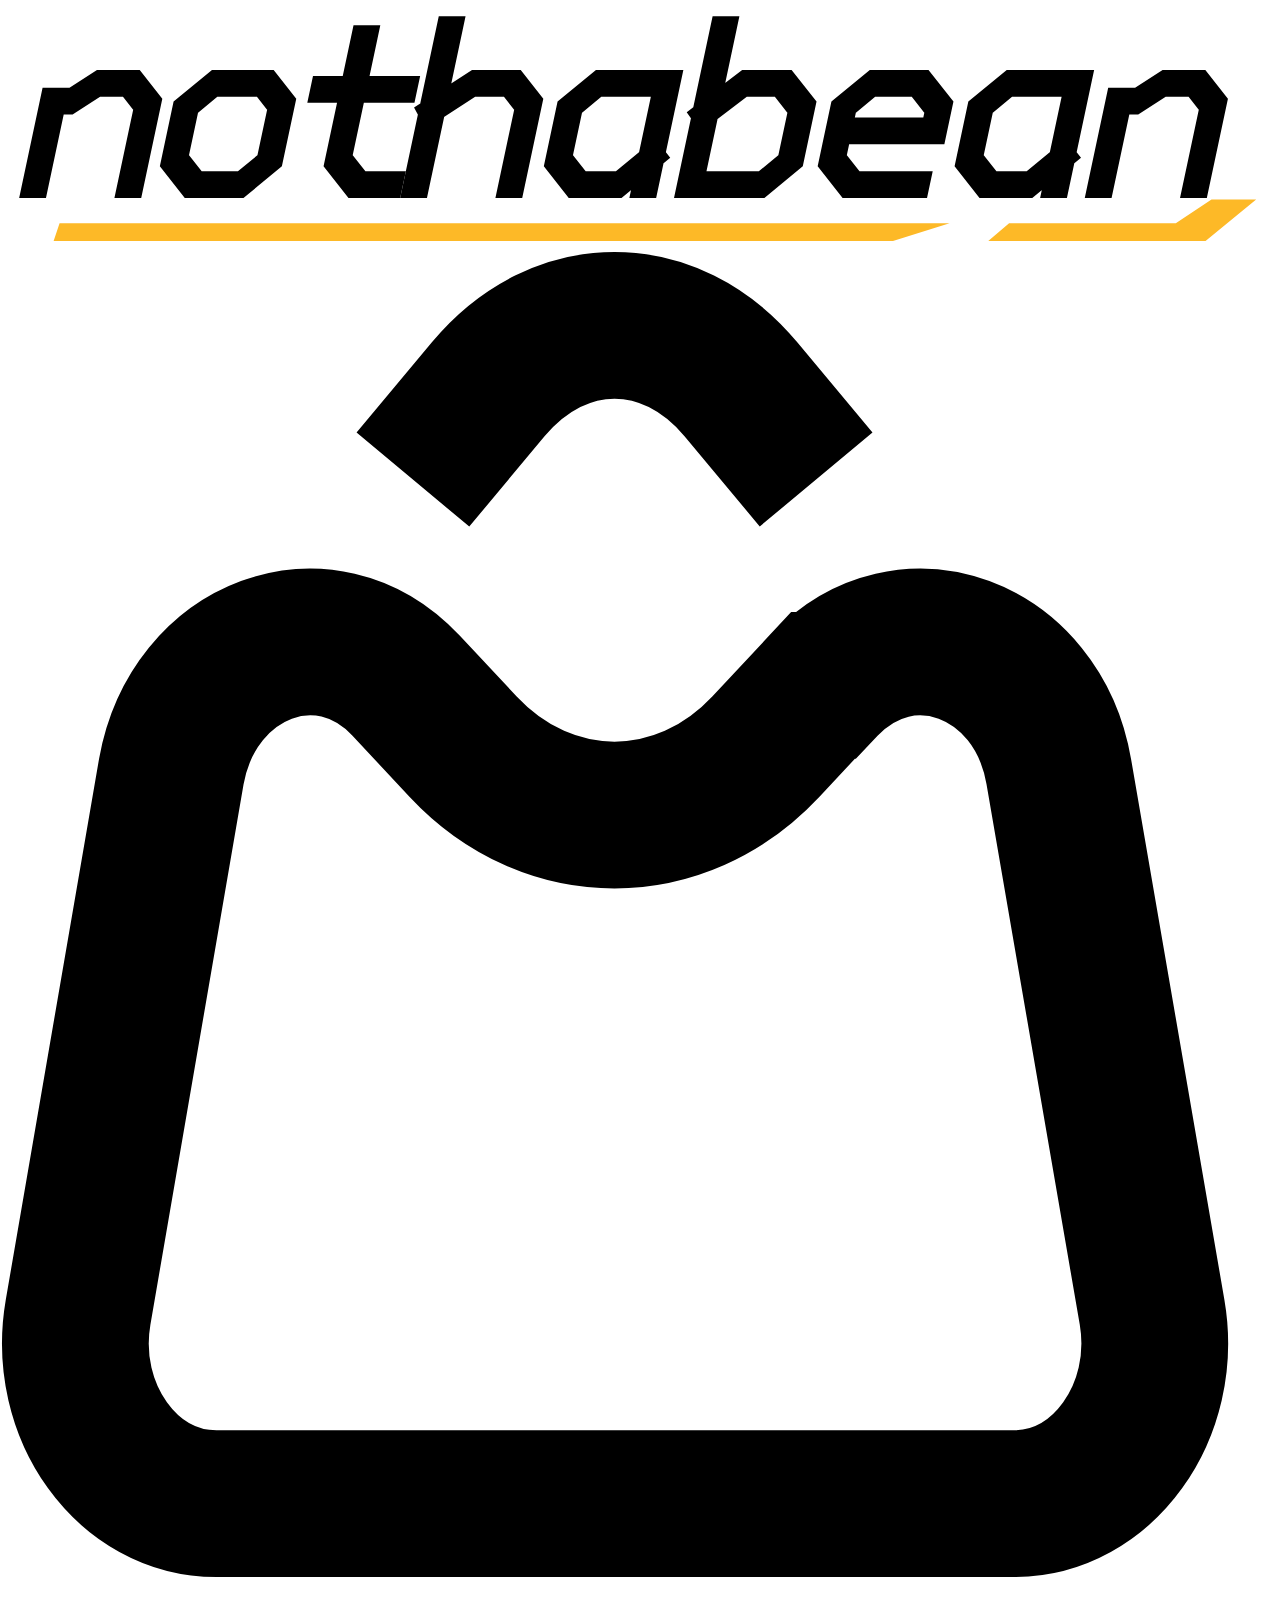
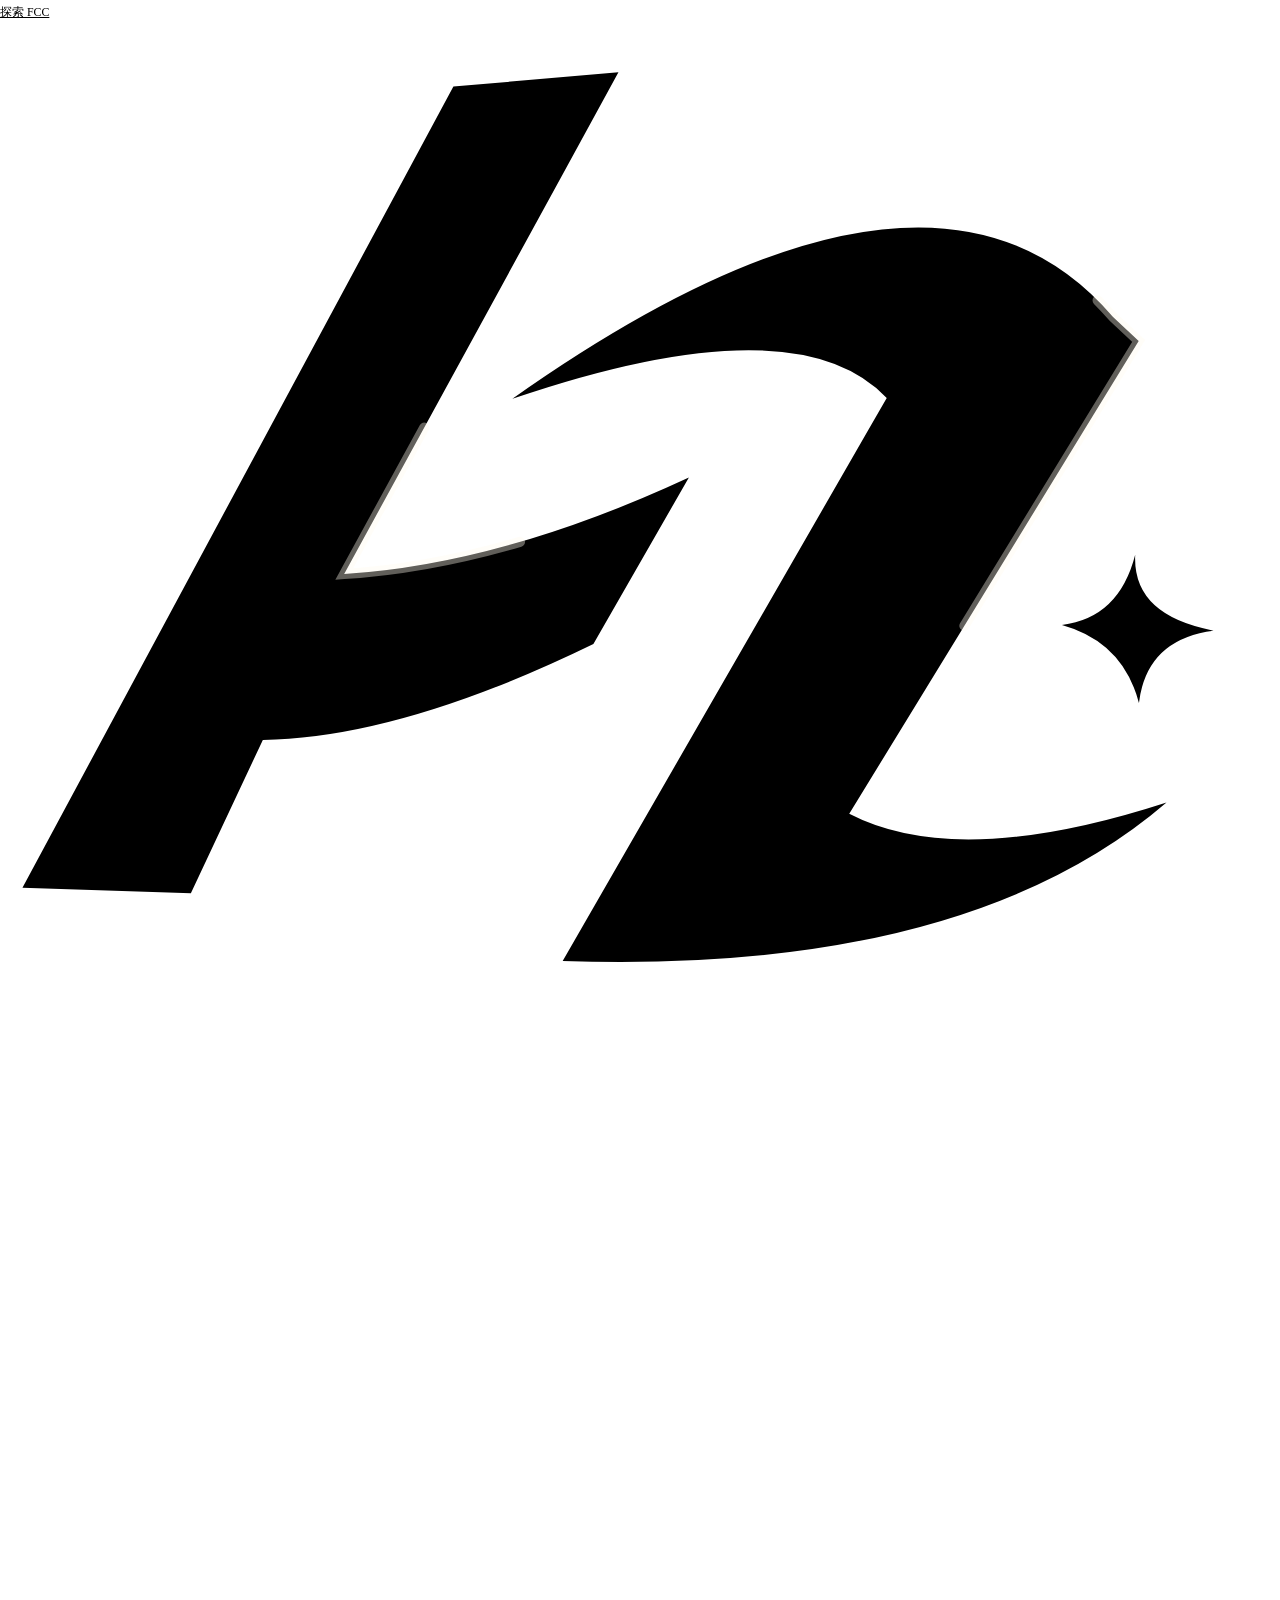
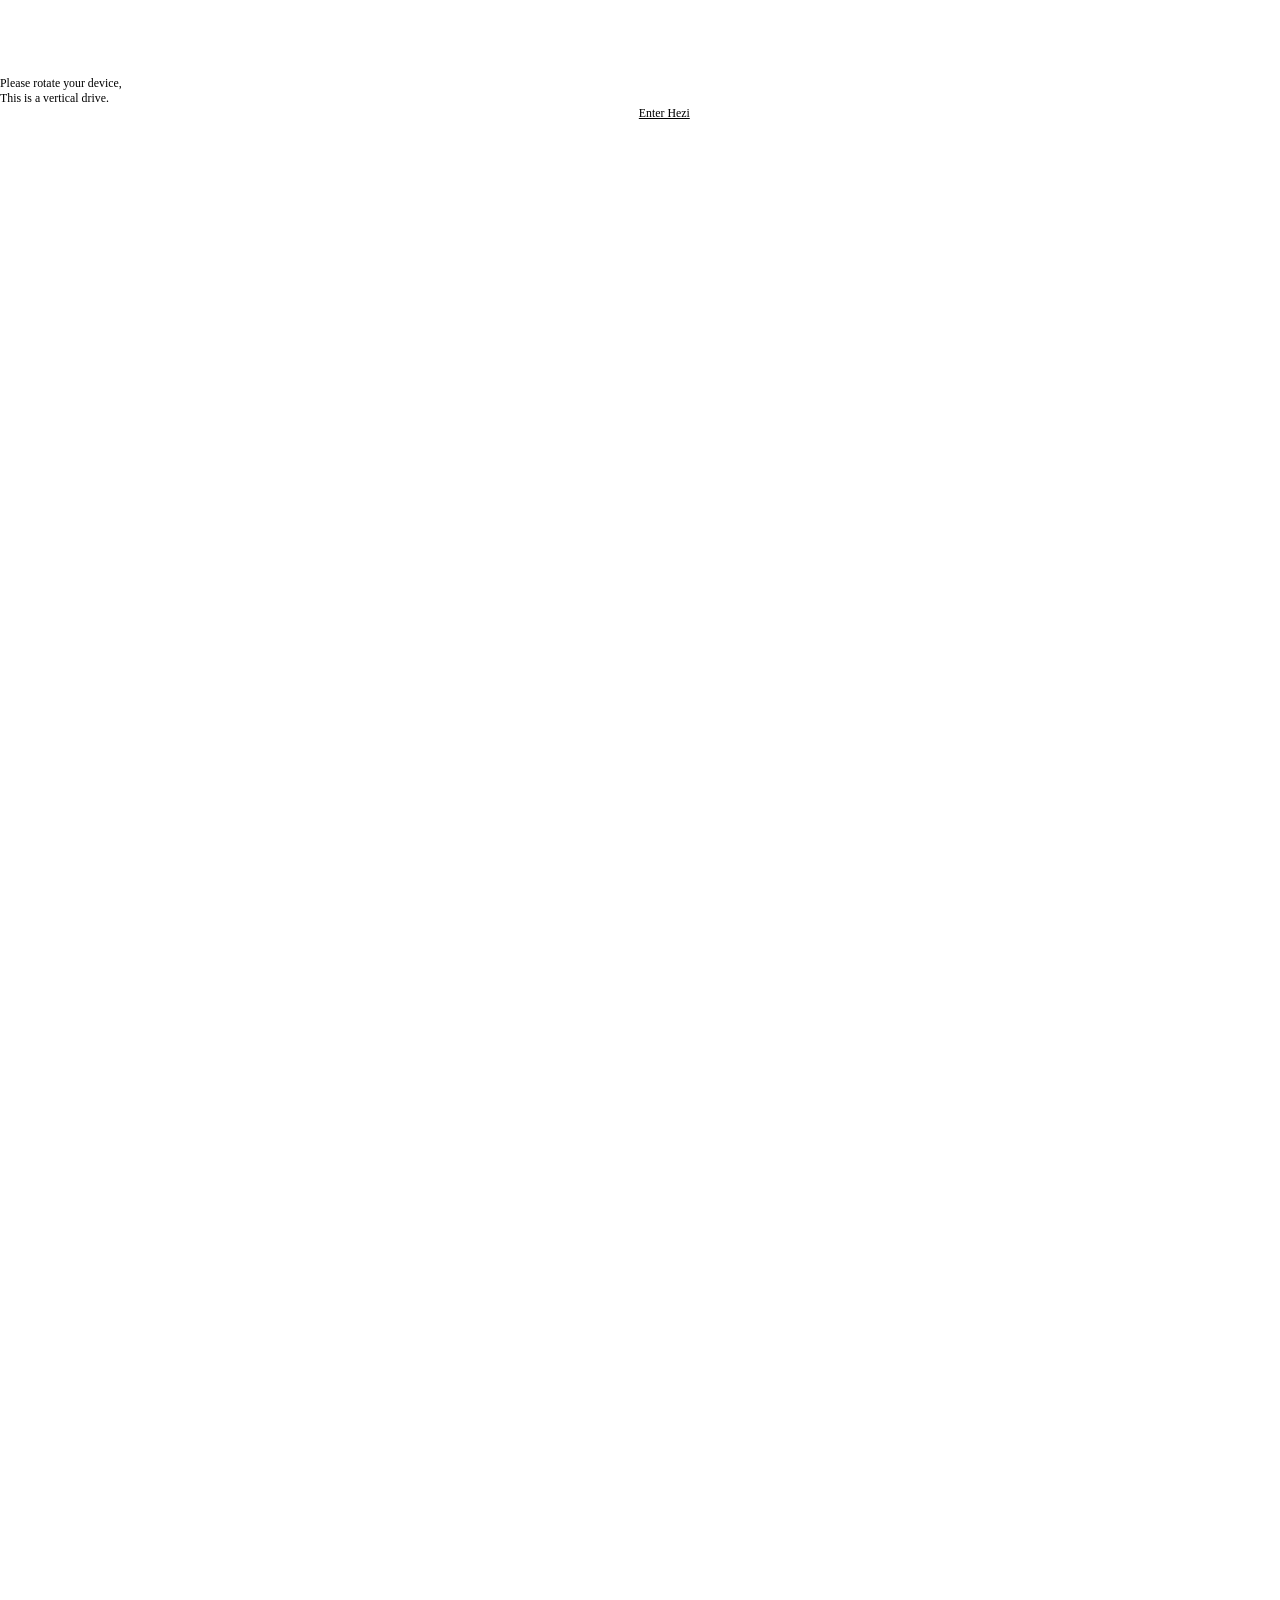
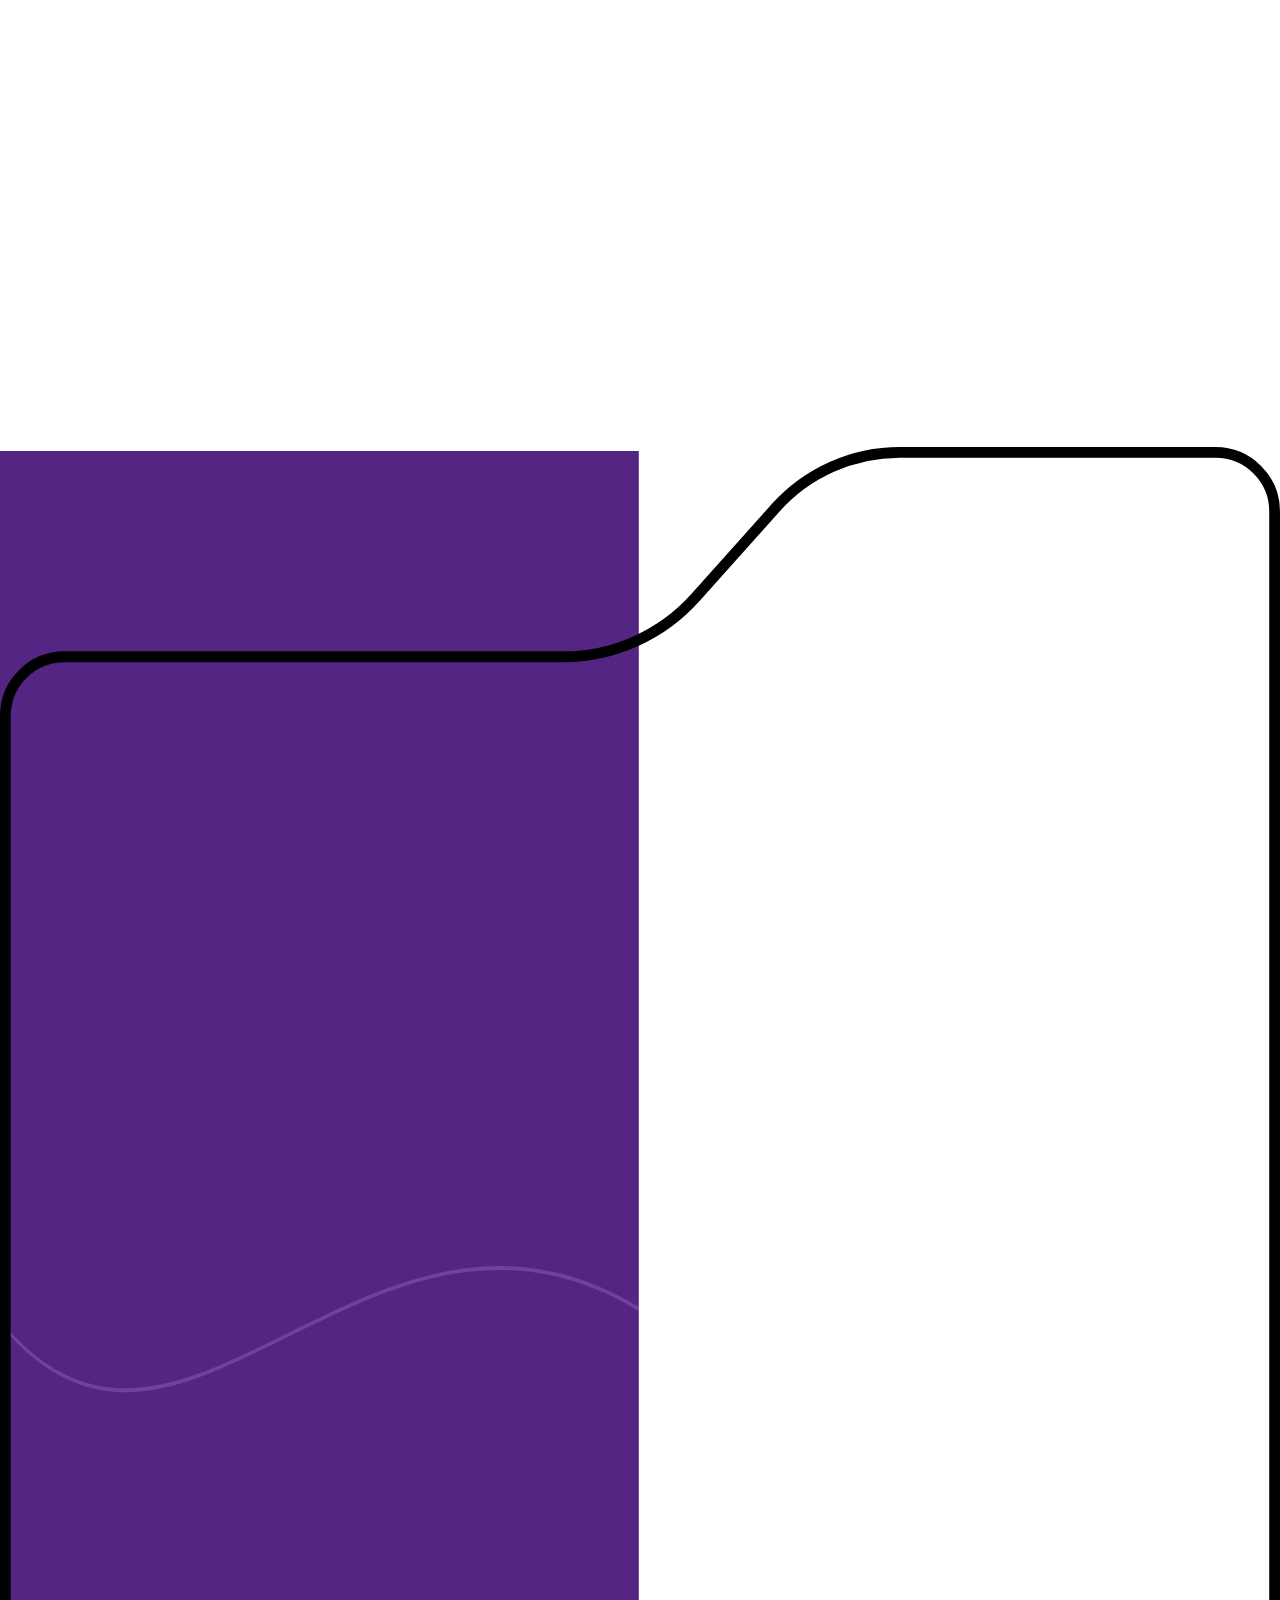
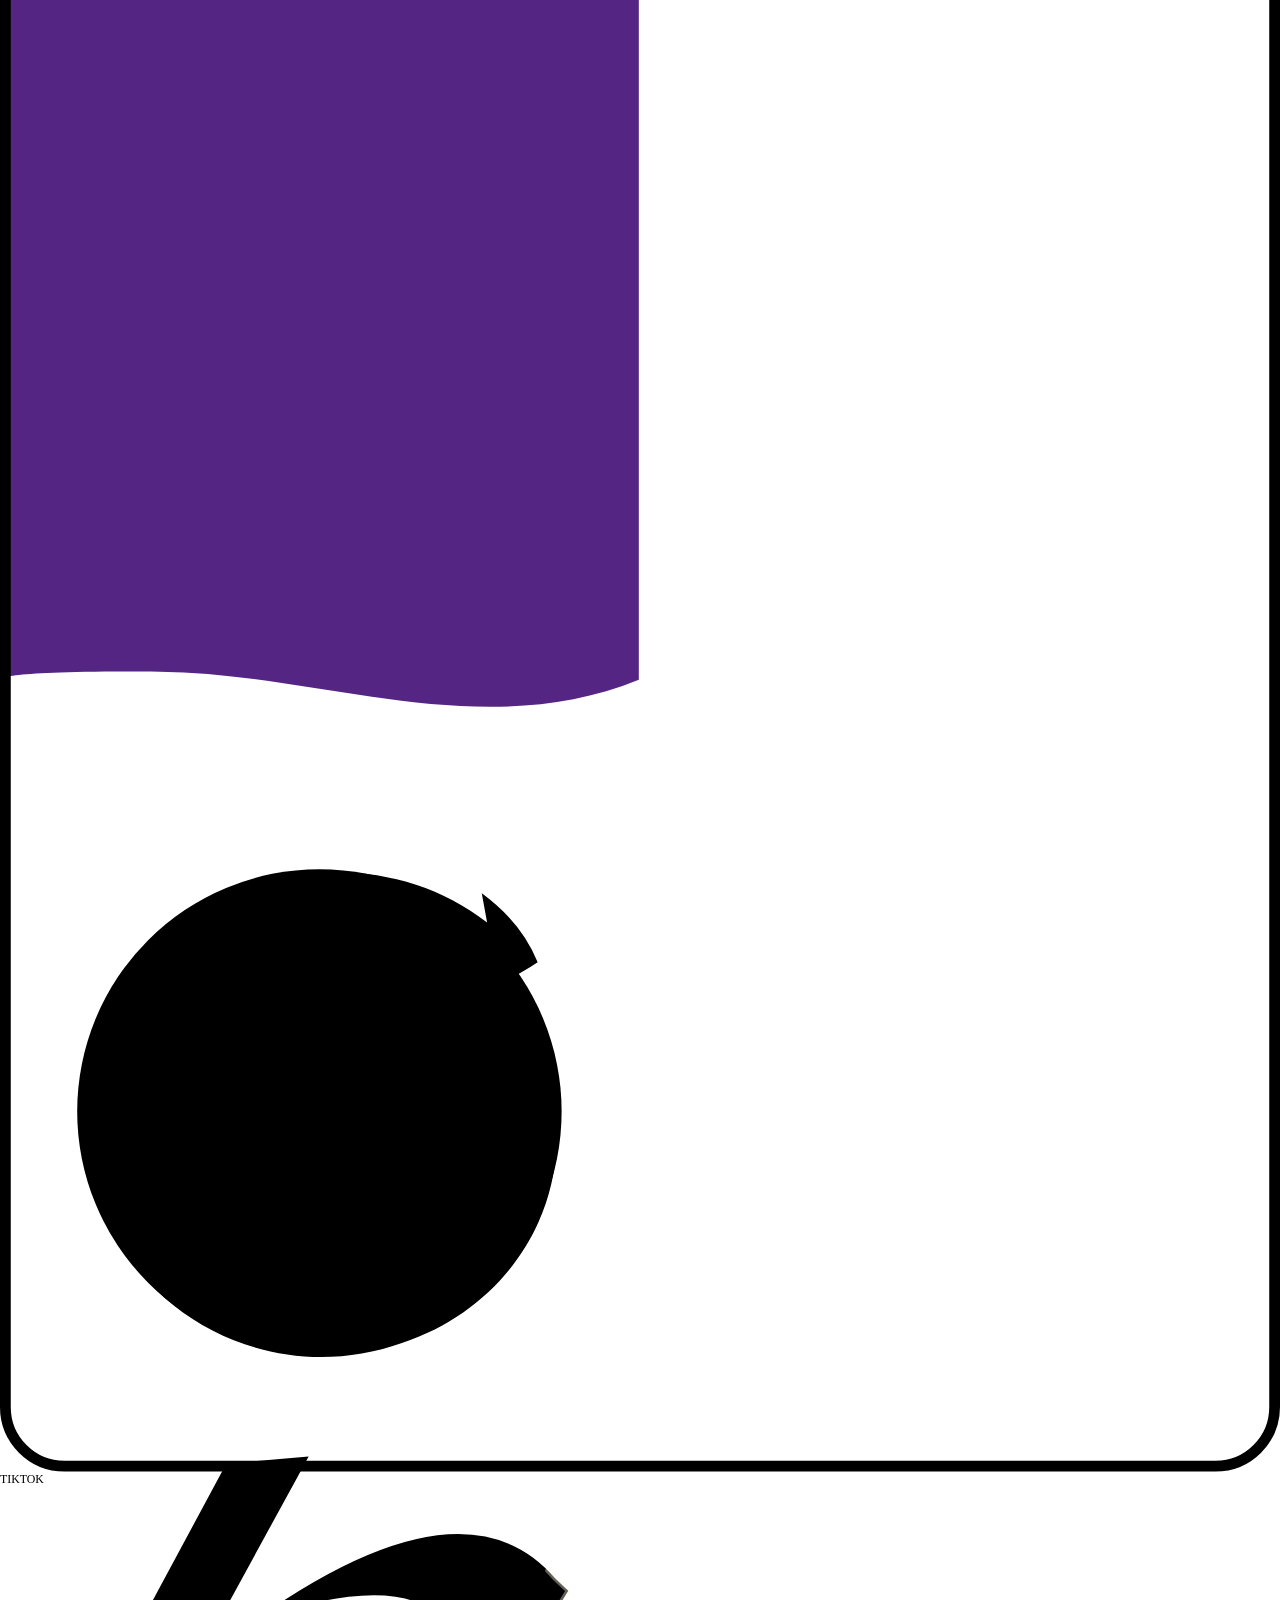
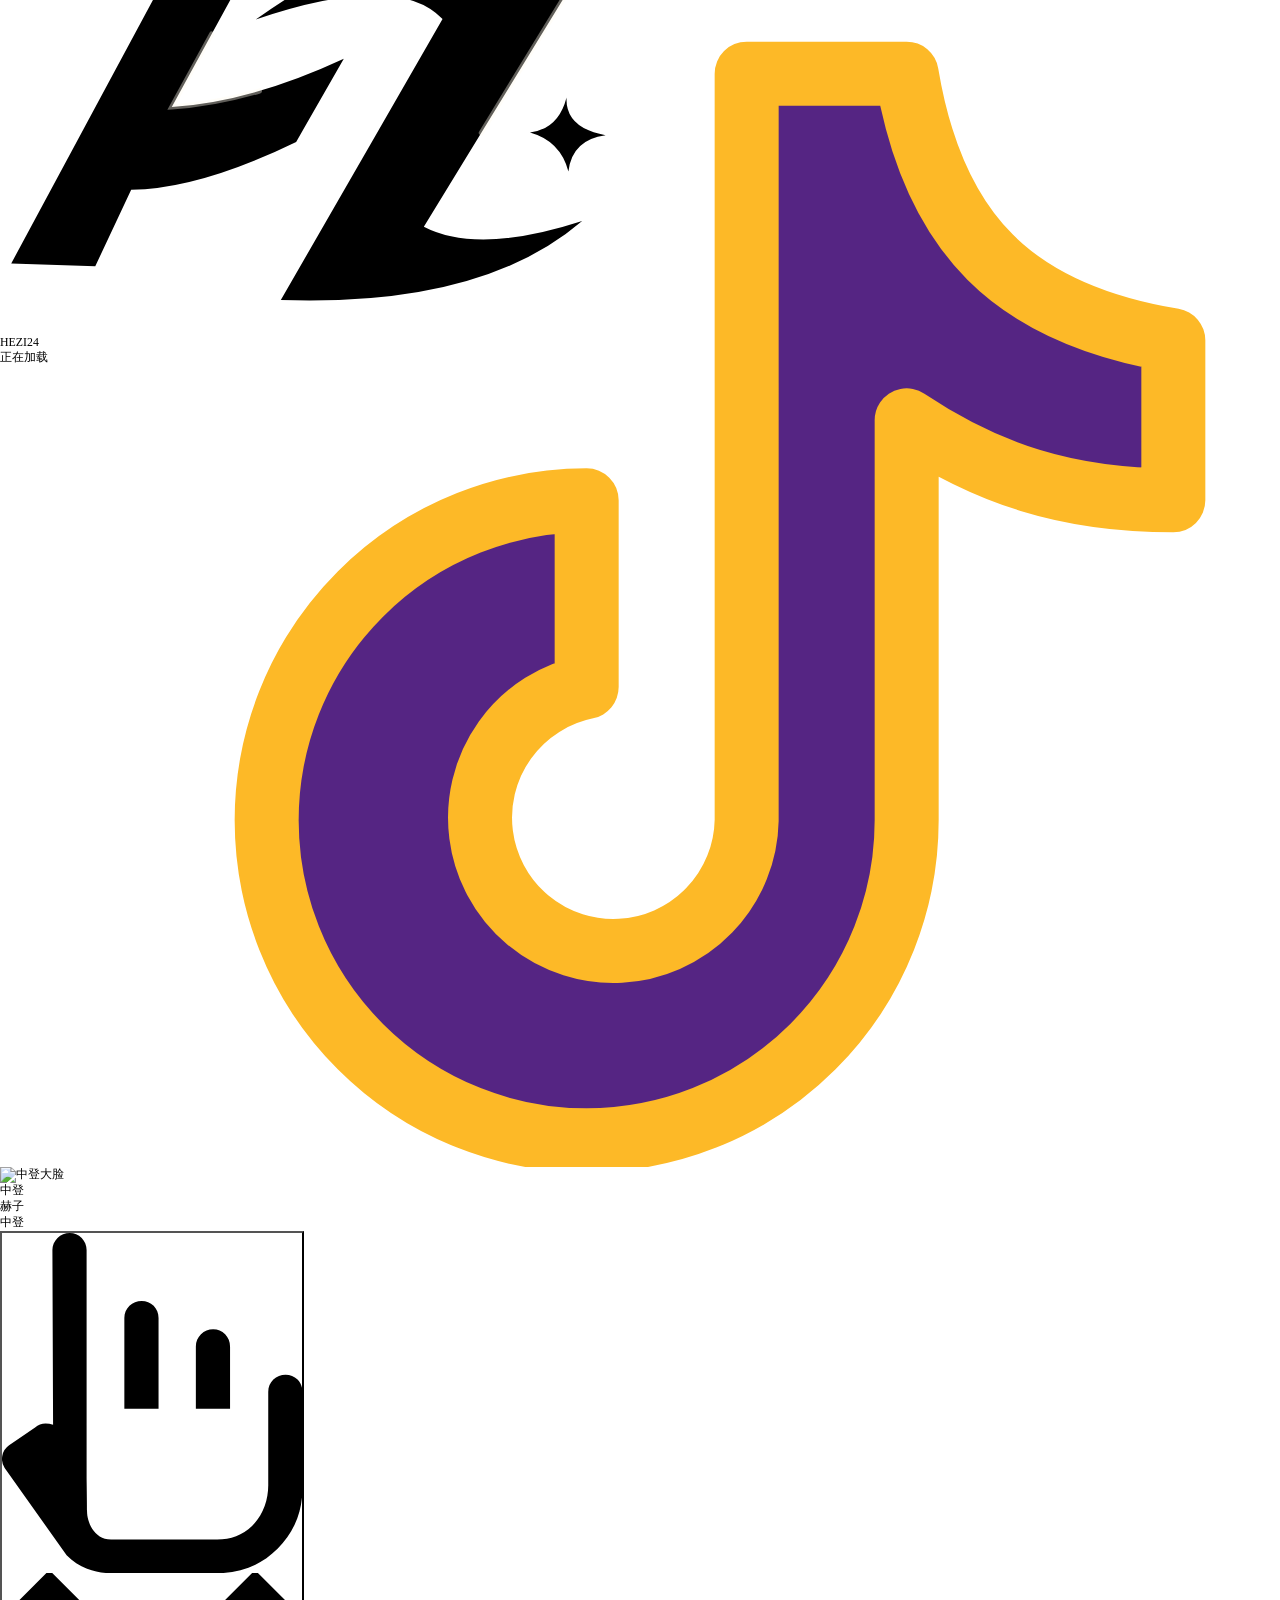
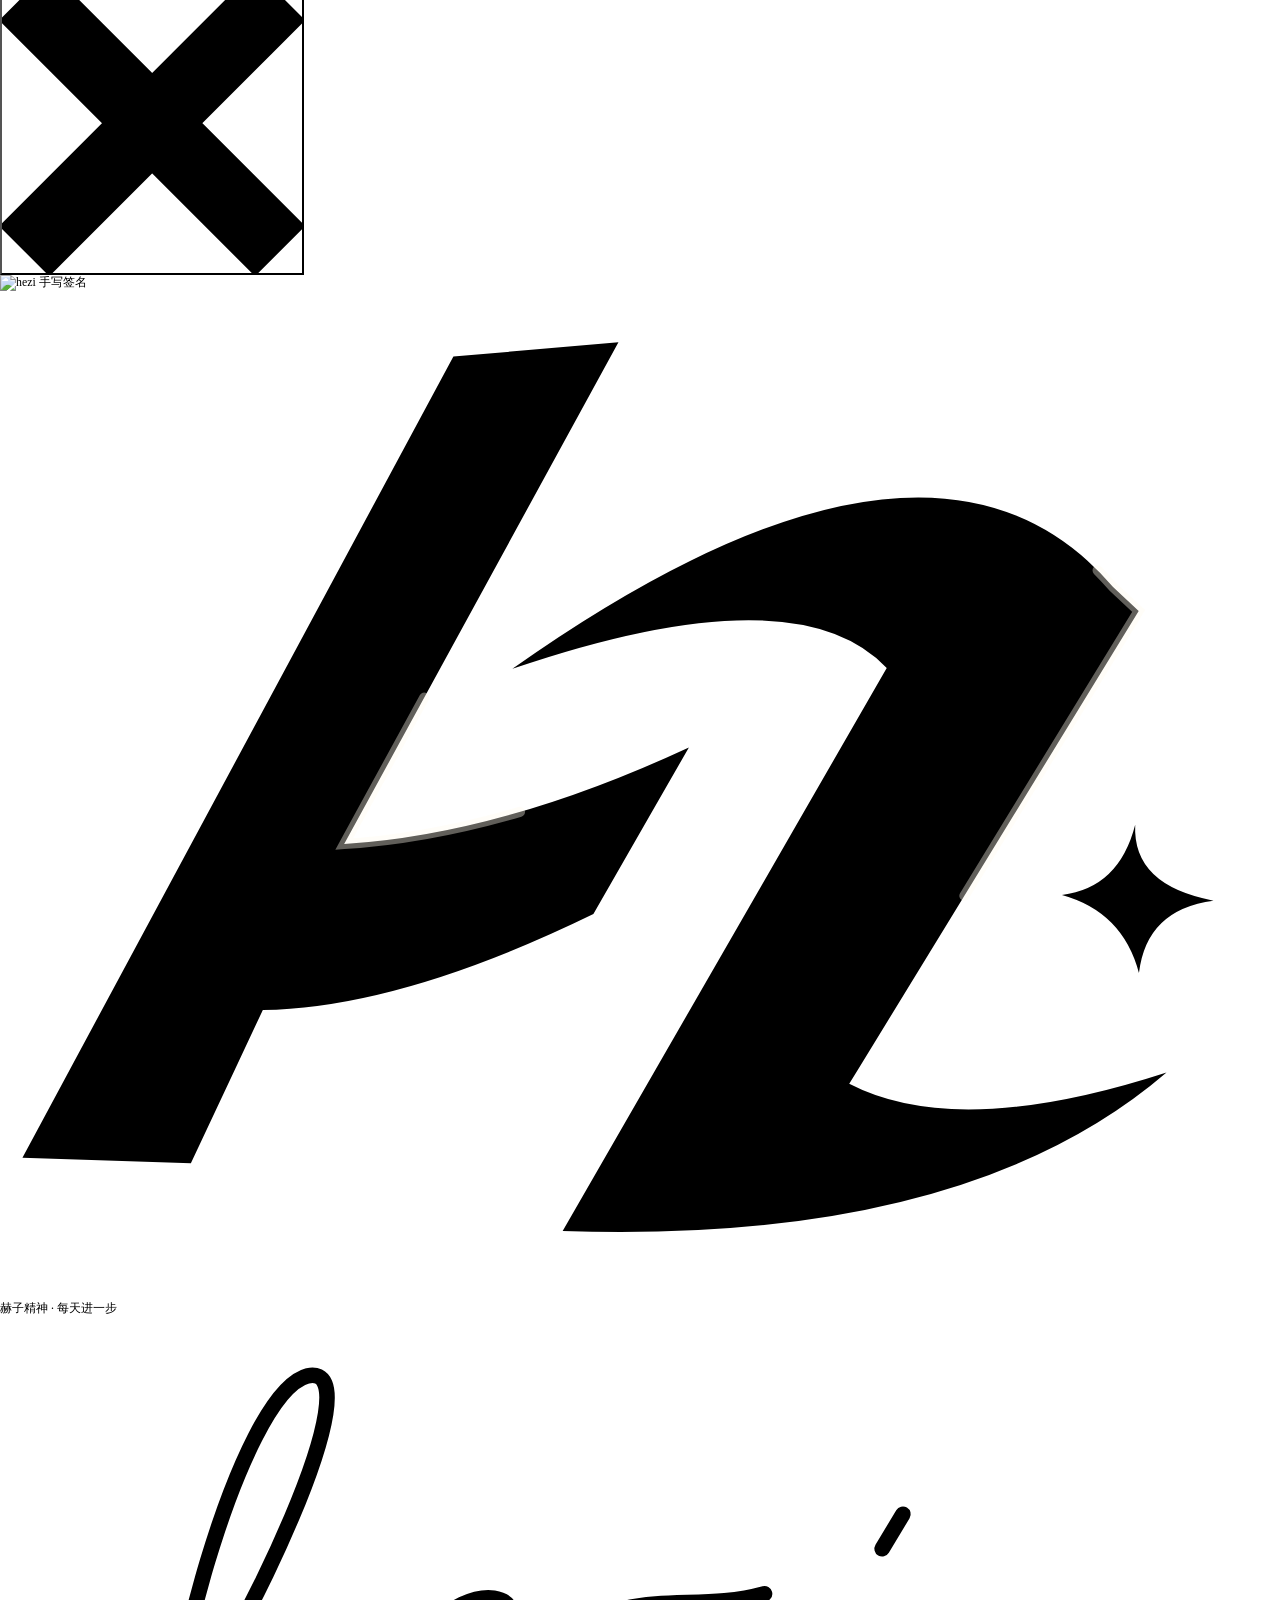
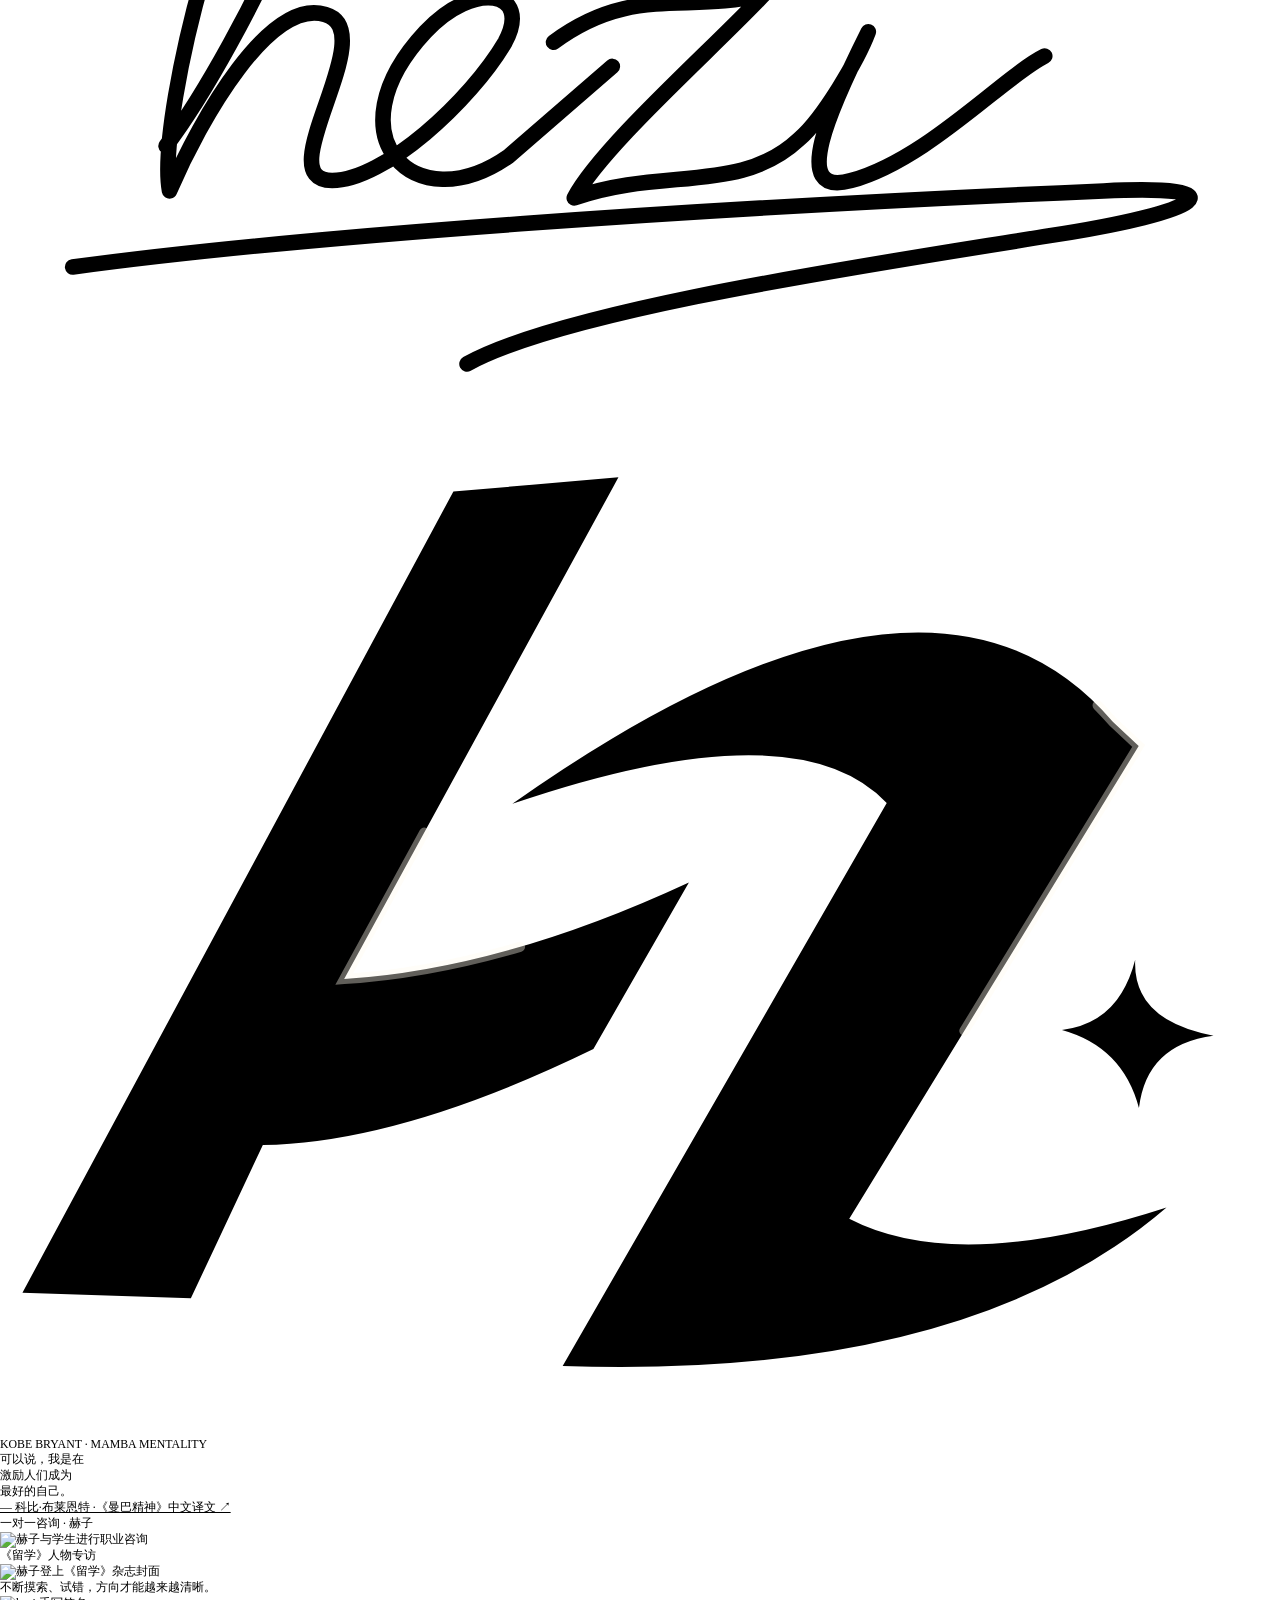
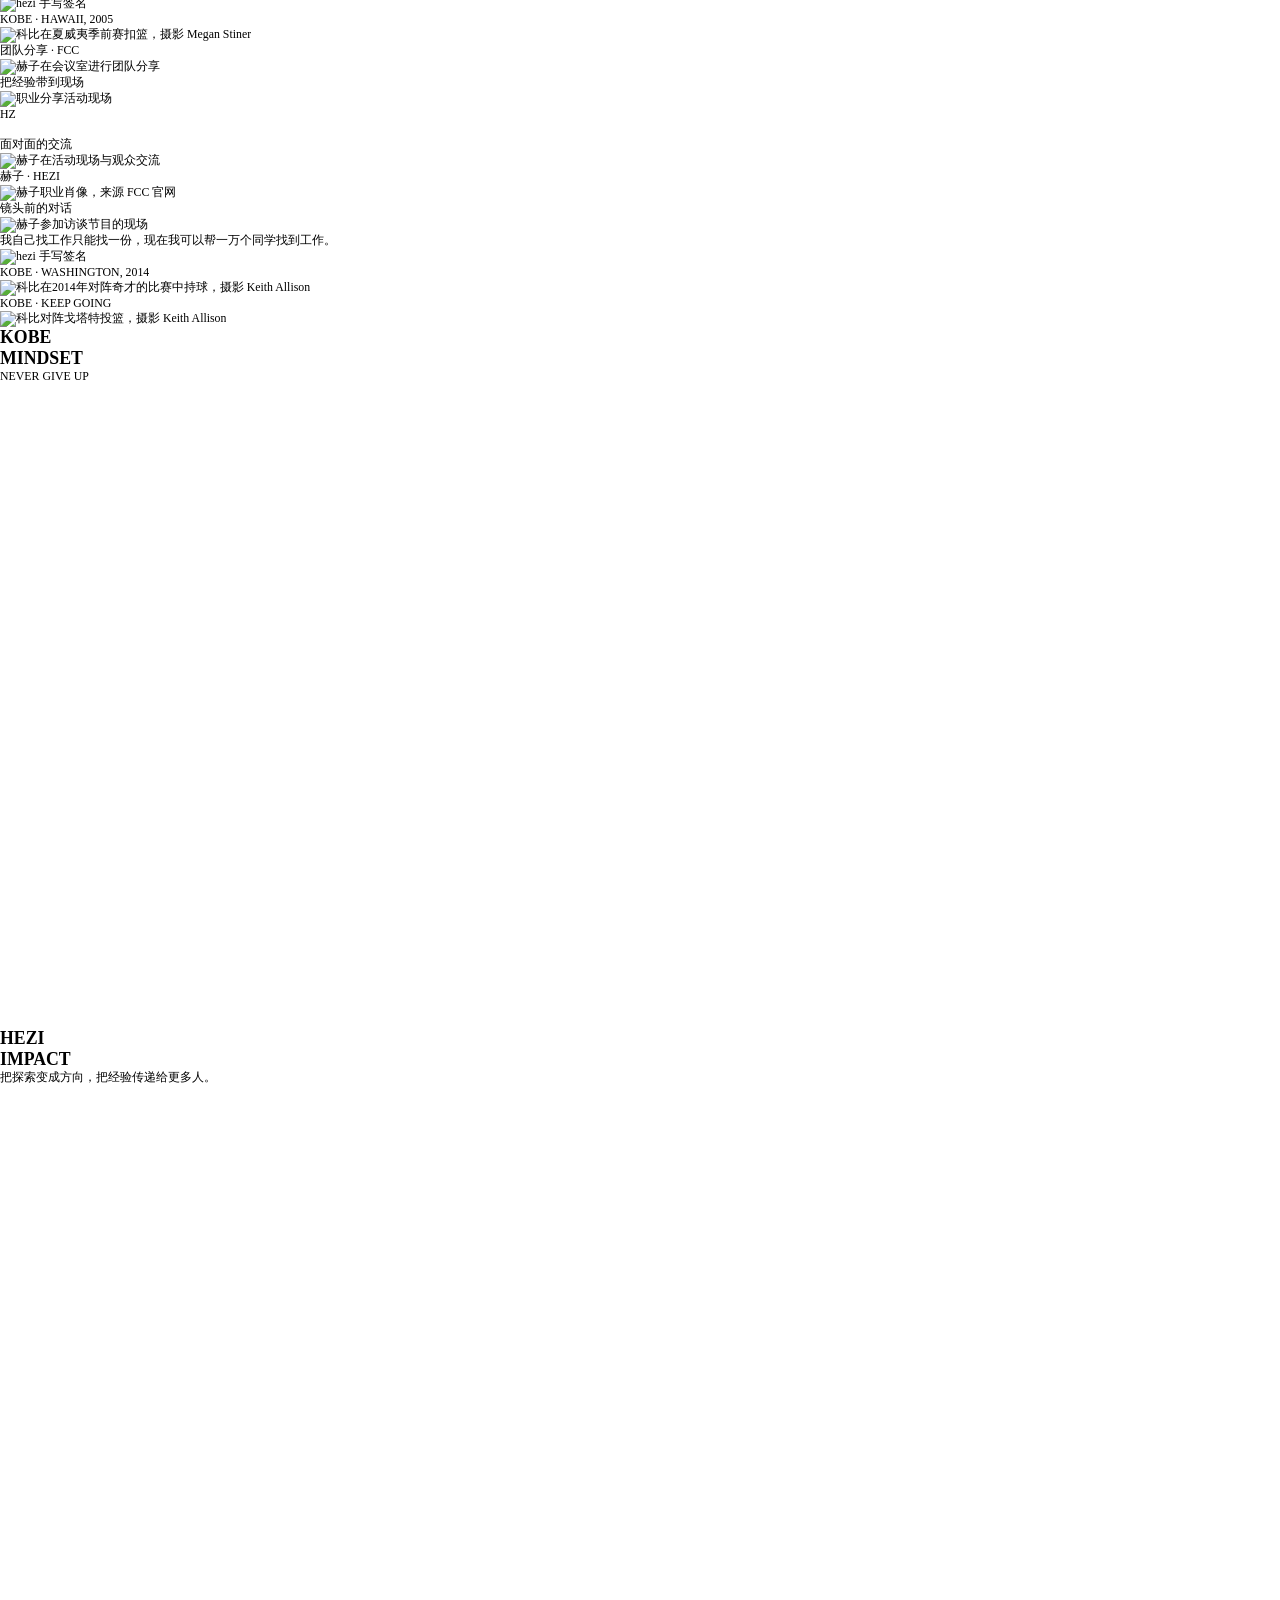
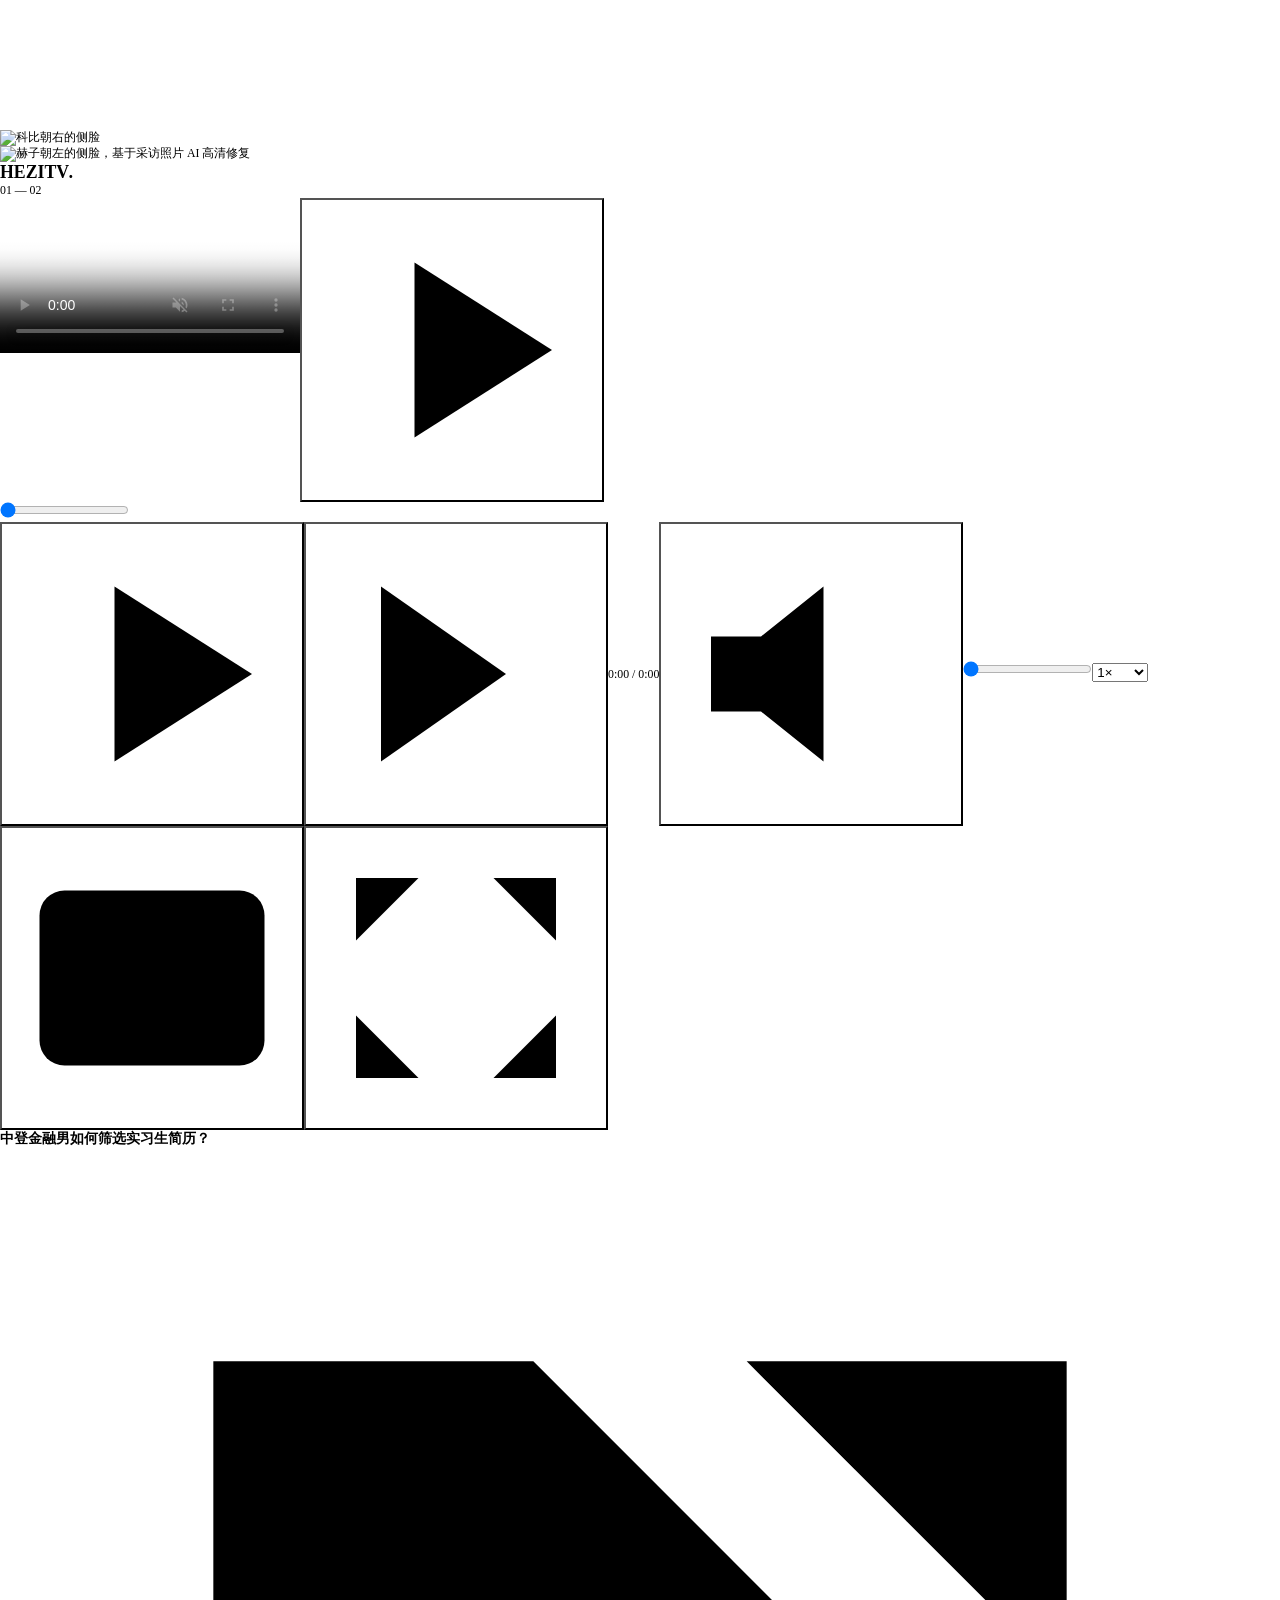
==== commit 2b4d4bff: "Redesign HEZI TV player and add TikTok hero link" ====
--- a/index.html
+++ b/index.html
@@ -7,7 +7,7 @@
 <style>  
   .w-webflow-badge { display: none !important; }
   .transition-w {	display: flex; }
-</style><meta content="noindex,nofollow" name="robots"/><link href="/hezi-site/hezi/hezi.css" rel="stylesheet"/><link href="/hezi-site/hezi/hezi-emblem.css?v=20261020-mamba2" rel="stylesheet"/><link as="font" crossorigin="" href="/hezi-site/hezi/fonts/hezi-slogan.ttf" rel="preload" type="font/ttf"/><link href="/hezi-site/hezi/hezi-dual.css" rel="stylesheet"/><link href="/hezi-site/hezi/hezi-rhythm.css" rel="stylesheet"/><link href="/hezi-site/hezi/wall-apply.css" rel="stylesheet"/><link href="/hezi-site/hezi/hezi-copy.css" rel="stylesheet"/><link href="/hezi-site/hezi/hezi-final.css" rel="stylesheet"/><link rel="stylesheet" href="/hezi-site/hezi/hezi-tv.css"><style>.nav-menu-link-w[data-coming-soon],.text-link-w[data-coming-soon]{position:relative}.nav-menu-link-w[data-coming-soon]:after{content:"开发中";font:11px/1.4 sans-serif;letter-spacing:.06em;color:#fdb927;align-self:center;margin-left:15px;white-space:nowrap}.text-link-w[data-coming-soon]:after{content:"开发中";font:10px/1.4 sans-serif;display:inline-block;margin-left:8px;opacity:.65}.home-hero-next-race-row[data-coming-soon] .eyebrow-w{font-size:10px}.home-hero-next-race-row[data-coming-soon] .eyebrow-w:after{content:"开发中"}</style></head><body data-edit=""><div class="css-main"><div class="css-root w-embed"><style>
+</style><meta content="noindex,nofollow" name="robots"/><link href="/hezi-site/hezi/hezi.css" rel="stylesheet"/><link href="/hezi-site/hezi/hezi-emblem.css?v=20261020-mamba2" rel="stylesheet"/><link as="font" crossorigin="" href="/hezi-site/hezi/fonts/hezi-slogan.ttf" rel="preload" type="font/ttf"/><link href="/hezi-site/hezi/hezi-dual.css" rel="stylesheet"/><link href="/hezi-site/hezi/hezi-rhythm.css" rel="stylesheet"/><link href="/hezi-site/hezi/wall-apply.css" rel="stylesheet"/><link href="/hezi-site/hezi/hezi-copy.css" rel="stylesheet"/><link href="/hezi-site/hezi/hezi-final.css" rel="stylesheet"/><link rel="stylesheet" href="/hezi-site/hezi/hezi-tv.css"><style>.nav-menu-link-w[data-coming-soon],.text-link-w[data-coming-soon]{position:relative}.nav-menu-link-w[data-coming-soon]:after{content:"开发中";font:11px/1.4 sans-serif;letter-spacing:.06em;color:#fdb927;align-self:center;margin-left:15px;white-space:nowrap}.text-link-w[data-coming-soon]:after{content:"开发中";font:10px/1.4 sans-serif;display:inline-block;margin-left:8px;opacity:.65}.home-hero-next-race-row[data-coming-soon] .eyebrow-w{font-size:10px}.home-hero-next-race-row[data-coming-soon] .eyebrow-w:after{content:"开发中"}</style><link rel="stylesheet" href="/hezi-site/hezi/hezi-cinema.css?v=1"></head><body data-edit=""><div class="css-main"><div class="css-root w-embed"><style>
 
   :root {
     /* Other variables */
@@ -1073,19 +1073,17 @@
 <path d="m10.931 5.783-.759.812c-1.132 1.212-2.89 1.212-4.022 0l-.76-.812C4.313 4.637 2.568 5.29 2.275 6.928l-1.238 7.18c-.227 1.318.652 2.543 1.838 2.543h10.588c1.185 0 2.064-1.225 1.838-2.544l-1.239-7.179c-.28-1.638-2.037-2.29-3.116-1.145h-.014ZM10.839 3.048 9.84 1.849C8.894.717 7.43.717 6.484 1.85l-1 1.199" stroke="currentColor" stroke-miterlimit="10" stroke-width="1.949"></path>
 </svg></div></div><div class="btn-inner-text-w is-nav"><div class="btn-text is-nav is-sm" split-text="chars">探索 FCC</div></div></div></a></div><div class="page-ln4-pos"><a aria-current="page" class="nav-middle w-inline-block w--current" href="/hezi-site/" title="Go to home"><div class="page-ln4-svg w-embed"><svg aria-label="赫子 HEZI24 标志" class="hezi-emblem" role="img" viewbox="140 70 380 300" xmlns="http://www.w3.org/2000/svg"><style>.hezi-emblem-still{display:none}@media(prefers-reduced-motion:reduce){.hezi-emblem-motion{display:none}.hezi-emblem-still{display:inline}}</style><g class="hezi-emblem-motion" fill="currentColor"><path d="M269 88 L318 88 L247 231 Q294 232 348 210 L322 258 Q265 281 224 279 L201 324 L151 324 Z"><animate attributename="d" calcmode="linear" dur="6.4s" repeatcount="indefinite" values="M263.200 84.028 L312.200 87.820 L248.859 226.164 Q295.944 229.744 348.000 212.415 L325.956 258.180 Q270.249 276.820 229.159 274.062 L206.942 319.794 L156.942 323.503 Z;M263.049 84.458 L312.049 88.474 L249.588 226.371 Q296.669 230.346 348.783 212.965 L326.511 258.831 Q270.583 277.214 229.515 274.002 L206.782 319.477 L156.782 322.858 Z;M263.000 84.949 L312.000 89.119 L250.272 226.657 Q297.347 230.976 349.553 213.466 L326.989 259.467 Q270.822 277.672 229.776 274.027 L206.524 319.237 L156.524 322.232 Z;M263.053 85.493 L312.053 89.746 L250.901 227.018 Q297.968 231.624 350.296 213.906 L327.381 260.078 Q270.962 278.188 229.939 274.138 L206.171 319.079 L156.171 321.637 Z;M263.208 86.079 L312.208 90.343 L251.462 227.447 Q298.522 232.278 351.000 214.280 L327.682 260.654 Q270.999 278.752 230.000 274.332 L205.730 319.006 L155.730 321.082 Z;M263.463 86.698 L312.463 90.899 L251.948 227.936 Q298.998 232.927 351.653 214.581 L327.885 261.185 Q270.934 279.354 229.958 274.606 L205.207 319.017 L155.207 320.577 Z;M263.812 87.339 L312.812 91.406 L252.348 228.478 Q299.389 233.560 352.243 214.803 L327.987 261.660 Q270.767 279.984 229.814 274.955 L204.613 319.114 L154.613 320.130 Z;M264.249 87.991 L313.249 91.855 L252.658 229.063 Q299.687 234.167 352.760 214.943 L327.987 262.074 Q270.502 280.632 229.571 275.373 L203.957 319.295 L153.957 319.750 Z;M264.768 88.644 L313.768 92.237 L252.870 229.682 Q299.888 234.737 353.196 214.999 L327.885 262.417 Q270.142 281.286 229.232 275.853 L203.250 319.556 L153.250 319.443 Z;M265.360 89.286 L314.360 92.548 L252.982 230.323 Q299.988 235.260 353.543 214.969 L327.681 262.685 Q269.694 281.935 228.804 276.387 L202.505 319.893 L152.505 319.213 Z;M266.013 89.906 L315.013 92.780 L252.992 230.975 Q299.986 235.727 353.796 214.854 L327.381 262.873 Q269.166 282.568 228.294 276.966 L201.734 320.300 L151.734 319.066 Z;M266.718 90.493 L315.718 92.931 L252.899 231.628 Q299.881 236.130 353.949 214.656 L326.989 262.978 Q268.567 283.174 227.710 277.579 L200.950 320.771 L150.950 319.002 Z;M267.462 91.037 L316.462 92.997 L252.705 232.270 Q299.676 236.462 354.000 214.378 L326.511 262.997 Q267.907 283.743 227.063 278.217 L200.167 321.297 L150.167 319.025 Z;M268.232 91.530 L317.232 92.978 L252.413 232.890 Q299.374 236.719 353.949 214.026 L325.956 262.931 Q267.197 284.266 226.364 278.868 L199.399 321.869 L149.399 319.132 Z;M269.016 91.962 L318.016 92.873 L252.029 233.478 Q298.980 236.894 353.796 213.604 L325.333 262.780 Q266.449 284.732 225.623 279.522 L198.658 322.478 L148.658 319.323 Z;M269.799 92.326 L318.799 92.685 L251.559 234.024 Q298.500 236.986 353.543 213.121 L324.653 262.548 Q265.677 285.134 224.856 280.167 L197.957 323.112 L147.957 319.594 Z;M270.568 92.616 L319.568 92.417 L251.011 234.518 Q297.944 236.992 353.196 212.584 L323.928 262.237 Q264.893 285.466 224.073 280.791 L197.308 323.762 L147.308 319.940 Z;M271.310 92.827 L320.310 92.074 L250.394 234.951 Q297.320 236.913 352.760 212.004 L323.170 261.855 Q264.111 285.721 223.289 281.385 L196.722 324.416 L146.722 320.356 Z;M272.013 92.956 L321.013 91.660 L249.719 235.318 Q296.639 236.750 352.243 211.388 L322.392 261.406 Q263.344 285.896 222.518 281.938 L196.210 325.063 L146.210 320.834 Z;M272.665 93.000 L321.665 91.185 L248.998 235.610 Q295.913 236.506 351.653 210.750 L321.607 260.899 Q262.606 285.986 221.772 282.441 L195.779 325.691 L145.779 321.366 Z;M273.254 92.958 L322.254 90.654 L248.243 235.823 Q295.154 236.185 351.000 210.098 L320.829 260.343 Q261.908 285.992 221.064 282.885 L195.438 326.291 L145.438 321.943 Z;M273.770 92.832 L322.770 90.078 L247.466 235.954 Q294.376 235.791 350.296 209.445 L320.071 259.746 Q261.263 285.912 220.406 283.263 L195.192 326.852 L145.192 322.555 Z;M274.204 92.623 L323.204 89.467 L246.681 236.000 Q293.591 235.334 349.553 208.801 L319.346 259.119 Q260.683 285.748 219.809 283.567 L195.045 327.363 L145.045 323.193 Z;M274.549 92.334 L323.549 88.831 L245.902 235.960 Q292.813 234.819 348.783 208.177 L318.666 258.474 Q260.176 285.502 219.285 283.794 L195.000 327.817 L145.000 323.843 Z;M274.800 91.972 L323.800 88.180 L245.141 235.836 Q292.056 234.256 348.000 207.585 L318.044 257.820 Q259.751 285.180 218.841 283.938 L195.058 328.206 L145.058 324.497 Z;M274.951 91.542 L323.951 87.526 L244.412 235.629 Q291.331 233.654 347.217 207.035 L317.489 257.169 Q259.417 284.786 218.485 283.998 L195.218 328.523 L145.218 325.142 Z;M275.000 91.051 L324.000 86.881 L243.728 235.343 Q290.653 233.024 346.447 206.534 L317.011 256.533 Q259.178 284.328 218.224 283.973 L195.476 328.763 L145.476 325.768 Z;M274.947 90.507 L323.947 86.254 L243.099 234.982 Q290.032 232.376 345.704 206.094 L316.619 255.922 Q259.038 283.812 218.061 283.862 L195.829 328.921 L145.829 326.363 Z;M274.792 89.921 L323.792 85.657 L242.538 234.553 Q289.478 231.722 345.000 205.720 L316.318 255.346 Q259.001 283.248 218.000 283.668 L196.270 328.994 L146.270 326.918 Z;M274.537 89.302 L323.537 85.101 L242.052 234.064 Q289.002 231.073 344.347 205.419 L316.115 254.815 Q259.066 282.646 218.042 283.394 L196.793 328.983 L146.793 327.423 Z;M274.188 88.661 L323.188 84.594 L241.652 233.522 Q288.611 230.440 343.757 205.197 L316.013 254.340 Q259.233 282.016 218.186 283.045 L197.387 328.886 L147.387 327.870 Z;M273.751 88.009 L322.751 84.145 L241.342 232.937 Q288.313 229.833 343.240 205.057 L316.013 253.926 Q259.498 281.368 218.429 282.627 L198.043 328.705 L148.043 328.250 Z;M273.232 87.356 L322.232 83.763 L241.130 232.318 Q288.112 229.263 342.804 205.001 L316.115 253.583 Q259.858 280.714 218.768 282.147 L198.750 328.444 L148.750 328.557 Z;M272.640 86.714 L321.640 83.452 L241.018 231.677 Q288.012 228.740 342.457 205.031 L316.319 253.315 Q260.306 280.065 219.196 281.613 L199.495 328.107 L149.495 328.787 Z;M271.987 86.094 L320.987 83.220 L241.008 231.025 Q288.014 228.273 342.204 205.146 L316.619 253.127 Q260.834 279.432 219.706 281.034 L200.266 327.700 L150.266 328.934 Z;M271.282 85.507 L320.282 83.069 L241.101 230.372 Q288.119 227.870 342.051 205.344 L317.011 253.022 Q261.433 278.826 220.290 280.421 L201.050 327.229 L151.050 328.998 Z;M270.538 84.963 L319.538 83.003 L241.295 229.730 Q288.324 227.538 342.000 205.622 L317.489 253.003 Q262.093 278.257 220.937 279.783 L201.833 326.703 L151.833 328.975 Z;M269.768 84.470 L318.768 83.022 L241.587 229.110 Q288.626 227.281 342.051 205.974 L318.044 253.069 Q262.803 277.734 221.636 279.132 L202.601 326.131 L152.601 328.868 Z;M268.984 84.038 L317.984 83.127 L241.971 228.522 Q289.020 227.106 342.204 206.396 L318.667 253.220 Q263.551 277.268 222.377 278.478 L203.342 325.522 L153.342 328.677 Z;M268.201 83.674 L317.201 83.315 L242.441 227.976 Q289.500 227.014 342.457 206.879 L319.347 253.452 Q264.323 276.866 223.144 277.833 L204.043 324.888 L154.043 328.406 Z;M267.432 83.384 L316.432 83.583 L242.989 227.482 Q290.056 227.008 342.804 207.416 L320.072 253.763 Q265.107 276.534 223.927 277.209 L204.692 324.238 L154.692 328.060 Z;M266.690 83.173 L315.690 83.926 L243.606 227.049 Q290.680 227.087 343.240 207.996 L320.830 254.145 Q265.889 276.279 224.711 276.615 L205.278 323.584 L155.278 327.644 Z;M265.987 83.044 L314.987 84.340 L244.281 226.682 Q291.361 227.250 343.757 208.612 L321.608 254.594 Q266.656 276.104 225.482 276.062 L205.790 322.937 L155.790 327.166 Z;M265.335 83.000 L314.335 84.815 L245.002 226.390 Q292.087 227.494 344.347 209.250 L322.393 255.101 Q267.394 276.014 226.228 275.559 L206.221 322.309 L156.221 326.634 Z;M264.746 83.042 L313.746 85.346 L245.757 226.177 Q292.846 227.815 345.000 209.902 L323.171 255.657 Q268.092 276.008 226.936 275.115 L206.562 321.709 L156.562 326.057 Z;M264.230 83.168 L313.230 85.922 L246.534 226.046 Q293.624 228.209 345.704 210.555 L323.929 256.254 Q268.737 276.088 227.594 274.737 L206.808 321.148 L156.808 325.445 Z;M263.796 83.377 L312.796 86.533 L247.319 226.000 Q294.409 228.666 346.447 211.199 L324.654 256.881 Q269.317 276.252 228.191 274.433 L206.955 320.637 L156.955 324.807 Z;M263.451 83.666 L312.451 87.169 L248.098 226.040 Q295.187 229.181 347.217 211.823 L325.334 257.526 Q269.824 276.498 228.715 274.206 L207.000 320.183 L157.000 324.157 Z;M263.200 84.028 L312.200 87.820 L248.859 226.164 Q295.944 229.744 348.000 212.415 L325.956 258.180 Q270.249 276.820 229.159 274.062 L206.942 319.794 L156.942 323.503 Z"></animate></path><path class="hezi-energy" d="M269 88 L318 88 L247 231 Q294 232 348 210 L322 258 Q265 281 224 279 L201 324 L151 324 Z" fill="none" opacity=".38" pathlength="100" stroke="#fff9ed" stroke-dasharray="12 88" stroke-linecap="round" stroke-width="3"><animate attributename="d" calcmode="linear" dur="6.4s" repeatcount="indefinite" values="M263.200 84.028 L312.200 87.820 L248.859 226.164 Q295.944 229.744 348.000 212.415 L325.956 258.180 Q270.249 276.820 229.159 274.062 L206.942 319.794 L156.942 323.503 Z;M263.049 84.458 L312.049 88.474 L249.588 226.371 Q296.669 230.346 348.783 212.965 L326.511 258.831 Q270.583 277.214 229.515 274.002 L206.782 319.477 L156.782 322.858 Z;M263.000 84.949 L312.000 89.119 L250.272 226.657 Q297.347 230.976 349.553 213.466 L326.989 259.467 Q270.822 277.672 229.776 274.027 L206.524 319.237 L156.524 322.232 Z;M263.053 85.493 L312.053 89.746 L250.901 227.018 Q297.968 231.624 350.296 213.906 L327.381 260.078 Q270.962 278.188 229.939 274.138 L206.171 319.079 L156.171 321.637 Z;M263.208 86.079 L312.208 90.343 L251.462 227.447 Q298.522 232.278 351.000 214.280 L327.682 260.654 Q270.999 278.752 230.000 274.332 L205.730 319.006 L155.730 321.082 Z;M263.463 86.698 L312.463 90.899 L251.948 227.936 Q298.998 232.927 351.653 214.581 L327.885 261.185 Q270.934 279.354 229.958 274.606 L205.207 319.017 L155.207 320.577 Z;M263.812 87.339 L312.812 91.406 L252.348 228.478 Q299.389 233.560 352.243 214.803 L327.987 261.660 Q270.767 279.984 229.814 274.955 L204.613 319.114 L154.613 320.130 Z;M264.249 87.991 L313.249 91.855 L252.658 229.063 Q299.687 234.167 352.760 214.943 L327.987 262.074 Q270.502 280.632 229.571 275.373 L203.957 319.295 L153.957 319.750 Z;M264.768 88.644 L313.768 92.237 L252.870 229.682 Q299.888 234.737 353.196 214.999 L327.885 262.417 Q270.142 281.286 229.232 275.853 L203.250 319.556 L153.250 319.443 Z;M265.360 89.286 L314.360 92.548 L252.982 230.323 Q299.988 235.260 353.543 214.969 L327.681 262.685 Q269.694 281.935 228.804 276.387 L202.505 319.893 L152.505 319.213 Z;M266.013 89.906 L315.013 92.780 L252.992 230.975 Q299.986 235.727 353.796 214.854 L327.381 262.873 Q269.166 282.568 228.294 276.966 L201.734 320.300 L151.734 319.066 Z;M266.718 90.493 L315.718 92.931 L252.899 231.628 Q299.881 236.130 353.949 214.656 L326.989 262.978 Q268.567 283.174 227.710 277.579 L200.950 320.771 L150.950 319.002 Z;M267.462 91.037 L316.462 92.997 L252.705 232.270 Q299.676 236.462 354.000 214.378 L326.511 262.997 Q267.907 283.743 227.063 278.217 L200.167 321.297 L150.167 319.025 Z;M268.232 91.530 L317.232 92.978 L252.413 232.890 Q299.374 236.719 353.949 214.026 L325.956 262.931 Q267.197 284.266 226.364 278.868 L199.399 321.869 L149.399 319.132 Z;M269.016 91.962 L318.016 92.873 L252.029 233.478 Q298.980 236.894 353.796 213.604 L325.333 262.780 Q266.449 284.732 225.623 279.522 L198.658 322.478 L148.658 319.323 Z;M269.799 92.326 L318.799 92.685 L251.559 234.024 Q298.500 236.986 353.543 213.121 L324.653 262.548 Q265.677 285.134 224.856 280.167 L197.957 323.112 L147.957 319.594 Z;M270.568 92.616 L319.568 92.417 L251.011 234.518 Q297.944 236.992 353.196 212.584 L323.928 262.237 Q264.893 285.466 224.073 280.791 L197.308 323.762 L147.308 319.940 Z;M271.310 92.827 L320.310 92.074 L250.394 234.951 Q297.320 236.913 352.760 212.004 L323.170 261.855 Q264.111 285.721 223.289 281.385 L196.722 324.416 L146.722 320.356 Z;M272.013 92.956 L321.013 91.660 L249.719 235.318 Q296.639 236.750 352.243 211.388 L322.392 261.406 Q263.344 285.896 222.518 281.938 L196.210 325.063 L146.210 320.834 Z;M272.665 93.000 L321.665 91.185 L248.998 235.610 Q295.913 236.506 351.653 210.750 L321.607 260.899 Q262.606 285.986 221.772 282.441 L195.779 325.691 L145.779 321.366 Z;M273.254 92.958 L322.254 90.654 L248.243 235.823 Q295.154 236.185 351.000 210.098 L320.829 260.343 Q261.908 285.992 221.064 282.885 L195.438 326.291 L145.438 321.943 Z;M273.770 92.832 L322.770 90.078 L247.466 235.954 Q294.376 235.791 350.296 209.445 L320.071 259.746 Q261.263 285.912 220.406 283.263 L195.192 326.852 L145.192 322.555 Z;M274.204 92.623 L323.204 89.467 L246.681 236.000 Q293.591 235.334 349.553 208.801 L319.346 259.119 Q260.683 285.748 219.809 283.567 L195.045 327.363 L145.045 323.193 Z;M274.549 92.334 L323.549 88.831 L245.902 235.960 Q292.813 234.819 348.783 208.177 L318.666 258.474 Q260.176 285.502 219.285 283.794 L195.000 327.817 L145.000 323.843 Z;M274.800 91.972 L323.800 88.180 L245.141 235.836 Q292.056 234.256 348.000 207.585 L318.044 257.820 Q259.751 285.180 218.841 283.938 L195.058 328.206 L145.058 324.497 Z;M274.951 91.542 L323.951 87.526 L244.412 235.629 Q291.331 233.654 347.217 207.035 L317.489 257.169 Q259.417 284.786 218.485 283.998 L195.218 328.523 L145.218 325.142 Z;M275.000 91.051 L324.000 86.881 L243.728 235.343 Q290.653 233.024 346.447 206.534 L317.011 256.533 Q259.178 284.328 218.224 283.973 L195.476 328.763 L145.476 325.768 Z;M274.947 90.507 L323.947 86.254 L243.099 234.982 Q290.032 232.376 345.704 206.094 L316.619 255.922 Q259.038 283.812 218.061 283.862 L195.829 328.921 L145.829 326.363 Z;M274.792 89.921 L323.792 85.657 L242.538 234.553 Q289.478 231.722 345.000 205.720 L316.318 255.346 Q259.001 283.248 218.000 283.668 L196.270 328.994 L146.270 326.918 Z;M274.537 89.302 L323.537 85.101 L242.052 234.064 Q289.002 231.073 344.347 205.419 L316.115 254.815 Q259.066 282.646 218.042 283.394 L196.793 328.983 L146.793 327.423 Z;M274.188 88.661 L323.188 84.594 L241.652 233.522 Q288.611 230.440 343.757 205.197 L316.013 254.340 Q259.233 282.016 218.186 283.045 L197.387 328.886 L147.387 327.870 Z;M273.751 88.009 L322.751 84.145 L241.342 232.937 Q288.313 229.833 343.240 205.057 L316.013 253.926 Q259.498 281.368 218.429 282.627 L198.043 328.705 L148.043 328.250 Z;M273.232 87.356 L322.232 83.763 L241.130 232.318 Q288.112 229.263 342.804 205.001 L316.115 253.583 Q259.858 280.714 218.768 282.147 L198.750 328.444 L148.750 328.557 Z;M272.640 86.714 L321.640 83.452 L241.018 231.677 Q288.012 228.740 342.457 205.031 L316.319 253.315 Q260.306 280.065 219.196 281.613 L199.495 328.107 L149.495 328.787 Z;M271.987 86.094 L320.987 83.220 L241.008 231.025 Q288.014 228.273 342.204 205.146 L316.619 253.127 Q260.834 279.432 219.706 281.034 L200.266 327.700 L150.266 328.934 Z;M271.282 85.507 L320.282 83.069 L241.101 230.372 Q288.119 227.870 342.051 205.344 L317.011 253.022 Q261.433 278.826 220.290 280.421 L201.050 327.229 L151.050 328.998 Z;M270.538 84.963 L319.538 83.003 L241.295 229.730 Q288.324 227.538 342.000 205.622 L317.489 253.003 Q262.093 278.257 220.937 279.783 L201.833 326.703 L151.833 328.975 Z;M269.768 84.470 L318.768 83.022 L241.587 229.110 Q288.626 227.281 342.051 205.974 L318.044 253.069 Q262.803 277.734 221.636 279.132 L202.601 326.131 L152.601 328.868 Z;M268.984 84.038 L317.984 83.127 L241.971 228.522 Q289.020 227.106 342.204 206.396 L318.667 253.220 Q263.551 277.268 222.377 278.478 L203.342 325.522 L153.342 328.677 Z;M268.201 83.674 L317.201 83.315 L242.441 227.976 Q289.500 227.014 342.457 206.879 L319.347 253.452 Q264.323 276.866 223.144 277.833 L204.043 324.888 L154.043 328.406 Z;M267.432 83.384 L316.432 83.583 L242.989 227.482 Q290.056 227.008 342.804 207.416 L320.072 253.763 Q265.107 276.534 223.927 277.209 L204.692 324.238 L154.692 328.060 Z;M266.690 83.173 L315.690 83.926 L243.606 227.049 Q290.680 227.087 343.240 207.996 L320.830 254.145 Q265.889 276.279 224.711 276.615 L205.278 323.584 L155.278 327.644 Z;M265.987 83.044 L314.987 84.340 L244.281 226.682 Q291.361 227.250 343.757 208.612 L321.608 254.594 Q266.656 276.104 225.482 276.062 L205.790 322.937 L155.790 327.166 Z;M265.335 83.000 L314.335 84.815 L245.002 226.390 Q292.087 227.494 344.347 209.250 L322.393 255.101 Q267.394 276.014 226.228 275.559 L206.221 322.309 L156.221 326.634 Z;M264.746 83.042 L313.746 85.346 L245.757 226.177 Q292.846 227.815 345.000 209.902 L323.171 255.657 Q268.092 276.008 226.936 275.115 L206.562 321.709 L156.562 326.057 Z;M264.230 83.168 L313.230 85.922 L246.534 226.046 Q293.624 228.209 345.704 210.555 L323.929 256.254 Q268.737 276.088 227.594 274.737 L206.808 321.148 L156.808 325.445 Z;M263.796 83.377 L312.796 86.533 L247.319 226.000 Q294.409 228.666 346.447 211.199 L324.654 256.881 Q269.317 276.252 228.191 274.433 L206.955 320.637 L156.955 324.807 Z;M263.451 83.666 L312.451 87.169 L248.098 226.040 Q295.187 229.181 347.217 211.823 L325.334 257.526 Q269.824 276.498 228.715 274.206 L207.000 320.183 L157.000 324.157 Z;M263.200 84.028 L312.200 87.820 L248.859 226.164 Q295.944 229.744 348.000 212.415 L325.956 258.180 Q270.249 276.820 229.159 274.062 L206.942 319.794 L156.942 323.503 Z"></animate><animate attributename="stroke-dashoffset" dur="3.2s" from="0" repeatcount="indefinite" to="-100"></animate></path><path d="M298 187 Q416 93 475 153 L483 160 L392 306 Q423 320 487 297 Q423 351 303 354 L409 181 Q381 155 298 187 Z"><animate attributename="d" calcmode="linear" dur="6.4s" repeatcount="indefinite" values="M302.112 190.236 Q412.345 94.542 476.455 149.598 L485.057 156.107 L395.396 309.392 Q425.290 320.932 491.031 292.891 Q422.560 351.932 302.291 357.566 L412.702 183.128 Q382.629 159.048 302.112 190.236 Z;M302.647 190.706 Q412.997 93.908 477.203 149.149 L485.775 155.731 L394.721 308.884 Q424.547 320.283 490.416 292.555 Q421.783 351.283 301.520 357.993 L413.287 182.519 Q383.369 158.631 302.647 190.706 Z;M303.103 191.113 Q413.701 93.259 477.912 148.765 L486.446 155.428 L394.000 308.326 Q423.777 319.629 489.743 292.294 Q421.026 350.629 300.773 358.351 L413.798 181.884 Q384.068 158.151 303.103 191.113 Z;M303.471 191.449 Q414.444 92.605 478.572 148.455 L487.058 155.203 L393.244 307.728 Q422.993 318.982 489.023 292.114 Q420.304 349.982 300.065 358.636 L414.227 181.234 Q384.715 157.617 303.471 191.449 Z;M303.746 191.708 Q415.214 91.958 479.171 148.222 L487.600 155.060 L392.467 307.101 Q422.210 318.351 488.268 292.017 Q419.627 349.351 299.407 358.841 L414.567 180.580 Q385.298 157.039 303.746 191.708 Z;M303.922 191.888 Q415.997 91.328 479.698 148.070 L488.063 155.001 L391.683 306.455 Q421.441 317.749 487.492 292.006 Q419.008 348.749 298.811 358.963 L414.812 179.934 Q385.808 156.425 303.922 191.888 Z;M303.997 191.983 Q416.780 90.728 480.145 148.003 L488.440 155.029 L390.903 305.801 Q420.698 317.186 486.707 292.080 Q418.458 348.186 298.286 359.000 L414.957 179.305 Q386.235 155.788 303.997 191.983 Z;M303.970 191.994 Q417.550 90.166 480.504 148.022 L488.724 155.141 L390.143 305.151 Q419.994 316.670 485.928 292.238 Q417.985 347.670 297.842 358.951 L415.000 178.706 Q386.573 155.136 303.970 191.994 Z;M303.840 191.919 Q418.293 89.652 480.769 148.126 L488.910 155.336 L389.414 304.515 Q419.342 316.212 485.166 292.478 Q417.598 347.212 297.486 358.818 L414.940 178.145 Q386.816 154.483 303.840 191.919 Z;M303.611 191.760 Q418.997 89.196 480.935 148.313 L488.995 155.611 L388.729 303.904 Q418.753 315.818 484.436 292.795 Q417.303 346.818 297.224 358.603 L414.779 177.634 Q386.958 153.838 303.611 191.760 Z;M303.285 191.519 Q419.650 88.805 480.999 148.580 L488.977 155.962 L388.101 303.330 Q418.236 315.496 483.750 293.184 Q417.106 346.496 297.062 358.308 L414.519 177.180 Q386.999 153.213 303.285 191.519 Z;M302.869 191.201 Q420.241 88.486 480.961 148.923 L488.857 156.381 L387.539 302.801 Q417.801 315.251 483.120 293.639 Q417.010 346.251 297.000 357.940 L414.164 176.792 Q386.938 152.619 302.869 191.201 Z;M302.370 190.811 Q420.758 88.244 480.821 149.336 L488.636 156.862 L387.053 302.327 Q417.454 315.088 482.555 294.150 Q417.016 346.088 297.042 357.505 L413.722 176.475 Q386.775 152.066 302.370 190.811 Z;M301.796 190.356 Q421.195 88.083 480.581 149.812 L488.319 157.397 L386.652 301.915 Q417.203 315.008 482.067 294.711 Q417.125 346.008 297.185 357.010 L413.198 176.236 Q386.512 151.562 301.796 190.356 Z;M301.157 189.844 Q421.542 88.007 480.246 150.342 L487.912 157.977 L386.343 301.574 Q417.050 315.014 481.664 295.311 Q417.334 346.014 297.428 356.463 L412.602 176.079 Q386.156 151.118 301.157 189.844 Z;M300.464 189.283 Q421.795 88.016 479.821 150.917 L487.420 158.591 L386.130 301.308 Q417.000 315.105 481.351 295.940 Q417.640 346.105 297.767 355.874 L411.945 176.005 Q385.711 150.740 300.464 189.283 Z;M299.728 188.682 Q421.948 88.110 479.313 151.528 L486.852 159.229 L386.018 301.123 Q417.052 315.280 481.136 296.587 Q418.038 346.280 298.195 355.253 L411.238 176.018 Q385.186 150.435 299.728 188.682 Z;M298.964 188.054 Q422.000 88.288 478.732 152.164 L486.219 159.881 L386.008 301.021 Q417.206 315.535 481.020 297.240 Q418.521 346.535 298.705 354.610 L410.492 176.115 Q384.589 150.207 298.964 188.054 Z;M298.182 187.407 Q421.949 88.546 478.087 152.815 L485.531 160.534 L386.101 301.004 Q417.459 315.867 481.007 297.890 Q419.080 346.867 299.288 353.957 L409.721 176.296 Q383.931 150.062 298.182 187.407 Z;M297.398 186.753 Q421.796 88.881 477.389 153.469 L484.799 161.178 L386.295 301.073 Q417.807 316.270 481.097 298.525 Q419.706 347.270 299.935 353.305 L408.937 176.557 Q383.223 150.002 297.398 186.753 Z;M296.624 186.103 Q421.544 89.286 476.650 154.115 L484.036 161.803 L386.586 301.226 Q418.244 316.736 481.287 299.133 Q420.389 347.736 300.635 352.664 L408.154 176.895 Q382.476 150.027 296.624 186.103 Z;M295.873 185.469 Q421.198 89.755 475.883 154.741 L483.256 162.396 L386.970 301.460 Q418.762 317.259 481.575 299.705 Q421.117 348.259 301.375 352.047 L407.386 177.303 Q381.705 150.137 295.873 185.469 Z;M295.159 184.860 Q420.762 90.279 475.101 155.338 L482.471 162.948 L387.440 301.773 Q419.353 317.828 481.956 300.231 Q421.876 348.828 302.143 351.463 L406.646 177.774 Q380.921 150.330 295.159 184.860 Z;M294.494 184.289 Q420.245 90.850 474.317 155.895 L481.696 163.450 L387.988 302.158 Q420.006 318.434 482.424 300.701 Q422.655 349.434 302.925 350.922 L405.946 178.300 Q380.138 150.603 294.494 184.289 Z;M293.888 183.764 Q419.655 91.458 473.545 156.402 L480.943 163.893 L388.604 302.608 Q420.710 319.068 482.969 301.109 Q423.440 350.068 303.709 350.434 L405.298 178.872 Q379.371 150.952 293.888 183.764 Z;M293.353 183.294 Q419.003 92.092 472.797 156.851 L480.225 164.269 L389.279 303.116 Q421.453 319.717 483.584 301.445 Q424.217 350.717 304.480 350.007 L404.713 179.481 Q378.631 151.369 293.353 183.294 Z;M292.897 182.887 Q418.299 92.741 472.088 157.235 L479.554 164.572 L390.000 303.674 Q422.223 320.371 484.257 301.706 Q424.974 351.371 305.227 349.649 L404.202 180.116 Q377.932 151.849 292.897 182.887 Z;M292.529 182.551 Q417.556 93.395 471.428 157.545 L478.942 164.797 L390.756 304.272 Q423.007 321.018 484.977 301.886 Q425.696 352.018 305.935 349.364 L403.773 180.766 Q377.285 152.383 292.529 182.551 Z;M292.254 182.292 Q416.786 94.042 470.829 157.778 L478.400 164.940 L391.533 304.899 Q423.790 321.649 485.732 301.983 Q426.373 352.649 306.593 349.159 L403.433 181.420 Q376.702 152.961 292.254 182.292 Z;M292.078 182.112 Q416.003 94.672 470.302 157.930 L477.937 164.999 L392.317 305.545 Q424.559 322.251 486.508 301.994 Q426.992 353.251 307.189 349.037 L403.188 182.066 Q376.192 153.575 292.078 182.112 Z;M292.003 182.017 Q415.220 95.272 469.855 157.997 L477.560 164.971 L393.097 306.199 Q425.302 322.814 487.293 301.920 Q427.542 353.814 307.714 349.000 L403.043 182.695 Q375.765 154.212 292.003 182.017 Z;M292.030 182.006 Q414.450 95.834 469.496 157.978 L477.276 164.859 L393.857 306.849 Q426.006 323.330 488.072 301.762 Q428.015 354.330 308.158 349.049 L403.000 183.294 Q375.427 154.864 292.030 182.006 Z;M292.160 182.081 Q413.707 96.348 469.231 157.874 L477.090 164.664 L394.586 307.485 Q426.658 323.788 488.834 301.522 Q428.402 354.788 308.514 349.182 L403.060 183.855 Q375.184 155.517 292.160 182.081 Z;M292.389 182.240 Q413.003 96.804 469.065 157.687 L477.005 164.389 L395.271 308.096 Q427.247 324.182 489.564 301.205 Q428.697 355.182 308.776 349.397 L403.221 184.366 Q375.042 156.162 292.389 182.240 Z;M292.715 182.481 Q412.350 97.195 469.001 157.420 L477.023 164.038 L395.899 308.670 Q427.764 324.504 490.250 300.816 Q428.894 355.504 308.938 349.692 L403.481 184.820 Q375.001 156.787 292.715 182.481 Z;M293.131 182.799 Q411.759 97.514 469.039 157.077 L477.143 163.619 L396.461 309.199 Q428.199 324.749 490.880 300.361 Q428.990 355.749 309.000 350.060 L403.836 185.208 Q375.062 157.381 293.131 182.799 Z;M293.630 183.189 Q411.242 97.756 469.179 156.664 L477.364 163.138 L396.947 309.673 Q428.546 324.912 491.445 299.850 Q428.984 355.912 308.958 350.495 L404.278 185.525 Q375.225 157.934 293.630 183.189 Z;M294.204 183.644 Q410.805 97.917 469.419 156.188 L477.681 162.603 L397.348 310.085 Q428.797 324.992 491.933 299.289 Q428.875 355.992 308.815 350.990 L404.802 185.764 Q375.488 158.438 294.204 183.644 Z;M294.843 184.156 Q410.458 97.993 469.754 155.658 L478.088 162.023 L397.657 310.426 Q428.950 324.986 492.336 298.689 Q428.666 355.986 308.572 351.537 L405.398 185.921 Q375.844 158.882 294.843 184.156 Z;M295.536 184.717 Q410.205 97.984 470.179 155.083 L478.580 161.409 L397.870 310.692 Q429.000 324.895 492.649 298.060 Q428.360 355.895 308.233 352.126 L406.055 185.995 Q376.289 159.260 295.536 184.717 Z;M296.272 185.318 Q410.052 97.890 470.687 154.472 L479.148 160.771 L397.982 310.877 Q428.948 324.720 492.864 297.413 Q427.962 355.720 307.805 352.747 L406.762 185.982 Q376.814 159.565 296.272 185.318 Z;M297.036 185.946 Q410.000 97.712 471.268 153.836 L479.781 160.119 L397.992 310.979 Q428.794 324.465 492.980 296.760 Q427.479 355.465 307.295 353.390 L407.508 185.885 Q377.411 159.793 297.036 185.946 Z;M297.818 186.593 Q410.051 97.454 471.913 153.185 L480.469 159.466 L397.899 310.996 Q428.541 324.133 492.993 296.110 Q426.920 355.133 306.712 354.043 L408.279 185.704 Q378.069 159.938 297.818 186.593 Z;M298.602 187.247 Q410.204 97.119 472.611 152.531 L481.201 158.822 L397.705 310.927 Q428.193 323.730 492.903 295.475 Q426.294 354.730 306.065 354.695 L409.063 185.443 Q378.777 159.998 298.602 187.247 Z;M299.376 187.897 Q410.456 96.714 473.350 151.885 L481.964 158.197 L397.414 310.774 Q427.756 323.264 492.713 294.867 Q425.611 354.264 305.365 355.336 L409.846 185.105 Q379.524 159.973 299.376 187.897 Z;M300.127 188.531 Q410.802 96.245 474.117 151.259 L482.744 157.604 L397.030 310.540 Q427.238 322.741 492.425 294.295 Q424.883 353.741 304.625 355.953 L410.614 184.697 Q380.295 159.863 300.127 188.531 Z;M300.841 189.140 Q411.238 95.721 474.899 150.662 L483.529 157.052 L396.560 310.227 Q426.647 322.172 492.044 293.769 Q424.124 353.172 303.857 356.537 L411.354 184.226 Q381.079 159.670 300.841 189.140 Z;M301.506 189.711 Q411.755 95.150 475.683 150.105 L484.304 156.550 L396.012 309.842 Q425.994 321.566 491.576 293.299 Q423.345 352.566 303.075 357.078 L412.054 183.700 Q381.862 159.397 301.506 189.711 Z;M302.112 190.236 Q412.345 94.542 476.455 149.598 L485.057 156.107 L395.396 309.392 Q425.290 320.932 491.031 292.891 Q422.560 351.932 302.291 357.566 L412.702 183.128 Q382.629 159.048 302.112 190.236 Z"></animate></path><path class="hezi-energy" d="M298 187 Q416 93 475 153 L483 160 L392 306 Q423 320 487 297 Q423 351 303 354 L409 181 Q381 155 298 187 Z" fill="none" opacity=".38" pathlength="100" stroke="#fff9ed" stroke-dasharray="12 88" stroke-linecap="round" stroke-width="3"><animate attributename="d" calcmode="linear" dur="6.4s" repeatcount="indefinite" values="M302.112 190.236 Q412.345 94.542 476.455 149.598 L485.057 156.107 L395.396 309.392 Q425.290 320.932 491.031 292.891 Q422.560 351.932 302.291 357.566 L412.702 183.128 Q382.629 159.048 302.112 190.236 Z;M302.647 190.706 Q412.997 93.908 477.203 149.149 L485.775 155.731 L394.721 308.884 Q424.547 320.283 490.416 292.555 Q421.783 351.283 301.520 357.993 L413.287 182.519 Q383.369 158.631 302.647 190.706 Z;M303.103 191.113 Q413.701 93.259 477.912 148.765 L486.446 155.428 L394.000 308.326 Q423.777 319.629 489.743 292.294 Q421.026 350.629 300.773 358.351 L413.798 181.884 Q384.068 158.151 303.103 191.113 Z;M303.471 191.449 Q414.444 92.605 478.572 148.455 L487.058 155.203 L393.244 307.728 Q422.993 318.982 489.023 292.114 Q420.304 349.982 300.065 358.636 L414.227 181.234 Q384.715 157.617 303.471 191.449 Z;M303.746 191.708 Q415.214 91.958 479.171 148.222 L487.600 155.060 L392.467 307.101 Q422.210 318.351 488.268 292.017 Q419.627 349.351 299.407 358.841 L414.567 180.580 Q385.298 157.039 303.746 191.708 Z;M303.922 191.888 Q415.997 91.328 479.698 148.070 L488.063 155.001 L391.683 306.455 Q421.441 317.749 487.492 292.006 Q419.008 348.749 298.811 358.963 L414.812 179.934 Q385.808 156.425 303.922 191.888 Z;M303.997 191.983 Q416.780 90.728 480.145 148.003 L488.440 155.029 L390.903 305.801 Q420.698 317.186 486.707 292.080 Q418.458 348.186 298.286 359.000 L414.957 179.305 Q386.235 155.788 303.997 191.983 Z;M303.970 191.994 Q417.550 90.166 480.504 148.022 L488.724 155.141 L390.143 305.151 Q419.994 316.670 485.928 292.238 Q417.985 347.670 297.842 358.951 L415.000 178.706 Q386.573 155.136 303.970 191.994 Z;M303.840 191.919 Q418.293 89.652 480.769 148.126 L488.910 155.336 L389.414 304.515 Q419.342 316.212 485.166 292.478 Q417.598 347.212 297.486 358.818 L414.940 178.145 Q386.816 154.483 303.840 191.919 Z;M303.611 191.760 Q418.997 89.196 480.935 148.313 L488.995 155.611 L388.729 303.904 Q418.753 315.818 484.436 292.795 Q417.303 346.818 297.224 358.603 L414.779 177.634 Q386.958 153.838 303.611 191.760 Z;M303.285 191.519 Q419.650 88.805 480.999 148.580 L488.977 155.962 L388.101 303.330 Q418.236 315.496 483.750 293.184 Q417.106 346.496 297.062 358.308 L414.519 177.180 Q386.999 153.213 303.285 191.519 Z;M302.869 191.201 Q420.241 88.486 480.961 148.923 L488.857 156.381 L387.539 302.801 Q417.801 315.251 483.120 293.639 Q417.010 346.251 297.000 357.940 L414.164 176.792 Q386.938 152.619 302.869 191.201 Z;M302.370 190.811 Q420.758 88.244 480.821 149.336 L488.636 156.862 L387.053 302.327 Q417.454 315.088 482.555 294.150 Q417.016 346.088 297.042 357.505 L413.722 176.475 Q386.775 152.066 302.370 190.811 Z;M301.796 190.356 Q421.195 88.083 480.581 149.812 L488.319 157.397 L386.652 301.915 Q417.203 315.008 482.067 294.711 Q417.125 346.008 297.185 357.010 L413.198 176.236 Q386.512 151.562 301.796 190.356 Z;M301.157 189.844 Q421.542 88.007 480.246 150.342 L487.912 157.977 L386.343 301.574 Q417.050 315.014 481.664 295.311 Q417.334 346.014 297.428 356.463 L412.602 176.079 Q386.156 151.118 301.157 189.844 Z;M300.464 189.283 Q421.795 88.016 479.821 150.917 L487.420 158.591 L386.130 301.308 Q417.000 315.105 481.351 295.940 Q417.640 346.105 297.767 355.874 L411.945 176.005 Q385.711 150.740 300.464 189.283 Z;M299.728 188.682 Q421.948 88.110 479.313 151.528 L486.852 159.229 L386.018 301.123 Q417.052 315.280 481.136 296.587 Q418.038 346.280 298.195 355.253 L411.238 176.018 Q385.186 150.435 299.728 188.682 Z;M298.964 188.054 Q422.000 88.288 478.732 152.164 L486.219 159.881 L386.008 301.021 Q417.206 315.535 481.020 297.240 Q418.521 346.535 298.705 354.610 L410.492 176.115 Q384.589 150.207 298.964 188.054 Z;M298.182 187.407 Q421.949 88.546 478.087 152.815 L485.531 160.534 L386.101 301.004 Q417.459 315.867 481.007 297.890 Q419.080 346.867 299.288 353.957 L409.721 176.296 Q383.931 150.062 298.182 187.407 Z;M297.398 186.753 Q421.796 88.881 477.389 153.469 L484.799 161.178 L386.295 301.073 Q417.807 316.270 481.097 298.525 Q419.706 347.270 299.935 353.305 L408.937 176.557 Q383.223 150.002 297.398 186.753 Z;M296.624 186.103 Q421.544 89.286 476.650 154.115 L484.036 161.803 L386.586 301.226 Q418.244 316.736 481.287 299.133 Q420.389 347.736 300.635 352.664 L408.154 176.895 Q382.476 150.027 296.624 186.103 Z;M295.873 185.469 Q421.198 89.755 475.883 154.741 L483.256 162.396 L386.970 301.460 Q418.762 317.259 481.575 299.705 Q421.117 348.259 301.375 352.047 L407.386 177.303 Q381.705 150.137 295.873 185.469 Z;M295.159 184.860 Q420.762 90.279 475.101 155.338 L482.471 162.948 L387.440 301.773 Q419.353 317.828 481.956 300.231 Q421.876 348.828 302.143 351.463 L406.646 177.774 Q380.921 150.330 295.159 184.860 Z;M294.494 184.289 Q420.245 90.850 474.317 155.895 L481.696 163.450 L387.988 302.158 Q420.006 318.434 482.424 300.701 Q422.655 349.434 302.925 350.922 L405.946 178.300 Q380.138 150.603 294.494 184.289 Z;M293.888 183.764 Q419.655 91.458 473.545 156.402 L480.943 163.893 L388.604 302.608 Q420.710 319.068 482.969 301.109 Q423.440 350.068 303.709 350.434 L405.298 178.872 Q379.371 150.952 293.888 183.764 Z;M293.353 183.294 Q419.003 92.092 472.797 156.851 L480.225 164.269 L389.279 303.116 Q421.453 319.717 483.584 301.445 Q424.217 350.717 304.480 350.007 L404.713 179.481 Q378.631 151.369 293.353 183.294 Z;M292.897 182.887 Q418.299 92.741 472.088 157.235 L479.554 164.572 L390.000 303.674 Q422.223 320.371 484.257 301.706 Q424.974 351.371 305.227 349.649 L404.202 180.116 Q377.932 151.849 292.897 182.887 Z;M292.529 182.551 Q417.556 93.395 471.428 157.545 L478.942 164.797 L390.756 304.272 Q423.007 321.018 484.977 301.886 Q425.696 352.018 305.935 349.364 L403.773 180.766 Q377.285 152.383 292.529 182.551 Z;M292.254 182.292 Q416.786 94.042 470.829 157.778 L478.400 164.940 L391.533 304.899 Q423.790 321.649 485.732 301.983 Q426.373 352.649 306.593 349.159 L403.433 181.420 Q376.702 152.961 292.254 182.292 Z;M292.078 182.112 Q416.003 94.672 470.302 157.930 L477.937 164.999 L392.317 305.545 Q424.559 322.251 486.508 301.994 Q426.992 353.251 307.189 349.037 L403.188 182.066 Q376.192 153.575 292.078 182.112 Z;M292.003 182.017 Q415.220 95.272 469.855 157.997 L477.560 164.971 L393.097 306.199 Q425.302 322.814 487.293 301.920 Q427.542 353.814 307.714 349.000 L403.043 182.695 Q375.765 154.212 292.003 182.017 Z;M292.030 182.006 Q414.450 95.834 469.496 157.978 L477.276 164.859 L393.857 306.849 Q426.006 323.330 488.072 301.762 Q428.015 354.330 308.158 349.049 L403.000 183.294 Q375.427 154.864 292.030 182.006 Z;M292.160 182.081 Q413.707 96.348 469.231 157.874 L477.090 164.664 L394.586 307.485 Q426.658 323.788 488.834 301.522 Q428.402 354.788 308.514 349.182 L403.060 183.855 Q375.184 155.517 292.160 182.081 Z;M292.389 182.240 Q413.003 96.804 469.065 157.687 L477.005 164.389 L395.271 308.096 Q427.247 324.182 489.564 301.205 Q428.697 355.182 308.776 349.397 L403.221 184.366 Q375.042 156.162 292.389 182.240 Z;M292.715 182.481 Q412.350 97.195 469.001 157.420 L477.023 164.038 L395.899 308.670 Q427.764 324.504 490.250 300.816 Q428.894 355.504 308.938 349.692 L403.481 184.820 Q375.001 156.787 292.715 182.481 Z;M293.131 182.799 Q411.759 97.514 469.039 157.077 L477.143 163.619 L396.461 309.199 Q428.199 324.749 490.880 300.361 Q428.990 355.749 309.000 350.060 L403.836 185.208 Q375.062 157.381 293.131 182.799 Z;M293.630 183.189 Q411.242 97.756 469.179 156.664 L477.364 163.138 L396.947 309.673 Q428.546 324.912 491.445 299.850 Q428.984 355.912 308.958 350.495 L404.278 185.525 Q375.225 157.934 293.630 183.189 Z;M294.204 183.644 Q410.805 97.917 469.419 156.188 L477.681 162.603 L397.348 310.085 Q428.797 324.992 491.933 299.289 Q428.875 355.992 308.815 350.990 L404.802 185.764 Q375.488 158.438 294.204 183.644 Z;M294.843 184.156 Q410.458 97.993 469.754 155.658 L478.088 162.023 L397.657 310.426 Q428.950 324.986 492.336 298.689 Q428.666 355.986 308.572 351.537 L405.398 185.921 Q375.844 158.882 294.843 184.156 Z;M295.536 184.717 Q410.205 97.984 470.179 155.083 L478.580 161.409 L397.870 310.692 Q429.000 324.895 492.649 298.060 Q428.360 355.895 308.233 352.126 L406.055 185.995 Q376.289 159.260 295.536 184.717 Z;M296.272 185.318 Q410.052 97.890 470.687 154.472 L479.148 160.771 L397.982 310.877 Q428.948 324.720 492.864 297.413 Q427.962 355.720 307.805 352.747 L406.762 185.982 Q376.814 159.565 296.272 185.318 Z;M297.036 185.946 Q410.000 97.712 471.268 153.836 L479.781 160.119 L397.992 310.979 Q428.794 324.465 492.980 296.760 Q427.479 355.465 307.295 353.390 L407.508 185.885 Q377.411 159.793 297.036 185.946 Z;M297.818 186.593 Q410.051 97.454 471.913 153.185 L480.469 159.466 L397.899 310.996 Q428.541 324.133 492.993 296.110 Q426.920 355.133 306.712 354.043 L408.279 185.704 Q378.069 159.938 297.818 186.593 Z;M298.602 187.247 Q410.204 97.119 472.611 152.531 L481.201 158.822 L397.705 310.927 Q428.193 323.730 492.903 295.475 Q426.294 354.730 306.065 354.695 L409.063 185.443 Q378.777 159.998 298.602 187.247 Z;M299.376 187.897 Q410.456 96.714 473.350 151.885 L481.964 158.197 L397.414 310.774 Q427.756 323.264 492.713 294.867 Q425.611 354.264 305.365 355.336 L409.846 185.105 Q379.524 159.973 299.376 187.897 Z;M300.127 188.531 Q410.802 96.245 474.117 151.259 L482.744 157.604 L397.030 310.540 Q427.238 322.741 492.425 294.295 Q424.883 353.741 304.625 355.953 L410.614 184.697 Q380.295 159.863 300.127 188.531 Z;M300.841 189.140 Q411.238 95.721 474.899 150.662 L483.529 157.052 L396.560 310.227 Q426.647 322.172 492.044 293.769 Q424.124 353.172 303.857 356.537 L411.354 184.226 Q381.079 159.670 300.841 189.140 Z;M301.506 189.711 Q411.755 95.150 475.683 150.105 L484.304 156.550 L396.012 309.842 Q425.994 321.566 491.576 293.299 Q423.345 352.566 303.075 357.078 L412.054 183.700 Q381.862 159.397 301.506 189.711 Z;M302.112 190.236 Q412.345 94.542 476.455 149.598 L485.057 156.107 L395.396 309.392 Q425.290 320.932 491.031 292.891 Q422.560 351.932 302.291 357.566 L412.702 183.128 Q382.629 159.048 302.112 190.236 Z"></animate><animate attributename="stroke-dashoffset" dur="3.2s" from="0" repeatcount="indefinite" to="-100"></animate></path><path d="M483 224Q482 242 506 246Q486 249 483 268Q479 250 461 246Q478 243 483 224Z"><animate attributename="d" calcmode="linear" dur="6.4s" repeatcount="indefinite" values="M487.737 221.636Q487.548 239.716 511.675 242.064Q491.757 246.402 489.000 265.636Q484.781 247.959 466.675 245.519Q483.581 241.042 487.737 221.636Z;M488.177 221.081Q487.798 239.155 511.881 241.695Q491.928 245.867 488.949 265.081Q484.941 247.381 466.881 244.873Q483.821 240.458 488.177 221.081Z;M488.529 220.576Q487.950 238.643 511.986 241.400Q491.998 245.385 488.797 264.576Q485.000 246.847 466.986 244.247Q483.961 239.918 488.529 220.576Z;M488.786 220.130Q488.000 238.188 511.989 241.183Q491.966 244.965 488.545 264.130Q484.955 246.368 466.989 243.651Q483.999 239.430 488.786 220.130Z;M488.944 219.750Q487.947 237.798 511.889 241.049Q491.831 244.614 488.199 263.750Q484.809 245.950 466.889 243.095Q483.935 239.004 488.944 219.750Z;M489.000 219.443Q487.793 237.480 511.688 241.000Q491.597 244.338 487.763 263.443Q484.564 245.602 466.688 242.588Q483.768 238.646 489.000 219.443Z;M488.953 219.213Q487.539 237.240 511.391 241.037Q491.267 244.142 487.246 263.213Q484.223 245.329 466.391 242.141Q483.504 238.362 488.953 219.213Z;M488.805 219.066Q487.190 237.081 511.001 241.158Q490.846 244.029 486.656 263.066Q483.793 245.136 466.001 241.759Q483.145 238.158 488.805 219.066Z;M488.558 219.002Q486.753 237.006 510.525 241.362Q490.343 244.001 486.004 263.002Q483.281 245.027 465.525 241.449Q482.698 238.037 488.558 219.002Z;M488.215 219.025Q486.235 237.017 509.972 241.645Q489.766 244.059 485.301 263.025Q482.695 245.002 464.972 241.218Q482.170 238.000 488.215 219.025Z;M487.783 219.132Q485.644 237.113 509.351 242.003Q489.124 244.201 484.558 263.132Q482.047 245.063 464.351 241.068Q481.572 238.049 487.783 219.132Z;M487.269 219.323Q484.990 237.292 508.673 242.430Q488.428 244.425 483.788 263.323Q481.346 245.208 463.673 241.003Q480.912 238.183 487.269 219.323Z;M486.682 219.594Q484.286 237.552 507.949 242.917Q487.692 244.728 483.005 263.594Q480.605 245.435 462.949 241.023Q480.202 238.399 486.682 219.594Z;M486.033 219.940Q483.542 237.888 507.191 243.457Q486.926 245.104 482.222 263.940Q479.837 245.741 462.191 241.129Q479.455 238.694 486.033 219.940Z;M485.331 220.356Q482.772 238.295 506.414 244.041Q486.144 245.546 481.452 264.356Q479.054 246.119 461.414 241.317Q478.683 239.063 485.331 220.356Z;M484.589 220.834Q481.989 238.765 505.629 244.658Q485.360 246.047 480.708 264.834Q478.270 246.564 460.629 241.586Q477.899 239.499 484.589 220.834Z;M483.821 221.366Q481.206 239.290 504.850 245.298Q484.587 246.599 480.004 265.366Q477.499 247.067 459.850 241.931Q477.116 239.995 483.821 221.366Z;M483.038 221.943Q480.436 239.862 504.092 245.951Q483.838 247.192 479.351 265.943Q476.754 247.621 459.092 242.345Q476.349 240.542 483.038 221.943Z;M482.254 222.556Q479.693 240.470 503.365 246.604Q483.126 247.816 478.761 266.556Q476.047 248.215 458.365 242.821Q475.611 241.132 482.254 222.556Z;M481.484 223.193Q478.990 241.104 502.684 247.246Q482.463 248.461 478.243 267.193Q475.390 248.840 457.684 243.352Q474.913 241.753 481.484 223.193Z;M480.739 223.844Q478.338 241.754 502.060 247.868Q481.860 249.114 477.806 267.844Q474.796 249.485 457.060 243.928Q474.267 242.396 480.739 223.844Z;M480.033 224.498Q477.749 242.408 501.503 248.457Q481.329 249.766 477.459 268.498Q474.273 250.139 456.503 244.540Q473.686 243.049 480.033 224.498Z;M479.377 225.143Q477.233 243.055 501.023 249.004Q480.877 250.404 477.206 269.143Q473.831 250.790 456.023 245.177Q473.179 243.701 479.377 225.143Z;M478.784 225.768Q476.798 243.684 500.628 249.500Q480.513 251.018 477.052 269.768Q473.478 251.427 455.628 245.828Q472.754 244.341 478.784 225.768Z;M478.263 226.364Q476.452 244.284 500.325 249.936Q480.243 251.598 477.000 270.364Q473.219 252.041 455.325 246.481Q472.419 244.958 478.263 226.364Z;M477.823 226.919Q476.202 244.845 500.119 250.305Q480.072 252.133 477.051 270.919Q473.059 252.619 455.119 247.127Q472.179 245.542 477.823 226.919Z;M477.471 227.424Q476.050 245.357 500.014 250.600Q480.002 252.615 477.203 271.424Q473.000 253.153 455.014 247.753Q472.039 246.082 477.471 227.424Z;M477.214 227.870Q476.000 245.812 500.011 250.817Q480.034 253.035 477.455 271.870Q473.045 253.632 455.011 248.349Q472.001 246.570 477.214 227.870Z;M477.056 228.250Q476.053 246.202 500.111 250.951Q480.169 253.386 477.801 272.250Q473.191 254.050 455.111 248.905Q472.065 246.996 477.056 228.250Z;M477.000 228.557Q476.207 246.520 500.312 251.000Q480.403 253.662 478.237 272.557Q473.436 254.398 455.312 249.412Q472.232 247.354 477.000 228.557Z;M477.047 228.787Q476.461 246.760 500.609 250.963Q480.733 253.858 478.754 272.787Q473.777 254.671 455.609 249.859Q472.496 247.638 477.047 228.787Z;M477.195 228.934Q476.810 246.919 500.999 250.842Q481.154 253.971 479.344 272.934Q474.207 254.864 455.999 250.241Q472.855 247.842 477.195 228.934Z;M477.442 228.998Q477.247 246.994 501.475 250.638Q481.657 253.999 479.996 272.998Q474.719 254.973 456.475 250.551Q473.302 247.963 477.442 228.998Z;M477.785 228.975Q477.765 246.983 502.028 250.355Q482.234 253.941 480.699 272.975Q475.305 254.998 457.028 250.782Q473.830 248.000 477.785 228.975Z;M478.217 228.868Q478.356 246.887 502.649 249.997Q482.876 253.799 481.442 272.868Q475.953 254.937 457.649 250.932Q474.428 247.951 478.217 228.868Z;M478.731 228.677Q479.010 246.708 503.327 249.570Q483.572 253.575 482.212 272.677Q476.654 254.792 458.327 250.997Q475.088 247.817 478.731 228.677Z;M479.318 228.406Q479.714 246.448 504.051 249.083Q484.308 253.272 482.995 272.406Q477.395 254.565 459.051 250.977Q475.798 247.601 479.318 228.406Z;M479.967 228.060Q480.458 246.112 504.809 248.543Q485.074 252.896 483.778 272.060Q478.163 254.259 459.809 250.871Q476.545 247.306 479.967 228.060Z;M480.669 227.644Q481.228 245.705 505.586 247.959Q485.856 252.454 484.548 271.644Q478.946 253.881 460.586 250.683Q477.317 246.937 480.669 227.644Z;M481.411 227.166Q482.011 245.235 506.371 247.342Q486.640 251.953 485.292 271.166Q479.730 253.436 461.371 250.414Q478.101 246.501 481.411 227.166Z;M482.179 226.634Q482.794 244.710 507.150 246.702Q487.413 251.401 485.996 270.634Q480.501 252.933 462.150 250.069Q478.884 246.005 482.179 226.634Z;M482.962 226.057Q483.564 244.138 507.908 246.049Q488.162 250.808 486.649 270.057Q481.246 252.379 462.908 249.655Q479.651 245.458 482.962 226.057Z;M483.746 225.444Q484.307 243.530 508.635 245.396Q488.874 250.184 487.239 269.444Q481.953 251.785 463.635 249.179Q480.389 244.868 483.746 225.444Z;M484.516 224.807Q485.010 242.896 509.316 244.754Q489.537 249.539 487.757 268.807Q482.610 251.160 464.316 248.648Q481.087 244.247 484.516 224.807Z;M485.261 224.156Q485.662 242.246 509.940 244.132Q490.140 248.886 488.194 268.156Q483.204 250.515 464.940 248.072Q481.733 243.604 485.261 224.156Z;M485.967 223.502Q486.251 241.592 510.497 243.543Q490.671 248.234 488.541 267.502Q483.727 249.861 465.497 247.460Q482.314 242.951 485.967 223.502Z;M486.623 222.857Q486.767 240.945 510.977 242.996Q491.123 247.596 488.794 266.857Q484.169 249.210 465.977 246.823Q482.821 242.299 486.623 222.857Z;M487.216 222.232Q487.202 240.316 511.372 242.500Q491.487 246.982 488.948 266.232Q484.522 248.573 466.372 246.172Q483.246 241.659 487.216 222.232Z;M487.737 221.636Q487.548 239.716 511.675 242.064Q491.757 246.402 489.000 265.636Q484.781 247.959 466.675 245.519Q483.581 241.042 487.737 221.636Z"></animate></path></g><g class="hezi-emblem-still" fill="currentColor"><path d="M269 88 L318 88 L247 231 Q294 232 348 210 L322 258 Q265 281 224 279 L201 324 L151 324 Z"></path><path d="M298 187 Q416 93 475 153 L483 160 L392 306 Q423 320 487 297 Q423 351 303 354 L409 181 Q381 155 298 187 Z"></path><path d="M483 224Q482 242 506 246Q486 249 483 268Q479 250 461 246Q478 243 483 224Z"></path></g></svg></div><div screen-reader="">Go to home</div></a></div></div><div class="mob-landscape-block" data-mob-landscape=""><div class="mob-landscape-rive w-embed"><canvas data-rive-mob-landscape=""></canvas></div><div class="text-title-reg-mona">Please rotate your device,<br/><span class="text-title-reg-brier">This is a vertical drive. </span></div></div></div><div class="scroll-indicator"><div class="scroll-indicator-bar"></div></div><div class="top-marker"></div><div class="transition-w"><div class="transition-rive w-embed"><canvas data-rive-primary=""></canvas><svg aria-hidden="true" class="hezi-loader-backdrop" preserveaspectratio="none" viewbox="0 0 1440 1000"><path d="M0 -100H1440V930C1080 1060 720 850 360 950S0 990 0 930Z" fill="#552583"><animate attributename="d" dur="4.8s" repeatcount="indefinite" values="M0 -100H1440V930C1080 1060 720 850 360 950S0 990 0 930Z;M0 -100H1440V960C1080 850 720 1070 360 920S0 870 0 960Z;M0 -100H1440V930C1080 1060 720 850 360 950S0 990 0 930Z"></animate></path><path d="M-100 470C360 230 820 750 1540 410" fill="none" opacity=".4" stroke="#9a70bf" stroke-width="2"><animate attributename="d" dur="6.4s" repeatcount="indefinite" values="M-100 470C360 230 820 750 1540 410;M-100 400C360 700 820 220 1540 470;M-100 470C360 230 820 750 1540 410"></animate></path></svg><div class="hezi-loader-mark"><svg class="hezi-mamba-loader" viewBox="0 0 240 240" aria-hidden="true"><circle class="mamba-orbit" cx="120" cy="120" r="91"/><g class="mamba-lap"><path class="mamba-body" d="M183 49 C151 24 104 24 69 48 C30 74 20 125 42 165 C63 204 109 222 151 207 C187 195 208 164 209 133 C204 165 179 190 148 198 C111 208 72 191 55 159 C38 127 47 87 78 66 C107 46 144 47 169 67 L166 77 Q184 76 202 64 Q196 49 181 38 Z"/><path class="mamba-spine" d="M51 155 C32 119 49 73 84 55 C112 40 147 40 174 56"/><ellipse class="mamba-eye" cx="187" cy="59" rx="2.3" ry="3" transform="rotate(-35 187 59)"/></g></svg><svg aria-label="赫子 HEZI24 标志" class="hezi-emblem" role="img" viewbox="140 70 380 300" xmlns="http://www.w3.org/2000/svg"><style>.hezi-emblem-still{display:none}@media(prefers-reduced-motion:reduce){.hezi-emblem-motion{display:none}.hezi-emblem-still{display:inline}}</style><g class="hezi-emblem-motion" fill="currentColor"><path d="M269 88 L318 88 L247 231 Q294 232 348 210 L322 258 Q265 281 224 279 L201 324 L151 324 Z"><animate attributename="d" calcmode="linear" dur="6.4s" repeatcount="indefinite" values="M263.200 84.028 L312.200 87.820 L248.859 226.164 Q295.944 229.744 348.000 212.415 L325.956 258.180 Q270.249 276.820 229.159 274.062 L206.942 319.794 L156.942 323.503 Z;M263.049 84.458 L312.049 88.474 L249.588 226.371 Q296.669 230.346 348.783 212.965 L326.511 258.831 Q270.583 277.214 229.515 274.002 L206.782 319.477 L156.782 322.858 Z;M263.000 84.949 L312.000 89.119 L250.272 226.657 Q297.347 230.976 349.553 213.466 L326.989 259.467 Q270.822 277.672 229.776 274.027 L206.524 319.237 L156.524 322.232 Z;M263.053 85.493 L312.053 89.746 L250.901 227.018 Q297.968 231.624 350.296 213.906 L327.381 260.078 Q270.962 278.188 229.939 274.138 L206.171 319.079 L156.171 321.637 Z;M263.208 86.079 L312.208 90.343 L251.462 227.447 Q298.522 232.278 351.000 214.280 L327.682 260.654 Q270.999 278.752 230.000 274.332 L205.730 319.006 L155.730 321.082 Z;M263.463 86.698 L312.463 90.899 L251.948 227.936 Q298.998 232.927 351.653 214.581 L327.885 261.185 Q270.934 279.354 229.958 274.606 L205.207 319.017 L155.207 320.577 Z;M263.812 87.339 L312.812 91.406 L252.348 228.478 Q299.389 233.560 352.243 214.803 L327.987 261.660 Q270.767 279.984 229.814 274.955 L204.613 319.114 L154.613 320.130 Z;M264.249 87.991 L313.249 91.855 L252.658 229.063 Q299.687 234.167 352.760 214.943 L327.987 262.074 Q270.502 280.632 229.571 275.373 L203.957 319.295 L153.957 319.750 Z;M264.768 88.644 L313.768 92.237 L252.870 229.682 Q299.888 234.737 353.196 214.999 L327.885 262.417 Q270.142 281.286 229.232 275.853 L203.250 319.556 L153.250 319.443 Z;M265.360 89.286 L314.360 92.548 L252.982 230.323 Q299.988 235.260 353.543 214.969 L327.681 262.685 Q269.694 281.935 228.804 276.387 L202.505 319.893 L152.505 319.213 Z;M266.013 89.906 L315.013 92.780 L252.992 230.975 Q299.986 235.727 353.796 214.854 L327.381 262.873 Q269.166 282.568 228.294 276.966 L201.734 320.300 L151.734 319.066 Z;M266.718 90.493 L315.718 92.931 L252.899 231.628 Q299.881 236.130 353.949 214.656 L326.989 262.978 Q268.567 283.174 227.710 277.579 L200.950 320.771 L150.950 319.002 Z;M267.462 91.037 L316.462 92.997 L252.705 232.270 Q299.676 236.462 354.000 214.378 L326.511 262.997 Q267.907 283.743 227.063 278.217 L200.167 321.297 L150.167 319.025 Z;M268.232 91.530 L317.232 92.978 L252.413 232.890 Q299.374 236.719 353.949 214.026 L325.956 262.931 Q267.197 284.266 226.364 278.868 L199.399 321.869 L149.399 319.132 Z;M269.016 91.962 L318.016 92.873 L252.029 233.478 Q298.980 236.894 353.796 213.604 L325.333 262.780 Q266.449 284.732 225.623 279.522 L198.658 322.478 L148.658 319.323 Z;M269.799 92.326 L318.799 92.685 L251.559 234.024 Q298.500 236.986 353.543 213.121 L324.653 262.548 Q265.677 285.134 224.856 280.167 L197.957 323.112 L147.957 319.594 Z;M270.568 92.616 L319.568 92.417 L251.011 234.518 Q297.944 236.992 353.196 212.584 L323.928 262.237 Q264.893 285.466 224.073 280.791 L197.308 323.762 L147.308 319.940 Z;M271.310 92.827 L320.310 92.074 L250.394 234.951 Q297.320 236.913 352.760 212.004 L323.170 261.855 Q264.111 285.721 223.289 281.385 L196.722 324.416 L146.722 320.356 Z;M272.013 92.956 L321.013 91.660 L249.719 235.318 Q296.639 236.750 352.243 211.388 L322.392 261.406 Q263.344 285.896 222.518 281.938 L196.210 325.063 L146.210 320.834 Z;M272.665 93.000 L321.665 91.185 L248.998 235.610 Q295.913 236.506 351.653 210.750 L321.607 260.899 Q262.606 285.986 221.772 282.441 L195.779 325.691 L145.779 321.366 Z;M273.254 92.958 L322.254 90.654 L248.243 235.823 Q295.154 236.185 351.000 210.098 L320.829 260.343 Q261.908 285.992 221.064 282.885 L195.438 326.291 L145.438 321.943 Z;M273.770 92.832 L322.770 90.078 L247.466 235.954 Q294.376 235.791 350.296 209.445 L320.071 259.746 Q261.263 285.912 220.406 283.263 L195.192 326.852 L145.192 322.555 Z;M274.204 92.623 L323.204 89.467 L246.681 236.000 Q293.591 235.334 349.553 208.801 L319.346 259.119 Q260.683 285.748 219.809 283.567 L195.045 327.363 L145.045 323.193 Z;M274.549 92.334 L323.549 88.831 L245.902 235.960 Q292.813 234.819 348.783 208.177 L318.666 258.474 Q260.176 285.502 219.285 283.794 L195.000 327.817 L145.000 323.843 Z;M274.800 91.972 L323.800 88.180 L245.141 235.836 Q292.056 234.256 348.000 207.585 L318.044 257.820 Q259.751 285.180 218.841 283.938 L195.058 328.206 L145.058 324.497 Z;M274.951 91.542 L323.951 87.526 L244.412 235.629 Q291.331 233.654 347.217 207.035 L317.489 257.169 Q259.417 284.786 218.485 283.998 L195.218 328.523 L145.218 325.142 Z;M275.000 91.051 L324.000 86.881 L243.728 235.343 Q290.653 233.024 346.447 206.534 L317.011 256.533 Q259.178 284.328 218.224 283.973 L195.476 328.763 L145.476 325.768 Z;M274.947 90.507 L323.947 86.254 L243.099 234.982 Q290.032 232.376 345.704 206.094 L316.619 255.922 Q259.038 283.812 218.061 283.862 L195.829 328.921 L145.829 326.363 Z;M274.792 89.921 L323.792 85.657 L242.538 234.553 Q289.478 231.722 345.000 205.720 L316.318 255.346 Q259.001 283.248 218.000 283.668 L196.270 328.994 L146.270 326.918 Z;M274.537 89.302 L323.537 85.101 L242.052 234.064 Q289.002 231.073 344.347 205.419 L316.115 254.815 Q259.066 282.646 218.042 283.394 L196.793 328.983 L146.793 327.423 Z;M274.188 88.661 L323.188 84.594 L241.652 233.522 Q288.611 230.440 343.757 205.197 L316.013 254.340 Q259.233 282.016 218.186 283.045 L197.387 328.886 L147.387 327.870 Z;M273.751 88.009 L322.751 84.145 L241.342 232.937 Q288.313 229.833 343.240 205.057 L316.013 253.926 Q259.498 281.368 218.429 282.627 L198.043 328.705 L148.043 328.250 Z;M273.232 87.356 L322.232 83.763 L241.130 232.318 Q288.112 229.263 342.804 205.001 L316.115 253.583 Q259.858 280.714 218.768 282.147 L198.750 328.444 L148.750 328.557 Z;M272.640 86.714 L321.640 83.452 L241.018 231.677 Q288.012 228.740 342.457 205.031 L316.319 253.315 Q260.306 280.065 219.196 281.613 L199.495 328.107 L149.495 328.787 Z;M271.987 86.094 L320.987 83.220 L241.008 231.025 Q288.014 228.273 342.204 205.146 L316.619 253.127 Q260.834 279.432 219.706 281.034 L200.266 327.700 L150.266 328.934 Z;M271.282 85.507 L320.282 83.069 L241.101 230.372 Q288.119 227.870 342.051 205.344 L317.011 253.022 Q261.433 278.826 220.290 280.421 L201.050 327.229 L151.050 328.998 Z;M270.538 84.963 L319.538 83.003 L241.295 229.730 Q288.324 227.538 342.000 205.622 L317.489 253.003 Q262.093 278.257 220.937 279.783 L201.833 326.703 L151.833 328.975 Z;M269.768 84.470 L318.768 83.022 L241.587 229.110 Q288.626 227.281 342.051 205.974 L318.044 253.069 Q262.803 277.734 221.636 279.132 L202.601 326.131 L152.601 328.868 Z;M268.984 84.038 L317.984 83.127 L241.971 228.522 Q289.020 227.106 342.204 206.396 L318.667 253.220 Q263.551 277.268 222.377 278.478 L203.342 325.522 L153.342 328.677 Z;M268.201 83.674 L317.201 83.315 L242.441 227.976 Q289.500 227.014 342.457 206.879 L319.347 253.452 Q264.323 276.866 223.144 277.833 L204.043 324.888 L154.043 328.406 Z;M267.432 83.384 L316.432 83.583 L242.989 227.482 Q290.056 227.008 342.804 207.416 L320.072 253.763 Q265.107 276.534 223.927 277.209 L204.692 324.238 L154.692 328.060 Z;M266.690 83.173 L315.690 83.926 L243.606 227.049 Q290.680 227.087 343.240 207.996 L320.830 254.145 Q265.889 276.279 224.711 276.615 L205.278 323.584 L155.278 327.644 Z;M265.987 83.044 L314.987 84.340 L244.281 226.682 Q291.361 227.250 343.757 208.612 L321.608 254.594 Q266.656 276.104 225.482 276.062 L205.790 322.937 L155.790 327.166 Z;M265.335 83.000 L314.335 84.815 L245.002 226.390 Q292.087 227.494 344.347 209.250 L322.393 255.101 Q267.394 276.014 226.228 275.559 L206.221 322.309 L156.221 326.634 Z;M264.746 83.042 L313.746 85.346 L245.757 226.177 Q292.846 227.815 345.000 209.902 L323.171 255.657 Q268.092 276.008 226.936 275.115 L206.562 321.709 L156.562 326.057 Z;M264.230 83.168 L313.230 85.922 L246.534 226.046 Q293.624 228.209 345.704 210.555 L323.929 256.254 Q268.737 276.088 227.594 274.737 L206.808 321.148 L156.808 325.445 Z;M263.796 83.377 L312.796 86.533 L247.319 226.000 Q294.409 228.666 346.447 211.199 L324.654 256.881 Q269.317 276.252 228.191 274.433 L206.955 320.637 L156.955 324.807 Z;M263.451 83.666 L312.451 87.169 L248.098 226.040 Q295.187 229.181 347.217 211.823 L325.334 257.526 Q269.824 276.498 228.715 274.206 L207.000 320.183 L157.000 324.157 Z;M263.200 84.028 L312.200 87.820 L248.859 226.164 Q295.944 229.744 348.000 212.415 L325.956 258.180 Q270.249 276.820 229.159 274.062 L206.942 319.794 L156.942 323.503 Z"></animate></path><path class="hezi-energy" d="M269 88 L318 88 L247 231 Q294 232 348 210 L322 258 Q265 281 224 279 L201 324 L151 324 Z" fill="none" opacity=".38" pathlength="100" stroke="#fff9ed" stroke-dasharray="12 88" stroke-linecap="round" stroke-width="3"><animate attributename="d" calcmode="linear" dur="6.4s" repeatcount="indefinite" values="M263.200 84.028 L312.200 87.820 L248.859 226.164 Q295.944 229.744 348.000 212.415 L325.956 258.180 Q270.249 276.820 229.159 274.062 L206.942 319.794 L156.942 323.503 Z;M263.049 84.458 L312.049 88.474 L249.588 226.371 Q296.669 230.346 348.783 212.965 L326.511 258.831 Q270.583 277.214 229.515 274.002 L206.782 319.477 L156.782 322.858 Z;M263.000 84.949 L312.000 89.119 L250.272 226.657 Q297.347 230.976 349.553 213.466 L326.989 259.467 Q270.822 277.672 229.776 274.027 L206.524 319.237 L156.524 322.232 Z;M263.053 85.493 L312.053 89.746 L250.901 227.018 Q297.968 231.624 350.296 213.906 L327.381 260.078 Q270.962 278.188 229.939 274.138 L206.171 319.079 L156.171 321.637 Z;M263.208 86.079 L312.208 90.343 L251.462 227.447 Q298.522 232.278 351.000 214.280 L327.682 260.654 Q270.999 278.752 230.000 274.332 L205.730 319.006 L155.730 321.082 Z;M263.463 86.698 L312.463 90.899 L251.948 227.936 Q298.998 232.927 351.653 214.581 L327.885 261.185 Q270.934 279.354 229.958 274.606 L205.207 319.017 L155.207 320.577 Z;M263.812 87.339 L312.812 91.406 L252.348 228.478 Q299.389 233.560 352.243 214.803 L327.987 261.660 Q270.767 279.984 229.814 274.955 L204.613 319.114 L154.613 320.130 Z;M264.249 87.991 L313.249 91.855 L252.658 229.063 Q299.687 234.167 352.760 214.943 L327.987 262.074 Q270.502 280.632 229.571 275.373 L203.957 319.295 L153.957 319.750 Z;M264.768 88.644 L313.768 92.237 L252.870 229.682 Q299.888 234.737 353.196 214.999 L327.885 262.417 Q270.142 281.286 229.232 275.853 L203.250 319.556 L153.250 319.443 Z;M265.360 89.286 L314.360 92.548 L252.982 230.323 Q299.988 235.260 353.543 214.969 L327.681 262.685 Q269.694 281.935 228.804 276.387 L202.505 319.893 L152.505 319.213 Z;M266.013 89.906 L315.013 92.780 L252.992 230.975 Q299.986 235.727 353.796 214.854 L327.381 262.873 Q269.166 282.568 228.294 276.966 L201.734 320.300 L151.734 319.066 Z;M266.718 90.493 L315.718 92.931 L252.899 231.628 Q299.881 236.130 353.949 214.656 L326.989 262.978 Q268.567 283.174 227.710 277.579 L200.950 320.771 L150.950 319.002 Z;M267.462 91.037 L316.462 92.997 L252.705 232.270 Q299.676 236.462 354.000 214.378 L326.511 262.997 Q267.907 283.743 227.063 278.217 L200.167 321.297 L150.167 319.025 Z;M268.232 91.530 L317.232 92.978 L252.413 232.890 Q299.374 236.719 353.949 214.026 L325.956 262.931 Q267.197 284.266 226.364 278.868 L199.399 321.869 L149.399 319.132 Z;M269.016 91.962 L318.016 92.873 L252.029 233.478 Q298.980 236.894 353.796 213.604 L325.333 262.780 Q266.449 284.732 225.623 279.522 L198.658 322.478 L148.658 319.323 Z;M269.799 92.326 L318.799 92.685 L251.559 234.024 Q298.500 236.986 353.543 213.121 L324.653 262.548 Q265.677 285.134 224.856 280.167 L197.957 323.112 L147.957 319.594 Z;M270.568 92.616 L319.568 92.417 L251.011 234.518 Q297.944 236.992 353.196 212.584 L323.928 262.237 Q264.893 285.466 224.073 280.791 L197.308 323.762 L147.308 319.940 Z;M271.310 92.827 L320.310 92.074 L250.394 234.951 Q297.320 236.913 352.760 212.004 L323.170 261.855 Q264.111 285.721 223.289 281.385 L196.722 324.416 L146.722 320.356 Z;M272.013 92.956 L321.013 91.660 L249.719 235.318 Q296.639 236.750 352.243 211.388 L322.392 261.406 Q263.344 285.896 222.518 281.938 L196.210 325.063 L146.210 320.834 Z;M272.665 93.000 L321.665 91.185 L248.998 235.610 Q295.913 236.506 351.653 210.750 L321.607 260.899 Q262.606 285.986 221.772 282.441 L195.779 325.691 L145.779 321.366 Z;M273.254 92.958 L322.254 90.654 L248.243 235.823 Q295.154 236.185 351.000 210.098 L320.829 260.343 Q261.908 285.992 221.064 282.885 L195.438 326.291 L145.438 321.943 Z;M273.770 92.832 L322.770 90.078 L247.466 235.954 Q294.376 235.791 350.296 209.445 L320.071 259.746 Q261.263 285.912 220.406 283.263 L195.192 326.852 L145.192 322.555 Z;M274.204 92.623 L323.204 89.467 L246.681 236.000 Q293.591 235.334 349.553 208.801 L319.346 259.119 Q260.683 285.748 219.809 283.567 L195.045 327.363 L145.045 323.193 Z;M274.549 92.334 L323.549 88.831 L245.902 235.960 Q292.813 234.819 348.783 208.177 L318.666 258.474 Q260.176 285.502 219.285 283.794 L195.000 327.817 L145.000 323.843 Z;M274.800 91.972 L323.800 88.180 L245.141 235.836 Q292.056 234.256 348.000 207.585 L318.044 257.820 Q259.751 285.180 218.841 283.938 L195.058 328.206 L145.058 324.497 Z;M274.951 91.542 L323.951 87.526 L244.412 235.629 Q291.331 233.654 347.217 207.035 L317.489 257.169 Q259.417 284.786 218.485 283.998 L195.218 328.523 L145.218 325.142 Z;M275.000 91.051 L324.000 86.881 L243.728 235.343 Q290.653 233.024 346.447 206.534 L317.011 256.533 Q259.178 284.328 218.224 283.973 L195.476 328.763 L145.476 325.768 Z;M274.947 90.507 L323.947 86.254 L243.099 234.982 Q290.032 232.376 345.704 206.094 L316.619 255.922 Q259.038 283.812 218.061 283.862 L195.829 328.921 L145.829 326.363 Z;M274.792 89.921 L323.792 85.657 L242.538 234.553 Q289.478 231.722 345.000 205.720 L316.318 255.346 Q259.001 283.248 218.000 283.668 L196.270 328.994 L146.270 326.918 Z;M274.537 89.302 L323.537 85.101 L242.052 234.064 Q289.002 231.073 344.347 205.419 L316.115 254.815 Q259.066 282.646 218.042 283.394 L196.793 328.983 L146.793 327.423 Z;M274.188 88.661 L323.188 84.594 L241.652 233.522 Q288.611 230.440 343.757 205.197 L316.013 254.340 Q259.233 282.016 218.186 283.045 L197.387 328.886 L147.387 327.870 Z;M273.751 88.009 L322.751 84.145 L241.342 232.937 Q288.313 229.833 343.240 205.057 L316.013 253.926 Q259.498 281.368 218.429 282.627 L198.043 328.705 L148.043 328.250 Z;M273.232 87.356 L322.232 83.763 L241.130 232.318 Q288.112 229.263 342.804 205.001 L316.115 253.583 Q259.858 280.714 218.768 282.147 L198.750 328.444 L148.750 328.557 Z;M272.640 86.714 L321.640 83.452 L241.018 231.677 Q288.012 228.740 342.457 205.031 L316.319 253.315 Q260.306 280.065 219.196 281.613 L199.495 328.107 L149.495 328.787 Z;M271.987 86.094 L320.987 83.220 L241.008 231.025 Q288.014 228.273 342.204 205.146 L316.619 253.127 Q260.834 279.432 219.706 281.034 L200.266 327.700 L150.266 328.934 Z;M271.282 85.507 L320.282 83.069 L241.101 230.372 Q288.119 227.870 342.051 205.344 L317.011 253.022 Q261.433 278.826 220.290 280.421 L201.050 327.229 L151.050 328.998 Z;M270.538 84.963 L319.538 83.003 L241.295 229.730 Q288.324 227.538 342.000 205.622 L317.489 253.003 Q262.093 278.257 220.937 279.783 L201.833 326.703 L151.833 328.975 Z;M269.768 84.470 L318.768 83.022 L241.587 229.110 Q288.626 227.281 342.051 205.974 L318.044 253.069 Q262.803 277.734 221.636 279.132 L202.601 326.131 L152.601 328.868 Z;M268.984 84.038 L317.984 83.127 L241.971 228.522 Q289.020 227.106 342.204 206.396 L318.667 253.220 Q263.551 277.268 222.377 278.478 L203.342 325.522 L153.342 328.677 Z;M268.201 83.674 L317.201 83.315 L242.441 227.976 Q289.500 227.014 342.457 206.879 L319.347 253.452 Q264.323 276.866 223.144 277.833 L204.043 324.888 L154.043 328.406 Z;M267.432 83.384 L316.432 83.583 L242.989 227.482 Q290.056 227.008 342.804 207.416 L320.072 253.763 Q265.107 276.534 223.927 277.209 L204.692 324.238 L154.692 328.060 Z;M266.690 83.173 L315.690 83.926 L243.606 227.049 Q290.680 227.087 343.240 207.996 L320.830 254.145 Q265.889 276.279 224.711 276.615 L205.278 323.584 L155.278 327.644 Z;M265.987 83.044 L314.987 84.340 L244.281 226.682 Q291.361 227.250 343.757 208.612 L321.608 254.594 Q266.656 276.104 225.482 276.062 L205.790 322.937 L155.790 327.166 Z;M265.335 83.000 L314.335 84.815 L245.002 226.390 Q292.087 227.494 344.347 209.250 L322.393 255.101 Q267.394 276.014 226.228 275.559 L206.221 322.309 L156.221 326.634 Z;M264.746 83.042 L313.746 85.346 L245.757 226.177 Q292.846 227.815 345.000 209.902 L323.171 255.657 Q268.092 276.008 226.936 275.115 L206.562 321.709 L156.562 326.057 Z;M264.230 83.168 L313.230 85.922 L246.534 226.046 Q293.624 228.209 345.704 210.555 L323.929 256.254 Q268.737 276.088 227.594 274.737 L206.808 321.148 L156.808 325.445 Z;M263.796 83.377 L312.796 86.533 L247.319 226.000 Q294.409 228.666 346.447 211.199 L324.654 256.881 Q269.317 276.252 228.191 274.433 L206.955 320.637 L156.955 324.807 Z;M263.451 83.666 L312.451 87.169 L248.098 226.040 Q295.187 229.181 347.217 211.823 L325.334 257.526 Q269.824 276.498 228.715 274.206 L207.000 320.183 L157.000 324.157 Z;M263.200 84.028 L312.200 87.820 L248.859 226.164 Q295.944 229.744 348.000 212.415 L325.956 258.180 Q270.249 276.820 229.159 274.062 L206.942 319.794 L156.942 323.503 Z"></animate><animate attributename="stroke-dashoffset" dur="3.2s" from="0" repeatcount="indefinite" to="-100"></animate></path><path d="M298 187 Q416 93 475 153 L483 160 L392 306 Q423 320 487 297 Q423 351 303 354 L409 181 Q381 155 298 187 Z"><animate attributename="d" calcmode="linear" dur="6.4s" repeatcount="indefinite" values="M302.112 190.236 Q412.345 94.542 476.455 149.598 L485.057 156.107 L395.396 309.392 Q425.290 320.932 491.031 292.891 Q422.560 351.932 302.291 357.566 L412.702 183.128 Q382.629 159.048 302.112 190.236 Z;M302.647 190.706 Q412.997 93.908 477.203 149.149 L485.775 155.731 L394.721 308.884 Q424.547 320.283 490.416 292.555 Q421.783 351.283 301.520 357.993 L413.287 182.519 Q383.369 158.631 302.647 190.706 Z;M303.103 191.113 Q413.701 93.259 477.912 148.765 L486.446 155.428 L394.000 308.326 Q423.777 319.629 489.743 292.294 Q421.026 350.629 300.773 358.351 L413.798 181.884 Q384.068 158.151 303.103 191.113 Z;M303.471 191.449 Q414.444 92.605 478.572 148.455 L487.058 155.203 L393.244 307.728 Q422.993 318.982 489.023 292.114 Q420.304 349.982 300.065 358.636 L414.227 181.234 Q384.715 157.617 303.471 191.449 Z;M303.746 191.708 Q415.214 91.958 479.171 148.222 L487.600 155.060 L392.467 307.101 Q422.210 318.351 488.268 292.017 Q419.627 349.351 299.407 358.841 L414.567 180.580 Q385.298 157.039 303.746 191.708 Z;M303.922 191.888 Q415.997 91.328 479.698 148.070 L488.063 155.001 L391.683 306.455 Q421.441 317.749 487.492 292.006 Q419.008 348.749 298.811 358.963 L414.812 179.934 Q385.808 156.425 303.922 191.888 Z;M303.997 191.983 Q416.780 90.728 480.145 148.003 L488.440 155.029 L390.903 305.801 Q420.698 317.186 486.707 292.080 Q418.458 348.186 298.286 359.000 L414.957 179.305 Q386.235 155.788 303.997 191.983 Z;M303.970 191.994 Q417.550 90.166 480.504 148.022 L488.724 155.141 L390.143 305.151 Q419.994 316.670 485.928 292.238 Q417.985 347.670 297.842 358.951 L415.000 178.706 Q386.573 155.136 303.970 191.994 Z;M303.840 191.919 Q418.293 89.652 480.769 148.126 L488.910 155.336 L389.414 304.515 Q419.342 316.212 485.166 292.478 Q417.598 347.212 297.486 358.818 L414.940 178.145 Q386.816 154.483 303.840 191.919 Z;M303.611 191.760 Q418.997 89.196 480.935 148.313 L488.995 155.611 L388.729 303.904 Q418.753 315.818 484.436 292.795 Q417.303 346.818 297.224 358.603 L414.779 177.634 Q386.958 153.838 303.611 191.760 Z;M303.285 191.519 Q419.650 88.805 480.999 148.580 L488.977 155.962 L388.101 303.330 Q418.236 315.496 483.750 293.184 Q417.106 346.496 297.062 358.308 L414.519 177.180 Q386.999 153.213 303.285 191.519 Z;M302.869 191.201 Q420.241 88.486 480.961 148.923 L488.857 156.381 L387.539 302.801 Q417.801 315.251 483.120 293.639 Q417.010 346.251 297.000 357.940 L414.164 176.792 Q386.938 152.619 302.869 191.201 Z;M302.370 190.811 Q420.758 88.244 480.821 149.336 L488.636 156.862 L387.053 302.327 Q417.454 315.088 482.555 294.150 Q417.016 346.088 297.042 357.505 L413.722 176.475 Q386.775 152.066 302.370 190.811 Z;M301.796 190.356 Q421.195 88.083 480.581 149.812 L488.319 157.397 L386.652 301.915 Q417.203 315.008 482.067 294.711 Q417.125 346.008 297.185 357.010 L413.198 176.236 Q386.512 151.562 301.796 190.356 Z;M301.157 189.844 Q421.542 88.007 480.246 150.342 L487.912 157.977 L386.343 301.574 Q417.050 315.014 481.664 295.311 Q417.334 346.014 297.428 356.463 L412.602 176.079 Q386.156 151.118 301.157 189.844 Z;M300.464 189.283 Q421.795 88.016 479.821 150.917 L487.420 158.591 L386.130 301.308 Q417.000 315.105 481.351 295.940 Q417.640 346.105 297.767 355.874 L411.945 176.005 Q385.711 150.740 300.464 189.283 Z;M299.728 188.682 Q421.948 88.110 479.313 151.528 L486.852 159.229 L386.018 301.123 Q417.052 315.280 481.136 296.587 Q418.038 346.280 298.195 355.253 L411.238 176.018 Q385.186 150.435 299.728 188.682 Z;M298.964 188.054 Q422.000 88.288 478.732 152.164 L486.219 159.881 L386.008 301.021 Q417.206 315.535 481.020 297.240 Q418.521 346.535 298.705 354.610 L410.492 176.115 Q384.589 150.207 298.964 188.054 Z;M298.182 187.407 Q421.949 88.546 478.087 152.815 L485.531 160.534 L386.101 301.004 Q417.459 315.867 481.007 297.890 Q419.080 346.867 299.288 353.957 L409.721 176.296 Q383.931 150.062 298.182 187.407 Z;M297.398 186.753 Q421.796 88.881 477.389 153.469 L484.799 161.178 L386.295 301.073 Q417.807 316.270 481.097 298.525 Q419.706 347.270 299.935 353.305 L408.937 176.557 Q383.223 150.002 297.398 186.753 Z;M296.624 186.103 Q421.544 89.286 476.650 154.115 L484.036 161.803 L386.586 301.226 Q418.244 316.736 481.287 299.133 Q420.389 347.736 300.635 352.664 L408.154 176.895 Q382.476 150.027 296.624 186.103 Z;M295.873 185.469 Q421.198 89.755 475.883 154.741 L483.256 162.396 L386.970 301.460 Q418.762 317.259 481.575 299.705 Q421.117 348.259 301.375 352.047 L407.386 177.303 Q381.705 150.137 295.873 185.469 Z;M295.159 184.860 Q420.762 90.279 475.101 155.338 L482.471 162.948 L387.440 301.773 Q419.353 317.828 481.956 300.231 Q421.876 348.828 302.143 351.463 L406.646 177.774 Q380.921 150.330 295.159 184.860 Z;M294.494 184.289 Q420.245 90.850 474.317 155.895 L481.696 163.450 L387.988 302.158 Q420.006 318.434 482.424 300.701 Q422.655 349.434 302.925 350.922 L405.946 178.300 Q380.138 150.603 294.494 184.289 Z;M293.888 183.764 Q419.655 91.458 473.545 156.402 L480.943 163.893 L388.604 302.608 Q420.710 319.068 482.969 301.109 Q423.440 350.068 303.709 350.434 L405.298 178.872 Q379.371 150.952 293.888 183.764 Z;M293.353 183.294 Q419.003 92.092 472.797 156.851 L480.225 164.269 L389.279 303.116 Q421.453 319.717 483.584 301.445 Q424.217 350.717 304.480 350.007 L404.713 179.481 Q378.631 151.369 293.353 183.294 Z;M292.897 182.887 Q418.299 92.741 472.088 157.235 L479.554 164.572 L390.000 303.674 Q422.223 320.371 484.257 301.706 Q424.974 351.371 305.227 349.649 L404.202 180.116 Q377.932 151.849 292.897 182.887 Z;M292.529 182.551 Q417.556 93.395 471.428 157.545 L478.942 164.797 L390.756 304.272 Q423.007 321.018 484.977 301.886 Q425.696 352.018 305.935 349.364 L403.773 180.766 Q377.285 152.383 292.529 182.551 Z;M292.254 182.292 Q416.786 94.042 470.829 157.778 L478.400 164.940 L391.533 304.899 Q423.790 321.649 485.732 301.983 Q426.373 352.649 306.593 349.159 L403.433 181.420 Q376.702 152.961 292.254 182.292 Z;M292.078 182.112 Q416.003 94.672 470.302 157.930 L477.937 164.999 L392.317 305.545 Q424.559 322.251 486.508 301.994 Q426.992 353.251 307.189 349.037 L403.188 182.066 Q376.192 153.575 292.078 182.112 Z;M292.003 182.017 Q415.220 95.272 469.855 157.997 L477.560 164.971 L393.097 306.199 Q425.302 322.814 487.293 301.920 Q427.542 353.814 307.714 349.000 L403.043 182.695 Q375.765 154.212 292.003 182.017 Z;M292.030 182.006 Q414.450 95.834 469.496 157.978 L477.276 164.859 L393.857 306.849 Q426.006 323.330 488.072 301.762 Q428.015 354.330 308.158 349.049 L403.000 183.294 Q375.427 154.864 292.030 182.006 Z;M292.160 182.081 Q413.707 96.348 469.231 157.874 L477.090 164.664 L394.586 307.485 Q426.658 323.788 488.834 301.522 Q428.402 354.788 308.514 349.182 L403.060 183.855 Q375.184 155.517 292.160 182.081 Z;M292.389 182.240 Q413.003 96.804 469.065 157.687 L477.005 164.389 L395.271 308.096 Q427.247 324.182 489.564 301.205 Q428.697 355.182 308.776 349.397 L403.221 184.366 Q375.042 156.162 292.389 182.240 Z;M292.715 182.481 Q412.350 97.195 469.001 157.420 L477.023 164.038 L395.899 308.670 Q427.764 324.504 490.250 300.816 Q428.894 355.504 308.938 349.692 L403.481 184.820 Q375.001 156.787 292.715 182.481 Z;M293.131 182.799 Q411.759 97.514 469.039 157.077 L477.143 163.619 L396.461 309.199 Q428.199 324.749 490.880 300.361 Q428.990 355.749 309.000 350.060 L403.836 185.208 Q375.062 157.381 293.131 182.799 Z;M293.630 183.189 Q411.242 97.756 469.179 156.664 L477.364 163.138 L396.947 309.673 Q428.546 324.912 491.445 299.850 Q428.984 355.912 308.958 350.495 L404.278 185.525 Q375.225 157.934 293.630 183.189 Z;M294.204 183.644 Q410.805 97.917 469.419 156.188 L477.681 162.603 L397.348 310.085 Q428.797 324.992 491.933 299.289 Q428.875 355.992 308.815 350.990 L404.802 185.764 Q375.488 158.438 294.204 183.644 Z;M294.843 184.156 Q410.458 97.993 469.754 155.658 L478.088 162.023 L397.657 310.426 Q428.950 324.986 492.336 298.689 Q428.666 355.986 308.572 351.537 L405.398 185.921 Q375.844 158.882 294.843 184.156 Z;M295.536 184.717 Q410.205 97.984 470.179 155.083 L478.580 161.409 L397.870 310.692 Q429.000 324.895 492.649 298.060 Q428.360 355.895 308.233 352.126 L406.055 185.995 Q376.289 159.260 295.536 184.717 Z;M296.272 185.318 Q410.052 97.890 470.687 154.472 L479.148 160.771 L397.982 310.877 Q428.948 324.720 492.864 297.413 Q427.962 355.720 307.805 352.747 L406.762 185.982 Q376.814 159.565 296.272 185.318 Z;M297.036 185.946 Q410.000 97.712 471.268 153.836 L479.781 160.119 L397.992 310.979 Q428.794 324.465 492.980 296.760 Q427.479 355.465 307.295 353.390 L407.508 185.885 Q377.411 159.793 297.036 185.946 Z;M297.818 186.593 Q410.051 97.454 471.913 153.185 L480.469 159.466 L397.899 310.996 Q428.541 324.133 492.993 296.110 Q426.920 355.133 306.712 354.043 L408.279 185.704 Q378.069 159.938 297.818 186.593 Z;M298.602 187.247 Q410.204 97.119 472.611 152.531 L481.201 158.822 L397.705 310.927 Q428.193 323.730 492.903 295.475 Q426.294 354.730 306.065 354.695 L409.063 185.443 Q378.777 159.998 298.602 187.247 Z;M299.376 187.897 Q410.456 96.714 473.350 151.885 L481.964 158.197 L397.414 310.774 Q427.756 323.264 492.713 294.867 Q425.611 354.264 305.365 355.336 L409.846 185.105 Q379.524 159.973 299.376 187.897 Z;M300.127 188.531 Q410.802 96.245 474.117 151.259 L482.744 157.604 L397.030 310.540 Q427.238 322.741 492.425 294.295 Q424.883 353.741 304.625 355.953 L410.614 184.697 Q380.295 159.863 300.127 188.531 Z;M300.841 189.140 Q411.238 95.721 474.899 150.662 L483.529 157.052 L396.560 310.227 Q426.647 322.172 492.044 293.769 Q424.124 353.172 303.857 356.537 L411.354 184.226 Q381.079 159.670 300.841 189.140 Z;M301.506 189.711 Q411.755 95.150 475.683 150.105 L484.304 156.550 L396.012 309.842 Q425.994 321.566 491.576 293.299 Q423.345 352.566 303.075 357.078 L412.054 183.700 Q381.862 159.397 301.506 189.711 Z;M302.112 190.236 Q412.345 94.542 476.455 149.598 L485.057 156.107 L395.396 309.392 Q425.290 320.932 491.031 292.891 Q422.560 351.932 302.291 357.566 L412.702 183.128 Q382.629 159.048 302.112 190.236 Z"></animate></path><path class="hezi-energy" d="M298 187 Q416 93 475 153 L483 160 L392 306 Q423 320 487 297 Q423 351 303 354 L409 181 Q381 155 298 187 Z" fill="none" opacity=".38" pathlength="100" stroke="#fff9ed" stroke-dasharray="12 88" stroke-linecap="round" stroke-width="3"><animate attributename="d" calcmode="linear" dur="6.4s" repeatcount="indefinite" values="M302.112 190.236 Q412.345 94.542 476.455 149.598 L485.057 156.107 L395.396 309.392 Q425.290 320.932 491.031 292.891 Q422.560 351.932 302.291 357.566 L412.702 183.128 Q382.629 159.048 302.112 190.236 Z;M302.647 190.706 Q412.997 93.908 477.203 149.149 L485.775 155.731 L394.721 308.884 Q424.547 320.283 490.416 292.555 Q421.783 351.283 301.520 357.993 L413.287 182.519 Q383.369 158.631 302.647 190.706 Z;M303.103 191.113 Q413.701 93.259 477.912 148.765 L486.446 155.428 L394.000 308.326 Q423.777 319.629 489.743 292.294 Q421.026 350.629 300.773 358.351 L413.798 181.884 Q384.068 158.151 303.103 191.113 Z;M303.471 191.449 Q414.444 92.605 478.572 148.455 L487.058 155.203 L393.244 307.728 Q422.993 318.982 489.023 292.114 Q420.304 349.982 300.065 358.636 L414.227 181.234 Q384.715 157.617 303.471 191.449 Z;M303.746 191.708 Q415.214 91.958 479.171 148.222 L487.600 155.060 L392.467 307.101 Q422.210 318.351 488.268 292.017 Q419.627 349.351 299.407 358.841 L414.567 180.580 Q385.298 157.039 303.746 191.708 Z;M303.922 191.888 Q415.997 91.328 479.698 148.070 L488.063 155.001 L391.683 306.455 Q421.441 317.749 487.492 292.006 Q419.008 348.749 298.811 358.963 L414.812 179.934 Q385.808 156.425 303.922 191.888 Z;M303.997 191.983 Q416.780 90.728 480.145 148.003 L488.440 155.029 L390.903 305.801 Q420.698 317.186 486.707 292.080 Q418.458 348.186 298.286 359.000 L414.957 179.305 Q386.235 155.788 303.997 191.983 Z;M303.970 191.994 Q417.550 90.166 480.504 148.022 L488.724 155.141 L390.143 305.151 Q419.994 316.670 485.928 292.238 Q417.985 347.670 297.842 358.951 L415.000 178.706 Q386.573 155.136 303.970 191.994 Z;M303.840 191.919 Q418.293 89.652 480.769 148.126 L488.910 155.336 L389.414 304.515 Q419.342 316.212 485.166 292.478 Q417.598 347.212 297.486 358.818 L414.940 178.145 Q386.816 154.483 303.840 191.919 Z;M303.611 191.760 Q418.997 89.196 480.935 148.313 L488.995 155.611 L388.729 303.904 Q418.753 315.818 484.436 292.795 Q417.303 346.818 297.224 358.603 L414.779 177.634 Q386.958 153.838 303.611 191.760 Z;M303.285 191.519 Q419.650 88.805 480.999 148.580 L488.977 155.962 L388.101 303.330 Q418.236 315.496 483.750 293.184 Q417.106 346.496 297.062 358.308 L414.519 177.180 Q386.999 153.213 303.285 191.519 Z;M302.869 191.201 Q420.241 88.486 480.961 148.923 L488.857 156.381 L387.539 302.801 Q417.801 315.251 483.120 293.639 Q417.010 346.251 297.000 357.940 L414.164 176.792 Q386.938 152.619 302.869 191.201 Z;M302.370 190.811 Q420.758 88.244 480.821 149.336 L488.636 156.862 L387.053 302.327 Q417.454 315.088 482.555 294.150 Q417.016 346.088 297.042 357.505 L413.722 176.475 Q386.775 152.066 302.370 190.811 Z;M301.796 190.356 Q421.195 88.083 480.581 149.812 L488.319 157.397 L386.652 301.915 Q417.203 315.008 482.067 294.711 Q417.125 346.008 297.185 357.010 L413.198 176.236 Q386.512 151.562 301.796 190.356 Z;M301.157 189.844 Q421.542 88.007 480.246 150.342 L487.912 157.977 L386.343 301.574 Q417.050 315.014 481.664 295.311 Q417.334 346.014 297.428 356.463 L412.602 176.079 Q386.156 151.118 301.157 189.844 Z;M300.464 189.283 Q421.795 88.016 479.821 150.917 L487.420 158.591 L386.130 301.308 Q417.000 315.105 481.351 295.940 Q417.640 346.105 297.767 355.874 L411.945 176.005 Q385.711 150.740 300.464 189.283 Z;M299.728 188.682 Q421.948 88.110 479.313 151.528 L486.852 159.229 L386.018 301.123 Q417.052 315.280 481.136 296.587 Q418.038 346.280 298.195 355.253 L411.238 176.018 Q385.186 150.435 299.728 188.682 Z;M298.964 188.054 Q422.000 88.288 478.732 152.164 L486.219 159.881 L386.008 301.021 Q417.206 315.535 481.020 297.240 Q418.521 346.535 298.705 354.610 L410.492 176.115 Q384.589 150.207 298.964 188.054 Z;M298.182 187.407 Q421.949 88.546 478.087 152.815 L485.531 160.534 L386.101 301.004 Q417.459 315.867 481.007 297.890 Q419.080 346.867 299.288 353.957 L409.721 176.296 Q383.931 150.062 298.182 187.407 Z;M297.398 186.753 Q421.796 88.881 477.389 153.469 L484.799 161.178 L386.295 301.073 Q417.807 316.270 481.097 298.525 Q419.706 347.270 299.935 353.305 L408.937 176.557 Q383.223 150.002 297.398 186.753 Z;M296.624 186.103 Q421.544 89.286 476.650 154.115 L484.036 161.803 L386.586 301.226 Q418.244 316.736 481.287 299.133 Q420.389 347.736 300.635 352.664 L408.154 176.895 Q382.476 150.027 296.624 186.103 Z;M295.873 185.469 Q421.198 89.755 475.883 154.741 L483.256 162.396 L386.970 301.460 Q418.762 317.259 481.575 299.705 Q421.117 348.259 301.375 352.047 L407.386 177.303 Q381.705 150.137 295.873 185.469 Z;M295.159 184.860 Q420.762 90.279 475.101 155.338 L482.471 162.948 L387.440 301.773 Q419.353 317.828 481.956 300.231 Q421.876 348.828 302.143 351.463 L406.646 177.774 Q380.921 150.330 295.159 184.860 Z;M294.494 184.289 Q420.245 90.850 474.317 155.895 L481.696 163.450 L387.988 302.158 Q420.006 318.434 482.424 300.701 Q422.655 349.434 302.925 350.922 L405.946 178.300 Q380.138 150.603 294.494 184.289 Z;M293.888 183.764 Q419.655 91.458 473.545 156.402 L480.943 163.893 L388.604 302.608 Q420.710 319.068 482.969 301.109 Q423.440 350.068 303.709 350.434 L405.298 178.872 Q379.371 150.952 293.888 183.764 Z;M293.353 183.294 Q419.003 92.092 472.797 156.851 L480.225 164.269 L389.279 303.116 Q421.453 319.717 483.584 301.445 Q424.217 350.717 304.480 350.007 L404.713 179.481 Q378.631 151.369 293.353 183.294 Z;M292.897 182.887 Q418.299 92.741 472.088 157.235 L479.554 164.572 L390.000 303.674 Q422.223 320.371 484.257 301.706 Q424.974 351.371 305.227 349.649 L404.202 180.116 Q377.932 151.849 292.897 182.887 Z;M292.529 182.551 Q417.556 93.395 471.428 157.545 L478.942 164.797 L390.756 304.272 Q423.007 321.018 484.977 301.886 Q425.696 352.018 305.935 349.364 L403.773 180.766 Q377.285 152.383 292.529 182.551 Z;M292.254 182.292 Q416.786 94.042 470.829 157.778 L478.400 164.940 L391.533 304.899 Q423.790 321.649 485.732 301.983 Q426.373 352.649 306.593 349.159 L403.433 181.420 Q376.702 152.961 292.254 182.292 Z;M292.078 182.112 Q416.003 94.672 470.302 157.930 L477.937 164.999 L392.317 305.545 Q424.559 322.251 486.508 301.994 Q426.992 353.251 307.189 349.037 L403.188 182.066 Q376.192 153.575 292.078 182.112 Z;M292.003 182.017 Q415.220 95.272 469.855 157.997 L477.560 164.971 L393.097 306.199 Q425.302 322.814 487.293 301.920 Q427.542 353.814 307.714 349.000 L403.043 182.695 Q375.765 154.212 292.003 182.017 Z;M292.030 182.006 Q414.450 95.834 469.496 157.978 L477.276 164.859 L393.857 306.849 Q426.006 323.330 488.072 301.762 Q428.015 354.330 308.158 349.049 L403.000 183.294 Q375.427 154.864 292.030 182.006 Z;M292.160 182.081 Q413.707 96.348 469.231 157.874 L477.090 164.664 L394.586 307.485 Q426.658 323.788 488.834 301.522 Q428.402 354.788 308.514 349.182 L403.060 183.855 Q375.184 155.517 292.160 182.081 Z;M292.389 182.240 Q413.003 96.804 469.065 157.687 L477.005 164.389 L395.271 308.096 Q427.247 324.182 489.564 301.205 Q428.697 355.182 308.776 349.397 L403.221 184.366 Q375.042 156.162 292.389 182.240 Z;M292.715 182.481 Q412.350 97.195 469.001 157.420 L477.023 164.038 L395.899 308.670 Q427.764 324.504 490.250 300.816 Q428.894 355.504 308.938 349.692 L403.481 184.820 Q375.001 156.787 292.715 182.481 Z;M293.131 182.799 Q411.759 97.514 469.039 157.077 L477.143 163.619 L396.461 309.199 Q428.199 324.749 490.880 300.361 Q428.990 355.749 309.000 350.060 L403.836 185.208 Q375.062 157.381 293.131 182.799 Z;M293.630 183.189 Q411.242 97.756 469.179 156.664 L477.364 163.138 L396.947 309.673 Q428.546 324.912 491.445 299.850 Q428.984 355.912 308.958 350.495 L404.278 185.525 Q375.225 157.934 293.630 183.189 Z;M294.204 183.644 Q410.805 97.917 469.419 156.188 L477.681 162.603 L397.348 310.085 Q428.797 324.992 491.933 299.289 Q428.875 355.992 308.815 350.990 L404.802 185.764 Q375.488 158.438 294.204 183.644 Z;M294.843 184.156 Q410.458 97.993 469.754 155.658 L478.088 162.023 L397.657 310.426 Q428.950 324.986 492.336 298.689 Q428.666 355.986 308.572 351.537 L405.398 185.921 Q375.844 158.882 294.843 184.156 Z;M295.536 184.717 Q410.205 97.984 470.179 155.083 L478.580 161.409 L397.870 310.692 Q429.000 324.895 492.649 298.060 Q428.360 355.895 308.233 352.126 L406.055 185.995 Q376.289 159.260 295.536 184.717 Z;M296.272 185.318 Q410.052 97.890 470.687 154.472 L479.148 160.771 L397.982 310.877 Q428.948 324.720 492.864 297.413 Q427.962 355.720 307.805 352.747 L406.762 185.982 Q376.814 159.565 296.272 185.318 Z;M297.036 185.946 Q410.000 97.712 471.268 153.836 L479.781 160.119 L397.992 310.979 Q428.794 324.465 492.980 296.760 Q427.479 355.465 307.295 353.390 L407.508 185.885 Q377.411 159.793 297.036 185.946 Z;M297.818 186.593 Q410.051 97.454 471.913 153.185 L480.469 159.466 L397.899 310.996 Q428.541 324.133 492.993 296.110 Q426.920 355.133 306.712 354.043 L408.279 185.704 Q378.069 159.938 297.818 186.593 Z;M298.602 187.247 Q410.204 97.119 472.611 152.531 L481.201 158.822 L397.705 310.927 Q428.193 323.730 492.903 295.475 Q426.294 354.730 306.065 354.695 L409.063 185.443 Q378.777 159.998 298.602 187.247 Z;M299.376 187.897 Q410.456 96.714 473.350 151.885 L481.964 158.197 L397.414 310.774 Q427.756 323.264 492.713 294.867 Q425.611 354.264 305.365 355.336 L409.846 185.105 Q379.524 159.973 299.376 187.897 Z;M300.127 188.531 Q410.802 96.245 474.117 151.259 L482.744 157.604 L397.030 310.540 Q427.238 322.741 492.425 294.295 Q424.883 353.741 304.625 355.953 L410.614 184.697 Q380.295 159.863 300.127 188.531 Z;M300.841 189.140 Q411.238 95.721 474.899 150.662 L483.529 157.052 L396.560 310.227 Q426.647 322.172 492.044 293.769 Q424.124 353.172 303.857 356.537 L411.354 184.226 Q381.079 159.670 300.841 189.140 Z;M301.506 189.711 Q411.755 95.150 475.683 150.105 L484.304 156.550 L396.012 309.842 Q425.994 321.566 491.576 293.299 Q423.345 352.566 303.075 357.078 L412.054 183.700 Q381.862 159.397 301.506 189.711 Z;M302.112 190.236 Q412.345 94.542 476.455 149.598 L485.057 156.107 L395.396 309.392 Q425.290 320.932 491.031 292.891 Q422.560 351.932 302.291 357.566 L412.702 183.128 Q382.629 159.048 302.112 190.236 Z"></animate><animate attributename="stroke-dashoffset" dur="3.2s" from="0" repeatcount="indefinite" to="-100"></animate></path><path d="M483 224Q482 242 506 246Q486 249 483 268Q479 250 461 246Q478 243 483 224Z"><animate attributename="d" calcmode="linear" dur="6.4s" repeatcount="indefinite" values="M487.737 221.636Q487.548 239.716 511.675 242.064Q491.757 246.402 489.000 265.636Q484.781 247.959 466.675 245.519Q483.581 241.042 487.737 221.636Z;M488.177 221.081Q487.798 239.155 511.881 241.695Q491.928 245.867 488.949 265.081Q484.941 247.381 466.881 244.873Q483.821 240.458 488.177 221.081Z;M488.529 220.576Q487.950 238.643 511.986 241.400Q491.998 245.385 488.797 264.576Q485.000 246.847 466.986 244.247Q483.961 239.918 488.529 220.576Z;M488.786 220.130Q488.000 238.188 511.989 241.183Q491.966 244.965 488.545 264.130Q484.955 246.368 466.989 243.651Q483.999 239.430 488.786 220.130Z;M488.944 219.750Q487.947 237.798 511.889 241.049Q491.831 244.614 488.199 263.750Q484.809 245.950 466.889 243.095Q483.935 239.004 488.944 219.750Z;M489.000 219.443Q487.793 237.480 511.688 241.000Q491.597 244.338 487.763 263.443Q484.564 245.602 466.688 242.588Q483.768 238.646 489.000 219.443Z;M488.953 219.213Q487.539 237.240 511.391 241.037Q491.267 244.142 487.246 263.213Q484.223 245.329 466.391 242.141Q483.504 238.362 488.953 219.213Z;M488.805 219.066Q487.190 237.081 511.001 241.158Q490.846 244.029 486.656 263.066Q483.793 245.136 466.001 241.759Q483.145 238.158 488.805 219.066Z;M488.558 219.002Q486.753 237.006 510.525 241.362Q490.343 244.001 486.004 263.002Q483.281 245.027 465.525 241.449Q482.698 238.037 488.558 219.002Z;M488.215 219.025Q486.235 237.017 509.972 241.645Q489.766 244.059 485.301 263.025Q482.695 245.002 464.972 241.218Q482.170 238.000 488.215 219.025Z;M487.783 219.132Q485.644 237.113 509.351 242.003Q489.124 244.201 484.558 263.132Q482.047 245.063 464.351 241.068Q481.572 238.049 487.783 219.132Z;M487.269 219.323Q484.990 237.292 508.673 242.430Q488.428 244.425 483.788 263.323Q481.346 245.208 463.673 241.003Q480.912 238.183 487.269 219.323Z;M486.682 219.594Q484.286 237.552 507.949 242.917Q487.692 244.728 483.005 263.594Q480.605 245.435 462.949 241.023Q480.202 238.399 486.682 219.594Z;M486.033 219.940Q483.542 237.888 507.191 243.457Q486.926 245.104 482.222 263.940Q479.837 245.741 462.191 241.129Q479.455 238.694 486.033 219.940Z;M485.331 220.356Q482.772 238.295 506.414 244.041Q486.144 245.546 481.452 264.356Q479.054 246.119 461.414 241.317Q478.683 239.063 485.331 220.356Z;M484.589 220.834Q481.989 238.765 505.629 244.658Q485.360 246.047 480.708 264.834Q478.270 246.564 460.629 241.586Q477.899 239.499 484.589 220.834Z;M483.821 221.366Q481.206 239.290 504.850 245.298Q484.587 246.599 480.004 265.366Q477.499 247.067 459.850 241.931Q477.116 239.995 483.821 221.366Z;M483.038 221.943Q480.436 239.862 504.092 245.951Q483.838 247.192 479.351 265.943Q476.754 247.621 459.092 242.345Q476.349 240.542 483.038 221.943Z;M482.254 222.556Q479.693 240.470 503.365 246.604Q483.126 247.816 478.761 266.556Q476.047 248.215 458.365 242.821Q475.611 241.132 482.254 222.556Z;M481.484 223.193Q478.990 241.104 502.684 247.246Q482.463 248.461 478.243 267.193Q475.390 248.840 457.684 243.352Q474.913 241.753 481.484 223.193Z;M480.739 223.844Q478.338 241.754 502.060 247.868Q481.860 249.114 477.806 267.844Q474.796 249.485 457.060 243.928Q474.267 242.396 480.739 223.844Z;M480.033 224.498Q477.749 242.408 501.503 248.457Q481.329 249.766 477.459 268.498Q474.273 250.139 456.503 244.540Q473.686 243.049 480.033 224.498Z;M479.377 225.143Q477.233 243.055 501.023 249.004Q480.877 250.404 477.206 269.143Q473.831 250.790 456.023 245.177Q473.179 243.701 479.377 225.143Z;M478.784 225.768Q476.798 243.684 500.628 249.500Q480.513 251.018 477.052 269.768Q473.478 251.427 455.628 245.828Q472.754 244.341 478.784 225.768Z;M478.263 226.364Q476.452 244.284 500.325 249.936Q480.243 251.598 477.000 270.364Q473.219 252.041 455.325 246.481Q472.419 244.958 478.263 226.364Z;M477.823 226.919Q476.202 244.845 500.119 250.305Q480.072 252.133 477.051 270.919Q473.059 252.619 455.119 247.127Q472.179 245.542 477.823 226.919Z;M477.471 227.424Q476.050 245.357 500.014 250.600Q480.002 252.615 477.203 271.424Q473.000 253.153 455.014 247.753Q472.039 246.082 477.471 227.424Z;M477.214 227.870Q476.000 245.812 500.011 250.817Q480.034 253.035 477.455 271.870Q473.045 253.632 455.011 248.349Q472.001 246.570 477.214 227.870Z;M477.056 228.250Q476.053 246.202 500.111 250.951Q480.169 253.386 477.801 272.250Q473.191 254.050 455.111 248.905Q472.065 246.996 477.056 228.250Z;M477.000 228.557Q476.207 246.520 500.312 251.000Q480.403 253.662 478.237 272.557Q473.436 254.398 455.312 249.412Q472.232 247.354 477.000 228.557Z;M477.047 228.787Q476.461 246.760 500.609 250.963Q480.733 253.858 478.754 272.787Q473.777 254.671 455.609 249.859Q472.496 247.638 477.047 228.787Z;M477.195 228.934Q476.810 246.919 500.999 250.842Q481.154 253.971 479.344 272.934Q474.207 254.864 455.999 250.241Q472.855 247.842 477.195 228.934Z;M477.442 228.998Q477.247 246.994 501.475 250.638Q481.657 253.999 479.996 272.998Q474.719 254.973 456.475 250.551Q473.302 247.963 477.442 228.998Z;M477.785 228.975Q477.765 246.983 502.028 250.355Q482.234 253.941 480.699 272.975Q475.305 254.998 457.028 250.782Q473.830 248.000 477.785 228.975Z;M478.217 228.868Q478.356 246.887 502.649 249.997Q482.876 253.799 481.442 272.868Q475.953 254.937 457.649 250.932Q474.428 247.951 478.217 228.868Z;M478.731 228.677Q479.010 246.708 503.327 249.570Q483.572 253.575 482.212 272.677Q476.654 254.792 458.327 250.997Q475.088 247.817 478.731 228.677Z;M479.318 228.406Q479.714 246.448 504.051 249.083Q484.308 253.272 482.995 272.406Q477.395 254.565 459.051 250.977Q475.798 247.601 479.318 228.406Z;M479.967 228.060Q480.458 246.112 504.809 248.543Q485.074 252.896 483.778 272.060Q478.163 254.259 459.809 250.871Q476.545 247.306 479.967 228.060Z;M480.669 227.644Q481.228 245.705 505.586 247.959Q485.856 252.454 484.548 271.644Q478.946 253.881 460.586 250.683Q477.317 246.937 480.669 227.644Z;M481.411 227.166Q482.011 245.235 506.371 247.342Q486.640 251.953 485.292 271.166Q479.730 253.436 461.371 250.414Q478.101 246.501 481.411 227.166Z;M482.179 226.634Q482.794 244.710 507.150 246.702Q487.413 251.401 485.996 270.634Q480.501 252.933 462.150 250.069Q478.884 246.005 482.179 226.634Z;M482.962 226.057Q483.564 244.138 507.908 246.049Q488.162 250.808 486.649 270.057Q481.246 252.379 462.908 249.655Q479.651 245.458 482.962 226.057Z;M483.746 225.444Q484.307 243.530 508.635 245.396Q488.874 250.184 487.239 269.444Q481.953 251.785 463.635 249.179Q480.389 244.868 483.746 225.444Z;M484.516 224.807Q485.010 242.896 509.316 244.754Q489.537 249.539 487.757 268.807Q482.610 251.160 464.316 248.648Q481.087 244.247 484.516 224.807Z;M485.261 224.156Q485.662 242.246 509.940 244.132Q490.140 248.886 488.194 268.156Q483.204 250.515 464.940 248.072Q481.733 243.604 485.261 224.156Z;M485.967 223.502Q486.251 241.592 510.497 243.543Q490.671 248.234 488.541 267.502Q483.727 249.861 465.497 247.460Q482.314 242.951 485.967 223.502Z;M486.623 222.857Q486.767 240.945 510.977 242.996Q491.123 247.596 488.794 266.857Q484.169 249.210 465.977 246.823Q482.821 242.299 486.623 222.857Z;M487.216 222.232Q487.202 240.316 511.372 242.500Q491.487 246.982 488.948 266.232Q484.522 248.573 466.372 246.172Q483.246 241.659 487.216 222.232Z;M487.737 221.636Q487.548 239.716 511.675 242.064Q491.757 246.402 489.000 265.636Q484.781 247.959 466.675 245.519Q483.581 241.042 487.737 221.636Z"></animate></path></g><g class="hezi-emblem-still" fill="currentColor"><path d="M269 88 L318 88 L247 231 Q294 232 348 210 L322 258 Q265 281 224 279 L201 324 L151 324 Z"></path><path d="M298 187 Q416 93 475 153 L483 160 L392 306 Q423 320 487 297 Q423 351 303 354 L409 181 Q381 155 298 187 Z"></path><path d="M483 224Q482 242 506 246Q486 249 483 268Q479 250 461 246Q478 243 483 224Z"></path></g></svg><span>HEZI24</span><div class="hezi-load-status" role="status" aria-live="polite">正在加载<span class="mamba-dots" aria-hidden="true"><i></i><i></i><i></i></span></div></div></div><div class="transition-btn"><a class="btn-w w-inline-block" data-anim="text-hover" data-btn-rive-hover="" data-btn-rive-rotate="false" data-theme="lime" data-wf--button-primary--variant="base" href="#"><div class="btn-inner"><div class="btn-inner-text-w"><div class="btn-text" split-text="chars">Enter Hezi</div></div></div></a></div><div class="js__embed w-embed w-script"></div></div><div class="page-w" data-start="hidden" overflow-clip="x"><main class="main-w" data-taxi=""><div class="taxi-w" data-page="home" data-taxi-view=""><div class="home-title-w"><h1 class="screen-reader">赫子 · nothabean</h1><h2 class="screen-reader">赫子与中登</h2></div><div class="sticky-track home-hero" data-designmode-white="" data-gl-track="head" data-sticky-hero="track"><div class="sticky-item home-hero"><section class="s home-hero" data-hero-animation-container="" data-map-label="首屏：赫子 / 中登交互" id="H01"><div class="c home-hero"><div class="gl-canvas" data-gl="head" data-sticky-hero="canvas"></div><div class="home-hero-next-race-w"><div class="home-hero-next-race-outline w-embed"><svg fill="none" height="244" viewbox="0 0 119 244" width="119" xmlns="http://www.w3.org/2000/svg">
 <path d="M118.5 6v232a5.5 5.5 0 0 1-5.5 5.5H6A5.5 5.5 0 0 1 .5 238V25A5.5 5.5 0 0 1 6 19.5h46.346c4.695 0 9.167-2 12.297-5.498l7.46-8.337A15.5 15.5 0 0 1 83.653.5H113a5.5 5.5 0 0 1 5.5 5.5Z" stroke="currentColor"></path>
-</svg></div><div class="home-hero-next-race-top"><div class="text-eyebrow" data-anim-high="right, lime" split-text="lines">Next Race</div></div><div class="home-hero-next-race-row is-1 w-dyn-list"><div class="nr-list w-dyn-items" role="list"><div class="w-dyn-item" role="listitem"><a class="home-hero-next-race-row w-inline-block" href="/hezi-site/calendar" data-barba-prevent="all" data-coming-soon="true" title="开发中"><div class="home-hero-next-race-rive-w"><div class="home-hero-next-race-rive w-embed">
-<canvas data-rive-artboard="circuits" data-rive-circuit-hover="" data-rive-file="circuits" data-rive-fit="contain" data-rive-input-color="" data-rive-input-track="singapore" data-rive-input-weight="" data-rive-object="" data-rive-state-machine="circuits">
-</canvas></div></div><div class="eyebrow-w gap0-25"><div class="text-eyebrow" data-anim-high="right, lime" split-text="lines"></div><div class="text-eyebrow" data-anim-high="right, lime" split-text="lines"></div></div></a></div></div></div><div class="home-hero-next-race-line"></div><div aria-label="中登大脸：悬停显形，移开还原" class="home-hero-next-race-row is-2" data-gl-helmet="hover" role="button" tabindex="0"><div class="base-helmet-rive-w"><div class="base-helmet-rive w-embed"><img alt="中登大脸" class="hezi-face-icon" src="/hezi-site/hezi/zhongdeng.png"/></div></div><div class="eyebrow-w hero-next-race"><div class="text-eyebrow" data-anim-high="right, lime" split-text="lines">中登大脸<br/>悬停显形</div></div></div></div><div class="home-hero-tablet-hero-text"><div class="home-hero-tablet-text-w" data-hero-anim="mob1"><span class="hezi-mobile-title">赫子</span></div><div class="eyebrow-w hero-next-race" data-hero-anim="mob2"><div class="text-eyebrow" data-anim-high="right, lime" split-text="lines,chars">中登大脸<br/>悬停显形</div></div></div><div class="home-hero-touch-controls-w" data-home-swipe-wrap=""><button class="btn-w is-touch-swipe" data-home-swipe-toggle="" title="Toggle Swipe"><div class="btn-inner is-touch-swipe"><div class="btn-icon-w is-touch-swipe"><div class="btn-rive-w is-touch-swipe is-unlocked w-embed"><svg viewbox="0 0 13.51 15.32" xmlns="http://www.w3.org/2000/svg">
+</svg></div><div class="home-hero-next-race-top"><div class="text-eyebrow" data-anim-high="right, lime" split-text="lines">TIKTOK</div></div><div class="home-hero-next-race-row is-1 w-dyn-list"><div class="nr-list w-dyn-items" role="list"><div class="w-dyn-item" role="listitem"><a class="home-hero-next-race-row w-inline-block hz-tiktok-link" href="https://www.douyin.com/user/MS4wLjABAAAA6xQrf382J9reBuWIE0crDP9vNZcpBi3zl-E_PPZ1GZE" target="_blank" rel="noopener noreferrer" aria-label="赫子的抖音主页"><svg class="hz-tiktok-icon" viewBox="0 0 48 48" aria-hidden="true"><path d="M28 7h6c1 6 4 9 10 10v6c-4 0-7-1-10-3v15a12 12 0 1 1-12-12v7a5 5 0 1 0 6 5Z" fill="#552583" stroke="#FDB927" stroke-width="2.4" stroke-linejoin="round"/></svg></a></div></div></div><div class="home-hero-next-race-line"></div><div aria-label="中登大脸：悬停显形，移开还原" class="home-hero-next-race-row is-2" data-gl-helmet="hover" role="button" tabindex="0"><div class="base-helmet-rive-w"><div class="base-helmet-rive w-embed"><img alt="中登大脸" class="hezi-face-icon" src="/hezi-site/hezi/zhongdeng.png"/></div></div><div class="eyebrow-w hero-next-race"><div class="text-eyebrow" data-anim-high="right, lime" split-text="lines">中登</div></div></div></div><div class="home-hero-tablet-hero-text"><div class="home-hero-tablet-text-w" data-hero-anim="mob1"><span class="hezi-mobile-title">赫子</span></div><div class="eyebrow-w hero-next-race" data-hero-anim="mob2"><div class="text-eyebrow" data-anim-high="right, lime" split-text="lines,chars">中登</div></div></div><div class="home-hero-touch-controls-w" data-home-swipe-wrap=""><button class="btn-w is-touch-swipe" data-home-swipe-toggle="" title="Toggle Swipe"><div class="btn-inner is-touch-swipe"><div class="btn-icon-w is-touch-swipe"><div class="btn-rive-w is-touch-swipe is-unlocked w-embed"><svg viewbox="0 0 13.51 15.32" xmlns="http://www.w3.org/2000/svg">
 <g>
 <path d="M4.9 15.32c-.37 0-.73-.07-1.07-.2s-.65-.34-.92-.61L.12 10.58a.747.747 0 0 1 .2-1.02l1.17-.8c.22-.22.52-.22.81-.13L2.27.77c0-.22.08-.4.23-.55S2.84 0 3.05 0s.39.07.54.22c.14.15.22.33.22.55v10.22s.02 1.13.02 1.55.28 1.26 1.08 1.26h4.78c.61 0 1.14-.2 1.57-.61.49-.47.73-1.15.73-1.83V7.15c0-.22.08-.4.23-.55s.34-.22.55-.22.39.07.54.22c.14.15.22.33.22.55v4.34c0 1.07-.37 1.98-1.11 2.72s-1.65 1.11-2.72 1.11H4.9Z" fill="currentColor"></path>
 <path d="M5.51 7.92V3.83c0-.22.08-.4.23-.55.15-.14.34-.22.55-.22s.39.07.54.22c.14.15.22.33.22.55v4.09H5.51ZM8.73 7.92V5.11c0-.22.08-.4.23-.55s.34-.22.55-.22.39.07.54.22c.14.15.22.33.22.55v2.81H8.73Z" fill="currentColor"></path>
 </g>
 </svg></div><div class="btn-rive-w is-touch-swipe is-locked w-embed"><svg viewbox="0 0 8.51 8.51" xmlns="http://www.w3.org/2000/svg">
 <g><path d="M7.89 7.89.63.63M.63 7.89 7.89.63" stroke="currentColor" stroke-width="0.17rem"></path>
-</g></svg></div></div></div></button><div class="home-hero-touch-desc-w"><div class="touch-desc-inner" data-home-swipe-desc="unlocked"><div class="text-eyebrow touch-desc">tap to lock</div></div><div class="touch-desc-inner" data-home-swipe-desc="locked"><div class="text-eyebrow touch-desc">Back to scroll</div></div></div></div></div></section><section class="s home-marquee" data-map-label="横向大字与签名" id="H02"><div class="c is-marquee"><div class="marqee-adv-layout"><div class="marquee-adv-top-w"><div class="marquee-adv-top-layout"><div class="marquee-signature-w"><div class="home-hero-logo-wrap" data-wf--c-home-hero-icon--variant="ln4"><img alt="hezi 手写签名" class="image is-home-marquee-sig-img w-variant-88b83061-c887-c094-eb94-cbb8cabca5e0 is-1" data-hero-anim="img" loading="eager" src="/hezi-site/hezi/hezi-signature-gold.svg"/><svg aria-label="赫子 HEZI24 标志" class="hezi-emblem image is-home-marquee-sig-img w-variant-88b83061-c887-c094-eb94-cbb8cabca5e0 is-ln4-logo" data-hero-anim="img" role="img" viewbox="140 70 380 300" xmlns="http://www.w3.org/2000/svg"><style>.hezi-emblem-still{display:none}@media(prefers-reduced-motion:reduce){.hezi-emblem-motion{display:none}.hezi-emblem-still{display:inline}}</style><g class="hezi-emblem-motion" fill="currentColor"><path d="M269 88 L318 88 L247 231 Q294 232 348 210 L322 258 Q265 281 224 279 L201 324 L151 324 Z"><animate attributename="d" calcmode="linear" dur="6.4s" repeatcount="indefinite" values="M263.200 84.028 L312.200 87.820 L248.859 226.164 Q295.944 229.744 348.000 212.415 L325.956 258.180 Q270.249 276.820 229.159 274.062 L206.942 319.794 L156.942 323.503 Z;M263.049 84.458 L312.049 88.474 L249.588 226.371 Q296.669 230.346 348.783 212.965 L326.511 258.831 Q270.583 277.214 229.515 274.002 L206.782 319.477 L156.782 322.858 Z;M263.000 84.949 L312.000 89.119 L250.272 226.657 Q297.347 230.976 349.553 213.466 L326.989 259.467 Q270.822 277.672 229.776 274.027 L206.524 319.237 L156.524 322.232 Z;M263.053 85.493 L312.053 89.746 L250.901 227.018 Q297.968 231.624 350.296 213.906 L327.381 260.078 Q270.962 278.188 229.939 274.138 L206.171 319.079 L156.171 321.637 Z;M263.208 86.079 L312.208 90.343 L251.462 227.447 Q298.522 232.278 351.000 214.280 L327.682 260.654 Q270.999 278.752 230.000 274.332 L205.730 319.006 L155.730 321.082 Z;M263.463 86.698 L312.463 90.899 L251.948 227.936 Q298.998 232.927 351.653 214.581 L327.885 261.185 Q270.934 279.354 229.958 274.606 L205.207 319.017 L155.207 320.577 Z;M263.812 87.339 L312.812 91.406 L252.348 228.478 Q299.389 233.560 352.243 214.803 L327.987 261.660 Q270.767 279.984 229.814 274.955 L204.613 319.114 L154.613 320.130 Z;M264.249 87.991 L313.249 91.855 L252.658 229.063 Q299.687 234.167 352.760 214.943 L327.987 262.074 Q270.502 280.632 229.571 275.373 L203.957 319.295 L153.957 319.750 Z;M264.768 88.644 L313.768 92.237 L252.870 229.682 Q299.888 234.737 353.196 214.999 L327.885 262.417 Q270.142 281.286 229.232 275.853 L203.250 319.556 L153.250 319.443 Z;M265.360 89.286 L314.360 92.548 L252.982 230.323 Q299.988 235.260 353.543 214.969 L327.681 262.685 Q269.694 281.935 228.804 276.387 L202.505 319.893 L152.505 319.213 Z;M266.013 89.906 L315.013 92.780 L252.992 230.975 Q299.986 235.727 353.796 214.854 L327.381 262.873 Q269.166 282.568 228.294 276.966 L201.734 320.300 L151.734 319.066 Z;M266.718 90.493 L315.718 92.931 L252.899 231.628 Q299.881 236.130 353.949 214.656 L326.989 262.978 Q268.567 283.174 227.710 277.579 L200.950 320.771 L150.950 319.002 Z;M267.462 91.037 L316.462 92.997 L252.705 232.270 Q299.676 236.462 354.000 214.378 L326.511 262.997 Q267.907 283.743 227.063 278.217 L200.167 321.297 L150.167 319.025 Z;M268.232 91.530 L317.232 92.978 L252.413 232.890 Q299.374 236.719 353.949 214.026 L325.956 262.931 Q267.197 284.266 226.364 278.868 L199.399 321.869 L149.399 319.132 Z;M269.016 91.962 L318.016 92.873 L252.029 233.478 Q298.980 236.894 353.796 213.604 L325.333 262.780 Q266.449 284.732 225.623 279.522 L198.658 322.478 L148.658 319.323 Z;M269.799 92.326 L318.799 92.685 L251.559 234.024 Q298.500 236.986 353.543 213.121 L324.653 262.548 Q265.677 285.134 224.856 280.167 L197.957 323.112 L147.957 319.594 Z;M270.568 92.616 L319.568 92.417 L251.011 234.518 Q297.944 236.992 353.196 212.584 L323.928 262.237 Q264.893 285.466 224.073 280.791 L197.308 323.762 L147.308 319.940 Z;M271.310 92.827 L320.310 92.074 L250.394 234.951 Q297.320 236.913 352.760 212.004 L323.170 261.855 Q264.111 285.721 223.289 281.385 L196.722 324.416 L146.722 320.356 Z;M272.013 92.956 L321.013 91.660 L249.719 235.318 Q296.639 236.750 352.243 211.388 L322.392 261.406 Q263.344 285.896 222.518 281.938 L196.210 325.063 L146.210 320.834 Z;M272.665 93.000 L321.665 91.185 L248.998 235.610 Q295.913 236.506 351.653 210.750 L321.607 260.899 Q262.606 285.986 221.772 282.441 L195.779 325.691 L145.779 321.366 Z;M273.254 92.958 L322.254 90.654 L248.243 235.823 Q295.154 236.185 351.000 210.098 L320.829 260.343 Q261.908 285.992 221.064 282.885 L195.438 326.291 L145.438 321.943 Z;M273.770 92.832 L322.770 90.078 L247.466 235.954 Q294.376 235.791 350.296 209.445 L320.071 259.746 Q261.263 285.912 220.406 283.263 L195.192 326.852 L145.192 322.555 Z;M274.204 92.623 L323.204 89.467 L246.681 236.000 Q293.591 235.334 349.553 208.801 L319.346 259.119 Q260.683 285.748 219.809 283.567 L195.045 327.363 L145.045 323.193 Z;M274.549 92.334 L323.549 88.831 L245.902 235.960 Q292.813 234.819 348.783 208.177 L318.666 258.474 Q260.176 285.502 219.285 283.794 L195.000 327.817 L145.000 323.843 Z;M274.800 91.972 L323.800 88.180 L245.141 235.836 Q292.056 234.256 348.000 207.585 L318.044 257.820 Q259.751 285.180 218.841 283.938 L195.058 328.206 L145.058 324.497 Z;M274.951 91.542 L323.951 87.526 L244.412 235.629 Q291.331 233.654 347.217 207.035 L317.489 257.169 Q259.417 284.786 218.485 283.998 L195.218 328.523 L145.218 325.142 Z;M275.000 91.051 L324.000 86.881 L243.728 235.343 Q290.653 233.024 346.447 206.534 L317.011 256.533 Q259.178 284.328 218.224 283.973 L195.476 328.763 L145.476 325.768 Z;M274.947 90.507 L323.947 86.254 L243.099 234.982 Q290.032 232.376 345.704 206.094 L316.619 255.922 Q259.038 283.812 218.061 283.862 L195.829 328.921 L145.829 326.363 Z;M274.792 89.921 L323.792 85.657 L242.538 234.553 Q289.478 231.722 345.000 205.720 L316.318 255.346 Q259.001 283.248 218.000 283.668 L196.270 328.994 L146.270 326.918 Z;M274.537 89.302 L323.537 85.101 L242.052 234.064 Q289.002 231.073 344.347 205.419 L316.115 254.815 Q259.066 282.646 218.042 283.394 L196.793 328.983 L146.793 327.423 Z;M274.188 88.661 L323.188 84.594 L241.652 233.522 Q288.611 230.440 343.757 205.197 L316.013 254.340 Q259.233 282.016 218.186 283.045 L197.387 328.886 L147.387 327.870 Z;M273.751 88.009 L322.751 84.145 L241.342 232.937 Q288.313 229.833 343.240 205.057 L316.013 253.926 Q259.498 281.368 218.429 282.627 L198.043 328.705 L148.043 328.250 Z;M273.232 87.356 L322.232 83.763 L241.130 232.318 Q288.112 229.263 342.804 205.001 L316.115 253.583 Q259.858 280.714 218.768 282.147 L198.750 328.444 L148.750 328.557 Z;M272.640 86.714 L321.640 83.452 L241.018 231.677 Q288.012 228.740 342.457 205.031 L316.319 253.315 Q260.306 280.065 219.196 281.613 L199.495 328.107 L149.495 328.787 Z;M271.987 86.094 L320.987 83.220 L241.008 231.025 Q288.014 228.273 342.204 205.146 L316.619 253.127 Q260.834 279.432 219.706 281.034 L200.266 327.700 L150.266 328.934 Z;M271.282 85.507 L320.282 83.069 L241.101 230.372 Q288.119 227.870 342.051 205.344 L317.011 253.022 Q261.433 278.826 220.290 280.421 L201.050 327.229 L151.050 328.998 Z;M270.538 84.963 L319.538 83.003 L241.295 229.730 Q288.324 227.538 342.000 205.622 L317.489 253.003 Q262.093 278.257 220.937 279.783 L201.833 326.703 L151.833 328.975 Z;M269.768 84.470 L318.768 83.022 L241.587 229.110 Q288.626 227.281 342.051 205.974 L318.044 253.069 Q262.803 277.734 221.636 279.132 L202.601 326.131 L152.601 328.868 Z;M268.984 84.038 L317.984 83.127 L241.971 228.522 Q289.020 227.106 342.204 206.396 L318.667 253.220 Q263.551 277.268 222.377 278.478 L203.342 325.522 L153.342 328.677 Z;M268.201 83.674 L317.201 83.315 L242.441 227.976 Q289.500 227.014 342.457 206.879 L319.347 253.452 Q264.323 276.866 223.144 277.833 L204.043 324.888 L154.043 328.406 Z;M267.432 83.384 L316.432 83.583 L242.989 227.482 Q290.056 227.008 342.804 207.416 L320.072 253.763 Q265.107 276.534 223.927 277.209 L204.692 324.238 L154.692 328.060 Z;M266.690 83.173 L315.690 83.926 L243.606 227.049 Q290.680 227.087 343.240 207.996 L320.830 254.145 Q265.889 276.279 224.711 276.615 L205.278 323.584 L155.278 327.644 Z;M265.987 83.044 L314.987 84.340 L244.281 226.682 Q291.361 227.250 343.757 208.612 L321.608 254.594 Q266.656 276.104 225.482 276.062 L205.790 322.937 L155.790 327.166 Z;M265.335 83.000 L314.335 84.815 L245.002 226.390 Q292.087 227.494 344.347 209.250 L322.393 255.101 Q267.394 276.014 226.228 275.559 L206.221 322.309 L156.221 326.634 Z;M264.746 83.042 L313.746 85.346 L245.757 226.177 Q292.846 227.815 345.000 209.902 L323.171 255.657 Q268.092 276.008 226.936 275.115 L206.562 321.709 L156.562 326.057 Z;M264.230 83.168 L313.230 85.922 L246.534 226.046 Q293.624 228.209 345.704 210.555 L323.929 256.254 Q268.737 276.088 227.594 274.737 L206.808 321.148 L156.808 325.445 Z;M263.796 83.377 L312.796 86.533 L247.319 226.000 Q294.409 228.666 346.447 211.199 L324.654 256.881 Q269.317 276.252 228.191 274.433 L206.955 320.637 L156.955 324.807 Z;M263.451 83.666 L312.451 87.169 L248.098 226.040 Q295.187 229.181 347.217 211.823 L325.334 257.526 Q269.824 276.498 228.715 274.206 L207.000 320.183 L157.000 324.157 Z;M263.200 84.028 L312.200 87.820 L248.859 226.164 Q295.944 229.744 348.000 212.415 L325.956 258.180 Q270.249 276.820 229.159 274.062 L206.942 319.794 L156.942 323.503 Z"></animate></path><path class="hezi-energy" d="M269 88 L318 88 L247 231 Q294 232 348 210 L322 258 Q265 281 224 279 L201 324 L151 324 Z" fill="none" opacity=".38" pathlength="100" stroke="#fff9ed" stroke-dasharray="12 88" stroke-linecap="round" stroke-width="3"><animate attributename="d" calcmode="linear" dur="6.4s" repeatcount="indefinite" values="M263.200 84.028 L312.200 87.820 L248.859 226.164 Q295.944 229.744 348.000 212.415 L325.956 258.180 Q270.249 276.820 229.159 274.062 L206.942 319.794 L156.942 323.503 Z;M263.049 84.458 L312.049 88.474 L249.588 226.371 Q296.669 230.346 348.783 212.965 L326.511 258.831 Q270.583 277.214 229.515 274.002 L206.782 319.477 L156.782 322.858 Z;M263.000 84.949 L312.000 89.119 L250.272 226.657 Q297.347 230.976 349.553 213.466 L326.989 259.467 Q270.822 277.672 229.776 274.027 L206.524 319.237 L156.524 322.232 Z;M263.053 85.493 L312.053 89.746 L250.901 227.018 Q297.968 231.624 350.296 213.906 L327.381 260.078 Q270.962 278.188 229.939 274.138 L206.171 319.079 L156.171 321.637 Z;M263.208 86.079 L312.208 90.343 L251.462 227.447 Q298.522 232.278 351.000 214.280 L327.682 260.654 Q270.999 278.752 230.000 274.332 L205.730 319.006 L155.730 321.082 Z;M263.463 86.698 L312.463 90.899 L251.948 227.936 Q298.998 232.927 351.653 214.581 L327.885 261.185 Q270.934 279.354 229.958 274.606 L205.207 319.017 L155.207 320.577 Z;M263.812 87.339 L312.812 91.406 L252.348 228.478 Q299.389 233.560 352.243 214.803 L327.987 261.660 Q270.767 279.984 229.814 274.955 L204.613 319.114 L154.613 320.130 Z;M264.249 87.991 L313.249 91.855 L252.658 229.063 Q299.687 234.167 352.760 214.943 L327.987 262.074 Q270.502 280.632 229.571 275.373 L203.957 319.295 L153.957 319.750 Z;M264.768 88.644 L313.768 92.237 L252.870 229.682 Q299.888 234.737 353.196 214.999 L327.885 262.417 Q270.142 281.286 229.232 275.853 L203.250 319.556 L153.250 319.443 Z;M265.360 89.286 L314.360 92.548 L252.982 230.323 Q299.988 235.260 353.543 214.969 L327.681 262.685 Q269.694 281.935 228.804 276.387 L202.505 319.893 L152.505 319.213 Z;M266.013 89.906 L315.013 92.780 L252.992 230.975 Q299.986 235.727 353.796 214.854 L327.381 262.873 Q269.166 282.568 228.294 276.966 L201.734 320.300 L151.734 319.066 Z;M266.718 90.493 L315.718 92.931 L252.899 231.628 Q299.881 236.130 353.949 214.656 L326.989 262.978 Q268.567 283.174 227.710 277.579 L200.950 320.771 L150.950 319.002 Z;M267.462 91.037 L316.462 92.997 L252.705 232.270 Q299.676 236.462 354.000 214.378 L326.511 262.997 Q267.907 283.743 227.063 278.217 L200.167 321.297 L150.167 319.025 Z;M268.232 91.530 L317.232 92.978 L252.413 232.890 Q299.374 236.719 353.949 214.026 L325.956 262.931 Q267.197 284.266 226.364 278.868 L199.399 321.869 L149.399 319.132 Z;M269.016 91.962 L318.016 92.873 L252.029 233.478 Q298.980 236.894 353.796 213.604 L325.333 262.780 Q266.449 284.732 225.623 279.522 L198.658 322.478 L148.658 319.323 Z;M269.799 92.326 L318.799 92.685 L251.559 234.024 Q298.500 236.986 353.543 213.121 L324.653 262.548 Q265.677 285.134 224.856 280.167 L197.957 323.112 L147.957 319.594 Z;M270.568 92.616 L319.568 92.417 L251.011 234.518 Q297.944 236.992 353.196 212.584 L323.928 262.237 Q264.893 285.466 224.073 280.791 L197.308 323.762 L147.308 319.940 Z;M271.310 92.827 L320.310 92.074 L250.394 234.951 Q297.320 236.913 352.760 212.004 L323.170 261.855 Q264.111 285.721 223.289 281.385 L196.722 324.416 L146.722 320.356 Z;M272.013 92.956 L321.013 91.660 L249.719 235.318 Q296.639 236.750 352.243 211.388 L322.392 261.406 Q263.344 285.896 222.518 281.938 L196.210 325.063 L146.210 320.834 Z;M272.665 93.000 L321.665 91.185 L248.998 235.610 Q295.913 236.506 351.653 210.750 L321.607 260.899 Q262.606 285.986 221.772 282.441 L195.779 325.691 L145.779 321.366 Z;M273.254 92.958 L322.254 90.654 L248.243 235.823 Q295.154 236.185 351.000 210.098 L320.829 260.343 Q261.908 285.992 221.064 282.885 L195.438 326.291 L145.438 321.943 Z;M273.770 92.832 L322.770 90.078 L247.466 235.954 Q294.376 235.791 350.296 209.445 L320.071 259.746 Q261.263 285.912 220.406 283.263 L195.192 326.852 L145.192 322.555 Z;M274.204 92.623 L323.204 89.467 L246.681 236.000 Q293.591 235.334 349.553 208.801 L319.346 259.119 Q260.683 285.748 219.809 283.567 L195.045 327.363 L145.045 323.193 Z;M274.549 92.334 L323.549 88.831 L245.902 235.960 Q292.813 234.819 348.783 208.177 L318.666 258.474 Q260.176 285.502 219.285 283.794 L195.000 327.817 L145.000 323.843 Z;M274.800 91.972 L323.800 88.180 L245.141 235.836 Q292.056 234.256 348.000 207.585 L318.044 257.820 Q259.751 285.180 218.841 283.938 L195.058 328.206 L145.058 324.497 Z;M274.951 91.542 L323.951 87.526 L244.412 235.629 Q291.331 233.654 347.217 207.035 L317.489 257.169 Q259.417 284.786 218.485 283.998 L195.218 328.523 L145.218 325.142 Z;M275.000 91.051 L324.000 86.881 L243.728 235.343 Q290.653 233.024 346.447 206.534 L317.011 256.533 Q259.178 284.328 218.224 283.973 L195.476 328.763 L145.476 325.768 Z;M274.947 90.507 L323.947 86.254 L243.099 234.982 Q290.032 232.376 345.704 206.094 L316.619 255.922 Q259.038 283.812 218.061 283.862 L195.829 328.921 L145.829 326.363 Z;M274.792 89.921 L323.792 85.657 L242.538 234.553 Q289.478 231.722 345.000 205.720 L316.318 255.346 Q259.001 283.248 218.000 283.668 L196.270 328.994 L146.270 326.918 Z;M274.537 89.302 L323.537 85.101 L242.052 234.064 Q289.002 231.073 344.347 205.419 L316.115 254.815 Q259.066 282.646 218.042 283.394 L196.793 328.983 L146.793 327.423 Z;M274.188 88.661 L323.188 84.594 L241.652 233.522 Q288.611 230.440 343.757 205.197 L316.013 254.340 Q259.233 282.016 218.186 283.045 L197.387 328.886 L147.387 327.870 Z;M273.751 88.009 L322.751 84.145 L241.342 232.937 Q288.313 229.833 343.240 205.057 L316.013 253.926 Q259.498 281.368 218.429 282.627 L198.043 328.705 L148.043 328.250 Z;M273.232 87.356 L322.232 83.763 L241.130 232.318 Q288.112 229.263 342.804 205.001 L316.115 253.583 Q259.858 280.714 218.768 282.147 L198.750 328.444 L148.750 328.557 Z;M272.640 86.714 L321.640 83.452 L241.018 231.677 Q288.012 228.740 342.457 205.031 L316.319 253.315 Q260.306 280.065 219.196 281.613 L199.495 328.107 L149.495 328.787 Z;M271.987 86.094 L320.987 83.220 L241.008 231.025 Q288.014 228.273 342.204 205.146 L316.619 253.127 Q260.834 279.432 219.706 281.034 L200.266 327.700 L150.266 328.934 Z;M271.282 85.507 L320.282 83.069 L241.101 230.372 Q288.119 227.870 342.051 205.344 L317.011 253.022 Q261.433 278.826 220.290 280.421 L201.050 327.229 L151.050 328.998 Z;M270.538 84.963 L319.538 83.003 L241.295 229.730 Q288.324 227.538 342.000 205.622 L317.489 253.003 Q262.093 278.257 220.937 279.783 L201.833 326.703 L151.833 328.975 Z;M269.768 84.470 L318.768 83.022 L241.587 229.110 Q288.626 227.281 342.051 205.974 L318.044 253.069 Q262.803 277.734 221.636 279.132 L202.601 326.131 L152.601 328.868 Z;M268.984 84.038 L317.984 83.127 L241.971 228.522 Q289.020 227.106 342.204 206.396 L318.667 253.220 Q263.551 277.268 222.377 278.478 L203.342 325.522 L153.342 328.677 Z;M268.201 83.674 L317.201 83.315 L242.441 227.976 Q289.500 227.014 342.457 206.879 L319.347 253.452 Q264.323 276.866 223.144 277.833 L204.043 324.888 L154.043 328.406 Z;M267.432 83.384 L316.432 83.583 L242.989 227.482 Q290.056 227.008 342.804 207.416 L320.072 253.763 Q265.107 276.534 223.927 277.209 L204.692 324.238 L154.692 328.060 Z;M266.690 83.173 L315.690 83.926 L243.606 227.049 Q290.680 227.087 343.240 207.996 L320.830 254.145 Q265.889 276.279 224.711 276.615 L205.278 323.584 L155.278 327.644 Z;M265.987 83.044 L314.987 84.340 L244.281 226.682 Q291.361 227.250 343.757 208.612 L321.608 254.594 Q266.656 276.104 225.482 276.062 L205.790 322.937 L155.790 327.166 Z;M265.335 83.000 L314.335 84.815 L245.002 226.390 Q292.087 227.494 344.347 209.250 L322.393 255.101 Q267.394 276.014 226.228 275.559 L206.221 322.309 L156.221 326.634 Z;M264.746 83.042 L313.746 85.346 L245.757 226.177 Q292.846 227.815 345.000 209.902 L323.171 255.657 Q268.092 276.008 226.936 275.115 L206.562 321.709 L156.562 326.057 Z;M264.230 83.168 L313.230 85.922 L246.534 226.046 Q293.624 228.209 345.704 210.555 L323.929 256.254 Q268.737 276.088 227.594 274.737 L206.808 321.148 L156.808 325.445 Z;M263.796 83.377 L312.796 86.533 L247.319 226.000 Q294.409 228.666 346.447 211.199 L324.654 256.881 Q269.317 276.252 228.191 274.433 L206.955 320.637 L156.955 324.807 Z;M263.451 83.666 L312.451 87.169 L248.098 226.040 Q295.187 229.181 347.217 211.823 L325.334 257.526 Q269.824 276.498 228.715 274.206 L207.000 320.183 L157.000 324.157 Z;M263.200 84.028 L312.200 87.820 L248.859 226.164 Q295.944 229.744 348.000 212.415 L325.956 258.180 Q270.249 276.820 229.159 274.062 L206.942 319.794 L156.942 323.503 Z"></animate><animate attributename="stroke-dashoffset" dur="3.2s" from="0" repeatcount="indefinite" to="-100"></animate></path><path d="M298 187 Q416 93 475 153 L483 160 L392 306 Q423 320 487 297 Q423 351 303 354 L409 181 Q381 155 298 187 Z"><animate attributename="d" calcmode="linear" dur="6.4s" repeatcount="indefinite" values="M302.112 190.236 Q412.345 94.542 476.455 149.598 L485.057 156.107 L395.396 309.392 Q425.290 320.932 491.031 292.891 Q422.560 351.932 302.291 357.566 L412.702 183.128 Q382.629 159.048 302.112 190.236 Z;M302.647 190.706 Q412.997 93.908 477.203 149.149 L485.775 155.731 L394.721 308.884 Q424.547 320.283 490.416 292.555 Q421.783 351.283 301.520 357.993 L413.287 182.519 Q383.369 158.631 302.647 190.706 Z;M303.103 191.113 Q413.701 93.259 477.912 148.765 L486.446 155.428 L394.000 308.326 Q423.777 319.629 489.743 292.294 Q421.026 350.629 300.773 358.351 L413.798 181.884 Q384.068 158.151 303.103 191.113 Z;M303.471 191.449 Q414.444 92.605 478.572 148.455 L487.058 155.203 L393.244 307.728 Q422.993 318.982 489.023 292.114 Q420.304 349.982 300.065 358.636 L414.227 181.234 Q384.715 157.617 303.471 191.449 Z;M303.746 191.708 Q415.214 91.958 479.171 148.222 L487.600 155.060 L392.467 307.101 Q422.210 318.351 488.268 292.017 Q419.627 349.351 299.407 358.841 L414.567 180.580 Q385.298 157.039 303.746 191.708 Z;M303.922 191.888 Q415.997 91.328 479.698 148.070 L488.063 155.001 L391.683 306.455 Q421.441 317.749 487.492 292.006 Q419.008 348.749 298.811 358.963 L414.812 179.934 Q385.808 156.425 303.922 191.888 Z;M303.997 191.983 Q416.780 90.728 480.145 148.003 L488.440 155.029 L390.903 305.801 Q420.698 317.186 486.707 292.080 Q418.458 348.186 298.286 359.000 L414.957 179.305 Q386.235 155.788 303.997 191.983 Z;M303.970 191.994 Q417.550 90.166 480.504 148.022 L488.724 155.141 L390.143 305.151 Q419.994 316.670 485.928 292.238 Q417.985 347.670 297.842 358.951 L415.000 178.706 Q386.573 155.136 303.970 191.994 Z;M303.840 191.919 Q418.293 89.652 480.769 148.126 L488.910 155.336 L389.414 304.515 Q419.342 316.212 485.166 292.478 Q417.598 347.212 297.486 358.818 L414.940 178.145 Q386.816 154.483 303.840 191.919 Z;M303.611 191.760 Q418.997 89.196 480.935 148.313 L488.995 155.611 L388.729 303.904 Q418.753 315.818 484.436 292.795 Q417.303 346.818 297.224 358.603 L414.779 177.634 Q386.958 153.838 303.611 191.760 Z;M303.285 191.519 Q419.650 88.805 480.999 148.580 L488.977 155.962 L388.101 303.330 Q418.236 315.496 483.750 293.184 Q417.106 346.496 297.062 358.308 L414.519 177.180 Q386.999 153.213 303.285 191.519 Z;M302.869 191.201 Q420.241 88.486 480.961 148.923 L488.857 156.381 L387.539 302.801 Q417.801 315.251 483.120 293.639 Q417.010 346.251 297.000 357.940 L414.164 176.792 Q386.938 152.619 302.869 191.201 Z;M302.370 190.811 Q420.758 88.244 480.821 149.336 L488.636 156.862 L387.053 302.327 Q417.454 315.088 482.555 294.150 Q417.016 346.088 297.042 357.505 L413.722 176.475 Q386.775 152.066 302.370 190.811 Z;M301.796 190.356 Q421.195 88.083 480.581 149.812 L488.319 157.397 L386.652 301.915 Q417.203 315.008 482.067 294.711 Q417.125 346.008 297.185 357.010 L413.198 176.236 Q386.512 151.562 301.796 190.356 Z;M301.157 189.844 Q421.542 88.007 480.246 150.342 L487.912 157.977 L386.343 301.574 Q417.050 315.014 481.664 295.311 Q417.334 346.014 297.428 356.463 L412.602 176.079 Q386.156 151.118 301.157 189.844 Z;M300.464 189.283 Q421.795 88.016 479.821 150.917 L487.420 158.591 L386.130 301.308 Q417.000 315.105 481.351 295.940 Q417.640 346.105 297.767 355.874 L411.945 176.005 Q385.711 150.740 300.464 189.283 Z;M299.728 188.682 Q421.948 88.110 479.313 151.528 L486.852 159.229 L386.018 301.123 Q417.052 315.280 481.136 296.587 Q418.038 346.280 298.195 355.253 L411.238 176.018 Q385.186 150.435 299.728 188.682 Z;M298.964 188.054 Q422.000 88.288 478.732 152.164 L486.219 159.881 L386.008 301.021 Q417.206 315.535 481.020 297.240 Q418.521 346.535 298.705 354.610 L410.492 176.115 Q384.589 150.207 298.964 188.054 Z;M298.182 187.407 Q421.949 88.546 478.087 152.815 L485.531 160.534 L386.101 301.004 Q417.459 315.867 481.007 297.890 Q419.080 346.867 299.288 353.957 L409.721 176.296 Q383.931 150.062 298.182 187.407 Z;M297.398 186.753 Q421.796 88.881 477.389 153.469 L484.799 161.178 L386.295 301.073 Q417.807 316.270 481.097 298.525 Q419.706 347.270 299.935 353.305 L408.937 176.557 Q383.223 150.002 297.398 186.753 Z;M296.624 186.103 Q421.544 89.286 476.650 154.115 L484.036 161.803 L386.586 301.226 Q418.244 316.736 481.287 299.133 Q420.389 347.736 300.635 352.664 L408.154 176.895 Q382.476 150.027 296.624 186.103 Z;M295.873 185.469 Q421.198 89.755 475.883 154.741 L483.256 162.396 L386.970 301.460 Q418.762 317.259 481.575 299.705 Q421.117 348.259 301.375 352.047 L407.386 177.303 Q381.705 150.137 295.873 185.469 Z;M295.159 184.860 Q420.762 90.279 475.101 155.338 L482.471 162.948 L387.440 301.773 Q419.353 317.828 481.956 300.231 Q421.876 348.828 302.143 351.463 L406.646 177.774 Q380.921 150.330 295.159 184.860 Z;M294.494 184.289 Q420.245 90.850 474.317 155.895 L481.696 163.450 L387.988 302.158 Q420.006 318.434 482.424 300.701 Q422.655 349.434 302.925 350.922 L405.946 178.300 Q380.138 150.603 294.494 184.289 Z;M293.888 183.764 Q419.655 91.458 473.545 156.402 L480.943 163.893 L388.604 302.608 Q420.710 319.068 482.969 301.109 Q423.440 350.068 303.709 350.434 L405.298 178.872 Q379.371 150.952 293.888 183.764 Z;M293.353 183.294 Q419.003 92.092 472.797 156.851 L480.225 164.269 L389.279 303.116 Q421.453 319.717 483.584 301.445 Q424.217 350.717 304.480 350.007 L404.713 179.481 Q378.631 151.369 293.353 183.294 Z;M292.897 182.887 Q418.299 92.741 472.088 157.235 L479.554 164.572 L390.000 303.674 Q422.223 320.371 484.257 301.706 Q424.974 351.371 305.227 349.649 L404.202 180.116 Q377.932 151.849 292.897 182.887 Z;M292.529 182.551 Q417.556 93.395 471.428 157.545 L478.942 164.797 L390.756 304.272 Q423.007 321.018 484.977 301.886 Q425.696 352.018 305.935 349.364 L403.773 180.766 Q377.285 152.383 292.529 182.551 Z;M292.254 182.292 Q416.786 94.042 470.829 157.778 L478.400 164.940 L391.533 304.899 Q423.790 321.649 485.732 301.983 Q426.373 352.649 306.593 349.159 L403.433 181.420 Q376.702 152.961 292.254 182.292 Z;M292.078 182.112 Q416.003 94.672 470.302 157.930 L477.937 164.999 L392.317 305.545 Q424.559 322.251 486.508 301.994 Q426.992 353.251 307.189 349.037 L403.188 182.066 Q376.192 153.575 292.078 182.112 Z;M292.003 182.017 Q415.220 95.272 469.855 157.997 L477.560 164.971 L393.097 306.199 Q425.302 322.814 487.293 301.920 Q427.542 353.814 307.714 349.000 L403.043 182.695 Q375.765 154.212 292.003 182.017 Z;M292.030 182.006 Q414.450 95.834 469.496 157.978 L477.276 164.859 L393.857 306.849 Q426.006 323.330 488.072 301.762 Q428.015 354.330 308.158 349.049 L403.000 183.294 Q375.427 154.864 292.030 182.006 Z;M292.160 182.081 Q413.707 96.348 469.231 157.874 L477.090 164.664 L394.586 307.485 Q426.658 323.788 488.834 301.522 Q428.402 354.788 308.514 349.182 L403.060 183.855 Q375.184 155.517 292.160 182.081 Z;M292.389 182.240 Q413.003 96.804 469.065 157.687 L477.005 164.389 L395.271 308.096 Q427.247 324.182 489.564 301.205 Q428.697 355.182 308.776 349.397 L403.221 184.366 Q375.042 156.162 292.389 182.240 Z;M292.715 182.481 Q412.350 97.195 469.001 157.420 L477.023 164.038 L395.899 308.670 Q427.764 324.504 490.250 300.816 Q428.894 355.504 308.938 349.692 L403.481 184.820 Q375.001 156.787 292.715 182.481 Z;M293.131 182.799 Q411.759 97.514 469.039 157.077 L477.143 163.619 L396.461 309.199 Q428.199 324.749 490.880 300.361 Q428.990 355.749 309.000 350.060 L403.836 185.208 Q375.062 157.381 293.131 182.799 Z;M293.630 183.189 Q411.242 97.756 469.179 156.664 L477.364 163.138 L396.947 309.673 Q428.546 324.912 491.445 299.850 Q428.984 355.912 308.958 350.495 L404.278 185.525 Q375.225 157.934 293.630 183.189 Z;M294.204 183.644 Q410.805 97.917 469.419 156.188 L477.681 162.603 L397.348 310.085 Q428.797 324.992 491.933 299.289 Q428.875 355.992 308.815 350.990 L404.802 185.764 Q375.488 158.438 294.204 183.644 Z;M294.843 184.156 Q410.458 97.993 469.754 155.658 L478.088 162.023 L397.657 310.426 Q428.950 324.986 492.336 298.689 Q428.666 355.986 308.572 351.537 L405.398 185.921 Q375.844 158.882 294.843 184.156 Z;M295.536 184.717 Q410.205 97.984 470.179 155.083 L478.580 161.409 L397.870 310.692 Q429.000 324.895 492.649 298.060 Q428.360 355.895 308.233 352.126 L406.055 185.995 Q376.289 159.260 295.536 184.717 Z;M296.272 185.318 Q410.052 97.890 470.687 154.472 L479.148 160.771 L397.982 310.877 Q428.948 324.720 492.864 297.413 Q427.962 355.720 307.805 352.747 L406.762 185.982 Q376.814 159.565 296.272 185.318 Z;M297.036 185.946 Q410.000 97.712 471.268 153.836 L479.781 160.119 L397.992 310.979 Q428.794 324.465 492.980 296.760 Q427.479 355.465 307.295 353.390 L407.508 185.885 Q377.411 159.793 297.036 185.946 Z;M297.818 186.593 Q410.051 97.454 471.913 153.185 L480.469 159.466 L397.899 310.996 Q428.541 324.133 492.993 296.110 Q426.920 355.133 306.712 354.043 L408.279 185.704 Q378.069 159.938 297.818 186.593 Z;M298.602 187.247 Q410.204 97.119 472.611 152.531 L481.201 158.822 L397.705 310.927 Q428.193 323.730 492.903 295.475 Q426.294 354.730 306.065 354.695 L409.063 185.443 Q378.777 159.998 298.602 187.247 Z;M299.376 187.897 Q410.456 96.714 473.350 151.885 L481.964 158.197 L397.414 310.774 Q427.756 323.264 492.713 294.867 Q425.611 354.264 305.365 355.336 L409.846 185.105 Q379.524 159.973 299.376 187.897 Z;M300.127 188.531 Q410.802 96.245 474.117 151.259 L482.744 157.604 L397.030 310.540 Q427.238 322.741 492.425 294.295 Q424.883 353.741 304.625 355.953 L410.614 184.697 Q380.295 159.863 300.127 188.531 Z;M300.841 189.140 Q411.238 95.721 474.899 150.662 L483.529 157.052 L396.560 310.227 Q426.647 322.172 492.044 293.769 Q424.124 353.172 303.857 356.537 L411.354 184.226 Q381.079 159.670 300.841 189.140 Z;M301.506 189.711 Q411.755 95.150 475.683 150.105 L484.304 156.550 L396.012 309.842 Q425.994 321.566 491.576 293.299 Q423.345 352.566 303.075 357.078 L412.054 183.700 Q381.862 159.397 301.506 189.711 Z;M302.112 190.236 Q412.345 94.542 476.455 149.598 L485.057 156.107 L395.396 309.392 Q425.290 320.932 491.031 292.891 Q422.560 351.932 302.291 357.566 L412.702 183.128 Q382.629 159.048 302.112 190.236 Z"></animate></path><path class="hezi-energy" d="M298 187 Q416 93 475 153 L483 160 L392 306 Q423 320 487 297 Q423 351 303 354 L409 181 Q381 155 298 187 Z" fill="none" opacity=".38" pathlength="100" stroke="#fff9ed" stroke-dasharray="12 88" stroke-linecap="round" stroke-width="3"><animate attributename="d" calcmode="linear" dur="6.4s" repeatcount="indefinite" values="M302.112 190.236 Q412.345 94.542 476.455 149.598 L485.057 156.107 L395.396 309.392 Q425.290 320.932 491.031 292.891 Q422.560 351.932 302.291 357.566 L412.702 183.128 Q382.629 159.048 302.112 190.236 Z;M302.647 190.706 Q412.997 93.908 477.203 149.149 L485.775 155.731 L394.721 308.884 Q424.547 320.283 490.416 292.555 Q421.783 351.283 301.520 357.993 L413.287 182.519 Q383.369 158.631 302.647 190.706 Z;M303.103 191.113 Q413.701 93.259 477.912 148.765 L486.446 155.428 L394.000 308.326 Q423.777 319.629 489.743 292.294 Q421.026 350.629 300.773 358.351 L413.798 181.884 Q384.068 158.151 303.103 191.113 Z;M303.471 191.449 Q414.444 92.605 478.572 148.455 L487.058 155.203 L393.244 307.728 Q422.993 318.982 489.023 292.114 Q420.304 349.982 300.065 358.636 L414.227 181.234 Q384.715 157.617 303.471 191.449 Z;M303.746 191.708 Q415.214 91.958 479.171 148.222 L487.600 155.060 L392.467 307.101 Q422.210 318.351 488.268 292.017 Q419.627 349.351 299.407 358.841 L414.567 180.580 Q385.298 157.039 303.746 191.708 Z;M303.922 191.888 Q415.997 91.328 479.698 148.070 L488.063 155.001 L391.683 306.455 Q421.441 317.749 487.492 292.006 Q419.008 348.749 298.811 358.963 L414.812 179.934 Q385.808 156.425 303.922 191.888 Z;M303.997 191.983 Q416.780 90.728 480.145 148.003 L488.440 155.029 L390.903 305.801 Q420.698 317.186 486.707 292.080 Q418.458 348.186 298.286 359.000 L414.957 179.305 Q386.235 155.788 303.997 191.983 Z;M303.970 191.994 Q417.550 90.166 480.504 148.022 L488.724 155.141 L390.143 305.151 Q419.994 316.670 485.928 292.238 Q417.985 347.670 297.842 358.951 L415.000 178.706 Q386.573 155.136 303.970 191.994 Z;M303.840 191.919 Q418.293 89.652 480.769 148.126 L488.910 155.336 L389.414 304.515 Q419.342 316.212 485.166 292.478 Q417.598 347.212 297.486 358.818 L414.940 178.145 Q386.816 154.483 303.840 191.919 Z;M303.611 191.760 Q418.997 89.196 480.935 148.313 L488.995 155.611 L388.729 303.904 Q418.753 315.818 484.436 292.795 Q417.303 346.818 297.224 358.603 L414.779 177.634 Q386.958 153.838 303.611 191.760 Z;M303.285 191.519 Q419.650 88.805 480.999 148.580 L488.977 155.962 L388.101 303.330 Q418.236 315.496 483.750 293.184 Q417.106 346.496 297.062 358.308 L414.519 177.180 Q386.999 153.213 303.285 191.519 Z;M302.869 191.201 Q420.241 88.486 480.961 148.923 L488.857 156.381 L387.539 302.801 Q417.801 315.251 483.120 293.639 Q417.010 346.251 297.000 357.940 L414.164 176.792 Q386.938 152.619 302.869 191.201 Z;M302.370 190.811 Q420.758 88.244 480.821 149.336 L488.636 156.862 L387.053 302.327 Q417.454 315.088 482.555 294.150 Q417.016 346.088 297.042 357.505 L413.722 176.475 Q386.775 152.066 302.370 190.811 Z;M301.796 190.356 Q421.195 88.083 480.581 149.812 L488.319 157.397 L386.652 301.915 Q417.203 315.008 482.067 294.711 Q417.125 346.008 297.185 357.010 L413.198 176.236 Q386.512 151.562 301.796 190.356 Z;M301.157 189.844 Q421.542 88.007 480.246 150.342 L487.912 157.977 L386.343 301.574 Q417.050 315.014 481.664 295.311 Q417.334 346.014 297.428 356.463 L412.602 176.079 Q386.156 151.118 301.157 189.844 Z;M300.464 189.283 Q421.795 88.016 479.821 150.917 L487.420 158.591 L386.130 301.308 Q417.000 315.105 481.351 295.940 Q417.640 346.105 297.767 355.874 L411.945 176.005 Q385.711 150.740 300.464 189.283 Z;M299.728 188.682 Q421.948 88.110 479.313 151.528 L486.852 159.229 L386.018 301.123 Q417.052 315.280 481.136 296.587 Q418.038 346.280 298.195 355.253 L411.238 176.018 Q385.186 150.435 299.728 188.682 Z;M298.964 188.054 Q422.000 88.288 478.732 152.164 L486.219 159.881 L386.008 301.021 Q417.206 315.535 481.020 297.240 Q418.521 346.535 298.705 354.610 L410.492 176.115 Q384.589 150.207 298.964 188.054 Z;M298.182 187.407 Q421.949 88.546 478.087 152.815 L485.531 160.534 L386.101 301.004 Q417.459 315.867 481.007 297.890 Q419.080 346.867 299.288 353.957 L409.721 176.296 Q383.931 150.062 298.182 187.407 Z;M297.398 186.753 Q421.796 88.881 477.389 153.469 L484.799 161.178 L386.295 301.073 Q417.807 316.270 481.097 298.525 Q419.706 347.270 299.935 353.305 L408.937 176.557 Q383.223 150.002 297.398 186.753 Z;M296.624 186.103 Q421.544 89.286 476.650 154.115 L484.036 161.803 L386.586 301.226 Q418.244 316.736 481.287 299.133 Q420.389 347.736 300.635 352.664 L408.154 176.895 Q382.476 150.027 296.624 186.103 Z;M295.873 185.469 Q421.198 89.755 475.883 154.741 L483.256 162.396 L386.970 301.460 Q418.762 317.259 481.575 299.705 Q421.117 348.259 301.375 352.047 L407.386 177.303 Q381.705 150.137 295.873 185.469 Z;M295.159 184.860 Q420.762 90.279 475.101 155.338 L482.471 162.948 L387.440 301.773 Q419.353 317.828 481.956 300.231 Q421.876 348.828 302.143 351.463 L406.646 177.774 Q380.921 150.330 295.159 184.860 Z;M294.494 184.289 Q420.245 90.850 474.317 155.895 L481.696 163.450 L387.988 302.158 Q420.006 318.434 482.424 300.701 Q422.655 349.434 302.925 350.922 L405.946 178.300 Q380.138 150.603 294.494 184.289 Z;M293.888 183.764 Q419.655 91.458 473.545 156.402 L480.943 163.893 L388.604 302.608 Q420.710 319.068 482.969 301.109 Q423.440 350.068 303.709 350.434 L405.298 178.872 Q379.371 150.952 293.888 183.764 Z;M293.353 183.294 Q419.003 92.092 472.797 156.851 L480.225 164.269 L389.279 303.116 Q421.453 319.717 483.584 301.445 Q424.217 350.717 304.480 350.007 L404.713 179.481 Q378.631 151.369 293.353 183.294 Z;M292.897 182.887 Q418.299 92.741 472.088 157.235 L479.554 164.572 L390.000 303.674 Q422.223 320.371 484.257 301.706 Q424.974 351.371 305.227 349.649 L404.202 180.116 Q377.932 151.849 292.897 182.887 Z;M292.529 182.551 Q417.556 93.395 471.428 157.545 L478.942 164.797 L390.756 304.272 Q423.007 321.018 484.977 301.886 Q425.696 352.018 305.935 349.364 L403.773 180.766 Q377.285 152.383 292.529 182.551 Z;M292.254 182.292 Q416.786 94.042 470.829 157.778 L478.400 164.940 L391.533 304.899 Q423.790 321.649 485.732 301.983 Q426.373 352.649 306.593 349.159 L403.433 181.420 Q376.702 152.961 292.254 182.292 Z;M292.078 182.112 Q416.003 94.672 470.302 157.930 L477.937 164.999 L392.317 305.545 Q424.559 322.251 486.508 301.994 Q426.992 353.251 307.189 349.037 L403.188 182.066 Q376.192 153.575 292.078 182.112 Z;M292.003 182.017 Q415.220 95.272 469.855 157.997 L477.560 164.971 L393.097 306.199 Q425.302 322.814 487.293 301.920 Q427.542 353.814 307.714 349.000 L403.043 182.695 Q375.765 154.212 292.003 182.017 Z;M292.030 182.006 Q414.450 95.834 469.496 157.978 L477.276 164.859 L393.857 306.849 Q426.006 323.330 488.072 301.762 Q428.015 354.330 308.158 349.049 L403.000 183.294 Q375.427 154.864 292.030 182.006 Z;M292.160 182.081 Q413.707 96.348 469.231 157.874 L477.090 164.664 L394.586 307.485 Q426.658 323.788 488.834 301.522 Q428.402 354.788 308.514 349.182 L403.060 183.855 Q375.184 155.517 292.160 182.081 Z;M292.389 182.240 Q413.003 96.804 469.065 157.687 L477.005 164.389 L395.271 308.096 Q427.247 324.182 489.564 301.205 Q428.697 355.182 308.776 349.397 L403.221 184.366 Q375.042 156.162 292.389 182.240 Z;M292.715 182.481 Q412.350 97.195 469.001 157.420 L477.023 164.038 L395.899 308.670 Q427.764 324.504 490.250 300.816 Q428.894 355.504 308.938 349.692 L403.481 184.820 Q375.001 156.787 292.715 182.481 Z;M293.131 182.799 Q411.759 97.514 469.039 157.077 L477.143 163.619 L396.461 309.199 Q428.199 324.749 490.880 300.361 Q428.990 355.749 309.000 350.060 L403.836 185.208 Q375.062 157.381 293.131 182.799 Z;M293.630 183.189 Q411.242 97.756 469.179 156.664 L477.364 163.138 L396.947 309.673 Q428.546 324.912 491.445 299.850 Q428.984 355.912 308.958 350.495 L404.278 185.525 Q375.225 157.934 293.630 183.189 Z;M294.204 183.644 Q410.805 97.917 469.419 156.188 L477.681 162.603 L397.348 310.085 Q428.797 324.992 491.933 299.289 Q428.875 355.992 308.815 350.990 L404.802 185.764 Q375.488 158.438 294.204 183.644 Z;M294.843 184.156 Q410.458 97.993 469.754 155.658 L478.088 162.023 L397.657 310.426 Q428.950 324.986 492.336 298.689 Q428.666 355.986 308.572 351.537 L405.398 185.921 Q375.844 158.882 294.843 184.156 Z;M295.536 184.717 Q410.205 97.984 470.179 155.083 L478.580 161.409 L397.870 310.692 Q429.000 324.895 492.649 298.060 Q428.360 355.895 308.233 352.126 L406.055 185.995 Q376.289 159.260 295.536 184.717 Z;M296.272 185.318 Q410.052 97.890 470.687 154.472 L479.148 160.771 L397.982 310.877 Q428.948 324.720 492.864 297.413 Q427.962 355.720 307.805 352.747 L406.762 185.982 Q376.814 159.565 296.272 185.318 Z;M297.036 185.946 Q410.000 97.712 471.268 153.836 L479.781 160.119 L397.992 310.979 Q428.794 324.465 492.980 296.760 Q427.479 355.465 307.295 353.390 L407.508 185.885 Q377.411 159.793 297.036 185.946 Z;M297.818 186.593 Q410.051 97.454 471.913 153.185 L480.469 159.466 L397.899 310.996 Q428.541 324.133 492.993 296.110 Q426.920 355.133 306.712 354.043 L408.279 185.704 Q378.069 159.938 297.818 186.593 Z;M298.602 187.247 Q410.204 97.119 472.611 152.531 L481.201 158.822 L397.705 310.927 Q428.193 323.730 492.903 295.475 Q426.294 354.730 306.065 354.695 L409.063 185.443 Q378.777 159.998 298.602 187.247 Z;M299.376 187.897 Q410.456 96.714 473.350 151.885 L481.964 158.197 L397.414 310.774 Q427.756 323.264 492.713 294.867 Q425.611 354.264 305.365 355.336 L409.846 185.105 Q379.524 159.973 299.376 187.897 Z;M300.127 188.531 Q410.802 96.245 474.117 151.259 L482.744 157.604 L397.030 310.540 Q427.238 322.741 492.425 294.295 Q424.883 353.741 304.625 355.953 L410.614 184.697 Q380.295 159.863 300.127 188.531 Z;M300.841 189.140 Q411.238 95.721 474.899 150.662 L483.529 157.052 L396.560 310.227 Q426.647 322.172 492.044 293.769 Q424.124 353.172 303.857 356.537 L411.354 184.226 Q381.079 159.670 300.841 189.140 Z;M301.506 189.711 Q411.755 95.150 475.683 150.105 L484.304 156.550 L396.012 309.842 Q425.994 321.566 491.576 293.299 Q423.345 352.566 303.075 357.078 L412.054 183.700 Q381.862 159.397 301.506 189.711 Z;M302.112 190.236 Q412.345 94.542 476.455 149.598 L485.057 156.107 L395.396 309.392 Q425.290 320.932 491.031 292.891 Q422.560 351.932 302.291 357.566 L412.702 183.128 Q382.629 159.048 302.112 190.236 Z"></animate><animate attributename="stroke-dashoffset" dur="3.2s" from="0" repeatcount="indefinite" to="-100"></animate></path><path d="M483 224Q482 242 506 246Q486 249 483 268Q479 250 461 246Q478 243 483 224Z"><animate attributename="d" calcmode="linear" dur="6.4s" repeatcount="indefinite" values="M487.737 221.636Q487.548 239.716 511.675 242.064Q491.757 246.402 489.000 265.636Q484.781 247.959 466.675 245.519Q483.581 241.042 487.737 221.636Z;M488.177 221.081Q487.798 239.155 511.881 241.695Q491.928 245.867 488.949 265.081Q484.941 247.381 466.881 244.873Q483.821 240.458 488.177 221.081Z;M488.529 220.576Q487.950 238.643 511.986 241.400Q491.998 245.385 488.797 264.576Q485.000 246.847 466.986 244.247Q483.961 239.918 488.529 220.576Z;M488.786 220.130Q488.000 238.188 511.989 241.183Q491.966 244.965 488.545 264.130Q484.955 246.368 466.989 243.651Q483.999 239.430 488.786 220.130Z;M488.944 219.750Q487.947 237.798 511.889 241.049Q491.831 244.614 488.199 263.750Q484.809 245.950 466.889 243.095Q483.935 239.004 488.944 219.750Z;M489.000 219.443Q487.793 237.480 511.688 241.000Q491.597 244.338 487.763 263.443Q484.564 245.602 466.688 242.588Q483.768 238.646 489.000 219.443Z;M488.953 219.213Q487.539 237.240 511.391 241.037Q491.267 244.142 487.246 263.213Q484.223 245.329 466.391 242.141Q483.504 238.362 488.953 219.213Z;M488.805 219.066Q487.190 237.081 511.001 241.158Q490.846 244.029 486.656 263.066Q483.793 245.136 466.001 241.759Q483.145 238.158 488.805 219.066Z;M488.558 219.002Q486.753 237.006 510.525 241.362Q490.343 244.001 486.004 263.002Q483.281 245.027 465.525 241.449Q482.698 238.037 488.558 219.002Z;M488.215 219.025Q486.235 237.017 509.972 241.645Q489.766 244.059 485.301 263.025Q482.695 245.002 464.972 241.218Q482.170 238.000 488.215 219.025Z;M487.783 219.132Q485.644 237.113 509.351 242.003Q489.124 244.201 484.558 263.132Q482.047 245.063 464.351 241.068Q481.572 238.049 487.783 219.132Z;M487.269 219.323Q484.990 237.292 508.673 242.430Q488.428 244.425 483.788 263.323Q481.346 245.208 463.673 241.003Q480.912 238.183 487.269 219.323Z;M486.682 219.594Q484.286 237.552 507.949 242.917Q487.692 244.728 483.005 263.594Q480.605 245.435 462.949 241.023Q480.202 238.399 486.682 219.594Z;M486.033 219.940Q483.542 237.888 507.191 243.457Q486.926 245.104 482.222 263.940Q479.837 245.741 462.191 241.129Q479.455 238.694 486.033 219.940Z;M485.331 220.356Q482.772 238.295 506.414 244.041Q486.144 245.546 481.452 264.356Q479.054 246.119 461.414 241.317Q478.683 239.063 485.331 220.356Z;M484.589 220.834Q481.989 238.765 505.629 244.658Q485.360 246.047 480.708 264.834Q478.270 246.564 460.629 241.586Q477.899 239.499 484.589 220.834Z;M483.821 221.366Q481.206 239.290 504.850 245.298Q484.587 246.599 480.004 265.366Q477.499 247.067 459.850 241.931Q477.116 239.995 483.821 221.366Z;M483.038 221.943Q480.436 239.862 504.092 245.951Q483.838 247.192 479.351 265.943Q476.754 247.621 459.092 242.345Q476.349 240.542 483.038 221.943Z;M482.254 222.556Q479.693 240.470 503.365 246.604Q483.126 247.816 478.761 266.556Q476.047 248.215 458.365 242.821Q475.611 241.132 482.254 222.556Z;M481.484 223.193Q478.990 241.104 502.684 247.246Q482.463 248.461 478.243 267.193Q475.390 248.840 457.684 243.352Q474.913 241.753 481.484 223.193Z;M480.739 223.844Q478.338 241.754 502.060 247.868Q481.860 249.114 477.806 267.844Q474.796 249.485 457.060 243.928Q474.267 242.396 480.739 223.844Z;M480.033 224.498Q477.749 242.408 501.503 248.457Q481.329 249.766 477.459 268.498Q474.273 250.139 456.503 244.540Q473.686 243.049 480.033 224.498Z;M479.377 225.143Q477.233 243.055 501.023 249.004Q480.877 250.404 477.206 269.143Q473.831 250.790 456.023 245.177Q473.179 243.701 479.377 225.143Z;M478.784 225.768Q476.798 243.684 500.628 249.500Q480.513 251.018 477.052 269.768Q473.478 251.427 455.628 245.828Q472.754 244.341 478.784 225.768Z;M478.263 226.364Q476.452 244.284 500.325 249.936Q480.243 251.598 477.000 270.364Q473.219 252.041 455.325 246.481Q472.419 244.958 478.263 226.364Z;M477.823 226.919Q476.202 244.845 500.119 250.305Q480.072 252.133 477.051 270.919Q473.059 252.619 455.119 247.127Q472.179 245.542 477.823 226.919Z;M477.471 227.424Q476.050 245.357 500.014 250.600Q480.002 252.615 477.203 271.424Q473.000 253.153 455.014 247.753Q472.039 246.082 477.471 227.424Z;M477.214 227.870Q476.000 245.812 500.011 250.817Q480.034 253.035 477.455 271.870Q473.045 253.632 455.011 248.349Q472.001 246.570 477.214 227.870Z;M477.056 228.250Q476.053 246.202 500.111 250.951Q480.169 253.386 477.801 272.250Q473.191 254.050 455.111 248.905Q472.065 246.996 477.056 228.250Z;M477.000 228.557Q476.207 246.520 500.312 251.000Q480.403 253.662 478.237 272.557Q473.436 254.398 455.312 249.412Q472.232 247.354 477.000 228.557Z;M477.047 228.787Q476.461 246.760 500.609 250.963Q480.733 253.858 478.754 272.787Q473.777 254.671 455.609 249.859Q472.496 247.638 477.047 228.787Z;M477.195 228.934Q476.810 246.919 500.999 250.842Q481.154 253.971 479.344 272.934Q474.207 254.864 455.999 250.241Q472.855 247.842 477.195 228.934Z;M477.442 228.998Q477.247 246.994 501.475 250.638Q481.657 253.999 479.996 272.998Q474.719 254.973 456.475 250.551Q473.302 247.963 477.442 228.998Z;M477.785 228.975Q477.765 246.983 502.028 250.355Q482.234 253.941 480.699 272.975Q475.305 254.998 457.028 250.782Q473.830 248.000 477.785 228.975Z;M478.217 228.868Q478.356 246.887 502.649 249.997Q482.876 253.799 481.442 272.868Q475.953 254.937 457.649 250.932Q474.428 247.951 478.217 228.868Z;M478.731 228.677Q479.010 246.708 503.327 249.570Q483.572 253.575 482.212 272.677Q476.654 254.792 458.327 250.997Q475.088 247.817 478.731 228.677Z;M479.318 228.406Q479.714 246.448 504.051 249.083Q484.308 253.272 482.995 272.406Q477.395 254.565 459.051 250.977Q475.798 247.601 479.318 228.406Z;M479.967 228.060Q480.458 246.112 504.809 248.543Q485.074 252.896 483.778 272.060Q478.163 254.259 459.809 250.871Q476.545 247.306 479.967 228.060Z;M480.669 227.644Q481.228 245.705 505.586 247.959Q485.856 252.454 484.548 271.644Q478.946 253.881 460.586 250.683Q477.317 246.937 480.669 227.644Z;M481.411 227.166Q482.011 245.235 506.371 247.342Q486.640 251.953 485.292 271.166Q479.730 253.436 461.371 250.414Q478.101 246.501 481.411 227.166Z;M482.179 226.634Q482.794 244.710 507.150 246.702Q487.413 251.401 485.996 270.634Q480.501 252.933 462.150 250.069Q478.884 246.005 482.179 226.634Z;M482.962 226.057Q483.564 244.138 507.908 246.049Q488.162 250.808 486.649 270.057Q481.246 252.379 462.908 249.655Q479.651 245.458 482.962 226.057Z;M483.746 225.444Q484.307 243.530 508.635 245.396Q488.874 250.184 487.239 269.444Q481.953 251.785 463.635 249.179Q480.389 244.868 483.746 225.444Z;M484.516 224.807Q485.010 242.896 509.316 244.754Q489.537 249.539 487.757 268.807Q482.610 251.160 464.316 248.648Q481.087 244.247 484.516 224.807Z;M485.261 224.156Q485.662 242.246 509.940 244.132Q490.140 248.886 488.194 268.156Q483.204 250.515 464.940 248.072Q481.733 243.604 485.261 224.156Z;M485.967 223.502Q486.251 241.592 510.497 243.543Q490.671 248.234 488.541 267.502Q483.727 249.861 465.497 247.460Q482.314 242.951 485.967 223.502Z;M486.623 222.857Q486.767 240.945 510.977 242.996Q491.123 247.596 488.794 266.857Q484.169 249.210 465.977 246.823Q482.821 242.299 486.623 222.857Z;M487.216 222.232Q487.202 240.316 511.372 242.500Q491.487 246.982 488.948 266.232Q484.522 248.573 466.372 246.172Q483.246 241.659 487.216 222.232Z;M487.737 221.636Q487.548 239.716 511.675 242.064Q491.757 246.402 489.000 265.636Q484.781 247.959 466.675 245.519Q483.581 241.042 487.737 221.636Z"></animate></path></g><g class="hezi-emblem-still" fill="currentColor"><path d="M269 88 L318 88 L247 231 Q294 232 348 210 L322 258 Q265 281 224 279 L201 324 L151 324 Z"></path><path d="M298 187 Q416 93 475 153 L483 160 L392 306 Q423 320 487 297 Q423 351 303 354 L409 181 Q381 155 298 187 Z"></path><path d="M483 224Q482 242 506 246Q486 249 483 268Q479 250 461 246Q478 243 483 224Z"></path></g></svg></div></div><div class="eyebrow-w"><div class="text-eyebrow" data-hero-anim="msg" split-text="chars">赫子精神 · 每天进一步</div></div></div></div><div class="marquee-gl-target-w"><div class="marquee-gl-target" data-sticky-hero="target"><div class="marquee-gl-rive-target"><div class="marquee-gl-rive-w w-embed"><svg aria-label="hezi 手写签名" class="hezi-signature-animated" role="img" viewbox="0 0 370 205" xmlns="http://www.w3.org/2000/svg"><g fill="none" stroke="currentColor" stroke-linecap="round" stroke-linejoin="round" stroke-width="4.5"><path d="M48 124C70 95 109 13 89 17C69 22 45 115 49 137C58 116 78 81 94 86C111 91 77 134 96 134C111 134 136 111 146 94C154 79 137 76 123 91C95 121 120 146 147 127L177 101"></path><path d="M160 94C183 77 199 86 221 80C206 96 174 124 166 139C192 130 214 138 231 122C238 116 248 99 251 91C240 113 228 139 246 134C268 128 290 104 302 98"></path><path d="M255 67L261 57"></path><path d="M21 159C87 150 201 142 319 137C359 135 349 143 303 150C254 158 164 171 135 187"></path></g></svg></div></div></div></div><div class="gl-carousel" data-gl="carousel"></div></div></div></section></div><div class="hero-nav-theme is-1" data-nav-theme-target="dark"></div><div class="hero-nav-theme is-2" data-nav-theme-target="light"></div><div class="hero-eyebrow-tracker" data-hero-rive-tracker=""></div><div class="hero-rive-tracker" data-hero-rive-tracker=""></div></div><section class="s" data-map-label="人物宣言" id="H03"><div class="c"><div class="impact-content-w is-home"><div class="impact-icon-w"><div class="hezi-impact-symbol"><svg aria-label="赫子 HEZI24 标志" class="hezi-emblem" role="img" viewbox="140 70 380 300" xmlns="http://www.w3.org/2000/svg"><style>.hezi-emblem-still{display:none}@media(prefers-reduced-motion:reduce){.hezi-emblem-motion{display:none}.hezi-emblem-still{display:inline}}</style><g class="hezi-emblem-motion" fill="currentColor"><path d="M269 88 L318 88 L247 231 Q294 232 348 210 L322 258 Q265 281 224 279 L201 324 L151 324 Z"><animate attributename="d" calcmode="linear" dur="6.4s" repeatcount="indefinite" values="M263.200 84.028 L312.200 87.820 L248.859 226.164 Q295.944 229.744 348.000 212.415 L325.956 258.180 Q270.249 276.820 229.159 274.062 L206.942 319.794 L156.942 323.503 Z;M263.049 84.458 L312.049 88.474 L249.588 226.371 Q296.669 230.346 348.783 212.965 L326.511 258.831 Q270.583 277.214 229.515 274.002 L206.782 319.477 L156.782 322.858 Z;M263.000 84.949 L312.000 89.119 L250.272 226.657 Q297.347 230.976 349.553 213.466 L326.989 259.467 Q270.822 277.672 229.776 274.027 L206.524 319.237 L156.524 322.232 Z;M263.053 85.493 L312.053 89.746 L250.901 227.018 Q297.968 231.624 350.296 213.906 L327.381 260.078 Q270.962 278.188 229.939 274.138 L206.171 319.079 L156.171 321.637 Z;M263.208 86.079 L312.208 90.343 L251.462 227.447 Q298.522 232.278 351.000 214.280 L327.682 260.654 Q270.999 278.752 230.000 274.332 L205.730 319.006 L155.730 321.082 Z;M263.463 86.698 L312.463 90.899 L251.948 227.936 Q298.998 232.927 351.653 214.581 L327.885 261.185 Q270.934 279.354 229.958 274.606 L205.207 319.017 L155.207 320.577 Z;M263.812 87.339 L312.812 91.406 L252.348 228.478 Q299.389 233.560 352.243 214.803 L327.987 261.660 Q270.767 279.984 229.814 274.955 L204.613 319.114 L154.613 320.130 Z;M264.249 87.991 L313.249 91.855 L252.658 229.063 Q299.687 234.167 352.760 214.943 L327.987 262.074 Q270.502 280.632 229.571 275.373 L203.957 319.295 L153.957 319.750 Z;M264.768 88.644 L313.768 92.237 L252.870 229.682 Q299.888 234.737 353.196 214.999 L327.885 262.417 Q270.142 281.286 229.232 275.853 L203.250 319.556 L153.250 319.443 Z;M265.360 89.286 L314.360 92.548 L252.982 230.323 Q299.988 235.260 353.543 214.969 L327.681 262.685 Q269.694 281.935 228.804 276.387 L202.505 319.893 L152.505 319.213 Z;M266.013 89.906 L315.013 92.780 L252.992 230.975 Q299.986 235.727 353.796 214.854 L327.381 262.873 Q269.166 282.568 228.294 276.966 L201.734 320.300 L151.734 319.066 Z;M266.718 90.493 L315.718 92.931 L252.899 231.628 Q299.881 236.130 353.949 214.656 L326.989 262.978 Q268.567 283.174 227.710 277.579 L200.950 320.771 L150.950 319.002 Z;M267.462 91.037 L316.462 92.997 L252.705 232.270 Q299.676 236.462 354.000 214.378 L326.511 262.997 Q267.907 283.743 227.063 278.217 L200.167 321.297 L150.167 319.025 Z;M268.232 91.530 L317.232 92.978 L252.413 232.890 Q299.374 236.719 353.949 214.026 L325.956 262.931 Q267.197 284.266 226.364 278.868 L199.399 321.869 L149.399 319.132 Z;M269.016 91.962 L318.016 92.873 L252.029 233.478 Q298.980 236.894 353.796 213.604 L325.333 262.780 Q266.449 284.732 225.623 279.522 L198.658 322.478 L148.658 319.323 Z;M269.799 92.326 L318.799 92.685 L251.559 234.024 Q298.500 236.986 353.543 213.121 L324.653 262.548 Q265.677 285.134 224.856 280.167 L197.957 323.112 L147.957 319.594 Z;M270.568 92.616 L319.568 92.417 L251.011 234.518 Q297.944 236.992 353.196 212.584 L323.928 262.237 Q264.893 285.466 224.073 280.791 L197.308 323.762 L147.308 319.940 Z;M271.310 92.827 L320.310 92.074 L250.394 234.951 Q297.320 236.913 352.760 212.004 L323.170 261.855 Q264.111 285.721 223.289 281.385 L196.722 324.416 L146.722 320.356 Z;M272.013 92.956 L321.013 91.660 L249.719 235.318 Q296.639 236.750 352.243 211.388 L322.392 261.406 Q263.344 285.896 222.518 281.938 L196.210 325.063 L146.210 320.834 Z;M272.665 93.000 L321.665 91.185 L248.998 235.610 Q295.913 236.506 351.653 210.750 L321.607 260.899 Q262.606 285.986 221.772 282.441 L195.779 325.691 L145.779 321.366 Z;M273.254 92.958 L322.254 90.654 L248.243 235.823 Q295.154 236.185 351.000 210.098 L320.829 260.343 Q261.908 285.992 221.064 282.885 L195.438 326.291 L145.438 321.943 Z;M273.770 92.832 L322.770 90.078 L247.466 235.954 Q294.376 235.791 350.296 209.445 L320.071 259.746 Q261.263 285.912 220.406 283.263 L195.192 326.852 L145.192 322.555 Z;M274.204 92.623 L323.204 89.467 L246.681 236.000 Q293.591 235.334 349.553 208.801 L319.346 259.119 Q260.683 285.748 219.809 283.567 L195.045 327.363 L145.045 323.193 Z;M274.549 92.334 L323.549 88.831 L245.902 235.960 Q292.813 234.819 348.783 208.177 L318.666 258.474 Q260.176 285.502 219.285 283.794 L195.000 327.817 L145.000 323.843 Z;M274.800 91.972 L323.800 88.180 L245.141 235.836 Q292.056 234.256 348.000 207.585 L318.044 257.820 Q259.751 285.180 218.841 283.938 L195.058 328.206 L145.058 324.497 Z;M274.951 91.542 L323.951 87.526 L244.412 235.629 Q291.331 233.654 347.217 207.035 L317.489 257.169 Q259.417 284.786 218.485 283.998 L195.218 328.523 L145.218 325.142 Z;M275.000 91.051 L324.000 86.881 L243.728 235.343 Q290.653 233.024 346.447 206.534 L317.011 256.533 Q259.178 284.328 218.224 283.973 L195.476 328.763 L145.476 325.768 Z;M274.947 90.507 L323.947 86.254 L243.099 234.982 Q290.032 232.376 345.704 206.094 L316.619 255.922 Q259.038 283.812 218.061 283.862 L195.829 328.921 L145.829 326.363 Z;M274.792 89.921 L323.792 85.657 L242.538 234.553 Q289.478 231.722 345.000 205.720 L316.318 255.346 Q259.001 283.248 218.000 283.668 L196.270 328.994 L146.270 326.918 Z;M274.537 89.302 L323.537 85.101 L242.052 234.064 Q289.002 231.073 344.347 205.419 L316.115 254.815 Q259.066 282.646 218.042 283.394 L196.793 328.983 L146.793 327.423 Z;M274.188 88.661 L323.188 84.594 L241.652 233.522 Q288.611 230.440 343.757 205.197 L316.013 254.340 Q259.233 282.016 218.186 283.045 L197.387 328.886 L147.387 327.870 Z;M273.751 88.009 L322.751 84.145 L241.342 232.937 Q288.313 229.833 343.240 205.057 L316.013 253.926 Q259.498 281.368 218.429 282.627 L198.043 328.705 L148.043 328.250 Z;M273.232 87.356 L322.232 83.763 L241.130 232.318 Q288.112 229.263 342.804 205.001 L316.115 253.583 Q259.858 280.714 218.768 282.147 L198.750 328.444 L148.750 328.557 Z;M272.640 86.714 L321.640 83.452 L241.018 231.677 Q288.012 228.740 342.457 205.031 L316.319 253.315 Q260.306 280.065 219.196 281.613 L199.495 328.107 L149.495 328.787 Z;M271.987 86.094 L320.987 83.220 L241.008 231.025 Q288.014 228.273 342.204 205.146 L316.619 253.127 Q260.834 279.432 219.706 281.034 L200.266 327.700 L150.266 328.934 Z;M271.282 85.507 L320.282 83.069 L241.101 230.372 Q288.119 227.870 342.051 205.344 L317.011 253.022 Q261.433 278.826 220.290 280.421 L201.050 327.229 L151.050 328.998 Z;M270.538 84.963 L319.538 83.003 L241.295 229.730 Q288.324 227.538 342.000 205.622 L317.489 253.003 Q262.093 278.257 220.937 279.783 L201.833 326.703 L151.833 328.975 Z;M269.768 84.470 L318.768 83.022 L241.587 229.110 Q288.626 227.281 342.051 205.974 L318.044 253.069 Q262.803 277.734 221.636 279.132 L202.601 326.131 L152.601 328.868 Z;M268.984 84.038 L317.984 83.127 L241.971 228.522 Q289.020 227.106 342.204 206.396 L318.667 253.220 Q263.551 277.268 222.377 278.478 L203.342 325.522 L153.342 328.677 Z;M268.201 83.674 L317.201 83.315 L242.441 227.976 Q289.500 227.014 342.457 206.879 L319.347 253.452 Q264.323 276.866 223.144 277.833 L204.043 324.888 L154.043 328.406 Z;M267.432 83.384 L316.432 83.583 L242.989 227.482 Q290.056 227.008 342.804 207.416 L320.072 253.763 Q265.107 276.534 223.927 277.209 L204.692 324.238 L154.692 328.060 Z;M266.690 83.173 L315.690 83.926 L243.606 227.049 Q290.680 227.087 343.240 207.996 L320.830 254.145 Q265.889 276.279 224.711 276.615 L205.278 323.584 L155.278 327.644 Z;M265.987 83.044 L314.987 84.340 L244.281 226.682 Q291.361 227.250 343.757 208.612 L321.608 254.594 Q266.656 276.104 225.482 276.062 L205.790 322.937 L155.790 327.166 Z;M265.335 83.000 L314.335 84.815 L245.002 226.390 Q292.087 227.494 344.347 209.250 L322.393 255.101 Q267.394 276.014 226.228 275.559 L206.221 322.309 L156.221 326.634 Z;M264.746 83.042 L313.746 85.346 L245.757 226.177 Q292.846 227.815 345.000 209.902 L323.171 255.657 Q268.092 276.008 226.936 275.115 L206.562 321.709 L156.562 326.057 Z;M264.230 83.168 L313.230 85.922 L246.534 226.046 Q293.624 228.209 345.704 210.555 L323.929 256.254 Q268.737 276.088 227.594 274.737 L206.808 321.148 L156.808 325.445 Z;M263.796 83.377 L312.796 86.533 L247.319 226.000 Q294.409 228.666 346.447 211.199 L324.654 256.881 Q269.317 276.252 228.191 274.433 L206.955 320.637 L156.955 324.807 Z;M263.451 83.666 L312.451 87.169 L248.098 226.040 Q295.187 229.181 347.217 211.823 L325.334 257.526 Q269.824 276.498 228.715 274.206 L207.000 320.183 L157.000 324.157 Z;M263.200 84.028 L312.200 87.820 L248.859 226.164 Q295.944 229.744 348.000 212.415 L325.956 258.180 Q270.249 276.820 229.159 274.062 L206.942 319.794 L156.942 323.503 Z"></animate></path><path class="hezi-energy" d="M269 88 L318 88 L247 231 Q294 232 348 210 L322 258 Q265 281 224 279 L201 324 L151 324 Z" fill="none" opacity=".38" pathlength="100" stroke="#fff9ed" stroke-dasharray="12 88" stroke-linecap="round" stroke-width="3"><animate attributename="d" calcmode="linear" dur="6.4s" repeatcount="indefinite" values="M263.200 84.028 L312.200 87.820 L248.859 226.164 Q295.944 229.744 348.000 212.415 L325.956 258.180 Q270.249 276.820 229.159 274.062 L206.942 319.794 L156.942 323.503 Z;M263.049 84.458 L312.049 88.474 L249.588 226.371 Q296.669 230.346 348.783 212.965 L326.511 258.831 Q270.583 277.214 229.515 274.002 L206.782 319.477 L156.782 322.858 Z;M263.000 84.949 L312.000 89.119 L250.272 226.657 Q297.347 230.976 349.553 213.466 L326.989 259.467 Q270.822 277.672 229.776 274.027 L206.524 319.237 L156.524 322.232 Z;M263.053 85.493 L312.053 89.746 L250.901 227.018 Q297.968 231.624 350.296 213.906 L327.381 260.078 Q270.962 278.188 229.939 274.138 L206.171 319.079 L156.171 321.637 Z;M263.208 86.079 L312.208 90.343 L251.462 227.447 Q298.522 232.278 351.000 214.280 L327.682 260.654 Q270.999 278.752 230.000 274.332 L205.730 319.006 L155.730 321.082 Z;M263.463 86.698 L312.463 90.899 L251.948 227.936 Q298.998 232.927 351.653 214.581 L327.885 261.185 Q270.934 279.354 229.958 274.606 L205.207 319.017 L155.207 320.577 Z;M263.812 87.339 L312.812 91.406 L252.348 228.478 Q299.389 233.560 352.243 214.803 L327.987 261.660 Q270.767 279.984 229.814 274.955 L204.613 319.114 L154.613 320.130 Z;M264.249 87.991 L313.249 91.855 L252.658 229.063 Q299.687 234.167 352.760 214.943 L327.987 262.074 Q270.502 280.632 229.571 275.373 L203.957 319.295 L153.957 319.750 Z;M264.768 88.644 L313.768 92.237 L252.870 229.682 Q299.888 234.737 353.196 214.999 L327.885 262.417 Q270.142 281.286 229.232 275.853 L203.250 319.556 L153.250 319.443 Z;M265.360 89.286 L314.360 92.548 L252.982 230.323 Q299.988 235.260 353.543 214.969 L327.681 262.685 Q269.694 281.935 228.804 276.387 L202.505 319.893 L152.505 319.213 Z;M266.013 89.906 L315.013 92.780 L252.992 230.975 Q299.986 235.727 353.796 214.854 L327.381 262.873 Q269.166 282.568 228.294 276.966 L201.734 320.300 L151.734 319.066 Z;M266.718 90.493 L315.718 92.931 L252.899 231.628 Q299.881 236.130 353.949 214.656 L326.989 262.978 Q268.567 283.174 227.710 277.579 L200.950 320.771 L150.950 319.002 Z;M267.462 91.037 L316.462 92.997 L252.705 232.270 Q299.676 236.462 354.000 214.378 L326.511 262.997 Q267.907 283.743 227.063 278.217 L200.167 321.297 L150.167 319.025 Z;M268.232 91.530 L317.232 92.978 L252.413 232.890 Q299.374 236.719 353.949 214.026 L325.956 262.931 Q267.197 284.266 226.364 278.868 L199.399 321.869 L149.399 319.132 Z;M269.016 91.962 L318.016 92.873 L252.029 233.478 Q298.980 236.894 353.796 213.604 L325.333 262.780 Q266.449 284.732 225.623 279.522 L198.658 322.478 L148.658 319.323 Z;M269.799 92.326 L318.799 92.685 L251.559 234.024 Q298.500 236.986 353.543 213.121 L324.653 262.548 Q265.677 285.134 224.856 280.167 L197.957 323.112 L147.957 319.594 Z;M270.568 92.616 L319.568 92.417 L251.011 234.518 Q297.944 236.992 353.196 212.584 L323.928 262.237 Q264.893 285.466 224.073 280.791 L197.308 323.762 L147.308 319.940 Z;M271.310 92.827 L320.310 92.074 L250.394 234.951 Q297.320 236.913 352.760 212.004 L323.170 261.855 Q264.111 285.721 223.289 281.385 L196.722 324.416 L146.722 320.356 Z;M272.013 92.956 L321.013 91.660 L249.719 235.318 Q296.639 236.750 352.243 211.388 L322.392 261.406 Q263.344 285.896 222.518 281.938 L196.210 325.063 L146.210 320.834 Z;M272.665 93.000 L321.665 91.185 L248.998 235.610 Q295.913 236.506 351.653 210.750 L321.607 260.899 Q262.606 285.986 221.772 282.441 L195.779 325.691 L145.779 321.366 Z;M273.254 92.958 L322.254 90.654 L248.243 235.823 Q295.154 236.185 351.000 210.098 L320.829 260.343 Q261.908 285.992 221.064 282.885 L195.438 326.291 L145.438 321.943 Z;M273.770 92.832 L322.770 90.078 L247.466 235.954 Q294.376 235.791 350.296 209.445 L320.071 259.746 Q261.263 285.912 220.406 283.263 L195.192 326.852 L145.192 322.555 Z;M274.204 92.623 L323.204 89.467 L246.681 236.000 Q293.591 235.334 349.553 208.801 L319.346 259.119 Q260.683 285.748 219.809 283.567 L195.045 327.363 L145.045 323.193 Z;M274.549 92.334 L323.549 88.831 L245.902 235.960 Q292.813 234.819 348.783 208.177 L318.666 258.474 Q260.176 285.502 219.285 283.794 L195.000 327.817 L145.000 323.843 Z;M274.800 91.972 L323.800 88.180 L245.141 235.836 Q292.056 234.256 348.000 207.585 L318.044 257.820 Q259.751 285.180 218.841 283.938 L195.058 328.206 L145.058 324.497 Z;M274.951 91.542 L323.951 87.526 L244.412 235.629 Q291.331 233.654 347.217 207.035 L317.489 257.169 Q259.417 284.786 218.485 283.998 L195.218 328.523 L145.218 325.142 Z;M275.000 91.051 L324.000 86.881 L243.728 235.343 Q290.653 233.024 346.447 206.534 L317.011 256.533 Q259.178 284.328 218.224 283.973 L195.476 328.763 L145.476 325.768 Z;M274.947 90.507 L323.947 86.254 L243.099 234.982 Q290.032 232.376 345.704 206.094 L316.619 255.922 Q259.038 283.812 218.061 283.862 L195.829 328.921 L145.829 326.363 Z;M274.792 89.921 L323.792 85.657 L242.538 234.553 Q289.478 231.722 345.000 205.720 L316.318 255.346 Q259.001 283.248 218.000 283.668 L196.270 328.994 L146.270 326.918 Z;M274.537 89.302 L323.537 85.101 L242.052 234.064 Q289.002 231.073 344.347 205.419 L316.115 254.815 Q259.066 282.646 218.042 283.394 L196.793 328.983 L146.793 327.423 Z;M274.188 88.661 L323.188 84.594 L241.652 233.522 Q288.611 230.440 343.757 205.197 L316.013 254.340 Q259.233 282.016 218.186 283.045 L197.387 328.886 L147.387 327.870 Z;M273.751 88.009 L322.751 84.145 L241.342 232.937 Q288.313 229.833 343.240 205.057 L316.013 253.926 Q259.498 281.368 218.429 282.627 L198.043 328.705 L148.043 328.250 Z;M273.232 87.356 L322.232 83.763 L241.130 232.318 Q288.112 229.263 342.804 205.001 L316.115 253.583 Q259.858 280.714 218.768 282.147 L198.750 328.444 L148.750 328.557 Z;M272.640 86.714 L321.640 83.452 L241.018 231.677 Q288.012 228.740 342.457 205.031 L316.319 253.315 Q260.306 280.065 219.196 281.613 L199.495 328.107 L149.495 328.787 Z;M271.987 86.094 L320.987 83.220 L241.008 231.025 Q288.014 228.273 342.204 205.146 L316.619 253.127 Q260.834 279.432 219.706 281.034 L200.266 327.700 L150.266 328.934 Z;M271.282 85.507 L320.282 83.069 L241.101 230.372 Q288.119 227.870 342.051 205.344 L317.011 253.022 Q261.433 278.826 220.290 280.421 L201.050 327.229 L151.050 328.998 Z;M270.538 84.963 L319.538 83.003 L241.295 229.730 Q288.324 227.538 342.000 205.622 L317.489 253.003 Q262.093 278.257 220.937 279.783 L201.833 326.703 L151.833 328.975 Z;M269.768 84.470 L318.768 83.022 L241.587 229.110 Q288.626 227.281 342.051 205.974 L318.044 253.069 Q262.803 277.734 221.636 279.132 L202.601 326.131 L152.601 328.868 Z;M268.984 84.038 L317.984 83.127 L241.971 228.522 Q289.020 227.106 342.204 206.396 L318.667 253.220 Q263.551 277.268 222.377 278.478 L203.342 325.522 L153.342 328.677 Z;M268.201 83.674 L317.201 83.315 L242.441 227.976 Q289.500 227.014 342.457 206.879 L319.347 253.452 Q264.323 276.866 223.144 277.833 L204.043 324.888 L154.043 328.406 Z;M267.432 83.384 L316.432 83.583 L242.989 227.482 Q290.056 227.008 342.804 207.416 L320.072 253.763 Q265.107 276.534 223.927 277.209 L204.692 324.238 L154.692 328.060 Z;M266.690 83.173 L315.690 83.926 L243.606 227.049 Q290.680 227.087 343.240 207.996 L320.830 254.145 Q265.889 276.279 224.711 276.615 L205.278 323.584 L155.278 327.644 Z;M265.987 83.044 L314.987 84.340 L244.281 226.682 Q291.361 227.250 343.757 208.612 L321.608 254.594 Q266.656 276.104 225.482 276.062 L205.790 322.937 L155.790 327.166 Z;M265.335 83.000 L314.335 84.815 L245.002 226.390 Q292.087 227.494 344.347 209.250 L322.393 255.101 Q267.394 276.014 226.228 275.559 L206.221 322.309 L156.221 326.634 Z;M264.746 83.042 L313.746 85.346 L245.757 226.177 Q292.846 227.815 345.000 209.902 L323.171 255.657 Q268.092 276.008 226.936 275.115 L206.562 321.709 L156.562 326.057 Z;M264.230 83.168 L313.230 85.922 L246.534 226.046 Q293.624 228.209 345.704 210.555 L323.929 256.254 Q268.737 276.088 227.594 274.737 L206.808 321.148 L156.808 325.445 Z;M263.796 83.377 L312.796 86.533 L247.319 226.000 Q294.409 228.666 346.447 211.199 L324.654 256.881 Q269.317 276.252 228.191 274.433 L206.955 320.637 L156.955 324.807 Z;M263.451 83.666 L312.451 87.169 L248.098 226.040 Q295.187 229.181 347.217 211.823 L325.334 257.526 Q269.824 276.498 228.715 274.206 L207.000 320.183 L157.000 324.157 Z;M263.200 84.028 L312.200 87.820 L248.859 226.164 Q295.944 229.744 348.000 212.415 L325.956 258.180 Q270.249 276.820 229.159 274.062 L206.942 319.794 L156.942 323.503 Z"></animate><animate attributename="stroke-dashoffset" dur="3.2s" from="0" repeatcount="indefinite" to="-100"></animate></path><path d="M298 187 Q416 93 475 153 L483 160 L392 306 Q423 320 487 297 Q423 351 303 354 L409 181 Q381 155 298 187 Z"><animate attributename="d" calcmode="linear" dur="6.4s" repeatcount="indefinite" values="M302.112 190.236 Q412.345 94.542 476.455 149.598 L485.057 156.107 L395.396 309.392 Q425.290 320.932 491.031 292.891 Q422.560 351.932 302.291 357.566 L412.702 183.128 Q382.629 159.048 302.112 190.236 Z;M302.647 190.706 Q412.997 93.908 477.203 149.149 L485.775 155.731 L394.721 308.884 Q424.547 320.283 490.416 292.555 Q421.783 351.283 301.520 357.993 L413.287 182.519 Q383.369 158.631 302.647 190.706 Z;M303.103 191.113 Q413.701 93.259 477.912 148.765 L486.446 155.428 L394.000 308.326 Q423.777 319.629 489.743 292.294 Q421.026 350.629 300.773 358.351 L413.798 181.884 Q384.068 158.151 303.103 191.113 Z;M303.471 191.449 Q414.444 92.605 478.572 148.455 L487.058 155.203 L393.244 307.728 Q422.993 318.982 489.023 292.114 Q420.304 349.982 300.065 358.636 L414.227 181.234 Q384.715 157.617 303.471 191.449 Z;M303.746 191.708 Q415.214 91.958 479.171 148.222 L487.600 155.060 L392.467 307.101 Q422.210 318.351 488.268 292.017 Q419.627 349.351 299.407 358.841 L414.567 180.580 Q385.298 157.039 303.746 191.708 Z;M303.922 191.888 Q415.997 91.328 479.698 148.070 L488.063 155.001 L391.683 306.455 Q421.441 317.749 487.492 292.006 Q419.008 348.749 298.811 358.963 L414.812 179.934 Q385.808 156.425 303.922 191.888 Z;M303.997 191.983 Q416.780 90.728 480.145 148.003 L488.440 155.029 L390.903 305.801 Q420.698 317.186 486.707 292.080 Q418.458 348.186 298.286 359.000 L414.957 179.305 Q386.235 155.788 303.997 191.983 Z;M303.970 191.994 Q417.550 90.166 480.504 148.022 L488.724 155.141 L390.143 305.151 Q419.994 316.670 485.928 292.238 Q417.985 347.670 297.842 358.951 L415.000 178.706 Q386.573 155.136 303.970 191.994 Z;M303.840 191.919 Q418.293 89.652 480.769 148.126 L488.910 155.336 L389.414 304.515 Q419.342 316.212 485.166 292.478 Q417.598 347.212 297.486 358.818 L414.940 178.145 Q386.816 154.483 303.840 191.919 Z;M303.611 191.760 Q418.997 89.196 480.935 148.313 L488.995 155.611 L388.729 303.904 Q418.753 315.818 484.436 292.795 Q417.303 346.818 297.224 358.603 L414.779 177.634 Q386.958 153.838 303.611 191.760 Z;M303.285 191.519 Q419.650 88.805 480.999 148.580 L488.977 155.962 L388.101 303.330 Q418.236 315.496 483.750 293.184 Q417.106 346.496 297.062 358.308 L414.519 177.180 Q386.999 153.213 303.285 191.519 Z;M302.869 191.201 Q420.241 88.486 480.961 148.923 L488.857 156.381 L387.539 302.801 Q417.801 315.251 483.120 293.639 Q417.010 346.251 297.000 357.940 L414.164 176.792 Q386.938 152.619 302.869 191.201 Z;M302.370 190.811 Q420.758 88.244 480.821 149.336 L488.636 156.862 L387.053 302.327 Q417.454 315.088 482.555 294.150 Q417.016 346.088 297.042 357.505 L413.722 176.475 Q386.775 152.066 302.370 190.811 Z;M301.796 190.356 Q421.195 88.083 480.581 149.812 L488.319 157.397 L386.652 301.915 Q417.203 315.008 482.067 294.711 Q417.125 346.008 297.185 357.010 L413.198 176.236 Q386.512 151.562 301.796 190.356 Z;M301.157 189.844 Q421.542 88.007 480.246 150.342 L487.912 157.977 L386.343 301.574 Q417.050 315.014 481.664 295.311 Q417.334 346.014 297.428 356.463 L412.602 176.079 Q386.156 151.118 301.157 189.844 Z;M300.464 189.283 Q421.795 88.016 479.821 150.917 L487.420 158.591 L386.130 301.308 Q417.000 315.105 481.351 295.940 Q417.640 346.105 297.767 355.874 L411.945 176.005 Q385.711 150.740 300.464 189.283 Z;M299.728 188.682 Q421.948 88.110 479.313 151.528 L486.852 159.229 L386.018 301.123 Q417.052 315.280 481.136 296.587 Q418.038 346.280 298.195 355.253 L411.238 176.018 Q385.186 150.435 299.728 188.682 Z;M298.964 188.054 Q422.000 88.288 478.732 152.164 L486.219 159.881 L386.008 301.021 Q417.206 315.535 481.020 297.240 Q418.521 346.535 298.705 354.610 L410.492 176.115 Q384.589 150.207 298.964 188.054 Z;M298.182 187.407 Q421.949 88.546 478.087 152.815 L485.531 160.534 L386.101 301.004 Q417.459 315.867 481.007 297.890 Q419.080 346.867 299.288 353.957 L409.721 176.296 Q383.931 150.062 298.182 187.407 Z;M297.398 186.753 Q421.796 88.881 477.389 153.469 L484.799 161.178 L386.295 301.073 Q417.807 316.270 481.097 298.525 Q419.706 347.270 299.935 353.305 L408.937 176.557 Q383.223 150.002 297.398 186.753 Z;M296.624 186.103 Q421.544 89.286 476.650 154.115 L484.036 161.803 L386.586 301.226 Q418.244 316.736 481.287 299.133 Q420.389 347.736 300.635 352.664 L408.154 176.895 Q382.476 150.027 296.624 186.103 Z;M295.873 185.469 Q421.198 89.755 475.883 154.741 L483.256 162.396 L386.970 301.460 Q418.762 317.259 481.575 299.705 Q421.117 348.259 301.375 352.047 L407.386 177.303 Q381.705 150.137 295.873 185.469 Z;M295.159 184.860 Q420.762 90.279 475.101 155.338 L482.471 162.948 L387.440 301.773 Q419.353 317.828 481.956 300.231 Q421.876 348.828 302.143 351.463 L406.646 177.774 Q380.921 150.330 295.159 184.860 Z;M294.494 184.289 Q420.245 90.850 474.317 155.895 L481.696 163.450 L387.988 302.158 Q420.006 318.434 482.424 300.701 Q422.655 349.434 302.925 350.922 L405.946 178.300 Q380.138 150.603 294.494 184.289 Z;M293.888 183.764 Q419.655 91.458 473.545 156.402 L480.943 163.893 L388.604 302.608 Q420.710 319.068 482.969 301.109 Q423.440 350.068 303.709 350.434 L405.298 178.872 Q379.371 150.952 293.888 183.764 Z;M293.353 183.294 Q419.003 92.092 472.797 156.851 L480.225 164.269 L389.279 303.116 Q421.453 319.717 483.584 301.445 Q424.217 350.717 304.480 350.007 L404.713 179.481 Q378.631 151.369 293.353 183.294 Z;M292.897 182.887 Q418.299 92.741 472.088 157.235 L479.554 164.572 L390.000 303.674 Q422.223 320.371 484.257 301.706 Q424.974 351.371 305.227 349.649 L404.202 180.116 Q377.932 151.849 292.897 182.887 Z;M292.529 182.551 Q417.556 93.395 471.428 157.545 L478.942 164.797 L390.756 304.272 Q423.007 321.018 484.977 301.886 Q425.696 352.018 305.935 349.364 L403.773 180.766 Q377.285 152.383 292.529 182.551 Z;M292.254 182.292 Q416.786 94.042 470.829 157.778 L478.400 164.940 L391.533 304.899 Q423.790 321.649 485.732 301.983 Q426.373 352.649 306.593 349.159 L403.433 181.420 Q376.702 152.961 292.254 182.292 Z;M292.078 182.112 Q416.003 94.672 470.302 157.930 L477.937 164.999 L392.317 305.545 Q424.559 322.251 486.508 301.994 Q426.992 353.251 307.189 349.037 L403.188 182.066 Q376.192 153.575 292.078 182.112 Z;M292.003 182.017 Q415.220 95.272 469.855 157.997 L477.560 164.971 L393.097 306.199 Q425.302 322.814 487.293 301.920 Q427.542 353.814 307.714 349.000 L403.043 182.695 Q375.765 154.212 292.003 182.017 Z;M292.030 182.006 Q414.450 95.834 469.496 157.978 L477.276 164.859 L393.857 306.849 Q426.006 323.330 488.072 301.762 Q428.015 354.330 308.158 349.049 L403.000 183.294 Q375.427 154.864 292.030 182.006 Z;M292.160 182.081 Q413.707 96.348 469.231 157.874 L477.090 164.664 L394.586 307.485 Q426.658 323.788 488.834 301.522 Q428.402 354.788 308.514 349.182 L403.060 183.855 Q375.184 155.517 292.160 182.081 Z;M292.389 182.240 Q413.003 96.804 469.065 157.687 L477.005 164.389 L395.271 308.096 Q427.247 324.182 489.564 301.205 Q428.697 355.182 308.776 349.397 L403.221 184.366 Q375.042 156.162 292.389 182.240 Z;M292.715 182.481 Q412.350 97.195 469.001 157.420 L477.023 164.038 L395.899 308.670 Q427.764 324.504 490.250 300.816 Q428.894 355.504 308.938 349.692 L403.481 184.820 Q375.001 156.787 292.715 182.481 Z;M293.131 182.799 Q411.759 97.514 469.039 157.077 L477.143 163.619 L396.461 309.199 Q428.199 324.749 490.880 300.361 Q428.990 355.749 309.000 350.060 L403.836 185.208 Q375.062 157.381 293.131 182.799 Z;M293.630 183.189 Q411.242 97.756 469.179 156.664 L477.364 163.138 L396.947 309.673 Q428.546 324.912 491.445 299.850 Q428.984 355.912 308.958 350.495 L404.278 185.525 Q375.225 157.934 293.630 183.189 Z;M294.204 183.644 Q410.805 97.917 469.419 156.188 L477.681 162.603 L397.348 310.085 Q428.797 324.992 491.933 299.289 Q428.875 355.992 308.815 350.990 L404.802 185.764 Q375.488 158.438 294.204 183.644 Z;M294.843 184.156 Q410.458 97.993 469.754 155.658 L478.088 162.023 L397.657 310.426 Q428.950 324.986 492.336 298.689 Q428.666 355.986 308.572 351.537 L405.398 185.921 Q375.844 158.882 294.843 184.156 Z;M295.536 184.717 Q410.205 97.984 470.179 155.083 L478.580 161.409 L397.870 310.692 Q429.000 324.895 492.649 298.060 Q428.360 355.895 308.233 352.126 L406.055 185.995 Q376.289 159.260 295.536 184.717 Z;M296.272 185.318 Q410.052 97.890 470.687 154.472 L479.148 160.771 L397.982 310.877 Q428.948 324.720 492.864 297.413 Q427.962 355.720 307.805 352.747 L406.762 185.982 Q376.814 159.565 296.272 185.318 Z;M297.036 185.946 Q410.000 97.712 471.268 153.836 L479.781 160.119 L397.992 310.979 Q428.794 324.465 492.980 296.760 Q427.479 355.465 307.295 353.390 L407.508 185.885 Q377.411 159.793 297.036 185.946 Z;M297.818 186.593 Q410.051 97.454 471.913 153.185 L480.469 159.466 L397.899 310.996 Q428.541 324.133 492.993 296.110 Q426.920 355.133 306.712 354.043 L408.279 185.704 Q378.069 159.938 297.818 186.593 Z;M298.602 187.247 Q410.204 97.119 472.611 152.531 L481.201 158.822 L397.705 310.927 Q428.193 323.730 492.903 295.475 Q426.294 354.730 306.065 354.695 L409.063 185.443 Q378.777 159.998 298.602 187.247 Z;M299.376 187.897 Q410.456 96.714 473.350 151.885 L481.964 158.197 L397.414 310.774 Q427.756 323.264 492.713 294.867 Q425.611 354.264 305.365 355.336 L409.846 185.105 Q379.524 159.973 299.376 187.897 Z;M300.127 188.531 Q410.802 96.245 474.117 151.259 L482.744 157.604 L397.030 310.540 Q427.238 322.741 492.425 294.295 Q424.883 353.741 304.625 355.953 L410.614 184.697 Q380.295 159.863 300.127 188.531 Z;M300.841 189.140 Q411.238 95.721 474.899 150.662 L483.529 157.052 L396.560 310.227 Q426.647 322.172 492.044 293.769 Q424.124 353.172 303.857 356.537 L411.354 184.226 Q381.079 159.670 300.841 189.140 Z;M301.506 189.711 Q411.755 95.150 475.683 150.105 L484.304 156.550 L396.012 309.842 Q425.994 321.566 491.576 293.299 Q423.345 352.566 303.075 357.078 L412.054 183.700 Q381.862 159.397 301.506 189.711 Z;M302.112 190.236 Q412.345 94.542 476.455 149.598 L485.057 156.107 L395.396 309.392 Q425.290 320.932 491.031 292.891 Q422.560 351.932 302.291 357.566 L412.702 183.128 Q382.629 159.048 302.112 190.236 Z"></animate></path><path class="hezi-energy" d="M298 187 Q416 93 475 153 L483 160 L392 306 Q423 320 487 297 Q423 351 303 354 L409 181 Q381 155 298 187 Z" fill="none" opacity=".38" pathlength="100" stroke="#fff9ed" stroke-dasharray="12 88" stroke-linecap="round" stroke-width="3"><animate attributename="d" calcmode="linear" dur="6.4s" repeatcount="indefinite" values="M302.112 190.236 Q412.345 94.542 476.455 149.598 L485.057 156.107 L395.396 309.392 Q425.290 320.932 491.031 292.891 Q422.560 351.932 302.291 357.566 L412.702 183.128 Q382.629 159.048 302.112 190.236 Z;M302.647 190.706 Q412.997 93.908 477.203 149.149 L485.775 155.731 L394.721 308.884 Q424.547 320.283 490.416 292.555 Q421.783 351.283 301.520 357.993 L413.287 182.519 Q383.369 158.631 302.647 190.706 Z;M303.103 191.113 Q413.701 93.259 477.912 148.765 L486.446 155.428 L394.000 308.326 Q423.777 319.629 489.743 292.294 Q421.026 350.629 300.773 358.351 L413.798 181.884 Q384.068 158.151 303.103 191.113 Z;M303.471 191.449 Q414.444 92.605 478.572 148.455 L487.058 155.203 L393.244 307.728 Q422.993 318.982 489.023 292.114 Q420.304 349.982 300.065 358.636 L414.227 181.234 Q384.715 157.617 303.471 191.449 Z;M303.746 191.708 Q415.214 91.958 479.171 148.222 L487.600 155.060 L392.467 307.101 Q422.210 318.351 488.268 292.017 Q419.627 349.351 299.407 358.841 L414.567 180.580 Q385.298 157.039 303.746 191.708 Z;M303.922 191.888 Q415.997 91.328 479.698 148.070 L488.063 155.001 L391.683 306.455 Q421.441 317.749 487.492 292.006 Q419.008 348.749 298.811 358.963 L414.812 179.934 Q385.808 156.425 303.922 191.888 Z;M303.997 191.983 Q416.780 90.728 480.145 148.003 L488.440 155.029 L390.903 305.801 Q420.698 317.186 486.707 292.080 Q418.458 348.186 298.286 359.000 L414.957 179.305 Q386.235 155.788 303.997 191.983 Z;M303.970 191.994 Q417.550 90.166 480.504 148.022 L488.724 155.141 L390.143 305.151 Q419.994 316.670 485.928 292.238 Q417.985 347.670 297.842 358.951 L415.000 178.706 Q386.573 155.136 303.970 191.994 Z;M303.840 191.919 Q418.293 89.652 480.769 148.126 L488.910 155.336 L389.414 304.515 Q419.342 316.212 485.166 292.478 Q417.598 347.212 297.486 358.818 L414.940 178.145 Q386.816 154.483 303.840 191.919 Z;M303.611 191.760 Q418.997 89.196 480.935 148.313 L488.995 155.611 L388.729 303.904 Q418.753 315.818 484.436 292.795 Q417.303 346.818 297.224 358.603 L414.779 177.634 Q386.958 153.838 303.611 191.760 Z;M303.285 191.519 Q419.650 88.805 480.999 148.580 L488.977 155.962 L388.101 303.330 Q418.236 315.496 483.750 293.184 Q417.106 346.496 297.062 358.308 L414.519 177.180 Q386.999 153.213 303.285 191.519 Z;M302.869 191.201 Q420.241 88.486 480.961 148.923 L488.857 156.381 L387.539 302.801 Q417.801 315.251 483.120 293.639 Q417.010 346.251 297.000 357.940 L414.164 176.792 Q386.938 152.619 302.869 191.201 Z;M302.370 190.811 Q420.758 88.244 480.821 149.336 L488.636 156.862 L387.053 302.327 Q417.454 315.088 482.555 294.150 Q417.016 346.088 297.042 357.505 L413.722 176.475 Q386.775 152.066 302.370 190.811 Z;M301.796 190.356 Q421.195 88.083 480.581 149.812 L488.319 157.397 L386.652 301.915 Q417.203 315.008 482.067 294.711 Q417.125 346.008 297.185 357.010 L413.198 176.236 Q386.512 151.562 301.796 190.356 Z;M301.157 189.844 Q421.542 88.007 480.246 150.342 L487.912 157.977 L386.343 301.574 Q417.050 315.014 481.664 295.311 Q417.334 346.014 297.428 356.463 L412.602 176.079 Q386.156 151.118 301.157 189.844 Z;M300.464 189.283 Q421.795 88.016 479.821 150.917 L487.420 158.591 L386.130 301.308 Q417.000 315.105 481.351 295.940 Q417.640 346.105 297.767 355.874 L411.945 176.005 Q385.711 150.740 300.464 189.283 Z;M299.728 188.682 Q421.948 88.110 479.313 151.528 L486.852 159.229 L386.018 301.123 Q417.052 315.280 481.136 296.587 Q418.038 346.280 298.195 355.253 L411.238 176.018 Q385.186 150.435 299.728 188.682 Z;M298.964 188.054 Q422.000 88.288 478.732 152.164 L486.219 159.881 L386.008 301.021 Q417.206 315.535 481.020 297.240 Q418.521 346.535 298.705 354.610 L410.492 176.115 Q384.589 150.207 298.964 188.054 Z;M298.182 187.407 Q421.949 88.546 478.087 152.815 L485.531 160.534 L386.101 301.004 Q417.459 315.867 481.007 297.890 Q419.080 346.867 299.288 353.957 L409.721 176.296 Q383.931 150.062 298.182 187.407 Z;M297.398 186.753 Q421.796 88.881 477.389 153.469 L484.799 161.178 L386.295 301.073 Q417.807 316.270 481.097 298.525 Q419.706 347.270 299.935 353.305 L408.937 176.557 Q383.223 150.002 297.398 186.753 Z;M296.624 186.103 Q421.544 89.286 476.650 154.115 L484.036 161.803 L386.586 301.226 Q418.244 316.736 481.287 299.133 Q420.389 347.736 300.635 352.664 L408.154 176.895 Q382.476 150.027 296.624 186.103 Z;M295.873 185.469 Q421.198 89.755 475.883 154.741 L483.256 162.396 L386.970 301.460 Q418.762 317.259 481.575 299.705 Q421.117 348.259 301.375 352.047 L407.386 177.303 Q381.705 150.137 295.873 185.469 Z;M295.159 184.860 Q420.762 90.279 475.101 155.338 L482.471 162.948 L387.440 301.773 Q419.353 317.828 481.956 300.231 Q421.876 348.828 302.143 351.463 L406.646 177.774 Q380.921 150.330 295.159 184.860 Z;M294.494 184.289 Q420.245 90.850 474.317 155.895 L481.696 163.450 L387.988 302.158 Q420.006 318.434 482.424 300.701 Q422.655 349.434 302.925 350.922 L405.946 178.300 Q380.138 150.603 294.494 184.289 Z;M293.888 183.764 Q419.655 91.458 473.545 156.402 L480.943 163.893 L388.604 302.608 Q420.710 319.068 482.969 301.109 Q423.440 350.068 303.709 350.434 L405.298 178.872 Q379.371 150.952 293.888 183.764 Z;M293.353 183.294 Q419.003 92.092 472.797 156.851 L480.225 164.269 L389.279 303.116 Q421.453 319.717 483.584 301.445 Q424.217 350.717 304.480 350.007 L404.713 179.481 Q378.631 151.369 293.353 183.294 Z;M292.897 182.887 Q418.299 92.741 472.088 157.235 L479.554 164.572 L390.000 303.674 Q422.223 320.371 484.257 301.706 Q424.974 351.371 305.227 349.649 L404.202 180.116 Q377.932 151.849 292.897 182.887 Z;M292.529 182.551 Q417.556 93.395 471.428 157.545 L478.942 164.797 L390.756 304.272 Q423.007 321.018 484.977 301.886 Q425.696 352.018 305.935 349.364 L403.773 180.766 Q377.285 152.383 292.529 182.551 Z;M292.254 182.292 Q416.786 94.042 470.829 157.778 L478.400 164.940 L391.533 304.899 Q423.790 321.649 485.732 301.983 Q426.373 352.649 306.593 349.159 L403.433 181.420 Q376.702 152.961 292.254 182.292 Z;M292.078 182.112 Q416.003 94.672 470.302 157.930 L477.937 164.999 L392.317 305.545 Q424.559 322.251 486.508 301.994 Q426.992 353.251 307.189 349.037 L403.188 182.066 Q376.192 153.575 292.078 182.112 Z;M292.003 182.017 Q415.220 95.272 469.855 157.997 L477.560 164.971 L393.097 306.199 Q425.302 322.814 487.293 301.920 Q427.542 353.814 307.714 349.000 L403.043 182.695 Q375.765 154.212 292.003 182.017 Z;M292.030 182.006 Q414.450 95.834 469.496 157.978 L477.276 164.859 L393.857 306.849 Q426.006 323.330 488.072 301.762 Q428.015 354.330 308.158 349.049 L403.000 183.294 Q375.427 154.864 292.030 182.006 Z;M292.160 182.081 Q413.707 96.348 469.231 157.874 L477.090 164.664 L394.586 307.485 Q426.658 323.788 488.834 301.522 Q428.402 354.788 308.514 349.182 L403.060 183.855 Q375.184 155.517 292.160 182.081 Z;M292.389 182.240 Q413.003 96.804 469.065 157.687 L477.005 164.389 L395.271 308.096 Q427.247 324.182 489.564 301.205 Q428.697 355.182 308.776 349.397 L403.221 184.366 Q375.042 156.162 292.389 182.240 Z;M292.715 182.481 Q412.350 97.195 469.001 157.420 L477.023 164.038 L395.899 308.670 Q427.764 324.504 490.250 300.816 Q428.894 355.504 308.938 349.692 L403.481 184.820 Q375.001 156.787 292.715 182.481 Z;M293.131 182.799 Q411.759 97.514 469.039 157.077 L477.143 163.619 L396.461 309.199 Q428.199 324.749 490.880 300.361 Q428.990 355.749 309.000 350.060 L403.836 185.208 Q375.062 157.381 293.131 182.799 Z;M293.630 183.189 Q411.242 97.756 469.179 156.664 L477.364 163.138 L396.947 309.673 Q428.546 324.912 491.445 299.850 Q428.984 355.912 308.958 350.495 L404.278 185.525 Q375.225 157.934 293.630 183.189 Z;M294.204 183.644 Q410.805 97.917 469.419 156.188 L477.681 162.603 L397.348 310.085 Q428.797 324.992 491.933 299.289 Q428.875 355.992 308.815 350.990 L404.802 185.764 Q375.488 158.438 294.204 183.644 Z;M294.843 184.156 Q410.458 97.993 469.754 155.658 L478.088 162.023 L397.657 310.426 Q428.950 324.986 492.336 298.689 Q428.666 355.986 308.572 351.537 L405.398 185.921 Q375.844 158.882 294.843 184.156 Z;M295.536 184.717 Q410.205 97.984 470.179 155.083 L478.580 161.409 L397.870 310.692 Q429.000 324.895 492.649 298.060 Q428.360 355.895 308.233 352.126 L406.055 185.995 Q376.289 159.260 295.536 184.717 Z;M296.272 185.318 Q410.052 97.890 470.687 154.472 L479.148 160.771 L397.982 310.877 Q428.948 324.720 492.864 297.413 Q427.962 355.720 307.805 352.747 L406.762 185.982 Q376.814 159.565 296.272 185.318 Z;M297.036 185.946 Q410.000 97.712 471.268 153.836 L479.781 160.119 L397.992 310.979 Q428.794 324.465 492.980 296.760 Q427.479 355.465 307.295 353.390 L407.508 185.885 Q377.411 159.793 297.036 185.946 Z;M297.818 186.593 Q410.051 97.454 471.913 153.185 L480.469 159.466 L397.899 310.996 Q428.541 324.133 492.993 296.110 Q426.920 355.133 306.712 354.043 L408.279 185.704 Q378.069 159.938 297.818 186.593 Z;M298.602 187.247 Q410.204 97.119 472.611 152.531 L481.201 158.822 L397.705 310.927 Q428.193 323.730 492.903 295.475 Q426.294 354.730 306.065 354.695 L409.063 185.443 Q378.777 159.998 298.602 187.247 Z;M299.376 187.897 Q410.456 96.714 473.350 151.885 L481.964 158.197 L397.414 310.774 Q427.756 323.264 492.713 294.867 Q425.611 354.264 305.365 355.336 L409.846 185.105 Q379.524 159.973 299.376 187.897 Z;M300.127 188.531 Q410.802 96.245 474.117 151.259 L482.744 157.604 L397.030 310.540 Q427.238 322.741 492.425 294.295 Q424.883 353.741 304.625 355.953 L410.614 184.697 Q380.295 159.863 300.127 188.531 Z;M300.841 189.140 Q411.238 95.721 474.899 150.662 L483.529 157.052 L396.560 310.227 Q426.647 322.172 492.044 293.769 Q424.124 353.172 303.857 356.537 L411.354 184.226 Q381.079 159.670 300.841 189.140 Z;M301.506 189.711 Q411.755 95.150 475.683 150.105 L484.304 156.550 L396.012 309.842 Q425.994 321.566 491.576 293.299 Q423.345 352.566 303.075 357.078 L412.054 183.700 Q381.862 159.397 301.506 189.711 Z;M302.112 190.236 Q412.345 94.542 476.455 149.598 L485.057 156.107 L395.396 309.392 Q425.290 320.932 491.031 292.891 Q422.560 351.932 302.291 357.566 L412.702 183.128 Q382.629 159.048 302.112 190.236 Z"></animate><animate attributename="stroke-dashoffset" dur="3.2s" from="0" repeatcount="indefinite" to="-100"></animate></path><path d="M483 224Q482 242 506 246Q486 249 483 268Q479 250 461 246Q478 243 483 224Z"><animate attributename="d" calcmode="linear" dur="6.4s" repeatcount="indefinite" values="M487.737 221.636Q487.548 239.716 511.675 242.064Q491.757 246.402 489.000 265.636Q484.781 247.959 466.675 245.519Q483.581 241.042 487.737 221.636Z;M488.177 221.081Q487.798 239.155 511.881 241.695Q491.928 245.867 488.949 265.081Q484.941 247.381 466.881 244.873Q483.821 240.458 488.177 221.081Z;M488.529 220.576Q487.950 238.643 511.986 241.400Q491.998 245.385 488.797 264.576Q485.000 246.847 466.986 244.247Q483.961 239.918 488.529 220.576Z;M488.786 220.130Q488.000 238.188 511.989 241.183Q491.966 244.965 488.545 264.130Q484.955 246.368 466.989 243.651Q483.999 239.430 488.786 220.130Z;M488.944 219.750Q487.947 237.798 511.889 241.049Q491.831 244.614 488.199 263.750Q484.809 245.950 466.889 243.095Q483.935 239.004 488.944 219.750Z;M489.000 219.443Q487.793 237.480 511.688 241.000Q491.597 244.338 487.763 263.443Q484.564 245.602 466.688 242.588Q483.768 238.646 489.000 219.443Z;M488.953 219.213Q487.539 237.240 511.391 241.037Q491.267 244.142 487.246 263.213Q484.223 245.329 466.391 242.141Q483.504 238.362 488.953 219.213Z;M488.805 219.066Q487.190 237.081 511.001 241.158Q490.846 244.029 486.656 263.066Q483.793 245.136 466.001 241.759Q483.145 238.158 488.805 219.066Z;M488.558 219.002Q486.753 237.006 510.525 241.362Q490.343 244.001 486.004 263.002Q483.281 245.027 465.525 241.449Q482.698 238.037 488.558 219.002Z;M488.215 219.025Q486.235 237.017 509.972 241.645Q489.766 244.059 485.301 263.025Q482.695 245.002 464.972 241.218Q482.170 238.000 488.215 219.025Z;M487.783 219.132Q485.644 237.113 509.351 242.003Q489.124 244.201 484.558 263.132Q482.047 245.063 464.351 241.068Q481.572 238.049 487.783 219.132Z;M487.269 219.323Q484.990 237.292 508.673 242.430Q488.428 244.425 483.788 263.323Q481.346 245.208 463.673 241.003Q480.912 238.183 487.269 219.323Z;M486.682 219.594Q484.286 237.552 507.949 242.917Q487.692 244.728 483.005 263.594Q480.605 245.435 462.949 241.023Q480.202 238.399 486.682 219.594Z;M486.033 219.940Q483.542 237.888 507.191 243.457Q486.926 245.104 482.222 263.940Q479.837 245.741 462.191 241.129Q479.455 238.694 486.033 219.940Z;M485.331 220.356Q482.772 238.295 506.414 244.041Q486.144 245.546 481.452 264.356Q479.054 246.119 461.414 241.317Q478.683 239.063 485.331 220.356Z;M484.589 220.834Q481.989 238.765 505.629 244.658Q485.360 246.047 480.708 264.834Q478.270 246.564 460.629 241.586Q477.899 239.499 484.589 220.834Z;M483.821 221.366Q481.206 239.290 504.850 245.298Q484.587 246.599 480.004 265.366Q477.499 247.067 459.850 241.931Q477.116 239.995 483.821 221.366Z;M483.038 221.943Q480.436 239.862 504.092 245.951Q483.838 247.192 479.351 265.943Q476.754 247.621 459.092 242.345Q476.349 240.542 483.038 221.943Z;M482.254 222.556Q479.693 240.470 503.365 246.604Q483.126 247.816 478.761 266.556Q476.047 248.215 458.365 242.821Q475.611 241.132 482.254 222.556Z;M481.484 223.193Q478.990 241.104 502.684 247.246Q482.463 248.461 478.243 267.193Q475.390 248.840 457.684 243.352Q474.913 241.753 481.484 223.193Z;M480.739 223.844Q478.338 241.754 502.060 247.868Q481.860 249.114 477.806 267.844Q474.796 249.485 457.060 243.928Q474.267 242.396 480.739 223.844Z;M480.033 224.498Q477.749 242.408 501.503 248.457Q481.329 249.766 477.459 268.498Q474.273 250.139 456.503 244.540Q473.686 243.049 480.033 224.498Z;M479.377 225.143Q477.233 243.055 501.023 249.004Q480.877 250.404 477.206 269.143Q473.831 250.790 456.023 245.177Q473.179 243.701 479.377 225.143Z;M478.784 225.768Q476.798 243.684 500.628 249.500Q480.513 251.018 477.052 269.768Q473.478 251.427 455.628 245.828Q472.754 244.341 478.784 225.768Z;M478.263 226.364Q476.452 244.284 500.325 249.936Q480.243 251.598 477.000 270.364Q473.219 252.041 455.325 246.481Q472.419 244.958 478.263 226.364Z;M477.823 226.919Q476.202 244.845 500.119 250.305Q480.072 252.133 477.051 270.919Q473.059 252.619 455.119 247.127Q472.179 245.542 477.823 226.919Z;M477.471 227.424Q476.050 245.357 500.014 250.600Q480.002 252.615 477.203 271.424Q473.000 253.153 455.014 247.753Q472.039 246.082 477.471 227.424Z;M477.214 227.870Q476.000 245.812 500.011 250.817Q480.034 253.035 477.455 271.870Q473.045 253.632 455.011 248.349Q472.001 246.570 477.214 227.870Z;M477.056 228.250Q476.053 246.202 500.111 250.951Q480.169 253.386 477.801 272.250Q473.191 254.050 455.111 248.905Q472.065 246.996 477.056 228.250Z;M477.000 228.557Q476.207 246.520 500.312 251.000Q480.403 253.662 478.237 272.557Q473.436 254.398 455.312 249.412Q472.232 247.354 477.000 228.557Z;M477.047 228.787Q476.461 246.760 500.609 250.963Q480.733 253.858 478.754 272.787Q473.777 254.671 455.609 249.859Q472.496 247.638 477.047 228.787Z;M477.195 228.934Q476.810 246.919 500.999 250.842Q481.154 253.971 479.344 272.934Q474.207 254.864 455.999 250.241Q472.855 247.842 477.195 228.934Z;M477.442 228.998Q477.247 246.994 501.475 250.638Q481.657 253.999 479.996 272.998Q474.719 254.973 456.475 250.551Q473.302 247.963 477.442 228.998Z;M477.785 228.975Q477.765 246.983 502.028 250.355Q482.234 253.941 480.699 272.975Q475.305 254.998 457.028 250.782Q473.830 248.000 477.785 228.975Z;M478.217 228.868Q478.356 246.887 502.649 249.997Q482.876 253.799 481.442 272.868Q475.953 254.937 457.649 250.932Q474.428 247.951 478.217 228.868Z;M478.731 228.677Q479.010 246.708 503.327 249.570Q483.572 253.575 482.212 272.677Q476.654 254.792 458.327 250.997Q475.088 247.817 478.731 228.677Z;M479.318 228.406Q479.714 246.448 504.051 249.083Q484.308 253.272 482.995 272.406Q477.395 254.565 459.051 250.977Q475.798 247.601 479.318 228.406Z;M479.967 228.060Q480.458 246.112 504.809 248.543Q485.074 252.896 483.778 272.060Q478.163 254.259 459.809 250.871Q476.545 247.306 479.967 228.060Z;M480.669 227.644Q481.228 245.705 505.586 247.959Q485.856 252.454 484.548 271.644Q478.946 253.881 460.586 250.683Q477.317 246.937 480.669 227.644Z;M481.411 227.166Q482.011 245.235 506.371 247.342Q486.640 251.953 485.292 271.166Q479.730 253.436 461.371 250.414Q478.101 246.501 481.411 227.166Z;M482.179 226.634Q482.794 244.710 507.150 246.702Q487.413 251.401 485.996 270.634Q480.501 252.933 462.150 250.069Q478.884 246.005 482.179 226.634Z;M482.962 226.057Q483.564 244.138 507.908 246.049Q488.162 250.808 486.649 270.057Q481.246 252.379 462.908 249.655Q479.651 245.458 482.962 226.057Z;M483.746 225.444Q484.307 243.530 508.635 245.396Q488.874 250.184 487.239 269.444Q481.953 251.785 463.635 249.179Q480.389 244.868 483.746 225.444Z;M484.516 224.807Q485.010 242.896 509.316 244.754Q489.537 249.539 487.757 268.807Q482.610 251.160 464.316 248.648Q481.087 244.247 484.516 224.807Z;M485.261 224.156Q485.662 242.246 509.940 244.132Q490.140 248.886 488.194 268.156Q483.204 250.515 464.940 248.072Q481.733 243.604 485.261 224.156Z;M485.967 223.502Q486.251 241.592 510.497 243.543Q490.671 248.234 488.541 267.502Q483.727 249.861 465.497 247.460Q482.314 242.951 485.967 223.502Z;M486.623 222.857Q486.767 240.945 510.977 242.996Q491.123 247.596 488.794 266.857Q484.169 249.210 465.977 246.823Q482.821 242.299 486.623 222.857Z;M487.216 222.232Q487.202 240.316 511.372 242.500Q491.487 246.982 488.948 266.232Q484.522 248.573 466.372 246.172Q483.246 241.659 487.216 222.232Z;M487.737 221.636Q487.548 239.716 511.675 242.064Q491.757 246.402 489.000 265.636Q484.781 247.959 466.675 245.519Q483.581 241.042 487.737 221.636Z"></animate></path></g><g class="hezi-emblem-still" fill="currentColor"><path d="M269 88 L318 88 L247 231 Q294 232 348 210 L322 258 Q265 281 224 279 L201 324 L151 324 Z"></path><path d="M298 187 Q416 93 475 153 L483 160 L392 306 Q423 320 487 297 Q423 351 303 354 L409 181 Q381 155 298 187 Z"></path><path d="M483 224Q482 242 506 246Q486 249 483 268Q479 250 461 246Q478 243 483 224Z"></path></g></svg></div><div class="text-eyebrow" data-anim-high="right, lime" split-text="lines">KOBE BRYANT · MAMBA MENTALITY</div></div><div aria-label="可以说，我是在激励人们成为最好的自己。" class="text-impact-lg-mona hezi-quote"><div class="hezi-quote-row"><div class="hezi-quote-line">可以说，我是在</div></div><div class="hezi-quote-row"><div class="hezi-quote-line c-lime">激励人们成为</div></div><div class="hezi-quote-row"><div class="hezi-quote-line">最好的自己。</div></div></div></div></div><a class="hezi-quote-source" href="https://www.nba.com/lakers/news/the-kobe-effect-2021" rel="noopener" target="_blank">— 科比·布莱恩特 ·《曼巴精神》中文译文 ↗</a></section><section class="s is-horizontal-track" data-gl-change-from="dark-green, dark-green-tint-1" data-gl-change-to="white, dark-green-tint-1-low" data-gl-change-track="" data-h-color-from="dark-green" data-h-color-to="white" data-horizontal-section="" data-map-label="横向人生相册" id="H04"><div class="c is-horiz-scroll"><div class="horizontal-pin-wrap"><div class="horizontal-pin-spacer"><div class="horizontal-pin-sticky"><div class="horizontal-track"><div class="horizontal-grid-col"><div class="horizontal-item-w is-home-1"><div class="horizontal-item-layout is-home-1"><div class="eyebrow-w c-green-off-white-2"><div class="text-eyebrow" split-text="lines">一对一咨询 · 赫子</div></div><div class="horizontal-item-img-w is-home-1"><img alt="赫子与学生进行职业咨询" class="image is-horizontal-scroll" loading="eager" src="/hezi-site/hezi/photos/hezi-3.webp" style="object-position:65% 50%"/></div></div></div><div class="horizontal-item-w is-home-2"><div class="horizontal-item-layout is-home-2"><div class="eyebrow-w c-green-off-white-2"><div class="text-eyebrow" split-text="lines">《留学》人物专访</div></div><div class="horizontal-item-img-w is-home-2"><img alt="赫子登上《留学》杂志封面" class="image is-horizontal-scroll" loading="eager" src="/hezi-site/hezi/photos/hezi-1.webp" style="object-position:50% 30%"/></div></div></div></div><div class="horizontal-grid-spacer"></div><div class="horizontal-grid-col large-img is-home1"><div class="horizontal-item-w is-text-callout callout-1"><div class="horizontal-item-layout"><div class="horizontal-item-text-layout"><div class="horizontal-item-text" split-text="lines">不断<span class="c-green-off-white-1">摸索、试错</span>，方向才能<span class="c-green-off-white-1">越来越清晰。</span></div><div class="horizontal-rive-placeholder"><img alt="hezi 手写签名" class="image" loading="lazy" src="/hezi-site/hezi/hezi-signature-gold.svg"/></div></div></div></div><div class="horizontal-item-w is-home3"><div class="horizontal-item-layout"><div class="eyebrow-w c-green-off-white-2"><div class="text-eyebrow" split-text="lines">KOBE · HAWAII, 2005</div></div><div class="horizontal-item-img-w is-home3"><img alt="科比在夏威夷季前赛扣篮，摄影 Megan Stiner" class="image is-horizontal-scroll" loading="eager" src="/hezi-site/hezi/photos/kobe-dunk.webp" style="object-position:50% 32%"/></div></div></div></div><div class="horizontal-grid-spacer"></div><div class="horizontal-grid-col is-home-flip neg-margin"><div class="horizontal-item-w is-home-4 neg-margin"><div class="horizontal-item-layout"><div class="eyebrow-w c-green-off-white-2"><div class="text-eyebrow" split-text="lines">团队分享 · FCC</div></div><div class="horizontal-item-img-w is-home-5"><img alt="赫子在会议室进行团队分享" class="image is-horizontal-scroll" loading="eager" src="/hezi-site/hezi/photos/hezi-4.webp" style="object-position:50% 45%"/></div></div></div><div class="horizontal-item-w is-5"><div class="horizontal-item-layout is-home-5"><div class="eyebrow-w c-green-off-white-2"><div class="text-eyebrow" split-text="lines">把经验带到现场</div></div><div class="horizontal-item-img-w is-home-4"><img alt="职业分享活动现场" class="image is-horizontal-scroll" loading="eager" src="/hezi-site/hezi/photos/hezi-6.webp" style="object-position:50% 50%" width="Auto"/></div><div class="horizontal-item-pill-w" data-hide="m"><div class="horizontal-item-pill"><div class="horizontal-pill-box is-side"><div class="horizontal-pill-text">HZ</div></div><div class="horizontal-pill-box"><img alt="" class="horizontal-pill-icon" loading="lazy" src="/hezi-site/hezi/hezi-emblem.svg"/></div></div></div></div></div></div><div class="horizontal-grid-spacer half"></div><div class="horizontal-grid-col"><div class="horizontal-item-w is-home-6"><div class="horizontal-item-layout"><div class="eyebrow-w c-dark-green-tint-2"><div class="text-eyebrow" split-text="lines">面对面的交流</div></div><div class="horizontal-item-img-w is-home-6"><img alt="赫子在活动现场与观众交流" class="image is-horizontal-scroll" loading="eager" src="/hezi-site/hezi/photos/hezi-7.webp" style="object-position:50% 40%"/></div></div></div></div><div class="horizontal-grid-col"><div class="horizontal-item-w is-home-7"><div class="horizontal-item-layout is-home-7"><div class="eyebrow-w c-dark-green-tint-2"><div class="text-eyebrow" split-text="lines">赫子 · HEZI</div></div><div class="horizontal-item-img-w is-home-7"><img alt="赫子职业肖像，来源 FCC 官网" class="image is-horizontal-scroll" loading="eager" src="/hezi-site/hezi/photos/hezi-team.webp" style="object-position:55% 35%"/></div></div></div></div><div class="horizontal-grid-spacer half"></div><div class="horizontal-grid-col"><div class="horizontal-item-w is-home-8 neg-margin"><div class="horizontal-item-layout"><div class="eyebrow-w c-dark-green-tint-2"><div class="text-eyebrow" split-text="lines">镜头前的对话</div></div><div class="horizontal-item-img-w is-home8"><img alt="赫子参加访谈节目的现场" class="image is-horizontal-scroll" loading="eager" src="/hezi-site/hezi/photos/hezi-8.webp" style="object-position:50% 45%"/></div></div></div><div class="horizontal-item-w is-text-callout is-home-callout-2"><div class="horizontal-item-layout"><div class="horizontal-item-text-layout"><div class="horizontal-item-text c-dark-green-tint-1" split-text="lines">我自己找工作只能找一份，现在我可以帮一万个同学找到工作。</div><div class="horizontal-rive-placeholder"><img alt="hezi 手写签名" class="image" loading="lazy" src="/hezi-site/hezi/hezi-signature-gold.svg"/></div></div></div></div></div><div class="horizontal-grid-spacer"></div><div class="horizontal-grid-col neg-margin"><div class="horizontal-item-w is-home10"><div class="horizontal-item-layout is-home10"><div class="eyebrow-w c-dark-green-tint-2"><div class="text-eyebrow" split-text="lines">KOBE · WASHINGTON, 2014</div></div><div class="horizontal-item-img-w is-home10"><img alt="科比在2014年对阵奇才的比赛中持球，摄影 Keith Allison" class="image is-horizontal-scroll" loading="eager" src="/hezi-site/hezi/photos/kobe-2014.webp" style="object-position:50% 40%"/></div></div></div><div class="horizontal-item-w is-home9 neg-margin"><div class="horizontal-item-layout"><div class="eyebrow-w c-dark-green-tint-2"><div class="text-eyebrow" split-text="lines">KOBE · KEEP GOING</div></div><div class="horizontal-item-img-w is-home9"><img alt="科比对阵戈塔特投篮，摄影 Keith Allison" class="image is-horizontal-scroll" loading="eager" src="/hezi-site/hezi/photos/kobe-shot.webp" style="object-position:50% 40%"/></div></div></div></div></div></div></div></div></div><div class="sticky-track-theme-change" data-nav-theme-target="dark"></div></section><div class="sticky-track is-home-otot" data-otot-section=""><div class="sticky-item"><section class="s is-otot-home" data-designmode-white="" data-map-label="双入口：Kobe / Hezi" data-nav-theme-target="light" data-otot-top="" id="H05"><div class="c is-otot-home"><div class="otot-home-inner"><div class="otot-home-layout"><div class="otot-home-text-col is-1"><div class="otot-home-text-w"><h2 class="text-impact-reg-brier" data-anim-high="right, dark-green-tint-1" split-text="lines">KOBE<br/></h2><h2 class="text-impact-reg-mona line-increase" data-anim-high="right, dark-green-tint-1" split-text="lines">MINDSET</h2></div><div class="otot-home-p-w"><p class="text-body-reg-mona" data-anim-high="right, dark-green-tint-1, 200" split-text="lines">NEVER GIVE UP</p></div><div class="btn-auto-top"><a class="btn-w icon-only w-inline-block" data-btn-rive-hover="" data-btn-rive-rotate="true" href="https://www.nba.com/lakers/news/the-kobe-effect-2021" rel="noopener" target="_blank" title="科比的曼巴精神"><div class="btn-inner"><div class="btn-icon-w"><div class="btn-rive-w is-large w-embed"><canvas data-rive-artboard="arrow" data-rive-file="btn-ui" data-rive-fit="contain" data-rive-hover="false" data-rive-object="" data-rive-state-machine="arrow">
+</g></svg></div></div></div></button><div class="home-hero-touch-desc-w"><div class="touch-desc-inner" data-home-swipe-desc="unlocked"><div class="text-eyebrow touch-desc"></div></div><div class="touch-desc-inner" data-home-swipe-desc="locked"><div class="text-eyebrow touch-desc"></div></div></div></div></div></section><section class="s home-marquee" data-map-label="横向大字与签名" id="H02"><div class="c is-marquee"><div class="marqee-adv-layout"><div class="marquee-adv-top-w"><div class="marquee-adv-top-layout"><div class="marquee-signature-w"><div class="home-hero-logo-wrap" data-wf--c-home-hero-icon--variant="ln4"><img alt="hezi 手写签名" class="image is-home-marquee-sig-img w-variant-88b83061-c887-c094-eb94-cbb8cabca5e0 is-1" data-hero-anim="img" loading="eager" src="/hezi-site/hezi/hezi-signature-gold.svg"/><svg aria-label="赫子 HEZI24 标志" class="hezi-emblem image is-home-marquee-sig-img w-variant-88b83061-c887-c094-eb94-cbb8cabca5e0 is-ln4-logo" data-hero-anim="img" role="img" viewbox="140 70 380 300" xmlns="http://www.w3.org/2000/svg"><style>.hezi-emblem-still{display:none}@media(prefers-reduced-motion:reduce){.hezi-emblem-motion{display:none}.hezi-emblem-still{display:inline}}</style><g class="hezi-emblem-motion" fill="currentColor"><path d="M269 88 L318 88 L247 231 Q294 232 348 210 L322 258 Q265 281 224 279 L201 324 L151 324 Z"><animate attributename="d" calcmode="linear" dur="6.4s" repeatcount="indefinite" values="M263.200 84.028 L312.200 87.820 L248.859 226.164 Q295.944 229.744 348.000 212.415 L325.956 258.180 Q270.249 276.820 229.159 274.062 L206.942 319.794 L156.942 323.503 Z;M263.049 84.458 L312.049 88.474 L249.588 226.371 Q296.669 230.346 348.783 212.965 L326.511 258.831 Q270.583 277.214 229.515 274.002 L206.782 319.477 L156.782 322.858 Z;M263.000 84.949 L312.000 89.119 L250.272 226.657 Q297.347 230.976 349.553 213.466 L326.989 259.467 Q270.822 277.672 229.776 274.027 L206.524 319.237 L156.524 322.232 Z;M263.053 85.493 L312.053 89.746 L250.901 227.018 Q297.968 231.624 350.296 213.906 L327.381 260.078 Q270.962 278.188 229.939 274.138 L206.171 319.079 L156.171 321.637 Z;M263.208 86.079 L312.208 90.343 L251.462 227.447 Q298.522 232.278 351.000 214.280 L327.682 260.654 Q270.999 278.752 230.000 274.332 L205.730 319.006 L155.730 321.082 Z;M263.463 86.698 L312.463 90.899 L251.948 227.936 Q298.998 232.927 351.653 214.581 L327.885 261.185 Q270.934 279.354 229.958 274.606 L205.207 319.017 L155.207 320.577 Z;M263.812 87.339 L312.812 91.406 L252.348 228.478 Q299.389 233.560 352.243 214.803 L327.987 261.660 Q270.767 279.984 229.814 274.955 L204.613 319.114 L154.613 320.130 Z;M264.249 87.991 L313.249 91.855 L252.658 229.063 Q299.687 234.167 352.760 214.943 L327.987 262.074 Q270.502 280.632 229.571 275.373 L203.957 319.295 L153.957 319.750 Z;M264.768 88.644 L313.768 92.237 L252.870 229.682 Q299.888 234.737 353.196 214.999 L327.885 262.417 Q270.142 281.286 229.232 275.853 L203.250 319.556 L153.250 319.443 Z;M265.360 89.286 L314.360 92.548 L252.982 230.323 Q299.988 235.260 353.543 214.969 L327.681 262.685 Q269.694 281.935 228.804 276.387 L202.505 319.893 L152.505 319.213 Z;M266.013 89.906 L315.013 92.780 L252.992 230.975 Q299.986 235.727 353.796 214.854 L327.381 262.873 Q269.166 282.568 228.294 276.966 L201.734 320.300 L151.734 319.066 Z;M266.718 90.493 L315.718 92.931 L252.899 231.628 Q299.881 236.130 353.949 214.656 L326.989 262.978 Q268.567 283.174 227.710 277.579 L200.950 320.771 L150.950 319.002 Z;M267.462 91.037 L316.462 92.997 L252.705 232.270 Q299.676 236.462 354.000 214.378 L326.511 262.997 Q267.907 283.743 227.063 278.217 L200.167 321.297 L150.167 319.025 Z;M268.232 91.530 L317.232 92.978 L252.413 232.890 Q299.374 236.719 353.949 214.026 L325.956 262.931 Q267.197 284.266 226.364 278.868 L199.399 321.869 L149.399 319.132 Z;M269.016 91.962 L318.016 92.873 L252.029 233.478 Q298.980 236.894 353.796 213.604 L325.333 262.780 Q266.449 284.732 225.623 279.522 L198.658 322.478 L148.658 319.323 Z;M269.799 92.326 L318.799 92.685 L251.559 234.024 Q298.500 236.986 353.543 213.121 L324.653 262.548 Q265.677 285.134 224.856 280.167 L197.957 323.112 L147.957 319.594 Z;M270.568 92.616 L319.568 92.417 L251.011 234.518 Q297.944 236.992 353.196 212.584 L323.928 262.237 Q264.893 285.466 224.073 280.791 L197.308 323.762 L147.308 319.940 Z;M271.310 92.827 L320.310 92.074 L250.394 234.951 Q297.320 236.913 352.760 212.004 L323.170 261.855 Q264.111 285.721 223.289 281.385 L196.722 324.416 L146.722 320.356 Z;M272.013 92.956 L321.013 91.660 L249.719 235.318 Q296.639 236.750 352.243 211.388 L322.392 261.406 Q263.344 285.896 222.518 281.938 L196.210 325.063 L146.210 320.834 Z;M272.665 93.000 L321.665 91.185 L248.998 235.610 Q295.913 236.506 351.653 210.750 L321.607 260.899 Q262.606 285.986 221.772 282.441 L195.779 325.691 L145.779 321.366 Z;M273.254 92.958 L322.254 90.654 L248.243 235.823 Q295.154 236.185 351.000 210.098 L320.829 260.343 Q261.908 285.992 221.064 282.885 L195.438 326.291 L145.438 321.943 Z;M273.770 92.832 L322.770 90.078 L247.466 235.954 Q294.376 235.791 350.296 209.445 L320.071 259.746 Q261.263 285.912 220.406 283.263 L195.192 326.852 L145.192 322.555 Z;M274.204 92.623 L323.204 89.467 L246.681 236.000 Q293.591 235.334 349.553 208.801 L319.346 259.119 Q260.683 285.748 219.809 283.567 L195.045 327.363 L145.045 323.193 Z;M274.549 92.334 L323.549 88.831 L245.902 235.960 Q292.813 234.819 348.783 208.177 L318.666 258.474 Q260.176 285.502 219.285 283.794 L195.000 327.817 L145.000 323.843 Z;M274.800 91.972 L323.800 88.180 L245.141 235.836 Q292.056 234.256 348.000 207.585 L318.044 257.820 Q259.751 285.180 218.841 283.938 L195.058 328.206 L145.058 324.497 Z;M274.951 91.542 L323.951 87.526 L244.412 235.629 Q291.331 233.654 347.217 207.035 L317.489 257.169 Q259.417 284.786 218.485 283.998 L195.218 328.523 L145.218 325.142 Z;M275.000 91.051 L324.000 86.881 L243.728 235.343 Q290.653 233.024 346.447 206.534 L317.011 256.533 Q259.178 284.328 218.224 283.973 L195.476 328.763 L145.476 325.768 Z;M274.947 90.507 L323.947 86.254 L243.099 234.982 Q290.032 232.376 345.704 206.094 L316.619 255.922 Q259.038 283.812 218.061 283.862 L195.829 328.921 L145.829 326.363 Z;M274.792 89.921 L323.792 85.657 L242.538 234.553 Q289.478 231.722 345.000 205.720 L316.318 255.346 Q259.001 283.248 218.000 283.668 L196.270 328.994 L146.270 326.918 Z;M274.537 89.302 L323.537 85.101 L242.052 234.064 Q289.002 231.073 344.347 205.419 L316.115 254.815 Q259.066 282.646 218.042 283.394 L196.793 328.983 L146.793 327.423 Z;M274.188 88.661 L323.188 84.594 L241.652 233.522 Q288.611 230.440 343.757 205.197 L316.013 254.340 Q259.233 282.016 218.186 283.045 L197.387 328.886 L147.387 327.870 Z;M273.751 88.009 L322.751 84.145 L241.342 232.937 Q288.313 229.833 343.240 205.057 L316.013 253.926 Q259.498 281.368 218.429 282.627 L198.043 328.705 L148.043 328.250 Z;M273.232 87.356 L322.232 83.763 L241.130 232.318 Q288.112 229.263 342.804 205.001 L316.115 253.583 Q259.858 280.714 218.768 282.147 L198.750 328.444 L148.750 328.557 Z;M272.640 86.714 L321.640 83.452 L241.018 231.677 Q288.012 228.740 342.457 205.031 L316.319 253.315 Q260.306 280.065 219.196 281.613 L199.495 328.107 L149.495 328.787 Z;M271.987 86.094 L320.987 83.220 L241.008 231.025 Q288.014 228.273 342.204 205.146 L316.619 253.127 Q260.834 279.432 219.706 281.034 L200.266 327.700 L150.266 328.934 Z;M271.282 85.507 L320.282 83.069 L241.101 230.372 Q288.119 227.870 342.051 205.344 L317.011 253.022 Q261.433 278.826 220.290 280.421 L201.050 327.229 L151.050 328.998 Z;M270.538 84.963 L319.538 83.003 L241.295 229.730 Q288.324 227.538 342.000 205.622 L317.489 253.003 Q262.093 278.257 220.937 279.783 L201.833 326.703 L151.833 328.975 Z;M269.768 84.470 L318.768 83.022 L241.587 229.110 Q288.626 227.281 342.051 205.974 L318.044 253.069 Q262.803 277.734 221.636 279.132 L202.601 326.131 L152.601 328.868 Z;M268.984 84.038 L317.984 83.127 L241.971 228.522 Q289.020 227.106 342.204 206.396 L318.667 253.220 Q263.551 277.268 222.377 278.478 L203.342 325.522 L153.342 328.677 Z;M268.201 83.674 L317.201 83.315 L242.441 227.976 Q289.500 227.014 342.457 206.879 L319.347 253.452 Q264.323 276.866 223.144 277.833 L204.043 324.888 L154.043 328.406 Z;M267.432 83.384 L316.432 83.583 L242.989 227.482 Q290.056 227.008 342.804 207.416 L320.072 253.763 Q265.107 276.534 223.927 277.209 L204.692 324.238 L154.692 328.060 Z;M266.690 83.173 L315.690 83.926 L243.606 227.049 Q290.680 227.087 343.240 207.996 L320.830 254.145 Q265.889 276.279 224.711 276.615 L205.278 323.584 L155.278 327.644 Z;M265.987 83.044 L314.987 84.340 L244.281 226.682 Q291.361 227.250 343.757 208.612 L321.608 254.594 Q266.656 276.104 225.482 276.062 L205.790 322.937 L155.790 327.166 Z;M265.335 83.000 L314.335 84.815 L245.002 226.390 Q292.087 227.494 344.347 209.250 L322.393 255.101 Q267.394 276.014 226.228 275.559 L206.221 322.309 L156.221 326.634 Z;M264.746 83.042 L313.746 85.346 L245.757 226.177 Q292.846 227.815 345.000 209.902 L323.171 255.657 Q268.092 276.008 226.936 275.115 L206.562 321.709 L156.562 326.057 Z;M264.230 83.168 L313.230 85.922 L246.534 226.046 Q293.624 228.209 345.704 210.555 L323.929 256.254 Q268.737 276.088 227.594 274.737 L206.808 321.148 L156.808 325.445 Z;M263.796 83.377 L312.796 86.533 L247.319 226.000 Q294.409 228.666 346.447 211.199 L324.654 256.881 Q269.317 276.252 228.191 274.433 L206.955 320.637 L156.955 324.807 Z;M263.451 83.666 L312.451 87.169 L248.098 226.040 Q295.187 229.181 347.217 211.823 L325.334 257.526 Q269.824 276.498 228.715 274.206 L207.000 320.183 L157.000 324.157 Z;M263.200 84.028 L312.200 87.820 L248.859 226.164 Q295.944 229.744 348.000 212.415 L325.956 258.180 Q270.249 276.820 229.159 274.062 L206.942 319.794 L156.942 323.503 Z"></animate></path><path class="hezi-energy" d="M269 88 L318 88 L247 231 Q294 232 348 210 L322 258 Q265 281 224 279 L201 324 L151 324 Z" fill="none" opacity=".38" pathlength="100" stroke="#fff9ed" stroke-dasharray="12 88" stroke-linecap="round" stroke-width="3"><animate attributename="d" calcmode="linear" dur="6.4s" repeatcount="indefinite" values="M263.200 84.028 L312.200 87.820 L248.859 226.164 Q295.944 229.744 348.000 212.415 L325.956 258.180 Q270.249 276.820 229.159 274.062 L206.942 319.794 L156.942 323.503 Z;M263.049 84.458 L312.049 88.474 L249.588 226.371 Q296.669 230.346 348.783 212.965 L326.511 258.831 Q270.583 277.214 229.515 274.002 L206.782 319.477 L156.782 322.858 Z;M263.000 84.949 L312.000 89.119 L250.272 226.657 Q297.347 230.976 349.553 213.466 L326.989 259.467 Q270.822 277.672 229.776 274.027 L206.524 319.237 L156.524 322.232 Z;M263.053 85.493 L312.053 89.746 L250.901 227.018 Q297.968 231.624 350.296 213.906 L327.381 260.078 Q270.962 278.188 229.939 274.138 L206.171 319.079 L156.171 321.637 Z;M263.208 86.079 L312.208 90.343 L251.462 227.447 Q298.522 232.278 351.000 214.280 L327.682 260.654 Q270.999 278.752 230.000 274.332 L205.730 319.006 L155.730 321.082 Z;M263.463 86.698 L312.463 90.899 L251.948 227.936 Q298.998 232.927 351.653 214.581 L327.885 261.185 Q270.934 279.354 229.958 274.606 L205.207 319.017 L155.207 320.577 Z;M263.812 87.339 L312.812 91.406 L252.348 228.478 Q299.389 233.560 352.243 214.803 L327.987 261.660 Q270.767 279.984 229.814 274.955 L204.613 319.114 L154.613 320.130 Z;M264.249 87.991 L313.249 91.855 L252.658 229.063 Q299.687 234.167 352.760 214.943 L327.987 262.074 Q270.502 280.632 229.571 275.373 L203.957 319.295 L153.957 319.750 Z;M264.768 88.644 L313.768 92.237 L252.870 229.682 Q299.888 234.737 353.196 214.999 L327.885 262.417 Q270.142 281.286 229.232 275.853 L203.250 319.556 L153.250 319.443 Z;M265.360 89.286 L314.360 92.548 L252.982 230.323 Q299.988 235.260 353.543 214.969 L327.681 262.685 Q269.694 281.935 228.804 276.387 L202.505 319.893 L152.505 319.213 Z;M266.013 89.906 L315.013 92.780 L252.992 230.975 Q299.986 235.727 353.796 214.854 L327.381 262.873 Q269.166 282.568 228.294 276.966 L201.734 320.300 L151.734 319.066 Z;M266.718 90.493 L315.718 92.931 L252.899 231.628 Q299.881 236.130 353.949 214.656 L326.989 262.978 Q268.567 283.174 227.710 277.579 L200.950 320.771 L150.950 319.002 Z;M267.462 91.037 L316.462 92.997 L252.705 232.270 Q299.676 236.462 354.000 214.378 L326.511 262.997 Q267.907 283.743 227.063 278.217 L200.167 321.297 L150.167 319.025 Z;M268.232 91.530 L317.232 92.978 L252.413 232.890 Q299.374 236.719 353.949 214.026 L325.956 262.931 Q267.197 284.266 226.364 278.868 L199.399 321.869 L149.399 319.132 Z;M269.016 91.962 L318.016 92.873 L252.029 233.478 Q298.980 236.894 353.796 213.604 L325.333 262.780 Q266.449 284.732 225.623 279.522 L198.658 322.478 L148.658 319.323 Z;M269.799 92.326 L318.799 92.685 L251.559 234.024 Q298.500 236.986 353.543 213.121 L324.653 262.548 Q265.677 285.134 224.856 280.167 L197.957 323.112 L147.957 319.594 Z;M270.568 92.616 L319.568 92.417 L251.011 234.518 Q297.944 236.992 353.196 212.584 L323.928 262.237 Q264.893 285.466 224.073 280.791 L197.308 323.762 L147.308 319.940 Z;M271.310 92.827 L320.310 92.074 L250.394 234.951 Q297.320 236.913 352.760 212.004 L323.170 261.855 Q264.111 285.721 223.289 281.385 L196.722 324.416 L146.722 320.356 Z;M272.013 92.956 L321.013 91.660 L249.719 235.318 Q296.639 236.750 352.243 211.388 L322.392 261.406 Q263.344 285.896 222.518 281.938 L196.210 325.063 L146.210 320.834 Z;M272.665 93.000 L321.665 91.185 L248.998 235.610 Q295.913 236.506 351.653 210.750 L321.607 260.899 Q262.606 285.986 221.772 282.441 L195.779 325.691 L145.779 321.366 Z;M273.254 92.958 L322.254 90.654 L248.243 235.823 Q295.154 236.185 351.000 210.098 L320.829 260.343 Q261.908 285.992 221.064 282.885 L195.438 326.291 L145.438 321.943 Z;M273.770 92.832 L322.770 90.078 L247.466 235.954 Q294.376 235.791 350.296 209.445 L320.071 259.746 Q261.263 285.912 220.406 283.263 L195.192 326.852 L145.192 322.555 Z;M274.204 92.623 L323.204 89.467 L246.681 236.000 Q293.591 235.334 349.553 208.801 L319.346 259.119 Q260.683 285.748 219.809 283.567 L195.045 327.363 L145.045 323.193 Z;M274.549 92.334 L323.549 88.831 L245.902 235.960 Q292.813 234.819 348.783 208.177 L318.666 258.474 Q260.176 285.502 219.285 283.794 L195.000 327.817 L145.000 323.843 Z;M274.800 91.972 L323.800 88.180 L245.141 235.836 Q292.056 234.256 348.000 207.585 L318.044 257.820 Q259.751 285.180 218.841 283.938 L195.058 328.206 L145.058 324.497 Z;M274.951 91.542 L323.951 87.526 L244.412 235.629 Q291.331 233.654 347.217 207.035 L317.489 257.169 Q259.417 284.786 218.485 283.998 L195.218 328.523 L145.218 325.142 Z;M275.000 91.051 L324.000 86.881 L243.728 235.343 Q290.653 233.024 346.447 206.534 L317.011 256.533 Q259.178 284.328 218.224 283.973 L195.476 328.763 L145.476 325.768 Z;M274.947 90.507 L323.947 86.254 L243.099 234.982 Q290.032 232.376 345.704 206.094 L316.619 255.922 Q259.038 283.812 218.061 283.862 L195.829 328.921 L145.829 326.363 Z;M274.792 89.921 L323.792 85.657 L242.538 234.553 Q289.478 231.722 345.000 205.720 L316.318 255.346 Q259.001 283.248 218.000 283.668 L196.270 328.994 L146.270 326.918 Z;M274.537 89.302 L323.537 85.101 L242.052 234.064 Q289.002 231.073 344.347 205.419 L316.115 254.815 Q259.066 282.646 218.042 283.394 L196.793 328.983 L146.793 327.423 Z;M274.188 88.661 L323.188 84.594 L241.652 233.522 Q288.611 230.440 343.757 205.197 L316.013 254.340 Q259.233 282.016 218.186 283.045 L197.387 328.886 L147.387 327.870 Z;M273.751 88.009 L322.751 84.145 L241.342 232.937 Q288.313 229.833 343.240 205.057 L316.013 253.926 Q259.498 281.368 218.429 282.627 L198.043 328.705 L148.043 328.250 Z;M273.232 87.356 L322.232 83.763 L241.130 232.318 Q288.112 229.263 342.804 205.001 L316.115 253.583 Q259.858 280.714 218.768 282.147 L198.750 328.444 L148.750 328.557 Z;M272.640 86.714 L321.640 83.452 L241.018 231.677 Q288.012 228.740 342.457 205.031 L316.319 253.315 Q260.306 280.065 219.196 281.613 L199.495 328.107 L149.495 328.787 Z;M271.987 86.094 L320.987 83.220 L241.008 231.025 Q288.014 228.273 342.204 205.146 L316.619 253.127 Q260.834 279.432 219.706 281.034 L200.266 327.700 L150.266 328.934 Z;M271.282 85.507 L320.282 83.069 L241.101 230.372 Q288.119 227.870 342.051 205.344 L317.011 253.022 Q261.433 278.826 220.290 280.421 L201.050 327.229 L151.050 328.998 Z;M270.538 84.963 L319.538 83.003 L241.295 229.730 Q288.324 227.538 342.000 205.622 L317.489 253.003 Q262.093 278.257 220.937 279.783 L201.833 326.703 L151.833 328.975 Z;M269.768 84.470 L318.768 83.022 L241.587 229.110 Q288.626 227.281 342.051 205.974 L318.044 253.069 Q262.803 277.734 221.636 279.132 L202.601 326.131 L152.601 328.868 Z;M268.984 84.038 L317.984 83.127 L241.971 228.522 Q289.020 227.106 342.204 206.396 L318.667 253.220 Q263.551 277.268 222.377 278.478 L203.342 325.522 L153.342 328.677 Z;M268.201 83.674 L317.201 83.315 L242.441 227.976 Q289.500 227.014 342.457 206.879 L319.347 253.452 Q264.323 276.866 223.144 277.833 L204.043 324.888 L154.043 328.406 Z;M267.432 83.384 L316.432 83.583 L242.989 227.482 Q290.056 227.008 342.804 207.416 L320.072 253.763 Q265.107 276.534 223.927 277.209 L204.692 324.238 L154.692 328.060 Z;M266.690 83.173 L315.690 83.926 L243.606 227.049 Q290.680 227.087 343.240 207.996 L320.830 254.145 Q265.889 276.279 224.711 276.615 L205.278 323.584 L155.278 327.644 Z;M265.987 83.044 L314.987 84.340 L244.281 226.682 Q291.361 227.250 343.757 208.612 L321.608 254.594 Q266.656 276.104 225.482 276.062 L205.790 322.937 L155.790 327.166 Z;M265.335 83.000 L314.335 84.815 L245.002 226.390 Q292.087 227.494 344.347 209.250 L322.393 255.101 Q267.394 276.014 226.228 275.559 L206.221 322.309 L156.221 326.634 Z;M264.746 83.042 L313.746 85.346 L245.757 226.177 Q292.846 227.815 345.000 209.902 L323.171 255.657 Q268.092 276.008 226.936 275.115 L206.562 321.709 L156.562 326.057 Z;M264.230 83.168 L313.230 85.922 L246.534 226.046 Q293.624 228.209 345.704 210.555 L323.929 256.254 Q268.737 276.088 227.594 274.737 L206.808 321.148 L156.808 325.445 Z;M263.796 83.377 L312.796 86.533 L247.319 226.000 Q294.409 228.666 346.447 211.199 L324.654 256.881 Q269.317 276.252 228.191 274.433 L206.955 320.637 L156.955 324.807 Z;M263.451 83.666 L312.451 87.169 L248.098 226.040 Q295.187 229.181 347.217 211.823 L325.334 257.526 Q269.824 276.498 228.715 274.206 L207.000 320.183 L157.000 324.157 Z;M263.200 84.028 L312.200 87.820 L248.859 226.164 Q295.944 229.744 348.000 212.415 L325.956 258.180 Q270.249 276.820 229.159 274.062 L206.942 319.794 L156.942 323.503 Z"></animate><animate attributename="stroke-dashoffset" dur="3.2s" from="0" repeatcount="indefinite" to="-100"></animate></path><path d="M298 187 Q416 93 475 153 L483 160 L392 306 Q423 320 487 297 Q423 351 303 354 L409 181 Q381 155 298 187 Z"><animate attributename="d" calcmode="linear" dur="6.4s" repeatcount="indefinite" values="M302.112 190.236 Q412.345 94.542 476.455 149.598 L485.057 156.107 L395.396 309.392 Q425.290 320.932 491.031 292.891 Q422.560 351.932 302.291 357.566 L412.702 183.128 Q382.629 159.048 302.112 190.236 Z;M302.647 190.706 Q412.997 93.908 477.203 149.149 L485.775 155.731 L394.721 308.884 Q424.547 320.283 490.416 292.555 Q421.783 351.283 301.520 357.993 L413.287 182.519 Q383.369 158.631 302.647 190.706 Z;M303.103 191.113 Q413.701 93.259 477.912 148.765 L486.446 155.428 L394.000 308.326 Q423.777 319.629 489.743 292.294 Q421.026 350.629 300.773 358.351 L413.798 181.884 Q384.068 158.151 303.103 191.113 Z;M303.471 191.449 Q414.444 92.605 478.572 148.455 L487.058 155.203 L393.244 307.728 Q422.993 318.982 489.023 292.114 Q420.304 349.982 300.065 358.636 L414.227 181.234 Q384.715 157.617 303.471 191.449 Z;M303.746 191.708 Q415.214 91.958 479.171 148.222 L487.600 155.060 L392.467 307.101 Q422.210 318.351 488.268 292.017 Q419.627 349.351 299.407 358.841 L414.567 180.580 Q385.298 157.039 303.746 191.708 Z;M303.922 191.888 Q415.997 91.328 479.698 148.070 L488.063 155.001 L391.683 306.455 Q421.441 317.749 487.492 292.006 Q419.008 348.749 298.811 358.963 L414.812 179.934 Q385.808 156.425 303.922 191.888 Z;M303.997 191.983 Q416.780 90.728 480.145 148.003 L488.440 155.029 L390.903 305.801 Q420.698 317.186 486.707 292.080 Q418.458 348.186 298.286 359.000 L414.957 179.305 Q386.235 155.788 303.997 191.983 Z;M303.970 191.994 Q417.550 90.166 480.504 148.022 L488.724 155.141 L390.143 305.151 Q419.994 316.670 485.928 292.238 Q417.985 347.670 297.842 358.951 L415.000 178.706 Q386.573 155.136 303.970 191.994 Z;M303.840 191.919 Q418.293 89.652 480.769 148.126 L488.910 155.336 L389.414 304.515 Q419.342 316.212 485.166 292.478 Q417.598 347.212 297.486 358.818 L414.940 178.145 Q386.816 154.483 303.840 191.919 Z;M303.611 191.760 Q418.997 89.196 480.935 148.313 L488.995 155.611 L388.729 303.904 Q418.753 315.818 484.436 292.795 Q417.303 346.818 297.224 358.603 L414.779 177.634 Q386.958 153.838 303.611 191.760 Z;M303.285 191.519 Q419.650 88.805 480.999 148.580 L488.977 155.962 L388.101 303.330 Q418.236 315.496 483.750 293.184 Q417.106 346.496 297.062 358.308 L414.519 177.180 Q386.999 153.213 303.285 191.519 Z;M302.869 191.201 Q420.241 88.486 480.961 148.923 L488.857 156.381 L387.539 302.801 Q417.801 315.251 483.120 293.639 Q417.010 346.251 297.000 357.940 L414.164 176.792 Q386.938 152.619 302.869 191.201 Z;M302.370 190.811 Q420.758 88.244 480.821 149.336 L488.636 156.862 L387.053 302.327 Q417.454 315.088 482.555 294.150 Q417.016 346.088 297.042 357.505 L413.722 176.475 Q386.775 152.066 302.370 190.811 Z;M301.796 190.356 Q421.195 88.083 480.581 149.812 L488.319 157.397 L386.652 301.915 Q417.203 315.008 482.067 294.711 Q417.125 346.008 297.185 357.010 L413.198 176.236 Q386.512 151.562 301.796 190.356 Z;M301.157 189.844 Q421.542 88.007 480.246 150.342 L487.912 157.977 L386.343 301.574 Q417.050 315.014 481.664 295.311 Q417.334 346.014 297.428 356.463 L412.602 176.079 Q386.156 151.118 301.157 189.844 Z;M300.464 189.283 Q421.795 88.016 479.821 150.917 L487.420 158.591 L386.130 301.308 Q417.000 315.105 481.351 295.940 Q417.640 346.105 297.767 355.874 L411.945 176.005 Q385.711 150.740 300.464 189.283 Z;M299.728 188.682 Q421.948 88.110 479.313 151.528 L486.852 159.229 L386.018 301.123 Q417.052 315.280 481.136 296.587 Q418.038 346.280 298.195 355.253 L411.238 176.018 Q385.186 150.435 299.728 188.682 Z;M298.964 188.054 Q422.000 88.288 478.732 152.164 L486.219 159.881 L386.008 301.021 Q417.206 315.535 481.020 297.240 Q418.521 346.535 298.705 354.610 L410.492 176.115 Q384.589 150.207 298.964 188.054 Z;M298.182 187.407 Q421.949 88.546 478.087 152.815 L485.531 160.534 L386.101 301.004 Q417.459 315.867 481.007 297.890 Q419.080 346.867 299.288 353.957 L409.721 176.296 Q383.931 150.062 298.182 187.407 Z;M297.398 186.753 Q421.796 88.881 477.389 153.469 L484.799 161.178 L386.295 301.073 Q417.807 316.270 481.097 298.525 Q419.706 347.270 299.935 353.305 L408.937 176.557 Q383.223 150.002 297.398 186.753 Z;M296.624 186.103 Q421.544 89.286 476.650 154.115 L484.036 161.803 L386.586 301.226 Q418.244 316.736 481.287 299.133 Q420.389 347.736 300.635 352.664 L408.154 176.895 Q382.476 150.027 296.624 186.103 Z;M295.873 185.469 Q421.198 89.755 475.883 154.741 L483.256 162.396 L386.970 301.460 Q418.762 317.259 481.575 299.705 Q421.117 348.259 301.375 352.047 L407.386 177.303 Q381.705 150.137 295.873 185.469 Z;M295.159 184.860 Q420.762 90.279 475.101 155.338 L482.471 162.948 L387.440 301.773 Q419.353 317.828 481.956 300.231 Q421.876 348.828 302.143 351.463 L406.646 177.774 Q380.921 150.330 295.159 184.860 Z;M294.494 184.289 Q420.245 90.850 474.317 155.895 L481.696 163.450 L387.988 302.158 Q420.006 318.434 482.424 300.701 Q422.655 349.434 302.925 350.922 L405.946 178.300 Q380.138 150.603 294.494 184.289 Z;M293.888 183.764 Q419.655 91.458 473.545 156.402 L480.943 163.893 L388.604 302.608 Q420.710 319.068 482.969 301.109 Q423.440 350.068 303.709 350.434 L405.298 178.872 Q379.371 150.952 293.888 183.764 Z;M293.353 183.294 Q419.003 92.092 472.797 156.851 L480.225 164.269 L389.279 303.116 Q421.453 319.717 483.584 301.445 Q424.217 350.717 304.480 350.007 L404.713 179.481 Q378.631 151.369 293.353 183.294 Z;M292.897 182.887 Q418.299 92.741 472.088 157.235 L479.554 164.572 L390.000 303.674 Q422.223 320.371 484.257 301.706 Q424.974 351.371 305.227 349.649 L404.202 180.116 Q377.932 151.849 292.897 182.887 Z;M292.529 182.551 Q417.556 93.395 471.428 157.545 L478.942 164.797 L390.756 304.272 Q423.007 321.018 484.977 301.886 Q425.696 352.018 305.935 349.364 L403.773 180.766 Q377.285 152.383 292.529 182.551 Z;M292.254 182.292 Q416.786 94.042 470.829 157.778 L478.400 164.940 L391.533 304.899 Q423.790 321.649 485.732 301.983 Q426.373 352.649 306.593 349.159 L403.433 181.420 Q376.702 152.961 292.254 182.292 Z;M292.078 182.112 Q416.003 94.672 470.302 157.930 L477.937 164.999 L392.317 305.545 Q424.559 322.251 486.508 301.994 Q426.992 353.251 307.189 349.037 L403.188 182.066 Q376.192 153.575 292.078 182.112 Z;M292.003 182.017 Q415.220 95.272 469.855 157.997 L477.560 164.971 L393.097 306.199 Q425.302 322.814 487.293 301.920 Q427.542 353.814 307.714 349.000 L403.043 182.695 Q375.765 154.212 292.003 182.017 Z;M292.030 182.006 Q414.450 95.834 469.496 157.978 L477.276 164.859 L393.857 306.849 Q426.006 323.330 488.072 301.762 Q428.015 354.330 308.158 349.049 L403.000 183.294 Q375.427 154.864 292.030 182.006 Z;M292.160 182.081 Q413.707 96.348 469.231 157.874 L477.090 164.664 L394.586 307.485 Q426.658 323.788 488.834 301.522 Q428.402 354.788 308.514 349.182 L403.060 183.855 Q375.184 155.517 292.160 182.081 Z;M292.389 182.240 Q413.003 96.804 469.065 157.687 L477.005 164.389 L395.271 308.096 Q427.247 324.182 489.564 301.205 Q428.697 355.182 308.776 349.397 L403.221 184.366 Q375.042 156.162 292.389 182.240 Z;M292.715 182.481 Q412.350 97.195 469.001 157.420 L477.023 164.038 L395.899 308.670 Q427.764 324.504 490.250 300.816 Q428.894 355.504 308.938 349.692 L403.481 184.820 Q375.001 156.787 292.715 182.481 Z;M293.131 182.799 Q411.759 97.514 469.039 157.077 L477.143 163.619 L396.461 309.199 Q428.199 324.749 490.880 300.361 Q428.990 355.749 309.000 350.060 L403.836 185.208 Q375.062 157.381 293.131 182.799 Z;M293.630 183.189 Q411.242 97.756 469.179 156.664 L477.364 163.138 L396.947 309.673 Q428.546 324.912 491.445 299.850 Q428.984 355.912 308.958 350.495 L404.278 185.525 Q375.225 157.934 293.630 183.189 Z;M294.204 183.644 Q410.805 97.917 469.419 156.188 L477.681 162.603 L397.348 310.085 Q428.797 324.992 491.933 299.289 Q428.875 355.992 308.815 350.990 L404.802 185.764 Q375.488 158.438 294.204 183.644 Z;M294.843 184.156 Q410.458 97.993 469.754 155.658 L478.088 162.023 L397.657 310.426 Q428.950 324.986 492.336 298.689 Q428.666 355.986 308.572 351.537 L405.398 185.921 Q375.844 158.882 294.843 184.156 Z;M295.536 184.717 Q410.205 97.984 470.179 155.083 L478.580 161.409 L397.870 310.692 Q429.000 324.895 492.649 298.060 Q428.360 355.895 308.233 352.126 L406.055 185.995 Q376.289 159.260 295.536 184.717 Z;M296.272 185.318 Q410.052 97.890 470.687 154.472 L479.148 160.771 L397.982 310.877 Q428.948 324.720 492.864 297.413 Q427.962 355.720 307.805 352.747 L406.762 185.982 Q376.814 159.565 296.272 185.318 Z;M297.036 185.946 Q410.000 97.712 471.268 153.836 L479.781 160.119 L397.992 310.979 Q428.794 324.465 492.980 296.760 Q427.479 355.465 307.295 353.390 L407.508 185.885 Q377.411 159.793 297.036 185.946 Z;M297.818 186.593 Q410.051 97.454 471.913 153.185 L480.469 159.466 L397.899 310.996 Q428.541 324.133 492.993 296.110 Q426.920 355.133 306.712 354.043 L408.279 185.704 Q378.069 159.938 297.818 186.593 Z;M298.602 187.247 Q410.204 97.119 472.611 152.531 L481.201 158.822 L397.705 310.927 Q428.193 323.730 492.903 295.475 Q426.294 354.730 306.065 354.695 L409.063 185.443 Q378.777 159.998 298.602 187.247 Z;M299.376 187.897 Q410.456 96.714 473.350 151.885 L481.964 158.197 L397.414 310.774 Q427.756 323.264 492.713 294.867 Q425.611 354.264 305.365 355.336 L409.846 185.105 Q379.524 159.973 299.376 187.897 Z;M300.127 188.531 Q410.802 96.245 474.117 151.259 L482.744 157.604 L397.030 310.540 Q427.238 322.741 492.425 294.295 Q424.883 353.741 304.625 355.953 L410.614 184.697 Q380.295 159.863 300.127 188.531 Z;M300.841 189.140 Q411.238 95.721 474.899 150.662 L483.529 157.052 L396.560 310.227 Q426.647 322.172 492.044 293.769 Q424.124 353.172 303.857 356.537 L411.354 184.226 Q381.079 159.670 300.841 189.140 Z;M301.506 189.711 Q411.755 95.150 475.683 150.105 L484.304 156.550 L396.012 309.842 Q425.994 321.566 491.576 293.299 Q423.345 352.566 303.075 357.078 L412.054 183.700 Q381.862 159.397 301.506 189.711 Z;M302.112 190.236 Q412.345 94.542 476.455 149.598 L485.057 156.107 L395.396 309.392 Q425.290 320.932 491.031 292.891 Q422.560 351.932 302.291 357.566 L412.702 183.128 Q382.629 159.048 302.112 190.236 Z"></animate></path><path class="hezi-energy" d="M298 187 Q416 93 475 153 L483 160 L392 306 Q423 320 487 297 Q423 351 303 354 L409 181 Q381 155 298 187 Z" fill="none" opacity=".38" pathlength="100" stroke="#fff9ed" stroke-dasharray="12 88" stroke-linecap="round" stroke-width="3"><animate attributename="d" calcmode="linear" dur="6.4s" repeatcount="indefinite" values="M302.112 190.236 Q412.345 94.542 476.455 149.598 L485.057 156.107 L395.396 309.392 Q425.290 320.932 491.031 292.891 Q422.560 351.932 302.291 357.566 L412.702 183.128 Q382.629 159.048 302.112 190.236 Z;M302.647 190.706 Q412.997 93.908 477.203 149.149 L485.775 155.731 L394.721 308.884 Q424.547 320.283 490.416 292.555 Q421.783 351.283 301.520 357.993 L413.287 182.519 Q383.369 158.631 302.647 190.706 Z;M303.103 191.113 Q413.701 93.259 477.912 148.765 L486.446 155.428 L394.000 308.326 Q423.777 319.629 489.743 292.294 Q421.026 350.629 300.773 358.351 L413.798 181.884 Q384.068 158.151 303.103 191.113 Z;M303.471 191.449 Q414.444 92.605 478.572 148.455 L487.058 155.203 L393.244 307.728 Q422.993 318.982 489.023 292.114 Q420.304 349.982 300.065 358.636 L414.227 181.234 Q384.715 157.617 303.471 191.449 Z;M303.746 191.708 Q415.214 91.958 479.171 148.222 L487.600 155.060 L392.467 307.101 Q422.210 318.351 488.268 292.017 Q419.627 349.351 299.407 358.841 L414.567 180.580 Q385.298 157.039 303.746 191.708 Z;M303.922 191.888 Q415.997 91.328 479.698 148.070 L488.063 155.001 L391.683 306.455 Q421.441 317.749 487.492 292.006 Q419.008 348.749 298.811 358.963 L414.812 179.934 Q385.808 156.425 303.922 191.888 Z;M303.997 191.983 Q416.780 90.728 480.145 148.003 L488.440 155.029 L390.903 305.801 Q420.698 317.186 486.707 292.080 Q418.458 348.186 298.286 359.000 L414.957 179.305 Q386.235 155.788 303.997 191.983 Z;M303.970 191.994 Q417.550 90.166 480.504 148.022 L488.724 155.141 L390.143 305.151 Q419.994 316.670 485.928 292.238 Q417.985 347.670 297.842 358.951 L415.000 178.706 Q386.573 155.136 303.970 191.994 Z;M303.840 191.919 Q418.293 89.652 480.769 148.126 L488.910 155.336 L389.414 304.515 Q419.342 316.212 485.166 292.478 Q417.598 347.212 297.486 358.818 L414.940 178.145 Q386.816 154.483 303.840 191.919 Z;M303.611 191.760 Q418.997 89.196 480.935 148.313 L488.995 155.611 L388.729 303.904 Q418.753 315.818 484.436 292.795 Q417.303 346.818 297.224 358.603 L414.779 177.634 Q386.958 153.838 303.611 191.760 Z;M303.285 191.519 Q419.650 88.805 480.999 148.580 L488.977 155.962 L388.101 303.330 Q418.236 315.496 483.750 293.184 Q417.106 346.496 297.062 358.308 L414.519 177.180 Q386.999 153.213 303.285 191.519 Z;M302.869 191.201 Q420.241 88.486 480.961 148.923 L488.857 156.381 L387.539 302.801 Q417.801 315.251 483.120 293.639 Q417.010 346.251 297.000 357.940 L414.164 176.792 Q386.938 152.619 302.869 191.201 Z;M302.370 190.811 Q420.758 88.244 480.821 149.336 L488.636 156.862 L387.053 302.327 Q417.454 315.088 482.555 294.150 Q417.016 346.088 297.042 357.505 L413.722 176.475 Q386.775 152.066 302.370 190.811 Z;M301.796 190.356 Q421.195 88.083 480.581 149.812 L488.319 157.397 L386.652 301.915 Q417.203 315.008 482.067 294.711 Q417.125 346.008 297.185 357.010 L413.198 176.236 Q386.512 151.562 301.796 190.356 Z;M301.157 189.844 Q421.542 88.007 480.246 150.342 L487.912 157.977 L386.343 301.574 Q417.050 315.014 481.664 295.311 Q417.334 346.014 297.428 356.463 L412.602 176.079 Q386.156 151.118 301.157 189.844 Z;M300.464 189.283 Q421.795 88.016 479.821 150.917 L487.420 158.591 L386.130 301.308 Q417.000 315.105 481.351 295.940 Q417.640 346.105 297.767 355.874 L411.945 176.005 Q385.711 150.740 300.464 189.283 Z;M299.728 188.682 Q421.948 88.110 479.313 151.528 L486.852 159.229 L386.018 301.123 Q417.052 315.280 481.136 296.587 Q418.038 346.280 298.195 355.253 L411.238 176.018 Q385.186 150.435 299.728 188.682 Z;M298.964 188.054 Q422.000 88.288 478.732 152.164 L486.219 159.881 L386.008 301.021 Q417.206 315.535 481.020 297.240 Q418.521 346.535 298.705 354.610 L410.492 176.115 Q384.589 150.207 298.964 188.054 Z;M298.182 187.407 Q421.949 88.546 478.087 152.815 L485.531 160.534 L386.101 301.004 Q417.459 315.867 481.007 297.890 Q419.080 346.867 299.288 353.957 L409.721 176.296 Q383.931 150.062 298.182 187.407 Z;M297.398 186.753 Q421.796 88.881 477.389 153.469 L484.799 161.178 L386.295 301.073 Q417.807 316.270 481.097 298.525 Q419.706 347.270 299.935 353.305 L408.937 176.557 Q383.223 150.002 297.398 186.753 Z;M296.624 186.103 Q421.544 89.286 476.650 154.115 L484.036 161.803 L386.586 301.226 Q418.244 316.736 481.287 299.133 Q420.389 347.736 300.635 352.664 L408.154 176.895 Q382.476 150.027 296.624 186.103 Z;M295.873 185.469 Q421.198 89.755 475.883 154.741 L483.256 162.396 L386.970 301.460 Q418.762 317.259 481.575 299.705 Q421.117 348.259 301.375 352.047 L407.386 177.303 Q381.705 150.137 295.873 185.469 Z;M295.159 184.860 Q420.762 90.279 475.101 155.338 L482.471 162.948 L387.440 301.773 Q419.353 317.828 481.956 300.231 Q421.876 348.828 302.143 351.463 L406.646 177.774 Q380.921 150.330 295.159 184.860 Z;M294.494 184.289 Q420.245 90.850 474.317 155.895 L481.696 163.450 L387.988 302.158 Q420.006 318.434 482.424 300.701 Q422.655 349.434 302.925 350.922 L405.946 178.300 Q380.138 150.603 294.494 184.289 Z;M293.888 183.764 Q419.655 91.458 473.545 156.402 L480.943 163.893 L388.604 302.608 Q420.710 319.068 482.969 301.109 Q423.440 350.068 303.709 350.434 L405.298 178.872 Q379.371 150.952 293.888 183.764 Z;M293.353 183.294 Q419.003 92.092 472.797 156.851 L480.225 164.269 L389.279 303.116 Q421.453 319.717 483.584 301.445 Q424.217 350.717 304.480 350.007 L404.713 179.481 Q378.631 151.369 293.353 183.294 Z;M292.897 182.887 Q418.299 92.741 472.088 157.235 L479.554 164.572 L390.000 303.674 Q422.223 320.371 484.257 301.706 Q424.974 351.371 305.227 349.649 L404.202 180.116 Q377.932 151.849 292.897 182.887 Z;M292.529 182.551 Q417.556 93.395 471.428 157.545 L478.942 164.797 L390.756 304.272 Q423.007 321.018 484.977 301.886 Q425.696 352.018 305.935 349.364 L403.773 180.766 Q377.285 152.383 292.529 182.551 Z;M292.254 182.292 Q416.786 94.042 470.829 157.778 L478.400 164.940 L391.533 304.899 Q423.790 321.649 485.732 301.983 Q426.373 352.649 306.593 349.159 L403.433 181.420 Q376.702 152.961 292.254 182.292 Z;M292.078 182.112 Q416.003 94.672 470.302 157.930 L477.937 164.999 L392.317 305.545 Q424.559 322.251 486.508 301.994 Q426.992 353.251 307.189 349.037 L403.188 182.066 Q376.192 153.575 292.078 182.112 Z;M292.003 182.017 Q415.220 95.272 469.855 157.997 L477.560 164.971 L393.097 306.199 Q425.302 322.814 487.293 301.920 Q427.542 353.814 307.714 349.000 L403.043 182.695 Q375.765 154.212 292.003 182.017 Z;M292.030 182.006 Q414.450 95.834 469.496 157.978 L477.276 164.859 L393.857 306.849 Q426.006 323.330 488.072 301.762 Q428.015 354.330 308.158 349.049 L403.000 183.294 Q375.427 154.864 292.030 182.006 Z;M292.160 182.081 Q413.707 96.348 469.231 157.874 L477.090 164.664 L394.586 307.485 Q426.658 323.788 488.834 301.522 Q428.402 354.788 308.514 349.182 L403.060 183.855 Q375.184 155.517 292.160 182.081 Z;M292.389 182.240 Q413.003 96.804 469.065 157.687 L477.005 164.389 L395.271 308.096 Q427.247 324.182 489.564 301.205 Q428.697 355.182 308.776 349.397 L403.221 184.366 Q375.042 156.162 292.389 182.240 Z;M292.715 182.481 Q412.350 97.195 469.001 157.420 L477.023 164.038 L395.899 308.670 Q427.764 324.504 490.250 300.816 Q428.894 355.504 308.938 349.692 L403.481 184.820 Q375.001 156.787 292.715 182.481 Z;M293.131 182.799 Q411.759 97.514 469.039 157.077 L477.143 163.619 L396.461 309.199 Q428.199 324.749 490.880 300.361 Q428.990 355.749 309.000 350.060 L403.836 185.208 Q375.062 157.381 293.131 182.799 Z;M293.630 183.189 Q411.242 97.756 469.179 156.664 L477.364 163.138 L396.947 309.673 Q428.546 324.912 491.445 299.850 Q428.984 355.912 308.958 350.495 L404.278 185.525 Q375.225 157.934 293.630 183.189 Z;M294.204 183.644 Q410.805 97.917 469.419 156.188 L477.681 162.603 L397.348 310.085 Q428.797 324.992 491.933 299.289 Q428.875 355.992 308.815 350.990 L404.802 185.764 Q375.488 158.438 294.204 183.644 Z;M294.843 184.156 Q410.458 97.993 469.754 155.658 L478.088 162.023 L397.657 310.426 Q428.950 324.986 492.336 298.689 Q428.666 355.986 308.572 351.537 L405.398 185.921 Q375.844 158.882 294.843 184.156 Z;M295.536 184.717 Q410.205 97.984 470.179 155.083 L478.580 161.409 L397.870 310.692 Q429.000 324.895 492.649 298.060 Q428.360 355.895 308.233 352.126 L406.055 185.995 Q376.289 159.260 295.536 184.717 Z;M296.272 185.318 Q410.052 97.890 470.687 154.472 L479.148 160.771 L397.982 310.877 Q428.948 324.720 492.864 297.413 Q427.962 355.720 307.805 352.747 L406.762 185.982 Q376.814 159.565 296.272 185.318 Z;M297.036 185.946 Q410.000 97.712 471.268 153.836 L479.781 160.119 L397.992 310.979 Q428.794 324.465 492.980 296.760 Q427.479 355.465 307.295 353.390 L407.508 185.885 Q377.411 159.793 297.036 185.946 Z;M297.818 186.593 Q410.051 97.454 471.913 153.185 L480.469 159.466 L397.899 310.996 Q428.541 324.133 492.993 296.110 Q426.920 355.133 306.712 354.043 L408.279 185.704 Q378.069 159.938 297.818 186.593 Z;M298.602 187.247 Q410.204 97.119 472.611 152.531 L481.201 158.822 L397.705 310.927 Q428.193 323.730 492.903 295.475 Q426.294 354.730 306.065 354.695 L409.063 185.443 Q378.777 159.998 298.602 187.247 Z;M299.376 187.897 Q410.456 96.714 473.350 151.885 L481.964 158.197 L397.414 310.774 Q427.756 323.264 492.713 294.867 Q425.611 354.264 305.365 355.336 L409.846 185.105 Q379.524 159.973 299.376 187.897 Z;M300.127 188.531 Q410.802 96.245 474.117 151.259 L482.744 157.604 L397.030 310.540 Q427.238 322.741 492.425 294.295 Q424.883 353.741 304.625 355.953 L410.614 184.697 Q380.295 159.863 300.127 188.531 Z;M300.841 189.140 Q411.238 95.721 474.899 150.662 L483.529 157.052 L396.560 310.227 Q426.647 322.172 492.044 293.769 Q424.124 353.172 303.857 356.537 L411.354 184.226 Q381.079 159.670 300.841 189.140 Z;M301.506 189.711 Q411.755 95.150 475.683 150.105 L484.304 156.550 L396.012 309.842 Q425.994 321.566 491.576 293.299 Q423.345 352.566 303.075 357.078 L412.054 183.700 Q381.862 159.397 301.506 189.711 Z;M302.112 190.236 Q412.345 94.542 476.455 149.598 L485.057 156.107 L395.396 309.392 Q425.290 320.932 491.031 292.891 Q422.560 351.932 302.291 357.566 L412.702 183.128 Q382.629 159.048 302.112 190.236 Z"></animate><animate attributename="stroke-dashoffset" dur="3.2s" from="0" repeatcount="indefinite" to="-100"></animate></path><path d="M483 224Q482 242 506 246Q486 249 483 268Q479 250 461 246Q478 243 483 224Z"><animate attributename="d" calcmode="linear" dur="6.4s" repeatcount="indefinite" values="M487.737 221.636Q487.548 239.716 511.675 242.064Q491.757 246.402 489.000 265.636Q484.781 247.959 466.675 245.519Q483.581 241.042 487.737 221.636Z;M488.177 221.081Q487.798 239.155 511.881 241.695Q491.928 245.867 488.949 265.081Q484.941 247.381 466.881 244.873Q483.821 240.458 488.177 221.081Z;M488.529 220.576Q487.950 238.643 511.986 241.400Q491.998 245.385 488.797 264.576Q485.000 246.847 466.986 244.247Q483.961 239.918 488.529 220.576Z;M488.786 220.130Q488.000 238.188 511.989 241.183Q491.966 244.965 488.545 264.130Q484.955 246.368 466.989 243.651Q483.999 239.430 488.786 220.130Z;M488.944 219.750Q487.947 237.798 511.889 241.049Q491.831 244.614 488.199 263.750Q484.809 245.950 466.889 243.095Q483.935 239.004 488.944 219.750Z;M489.000 219.443Q487.793 237.480 511.688 241.000Q491.597 244.338 487.763 263.443Q484.564 245.602 466.688 242.588Q483.768 238.646 489.000 219.443Z;M488.953 219.213Q487.539 237.240 511.391 241.037Q491.267 244.142 487.246 263.213Q484.223 245.329 466.391 242.141Q483.504 238.362 488.953 219.213Z;M488.805 219.066Q487.190 237.081 511.001 241.158Q490.846 244.029 486.656 263.066Q483.793 245.136 466.001 241.759Q483.145 238.158 488.805 219.066Z;M488.558 219.002Q486.753 237.006 510.525 241.362Q490.343 244.001 486.004 263.002Q483.281 245.027 465.525 241.449Q482.698 238.037 488.558 219.002Z;M488.215 219.025Q486.235 237.017 509.972 241.645Q489.766 244.059 485.301 263.025Q482.695 245.002 464.972 241.218Q482.170 238.000 488.215 219.025Z;M487.783 219.132Q485.644 237.113 509.351 242.003Q489.124 244.201 484.558 263.132Q482.047 245.063 464.351 241.068Q481.572 238.049 487.783 219.132Z;M487.269 219.323Q484.990 237.292 508.673 242.430Q488.428 244.425 483.788 263.323Q481.346 245.208 463.673 241.003Q480.912 238.183 487.269 219.323Z;M486.682 219.594Q484.286 237.552 507.949 242.917Q487.692 244.728 483.005 263.594Q480.605 245.435 462.949 241.023Q480.202 238.399 486.682 219.594Z;M486.033 219.940Q483.542 237.888 507.191 243.457Q486.926 245.104 482.222 263.940Q479.837 245.741 462.191 241.129Q479.455 238.694 486.033 219.940Z;M485.331 220.356Q482.772 238.295 506.414 244.041Q486.144 245.546 481.452 264.356Q479.054 246.119 461.414 241.317Q478.683 239.063 485.331 220.356Z;M484.589 220.834Q481.989 238.765 505.629 244.658Q485.360 246.047 480.708 264.834Q478.270 246.564 460.629 241.586Q477.899 239.499 484.589 220.834Z;M483.821 221.366Q481.206 239.290 504.850 245.298Q484.587 246.599 480.004 265.366Q477.499 247.067 459.850 241.931Q477.116 239.995 483.821 221.366Z;M483.038 221.943Q480.436 239.862 504.092 245.951Q483.838 247.192 479.351 265.943Q476.754 247.621 459.092 242.345Q476.349 240.542 483.038 221.943Z;M482.254 222.556Q479.693 240.470 503.365 246.604Q483.126 247.816 478.761 266.556Q476.047 248.215 458.365 242.821Q475.611 241.132 482.254 222.556Z;M481.484 223.193Q478.990 241.104 502.684 247.246Q482.463 248.461 478.243 267.193Q475.390 248.840 457.684 243.352Q474.913 241.753 481.484 223.193Z;M480.739 223.844Q478.338 241.754 502.060 247.868Q481.860 249.114 477.806 267.844Q474.796 249.485 457.060 243.928Q474.267 242.396 480.739 223.844Z;M480.033 224.498Q477.749 242.408 501.503 248.457Q481.329 249.766 477.459 268.498Q474.273 250.139 456.503 244.540Q473.686 243.049 480.033 224.498Z;M479.377 225.143Q477.233 243.055 501.023 249.004Q480.877 250.404 477.206 269.143Q473.831 250.790 456.023 245.177Q473.179 243.701 479.377 225.143Z;M478.784 225.768Q476.798 243.684 500.628 249.500Q480.513 251.018 477.052 269.768Q473.478 251.427 455.628 245.828Q472.754 244.341 478.784 225.768Z;M478.263 226.364Q476.452 244.284 500.325 249.936Q480.243 251.598 477.000 270.364Q473.219 252.041 455.325 246.481Q472.419 244.958 478.263 226.364Z;M477.823 226.919Q476.202 244.845 500.119 250.305Q480.072 252.133 477.051 270.919Q473.059 252.619 455.119 247.127Q472.179 245.542 477.823 226.919Z;M477.471 227.424Q476.050 245.357 500.014 250.600Q480.002 252.615 477.203 271.424Q473.000 253.153 455.014 247.753Q472.039 246.082 477.471 227.424Z;M477.214 227.870Q476.000 245.812 500.011 250.817Q480.034 253.035 477.455 271.870Q473.045 253.632 455.011 248.349Q472.001 246.570 477.214 227.870Z;M477.056 228.250Q476.053 246.202 500.111 250.951Q480.169 253.386 477.801 272.250Q473.191 254.050 455.111 248.905Q472.065 246.996 477.056 228.250Z;M477.000 228.557Q476.207 246.520 500.312 251.000Q480.403 253.662 478.237 272.557Q473.436 254.398 455.312 249.412Q472.232 247.354 477.000 228.557Z;M477.047 228.787Q476.461 246.760 500.609 250.963Q480.733 253.858 478.754 272.787Q473.777 254.671 455.609 249.859Q472.496 247.638 477.047 228.787Z;M477.195 228.934Q476.810 246.919 500.999 250.842Q481.154 253.971 479.344 272.934Q474.207 254.864 455.999 250.241Q472.855 247.842 477.195 228.934Z;M477.442 228.998Q477.247 246.994 501.475 250.638Q481.657 253.999 479.996 272.998Q474.719 254.973 456.475 250.551Q473.302 247.963 477.442 228.998Z;M477.785 228.975Q477.765 246.983 502.028 250.355Q482.234 253.941 480.699 272.975Q475.305 254.998 457.028 250.782Q473.830 248.000 477.785 228.975Z;M478.217 228.868Q478.356 246.887 502.649 249.997Q482.876 253.799 481.442 272.868Q475.953 254.937 457.649 250.932Q474.428 247.951 478.217 228.868Z;M478.731 228.677Q479.010 246.708 503.327 249.570Q483.572 253.575 482.212 272.677Q476.654 254.792 458.327 250.997Q475.088 247.817 478.731 228.677Z;M479.318 228.406Q479.714 246.448 504.051 249.083Q484.308 253.272 482.995 272.406Q477.395 254.565 459.051 250.977Q475.798 247.601 479.318 228.406Z;M479.967 228.060Q480.458 246.112 504.809 248.543Q485.074 252.896 483.778 272.060Q478.163 254.259 459.809 250.871Q476.545 247.306 479.967 228.060Z;M480.669 227.644Q481.228 245.705 505.586 247.959Q485.856 252.454 484.548 271.644Q478.946 253.881 460.586 250.683Q477.317 246.937 480.669 227.644Z;M481.411 227.166Q482.011 245.235 506.371 247.342Q486.640 251.953 485.292 271.166Q479.730 253.436 461.371 250.414Q478.101 246.501 481.411 227.166Z;M482.179 226.634Q482.794 244.710 507.150 246.702Q487.413 251.401 485.996 270.634Q480.501 252.933 462.150 250.069Q478.884 246.005 482.179 226.634Z;M482.962 226.057Q483.564 244.138 507.908 246.049Q488.162 250.808 486.649 270.057Q481.246 252.379 462.908 249.655Q479.651 245.458 482.962 226.057Z;M483.746 225.444Q484.307 243.530 508.635 245.396Q488.874 250.184 487.239 269.444Q481.953 251.785 463.635 249.179Q480.389 244.868 483.746 225.444Z;M484.516 224.807Q485.010 242.896 509.316 244.754Q489.537 249.539 487.757 268.807Q482.610 251.160 464.316 248.648Q481.087 244.247 484.516 224.807Z;M485.261 224.156Q485.662 242.246 509.940 244.132Q490.140 248.886 488.194 268.156Q483.204 250.515 464.940 248.072Q481.733 243.604 485.261 224.156Z;M485.967 223.502Q486.251 241.592 510.497 243.543Q490.671 248.234 488.541 267.502Q483.727 249.861 465.497 247.460Q482.314 242.951 485.967 223.502Z;M486.623 222.857Q486.767 240.945 510.977 242.996Q491.123 247.596 488.794 266.857Q484.169 249.210 465.977 246.823Q482.821 242.299 486.623 222.857Z;M487.216 222.232Q487.202 240.316 511.372 242.500Q491.487 246.982 488.948 266.232Q484.522 248.573 466.372 246.172Q483.246 241.659 487.216 222.232Z;M487.737 221.636Q487.548 239.716 511.675 242.064Q491.757 246.402 489.000 265.636Q484.781 247.959 466.675 245.519Q483.581 241.042 487.737 221.636Z"></animate></path></g><g class="hezi-emblem-still" fill="currentColor"><path d="M269 88 L318 88 L247 231 Q294 232 348 210 L322 258 Q265 281 224 279 L201 324 L151 324 Z"></path><path d="M298 187 Q416 93 475 153 L483 160 L392 306 Q423 320 487 297 Q423 351 303 354 L409 181 Q381 155 298 187 Z"></path><path d="M483 224Q482 242 506 246Q486 249 483 268Q479 250 461 246Q478 243 483 224Z"></path></g></svg></div></div><div class="eyebrow-w"><div class="text-eyebrow" data-hero-anim="msg" split-text="chars">赫子精神 · 每天进一步</div></div></div></div><div class="marquee-gl-target-w"><div class="marquee-gl-target" data-sticky-hero="target"><div class="marquee-gl-rive-target"><div class="marquee-gl-rive-w w-embed"><svg aria-label="hezi 手写签名" class="hezi-signature-animated" role="img" viewbox="0 0 370 205" xmlns="http://www.w3.org/2000/svg"><g fill="none" stroke="currentColor" stroke-linecap="round" stroke-linejoin="round" stroke-width="4.5"><path d="M48 124C70 95 109 13 89 17C69 22 45 115 49 137C58 116 78 81 94 86C111 91 77 134 96 134C111 134 136 111 146 94C154 79 137 76 123 91C95 121 120 146 147 127L177 101"></path><path d="M160 94C183 77 199 86 221 80C206 96 174 124 166 139C192 130 214 138 231 122C238 116 248 99 251 91C240 113 228 139 246 134C268 128 290 104 302 98"></path><path d="M255 67L261 57"></path><path d="M21 159C87 150 201 142 319 137C359 135 349 143 303 150C254 158 164 171 135 187"></path></g></svg></div></div></div></div><div class="gl-carousel" data-gl="carousel"></div></div></div></section></div><div class="hero-nav-theme is-1" data-nav-theme-target="dark"></div><div class="hero-nav-theme is-2" data-nav-theme-target="light"></div><div class="hero-eyebrow-tracker" data-hero-rive-tracker=""></div><div class="hero-rive-tracker" data-hero-rive-tracker=""></div></div><section class="s" data-map-label="人物宣言" id="H03"><div class="c"><div class="impact-content-w is-home"><div class="impact-icon-w"><div class="hezi-impact-symbol"><svg aria-label="赫子 HEZI24 标志" class="hezi-emblem" role="img" viewbox="140 70 380 300" xmlns="http://www.w3.org/2000/svg"><style>.hezi-emblem-still{display:none}@media(prefers-reduced-motion:reduce){.hezi-emblem-motion{display:none}.hezi-emblem-still{display:inline}}</style><g class="hezi-emblem-motion" fill="currentColor"><path d="M269 88 L318 88 L247 231 Q294 232 348 210 L322 258 Q265 281 224 279 L201 324 L151 324 Z"><animate attributename="d" calcmode="linear" dur="6.4s" repeatcount="indefinite" values="M263.200 84.028 L312.200 87.820 L248.859 226.164 Q295.944 229.744 348.000 212.415 L325.956 258.180 Q270.249 276.820 229.159 274.062 L206.942 319.794 L156.942 323.503 Z;M263.049 84.458 L312.049 88.474 L249.588 226.371 Q296.669 230.346 348.783 212.965 L326.511 258.831 Q270.583 277.214 229.515 274.002 L206.782 319.477 L156.782 322.858 Z;M263.000 84.949 L312.000 89.119 L250.272 226.657 Q297.347 230.976 349.553 213.466 L326.989 259.467 Q270.822 277.672 229.776 274.027 L206.524 319.237 L156.524 322.232 Z;M263.053 85.493 L312.053 89.746 L250.901 227.018 Q297.968 231.624 350.296 213.906 L327.381 260.078 Q270.962 278.188 229.939 274.138 L206.171 319.079 L156.171 321.637 Z;M263.208 86.079 L312.208 90.343 L251.462 227.447 Q298.522 232.278 351.000 214.280 L327.682 260.654 Q270.999 278.752 230.000 274.332 L205.730 319.006 L155.730 321.082 Z;M263.463 86.698 L312.463 90.899 L251.948 227.936 Q298.998 232.927 351.653 214.581 L327.885 261.185 Q270.934 279.354 229.958 274.606 L205.207 319.017 L155.207 320.577 Z;M263.812 87.339 L312.812 91.406 L252.348 228.478 Q299.389 233.560 352.243 214.803 L327.987 261.660 Q270.767 279.984 229.814 274.955 L204.613 319.114 L154.613 320.130 Z;M264.249 87.991 L313.249 91.855 L252.658 229.063 Q299.687 234.167 352.760 214.943 L327.987 262.074 Q270.502 280.632 229.571 275.373 L203.957 319.295 L153.957 319.750 Z;M264.768 88.644 L313.768 92.237 L252.870 229.682 Q299.888 234.737 353.196 214.999 L327.885 262.417 Q270.142 281.286 229.232 275.853 L203.250 319.556 L153.250 319.443 Z;M265.360 89.286 L314.360 92.548 L252.982 230.323 Q299.988 235.260 353.543 214.969 L327.681 262.685 Q269.694 281.935 228.804 276.387 L202.505 319.893 L152.505 319.213 Z;M266.013 89.906 L315.013 92.780 L252.992 230.975 Q299.986 235.727 353.796 214.854 L327.381 262.873 Q269.166 282.568 228.294 276.966 L201.734 320.300 L151.734 319.066 Z;M266.718 90.493 L315.718 92.931 L252.899 231.628 Q299.881 236.130 353.949 214.656 L326.989 262.978 Q268.567 283.174 227.710 277.579 L200.950 320.771 L150.950 319.002 Z;M267.462 91.037 L316.462 92.997 L252.705 232.270 Q299.676 236.462 354.000 214.378 L326.511 262.997 Q267.907 283.743 227.063 278.217 L200.167 321.297 L150.167 319.025 Z;M268.232 91.530 L317.232 92.978 L252.413 232.890 Q299.374 236.719 353.949 214.026 L325.956 262.931 Q267.197 284.266 226.364 278.868 L199.399 321.869 L149.399 319.132 Z;M269.016 91.962 L318.016 92.873 L252.029 233.478 Q298.980 236.894 353.796 213.604 L325.333 262.780 Q266.449 284.732 225.623 279.522 L198.658 322.478 L148.658 319.323 Z;M269.799 92.326 L318.799 92.685 L251.559 234.024 Q298.500 236.986 353.543 213.121 L324.653 262.548 Q265.677 285.134 224.856 280.167 L197.957 323.112 L147.957 319.594 Z;M270.568 92.616 L319.568 92.417 L251.011 234.518 Q297.944 236.992 353.196 212.584 L323.928 262.237 Q264.893 285.466 224.073 280.791 L197.308 323.762 L147.308 319.940 Z;M271.310 92.827 L320.310 92.074 L250.394 234.951 Q297.320 236.913 352.760 212.004 L323.170 261.855 Q264.111 285.721 223.289 281.385 L196.722 324.416 L146.722 320.356 Z;M272.013 92.956 L321.013 91.660 L249.719 235.318 Q296.639 236.750 352.243 211.388 L322.392 261.406 Q263.344 285.896 222.518 281.938 L196.210 325.063 L146.210 320.834 Z;M272.665 93.000 L321.665 91.185 L248.998 235.610 Q295.913 236.506 351.653 210.750 L321.607 260.899 Q262.606 285.986 221.772 282.441 L195.779 325.691 L145.779 321.366 Z;M273.254 92.958 L322.254 90.654 L248.243 235.823 Q295.154 236.185 351.000 210.098 L320.829 260.343 Q261.908 285.992 221.064 282.885 L195.438 326.291 L145.438 321.943 Z;M273.770 92.832 L322.770 90.078 L247.466 235.954 Q294.376 235.791 350.296 209.445 L320.071 259.746 Q261.263 285.912 220.406 283.263 L195.192 326.852 L145.192 322.555 Z;M274.204 92.623 L323.204 89.467 L246.681 236.000 Q293.591 235.334 349.553 208.801 L319.346 259.119 Q260.683 285.748 219.809 283.567 L195.045 327.363 L145.045 323.193 Z;M274.549 92.334 L323.549 88.831 L245.902 235.960 Q292.813 234.819 348.783 208.177 L318.666 258.474 Q260.176 285.502 219.285 283.794 L195.000 327.817 L145.000 323.843 Z;M274.800 91.972 L323.800 88.180 L245.141 235.836 Q292.056 234.256 348.000 207.585 L318.044 257.820 Q259.751 285.180 218.841 283.938 L195.058 328.206 L145.058 324.497 Z;M274.951 91.542 L323.951 87.526 L244.412 235.629 Q291.331 233.654 347.217 207.035 L317.489 257.169 Q259.417 284.786 218.485 283.998 L195.218 328.523 L145.218 325.142 Z;M275.000 91.051 L324.000 86.881 L243.728 235.343 Q290.653 233.024 346.447 206.534 L317.011 256.533 Q259.178 284.328 218.224 283.973 L195.476 328.763 L145.476 325.768 Z;M274.947 90.507 L323.947 86.254 L243.099 234.982 Q290.032 232.376 345.704 206.094 L316.619 255.922 Q259.038 283.812 218.061 283.862 L195.829 328.921 L145.829 326.363 Z;M274.792 89.921 L323.792 85.657 L242.538 234.553 Q289.478 231.722 345.000 205.720 L316.318 255.346 Q259.001 283.248 218.000 283.668 L196.270 328.994 L146.270 326.918 Z;M274.537 89.302 L323.537 85.101 L242.052 234.064 Q289.002 231.073 344.347 205.419 L316.115 254.815 Q259.066 282.646 218.042 283.394 L196.793 328.983 L146.793 327.423 Z;M274.188 88.661 L323.188 84.594 L241.652 233.522 Q288.611 230.440 343.757 205.197 L316.013 254.340 Q259.233 282.016 218.186 283.045 L197.387 328.886 L147.387 327.870 Z;M273.751 88.009 L322.751 84.145 L241.342 232.937 Q288.313 229.833 343.240 205.057 L316.013 253.926 Q259.498 281.368 218.429 282.627 L198.043 328.705 L148.043 328.250 Z;M273.232 87.356 L322.232 83.763 L241.130 232.318 Q288.112 229.263 342.804 205.001 L316.115 253.583 Q259.858 280.714 218.768 282.147 L198.750 328.444 L148.750 328.557 Z;M272.640 86.714 L321.640 83.452 L241.018 231.677 Q288.012 228.740 342.457 205.031 L316.319 253.315 Q260.306 280.065 219.196 281.613 L199.495 328.107 L149.495 328.787 Z;M271.987 86.094 L320.987 83.220 L241.008 231.025 Q288.014 228.273 342.204 205.146 L316.619 253.127 Q260.834 279.432 219.706 281.034 L200.266 327.700 L150.266 328.934 Z;M271.282 85.507 L320.282 83.069 L241.101 230.372 Q288.119 227.870 342.051 205.344 L317.011 253.022 Q261.433 278.826 220.290 280.421 L201.050 327.229 L151.050 328.998 Z;M270.538 84.963 L319.538 83.003 L241.295 229.730 Q288.324 227.538 342.000 205.622 L317.489 253.003 Q262.093 278.257 220.937 279.783 L201.833 326.703 L151.833 328.975 Z;M269.768 84.470 L318.768 83.022 L241.587 229.110 Q288.626 227.281 342.051 205.974 L318.044 253.069 Q262.803 277.734 221.636 279.132 L202.601 326.131 L152.601 328.868 Z;M268.984 84.038 L317.984 83.127 L241.971 228.522 Q289.020 227.106 342.204 206.396 L318.667 253.220 Q263.551 277.268 222.377 278.478 L203.342 325.522 L153.342 328.677 Z;M268.201 83.674 L317.201 83.315 L242.441 227.976 Q289.500 227.014 342.457 206.879 L319.347 253.452 Q264.323 276.866 223.144 277.833 L204.043 324.888 L154.043 328.406 Z;M267.432 83.384 L316.432 83.583 L242.989 227.482 Q290.056 227.008 342.804 207.416 L320.072 253.763 Q265.107 276.534 223.927 277.209 L204.692 324.238 L154.692 328.060 Z;M266.690 83.173 L315.690 83.926 L243.606 227.049 Q290.680 227.087 343.240 207.996 L320.830 254.145 Q265.889 276.279 224.711 276.615 L205.278 323.584 L155.278 327.644 Z;M265.987 83.044 L314.987 84.340 L244.281 226.682 Q291.361 227.250 343.757 208.612 L321.608 254.594 Q266.656 276.104 225.482 276.062 L205.790 322.937 L155.790 327.166 Z;M265.335 83.000 L314.335 84.815 L245.002 226.390 Q292.087 227.494 344.347 209.250 L322.393 255.101 Q267.394 276.014 226.228 275.559 L206.221 322.309 L156.221 326.634 Z;M264.746 83.042 L313.746 85.346 L245.757 226.177 Q292.846 227.815 345.000 209.902 L323.171 255.657 Q268.092 276.008 226.936 275.115 L206.562 321.709 L156.562 326.057 Z;M264.230 83.168 L313.230 85.922 L246.534 226.046 Q293.624 228.209 345.704 210.555 L323.929 256.254 Q268.737 276.088 227.594 274.737 L206.808 321.148 L156.808 325.445 Z;M263.796 83.377 L312.796 86.533 L247.319 226.000 Q294.409 228.666 346.447 211.199 L324.654 256.881 Q269.317 276.252 228.191 274.433 L206.955 320.637 L156.955 324.807 Z;M263.451 83.666 L312.451 87.169 L248.098 226.040 Q295.187 229.181 347.217 211.823 L325.334 257.526 Q269.824 276.498 228.715 274.206 L207.000 320.183 L157.000 324.157 Z;M263.200 84.028 L312.200 87.820 L248.859 226.164 Q295.944 229.744 348.000 212.415 L325.956 258.180 Q270.249 276.820 229.159 274.062 L206.942 319.794 L156.942 323.503 Z"></animate></path><path class="hezi-energy" d="M269 88 L318 88 L247 231 Q294 232 348 210 L322 258 Q265 281 224 279 L201 324 L151 324 Z" fill="none" opacity=".38" pathlength="100" stroke="#fff9ed" stroke-dasharray="12 88" stroke-linecap="round" stroke-width="3"><animate attributename="d" calcmode="linear" dur="6.4s" repeatcount="indefinite" values="M263.200 84.028 L312.200 87.820 L248.859 226.164 Q295.944 229.744 348.000 212.415 L325.956 258.180 Q270.249 276.820 229.159 274.062 L206.942 319.794 L156.942 323.503 Z;M263.049 84.458 L312.049 88.474 L249.588 226.371 Q296.669 230.346 348.783 212.965 L326.511 258.831 Q270.583 277.214 229.515 274.002 L206.782 319.477 L156.782 322.858 Z;M263.000 84.949 L312.000 89.119 L250.272 226.657 Q297.347 230.976 349.553 213.466 L326.989 259.467 Q270.822 277.672 229.776 274.027 L206.524 319.237 L156.524 322.232 Z;M263.053 85.493 L312.053 89.746 L250.901 227.018 Q297.968 231.624 350.296 213.906 L327.381 260.078 Q270.962 278.188 229.939 274.138 L206.171 319.079 L156.171 321.637 Z;M263.208 86.079 L312.208 90.343 L251.462 227.447 Q298.522 232.278 351.000 214.280 L327.682 260.654 Q270.999 278.752 230.000 274.332 L205.730 319.006 L155.730 321.082 Z;M263.463 86.698 L312.463 90.899 L251.948 227.936 Q298.998 232.927 351.653 214.581 L327.885 261.185 Q270.934 279.354 229.958 274.606 L205.207 319.017 L155.207 320.577 Z;M263.812 87.339 L312.812 91.406 L252.348 228.478 Q299.389 233.560 352.243 214.803 L327.987 261.660 Q270.767 279.984 229.814 274.955 L204.613 319.114 L154.613 320.130 Z;M264.249 87.991 L313.249 91.855 L252.658 229.063 Q299.687 234.167 352.760 214.943 L327.987 262.074 Q270.502 280.632 229.571 275.373 L203.957 319.295 L153.957 319.750 Z;M264.768 88.644 L313.768 92.237 L252.870 229.682 Q299.888 234.737 353.196 214.999 L327.885 262.417 Q270.142 281.286 229.232 275.853 L203.250 319.556 L153.250 319.443 Z;M265.360 89.286 L314.360 92.548 L252.982 230.323 Q299.988 235.260 353.543 214.969 L327.681 262.685 Q269.694 281.935 228.804 276.387 L202.505 319.893 L152.505 319.213 Z;M266.013 89.906 L315.013 92.780 L252.992 230.975 Q299.986 235.727 353.796 214.854 L327.381 262.873 Q269.166 282.568 228.294 276.966 L201.734 320.300 L151.734 319.066 Z;M266.718 90.493 L315.718 92.931 L252.899 231.628 Q299.881 236.130 353.949 214.656 L326.989 262.978 Q268.567 283.174 227.710 277.579 L200.950 320.771 L150.950 319.002 Z;M267.462 91.037 L316.462 92.997 L252.705 232.270 Q299.676 236.462 354.000 214.378 L326.511 262.997 Q267.907 283.743 227.063 278.217 L200.167 321.297 L150.167 319.025 Z;M268.232 91.530 L317.232 92.978 L252.413 232.890 Q299.374 236.719 353.949 214.026 L325.956 262.931 Q267.197 284.266 226.364 278.868 L199.399 321.869 L149.399 319.132 Z;M269.016 91.962 L318.016 92.873 L252.029 233.478 Q298.980 236.894 353.796 213.604 L325.333 262.780 Q266.449 284.732 225.623 279.522 L198.658 322.478 L148.658 319.323 Z;M269.799 92.326 L318.799 92.685 L251.559 234.024 Q298.500 236.986 353.543 213.121 L324.653 262.548 Q265.677 285.134 224.856 280.167 L197.957 323.112 L147.957 319.594 Z;M270.568 92.616 L319.568 92.417 L251.011 234.518 Q297.944 236.992 353.196 212.584 L323.928 262.237 Q264.893 285.466 224.073 280.791 L197.308 323.762 L147.308 319.940 Z;M271.310 92.827 L320.310 92.074 L250.394 234.951 Q297.320 236.913 352.760 212.004 L323.170 261.855 Q264.111 285.721 223.289 281.385 L196.722 324.416 L146.722 320.356 Z;M272.013 92.956 L321.013 91.660 L249.719 235.318 Q296.639 236.750 352.243 211.388 L322.392 261.406 Q263.344 285.896 222.518 281.938 L196.210 325.063 L146.210 320.834 Z;M272.665 93.000 L321.665 91.185 L248.998 235.610 Q295.913 236.506 351.653 210.750 L321.607 260.899 Q262.606 285.986 221.772 282.441 L195.779 325.691 L145.779 321.366 Z;M273.254 92.958 L322.254 90.654 L248.243 235.823 Q295.154 236.185 351.000 210.098 L320.829 260.343 Q261.908 285.992 221.064 282.885 L195.438 326.291 L145.438 321.943 Z;M273.770 92.832 L322.770 90.078 L247.466 235.954 Q294.376 235.791 350.296 209.445 L320.071 259.746 Q261.263 285.912 220.406 283.263 L195.192 326.852 L145.192 322.555 Z;M274.204 92.623 L323.204 89.467 L246.681 236.000 Q293.591 235.334 349.553 208.801 L319.346 259.119 Q260.683 285.748 219.809 283.567 L195.045 327.363 L145.045 323.193 Z;M274.549 92.334 L323.549 88.831 L245.902 235.960 Q292.813 234.819 348.783 208.177 L318.666 258.474 Q260.176 285.502 219.285 283.794 L195.000 327.817 L145.000 323.843 Z;M274.800 91.972 L323.800 88.180 L245.141 235.836 Q292.056 234.256 348.000 207.585 L318.044 257.820 Q259.751 285.180 218.841 283.938 L195.058 328.206 L145.058 324.497 Z;M274.951 91.542 L323.951 87.526 L244.412 235.629 Q291.331 233.654 347.217 207.035 L317.489 257.169 Q259.417 284.786 218.485 283.998 L195.218 328.523 L145.218 325.142 Z;M275.000 91.051 L324.000 86.881 L243.728 235.343 Q290.653 233.024 346.447 206.534 L317.011 256.533 Q259.178 284.328 218.224 283.973 L195.476 328.763 L145.476 325.768 Z;M274.947 90.507 L323.947 86.254 L243.099 234.982 Q290.032 232.376 345.704 206.094 L316.619 255.922 Q259.038 283.812 218.061 283.862 L195.829 328.921 L145.829 326.363 Z;M274.792 89.921 L323.792 85.657 L242.538 234.553 Q289.478 231.722 345.000 205.720 L316.318 255.346 Q259.001 283.248 218.000 283.668 L196.270 328.994 L146.270 326.918 Z;M274.537 89.302 L323.537 85.101 L242.052 234.064 Q289.002 231.073 344.347 205.419 L316.115 254.815 Q259.066 282.646 218.042 283.394 L196.793 328.983 L146.793 327.423 Z;M274.188 88.661 L323.188 84.594 L241.652 233.522 Q288.611 230.440 343.757 205.197 L316.013 254.340 Q259.233 282.016 218.186 283.045 L197.387 328.886 L147.387 327.870 Z;M273.751 88.009 L322.751 84.145 L241.342 232.937 Q288.313 229.833 343.240 205.057 L316.013 253.926 Q259.498 281.368 218.429 282.627 L198.043 328.705 L148.043 328.250 Z;M273.232 87.356 L322.232 83.763 L241.130 232.318 Q288.112 229.263 342.804 205.001 L316.115 253.583 Q259.858 280.714 218.768 282.147 L198.750 328.444 L148.750 328.557 Z;M272.640 86.714 L321.640 83.452 L241.018 231.677 Q288.012 228.740 342.457 205.031 L316.319 253.315 Q260.306 280.065 219.196 281.613 L199.495 328.107 L149.495 328.787 Z;M271.987 86.094 L320.987 83.220 L241.008 231.025 Q288.014 228.273 342.204 205.146 L316.619 253.127 Q260.834 279.432 219.706 281.034 L200.266 327.700 L150.266 328.934 Z;M271.282 85.507 L320.282 83.069 L241.101 230.372 Q288.119 227.870 342.051 205.344 L317.011 253.022 Q261.433 278.826 220.290 280.421 L201.050 327.229 L151.050 328.998 Z;M270.538 84.963 L319.538 83.003 L241.295 229.730 Q288.324 227.538 342.000 205.622 L317.489 253.003 Q262.093 278.257 220.937 279.783 L201.833 326.703 L151.833 328.975 Z;M269.768 84.470 L318.768 83.022 L241.587 229.110 Q288.626 227.281 342.051 205.974 L318.044 253.069 Q262.803 277.734 221.636 279.132 L202.601 326.131 L152.601 328.868 Z;M268.984 84.038 L317.984 83.127 L241.971 228.522 Q289.020 227.106 342.204 206.396 L318.667 253.220 Q263.551 277.268 222.377 278.478 L203.342 325.522 L153.342 328.677 Z;M268.201 83.674 L317.201 83.315 L242.441 227.976 Q289.500 227.014 342.457 206.879 L319.347 253.452 Q264.323 276.866 223.144 277.833 L204.043 324.888 L154.043 328.406 Z;M267.432 83.384 L316.432 83.583 L242.989 227.482 Q290.056 227.008 342.804 207.416 L320.072 253.763 Q265.107 276.534 223.927 277.209 L204.692 324.238 L154.692 328.060 Z;M266.690 83.173 L315.690 83.926 L243.606 227.049 Q290.680 227.087 343.240 207.996 L320.830 254.145 Q265.889 276.279 224.711 276.615 L205.278 323.584 L155.278 327.644 Z;M265.987 83.044 L314.987 84.340 L244.281 226.682 Q291.361 227.250 343.757 208.612 L321.608 254.594 Q266.656 276.104 225.482 276.062 L205.790 322.937 L155.790 327.166 Z;M265.335 83.000 L314.335 84.815 L245.002 226.390 Q292.087 227.494 344.347 209.250 L322.393 255.101 Q267.394 276.014 226.228 275.559 L206.221 322.309 L156.221 326.634 Z;M264.746 83.042 L313.746 85.346 L245.757 226.177 Q292.846 227.815 345.000 209.902 L323.171 255.657 Q268.092 276.008 226.936 275.115 L206.562 321.709 L156.562 326.057 Z;M264.230 83.168 L313.230 85.922 L246.534 226.046 Q293.624 228.209 345.704 210.555 L323.929 256.254 Q268.737 276.088 227.594 274.737 L206.808 321.148 L156.808 325.445 Z;M263.796 83.377 L312.796 86.533 L247.319 226.000 Q294.409 228.666 346.447 211.199 L324.654 256.881 Q269.317 276.252 228.191 274.433 L206.955 320.637 L156.955 324.807 Z;M263.451 83.666 L312.451 87.169 L248.098 226.040 Q295.187 229.181 347.217 211.823 L325.334 257.526 Q269.824 276.498 228.715 274.206 L207.000 320.183 L157.000 324.157 Z;M263.200 84.028 L312.200 87.820 L248.859 226.164 Q295.944 229.744 348.000 212.415 L325.956 258.180 Q270.249 276.820 229.159 274.062 L206.942 319.794 L156.942 323.503 Z"></animate><animate attributename="stroke-dashoffset" dur="3.2s" from="0" repeatcount="indefinite" to="-100"></animate></path><path d="M298 187 Q416 93 475 153 L483 160 L392 306 Q423 320 487 297 Q423 351 303 354 L409 181 Q381 155 298 187 Z"><animate attributename="d" calcmode="linear" dur="6.4s" repeatcount="indefinite" values="M302.112 190.236 Q412.345 94.542 476.455 149.598 L485.057 156.107 L395.396 309.392 Q425.290 320.932 491.031 292.891 Q422.560 351.932 302.291 357.566 L412.702 183.128 Q382.629 159.048 302.112 190.236 Z;M302.647 190.706 Q412.997 93.908 477.203 149.149 L485.775 155.731 L394.721 308.884 Q424.547 320.283 490.416 292.555 Q421.783 351.283 301.520 357.993 L413.287 182.519 Q383.369 158.631 302.647 190.706 Z;M303.103 191.113 Q413.701 93.259 477.912 148.765 L486.446 155.428 L394.000 308.326 Q423.777 319.629 489.743 292.294 Q421.026 350.629 300.773 358.351 L413.798 181.884 Q384.068 158.151 303.103 191.113 Z;M303.471 191.449 Q414.444 92.605 478.572 148.455 L487.058 155.203 L393.244 307.728 Q422.993 318.982 489.023 292.114 Q420.304 349.982 300.065 358.636 L414.227 181.234 Q384.715 157.617 303.471 191.449 Z;M303.746 191.708 Q415.214 91.958 479.171 148.222 L487.600 155.060 L392.467 307.101 Q422.210 318.351 488.268 292.017 Q419.627 349.351 299.407 358.841 L414.567 180.580 Q385.298 157.039 303.746 191.708 Z;M303.922 191.888 Q415.997 91.328 479.698 148.070 L488.063 155.001 L391.683 306.455 Q421.441 317.749 487.492 292.006 Q419.008 348.749 298.811 358.963 L414.812 179.934 Q385.808 156.425 303.922 191.888 Z;M303.997 191.983 Q416.780 90.728 480.145 148.003 L488.440 155.029 L390.903 305.801 Q420.698 317.186 486.707 292.080 Q418.458 348.186 298.286 359.000 L414.957 179.305 Q386.235 155.788 303.997 191.983 Z;M303.970 191.994 Q417.550 90.166 480.504 148.022 L488.724 155.141 L390.143 305.151 Q419.994 316.670 485.928 292.238 Q417.985 347.670 297.842 358.951 L415.000 178.706 Q386.573 155.136 303.970 191.994 Z;M303.840 191.919 Q418.293 89.652 480.769 148.126 L488.910 155.336 L389.414 304.515 Q419.342 316.212 485.166 292.478 Q417.598 347.212 297.486 358.818 L414.940 178.145 Q386.816 154.483 303.840 191.919 Z;M303.611 191.760 Q418.997 89.196 480.935 148.313 L488.995 155.611 L388.729 303.904 Q418.753 315.818 484.436 292.795 Q417.303 346.818 297.224 358.603 L414.779 177.634 Q386.958 153.838 303.611 191.760 Z;M303.285 191.519 Q419.650 88.805 480.999 148.580 L488.977 155.962 L388.101 303.330 Q418.236 315.496 483.750 293.184 Q417.106 346.496 297.062 358.308 L414.519 177.180 Q386.999 153.213 303.285 191.519 Z;M302.869 191.201 Q420.241 88.486 480.961 148.923 L488.857 156.381 L387.539 302.801 Q417.801 315.251 483.120 293.639 Q417.010 346.251 297.000 357.940 L414.164 176.792 Q386.938 152.619 302.869 191.201 Z;M302.370 190.811 Q420.758 88.244 480.821 149.336 L488.636 156.862 L387.053 302.327 Q417.454 315.088 482.555 294.150 Q417.016 346.088 297.042 357.505 L413.722 176.475 Q386.775 152.066 302.370 190.811 Z;M301.796 190.356 Q421.195 88.083 480.581 149.812 L488.319 157.397 L386.652 301.915 Q417.203 315.008 482.067 294.711 Q417.125 346.008 297.185 357.010 L413.198 176.236 Q386.512 151.562 301.796 190.356 Z;M301.157 189.844 Q421.542 88.007 480.246 150.342 L487.912 157.977 L386.343 301.574 Q417.050 315.014 481.664 295.311 Q417.334 346.014 297.428 356.463 L412.602 176.079 Q386.156 151.118 301.157 189.844 Z;M300.464 189.283 Q421.795 88.016 479.821 150.917 L487.420 158.591 L386.130 301.308 Q417.000 315.105 481.351 295.940 Q417.640 346.105 297.767 355.874 L411.945 176.005 Q385.711 150.740 300.464 189.283 Z;M299.728 188.682 Q421.948 88.110 479.313 151.528 L486.852 159.229 L386.018 301.123 Q417.052 315.280 481.136 296.587 Q418.038 346.280 298.195 355.253 L411.238 176.018 Q385.186 150.435 299.728 188.682 Z;M298.964 188.054 Q422.000 88.288 478.732 152.164 L486.219 159.881 L386.008 301.021 Q417.206 315.535 481.020 297.240 Q418.521 346.535 298.705 354.610 L410.492 176.115 Q384.589 150.207 298.964 188.054 Z;M298.182 187.407 Q421.949 88.546 478.087 152.815 L485.531 160.534 L386.101 301.004 Q417.459 315.867 481.007 297.890 Q419.080 346.867 299.288 353.957 L409.721 176.296 Q383.931 150.062 298.182 187.407 Z;M297.398 186.753 Q421.796 88.881 477.389 153.469 L484.799 161.178 L386.295 301.073 Q417.807 316.270 481.097 298.525 Q419.706 347.270 299.935 353.305 L408.937 176.557 Q383.223 150.002 297.398 186.753 Z;M296.624 186.103 Q421.544 89.286 476.650 154.115 L484.036 161.803 L386.586 301.226 Q418.244 316.736 481.287 299.133 Q420.389 347.736 300.635 352.664 L408.154 176.895 Q382.476 150.027 296.624 186.103 Z;M295.873 185.469 Q421.198 89.755 475.883 154.741 L483.256 162.396 L386.970 301.460 Q418.762 317.259 481.575 299.705 Q421.117 348.259 301.375 352.047 L407.386 177.303 Q381.705 150.137 295.873 185.469 Z;M295.159 184.860 Q420.762 90.279 475.101 155.338 L482.471 162.948 L387.440 301.773 Q419.353 317.828 481.956 300.231 Q421.876 348.828 302.143 351.463 L406.646 177.774 Q380.921 150.330 295.159 184.860 Z;M294.494 184.289 Q420.245 90.850 474.317 155.895 L481.696 163.450 L387.988 302.158 Q420.006 318.434 482.424 300.701 Q422.655 349.434 302.925 350.922 L405.946 178.300 Q380.138 150.603 294.494 184.289 Z;M293.888 183.764 Q419.655 91.458 473.545 156.402 L480.943 163.893 L388.604 302.608 Q420.710 319.068 482.969 301.109 Q423.440 350.068 303.709 350.434 L405.298 178.872 Q379.371 150.952 293.888 183.764 Z;M293.353 183.294 Q419.003 92.092 472.797 156.851 L480.225 164.269 L389.279 303.116 Q421.453 319.717 483.584 301.445 Q424.217 350.717 304.480 350.007 L404.713 179.481 Q378.631 151.369 293.353 183.294 Z;M292.897 182.887 Q418.299 92.741 472.088 157.235 L479.554 164.572 L390.000 303.674 Q422.223 320.371 484.257 301.706 Q424.974 351.371 305.227 349.649 L404.202 180.116 Q377.932 151.849 292.897 182.887 Z;M292.529 182.551 Q417.556 93.395 471.428 157.545 L478.942 164.797 L390.756 304.272 Q423.007 321.018 484.977 301.886 Q425.696 352.018 305.935 349.364 L403.773 180.766 Q377.285 152.383 292.529 182.551 Z;M292.254 182.292 Q416.786 94.042 470.829 157.778 L478.400 164.940 L391.533 304.899 Q423.790 321.649 485.732 301.983 Q426.373 352.649 306.593 349.159 L403.433 181.420 Q376.702 152.961 292.254 182.292 Z;M292.078 182.112 Q416.003 94.672 470.302 157.930 L477.937 164.999 L392.317 305.545 Q424.559 322.251 486.508 301.994 Q426.992 353.251 307.189 349.037 L403.188 182.066 Q376.192 153.575 292.078 182.112 Z;M292.003 182.017 Q415.220 95.272 469.855 157.997 L477.560 164.971 L393.097 306.199 Q425.302 322.814 487.293 301.920 Q427.542 353.814 307.714 349.000 L403.043 182.695 Q375.765 154.212 292.003 182.017 Z;M292.030 182.006 Q414.450 95.834 469.496 157.978 L477.276 164.859 L393.857 306.849 Q426.006 323.330 488.072 301.762 Q428.015 354.330 308.158 349.049 L403.000 183.294 Q375.427 154.864 292.030 182.006 Z;M292.160 182.081 Q413.707 96.348 469.231 157.874 L477.090 164.664 L394.586 307.485 Q426.658 323.788 488.834 301.522 Q428.402 354.788 308.514 349.182 L403.060 183.855 Q375.184 155.517 292.160 182.081 Z;M292.389 182.240 Q413.003 96.804 469.065 157.687 L477.005 164.389 L395.271 308.096 Q427.247 324.182 489.564 301.205 Q428.697 355.182 308.776 349.397 L403.221 184.366 Q375.042 156.162 292.389 182.240 Z;M292.715 182.481 Q412.350 97.195 469.001 157.420 L477.023 164.038 L395.899 308.670 Q427.764 324.504 490.250 300.816 Q428.894 355.504 308.938 349.692 L403.481 184.820 Q375.001 156.787 292.715 182.481 Z;M293.131 182.799 Q411.759 97.514 469.039 157.077 L477.143 163.619 L396.461 309.199 Q428.199 324.749 490.880 300.361 Q428.990 355.749 309.000 350.060 L403.836 185.208 Q375.062 157.381 293.131 182.799 Z;M293.630 183.189 Q411.242 97.756 469.179 156.664 L477.364 163.138 L396.947 309.673 Q428.546 324.912 491.445 299.850 Q428.984 355.912 308.958 350.495 L404.278 185.525 Q375.225 157.934 293.630 183.189 Z;M294.204 183.644 Q410.805 97.917 469.419 156.188 L477.681 162.603 L397.348 310.085 Q428.797 324.992 491.933 299.289 Q428.875 355.992 308.815 350.990 L404.802 185.764 Q375.488 158.438 294.204 183.644 Z;M294.843 184.156 Q410.458 97.993 469.754 155.658 L478.088 162.023 L397.657 310.426 Q428.950 324.986 492.336 298.689 Q428.666 355.986 308.572 351.537 L405.398 185.921 Q375.844 158.882 294.843 184.156 Z;M295.536 184.717 Q410.205 97.984 470.179 155.083 L478.580 161.409 L397.870 310.692 Q429.000 324.895 492.649 298.060 Q428.360 355.895 308.233 352.126 L406.055 185.995 Q376.289 159.260 295.536 184.717 Z;M296.272 185.318 Q410.052 97.890 470.687 154.472 L479.148 160.771 L397.982 310.877 Q428.948 324.720 492.864 297.413 Q427.962 355.720 307.805 352.747 L406.762 185.982 Q376.814 159.565 296.272 185.318 Z;M297.036 185.946 Q410.000 97.712 471.268 153.836 L479.781 160.119 L397.992 310.979 Q428.794 324.465 492.980 296.760 Q427.479 355.465 307.295 353.390 L407.508 185.885 Q377.411 159.793 297.036 185.946 Z;M297.818 186.593 Q410.051 97.454 471.913 153.185 L480.469 159.466 L397.899 310.996 Q428.541 324.133 492.993 296.110 Q426.920 355.133 306.712 354.043 L408.279 185.704 Q378.069 159.938 297.818 186.593 Z;M298.602 187.247 Q410.204 97.119 472.611 152.531 L481.201 158.822 L397.705 310.927 Q428.193 323.730 492.903 295.475 Q426.294 354.730 306.065 354.695 L409.063 185.443 Q378.777 159.998 298.602 187.247 Z;M299.376 187.897 Q410.456 96.714 473.350 151.885 L481.964 158.197 L397.414 310.774 Q427.756 323.264 492.713 294.867 Q425.611 354.264 305.365 355.336 L409.846 185.105 Q379.524 159.973 299.376 187.897 Z;M300.127 188.531 Q410.802 96.245 474.117 151.259 L482.744 157.604 L397.030 310.540 Q427.238 322.741 492.425 294.295 Q424.883 353.741 304.625 355.953 L410.614 184.697 Q380.295 159.863 300.127 188.531 Z;M300.841 189.140 Q411.238 95.721 474.899 150.662 L483.529 157.052 L396.560 310.227 Q426.647 322.172 492.044 293.769 Q424.124 353.172 303.857 356.537 L411.354 184.226 Q381.079 159.670 300.841 189.140 Z;M301.506 189.711 Q411.755 95.150 475.683 150.105 L484.304 156.550 L396.012 309.842 Q425.994 321.566 491.576 293.299 Q423.345 352.566 303.075 357.078 L412.054 183.700 Q381.862 159.397 301.506 189.711 Z;M302.112 190.236 Q412.345 94.542 476.455 149.598 L485.057 156.107 L395.396 309.392 Q425.290 320.932 491.031 292.891 Q422.560 351.932 302.291 357.566 L412.702 183.128 Q382.629 159.048 302.112 190.236 Z"></animate></path><path class="hezi-energy" d="M298 187 Q416 93 475 153 L483 160 L392 306 Q423 320 487 297 Q423 351 303 354 L409 181 Q381 155 298 187 Z" fill="none" opacity=".38" pathlength="100" stroke="#fff9ed" stroke-dasharray="12 88" stroke-linecap="round" stroke-width="3"><animate attributename="d" calcmode="linear" dur="6.4s" repeatcount="indefinite" values="M302.112 190.236 Q412.345 94.542 476.455 149.598 L485.057 156.107 L395.396 309.392 Q425.290 320.932 491.031 292.891 Q422.560 351.932 302.291 357.566 L412.702 183.128 Q382.629 159.048 302.112 190.236 Z;M302.647 190.706 Q412.997 93.908 477.203 149.149 L485.775 155.731 L394.721 308.884 Q424.547 320.283 490.416 292.555 Q421.783 351.283 301.520 357.993 L413.287 182.519 Q383.369 158.631 302.647 190.706 Z;M303.103 191.113 Q413.701 93.259 477.912 148.765 L486.446 155.428 L394.000 308.326 Q423.777 319.629 489.743 292.294 Q421.026 350.629 300.773 358.351 L413.798 181.884 Q384.068 158.151 303.103 191.113 Z;M303.471 191.449 Q414.444 92.605 478.572 148.455 L487.058 155.203 L393.244 307.728 Q422.993 318.982 489.023 292.114 Q420.304 349.982 300.065 358.636 L414.227 181.234 Q384.715 157.617 303.471 191.449 Z;M303.746 191.708 Q415.214 91.958 479.171 148.222 L487.600 155.060 L392.467 307.101 Q422.210 318.351 488.268 292.017 Q419.627 349.351 299.407 358.841 L414.567 180.580 Q385.298 157.039 303.746 191.708 Z;M303.922 191.888 Q415.997 91.328 479.698 148.070 L488.063 155.001 L391.683 306.455 Q421.441 317.749 487.492 292.006 Q419.008 348.749 298.811 358.963 L414.812 179.934 Q385.808 156.425 303.922 191.888 Z;M303.997 191.983 Q416.780 90.728 480.145 148.003 L488.440 155.029 L390.903 305.801 Q420.698 317.186 486.707 292.080 Q418.458 348.186 298.286 359.000 L414.957 179.305 Q386.235 155.788 303.997 191.983 Z;M303.970 191.994 Q417.550 90.166 480.504 148.022 L488.724 155.141 L390.143 305.151 Q419.994 316.670 485.928 292.238 Q417.985 347.670 297.842 358.951 L415.000 178.706 Q386.573 155.136 303.970 191.994 Z;M303.840 191.919 Q418.293 89.652 480.769 148.126 L488.910 155.336 L389.414 304.515 Q419.342 316.212 485.166 292.478 Q417.598 347.212 297.486 358.818 L414.940 178.145 Q386.816 154.483 303.840 191.919 Z;M303.611 191.760 Q418.997 89.196 480.935 148.313 L488.995 155.611 L388.729 303.904 Q418.753 315.818 484.436 292.795 Q417.303 346.818 297.224 358.603 L414.779 177.634 Q386.958 153.838 303.611 191.760 Z;M303.285 191.519 Q419.650 88.805 480.999 148.580 L488.977 155.962 L388.101 303.330 Q418.236 315.496 483.750 293.184 Q417.106 346.496 297.062 358.308 L414.519 177.180 Q386.999 153.213 303.285 191.519 Z;M302.869 191.201 Q420.241 88.486 480.961 148.923 L488.857 156.381 L387.539 302.801 Q417.801 315.251 483.120 293.639 Q417.010 346.251 297.000 357.940 L414.164 176.792 Q386.938 152.619 302.869 191.201 Z;M302.370 190.811 Q420.758 88.244 480.821 149.336 L488.636 156.862 L387.053 302.327 Q417.454 315.088 482.555 294.150 Q417.016 346.088 297.042 357.505 L413.722 176.475 Q386.775 152.066 302.370 190.811 Z;M301.796 190.356 Q421.195 88.083 480.581 149.812 L488.319 157.397 L386.652 301.915 Q417.203 315.008 482.067 294.711 Q417.125 346.008 297.185 357.010 L413.198 176.236 Q386.512 151.562 301.796 190.356 Z;M301.157 189.844 Q421.542 88.007 480.246 150.342 L487.912 157.977 L386.343 301.574 Q417.050 315.014 481.664 295.311 Q417.334 346.014 297.428 356.463 L412.602 176.079 Q386.156 151.118 301.157 189.844 Z;M300.464 189.283 Q421.795 88.016 479.821 150.917 L487.420 158.591 L386.130 301.308 Q417.000 315.105 481.351 295.940 Q417.640 346.105 297.767 355.874 L411.945 176.005 Q385.711 150.740 300.464 189.283 Z;M299.728 188.682 Q421.948 88.110 479.313 151.528 L486.852 159.229 L386.018 301.123 Q417.052 315.280 481.136 296.587 Q418.038 346.280 298.195 355.253 L411.238 176.018 Q385.186 150.435 299.728 188.682 Z;M298.964 188.054 Q422.000 88.288 478.732 152.164 L486.219 159.881 L386.008 301.021 Q417.206 315.535 481.020 297.240 Q418.521 346.535 298.705 354.610 L410.492 176.115 Q384.589 150.207 298.964 188.054 Z;M298.182 187.407 Q421.949 88.546 478.087 152.815 L485.531 160.534 L386.101 301.004 Q417.459 315.867 481.007 297.890 Q419.080 346.867 299.288 353.957 L409.721 176.296 Q383.931 150.062 298.182 187.407 Z;M297.398 186.753 Q421.796 88.881 477.389 153.469 L484.799 161.178 L386.295 301.073 Q417.807 316.270 481.097 298.525 Q419.706 347.270 299.935 353.305 L408.937 176.557 Q383.223 150.002 297.398 186.753 Z;M296.624 186.103 Q421.544 89.286 476.650 154.115 L484.036 161.803 L386.586 301.226 Q418.244 316.736 481.287 299.133 Q420.389 347.736 300.635 352.664 L408.154 176.895 Q382.476 150.027 296.624 186.103 Z;M295.873 185.469 Q421.198 89.755 475.883 154.741 L483.256 162.396 L386.970 301.460 Q418.762 317.259 481.575 299.705 Q421.117 348.259 301.375 352.047 L407.386 177.303 Q381.705 150.137 295.873 185.469 Z;M295.159 184.860 Q420.762 90.279 475.101 155.338 L482.471 162.948 L387.440 301.773 Q419.353 317.828 481.956 300.231 Q421.876 348.828 302.143 351.463 L406.646 177.774 Q380.921 150.330 295.159 184.860 Z;M294.494 184.289 Q420.245 90.850 474.317 155.895 L481.696 163.450 L387.988 302.158 Q420.006 318.434 482.424 300.701 Q422.655 349.434 302.925 350.922 L405.946 178.300 Q380.138 150.603 294.494 184.289 Z;M293.888 183.764 Q419.655 91.458 473.545 156.402 L480.943 163.893 L388.604 302.608 Q420.710 319.068 482.969 301.109 Q423.440 350.068 303.709 350.434 L405.298 178.872 Q379.371 150.952 293.888 183.764 Z;M293.353 183.294 Q419.003 92.092 472.797 156.851 L480.225 164.269 L389.279 303.116 Q421.453 319.717 483.584 301.445 Q424.217 350.717 304.480 350.007 L404.713 179.481 Q378.631 151.369 293.353 183.294 Z;M292.897 182.887 Q418.299 92.741 472.088 157.235 L479.554 164.572 L390.000 303.674 Q422.223 320.371 484.257 301.706 Q424.974 351.371 305.227 349.649 L404.202 180.116 Q377.932 151.849 292.897 182.887 Z;M292.529 182.551 Q417.556 93.395 471.428 157.545 L478.942 164.797 L390.756 304.272 Q423.007 321.018 484.977 301.886 Q425.696 352.018 305.935 349.364 L403.773 180.766 Q377.285 152.383 292.529 182.551 Z;M292.254 182.292 Q416.786 94.042 470.829 157.778 L478.400 164.940 L391.533 304.899 Q423.790 321.649 485.732 301.983 Q426.373 352.649 306.593 349.159 L403.433 181.420 Q376.702 152.961 292.254 182.292 Z;M292.078 182.112 Q416.003 94.672 470.302 157.930 L477.937 164.999 L392.317 305.545 Q424.559 322.251 486.508 301.994 Q426.992 353.251 307.189 349.037 L403.188 182.066 Q376.192 153.575 292.078 182.112 Z;M292.003 182.017 Q415.220 95.272 469.855 157.997 L477.560 164.971 L393.097 306.199 Q425.302 322.814 487.293 301.920 Q427.542 353.814 307.714 349.000 L403.043 182.695 Q375.765 154.212 292.003 182.017 Z;M292.030 182.006 Q414.450 95.834 469.496 157.978 L477.276 164.859 L393.857 306.849 Q426.006 323.330 488.072 301.762 Q428.015 354.330 308.158 349.049 L403.000 183.294 Q375.427 154.864 292.030 182.006 Z;M292.160 182.081 Q413.707 96.348 469.231 157.874 L477.090 164.664 L394.586 307.485 Q426.658 323.788 488.834 301.522 Q428.402 354.788 308.514 349.182 L403.060 183.855 Q375.184 155.517 292.160 182.081 Z;M292.389 182.240 Q413.003 96.804 469.065 157.687 L477.005 164.389 L395.271 308.096 Q427.247 324.182 489.564 301.205 Q428.697 355.182 308.776 349.397 L403.221 184.366 Q375.042 156.162 292.389 182.240 Z;M292.715 182.481 Q412.350 97.195 469.001 157.420 L477.023 164.038 L395.899 308.670 Q427.764 324.504 490.250 300.816 Q428.894 355.504 308.938 349.692 L403.481 184.820 Q375.001 156.787 292.715 182.481 Z;M293.131 182.799 Q411.759 97.514 469.039 157.077 L477.143 163.619 L396.461 309.199 Q428.199 324.749 490.880 300.361 Q428.990 355.749 309.000 350.060 L403.836 185.208 Q375.062 157.381 293.131 182.799 Z;M293.630 183.189 Q411.242 97.756 469.179 156.664 L477.364 163.138 L396.947 309.673 Q428.546 324.912 491.445 299.850 Q428.984 355.912 308.958 350.495 L404.278 185.525 Q375.225 157.934 293.630 183.189 Z;M294.204 183.644 Q410.805 97.917 469.419 156.188 L477.681 162.603 L397.348 310.085 Q428.797 324.992 491.933 299.289 Q428.875 355.992 308.815 350.990 L404.802 185.764 Q375.488 158.438 294.204 183.644 Z;M294.843 184.156 Q410.458 97.993 469.754 155.658 L478.088 162.023 L397.657 310.426 Q428.950 324.986 492.336 298.689 Q428.666 355.986 308.572 351.537 L405.398 185.921 Q375.844 158.882 294.843 184.156 Z;M295.536 184.717 Q410.205 97.984 470.179 155.083 L478.580 161.409 L397.870 310.692 Q429.000 324.895 492.649 298.060 Q428.360 355.895 308.233 352.126 L406.055 185.995 Q376.289 159.260 295.536 184.717 Z;M296.272 185.318 Q410.052 97.890 470.687 154.472 L479.148 160.771 L397.982 310.877 Q428.948 324.720 492.864 297.413 Q427.962 355.720 307.805 352.747 L406.762 185.982 Q376.814 159.565 296.272 185.318 Z;M297.036 185.946 Q410.000 97.712 471.268 153.836 L479.781 160.119 L397.992 310.979 Q428.794 324.465 492.980 296.760 Q427.479 355.465 307.295 353.390 L407.508 185.885 Q377.411 159.793 297.036 185.946 Z;M297.818 186.593 Q410.051 97.454 471.913 153.185 L480.469 159.466 L397.899 310.996 Q428.541 324.133 492.993 296.110 Q426.920 355.133 306.712 354.043 L408.279 185.704 Q378.069 159.938 297.818 186.593 Z;M298.602 187.247 Q410.204 97.119 472.611 152.531 L481.201 158.822 L397.705 310.927 Q428.193 323.730 492.903 295.475 Q426.294 354.730 306.065 354.695 L409.063 185.443 Q378.777 159.998 298.602 187.247 Z;M299.376 187.897 Q410.456 96.714 473.350 151.885 L481.964 158.197 L397.414 310.774 Q427.756 323.264 492.713 294.867 Q425.611 354.264 305.365 355.336 L409.846 185.105 Q379.524 159.973 299.376 187.897 Z;M300.127 188.531 Q410.802 96.245 474.117 151.259 L482.744 157.604 L397.030 310.540 Q427.238 322.741 492.425 294.295 Q424.883 353.741 304.625 355.953 L410.614 184.697 Q380.295 159.863 300.127 188.531 Z;M300.841 189.140 Q411.238 95.721 474.899 150.662 L483.529 157.052 L396.560 310.227 Q426.647 322.172 492.044 293.769 Q424.124 353.172 303.857 356.537 L411.354 184.226 Q381.079 159.670 300.841 189.140 Z;M301.506 189.711 Q411.755 95.150 475.683 150.105 L484.304 156.550 L396.012 309.842 Q425.994 321.566 491.576 293.299 Q423.345 352.566 303.075 357.078 L412.054 183.700 Q381.862 159.397 301.506 189.711 Z;M302.112 190.236 Q412.345 94.542 476.455 149.598 L485.057 156.107 L395.396 309.392 Q425.290 320.932 491.031 292.891 Q422.560 351.932 302.291 357.566 L412.702 183.128 Q382.629 159.048 302.112 190.236 Z"></animate><animate attributename="stroke-dashoffset" dur="3.2s" from="0" repeatcount="indefinite" to="-100"></animate></path><path d="M483 224Q482 242 506 246Q486 249 483 268Q479 250 461 246Q478 243 483 224Z"><animate attributename="d" calcmode="linear" dur="6.4s" repeatcount="indefinite" values="M487.737 221.636Q487.548 239.716 511.675 242.064Q491.757 246.402 489.000 265.636Q484.781 247.959 466.675 245.519Q483.581 241.042 487.737 221.636Z;M488.177 221.081Q487.798 239.155 511.881 241.695Q491.928 245.867 488.949 265.081Q484.941 247.381 466.881 244.873Q483.821 240.458 488.177 221.081Z;M488.529 220.576Q487.950 238.643 511.986 241.400Q491.998 245.385 488.797 264.576Q485.000 246.847 466.986 244.247Q483.961 239.918 488.529 220.576Z;M488.786 220.130Q488.000 238.188 511.989 241.183Q491.966 244.965 488.545 264.130Q484.955 246.368 466.989 243.651Q483.999 239.430 488.786 220.130Z;M488.944 219.750Q487.947 237.798 511.889 241.049Q491.831 244.614 488.199 263.750Q484.809 245.950 466.889 243.095Q483.935 239.004 488.944 219.750Z;M489.000 219.443Q487.793 237.480 511.688 241.000Q491.597 244.338 487.763 263.443Q484.564 245.602 466.688 242.588Q483.768 238.646 489.000 219.443Z;M488.953 219.213Q487.539 237.240 511.391 241.037Q491.267 244.142 487.246 263.213Q484.223 245.329 466.391 242.141Q483.504 238.362 488.953 219.213Z;M488.805 219.066Q487.190 237.081 511.001 241.158Q490.846 244.029 486.656 263.066Q483.793 245.136 466.001 241.759Q483.145 238.158 488.805 219.066Z;M488.558 219.002Q486.753 237.006 510.525 241.362Q490.343 244.001 486.004 263.002Q483.281 245.027 465.525 241.449Q482.698 238.037 488.558 219.002Z;M488.215 219.025Q486.235 237.017 509.972 241.645Q489.766 244.059 485.301 263.025Q482.695 245.002 464.972 241.218Q482.170 238.000 488.215 219.025Z;M487.783 219.132Q485.644 237.113 509.351 242.003Q489.124 244.201 484.558 263.132Q482.047 245.063 464.351 241.068Q481.572 238.049 487.783 219.132Z;M487.269 219.323Q484.990 237.292 508.673 242.430Q488.428 244.425 483.788 263.323Q481.346 245.208 463.673 241.003Q480.912 238.183 487.269 219.323Z;M486.682 219.594Q484.286 237.552 507.949 242.917Q487.692 244.728 483.005 263.594Q480.605 245.435 462.949 241.023Q480.202 238.399 486.682 219.594Z;M486.033 219.940Q483.542 237.888 507.191 243.457Q486.926 245.104 482.222 263.940Q479.837 245.741 462.191 241.129Q479.455 238.694 486.033 219.940Z;M485.331 220.356Q482.772 238.295 506.414 244.041Q486.144 245.546 481.452 264.356Q479.054 246.119 461.414 241.317Q478.683 239.063 485.331 220.356Z;M484.589 220.834Q481.989 238.765 505.629 244.658Q485.360 246.047 480.708 264.834Q478.270 246.564 460.629 241.586Q477.899 239.499 484.589 220.834Z;M483.821 221.366Q481.206 239.290 504.850 245.298Q484.587 246.599 480.004 265.366Q477.499 247.067 459.850 241.931Q477.116 239.995 483.821 221.366Z;M483.038 221.943Q480.436 239.862 504.092 245.951Q483.838 247.192 479.351 265.943Q476.754 247.621 459.092 242.345Q476.349 240.542 483.038 221.943Z;M482.254 222.556Q479.693 240.470 503.365 246.604Q483.126 247.816 478.761 266.556Q476.047 248.215 458.365 242.821Q475.611 241.132 482.254 222.556Z;M481.484 223.193Q478.990 241.104 502.684 247.246Q482.463 248.461 478.243 267.193Q475.390 248.840 457.684 243.352Q474.913 241.753 481.484 223.193Z;M480.739 223.844Q478.338 241.754 502.060 247.868Q481.860 249.114 477.806 267.844Q474.796 249.485 457.060 243.928Q474.267 242.396 480.739 223.844Z;M480.033 224.498Q477.749 242.408 501.503 248.457Q481.329 249.766 477.459 268.498Q474.273 250.139 456.503 244.540Q473.686 243.049 480.033 224.498Z;M479.377 225.143Q477.233 243.055 501.023 249.004Q480.877 250.404 477.206 269.143Q473.831 250.790 456.023 245.177Q473.179 243.701 479.377 225.143Z;M478.784 225.768Q476.798 243.684 500.628 249.500Q480.513 251.018 477.052 269.768Q473.478 251.427 455.628 245.828Q472.754 244.341 478.784 225.768Z;M478.263 226.364Q476.452 244.284 500.325 249.936Q480.243 251.598 477.000 270.364Q473.219 252.041 455.325 246.481Q472.419 244.958 478.263 226.364Z;M477.823 226.919Q476.202 244.845 500.119 250.305Q480.072 252.133 477.051 270.919Q473.059 252.619 455.119 247.127Q472.179 245.542 477.823 226.919Z;M477.471 227.424Q476.050 245.357 500.014 250.600Q480.002 252.615 477.203 271.424Q473.000 253.153 455.014 247.753Q472.039 246.082 477.471 227.424Z;M477.214 227.870Q476.000 245.812 500.011 250.817Q480.034 253.035 477.455 271.870Q473.045 253.632 455.011 248.349Q472.001 246.570 477.214 227.870Z;M477.056 228.250Q476.053 246.202 500.111 250.951Q480.169 253.386 477.801 272.250Q473.191 254.050 455.111 248.905Q472.065 246.996 477.056 228.250Z;M477.000 228.557Q476.207 246.520 500.312 251.000Q480.403 253.662 478.237 272.557Q473.436 254.398 455.312 249.412Q472.232 247.354 477.000 228.557Z;M477.047 228.787Q476.461 246.760 500.609 250.963Q480.733 253.858 478.754 272.787Q473.777 254.671 455.609 249.859Q472.496 247.638 477.047 228.787Z;M477.195 228.934Q476.810 246.919 500.999 250.842Q481.154 253.971 479.344 272.934Q474.207 254.864 455.999 250.241Q472.855 247.842 477.195 228.934Z;M477.442 228.998Q477.247 246.994 501.475 250.638Q481.657 253.999 479.996 272.998Q474.719 254.973 456.475 250.551Q473.302 247.963 477.442 228.998Z;M477.785 228.975Q477.765 246.983 502.028 250.355Q482.234 253.941 480.699 272.975Q475.305 254.998 457.028 250.782Q473.830 248.000 477.785 228.975Z;M478.217 228.868Q478.356 246.887 502.649 249.997Q482.876 253.799 481.442 272.868Q475.953 254.937 457.649 250.932Q474.428 247.951 478.217 228.868Z;M478.731 228.677Q479.010 246.708 503.327 249.570Q483.572 253.575 482.212 272.677Q476.654 254.792 458.327 250.997Q475.088 247.817 478.731 228.677Z;M479.318 228.406Q479.714 246.448 504.051 249.083Q484.308 253.272 482.995 272.406Q477.395 254.565 459.051 250.977Q475.798 247.601 479.318 228.406Z;M479.967 228.060Q480.458 246.112 504.809 248.543Q485.074 252.896 483.778 272.060Q478.163 254.259 459.809 250.871Q476.545 247.306 479.967 228.060Z;M480.669 227.644Q481.228 245.705 505.586 247.959Q485.856 252.454 484.548 271.644Q478.946 253.881 460.586 250.683Q477.317 246.937 480.669 227.644Z;M481.411 227.166Q482.011 245.235 506.371 247.342Q486.640 251.953 485.292 271.166Q479.730 253.436 461.371 250.414Q478.101 246.501 481.411 227.166Z;M482.179 226.634Q482.794 244.710 507.150 246.702Q487.413 251.401 485.996 270.634Q480.501 252.933 462.150 250.069Q478.884 246.005 482.179 226.634Z;M482.962 226.057Q483.564 244.138 507.908 246.049Q488.162 250.808 486.649 270.057Q481.246 252.379 462.908 249.655Q479.651 245.458 482.962 226.057Z;M483.746 225.444Q484.307 243.530 508.635 245.396Q488.874 250.184 487.239 269.444Q481.953 251.785 463.635 249.179Q480.389 244.868 483.746 225.444Z;M484.516 224.807Q485.010 242.896 509.316 244.754Q489.537 249.539 487.757 268.807Q482.610 251.160 464.316 248.648Q481.087 244.247 484.516 224.807Z;M485.261 224.156Q485.662 242.246 509.940 244.132Q490.140 248.886 488.194 268.156Q483.204 250.515 464.940 248.072Q481.733 243.604 485.261 224.156Z;M485.967 223.502Q486.251 241.592 510.497 243.543Q490.671 248.234 488.541 267.502Q483.727 249.861 465.497 247.460Q482.314 242.951 485.967 223.502Z;M486.623 222.857Q486.767 240.945 510.977 242.996Q491.123 247.596 488.794 266.857Q484.169 249.210 465.977 246.823Q482.821 242.299 486.623 222.857Z;M487.216 222.232Q487.202 240.316 511.372 242.500Q491.487 246.982 488.948 266.232Q484.522 248.573 466.372 246.172Q483.246 241.659 487.216 222.232Z;M487.737 221.636Q487.548 239.716 511.675 242.064Q491.757 246.402 489.000 265.636Q484.781 247.959 466.675 245.519Q483.581 241.042 487.737 221.636Z"></animate></path></g><g class="hezi-emblem-still" fill="currentColor"><path d="M269 88 L318 88 L247 231 Q294 232 348 210 L322 258 Q265 281 224 279 L201 324 L151 324 Z"></path><path d="M298 187 Q416 93 475 153 L483 160 L392 306 Q423 320 487 297 Q423 351 303 354 L409 181 Q381 155 298 187 Z"></path><path d="M483 224Q482 242 506 246Q486 249 483 268Q479 250 461 246Q478 243 483 224Z"></path></g></svg></div><div class="text-eyebrow" data-anim-high="right, lime" split-text="lines">KOBE BRYANT · MAMBA MENTALITY</div></div><div aria-label="可以说，我是在激励人们成为最好的自己。" class="text-impact-lg-mona hezi-quote"><div class="hezi-quote-row"><div class="hezi-quote-line">可以说，我是在</div></div><div class="hezi-quote-row"><div class="hezi-quote-line c-lime">激励人们成为</div></div><div class="hezi-quote-row"><div class="hezi-quote-line">最好的自己。</div></div></div></div></div><a class="hezi-quote-source" href="https://www.nba.com/lakers/news/the-kobe-effect-2021" rel="noopener" target="_blank">— 科比·布莱恩特 ·《曼巴精神》中文译文 ↗</a></section><section class="s is-horizontal-track" data-gl-change-from="dark-green, dark-green-tint-1" data-gl-change-to="white, dark-green-tint-1-low" data-gl-change-track="" data-h-color-from="dark-green" data-h-color-to="white" data-horizontal-section="" data-map-label="横向人生相册" id="H04"><div class="c is-horiz-scroll"><div class="horizontal-pin-wrap"><div class="horizontal-pin-spacer"><div class="horizontal-pin-sticky"><div class="horizontal-track"><div class="horizontal-grid-col"><div class="horizontal-item-w is-home-1"><div class="horizontal-item-layout is-home-1"><div class="eyebrow-w c-green-off-white-2"><div class="text-eyebrow" split-text="lines">一对一咨询 · 赫子</div></div><div class="horizontal-item-img-w is-hom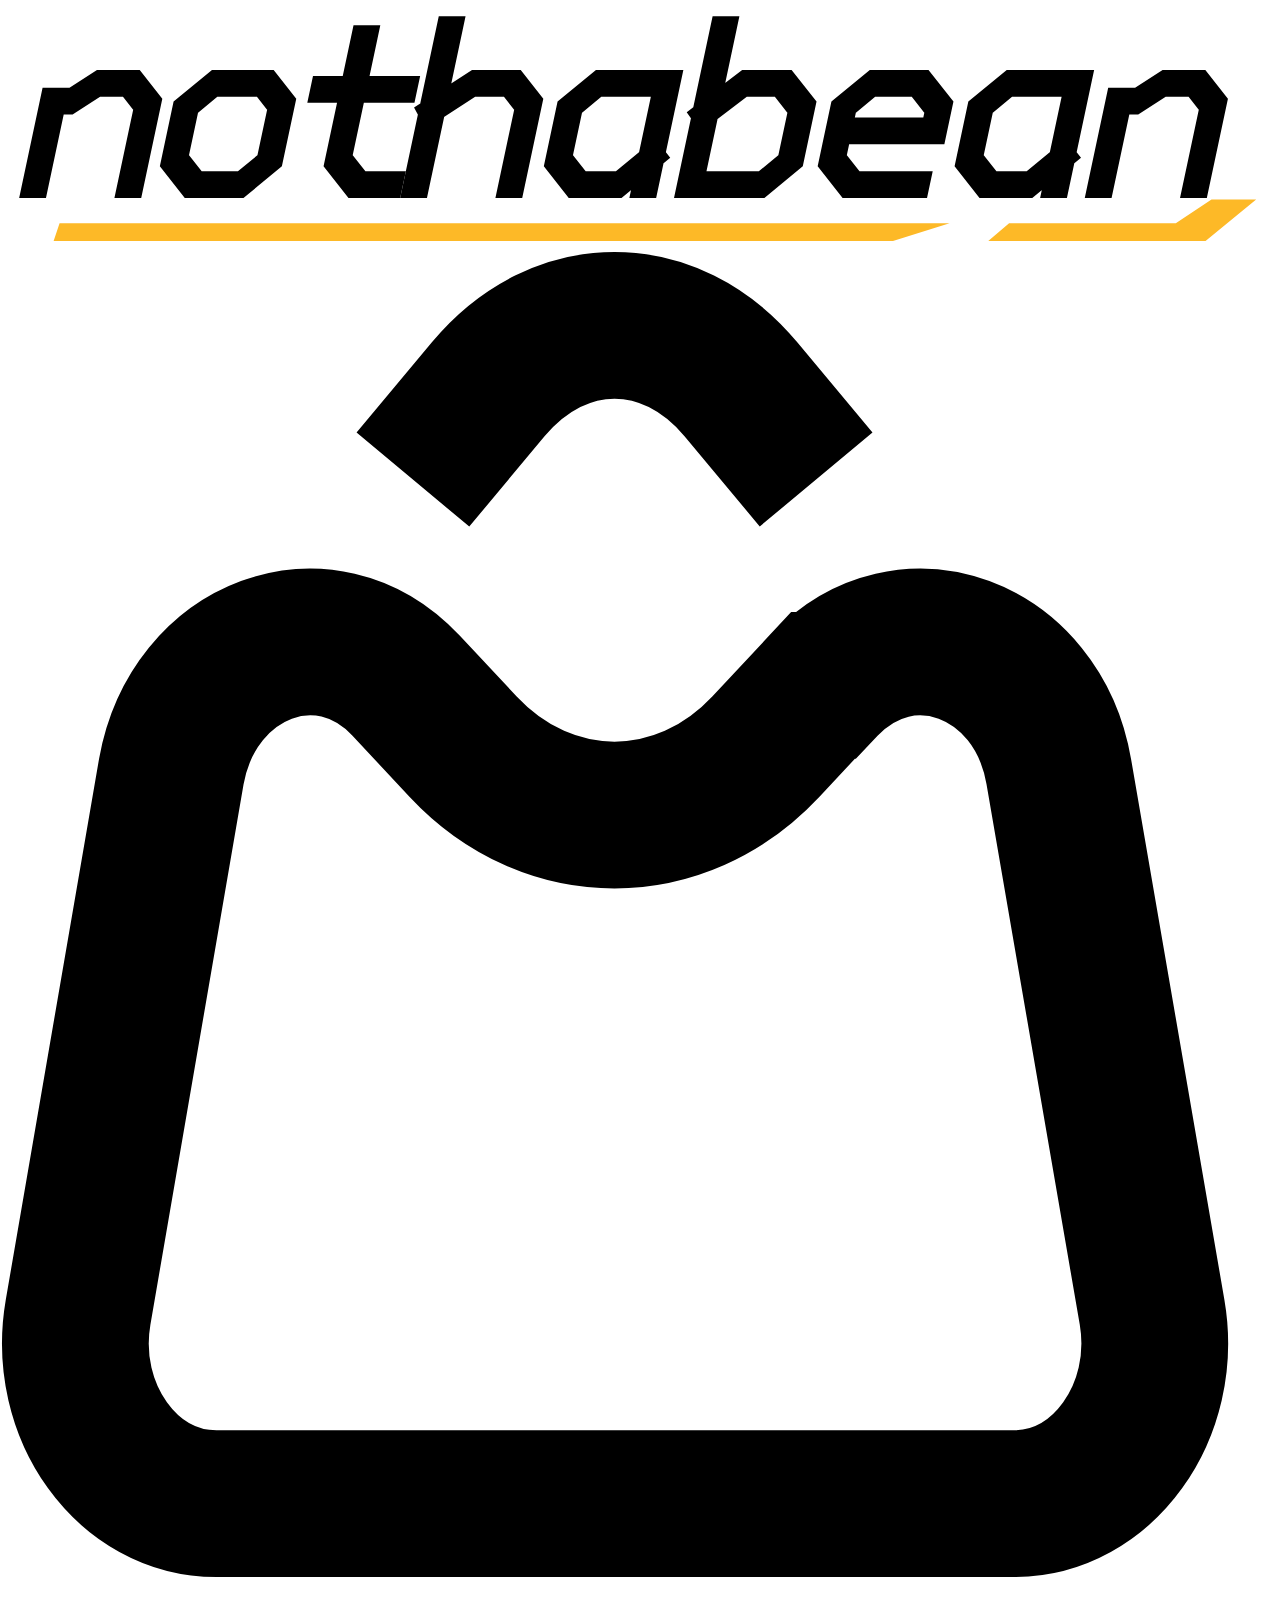
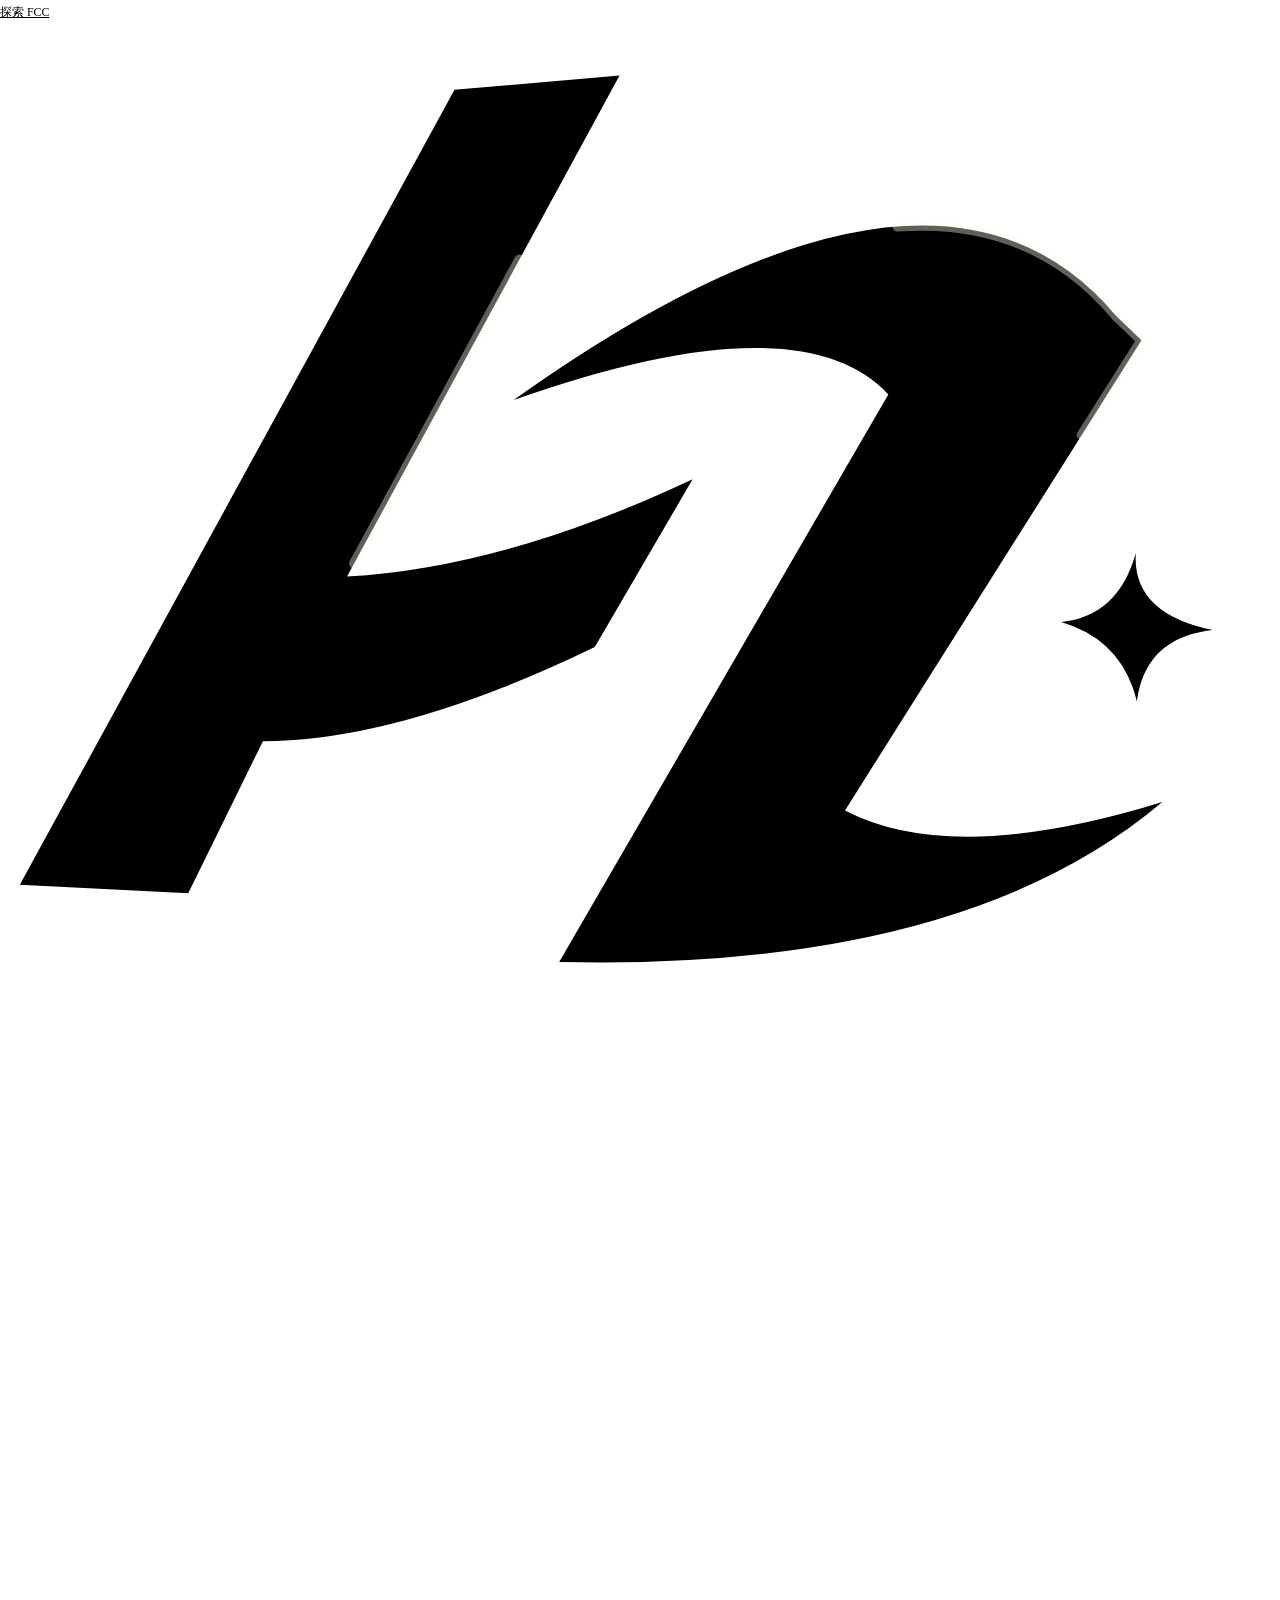
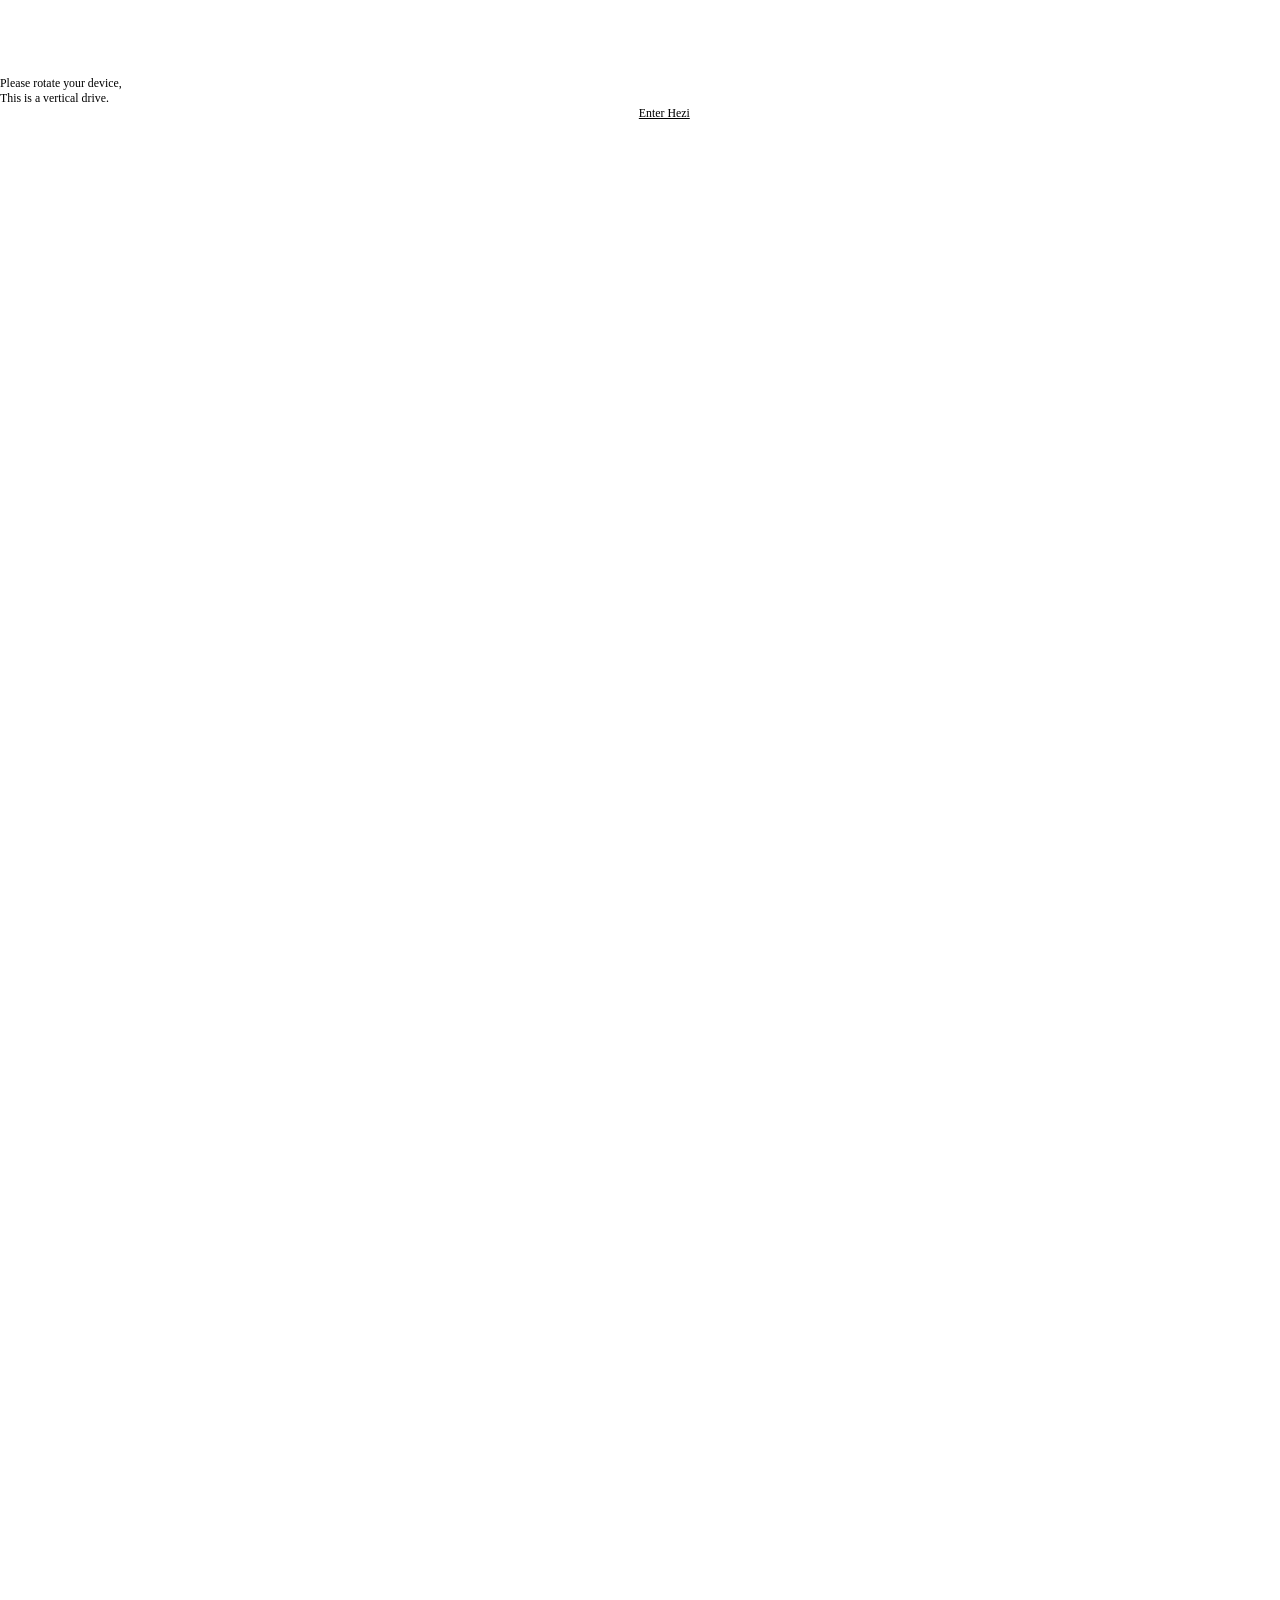
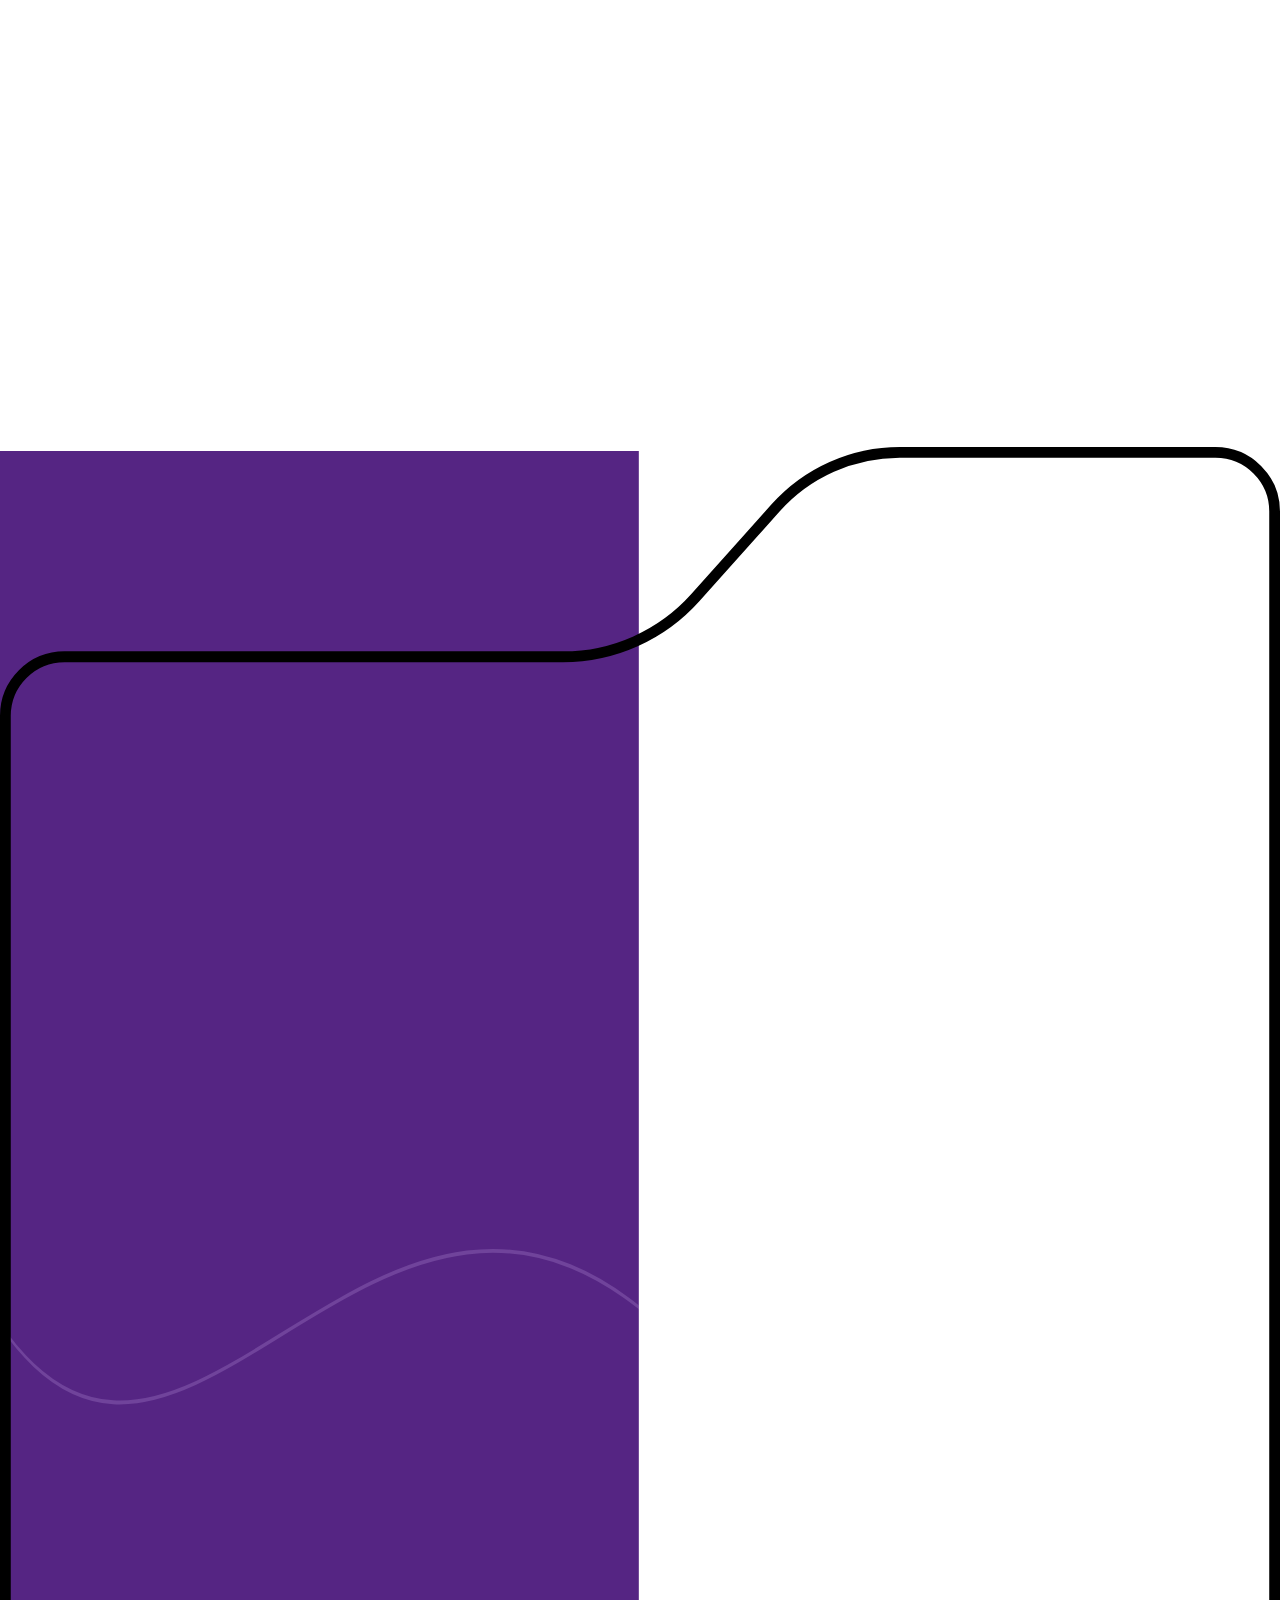
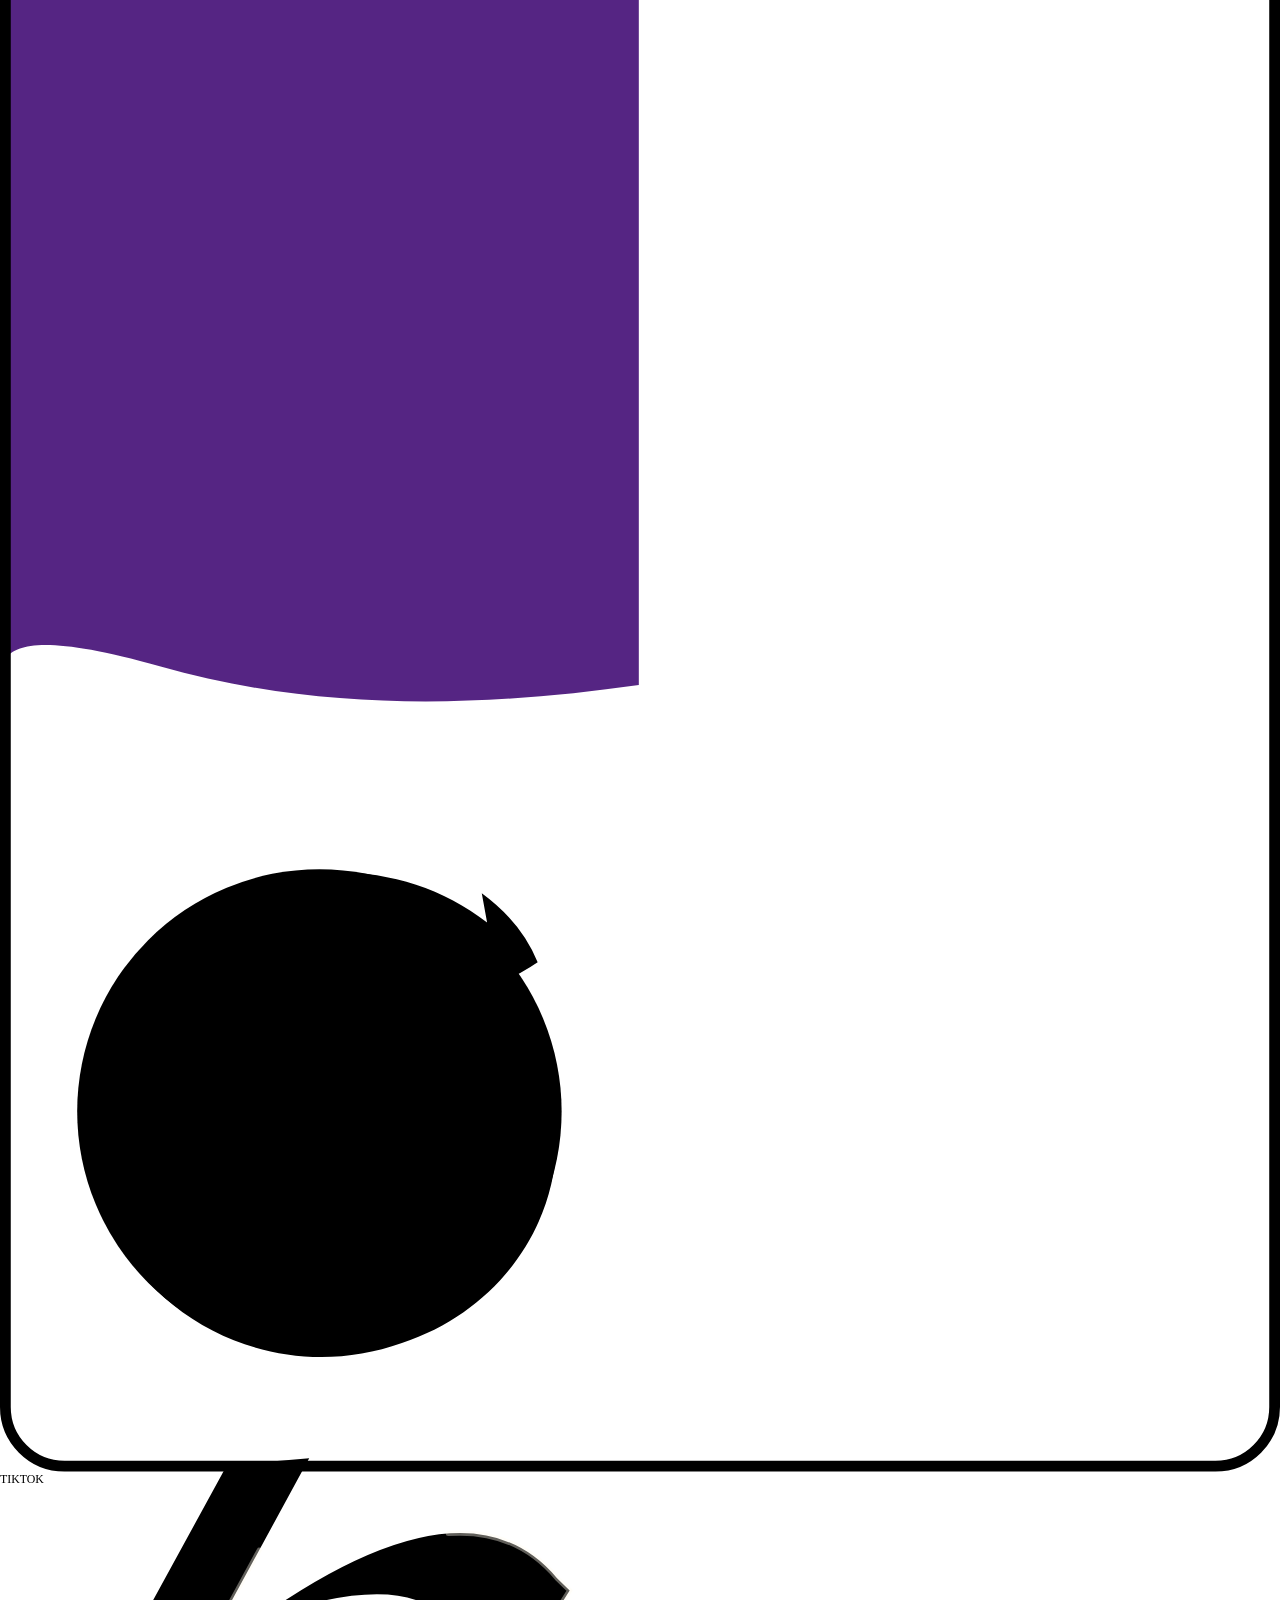
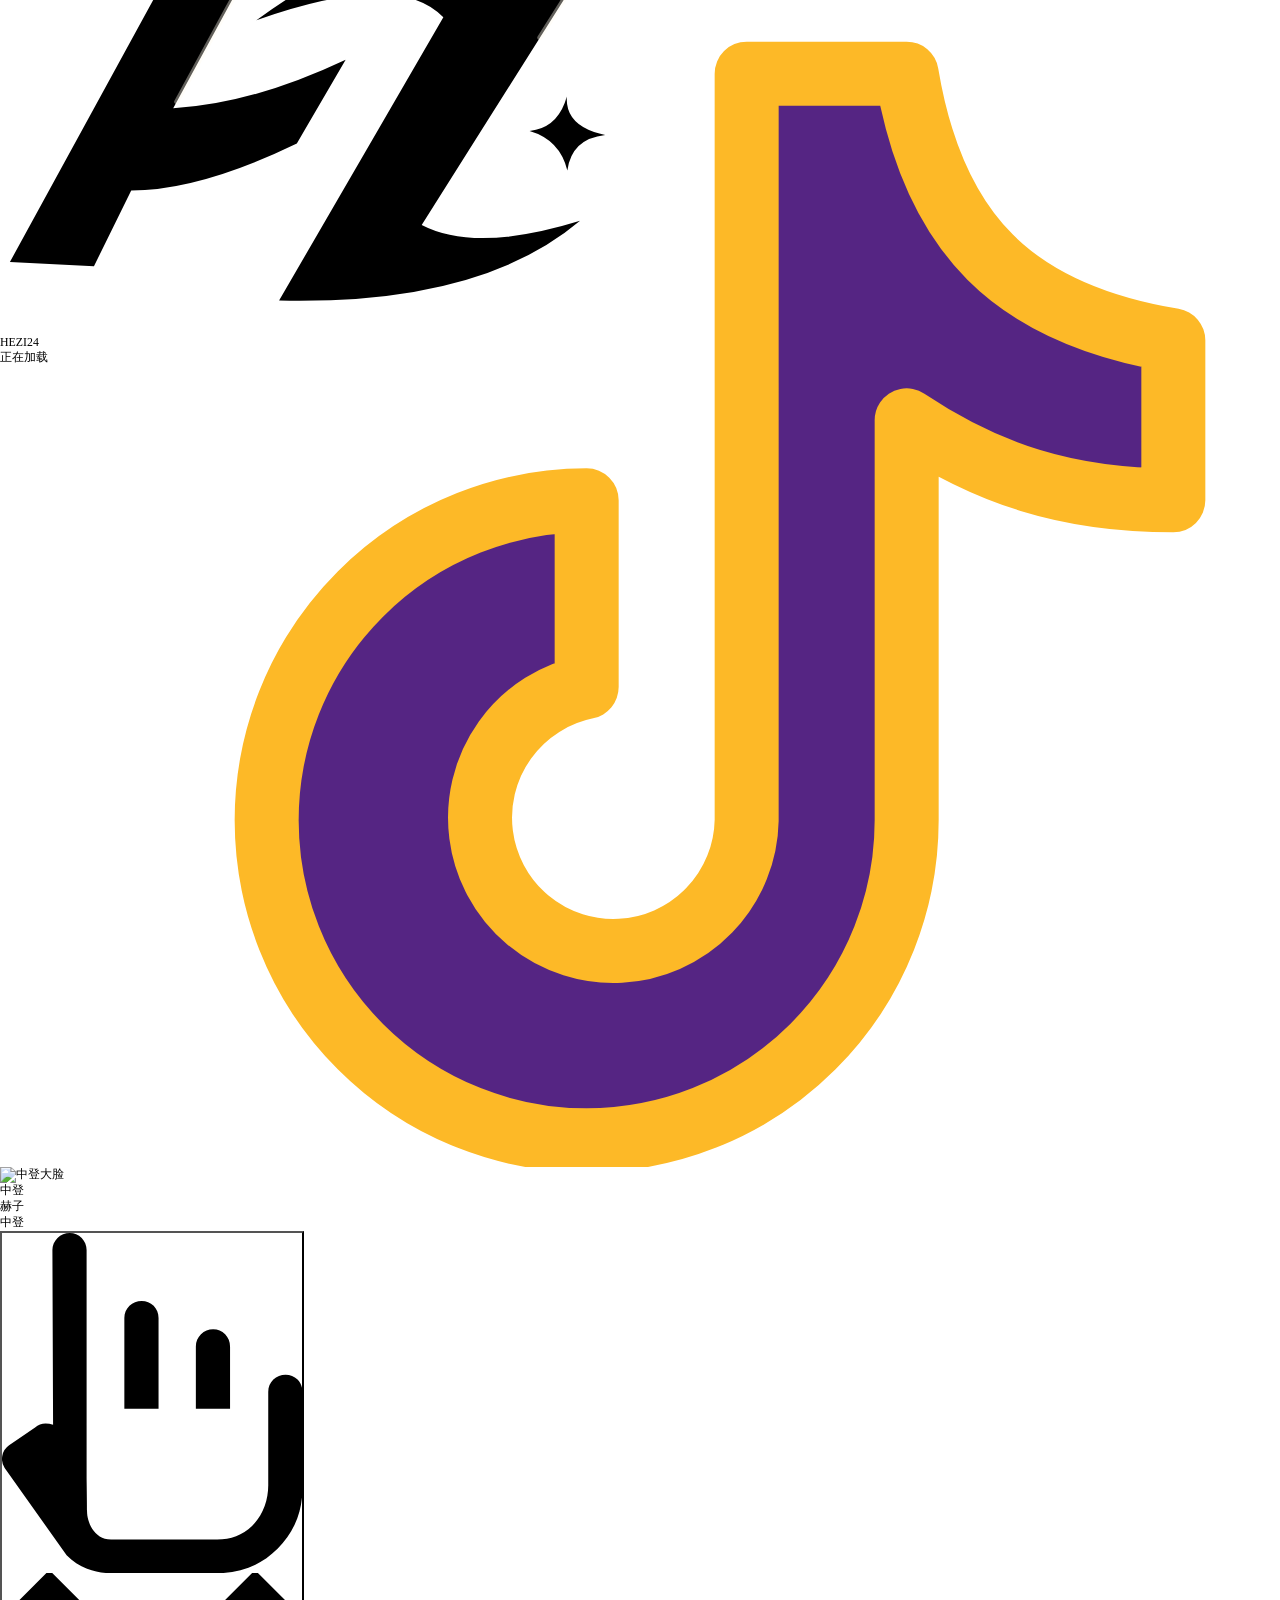
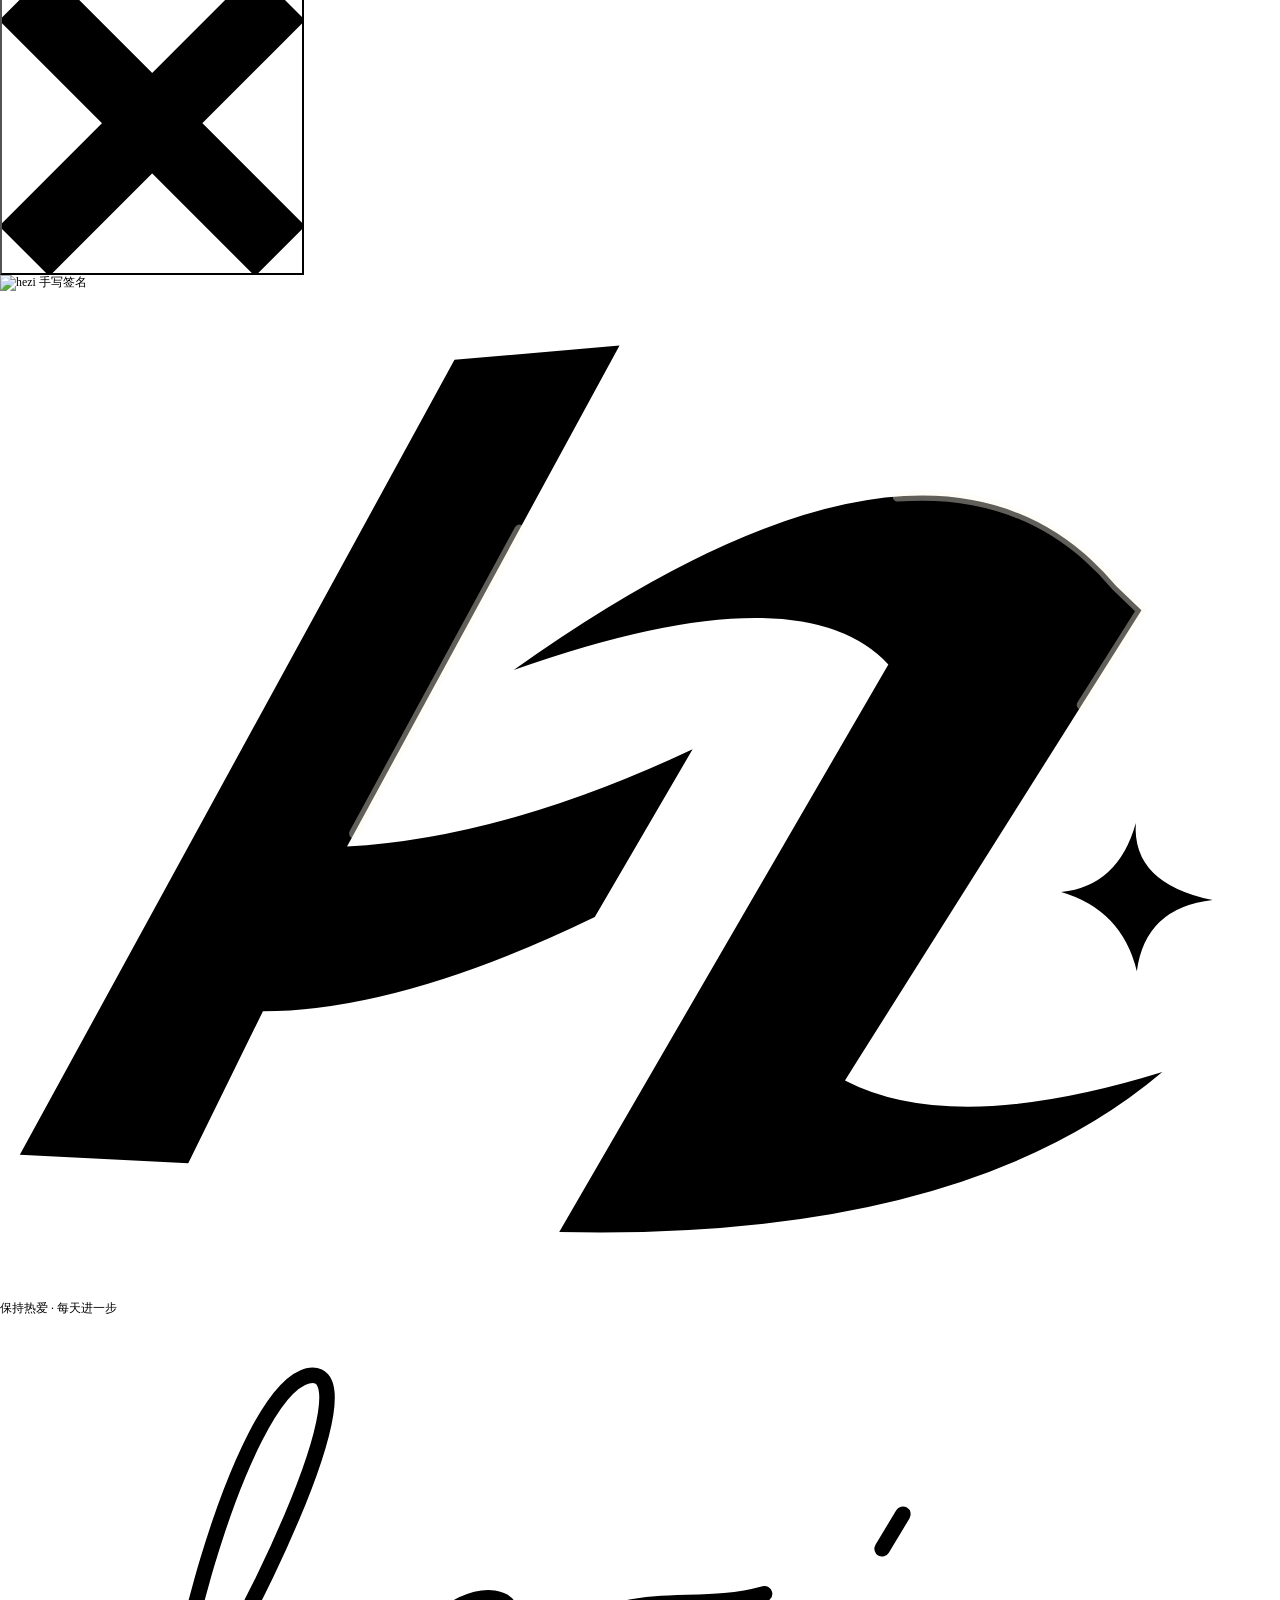
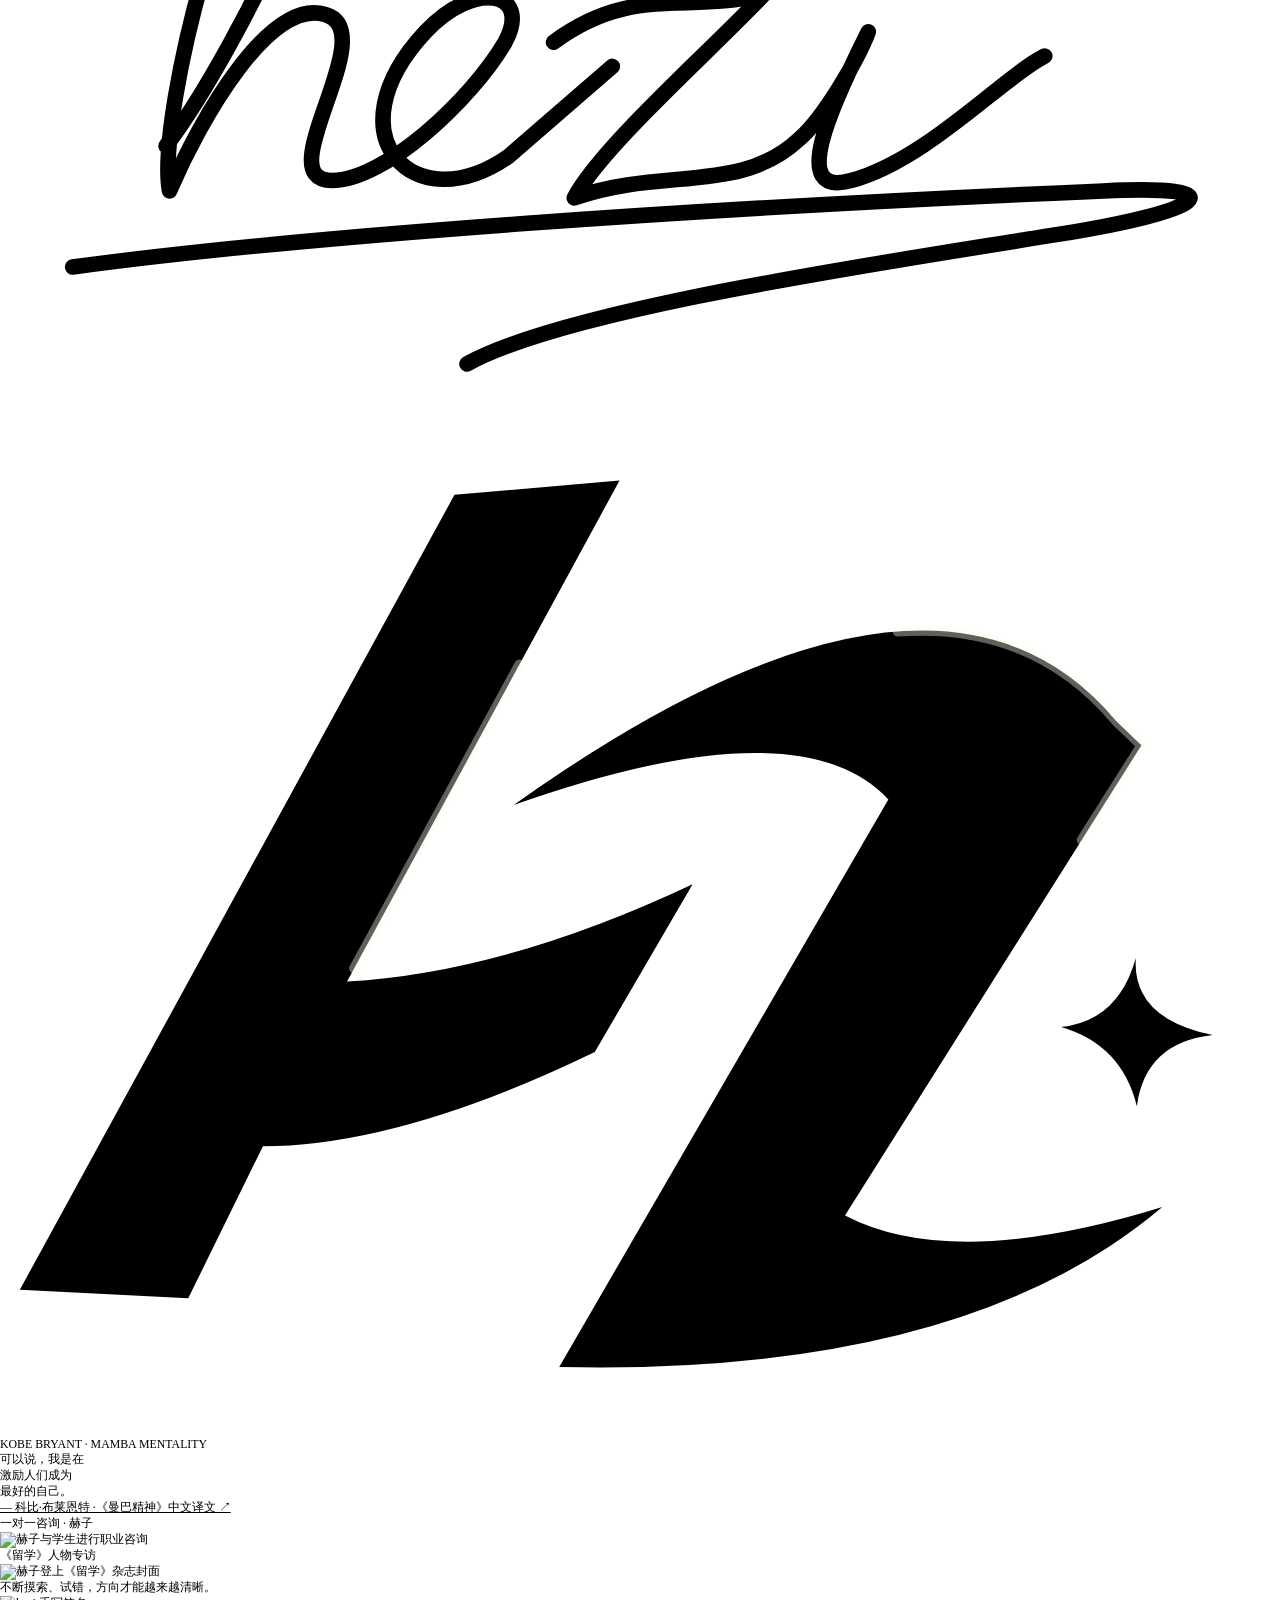
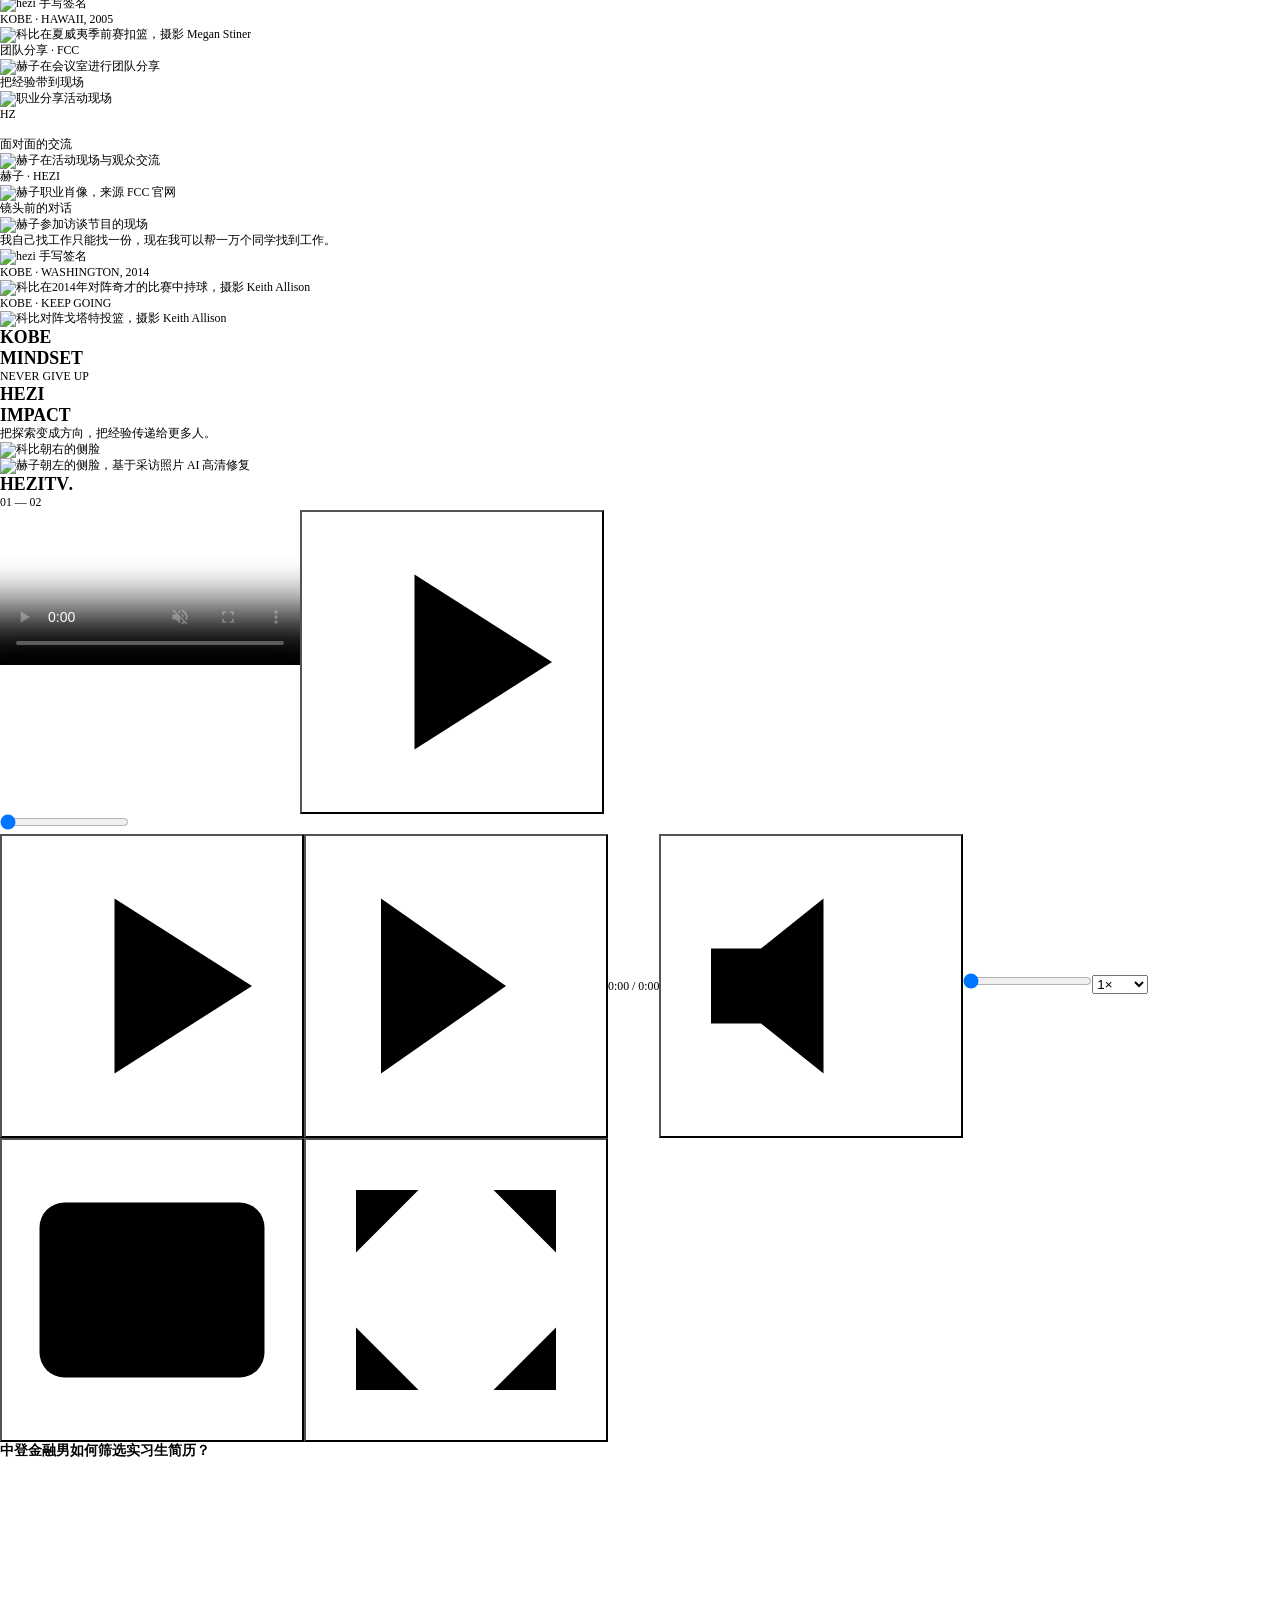
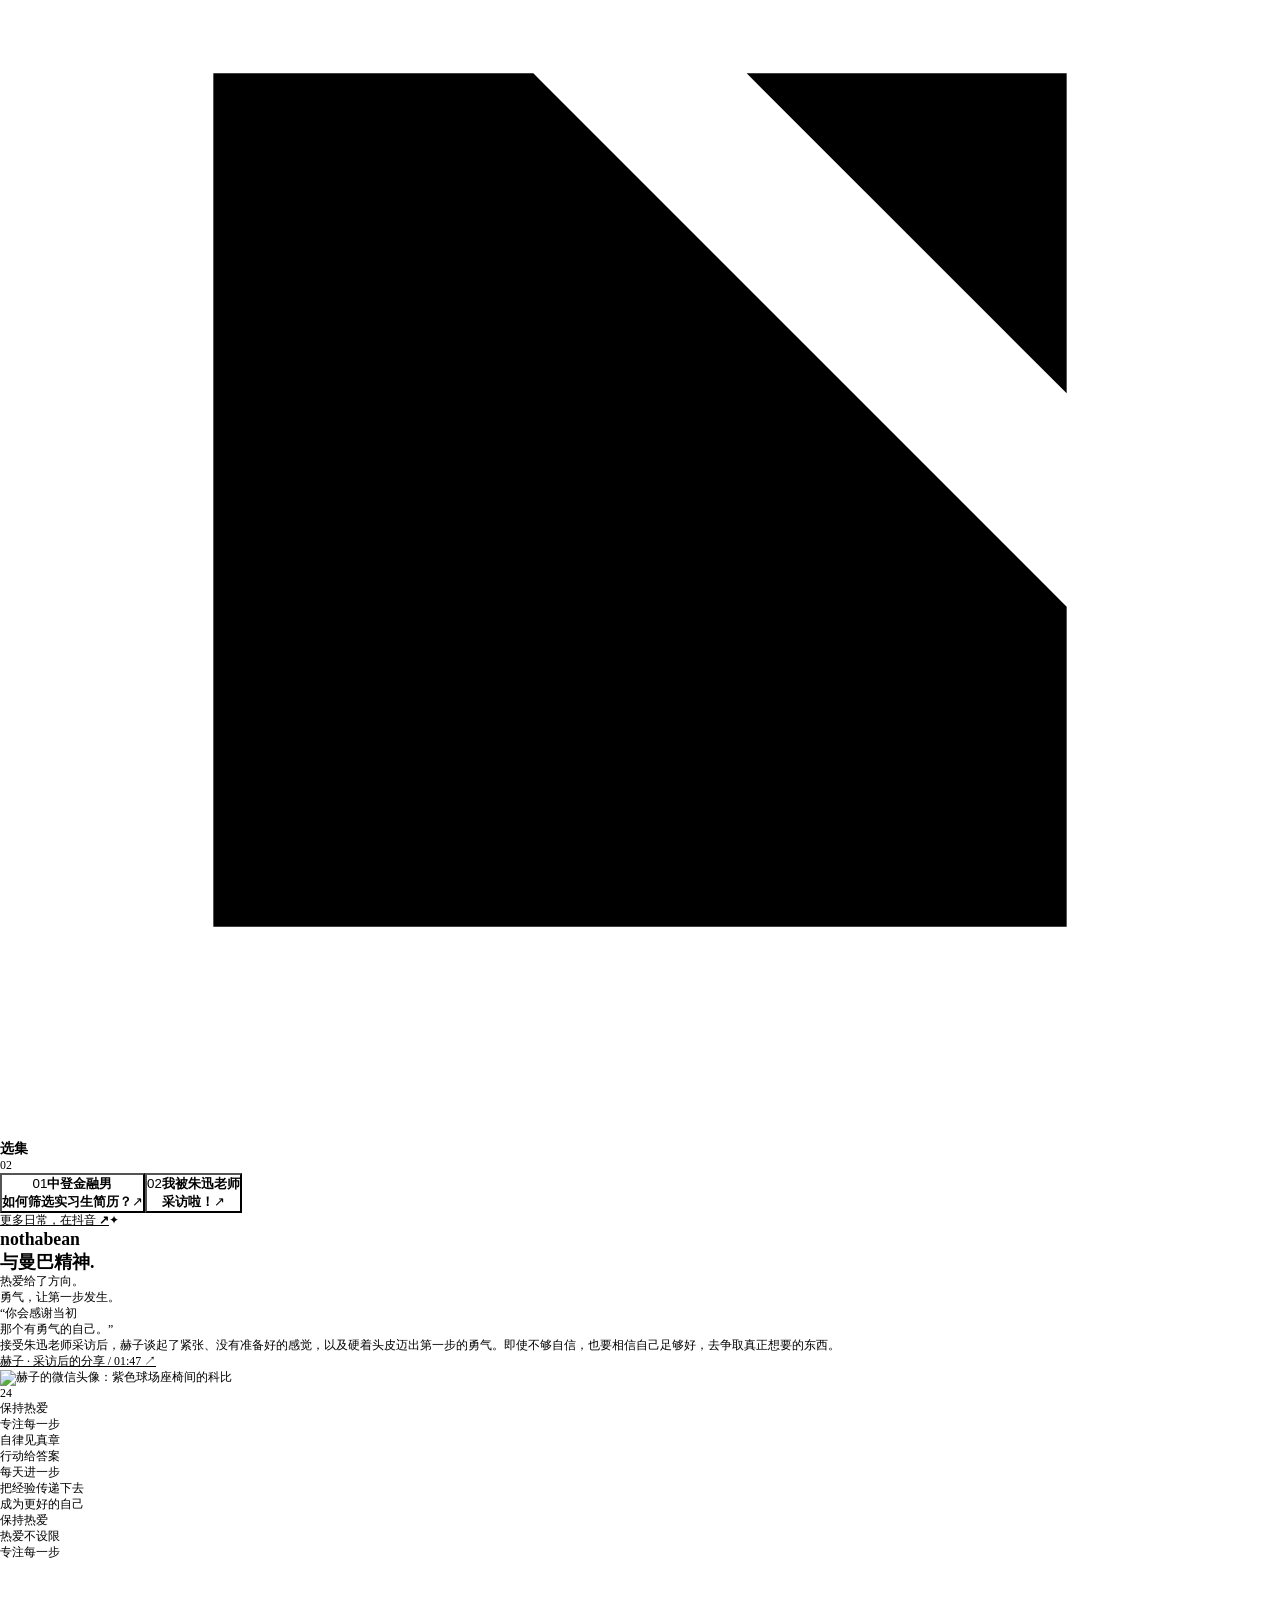
==== commit 5238e975: "Mirror FCC with updated team and office; refine Hezi media layout" ====
--- a/index.html
+++ b/index.html
@@ -7,7 +7,7 @@
 <style>  
   .w-webflow-badge { display: none !important; }
   .transition-w {	display: flex; }
-</style><meta content="noindex,nofollow" name="robots"/><link href="/hezi-site/hezi/hezi.css" rel="stylesheet"/><link href="/hezi-site/hezi/hezi-emblem.css?v=20261020-mamba2" rel="stylesheet"/><link as="font" crossorigin="" href="/hezi-site/hezi/fonts/hezi-slogan.ttf" rel="preload" type="font/ttf"/><link href="/hezi-site/hezi/hezi-dual.css" rel="stylesheet"/><link href="/hezi-site/hezi/hezi-rhythm.css" rel="stylesheet"/><link href="/hezi-site/hezi/wall-apply.css" rel="stylesheet"/><link href="/hezi-site/hezi/hezi-copy.css" rel="stylesheet"/><link href="/hezi-site/hezi/hezi-final.css" rel="stylesheet"/><link rel="stylesheet" href="/hezi-site/hezi/hezi-tv.css"><style>.nav-menu-link-w[data-coming-soon],.text-link-w[data-coming-soon]{position:relative}.nav-menu-link-w[data-coming-soon]:after{content:"开发中";font:11px/1.4 sans-serif;letter-spacing:.06em;color:#fdb927;align-self:center;margin-left:15px;white-space:nowrap}.text-link-w[data-coming-soon]:after{content:"开发中";font:10px/1.4 sans-serif;display:inline-block;margin-left:8px;opacity:.65}.home-hero-next-race-row[data-coming-soon] .eyebrow-w{font-size:10px}.home-hero-next-race-row[data-coming-soon] .eyebrow-w:after{content:"开发中"}</style><link rel="stylesheet" href="/hezi-site/hezi/hezi-cinema.css?v=1"></head><body data-edit=""><div class="css-main"><div class="css-root w-embed"><style>
+</style><meta content="noindex,nofollow" name="robots"/><link href="/hezi-site/hezi/hezi.css" rel="stylesheet"/><link href="/hezi-site/hezi/hezi-emblem.css?v=20261020-mamba2" rel="stylesheet"/><link as="font" crossorigin="" href="/hezi-site/hezi/fonts/hezi-slogan.ttf" rel="preload" type="font/ttf"/><link href="/hezi-site/hezi/hezi-dual.css" rel="stylesheet"/><link href="/hezi-site/hezi/hezi-rhythm.css" rel="stylesheet"/><link href="/hezi-site/hezi/wall-apply.css" rel="stylesheet"/><link href="/hezi-site/hezi/hezi-copy.css" rel="stylesheet"/><link href="/hezi-site/hezi/hezi-final.css" rel="stylesheet"/><link rel="stylesheet" href="/hezi-site/hezi/hezi-tv.css"><style>.nav-menu-link-w[data-coming-soon],.text-link-w[data-coming-soon]{position:relative}.nav-menu-link-w[data-coming-soon]:after{content:"开发中";font:11px/1.4 sans-serif;letter-spacing:.06em;color:#fdb927;align-self:center;margin-left:15px;white-space:nowrap}.text-link-w[data-coming-soon]:after{content:"开发中";font:10px/1.4 sans-serif;display:inline-block;margin-left:8px;opacity:.65}.home-hero-next-race-row[data-coming-soon] .eyebrow-w{font-size:10px}.home-hero-next-race-row[data-coming-soon] .eyebrow-w:after{content:"开发中"}</style><link rel="stylesheet" href="/hezi-site/hezi/hezi-cinema.css?v=portrait-2"></head><body data-edit=""><div class="css-main"><div class="css-root w-embed"><style>
 
   :root {
     /* Other variables */
@@ -1069,7 +1069,7 @@
     width: 8.2rem;
   }
 
-</style></div></div><div class="nav" data-nav-theme="light" data-nav-wrap=""><div class="nav-inner"><a aria-current="page" class="nav-brand-link w-inline-block w--current" data-nav-group="brand" href="/hezi-site/" title="nothabean · 赫子首页"><svg aria-label="nothabean" class="hezi-wordmark" role="img" viewbox="0 0 430 84" xmlns="http://www.w3.org/2000/svg"><g fill="none" stroke="currentColor" stroke-linecap="square" stroke-linejoin="miter" stroke-width="9" transform="translate(24 5) skewX(-12)"><path d="M0 57V29H6L14 23H25L32 30V57" transform="translate(0 0)"></path><path d="M8 23H25L32 30V49L24 57H8L0 49V31Z" transform="translate(45 0)"></path><path d="M10 8V49L18 57H29M0 25H27" transform="translate(90 0)"></path><path d="M0 5V57M0 32L12 23H25L32 30V57" transform="translate(128 0)"></path><path d="M31 57V23H8L0 31V49L8 57H22L31 48" transform="translate(174 0)"></path><path d="M0 5V57H24L32 49V31L24 23H11L0 33" transform="translate(220 0)"></path><path d="M0 39H32V31L24 23H8L0 31V49L8 57H30" transform="translate(266 0)"></path><path d="M31 57V23H8L0 31V49L8 57H22L31 48" transform="translate(312 0)"></path><path d="M0 57V29H6L14 23H25L32 30V57" transform="translate(358 0)"></path></g><path d="M20 75H319L300 81H18ZM339 75H395L407 67H422L405 81H332Z" fill="#FDB927"></path></svg></a><div class="btn-layout is-nav" data-nav-group="btns"><a aria-label="探索 FCC · 赫子联合创办的职业咨询公司" class="btn-w is-nav w-inline-block" data-anim="text-hover" data-theme="lime" href="https://www.funshinecareerconsulting.com/" rel="noopener noreferrer" target="_blank"><div class="btn-inner"><div class="btn-icon-w"><div class="btn-icon-svg is-large w-embed"><svg fill="none" height="100%" viewbox="0 0 17 18" width="100%" xmlns="http://www.w3.org/2000/svg">
+</style></div></div><div class="nav" data-nav-theme="light" data-nav-wrap=""><div class="nav-inner"><a aria-current="page" class="nav-brand-link w-inline-block w--current" data-nav-group="brand" href="/hezi-site/" title="nothabean · 赫子首页"><svg aria-label="nothabean" class="hezi-wordmark" role="img" viewbox="0 0 430 84" xmlns="http://www.w3.org/2000/svg"><g fill="none" stroke="currentColor" stroke-linecap="square" stroke-linejoin="miter" stroke-width="9" transform="translate(24 5) skewX(-12)"><path d="M0 57V29H6L14 23H25L32 30V57" transform="translate(0 0)"></path><path d="M8 23H25L32 30V49L24 57H8L0 49V31Z" transform="translate(45 0)"></path><path d="M10 8V49L18 57H29M0 25H27" transform="translate(90 0)"></path><path d="M0 5V57M0 32L12 23H25L32 30V57" transform="translate(128 0)"></path><path d="M31 57V23H8L0 31V49L8 57H22L31 48" transform="translate(174 0)"></path><path d="M0 5V57H24L32 49V31L24 23H11L0 33" transform="translate(220 0)"></path><path d="M0 39H32V31L24 23H8L0 31V49L8 57H30" transform="translate(266 0)"></path><path d="M31 57V23H8L0 31V49L8 57H22L31 48" transform="translate(312 0)"></path><path d="M0 57V29H6L14 23H25L32 30V57" transform="translate(358 0)"></path></g><path d="M20 75H319L300 81H18ZM339 75H395L407 67H422L405 81H332Z" fill="#FDB927"></path></svg></a><div class="btn-layout is-nav" data-nav-group="btns"><a aria-label="探索 FCC · 赫子联合创办的职业咨询公司" class="btn-w is-nav w-inline-block" data-anim="text-hover" data-theme="lime" href="/hezi-site/fcc/" rel="noopener noreferrer" target="_blank"><div class="btn-inner"><div class="btn-icon-w"><div class="btn-icon-svg is-large w-embed"><svg fill="none" height="100%" viewbox="0 0 17 18" width="100%" xmlns="http://www.w3.org/2000/svg">
 <path d="m10.931 5.783-.759.812c-1.132 1.212-2.89 1.212-4.022 0l-.76-.812C4.313 4.637 2.568 5.29 2.275 6.928l-1.238 7.18c-.227 1.318.652 2.543 1.838 2.543h10.588c1.185 0 2.064-1.225 1.838-2.544l-1.239-7.179c-.28-1.638-2.037-2.29-3.116-1.145h-.014ZM10.839 3.048 9.84 1.849C8.894.717 7.43.717 6.484 1.85l-1 1.199" stroke="currentColor" stroke-miterlimit="10" stroke-width="1.949"></path>
 </svg></div></div><div class="btn-inner-text-w is-nav"><div class="btn-text is-nav is-sm" split-text="chars">探索 FCC</div></div></div></a></div><div class="page-ln4-pos"><a aria-current="page" class="nav-middle w-inline-block w--current" href="/hezi-site/" title="Go to home"><div class="page-ln4-svg w-embed"><svg aria-label="赫子 HEZI24 标志" class="hezi-emblem" role="img" viewbox="140 70 380 300" xmlns="http://www.w3.org/2000/svg"><style>.hezi-emblem-still{display:none}@media(prefers-reduced-motion:reduce){.hezi-emblem-motion{display:none}.hezi-emblem-still{display:inline}}</style><g class="hezi-emblem-motion" fill="currentColor"><path d="M269 88 L318 88 L247 231 Q294 232 348 210 L322 258 Q265 281 224 279 L201 324 L151 324 Z"><animate attributename="d" calcmode="linear" dur="6.4s" repeatcount="indefinite" values="M263.200 84.028 L312.200 87.820 L248.859 226.164 Q295.944 229.744 348.000 212.415 L325.956 258.180 Q270.249 276.820 229.159 274.062 L206.942 319.794 L156.942 323.503 Z;M263.049 84.458 L312.049 88.474 L249.588 226.371 Q296.669 230.346 348.783 212.965 L326.511 258.831 Q270.583 277.214 229.515 274.002 L206.782 319.477 L156.782 322.858 Z;M263.000 84.949 L312.000 89.119 L250.272 226.657 Q297.347 230.976 349.553 213.466 L326.989 259.467 Q270.822 277.672 229.776 274.027 L206.524 319.237 L156.524 322.232 Z;M263.053 85.493 L312.053 89.746 L250.901 227.018 Q297.968 231.624 350.296 213.906 L327.381 260.078 Q270.962 278.188 229.939 274.138 L206.171 319.079 L156.171 321.637 Z;M263.208 86.079 L312.208 90.343 L251.462 227.447 Q298.522 232.278 351.000 214.280 L327.682 260.654 Q270.999 278.752 230.000 274.332 L205.730 319.006 L155.730 321.082 Z;M263.463 86.698 L312.463 90.899 L251.948 227.936 Q298.998 232.927 351.653 214.581 L327.885 261.185 Q270.934 279.354 229.958 274.606 L205.207 319.017 L155.207 320.577 Z;M263.812 87.339 L312.812 91.406 L252.348 228.478 Q299.389 233.560 352.243 214.803 L327.987 261.660 Q270.767 279.984 229.814 274.955 L204.613 319.114 L154.613 320.130 Z;M264.249 87.991 L313.249 91.855 L252.658 229.063 Q299.687 234.167 352.760 214.943 L327.987 262.074 Q270.502 280.632 229.571 275.373 L203.957 319.295 L153.957 319.750 Z;M264.768 88.644 L313.768 92.237 L252.870 229.682 Q299.888 234.737 353.196 214.999 L327.885 262.417 Q270.142 281.286 229.232 275.853 L203.250 319.556 L153.250 319.443 Z;M265.360 89.286 L314.360 92.548 L252.982 230.323 Q299.988 235.260 353.543 214.969 L327.681 262.685 Q269.694 281.935 228.804 276.387 L202.505 319.893 L152.505 319.213 Z;M266.013 89.906 L315.013 92.780 L252.992 230.975 Q299.986 235.727 353.796 214.854 L327.381 262.873 Q269.166 282.568 228.294 276.966 L201.734 320.300 L151.734 319.066 Z;M266.718 90.493 L315.718 92.931 L252.899 231.628 Q299.881 236.130 353.949 214.656 L326.989 262.978 Q268.567 283.174 227.710 277.579 L200.950 320.771 L150.950 319.002 Z;M267.462 91.037 L316.462 92.997 L252.705 232.270 Q299.676 236.462 354.000 214.378 L326.511 262.997 Q267.907 283.743 227.063 278.217 L200.167 321.297 L150.167 319.025 Z;M268.232 91.530 L317.232 92.978 L252.413 232.890 Q299.374 236.719 353.949 214.026 L325.956 262.931 Q267.197 284.266 226.364 278.868 L199.399 321.869 L149.399 319.132 Z;M269.016 91.962 L318.016 92.873 L252.029 233.478 Q298.980 236.894 353.796 213.604 L325.333 262.780 Q266.449 284.732 225.623 279.522 L198.658 322.478 L148.658 319.323 Z;M269.799 92.326 L318.799 92.685 L251.559 234.024 Q298.500 236.986 353.543 213.121 L324.653 262.548 Q265.677 285.134 224.856 280.167 L197.957 323.112 L147.957 319.594 Z;M270.568 92.616 L319.568 92.417 L251.011 234.518 Q297.944 236.992 353.196 212.584 L323.928 262.237 Q264.893 285.466 224.073 280.791 L197.308 323.762 L147.308 319.940 Z;M271.310 92.827 L320.310 92.074 L250.394 234.951 Q297.320 236.913 352.760 212.004 L323.170 261.855 Q264.111 285.721 223.289 281.385 L196.722 324.416 L146.722 320.356 Z;M272.013 92.956 L321.013 91.660 L249.719 235.318 Q296.639 236.750 352.243 211.388 L322.392 261.406 Q263.344 285.896 222.518 281.938 L196.210 325.063 L146.210 320.834 Z;M272.665 93.000 L321.665 91.185 L248.998 235.610 Q295.913 236.506 351.653 210.750 L321.607 260.899 Q262.606 285.986 221.772 282.441 L195.779 325.691 L145.779 321.366 Z;M273.254 92.958 L322.254 90.654 L248.243 235.823 Q295.154 236.185 351.000 210.098 L320.829 260.343 Q261.908 285.992 221.064 282.885 L195.438 326.291 L145.438 321.943 Z;M273.770 92.832 L322.770 90.078 L247.466 235.954 Q294.376 235.791 350.296 209.445 L320.071 259.746 Q261.263 285.912 220.406 283.263 L195.192 326.852 L145.192 322.555 Z;M274.204 92.623 L323.204 89.467 L246.681 236.000 Q293.591 235.334 349.553 208.801 L319.346 259.119 Q260.683 285.748 219.809 283.567 L195.045 327.363 L145.045 323.193 Z;M274.549 92.334 L323.549 88.831 L245.902 235.960 Q292.813 234.819 348.783 208.177 L318.666 258.474 Q260.176 285.502 219.285 283.794 L195.000 327.817 L145.000 323.843 Z;M274.800 91.972 L323.800 88.180 L245.141 235.836 Q292.056 234.256 348.000 207.585 L318.044 257.820 Q259.751 285.180 218.841 283.938 L195.058 328.206 L145.058 324.497 Z;M274.951 91.542 L323.951 87.526 L244.412 235.629 Q291.331 233.654 347.217 207.035 L317.489 257.169 Q259.417 284.786 218.485 283.998 L195.218 328.523 L145.218 325.142 Z;M275.000 91.051 L324.000 86.881 L243.728 235.343 Q290.653 233.024 346.447 206.534 L317.011 256.533 Q259.178 284.328 218.224 283.973 L195.476 328.763 L145.476 325.768 Z;M274.947 90.507 L323.947 86.254 L243.099 234.982 Q290.032 232.376 345.704 206.094 L316.619 255.922 Q259.038 283.812 218.061 283.862 L195.829 328.921 L145.829 326.363 Z;M274.792 89.921 L323.792 85.657 L242.538 234.553 Q289.478 231.722 345.000 205.720 L316.318 255.346 Q259.001 283.248 218.000 283.668 L196.270 328.994 L146.270 326.918 Z;M274.537 89.302 L323.537 85.101 L242.052 234.064 Q289.002 231.073 344.347 205.419 L316.115 254.815 Q259.066 282.646 218.042 283.394 L196.793 328.983 L146.793 327.423 Z;M274.188 88.661 L323.188 84.594 L241.652 233.522 Q288.611 230.440 343.757 205.197 L316.013 254.340 Q259.233 282.016 218.186 283.045 L197.387 328.886 L147.387 327.870 Z;M273.751 88.009 L322.751 84.145 L241.342 232.937 Q288.313 229.833 343.240 205.057 L316.013 253.926 Q259.498 281.368 218.429 282.627 L198.043 328.705 L148.043 328.250 Z;M273.232 87.356 L322.232 83.763 L241.130 232.318 Q288.112 229.263 342.804 205.001 L316.115 253.583 Q259.858 280.714 218.768 282.147 L198.750 328.444 L148.750 328.557 Z;M272.640 86.714 L321.640 83.452 L241.018 231.677 Q288.012 228.740 342.457 205.031 L316.319 253.315 Q260.306 280.065 219.196 281.613 L199.495 328.107 L149.495 328.787 Z;M271.987 86.094 L320.987 83.220 L241.008 231.025 Q288.014 228.273 342.204 205.146 L316.619 253.127 Q260.834 279.432 219.706 281.034 L200.266 327.700 L150.266 328.934 Z;M271.282 85.507 L320.282 83.069 L241.101 230.372 Q288.119 227.870 342.051 205.344 L317.011 253.022 Q261.433 278.826 220.290 280.421 L201.050 327.229 L151.050 328.998 Z;M270.538 84.963 L319.538 83.003 L241.295 229.730 Q288.324 227.538 342.000 205.622 L317.489 253.003 Q262.093 278.257 220.937 279.783 L201.833 326.703 L151.833 328.975 Z;M269.768 84.470 L318.768 83.022 L241.587 229.110 Q288.626 227.281 342.051 205.974 L318.044 253.069 Q262.803 277.734 221.636 279.132 L202.601 326.131 L152.601 328.868 Z;M268.984 84.038 L317.984 83.127 L241.971 228.522 Q289.020 227.106 342.204 206.396 L318.667 253.220 Q263.551 277.268 222.377 278.478 L203.342 325.522 L153.342 328.677 Z;M268.201 83.674 L317.201 83.315 L242.441 227.976 Q289.500 227.014 342.457 206.879 L319.347 253.452 Q264.323 276.866 223.144 277.833 L204.043 324.888 L154.043 328.406 Z;M267.432 83.384 L316.432 83.583 L242.989 227.482 Q290.056 227.008 342.804 207.416 L320.072 253.763 Q265.107 276.534 223.927 277.209 L204.692 324.238 L154.692 328.060 Z;M266.690 83.173 L315.690 83.926 L243.606 227.049 Q290.680 227.087 343.240 207.996 L320.830 254.145 Q265.889 276.279 224.711 276.615 L205.278 323.584 L155.278 327.644 Z;M265.987 83.044 L314.987 84.340 L244.281 226.682 Q291.361 227.250 343.757 208.612 L321.608 254.594 Q266.656 276.104 225.482 276.062 L205.790 322.937 L155.790 327.166 Z;M265.335 83.000 L314.335 84.815 L245.002 226.390 Q292.087 227.494 344.347 209.250 L322.393 255.101 Q267.394 276.014 226.228 275.559 L206.221 322.309 L156.221 326.634 Z;M264.746 83.042 L313.746 85.346 L245.757 226.177 Q292.846 227.815 345.000 209.902 L323.171 255.657 Q268.092 276.008 226.936 275.115 L206.562 321.709 L156.562 326.057 Z;M264.230 83.168 L313.230 85.922 L246.534 226.046 Q293.624 228.209 345.704 210.555 L323.929 256.254 Q268.737 276.088 227.594 274.737 L206.808 321.148 L156.808 325.445 Z;M263.796 83.377 L312.796 86.533 L247.319 226.000 Q294.409 228.666 346.447 211.199 L324.654 256.881 Q269.317 276.252 228.191 274.433 L206.955 320.637 L156.955 324.807 Z;M263.451 83.666 L312.451 87.169 L248.098 226.040 Q295.187 229.181 347.217 211.823 L325.334 257.526 Q269.824 276.498 228.715 274.206 L207.000 320.183 L157.000 324.157 Z;M263.200 84.028 L312.200 87.820 L248.859 226.164 Q295.944 229.744 348.000 212.415 L325.956 258.180 Q270.249 276.820 229.159 274.062 L206.942 319.794 L156.942 323.503 Z"></animate></path><path class="hezi-energy" d="M269 88 L318 88 L247 231 Q294 232 348 210 L322 258 Q265 281 224 279 L201 324 L151 324 Z" fill="none" opacity=".38" pathlength="100" stroke="#fff9ed" stroke-dasharray="12 88" stroke-linecap="round" stroke-width="3"><animate attributename="d" calcmode="linear" dur="6.4s" repeatcount="indefinite" values="M263.200 84.028 L312.200 87.820 L248.859 226.164 Q295.944 229.744 348.000 212.415 L325.956 258.180 Q270.249 276.820 229.159 274.062 L206.942 319.794 L156.942 323.503 Z;M263.049 84.458 L312.049 88.474 L249.588 226.371 Q296.669 230.346 348.783 212.965 L326.511 258.831 Q270.583 277.214 229.515 274.002 L206.782 319.477 L156.782 322.858 Z;M263.000 84.949 L312.000 89.119 L250.272 226.657 Q297.347 230.976 349.553 213.466 L326.989 259.467 Q270.822 277.672 229.776 274.027 L206.524 319.237 L156.524 322.232 Z;M263.053 85.493 L312.053 89.746 L250.901 227.018 Q297.968 231.624 350.296 213.906 L327.381 260.078 Q270.962 278.188 229.939 274.138 L206.171 319.079 L156.171 321.637 Z;M263.208 86.079 L312.208 90.343 L251.462 227.447 Q298.522 232.278 351.000 214.280 L327.682 260.654 Q270.999 278.752 230.000 274.332 L205.730 319.006 L155.730 321.082 Z;M263.463 86.698 L312.463 90.899 L251.948 227.936 Q298.998 232.927 351.653 214.581 L327.885 261.185 Q270.934 279.354 229.958 274.606 L205.207 319.017 L155.207 320.577 Z;M263.812 87.339 L312.812 91.406 L252.348 228.478 Q299.389 233.560 352.243 214.803 L327.987 261.660 Q270.767 279.984 229.814 274.955 L204.613 319.114 L154.613 320.130 Z;M264.249 87.991 L313.249 91.855 L252.658 229.063 Q299.687 234.167 352.760 214.943 L327.987 262.074 Q270.502 280.632 229.571 275.373 L203.957 319.295 L153.957 319.750 Z;M264.768 88.644 L313.768 92.237 L252.870 229.682 Q299.888 234.737 353.196 214.999 L327.885 262.417 Q270.142 281.286 229.232 275.853 L203.250 319.556 L153.250 319.443 Z;M265.360 89.286 L314.360 92.548 L252.982 230.323 Q299.988 235.260 353.543 214.969 L327.681 262.685 Q269.694 281.935 228.804 276.387 L202.505 319.893 L152.505 319.213 Z;M266.013 89.906 L315.013 92.780 L252.992 230.975 Q299.986 235.727 353.796 214.854 L327.381 262.873 Q269.166 282.568 228.294 276.966 L201.734 320.300 L151.734 319.066 Z;M266.718 90.493 L315.718 92.931 L252.899 231.628 Q299.881 236.130 353.949 214.656 L326.989 262.978 Q268.567 283.174 227.710 277.579 L200.950 320.771 L150.950 319.002 Z;M267.462 91.037 L316.462 92.997 L252.705 232.270 Q299.676 236.462 354.000 214.378 L326.511 262.997 Q267.907 283.743 227.063 278.217 L200.167 321.297 L150.167 319.025 Z;M268.232 91.530 L317.232 92.978 L252.413 232.890 Q299.374 236.719 353.949 214.026 L325.956 262.931 Q267.197 284.266 226.364 278.868 L199.399 321.869 L149.399 319.132 Z;M269.016 91.962 L318.016 92.873 L252.029 233.478 Q298.980 236.894 353.796 213.604 L325.333 262.780 Q266.449 284.732 225.623 279.522 L198.658 322.478 L148.658 319.323 Z;M269.799 92.326 L318.799 92.685 L251.559 234.024 Q298.500 236.986 353.543 213.121 L324.653 262.548 Q265.677 285.134 224.856 280.167 L197.957 323.112 L147.957 319.594 Z;M270.568 92.616 L319.568 92.417 L251.011 234.518 Q297.944 236.992 353.196 212.584 L323.928 262.237 Q264.893 285.466 224.073 280.791 L197.308 323.762 L147.308 319.940 Z;M271.310 92.827 L320.310 92.074 L250.394 234.951 Q297.320 236.913 352.760 212.004 L323.170 261.855 Q264.111 285.721 223.289 281.385 L196.722 324.416 L146.722 320.356 Z;M272.013 92.956 L321.013 91.660 L249.719 235.318 Q296.639 236.750 352.243 211.388 L322.392 261.406 Q263.344 285.896 222.518 281.938 L196.210 325.063 L146.210 320.834 Z;M272.665 93.000 L321.665 91.185 L248.998 235.610 Q295.913 236.506 351.653 210.750 L321.607 260.899 Q262.606 285.986 221.772 282.441 L195.779 325.691 L145.779 321.366 Z;M273.254 92.958 L322.254 90.654 L248.243 235.823 Q295.154 236.185 351.000 210.098 L320.829 260.343 Q261.908 285.992 221.064 282.885 L195.438 326.291 L145.438 321.943 Z;M273.770 92.832 L322.770 90.078 L247.466 235.954 Q294.376 235.791 350.296 209.445 L320.071 259.746 Q261.263 285.912 220.406 283.263 L195.192 326.852 L145.192 322.555 Z;M274.204 92.623 L323.204 89.467 L246.681 236.000 Q293.591 235.334 349.553 208.801 L319.346 259.119 Q260.683 285.748 219.809 283.567 L195.045 327.363 L145.045 323.193 Z;M274.549 92.334 L323.549 88.831 L245.902 235.960 Q292.813 234.819 348.783 208.177 L318.666 258.474 Q260.176 285.502 219.285 283.794 L195.000 327.817 L145.000 323.843 Z;M274.800 91.972 L323.800 88.180 L245.141 235.836 Q292.056 234.256 348.000 207.585 L318.044 257.820 Q259.751 285.180 218.841 283.938 L195.058 328.206 L145.058 324.497 Z;M274.951 91.542 L323.951 87.526 L244.412 235.629 Q291.331 233.654 347.217 207.035 L317.489 257.169 Q259.417 284.786 218.485 283.998 L195.218 328.523 L145.218 325.142 Z;M275.000 91.051 L324.000 86.881 L243.728 235.343 Q290.653 233.024 346.447 206.534 L317.011 256.533 Q259.178 284.328 218.224 283.973 L195.476 328.763 L145.476 325.768 Z;M274.947 90.507 L323.947 86.254 L243.099 234.982 Q290.032 232.376 345.704 206.094 L316.619 255.922 Q259.038 283.812 218.061 283.862 L195.829 328.921 L145.829 326.363 Z;M274.792 89.921 L323.792 85.657 L242.538 234.553 Q289.478 231.722 345.000 205.720 L316.318 255.346 Q259.001 283.248 218.000 283.668 L196.270 328.994 L146.270 326.918 Z;M274.537 89.302 L323.537 85.101 L242.052 234.064 Q289.002 231.073 344.347 205.419 L316.115 254.815 Q259.066 282.646 218.042 283.394 L196.793 328.983 L146.793 327.423 Z;M274.188 88.661 L323.188 84.594 L241.652 233.522 Q288.611 230.440 343.757 205.197 L316.013 254.340 Q259.233 282.016 218.186 283.045 L197.387 328.886 L147.387 327.870 Z;M273.751 88.009 L322.751 84.145 L241.342 232.937 Q288.313 229.833 343.240 205.057 L316.013 253.926 Q259.498 281.368 218.429 282.627 L198.043 328.705 L148.043 328.250 Z;M273.232 87.356 L322.232 83.763 L241.130 232.318 Q288.112 229.263 342.804 205.001 L316.115 253.583 Q259.858 280.714 218.768 282.147 L198.750 328.444 L148.750 328.557 Z;M272.640 86.714 L321.640 83.452 L241.018 231.677 Q288.012 228.740 342.457 205.031 L316.319 253.315 Q260.306 280.065 219.196 281.613 L199.495 328.107 L149.495 328.787 Z;M271.987 86.094 L320.987 83.220 L241.008 231.025 Q288.014 228.273 342.204 205.146 L316.619 253.127 Q260.834 279.432 219.706 281.034 L200.266 327.700 L150.266 328.934 Z;M271.282 85.507 L320.282 83.069 L241.101 230.372 Q288.119 227.870 342.051 205.344 L317.011 253.022 Q261.433 278.826 220.290 280.421 L201.050 327.229 L151.050 328.998 Z;M270.538 84.963 L319.538 83.003 L241.295 229.730 Q288.324 227.538 342.000 205.622 L317.489 253.003 Q262.093 278.257 220.937 279.783 L201.833 326.703 L151.833 328.975 Z;M269.768 84.470 L318.768 83.022 L241.587 229.110 Q288.626 227.281 342.051 205.974 L318.044 253.069 Q262.803 277.734 221.636 279.132 L202.601 326.131 L152.601 328.868 Z;M268.984 84.038 L317.984 83.127 L241.971 228.522 Q289.020 227.106 342.204 206.396 L318.667 253.220 Q263.551 277.268 222.377 278.478 L203.342 325.522 L153.342 328.677 Z;M268.201 83.674 L317.201 83.315 L242.441 227.976 Q289.500 227.014 342.457 206.879 L319.347 253.452 Q264.323 276.866 223.144 277.833 L204.043 324.888 L154.043 328.406 Z;M267.432 83.384 L316.432 83.583 L242.989 227.482 Q290.056 227.008 342.804 207.416 L320.072 253.763 Q265.107 276.534 223.927 277.209 L204.692 324.238 L154.692 328.060 Z;M266.690 83.173 L315.690 83.926 L243.606 227.049 Q290.680 227.087 343.240 207.996 L320.830 254.145 Q265.889 276.279 224.711 276.615 L205.278 323.584 L155.278 327.644 Z;M265.987 83.044 L314.987 84.340 L244.281 226.682 Q291.361 227.250 343.757 208.612 L321.608 254.594 Q266.656 276.104 225.482 276.062 L205.790 322.937 L155.790 327.166 Z;M265.335 83.000 L314.335 84.815 L245.002 226.390 Q292.087 227.494 344.347 209.250 L322.393 255.101 Q267.394 276.014 226.228 275.559 L206.221 322.309 L156.221 326.634 Z;M264.746 83.042 L313.746 85.346 L245.757 226.177 Q292.846 227.815 345.000 209.902 L323.171 255.657 Q268.092 276.008 226.936 275.115 L206.562 321.709 L156.562 326.057 Z;M264.230 83.168 L313.230 85.922 L246.534 226.046 Q293.624 228.209 345.704 210.555 L323.929 256.254 Q268.737 276.088 227.594 274.737 L206.808 321.148 L156.808 325.445 Z;M263.796 83.377 L312.796 86.533 L247.319 226.000 Q294.409 228.666 346.447 211.199 L324.654 256.881 Q269.317 276.252 228.191 274.433 L206.955 320.637 L156.955 324.807 Z;M263.451 83.666 L312.451 87.169 L248.098 226.040 Q295.187 229.181 347.217 211.823 L325.334 257.526 Q269.824 276.498 228.715 274.206 L207.000 320.183 L157.000 324.157 Z;M263.200 84.028 L312.200 87.820 L248.859 226.164 Q295.944 229.744 348.000 212.415 L325.956 258.180 Q270.249 276.820 229.159 274.062 L206.942 319.794 L156.942 323.503 Z"></animate><animate attributename="stroke-dashoffset" dur="3.2s" from="0" repeatcount="indefinite" to="-100"></animate></path><path d="M298 187 Q416 93 475 153 L483 160 L392 306 Q423 320 487 297 Q423 351 303 354 L409 181 Q381 155 298 187 Z"><animate attributename="d" calcmode="linear" dur="6.4s" repeatcount="indefinite" values="M302.112 190.236 Q412.345 94.542 476.455 149.598 L485.057 156.107 L395.396 309.392 Q425.290 320.932 491.031 292.891 Q422.560 351.932 302.291 357.566 L412.702 183.128 Q382.629 159.048 302.112 190.236 Z;M302.647 190.706 Q412.997 93.908 477.203 149.149 L485.775 155.731 L394.721 308.884 Q424.547 320.283 490.416 292.555 Q421.783 351.283 301.520 357.993 L413.287 182.519 Q383.369 158.631 302.647 190.706 Z;M303.103 191.113 Q413.701 93.259 477.912 148.765 L486.446 155.428 L394.000 308.326 Q423.777 319.629 489.743 292.294 Q421.026 350.629 300.773 358.351 L413.798 181.884 Q384.068 158.151 303.103 191.113 Z;M303.471 191.449 Q414.444 92.605 478.572 148.455 L487.058 155.203 L393.244 307.728 Q422.993 318.982 489.023 292.114 Q420.304 349.982 300.065 358.636 L414.227 181.234 Q384.715 157.617 303.471 191.449 Z;M303.746 191.708 Q415.214 91.958 479.171 148.222 L487.600 155.060 L392.467 307.101 Q422.210 318.351 488.268 292.017 Q419.627 349.351 299.407 358.841 L414.567 180.580 Q385.298 157.039 303.746 191.708 Z;M303.922 191.888 Q415.997 91.328 479.698 148.070 L488.063 155.001 L391.683 306.455 Q421.441 317.749 487.492 292.006 Q419.008 348.749 298.811 358.963 L414.812 179.934 Q385.808 156.425 303.922 191.888 Z;M303.997 191.983 Q416.780 90.728 480.145 148.003 L488.440 155.029 L390.903 305.801 Q420.698 317.186 486.707 292.080 Q418.458 348.186 298.286 359.000 L414.957 179.305 Q386.235 155.788 303.997 191.983 Z;M303.970 191.994 Q417.550 90.166 480.504 148.022 L488.724 155.141 L390.143 305.151 Q419.994 316.670 485.928 292.238 Q417.985 347.670 297.842 358.951 L415.000 178.706 Q386.573 155.136 303.970 191.994 Z;M303.840 191.919 Q418.293 89.652 480.769 148.126 L488.910 155.336 L389.414 304.515 Q419.342 316.212 485.166 292.478 Q417.598 347.212 297.486 358.818 L414.940 178.145 Q386.816 154.483 303.840 191.919 Z;M303.611 191.760 Q418.997 89.196 480.935 148.313 L488.995 155.611 L388.729 303.904 Q418.753 315.818 484.436 292.795 Q417.303 346.818 297.224 358.603 L414.779 177.634 Q386.958 153.838 303.611 191.760 Z;M303.285 191.519 Q419.650 88.805 480.999 148.580 L488.977 155.962 L388.101 303.330 Q418.236 315.496 483.750 293.184 Q417.106 346.496 297.062 358.308 L414.519 177.180 Q386.999 153.213 303.285 191.519 Z;M302.869 191.201 Q420.241 88.486 480.961 148.923 L488.857 156.381 L387.539 302.801 Q417.801 315.251 483.120 293.639 Q417.010 346.251 297.000 357.940 L414.164 176.792 Q386.938 152.619 302.869 191.201 Z;M302.370 190.811 Q420.758 88.244 480.821 149.336 L488.636 156.862 L387.053 302.327 Q417.454 315.088 482.555 294.150 Q417.016 346.088 297.042 357.505 L413.722 176.475 Q386.775 152.066 302.370 190.811 Z;M301.796 190.356 Q421.195 88.083 480.581 149.812 L488.319 157.397 L386.652 301.915 Q417.203 315.008 482.067 294.711 Q417.125 346.008 297.185 357.010 L413.198 176.236 Q386.512 151.562 301.796 190.356 Z;M301.157 189.844 Q421.542 88.007 480.246 150.342 L487.912 157.977 L386.343 301.574 Q417.050 315.014 481.664 295.311 Q417.334 346.014 297.428 356.463 L412.602 176.079 Q386.156 151.118 301.157 189.844 Z;M300.464 189.283 Q421.795 88.016 479.821 150.917 L487.420 158.591 L386.130 301.308 Q417.000 315.105 481.351 295.940 Q417.640 346.105 297.767 355.874 L411.945 176.005 Q385.711 150.740 300.464 189.283 Z;M299.728 188.682 Q421.948 88.110 479.313 151.528 L486.852 159.229 L386.018 301.123 Q417.052 315.280 481.136 296.587 Q418.038 346.280 298.195 355.253 L411.238 176.018 Q385.186 150.435 299.728 188.682 Z;M298.964 188.054 Q422.000 88.288 478.732 152.164 L486.219 159.881 L386.008 301.021 Q417.206 315.535 481.020 297.240 Q418.521 346.535 298.705 354.610 L410.492 176.115 Q384.589 150.207 298.964 188.054 Z;M298.182 187.407 Q421.949 88.546 478.087 152.815 L485.531 160.534 L386.101 301.004 Q417.459 315.867 481.007 297.890 Q419.080 346.867 299.288 353.957 L409.721 176.296 Q383.931 150.062 298.182 187.407 Z;M297.398 186.753 Q421.796 88.881 477.389 153.469 L484.799 161.178 L386.295 301.073 Q417.807 316.270 481.097 298.525 Q419.706 347.270 299.935 353.305 L408.937 176.557 Q383.223 150.002 297.398 186.753 Z;M296.624 186.103 Q421.544 89.286 476.650 154.115 L484.036 161.803 L386.586 301.226 Q418.244 316.736 481.287 299.133 Q420.389 347.736 300.635 352.664 L408.154 176.895 Q382.476 150.027 296.624 186.103 Z;M295.873 185.469 Q421.198 89.755 475.883 154.741 L483.256 162.396 L386.970 301.460 Q418.762 317.259 481.575 299.705 Q421.117 348.259 301.375 352.047 L407.386 177.303 Q381.705 150.137 295.873 185.469 Z;M295.159 184.860 Q420.762 90.279 475.101 155.338 L482.471 162.948 L387.440 301.773 Q419.353 317.828 481.956 300.231 Q421.876 348.828 302.143 351.463 L406.646 177.774 Q380.921 150.330 295.159 184.860 Z;M294.494 184.289 Q420.245 90.850 474.317 155.895 L481.696 163.450 L387.988 302.158 Q420.006 318.434 482.424 300.701 Q422.655 349.434 302.925 350.922 L405.946 178.300 Q380.138 150.603 294.494 184.289 Z;M293.888 183.764 Q419.655 91.458 473.545 156.402 L480.943 163.893 L388.604 302.608 Q420.710 319.068 482.969 301.109 Q423.440 350.068 303.709 350.434 L405.298 178.872 Q379.371 150.952 293.888 183.764 Z;M293.353 183.294 Q419.003 92.092 472.797 156.851 L480.225 164.269 L389.279 303.116 Q421.453 319.717 483.584 301.445 Q424.217 350.717 304.480 350.007 L404.713 179.481 Q378.631 151.369 293.353 183.294 Z;M292.897 182.887 Q418.299 92.741 472.088 157.235 L479.554 164.572 L390.000 303.674 Q422.223 320.371 484.257 301.706 Q424.974 351.371 305.227 349.649 L404.202 180.116 Q377.932 151.849 292.897 182.887 Z;M292.529 182.551 Q417.556 93.395 471.428 157.545 L478.942 164.797 L390.756 304.272 Q423.007 321.018 484.977 301.886 Q425.696 352.018 305.935 349.364 L403.773 180.766 Q377.285 152.383 292.529 182.551 Z;M292.254 182.292 Q416.786 94.042 470.829 157.778 L478.400 164.940 L391.533 304.899 Q423.790 321.649 485.732 301.983 Q426.373 352.649 306.593 349.159 L403.433 181.420 Q376.702 152.961 292.254 182.292 Z;M292.078 182.112 Q416.003 94.672 470.302 157.930 L477.937 164.999 L392.317 305.545 Q424.559 322.251 486.508 301.994 Q426.992 353.251 307.189 349.037 L403.188 182.066 Q376.192 153.575 292.078 182.112 Z;M292.003 182.017 Q415.220 95.272 469.855 157.997 L477.560 164.971 L393.097 306.199 Q425.302 322.814 487.293 301.920 Q427.542 353.814 307.714 349.000 L403.043 182.695 Q375.765 154.212 292.003 182.017 Z;M292.030 182.006 Q414.450 95.834 469.496 157.978 L477.276 164.859 L393.857 306.849 Q426.006 323.330 488.072 301.762 Q428.015 354.330 308.158 349.049 L403.000 183.294 Q375.427 154.864 292.030 182.006 Z;M292.160 182.081 Q413.707 96.348 469.231 157.874 L477.090 164.664 L394.586 307.485 Q426.658 323.788 488.834 301.522 Q428.402 354.788 308.514 349.182 L403.060 183.855 Q375.184 155.517 292.160 182.081 Z;M292.389 182.240 Q413.003 96.804 469.065 157.687 L477.005 164.389 L395.271 308.096 Q427.247 324.182 489.564 301.205 Q428.697 355.182 308.776 349.397 L403.221 184.366 Q375.042 156.162 292.389 182.240 Z;M292.715 182.481 Q412.350 97.195 469.001 157.420 L477.023 164.038 L395.899 308.670 Q427.764 324.504 490.250 300.816 Q428.894 355.504 308.938 349.692 L403.481 184.820 Q375.001 156.787 292.715 182.481 Z;M293.131 182.799 Q411.759 97.514 469.039 157.077 L477.143 163.619 L396.461 309.199 Q428.199 324.749 490.880 300.361 Q428.990 355.749 309.000 350.060 L403.836 185.208 Q375.062 157.381 293.131 182.799 Z;M293.630 183.189 Q411.242 97.756 469.179 156.664 L477.364 163.138 L396.947 309.673 Q428.546 324.912 491.445 299.850 Q428.984 355.912 308.958 350.495 L404.278 185.525 Q375.225 157.934 293.630 183.189 Z;M294.204 183.644 Q410.805 97.917 469.419 156.188 L477.681 162.603 L397.348 310.085 Q428.797 324.992 491.933 299.289 Q428.875 355.992 308.815 350.990 L404.802 185.764 Q375.488 158.438 294.204 183.644 Z;M294.843 184.156 Q410.458 97.993 469.754 155.658 L478.088 162.023 L397.657 310.426 Q428.950 324.986 492.336 298.689 Q428.666 355.986 308.572 351.537 L405.398 185.921 Q375.844 158.882 294.843 184.156 Z;M295.536 184.717 Q410.205 97.984 470.179 155.083 L478.580 161.409 L397.870 310.692 Q429.000 324.895 492.649 298.060 Q428.360 355.895 308.233 352.126 L406.055 185.995 Q376.289 159.260 295.536 184.717 Z;M296.272 185.318 Q410.052 97.890 470.687 154.472 L479.148 160.771 L397.982 310.877 Q428.948 324.720 492.864 297.413 Q427.962 355.720 307.805 352.747 L406.762 185.982 Q376.814 159.565 296.272 185.318 Z;M297.036 185.946 Q410.000 97.712 471.268 153.836 L479.781 160.119 L397.992 310.979 Q428.794 324.465 492.980 296.760 Q427.479 355.465 307.295 353.390 L407.508 185.885 Q377.411 159.793 297.036 185.946 Z;M297.818 186.593 Q410.051 97.454 471.913 153.185 L480.469 159.466 L397.899 310.996 Q428.541 324.133 492.993 296.110 Q426.920 355.133 306.712 354.043 L408.279 185.704 Q378.069 159.938 297.818 186.593 Z;M298.602 187.247 Q410.204 97.119 472.611 152.531 L481.201 158.822 L397.705 310.927 Q428.193 323.730 492.903 295.475 Q426.294 354.730 306.065 354.695 L409.063 185.443 Q378.777 159.998 298.602 187.247 Z;M299.376 187.897 Q410.456 96.714 473.350 151.885 L481.964 158.197 L397.414 310.774 Q427.756 323.264 492.713 294.867 Q425.611 354.264 305.365 355.336 L409.846 185.105 Q379.524 159.973 299.376 187.897 Z;M300.127 188.531 Q410.802 96.245 474.117 151.259 L482.744 157.604 L397.030 310.540 Q427.238 322.741 492.425 294.295 Q424.883 353.741 304.625 355.953 L410.614 184.697 Q380.295 159.863 300.127 188.531 Z;M300.841 189.140 Q411.238 95.721 474.899 150.662 L483.529 157.052 L396.560 310.227 Q426.647 322.172 492.044 293.769 Q424.124 353.172 303.857 356.537 L411.354 184.226 Q381.079 159.670 300.841 189.140 Z;M301.506 189.711 Q411.755 95.150 475.683 150.105 L484.304 156.550 L396.012 309.842 Q425.994 321.566 491.576 293.299 Q423.345 352.566 303.075 357.078 L412.054 183.700 Q381.862 159.397 301.506 189.711 Z;M302.112 190.236 Q412.345 94.542 476.455 149.598 L485.057 156.107 L395.396 309.392 Q425.290 320.932 491.031 292.891 Q422.560 351.932 302.291 357.566 L412.702 183.128 Q382.629 159.048 302.112 190.236 Z"></animate></path><path class="hezi-energy" d="M298 187 Q416 93 475 153 L483 160 L392 306 Q423 320 487 297 Q423 351 303 354 L409 181 Q381 155 298 187 Z" fill="none" opacity=".38" pathlength="100" stroke="#fff9ed" stroke-dasharray="12 88" stroke-linecap="round" stroke-width="3"><animate attributename="d" calcmode="linear" dur="6.4s" repeatcount="indefinite" values="M302.112 190.236 Q412.345 94.542 476.455 149.598 L485.057 156.107 L395.396 309.392 Q425.290 320.932 491.031 292.891 Q422.560 351.932 302.291 357.566 L412.702 183.128 Q382.629 159.048 302.112 190.236 Z;M302.647 190.706 Q412.997 93.908 477.203 149.149 L485.775 155.731 L394.721 308.884 Q424.547 320.283 490.416 292.555 Q421.783 351.283 301.520 357.993 L413.287 182.519 Q383.369 158.631 302.647 190.706 Z;M303.103 191.113 Q413.701 93.259 477.912 148.765 L486.446 155.428 L394.000 308.326 Q423.777 319.629 489.743 292.294 Q421.026 350.629 300.773 358.351 L413.798 181.884 Q384.068 158.151 303.103 191.113 Z;M303.471 191.449 Q414.444 92.605 478.572 148.455 L487.058 155.203 L393.244 307.728 Q422.993 318.982 489.023 292.114 Q420.304 349.982 300.065 358.636 L414.227 181.234 Q384.715 157.617 303.471 191.449 Z;M303.746 191.708 Q415.214 91.958 479.171 148.222 L487.600 155.060 L392.467 307.101 Q422.210 318.351 488.268 292.017 Q419.627 349.351 299.407 358.841 L414.567 180.580 Q385.298 157.039 303.746 191.708 Z;M303.922 191.888 Q415.997 91.328 479.698 148.070 L488.063 155.001 L391.683 306.455 Q421.441 317.749 487.492 292.006 Q419.008 348.749 298.811 358.963 L414.812 179.934 Q385.808 156.425 303.922 191.888 Z;M303.997 191.983 Q416.780 90.728 480.145 148.003 L488.440 155.029 L390.903 305.801 Q420.698 317.186 486.707 292.080 Q418.458 348.186 298.286 359.000 L414.957 179.305 Q386.235 155.788 303.997 191.983 Z;M303.970 191.994 Q417.550 90.166 480.504 148.022 L488.724 155.141 L390.143 305.151 Q419.994 316.670 485.928 292.238 Q417.985 347.670 297.842 358.951 L415.000 178.706 Q386.573 155.136 303.970 191.994 Z;M303.840 191.919 Q418.293 89.652 480.769 148.126 L488.910 155.336 L389.414 304.515 Q419.342 316.212 485.166 292.478 Q417.598 347.212 297.486 358.818 L414.940 178.145 Q386.816 154.483 303.840 191.919 Z;M303.611 191.760 Q418.997 89.196 480.935 148.313 L488.995 155.611 L388.729 303.904 Q418.753 315.818 484.436 292.795 Q417.303 346.818 297.224 358.603 L414.779 177.634 Q386.958 153.838 303.611 191.760 Z;M303.285 191.519 Q419.650 88.805 480.999 148.580 L488.977 155.962 L388.101 303.330 Q418.236 315.496 483.750 293.184 Q417.106 346.496 297.062 358.308 L414.519 177.180 Q386.999 153.213 303.285 191.519 Z;M302.869 191.201 Q420.241 88.486 480.961 148.923 L488.857 156.381 L387.539 302.801 Q417.801 315.251 483.120 293.639 Q417.010 346.251 297.000 357.940 L414.164 176.792 Q386.938 152.619 302.869 191.201 Z;M302.370 190.811 Q420.758 88.244 480.821 149.336 L488.636 156.862 L387.053 302.327 Q417.454 315.088 482.555 294.150 Q417.016 346.088 297.042 357.505 L413.722 176.475 Q386.775 152.066 302.370 190.811 Z;M301.796 190.356 Q421.195 88.083 480.581 149.812 L488.319 157.397 L386.652 301.915 Q417.203 315.008 482.067 294.711 Q417.125 346.008 297.185 357.010 L413.198 176.236 Q386.512 151.562 301.796 190.356 Z;M301.157 189.844 Q421.542 88.007 480.246 150.342 L487.912 157.977 L386.343 301.574 Q417.050 315.014 481.664 295.311 Q417.334 346.014 297.428 356.463 L412.602 176.079 Q386.156 151.118 301.157 189.844 Z;M300.464 189.283 Q421.795 88.016 479.821 150.917 L487.420 158.591 L386.130 301.308 Q417.000 315.105 481.351 295.940 Q417.640 346.105 297.767 355.874 L411.945 176.005 Q385.711 150.740 300.464 189.283 Z;M299.728 188.682 Q421.948 88.110 479.313 151.528 L486.852 159.229 L386.018 301.123 Q417.052 315.280 481.136 296.587 Q418.038 346.280 298.195 355.253 L411.238 176.018 Q385.186 150.435 299.728 188.682 Z;M298.964 188.054 Q422.000 88.288 478.732 152.164 L486.219 159.881 L386.008 301.021 Q417.206 315.535 481.020 297.240 Q418.521 346.535 298.705 354.610 L410.492 176.115 Q384.589 150.207 298.964 188.054 Z;M298.182 187.407 Q421.949 88.546 478.087 152.815 L485.531 160.534 L386.101 301.004 Q417.459 315.867 481.007 297.890 Q419.080 346.867 299.288 353.957 L409.721 176.296 Q383.931 150.062 298.182 187.407 Z;M297.398 186.753 Q421.796 88.881 477.389 153.469 L484.799 161.178 L386.295 301.073 Q417.807 316.270 481.097 298.525 Q419.706 347.270 299.935 353.305 L408.937 176.557 Q383.223 150.002 297.398 186.753 Z;M296.624 186.103 Q421.544 89.286 476.650 154.115 L484.036 161.803 L386.586 301.226 Q418.244 316.736 481.287 299.133 Q420.389 347.736 300.635 352.664 L408.154 176.895 Q382.476 150.027 296.624 186.103 Z;M295.873 185.469 Q421.198 89.755 475.883 154.741 L483.256 162.396 L386.970 301.460 Q418.762 317.259 481.575 299.705 Q421.117 348.259 301.375 352.047 L407.386 177.303 Q381.705 150.137 295.873 185.469 Z;M295.159 184.860 Q420.762 90.279 475.101 155.338 L482.471 162.948 L387.440 301.773 Q419.353 317.828 481.956 300.231 Q421.876 348.828 302.143 351.463 L406.646 177.774 Q380.921 150.330 295.159 184.860 Z;M294.494 184.289 Q420.245 90.850 474.317 155.895 L481.696 163.450 L387.988 302.158 Q420.006 318.434 482.424 300.701 Q422.655 349.434 302.925 350.922 L405.946 178.300 Q380.138 150.603 294.494 184.289 Z;M293.888 183.764 Q419.655 91.458 473.545 156.402 L480.943 163.893 L388.604 302.608 Q420.710 319.068 482.969 301.109 Q423.440 350.068 303.709 350.434 L405.298 178.872 Q379.371 150.952 293.888 183.764 Z;M293.353 183.294 Q419.003 92.092 472.797 156.851 L480.225 164.269 L389.279 303.116 Q421.453 319.717 483.584 301.445 Q424.217 350.717 304.480 350.007 L404.713 179.481 Q378.631 151.369 293.353 183.294 Z;M292.897 182.887 Q418.299 92.741 472.088 157.235 L479.554 164.572 L390.000 303.674 Q422.223 320.371 484.257 301.706 Q424.974 351.371 305.227 349.649 L404.202 180.116 Q377.932 151.849 292.897 182.887 Z;M292.529 182.551 Q417.556 93.395 471.428 157.545 L478.942 164.797 L390.756 304.272 Q423.007 321.018 484.977 301.886 Q425.696 352.018 305.935 349.364 L403.773 180.766 Q377.285 152.383 292.529 182.551 Z;M292.254 182.292 Q416.786 94.042 470.829 157.778 L478.400 164.940 L391.533 304.899 Q423.790 321.649 485.732 301.983 Q426.373 352.649 306.593 349.159 L403.433 181.420 Q376.702 152.961 292.254 182.292 Z;M292.078 182.112 Q416.003 94.672 470.302 157.930 L477.937 164.999 L392.317 305.545 Q424.559 322.251 486.508 301.994 Q426.992 353.251 307.189 349.037 L403.188 182.066 Q376.192 153.575 292.078 182.112 Z;M292.003 182.017 Q415.220 95.272 469.855 157.997 L477.560 164.971 L393.097 306.199 Q425.302 322.814 487.293 301.920 Q427.542 353.814 307.714 349.000 L403.043 182.695 Q375.765 154.212 292.003 182.017 Z;M292.030 182.006 Q414.450 95.834 469.496 157.978 L477.276 164.859 L393.857 306.849 Q426.006 323.330 488.072 301.762 Q428.015 354.330 308.158 349.049 L403.000 183.294 Q375.427 154.864 292.030 182.006 Z;M292.160 182.081 Q413.707 96.348 469.231 157.874 L477.090 164.664 L394.586 307.485 Q426.658 323.788 488.834 301.522 Q428.402 354.788 308.514 349.182 L403.060 183.855 Q375.184 155.517 292.160 182.081 Z;M292.389 182.240 Q413.003 96.804 469.065 157.687 L477.005 164.389 L395.271 308.096 Q427.247 324.182 489.564 301.205 Q428.697 355.182 308.776 349.397 L403.221 184.366 Q375.042 156.162 292.389 182.240 Z;M292.715 182.481 Q412.350 97.195 469.001 157.420 L477.023 164.038 L395.899 308.670 Q427.764 324.504 490.250 300.816 Q428.894 355.504 308.938 349.692 L403.481 184.820 Q375.001 156.787 292.715 182.481 Z;M293.131 182.799 Q411.759 97.514 469.039 157.077 L477.143 163.619 L396.461 309.199 Q428.199 324.749 490.880 300.361 Q428.990 355.749 309.000 350.060 L403.836 185.208 Q375.062 157.381 293.131 182.799 Z;M293.630 183.189 Q411.242 97.756 469.179 156.664 L477.364 163.138 L396.947 309.673 Q428.546 324.912 491.445 299.850 Q428.984 355.912 308.958 350.495 L404.278 185.525 Q375.225 157.934 293.630 183.189 Z;M294.204 183.644 Q410.805 97.917 469.419 156.188 L477.681 162.603 L397.348 310.085 Q428.797 324.992 491.933 299.289 Q428.875 355.992 308.815 350.990 L404.802 185.764 Q375.488 158.438 294.204 183.644 Z;M294.843 184.156 Q410.458 97.993 469.754 155.658 L478.088 162.023 L397.657 310.426 Q428.950 324.986 492.336 298.689 Q428.666 355.986 308.572 351.537 L405.398 185.921 Q375.844 158.882 294.843 184.156 Z;M295.536 184.717 Q410.205 97.984 470.179 155.083 L478.580 161.409 L397.870 310.692 Q429.000 324.895 492.649 298.060 Q428.360 355.895 308.233 352.126 L406.055 185.995 Q376.289 159.260 295.536 184.717 Z;M296.272 185.318 Q410.052 97.890 470.687 154.472 L479.148 160.771 L397.982 310.877 Q428.948 324.720 492.864 297.413 Q427.962 355.720 307.805 352.747 L406.762 185.982 Q376.814 159.565 296.272 185.318 Z;M297.036 185.946 Q410.000 97.712 471.268 153.836 L479.781 160.119 L397.992 310.979 Q428.794 324.465 492.980 296.760 Q427.479 355.465 307.295 353.390 L407.508 185.885 Q377.411 159.793 297.036 185.946 Z;M297.818 186.593 Q410.051 97.454 471.913 153.185 L480.469 159.466 L397.899 310.996 Q428.541 324.133 492.993 296.110 Q426.920 355.133 306.712 354.043 L408.279 185.704 Q378.069 159.938 297.818 186.593 Z;M298.602 187.247 Q410.204 97.119 472.611 152.531 L481.201 158.822 L397.705 310.927 Q428.193 323.730 492.903 295.475 Q426.294 354.730 306.065 354.695 L409.063 185.443 Q378.777 159.998 298.602 187.247 Z;M299.376 187.897 Q410.456 96.714 473.350 151.885 L481.964 158.197 L397.414 310.774 Q427.756 323.264 492.713 294.867 Q425.611 354.264 305.365 355.336 L409.846 185.105 Q379.524 159.973 299.376 187.897 Z;M300.127 188.531 Q410.802 96.245 474.117 151.259 L482.744 157.604 L397.030 310.540 Q427.238 322.741 492.425 294.295 Q424.883 353.741 304.625 355.953 L410.614 184.697 Q380.295 159.863 300.127 188.531 Z;M300.841 189.140 Q411.238 95.721 474.899 150.662 L483.529 157.052 L396.560 310.227 Q426.647 322.172 492.044 293.769 Q424.124 353.172 303.857 356.537 L411.354 184.226 Q381.079 159.670 300.841 189.140 Z;M301.506 189.711 Q411.755 95.150 475.683 150.105 L484.304 156.550 L396.012 309.842 Q425.994 321.566 491.576 293.299 Q423.345 352.566 303.075 357.078 L412.054 183.700 Q381.862 159.397 301.506 189.711 Z;M302.112 190.236 Q412.345 94.542 476.455 149.598 L485.057 156.107 L395.396 309.392 Q425.290 320.932 491.031 292.891 Q422.560 351.932 302.291 357.566 L412.702 183.128 Q382.629 159.048 302.112 190.236 Z"></animate><animate attributename="stroke-dashoffset" dur="3.2s" from="0" repeatcount="indefinite" to="-100"></animate></path><path d="M483 224Q482 242 506 246Q486 249 483 268Q479 250 461 246Q478 243 483 224Z"><animate attributename="d" calcmode="linear" dur="6.4s" repeatcount="indefinite" values="M487.737 221.636Q487.548 239.716 511.675 242.064Q491.757 246.402 489.000 265.636Q484.781 247.959 466.675 245.519Q483.581 241.042 487.737 221.636Z;M488.177 221.081Q487.798 239.155 511.881 241.695Q491.928 245.867 488.949 265.081Q484.941 247.381 466.881 244.873Q483.821 240.458 488.177 221.081Z;M488.529 220.576Q487.950 238.643 511.986 241.400Q491.998 245.385 488.797 264.576Q485.000 246.847 466.986 244.247Q483.961 239.918 488.529 220.576Z;M488.786 220.130Q488.000 238.188 511.989 241.183Q491.966 244.965 488.545 264.130Q484.955 246.368 466.989 243.651Q483.999 239.430 488.786 220.130Z;M488.944 219.750Q487.947 237.798 511.889 241.049Q491.831 244.614 488.199 263.750Q484.809 245.950 466.889 243.095Q483.935 239.004 488.944 219.750Z;M489.000 219.443Q487.793 237.480 511.688 241.000Q491.597 244.338 487.763 263.443Q484.564 245.602 466.688 242.588Q483.768 238.646 489.000 219.443Z;M488.953 219.213Q487.539 237.240 511.391 241.037Q491.267 244.142 487.246 263.213Q484.223 245.329 466.391 242.141Q483.504 238.362 488.953 219.213Z;M488.805 219.066Q487.190 237.081 511.001 241.158Q490.846 244.029 486.656 263.066Q483.793 245.136 466.001 241.759Q483.145 238.158 488.805 219.066Z;M488.558 219.002Q486.753 237.006 510.525 241.362Q490.343 244.001 486.004 263.002Q483.281 245.027 465.525 241.449Q482.698 238.037 488.558 219.002Z;M488.215 219.025Q486.235 237.017 509.972 241.645Q489.766 244.059 485.301 263.025Q482.695 245.002 464.972 241.218Q482.170 238.000 488.215 219.025Z;M487.783 219.132Q485.644 237.113 509.351 242.003Q489.124 244.201 484.558 263.132Q482.047 245.063 464.351 241.068Q481.572 238.049 487.783 219.132Z;M487.269 219.323Q484.990 237.292 508.673 242.430Q488.428 244.425 483.788 263.323Q481.346 245.208 463.673 241.003Q480.912 238.183 487.269 219.323Z;M486.682 219.594Q484.286 237.552 507.949 242.917Q487.692 244.728 483.005 263.594Q480.605 245.435 462.949 241.023Q480.202 238.399 486.682 219.594Z;M486.033 219.940Q483.542 237.888 507.191 243.457Q486.926 245.104 482.222 263.940Q479.837 245.741 462.191 241.129Q479.455 238.694 486.033 219.940Z;M485.331 220.356Q482.772 238.295 506.414 244.041Q486.144 245.546 481.452 264.356Q479.054 246.119 461.414 241.317Q478.683 239.063 485.331 220.356Z;M484.589 220.834Q481.989 238.765 505.629 244.658Q485.360 246.047 480.708 264.834Q478.270 246.564 460.629 241.586Q477.899 239.499 484.589 220.834Z;M483.821 221.366Q481.206 239.290 504.850 245.298Q484.587 246.599 480.004 265.366Q477.499 247.067 459.850 241.931Q477.116 239.995 483.821 221.366Z;M483.038 221.943Q480.436 239.862 504.092 245.951Q483.838 247.192 479.351 265.943Q476.754 247.621 459.092 242.345Q476.349 240.542 483.038 221.943Z;M482.254 222.556Q479.693 240.470 503.365 246.604Q483.126 247.816 478.761 266.556Q476.047 248.215 458.365 242.821Q475.611 241.132 482.254 222.556Z;M481.484 223.193Q478.990 241.104 502.684 247.246Q482.463 248.461 478.243 267.193Q475.390 248.840 457.684 243.352Q474.913 241.753 481.484 223.193Z;M480.739 223.844Q478.338 241.754 502.060 247.868Q481.860 249.114 477.806 267.844Q474.796 249.485 457.060 243.928Q474.267 242.396 480.739 223.844Z;M480.033 224.498Q477.749 242.408 501.503 248.457Q481.329 249.766 477.459 268.498Q474.273 250.139 456.503 244.540Q473.686 243.049 480.033 224.498Z;M479.377 225.143Q477.233 243.055 501.023 249.004Q480.877 250.404 477.206 269.143Q473.831 250.790 456.023 245.177Q473.179 243.701 479.377 225.143Z;M478.784 225.768Q476.798 243.684 500.628 249.500Q480.513 251.018 477.052 269.768Q473.478 251.427 455.628 245.828Q472.754 244.341 478.784 225.768Z;M478.263 226.364Q476.452 244.284 500.325 249.936Q480.243 251.598 477.000 270.364Q473.219 252.041 455.325 246.481Q472.419 244.958 478.263 226.364Z;M477.823 226.919Q476.202 244.845 500.119 250.305Q480.072 252.133 477.051 270.919Q473.059 252.619 455.119 247.127Q472.179 245.542 477.823 226.919Z;M477.471 227.424Q476.050 245.357 500.014 250.600Q480.002 252.615 477.203 271.424Q473.000 253.153 455.014 247.753Q472.039 246.082 477.471 227.424Z;M477.214 227.870Q476.000 245.812 500.011 250.817Q480.034 253.035 477.455 271.870Q473.045 253.632 455.011 248.349Q472.001 246.570 477.214 227.870Z;M477.056 228.250Q476.053 246.202 500.111 250.951Q480.169 253.386 477.801 272.250Q473.191 254.050 455.111 248.905Q472.065 246.996 477.056 228.250Z;M477.000 228.557Q476.207 246.520 500.312 251.000Q480.403 253.662 478.237 272.557Q473.436 254.398 455.312 249.412Q472.232 247.354 477.000 228.557Z;M477.047 228.787Q476.461 246.760 500.609 250.963Q480.733 253.858 478.754 272.787Q473.777 254.671 455.609 249.859Q472.496 247.638 477.047 228.787Z;M477.195 228.934Q476.810 246.919 500.999 250.842Q481.154 253.971 479.344 272.934Q474.207 254.864 455.999 250.241Q472.855 247.842 477.195 228.934Z;M477.442 228.998Q477.247 246.994 501.475 250.638Q481.657 253.999 479.996 272.998Q474.719 254.973 456.475 250.551Q473.302 247.963 477.442 228.998Z;M477.785 228.975Q477.765 246.983 502.028 250.355Q482.234 253.941 480.699 272.975Q475.305 254.998 457.028 250.782Q473.830 248.000 477.785 228.975Z;M478.217 228.868Q478.356 246.887 502.649 249.997Q482.876 253.799 481.442 272.868Q475.953 254.937 457.649 250.932Q474.428 247.951 478.217 228.868Z;M478.731 228.677Q479.010 246.708 503.327 249.570Q483.572 253.575 482.212 272.677Q476.654 254.792 458.327 250.997Q475.088 247.817 478.731 228.677Z;M479.318 228.406Q479.714 246.448 504.051 249.083Q484.308 253.272 482.995 272.406Q477.395 254.565 459.051 250.977Q475.798 247.601 479.318 228.406Z;M479.967 228.060Q480.458 246.112 504.809 248.543Q485.074 252.896 483.778 272.060Q478.163 254.259 459.809 250.871Q476.545 247.306 479.967 228.060Z;M480.669 227.644Q481.228 245.705 505.586 247.959Q485.856 252.454 484.548 271.644Q478.946 253.881 460.586 250.683Q477.317 246.937 480.669 227.644Z;M481.411 227.166Q482.011 245.235 506.371 247.342Q486.640 251.953 485.292 271.166Q479.730 253.436 461.371 250.414Q478.101 246.501 481.411 227.166Z;M482.179 226.634Q482.794 244.710 507.150 246.702Q487.413 251.401 485.996 270.634Q480.501 252.933 462.150 250.069Q478.884 246.005 482.179 226.634Z;M482.962 226.057Q483.564 244.138 507.908 246.049Q488.162 250.808 486.649 270.057Q481.246 252.379 462.908 249.655Q479.651 245.458 482.962 226.057Z;M483.746 225.444Q484.307 243.530 508.635 245.396Q488.874 250.184 487.239 269.444Q481.953 251.785 463.635 249.179Q480.389 244.868 483.746 225.444Z;M484.516 224.807Q485.010 242.896 509.316 244.754Q489.537 249.539 487.757 268.807Q482.610 251.160 464.316 248.648Q481.087 244.247 484.516 224.807Z;M485.261 224.156Q485.662 242.246 509.940 244.132Q490.140 248.886 488.194 268.156Q483.204 250.515 464.940 248.072Q481.733 243.604 485.261 224.156Z;M485.967 223.502Q486.251 241.592 510.497 243.543Q490.671 248.234 488.541 267.502Q483.727 249.861 465.497 247.460Q482.314 242.951 485.967 223.502Z;M486.623 222.857Q486.767 240.945 510.977 242.996Q491.123 247.596 488.794 266.857Q484.169 249.210 465.977 246.823Q482.821 242.299 486.623 222.857Z;M487.216 222.232Q487.202 240.316 511.372 242.500Q491.487 246.982 488.948 266.232Q484.522 248.573 466.372 246.172Q483.246 241.659 487.216 222.232Z;M487.737 221.636Q487.548 239.716 511.675 242.064Q491.757 246.402 489.000 265.636Q484.781 247.959 466.675 245.519Q483.581 241.042 487.737 221.636Z"></animate></path></g><g class="hezi-emblem-still" fill="currentColor"><path d="M269 88 L318 88 L247 231 Q294 232 348 210 L322 258 Q265 281 224 279 L201 324 L151 324 Z"></path><path d="M298 187 Q416 93 475 153 L483 160 L392 306 Q423 320 487 297 Q423 351 303 354 L409 181 Q381 155 298 187 Z"></path><path d="M483 224Q482 242 506 246Q486 249 483 268Q479 250 461 246Q478 243 483 224Z"></path></g></svg></div><div screen-reader="">Go to home</div></a></div></div><div class="mob-landscape-block" data-mob-landscape=""><div class="mob-landscape-rive w-embed"><canvas data-rive-mob-landscape=""></canvas></div><div class="text-title-reg-mona">Please rotate your device,<br/><span class="text-title-reg-brier">This is a vertical drive. </span></div></div></div><div class="scroll-indicator"><div class="scroll-indicator-bar"></div></div><div class="top-marker"></div><div class="transition-w"><div class="transition-rive w-embed"><canvas data-rive-primary=""></canvas><svg aria-hidden="true" class="hezi-loader-backdrop" preserveaspectratio="none" viewbox="0 0 1440 1000"><path d="M0 -100H1440V930C1080 1060 720 850 360 950S0 990 0 930Z" fill="#552583"><animate attributename="d" dur="4.8s" repeatcount="indefinite" values="M0 -100H1440V930C1080 1060 720 850 360 950S0 990 0 930Z;M0 -100H1440V960C1080 850 720 1070 360 920S0 870 0 960Z;M0 -100H1440V930C1080 1060 720 850 360 950S0 990 0 930Z"></animate></path><path d="M-100 470C360 230 820 750 1540 410" fill="none" opacity=".4" stroke="#9a70bf" stroke-width="2"><animate attributename="d" dur="6.4s" repeatcount="indefinite" values="M-100 470C360 230 820 750 1540 410;M-100 400C360 700 820 220 1540 470;M-100 470C360 230 820 750 1540 410"></animate></path></svg><div class="hezi-loader-mark"><svg class="hezi-mamba-loader" viewBox="0 0 240 240" aria-hidden="true"><circle class="mamba-orbit" cx="120" cy="120" r="91"/><g class="mamba-lap"><path class="mamba-body" d="M183 49 C151 24 104 24 69 48 C30 74 20 125 42 165 C63 204 109 222 151 207 C187 195 208 164 209 133 C204 165 179 190 148 198 C111 208 72 191 55 159 C38 127 47 87 78 66 C107 46 144 47 169 67 L166 77 Q184 76 202 64 Q196 49 181 38 Z"/><path class="mamba-spine" d="M51 155 C32 119 49 73 84 55 C112 40 147 40 174 56"/><ellipse class="mamba-eye" cx="187" cy="59" rx="2.3" ry="3" transform="rotate(-35 187 59)"/></g></svg><svg aria-label="赫子 HEZI24 标志" class="hezi-emblem" role="img" viewbox="140 70 380 300" xmlns="http://www.w3.org/2000/svg"><style>.hezi-emblem-still{display:none}@media(prefers-reduced-motion:reduce){.hezi-emblem-motion{display:none}.hezi-emblem-still{display:inline}}</style><g class="hezi-emblem-motion" fill="currentColor"><path d="M269 88 L318 88 L247 231 Q294 232 348 210 L322 258 Q265 281 224 279 L201 324 L151 324 Z"><animate attributename="d" calcmode="linear" dur="6.4s" repeatcount="indefinite" values="M263.200 84.028 L312.200 87.820 L248.859 226.164 Q295.944 229.744 348.000 212.415 L325.956 258.180 Q270.249 276.820 229.159 274.062 L206.942 319.794 L156.942 323.503 Z;M263.049 84.458 L312.049 88.474 L249.588 226.371 Q296.669 230.346 348.783 212.965 L326.511 258.831 Q270.583 277.214 229.515 274.002 L206.782 319.477 L156.782 322.858 Z;M263.000 84.949 L312.000 89.119 L250.272 226.657 Q297.347 230.976 349.553 213.466 L326.989 259.467 Q270.822 277.672 229.776 274.027 L206.524 319.237 L156.524 322.232 Z;M263.053 85.493 L312.053 89.746 L250.901 227.018 Q297.968 231.624 350.296 213.906 L327.381 260.078 Q270.962 278.188 229.939 274.138 L206.171 319.079 L156.171 321.637 Z;M263.208 86.079 L312.208 90.343 L251.462 227.447 Q298.522 232.278 351.000 214.280 L327.682 260.654 Q270.999 278.752 230.000 274.332 L205.730 319.006 L155.730 321.082 Z;M263.463 86.698 L312.463 90.899 L251.948 227.936 Q298.998 232.927 351.653 214.581 L327.885 261.185 Q270.934 279.354 229.958 274.606 L205.207 319.017 L155.207 320.577 Z;M263.812 87.339 L312.812 91.406 L252.348 228.478 Q299.389 233.560 352.243 214.803 L327.987 261.660 Q270.767 279.984 229.814 274.955 L204.613 319.114 L154.613 320.130 Z;M264.249 87.991 L313.249 91.855 L252.658 229.063 Q299.687 234.167 352.760 214.943 L327.987 262.074 Q270.502 280.632 229.571 275.373 L203.957 319.295 L153.957 319.750 Z;M264.768 88.644 L313.768 92.237 L252.870 229.682 Q299.888 234.737 353.196 214.999 L327.885 262.417 Q270.142 281.286 229.232 275.853 L203.250 319.556 L153.250 319.443 Z;M265.360 89.286 L314.360 92.548 L252.982 230.323 Q299.988 235.260 353.543 214.969 L327.681 262.685 Q269.694 281.935 228.804 276.387 L202.505 319.893 L152.505 319.213 Z;M266.013 89.906 L315.013 92.780 L252.992 230.975 Q299.986 235.727 353.796 214.854 L327.381 262.873 Q269.166 282.568 228.294 276.966 L201.734 320.300 L151.734 319.066 Z;M266.718 90.493 L315.718 92.931 L252.899 231.628 Q299.881 236.130 353.949 214.656 L326.989 262.978 Q268.567 283.174 227.710 277.579 L200.950 320.771 L150.950 319.002 Z;M267.462 91.037 L316.462 92.997 L252.705 232.270 Q299.676 236.462 354.000 214.378 L326.511 262.997 Q267.907 283.743 227.063 278.217 L200.167 321.297 L150.167 319.025 Z;M268.232 91.530 L317.232 92.978 L252.413 232.890 Q299.374 236.719 353.949 214.026 L325.956 262.931 Q267.197 284.266 226.364 278.868 L199.399 321.869 L149.399 319.132 Z;M269.016 91.962 L318.016 92.873 L252.029 233.478 Q298.980 236.894 353.796 213.604 L325.333 262.780 Q266.449 284.732 225.623 279.522 L198.658 322.478 L148.658 319.323 Z;M269.799 92.326 L318.799 92.685 L251.559 234.024 Q298.500 236.986 353.543 213.121 L324.653 262.548 Q265.677 285.134 224.856 280.167 L197.957 323.112 L147.957 319.594 Z;M270.568 92.616 L319.568 92.417 L251.011 234.518 Q297.944 236.992 353.196 212.584 L323.928 262.237 Q264.893 285.466 224.073 280.791 L197.308 323.762 L147.308 319.940 Z;M271.310 92.827 L320.310 92.074 L250.394 234.951 Q297.320 236.913 352.760 212.004 L323.170 261.855 Q264.111 285.721 223.289 281.385 L196.722 324.416 L146.722 320.356 Z;M272.013 92.956 L321.013 91.660 L249.719 235.318 Q296.639 236.750 352.243 211.388 L322.392 261.406 Q263.344 285.896 222.518 281.938 L196.210 325.063 L146.210 320.834 Z;M272.665 93.000 L321.665 91.185 L248.998 235.610 Q295.913 236.506 351.653 210.750 L321.607 260.899 Q262.606 285.986 221.772 282.441 L195.779 325.691 L145.779 321.366 Z;M273.254 92.958 L322.254 90.654 L248.243 235.823 Q295.154 236.185 351.000 210.098 L320.829 260.343 Q261.908 285.992 221.064 282.885 L195.438 326.291 L145.438 321.943 Z;M273.770 92.832 L322.770 90.078 L247.466 235.954 Q294.376 235.791 350.296 209.445 L320.071 259.746 Q261.263 285.912 220.406 283.263 L195.192 326.852 L145.192 322.555 Z;M274.204 92.623 L323.204 89.467 L246.681 236.000 Q293.591 235.334 349.553 208.801 L319.346 259.119 Q260.683 285.748 219.809 283.567 L195.045 327.363 L145.045 323.193 Z;M274.549 92.334 L323.549 88.831 L245.902 235.960 Q292.813 234.819 348.783 208.177 L318.666 258.474 Q260.176 285.502 219.285 283.794 L195.000 327.817 L145.000 323.843 Z;M274.800 91.972 L323.800 88.180 L245.141 235.836 Q292.056 234.256 348.000 207.585 L318.044 257.820 Q259.751 285.180 218.841 283.938 L195.058 328.206 L145.058 324.497 Z;M274.951 91.542 L323.951 87.526 L244.412 235.629 Q291.331 233.654 347.217 207.035 L317.489 257.169 Q259.417 284.786 218.485 283.998 L195.218 328.523 L145.218 325.142 Z;M275.000 91.051 L324.000 86.881 L243.728 235.343 Q290.653 233.024 346.447 206.534 L317.011 256.533 Q259.178 284.328 218.224 283.973 L195.476 328.763 L145.476 325.768 Z;M274.947 90.507 L323.947 86.254 L243.099 234.982 Q290.032 232.376 345.704 206.094 L316.619 255.922 Q259.038 283.812 218.061 283.862 L195.829 328.921 L145.829 326.363 Z;M274.792 89.921 L323.792 85.657 L242.538 234.553 Q289.478 231.722 345.000 205.720 L316.318 255.346 Q259.001 283.248 218.000 283.668 L196.270 328.994 L146.270 326.918 Z;M274.537 89.302 L323.537 85.101 L242.052 234.064 Q289.002 231.073 344.347 205.419 L316.115 254.815 Q259.066 282.646 218.042 283.394 L196.793 328.983 L146.793 327.423 Z;M274.188 88.661 L323.188 84.594 L241.652 233.522 Q288.611 230.440 343.757 205.197 L316.013 254.340 Q259.233 282.016 218.186 283.045 L197.387 328.886 L147.387 327.870 Z;M273.751 88.009 L322.751 84.145 L241.342 232.937 Q288.313 229.833 343.240 205.057 L316.013 253.926 Q259.498 281.368 218.429 282.627 L198.043 328.705 L148.043 328.250 Z;M273.232 87.356 L322.232 83.763 L241.130 232.318 Q288.112 229.263 342.804 205.001 L316.115 253.583 Q259.858 280.714 218.768 282.147 L198.750 328.444 L148.750 328.557 Z;M272.640 86.714 L321.640 83.452 L241.018 231.677 Q288.012 228.740 342.457 205.031 L316.319 253.315 Q260.306 280.065 219.196 281.613 L199.495 328.107 L149.495 328.787 Z;M271.987 86.094 L320.987 83.220 L241.008 231.025 Q288.014 228.273 342.204 205.146 L316.619 253.127 Q260.834 279.432 219.706 281.034 L200.266 327.700 L150.266 328.934 Z;M271.282 85.507 L320.282 83.069 L241.101 230.372 Q288.119 227.870 342.051 205.344 L317.011 253.022 Q261.433 278.826 220.290 280.421 L201.050 327.229 L151.050 328.998 Z;M270.538 84.963 L319.538 83.003 L241.295 229.730 Q288.324 227.538 342.000 205.622 L317.489 253.003 Q262.093 278.257 220.937 279.783 L201.833 326.703 L151.833 328.975 Z;M269.768 84.470 L318.768 83.022 L241.587 229.110 Q288.626 227.281 342.051 205.974 L318.044 253.069 Q262.803 277.734 221.636 279.132 L202.601 326.131 L152.601 328.868 Z;M268.984 84.038 L317.984 83.127 L241.971 228.522 Q289.020 227.106 342.204 206.396 L318.667 253.220 Q263.551 277.268 222.377 278.478 L203.342 325.522 L153.342 328.677 Z;M268.201 83.674 L317.201 83.315 L242.441 227.976 Q289.500 227.014 342.457 206.879 L319.347 253.452 Q264.323 276.866 223.144 277.833 L204.043 324.888 L154.043 328.406 Z;M267.432 83.384 L316.432 83.583 L242.989 227.482 Q290.056 227.008 342.804 207.416 L320.072 253.763 Q265.107 276.534 223.927 277.209 L204.692 324.238 L154.692 328.060 Z;M266.690 83.173 L315.690 83.926 L243.606 227.049 Q290.680 227.087 343.240 207.996 L320.830 254.145 Q265.889 276.279 224.711 276.615 L205.278 323.584 L155.278 327.644 Z;M265.987 83.044 L314.987 84.340 L244.281 226.682 Q291.361 227.250 343.757 208.612 L321.608 254.594 Q266.656 276.104 225.482 276.062 L205.790 322.937 L155.790 327.166 Z;M265.335 83.000 L314.335 84.815 L245.002 226.390 Q292.087 227.494 344.347 209.250 L322.393 255.101 Q267.394 276.014 226.228 275.559 L206.221 322.309 L156.221 326.634 Z;M264.746 83.042 L313.746 85.346 L245.757 226.177 Q292.846 227.815 345.000 209.902 L323.171 255.657 Q268.092 276.008 226.936 275.115 L206.562 321.709 L156.562 326.057 Z;M264.230 83.168 L313.230 85.922 L246.534 226.046 Q293.624 228.209 345.704 210.555 L323.929 256.254 Q268.737 276.088 227.594 274.737 L206.808 321.148 L156.808 325.445 Z;M263.796 83.377 L312.796 86.533 L247.319 226.000 Q294.409 228.666 346.447 211.199 L324.654 256.881 Q269.317 276.252 228.191 274.433 L206.955 320.637 L156.955 324.807 Z;M263.451 83.666 L312.451 87.169 L248.098 226.040 Q295.187 229.181 347.217 211.823 L325.334 257.526 Q269.824 276.498 228.715 274.206 L207.000 320.183 L157.000 324.157 Z;M263.200 84.028 L312.200 87.820 L248.859 226.164 Q295.944 229.744 348.000 212.415 L325.956 258.180 Q270.249 276.820 229.159 274.062 L206.942 319.794 L156.942 323.503 Z"></animate></path><path class="hezi-energy" d="M269 88 L318 88 L247 231 Q294 232 348 210 L322 258 Q265 281 224 279 L201 324 L151 324 Z" fill="none" opacity=".38" pathlength="100" stroke="#fff9ed" stroke-dasharray="12 88" stroke-linecap="round" stroke-width="3"><animate attributename="d" calcmode="linear" dur="6.4s" repeatcount="indefinite" values="M263.200 84.028 L312.200 87.820 L248.859 226.164 Q295.944 229.744 348.000 212.415 L325.956 258.180 Q270.249 276.820 229.159 274.062 L206.942 319.794 L156.942 323.503 Z;M263.049 84.458 L312.049 88.474 L249.588 226.371 Q296.669 230.346 348.783 212.965 L326.511 258.831 Q270.583 277.214 229.515 274.002 L206.782 319.477 L156.782 322.858 Z;M263.000 84.949 L312.000 89.119 L250.272 226.657 Q297.347 230.976 349.553 213.466 L326.989 259.467 Q270.822 277.672 229.776 274.027 L206.524 319.237 L156.524 322.232 Z;M263.053 85.493 L312.053 89.746 L250.901 227.018 Q297.968 231.624 350.296 213.906 L327.381 260.078 Q270.962 278.188 229.939 274.138 L206.171 319.079 L156.171 321.637 Z;M263.208 86.079 L312.208 90.343 L251.462 227.447 Q298.522 232.278 351.000 214.280 L327.682 260.654 Q270.999 278.752 230.000 274.332 L205.730 319.006 L155.730 321.082 Z;M263.463 86.698 L312.463 90.899 L251.948 227.936 Q298.998 232.927 351.653 214.581 L327.885 261.185 Q270.934 279.354 229.958 274.606 L205.207 319.017 L155.207 320.577 Z;M263.812 87.339 L312.812 91.406 L252.348 228.478 Q299.389 233.560 352.243 214.803 L327.987 261.660 Q270.767 279.984 229.814 274.955 L204.613 319.114 L154.613 320.130 Z;M264.249 87.991 L313.249 91.855 L252.658 229.063 Q299.687 234.167 352.760 214.943 L327.987 262.074 Q270.502 280.632 229.571 275.373 L203.957 319.295 L153.957 319.750 Z;M264.768 88.644 L313.768 92.237 L252.870 229.682 Q299.888 234.737 353.196 214.999 L327.885 262.417 Q270.142 281.286 229.232 275.853 L203.250 319.556 L153.250 319.443 Z;M265.360 89.286 L314.360 92.548 L252.982 230.323 Q299.988 235.260 353.543 214.969 L327.681 262.685 Q269.694 281.935 228.804 276.387 L202.505 319.893 L152.505 319.213 Z;M266.013 89.906 L315.013 92.780 L252.992 230.975 Q299.986 235.727 353.796 214.854 L327.381 262.873 Q269.166 282.568 228.294 276.966 L201.734 320.300 L151.734 319.066 Z;M266.718 90.493 L315.718 92.931 L252.899 231.628 Q299.881 236.130 353.949 214.656 L326.989 262.978 Q268.567 283.174 227.710 277.579 L200.950 320.771 L150.950 319.002 Z;M267.462 91.037 L316.462 92.997 L252.705 232.270 Q299.676 236.462 354.000 214.378 L326.511 262.997 Q267.907 283.743 227.063 278.217 L200.167 321.297 L150.167 319.025 Z;M268.232 91.530 L317.232 92.978 L252.413 232.890 Q299.374 236.719 353.949 214.026 L325.956 262.931 Q267.197 284.266 226.364 278.868 L199.399 321.869 L149.399 319.132 Z;M269.016 91.962 L318.016 92.873 L252.029 233.478 Q298.980 236.894 353.796 213.604 L325.333 262.780 Q266.449 284.732 225.623 279.522 L198.658 322.478 L148.658 319.323 Z;M269.799 92.326 L318.799 92.685 L251.559 234.024 Q298.500 236.986 353.543 213.121 L324.653 262.548 Q265.677 285.134 224.856 280.167 L197.957 323.112 L147.957 319.594 Z;M270.568 92.616 L319.568 92.417 L251.011 234.518 Q297.944 236.992 353.196 212.584 L323.928 262.237 Q264.893 285.466 224.073 280.791 L197.308 323.762 L147.308 319.940 Z;M271.310 92.827 L320.310 92.074 L250.394 234.951 Q297.320 236.913 352.760 212.004 L323.170 261.855 Q264.111 285.721 223.289 281.385 L196.722 324.416 L146.722 320.356 Z;M272.013 92.956 L321.013 91.660 L249.719 235.318 Q296.639 236.750 352.243 211.388 L322.392 261.406 Q263.344 285.896 222.518 281.938 L196.210 325.063 L146.210 320.834 Z;M272.665 93.000 L321.665 91.185 L248.998 235.610 Q295.913 236.506 351.653 210.750 L321.607 260.899 Q262.606 285.986 221.772 282.441 L195.779 325.691 L145.779 321.366 Z;M273.254 92.958 L322.254 90.654 L248.243 235.823 Q295.154 236.185 351.000 210.098 L320.829 260.343 Q261.908 285.992 221.064 282.885 L195.438 326.291 L145.438 321.943 Z;M273.770 92.832 L322.770 90.078 L247.466 235.954 Q294.376 235.791 350.296 209.445 L320.071 259.746 Q261.263 285.912 220.406 283.263 L195.192 326.852 L145.192 322.555 Z;M274.204 92.623 L323.204 89.467 L246.681 236.000 Q293.591 235.334 349.553 208.801 L319.346 259.119 Q260.683 285.748 219.809 283.567 L195.045 327.363 L145.045 323.193 Z;M274.549 92.334 L323.549 88.831 L245.902 235.960 Q292.813 234.819 348.783 208.177 L318.666 258.474 Q260.176 285.502 219.285 283.794 L195.000 327.817 L145.000 323.843 Z;M274.800 91.972 L323.800 88.180 L245.141 235.836 Q292.056 234.256 348.000 207.585 L318.044 257.820 Q259.751 285.180 218.841 283.938 L195.058 328.206 L145.058 324.497 Z;M274.951 91.542 L323.951 87.526 L244.412 235.629 Q291.331 233.654 347.217 207.035 L317.489 257.169 Q259.417 284.786 218.485 283.998 L195.218 328.523 L145.218 325.142 Z;M275.000 91.051 L324.000 86.881 L243.728 235.343 Q290.653 233.024 346.447 206.534 L317.011 256.533 Q259.178 284.328 218.224 283.973 L195.476 328.763 L145.476 325.768 Z;M274.947 90.507 L323.947 86.254 L243.099 234.982 Q290.032 232.376 345.704 206.094 L316.619 255.922 Q259.038 283.812 218.061 283.862 L195.829 328.921 L145.829 326.363 Z;M274.792 89.921 L323.792 85.657 L242.538 234.553 Q289.478 231.722 345.000 205.720 L316.318 255.346 Q259.001 283.248 218.000 283.668 L196.270 328.994 L146.270 326.918 Z;M274.537 89.302 L323.537 85.101 L242.052 234.064 Q289.002 231.073 344.347 205.419 L316.115 254.815 Q259.066 282.646 218.042 283.394 L196.793 328.983 L146.793 327.423 Z;M274.188 88.661 L323.188 84.594 L241.652 233.522 Q288.611 230.440 343.757 205.197 L316.013 254.340 Q259.233 282.016 218.186 283.045 L197.387 328.886 L147.387 327.870 Z;M273.751 88.009 L322.751 84.145 L241.342 232.937 Q288.313 229.833 343.240 205.057 L316.013 253.926 Q259.498 281.368 218.429 282.627 L198.043 328.705 L148.043 328.250 Z;M273.232 87.356 L322.232 83.763 L241.130 232.318 Q288.112 229.263 342.804 205.001 L316.115 253.583 Q259.858 280.714 218.768 282.147 L198.750 328.444 L148.750 328.557 Z;M272.640 86.714 L321.640 83.452 L241.018 231.677 Q288.012 228.740 342.457 205.031 L316.319 253.315 Q260.306 280.065 219.196 281.613 L199.495 328.107 L149.495 328.787 Z;M271.987 86.094 L320.987 83.220 L241.008 231.025 Q288.014 228.273 342.204 205.146 L316.619 253.127 Q260.834 279.432 219.706 281.034 L200.266 327.700 L150.266 328.934 Z;M271.282 85.507 L320.282 83.069 L241.101 230.372 Q288.119 227.870 342.051 205.344 L317.011 253.022 Q261.433 278.826 220.290 280.421 L201.050 327.229 L151.050 328.998 Z;M270.538 84.963 L319.538 83.003 L241.295 229.730 Q288.324 227.538 342.000 205.622 L317.489 253.003 Q262.093 278.257 220.937 279.783 L201.833 326.703 L151.833 328.975 Z;M269.768 84.470 L318.768 83.022 L241.587 229.110 Q288.626 227.281 342.051 205.974 L318.044 253.069 Q262.803 277.734 221.636 279.132 L202.601 326.131 L152.601 328.868 Z;M268.984 84.038 L317.984 83.127 L241.971 228.522 Q289.020 227.106 342.204 206.396 L318.667 253.220 Q263.551 277.268 222.377 278.478 L203.342 325.522 L153.342 328.677 Z;M268.201 83.674 L317.201 83.315 L242.441 227.976 Q289.500 227.014 342.457 206.879 L319.347 253.452 Q264.323 276.866 223.144 277.833 L204.043 324.888 L154.043 328.406 Z;M267.432 83.384 L316.432 83.583 L242.989 227.482 Q290.056 227.008 342.804 207.416 L320.072 253.763 Q265.107 276.534 223.927 277.209 L204.692 324.238 L154.692 328.060 Z;M266.690 83.173 L315.690 83.926 L243.606 227.049 Q290.680 227.087 343.240 207.996 L320.830 254.145 Q265.889 276.279 224.711 276.615 L205.278 323.584 L155.278 327.644 Z;M265.987 83.044 L314.987 84.340 L244.281 226.682 Q291.361 227.250 343.757 208.612 L321.608 254.594 Q266.656 276.104 225.482 276.062 L205.790 322.937 L155.790 327.166 Z;M265.335 83.000 L314.335 84.815 L245.002 226.390 Q292.087 227.494 344.347 209.250 L322.393 255.101 Q267.394 276.014 226.228 275.559 L206.221 322.309 L156.221 326.634 Z;M264.746 83.042 L313.746 85.346 L245.757 226.177 Q292.846 227.815 345.000 209.902 L323.171 255.657 Q268.092 276.008 226.936 275.115 L206.562 321.709 L156.562 326.057 Z;M264.230 83.168 L313.230 85.922 L246.534 226.046 Q293.624 228.209 345.704 210.555 L323.929 256.254 Q268.737 276.088 227.594 274.737 L206.808 321.148 L156.808 325.445 Z;M263.796 83.377 L312.796 86.533 L247.319 226.000 Q294.409 228.666 346.447 211.199 L324.654 256.881 Q269.317 276.252 228.191 274.433 L206.955 320.637 L156.955 324.807 Z;M263.451 83.666 L312.451 87.169 L248.098 226.040 Q295.187 229.181 347.217 211.823 L325.334 257.526 Q269.824 276.498 228.715 274.206 L207.000 320.183 L157.000 324.157 Z;M263.200 84.028 L312.200 87.820 L248.859 226.164 Q295.944 229.744 348.000 212.415 L325.956 258.180 Q270.249 276.820 229.159 274.062 L206.942 319.794 L156.942 323.503 Z"></animate><animate attributename="stroke-dashoffset" dur="3.2s" from="0" repeatcount="indefinite" to="-100"></animate></path><path d="M298 187 Q416 93 475 153 L483 160 L392 306 Q423 320 487 297 Q423 351 303 354 L409 181 Q381 155 298 187 Z"><animate attributename="d" calcmode="linear" dur="6.4s" repeatcount="indefinite" values="M302.112 190.236 Q412.345 94.542 476.455 149.598 L485.057 156.107 L395.396 309.392 Q425.290 320.932 491.031 292.891 Q422.560 351.932 302.291 357.566 L412.702 183.128 Q382.629 159.048 302.112 190.236 Z;M302.647 190.706 Q412.997 93.908 477.203 149.149 L485.775 155.731 L394.721 308.884 Q424.547 320.283 490.416 292.555 Q421.783 351.283 301.520 357.993 L413.287 182.519 Q383.369 158.631 302.647 190.706 Z;M303.103 191.113 Q413.701 93.259 477.912 148.765 L486.446 155.428 L394.000 308.326 Q423.777 319.629 489.743 292.294 Q421.026 350.629 300.773 358.351 L413.798 181.884 Q384.068 158.151 303.103 191.113 Z;M303.471 191.449 Q414.444 92.605 478.572 148.455 L487.058 155.203 L393.244 307.728 Q422.993 318.982 489.023 292.114 Q420.304 349.982 300.065 358.636 L414.227 181.234 Q384.715 157.617 303.471 191.449 Z;M303.746 191.708 Q415.214 91.958 479.171 148.222 L487.600 155.060 L392.467 307.101 Q422.210 318.351 488.268 292.017 Q419.627 349.351 299.407 358.841 L414.567 180.580 Q385.298 157.039 303.746 191.708 Z;M303.922 191.888 Q415.997 91.328 479.698 148.070 L488.063 155.001 L391.683 306.455 Q421.441 317.749 487.492 292.006 Q419.008 348.749 298.811 358.963 L414.812 179.934 Q385.808 156.425 303.922 191.888 Z;M303.997 191.983 Q416.780 90.728 480.145 148.003 L488.440 155.029 L390.903 305.801 Q420.698 317.186 486.707 292.080 Q418.458 348.186 298.286 359.000 L414.957 179.305 Q386.235 155.788 303.997 191.983 Z;M303.970 191.994 Q417.550 90.166 480.504 148.022 L488.724 155.141 L390.143 305.151 Q419.994 316.670 485.928 292.238 Q417.985 347.670 297.842 358.951 L415.000 178.706 Q386.573 155.136 303.970 191.994 Z;M303.840 191.919 Q418.293 89.652 480.769 148.126 L488.910 155.336 L389.414 304.515 Q419.342 316.212 485.166 292.478 Q417.598 347.212 297.486 358.818 L414.940 178.145 Q386.816 154.483 303.840 191.919 Z;M303.611 191.760 Q418.997 89.196 480.935 148.313 L488.995 155.611 L388.729 303.904 Q418.753 315.818 484.436 292.795 Q417.303 346.818 297.224 358.603 L414.779 177.634 Q386.958 153.838 303.611 191.760 Z;M303.285 191.519 Q419.650 88.805 480.999 148.580 L488.977 155.962 L388.101 303.330 Q418.236 315.496 483.750 293.184 Q417.106 346.496 297.062 358.308 L414.519 177.180 Q386.999 153.213 303.285 191.519 Z;M302.869 191.201 Q420.241 88.486 480.961 148.923 L488.857 156.381 L387.539 302.801 Q417.801 315.251 483.120 293.639 Q417.010 346.251 297.000 357.940 L414.164 176.792 Q386.938 152.619 302.869 191.201 Z;M302.370 190.811 Q420.758 88.244 480.821 149.336 L488.636 156.862 L387.053 302.327 Q417.454 315.088 482.555 294.150 Q417.016 346.088 297.042 357.505 L413.722 176.475 Q386.775 152.066 302.370 190.811 Z;M301.796 190.356 Q421.195 88.083 480.581 149.812 L488.319 157.397 L386.652 301.915 Q417.203 315.008 482.067 294.711 Q417.125 346.008 297.185 357.010 L413.198 176.236 Q386.512 151.562 301.796 190.356 Z;M301.157 189.844 Q421.542 88.007 480.246 150.342 L487.912 157.977 L386.343 301.574 Q417.050 315.014 481.664 295.311 Q417.334 346.014 297.428 356.463 L412.602 176.079 Q386.156 151.118 301.157 189.844 Z;M300.464 189.283 Q421.795 88.016 479.821 150.917 L487.420 158.591 L386.130 301.308 Q417.000 315.105 481.351 295.940 Q417.640 346.105 297.767 355.874 L411.945 176.005 Q385.711 150.740 300.464 189.283 Z;M299.728 188.682 Q421.948 88.110 479.313 151.528 L486.852 159.229 L386.018 301.123 Q417.052 315.280 481.136 296.587 Q418.038 346.280 298.195 355.253 L411.238 176.018 Q385.186 150.435 299.728 188.682 Z;M298.964 188.054 Q422.000 88.288 478.732 152.164 L486.219 159.881 L386.008 301.021 Q417.206 315.535 481.020 297.240 Q418.521 346.535 298.705 354.610 L410.492 176.115 Q384.589 150.207 298.964 188.054 Z;M298.182 187.407 Q421.949 88.546 478.087 152.815 L485.531 160.534 L386.101 301.004 Q417.459 315.867 481.007 297.890 Q419.080 346.867 299.288 353.957 L409.721 176.296 Q383.931 150.062 298.182 187.407 Z;M297.398 186.753 Q421.796 88.881 477.389 153.469 L484.799 161.178 L386.295 301.073 Q417.807 316.270 481.097 298.525 Q419.706 347.270 299.935 353.305 L408.937 176.557 Q383.223 150.002 297.398 186.753 Z;M296.624 186.103 Q421.544 89.286 476.650 154.115 L484.036 161.803 L386.586 301.226 Q418.244 316.736 481.287 299.133 Q420.389 347.736 300.635 352.664 L408.154 176.895 Q382.476 150.027 296.624 186.103 Z;M295.873 185.469 Q421.198 89.755 475.883 154.741 L483.256 162.396 L386.970 301.460 Q418.762 317.259 481.575 299.705 Q421.117 348.259 301.375 352.047 L407.386 177.303 Q381.705 150.137 295.873 185.469 Z;M295.159 184.860 Q420.762 90.279 475.101 155.338 L482.471 162.948 L387.440 301.773 Q419.353 317.828 481.956 300.231 Q421.876 348.828 302.143 351.463 L406.646 177.774 Q380.921 150.330 295.159 184.860 Z;M294.494 184.289 Q420.245 90.850 474.317 155.895 L481.696 163.450 L387.988 302.158 Q420.006 318.434 482.424 300.701 Q422.655 349.434 302.925 350.922 L405.946 178.300 Q380.138 150.603 294.494 184.289 Z;M293.888 183.764 Q419.655 91.458 473.545 156.402 L480.943 163.893 L388.604 302.608 Q420.710 319.068 482.969 301.109 Q423.440 350.068 303.709 350.434 L405.298 178.872 Q379.371 150.952 293.888 183.764 Z;M293.353 183.294 Q419.003 92.092 472.797 156.851 L480.225 164.269 L389.279 303.116 Q421.453 319.717 483.584 301.445 Q424.217 350.717 304.480 350.007 L404.713 179.481 Q378.631 151.369 293.353 183.294 Z;M292.897 182.887 Q418.299 92.741 472.088 157.235 L479.554 164.572 L390.000 303.674 Q422.223 320.371 484.257 301.706 Q424.974 351.371 305.227 349.649 L404.202 180.116 Q377.932 151.849 292.897 182.887 Z;M292.529 182.551 Q417.556 93.395 471.428 157.545 L478.942 164.797 L390.756 304.272 Q423.007 321.018 484.977 301.886 Q425.696 352.018 305.935 349.364 L403.773 180.766 Q377.285 152.383 292.529 182.551 Z;M292.254 182.292 Q416.786 94.042 470.829 157.778 L478.400 164.940 L391.533 304.899 Q423.790 321.649 485.732 301.983 Q426.373 352.649 306.593 349.159 L403.433 181.420 Q376.702 152.961 292.254 182.292 Z;M292.078 182.112 Q416.003 94.672 470.302 157.930 L477.937 164.999 L392.317 305.545 Q424.559 322.251 486.508 301.994 Q426.992 353.251 307.189 349.037 L403.188 182.066 Q376.192 153.575 292.078 182.112 Z;M292.003 182.017 Q415.220 95.272 469.855 157.997 L477.560 164.971 L393.097 306.199 Q425.302 322.814 487.293 301.920 Q427.542 353.814 307.714 349.000 L403.043 182.695 Q375.765 154.212 292.003 182.017 Z;M292.030 182.006 Q414.450 95.834 469.496 157.978 L477.276 164.859 L393.857 306.849 Q426.006 323.330 488.072 301.762 Q428.015 354.330 308.158 349.049 L403.000 183.294 Q375.427 154.864 292.030 182.006 Z;M292.160 182.081 Q413.707 96.348 469.231 157.874 L477.090 164.664 L394.586 307.485 Q426.658 323.788 488.834 301.522 Q428.402 354.788 308.514 349.182 L403.060 183.855 Q375.184 155.517 292.160 182.081 Z;M292.389 182.240 Q413.003 96.804 469.065 157.687 L477.005 164.389 L395.271 308.096 Q427.247 324.182 489.564 301.205 Q428.697 355.182 308.776 349.397 L403.221 184.366 Q375.042 156.162 292.389 182.240 Z;M292.715 182.481 Q412.350 97.195 469.001 157.420 L477.023 164.038 L395.899 308.670 Q427.764 324.504 490.250 300.816 Q428.894 355.504 308.938 349.692 L403.481 184.820 Q375.001 156.787 292.715 182.481 Z;M293.131 182.799 Q411.759 97.514 469.039 157.077 L477.143 163.619 L396.461 309.199 Q428.199 324.749 490.880 300.361 Q428.990 355.749 309.000 350.060 L403.836 185.208 Q375.062 157.381 293.131 182.799 Z;M293.630 183.189 Q411.242 97.756 469.179 156.664 L477.364 163.138 L396.947 309.673 Q428.546 324.912 491.445 299.850 Q428.984 355.912 308.958 350.495 L404.278 185.525 Q375.225 157.934 293.630 183.189 Z;M294.204 183.644 Q410.805 97.917 469.419 156.188 L477.681 162.603 L397.348 310.085 Q428.797 324.992 491.933 299.289 Q428.875 355.992 308.815 350.990 L404.802 185.764 Q375.488 158.438 294.204 183.644 Z;M294.843 184.156 Q410.458 97.993 469.754 155.658 L478.088 162.023 L397.657 310.426 Q428.950 324.986 492.336 298.689 Q428.666 355.986 308.572 351.537 L405.398 185.921 Q375.844 158.882 294.843 184.156 Z;M295.536 184.717 Q410.205 97.984 470.179 155.083 L478.580 161.409 L397.870 310.692 Q429.000 324.895 492.649 298.060 Q428.360 355.895 308.233 352.126 L406.055 185.995 Q376.289 159.260 295.536 184.717 Z;M296.272 185.318 Q410.052 97.890 470.687 154.472 L479.148 160.771 L397.982 310.877 Q428.948 324.720 492.864 297.413 Q427.962 355.720 307.805 352.747 L406.762 185.982 Q376.814 159.565 296.272 185.318 Z;M297.036 185.946 Q410.000 97.712 471.268 153.836 L479.781 160.119 L397.992 310.979 Q428.794 324.465 492.980 296.760 Q427.479 355.465 307.295 353.390 L407.508 185.885 Q377.411 159.793 297.036 185.946 Z;M297.818 186.593 Q410.051 97.454 471.913 153.185 L480.469 159.466 L397.899 310.996 Q428.541 324.133 492.993 296.110 Q426.920 355.133 306.712 354.043 L408.279 185.704 Q378.069 159.938 297.818 186.593 Z;M298.602 187.247 Q410.204 97.119 472.611 152.531 L481.201 158.822 L397.705 310.927 Q428.193 323.730 492.903 295.475 Q426.294 354.730 306.065 354.695 L409.063 185.443 Q378.777 159.998 298.602 187.247 Z;M299.376 187.897 Q410.456 96.714 473.350 151.885 L481.964 158.197 L397.414 310.774 Q427.756 323.264 492.713 294.867 Q425.611 354.264 305.365 355.336 L409.846 185.105 Q379.524 159.973 299.376 187.897 Z;M300.127 188.531 Q410.802 96.245 474.117 151.259 L482.744 157.604 L397.030 310.540 Q427.238 322.741 492.425 294.295 Q424.883 353.741 304.625 355.953 L410.614 184.697 Q380.295 159.863 300.127 188.531 Z;M300.841 189.140 Q411.238 95.721 474.899 150.662 L483.529 157.052 L396.560 310.227 Q426.647 322.172 492.044 293.769 Q424.124 353.172 303.857 356.537 L411.354 184.226 Q381.079 159.670 300.841 189.140 Z;M301.506 189.711 Q411.755 95.150 475.683 150.105 L484.304 156.550 L396.012 309.842 Q425.994 321.566 491.576 293.299 Q423.345 352.566 303.075 357.078 L412.054 183.700 Q381.862 159.397 301.506 189.711 Z;M302.112 190.236 Q412.345 94.542 476.455 149.598 L485.057 156.107 L395.396 309.392 Q425.290 320.932 491.031 292.891 Q422.560 351.932 302.291 357.566 L412.702 183.128 Q382.629 159.048 302.112 190.236 Z"></animate></path><path class="hezi-energy" d="M298 187 Q416 93 475 153 L483 160 L392 306 Q423 320 487 297 Q423 351 303 354 L409 181 Q381 155 298 187 Z" fill="none" opacity=".38" pathlength="100" stroke="#fff9ed" stroke-dasharray="12 88" stroke-linecap="round" stroke-width="3"><animate attributename="d" calcmode="linear" dur="6.4s" repeatcount="indefinite" values="M302.112 190.236 Q412.345 94.542 476.455 149.598 L485.057 156.107 L395.396 309.392 Q425.290 320.932 491.031 292.891 Q422.560 351.932 302.291 357.566 L412.702 183.128 Q382.629 159.048 302.112 190.236 Z;M302.647 190.706 Q412.997 93.908 477.203 149.149 L485.775 155.731 L394.721 308.884 Q424.547 320.283 490.416 292.555 Q421.783 351.283 301.520 357.993 L413.287 182.519 Q383.369 158.631 302.647 190.706 Z;M303.103 191.113 Q413.701 93.259 477.912 148.765 L486.446 155.428 L394.000 308.326 Q423.777 319.629 489.743 292.294 Q421.026 350.629 300.773 358.351 L413.798 181.884 Q384.068 158.151 303.103 191.113 Z;M303.471 191.449 Q414.444 92.605 478.572 148.455 L487.058 155.203 L393.244 307.728 Q422.993 318.982 489.023 292.114 Q420.304 349.982 300.065 358.636 L414.227 181.234 Q384.715 157.617 303.471 191.449 Z;M303.746 191.708 Q415.214 91.958 479.171 148.222 L487.600 155.060 L392.467 307.101 Q422.210 318.351 488.268 292.017 Q419.627 349.351 299.407 358.841 L414.567 180.580 Q385.298 157.039 303.746 191.708 Z;M303.922 191.888 Q415.997 91.328 479.698 148.070 L488.063 155.001 L391.683 306.455 Q421.441 317.749 487.492 292.006 Q419.008 348.749 298.811 358.963 L414.812 179.934 Q385.808 156.425 303.922 191.888 Z;M303.997 191.983 Q416.780 90.728 480.145 148.003 L488.440 155.029 L390.903 305.801 Q420.698 317.186 486.707 292.080 Q418.458 348.186 298.286 359.000 L414.957 179.305 Q386.235 155.788 303.997 191.983 Z;M303.970 191.994 Q417.550 90.166 480.504 148.022 L488.724 155.141 L390.143 305.151 Q419.994 316.670 485.928 292.238 Q417.985 347.670 297.842 358.951 L415.000 178.706 Q386.573 155.136 303.970 191.994 Z;M303.840 191.919 Q418.293 89.652 480.769 148.126 L488.910 155.336 L389.414 304.515 Q419.342 316.212 485.166 292.478 Q417.598 347.212 297.486 358.818 L414.940 178.145 Q386.816 154.483 303.840 191.919 Z;M303.611 191.760 Q418.997 89.196 480.935 148.313 L488.995 155.611 L388.729 303.904 Q418.753 315.818 484.436 292.795 Q417.303 346.818 297.224 358.603 L414.779 177.634 Q386.958 153.838 303.611 191.760 Z;M303.285 191.519 Q419.650 88.805 480.999 148.580 L488.977 155.962 L388.101 303.330 Q418.236 315.496 483.750 293.184 Q417.106 346.496 297.062 358.308 L414.519 177.180 Q386.999 153.213 303.285 191.519 Z;M302.869 191.201 Q420.241 88.486 480.961 148.923 L488.857 156.381 L387.539 302.801 Q417.801 315.251 483.120 293.639 Q417.010 346.251 297.000 357.940 L414.164 176.792 Q386.938 152.619 302.869 191.201 Z;M302.370 190.811 Q420.758 88.244 480.821 149.336 L488.636 156.862 L387.053 302.327 Q417.454 315.088 482.555 294.150 Q417.016 346.088 297.042 357.505 L413.722 176.475 Q386.775 152.066 302.370 190.811 Z;M301.796 190.356 Q421.195 88.083 480.581 149.812 L488.319 157.397 L386.652 301.915 Q417.203 315.008 482.067 294.711 Q417.125 346.008 297.185 357.010 L413.198 176.236 Q386.512 151.562 301.796 190.356 Z;M301.157 189.844 Q421.542 88.007 480.246 150.342 L487.912 157.977 L386.343 301.574 Q417.050 315.014 481.664 295.311 Q417.334 346.014 297.428 356.463 L412.602 176.079 Q386.156 151.118 301.157 189.844 Z;M300.464 189.283 Q421.795 88.016 479.821 150.917 L487.420 158.591 L386.130 301.308 Q417.000 315.105 481.351 295.940 Q417.640 346.105 297.767 355.874 L411.945 176.005 Q385.711 150.740 300.464 189.283 Z;M299.728 188.682 Q421.948 88.110 479.313 151.528 L486.852 159.229 L386.018 301.123 Q417.052 315.280 481.136 296.587 Q418.038 346.280 298.195 355.253 L411.238 176.018 Q385.186 150.435 299.728 188.682 Z;M298.964 188.054 Q422.000 88.288 478.732 152.164 L486.219 159.881 L386.008 301.021 Q417.206 315.535 481.020 297.240 Q418.521 346.535 298.705 354.610 L410.492 176.115 Q384.589 150.207 298.964 188.054 Z;M298.182 187.407 Q421.949 88.546 478.087 152.815 L485.531 160.534 L386.101 301.004 Q417.459 315.867 481.007 297.890 Q419.080 346.867 299.288 353.957 L409.721 176.296 Q383.931 150.062 298.182 187.407 Z;M297.398 186.753 Q421.796 88.881 477.389 153.469 L484.799 161.178 L386.295 301.073 Q417.807 316.270 481.097 298.525 Q419.706 347.270 299.935 353.305 L408.937 176.557 Q383.223 150.002 297.398 186.753 Z;M296.624 186.103 Q421.544 89.286 476.650 154.115 L484.036 161.803 L386.586 301.226 Q418.244 316.736 481.287 299.133 Q420.389 347.736 300.635 352.664 L408.154 176.895 Q382.476 150.027 296.624 186.103 Z;M295.873 185.469 Q421.198 89.755 475.883 154.741 L483.256 162.396 L386.970 301.460 Q418.762 317.259 481.575 299.705 Q421.117 348.259 301.375 352.047 L407.386 177.303 Q381.705 150.137 295.873 185.469 Z;M295.159 184.860 Q420.762 90.279 475.101 155.338 L482.471 162.948 L387.440 301.773 Q419.353 317.828 481.956 300.231 Q421.876 348.828 302.143 351.463 L406.646 177.774 Q380.921 150.330 295.159 184.860 Z;M294.494 184.289 Q420.245 90.850 474.317 155.895 L481.696 163.450 L387.988 302.158 Q420.006 318.434 482.424 300.701 Q422.655 349.434 302.925 350.922 L405.946 178.300 Q380.138 150.603 294.494 184.289 Z;M293.888 183.764 Q419.655 91.458 473.545 156.402 L480.943 163.893 L388.604 302.608 Q420.710 319.068 482.969 301.109 Q423.440 350.068 303.709 350.434 L405.298 178.872 Q379.371 150.952 293.888 183.764 Z;M293.353 183.294 Q419.003 92.092 472.797 156.851 L480.225 164.269 L389.279 303.116 Q421.453 319.717 483.584 301.445 Q424.217 350.717 304.480 350.007 L404.713 179.481 Q378.631 151.369 293.353 183.294 Z;M292.897 182.887 Q418.299 92.741 472.088 157.235 L479.554 164.572 L390.000 303.674 Q422.223 320.371 484.257 301.706 Q424.974 351.371 305.227 349.649 L404.202 180.116 Q377.932 151.849 292.897 182.887 Z;M292.529 182.551 Q417.556 93.395 471.428 157.545 L478.942 164.797 L390.756 304.272 Q423.007 321.018 484.977 301.886 Q425.696 352.018 305.935 349.364 L403.773 180.766 Q377.285 152.383 292.529 182.551 Z;M292.254 182.292 Q416.786 94.042 470.829 157.778 L478.400 164.940 L391.533 304.899 Q423.790 321.649 485.732 301.983 Q426.373 352.649 306.593 349.159 L403.433 181.420 Q376.702 152.961 292.254 182.292 Z;M292.078 182.112 Q416.003 94.672 470.302 157.930 L477.937 164.999 L392.317 305.545 Q424.559 322.251 486.508 301.994 Q426.992 353.251 307.189 349.037 L403.188 182.066 Q376.192 153.575 292.078 182.112 Z;M292.003 182.017 Q415.220 95.272 469.855 157.997 L477.560 164.971 L393.097 306.199 Q425.302 322.814 487.293 301.920 Q427.542 353.814 307.714 349.000 L403.043 182.695 Q375.765 154.212 292.003 182.017 Z;M292.030 182.006 Q414.450 95.834 469.496 157.978 L477.276 164.859 L393.857 306.849 Q426.006 323.330 488.072 301.762 Q428.015 354.330 308.158 349.049 L403.000 183.294 Q375.427 154.864 292.030 182.006 Z;M292.160 182.081 Q413.707 96.348 469.231 157.874 L477.090 164.664 L394.586 307.485 Q426.658 323.788 488.834 301.522 Q428.402 354.788 308.514 349.182 L403.060 183.855 Q375.184 155.517 292.160 182.081 Z;M292.389 182.240 Q413.003 96.804 469.065 157.687 L477.005 164.389 L395.271 308.096 Q427.247 324.182 489.564 301.205 Q428.697 355.182 308.776 349.397 L403.221 184.366 Q375.042 156.162 292.389 182.240 Z;M292.715 182.481 Q412.350 97.195 469.001 157.420 L477.023 164.038 L395.899 308.670 Q427.764 324.504 490.250 300.816 Q428.894 355.504 308.938 349.692 L403.481 184.820 Q375.001 156.787 292.715 182.481 Z;M293.131 182.799 Q411.759 97.514 469.039 157.077 L477.143 163.619 L396.461 309.199 Q428.199 324.749 490.880 300.361 Q428.990 355.749 309.000 350.060 L403.836 185.208 Q375.062 157.381 293.131 182.799 Z;M293.630 183.189 Q411.242 97.756 469.179 156.664 L477.364 163.138 L396.947 309.673 Q428.546 324.912 491.445 299.850 Q428.984 355.912 308.958 350.495 L404.278 185.525 Q375.225 157.934 293.630 183.189 Z;M294.204 183.644 Q410.805 97.917 469.419 156.188 L477.681 162.603 L397.348 310.085 Q428.797 324.992 491.933 299.289 Q428.875 355.992 308.815 350.990 L404.802 185.764 Q375.488 158.438 294.204 183.644 Z;M294.843 184.156 Q410.458 97.993 469.754 155.658 L478.088 162.023 L397.657 310.426 Q428.950 324.986 492.336 298.689 Q428.666 355.986 308.572 351.537 L405.398 185.921 Q375.844 158.882 294.843 184.156 Z;M295.536 184.717 Q410.205 97.984 470.179 155.083 L478.580 161.409 L397.870 310.692 Q429.000 324.895 492.649 298.060 Q428.360 355.895 308.233 352.126 L406.055 185.995 Q376.289 159.260 295.536 184.717 Z;M296.272 185.318 Q410.052 97.890 470.687 154.472 L479.148 160.771 L397.982 310.877 Q428.948 324.720 492.864 297.413 Q427.962 355.720 307.805 352.747 L406.762 185.982 Q376.814 159.565 296.272 185.318 Z;M297.036 185.946 Q410.000 97.712 471.268 153.836 L479.781 160.119 L397.992 310.979 Q428.794 324.465 492.980 296.760 Q427.479 355.465 307.295 353.390 L407.508 185.885 Q377.411 159.793 297.036 185.946 Z;M297.818 186.593 Q410.051 97.454 471.913 153.185 L480.469 159.466 L397.899 310.996 Q428.541 324.133 492.993 296.110 Q426.920 355.133 306.712 354.043 L408.279 185.704 Q378.069 159.938 297.818 186.593 Z;M298.602 187.247 Q410.204 97.119 472.611 152.531 L481.201 158.822 L397.705 310.927 Q428.193 323.730 492.903 295.475 Q426.294 354.730 306.065 354.695 L409.063 185.443 Q378.777 159.998 298.602 187.247 Z;M299.376 187.897 Q410.456 96.714 473.350 151.885 L481.964 158.197 L397.414 310.774 Q427.756 323.264 492.713 294.867 Q425.611 354.264 305.365 355.336 L409.846 185.105 Q379.524 159.973 299.376 187.897 Z;M300.127 188.531 Q410.802 96.245 474.117 151.259 L482.744 157.604 L397.030 310.540 Q427.238 322.741 492.425 294.295 Q424.883 353.741 304.625 355.953 L410.614 184.697 Q380.295 159.863 300.127 188.531 Z;M300.841 189.140 Q411.238 95.721 474.899 150.662 L483.529 157.052 L396.560 310.227 Q426.647 322.172 492.044 293.769 Q424.124 353.172 303.857 356.537 L411.354 184.226 Q381.079 159.670 300.841 189.140 Z;M301.506 189.711 Q411.755 95.150 475.683 150.105 L484.304 156.550 L396.012 309.842 Q425.994 321.566 491.576 293.299 Q423.345 352.566 303.075 357.078 L412.054 183.700 Q381.862 159.397 301.506 189.711 Z;M302.112 190.236 Q412.345 94.542 476.455 149.598 L485.057 156.107 L395.396 309.392 Q425.290 320.932 491.031 292.891 Q422.560 351.932 302.291 357.566 L412.702 183.128 Q382.629 159.048 302.112 190.236 Z"></animate><animate attributename="stroke-dashoffset" dur="3.2s" from="0" repeatcount="indefinite" to="-100"></animate></path><path d="M483 224Q482 242 506 246Q486 249 483 268Q479 250 461 246Q478 243 483 224Z"><animate attributename="d" calcmode="linear" dur="6.4s" repeatcount="indefinite" values="M487.737 221.636Q487.548 239.716 511.675 242.064Q491.757 246.402 489.000 265.636Q484.781 247.959 466.675 245.519Q483.581 241.042 487.737 221.636Z;M488.177 221.081Q487.798 239.155 511.881 241.695Q491.928 245.867 488.949 265.081Q484.941 247.381 466.881 244.873Q483.821 240.458 488.177 221.081Z;M488.529 220.576Q487.950 238.643 511.986 241.400Q491.998 245.385 488.797 264.576Q485.000 246.847 466.986 244.247Q483.961 239.918 488.529 220.576Z;M488.786 220.130Q488.000 238.188 511.989 241.183Q491.966 244.965 488.545 264.130Q484.955 246.368 466.989 243.651Q483.999 239.430 488.786 220.130Z;M488.944 219.750Q487.947 237.798 511.889 241.049Q491.831 244.614 488.199 263.750Q484.809 245.950 466.889 243.095Q483.935 239.004 488.944 219.750Z;M489.000 219.443Q487.793 237.480 511.688 241.000Q491.597 244.338 487.763 263.443Q484.564 245.602 466.688 242.588Q483.768 238.646 489.000 219.443Z;M488.953 219.213Q487.539 237.240 511.391 241.037Q491.267 244.142 487.246 263.213Q484.223 245.329 466.391 242.141Q483.504 238.362 488.953 219.213Z;M488.805 219.066Q487.190 237.081 511.001 241.158Q490.846 244.029 486.656 263.066Q483.793 245.136 466.001 241.759Q483.145 238.158 488.805 219.066Z;M488.558 219.002Q486.753 237.006 510.525 241.362Q490.343 244.001 486.004 263.002Q483.281 245.027 465.525 241.449Q482.698 238.037 488.558 219.002Z;M488.215 219.025Q486.235 237.017 509.972 241.645Q489.766 244.059 485.301 263.025Q482.695 245.002 464.972 241.218Q482.170 238.000 488.215 219.025Z;M487.783 219.132Q485.644 237.113 509.351 242.003Q489.124 244.201 484.558 263.132Q482.047 245.063 464.351 241.068Q481.572 238.049 487.783 219.132Z;M487.269 219.323Q484.990 237.292 508.673 242.430Q488.428 244.425 483.788 263.323Q481.346 245.208 463.673 241.003Q480.912 238.183 487.269 219.323Z;M486.682 219.594Q484.286 237.552 507.949 242.917Q487.692 244.728 483.005 263.594Q480.605 245.435 462.949 241.023Q480.202 238.399 486.682 219.594Z;M486.033 219.940Q483.542 237.888 507.191 243.457Q486.926 245.104 482.222 263.940Q479.837 245.741 462.191 241.129Q479.455 238.694 486.033 219.940Z;M485.331 220.356Q482.772 238.295 506.414 244.041Q486.144 245.546 481.452 264.356Q479.054 246.119 461.414 241.317Q478.683 239.063 485.331 220.356Z;M484.589 220.834Q481.989 238.765 505.629 244.658Q485.360 246.047 480.708 264.834Q478.270 246.564 460.629 241.586Q477.899 239.499 484.589 220.834Z;M483.821 221.366Q481.206 239.290 504.850 245.298Q484.587 246.599 480.004 265.366Q477.499 247.067 459.850 241.931Q477.116 239.995 483.821 221.366Z;M483.038 221.943Q480.436 239.862 504.092 245.951Q483.838 247.192 479.351 265.943Q476.754 247.621 459.092 242.345Q476.349 240.542 483.038 221.943Z;M482.254 222.556Q479.693 240.470 503.365 246.604Q483.126 247.816 478.761 266.556Q476.047 248.215 458.365 242.821Q475.611 241.132 482.254 222.556Z;M481.484 223.193Q478.990 241.104 502.684 247.246Q482.463 248.461 478.243 267.193Q475.390 248.840 457.684 243.352Q474.913 241.753 481.484 223.193Z;M480.739 223.844Q478.338 241.754 502.060 247.868Q481.860 249.114 477.806 267.844Q474.796 249.485 457.060 243.928Q474.267 242.396 480.739 223.844Z;M480.033 224.498Q477.749 242.408 501.503 248.457Q481.329 249.766 477.459 268.498Q474.273 250.139 456.503 244.540Q473.686 243.049 480.033 224.498Z;M479.377 225.143Q477.233 243.055 501.023 249.004Q480.877 250.404 477.206 269.143Q473.831 250.790 456.023 245.177Q473.179 243.701 479.377 225.143Z;M478.784 225.768Q476.798 243.684 500.628 249.500Q480.513 251.018 477.052 269.768Q473.478 251.427 455.628 245.828Q472.754 244.341 478.784 225.768Z;M478.263 226.364Q476.452 244.284 500.325 249.936Q480.243 251.598 477.000 270.364Q473.219 252.041 455.325 246.481Q472.419 244.958 478.263 226.364Z;M477.823 226.919Q476.202 244.845 500.119 250.305Q480.072 252.133 477.051 270.919Q473.059 252.619 455.119 247.127Q472.179 245.542 477.823 226.919Z;M477.471 227.424Q476.050 245.357 500.014 250.600Q480.002 252.615 477.203 271.424Q473.000 253.153 455.014 247.753Q472.039 246.082 477.471 227.424Z;M477.214 227.870Q476.000 245.812 500.011 250.817Q480.034 253.035 477.455 271.870Q473.045 253.632 455.011 248.349Q472.001 246.570 477.214 227.870Z;M477.056 228.250Q476.053 246.202 500.111 250.951Q480.169 253.386 477.801 272.250Q473.191 254.050 455.111 248.905Q472.065 246.996 477.056 228.250Z;M477.000 228.557Q476.207 246.520 500.312 251.000Q480.403 253.662 478.237 272.557Q473.436 254.398 455.312 249.412Q472.232 247.354 477.000 228.557Z;M477.047 228.787Q476.461 246.760 500.609 250.963Q480.733 253.858 478.754 272.787Q473.777 254.671 455.609 249.859Q472.496 247.638 477.047 228.787Z;M477.195 228.934Q476.810 246.919 500.999 250.842Q481.154 253.971 479.344 272.934Q474.207 254.864 455.999 250.241Q472.855 247.842 477.195 228.934Z;M477.442 228.998Q477.247 246.994 501.475 250.638Q481.657 253.999 479.996 272.998Q474.719 254.973 456.475 250.551Q473.302 247.963 477.442 228.998Z;M477.785 228.975Q477.765 246.983 502.028 250.355Q482.234 253.941 480.699 272.975Q475.305 254.998 457.028 250.782Q473.830 248.000 477.785 228.975Z;M478.217 228.868Q478.356 246.887 502.649 249.997Q482.876 253.799 481.442 272.868Q475.953 254.937 457.649 250.932Q474.428 247.951 478.217 228.868Z;M478.731 228.677Q479.010 246.708 503.327 249.570Q483.572 253.575 482.212 272.677Q476.654 254.792 458.327 250.997Q475.088 247.817 478.731 228.677Z;M479.318 228.406Q479.714 246.448 504.051 249.083Q484.308 253.272 482.995 272.406Q477.395 254.565 459.051 250.977Q475.798 247.601 479.318 228.406Z;M479.967 228.060Q480.458 246.112 504.809 248.543Q485.074 252.896 483.778 272.060Q478.163 254.259 459.809 250.871Q476.545 247.306 479.967 228.060Z;M480.669 227.644Q481.228 245.705 505.586 247.959Q485.856 252.454 484.548 271.644Q478.946 253.881 460.586 250.683Q477.317 246.937 480.669 227.644Z;M481.411 227.166Q482.011 245.235 506.371 247.342Q486.640 251.953 485.292 271.166Q479.730 253.436 461.371 250.414Q478.101 246.501 481.411 227.166Z;M482.179 226.634Q482.794 244.710 507.150 246.702Q487.413 251.401 485.996 270.634Q480.501 252.933 462.150 250.069Q478.884 246.005 482.179 226.634Z;M482.962 226.057Q483.564 244.138 507.908 246.049Q488.162 250.808 486.649 270.057Q481.246 252.379 462.908 249.655Q479.651 245.458 482.962 226.057Z;M483.746 225.444Q484.307 243.530 508.635 245.396Q488.874 250.184 487.239 269.444Q481.953 251.785 463.635 249.179Q480.389 244.868 483.746 225.444Z;M484.516 224.807Q485.010 242.896 509.316 244.754Q489.537 249.539 487.757 268.807Q482.610 251.160 464.316 248.648Q481.087 244.247 484.516 224.807Z;M485.261 224.156Q485.662 242.246 509.940 244.132Q490.140 248.886 488.194 268.156Q483.204 250.515 464.940 248.072Q481.733 243.604 485.261 224.156Z;M485.967 223.502Q486.251 241.592 510.497 243.543Q490.671 248.234 488.541 267.502Q483.727 249.861 465.497 247.460Q482.314 242.951 485.967 223.502Z;M486.623 222.857Q486.767 240.945 510.977 242.996Q491.123 247.596 488.794 266.857Q484.169 249.210 465.977 246.823Q482.821 242.299 486.623 222.857Z;M487.216 222.232Q487.202 240.316 511.372 242.500Q491.487 246.982 488.948 266.232Q484.522 248.573 466.372 246.172Q483.246 241.659 487.216 222.232Z;M487.737 221.636Q487.548 239.716 511.675 242.064Q491.757 246.402 489.000 265.636Q484.781 247.959 466.675 245.519Q483.581 241.042 487.737 221.636Z"></animate></path></g><g class="hezi-emblem-still" fill="currentColor"><path d="M269 88 L318 88 L247 231 Q294 232 348 210 L322 258 Q265 281 224 279 L201 324 L151 324 Z"></path><path d="M298 187 Q416 93 475 153 L483 160 L392 306 Q423 320 487 297 Q423 351 303 354 L409 181 Q381 155 298 187 Z"></path><path d="M483 224Q482 242 506 246Q486 249 483 268Q479 250 461 246Q478 243 483 224Z"></path></g></svg><span>HEZI24</span><div class="hezi-load-status" role="status" aria-live="polite">正在加载<span class="mamba-dots" aria-hidden="true"><i></i><i></i><i></i></span></div></div></div><div class="transition-btn"><a class="btn-w w-inline-block" data-anim="text-hover" data-btn-rive-hover="" data-btn-rive-rotate="false" data-theme="lime" data-wf--button-primary--variant="base" href="#"><div class="btn-inner"><div class="btn-inner-text-w"><div class="btn-text" split-text="chars">Enter Hezi</div></div></div></a></div><div class="js__embed w-embed w-script"></div></div><div class="page-w" data-start="hidden" overflow-clip="x"><main class="main-w" data-taxi=""><div class="taxi-w" data-page="home" data-taxi-view=""><div class="home-title-w"><h1 class="screen-reader">赫子 · nothabean</h1><h2 class="screen-reader">赫子与中登</h2></div><div class="sticky-track home-hero" data-designmode-white="" data-gl-track="head" data-sticky-hero="track"><div class="sticky-item home-hero"><section class="s home-hero" data-hero-animation-container="" data-map-label="首屏：赫子 / 中登交互" id="H01"><div class="c home-hero"><div class="gl-canvas" data-gl="head" data-sticky-hero="canvas"></div><div class="home-hero-next-race-w"><div class="home-hero-next-race-outline w-embed"><svg fill="none" height="244" viewbox="0 0 119 244" width="119" xmlns="http://www.w3.org/2000/svg">
 <path d="M118.5 6v232a5.5 5.5 0 0 1-5.5 5.5H6A5.5 5.5 0 0 1 .5 238V25A5.5 5.5 0 0 1 6 19.5h46.346c4.695 0 9.167-2 12.297-5.498l7.46-8.337A15.5 15.5 0 0 1 83.653.5H113a5.5 5.5 0 0 1 5.5 5.5Z" stroke="currentColor"></path>
@@ -1080,11 +1080,9 @@
 </g>
 </svg></div><div class="btn-rive-w is-touch-swipe is-locked w-embed"><svg viewbox="0 0 8.51 8.51" xmlns="http://www.w3.org/2000/svg">
 <g><path d="M7.89 7.89.63.63M.63 7.89 7.89.63" stroke="currentColor" stroke-width="0.17rem"></path>
-</g></svg></div></div></div></button><div class="home-hero-touch-desc-w"><div class="touch-desc-inner" data-home-swipe-desc="unlocked"><div class="text-eyebrow touch-desc"></div></div><div class="touch-desc-inner" data-home-swipe-desc="locked"><div class="text-eyebrow touch-desc"></div></div></div></div></div></section><section class="s home-marquee" data-map-label="横向大字与签名" id="H02"><div class="c is-marquee"><div class="marqee-adv-layout"><div class="marquee-adv-top-w"><div class="marquee-adv-top-layout"><div class="marquee-signature-w"><div class="home-hero-logo-wrap" data-wf--c-home-hero-icon--variant="ln4"><img alt="hezi 手写签名" class="image is-home-marquee-sig-img w-variant-88b83061-c887-c094-eb94-cbb8cabca5e0 is-1" data-hero-anim="img" loading="eager" src="/hezi-site/hezi/hezi-signature-gold.svg"/><svg aria-label="赫子 HEZI24 标志" class="hezi-emblem image is-home-marquee-sig-img w-variant-88b83061-c887-c094-eb94-cbb8cabca5e0 is-ln4-logo" data-hero-anim="img" role="img" viewbox="140 70 380 300" xmlns="http://www.w3.org/2000/svg"><style>.hezi-emblem-still{display:none}@media(prefers-reduced-motion:reduce){.hezi-emblem-motion{display:none}.hezi-emblem-still{display:inline}}</style><g class="hezi-emblem-motion" fill="currentColor"><path d="M269 88 L318 88 L247 231 Q294 232 348 210 L322 258 Q265 281 224 279 L201 324 L151 324 Z"><animate attributename="d" calcmode="linear" dur="6.4s" repeatcount="indefinite" values="M263.200 84.028 L312.200 87.820 L248.859 226.164 Q295.944 229.744 348.000 212.415 L325.956 258.180 Q270.249 276.820 229.159 274.062 L206.942 319.794 L156.942 323.503 Z;M263.049 84.458 L312.049 88.474 L249.588 226.371 Q296.669 230.346 348.783 212.965 L326.511 258.831 Q270.583 277.214 229.515 274.002 L206.782 319.477 L156.782 322.858 Z;M263.000 84.949 L312.000 89.119 L250.272 226.657 Q297.347 230.976 349.553 213.466 L326.989 259.467 Q270.822 277.672 229.776 274.027 L206.524 319.237 L156.524 322.232 Z;M263.053 85.493 L312.053 89.746 L250.901 227.018 Q297.968 231.624 350.296 213.906 L327.381 260.078 Q270.962 278.188 229.939 274.138 L206.171 319.079 L156.171 321.637 Z;M263.208 86.079 L312.208 90.343 L251.462 227.447 Q298.522 232.278 351.000 214.280 L327.682 260.654 Q270.999 278.752 230.000 274.332 L205.730 319.006 L155.730 321.082 Z;M263.463 86.698 L312.463 90.899 L251.948 227.936 Q298.998 232.927 351.653 214.581 L327.885 261.185 Q270.934 279.354 229.958 274.606 L205.207 319.017 L155.207 320.577 Z;M263.812 87.339 L312.812 91.406 L252.348 228.478 Q299.389 233.560 352.243 214.803 L327.987 261.660 Q270.767 279.984 229.814 274.955 L204.613 319.114 L154.613 320.130 Z;M264.249 87.991 L313.249 91.855 L252.658 229.063 Q299.687 234.167 352.760 214.943 L327.987 262.074 Q270.502 280.632 229.571 275.373 L203.957 319.295 L153.957 319.750 Z;M264.768 88.644 L313.768 92.237 L252.870 229.682 Q299.888 234.737 353.196 214.999 L327.885 262.417 Q270.142 281.286 229.232 275.853 L203.250 319.556 L153.250 319.443 Z;M265.360 89.286 L314.360 92.548 L252.982 230.323 Q299.988 235.260 353.543 214.969 L327.681 262.685 Q269.694 281.935 228.804 276.387 L202.505 319.893 L152.505 319.213 Z;M266.013 89.906 L315.013 92.780 L252.992 230.975 Q299.986 235.727 353.796 214.854 L327.381 262.873 Q269.166 282.568 228.294 276.966 L201.734 320.300 L151.734 319.066 Z;M266.718 90.493 L315.718 92.931 L252.899 231.628 Q299.881 236.130 353.949 214.656 L326.989 262.978 Q268.567 283.174 227.710 277.579 L200.950 320.771 L150.950 319.002 Z;M267.462 91.037 L316.462 92.997 L252.705 232.270 Q299.676 236.462 354.000 214.378 L326.511 262.997 Q267.907 283.743 227.063 278.217 L200.167 321.297 L150.167 319.025 Z;M268.232 91.530 L317.232 92.978 L252.413 232.890 Q299.374 236.719 353.949 214.026 L325.956 262.931 Q267.197 284.266 226.364 278.868 L199.399 321.869 L149.399 319.132 Z;M269.016 91.962 L318.016 92.873 L252.029 233.478 Q298.980 236.894 353.796 213.604 L325.333 262.780 Q266.449 284.732 225.623 279.522 L198.658 322.478 L148.658 319.323 Z;M269.799 92.326 L318.799 92.685 L251.559 234.024 Q298.500 236.986 353.543 213.121 L324.653 262.548 Q265.677 285.134 224.856 280.167 L197.957 323.112 L147.957 319.594 Z;M270.568 92.616 L319.568 92.417 L251.011 234.518 Q297.944 236.992 353.196 212.584 L323.928 262.237 Q264.893 285.466 224.073 280.791 L197.308 323.762 L147.308 319.940 Z;M271.310 92.827 L320.310 92.074 L250.394 234.951 Q297.320 236.913 352.760 212.004 L323.170 261.855 Q264.111 285.721 223.289 281.385 L196.722 324.416 L146.722 320.356 Z;M272.013 92.956 L321.013 91.660 L249.719 235.318 Q296.639 236.750 352.243 211.388 L322.392 261.406 Q263.344 285.896 222.518 281.938 L196.210 325.063 L146.210 320.834 Z;M272.665 93.000 L321.665 91.185 L248.998 235.610 Q295.913 236.506 351.653 210.750 L321.607 260.899 Q262.606 285.986 221.772 282.441 L195.779 325.691 L145.779 321.366 Z;M273.254 92.958 L322.254 90.654 L248.243 235.823 Q295.154 236.185 351.000 210.098 L320.829 260.343 Q261.908 285.992 221.064 282.885 L195.438 326.291 L145.438 321.943 Z;M273.770 92.832 L322.770 90.078 L247.466 235.954 Q294.376 235.791 350.296 209.445 L320.071 259.746 Q261.263 285.912 220.406 283.263 L195.192 326.852 L145.192 322.555 Z;M274.204 92.623 L323.204 89.467 L246.681 236.000 Q293.591 235.334 349.553 208.801 L319.346 259.119 Q260.683 285.748 219.809 283.567 L195.045 327.363 L145.045 323.193 Z;M274.549 92.334 L323.549 88.831 L245.902 235.960 Q292.813 234.819 348.783 208.177 L318.666 258.474 Q260.176 285.502 219.285 283.794 L195.000 327.817 L145.000 323.843 Z;M274.800 91.972 L323.800 88.180 L245.141 235.836 Q292.056 234.256 348.000 207.585 L318.044 257.820 Q259.751 285.180 218.841 283.938 L195.058 328.206 L145.058 324.497 Z;M274.951 91.542 L323.951 87.526 L244.412 235.629 Q291.331 233.654 347.217 207.035 L317.489 257.169 Q259.417 284.786 218.485 283.998 L195.218 328.523 L145.218 325.142 Z;M275.000 91.051 L324.000 86.881 L243.728 235.343 Q290.653 233.024 346.447 206.534 L317.011 256.533 Q259.178 284.328 218.224 283.973 L195.476 328.763 L145.476 325.768 Z;M274.947 90.507 L323.947 86.254 L243.099 234.982 Q290.032 232.376 345.704 206.094 L316.619 255.922 Q259.038 283.812 218.061 283.862 L195.829 328.921 L145.829 326.363 Z;M274.792 89.921 L323.792 85.657 L242.538 234.553 Q289.478 231.722 345.000 205.720 L316.318 255.346 Q259.001 283.248 218.000 283.668 L196.270 328.994 L146.270 326.918 Z;M274.537 89.302 L323.537 85.101 L242.052 234.064 Q289.002 231.073 344.347 205.419 L316.115 254.815 Q259.066 282.646 218.042 283.394 L196.793 328.983 L146.793 327.423 Z;M274.188 88.661 L323.188 84.594 L241.652 233.522 Q288.611 230.440 343.757 205.197 L316.013 254.340 Q259.233 282.016 218.186 283.045 L197.387 328.886 L147.387 327.870 Z;M273.751 88.009 L322.751 84.145 L241.342 232.937 Q288.313 229.833 343.240 205.057 L316.013 253.926 Q259.498 281.368 218.429 282.627 L198.043 328.705 L148.043 328.250 Z;M273.232 87.356 L322.232 83.763 L241.130 232.318 Q288.112 229.263 342.804 205.001 L316.115 253.583 Q259.858 280.714 218.768 282.147 L198.750 328.444 L148.750 328.557 Z;M272.640 86.714 L321.640 83.452 L241.018 231.677 Q288.012 228.740 342.457 205.031 L316.319 253.315 Q260.306 280.065 219.196 281.613 L199.495 328.107 L149.495 328.787 Z;M271.987 86.094 L320.987 83.220 L241.008 231.025 Q288.014 228.273 342.204 205.146 L316.619 253.127 Q260.834 279.432 219.706 281.034 L200.266 327.700 L150.266 328.934 Z;M271.282 85.507 L320.282 83.069 L241.101 230.372 Q288.119 227.870 342.051 205.344 L317.011 253.022 Q261.433 278.826 220.290 280.421 L201.050 327.229 L151.050 328.998 Z;M270.538 84.963 L319.538 83.003 L241.295 229.730 Q288.324 227.538 342.000 205.622 L317.489 253.003 Q262.093 278.257 220.937 279.783 L201.833 326.703 L151.833 328.975 Z;M269.768 84.470 L318.768 83.022 L241.587 229.110 Q288.626 227.281 342.051 205.974 L318.044 253.069 Q262.803 277.734 221.636 279.132 L202.601 326.131 L152.601 328.868 Z;M268.984 84.038 L317.984 83.127 L241.971 228.522 Q289.020 227.106 342.204 206.396 L318.667 253.220 Q263.551 277.268 222.377 278.478 L203.342 325.522 L153.342 328.677 Z;M268.201 83.674 L317.201 83.315 L242.441 227.976 Q289.500 227.014 342.457 206.879 L319.347 253.452 Q264.323 276.866 223.144 277.833 L204.043 324.888 L154.043 328.406 Z;M267.432 83.384 L316.432 83.583 L242.989 227.482 Q290.056 227.008 342.804 207.416 L320.072 253.763 Q265.107 276.534 223.927 277.209 L204.692 324.238 L154.692 328.060 Z;M266.690 83.173 L315.690 83.926 L243.606 227.049 Q290.680 227.087 343.240 207.996 L320.830 254.145 Q265.889 276.279 224.711 276.615 L205.278 323.584 L155.278 327.644 Z;M265.987 83.044 L314.987 84.340 L244.281 226.682 Q291.361 227.250 343.757 208.612 L321.608 254.594 Q266.656 276.104 225.482 276.062 L205.790 322.937 L155.790 327.166 Z;M265.335 83.000 L314.335 84.815 L245.002 226.390 Q292.087 227.494 344.347 209.250 L322.393 255.101 Q267.394 276.014 226.228 275.559 L206.221 322.309 L156.221 326.634 Z;M264.746 83.042 L313.746 85.346 L245.757 226.177 Q292.846 227.815 345.000 209.902 L323.171 255.657 Q268.092 276.008 226.936 275.115 L206.562 321.709 L156.562 326.057 Z;M264.230 83.168 L313.230 85.922 L246.534 226.046 Q293.624 228.209 345.704 210.555 L323.929 256.254 Q268.737 276.088 227.594 274.737 L206.808 321.148 L156.808 325.445 Z;M263.796 83.377 L312.796 86.533 L247.319 226.000 Q294.409 228.666 346.447 211.199 L324.654 256.881 Q269.317 276.252 228.191 274.433 L206.955 320.637 L156.955 324.807 Z;M263.451 83.666 L312.451 87.169 L248.098 226.040 Q295.187 229.181 347.217 211.823 L325.334 257.526 Q269.824 276.498 228.715 274.206 L207.000 320.183 L157.000 324.157 Z;M263.200 84.028 L312.200 87.820 L248.859 226.164 Q295.944 229.744 348.000 212.415 L325.956 258.180 Q270.249 276.820 229.159 274.062 L206.942 319.794 L156.942 323.503 Z"></animate></path><path class="hezi-energy" d="M269 88 L318 88 L247 231 Q294 232 348 210 L322 258 Q265 281 224 279 L201 324 L151 324 Z" fill="none" opacity=".38" pathlength="100" stroke="#fff9ed" stroke-dasharray="12 88" stroke-linecap="round" stroke-width="3"><animate attributename="d" calcmode="linear" dur="6.4s" repeatcount="indefinite" values="M263.200 84.028 L312.200 87.820 L248.859 226.164 Q295.944 229.744 348.000 212.415 L325.956 258.180 Q270.249 276.820 229.159 274.062 L206.942 319.794 L156.942 323.503 Z;M263.049 84.458 L312.049 88.474 L249.588 226.371 Q296.669 230.346 348.783 212.965 L326.511 258.831 Q270.583 277.214 229.515 274.002 L206.782 319.477 L156.782 322.858 Z;M263.000 84.949 L312.000 89.119 L250.272 226.657 Q297.347 230.976 349.553 213.466 L326.989 259.467 Q270.822 277.672 229.776 274.027 L206.524 319.237 L156.524 322.232 Z;M263.053 85.493 L312.053 89.746 L250.901 227.018 Q297.968 231.624 350.296 213.906 L327.381 260.078 Q270.962 278.188 229.939 274.138 L206.171 319.079 L156.171 321.637 Z;M263.208 86.079 L312.208 90.343 L251.462 227.447 Q298.522 232.278 351.000 214.280 L327.682 260.654 Q270.999 278.752 230.000 274.332 L205.730 319.006 L155.730 321.082 Z;M263.463 86.698 L312.463 90.899 L251.948 227.936 Q298.998 232.927 351.653 214.581 L327.885 261.185 Q270.934 279.354 229.958 274.606 L205.207 319.017 L155.207 320.577 Z;M263.812 87.339 L312.812 91.406 L252.348 228.478 Q299.389 233.560 352.243 214.803 L327.987 261.660 Q270.767 279.984 229.814 274.955 L204.613 319.114 L154.613 320.130 Z;M264.249 87.991 L313.249 91.855 L252.658 229.063 Q299.687 234.167 352.760 214.943 L327.987 262.074 Q270.502 280.632 229.571 275.373 L203.957 319.295 L153.957 319.750 Z;M264.768 88.644 L313.768 92.237 L252.870 229.682 Q299.888 234.737 353.196 214.999 L327.885 262.417 Q270.142 281.286 229.232 275.853 L203.250 319.556 L153.250 319.443 Z;M265.360 89.286 L314.360 92.548 L252.982 230.323 Q299.988 235.260 353.543 214.969 L327.681 262.685 Q269.694 281.935 228.804 276.387 L202.505 319.893 L152.505 319.213 Z;M266.013 89.906 L315.013 92.780 L252.992 230.975 Q299.986 235.727 353.796 214.854 L327.381 262.873 Q269.166 282.568 228.294 276.966 L201.734 320.300 L151.734 319.066 Z;M266.718 90.493 L315.718 92.931 L252.899 231.628 Q299.881 236.130 353.949 214.656 L326.989 262.978 Q268.567 283.174 227.710 277.579 L200.950 320.771 L150.950 319.002 Z;M267.462 91.037 L316.462 92.997 L252.705 232.270 Q299.676 236.462 354.000 214.378 L326.511 262.997 Q267.907 283.743 227.063 278.217 L200.167 321.297 L150.167 319.025 Z;M268.232 91.530 L317.232 92.978 L252.413 232.890 Q299.374 236.719 353.949 214.026 L325.956 262.931 Q267.197 284.266 226.364 278.868 L199.399 321.869 L149.399 319.132 Z;M269.016 91.962 L318.016 92.873 L252.029 233.478 Q298.980 236.894 353.796 213.604 L325.333 262.780 Q266.449 284.732 225.623 279.522 L198.658 322.478 L148.658 319.323 Z;M269.799 92.326 L318.799 92.685 L251.559 234.024 Q298.500 236.986 353.543 213.121 L324.653 262.548 Q265.677 285.134 224.856 280.167 L197.957 323.112 L147.957 319.594 Z;M270.568 92.616 L319.568 92.417 L251.011 234.518 Q297.944 236.992 353.196 212.584 L323.928 262.237 Q264.893 285.466 224.073 280.791 L197.308 323.762 L147.308 319.940 Z;M271.310 92.827 L320.310 92.074 L250.394 234.951 Q297.320 236.913 352.760 212.004 L323.170 261.855 Q264.111 285.721 223.289 281.385 L196.722 324.416 L146.722 320.356 Z;M272.013 92.956 L321.013 91.660 L249.719 235.318 Q296.639 236.750 352.243 211.388 L322.392 261.406 Q263.344 285.896 222.518 281.938 L196.210 325.063 L146.210 320.834 Z;M272.665 93.000 L321.665 91.185 L248.998 235.610 Q295.913 236.506 351.653 210.750 L321.607 260.899 Q262.606 285.986 221.772 282.441 L195.779 325.691 L145.779 321.366 Z;M273.254 92.958 L322.254 90.654 L248.243 235.823 Q295.154 236.185 351.000 210.098 L320.829 260.343 Q261.908 285.992 221.064 282.885 L195.438 326.291 L145.438 321.943 Z;M273.770 92.832 L322.770 90.078 L247.466 235.954 Q294.376 235.791 350.296 209.445 L320.071 259.746 Q261.263 285.912 220.406 283.263 L195.192 326.852 L145.192 322.555 Z;M274.204 92.623 L323.204 89.467 L246.681 236.000 Q293.591 235.334 349.553 208.801 L319.346 259.119 Q260.683 285.748 219.809 283.567 L195.045 327.363 L145.045 323.193 Z;M274.549 92.334 L323.549 88.831 L245.902 235.960 Q292.813 234.819 348.783 208.177 L318.666 258.474 Q260.176 285.502 219.285 283.794 L195.000 327.817 L145.000 323.843 Z;M274.800 91.972 L323.800 88.180 L245.141 235.836 Q292.056 234.256 348.000 207.585 L318.044 257.820 Q259.751 285.180 218.841 283.938 L195.058 328.206 L145.058 324.497 Z;M274.951 91.542 L323.951 87.526 L244.412 235.629 Q291.331 233.654 347.217 207.035 L317.489 257.169 Q259.417 284.786 218.485 283.998 L195.218 328.523 L145.218 325.142 Z;M275.000 91.051 L324.000 86.881 L243.728 235.343 Q290.653 233.024 346.447 206.534 L317.011 256.533 Q259.178 284.328 218.224 283.973 L195.476 328.763 L145.476 325.768 Z;M274.947 90.507 L323.947 86.254 L243.099 234.982 Q290.032 232.376 345.704 206.094 L316.619 255.922 Q259.038 283.812 218.061 283.862 L195.829 328.921 L145.829 326.363 Z;M274.792 89.921 L323.792 85.657 L242.538 234.553 Q289.478 231.722 345.000 205.720 L316.318 255.346 Q259.001 283.248 218.000 283.668 L196.270 328.994 L146.270 326.918 Z;M274.537 89.302 L323.537 85.101 L242.052 234.064 Q289.002 231.073 344.347 205.419 L316.115 254.815 Q259.066 282.646 218.042 283.394 L196.793 328.983 L146.793 327.423 Z;M274.188 88.661 L323.188 84.594 L241.652 233.522 Q288.611 230.440 343.757 205.197 L316.013 254.340 Q259.233 282.016 218.186 283.045 L197.387 328.886 L147.387 327.870 Z;M273.751 88.009 L322.751 84.145 L241.342 232.937 Q288.313 229.833 343.240 205.057 L316.013 253.926 Q259.498 281.368 218.429 282.627 L198.043 328.705 L148.043 328.250 Z;M273.232 87.356 L322.232 83.763 L241.130 232.318 Q288.112 229.263 342.804 205.001 L316.115 253.583 Q259.858 280.714 218.768 282.147 L198.750 328.444 L148.750 328.557 Z;M272.640 86.714 L321.640 83.452 L241.018 231.677 Q288.012 228.740 342.457 205.031 L316.319 253.315 Q260.306 280.065 219.196 281.613 L199.495 328.107 L149.495 328.787 Z;M271.987 86.094 L320.987 83.220 L241.008 231.025 Q288.014 228.273 342.204 205.146 L316.619 253.127 Q260.834 279.432 219.706 281.034 L200.266 327.700 L150.266 328.934 Z;M271.282 85.507 L320.282 83.069 L241.101 230.372 Q288.119 227.870 342.051 205.344 L317.011 253.022 Q261.433 278.826 220.290 280.421 L201.050 327.229 L151.050 328.998 Z;M270.538 84.963 L319.538 83.003 L241.295 229.730 Q288.324 227.538 342.000 205.622 L317.489 253.003 Q262.093 278.257 220.937 279.783 L201.833 326.703 L151.833 328.975 Z;M269.768 84.470 L318.768 83.022 L241.587 229.110 Q288.626 227.281 342.051 205.974 L318.044 253.069 Q262.803 277.734 221.636 279.132 L202.601 326.131 L152.601 328.868 Z;M268.984 84.038 L317.984 83.127 L241.971 228.522 Q289.020 227.106 342.204 206.396 L318.667 253.220 Q263.551 277.268 222.377 278.478 L203.342 325.522 L153.342 328.677 Z;M268.201 83.674 L317.201 83.315 L242.441 227.976 Q289.500 227.014 342.457 206.879 L319.347 253.452 Q264.323 276.866 223.144 277.833 L204.043 324.888 L154.043 328.406 Z;M267.432 83.384 L316.432 83.583 L242.989 227.482 Q290.056 227.008 342.804 207.416 L320.072 253.763 Q265.107 276.534 223.927 277.209 L204.692 324.238 L154.692 328.060 Z;M266.690 83.173 L315.690 83.926 L243.606 227.049 Q290.680 227.087 343.240 207.996 L320.830 254.145 Q265.889 276.279 224.711 276.615 L205.278 323.584 L155.278 327.644 Z;M265.987 83.044 L314.987 84.340 L244.281 226.682 Q291.361 227.250 343.757 208.612 L321.608 254.594 Q266.656 276.104 225.482 276.062 L205.790 322.937 L155.790 327.166 Z;M265.335 83.000 L314.335 84.815 L245.002 226.390 Q292.087 227.494 344.347 209.250 L322.393 255.101 Q267.394 276.014 226.228 275.559 L206.221 322.309 L156.221 326.634 Z;M264.746 83.042 L313.746 85.346 L245.757 226.177 Q292.846 227.815 345.000 209.902 L323.171 255.657 Q268.092 276.008 226.936 275.115 L206.562 321.709 L156.562 326.057 Z;M264.230 83.168 L313.230 85.922 L246.534 226.046 Q293.624 228.209 345.704 210.555 L323.929 256.254 Q268.737 276.088 227.594 274.737 L206.808 321.148 L156.808 325.445 Z;M263.796 83.377 L312.796 86.533 L247.319 226.000 Q294.409 228.666 346.447 211.199 L324.654 256.881 Q269.317 276.252 228.191 274.433 L206.955 320.637 L156.955 324.807 Z;M263.451 83.666 L312.451 87.169 L248.098 226.040 Q295.187 229.181 347.217 211.823 L325.334 257.526 Q269.824 276.498 228.715 274.206 L207.000 320.183 L157.000 324.157 Z;M263.200 84.028 L312.200 87.820 L248.859 226.164 Q295.944 229.744 348.000 212.415 L325.956 258.180 Q270.249 276.820 229.159 274.062 L206.942 319.794 L156.942 323.503 Z"></animate><animate attributename="stroke-dashoffset" dur="3.2s" from="0" repeatcount="indefinite" to="-100"></animate></path><path d="M298 187 Q416 93 475 153 L483 160 L392 306 Q423 320 487 297 Q423 351 303 354 L409 181 Q381 155 298 187 Z"><animate attributename="d" calcmode="linear" dur="6.4s" repeatcount="indefinite" values="M302.112 190.236 Q412.345 94.542 476.455 149.598 L485.057 156.107 L395.396 309.392 Q425.290 320.932 491.031 292.891 Q422.560 351.932 302.291 357.566 L412.702 183.128 Q382.629 159.048 302.112 190.236 Z;M302.647 190.706 Q412.997 93.908 477.203 149.149 L485.775 155.731 L394.721 308.884 Q424.547 320.283 490.416 292.555 Q421.783 351.283 301.520 357.993 L413.287 182.519 Q383.369 158.631 302.647 190.706 Z;M303.103 191.113 Q413.701 93.259 477.912 148.765 L486.446 155.428 L394.000 308.326 Q423.777 319.629 489.743 292.294 Q421.026 350.629 300.773 358.351 L413.798 181.884 Q384.068 158.151 303.103 191.113 Z;M303.471 191.449 Q414.444 92.605 478.572 148.455 L487.058 155.203 L393.244 307.728 Q422.993 318.982 489.023 292.114 Q420.304 349.982 300.065 358.636 L414.227 181.234 Q384.715 157.617 303.471 191.449 Z;M303.746 191.708 Q415.214 91.958 479.171 148.222 L487.600 155.060 L392.467 307.101 Q422.210 318.351 488.268 292.017 Q419.627 349.351 299.407 358.841 L414.567 180.580 Q385.298 157.039 303.746 191.708 Z;M303.922 191.888 Q415.997 91.328 479.698 148.070 L488.063 155.001 L391.683 306.455 Q421.441 317.749 487.492 292.006 Q419.008 348.749 298.811 358.963 L414.812 179.934 Q385.808 156.425 303.922 191.888 Z;M303.997 191.983 Q416.780 90.728 480.145 148.003 L488.440 155.029 L390.903 305.801 Q420.698 317.186 486.707 292.080 Q418.458 348.186 298.286 359.000 L414.957 179.305 Q386.235 155.788 303.997 191.983 Z;M303.970 191.994 Q417.550 90.166 480.504 148.022 L488.724 155.141 L390.143 305.151 Q419.994 316.670 485.928 292.238 Q417.985 347.670 297.842 358.951 L415.000 178.706 Q386.573 155.136 303.970 191.994 Z;M303.840 191.919 Q418.293 89.652 480.769 148.126 L488.910 155.336 L389.414 304.515 Q419.342 316.212 485.166 292.478 Q417.598 347.212 297.486 358.818 L414.940 178.145 Q386.816 154.483 303.840 191.919 Z;M303.611 191.760 Q418.997 89.196 480.935 148.313 L488.995 155.611 L388.729 303.904 Q418.753 315.818 484.436 292.795 Q417.303 346.818 297.224 358.603 L414.779 177.634 Q386.958 153.838 303.611 191.760 Z;M303.285 191.519 Q419.650 88.805 480.999 148.580 L488.977 155.962 L388.101 303.330 Q418.236 315.496 483.750 293.184 Q417.106 346.496 297.062 358.308 L414.519 177.180 Q386.999 153.213 303.285 191.519 Z;M302.869 191.201 Q420.241 88.486 480.961 148.923 L488.857 156.381 L387.539 302.801 Q417.801 315.251 483.120 293.639 Q417.010 346.251 297.000 357.940 L414.164 176.792 Q386.938 152.619 302.869 191.201 Z;M302.370 190.811 Q420.758 88.244 480.821 149.336 L488.636 156.862 L387.053 302.327 Q417.454 315.088 482.555 294.150 Q417.016 346.088 297.042 357.505 L413.722 176.475 Q386.775 152.066 302.370 190.811 Z;M301.796 190.356 Q421.195 88.083 480.581 149.812 L488.319 157.397 L386.652 301.915 Q417.203 315.008 482.067 294.711 Q417.125 346.008 297.185 357.010 L413.198 176.236 Q386.512 151.562 301.796 190.356 Z;M301.157 189.844 Q421.542 88.007 480.246 150.342 L487.912 157.977 L386.343 301.574 Q417.050 315.014 481.664 295.311 Q417.334 346.014 297.428 356.463 L412.602 176.079 Q386.156 151.118 301.157 189.844 Z;M300.464 189.283 Q421.795 88.016 479.821 150.917 L487.420 158.591 L386.130 301.308 Q417.000 315.105 481.351 295.940 Q417.640 346.105 297.767 355.874 L411.945 176.005 Q385.711 150.740 300.464 189.283 Z;M299.728 188.682 Q421.948 88.110 479.313 151.528 L486.852 159.229 L386.018 301.123 Q417.052 315.280 481.136 296.587 Q418.038 346.280 298.195 355.253 L411.238 176.018 Q385.186 150.435 299.728 188.682 Z;M298.964 188.054 Q422.000 88.288 478.732 152.164 L486.219 159.881 L386.008 301.021 Q417.206 315.535 481.020 297.240 Q418.521 346.535 298.705 354.610 L410.492 176.115 Q384.589 150.207 298.964 188.054 Z;M298.182 187.407 Q421.949 88.546 478.087 152.815 L485.531 160.534 L386.101 301.004 Q417.459 315.867 481.007 297.890 Q419.080 346.867 299.288 353.957 L409.721 176.296 Q383.931 150.062 298.182 187.407 Z;M297.398 186.753 Q421.796 88.881 477.389 153.469 L484.799 161.178 L386.295 301.073 Q417.807 316.270 481.097 298.525 Q419.706 347.270 299.935 353.305 L408.937 176.557 Q383.223 150.002 297.398 186.753 Z;M296.624 186.103 Q421.544 89.286 476.650 154.115 L484.036 161.803 L386.586 301.226 Q418.244 316.736 481.287 299.133 Q420.389 347.736 300.635 352.664 L408.154 176.895 Q382.476 150.027 296.624 186.103 Z;M295.873 185.469 Q421.198 89.755 475.883 154.741 L483.256 162.396 L386.970 301.460 Q418.762 317.259 481.575 299.705 Q421.117 348.259 301.375 352.047 L407.386 177.303 Q381.705 150.137 295.873 185.469 Z;M295.159 184.860 Q420.762 90.279 475.101 155.338 L482.471 162.948 L387.440 301.773 Q419.353 317.828 481.956 300.231 Q421.876 348.828 302.143 351.463 L406.646 177.774 Q380.921 150.330 295.159 184.860 Z;M294.494 184.289 Q420.245 90.850 474.317 155.895 L481.696 163.450 L387.988 302.158 Q420.006 318.434 482.424 300.701 Q422.655 349.434 302.925 350.922 L405.946 178.300 Q380.138 150.603 294.494 184.289 Z;M293.888 183.764 Q419.655 91.458 473.545 156.402 L480.943 163.893 L388.604 302.608 Q420.710 319.068 482.969 301.109 Q423.440 350.068 303.709 350.434 L405.298 178.872 Q379.371 150.952 293.888 183.764 Z;M293.353 183.294 Q419.003 92.092 472.797 156.851 L480.225 164.269 L389.279 303.116 Q421.453 319.717 483.584 301.445 Q424.217 350.717 304.480 350.007 L404.713 179.481 Q378.631 151.369 293.353 183.294 Z;M292.897 182.887 Q418.299 92.741 472.088 157.235 L479.554 164.572 L390.000 303.674 Q422.223 320.371 484.257 301.706 Q424.974 351.371 305.227 349.649 L404.202 180.116 Q377.932 151.849 292.897 182.887 Z;M292.529 182.551 Q417.556 93.395 471.428 157.545 L478.942 164.797 L390.756 304.272 Q423.007 321.018 484.977 301.886 Q425.696 352.018 305.935 349.364 L403.773 180.766 Q377.285 152.383 292.529 182.551 Z;M292.254 182.292 Q416.786 94.042 470.829 157.778 L478.400 164.940 L391.533 304.899 Q423.790 321.649 485.732 301.983 Q426.373 352.649 306.593 349.159 L403.433 181.420 Q376.702 152.961 292.254 182.292 Z;M292.078 182.112 Q416.003 94.672 470.302 157.930 L477.937 164.999 L392.317 305.545 Q424.559 322.251 486.508 301.994 Q426.992 353.251 307.189 349.037 L403.188 182.066 Q376.192 153.575 292.078 182.112 Z;M292.003 182.017 Q415.220 95.272 469.855 157.997 L477.560 164.971 L393.097 306.199 Q425.302 322.814 487.293 301.920 Q427.542 353.814 307.714 349.000 L403.043 182.695 Q375.765 154.212 292.003 182.017 Z;M292.030 182.006 Q414.450 95.834 469.496 157.978 L477.276 164.859 L393.857 306.849 Q426.006 323.330 488.072 301.762 Q428.015 354.330 308.158 349.049 L403.000 183.294 Q375.427 154.864 292.030 182.006 Z;M292.160 182.081 Q413.707 96.348 469.231 157.874 L477.090 164.664 L394.586 307.485 Q426.658 323.788 488.834 301.522 Q428.402 354.788 308.514 349.182 L403.060 183.855 Q375.184 155.517 292.160 182.081 Z;M292.389 182.240 Q413.003 96.804 469.065 157.687 L477.005 164.389 L395.271 308.096 Q427.247 324.182 489.564 301.205 Q428.697 355.182 308.776 349.397 L403.221 184.366 Q375.042 156.162 292.389 182.240 Z;M292.715 182.481 Q412.350 97.195 469.001 157.420 L477.023 164.038 L395.899 308.670 Q427.764 324.504 490.250 300.816 Q428.894 355.504 308.938 349.692 L403.481 184.820 Q375.001 156.787 292.715 182.481 Z;M293.131 182.799 Q411.759 97.514 469.039 157.077 L477.143 163.619 L396.461 309.199 Q428.199 324.749 490.880 300.361 Q428.990 355.749 309.000 350.060 L403.836 185.208 Q375.062 157.381 293.131 182.799 Z;M293.630 183.189 Q411.242 97.756 469.179 156.664 L477.364 163.138 L396.947 309.673 Q428.546 324.912 491.445 299.850 Q428.984 355.912 308.958 350.495 L404.278 185.525 Q375.225 157.934 293.630 183.189 Z;M294.204 183.644 Q410.805 97.917 469.419 156.188 L477.681 162.603 L397.348 310.085 Q428.797 324.992 491.933 299.289 Q428.875 355.992 308.815 350.990 L404.802 185.764 Q375.488 158.438 294.204 183.644 Z;M294.843 184.156 Q410.458 97.993 469.754 155.658 L478.088 162.023 L397.657 310.426 Q428.950 324.986 492.336 298.689 Q428.666 355.986 308.572 351.537 L405.398 185.921 Q375.844 158.882 294.843 184.156 Z;M295.536 184.717 Q410.205 97.984 470.179 155.083 L478.580 161.409 L397.870 310.692 Q429.000 324.895 492.649 298.060 Q428.360 355.895 308.233 352.126 L406.055 185.995 Q376.289 159.260 295.536 184.717 Z;M296.272 185.318 Q410.052 97.890 470.687 154.472 L479.148 160.771 L397.982 310.877 Q428.948 324.720 492.864 297.413 Q427.962 355.720 307.805 352.747 L406.762 185.982 Q376.814 159.565 296.272 185.318 Z;M297.036 185.946 Q410.000 97.712 471.268 153.836 L479.781 160.119 L397.992 310.979 Q428.794 324.465 492.980 296.760 Q427.479 355.465 307.295 353.390 L407.508 185.885 Q377.411 159.793 297.036 185.946 Z;M297.818 186.593 Q410.051 97.454 471.913 153.185 L480.469 159.466 L397.899 310.996 Q428.541 324.133 492.993 296.110 Q426.920 355.133 306.712 354.043 L408.279 185.704 Q378.069 159.938 297.818 186.593 Z;M298.602 187.247 Q410.204 97.119 472.611 152.531 L481.201 158.822 L397.705 310.927 Q428.193 323.730 492.903 295.475 Q426.294 354.730 306.065 354.695 L409.063 185.443 Q378.777 159.998 298.602 187.247 Z;M299.376 187.897 Q410.456 96.714 473.350 151.885 L481.964 158.197 L397.414 310.774 Q427.756 323.264 492.713 294.867 Q425.611 354.264 305.365 355.336 L409.846 185.105 Q379.524 159.973 299.376 187.897 Z;M300.127 188.531 Q410.802 96.245 474.117 151.259 L482.744 157.604 L397.030 310.540 Q427.238 322.741 492.425 294.295 Q424.883 353.741 304.625 355.953 L410.614 184.697 Q380.295 159.863 300.127 188.531 Z;M300.841 189.140 Q411.238 95.721 474.899 150.662 L483.529 157.052 L396.560 310.227 Q426.647 322.172 492.044 293.769 Q424.124 353.172 303.857 356.537 L411.354 184.226 Q381.079 159.670 300.841 189.140 Z;M301.506 189.711 Q411.755 95.150 475.683 150.105 L484.304 156.550 L396.012 309.842 Q425.994 321.566 491.576 293.299 Q423.345 352.566 303.075 357.078 L412.054 183.700 Q381.862 159.397 301.506 189.711 Z;M302.112 190.236 Q412.345 94.542 476.455 149.598 L485.057 156.107 L395.396 309.392 Q425.290 320.932 491.031 292.891 Q422.560 351.932 302.291 357.566 L412.702 183.128 Q382.629 159.048 302.112 190.236 Z"></animate></path><path class="hezi-energy" d="M298 187 Q416 93 475 153 L483 160 L392 306 Q423 320 487 297 Q423 351 303 354 L409 181 Q381 155 298 187 Z" fill="none" opacity=".38" pathlength="100" stroke="#fff9ed" stroke-dasharray="12 88" stroke-linecap="round" stroke-width="3"><animate attributename="d" calcmode="linear" dur="6.4s" repeatcount="indefinite" values="M302.112 190.236 Q412.345 94.542 476.455 149.598 L485.057 156.107 L395.396 309.392 Q425.290 320.932 491.031 292.891 Q422.560 351.932 302.291 357.566 L412.702 183.128 Q382.629 159.048 302.112 190.236 Z;M302.647 190.706 Q412.997 93.908 477.203 149.149 L485.775 155.731 L394.721 308.884 Q424.547 320.283 490.416 292.555 Q421.783 351.283 301.520 357.993 L413.287 182.519 Q383.369 158.631 302.647 190.706 Z;M303.103 191.113 Q413.701 93.259 477.912 148.765 L486.446 155.428 L394.000 308.326 Q423.777 319.629 489.743 292.294 Q421.026 350.629 300.773 358.351 L413.798 181.884 Q384.068 158.151 303.103 191.113 Z;M303.471 191.449 Q414.444 92.605 478.572 148.455 L487.058 155.203 L393.244 307.728 Q422.993 318.982 489.023 292.114 Q420.304 349.982 300.065 358.636 L414.227 181.234 Q384.715 157.617 303.471 191.449 Z;M303.746 191.708 Q415.214 91.958 479.171 148.222 L487.600 155.060 L392.467 307.101 Q422.210 318.351 488.268 292.017 Q419.627 349.351 299.407 358.841 L414.567 180.580 Q385.298 157.039 303.746 191.708 Z;M303.922 191.888 Q415.997 91.328 479.698 148.070 L488.063 155.001 L391.683 306.455 Q421.441 317.749 487.492 292.006 Q419.008 348.749 298.811 358.963 L414.812 179.934 Q385.808 156.425 303.922 191.888 Z;M303.997 191.983 Q416.780 90.728 480.145 148.003 L488.440 155.029 L390.903 305.801 Q420.698 317.186 486.707 292.080 Q418.458 348.186 298.286 359.000 L414.957 179.305 Q386.235 155.788 303.997 191.983 Z;M303.970 191.994 Q417.550 90.166 480.504 148.022 L488.724 155.141 L390.143 305.151 Q419.994 316.670 485.928 292.238 Q417.985 347.670 297.842 358.951 L415.000 178.706 Q386.573 155.136 303.970 191.994 Z;M303.840 191.919 Q418.293 89.652 480.769 148.126 L488.910 155.336 L389.414 304.515 Q419.342 316.212 485.166 292.478 Q417.598 347.212 297.486 358.818 L414.940 178.145 Q386.816 154.483 303.840 191.919 Z;M303.611 191.760 Q418.997 89.196 480.935 148.313 L488.995 155.611 L388.729 303.904 Q418.753 315.818 484.436 292.795 Q417.303 346.818 297.224 358.603 L414.779 177.634 Q386.958 153.838 303.611 191.760 Z;M303.285 191.519 Q419.650 88.805 480.999 148.580 L488.977 155.962 L388.101 303.330 Q418.236 315.496 483.750 293.184 Q417.106 346.496 297.062 358.308 L414.519 177.180 Q386.999 153.213 303.285 191.519 Z;M302.869 191.201 Q420.241 88.486 480.961 148.923 L488.857 156.381 L387.539 302.801 Q417.801 315.251 483.120 293.639 Q417.010 346.251 297.000 357.940 L414.164 176.792 Q386.938 152.619 302.869 191.201 Z;M302.370 190.811 Q420.758 88.244 480.821 149.336 L488.636 156.862 L387.053 302.327 Q417.454 315.088 482.555 294.150 Q417.016 346.088 297.042 357.505 L413.722 176.475 Q386.775 152.066 302.370 190.811 Z;M301.796 190.356 Q421.195 88.083 480.581 149.812 L488.319 157.397 L386.652 301.915 Q417.203 315.008 482.067 294.711 Q417.125 346.008 297.185 357.010 L413.198 176.236 Q386.512 151.562 301.796 190.356 Z;M301.157 189.844 Q421.542 88.007 480.246 150.342 L487.912 157.977 L386.343 301.574 Q417.050 315.014 481.664 295.311 Q417.334 346.014 297.428 356.463 L412.602 176.079 Q386.156 151.118 301.157 189.844 Z;M300.464 189.283 Q421.795 88.016 479.821 150.917 L487.420 158.591 L386.130 301.308 Q417.000 315.105 481.351 295.940 Q417.640 346.105 297.767 355.874 L411.945 176.005 Q385.711 150.740 300.464 189.283 Z;M299.728 188.682 Q421.948 88.110 479.313 151.528 L486.852 159.229 L386.018 301.123 Q417.052 315.280 481.136 296.587 Q418.038 346.280 298.195 355.253 L411.238 176.018 Q385.186 150.435 299.728 188.682 Z;M298.964 188.054 Q422.000 88.288 478.732 152.164 L486.219 159.881 L386.008 301.021 Q417.206 315.535 481.020 297.240 Q418.521 346.535 298.705 354.610 L410.492 176.115 Q384.589 150.207 298.964 188.054 Z;M298.182 187.407 Q421.949 88.546 478.087 152.815 L485.531 160.534 L386.101 301.004 Q417.459 315.867 481.007 297.890 Q419.080 346.867 299.288 353.957 L409.721 176.296 Q383.931 150.062 298.182 187.407 Z;M297.398 186.753 Q421.796 88.881 477.389 153.469 L484.799 161.178 L386.295 301.073 Q417.807 316.270 481.097 298.525 Q419.706 347.270 299.935 353.305 L408.937 176.557 Q383.223 150.002 297.398 186.753 Z;M296.624 186.103 Q421.544 89.286 476.650 154.115 L484.036 161.803 L386.586 301.226 Q418.244 316.736 481.287 299.133 Q420.389 347.736 300.635 352.664 L408.154 176.895 Q382.476 150.027 296.624 186.103 Z;M295.873 185.469 Q421.198 89.755 475.883 154.741 L483.256 162.396 L386.970 301.460 Q418.762 317.259 481.575 299.705 Q421.117 348.259 301.375 352.047 L407.386 177.303 Q381.705 150.137 295.873 185.469 Z;M295.159 184.860 Q420.762 90.279 475.101 155.338 L482.471 162.948 L387.440 301.773 Q419.353 317.828 481.956 300.231 Q421.876 348.828 302.143 351.463 L406.646 177.774 Q380.921 150.330 295.159 184.860 Z;M294.494 184.289 Q420.245 90.850 474.317 155.895 L481.696 163.450 L387.988 302.158 Q420.006 318.434 482.424 300.701 Q422.655 349.434 302.925 350.922 L405.946 178.300 Q380.138 150.603 294.494 184.289 Z;M293.888 183.764 Q419.655 91.458 473.545 156.402 L480.943 163.893 L388.604 302.608 Q420.710 319.068 482.969 301.109 Q423.440 350.068 303.709 350.434 L405.298 178.872 Q379.371 150.952 293.888 183.764 Z;M293.353 183.294 Q419.003 92.092 472.797 156.851 L480.225 164.269 L389.279 303.116 Q421.453 319.717 483.584 301.445 Q424.217 350.717 304.480 350.007 L404.713 179.481 Q378.631 151.369 293.353 183.294 Z;M292.897 182.887 Q418.299 92.741 472.088 157.235 L479.554 164.572 L390.000 303.674 Q422.223 320.371 484.257 301.706 Q424.974 351.371 305.227 349.649 L404.202 180.116 Q377.932 151.849 292.897 182.887 Z;M292.529 182.551 Q417.556 93.395 471.428 157.545 L478.942 164.797 L390.756 304.272 Q423.007 321.018 484.977 301.886 Q425.696 352.018 305.935 349.364 L403.773 180.766 Q377.285 152.383 292.529 182.551 Z;M292.254 182.292 Q416.786 94.042 470.829 157.778 L478.400 164.940 L391.533 304.899 Q423.790 321.649 485.732 301.983 Q426.373 352.649 306.593 349.159 L403.433 181.420 Q376.702 152.961 292.254 182.292 Z;M292.078 182.112 Q416.003 94.672 470.302 157.930 L477.937 164.999 L392.317 305.545 Q424.559 322.251 486.508 301.994 Q426.992 353.251 307.189 349.037 L403.188 182.066 Q376.192 153.575 292.078 182.112 Z;M292.003 182.017 Q415.220 95.272 469.855 157.997 L477.560 164.971 L393.097 306.199 Q425.302 322.814 487.293 301.920 Q427.542 353.814 307.714 349.000 L403.043 182.695 Q375.765 154.212 292.003 182.017 Z;M292.030 182.006 Q414.450 95.834 469.496 157.978 L477.276 164.859 L393.857 306.849 Q426.006 323.330 488.072 301.762 Q428.015 354.330 308.158 349.049 L403.000 183.294 Q375.427 154.864 292.030 182.006 Z;M292.160 182.081 Q413.707 96.348 469.231 157.874 L477.090 164.664 L394.586 307.485 Q426.658 323.788 488.834 301.522 Q428.402 354.788 308.514 349.182 L403.060 183.855 Q375.184 155.517 292.160 182.081 Z;M292.389 182.240 Q413.003 96.804 469.065 157.687 L477.005 164.389 L395.271 308.096 Q427.247 324.182 489.564 301.205 Q428.697 355.182 308.776 349.397 L403.221 184.366 Q375.042 156.162 292.389 182.240 Z;M292.715 182.481 Q412.350 97.195 469.001 157.420 L477.023 164.038 L395.899 308.670 Q427.764 324.504 490.250 300.816 Q428.894 355.504 308.938 349.692 L403.481 184.820 Q375.001 156.787 292.715 182.481 Z;M293.131 182.799 Q411.759 97.514 469.039 157.077 L477.143 163.619 L396.461 309.199 Q428.199 324.749 490.880 300.361 Q428.990 355.749 309.000 350.060 L403.836 185.208 Q375.062 157.381 293.131 182.799 Z;M293.630 183.189 Q411.242 97.756 469.179 156.664 L477.364 163.138 L396.947 309.673 Q428.546 324.912 491.445 299.850 Q428.984 355.912 308.958 350.495 L404.278 185.525 Q375.225 157.934 293.630 183.189 Z;M294.204 183.644 Q410.805 97.917 469.419 156.188 L477.681 162.603 L397.348 310.085 Q428.797 324.992 491.933 299.289 Q428.875 355.992 308.815 350.990 L404.802 185.764 Q375.488 158.438 294.204 183.644 Z;M294.843 184.156 Q410.458 97.993 469.754 155.658 L478.088 162.023 L397.657 310.426 Q428.950 324.986 492.336 298.689 Q428.666 355.986 308.572 351.537 L405.398 185.921 Q375.844 158.882 294.843 184.156 Z;M295.536 184.717 Q410.205 97.984 470.179 155.083 L478.580 161.409 L397.870 310.692 Q429.000 324.895 492.649 298.060 Q428.360 355.895 308.233 352.126 L406.055 185.995 Q376.289 159.260 295.536 184.717 Z;M296.272 185.318 Q410.052 97.890 470.687 154.472 L479.148 160.771 L397.982 310.877 Q428.948 324.720 492.864 297.413 Q427.962 355.720 307.805 352.747 L406.762 185.982 Q376.814 159.565 296.272 185.318 Z;M297.036 185.946 Q410.000 97.712 471.268 153.836 L479.781 160.119 L397.992 310.979 Q428.794 324.465 492.980 296.760 Q427.479 355.465 307.295 353.390 L407.508 185.885 Q377.411 159.793 297.036 185.946 Z;M297.818 186.593 Q410.051 97.454 471.913 153.185 L480.469 159.466 L397.899 310.996 Q428.541 324.133 492.993 296.110 Q426.920 355.133 306.712 354.043 L408.279 185.704 Q378.069 159.938 297.818 186.593 Z;M298.602 187.247 Q410.204 97.119 472.611 152.531 L481.201 158.822 L397.705 310.927 Q428.193 323.730 492.903 295.475 Q426.294 354.730 306.065 354.695 L409.063 185.443 Q378.777 159.998 298.602 187.247 Z;M299.376 187.897 Q410.456 96.714 473.350 151.885 L481.964 158.197 L397.414 310.774 Q427.756 323.264 492.713 294.867 Q425.611 354.264 305.365 355.336 L409.846 185.105 Q379.524 159.973 299.376 187.897 Z;M300.127 188.531 Q410.802 96.245 474.117 151.259 L482.744 157.604 L397.030 310.540 Q427.238 322.741 492.425 294.295 Q424.883 353.741 304.625 355.953 L410.614 184.697 Q380.295 159.863 300.127 188.531 Z;M300.841 189.140 Q411.238 95.721 474.899 150.662 L483.529 157.052 L396.560 310.227 Q426.647 322.172 492.044 293.769 Q424.124 353.172 303.857 356.537 L411.354 184.226 Q381.079 159.670 300.841 189.140 Z;M301.506 189.711 Q411.755 95.150 475.683 150.105 L484.304 156.550 L396.012 309.842 Q425.994 321.566 491.576 293.299 Q423.345 352.566 303.075 357.078 L412.054 183.700 Q381.862 159.397 301.506 189.711 Z;M302.112 190.236 Q412.345 94.542 476.455 149.598 L485.057 156.107 L395.396 309.392 Q425.290 320.932 491.031 292.891 Q422.560 351.932 302.291 357.566 L412.702 183.128 Q382.629 159.048 302.112 190.236 Z"></animate><animate attributename="stroke-dashoffset" dur="3.2s" from="0" repeatcount="indefinite" to="-100"></animate></path><path d="M483 224Q482 242 506 246Q486 249 483 268Q479 250 461 246Q478 243 483 224Z"><animate attributename="d" calcmode="linear" dur="6.4s" repeatcount="indefinite" values="M487.737 221.636Q487.548 239.716 511.675 242.064Q491.757 246.402 489.000 265.636Q484.781 247.959 466.675 245.519Q483.581 241.042 487.737 221.636Z;M488.177 221.081Q487.798 239.155 511.881 241.695Q491.928 245.867 488.949 265.081Q484.941 247.381 466.881 244.873Q483.821 240.458 488.177 221.081Z;M488.529 220.576Q487.950 238.643 511.986 241.400Q491.998 245.385 488.797 264.576Q485.000 246.847 466.986 244.247Q483.961 239.918 488.529 220.576Z;M488.786 220.130Q488.000 238.188 511.989 241.183Q491.966 244.965 488.545 264.130Q484.955 246.368 466.989 243.651Q483.999 239.430 488.786 220.130Z;M488.944 219.750Q487.947 237.798 511.889 241.049Q491.831 244.614 488.199 263.750Q484.809 245.950 466.889 243.095Q483.935 239.004 488.944 219.750Z;M489.000 219.443Q487.793 237.480 511.688 241.000Q491.597 244.338 487.763 263.443Q484.564 245.602 466.688 242.588Q483.768 238.646 489.000 219.443Z;M488.953 219.213Q487.539 237.240 511.391 241.037Q491.267 244.142 487.246 263.213Q484.223 245.329 466.391 242.141Q483.504 238.362 488.953 219.213Z;M488.805 219.066Q487.190 237.081 511.001 241.158Q490.846 244.029 486.656 263.066Q483.793 245.136 466.001 241.759Q483.145 238.158 488.805 219.066Z;M488.558 219.002Q486.753 237.006 510.525 241.362Q490.343 244.001 486.004 263.002Q483.281 245.027 465.525 241.449Q482.698 238.037 488.558 219.002Z;M488.215 219.025Q486.235 237.017 509.972 241.645Q489.766 244.059 485.301 263.025Q482.695 245.002 464.972 241.218Q482.170 238.000 488.215 219.025Z;M487.783 219.132Q485.644 237.113 509.351 242.003Q489.124 244.201 484.558 263.132Q482.047 245.063 464.351 241.068Q481.572 238.049 487.783 219.132Z;M487.269 219.323Q484.990 237.292 508.673 242.430Q488.428 244.425 483.788 263.323Q481.346 245.208 463.673 241.003Q480.912 238.183 487.269 219.323Z;M486.682 219.594Q484.286 237.552 507.949 242.917Q487.692 244.728 483.005 263.594Q480.605 245.435 462.949 241.023Q480.202 238.399 486.682 219.594Z;M486.033 219.940Q483.542 237.888 507.191 243.457Q486.926 245.104 482.222 263.940Q479.837 245.741 462.191 241.129Q479.455 238.694 486.033 219.940Z;M485.331 220.356Q482.772 238.295 506.414 244.041Q486.144 245.546 481.452 264.356Q479.054 246.119 461.414 241.317Q478.683 239.063 485.331 220.356Z;M484.589 220.834Q481.989 238.765 505.629 244.658Q485.360 246.047 480.708 264.834Q478.270 246.564 460.629 241.586Q477.899 239.499 484.589 220.834Z;M483.821 221.366Q481.206 239.290 504.850 245.298Q484.587 246.599 480.004 265.366Q477.499 247.067 459.850 241.931Q477.116 239.995 483.821 221.366Z;M483.038 221.943Q480.436 239.862 504.092 245.951Q483.838 247.192 479.351 265.943Q476.754 247.621 459.092 242.345Q476.349 240.542 483.038 221.943Z;M482.254 222.556Q479.693 240.470 503.365 246.604Q483.126 247.816 478.761 266.556Q476.047 248.215 458.365 242.821Q475.611 241.132 482.254 222.556Z;M481.484 223.193Q478.990 241.104 502.684 247.246Q482.463 248.461 478.243 267.193Q475.390 248.840 457.684 243.352Q474.913 241.753 481.484 223.193Z;M480.739 223.844Q478.338 241.754 502.060 247.868Q481.860 249.114 477.806 267.844Q474.796 249.485 457.060 243.928Q474.267 242.396 480.739 223.844Z;M480.033 224.498Q477.749 242.408 501.503 248.457Q481.329 249.766 477.459 268.498Q474.273 250.139 456.503 244.540Q473.686 243.049 480.033 224.498Z;M479.377 225.143Q477.233 243.055 501.023 249.004Q480.877 250.404 477.206 269.143Q473.831 250.790 456.023 245.177Q473.179 243.701 479.377 225.143Z;M478.784 225.768Q476.798 243.684 500.628 249.500Q480.513 251.018 477.052 269.768Q473.478 251.427 455.628 245.828Q472.754 244.341 478.784 225.768Z;M478.263 226.364Q476.452 244.284 500.325 249.936Q480.243 251.598 477.000 270.364Q473.219 252.041 455.325 246.481Q472.419 244.958 478.263 226.364Z;M477.823 226.919Q476.202 244.845 500.119 250.305Q480.072 252.133 477.051 270.919Q473.059 252.619 455.119 247.127Q472.179 245.542 477.823 226.919Z;M477.471 227.424Q476.050 245.357 500.014 250.600Q480.002 252.615 477.203 271.424Q473.000 253.153 455.014 247.753Q472.039 246.082 477.471 227.424Z;M477.214 227.870Q476.000 245.812 500.011 250.817Q480.034 253.035 477.455 271.870Q473.045 253.632 455.011 248.349Q472.001 246.570 477.214 227.870Z;M477.056 228.250Q476.053 246.202 500.111 250.951Q480.169 253.386 477.801 272.250Q473.191 254.050 455.111 248.905Q472.065 246.996 477.056 228.250Z;M477.000 228.557Q476.207 246.520 500.312 251.000Q480.403 253.662 478.237 272.557Q473.436 254.398 455.312 249.412Q472.232 247.354 477.000 228.557Z;M477.047 228.787Q476.461 246.760 500.609 250.963Q480.733 253.858 478.754 272.787Q473.777 254.671 455.609 249.859Q472.496 247.638 477.047 228.787Z;M477.195 228.934Q476.810 246.919 500.999 250.842Q481.154 253.971 479.344 272.934Q474.207 254.864 455.999 250.241Q472.855 247.842 477.195 228.934Z;M477.442 228.998Q477.247 246.994 501.475 250.638Q481.657 253.999 479.996 272.998Q474.719 254.973 456.475 250.551Q473.302 247.963 477.442 228.998Z;M477.785 228.975Q477.765 246.983 502.028 250.355Q482.234 253.941 480.699 272.975Q475.305 254.998 457.028 250.782Q473.830 248.000 477.785 228.975Z;M478.217 228.868Q478.356 246.887 502.649 249.997Q482.876 253.799 481.442 272.868Q475.953 254.937 457.649 250.932Q474.428 247.951 478.217 228.868Z;M478.731 228.677Q479.010 246.708 503.327 249.570Q483.572 253.575 482.212 272.677Q476.654 254.792 458.327 250.997Q475.088 247.817 478.731 228.677Z;M479.318 228.406Q479.714 246.448 504.051 249.083Q484.308 253.272 482.995 272.406Q477.395 254.565 459.051 250.977Q475.798 247.601 479.318 228.406Z;M479.967 228.060Q480.458 246.112 504.809 248.543Q485.074 252.896 483.778 272.060Q478.163 254.259 459.809 250.871Q476.545 247.306 479.967 228.060Z;M480.669 227.644Q481.228 245.705 505.586 247.959Q485.856 252.454 484.548 271.644Q478.946 253.881 460.586 250.683Q477.317 246.937 480.669 227.644Z;M481.411 227.166Q482.011 245.235 506.371 247.342Q486.640 251.953 485.292 271.166Q479.730 253.436 461.371 250.414Q478.101 246.501 481.411 227.166Z;M482.179 226.634Q482.794 244.710 507.150 246.702Q487.413 251.401 485.996 270.634Q480.501 252.933 462.150 250.069Q478.884 246.005 482.179 226.634Z;M482.962 226.057Q483.564 244.138 507.908 246.049Q488.162 250.808 486.649 270.057Q481.246 252.379 462.908 249.655Q479.651 245.458 482.962 226.057Z;M483.746 225.444Q484.307 243.530 508.635 245.396Q488.874 250.184 487.239 269.444Q481.953 251.785 463.635 249.179Q480.389 244.868 483.746 225.444Z;M484.516 224.807Q485.010 242.896 509.316 244.754Q489.537 249.539 487.757 268.807Q482.610 251.160 464.316 248.648Q481.087 244.247 484.516 224.807Z;M485.261 224.156Q485.662 242.246 509.940 244.132Q490.140 248.886 488.194 268.156Q483.204 250.515 464.940 248.072Q481.733 243.604 485.261 224.156Z;M485.967 223.502Q486.251 241.592 510.497 243.543Q490.671 248.234 488.541 267.502Q483.727 249.861 465.497 247.460Q482.314 242.951 485.967 223.502Z;M486.623 222.857Q486.767 240.945 510.977 242.996Q491.123 247.596 488.794 266.857Q484.169 249.210 465.977 246.823Q482.821 242.299 486.623 222.857Z;M487.216 222.232Q487.202 240.316 511.372 242.500Q491.487 246.982 488.948 266.232Q484.522 248.573 466.372 246.172Q483.246 241.659 487.216 222.232Z;M487.737 221.636Q487.548 239.716 511.675 242.064Q491.757 246.402 489.000 265.636Q484.781 247.959 466.675 245.519Q483.581 241.042 487.737 221.636Z"></animate></path></g><g class="hezi-emblem-still" fill="currentColor"><path d="M269 88 L318 88 L247 231 Q294 232 348 210 L322 258 Q265 281 224 279 L201 324 L151 324 Z"></path><path d="M298 187 Q416 93 475 153 L483 160 L392 306 Q423 320 487 297 Q423 351 303 354 L409 181 Q381 155 298 187 Z"></path><path d="M483 224Q482 242 506 246Q486 249 483 268Q479 250 461 246Q478 243 483 224Z"></path></g></svg></div></div><div class="eyebrow-w"><div class="text-eyebrow" data-hero-anim="msg" split-text="chars">赫子精神 · 每天进一步</div></div></div></div><div class="marquee-gl-target-w"><div class="marquee-gl-target" data-sticky-hero="target"><div class="marquee-gl-rive-target"><div class="marquee-gl-rive-w w-embed"><svg aria-label="hezi 手写签名" class="hezi-signature-animated" role="img" viewbox="0 0 370 205" xmlns="http://www.w3.org/2000/svg"><g fill="none" stroke="currentColor" stroke-linecap="round" stroke-linejoin="round" stroke-width="4.5"><path d="M48 124C70 95 109 13 89 17C69 22 45 115 49 137C58 116 78 81 94 86C111 91 77 134 96 134C111 134 136 111 146 94C154 79 137 76 123 91C95 121 120 146 147 127L177 101"></path><path d="M160 94C183 77 199 86 221 80C206 96 174 124 166 139C192 130 214 138 231 122C238 116 248 99 251 91C240 113 228 139 246 134C268 128 290 104 302 98"></path><path d="M255 67L261 57"></path><path d="M21 159C87 150 201 142 319 137C359 135 349 143 303 150C254 158 164 171 135 187"></path></g></svg></div></div></div></div><div class="gl-carousel" data-gl="carousel"></div></div></div></section></div><div class="hero-nav-theme is-1" data-nav-theme-target="dark"></div><div class="hero-nav-theme is-2" data-nav-theme-target="light"></div><div class="hero-eyebrow-tracker" data-hero-rive-tracker=""></div><div class="hero-rive-tracker" data-hero-rive-tracker=""></div></div><section class="s" data-map-label="人物宣言" id="H03"><div class="c"><div class="impact-content-w is-home"><div class="impact-icon-w"><div class="hezi-impact-symbol"><svg aria-label="赫子 HEZI24 标志" class="hezi-emblem" role="img" viewbox="140 70 380 300" xmlns="http://www.w3.org/2000/svg"><style>.hezi-emblem-still{display:none}@media(prefers-reduced-motion:reduce){.hezi-emblem-motion{display:none}.hezi-emblem-still{display:inline}}</style><g class="hezi-emblem-motion" fill="currentColor"><path d="M269 88 L318 88 L247 231 Q294 232 348 210 L322 258 Q265 281 224 279 L201 324 L151 324 Z"><animate attributename="d" calcmode="linear" dur="6.4s" repeatcount="indefinite" values="M263.200 84.028 L312.200 87.820 L248.859 226.164 Q295.944 229.744 348.000 212.415 L325.956 258.180 Q270.249 276.820 229.159 274.062 L206.942 319.794 L156.942 323.503 Z;M263.049 84.458 L312.049 88.474 L249.588 226.371 Q296.669 230.346 348.783 212.965 L326.511 258.831 Q270.583 277.214 229.515 274.002 L206.782 319.477 L156.782 322.858 Z;M263.000 84.949 L312.000 89.119 L250.272 226.657 Q297.347 230.976 349.553 213.466 L326.989 259.467 Q270.822 277.672 229.776 274.027 L206.524 319.237 L156.524 322.232 Z;M263.053 85.493 L312.053 89.746 L250.901 227.018 Q297.968 231.624 350.296 213.906 L327.381 260.078 Q270.962 278.188 229.939 274.138 L206.171 319.079 L156.171 321.637 Z;M263.208 86.079 L312.208 90.343 L251.462 227.447 Q298.522 232.278 351.000 214.280 L327.682 260.654 Q270.999 278.752 230.000 274.332 L205.730 319.006 L155.730 321.082 Z;M263.463 86.698 L312.463 90.899 L251.948 227.936 Q298.998 232.927 351.653 214.581 L327.885 261.185 Q270.934 279.354 229.958 274.606 L205.207 319.017 L155.207 320.577 Z;M263.812 87.339 L312.812 91.406 L252.348 228.478 Q299.389 233.560 352.243 214.803 L327.987 261.660 Q270.767 279.984 229.814 274.955 L204.613 319.114 L154.613 320.130 Z;M264.249 87.991 L313.249 91.855 L252.658 229.063 Q299.687 234.167 352.760 214.943 L327.987 262.074 Q270.502 280.632 229.571 275.373 L203.957 319.295 L153.957 319.750 Z;M264.768 88.644 L313.768 92.237 L252.870 229.682 Q299.888 234.737 353.196 214.999 L327.885 262.417 Q270.142 281.286 229.232 275.853 L203.250 319.556 L153.250 319.443 Z;M265.360 89.286 L314.360 92.548 L252.982 230.323 Q299.988 235.260 353.543 214.969 L327.681 262.685 Q269.694 281.935 228.804 276.387 L202.505 319.893 L152.505 319.213 Z;M266.013 89.906 L315.013 92.780 L252.992 230.975 Q299.986 235.727 353.796 214.854 L327.381 262.873 Q269.166 282.568 228.294 276.966 L201.734 320.300 L151.734 319.066 Z;M266.718 90.493 L315.718 92.931 L252.899 231.628 Q299.881 236.130 353.949 214.656 L326.989 262.978 Q268.567 283.174 227.710 277.579 L200.950 320.771 L150.950 319.002 Z;M267.462 91.037 L316.462 92.997 L252.705 232.270 Q299.676 236.462 354.000 214.378 L326.511 262.997 Q267.907 283.743 227.063 278.217 L200.167 321.297 L150.167 319.025 Z;M268.232 91.530 L317.232 92.978 L252.413 232.890 Q299.374 236.719 353.949 214.026 L325.956 262.931 Q267.197 284.266 226.364 278.868 L199.399 321.869 L149.399 319.132 Z;M269.016 91.962 L318.016 92.873 L252.029 233.478 Q298.980 236.894 353.796 213.604 L325.333 262.780 Q266.449 284.732 225.623 279.522 L198.658 322.478 L148.658 319.323 Z;M269.799 92.326 L318.799 92.685 L251.559 234.024 Q298.500 236.986 353.543 213.121 L324.653 262.548 Q265.677 285.134 224.856 280.167 L197.957 323.112 L147.957 319.594 Z;M270.568 92.616 L319.568 92.417 L251.011 234.518 Q297.944 236.992 353.196 212.584 L323.928 262.237 Q264.893 285.466 224.073 280.791 L197.308 323.762 L147.308 319.940 Z;M271.310 92.827 L320.310 92.074 L250.394 234.951 Q297.320 236.913 352.760 212.004 L323.170 261.855 Q264.111 285.721 223.289 281.385 L196.722 324.416 L146.722 320.356 Z;M272.013 92.956 L321.013 91.660 L249.719 235.318 Q296.639 236.750 352.243 211.388 L322.392 261.406 Q263.344 285.896 222.518 281.938 L196.210 325.063 L146.210 320.834 Z;M272.665 93.000 L321.665 91.185 L248.998 235.610 Q295.913 236.506 351.653 210.750 L321.607 260.899 Q262.606 285.986 221.772 282.441 L195.779 325.691 L145.779 321.366 Z;M273.254 92.958 L322.254 90.654 L248.243 235.823 Q295.154 236.185 351.000 210.098 L320.829 260.343 Q261.908 285.992 221.064 282.885 L195.438 326.291 L145.438 321.943 Z;M273.770 92.832 L322.770 90.078 L247.466 235.954 Q294.376 235.791 350.296 209.445 L320.071 259.746 Q261.263 285.912 220.406 283.263 L195.192 326.852 L145.192 322.555 Z;M274.204 92.623 L323.204 89.467 L246.681 236.000 Q293.591 235.334 349.553 208.801 L319.346 259.119 Q260.683 285.748 219.809 283.567 L195.045 327.363 L145.045 323.193 Z;M274.549 92.334 L323.549 88.831 L245.902 235.960 Q292.813 234.819 348.783 208.177 L318.666 258.474 Q260.176 285.502 219.285 283.794 L195.000 327.817 L145.000 323.843 Z;M274.800 91.972 L323.800 88.180 L245.141 235.836 Q292.056 234.256 348.000 207.585 L318.044 257.820 Q259.751 285.180 218.841 283.938 L195.058 328.206 L145.058 324.497 Z;M274.951 91.542 L323.951 87.526 L244.412 235.629 Q291.331 233.654 347.217 207.035 L317.489 257.169 Q259.417 284.786 218.485 283.998 L195.218 328.523 L145.218 325.142 Z;M275.000 91.051 L324.000 86.881 L243.728 235.343 Q290.653 233.024 346.447 206.534 L317.011 256.533 Q259.178 284.328 218.224 283.973 L195.476 328.763 L145.476 325.768 Z;M274.947 90.507 L323.947 86.254 L243.099 234.982 Q290.032 232.376 345.704 206.094 L316.619 255.922 Q259.038 283.812 218.061 283.862 L195.829 328.921 L145.829 326.363 Z;M274.792 89.921 L323.792 85.657 L242.538 234.553 Q289.478 231.722 345.000 205.720 L316.318 255.346 Q259.001 283.248 218.000 283.668 L196.270 328.994 L146.270 326.918 Z;M274.537 89.302 L323.537 85.101 L242.052 234.064 Q289.002 231.073 344.347 205.419 L316.115 254.815 Q259.066 282.646 218.042 283.394 L196.793 328.983 L146.793 327.423 Z;M274.188 88.661 L323.188 84.594 L241.652 233.522 Q288.611 230.440 343.757 205.197 L316.013 254.340 Q259.233 282.016 218.186 283.045 L197.387 328.886 L147.387 327.870 Z;M273.751 88.009 L322.751 84.145 L241.342 232.937 Q288.313 229.833 343.240 205.057 L316.013 253.926 Q259.498 281.368 218.429 282.627 L198.043 328.705 L148.043 328.250 Z;M273.232 87.356 L322.232 83.763 L241.130 232.318 Q288.112 229.263 342.804 205.001 L316.115 253.583 Q259.858 280.714 218.768 282.147 L198.750 328.444 L148.750 328.557 Z;M272.640 86.714 L321.640 83.452 L241.018 231.677 Q288.012 228.740 342.457 205.031 L316.319 253.315 Q260.306 280.065 219.196 281.613 L199.495 328.107 L149.495 328.787 Z;M271.987 86.094 L320.987 83.220 L241.008 231.025 Q288.014 228.273 342.204 205.146 L316.619 253.127 Q260.834 279.432 219.706 281.034 L200.266 327.700 L150.266 328.934 Z;M271.282 85.507 L320.282 83.069 L241.101 230.372 Q288.119 227.870 342.051 205.344 L317.011 253.022 Q261.433 278.826 220.290 280.421 L201.050 327.229 L151.050 328.998 Z;M270.538 84.963 L319.538 83.003 L241.295 229.730 Q288.324 227.538 342.000 205.622 L317.489 253.003 Q262.093 278.257 220.937 279.783 L201.833 326.703 L151.833 328.975 Z;M269.768 84.470 L318.768 83.022 L241.587 229.110 Q288.626 227.281 342.051 205.974 L318.044 253.069 Q262.803 277.734 221.636 279.132 L202.601 326.131 L152.601 328.868 Z;M268.984 84.038 L317.984 83.127 L241.971 228.522 Q289.020 227.106 342.204 206.396 L318.667 253.220 Q263.551 277.268 222.377 278.478 L203.342 325.522 L153.342 328.677 Z;M268.201 83.674 L317.201 83.315 L242.441 227.976 Q289.500 227.014 342.457 206.879 L319.347 253.452 Q264.323 276.866 223.144 277.833 L204.043 324.888 L154.043 328.406 Z;M267.432 83.384 L316.432 83.583 L242.989 227.482 Q290.056 227.008 342.804 207.416 L320.072 253.763 Q265.107 276.534 223.927 277.209 L204.692 324.238 L154.692 328.060 Z;M266.690 83.173 L315.690 83.926 L243.606 227.049 Q290.680 227.087 343.240 207.996 L320.830 254.145 Q265.889 276.279 224.711 276.615 L205.278 323.584 L155.278 327.644 Z;M265.987 83.044 L314.987 84.340 L244.281 226.682 Q291.361 227.250 343.757 208.612 L321.608 254.594 Q266.656 276.104 225.482 276.062 L205.790 322.937 L155.790 327.166 Z;M265.335 83.000 L314.335 84.815 L245.002 226.390 Q292.087 227.494 344.347 209.250 L322.393 255.101 Q267.394 276.014 226.228 275.559 L206.221 322.309 L156.221 326.634 Z;M264.746 83.042 L313.746 85.346 L245.757 226.177 Q292.846 227.815 345.000 209.902 L323.171 255.657 Q268.092 276.008 226.936 275.115 L206.562 321.709 L156.562 326.057 Z;M264.230 83.168 L313.230 85.922 L246.534 226.046 Q293.624 228.209 345.704 210.555 L323.929 256.254 Q268.737 276.088 227.594 274.737 L206.808 321.148 L156.808 325.445 Z;M263.796 83.377 L312.796 86.533 L247.319 226.000 Q294.409 228.666 346.447 211.199 L324.654 256.881 Q269.317 276.252 228.191 274.433 L206.955 320.637 L156.955 324.807 Z;M263.451 83.666 L312.451 87.169 L248.098 226.040 Q295.187 229.181 347.217 211.823 L325.334 257.526 Q269.824 276.498 228.715 274.206 L207.000 320.183 L157.000 324.157 Z;M263.200 84.028 L312.200 87.820 L248.859 226.164 Q295.944 229.744 348.000 212.415 L325.956 258.180 Q270.249 276.820 229.159 274.062 L206.942 319.794 L156.942 323.503 Z"></animate></path><path class="hezi-energy" d="M269 88 L318 88 L247 231 Q294 232 348 210 L322 258 Q265 281 224 279 L201 324 L151 324 Z" fill="none" opacity=".38" pathlength="100" stroke="#fff9ed" stroke-dasharray="12 88" stroke-linecap="round" stroke-width="3"><animate attributename="d" calcmode="linear" dur="6.4s" repeatcount="indefinite" values="M263.200 84.028 L312.200 87.820 L248.859 226.164 Q295.944 229.744 348.000 212.415 L325.956 258.180 Q270.249 276.820 229.159 274.062 L206.942 319.794 L156.942 323.503 Z;M263.049 84.458 L312.049 88.474 L249.588 226.371 Q296.669 230.346 348.783 212.965 L326.511 258.831 Q270.583 277.214 229.515 274.002 L206.782 319.477 L156.782 322.858 Z;M263.000 84.949 L312.000 89.119 L250.272 226.657 Q297.347 230.976 349.553 213.466 L326.989 259.467 Q270.822 277.672 229.776 274.027 L206.524 319.237 L156.524 322.232 Z;M263.053 85.493 L312.053 89.746 L250.901 227.018 Q297.968 231.624 350.296 213.906 L327.381 260.078 Q270.962 278.188 229.939 274.138 L206.171 319.079 L156.171 321.637 Z;M263.208 86.079 L312.208 90.343 L251.462 227.447 Q298.522 232.278 351.000 214.280 L327.682 260.654 Q270.999 278.752 230.000 274.332 L205.730 319.006 L155.730 321.082 Z;M263.463 86.698 L312.463 90.899 L251.948 227.936 Q298.998 232.927 351.653 214.581 L327.885 261.185 Q270.934 279.354 229.958 274.606 L205.207 319.017 L155.207 320.577 Z;M263.812 87.339 L312.812 91.406 L252.348 228.478 Q299.389 233.560 352.243 214.803 L327.987 261.660 Q270.767 279.984 229.814 274.955 L204.613 319.114 L154.613 320.130 Z;M264.249 87.991 L313.249 91.855 L252.658 229.063 Q299.687 234.167 352.760 214.943 L327.987 262.074 Q270.502 280.632 229.571 275.373 L203.957 319.295 L153.957 319.750 Z;M264.768 88.644 L313.768 92.237 L252.870 229.682 Q299.888 234.737 353.196 214.999 L327.885 262.417 Q270.142 281.286 229.232 275.853 L203.250 319.556 L153.250 319.443 Z;M265.360 89.286 L314.360 92.548 L252.982 230.323 Q299.988 235.260 353.543 214.969 L327.681 262.685 Q269.694 281.935 228.804 276.387 L202.505 319.893 L152.505 319.213 Z;M266.013 89.906 L315.013 92.780 L252.992 230.975 Q299.986 235.727 353.796 214.854 L327.381 262.873 Q269.166 282.568 228.294 276.966 L201.734 320.300 L151.734 319.066 Z;M266.718 90.493 L315.718 92.931 L252.899 231.628 Q299.881 236.130 353.949 214.656 L326.989 262.978 Q268.567 283.174 227.710 277.579 L200.950 320.771 L150.950 319.002 Z;M267.462 91.037 L316.462 92.997 L252.705 232.270 Q299.676 236.462 354.000 214.378 L326.511 262.997 Q267.907 283.743 227.063 278.217 L200.167 321.297 L150.167 319.025 Z;M268.232 91.530 L317.232 92.978 L252.413 232.890 Q299.374 236.719 353.949 214.026 L325.956 262.931 Q267.197 284.266 226.364 278.868 L199.399 321.869 L149.399 319.132 Z;M269.016 91.962 L318.016 92.873 L252.029 233.478 Q298.980 236.894 353.796 213.604 L325.333 262.780 Q266.449 284.732 225.623 279.522 L198.658 322.478 L148.658 319.323 Z;M269.799 92.326 L318.799 92.685 L251.559 234.024 Q298.500 236.986 353.543 213.121 L324.653 262.548 Q265.677 285.134 224.856 280.167 L197.957 323.112 L147.957 319.594 Z;M270.568 92.616 L319.568 92.417 L251.011 234.518 Q297.944 236.992 353.196 212.584 L323.928 262.237 Q264.893 285.466 224.073 280.791 L197.308 323.762 L147.308 319.940 Z;M271.310 92.827 L320.310 92.074 L250.394 234.951 Q297.320 236.913 352.760 212.004 L323.170 261.855 Q264.111 285.721 223.289 281.385 L196.722 324.416 L146.722 320.356 Z;M272.013 92.956 L321.013 91.660 L249.719 235.318 Q296.639 236.750 352.243 211.388 L322.392 261.406 Q263.344 285.896 222.518 281.938 L196.210 325.063 L146.210 320.834 Z;M272.665 93.000 L321.665 91.185 L248.998 235.610 Q295.913 236.506 351.653 210.750 L321.607 260.899 Q262.606 285.986 221.772 282.441 L195.779 325.691 L145.779 321.366 Z;M273.254 92.958 L322.254 90.654 L248.243 235.823 Q295.154 236.185 351.000 210.098 L320.829 260.343 Q261.908 285.992 221.064 282.885 L195.438 326.291 L145.438 321.943 Z;M273.770 92.832 L322.770 90.078 L247.466 235.954 Q294.376 235.791 350.296 209.445 L320.071 259.746 Q261.263 285.912 220.406 283.263 L195.192 326.852 L145.192 322.555 Z;M274.204 92.623 L323.204 89.467 L246.681 236.000 Q293.591 235.334 349.553 208.801 L319.346 259.119 Q260.683 285.748 219.809 283.567 L195.045 327.363 L145.045 323.193 Z;M274.549 92.334 L323.549 88.831 L245.902 235.960 Q292.813 234.819 348.783 208.177 L318.666 258.474 Q260.176 285.502 219.285 283.794 L195.000 327.817 L145.000 323.843 Z;M274.800 91.972 L323.800 88.180 L245.141 235.836 Q292.056 234.256 348.000 207.585 L318.044 257.820 Q259.751 285.180 218.841 283.938 L195.058 328.206 L145.058 324.497 Z;M274.951 91.542 L323.951 87.526 L244.412 235.629 Q291.331 233.654 347.217 207.035 L317.489 257.169 Q259.417 284.786 218.485 283.998 L195.218 328.523 L145.218 325.142 Z;M275.000 91.051 L324.000 86.881 L243.728 235.343 Q290.653 233.024 346.447 206.534 L317.011 256.533 Q259.178 284.328 218.224 283.973 L195.476 328.763 L145.476 325.768 Z;M274.947 90.507 L323.947 86.254 L243.099 234.982 Q290.032 232.376 345.704 206.094 L316.619 255.922 Q259.038 283.812 218.061 283.862 L195.829 328.921 L145.829 326.363 Z;M274.792 89.921 L323.792 85.657 L242.538 234.553 Q289.478 231.722 345.000 205.720 L316.318 255.346 Q259.001 283.248 218.000 283.668 L196.270 328.994 L146.270 326.918 Z;M274.537 89.302 L323.537 85.101 L242.052 234.064 Q289.002 231.073 344.347 205.419 L316.115 254.815 Q259.066 282.646 218.042 283.394 L196.793 328.983 L146.793 327.423 Z;M274.188 88.661 L323.188 84.594 L241.652 233.522 Q288.611 230.440 343.757 205.197 L316.013 254.340 Q259.233 282.016 218.186 283.045 L197.387 328.886 L147.387 327.870 Z;M273.751 88.009 L322.751 84.145 L241.342 232.937 Q288.313 229.833 343.240 205.057 L316.013 253.926 Q259.498 281.368 218.429 282.627 L198.043 328.705 L148.043 328.250 Z;M273.232 87.356 L322.232 83.763 L241.130 232.318 Q288.112 229.263 342.804 205.001 L316.115 253.583 Q259.858 280.714 218.768 282.147 L198.750 328.444 L148.750 328.557 Z;M272.640 86.714 L321.640 83.452 L241.018 231.677 Q288.012 228.740 342.457 205.031 L316.319 253.315 Q260.306 280.065 219.196 281.613 L199.495 328.107 L149.495 328.787 Z;M271.987 86.094 L320.987 83.220 L241.008 231.025 Q288.014 228.273 342.204 205.146 L316.619 253.127 Q260.834 279.432 219.706 281.034 L200.266 327.700 L150.266 328.934 Z;M271.282 85.507 L320.282 83.069 L241.101 230.372 Q288.119 227.870 342.051 205.344 L317.011 253.022 Q261.433 278.826 220.290 280.421 L201.050 327.229 L151.050 328.998 Z;M270.538 84.963 L319.538 83.003 L241.295 229.730 Q288.324 227.538 342.000 205.622 L317.489 253.003 Q262.093 278.257 220.937 279.783 L201.833 326.703 L151.833 328.975 Z;M269.768 84.470 L318.768 83.022 L241.587 229.110 Q288.626 227.281 342.051 205.974 L318.044 253.069 Q262.803 277.734 221.636 279.132 L202.601 326.131 L152.601 328.868 Z;M268.984 84.038 L317.984 83.127 L241.971 228.522 Q289.020 227.106 342.204 206.396 L318.667 253.220 Q263.551 277.268 222.377 278.478 L203.342 325.522 L153.342 328.677 Z;M268.201 83.674 L317.201 83.315 L242.441 227.976 Q289.500 227.014 342.457 206.879 L319.347 253.452 Q264.323 276.866 223.144 277.833 L204.043 324.888 L154.043 328.406 Z;M267.432 83.384 L316.432 83.583 L242.989 227.482 Q290.056 227.008 342.804 207.416 L320.072 253.763 Q265.107 276.534 223.927 277.209 L204.692 324.238 L154.692 328.060 Z;M266.690 83.173 L315.690 83.926 L243.606 227.049 Q290.680 227.087 343.240 207.996 L320.830 254.145 Q265.889 276.279 224.711 276.615 L205.278 323.584 L155.278 327.644 Z;M265.987 83.044 L314.987 84.340 L244.281 226.682 Q291.361 227.250 343.757 208.612 L321.608 254.594 Q266.656 276.104 225.482 276.062 L205.790 322.937 L155.790 327.166 Z;M265.335 83.000 L314.335 84.815 L245.002 226.390 Q292.087 227.494 344.347 209.250 L322.393 255.101 Q267.394 276.014 226.228 275.559 L206.221 322.309 L156.221 326.634 Z;M264.746 83.042 L313.746 85.346 L245.757 226.177 Q292.846 227.815 345.000 209.902 L323.171 255.657 Q268.092 276.008 226.936 275.115 L206.562 321.709 L156.562 326.057 Z;M264.230 83.168 L313.230 85.922 L246.534 226.046 Q293.624 228.209 345.704 210.555 L323.929 256.254 Q268.737 276.088 227.594 274.737 L206.808 321.148 L156.808 325.445 Z;M263.796 83.377 L312.796 86.533 L247.319 226.000 Q294.409 228.666 346.447 211.199 L324.654 256.881 Q269.317 276.252 228.191 274.433 L206.955 320.637 L156.955 324.807 Z;M263.451 83.666 L312.451 87.169 L248.098 226.040 Q295.187 229.181 347.217 211.823 L325.334 257.526 Q269.824 276.498 228.715 274.206 L207.000 320.183 L157.000 324.157 Z;M263.200 84.028 L312.200 87.820 L248.859 226.164 Q295.944 229.744 348.000 212.415 L325.956 258.180 Q270.249 276.820 229.159 274.062 L206.942 319.794 L156.942 323.503 Z"></animate><animate attributename="stroke-dashoffset" dur="3.2s" from="0" repeatcount="indefinite" to="-100"></animate></path><path d="M298 187 Q416 93 475 153 L483 160 L392 306 Q423 320 487 297 Q423 351 303 354 L409 181 Q381 155 298 187 Z"><animate attributename="d" calcmode="linear" dur="6.4s" repeatcount="indefinite" values="M302.112 190.236 Q412.345 94.542 476.455 149.598 L485.057 156.107 L395.396 309.392 Q425.290 320.932 491.031 292.891 Q422.560 351.932 302.291 357.566 L412.702 183.128 Q382.629 159.048 302.112 190.236 Z;M302.647 190.706 Q412.997 93.908 477.203 149.149 L485.775 155.731 L394.721 308.884 Q424.547 320.283 490.416 292.555 Q421.783 351.283 301.520 357.993 L413.287 182.519 Q383.369 158.631 302.647 190.706 Z;M303.103 191.113 Q413.701 93.259 477.912 148.765 L486.446 155.428 L394.000 308.326 Q423.777 319.629 489.743 292.294 Q421.026 350.629 300.773 358.351 L413.798 181.884 Q384.068 158.151 303.103 191.113 Z;M303.471 191.449 Q414.444 92.605 478.572 148.455 L487.058 155.203 L393.244 307.728 Q422.993 318.982 489.023 292.114 Q420.304 349.982 300.065 358.636 L414.227 181.234 Q384.715 157.617 303.471 191.449 Z;M303.746 191.708 Q415.214 91.958 479.171 148.222 L487.600 155.060 L392.467 307.101 Q422.210 318.351 488.268 292.017 Q419.627 349.351 299.407 358.841 L414.567 180.580 Q385.298 157.039 303.746 191.708 Z;M303.922 191.888 Q415.997 91.328 479.698 148.070 L488.063 155.001 L391.683 306.455 Q421.441 317.749 487.492 292.006 Q419.008 348.749 298.811 358.963 L414.812 179.934 Q385.808 156.425 303.922 191.888 Z;M303.997 191.983 Q416.780 90.728 480.145 148.003 L488.440 155.029 L390.903 305.801 Q420.698 317.186 486.707 292.080 Q418.458 348.186 298.286 359.000 L414.957 179.305 Q386.235 155.788 303.997 191.983 Z;M303.970 191.994 Q417.550 90.166 480.504 148.022 L488.724 155.141 L390.143 305.151 Q419.994 316.670 485.928 292.238 Q417.985 347.670 297.842 358.951 L415.000 178.706 Q386.573 155.136 303.970 191.994 Z;M303.840 191.919 Q418.293 89.652 480.769 148.126 L488.910 155.336 L389.414 304.515 Q419.342 316.212 485.166 292.478 Q417.598 347.212 297.486 358.818 L414.940 178.145 Q386.816 154.483 303.840 191.919 Z;M303.611 191.760 Q418.997 89.196 480.935 148.313 L488.995 155.611 L388.729 303.904 Q418.753 315.818 484.436 292.795 Q417.303 346.818 297.224 358.603 L414.779 177.634 Q386.958 153.838 303.611 191.760 Z;M303.285 191.519 Q419.650 88.805 480.999 148.580 L488.977 155.962 L388.101 303.330 Q418.236 315.496 483.750 293.184 Q417.106 346.496 297.062 358.308 L414.519 177.180 Q386.999 153.213 303.285 191.519 Z;M302.869 191.201 Q420.241 88.486 480.961 148.923 L488.857 156.381 L387.539 302.801 Q417.801 315.251 483.120 293.639 Q417.010 346.251 297.000 357.940 L414.164 176.792 Q386.938 152.619 302.869 191.201 Z;M302.370 190.811 Q420.758 88.244 480.821 149.336 L488.636 156.862 L387.053 302.327 Q417.454 315.088 482.555 294.150 Q417.016 346.088 297.042 357.505 L413.722 176.475 Q386.775 152.066 302.370 190.811 Z;M301.796 190.356 Q421.195 88.083 480.581 149.812 L488.319 157.397 L386.652 301.915 Q417.203 315.008 482.067 294.711 Q417.125 346.008 297.185 357.010 L413.198 176.236 Q386.512 151.562 301.796 190.356 Z;M301.157 189.844 Q421.542 88.007 480.246 150.342 L487.912 157.977 L386.343 301.574 Q417.050 315.014 481.664 295.311 Q417.334 346.014 297.428 356.463 L412.602 176.079 Q386.156 151.118 301.157 189.844 Z;M300.464 189.283 Q421.795 88.016 479.821 150.917 L487.420 158.591 L386.130 301.308 Q417.000 315.105 481.351 295.940 Q417.640 346.105 297.767 355.874 L411.945 176.005 Q385.711 150.740 300.464 189.283 Z;M299.728 188.682 Q421.948 88.110 479.313 151.528 L486.852 159.229 L386.018 301.123 Q417.052 315.280 481.136 296.587 Q418.038 346.280 298.195 355.253 L411.238 176.018 Q385.186 150.435 299.728 188.682 Z;M298.964 188.054 Q422.000 88.288 478.732 152.164 L486.219 159.881 L386.008 301.021 Q417.206 315.535 481.020 297.240 Q418.521 346.535 298.705 354.610 L410.492 176.115 Q384.589 150.207 298.964 188.054 Z;M298.182 187.407 Q421.949 88.546 478.087 152.815 L485.531 160.534 L386.101 301.004 Q417.459 315.867 481.007 297.890 Q419.080 346.867 299.288 353.957 L409.721 176.296 Q383.931 150.062 298.182 187.407 Z;M297.398 186.753 Q421.796 88.881 477.389 153.469 L484.799 161.178 L386.295 301.073 Q417.807 316.270 481.097 298.525 Q419.706 347.270 299.935 353.305 L408.937 176.557 Q383.223 150.002 297.398 186.753 Z;M296.624 186.103 Q421.544 89.286 476.650 154.115 L484.036 161.803 L386.586 301.226 Q418.244 316.736 481.287 299.133 Q420.389 347.736 300.635 352.664 L408.154 176.895 Q382.476 150.027 296.624 186.103 Z;M295.873 185.469 Q421.198 89.755 475.883 154.741 L483.256 162.396 L386.970 301.460 Q418.762 317.259 481.575 299.705 Q421.117 348.259 301.375 352.047 L407.386 177.303 Q381.705 150.137 295.873 185.469 Z;M295.159 184.860 Q420.762 90.279 475.101 155.338 L482.471 162.948 L387.440 301.773 Q419.353 317.828 481.956 300.231 Q421.876 348.828 302.143 351.463 L406.646 177.774 Q380.921 150.330 295.159 184.860 Z;M294.494 184.289 Q420.245 90.850 474.317 155.895 L481.696 163.450 L387.988 302.158 Q420.006 318.434 482.424 300.701 Q422.655 349.434 302.925 350.922 L405.946 178.300 Q380.138 150.603 294.494 184.289 Z;M293.888 183.764 Q419.655 91.458 473.545 156.402 L480.943 163.893 L388.604 302.608 Q420.710 319.068 482.969 301.109 Q423.440 350.068 303.709 350.434 L405.298 178.872 Q379.371 150.952 293.888 183.764 Z;M293.353 183.294 Q419.003 92.092 472.797 156.851 L480.225 164.269 L389.279 303.116 Q421.453 319.717 483.584 301.445 Q424.217 350.717 304.480 350.007 L404.713 179.481 Q378.631 151.369 293.353 183.294 Z;M292.897 182.887 Q418.299 92.741 472.088 157.235 L479.554 164.572 L390.000 303.674 Q422.223 320.371 484.257 301.706 Q424.974 351.371 305.227 349.649 L404.202 180.116 Q377.932 151.849 292.897 182.887 Z;M292.529 182.551 Q417.556 93.395 471.428 157.545 L478.942 164.797 L390.756 304.272 Q423.007 321.018 484.977 301.886 Q425.696 352.018 305.935 349.364 L403.773 180.766 Q377.285 152.383 292.529 182.551 Z;M292.254 182.292 Q416.786 94.042 470.829 157.778 L478.400 164.940 L391.533 304.899 Q423.790 321.649 485.732 301.983 Q426.373 352.649 306.593 349.159 L403.433 181.420 Q376.702 152.961 292.254 182.292 Z;M292.078 182.112 Q416.003 94.672 470.302 157.930 L477.937 164.999 L392.317 305.545 Q424.559 322.251 486.508 301.994 Q426.992 353.251 307.189 349.037 L403.188 182.066 Q376.192 153.575 292.078 182.112 Z;M292.003 182.017 Q415.220 95.272 469.855 157.997 L477.560 164.971 L393.097 306.199 Q425.302 322.814 487.293 301.920 Q427.542 353.814 307.714 349.000 L403.043 182.695 Q375.765 154.212 292.003 182.017 Z;M292.030 182.006 Q414.450 95.834 469.496 157.978 L477.276 164.859 L393.857 306.849 Q426.006 323.330 488.072 301.762 Q428.015 354.330 308.158 349.049 L403.000 183.294 Q375.427 154.864 292.030 182.006 Z;M292.160 182.081 Q413.707 96.348 469.231 157.874 L477.090 164.664 L394.586 307.485 Q426.658 323.788 488.834 301.522 Q428.402 354.788 308.514 349.182 L403.060 183.855 Q375.184 155.517 292.160 182.081 Z;M292.389 182.240 Q413.003 96.804 469.065 157.687 L477.005 164.389 L395.271 308.096 Q427.247 324.182 489.564 301.205 Q428.697 355.182 308.776 349.397 L403.221 184.366 Q375.042 156.162 292.389 182.240 Z;M292.715 182.481 Q412.350 97.195 469.001 157.420 L477.023 164.038 L395.899 308.670 Q427.764 324.504 490.250 300.816 Q428.894 355.504 308.938 349.692 L403.481 184.820 Q375.001 156.787 292.715 182.481 Z;M293.131 182.799 Q411.759 97.514 469.039 157.077 L477.143 163.619 L396.461 309.199 Q428.199 324.749 490.880 300.361 Q428.990 355.749 309.000 350.060 L403.836 185.208 Q375.062 157.381 293.131 182.799 Z;M293.630 183.189 Q411.242 97.756 469.179 156.664 L477.364 163.138 L396.947 309.673 Q428.546 324.912 491.445 299.850 Q428.984 355.912 308.958 350.495 L404.278 185.525 Q375.225 157.934 293.630 183.189 Z;M294.204 183.644 Q410.805 97.917 469.419 156.188 L477.681 162.603 L397.348 310.085 Q428.797 324.992 491.933 299.289 Q428.875 355.992 308.815 350.990 L404.802 185.764 Q375.488 158.438 294.204 183.644 Z;M294.843 184.156 Q410.458 97.993 469.754 155.658 L478.088 162.023 L397.657 310.426 Q428.950 324.986 492.336 298.689 Q428.666 355.986 308.572 351.537 L405.398 185.921 Q375.844 158.882 294.843 184.156 Z;M295.536 184.717 Q410.205 97.984 470.179 155.083 L478.580 161.409 L397.870 310.692 Q429.000 324.895 492.649 298.060 Q428.360 355.895 308.233 352.126 L406.055 185.995 Q376.289 159.260 295.536 184.717 Z;M296.272 185.318 Q410.052 97.890 470.687 154.472 L479.148 160.771 L397.982 310.877 Q428.948 324.720 492.864 297.413 Q427.962 355.720 307.805 352.747 L406.762 185.982 Q376.814 159.565 296.272 185.318 Z;M297.036 185.946 Q410.000 97.712 471.268 153.836 L479.781 160.119 L397.992 310.979 Q428.794 324.465 492.980 296.760 Q427.479 355.465 307.295 353.390 L407.508 185.885 Q377.411 159.793 297.036 185.946 Z;M297.818 186.593 Q410.051 97.454 471.913 153.185 L480.469 159.466 L397.899 310.996 Q428.541 324.133 492.993 296.110 Q426.920 355.133 306.712 354.043 L408.279 185.704 Q378.069 159.938 297.818 186.593 Z;M298.602 187.247 Q410.204 97.119 472.611 152.531 L481.201 158.822 L397.705 310.927 Q428.193 323.730 492.903 295.475 Q426.294 354.730 306.065 354.695 L409.063 185.443 Q378.777 159.998 298.602 187.247 Z;M299.376 187.897 Q410.456 96.714 473.350 151.885 L481.964 158.197 L397.414 310.774 Q427.756 323.264 492.713 294.867 Q425.611 354.264 305.365 355.336 L409.846 185.105 Q379.524 159.973 299.376 187.897 Z;M300.127 188.531 Q410.802 96.245 474.117 151.259 L482.744 157.604 L397.030 310.540 Q427.238 322.741 492.425 294.295 Q424.883 353.741 304.625 355.953 L410.614 184.697 Q380.295 159.863 300.127 188.531 Z;M300.841 189.140 Q411.238 95.721 474.899 150.662 L483.529 157.052 L396.560 310.227 Q426.647 322.172 492.044 293.769 Q424.124 353.172 303.857 356.537 L411.354 184.226 Q381.079 159.670 300.841 189.140 Z;M301.506 189.711 Q411.755 95.150 475.683 150.105 L484.304 156.550 L396.012 309.842 Q425.994 321.566 491.576 293.299 Q423.345 352.566 303.075 357.078 L412.054 183.700 Q381.862 159.397 301.506 189.711 Z;M302.112 190.236 Q412.345 94.542 476.455 149.598 L485.057 156.107 L395.396 309.392 Q425.290 320.932 491.031 292.891 Q422.560 351.932 302.291 357.566 L412.702 183.128 Q382.629 159.048 302.112 190.236 Z"></animate></path><path class="hezi-energy" d="M298 187 Q416 93 475 153 L483 160 L392 306 Q423 320 487 297 Q423 351 303 354 L409 181 Q381 155 298 187 Z" fill="none" opacity=".38" pathlength="100" stroke="#fff9ed" stroke-dasharray="12 88" stroke-linecap="round" stroke-width="3"><animate attributename="d" calcmode="linear" dur="6.4s" repeatcount="indefinite" values="M302.112 190.236 Q412.345 94.542 476.455 149.598 L485.057 156.107 L395.396 309.392 Q425.290 320.932 491.031 292.891 Q422.560 351.932 302.291 357.566 L412.702 183.128 Q382.629 159.048 302.112 190.236 Z;M302.647 190.706 Q412.997 93.908 477.203 149.149 L485.775 155.731 L394.721 308.884 Q424.547 320.283 490.416 292.555 Q421.783 351.283 301.520 357.993 L413.287 182.519 Q383.369 158.631 302.647 190.706 Z;M303.103 191.113 Q413.701 93.259 477.912 148.765 L486.446 155.428 L394.000 308.326 Q423.777 319.629 489.743 292.294 Q421.026 350.629 300.773 358.351 L413.798 181.884 Q384.068 158.151 303.103 191.113 Z;M303.471 191.449 Q414.444 92.605 478.572 148.455 L487.058 155.203 L393.244 307.728 Q422.993 318.982 489.023 292.114 Q420.304 349.982 300.065 358.636 L414.227 181.234 Q384.715 157.617 303.471 191.449 Z;M303.746 191.708 Q415.214 91.958 479.171 148.222 L487.600 155.060 L392.467 307.101 Q422.210 318.351 488.268 292.017 Q419.627 349.351 299.407 358.841 L414.567 180.580 Q385.298 157.039 303.746 191.708 Z;M303.922 191.888 Q415.997 91.328 479.698 148.070 L488.063 155.001 L391.683 306.455 Q421.441 317.749 487.492 292.006 Q419.008 348.749 298.811 358.963 L414.812 179.934 Q385.808 156.425 303.922 191.888 Z;M303.997 191.983 Q416.780 90.728 480.145 148.003 L488.440 155.029 L390.903 305.801 Q420.698 317.186 486.707 292.080 Q418.458 348.186 298.286 359.000 L414.957 179.305 Q386.235 155.788 303.997 191.983 Z;M303.970 191.994 Q417.550 90.166 480.504 148.022 L488.724 155.141 L390.143 305.151 Q419.994 316.670 485.928 292.238 Q417.985 347.670 297.842 358.951 L415.000 178.706 Q386.573 155.136 303.970 191.994 Z;M303.840 191.919 Q418.293 89.652 480.769 148.126 L488.910 155.336 L389.414 304.515 Q419.342 316.212 485.166 292.478 Q417.598 347.212 297.486 358.818 L414.940 178.145 Q386.816 154.483 303.840 191.919 Z;M303.611 191.760 Q418.997 89.196 480.935 148.313 L488.995 155.611 L388.729 303.904 Q418.753 315.818 484.436 292.795 Q417.303 346.818 297.224 358.603 L414.779 177.634 Q386.958 153.838 303.611 191.760 Z;M303.285 191.519 Q419.650 88.805 480.999 148.580 L488.977 155.962 L388.101 303.330 Q418.236 315.496 483.750 293.184 Q417.106 346.496 297.062 358.308 L414.519 177.180 Q386.999 153.213 303.285 191.519 Z;M302.869 191.201 Q420.241 88.486 480.961 148.923 L488.857 156.381 L387.539 302.801 Q417.801 315.251 483.120 293.639 Q417.010 346.251 297.000 357.940 L414.164 176.792 Q386.938 152.619 302.869 191.201 Z;M302.370 190.811 Q420.758 88.244 480.821 149.336 L488.636 156.862 L387.053 302.327 Q417.454 315.088 482.555 294.150 Q417.016 346.088 297.042 357.505 L413.722 176.475 Q386.775 152.066 302.370 190.811 Z;M301.796 190.356 Q421.195 88.083 480.581 149.812 L488.319 157.397 L386.652 301.915 Q417.203 315.008 482.067 294.711 Q417.125 346.008 297.185 357.010 L413.198 176.236 Q386.512 151.562 301.796 190.356 Z;M301.157 189.844 Q421.542 88.007 480.246 150.342 L487.912 157.977 L386.343 301.574 Q417.050 315.014 481.664 295.311 Q417.334 346.014 297.428 356.463 L412.602 176.079 Q386.156 151.118 301.157 189.844 Z;M300.464 189.283 Q421.795 88.016 479.821 150.917 L487.420 158.591 L386.130 301.308 Q417.000 315.105 481.351 295.940 Q417.640 346.105 297.767 355.874 L411.945 176.005 Q385.711 150.740 300.464 189.283 Z;M299.728 188.682 Q421.948 88.110 479.313 151.528 L486.852 159.229 L386.018 301.123 Q417.052 315.280 481.136 296.587 Q418.038 346.280 298.195 355.253 L411.238 176.018 Q385.186 150.435 299.728 188.682 Z;M298.964 188.054 Q422.000 88.288 478.732 152.164 L486.219 159.881 L386.008 301.021 Q417.206 315.535 481.020 297.240 Q418.521 346.535 298.705 354.610 L410.492 176.115 Q384.589 150.207 298.964 188.054 Z;M298.182 187.407 Q421.949 88.546 478.087 152.815 L485.531 160.534 L386.101 301.004 Q417.459 315.867 481.007 297.890 Q419.080 346.867 299.288 353.957 L409.721 176.296 Q383.931 150.062 298.182 187.407 Z;M297.398 186.753 Q421.796 88.881 477.389 153.469 L484.799 161.178 L386.295 301.073 Q417.807 316.270 481.097 298.525 Q419.706 347.270 299.935 353.305 L408.937 176.557 Q383.223 150.002 297.398 186.753 Z;M296.624 186.103 Q421.544 89.286 476.650 154.115 L484.036 161.803 L386.586 301.226 Q418.244 316.736 481.287 299.133 Q420.389 347.736 300.635 352.664 L408.154 176.895 Q382.476 150.027 296.624 186.103 Z;M295.873 185.469 Q421.198 89.755 475.883 154.741 L483.256 162.396 L386.970 301.460 Q418.762 317.259 481.575 299.705 Q421.117 348.259 301.375 352.047 L407.386 177.303 Q381.705 150.137 295.873 185.469 Z;M295.159 184.860 Q420.762 90.279 475.101 155.338 L482.471 162.948 L387.440 301.773 Q419.353 317.828 481.956 300.231 Q421.876 348.828 302.143 351.463 L406.646 177.774 Q380.921 150.330 295.159 184.860 Z;M294.494 184.289 Q420.245 90.850 474.317 155.895 L481.696 163.450 L387.988 302.158 Q420.006 318.434 482.424 300.701 Q422.655 349.434 302.925 350.922 L405.946 178.300 Q380.138 150.603 294.494 184.289 Z;M293.888 183.764 Q419.655 91.458 473.545 156.402 L480.943 163.893 L388.604 302.608 Q420.710 319.068 482.969 301.109 Q423.440 350.068 303.709 350.434 L405.298 178.872 Q379.371 150.952 293.888 183.764 Z;M293.353 183.294 Q419.003 92.092 472.797 156.851 L480.225 164.269 L389.279 303.116 Q421.453 319.717 483.584 301.445 Q424.217 350.717 304.480 350.007 L404.713 179.481 Q378.631 151.369 293.353 183.294 Z;M292.897 182.887 Q418.299 92.741 472.088 157.235 L479.554 164.572 L390.000 303.674 Q422.223 320.371 484.257 301.706 Q424.974 351.371 305.227 349.649 L404.202 180.116 Q377.932 151.849 292.897 182.887 Z;M292.529 182.551 Q417.556 93.395 471.428 157.545 L478.942 164.797 L390.756 304.272 Q423.007 321.018 484.977 301.886 Q425.696 352.018 305.935 349.364 L403.773 180.766 Q377.285 152.383 292.529 182.551 Z;M292.254 182.292 Q416.786 94.042 470.829 157.778 L478.400 164.940 L391.533 304.899 Q423.790 321.649 485.732 301.983 Q426.373 352.649 306.593 349.159 L403.433 181.420 Q376.702 152.961 292.254 182.292 Z;M292.078 182.112 Q416.003 94.672 470.302 157.930 L477.937 164.999 L392.317 305.545 Q424.559 322.251 486.508 301.994 Q426.992 353.251 307.189 349.037 L403.188 182.066 Q376.192 153.575 292.078 182.112 Z;M292.003 182.017 Q415.220 95.272 469.855 157.997 L477.560 164.971 L393.097 306.199 Q425.302 322.814 487.293 301.920 Q427.542 353.814 307.714 349.000 L403.043 182.695 Q375.765 154.212 292.003 182.017 Z;M292.030 182.006 Q414.450 95.834 469.496 157.978 L477.276 164.859 L393.857 306.849 Q426.006 323.330 488.072 301.762 Q428.015 354.330 308.158 349.049 L403.000 183.294 Q375.427 154.864 292.030 182.006 Z;M292.160 182.081 Q413.707 96.348 469.231 157.874 L477.090 164.664 L394.586 307.485 Q426.658 323.788 488.834 301.522 Q428.402 354.788 308.514 349.182 L403.060 183.855 Q375.184 155.517 292.160 182.081 Z;M292.389 182.240 Q413.003 96.804 469.065 157.687 L477.005 164.389 L395.271 308.096 Q427.247 324.182 489.564 301.205 Q428.697 355.182 308.776 349.397 L403.221 184.366 Q375.042 156.162 292.389 182.240 Z;M292.715 182.481 Q412.350 97.195 469.001 157.420 L477.023 164.038 L395.899 308.670 Q427.764 324.504 490.250 300.816 Q428.894 355.504 308.938 349.692 L403.481 184.820 Q375.001 156.787 292.715 182.481 Z;M293.131 182.799 Q411.759 97.514 469.039 157.077 L477.143 163.619 L396.461 309.199 Q428.199 324.749 490.880 300.361 Q428.990 355.749 309.000 350.060 L403.836 185.208 Q375.062 157.381 293.131 182.799 Z;M293.630 183.189 Q411.242 97.756 469.179 156.664 L477.364 163.138 L396.947 309.673 Q428.546 324.912 491.445 299.850 Q428.984 355.912 308.958 350.495 L404.278 185.525 Q375.225 157.934 293.630 183.189 Z;M294.204 183.644 Q410.805 97.917 469.419 156.188 L477.681 162.603 L397.348 310.085 Q428.797 324.992 491.933 299.289 Q428.875 355.992 308.815 350.990 L404.802 185.764 Q375.488 158.438 294.204 183.644 Z;M294.843 184.156 Q410.458 97.993 469.754 155.658 L478.088 162.023 L397.657 310.426 Q428.950 324.986 492.336 298.689 Q428.666 355.986 308.572 351.537 L405.398 185.921 Q375.844 158.882 294.843 184.156 Z;M295.536 184.717 Q410.205 97.984 470.179 155.083 L478.580 161.409 L397.870 310.692 Q429.000 324.895 492.649 298.060 Q428.360 355.895 308.233 352.126 L406.055 185.995 Q376.289 159.260 295.536 184.717 Z;M296.272 185.318 Q410.052 97.890 470.687 154.472 L479.148 160.771 L397.982 310.877 Q428.948 324.720 492.864 297.413 Q427.962 355.720 307.805 352.747 L406.762 185.982 Q376.814 159.565 296.272 185.318 Z;M297.036 185.946 Q410.000 97.712 471.268 153.836 L479.781 160.119 L397.992 310.979 Q428.794 324.465 492.980 296.760 Q427.479 355.465 307.295 353.390 L407.508 185.885 Q377.411 159.793 297.036 185.946 Z;M297.818 186.593 Q410.051 97.454 471.913 153.185 L480.469 159.466 L397.899 310.996 Q428.541 324.133 492.993 296.110 Q426.920 355.133 306.712 354.043 L408.279 185.704 Q378.069 159.938 297.818 186.593 Z;M298.602 187.247 Q410.204 97.119 472.611 152.531 L481.201 158.822 L397.705 310.927 Q428.193 323.730 492.903 295.475 Q426.294 354.730 306.065 354.695 L409.063 185.443 Q378.777 159.998 298.602 187.247 Z;M299.376 187.897 Q410.456 96.714 473.350 151.885 L481.964 158.197 L397.414 310.774 Q427.756 323.264 492.713 294.867 Q425.611 354.264 305.365 355.336 L409.846 185.105 Q379.524 159.973 299.376 187.897 Z;M300.127 188.531 Q410.802 96.245 474.117 151.259 L482.744 157.604 L397.030 310.540 Q427.238 322.741 492.425 294.295 Q424.883 353.741 304.625 355.953 L410.614 184.697 Q380.295 159.863 300.127 188.531 Z;M300.841 189.140 Q411.238 95.721 474.899 150.662 L483.529 157.052 L396.560 310.227 Q426.647 322.172 492.044 293.769 Q424.124 353.172 303.857 356.537 L411.354 184.226 Q381.079 159.670 300.841 189.140 Z;M301.506 189.711 Q411.755 95.150 475.683 150.105 L484.304 156.550 L396.012 309.842 Q425.994 321.566 491.576 293.299 Q423.345 352.566 303.075 357.078 L412.054 183.700 Q381.862 159.397 301.506 189.711 Z;M302.112 190.236 Q412.345 94.542 476.455 149.598 L485.057 156.107 L395.396 309.392 Q425.290 320.932 491.031 292.891 Q422.560 351.932 302.291 357.566 L412.702 183.128 Q382.629 159.048 302.112 190.236 Z"></animate><animate attributename="stroke-dashoffset" dur="3.2s" from="0" repeatcount="indefinite" to="-100"></animate></path><path d="M483 224Q482 242 506 246Q486 249 483 268Q479 250 461 246Q478 243 483 224Z"><animate attributename="d" calcmode="linear" dur="6.4s" repeatcount="indefinite" values="M487.737 221.636Q487.548 239.716 511.675 242.064Q491.757 246.402 489.000 265.636Q484.781 247.959 466.675 245.519Q483.581 241.042 487.737 221.636Z;M488.177 221.081Q487.798 239.155 511.881 241.695Q491.928 245.867 488.949 265.081Q484.941 247.381 466.881 244.873Q483.821 240.458 488.177 221.081Z;M488.529 220.576Q487.950 238.643 511.986 241.400Q491.998 245.385 488.797 264.576Q485.000 246.847 466.986 244.247Q483.961 239.918 488.529 220.576Z;M488.786 220.130Q488.000 238.188 511.989 241.183Q491.966 244.965 488.545 264.130Q484.955 246.368 466.989 243.651Q483.999 239.430 488.786 220.130Z;M488.944 219.750Q487.947 237.798 511.889 241.049Q491.831 244.614 488.199 263.750Q484.809 245.950 466.889 243.095Q483.935 239.004 488.944 219.750Z;M489.000 219.443Q487.793 237.480 511.688 241.000Q491.597 244.338 487.763 263.443Q484.564 245.602 466.688 242.588Q483.768 238.646 489.000 219.443Z;M488.953 219.213Q487.539 237.240 511.391 241.037Q491.267 244.142 487.246 263.213Q484.223 245.329 466.391 242.141Q483.504 238.362 488.953 219.213Z;M488.805 219.066Q487.190 237.081 511.001 241.158Q490.846 244.029 486.656 263.066Q483.793 245.136 466.001 241.759Q483.145 238.158 488.805 219.066Z;M488.558 219.002Q486.753 237.006 510.525 241.362Q490.343 244.001 486.004 263.002Q483.281 245.027 465.525 241.449Q482.698 238.037 488.558 219.002Z;M488.215 219.025Q486.235 237.017 509.972 241.645Q489.766 244.059 485.301 263.025Q482.695 245.002 464.972 241.218Q482.170 238.000 488.215 219.025Z;M487.783 219.132Q485.644 237.113 509.351 242.003Q489.124 244.201 484.558 263.132Q482.047 245.063 464.351 241.068Q481.572 238.049 487.783 219.132Z;M487.269 219.323Q484.990 237.292 508.673 242.430Q488.428 244.425 483.788 263.323Q481.346 245.208 463.673 241.003Q480.912 238.183 487.269 219.323Z;M486.682 219.594Q484.286 237.552 507.949 242.917Q487.692 244.728 483.005 263.594Q480.605 245.435 462.949 241.023Q480.202 238.399 486.682 219.594Z;M486.033 219.940Q483.542 237.888 507.191 243.457Q486.926 245.104 482.222 263.940Q479.837 245.741 462.191 241.129Q479.455 238.694 486.033 219.940Z;M485.331 220.356Q482.772 238.295 506.414 244.041Q486.144 245.546 481.452 264.356Q479.054 246.119 461.414 241.317Q478.683 239.063 485.331 220.356Z;M484.589 220.834Q481.989 238.765 505.629 244.658Q485.360 246.047 480.708 264.834Q478.270 246.564 460.629 241.586Q477.899 239.499 484.589 220.834Z;M483.821 221.366Q481.206 239.290 504.850 245.298Q484.587 246.599 480.004 265.366Q477.499 247.067 459.850 241.931Q477.116 239.995 483.821 221.366Z;M483.038 221.943Q480.436 239.862 504.092 245.951Q483.838 247.192 479.351 265.943Q476.754 247.621 459.092 242.345Q476.349 240.542 483.038 221.943Z;M482.254 222.556Q479.693 240.470 503.365 246.604Q483.126 247.816 478.761 266.556Q476.047 248.215 458.365 242.821Q475.611 241.132 482.254 222.556Z;M481.484 223.193Q478.990 241.104 502.684 247.246Q482.463 248.461 478.243 267.193Q475.390 248.840 457.684 243.352Q474.913 241.753 481.484 223.193Z;M480.739 223.844Q478.338 241.754 502.060 247.868Q481.860 249.114 477.806 267.844Q474.796 249.485 457.060 243.928Q474.267 242.396 480.739 223.844Z;M480.033 224.498Q477.749 242.408 501.503 248.457Q481.329 249.766 477.459 268.498Q474.273 250.139 456.503 244.540Q473.686 243.049 480.033 224.498Z;M479.377 225.143Q477.233 243.055 501.023 249.004Q480.877 250.404 477.206 269.143Q473.831 250.790 456.023 245.177Q473.179 243.701 479.377 225.143Z;M478.784 225.768Q476.798 243.684 500.628 249.500Q480.513 251.018 477.052 269.768Q473.478 251.427 455.628 245.828Q472.754 244.341 478.784 225.768Z;M478.263 226.364Q476.452 244.284 500.325 249.936Q480.243 251.598 477.000 270.364Q473.219 252.041 455.325 246.481Q472.419 244.958 478.263 226.364Z;M477.823 226.919Q476.202 244.845 500.119 250.305Q480.072 252.133 477.051 270.919Q473.059 252.619 455.119 247.127Q472.179 245.542 477.823 226.919Z;M477.471 227.424Q476.050 245.357 500.014 250.600Q480.002 252.615 477.203 271.424Q473.000 253.153 455.014 247.753Q472.039 246.082 477.471 227.424Z;M477.214 227.870Q476.000 245.812 500.011 250.817Q480.034 253.035 477.455 271.870Q473.045 253.632 455.011 248.349Q472.001 246.570 477.214 227.870Z;M477.056 228.250Q476.053 246.202 500.111 250.951Q480.169 253.386 477.801 272.250Q473.191 254.050 455.111 248.905Q472.065 246.996 477.056 228.250Z;M477.000 228.557Q476.207 246.520 500.312 251.000Q480.403 253.662 478.237 272.557Q473.436 254.398 455.312 249.412Q472.232 247.354 477.000 228.557Z;M477.047 228.787Q476.461 246.760 500.609 250.963Q480.733 253.858 478.754 272.787Q473.777 254.671 455.609 249.859Q472.496 247.638 477.047 228.787Z;M477.195 228.934Q476.810 246.919 500.999 250.842Q481.154 253.971 479.344 272.934Q474.207 254.864 455.999 250.241Q472.855 247.842 477.195 228.934Z;M477.442 228.998Q477.247 246.994 501.475 250.638Q481.657 253.999 479.996 272.998Q474.719 254.973 456.475 250.551Q473.302 247.963 477.442 228.998Z;M477.785 228.975Q477.765 246.983 502.028 250.355Q482.234 253.941 480.699 272.975Q475.305 254.998 457.028 250.782Q473.830 248.000 477.785 228.975Z;M478.217 228.868Q478.356 246.887 502.649 249.997Q482.876 253.799 481.442 272.868Q475.953 254.937 457.649 250.932Q474.428 247.951 478.217 228.868Z;M478.731 228.677Q479.010 246.708 503.327 249.570Q483.572 253.575 482.212 272.677Q476.654 254.792 458.327 250.997Q475.088 247.817 478.731 228.677Z;M479.318 228.406Q479.714 246.448 504.051 249.083Q484.308 253.272 482.995 272.406Q477.395 254.565 459.051 250.977Q475.798 247.601 479.318 228.406Z;M479.967 228.060Q480.458 246.112 504.809 248.543Q485.074 252.896 483.778 272.060Q478.163 254.259 459.809 250.871Q476.545 247.306 479.967 228.060Z;M480.669 227.644Q481.228 245.705 505.586 247.959Q485.856 252.454 484.548 271.644Q478.946 253.881 460.586 250.683Q477.317 246.937 480.669 227.644Z;M481.411 227.166Q482.011 245.235 506.371 247.342Q486.640 251.953 485.292 271.166Q479.730 253.436 461.371 250.414Q478.101 246.501 481.411 227.166Z;M482.179 226.634Q482.794 244.710 507.150 246.702Q487.413 251.401 485.996 270.634Q480.501 252.933 462.150 250.069Q478.884 246.005 482.179 226.634Z;M482.962 226.057Q483.564 244.138 507.908 246.049Q488.162 250.808 486.649 270.057Q481.246 252.379 462.908 249.655Q479.651 245.458 482.962 226.057Z;M483.746 225.444Q484.307 243.530 508.635 245.396Q488.874 250.184 487.239 269.444Q481.953 251.785 463.635 249.179Q480.389 244.868 483.746 225.444Z;M484.516 224.807Q485.010 242.896 509.316 244.754Q489.537 249.539 487.757 268.807Q482.610 251.160 464.316 248.648Q481.087 244.247 484.516 224.807Z;M485.261 224.156Q485.662 242.246 509.940 244.132Q490.140 248.886 488.194 268.156Q483.204 250.515 464.940 248.072Q481.733 243.604 485.261 224.156Z;M485.967 223.502Q486.251 241.592 510.497 243.543Q490.671 248.234 488.541 267.502Q483.727 249.861 465.497 247.460Q482.314 242.951 485.967 223.502Z;M486.623 222.857Q486.767 240.945 510.977 242.996Q491.123 247.596 488.794 266.857Q484.169 249.210 465.977 246.823Q482.821 242.299 486.623 222.857Z;M487.216 222.232Q487.202 240.316 511.372 242.500Q491.487 246.982 488.948 266.232Q484.522 248.573 466.372 246.172Q483.246 241.659 487.216 222.232Z;M487.737 221.636Q487.548 239.716 511.675 242.064Q491.757 246.402 489.000 265.636Q484.781 247.959 466.675 245.519Q483.581 241.042 487.737 221.636Z"></animate></path></g><g class="hezi-emblem-still" fill="currentColor"><path d="M269 88 L318 88 L247 231 Q294 232 348 210 L322 258 Q265 281 224 279 L201 324 L151 324 Z"></path><path d="M298 187 Q416 93 475 153 L483 160 L392 306 Q423 320 487 297 Q423 351 303 354 L409 181 Q381 155 298 187 Z"></path><path d="M483 224Q482 242 506 246Q486 249 483 268Q479 250 461 246Q478 243 483 224Z"></path></g></svg></div><div class="text-eyebrow" data-anim-high="right, lime" split-text="lines">KOBE BRYANT · MAMBA MENTALITY</div></div><div aria-label="可以说，我是在激励人们成为最好的自己。" class="text-impact-lg-mona hezi-quote"><div class="hezi-quote-row"><div class="hezi-quote-line">可以说，我是在</div></div><div class="hezi-quote-row"><div class="hezi-quote-line c-lime">激励人们成为</div></div><div class="hezi-quote-row"><div class="hezi-quote-line">最好的自己。</div></div></div></div></div><a class="hezi-quote-source" href="https://www.nba.com/lakers/news/the-kobe-effect-2021" rel="noopener" target="_blank">— 科比·布莱恩特 ·《曼巴精神》中文译文 ↗</a></section><section class="s is-horizontal-track" data-gl-change-from="dark-green, dark-green-tint-1" data-gl-change-to="white, dark-green-tint-1-low" data-gl-change-track="" data-h-color-from="dark-green" data-h-color-to="white" data-horizontal-section="" data-map-label="横向人生相册" id="H04"><div class="c is-horiz-scroll"><div class="horizontal-pin-wrap"><div class="horizontal-pin-spacer"><div class="horizontal-pin-sticky"><div class="horizontal-track"><div class="horizontal-grid-col"><div class="horizontal-item-w is-home-1"><div class="horizontal-item-layout is-home-1"><div class="eyebrow-w c-green-off-white-2"><div class="text-eyebrow" split-text="lines">一对一咨询 · 赫子</div></div><div class="horizontal-item-img-w is-home-1"><img alt="赫子与学生进行职业咨询" class="image is-horizontal-scroll" loading="eager" src="/hezi-site/hezi/photos/hezi-3.webp" style="object-position:65% 50%"/></div></div></div><div class="horizontal-item-w is-home-2"><div class="horizontal-item-layout is-home-2"><div class="eyebrow-w c-green-off-white-2"><div class="text-eyebrow" split-text="lines">《留学》人物专访</div></div><div class="horizontal-item-img-w is-home-2"><img alt="赫子登上《留学》杂志封面" class="image is-horizontal-scroll" loading="eager" src="/hezi-site/hezi/photos/hezi-1.webp" style="object-position:50% 30%"/></div></div></div></div><div class="horizontal-grid-spacer"></div><div class="horizontal-grid-col large-img is-home1"><div class="horizontal-item-w is-text-callout callout-1"><div class="horizontal-item-layout"><div class="horizontal-item-text-layout"><div class="horizontal-item-text" split-text="lines">不断<span class="c-green-off-white-1">摸索、试错</span>，方向才能<span class="c-green-off-white-1">越来越清晰。</span></div><div class="horizontal-rive-placeholder"><img alt="hezi 手写签名" class="image" loading="lazy" src="/hezi-site/hezi/hezi-signature-gold.svg"/></div></div></div></div><div class="horizontal-item-w is-home3"><div class="horizontal-item-layout"><div class="eyebrow-w c-green-off-white-2"><div class="text-eyebrow" split-text="lines">KOBE · HAWAII, 2005</div></div><div class="horizontal-item-img-w is-home3"><img alt="科比在夏威夷季前赛扣篮，摄影 Megan Stiner" class="image is-horizontal-scroll" loading="eager" src="/hezi-site/hezi/photos/kobe-dunk.webp" style="object-position:50% 32%"/></div></div></div></div><div class="horizontal-grid-spacer"></div><div class="horizontal-grid-col is-home-flip neg-margin"><div class="horizontal-item-w is-home-4 neg-margin"><div class="horizontal-item-layout"><div class="eyebrow-w c-green-off-white-2"><div class="text-eyebrow" split-text="lines">团队分享 · FCC</div></div><div class="horizontal-item-img-w is-home-5"><img alt="赫子在会议室进行团队分享" class="image is-horizontal-scroll" loading="eager" src="/hezi-site/hezi/photos/hezi-4.webp" style="object-position:50% 45%"/></div></div></div><div class="horizontal-item-w is-5"><div class="horizontal-item-layout is-home-5"><div class="eyebrow-w c-green-off-white-2"><div class="text-eyebrow" split-text="lines">把经验带到现场</div></div><div class="horizontal-item-img-w is-home-4"><img alt="职业分享活动现场" class="image is-horizontal-scroll" loading="eager" src="/hezi-site/hezi/photos/hezi-6.webp" style="object-position:50% 50%" width="Auto"/></div><div class="horizontal-item-pill-w" data-hide="m"><div class="horizontal-item-pill"><div class="horizontal-pill-box is-side"><div class="horizontal-pill-text">HZ</div></div><div class="horizontal-pill-box"><img alt="" class="horizontal-pill-icon" loading="lazy" src="/hezi-site/hezi/hezi-emblem.svg"/></div></div></div></div></div></div><div class="horizontal-grid-spacer half"></div><div class="horizontal-grid-col"><div class="horizontal-item-w is-home-6"><div class="horizontal-item-layout"><div class="eyebrow-w c-dark-green-tint-2"><div class="text-eyebrow" split-text="lines">面对面的交流</div></div><div class="horizontal-item-img-w is-home-6"><img alt="赫子在活动现场与观众交流" class="image is-horizontal-scroll" loading="eager" src="/hezi-site/hezi/photos/hezi-7.webp" style="object-position:50% 40%"/></div></div></div></div><div class="horizontal-grid-col"><div class="horizontal-item-w is-home-7"><div class="horizontal-item-layout is-home-7"><div class="eyebrow-w c-dark-green-tint-2"><div class="text-eyebrow" split-text="lines">赫子 · HEZI</div></div><div class="horizontal-item-img-w is-home-7"><img alt="赫子职业肖像，来源 FCC 官网" class="image is-horizontal-scroll" loading="eager" src="/hezi-site/hezi/photos/hezi-team.webp" style="object-position:55% 35%"/></div></div></div></div><div class="horizontal-grid-spacer half"></div><div class="horizontal-grid-col"><div class="horizontal-item-w is-home-8 neg-margin"><div class="horizontal-item-layout"><div class="eyebrow-w c-dark-green-tint-2"><div class="text-eyebrow" split-text="lines">镜头前的对话</div></div><div class="horizontal-item-img-w is-home8"><img alt="赫子参加访谈节目的现场" class="image is-horizontal-scroll" loading="eager" src="/hezi-site/hezi/photos/hezi-8.webp" style="object-position:50% 45%"/></div></div></div><div class="horizontal-item-w is-text-callout is-home-callout-2"><div class="horizontal-item-layout"><div class="horizontal-item-text-layout"><div class="horizontal-item-text c-dark-green-tint-1" split-text="lines">我自己找工作只能找一份，现在我可以帮一万个同学找到工作。</div><div class="horizontal-rive-placeholder"><img alt="hezi 手写签名" class="image" loading="lazy" src="/hezi-site/hezi/hezi-signature-gold.svg"/></div></div></div></div></div><div class="horizontal-grid-spacer"></div><div class="horizontal-grid-col neg-margin"><div class="horizontal-item-w is-home10"><div class="horizontal-item-layout is-home10"><div class="eyebrow-w c-dark-green-tint-2"><div class="text-eyebrow" split-text="lines">KOBE · WASHINGTON, 2014</div></div><div class="horizontal-item-img-w is-home10"><img alt="科比在2014年对阵奇才的比赛中持球，摄影 Keith Allison" class="image is-horizontal-scroll" loading="eager" src="/hezi-site/hezi/photos/kobe-2014.webp" style="object-position:50% 40%"/></div></div></div><div class="horizontal-item-w is-home9 neg-margin"><div class="horizontal-item-layout"><div class="eyebrow-w c-dark-green-tint-2"><div class="text-eyebrow" split-text="lines">KOBE · KEEP GOING</div></div><div class="horizontal-item-img-w is-home9"><img alt="科比对阵戈塔特投篮，摄影 Keith Allison" class="image is-horizontal-scroll" loading="eager" src="/hezi-site/hezi/photos/kobe-shot.webp" style="object-position:50% 40%"/></div></div></div></div></div></div></div></div></div><div class="sticky-track-theme-change" data-nav-theme-target="dark"></div></section><div class="sticky-track is-home-otot" data-otot-section=""><div class="sticky-item"><section class="s is-otot-home" data-designmode-white="" data-map-label="双入口：Kobe / Hezi" data-nav-theme-target="light" data-otot-top="" id="H05"><div class="c is-otot-home"><div class="otot-home-inner"><div class="otot-home-layout"><div class="otot-home-text-col is-1"><div class="otot-home-text-w"><h2 class="text-impact-reg-brier" data-anim-high="right, dark-green-tint-1" split-text="lines">KOBE<br/></h2><h2 class="text-impact-reg-mona line-increase" data-anim-high="right, dark-green-tint-1" split-text="lines">MINDSET</h2></div><div class="otot-home-p-w"><p class="text-body-reg-mona" data-anim-high="right, dark-green-tint-1, 200" split-text="lines">NEVER GIVE UP</p></div><div class="btn-auto-top"><a class="btn-w icon-only w-inline-block" data-btn-rive-hover="" data-btn-rive-rotate="true" href="https://www.nba.com/lakers/news/the-kobe-effect-2021" rel="noopener" target="_blank" title="科比的曼巴精神"><div class="btn-inner"><div class="btn-icon-w"><div class="btn-rive-w is-large w-embed"><canvas data-rive-artboard="arrow" data-rive-file="btn-ui" data-rive-fit="contain" data-rive-hover="false" data-rive-object="" data-rive-state-machine="arrow">
-</canvas></div></div></div></a></div></div><div class="otot-home-text-col is-2"><div class="otot-home-text-w"><h2 class="text-impact-reg-brier" data-anim-high="left, dark-green-tint-1" split-text="lines">HEZI<br/></h2><h2 class="text-impact-reg-mona line-increase" data-anim-high="left, dark-green-tint-1" split-text="lines">IMPACT</h2></div><div class="otot-home-p-w is-2"><p class="text-body-reg-mona" data-anim-high="left, dark-green-tint-1, 200" split-text="lines">把探索变成方向，把经验传递给更多人。</p></div><div><a class="btn-w icon-only w-inline-block" data-btn-rive-hover="" data-btn-rive-rotate="false" href="https://www.funshinecareerconsulting.com/" rel="noopener" target="_blank" title="赫子与 FCC"><div class="btn-inner"><div class="btn-icon-w"><div class="btn-rive-w is-large w-embed"><canvas data-rive-artboard="arrow" data-rive-file="btn-ui" data-rive-fit="contain" data-rive-hover="false" data-rive-object="" data-rive-state-machine="arrow">
-</canvas></div></div></div></a></div></div></div></div><div class="otot-home-bg"><div class="otot-home-img-w is-1"><img alt="科比朝右的侧脸" class="otot-home-img is-helmet" loading="eager" src="/hezi-site/hezi/kobe-profile.png"/></div><div class="otot-home-img-w is-2"><img alt="赫子朝左的侧脸，基于采访照片 AI 高清修复" class="otot-home-img" loading="eager" src="/hezi-site/hezi/hezi-profile.png"/></div></div></div></section></div></div><div class="s-group bg-black" data-nav-theme-target="light"><section class="s hz-tv hz-cinema" id="H07" data-map-label="HEZI TV" data-nav-theme-target="light"><div class="tv-heading"><h2>HEZI<span>TV</span><i>.</i></h2><span class="tv-heading-line"></span><span class="tv-total">01 — 02</span></div><div class="tv-layout"><div class="tv-player-col"><div class="tv-player is-paused" tabindex="0" aria-label="视频播放器"><div class="tv-ambient" aria-hidden="true"></div><video id="hezi-tv-player" playsinline muted controls preload="metadata" poster="/hezi-site/hezi/tv/resume-review-cover.jpg" aria-label="中登金融男如何筛选实习生简历？"><source src="/hezi-site/hezi/tv/resume-review.mp4" type="video/mp4"></video><button class="tv-surface" data-tv="surface" aria-label="播放"><span><svg viewBox="0 0 24 24" aria-hidden="true"><path d="m9 5 11 7-11 7Z"/></svg></span></button><div class="tv-buffer" aria-hidden="true"></div><div class="tv-error" hidden><button data-tv="retry">重新播放</button><a href="https://www.douyin.com/video/7525027178182921522" target="_blank" rel="noopener noreferrer">↗ 抖音</a></div><div class="tv-controls"><input class="tv-seek" type="range" min="0" max="100" value="0" step=".1" aria-label="播放进度"><div class="tv-control-row"><button type="button" class="tv-control" data-tv="play" aria-label="播放" title="播放"><svg viewBox="0 0 24 24" aria-hidden="true"><path d="m9 5 11 7-11 7Z"/></svg></button><button type="button" class="tv-control" data-tv="next" aria-label="下一集" title="下一集"><svg viewBox="0 0 24 24" aria-hidden="true"><path d="m6 5 10 7-10 7Z"/><path d="M19 5v14"/></svg></button><span class="tv-clock">0:00 / 0:00</span><span class="tv-control-spacer"></span><button type="button" class="tv-control" data-tv="mute" aria-label="打开声音" title="打开声音"><svg viewBox="0 0 24 24" aria-hidden="true"><path d="M4 9h4l5-4v14l-5-4H4Z"/><path d="m17 9 5 6m0-6-5 6"/></svg></button><input class="tv-volume" type="range" min="0" max="1" value="0" step=".05" aria-label="音量"><select class="tv-speed" aria-label="播放速度"><option value=".75">0.75×</option><option value="1" selected>1×</option><option value="1.25">1.25×</option><option value="1.5">1.5×</option><option value="2">2×</option></select><button type="button" class="tv-control" data-tv="pip" aria-label="画中画" title="画中画"><svg viewBox="0 0 24 24" aria-hidden="true"><rect x="3" y="5" width="18" height="14" rx="2"/><path d="M12 11h7v6h-7Z"/></svg></button><button type="button" class="tv-control" data-tv="full" aria-label="全屏" title="全屏"><svg viewBox="0 0 24 24" aria-hidden="true"><path d="M9 4H4v5m11-5h5v5M4 15v5h5m11-5v5h-5"/></svg></button></div></div></div><div class="tv-now"><h3 id="hz-playing-title">中登金融男如何筛选实习生简历？</h3><a id="hz-video-original" href="https://www.douyin.com/video/7525027178182921522" target="_blank" rel="noopener noreferrer" aria-label="在抖音打开"><svg viewBox="0 0 24 24" aria-hidden="true"><path d="M14 4h6v6M20 4 10 14M10 4H4v16h16v-6"/></svg></a></div></div><aside class="tv-episodes" aria-label="选集"><div class="tv-episodes-head"><h3>选集</h3><span>02</span></div><button type="button" class="tv-episode" data-hz-episode="resume" aria-pressed="true"><span class="tv-thumb"><img src="/hezi-site/hezi/tv/resume-review-cover.jpg" alt="" loading="lazy"><span class="tv-eq" aria-hidden="true"><i></i><i></i><i></i></span></span><span class="tv-episode-copy"><span class="tv-number">01</span><strong>中登金融男<br>如何筛选实习生简历？</strong></span><span class="tv-episode-arrow" aria-hidden="true">↗</span></button><button type="button" class="tv-episode" data-hz-episode="interview" aria-pressed="false"><span class="tv-thumb"><img src="/hezi-site/hezi/tv/zhuxun-interview-cover.jpg" alt="" loading="lazy"><span class="tv-eq" aria-hidden="true"><i></i><i></i><i></i></span></span><span class="tv-episode-copy"><span class="tv-number">02</span><strong>我被朱迅老师<br>采访啦！</strong></span><span class="tv-episode-arrow" aria-hidden="true">↗</span></button></aside></div></section><section id="H08" class="s hz-tv-outro" data-map-label="HEZI TV · 频道出口" data-nav-theme-target="light"><a href="https://www.douyin.com/user/MS4wLjABAAAA6xQrf382J9reBuWIE0crDP9vNZcpBi3zl-E_PPZ1GZE" target="_blank" rel="noopener noreferrer">更多日常，在抖音 <b>↗</b></a><span class="hz-outro-star" aria-hidden="true">✦</span></section></div><section id="H09" class="s hz-mamba" data-map-label="nothabean 与曼巴精神" data-nav-theme-target="dark"><div class="hz-mamba-grid"><div class="hz-mamba-copy"><h2 data-hz-reveal><span>nothabean</span><br>与曼巴精神<span class="hz-gold-dot">.</span></h2><p class="hz-mamba-lead" data-hz-reveal>热爱给了方向。<br>勇气，让第一步发生。</p><blockquote data-hz-reveal>“你会感谢当初<br>那个有勇气的自己。”</blockquote><p class="hz-reflection">接受朱迅老师采访后，赫子谈起了紧张、没有准备好的感觉，以及硬着头皮迈出第一步的勇气。即使不够自信，也要相信自己足够好，去争取真正想要的东西。</p><a class="hz-source-link" href="https://www.douyin.com/video/7668256114271050746" target="_blank" rel="noopener noreferrer">赫子 · 采访后的分享 / 01:47 ↗</a></div><figure class="hz-avatar" data-hz-reveal><div class="hz-avatar-frame"><img src="/hezi-site/hezi/hezi-wechat-avatar.jpg" alt="赫子的微信头像：紫色球场座椅间的科比" loading="lazy" width="1149" height="1152"></div><span class="hz-avatar-24" aria-hidden="true">24</span></figure></div></section><section id="H10" class="s hz-spirit-bridge" data-map-label="赫子精神滚动条" data-nav-theme-target="dark"><div class="marquee-offest-w"><div class="marquee-advanced" data-marquee-direction="right" data-marquee-duplicate="4" data-marquee-scroll-direction-target="" data-marquee-scroll-speed="10" data-marquee-speed="40" data-marquee-status="normal"><div class="marquee-advanced__scroll" data-marquee-scroll-target=""><div class="marquee-advanced__collection" data-marquee-collection-target=""><div class="marquee-advanced__item"><span class="hezi-spirit-word hezi-spirit-word-home">赫子精神</span><div class="marquee-spacer"></div></div><div class="marquee-advanced__item display-none"><span class="hezi-spirit-word hezi-spirit-word-home">热爱不设限</span><div class="marquee-spacer"></div></div><div class="marquee-advanced__item"><span class="hezi-spirit-word hezi-spirit-word-home">专注每一步</span><div class="marquee-spacer"></div></div><div class="marquee-advanced__item"><span class="hezi-spirit-word hezi-spirit-word-home">自律见真章</span><div class="marquee-spacer"></div></div><div class="marquee-advanced__item"><span class="hezi-spirit-word hezi-spirit-word-home">行动给答案</span><div class="marquee-spacer"></div></div><div class="marquee-advanced__item"><span class="hezi-spirit-word hezi-spirit-word-home">每天进一步</span><div class="marquee-spacer"></div></div><div class="marquee-advanced__item"><span class="hezi-spirit-word hezi-spirit-word-home">把经验传递下去</span><div class="marquee-spacer"></div></div><div class="marquee-advanced__item"><span class="hezi-spirit-word hezi-spirit-word-home">成为更好的自己</span><div class="marquee-spacer"></div></div><div class="marquee-advanced__item"><span class="hezi-spirit-word hezi-spirit-word-home">赫子精神</span><div class="marquee-spacer"></div></div><div class="marquee-advanced__item"><span class="hezi-spirit-word hezi-spirit-word-home">热爱不设限</span><div class="marquee-spacer"></div></div><div class="marquee-advanced__item"><span class="hezi-spirit-word hezi-spirit-word-home">专注每一步</span><div class="marquee-spacer"></div></div></div></div></div><div class="marquee-css" data-css-marquee="" display-none=""><div class="marquee-css__list" data-css-marquee-list="left"><div class="marquee-adv-item w-dyn-list"><div class="collab-marquee-item w-dyn-items" role="list"><div class="home-collab-logo-w w-dyn-item" role="listitem"><span class="hezi-spirit-word hezi-spirit-word-home">自律见真章</span><div class="marquee-spacer"></div></div><div class="home-collab-logo-w w-dyn-item" role="listitem"><span class="hezi-spirit-word hezi-spirit-word-home">行动给答案</span><div class="marquee-spacer"></div></div><div class="home-collab-logo-w w-dyn-item" role="listitem"><span class="hezi-spirit-word hezi-spirit-word-home">每天进一步</span><div class="marquee-spacer"></div></div><div class="home-collab-logo-w w-dyn-item" role="listitem"><span class="hezi-spirit-word hezi-spirit-word-home">把经验传递下去</span><div class="marquee-spacer"></div></div><div class="home-collab-logo-w w-dyn-item" role="listitem"><span class="hezi-spirit-word hezi-spirit-word-home">成为更好的自己</span><div class="marquee-spacer"></div></div><div class="home-collab-logo-w w-dyn-item" role="listitem"><span class="hezi-spirit-word hezi-spirit-word-home">赫子精神</span><div class="marquee-spacer"></div></div></div></div></div></div></div></section><section class="s is-callout-socials hezi-social-flash" data-designmode-white="" data-map-label="视频封面闪卡" data-nav-theme-target="dark" data-wf--section-socials--variant="light-mode" id="H11"><div class="c is-callout-socials"><div class="spacer _8rem"></div><div class="callout-socials-inner"><div class="callout-socials-layout"><div class="callout-socials-rive-w"><div class="callout-icon icon-ball w-embed"><canvas data-rive-artboard="off-icons" data-rive-file="reef" data-rive-fit="contain" data-rive-input="color_green-off-white-2" data-rive-object="" data-rive-scrolltrigger-end="" data-rive-scrolltrigger-start="" data-rive-scrolltrigger-target="" data-rive-state-machine="off-icons">
-</canvas></div></div><h2 class="text-title-lg-mona split-flex is-center" data-oval-scroll="" split-text="lines"><span>what’s on</span><span class="span-font-brier">Socials</span></h2><div class="callout-socials-card-layout" data-social-callout="wrap"><a aria-label="中登金融男如何筛选实习生简历 · 在抖音观看" class="callout-socials-card-w" data-barba-prevent="all" href="https://www.douyin.com/video/7525027178182921522" rel="noopener noreferrer" target="_blank"><img alt="中登金融男如何筛选实习生简历，视频封面 1" class="image is-social-card" loading="lazy" src="/hezi-site/hezi/tv/flash-1.jpg"/><span class="hezi-flash-caption">中登金融男如何筛选实习生简历</span></a><a aria-label="我被朱迅老师采访啦 · 在抖音观看" class="callout-socials-card-w" data-barba-prevent="all" href="https://www.douyin.com/video/7668256114271050746" rel="noopener noreferrer" target="_blank"><img alt="我被朱迅老师采访啦，视频封面 2" class="image is-social-card" loading="lazy" src="/hezi-site/hezi/tv/flash-2.jpg"/><span class="hezi-flash-caption">我被朱迅老师采访啦</span></a><a aria-label="我被朱迅老师采访啦 · 在抖音观看" class="callout-socials-card-w" data-barba-prevent="all" href="https://www.douyin.com/video/7668256114271050746" rel="noopener noreferrer" target="_blank"><img alt="我被朱迅老师采访啦，视频封面 4" class="image is-social-card" loading="lazy" src="/hezi-site/hezi/tv/flash-4.jpg"/><span class="hezi-flash-caption">我被朱迅老师采访啦</span></a><a aria-label="中登金融男如何筛选实习生简历 · 在抖音观看" class="callout-socials-card-w" data-barba-prevent="all" href="https://www.douyin.com/video/7525027178182921522" rel="noopener noreferrer" target="_blank"><img alt="中登金融男如何筛选实习生简历，视频封面 3" class="image is-social-card" loading="lazy" src="/hezi-site/hezi/tv/flash-3.jpg"/><span class="hezi-flash-caption">中登金融男如何筛选实习生简历</span></a><a aria-label="我被朱迅老师采访啦 · 在抖音观看" class="callout-socials-card-w" data-barba-prevent="all" href="https://www.douyin.com/video/7668256114271050746" rel="noopener noreferrer" target="_blank"><img alt="我被朱迅老师采访啦，创意封面（AI 更换背景）" class="image is-social-card" loading="lazy" src="/hezi-site/hezi/tv/flash-5-riverside.png"/><span class="hezi-flash-caption">我被朱迅老师采访啦</span></a><a aria-label="中登金融男如何筛选实习生简历 · 在抖音观看" class="callout-socials-card-w" data-barba-prevent="all" href="https://www.douyin.com/video/7525027178182921522" rel="noopener noreferrer" target="_blank"><img alt="中登金融男如何筛选实习生简历，视频封面 6" class="image is-social-card" loading="lazy" src="/hezi-site/hezi/tv/flash-6.jpg"/><span class="hezi-flash-caption">中登金融男如何筛选实习生简历</span></a><a aria-label="我被朱迅老师采访啦 · 在抖音观看" class="callout-socials-card-w" data-barba-prevent="all" href="https://www.douyin.com/video/7668256114271050746" rel="noopener noreferrer" target="_blank"><img alt="我被朱迅老师采访啦，视频封面 7" class="image is-social-card" loading="lazy" src="/hezi-site/hezi/tv/flash-7.jpg"/><span class="hezi-flash-caption">我被朱迅老师采访啦</span></a></div><div class="callout-socials-links-layout"><a class="text-link-w w-inline-block" href="https://www.douyin.com/user/MS4wLjABAAAA6xQrf382J9reBuWIE0crDP9vNZcpBi3zl-E_PPZ1GZE" rel="noopener noreferrer" target="_blank">@赫子讲职业规划 ↗</a></div></div></div></div></section><section class="s is-footer" data-footer-theme="white" data-map-label="最后一屏：页脚" data-nav-theme-target="dark" id="H12"><div class="spacer _14rem"></div><div class="c is-footer"><div class="footer-layout-w"><div class="footer-layout-clip" data-nav-theme-target="light"><div class="footer-inner-layout"><div class="footer-statement-w"><div class="footer-statement-layout"><div class="footer-rive-w"><img alt="hezi 手写签名" class="image is-footer-rive" data-rive-placeholder="" loading="lazy" src="/hezi-site/hezi/hezi-signature-gold.svg"/><div class="marquee-gl-rive-w w-embed"><svg aria-label="hezi 手写签名" class="hezi-signature-animated" role="img" viewbox="0 0 370 205" xmlns="http://www.w3.org/2000/svg"><g fill="none" stroke="currentColor" stroke-linecap="round" stroke-linejoin="round" stroke-width="4.5"><path d="M48 124C70 95 109 13 89 17C69 22 45 115 49 137C58 116 78 81 94 86C111 91 77 134 96 134C111 134 136 111 146 94C154 79 137 76 123 91C95 121 120 146 147 127L177 101"></path><path d="M160 94C183 77 199 86 221 80C206 96 174 124 166 139C192 130 214 138 231 122C238 116 248 99 251 91C240 113 228 139 246 134C268 128 290 104 302 98"></path><path d="M255 67L261 57"></path><path d="M21 159C87 150 201 142 319 137C359 135 349 143 303 150C254 158 164 171 135 187"></path></g></svg></div></div><h2 class="hezi-infinite-slogan"><svg aria-label="无限进步" role="img" viewbox="120 1030 770 190" xmlns="http://www.w3.org/2000/svg"><defs><mask height="190" id="hezi-slogan-mask" maskunits="userSpaceOnUse" width="770" x="120" y="1030"><image height="2244" href="/hezi-site/hezi/unlimited-progress-reference.jpg" width="1008"/></mask></defs><rect fill="#fff9ed" height="190" mask="url(#hezi-slogan-mask)" width="770" x="120" y="1030"></rect></svg></h2></div></div><div class="footer-bg-helmet-w"><div class="footer-bg-helmet-layout"><img alt="赫子肖像，基于本人照片 AI 制作" class="footer-bg-img" loading="lazy" src="/hezi-site/hezi/hezi-footer-portrait.png"/><div class="footer-bg-bottom-btn-w"><a class="btn-w w-inline-block" data-anim="text-hover" data-btn-rive-hover="" data-btn-rive-rotate="false" data-theme="lime" data-wf--button-primary--variant="base" href="https://www.douyin.com/user/MS4wLjABAAAA6xQrf382J9reBuWIE0crDP9vNZcpBi3zl-E_PPZ1GZE" rel="noopener noreferrer" target="_blank"><div class="btn-inner"><div class="btn-inner-text-w"><div class="btn-text" split-text="chars">关注赫子 · 抖音</div></div><div class="btn-icon-w"><div class="btn-rive-w w-embed"><canvas data-rive-artboard="arrow" data-rive-file="btn-ui" data-rive-fit="contain" data-rive-hover="false" data-rive-object="" data-rive-state-machine="arrow">
-</canvas></div></div></div></a></div></div></div><div aria-hidden="true" class="footer-marquee"><div class="marquee-adv-row" data-marquee-direction="left" data-marquee-duplicate="3" data-marquee-scroll-direction-target="" data-marquee-scroll-speed="5" data-marquee-speed="30" data-marquee-status="normal"><div class="marquee-adv-scroll" data-marquee-scroll-target=""><div class="marquee-adv-collection" data-marquee-collection-target=""><div class="marquee-adv-item"><div class="footer-marquee-item"><div class="footer-marquee-logo-w"><span class="hezi-spirit-word">赫子精神</span><span aria-hidden="true" class="hezi-spirit-star">✦</span></div><div class="footer-marquee-logo-w"><span class="hezi-spirit-word">热爱不设限</span><span aria-hidden="true" class="hezi-spirit-star">✦</span></div><div class="footer-marquee-logo-w"><span class="hezi-spirit-word">专注每一步</span><span aria-hidden="true" class="hezi-spirit-star">✦</span></div><div class="footer-marquee-logo-w"><span class="hezi-spirit-word">自律见真章</span><span aria-hidden="true" class="hezi-spirit-star">✦</span></div><div class="footer-marquee-logo-w"><span class="hezi-spirit-word">行动给答案</span><span aria-hidden="true" class="hezi-spirit-star">✦</span></div><div class="footer-marquee-logo-w"><span class="hezi-spirit-word">每天进一步</span><span aria-hidden="true" class="hezi-spirit-star">✦</span></div><div class="footer-marquee-logo-w"><span class="hezi-spirit-word">把经验传递下去</span><span aria-hidden="true" class="hezi-spirit-star">✦</span></div><div class="footer-marquee-logo-w"><span class="hezi-spirit-word">成为更好的自己</span><span aria-hidden="true" class="hezi-spirit-star">✦</span></div><div class="footer-marquee-logo-w"><span class="hezi-spirit-word">赫子精神</span><span aria-hidden="true" class="hezi-spirit-star">✦</span></div><div class="footer-marquee-logo-w"><span class="hezi-spirit-word">热爱不设限</span><span aria-hidden="true" class="hezi-spirit-star">✦</span></div><div class="footer-marquee-logo-w"><span class="hezi-spirit-word">专注每一步</span><span aria-hidden="true" class="hezi-spirit-star">✦</span></div><div class="footer-marquee-logo-w"><span class="hezi-spirit-word">自律见真章</span><span aria-hidden="true" class="hezi-spirit-star">✦</span></div><div class="footer-marquee-logo-w"><span class="hezi-spirit-word">行动给答案</span><span aria-hidden="true" class="hezi-spirit-star">✦</span></div><div class="footer-marquee-logo-w"><span class="hezi-spirit-word">每天进一步</span><span aria-hidden="true" class="hezi-spirit-star">✦</span></div><div class="footer-marquee-logo-w"><span class="hezi-spirit-word">把经验传递下去</span><span aria-hidden="true" class="hezi-spirit-star">✦</span></div></div></div></div></div></div></div><div class="footer-bg-pattern-w"><img alt="" class="image" loading="lazy" src="/hezi-site/assets/cdn.prod.website-files.com/67b5a02dc5d338960b17a7e9/67dbeba158707fa1cd5e5e45_blobs_footer_1.svg"/></div></div></div><div class="footer-legal-links-w"><div class="footer-legal-links-col"><div class="text-title-small-label"><span class="text-title-small-label bold">© 2026 HEZI.</span> All rights reserved</div></div><div class="footer-legal-links-col"><a class="hezi-photo-credits" href="/hezi-site/photo-credits.html">照片来源</a><a class="text-link-w w-inline-block" href="/hezi-site/legal/privacy-policy" target="_blank"><div class="text-clip-w"><div class="btn-text">Privacy Policy</div></div></a><a class="text-link-w w-inline-block" href="/hezi-site/legal/terms-conditions" target="_blank"><div class="text-clip-w"><div class="btn-text">Terms</div></div></a></div></div></div></div><div class="footer-bg-gradient"></div></section><div class="gl-wrap w-embed"></div><div class="gl-background" data-gl="background"></div></div></main></div><script crossorigin="anonymous" src="/hezi-site/assets/d3e54v103j8qbb.cloudfront.net/js/jquery-3.5.1.min.dc5e7f18c8-b7ad7b29.js" type="text/javascript"></script><script crossorigin="anonymous" src="/hezi-site/assets/cdn.prod.website-files.com/67b5a02dc5d338960b17a7e9/js/lando-offbrand.schunk.7321a5097fb66f41.js" type="text/javascript"></script><script crossorigin="anonymous" src="/hezi-site/assets/cdn.prod.website-files.com/67b5a02dc5d338960b17a7e9/js/lando-offbrand.751e0867.148dc658e77a3916.js" type="text/javascript"></script><script>
+</g></svg></div></div></div></button><div class="home-hero-touch-desc-w"><div class="touch-desc-inner" data-home-swipe-desc="unlocked"><div class="text-eyebrow touch-desc"></div></div><div class="touch-desc-inner" data-home-swipe-desc="locked"><div class="text-eyebrow touch-desc"></div></div></div></div></div></section><section class="s home-marquee" data-map-label="横向大字与签名" id="H02"><div class="c is-marquee"><div class="marqee-adv-layout"><div class="marquee-adv-top-w"><div class="marquee-adv-top-layout"><div class="marquee-signature-w"><div class="home-hero-logo-wrap" data-wf--c-home-hero-icon--variant="ln4"><img alt="hezi 手写签名" class="image is-home-marquee-sig-img w-variant-88b83061-c887-c094-eb94-cbb8cabca5e0 is-1" data-hero-anim="img" loading="eager" src="/hezi-site/hezi/hezi-signature-gold.svg"/><svg aria-label="赫子 HEZI24 标志" class="hezi-emblem image is-home-marquee-sig-img w-variant-88b83061-c887-c094-eb94-cbb8cabca5e0 is-ln4-logo" data-hero-anim="img" role="img" viewbox="140 70 380 300" xmlns="http://www.w3.org/2000/svg"><style>.hezi-emblem-still{display:none}@media(prefers-reduced-motion:reduce){.hezi-emblem-motion{display:none}.hezi-emblem-still{display:inline}}</style><g class="hezi-emblem-motion" fill="currentColor"><path d="M269 88 L318 88 L247 231 Q294 232 348 210 L322 258 Q265 281 224 279 L201 324 L151 324 Z"><animate attributename="d" calcmode="linear" dur="6.4s" repeatcount="indefinite" values="M263.200 84.028 L312.200 87.820 L248.859 226.164 Q295.944 229.744 348.000 212.415 L325.956 258.180 Q270.249 276.820 229.159 274.062 L206.942 319.794 L156.942 323.503 Z;M263.049 84.458 L312.049 88.474 L249.588 226.371 Q296.669 230.346 348.783 212.965 L326.511 258.831 Q270.583 277.214 229.515 274.002 L206.782 319.477 L156.782 322.858 Z;M263.000 84.949 L312.000 89.119 L250.272 226.657 Q297.347 230.976 349.553 213.466 L326.989 259.467 Q270.822 277.672 229.776 274.027 L206.524 319.237 L156.524 322.232 Z;M263.053 85.493 L312.053 89.746 L250.901 227.018 Q297.968 231.624 350.296 213.906 L327.381 260.078 Q270.962 278.188 229.939 274.138 L206.171 319.079 L156.171 321.637 Z;M263.208 86.079 L312.208 90.343 L251.462 227.447 Q298.522 232.278 351.000 214.280 L327.682 260.654 Q270.999 278.752 230.000 274.332 L205.730 319.006 L155.730 321.082 Z;M263.463 86.698 L312.463 90.899 L251.948 227.936 Q298.998 232.927 351.653 214.581 L327.885 261.185 Q270.934 279.354 229.958 274.606 L205.207 319.017 L155.207 320.577 Z;M263.812 87.339 L312.812 91.406 L252.348 228.478 Q299.389 233.560 352.243 214.803 L327.987 261.660 Q270.767 279.984 229.814 274.955 L204.613 319.114 L154.613 320.130 Z;M264.249 87.991 L313.249 91.855 L252.658 229.063 Q299.687 234.167 352.760 214.943 L327.987 262.074 Q270.502 280.632 229.571 275.373 L203.957 319.295 L153.957 319.750 Z;M264.768 88.644 L313.768 92.237 L252.870 229.682 Q299.888 234.737 353.196 214.999 L327.885 262.417 Q270.142 281.286 229.232 275.853 L203.250 319.556 L153.250 319.443 Z;M265.360 89.286 L314.360 92.548 L252.982 230.323 Q299.988 235.260 353.543 214.969 L327.681 262.685 Q269.694 281.935 228.804 276.387 L202.505 319.893 L152.505 319.213 Z;M266.013 89.906 L315.013 92.780 L252.992 230.975 Q299.986 235.727 353.796 214.854 L327.381 262.873 Q269.166 282.568 228.294 276.966 L201.734 320.300 L151.734 319.066 Z;M266.718 90.493 L315.718 92.931 L252.899 231.628 Q299.881 236.130 353.949 214.656 L326.989 262.978 Q268.567 283.174 227.710 277.579 L200.950 320.771 L150.950 319.002 Z;M267.462 91.037 L316.462 92.997 L252.705 232.270 Q299.676 236.462 354.000 214.378 L326.511 262.997 Q267.907 283.743 227.063 278.217 L200.167 321.297 L150.167 319.025 Z;M268.232 91.530 L317.232 92.978 L252.413 232.890 Q299.374 236.719 353.949 214.026 L325.956 262.931 Q267.197 284.266 226.364 278.868 L199.399 321.869 L149.399 319.132 Z;M269.016 91.962 L318.016 92.873 L252.029 233.478 Q298.980 236.894 353.796 213.604 L325.333 262.780 Q266.449 284.732 225.623 279.522 L198.658 322.478 L148.658 319.323 Z;M269.799 92.326 L318.799 92.685 L251.559 234.024 Q298.500 236.986 353.543 213.121 L324.653 262.548 Q265.677 285.134 224.856 280.167 L197.957 323.112 L147.957 319.594 Z;M270.568 92.616 L319.568 92.417 L251.011 234.518 Q297.944 236.992 353.196 212.584 L323.928 262.237 Q264.893 285.466 224.073 280.791 L197.308 323.762 L147.308 319.940 Z;M271.310 92.827 L320.310 92.074 L250.394 234.951 Q297.320 236.913 352.760 212.004 L323.170 261.855 Q264.111 285.721 223.289 281.385 L196.722 324.416 L146.722 320.356 Z;M272.013 92.956 L321.013 91.660 L249.719 235.318 Q296.639 236.750 352.243 211.388 L322.392 261.406 Q263.344 285.896 222.518 281.938 L196.210 325.063 L146.210 320.834 Z;M272.665 93.000 L321.665 91.185 L248.998 235.610 Q295.913 236.506 351.653 210.750 L321.607 260.899 Q262.606 285.986 221.772 282.441 L195.779 325.691 L145.779 321.366 Z;M273.254 92.958 L322.254 90.654 L248.243 235.823 Q295.154 236.185 351.000 210.098 L320.829 260.343 Q261.908 285.992 221.064 282.885 L195.438 326.291 L145.438 321.943 Z;M273.770 92.832 L322.770 90.078 L247.466 235.954 Q294.376 235.791 350.296 209.445 L320.071 259.746 Q261.263 285.912 220.406 283.263 L195.192 326.852 L145.192 322.555 Z;M274.204 92.623 L323.204 89.467 L246.681 236.000 Q293.591 235.334 349.553 208.801 L319.346 259.119 Q260.683 285.748 219.809 283.567 L195.045 327.363 L145.045 323.193 Z;M274.549 92.334 L323.549 88.831 L245.902 235.960 Q292.813 234.819 348.783 208.177 L318.666 258.474 Q260.176 285.502 219.285 283.794 L195.000 327.817 L145.000 323.843 Z;M274.800 91.972 L323.800 88.180 L245.141 235.836 Q292.056 234.256 348.000 207.585 L318.044 257.820 Q259.751 285.180 218.841 283.938 L195.058 328.206 L145.058 324.497 Z;M274.951 91.542 L323.951 87.526 L244.412 235.629 Q291.331 233.654 347.217 207.035 L317.489 257.169 Q259.417 284.786 218.485 283.998 L195.218 328.523 L145.218 325.142 Z;M275.000 91.051 L324.000 86.881 L243.728 235.343 Q290.653 233.024 346.447 206.534 L317.011 256.533 Q259.178 284.328 218.224 283.973 L195.476 328.763 L145.476 325.768 Z;M274.947 90.507 L323.947 86.254 L243.099 234.982 Q290.032 232.376 345.704 206.094 L316.619 255.922 Q259.038 283.812 218.061 283.862 L195.829 328.921 L145.829 326.363 Z;M274.792 89.921 L323.792 85.657 L242.538 234.553 Q289.478 231.722 345.000 205.720 L316.318 255.346 Q259.001 283.248 218.000 283.668 L196.270 328.994 L146.270 326.918 Z;M274.537 89.302 L323.537 85.101 L242.052 234.064 Q289.002 231.073 344.347 205.419 L316.115 254.815 Q259.066 282.646 218.042 283.394 L196.793 328.983 L146.793 327.423 Z;M274.188 88.661 L323.188 84.594 L241.652 233.522 Q288.611 230.440 343.757 205.197 L316.013 254.340 Q259.233 282.016 218.186 283.045 L197.387 328.886 L147.387 327.870 Z;M273.751 88.009 L322.751 84.145 L241.342 232.937 Q288.313 229.833 343.240 205.057 L316.013 253.926 Q259.498 281.368 218.429 282.627 L198.043 328.705 L148.043 328.250 Z;M273.232 87.356 L322.232 83.763 L241.130 232.318 Q288.112 229.263 342.804 205.001 L316.115 253.583 Q259.858 280.714 218.768 282.147 L198.750 328.444 L148.750 328.557 Z;M272.640 86.714 L321.640 83.452 L241.018 231.677 Q288.012 228.740 342.457 205.031 L316.319 253.315 Q260.306 280.065 219.196 281.613 L199.495 328.107 L149.495 328.787 Z;M271.987 86.094 L320.987 83.220 L241.008 231.025 Q288.014 228.273 342.204 205.146 L316.619 253.127 Q260.834 279.432 219.706 281.034 L200.266 327.700 L150.266 328.934 Z;M271.282 85.507 L320.282 83.069 L241.101 230.372 Q288.119 227.870 342.051 205.344 L317.011 253.022 Q261.433 278.826 220.290 280.421 L201.050 327.229 L151.050 328.998 Z;M270.538 84.963 L319.538 83.003 L241.295 229.730 Q288.324 227.538 342.000 205.622 L317.489 253.003 Q262.093 278.257 220.937 279.783 L201.833 326.703 L151.833 328.975 Z;M269.768 84.470 L318.768 83.022 L241.587 229.110 Q288.626 227.281 342.051 205.974 L318.044 253.069 Q262.803 277.734 221.636 279.132 L202.601 326.131 L152.601 328.868 Z;M268.984 84.038 L317.984 83.127 L241.971 228.522 Q289.020 227.106 342.204 206.396 L318.667 253.220 Q263.551 277.268 222.377 278.478 L203.342 325.522 L153.342 328.677 Z;M268.201 83.674 L317.201 83.315 L242.441 227.976 Q289.500 227.014 342.457 206.879 L319.347 253.452 Q264.323 276.866 223.144 277.833 L204.043 324.888 L154.043 328.406 Z;M267.432 83.384 L316.432 83.583 L242.989 227.482 Q290.056 227.008 342.804 207.416 L320.072 253.763 Q265.107 276.534 223.927 277.209 L204.692 324.238 L154.692 328.060 Z;M266.690 83.173 L315.690 83.926 L243.606 227.049 Q290.680 227.087 343.240 207.996 L320.830 254.145 Q265.889 276.279 224.711 276.615 L205.278 323.584 L155.278 327.644 Z;M265.987 83.044 L314.987 84.340 L244.281 226.682 Q291.361 227.250 343.757 208.612 L321.608 254.594 Q266.656 276.104 225.482 276.062 L205.790 322.937 L155.790 327.166 Z;M265.335 83.000 L314.335 84.815 L245.002 226.390 Q292.087 227.494 344.347 209.250 L322.393 255.101 Q267.394 276.014 226.228 275.559 L206.221 322.309 L156.221 326.634 Z;M264.746 83.042 L313.746 85.346 L245.757 226.177 Q292.846 227.815 345.000 209.902 L323.171 255.657 Q268.092 276.008 226.936 275.115 L206.562 321.709 L156.562 326.057 Z;M264.230 83.168 L313.230 85.922 L246.534 226.046 Q293.624 228.209 345.704 210.555 L323.929 256.254 Q268.737 276.088 227.594 274.737 L206.808 321.148 L156.808 325.445 Z;M263.796 83.377 L312.796 86.533 L247.319 226.000 Q294.409 228.666 346.447 211.199 L324.654 256.881 Q269.317 276.252 228.191 274.433 L206.955 320.637 L156.955 324.807 Z;M263.451 83.666 L312.451 87.169 L248.098 226.040 Q295.187 229.181 347.217 211.823 L325.334 257.526 Q269.824 276.498 228.715 274.206 L207.000 320.183 L157.000 324.157 Z;M263.200 84.028 L312.200 87.820 L248.859 226.164 Q295.944 229.744 348.000 212.415 L325.956 258.180 Q270.249 276.820 229.159 274.062 L206.942 319.794 L156.942 323.503 Z"></animate></path><path class="hezi-energy" d="M269 88 L318 88 L247 231 Q294 232 348 210 L322 258 Q265 281 224 279 L201 324 L151 324 Z" fill="none" opacity=".38" pathlength="100" stroke="#fff9ed" stroke-dasharray="12 88" stroke-linecap="round" stroke-width="3"><animate attributename="d" calcmode="linear" dur="6.4s" repeatcount="indefinite" values="M263.200 84.028 L312.200 87.820 L248.859 226.164 Q295.944 229.744 348.000 212.415 L325.956 258.180 Q270.249 276.820 229.159 274.062 L206.942 319.794 L156.942 323.503 Z;M263.049 84.458 L312.049 88.474 L249.588 226.371 Q296.669 230.346 348.783 212.965 L326.511 258.831 Q270.583 277.214 229.515 274.002 L206.782 319.477 L156.782 322.858 Z;M263.000 84.949 L312.000 89.119 L250.272 226.657 Q297.347 230.976 349.553 213.466 L326.989 259.467 Q270.822 277.672 229.776 274.027 L206.524 319.237 L156.524 322.232 Z;M263.053 85.493 L312.053 89.746 L250.901 227.018 Q297.968 231.624 350.296 213.906 L327.381 260.078 Q270.962 278.188 229.939 274.138 L206.171 319.079 L156.171 321.637 Z;M263.208 86.079 L312.208 90.343 L251.462 227.447 Q298.522 232.278 351.000 214.280 L327.682 260.654 Q270.999 278.752 230.000 274.332 L205.730 319.006 L155.730 321.082 Z;M263.463 86.698 L312.463 90.899 L251.948 227.936 Q298.998 232.927 351.653 214.581 L327.885 261.185 Q270.934 279.354 229.958 274.606 L205.207 319.017 L155.207 320.577 Z;M263.812 87.339 L312.812 91.406 L252.348 228.478 Q299.389 233.560 352.243 214.803 L327.987 261.660 Q270.767 279.984 229.814 274.955 L204.613 319.114 L154.613 320.130 Z;M264.249 87.991 L313.249 91.855 L252.658 229.063 Q299.687 234.167 352.760 214.943 L327.987 262.074 Q270.502 280.632 229.571 275.373 L203.957 319.295 L153.957 319.750 Z;M264.768 88.644 L313.768 92.237 L252.870 229.682 Q299.888 234.737 353.196 214.999 L327.885 262.417 Q270.142 281.286 229.232 275.853 L203.250 319.556 L153.250 319.443 Z;M265.360 89.286 L314.360 92.548 L252.982 230.323 Q299.988 235.260 353.543 214.969 L327.681 262.685 Q269.694 281.935 228.804 276.387 L202.505 319.893 L152.505 319.213 Z;M266.013 89.906 L315.013 92.780 L252.992 230.975 Q299.986 235.727 353.796 214.854 L327.381 262.873 Q269.166 282.568 228.294 276.966 L201.734 320.300 L151.734 319.066 Z;M266.718 90.493 L315.718 92.931 L252.899 231.628 Q299.881 236.130 353.949 214.656 L326.989 262.978 Q268.567 283.174 227.710 277.579 L200.950 320.771 L150.950 319.002 Z;M267.462 91.037 L316.462 92.997 L252.705 232.270 Q299.676 236.462 354.000 214.378 L326.511 262.997 Q267.907 283.743 227.063 278.217 L200.167 321.297 L150.167 319.025 Z;M268.232 91.530 L317.232 92.978 L252.413 232.890 Q299.374 236.719 353.949 214.026 L325.956 262.931 Q267.197 284.266 226.364 278.868 L199.399 321.869 L149.399 319.132 Z;M269.016 91.962 L318.016 92.873 L252.029 233.478 Q298.980 236.894 353.796 213.604 L325.333 262.780 Q266.449 284.732 225.623 279.522 L198.658 322.478 L148.658 319.323 Z;M269.799 92.326 L318.799 92.685 L251.559 234.024 Q298.500 236.986 353.543 213.121 L324.653 262.548 Q265.677 285.134 224.856 280.167 L197.957 323.112 L147.957 319.594 Z;M270.568 92.616 L319.568 92.417 L251.011 234.518 Q297.944 236.992 353.196 212.584 L323.928 262.237 Q264.893 285.466 224.073 280.791 L197.308 323.762 L147.308 319.940 Z;M271.310 92.827 L320.310 92.074 L250.394 234.951 Q297.320 236.913 352.760 212.004 L323.170 261.855 Q264.111 285.721 223.289 281.385 L196.722 324.416 L146.722 320.356 Z;M272.013 92.956 L321.013 91.660 L249.719 235.318 Q296.639 236.750 352.243 211.388 L322.392 261.406 Q263.344 285.896 222.518 281.938 L196.210 325.063 L146.210 320.834 Z;M272.665 93.000 L321.665 91.185 L248.998 235.610 Q295.913 236.506 351.653 210.750 L321.607 260.899 Q262.606 285.986 221.772 282.441 L195.779 325.691 L145.779 321.366 Z;M273.254 92.958 L322.254 90.654 L248.243 235.823 Q295.154 236.185 351.000 210.098 L320.829 260.343 Q261.908 285.992 221.064 282.885 L195.438 326.291 L145.438 321.943 Z;M273.770 92.832 L322.770 90.078 L247.466 235.954 Q294.376 235.791 350.296 209.445 L320.071 259.746 Q261.263 285.912 220.406 283.263 L195.192 326.852 L145.192 322.555 Z;M274.204 92.623 L323.204 89.467 L246.681 236.000 Q293.591 235.334 349.553 208.801 L319.346 259.119 Q260.683 285.748 219.809 283.567 L195.045 327.363 L145.045 323.193 Z;M274.549 92.334 L323.549 88.831 L245.902 235.960 Q292.813 234.819 348.783 208.177 L318.666 258.474 Q260.176 285.502 219.285 283.794 L195.000 327.817 L145.000 323.843 Z;M274.800 91.972 L323.800 88.180 L245.141 235.836 Q292.056 234.256 348.000 207.585 L318.044 257.820 Q259.751 285.180 218.841 283.938 L195.058 328.206 L145.058 324.497 Z;M274.951 91.542 L323.951 87.526 L244.412 235.629 Q291.331 233.654 347.217 207.035 L317.489 257.169 Q259.417 284.786 218.485 283.998 L195.218 328.523 L145.218 325.142 Z;M275.000 91.051 L324.000 86.881 L243.728 235.343 Q290.653 233.024 346.447 206.534 L317.011 256.533 Q259.178 284.328 218.224 283.973 L195.476 328.763 L145.476 325.768 Z;M274.947 90.507 L323.947 86.254 L243.099 234.982 Q290.032 232.376 345.704 206.094 L316.619 255.922 Q259.038 283.812 218.061 283.862 L195.829 328.921 L145.829 326.363 Z;M274.792 89.921 L323.792 85.657 L242.538 234.553 Q289.478 231.722 345.000 205.720 L316.318 255.346 Q259.001 283.248 218.000 283.668 L196.270 328.994 L146.270 326.918 Z;M274.537 89.302 L323.537 85.101 L242.052 234.064 Q289.002 231.073 344.347 205.419 L316.115 254.815 Q259.066 282.646 218.042 283.394 L196.793 328.983 L146.793 327.423 Z;M274.188 88.661 L323.188 84.594 L241.652 233.522 Q288.611 230.440 343.757 205.197 L316.013 254.340 Q259.233 282.016 218.186 283.045 L197.387 328.886 L147.387 327.870 Z;M273.751 88.009 L322.751 84.145 L241.342 232.937 Q288.313 229.833 343.240 205.057 L316.013 253.926 Q259.498 281.368 218.429 282.627 L198.043 328.705 L148.043 328.250 Z;M273.232 87.356 L322.232 83.763 L241.130 232.318 Q288.112 229.263 342.804 205.001 L316.115 253.583 Q259.858 280.714 218.768 282.147 L198.750 328.444 L148.750 328.557 Z;M272.640 86.714 L321.640 83.452 L241.018 231.677 Q288.012 228.740 342.457 205.031 L316.319 253.315 Q260.306 280.065 219.196 281.613 L199.495 328.107 L149.495 328.787 Z;M271.987 86.094 L320.987 83.220 L241.008 231.025 Q288.014 228.273 342.204 205.146 L316.619 253.127 Q260.834 279.432 219.706 281.034 L200.266 327.700 L150.266 328.934 Z;M271.282 85.507 L320.282 83.069 L241.101 230.372 Q288.119 227.870 342.051 205.344 L317.011 253.022 Q261.433 278.826 220.290 280.421 L201.050 327.229 L151.050 328.998 Z;M270.538 84.963 L319.538 83.003 L241.295 229.730 Q288.324 227.538 342.000 205.622 L317.489 253.003 Q262.093 278.257 220.937 279.783 L201.833 326.703 L151.833 328.975 Z;M269.768 84.470 L318.768 83.022 L241.587 229.110 Q288.626 227.281 342.051 205.974 L318.044 253.069 Q262.803 277.734 221.636 279.132 L202.601 326.131 L152.601 328.868 Z;M268.984 84.038 L317.984 83.127 L241.971 228.522 Q289.020 227.106 342.204 206.396 L318.667 253.220 Q263.551 277.268 222.377 278.478 L203.342 325.522 L153.342 328.677 Z;M268.201 83.674 L317.201 83.315 L242.441 227.976 Q289.500 227.014 342.457 206.879 L319.347 253.452 Q264.323 276.866 223.144 277.833 L204.043 324.888 L154.043 328.406 Z;M267.432 83.384 L316.432 83.583 L242.989 227.482 Q290.056 227.008 342.804 207.416 L320.072 253.763 Q265.107 276.534 223.927 277.209 L204.692 324.238 L154.692 328.060 Z;M266.690 83.173 L315.690 83.926 L243.606 227.049 Q290.680 227.087 343.240 207.996 L320.830 254.145 Q265.889 276.279 224.711 276.615 L205.278 323.584 L155.278 327.644 Z;M265.987 83.044 L314.987 84.340 L244.281 226.682 Q291.361 227.250 343.757 208.612 L321.608 254.594 Q266.656 276.104 225.482 276.062 L205.790 322.937 L155.790 327.166 Z;M265.335 83.000 L314.335 84.815 L245.002 226.390 Q292.087 227.494 344.347 209.250 L322.393 255.101 Q267.394 276.014 226.228 275.559 L206.221 322.309 L156.221 326.634 Z;M264.746 83.042 L313.746 85.346 L245.757 226.177 Q292.846 227.815 345.000 209.902 L323.171 255.657 Q268.092 276.008 226.936 275.115 L206.562 321.709 L156.562 326.057 Z;M264.230 83.168 L313.230 85.922 L246.534 226.046 Q293.624 228.209 345.704 210.555 L323.929 256.254 Q268.737 276.088 227.594 274.737 L206.808 321.148 L156.808 325.445 Z;M263.796 83.377 L312.796 86.533 L247.319 226.000 Q294.409 228.666 346.447 211.199 L324.654 256.881 Q269.317 276.252 228.191 274.433 L206.955 320.637 L156.955 324.807 Z;M263.451 83.666 L312.451 87.169 L248.098 226.040 Q295.187 229.181 347.217 211.823 L325.334 257.526 Q269.824 276.498 228.715 274.206 L207.000 320.183 L157.000 324.157 Z;M263.200 84.028 L312.200 87.820 L248.859 226.164 Q295.944 229.744 348.000 212.415 L325.956 258.180 Q270.249 276.820 229.159 274.062 L206.942 319.794 L156.942 323.503 Z"></animate><animate attributename="stroke-dashoffset" dur="3.2s" from="0" repeatcount="indefinite" to="-100"></animate></path><path d="M298 187 Q416 93 475 153 L483 160 L392 306 Q423 320 487 297 Q423 351 303 354 L409 181 Q381 155 298 187 Z"><animate attributename="d" calcmode="linear" dur="6.4s" repeatcount="indefinite" values="M302.112 190.236 Q412.345 94.542 476.455 149.598 L485.057 156.107 L395.396 309.392 Q425.290 320.932 491.031 292.891 Q422.560 351.932 302.291 357.566 L412.702 183.128 Q382.629 159.048 302.112 190.236 Z;M302.647 190.706 Q412.997 93.908 477.203 149.149 L485.775 155.731 L394.721 308.884 Q424.547 320.283 490.416 292.555 Q421.783 351.283 301.520 357.993 L413.287 182.519 Q383.369 158.631 302.647 190.706 Z;M303.103 191.113 Q413.701 93.259 477.912 148.765 L486.446 155.428 L394.000 308.326 Q423.777 319.629 489.743 292.294 Q421.026 350.629 300.773 358.351 L413.798 181.884 Q384.068 158.151 303.103 191.113 Z;M303.471 191.449 Q414.444 92.605 478.572 148.455 L487.058 155.203 L393.244 307.728 Q422.993 318.982 489.023 292.114 Q420.304 349.982 300.065 358.636 L414.227 181.234 Q384.715 157.617 303.471 191.449 Z;M303.746 191.708 Q415.214 91.958 479.171 148.222 L487.600 155.060 L392.467 307.101 Q422.210 318.351 488.268 292.017 Q419.627 349.351 299.407 358.841 L414.567 180.580 Q385.298 157.039 303.746 191.708 Z;M303.922 191.888 Q415.997 91.328 479.698 148.070 L488.063 155.001 L391.683 306.455 Q421.441 317.749 487.492 292.006 Q419.008 348.749 298.811 358.963 L414.812 179.934 Q385.808 156.425 303.922 191.888 Z;M303.997 191.983 Q416.780 90.728 480.145 148.003 L488.440 155.029 L390.903 305.801 Q420.698 317.186 486.707 292.080 Q418.458 348.186 298.286 359.000 L414.957 179.305 Q386.235 155.788 303.997 191.983 Z;M303.970 191.994 Q417.550 90.166 480.504 148.022 L488.724 155.141 L390.143 305.151 Q419.994 316.670 485.928 292.238 Q417.985 347.670 297.842 358.951 L415.000 178.706 Q386.573 155.136 303.970 191.994 Z;M303.840 191.919 Q418.293 89.652 480.769 148.126 L488.910 155.336 L389.414 304.515 Q419.342 316.212 485.166 292.478 Q417.598 347.212 297.486 358.818 L414.940 178.145 Q386.816 154.483 303.840 191.919 Z;M303.611 191.760 Q418.997 89.196 480.935 148.313 L488.995 155.611 L388.729 303.904 Q418.753 315.818 484.436 292.795 Q417.303 346.818 297.224 358.603 L414.779 177.634 Q386.958 153.838 303.611 191.760 Z;M303.285 191.519 Q419.650 88.805 480.999 148.580 L488.977 155.962 L388.101 303.330 Q418.236 315.496 483.750 293.184 Q417.106 346.496 297.062 358.308 L414.519 177.180 Q386.999 153.213 303.285 191.519 Z;M302.869 191.201 Q420.241 88.486 480.961 148.923 L488.857 156.381 L387.539 302.801 Q417.801 315.251 483.120 293.639 Q417.010 346.251 297.000 357.940 L414.164 176.792 Q386.938 152.619 302.869 191.201 Z;M302.370 190.811 Q420.758 88.244 480.821 149.336 L488.636 156.862 L387.053 302.327 Q417.454 315.088 482.555 294.150 Q417.016 346.088 297.042 357.505 L413.722 176.475 Q386.775 152.066 302.370 190.811 Z;M301.796 190.356 Q421.195 88.083 480.581 149.812 L488.319 157.397 L386.652 301.915 Q417.203 315.008 482.067 294.711 Q417.125 346.008 297.185 357.010 L413.198 176.236 Q386.512 151.562 301.796 190.356 Z;M301.157 189.844 Q421.542 88.007 480.246 150.342 L487.912 157.977 L386.343 301.574 Q417.050 315.014 481.664 295.311 Q417.334 346.014 297.428 356.463 L412.602 176.079 Q386.156 151.118 301.157 189.844 Z;M300.464 189.283 Q421.795 88.016 479.821 150.917 L487.420 158.591 L386.130 301.308 Q417.000 315.105 481.351 295.940 Q417.640 346.105 297.767 355.874 L411.945 176.005 Q385.711 150.740 300.464 189.283 Z;M299.728 188.682 Q421.948 88.110 479.313 151.528 L486.852 159.229 L386.018 301.123 Q417.052 315.280 481.136 296.587 Q418.038 346.280 298.195 355.253 L411.238 176.018 Q385.186 150.435 299.728 188.682 Z;M298.964 188.054 Q422.000 88.288 478.732 152.164 L486.219 159.881 L386.008 301.021 Q417.206 315.535 481.020 297.240 Q418.521 346.535 298.705 354.610 L410.492 176.115 Q384.589 150.207 298.964 188.054 Z;M298.182 187.407 Q421.949 88.546 478.087 152.815 L485.531 160.534 L386.101 301.004 Q417.459 315.867 481.007 297.890 Q419.080 346.867 299.288 353.957 L409.721 176.296 Q383.931 150.062 298.182 187.407 Z;M297.398 186.753 Q421.796 88.881 477.389 153.469 L484.799 161.178 L386.295 301.073 Q417.807 316.270 481.097 298.525 Q419.706 347.270 299.935 353.305 L408.937 176.557 Q383.223 150.002 297.398 186.753 Z;M296.624 186.103 Q421.544 89.286 476.650 154.115 L484.036 161.803 L386.586 301.226 Q418.244 316.736 481.287 299.133 Q420.389 347.736 300.635 352.664 L408.154 176.895 Q382.476 150.027 296.624 186.103 Z;M295.873 185.469 Q421.198 89.755 475.883 154.741 L483.256 162.396 L386.970 301.460 Q418.762 317.259 481.575 299.705 Q421.117 348.259 301.375 352.047 L407.386 177.303 Q381.705 150.137 295.873 185.469 Z;M295.159 184.860 Q420.762 90.279 475.101 155.338 L482.471 162.948 L387.440 301.773 Q419.353 317.828 481.956 300.231 Q421.876 348.828 302.143 351.463 L406.646 177.774 Q380.921 150.330 295.159 184.860 Z;M294.494 184.289 Q420.245 90.850 474.317 155.895 L481.696 163.450 L387.988 302.158 Q420.006 318.434 482.424 300.701 Q422.655 349.434 302.925 350.922 L405.946 178.300 Q380.138 150.603 294.494 184.289 Z;M293.888 183.764 Q419.655 91.458 473.545 156.402 L480.943 163.893 L388.604 302.608 Q420.710 319.068 482.969 301.109 Q423.440 350.068 303.709 350.434 L405.298 178.872 Q379.371 150.952 293.888 183.764 Z;M293.353 183.294 Q419.003 92.092 472.797 156.851 L480.225 164.269 L389.279 303.116 Q421.453 319.717 483.584 301.445 Q424.217 350.717 304.480 350.007 L404.713 179.481 Q378.631 151.369 293.353 183.294 Z;M292.897 182.887 Q418.299 92.741 472.088 157.235 L479.554 164.572 L390.000 303.674 Q422.223 320.371 484.257 301.706 Q424.974 351.371 305.227 349.649 L404.202 180.116 Q377.932 151.849 292.897 182.887 Z;M292.529 182.551 Q417.556 93.395 471.428 157.545 L478.942 164.797 L390.756 304.272 Q423.007 321.018 484.977 301.886 Q425.696 352.018 305.935 349.364 L403.773 180.766 Q377.285 152.383 292.529 182.551 Z;M292.254 182.292 Q416.786 94.042 470.829 157.778 L478.400 164.940 L391.533 304.899 Q423.790 321.649 485.732 301.983 Q426.373 352.649 306.593 349.159 L403.433 181.420 Q376.702 152.961 292.254 182.292 Z;M292.078 182.112 Q416.003 94.672 470.302 157.930 L477.937 164.999 L392.317 305.545 Q424.559 322.251 486.508 301.994 Q426.992 353.251 307.189 349.037 L403.188 182.066 Q376.192 153.575 292.078 182.112 Z;M292.003 182.017 Q415.220 95.272 469.855 157.997 L477.560 164.971 L393.097 306.199 Q425.302 322.814 487.293 301.920 Q427.542 353.814 307.714 349.000 L403.043 182.695 Q375.765 154.212 292.003 182.017 Z;M292.030 182.006 Q414.450 95.834 469.496 157.978 L477.276 164.859 L393.857 306.849 Q426.006 323.330 488.072 301.762 Q428.015 354.330 308.158 349.049 L403.000 183.294 Q375.427 154.864 292.030 182.006 Z;M292.160 182.081 Q413.707 96.348 469.231 157.874 L477.090 164.664 L394.586 307.485 Q426.658 323.788 488.834 301.522 Q428.402 354.788 308.514 349.182 L403.060 183.855 Q375.184 155.517 292.160 182.081 Z;M292.389 182.240 Q413.003 96.804 469.065 157.687 L477.005 164.389 L395.271 308.096 Q427.247 324.182 489.564 301.205 Q428.697 355.182 308.776 349.397 L403.221 184.366 Q375.042 156.162 292.389 182.240 Z;M292.715 182.481 Q412.350 97.195 469.001 157.420 L477.023 164.038 L395.899 308.670 Q427.764 324.504 490.250 300.816 Q428.894 355.504 308.938 349.692 L403.481 184.820 Q375.001 156.787 292.715 182.481 Z;M293.131 182.799 Q411.759 97.514 469.039 157.077 L477.143 163.619 L396.461 309.199 Q428.199 324.749 490.880 300.361 Q428.990 355.749 309.000 350.060 L403.836 185.208 Q375.062 157.381 293.131 182.799 Z;M293.630 183.189 Q411.242 97.756 469.179 156.664 L477.364 163.138 L396.947 309.673 Q428.546 324.912 491.445 299.850 Q428.984 355.912 308.958 350.495 L404.278 185.525 Q375.225 157.934 293.630 183.189 Z;M294.204 183.644 Q410.805 97.917 469.419 156.188 L477.681 162.603 L397.348 310.085 Q428.797 324.992 491.933 299.289 Q428.875 355.992 308.815 350.990 L404.802 185.764 Q375.488 158.438 294.204 183.644 Z;M294.843 184.156 Q410.458 97.993 469.754 155.658 L478.088 162.023 L397.657 310.426 Q428.950 324.986 492.336 298.689 Q428.666 355.986 308.572 351.537 L405.398 185.921 Q375.844 158.882 294.843 184.156 Z;M295.536 184.717 Q410.205 97.984 470.179 155.083 L478.580 161.409 L397.870 310.692 Q429.000 324.895 492.649 298.060 Q428.360 355.895 308.233 352.126 L406.055 185.995 Q376.289 159.260 295.536 184.717 Z;M296.272 185.318 Q410.052 97.890 470.687 154.472 L479.148 160.771 L397.982 310.877 Q428.948 324.720 492.864 297.413 Q427.962 355.720 307.805 352.747 L406.762 185.982 Q376.814 159.565 296.272 185.318 Z;M297.036 185.946 Q410.000 97.712 471.268 153.836 L479.781 160.119 L397.992 310.979 Q428.794 324.465 492.980 296.760 Q427.479 355.465 307.295 353.390 L407.508 185.885 Q377.411 159.793 297.036 185.946 Z;M297.818 186.593 Q410.051 97.454 471.913 153.185 L480.469 159.466 L397.899 310.996 Q428.541 324.133 492.993 296.110 Q426.920 355.133 306.712 354.043 L408.279 185.704 Q378.069 159.938 297.818 186.593 Z;M298.602 187.247 Q410.204 97.119 472.611 152.531 L481.201 158.822 L397.705 310.927 Q428.193 323.730 492.903 295.475 Q426.294 354.730 306.065 354.695 L409.063 185.443 Q378.777 159.998 298.602 187.247 Z;M299.376 187.897 Q410.456 96.714 473.350 151.885 L481.964 158.197 L397.414 310.774 Q427.756 323.264 492.713 294.867 Q425.611 354.264 305.365 355.336 L409.846 185.105 Q379.524 159.973 299.376 187.897 Z;M300.127 188.531 Q410.802 96.245 474.117 151.259 L482.744 157.604 L397.030 310.540 Q427.238 322.741 492.425 294.295 Q424.883 353.741 304.625 355.953 L410.614 184.697 Q380.295 159.863 300.127 188.531 Z;M300.841 189.140 Q411.238 95.721 474.899 150.662 L483.529 157.052 L396.560 310.227 Q426.647 322.172 492.044 293.769 Q424.124 353.172 303.857 356.537 L411.354 184.226 Q381.079 159.670 300.841 189.140 Z;M301.506 189.711 Q411.755 95.150 475.683 150.105 L484.304 156.550 L396.012 309.842 Q425.994 321.566 491.576 293.299 Q423.345 352.566 303.075 357.078 L412.054 183.700 Q381.862 159.397 301.506 189.711 Z;M302.112 190.236 Q412.345 94.542 476.455 149.598 L485.057 156.107 L395.396 309.392 Q425.290 320.932 491.031 292.891 Q422.560 351.932 302.291 357.566 L412.702 183.128 Q382.629 159.048 302.112 190.236 Z"></animate></path><path class="hezi-energy" d="M298 187 Q416 93 475 153 L483 160 L392 306 Q423 320 487 297 Q423 351 303 354 L409 181 Q381 155 298 187 Z" fill="none" opacity=".38" pathlength="100" stroke="#fff9ed" stroke-dasharray="12 88" stroke-linecap="round" stroke-width="3"><animate attributename="d" calcmode="linear" dur="6.4s" repeatcount="indefinite" values="M302.112 190.236 Q412.345 94.542 476.455 149.598 L485.057 156.107 L395.396 309.392 Q425.290 320.932 491.031 292.891 Q422.560 351.932 302.291 357.566 L412.702 183.128 Q382.629 159.048 302.112 190.236 Z;M302.647 190.706 Q412.997 93.908 477.203 149.149 L485.775 155.731 L394.721 308.884 Q424.547 320.283 490.416 292.555 Q421.783 351.283 301.520 357.993 L413.287 182.519 Q383.369 158.631 302.647 190.706 Z;M303.103 191.113 Q413.701 93.259 477.912 148.765 L486.446 155.428 L394.000 308.326 Q423.777 319.629 489.743 292.294 Q421.026 350.629 300.773 358.351 L413.798 181.884 Q384.068 158.151 303.103 191.113 Z;M303.471 191.449 Q414.444 92.605 478.572 148.455 L487.058 155.203 L393.244 307.728 Q422.993 318.982 489.023 292.114 Q420.304 349.982 300.065 358.636 L414.227 181.234 Q384.715 157.617 303.471 191.449 Z;M303.746 191.708 Q415.214 91.958 479.171 148.222 L487.600 155.060 L392.467 307.101 Q422.210 318.351 488.268 292.017 Q419.627 349.351 299.407 358.841 L414.567 180.580 Q385.298 157.039 303.746 191.708 Z;M303.922 191.888 Q415.997 91.328 479.698 148.070 L488.063 155.001 L391.683 306.455 Q421.441 317.749 487.492 292.006 Q419.008 348.749 298.811 358.963 L414.812 179.934 Q385.808 156.425 303.922 191.888 Z;M303.997 191.983 Q416.780 90.728 480.145 148.003 L488.440 155.029 L390.903 305.801 Q420.698 317.186 486.707 292.080 Q418.458 348.186 298.286 359.000 L414.957 179.305 Q386.235 155.788 303.997 191.983 Z;M303.970 191.994 Q417.550 90.166 480.504 148.022 L488.724 155.141 L390.143 305.151 Q419.994 316.670 485.928 292.238 Q417.985 347.670 297.842 358.951 L415.000 178.706 Q386.573 155.136 303.970 191.994 Z;M303.840 191.919 Q418.293 89.652 480.769 148.126 L488.910 155.336 L389.414 304.515 Q419.342 316.212 485.166 292.478 Q417.598 347.212 297.486 358.818 L414.940 178.145 Q386.816 154.483 303.840 191.919 Z;M303.611 191.760 Q418.997 89.196 480.935 148.313 L488.995 155.611 L388.729 303.904 Q418.753 315.818 484.436 292.795 Q417.303 346.818 297.224 358.603 L414.779 177.634 Q386.958 153.838 303.611 191.760 Z;M303.285 191.519 Q419.650 88.805 480.999 148.580 L488.977 155.962 L388.101 303.330 Q418.236 315.496 483.750 293.184 Q417.106 346.496 297.062 358.308 L414.519 177.180 Q386.999 153.213 303.285 191.519 Z;M302.869 191.201 Q420.241 88.486 480.961 148.923 L488.857 156.381 L387.539 302.801 Q417.801 315.251 483.120 293.639 Q417.010 346.251 297.000 357.940 L414.164 176.792 Q386.938 152.619 302.869 191.201 Z;M302.370 190.811 Q420.758 88.244 480.821 149.336 L488.636 156.862 L387.053 302.327 Q417.454 315.088 482.555 294.150 Q417.016 346.088 297.042 357.505 L413.722 176.475 Q386.775 152.066 302.370 190.811 Z;M301.796 190.356 Q421.195 88.083 480.581 149.812 L488.319 157.397 L386.652 301.915 Q417.203 315.008 482.067 294.711 Q417.125 346.008 297.185 357.010 L413.198 176.236 Q386.512 151.562 301.796 190.356 Z;M301.157 189.844 Q421.542 88.007 480.246 150.342 L487.912 157.977 L386.343 301.574 Q417.050 315.014 481.664 295.311 Q417.334 346.014 297.428 356.463 L412.602 176.079 Q386.156 151.118 301.157 189.844 Z;M300.464 189.283 Q421.795 88.016 479.821 150.917 L487.420 158.591 L386.130 301.308 Q417.000 315.105 481.351 295.940 Q417.640 346.105 297.767 355.874 L411.945 176.005 Q385.711 150.740 300.464 189.283 Z;M299.728 188.682 Q421.948 88.110 479.313 151.528 L486.852 159.229 L386.018 301.123 Q417.052 315.280 481.136 296.587 Q418.038 346.280 298.195 355.253 L411.238 176.018 Q385.186 150.435 299.728 188.682 Z;M298.964 188.054 Q422.000 88.288 478.732 152.164 L486.219 159.881 L386.008 301.021 Q417.206 315.535 481.020 297.240 Q418.521 346.535 298.705 354.610 L410.492 176.115 Q384.589 150.207 298.964 188.054 Z;M298.182 187.407 Q421.949 88.546 478.087 152.815 L485.531 160.534 L386.101 301.004 Q417.459 315.867 481.007 297.890 Q419.080 346.867 299.288 353.957 L409.721 176.296 Q383.931 150.062 298.182 187.407 Z;M297.398 186.753 Q421.796 88.881 477.389 153.469 L484.799 161.178 L386.295 301.073 Q417.807 316.270 481.097 298.525 Q419.706 347.270 299.935 353.305 L408.937 176.557 Q383.223 150.002 297.398 186.753 Z;M296.624 186.103 Q421.544 89.286 476.650 154.115 L484.036 161.803 L386.586 301.226 Q418.244 316.736 481.287 299.133 Q420.389 347.736 300.635 352.664 L408.154 176.895 Q382.476 150.027 296.624 186.103 Z;M295.873 185.469 Q421.198 89.755 475.883 154.741 L483.256 162.396 L386.970 301.460 Q418.762 317.259 481.575 299.705 Q421.117 348.259 301.375 352.047 L407.386 177.303 Q381.705 150.137 295.873 185.469 Z;M295.159 184.860 Q420.762 90.279 475.101 155.338 L482.471 162.948 L387.440 301.773 Q419.353 317.828 481.956 300.231 Q421.876 348.828 302.143 351.463 L406.646 177.774 Q380.921 150.330 295.159 184.860 Z;M294.494 184.289 Q420.245 90.850 474.317 155.895 L481.696 163.450 L387.988 302.158 Q420.006 318.434 482.424 300.701 Q422.655 349.434 302.925 350.922 L405.946 178.300 Q380.138 150.603 294.494 184.289 Z;M293.888 183.764 Q419.655 91.458 473.545 156.402 L480.943 163.893 L388.604 302.608 Q420.710 319.068 482.969 301.109 Q423.440 350.068 303.709 350.434 L405.298 178.872 Q379.371 150.952 293.888 183.764 Z;M293.353 183.294 Q419.003 92.092 472.797 156.851 L480.225 164.269 L389.279 303.116 Q421.453 319.717 483.584 301.445 Q424.217 350.717 304.480 350.007 L404.713 179.481 Q378.631 151.369 293.353 183.294 Z;M292.897 182.887 Q418.299 92.741 472.088 157.235 L479.554 164.572 L390.000 303.674 Q422.223 320.371 484.257 301.706 Q424.974 351.371 305.227 349.649 L404.202 180.116 Q377.932 151.849 292.897 182.887 Z;M292.529 182.551 Q417.556 93.395 471.428 157.545 L478.942 164.797 L390.756 304.272 Q423.007 321.018 484.977 301.886 Q425.696 352.018 305.935 349.364 L403.773 180.766 Q377.285 152.383 292.529 182.551 Z;M292.254 182.292 Q416.786 94.042 470.829 157.778 L478.400 164.940 L391.533 304.899 Q423.790 321.649 485.732 301.983 Q426.373 352.649 306.593 349.159 L403.433 181.420 Q376.702 152.961 292.254 182.292 Z;M292.078 182.112 Q416.003 94.672 470.302 157.930 L477.937 164.999 L392.317 305.545 Q424.559 322.251 486.508 301.994 Q426.992 353.251 307.189 349.037 L403.188 182.066 Q376.192 153.575 292.078 182.112 Z;M292.003 182.017 Q415.220 95.272 469.855 157.997 L477.560 164.971 L393.097 306.199 Q425.302 322.814 487.293 301.920 Q427.542 353.814 307.714 349.000 L403.043 182.695 Q375.765 154.212 292.003 182.017 Z;M292.030 182.006 Q414.450 95.834 469.496 157.978 L477.276 164.859 L393.857 306.849 Q426.006 323.330 488.072 301.762 Q428.015 354.330 308.158 349.049 L403.000 183.294 Q375.427 154.864 292.030 182.006 Z;M292.160 182.081 Q413.707 96.348 469.231 157.874 L477.090 164.664 L394.586 307.485 Q426.658 323.788 488.834 301.522 Q428.402 354.788 308.514 349.182 L403.060 183.855 Q375.184 155.517 292.160 182.081 Z;M292.389 182.240 Q413.003 96.804 469.065 157.687 L477.005 164.389 L395.271 308.096 Q427.247 324.182 489.564 301.205 Q428.697 355.182 308.776 349.397 L403.221 184.366 Q375.042 156.162 292.389 182.240 Z;M292.715 182.481 Q412.350 97.195 469.001 157.420 L477.023 164.038 L395.899 308.670 Q427.764 324.504 490.250 300.816 Q428.894 355.504 308.938 349.692 L403.481 184.820 Q375.001 156.787 292.715 182.481 Z;M293.131 182.799 Q411.759 97.514 469.039 157.077 L477.143 163.619 L396.461 309.199 Q428.199 324.749 490.880 300.361 Q428.990 355.749 309.000 350.060 L403.836 185.208 Q375.062 157.381 293.131 182.799 Z;M293.630 183.189 Q411.242 97.756 469.179 156.664 L477.364 163.138 L396.947 309.673 Q428.546 324.912 491.445 299.850 Q428.984 355.912 308.958 350.495 L404.278 185.525 Q375.225 157.934 293.630 183.189 Z;M294.204 183.644 Q410.805 97.917 469.419 156.188 L477.681 162.603 L397.348 310.085 Q428.797 324.992 491.933 299.289 Q428.875 355.992 308.815 350.990 L404.802 185.764 Q375.488 158.438 294.204 183.644 Z;M294.843 184.156 Q410.458 97.993 469.754 155.658 L478.088 162.023 L397.657 310.426 Q428.950 324.986 492.336 298.689 Q428.666 355.986 308.572 351.537 L405.398 185.921 Q375.844 158.882 294.843 184.156 Z;M295.536 184.717 Q410.205 97.984 470.179 155.083 L478.580 161.409 L397.870 310.692 Q429.000 324.895 492.649 298.060 Q428.360 355.895 308.233 352.126 L406.055 185.995 Q376.289 159.260 295.536 184.717 Z;M296.272 185.318 Q410.052 97.890 470.687 154.472 L479.148 160.771 L397.982 310.877 Q428.948 324.720 492.864 297.413 Q427.962 355.720 307.805 352.747 L406.762 185.982 Q376.814 159.565 296.272 185.318 Z;M297.036 185.946 Q410.000 97.712 471.268 153.836 L479.781 160.119 L397.992 310.979 Q428.794 324.465 492.980 296.760 Q427.479 355.465 307.295 353.390 L407.508 185.885 Q377.411 159.793 297.036 185.946 Z;M297.818 186.593 Q410.051 97.454 471.913 153.185 L480.469 159.466 L397.899 310.996 Q428.541 324.133 492.993 296.110 Q426.920 355.133 306.712 354.043 L408.279 185.704 Q378.069 159.938 297.818 186.593 Z;M298.602 187.247 Q410.204 97.119 472.611 152.531 L481.201 158.822 L397.705 310.927 Q428.193 323.730 492.903 295.475 Q426.294 354.730 306.065 354.695 L409.063 185.443 Q378.777 159.998 298.602 187.247 Z;M299.376 187.897 Q410.456 96.714 473.350 151.885 L481.964 158.197 L397.414 310.774 Q427.756 323.264 492.713 294.867 Q425.611 354.264 305.365 355.336 L409.846 185.105 Q379.524 159.973 299.376 187.897 Z;M300.127 188.531 Q410.802 96.245 474.117 151.259 L482.744 157.604 L397.030 310.540 Q427.238 322.741 492.425 294.295 Q424.883 353.741 304.625 355.953 L410.614 184.697 Q380.295 159.863 300.127 188.531 Z;M300.841 189.140 Q411.238 95.721 474.899 150.662 L483.529 157.052 L396.560 310.227 Q426.647 322.172 492.044 293.769 Q424.124 353.172 303.857 356.537 L411.354 184.226 Q381.079 159.670 300.841 189.140 Z;M301.506 189.711 Q411.755 95.150 475.683 150.105 L484.304 156.550 L396.012 309.842 Q425.994 321.566 491.576 293.299 Q423.345 352.566 303.075 357.078 L412.054 183.700 Q381.862 159.397 301.506 189.711 Z;M302.112 190.236 Q412.345 94.542 476.455 149.598 L485.057 156.107 L395.396 309.392 Q425.290 320.932 491.031 292.891 Q422.560 351.932 302.291 357.566 L412.702 183.128 Q382.629 159.048 302.112 190.236 Z"></animate><animate attributename="stroke-dashoffset" dur="3.2s" from="0" repeatcount="indefinite" to="-100"></animate></path><path d="M483 224Q482 242 506 246Q486 249 483 268Q479 250 461 246Q478 243 483 224Z"><animate attributename="d" calcmode="linear" dur="6.4s" repeatcount="indefinite" values="M487.737 221.636Q487.548 239.716 511.675 242.064Q491.757 246.402 489.000 265.636Q484.781 247.959 466.675 245.519Q483.581 241.042 487.737 221.636Z;M488.177 221.081Q487.798 239.155 511.881 241.695Q491.928 245.867 488.949 265.081Q484.941 247.381 466.881 244.873Q483.821 240.458 488.177 221.081Z;M488.529 220.576Q487.950 238.643 511.986 241.400Q491.998 245.385 488.797 264.576Q485.000 246.847 466.986 244.247Q483.961 239.918 488.529 220.576Z;M488.786 220.130Q488.000 238.188 511.989 241.183Q491.966 244.965 488.545 264.130Q484.955 246.368 466.989 243.651Q483.999 239.430 488.786 220.130Z;M488.944 219.750Q487.947 237.798 511.889 241.049Q491.831 244.614 488.199 263.750Q484.809 245.950 466.889 243.095Q483.935 239.004 488.944 219.750Z;M489.000 219.443Q487.793 237.480 511.688 241.000Q491.597 244.338 487.763 263.443Q484.564 245.602 466.688 242.588Q483.768 238.646 489.000 219.443Z;M488.953 219.213Q487.539 237.240 511.391 241.037Q491.267 244.142 487.246 263.213Q484.223 245.329 466.391 242.141Q483.504 238.362 488.953 219.213Z;M488.805 219.066Q487.190 237.081 511.001 241.158Q490.846 244.029 486.656 263.066Q483.793 245.136 466.001 241.759Q483.145 238.158 488.805 219.066Z;M488.558 219.002Q486.753 237.006 510.525 241.362Q490.343 244.001 486.004 263.002Q483.281 245.027 465.525 241.449Q482.698 238.037 488.558 219.002Z;M488.215 219.025Q486.235 237.017 509.972 241.645Q489.766 244.059 485.301 263.025Q482.695 245.002 464.972 241.218Q482.170 238.000 488.215 219.025Z;M487.783 219.132Q485.644 237.113 509.351 242.003Q489.124 244.201 484.558 263.132Q482.047 245.063 464.351 241.068Q481.572 238.049 487.783 219.132Z;M487.269 219.323Q484.990 237.292 508.673 242.430Q488.428 244.425 483.788 263.323Q481.346 245.208 463.673 241.003Q480.912 238.183 487.269 219.323Z;M486.682 219.594Q484.286 237.552 507.949 242.917Q487.692 244.728 483.005 263.594Q480.605 245.435 462.949 241.023Q480.202 238.399 486.682 219.594Z;M486.033 219.940Q483.542 237.888 507.191 243.457Q486.926 245.104 482.222 263.940Q479.837 245.741 462.191 241.129Q479.455 238.694 486.033 219.940Z;M485.331 220.356Q482.772 238.295 506.414 244.041Q486.144 245.546 481.452 264.356Q479.054 246.119 461.414 241.317Q478.683 239.063 485.331 220.356Z;M484.589 220.834Q481.989 238.765 505.629 244.658Q485.360 246.047 480.708 264.834Q478.270 246.564 460.629 241.586Q477.899 239.499 484.589 220.834Z;M483.821 221.366Q481.206 239.290 504.850 245.298Q484.587 246.599 480.004 265.366Q477.499 247.067 459.850 241.931Q477.116 239.995 483.821 221.366Z;M483.038 221.943Q480.436 239.862 504.092 245.951Q483.838 247.192 479.351 265.943Q476.754 247.621 459.092 242.345Q476.349 240.542 483.038 221.943Z;M482.254 222.556Q479.693 240.470 503.365 246.604Q483.126 247.816 478.761 266.556Q476.047 248.215 458.365 242.821Q475.611 241.132 482.254 222.556Z;M481.484 223.193Q478.990 241.104 502.684 247.246Q482.463 248.461 478.243 267.193Q475.390 248.840 457.684 243.352Q474.913 241.753 481.484 223.193Z;M480.739 223.844Q478.338 241.754 502.060 247.868Q481.860 249.114 477.806 267.844Q474.796 249.485 457.060 243.928Q474.267 242.396 480.739 223.844Z;M480.033 224.498Q477.749 242.408 501.503 248.457Q481.329 249.766 477.459 268.498Q474.273 250.139 456.503 244.540Q473.686 243.049 480.033 224.498Z;M479.377 225.143Q477.233 243.055 501.023 249.004Q480.877 250.404 477.206 269.143Q473.831 250.790 456.023 245.177Q473.179 243.701 479.377 225.143Z;M478.784 225.768Q476.798 243.684 500.628 249.500Q480.513 251.018 477.052 269.768Q473.478 251.427 455.628 245.828Q472.754 244.341 478.784 225.768Z;M478.263 226.364Q476.452 244.284 500.325 249.936Q480.243 251.598 477.000 270.364Q473.219 252.041 455.325 246.481Q472.419 244.958 478.263 226.364Z;M477.823 226.919Q476.202 244.845 500.119 250.305Q480.072 252.133 477.051 270.919Q473.059 252.619 455.119 247.127Q472.179 245.542 477.823 226.919Z;M477.471 227.424Q476.050 245.357 500.014 250.600Q480.002 252.615 477.203 271.424Q473.000 253.153 455.014 247.753Q472.039 246.082 477.471 227.424Z;M477.214 227.870Q476.000 245.812 500.011 250.817Q480.034 253.035 477.455 271.870Q473.045 253.632 455.011 248.349Q472.001 246.570 477.214 227.870Z;M477.056 228.250Q476.053 246.202 500.111 250.951Q480.169 253.386 477.801 272.250Q473.191 254.050 455.111 248.905Q472.065 246.996 477.056 228.250Z;M477.000 228.557Q476.207 246.520 500.312 251.000Q480.403 253.662 478.237 272.557Q473.436 254.398 455.312 249.412Q472.232 247.354 477.000 228.557Z;M477.047 228.787Q476.461 246.760 500.609 250.963Q480.733 253.858 478.754 272.787Q473.777 254.671 455.609 249.859Q472.496 247.638 477.047 228.787Z;M477.195 228.934Q476.810 246.919 500.999 250.842Q481.154 253.971 479.344 272.934Q474.207 254.864 455.999 250.241Q472.855 247.842 477.195 228.934Z;M477.442 228.998Q477.247 246.994 501.475 250.638Q481.657 253.999 479.996 272.998Q474.719 254.973 456.475 250.551Q473.302 247.963 477.442 228.998Z;M477.785 228.975Q477.765 246.983 502.028 250.355Q482.234 253.941 480.699 272.975Q475.305 254.998 457.028 250.782Q473.830 248.000 477.785 228.975Z;M478.217 228.868Q478.356 246.887 502.649 249.997Q482.876 253.799 481.442 272.868Q475.953 254.937 457.649 250.932Q474.428 247.951 478.217 228.868Z;M478.731 228.677Q479.010 246.708 503.327 249.570Q483.572 253.575 482.212 272.677Q476.654 254.792 458.327 250.997Q475.088 247.817 478.731 228.677Z;M479.318 228.406Q479.714 246.448 504.051 249.083Q484.308 253.272 482.995 272.406Q477.395 254.565 459.051 250.977Q475.798 247.601 479.318 228.406Z;M479.967 228.060Q480.458 246.112 504.809 248.543Q485.074 252.896 483.778 272.060Q478.163 254.259 459.809 250.871Q476.545 247.306 479.967 228.060Z;M480.669 227.644Q481.228 245.705 505.586 247.959Q485.856 252.454 484.548 271.644Q478.946 253.881 460.586 250.683Q477.317 246.937 480.669 227.644Z;M481.411 227.166Q482.011 245.235 506.371 247.342Q486.640 251.953 485.292 271.166Q479.730 253.436 461.371 250.414Q478.101 246.501 481.411 227.166Z;M482.179 226.634Q482.794 244.710 507.150 246.702Q487.413 251.401 485.996 270.634Q480.501 252.933 462.150 250.069Q478.884 246.005 482.179 226.634Z;M482.962 226.057Q483.564 244.138 507.908 246.049Q488.162 250.808 486.649 270.057Q481.246 252.379 462.908 249.655Q479.651 245.458 482.962 226.057Z;M483.746 225.444Q484.307 243.530 508.635 245.396Q488.874 250.184 487.239 269.444Q481.953 251.785 463.635 249.179Q480.389 244.868 483.746 225.444Z;M484.516 224.807Q485.010 242.896 509.316 244.754Q489.537 249.539 487.757 268.807Q482.610 251.160 464.316 248.648Q481.087 244.247 484.516 224.807Z;M485.261 224.156Q485.662 242.246 509.940 244.132Q490.140 248.886 488.194 268.156Q483.204 250.515 464.940 248.072Q481.733 243.604 485.261 224.156Z;M485.967 223.502Q486.251 241.592 510.497 243.543Q490.671 248.234 488.541 267.502Q483.727 249.861 465.497 247.460Q482.314 242.951 485.967 223.502Z;M486.623 222.857Q486.767 240.945 510.977 242.996Q491.123 247.596 488.794 266.857Q484.169 249.210 465.977 246.823Q482.821 242.299 486.623 222.857Z;M487.216 222.232Q487.202 240.316 511.372 242.500Q491.487 246.982 488.948 266.232Q484.522 248.573 466.372 246.172Q483.246 241.659 487.216 222.232Z;M487.737 221.636Q487.548 239.716 511.675 242.064Q491.757 246.402 489.000 265.636Q484.781 247.959 466.675 245.519Q483.581 241.042 487.737 221.636Z"></animate></path></g><g class="hezi-emblem-still" fill="currentColor"><path d="M269 88 L318 88 L247 231 Q294 232 348 210 L322 258 Q265 281 224 279 L201 324 L151 324 Z"></path><path d="M298 187 Q416 93 475 153 L483 160 L392 306 Q423 320 487 297 Q423 351 303 354 L409 181 Q381 155 298 187 Z"></path><path d="M483 224Q482 242 506 246Q486 249 483 268Q479 250 461 246Q478 243 483 224Z"></path></g></svg></div></div><div class="eyebrow-w"><div class="text-eyebrow" data-hero-anim="msg" split-text="chars">保持热爱 · 每天进一步</div></div></div></div><div class="marquee-gl-target-w"><div class="marquee-gl-target" data-sticky-hero="target"><div class="marquee-gl-rive-target"><div class="marquee-gl-rive-w w-embed"><svg aria-label="hezi 手写签名" class="hezi-signature-animated" role="img" viewbox="0 0 370 205" xmlns="http://www.w3.org/2000/svg"><g fill="none" stroke="currentColor" stroke-linecap="round" stroke-linejoin="round" stroke-width="4.5"><path d="M48 124C70 95 109 13 89 17C69 22 45 115 49 137C58 116 78 81 94 86C111 91 77 134 96 134C111 134 136 111 146 94C154 79 137 76 123 91C95 121 120 146 147 127L177 101"></path><path d="M160 94C183 77 199 86 221 80C206 96 174 124 166 139C192 130 214 138 231 122C238 116 248 99 251 91C240 113 228 139 246 134C268 128 290 104 302 98"></path><path d="M255 67L261 57"></path><path d="M21 159C87 150 201 142 319 137C359 135 349 143 303 150C254 158 164 171 135 187"></path></g></svg></div></div></div></div><div class="gl-carousel" data-gl="carousel"></div></div></div></section></div><div class="hero-nav-theme is-1" data-nav-theme-target="dark"></div><div class="hero-nav-theme is-2" data-nav-theme-target="light"></div><div class="hero-eyebrow-tracker" data-hero-rive-tracker=""></div><div class="hero-rive-tracker" data-hero-rive-tracker=""></div></div><section class="s" data-map-label="人物宣言" id="H03"><div class="c"><div class="impact-content-w is-home"><div class="impact-icon-w"><div class="hezi-impact-symbol"><svg aria-label="赫子 HEZI24 标志" class="hezi-emblem" role="img" viewbox="140 70 380 300" xmlns="http://www.w3.org/2000/svg"><style>.hezi-emblem-still{display:none}@media(prefers-reduced-motion:reduce){.hezi-emblem-motion{display:none}.hezi-emblem-still{display:inline}}</style><g class="hezi-emblem-motion" fill="currentColor"><path d="M269 88 L318 88 L247 231 Q294 232 348 210 L322 258 Q265 281 224 279 L201 324 L151 324 Z"><animate attributename="d" calcmode="linear" dur="6.4s" repeatcount="indefinite" values="M263.200 84.028 L312.200 87.820 L248.859 226.164 Q295.944 229.744 348.000 212.415 L325.956 258.180 Q270.249 276.820 229.159 274.062 L206.942 319.794 L156.942 323.503 Z;M263.049 84.458 L312.049 88.474 L249.588 226.371 Q296.669 230.346 348.783 212.965 L326.511 258.831 Q270.583 277.214 229.515 274.002 L206.782 319.477 L156.782 322.858 Z;M263.000 84.949 L312.000 89.119 L250.272 226.657 Q297.347 230.976 349.553 213.466 L326.989 259.467 Q270.822 277.672 229.776 274.027 L206.524 319.237 L156.524 322.232 Z;M263.053 85.493 L312.053 89.746 L250.901 227.018 Q297.968 231.624 350.296 213.906 L327.381 260.078 Q270.962 278.188 229.939 274.138 L206.171 319.079 L156.171 321.637 Z;M263.208 86.079 L312.208 90.343 L251.462 227.447 Q298.522 232.278 351.000 214.280 L327.682 260.654 Q270.999 278.752 230.000 274.332 L205.730 319.006 L155.730 321.082 Z;M263.463 86.698 L312.463 90.899 L251.948 227.936 Q298.998 232.927 351.653 214.581 L327.885 261.185 Q270.934 279.354 229.958 274.606 L205.207 319.017 L155.207 320.577 Z;M263.812 87.339 L312.812 91.406 L252.348 228.478 Q299.389 233.560 352.243 214.803 L327.987 261.660 Q270.767 279.984 229.814 274.955 L204.613 319.114 L154.613 320.130 Z;M264.249 87.991 L313.249 91.855 L252.658 229.063 Q299.687 234.167 352.760 214.943 L327.987 262.074 Q270.502 280.632 229.571 275.373 L203.957 319.295 L153.957 319.750 Z;M264.768 88.644 L313.768 92.237 L252.870 229.682 Q299.888 234.737 353.196 214.999 L327.885 262.417 Q270.142 281.286 229.232 275.853 L203.250 319.556 L153.250 319.443 Z;M265.360 89.286 L314.360 92.548 L252.982 230.323 Q299.988 235.260 353.543 214.969 L327.681 262.685 Q269.694 281.935 228.804 276.387 L202.505 319.893 L152.505 319.213 Z;M266.013 89.906 L315.013 92.780 L252.992 230.975 Q299.986 235.727 353.796 214.854 L327.381 262.873 Q269.166 282.568 228.294 276.966 L201.734 320.300 L151.734 319.066 Z;M266.718 90.493 L315.718 92.931 L252.899 231.628 Q299.881 236.130 353.949 214.656 L326.989 262.978 Q268.567 283.174 227.710 277.579 L200.950 320.771 L150.950 319.002 Z;M267.462 91.037 L316.462 92.997 L252.705 232.270 Q299.676 236.462 354.000 214.378 L326.511 262.997 Q267.907 283.743 227.063 278.217 L200.167 321.297 L150.167 319.025 Z;M268.232 91.530 L317.232 92.978 L252.413 232.890 Q299.374 236.719 353.949 214.026 L325.956 262.931 Q267.197 284.266 226.364 278.868 L199.399 321.869 L149.399 319.132 Z;M269.016 91.962 L318.016 92.873 L252.029 233.478 Q298.980 236.894 353.796 213.604 L325.333 262.780 Q266.449 284.732 225.623 279.522 L198.658 322.478 L148.658 319.323 Z;M269.799 92.326 L318.799 92.685 L251.559 234.024 Q298.500 236.986 353.543 213.121 L324.653 262.548 Q265.677 285.134 224.856 280.167 L197.957 323.112 L147.957 319.594 Z;M270.568 92.616 L319.568 92.417 L251.011 234.518 Q297.944 236.992 353.196 212.584 L323.928 262.237 Q264.893 285.466 224.073 280.791 L197.308 323.762 L147.308 319.940 Z;M271.310 92.827 L320.310 92.074 L250.394 234.951 Q297.320 236.913 352.760 212.004 L323.170 261.855 Q264.111 285.721 223.289 281.385 L196.722 324.416 L146.722 320.356 Z;M272.013 92.956 L321.013 91.660 L249.719 235.318 Q296.639 236.750 352.243 211.388 L322.392 261.406 Q263.344 285.896 222.518 281.938 L196.210 325.063 L146.210 320.834 Z;M272.665 93.000 L321.665 91.185 L248.998 235.610 Q295.913 236.506 351.653 210.750 L321.607 260.899 Q262.606 285.986 221.772 282.441 L195.779 325.691 L145.779 321.366 Z;M273.254 92.958 L322.254 90.654 L248.243 235.823 Q295.154 236.185 351.000 210.098 L320.829 260.343 Q261.908 285.992 221.064 282.885 L195.438 326.291 L145.438 321.943 Z;M273.770 92.832 L322.770 90.078 L247.466 235.954 Q294.376 235.791 350.296 209.445 L320.071 259.746 Q261.263 285.912 220.406 283.263 L195.192 326.852 L145.192 322.555 Z;M274.204 92.623 L323.204 89.467 L246.681 236.000 Q293.591 235.334 349.553 208.801 L319.346 259.119 Q260.683 285.748 219.809 283.567 L195.045 327.363 L145.045 323.193 Z;M274.549 92.334 L323.549 88.831 L245.902 235.960 Q292.813 234.819 348.783 208.177 L318.666 258.474 Q260.176 285.502 219.285 283.794 L195.000 327.817 L145.000 323.843 Z;M274.800 91.972 L323.800 88.180 L245.141 235.836 Q292.056 234.256 348.000 207.585 L318.044 257.820 Q259.751 285.180 218.841 283.938 L195.058 328.206 L145.058 324.497 Z;M274.951 91.542 L323.951 87.526 L244.412 235.629 Q291.331 233.654 347.217 207.035 L317.489 257.169 Q259.417 284.786 218.485 283.998 L195.218 328.523 L145.218 325.142 Z;M275.000 91.051 L324.000 86.881 L243.728 235.343 Q290.653 233.024 346.447 206.534 L317.011 256.533 Q259.178 284.328 218.224 283.973 L195.476 328.763 L145.476 325.768 Z;M274.947 90.507 L323.947 86.254 L243.099 234.982 Q290.032 232.376 345.704 206.094 L316.619 255.922 Q259.038 283.812 218.061 283.862 L195.829 328.921 L145.829 326.363 Z;M274.792 89.921 L323.792 85.657 L242.538 234.553 Q289.478 231.722 345.000 205.720 L316.318 255.346 Q259.001 283.248 218.000 283.668 L196.270 328.994 L146.270 326.918 Z;M274.537 89.302 L323.537 85.101 L242.052 234.064 Q289.002 231.073 344.347 205.419 L316.115 254.815 Q259.066 282.646 218.042 283.394 L196.793 328.983 L146.793 327.423 Z;M274.188 88.661 L323.188 84.594 L241.652 233.522 Q288.611 230.440 343.757 205.197 L316.013 254.340 Q259.233 282.016 218.186 283.045 L197.387 328.886 L147.387 327.870 Z;M273.751 88.009 L322.751 84.145 L241.342 232.937 Q288.313 229.833 343.240 205.057 L316.013 253.926 Q259.498 281.368 218.429 282.627 L198.043 328.705 L148.043 328.250 Z;M273.232 87.356 L322.232 83.763 L241.130 232.318 Q288.112 229.263 342.804 205.001 L316.115 253.583 Q259.858 280.714 218.768 282.147 L198.750 328.444 L148.750 328.557 Z;M272.640 86.714 L321.640 83.452 L241.018 231.677 Q288.012 228.740 342.457 205.031 L316.319 253.315 Q260.306 280.065 219.196 281.613 L199.495 328.107 L149.495 328.787 Z;M271.987 86.094 L320.987 83.220 L241.008 231.025 Q288.014 228.273 342.204 205.146 L316.619 253.127 Q260.834 279.432 219.706 281.034 L200.266 327.700 L150.266 328.934 Z;M271.282 85.507 L320.282 83.069 L241.101 230.372 Q288.119 227.870 342.051 205.344 L317.011 253.022 Q261.433 278.826 220.290 280.421 L201.050 327.229 L151.050 328.998 Z;M270.538 84.963 L319.538 83.003 L241.295 229.730 Q288.324 227.538 342.000 205.622 L317.489 253.003 Q262.093 278.257 220.937 279.783 L201.833 326.703 L151.833 328.975 Z;M269.768 84.470 L318.768 83.022 L241.587 229.110 Q288.626 227.281 342.051 205.974 L318.044 253.069 Q262.803 277.734 221.636 279.132 L202.601 326.131 L152.601 328.868 Z;M268.984 84.038 L317.984 83.127 L241.971 228.522 Q289.020 227.106 342.204 206.396 L318.667 253.220 Q263.551 277.268 222.377 278.478 L203.342 325.522 L153.342 328.677 Z;M268.201 83.674 L317.201 83.315 L242.441 227.976 Q289.500 227.014 342.457 206.879 L319.347 253.452 Q264.323 276.866 223.144 277.833 L204.043 324.888 L154.043 328.406 Z;M267.432 83.384 L316.432 83.583 L242.989 227.482 Q290.056 227.008 342.804 207.416 L320.072 253.763 Q265.107 276.534 223.927 277.209 L204.692 324.238 L154.692 328.060 Z;M266.690 83.173 L315.690 83.926 L243.606 227.049 Q290.680 227.087 343.240 207.996 L320.830 254.145 Q265.889 276.279 224.711 276.615 L205.278 323.584 L155.278 327.644 Z;M265.987 83.044 L314.987 84.340 L244.281 226.682 Q291.361 227.250 343.757 208.612 L321.608 254.594 Q266.656 276.104 225.482 276.062 L205.790 322.937 L155.790 327.166 Z;M265.335 83.000 L314.335 84.815 L245.002 226.390 Q292.087 227.494 344.347 209.250 L322.393 255.101 Q267.394 276.014 226.228 275.559 L206.221 322.309 L156.221 326.634 Z;M264.746 83.042 L313.746 85.346 L245.757 226.177 Q292.846 227.815 345.000 209.902 L323.171 255.657 Q268.092 276.008 226.936 275.115 L206.562 321.709 L156.562 326.057 Z;M264.230 83.168 L313.230 85.922 L246.534 226.046 Q293.624 228.209 345.704 210.555 L323.929 256.254 Q268.737 276.088 227.594 274.737 L206.808 321.148 L156.808 325.445 Z;M263.796 83.377 L312.796 86.533 L247.319 226.000 Q294.409 228.666 346.447 211.199 L324.654 256.881 Q269.317 276.252 228.191 274.433 L206.955 320.637 L156.955 324.807 Z;M263.451 83.666 L312.451 87.169 L248.098 226.040 Q295.187 229.181 347.217 211.823 L325.334 257.526 Q269.824 276.498 228.715 274.206 L207.000 320.183 L157.000 324.157 Z;M263.200 84.028 L312.200 87.820 L248.859 226.164 Q295.944 229.744 348.000 212.415 L325.956 258.180 Q270.249 276.820 229.159 274.062 L206.942 319.794 L156.942 323.503 Z"></animate></path><path class="hezi-energy" d="M269 88 L318 88 L247 231 Q294 232 348 210 L322 258 Q265 281 224 279 L201 324 L151 324 Z" fill="none" opacity=".38" pathlength="100" stroke="#fff9ed" stroke-dasharray="12 88" stroke-linecap="round" stroke-width="3"><animate attributename="d" calcmode="linear" dur="6.4s" repeatcount="indefinite" values="M263.200 84.028 L312.200 87.820 L248.859 226.164 Q295.944 229.744 348.000 212.415 L325.956 258.180 Q270.249 276.820 229.159 274.062 L206.942 319.794 L156.942 323.503 Z;M263.049 84.458 L312.049 88.474 L249.588 226.371 Q296.669 230.346 348.783 212.965 L326.511 258.831 Q270.583 277.214 229.515 274.002 L206.782 319.477 L156.782 322.858 Z;M263.000 84.949 L312.000 89.119 L250.272 226.657 Q297.347 230.976 349.553 213.466 L326.989 259.467 Q270.822 277.672 229.776 274.027 L206.524 319.237 L156.524 322.232 Z;M263.053 85.493 L312.053 89.746 L250.901 227.018 Q297.968 231.624 350.296 213.906 L327.381 260.078 Q270.962 278.188 229.939 274.138 L206.171 319.079 L156.171 321.637 Z;M263.208 86.079 L312.208 90.343 L251.462 227.447 Q298.522 232.278 351.000 214.280 L327.682 260.654 Q270.999 278.752 230.000 274.332 L205.730 319.006 L155.730 321.082 Z;M263.463 86.698 L312.463 90.899 L251.948 227.936 Q298.998 232.927 351.653 214.581 L327.885 261.185 Q270.934 279.354 229.958 274.606 L205.207 319.017 L155.207 320.577 Z;M263.812 87.339 L312.812 91.406 L252.348 228.478 Q299.389 233.560 352.243 214.803 L327.987 261.660 Q270.767 279.984 229.814 274.955 L204.613 319.114 L154.613 320.130 Z;M264.249 87.991 L313.249 91.855 L252.658 229.063 Q299.687 234.167 352.760 214.943 L327.987 262.074 Q270.502 280.632 229.571 275.373 L203.957 319.295 L153.957 319.750 Z;M264.768 88.644 L313.768 92.237 L252.870 229.682 Q299.888 234.737 353.196 214.999 L327.885 262.417 Q270.142 281.286 229.232 275.853 L203.250 319.556 L153.250 319.443 Z;M265.360 89.286 L314.360 92.548 L252.982 230.323 Q299.988 235.260 353.543 214.969 L327.681 262.685 Q269.694 281.935 228.804 276.387 L202.505 319.893 L152.505 319.213 Z;M266.013 89.906 L315.013 92.780 L252.992 230.975 Q299.986 235.727 353.796 214.854 L327.381 262.873 Q269.166 282.568 228.294 276.966 L201.734 320.300 L151.734 319.066 Z;M266.718 90.493 L315.718 92.931 L252.899 231.628 Q299.881 236.130 353.949 214.656 L326.989 262.978 Q268.567 283.174 227.710 277.579 L200.950 320.771 L150.950 319.002 Z;M267.462 91.037 L316.462 92.997 L252.705 232.270 Q299.676 236.462 354.000 214.378 L326.511 262.997 Q267.907 283.743 227.063 278.217 L200.167 321.297 L150.167 319.025 Z;M268.232 91.530 L317.232 92.978 L252.413 232.890 Q299.374 236.719 353.949 214.026 L325.956 262.931 Q267.197 284.266 226.364 278.868 L199.399 321.869 L149.399 319.132 Z;M269.016 91.962 L318.016 92.873 L252.029 233.478 Q298.980 236.894 353.796 213.604 L325.333 262.780 Q266.449 284.732 225.623 279.522 L198.658 322.478 L148.658 319.323 Z;M269.799 92.326 L318.799 92.685 L251.559 234.024 Q298.500 236.986 353.543 213.121 L324.653 262.548 Q265.677 285.134 224.856 280.167 L197.957 323.112 L147.957 319.594 Z;M270.568 92.616 L319.568 92.417 L251.011 234.518 Q297.944 236.992 353.196 212.584 L323.928 262.237 Q264.893 285.466 224.073 280.791 L197.308 323.762 L147.308 319.940 Z;M271.310 92.827 L320.310 92.074 L250.394 234.951 Q297.320 236.913 352.760 212.004 L323.170 261.855 Q264.111 285.721 223.289 281.385 L196.722 324.416 L146.722 320.356 Z;M272.013 92.956 L321.013 91.660 L249.719 235.318 Q296.639 236.750 352.243 211.388 L322.392 261.406 Q263.344 285.896 222.518 281.938 L196.210 325.063 L146.210 320.834 Z;M272.665 93.000 L321.665 91.185 L248.998 235.610 Q295.913 236.506 351.653 210.750 L321.607 260.899 Q262.606 285.986 221.772 282.441 L195.779 325.691 L145.779 321.366 Z;M273.254 92.958 L322.254 90.654 L248.243 235.823 Q295.154 236.185 351.000 210.098 L320.829 260.343 Q261.908 285.992 221.064 282.885 L195.438 326.291 L145.438 321.943 Z;M273.770 92.832 L322.770 90.078 L247.466 235.954 Q294.376 235.791 350.296 209.445 L320.071 259.746 Q261.263 285.912 220.406 283.263 L195.192 326.852 L145.192 322.555 Z;M274.204 92.623 L323.204 89.467 L246.681 236.000 Q293.591 235.334 349.553 208.801 L319.346 259.119 Q260.683 285.748 219.809 283.567 L195.045 327.363 L145.045 323.193 Z;M274.549 92.334 L323.549 88.831 L245.902 235.960 Q292.813 234.819 348.783 208.177 L318.666 258.474 Q260.176 285.502 219.285 283.794 L195.000 327.817 L145.000 323.843 Z;M274.800 91.972 L323.800 88.180 L245.141 235.836 Q292.056 234.256 348.000 207.585 L318.044 257.820 Q259.751 285.180 218.841 283.938 L195.058 328.206 L145.058 324.497 Z;M274.951 91.542 L323.951 87.526 L244.412 235.629 Q291.331 233.654 347.217 207.035 L317.489 257.169 Q259.417 284.786 218.485 283.998 L195.218 328.523 L145.218 325.142 Z;M275.000 91.051 L324.000 86.881 L243.728 235.343 Q290.653 233.024 346.447 206.534 L317.011 256.533 Q259.178 284.328 218.224 283.973 L195.476 328.763 L145.476 325.768 Z;M274.947 90.507 L323.947 86.254 L243.099 234.982 Q290.032 232.376 345.704 206.094 L316.619 255.922 Q259.038 283.812 218.061 283.862 L195.829 328.921 L145.829 326.363 Z;M274.792 89.921 L323.792 85.657 L242.538 234.553 Q289.478 231.722 345.000 205.720 L316.318 255.346 Q259.001 283.248 218.000 283.668 L196.270 328.994 L146.270 326.918 Z;M274.537 89.302 L323.537 85.101 L242.052 234.064 Q289.002 231.073 344.347 205.419 L316.115 254.815 Q259.066 282.646 218.042 283.394 L196.793 328.983 L146.793 327.423 Z;M274.188 88.661 L323.188 84.594 L241.652 233.522 Q288.611 230.440 343.757 205.197 L316.013 254.340 Q259.233 282.016 218.186 283.045 L197.387 328.886 L147.387 327.870 Z;M273.751 88.009 L322.751 84.145 L241.342 232.937 Q288.313 229.833 343.240 205.057 L316.013 253.926 Q259.498 281.368 218.429 282.627 L198.043 328.705 L148.043 328.250 Z;M273.232 87.356 L322.232 83.763 L241.130 232.318 Q288.112 229.263 342.804 205.001 L316.115 253.583 Q259.858 280.714 218.768 282.147 L198.750 328.444 L148.750 328.557 Z;M272.640 86.714 L321.640 83.452 L241.018 231.677 Q288.012 228.740 342.457 205.031 L316.319 253.315 Q260.306 280.065 219.196 281.613 L199.495 328.107 L149.495 328.787 Z;M271.987 86.094 L320.987 83.220 L241.008 231.025 Q288.014 228.273 342.204 205.146 L316.619 253.127 Q260.834 279.432 219.706 281.034 L200.266 327.700 L150.266 328.934 Z;M271.282 85.507 L320.282 83.069 L241.101 230.372 Q288.119 227.870 342.051 205.344 L317.011 253.022 Q261.433 278.826 220.290 280.421 L201.050 327.229 L151.050 328.998 Z;M270.538 84.963 L319.538 83.003 L241.295 229.730 Q288.324 227.538 342.000 205.622 L317.489 253.003 Q262.093 278.257 220.937 279.783 L201.833 326.703 L151.833 328.975 Z;M269.768 84.470 L318.768 83.022 L241.587 229.110 Q288.626 227.281 342.051 205.974 L318.044 253.069 Q262.803 277.734 221.636 279.132 L202.601 326.131 L152.601 328.868 Z;M268.984 84.038 L317.984 83.127 L241.971 228.522 Q289.020 227.106 342.204 206.396 L318.667 253.220 Q263.551 277.268 222.377 278.478 L203.342 325.522 L153.342 328.677 Z;M268.201 83.674 L317.201 83.315 L242.441 227.976 Q289.500 227.014 342.457 206.879 L319.347 253.452 Q264.323 276.866 223.144 277.833 L204.043 324.888 L154.043 328.406 Z;M267.432 83.384 L316.432 83.583 L242.989 227.482 Q290.056 227.008 342.804 207.416 L320.072 253.763 Q265.107 276.534 223.927 277.209 L204.692 324.238 L154.692 328.060 Z;M266.690 83.173 L315.690 83.926 L243.606 227.049 Q290.680 227.087 343.240 207.996 L320.830 254.145 Q265.889 276.279 224.711 276.615 L205.278 323.584 L155.278 327.644 Z;M265.987 83.044 L314.987 84.340 L244.281 226.682 Q291.361 227.250 343.757 208.612 L321.608 254.594 Q266.656 276.104 225.482 276.062 L205.790 322.937 L155.790 327.166 Z;M265.335 83.000 L314.335 84.815 L245.002 226.390 Q292.087 227.494 344.347 209.250 L322.393 255.101 Q267.394 276.014 226.228 275.559 L206.221 322.309 L156.221 326.634 Z;M264.746 83.042 L313.746 85.346 L245.757 226.177 Q292.846 227.815 345.000 209.902 L323.171 255.657 Q268.092 276.008 226.936 275.115 L206.562 321.709 L156.562 326.057 Z;M264.230 83.168 L313.230 85.922 L246.534 226.046 Q293.624 228.209 345.704 210.555 L323.929 256.254 Q268.737 276.088 227.594 274.737 L206.808 321.148 L156.808 325.445 Z;M263.796 83.377 L312.796 86.533 L247.319 226.000 Q294.409 228.666 346.447 211.199 L324.654 256.881 Q269.317 276.252 228.191 274.433 L206.955 320.637 L156.955 324.807 Z;M263.451 83.666 L312.451 87.169 L248.098 226.040 Q295.187 229.181 347.217 211.823 L325.334 257.526 Q269.824 276.498 228.715 274.206 L207.000 320.183 L157.000 324.157 Z;M263.200 84.028 L312.200 87.820 L248.859 226.164 Q295.944 229.744 348.000 212.415 L325.956 258.180 Q270.249 276.820 229.159 274.062 L206.942 319.794 L156.942 323.503 Z"></animate><animate attributename="stroke-dashoffset" dur="3.2s" from="0" repeatcount="indefinite" to="-100"></animate></path><path d="M298 187 Q416 93 475 153 L483 160 L392 306 Q423 320 487 297 Q423 351 303 354 L409 181 Q381 155 298 187 Z"><animate attributename="d" calcmode="linear" dur="6.4s" repeatcount="indefinite" values="M302.112 190.236 Q412.345 94.542 476.455 149.598 L485.057 156.107 L395.396 309.392 Q425.290 320.932 491.031 292.891 Q422.560 351.932 302.291 357.566 L412.702 183.128 Q382.629 159.048 302.112 190.236 Z;M302.647 190.706 Q412.997 93.908 477.203 149.149 L485.775 155.731 L394.721 308.884 Q424.547 320.283 490.416 292.555 Q421.783 351.283 301.520 357.993 L413.287 182.519 Q383.369 158.631 302.647 190.706 Z;M303.103 191.113 Q413.701 93.259 477.912 148.765 L486.446 155.428 L394.000 308.326 Q423.777 319.629 489.743 292.294 Q421.026 350.629 300.773 358.351 L413.798 181.884 Q384.068 158.151 303.103 191.113 Z;M303.471 191.449 Q414.444 92.605 478.572 148.455 L487.058 155.203 L393.244 307.728 Q422.993 318.982 489.023 292.114 Q420.304 349.982 300.065 358.636 L414.227 181.234 Q384.715 157.617 303.471 191.449 Z;M303.746 191.708 Q415.214 91.958 479.171 148.222 L487.600 155.060 L392.467 307.101 Q422.210 318.351 488.268 292.017 Q419.627 349.351 299.407 358.841 L414.567 180.580 Q385.298 157.039 303.746 191.708 Z;M303.922 191.888 Q415.997 91.328 479.698 148.070 L488.063 155.001 L391.683 306.455 Q421.441 317.749 487.492 292.006 Q419.008 348.749 298.811 358.963 L414.812 179.934 Q385.808 156.425 303.922 191.888 Z;M303.997 191.983 Q416.780 90.728 480.145 148.003 L488.440 155.029 L390.903 305.801 Q420.698 317.186 486.707 292.080 Q418.458 348.186 298.286 359.000 L414.957 179.305 Q386.235 155.788 303.997 191.983 Z;M303.970 191.994 Q417.550 90.166 480.504 148.022 L488.724 155.141 L390.143 305.151 Q419.994 316.670 485.928 292.238 Q417.985 347.670 297.842 358.951 L415.000 178.706 Q386.573 155.136 303.970 191.994 Z;M303.840 191.919 Q418.293 89.652 480.769 148.126 L488.910 155.336 L389.414 304.515 Q419.342 316.212 485.166 292.478 Q417.598 347.212 297.486 358.818 L414.940 178.145 Q386.816 154.483 303.840 191.919 Z;M303.611 191.760 Q418.997 89.196 480.935 148.313 L488.995 155.611 L388.729 303.904 Q418.753 315.818 484.436 292.795 Q417.303 346.818 297.224 358.603 L414.779 177.634 Q386.958 153.838 303.611 191.760 Z;M303.285 191.519 Q419.650 88.805 480.999 148.580 L488.977 155.962 L388.101 303.330 Q418.236 315.496 483.750 293.184 Q417.106 346.496 297.062 358.308 L414.519 177.180 Q386.999 153.213 303.285 191.519 Z;M302.869 191.201 Q420.241 88.486 480.961 148.923 L488.857 156.381 L387.539 302.801 Q417.801 315.251 483.120 293.639 Q417.010 346.251 297.000 357.940 L414.164 176.792 Q386.938 152.619 302.869 191.201 Z;M302.370 190.811 Q420.758 88.244 480.821 149.336 L488.636 156.862 L387.053 302.327 Q417.454 315.088 482.555 294.150 Q417.016 346.088 297.042 357.505 L413.722 176.475 Q386.775 152.066 302.370 190.811 Z;M301.796 190.356 Q421.195 88.083 480.581 149.812 L488.319 157.397 L386.652 301.915 Q417.203 315.008 482.067 294.711 Q417.125 346.008 297.185 357.010 L413.198 176.236 Q386.512 151.562 301.796 190.356 Z;M301.157 189.844 Q421.542 88.007 480.246 150.342 L487.912 157.977 L386.343 301.574 Q417.050 315.014 481.664 295.311 Q417.334 346.014 297.428 356.463 L412.602 176.079 Q386.156 151.118 301.157 189.844 Z;M300.464 189.283 Q421.795 88.016 479.821 150.917 L487.420 158.591 L386.130 301.308 Q417.000 315.105 481.351 295.940 Q417.640 346.105 297.767 355.874 L411.945 176.005 Q385.711 150.740 300.464 189.283 Z;M299.728 188.682 Q421.948 88.110 479.313 151.528 L486.852 159.229 L386.018 301.123 Q417.052 315.280 481.136 296.587 Q418.038 346.280 298.195 355.253 L411.238 176.018 Q385.186 150.435 299.728 188.682 Z;M298.964 188.054 Q422.000 88.288 478.732 152.164 L486.219 159.881 L386.008 301.021 Q417.206 315.535 481.020 297.240 Q418.521 346.535 298.705 354.610 L410.492 176.115 Q384.589 150.207 298.964 188.054 Z;M298.182 187.407 Q421.949 88.546 478.087 152.815 L485.531 160.534 L386.101 301.004 Q417.459 315.867 481.007 297.890 Q419.080 346.867 299.288 353.957 L409.721 176.296 Q383.931 150.062 298.182 187.407 Z;M297.398 186.753 Q421.796 88.881 477.389 153.469 L484.799 161.178 L386.295 301.073 Q417.807 316.270 481.097 298.525 Q419.706 347.270 299.935 353.305 L408.937 176.557 Q383.223 150.002 297.398 186.753 Z;M296.624 186.103 Q421.544 89.286 476.650 154.115 L484.036 161.803 L386.586 301.226 Q418.244 316.736 481.287 299.133 Q420.389 347.736 300.635 352.664 L408.154 176.895 Q382.476 150.027 296.624 186.103 Z;M295.873 185.469 Q421.198 89.755 475.883 154.741 L483.256 162.396 L386.970 301.460 Q418.762 317.259 481.575 299.705 Q421.117 348.259 301.375 352.047 L407.386 177.303 Q381.705 150.137 295.873 185.469 Z;M295.159 184.860 Q420.762 90.279 475.101 155.338 L482.471 162.948 L387.440 301.773 Q419.353 317.828 481.956 300.231 Q421.876 348.828 302.143 351.463 L406.646 177.774 Q380.921 150.330 295.159 184.860 Z;M294.494 184.289 Q420.245 90.850 474.317 155.895 L481.696 163.450 L387.988 302.158 Q420.006 318.434 482.424 300.701 Q422.655 349.434 302.925 350.922 L405.946 178.300 Q380.138 150.603 294.494 184.289 Z;M293.888 183.764 Q419.655 91.458 473.545 156.402 L480.943 163.893 L388.604 302.608 Q420.710 319.068 482.969 301.109 Q423.440 350.068 303.709 350.434 L405.298 178.872 Q379.371 150.952 293.888 183.764 Z;M293.353 183.294 Q419.003 92.092 472.797 156.851 L480.225 164.269 L389.279 303.116 Q421.453 319.717 483.584 301.445 Q424.217 350.717 304.480 350.007 L404.713 179.481 Q378.631 151.369 293.353 183.294 Z;M292.897 182.887 Q418.299 92.741 472.088 157.235 L479.554 164.572 L390.000 303.674 Q422.223 320.371 484.257 301.706 Q424.974 351.371 305.227 349.649 L404.202 180.116 Q377.932 151.849 292.897 182.887 Z;M292.529 182.551 Q417.556 93.395 471.428 157.545 L478.942 164.797 L390.756 304.272 Q423.007 321.018 484.977 301.886 Q425.696 352.018 305.935 349.364 L403.773 180.766 Q377.285 152.383 292.529 182.551 Z;M292.254 182.292 Q416.786 94.042 470.829 157.778 L478.400 164.940 L391.533 304.899 Q423.790 321.649 485.732 301.983 Q426.373 352.649 306.593 349.159 L403.433 181.420 Q376.702 152.961 292.254 182.292 Z;M292.078 182.112 Q416.003 94.672 470.302 157.930 L477.937 164.999 L392.317 305.545 Q424.559 322.251 486.508 301.994 Q426.992 353.251 307.189 349.037 L403.188 182.066 Q376.192 153.575 292.078 182.112 Z;M292.003 182.017 Q415.220 95.272 469.855 157.997 L477.560 164.971 L393.097 306.199 Q425.302 322.814 487.293 301.920 Q427.542 353.814 307.714 349.000 L403.043 182.695 Q375.765 154.212 292.003 182.017 Z;M292.030 182.006 Q414.450 95.834 469.496 157.978 L477.276 164.859 L393.857 306.849 Q426.006 323.330 488.072 301.762 Q428.015 354.330 308.158 349.049 L403.000 183.294 Q375.427 154.864 292.030 182.006 Z;M292.160 182.081 Q413.707 96.348 469.231 157.874 L477.090 164.664 L394.586 307.485 Q426.658 323.788 488.834 301.522 Q428.402 354.788 308.514 349.182 L403.060 183.855 Q375.184 155.517 292.160 182.081 Z;M292.389 182.240 Q413.003 96.804 469.065 157.687 L477.005 164.389 L395.271 308.096 Q427.247 324.182 489.564 301.205 Q428.697 355.182 308.776 349.397 L403.221 184.366 Q375.042 156.162 292.389 182.240 Z;M292.715 182.481 Q412.350 97.195 469.001 157.420 L477.023 164.038 L395.899 308.670 Q427.764 324.504 490.250 300.816 Q428.894 355.504 308.938 349.692 L403.481 184.820 Q375.001 156.787 292.715 182.481 Z;M293.131 182.799 Q411.759 97.514 469.039 157.077 L477.143 163.619 L396.461 309.199 Q428.199 324.749 490.880 300.361 Q428.990 355.749 309.000 350.060 L403.836 185.208 Q375.062 157.381 293.131 182.799 Z;M293.630 183.189 Q411.242 97.756 469.179 156.664 L477.364 163.138 L396.947 309.673 Q428.546 324.912 491.445 299.850 Q428.984 355.912 308.958 350.495 L404.278 185.525 Q375.225 157.934 293.630 183.189 Z;M294.204 183.644 Q410.805 97.917 469.419 156.188 L477.681 162.603 L397.348 310.085 Q428.797 324.992 491.933 299.289 Q428.875 355.992 308.815 350.990 L404.802 185.764 Q375.488 158.438 294.204 183.644 Z;M294.843 184.156 Q410.458 97.993 469.754 155.658 L478.088 162.023 L397.657 310.426 Q428.950 324.986 492.336 298.689 Q428.666 355.986 308.572 351.537 L405.398 185.921 Q375.844 158.882 294.843 184.156 Z;M295.536 184.717 Q410.205 97.984 470.179 155.083 L478.580 161.409 L397.870 310.692 Q429.000 324.895 492.649 298.060 Q428.360 355.895 308.233 352.126 L406.055 185.995 Q376.289 159.260 295.536 184.717 Z;M296.272 185.318 Q410.052 97.890 470.687 154.472 L479.148 160.771 L397.982 310.877 Q428.948 324.720 492.864 297.413 Q427.962 355.720 307.805 352.747 L406.762 185.982 Q376.814 159.565 296.272 185.318 Z;M297.036 185.946 Q410.000 97.712 471.268 153.836 L479.781 160.119 L397.992 310.979 Q428.794 324.465 492.980 296.760 Q427.479 355.465 307.295 353.390 L407.508 185.885 Q377.411 159.793 297.036 185.946 Z;M297.818 186.593 Q410.051 97.454 471.913 153.185 L480.469 159.466 L397.899 310.996 Q428.541 324.133 492.993 296.110 Q426.920 355.133 306.712 354.043 L408.279 185.704 Q378.069 159.938 297.818 186.593 Z;M298.602 187.247 Q410.204 97.119 472.611 152.531 L481.201 158.822 L397.705 310.927 Q428.193 323.730 492.903 295.475 Q426.294 354.730 306.065 354.695 L409.063 185.443 Q378.777 159.998 298.602 187.247 Z;M299.376 187.897 Q410.456 96.714 473.350 151.885 L481.964 158.197 L397.414 310.774 Q427.756 323.264 492.713 294.867 Q425.611 354.264 305.365 355.336 L409.846 185.105 Q379.524 159.973 299.376 187.897 Z;M300.127 188.531 Q410.802 96.245 474.117 151.259 L482.744 157.604 L397.030 310.540 Q427.238 322.741 492.425 294.295 Q424.883 353.741 304.625 355.953 L410.614 184.697 Q380.295 159.863 300.127 188.531 Z;M300.841 189.140 Q411.238 95.721 474.899 150.662 L483.529 157.052 L396.560 310.227 Q426.647 322.172 492.044 293.769 Q424.124 353.172 303.857 356.537 L411.354 184.226 Q381.079 159.670 300.841 189.140 Z;M301.506 189.711 Q411.755 95.150 475.683 150.105 L484.304 156.550 L396.012 309.842 Q425.994 321.566 491.576 293.299 Q423.345 352.566 303.075 357.078 L412.054 183.700 Q381.862 159.397 301.506 189.711 Z;M302.112 190.236 Q412.345 94.542 476.455 149.598 L485.057 156.107 L395.396 309.392 Q425.290 320.932 491.031 292.891 Q422.560 351.932 302.291 357.566 L412.702 183.128 Q382.629 159.048 302.112 190.236 Z"></animate></path><path class="hezi-energy" d="M298 187 Q416 93 475 153 L483 160 L392 306 Q423 320 487 297 Q423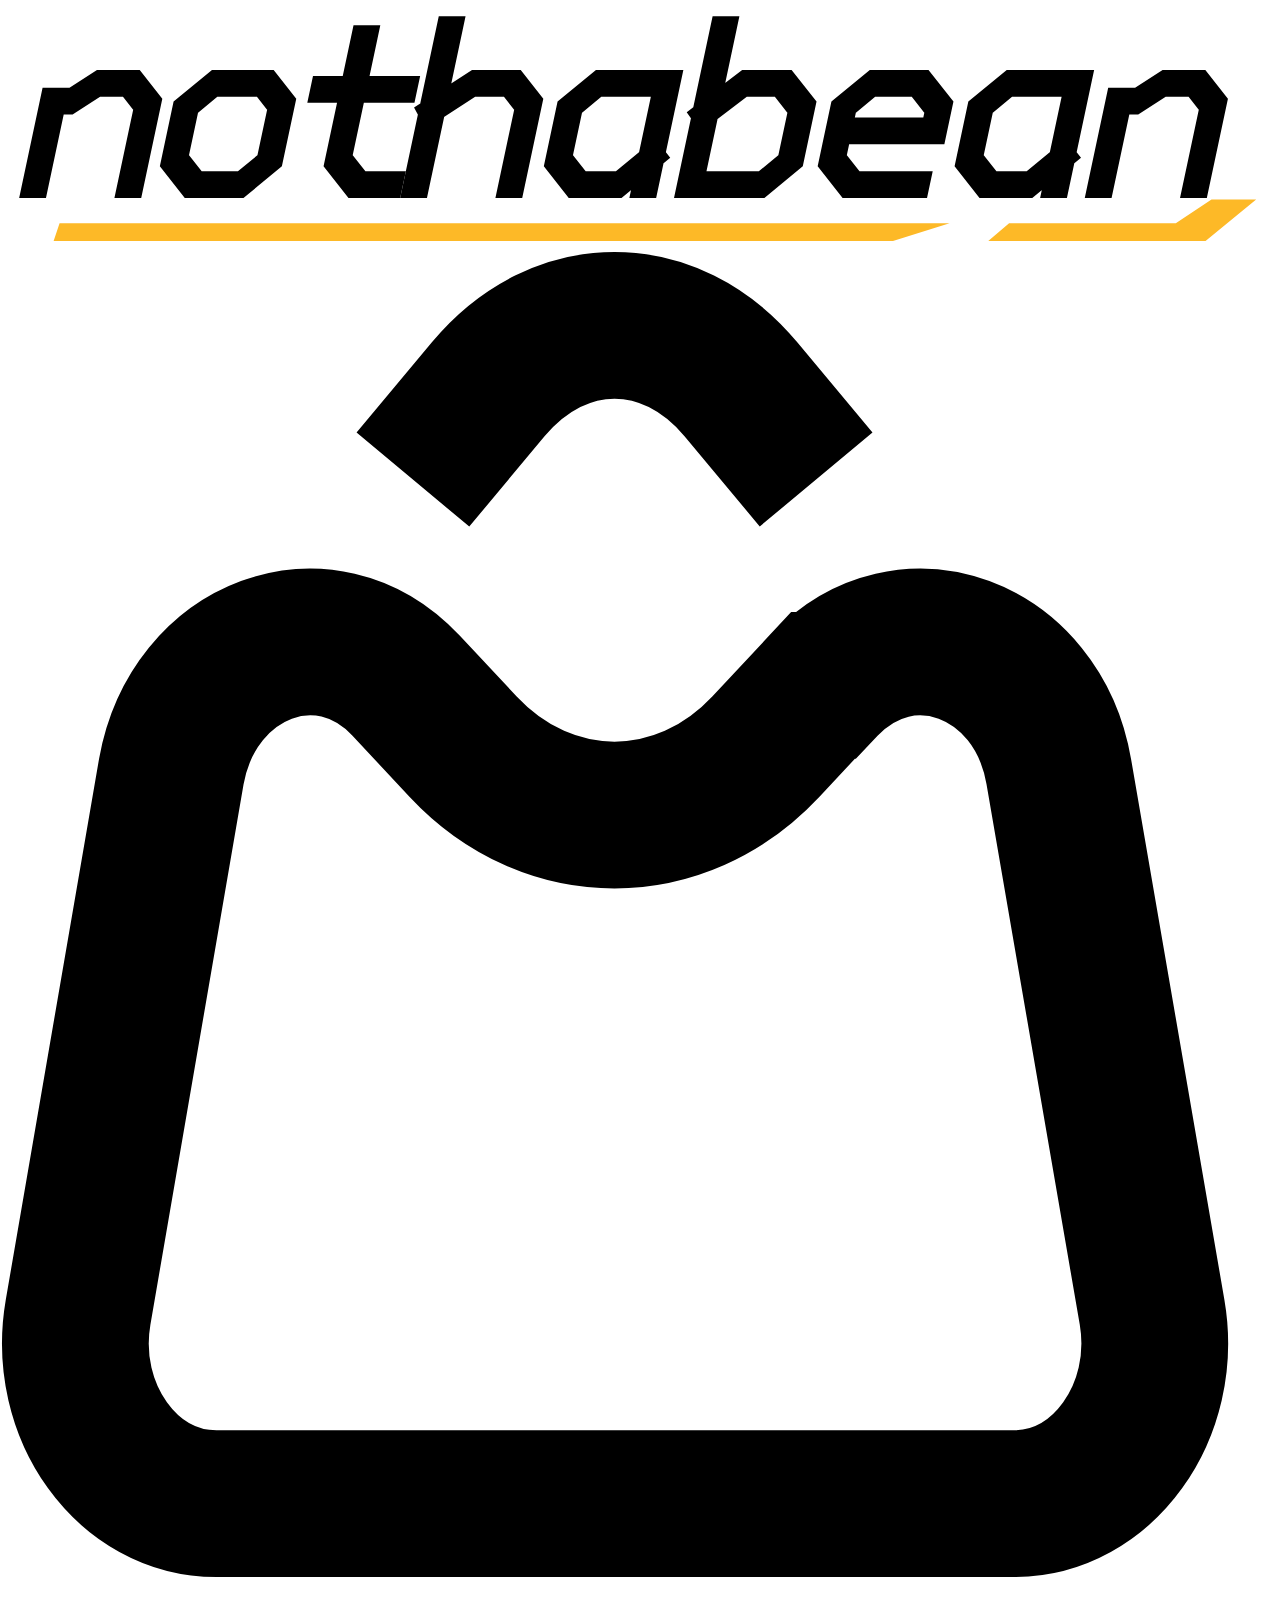
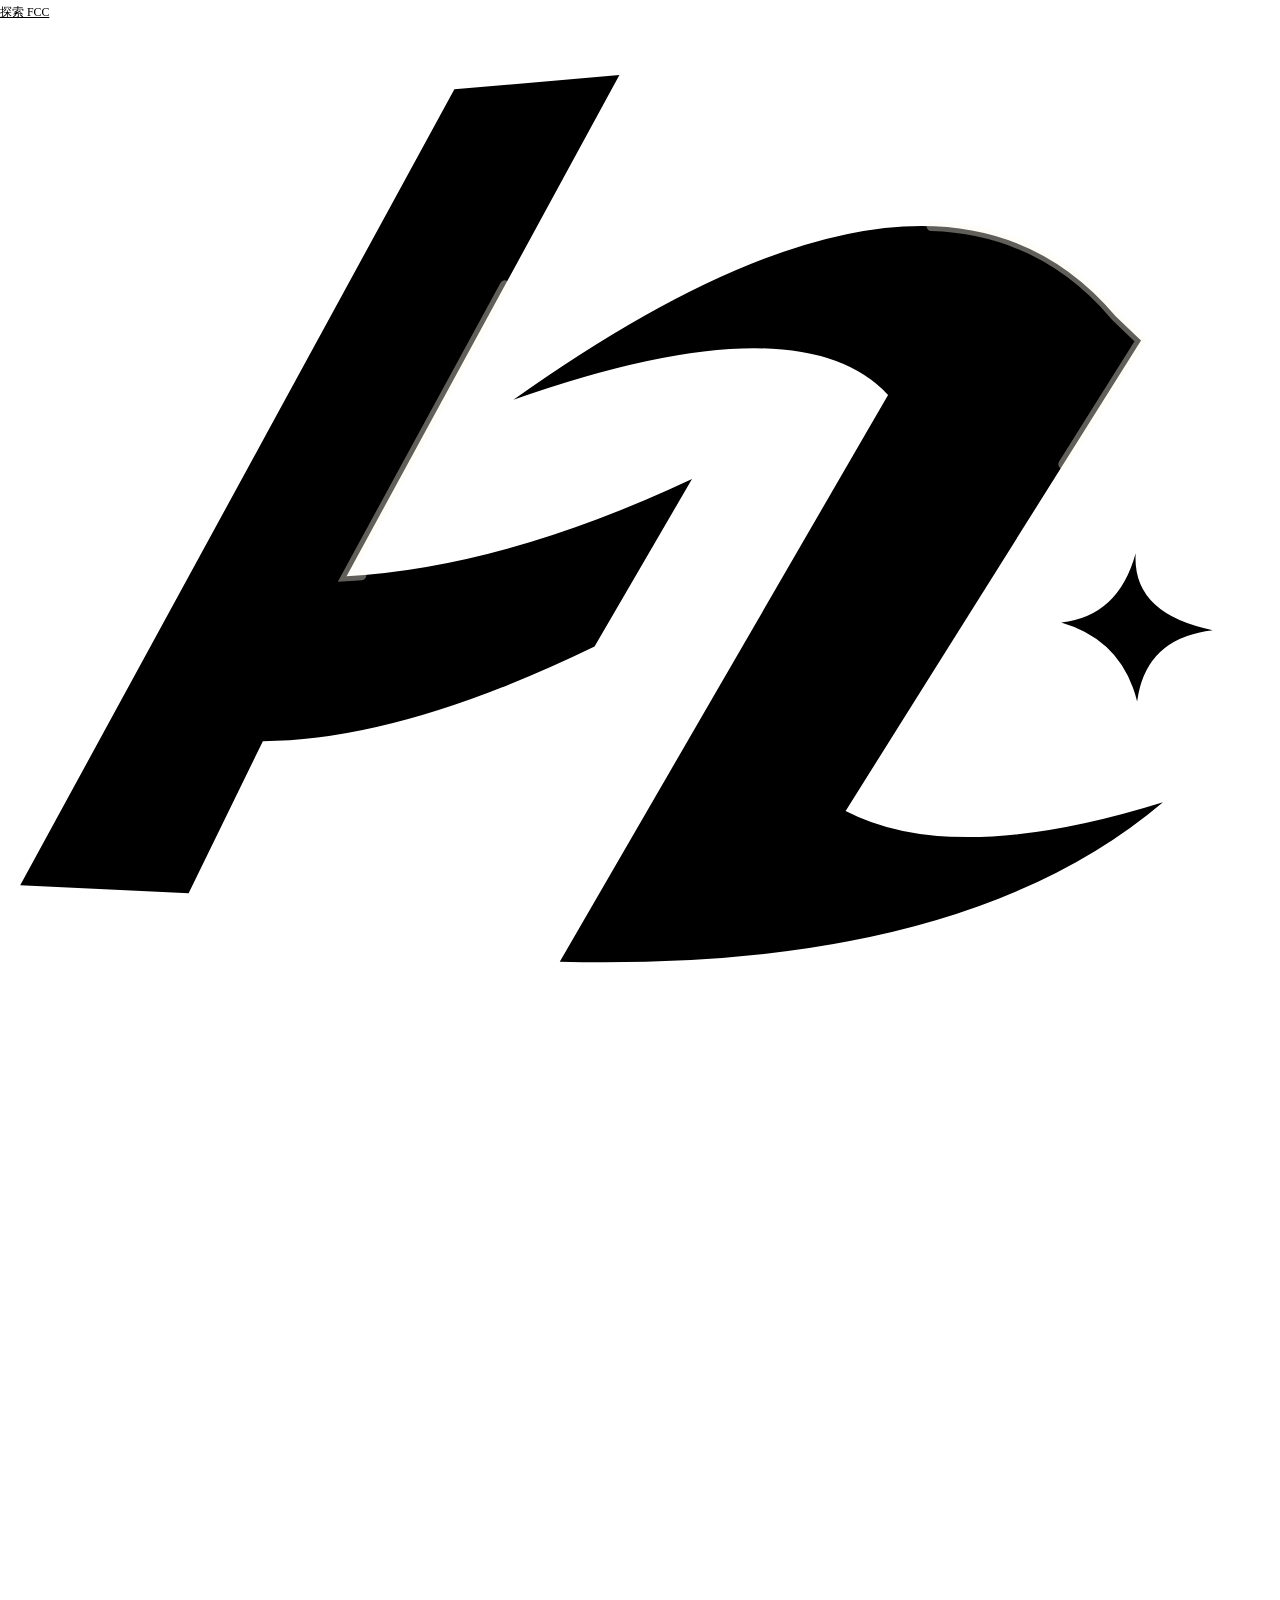
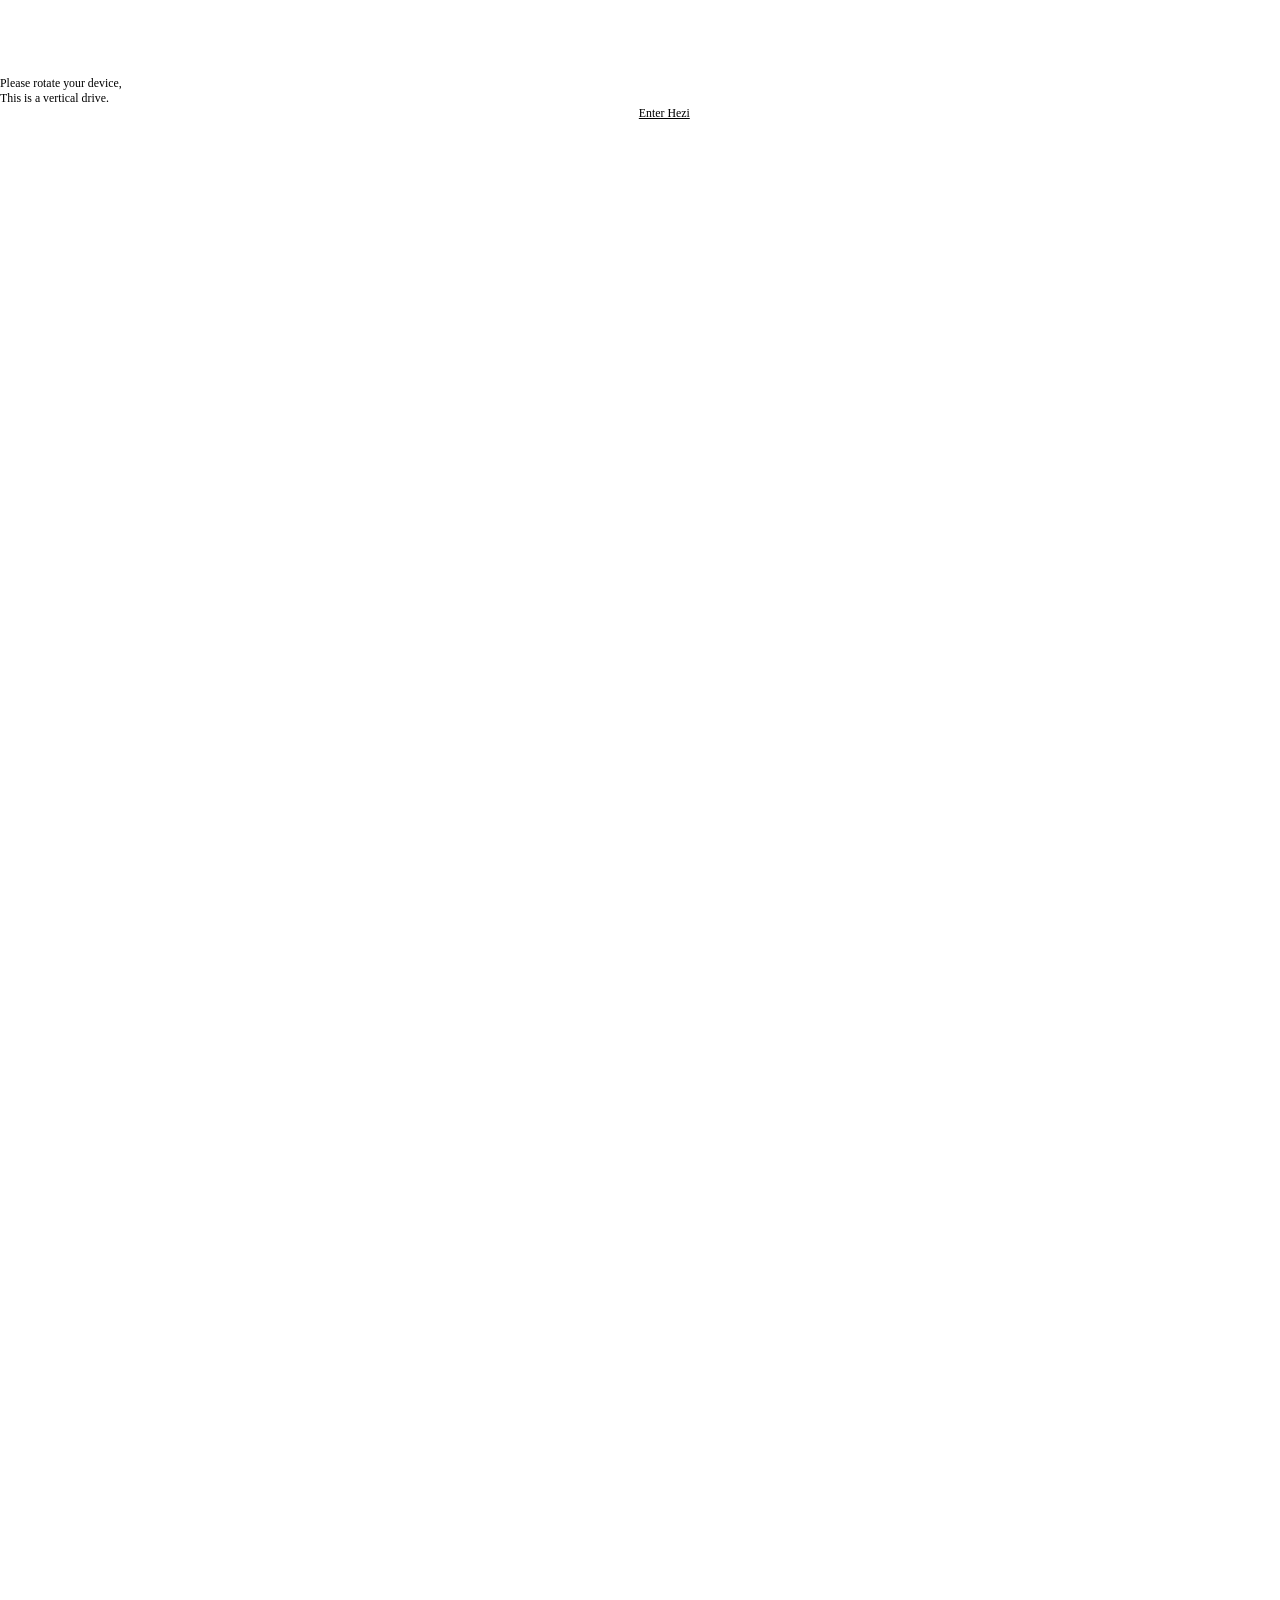
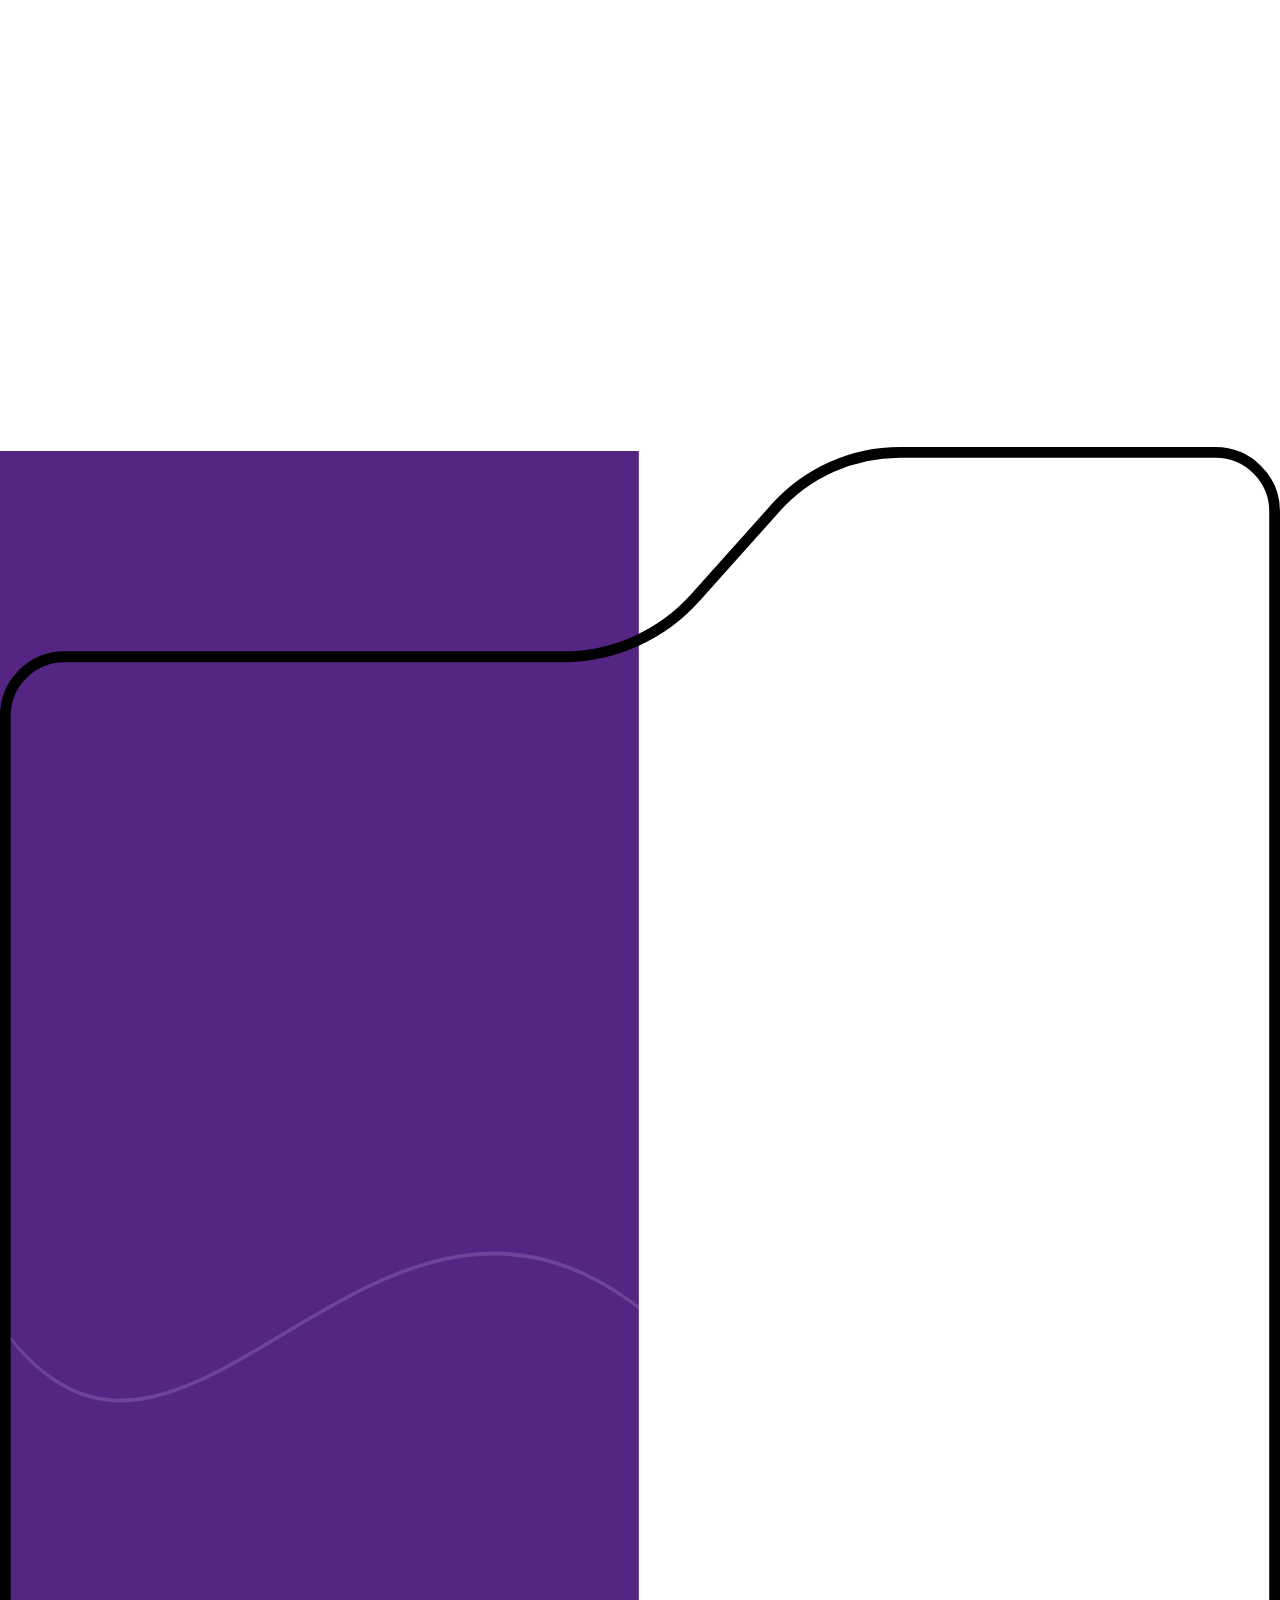
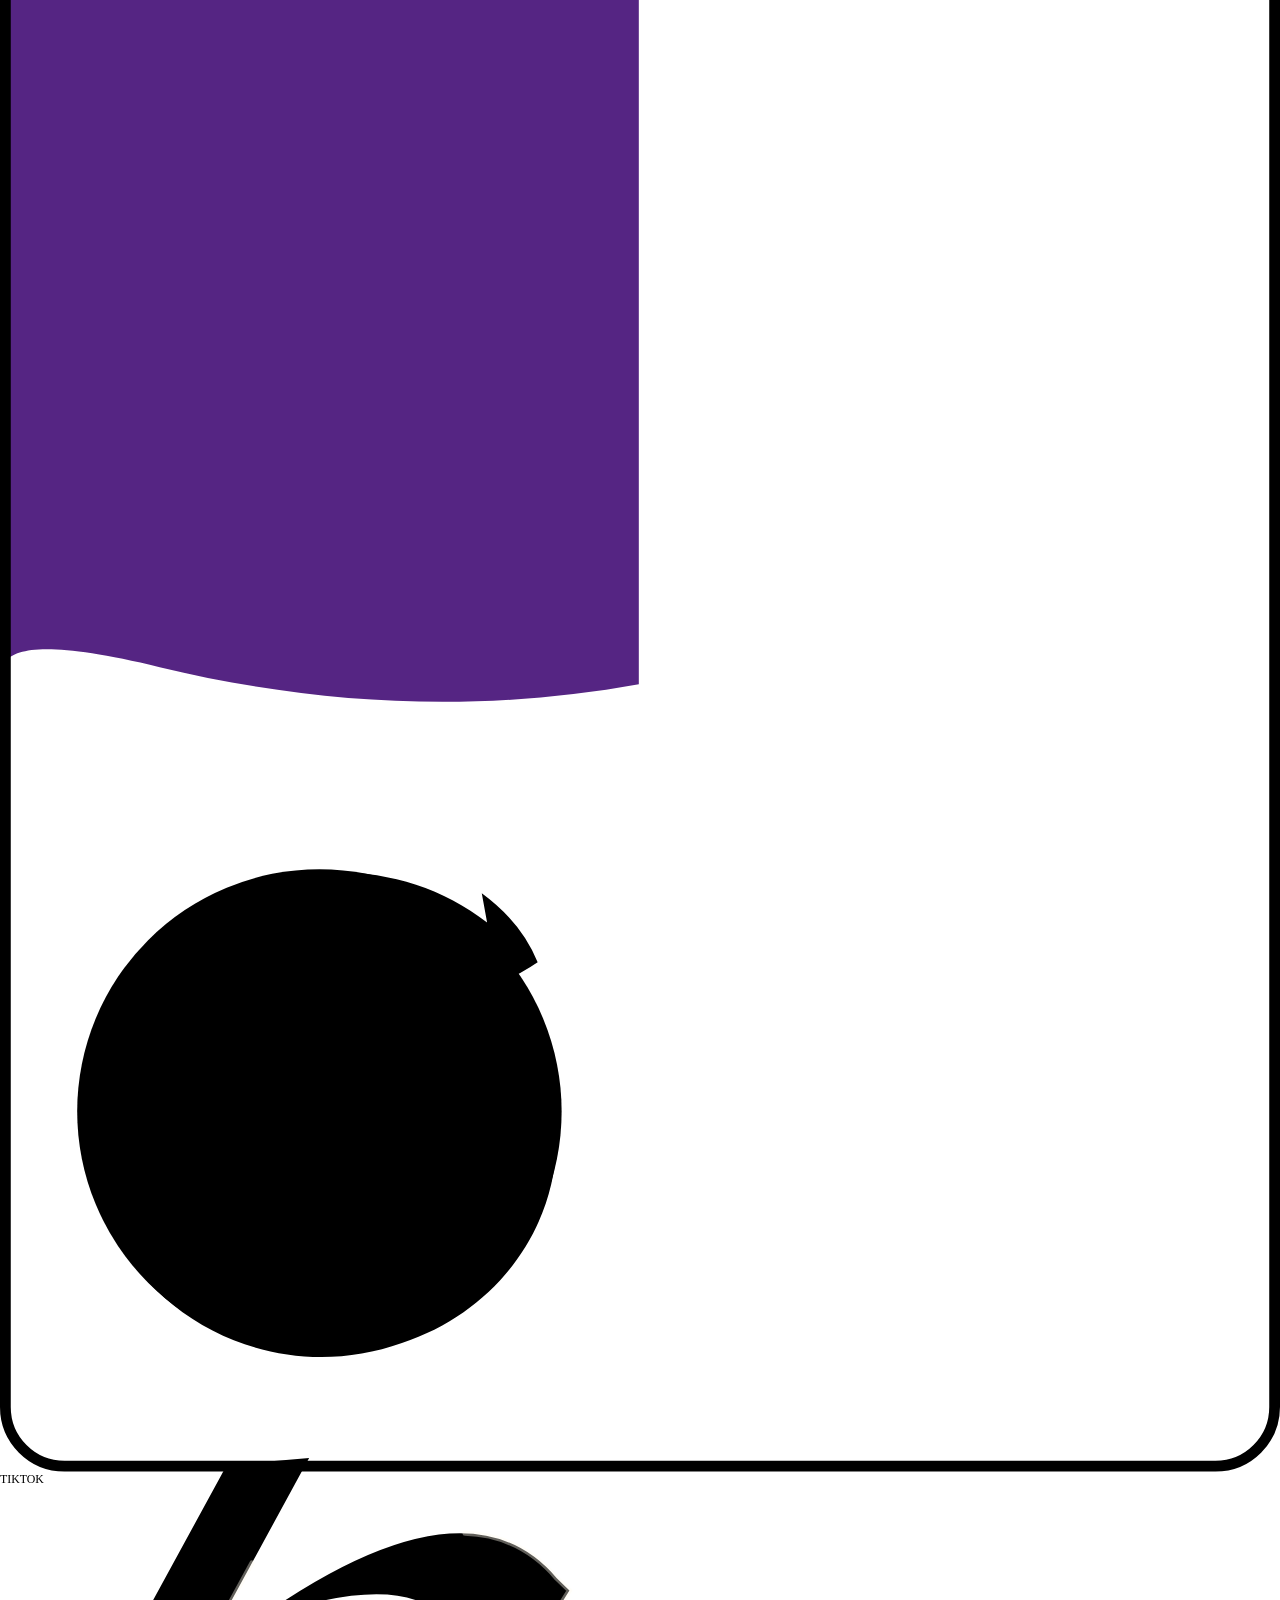
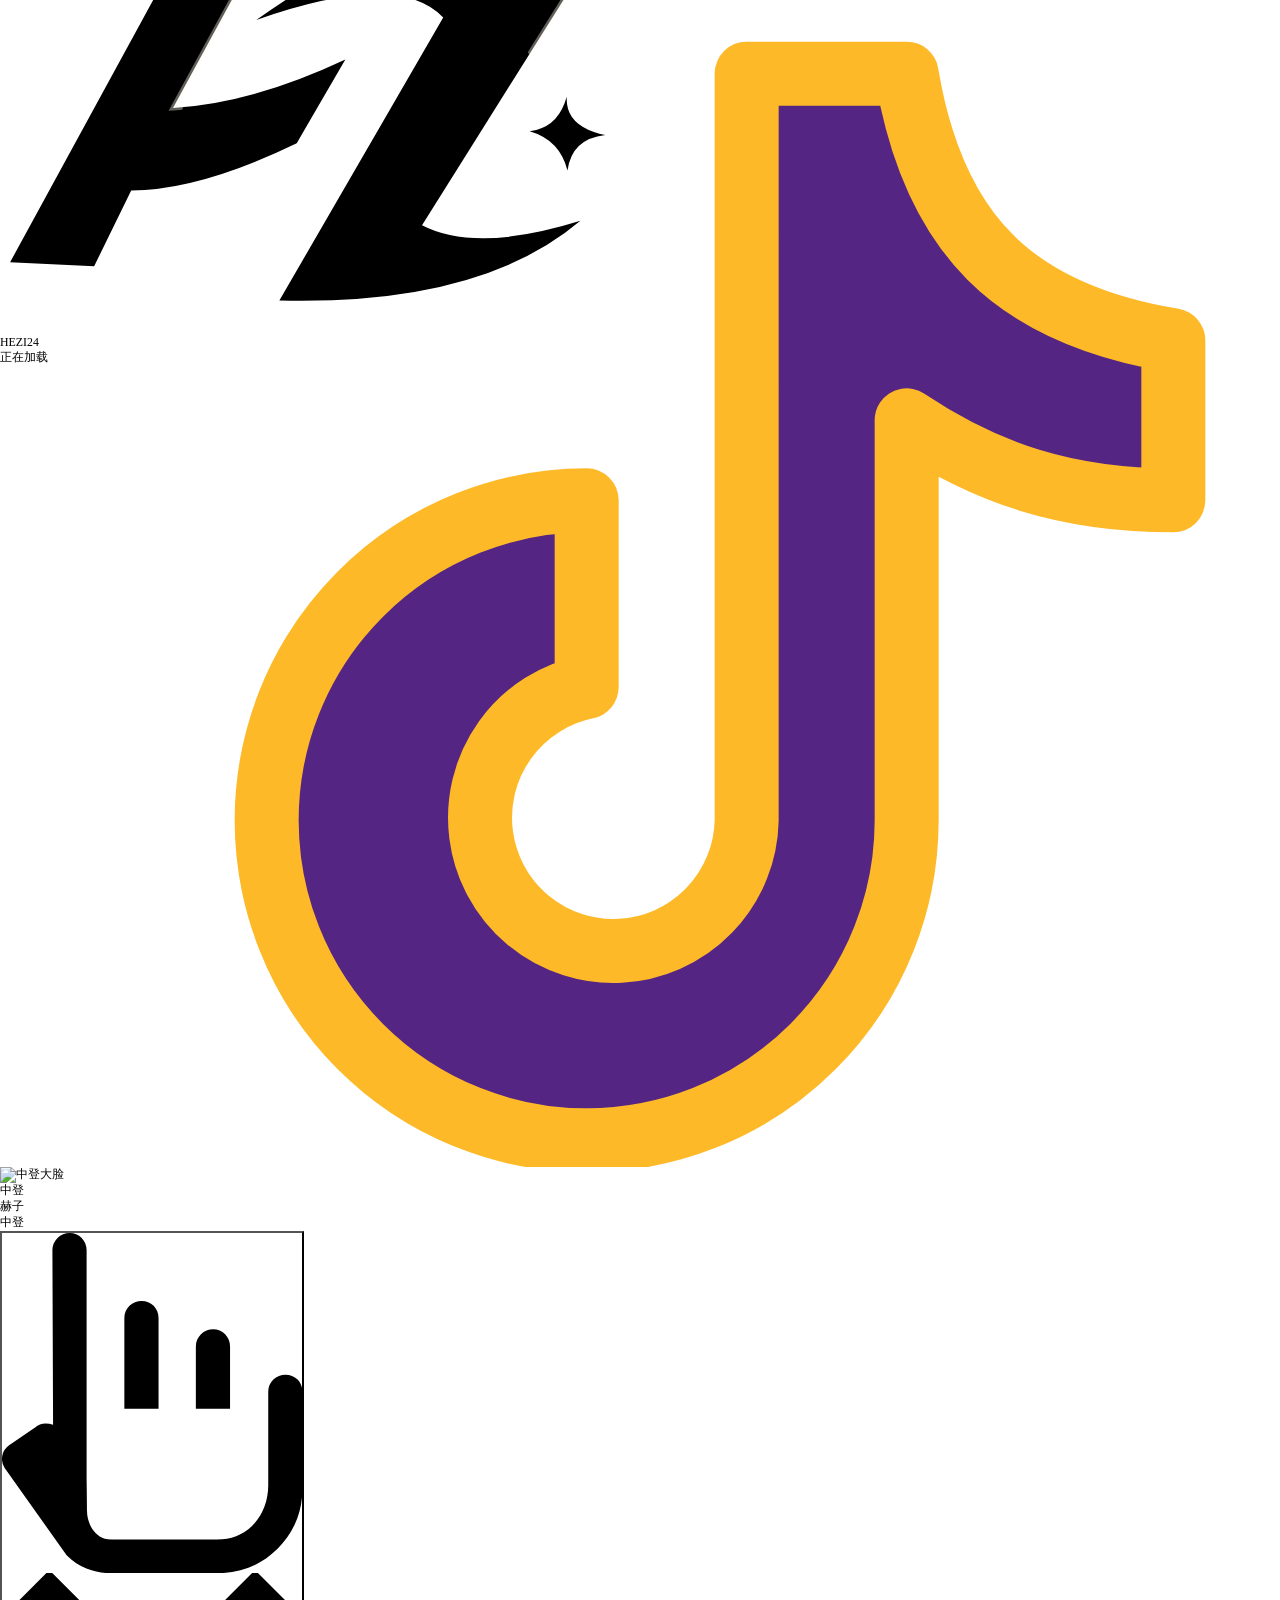
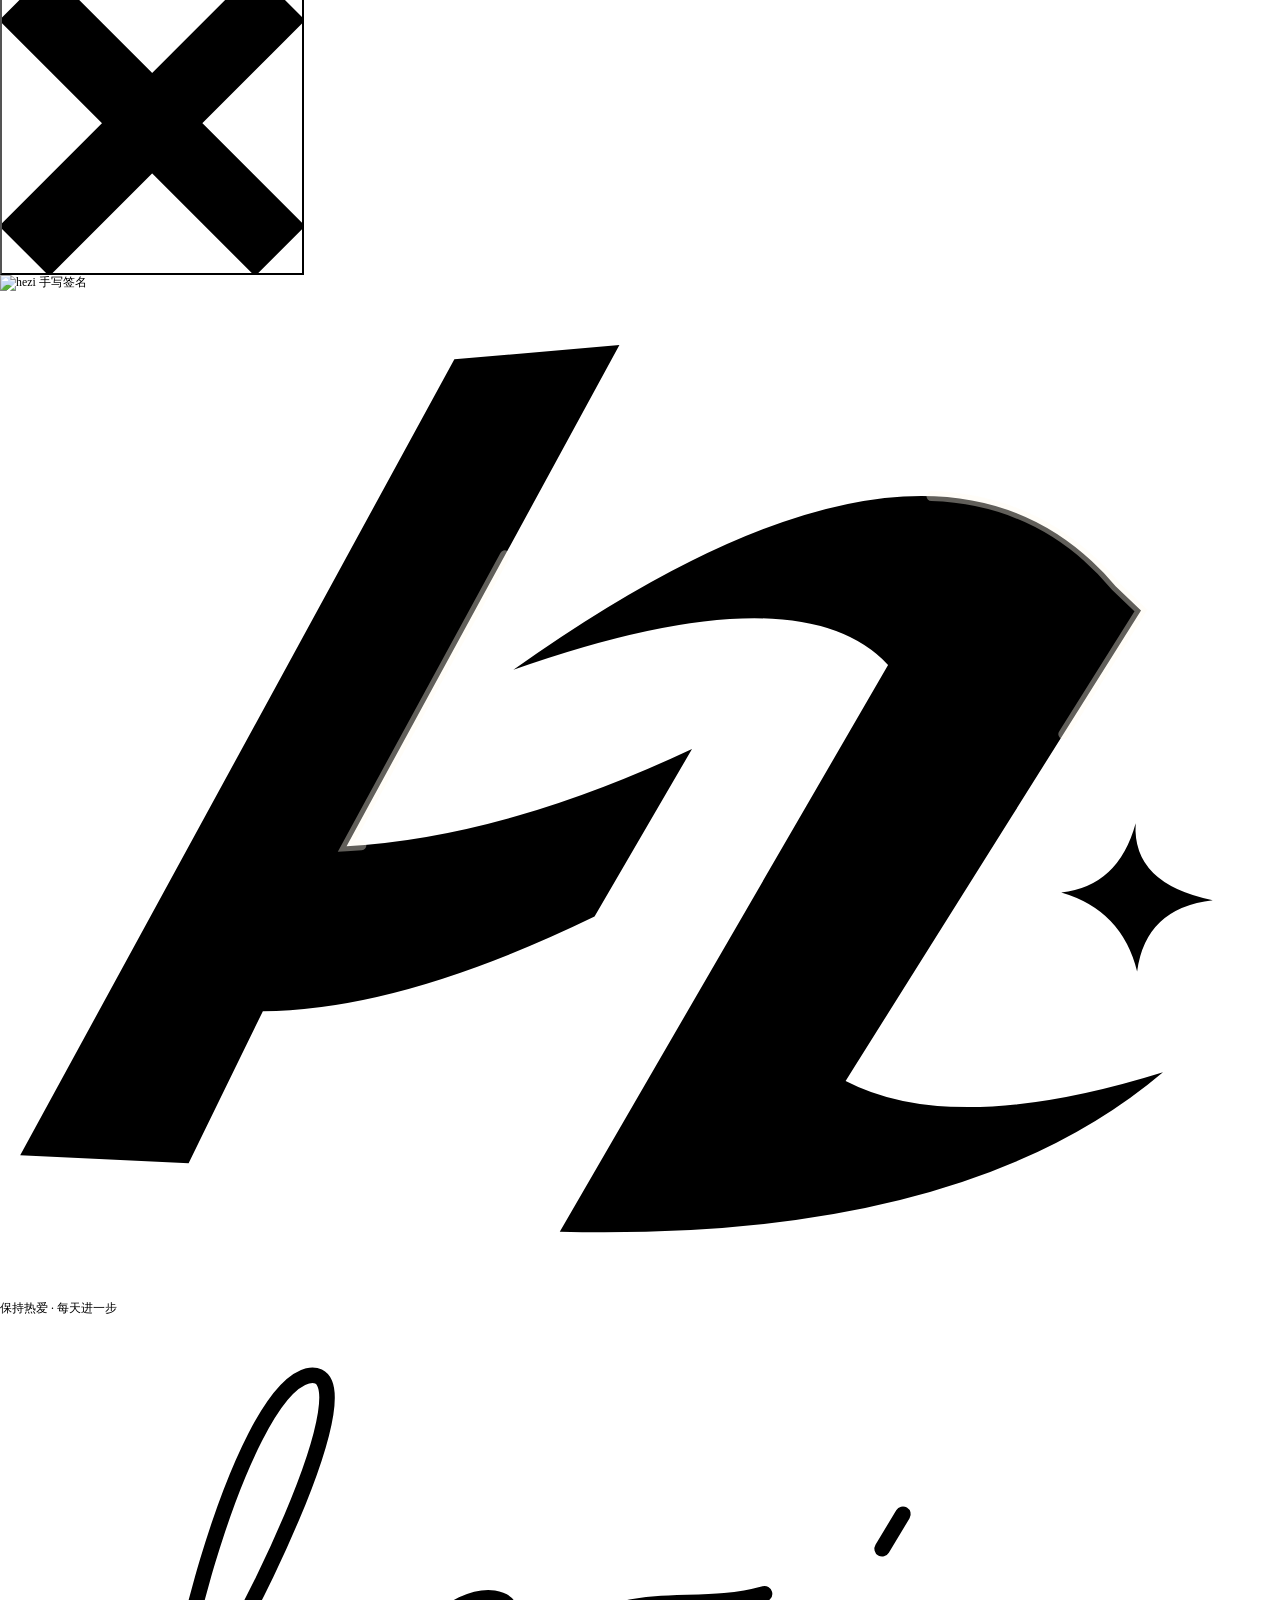
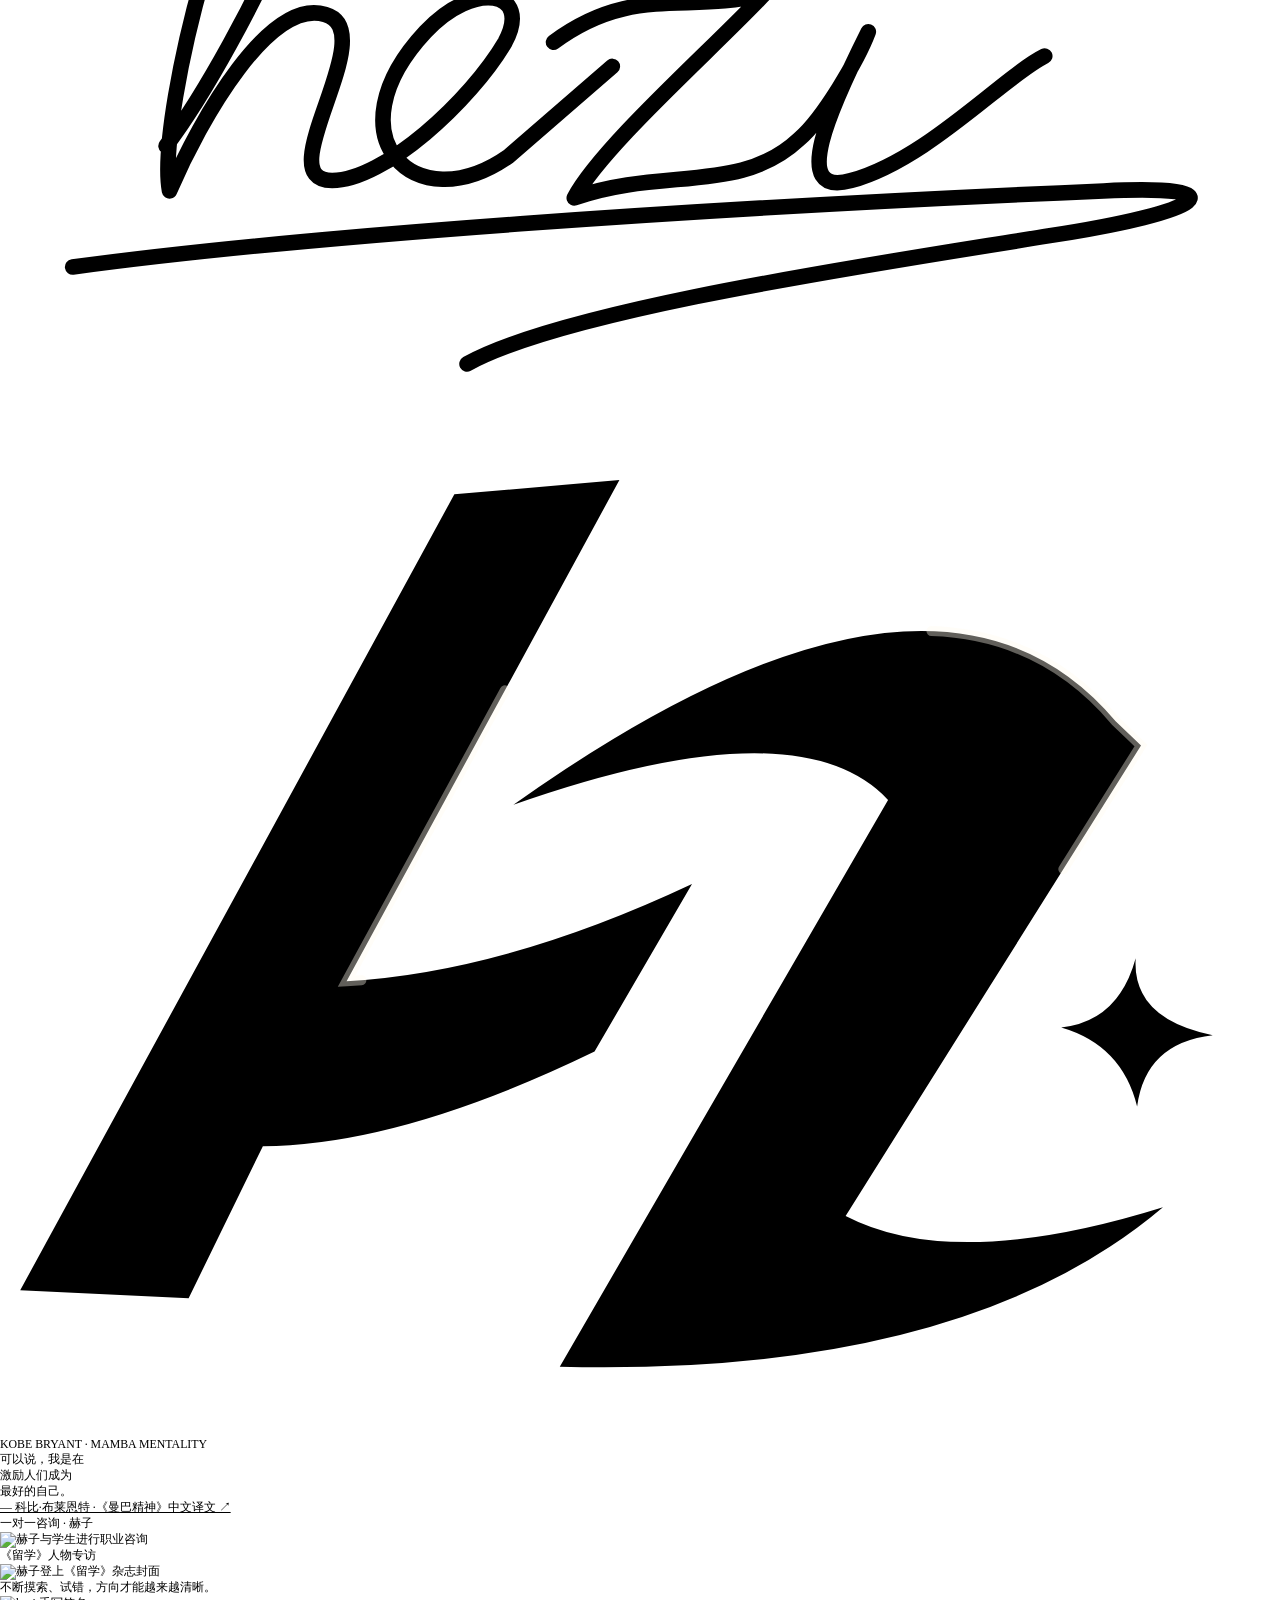
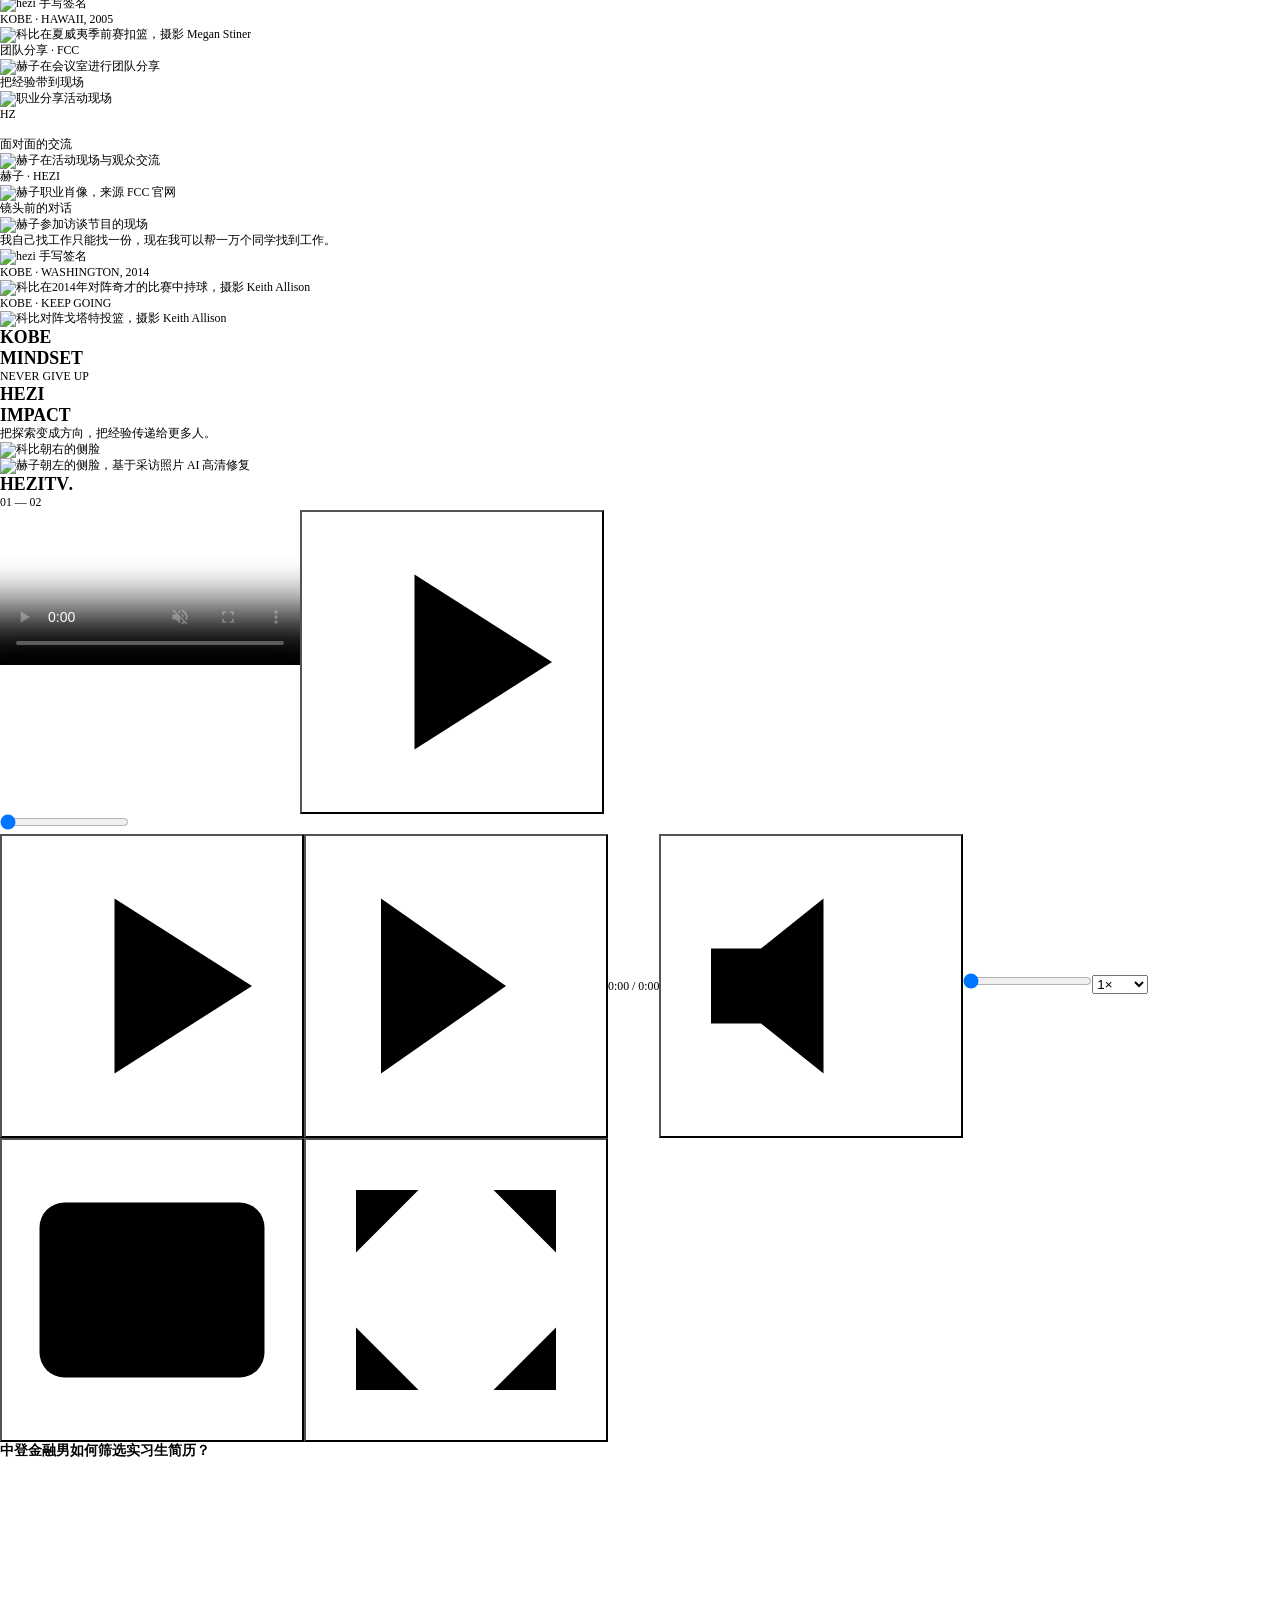
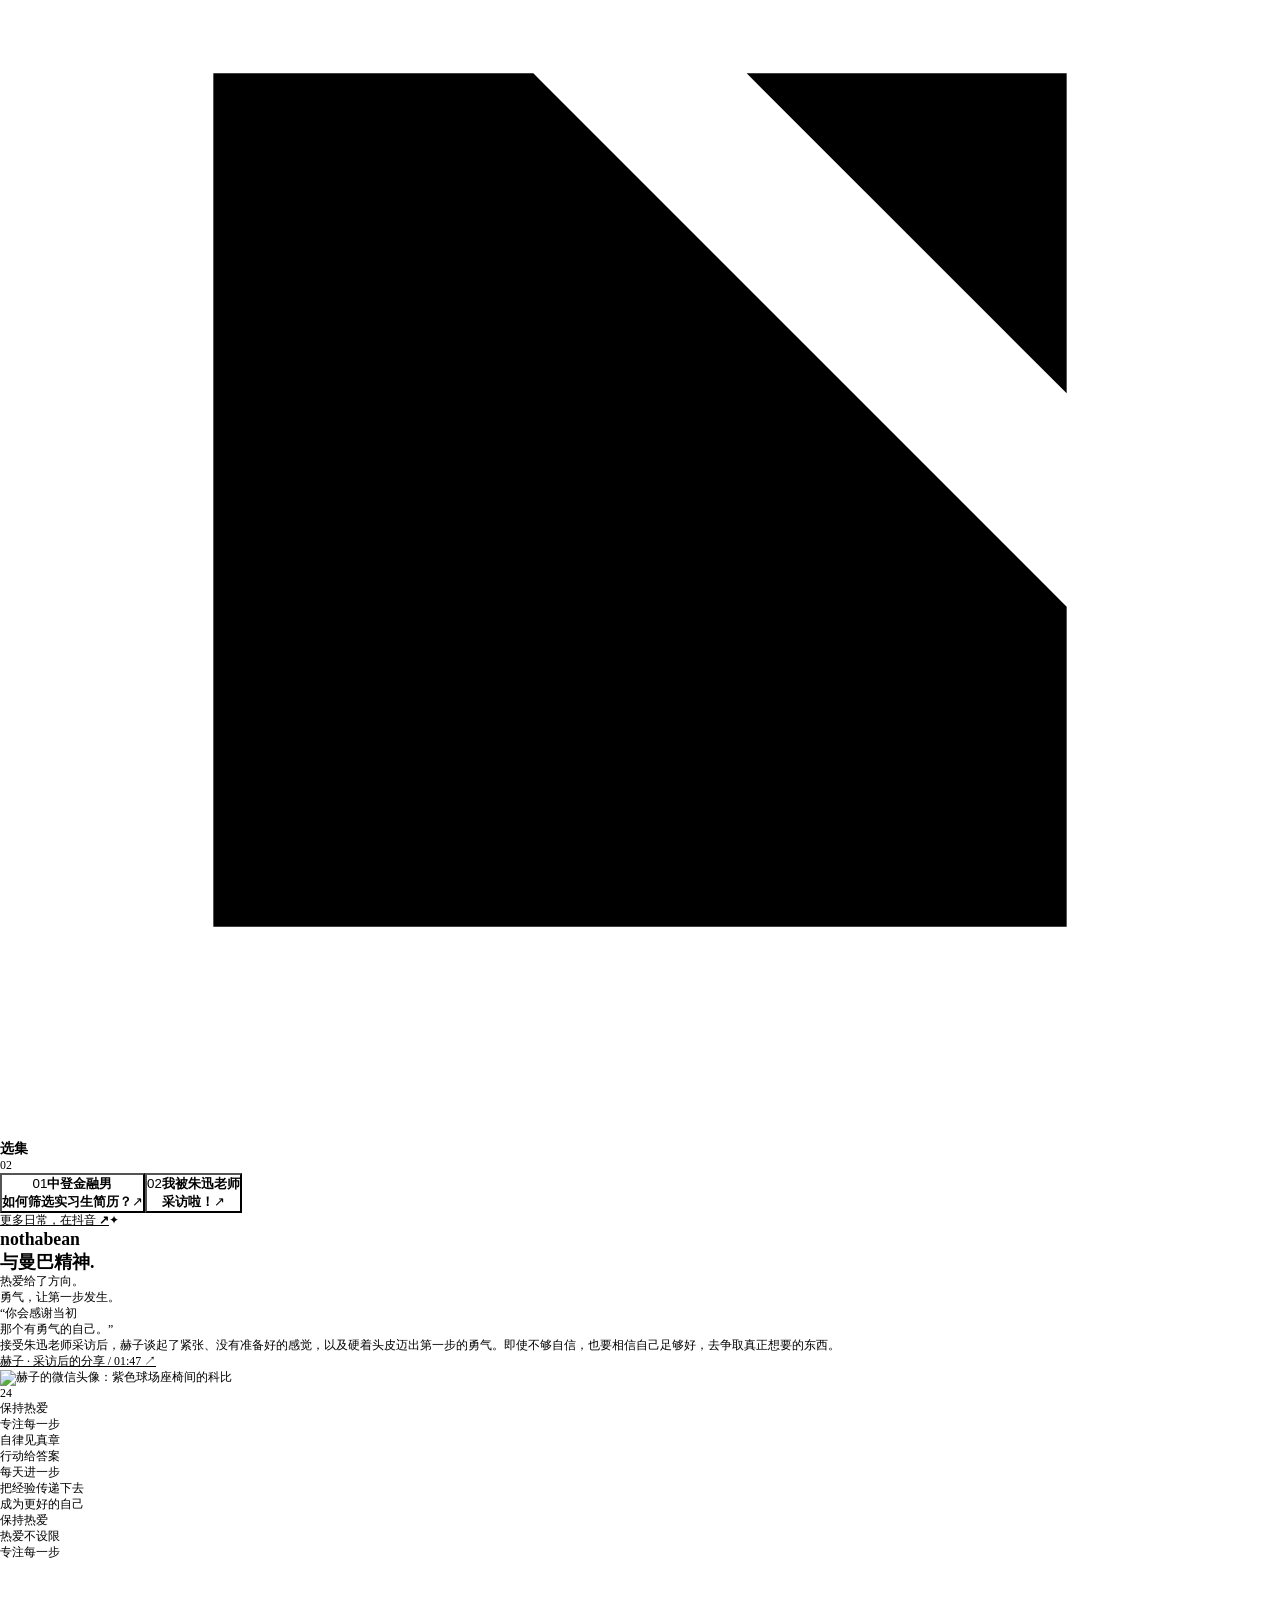
==== commit edb7464d: "Publish final user-arranged photo wall with FCC photography" ====
--- a/index.html
+++ b/index.html
@@ -1102,4 +1102,4 @@
 
 
 </script>
-<script defer="" src="/hezi-site/hezi/hezi-brand.js"></script><script src="/hezi-site/hezi/wall-shared.js"></script><script src="/hezi-site/hezi/wall-apply.js"></script><script src="/hezi-site/hezi/hezi-tv.js?v=cinema-1" defer></script></body></html>+<script defer="" src="/hezi-site/hezi/hezi-brand.js"></script><script src="/hezi-site/hezi/wall-model.js?v=20261021-final"></script><script src="/hezi-site/hezi/wall-shared.js?v=20261021-final"></script><script src="/hezi-site/hezi/wall-apply.js?v=20261021-final"></script><script src="/hezi-site/hezi/hezi-tv.js?v=cinema-1" defer></script></body></html>
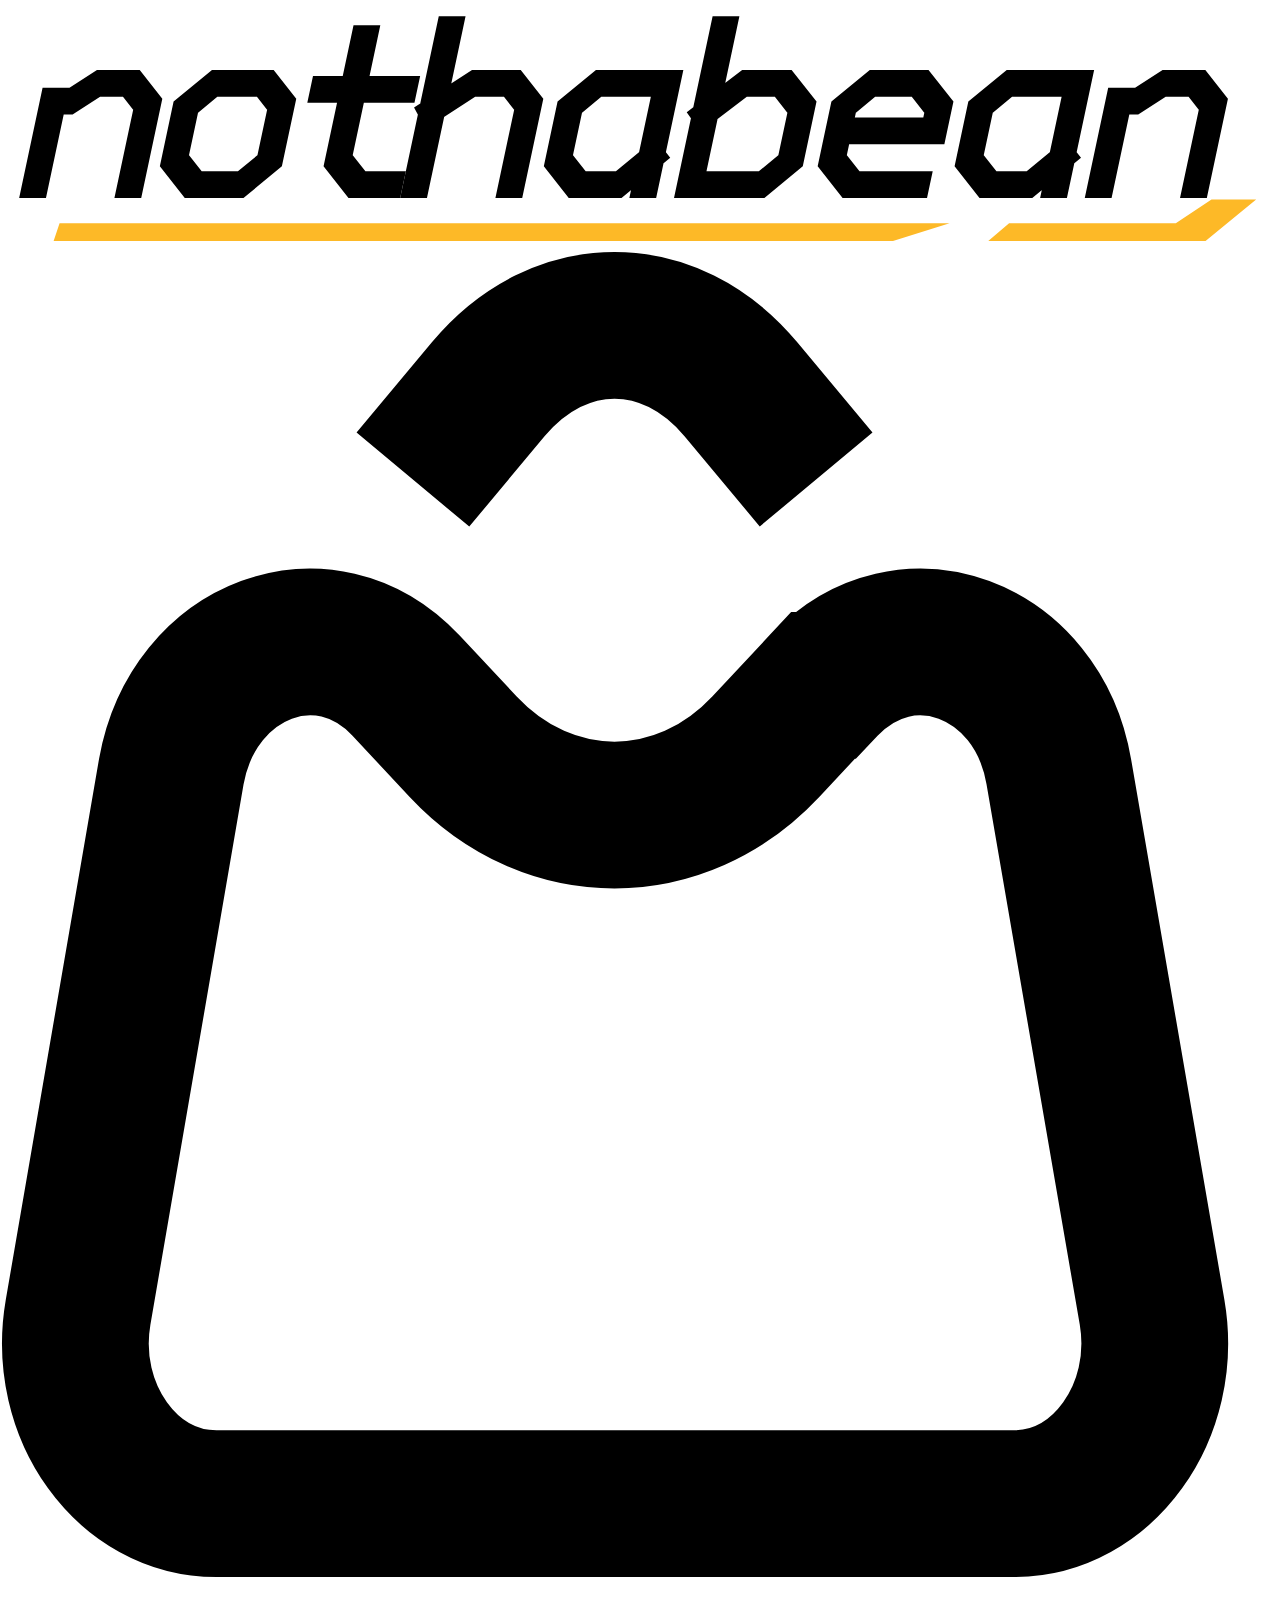
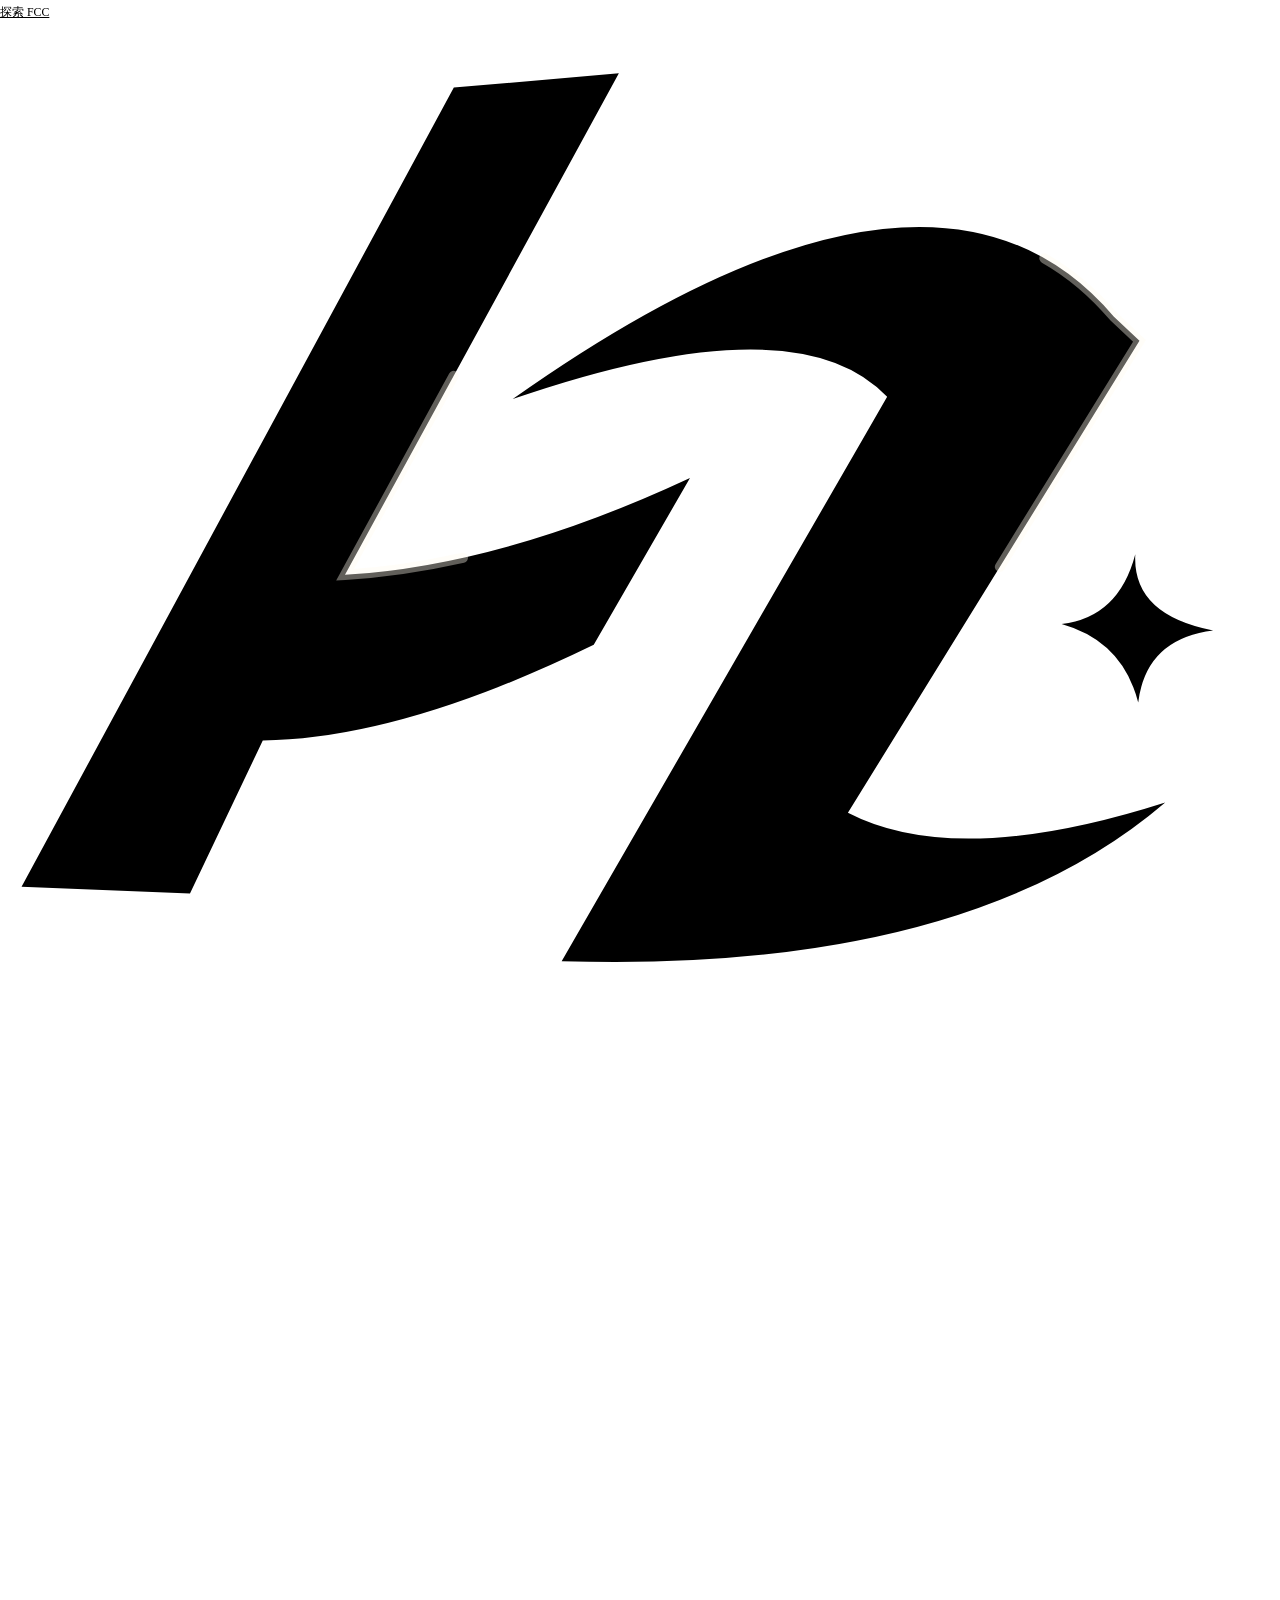
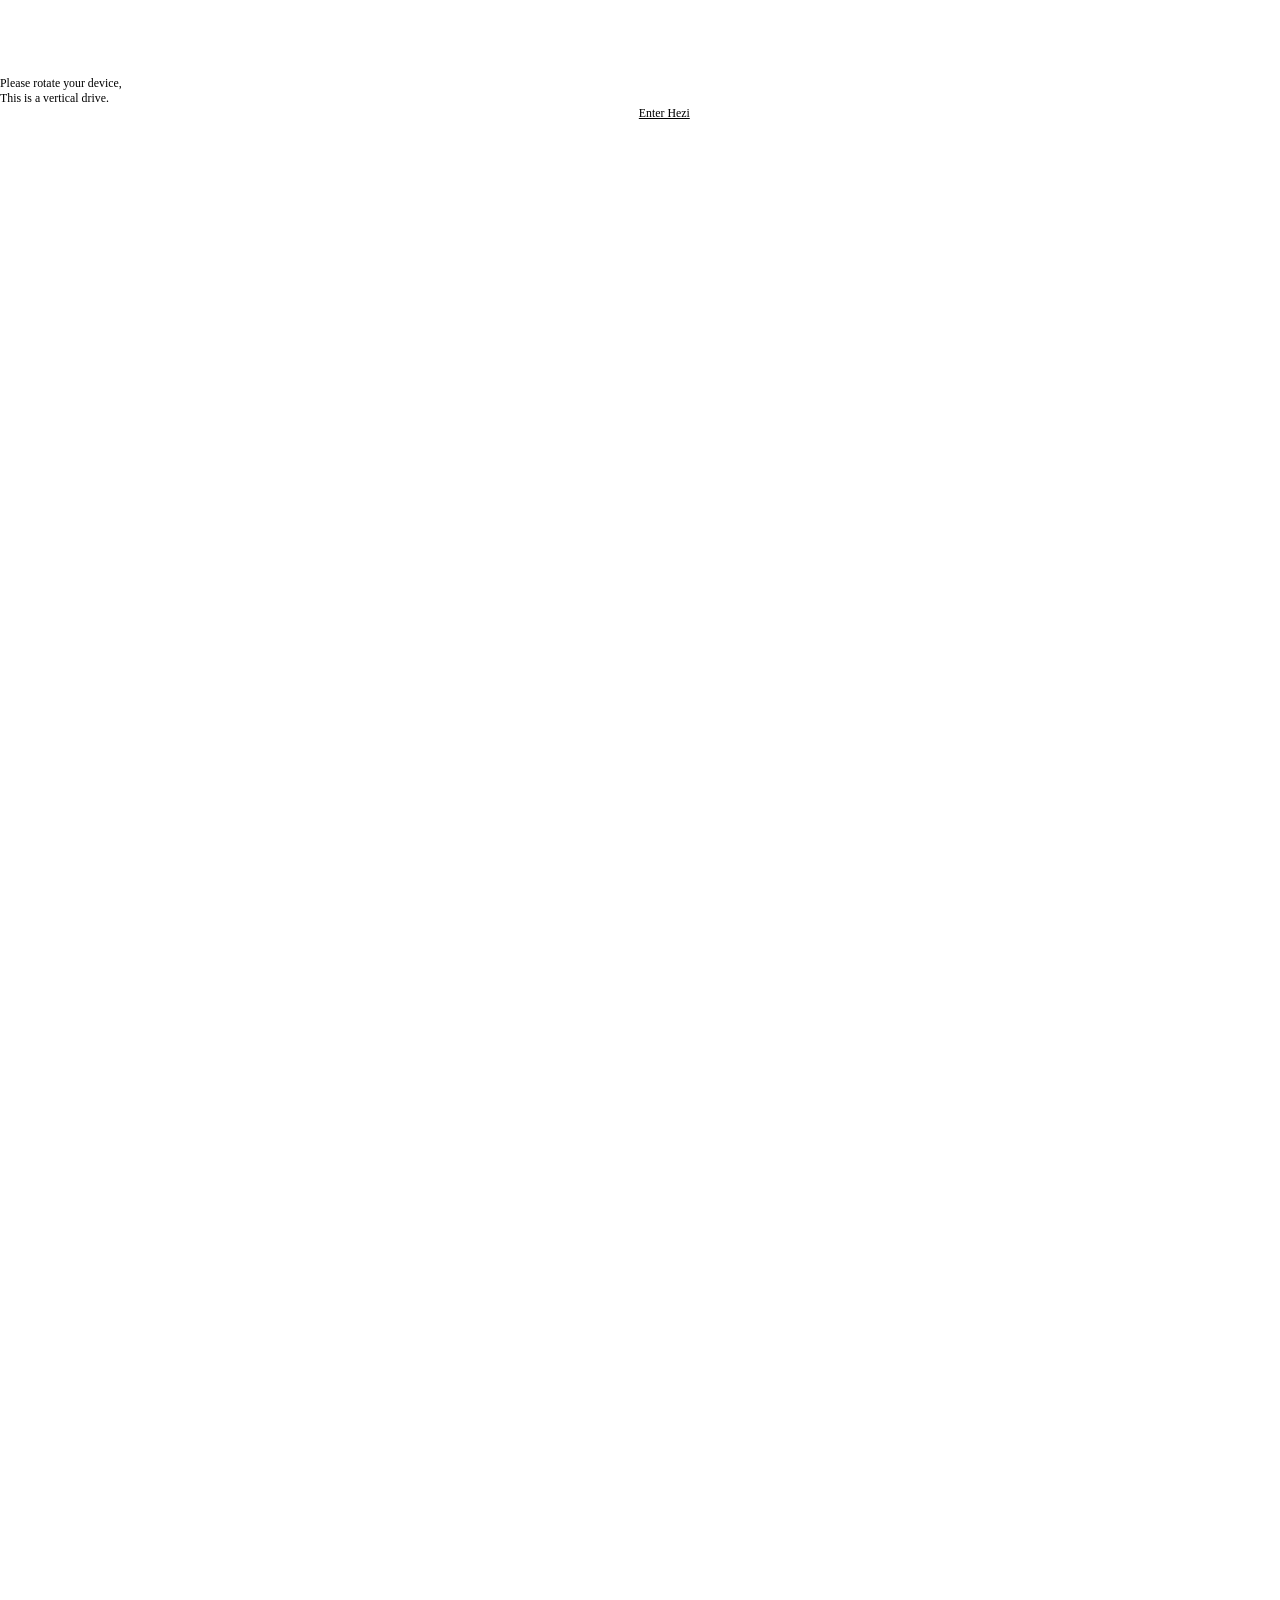
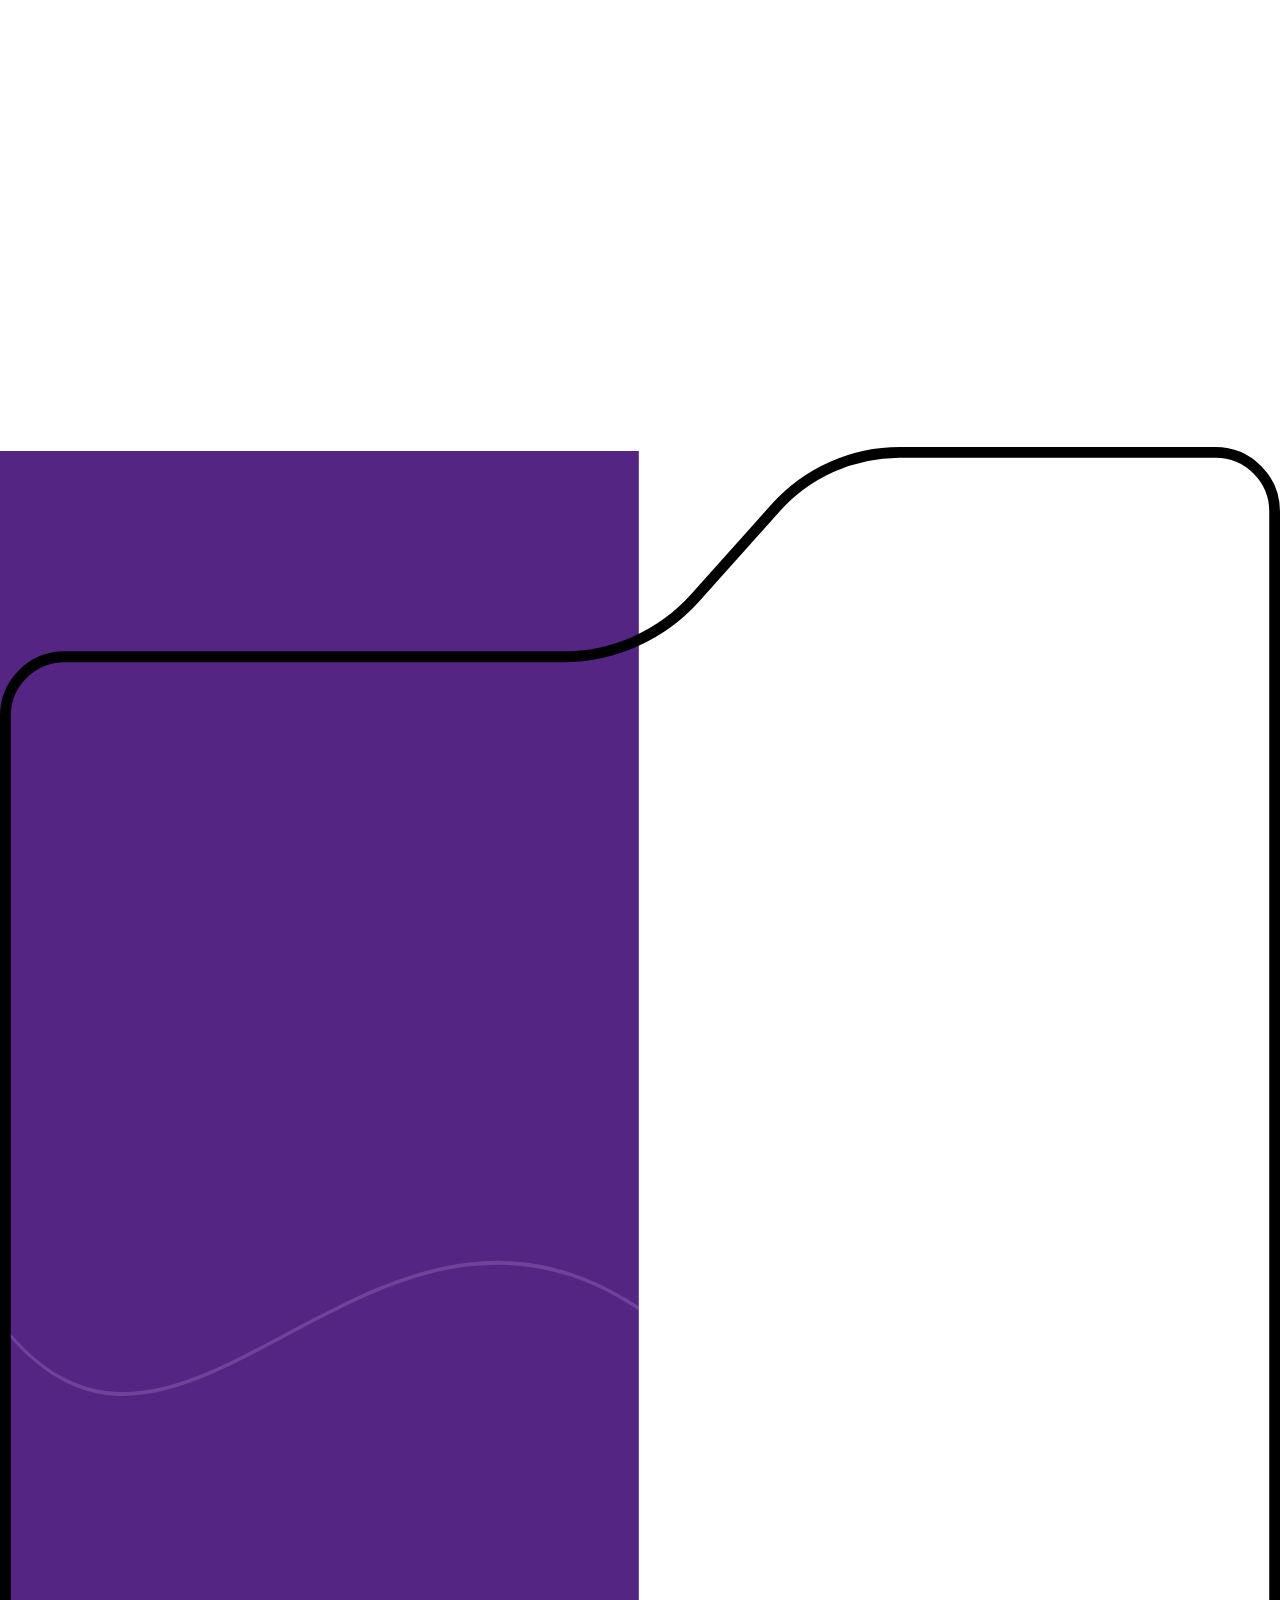
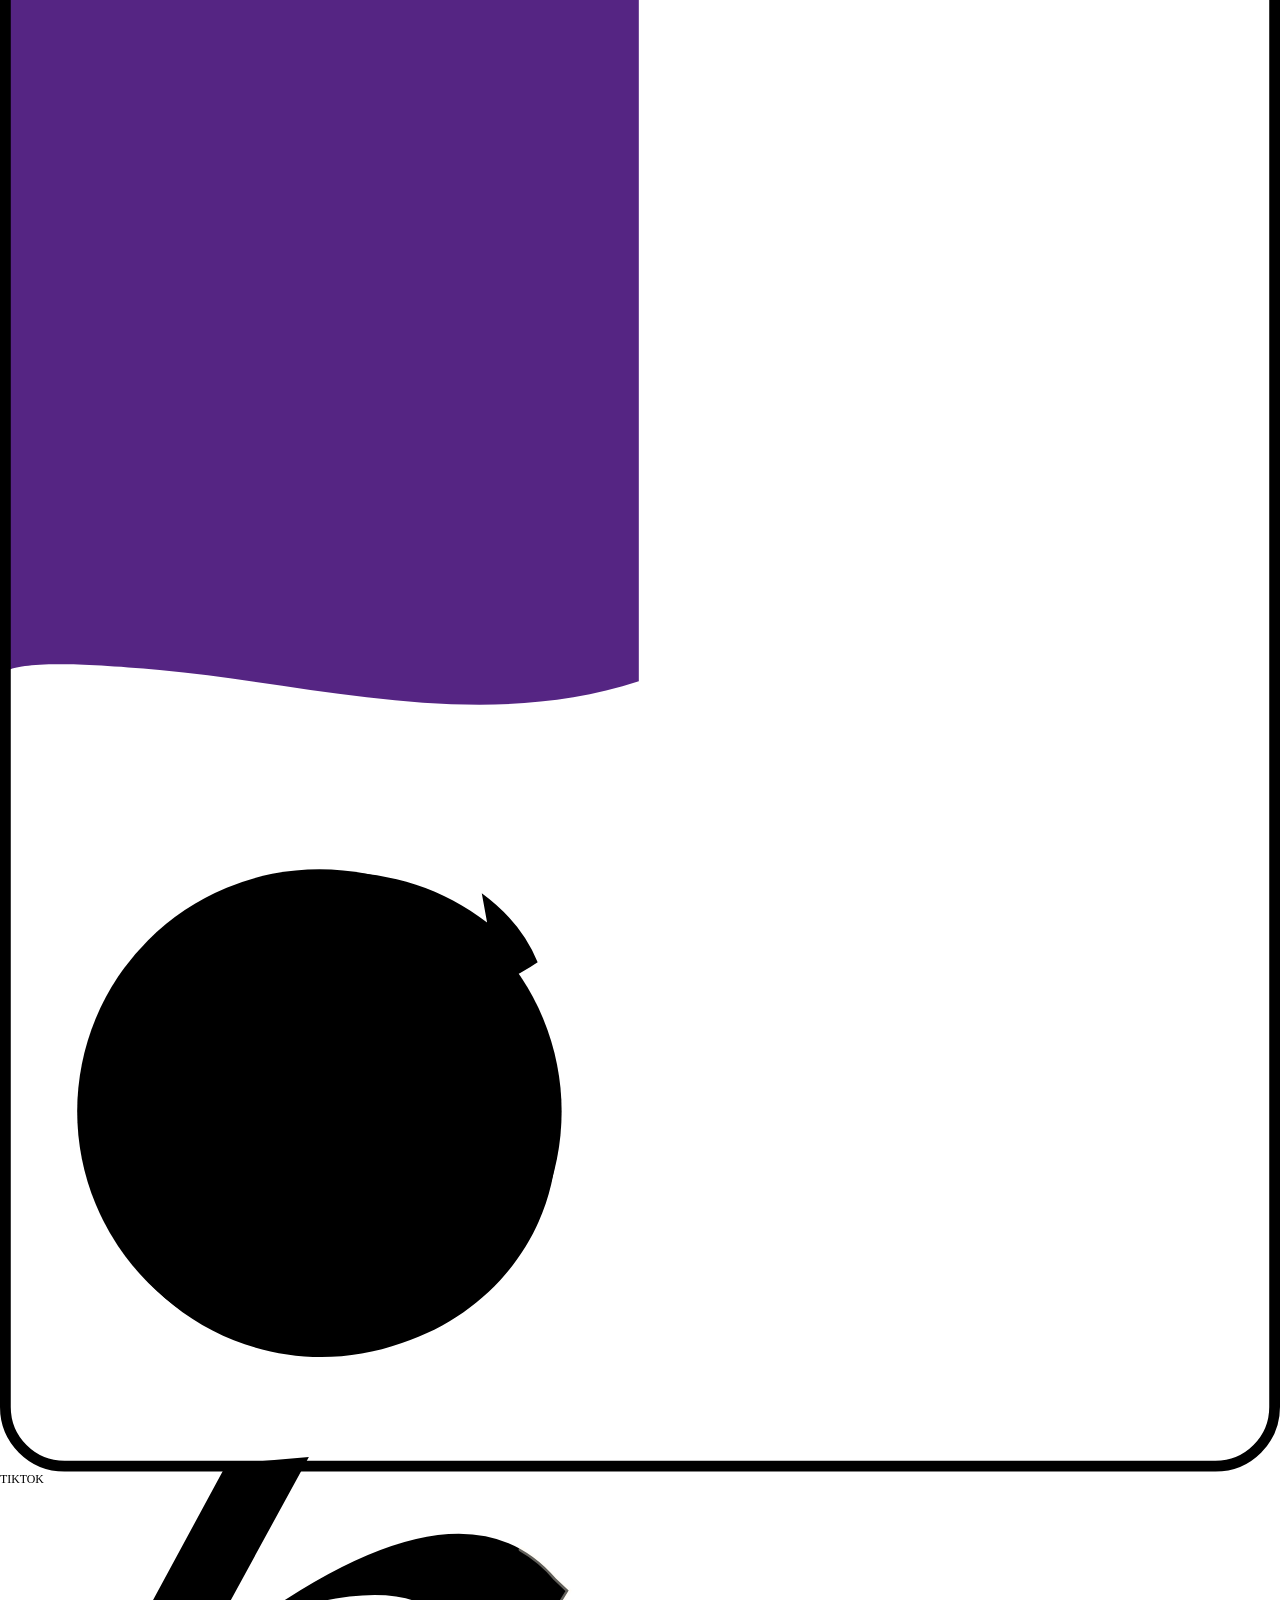
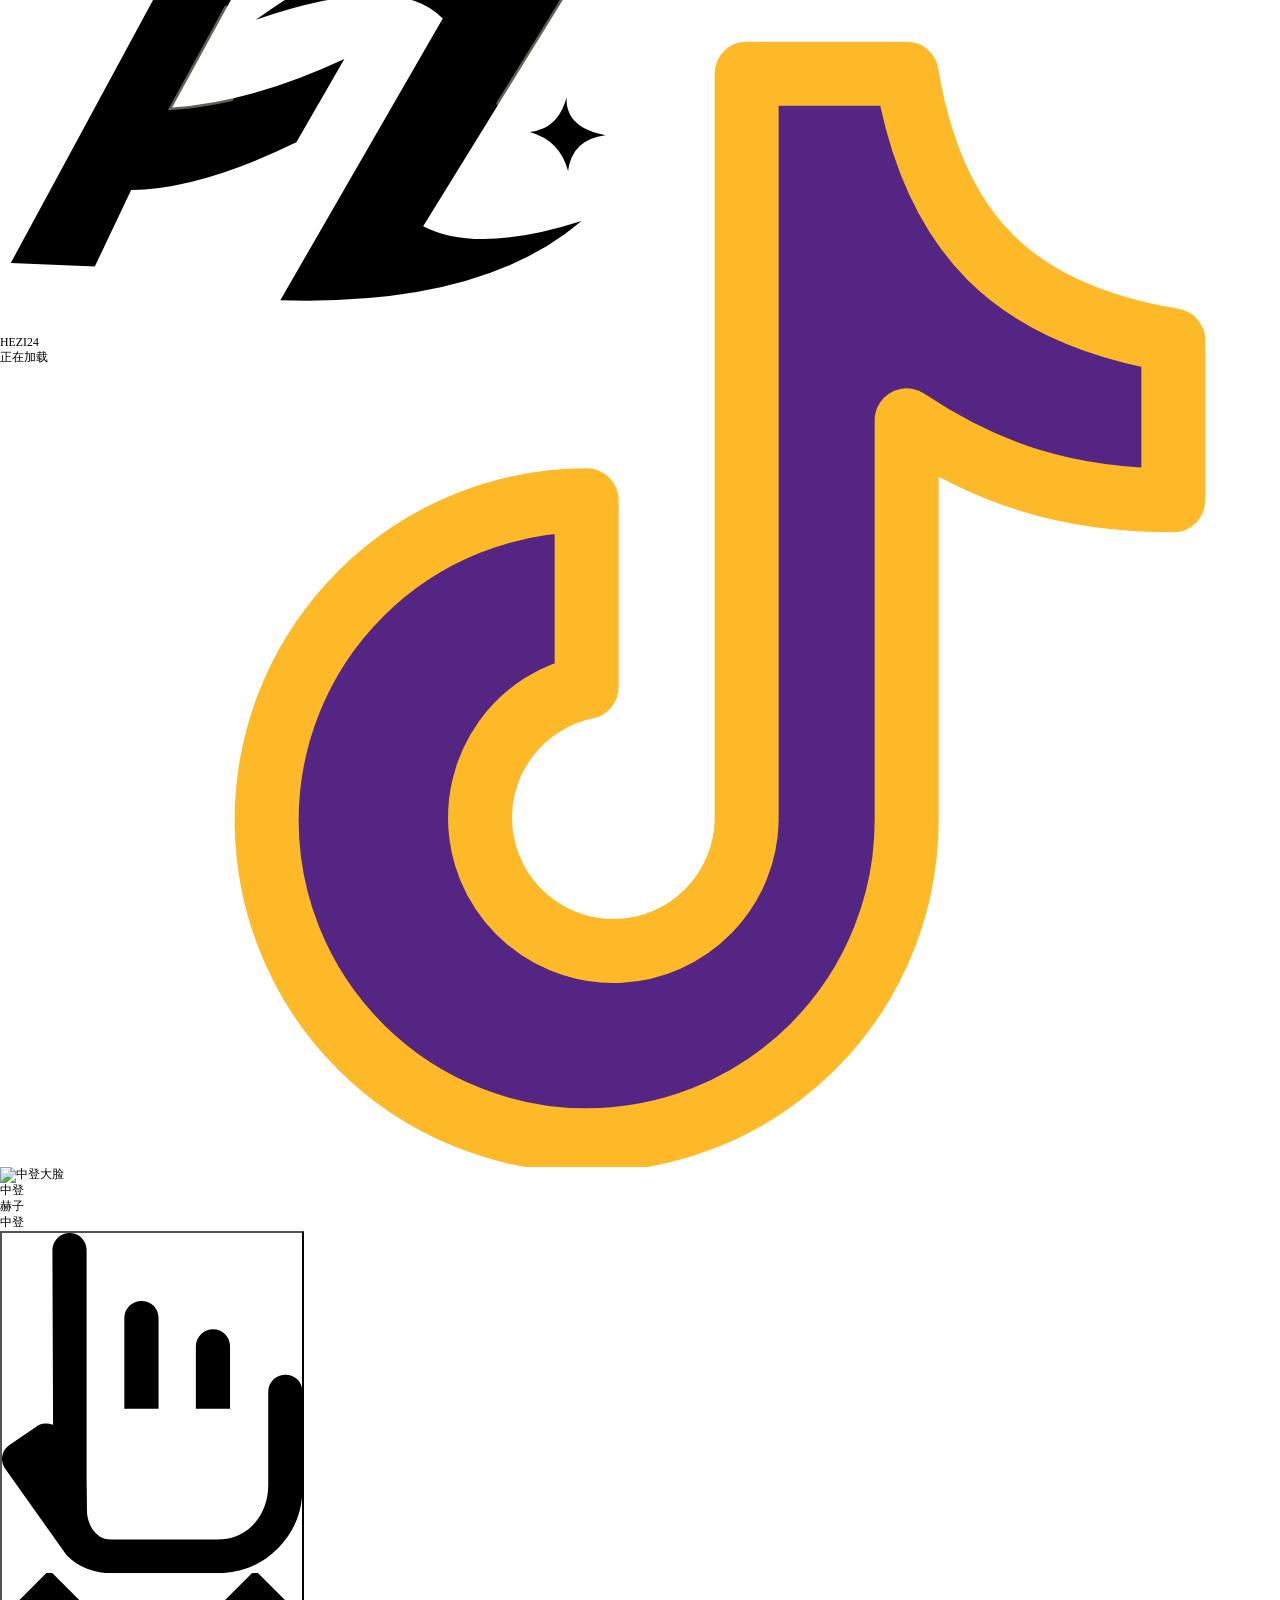
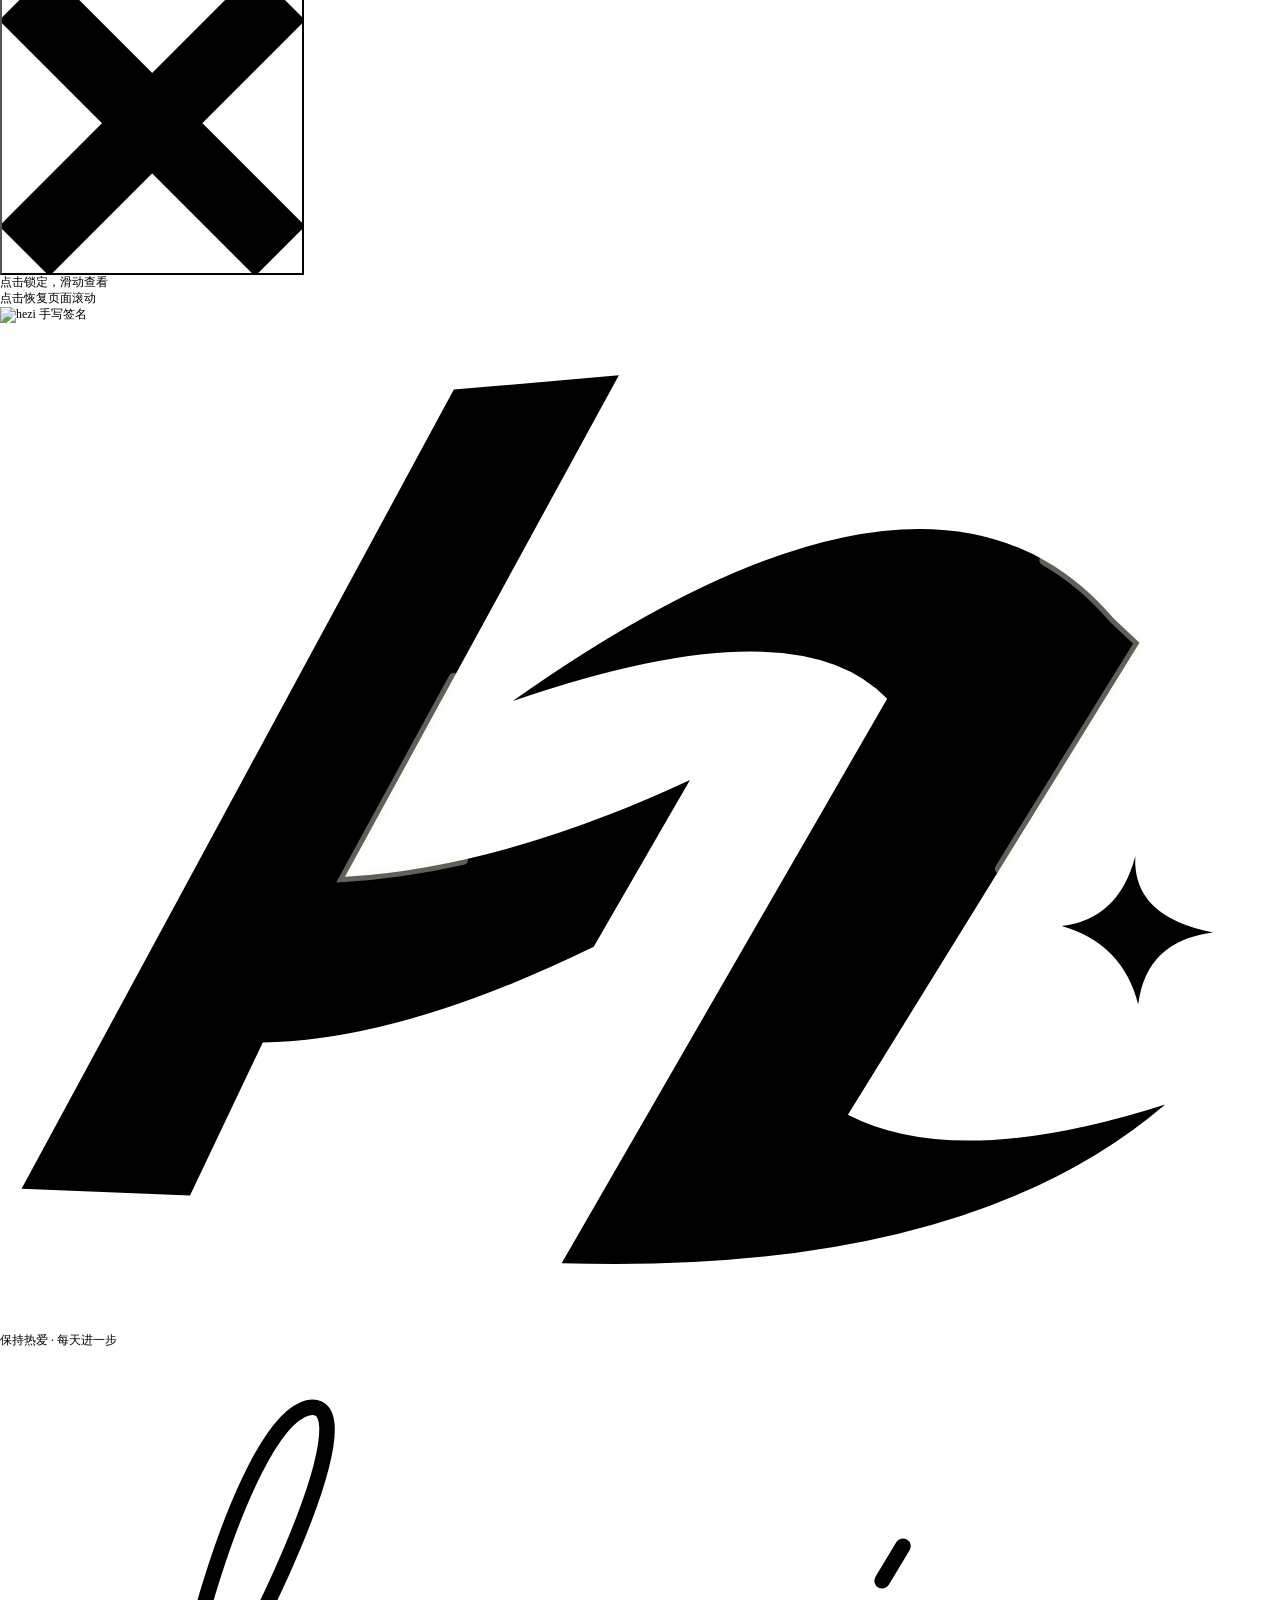
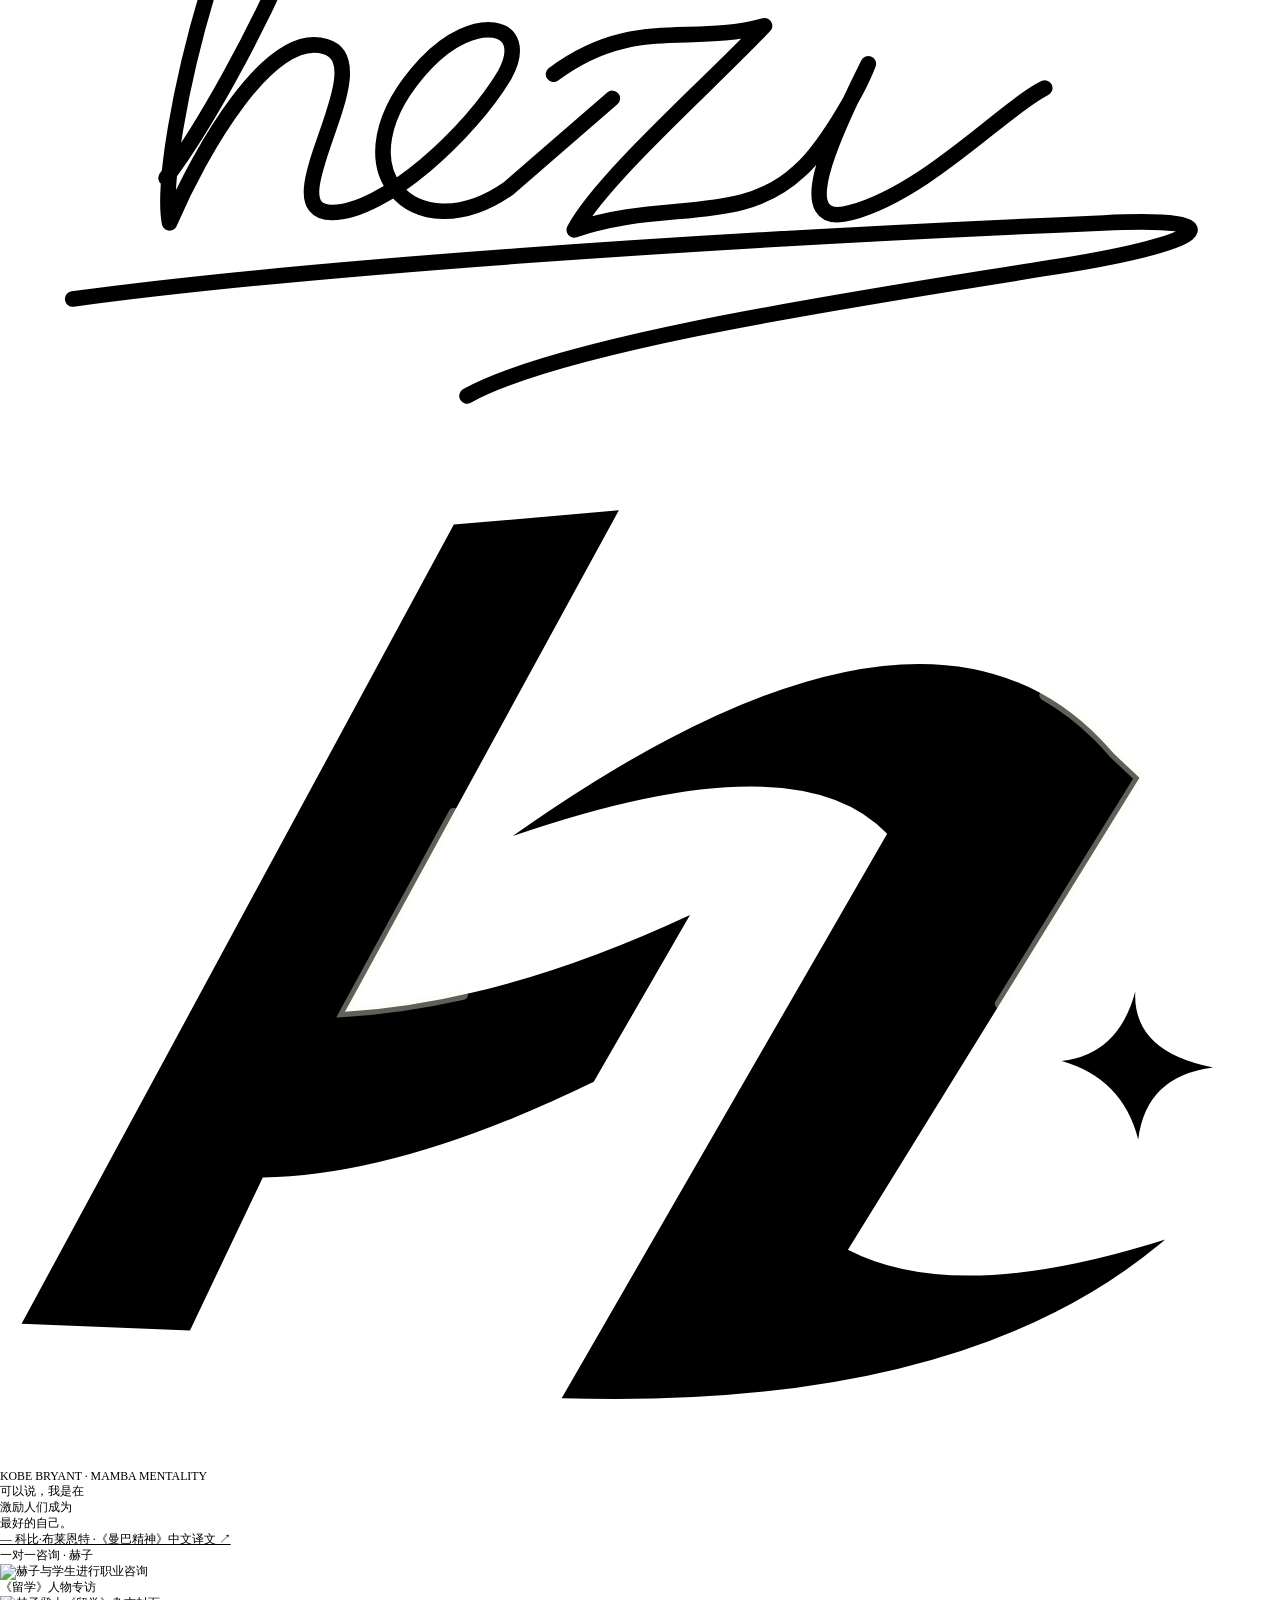
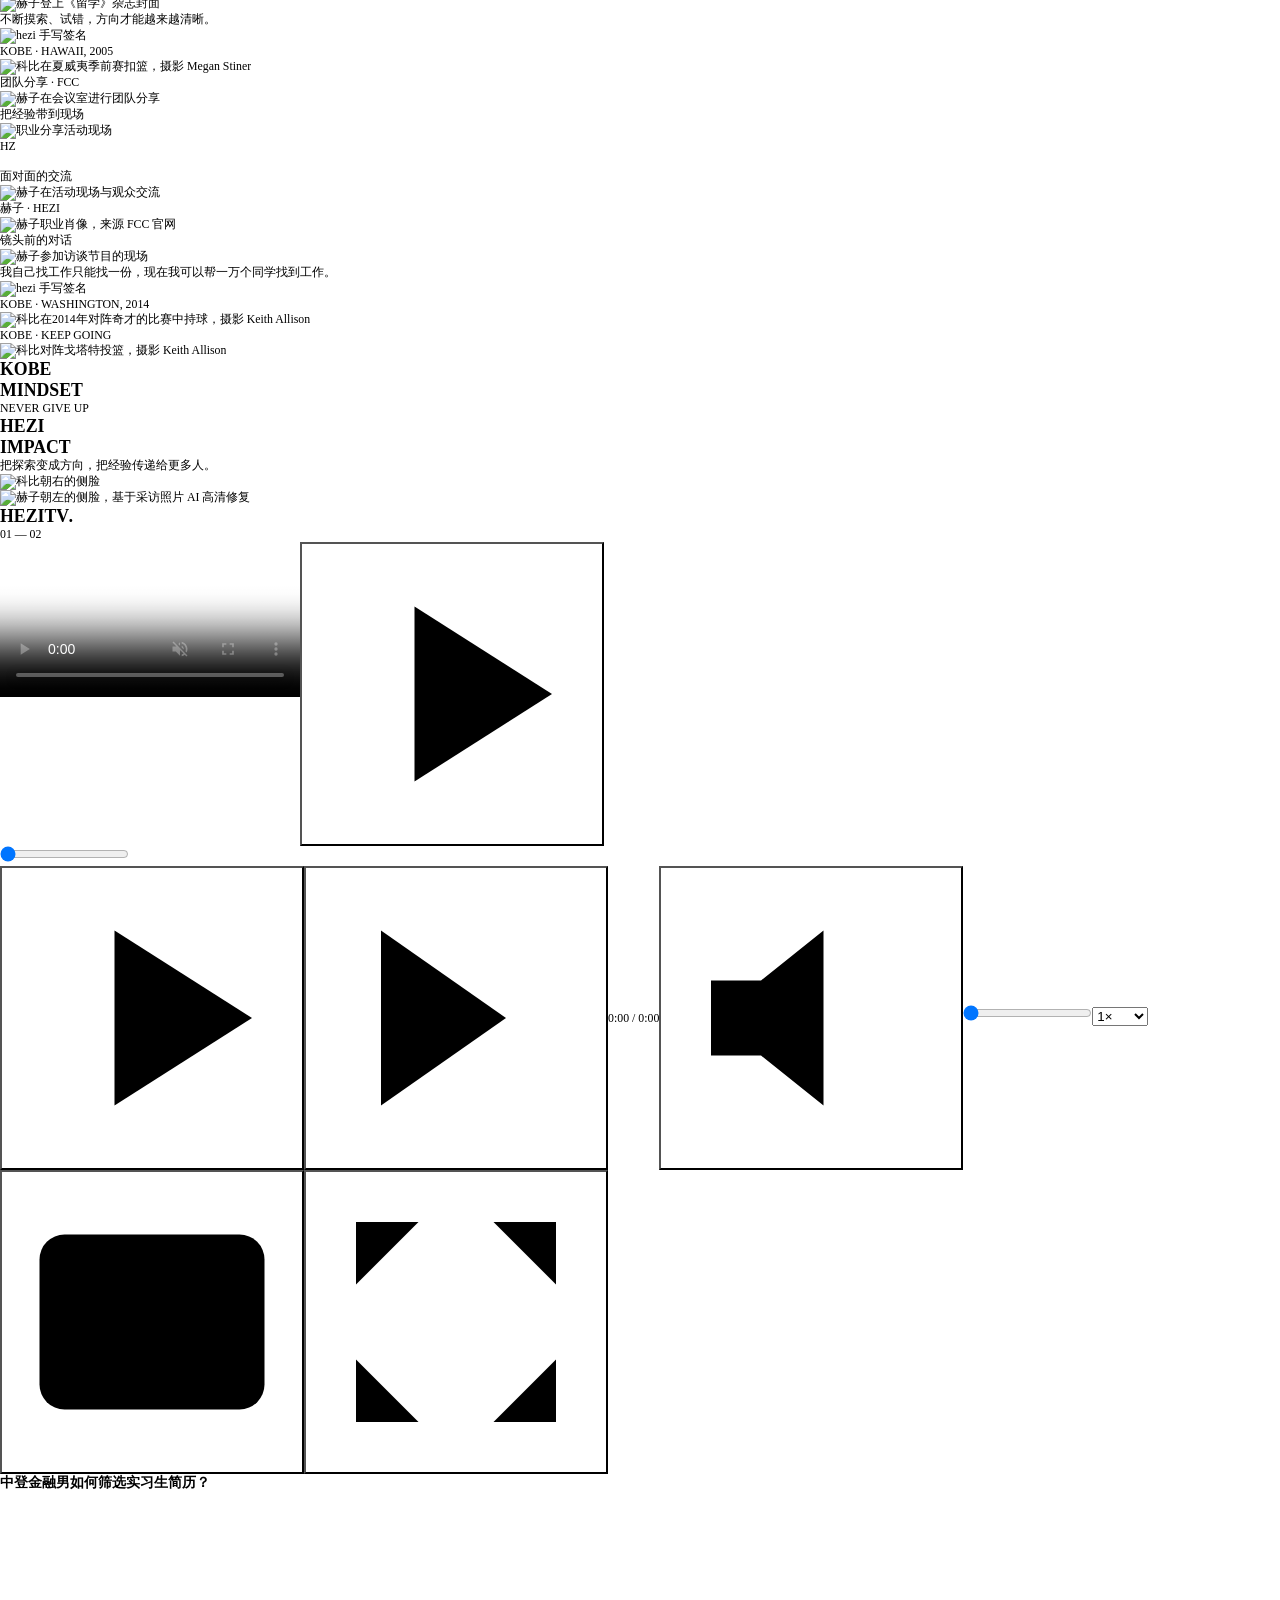
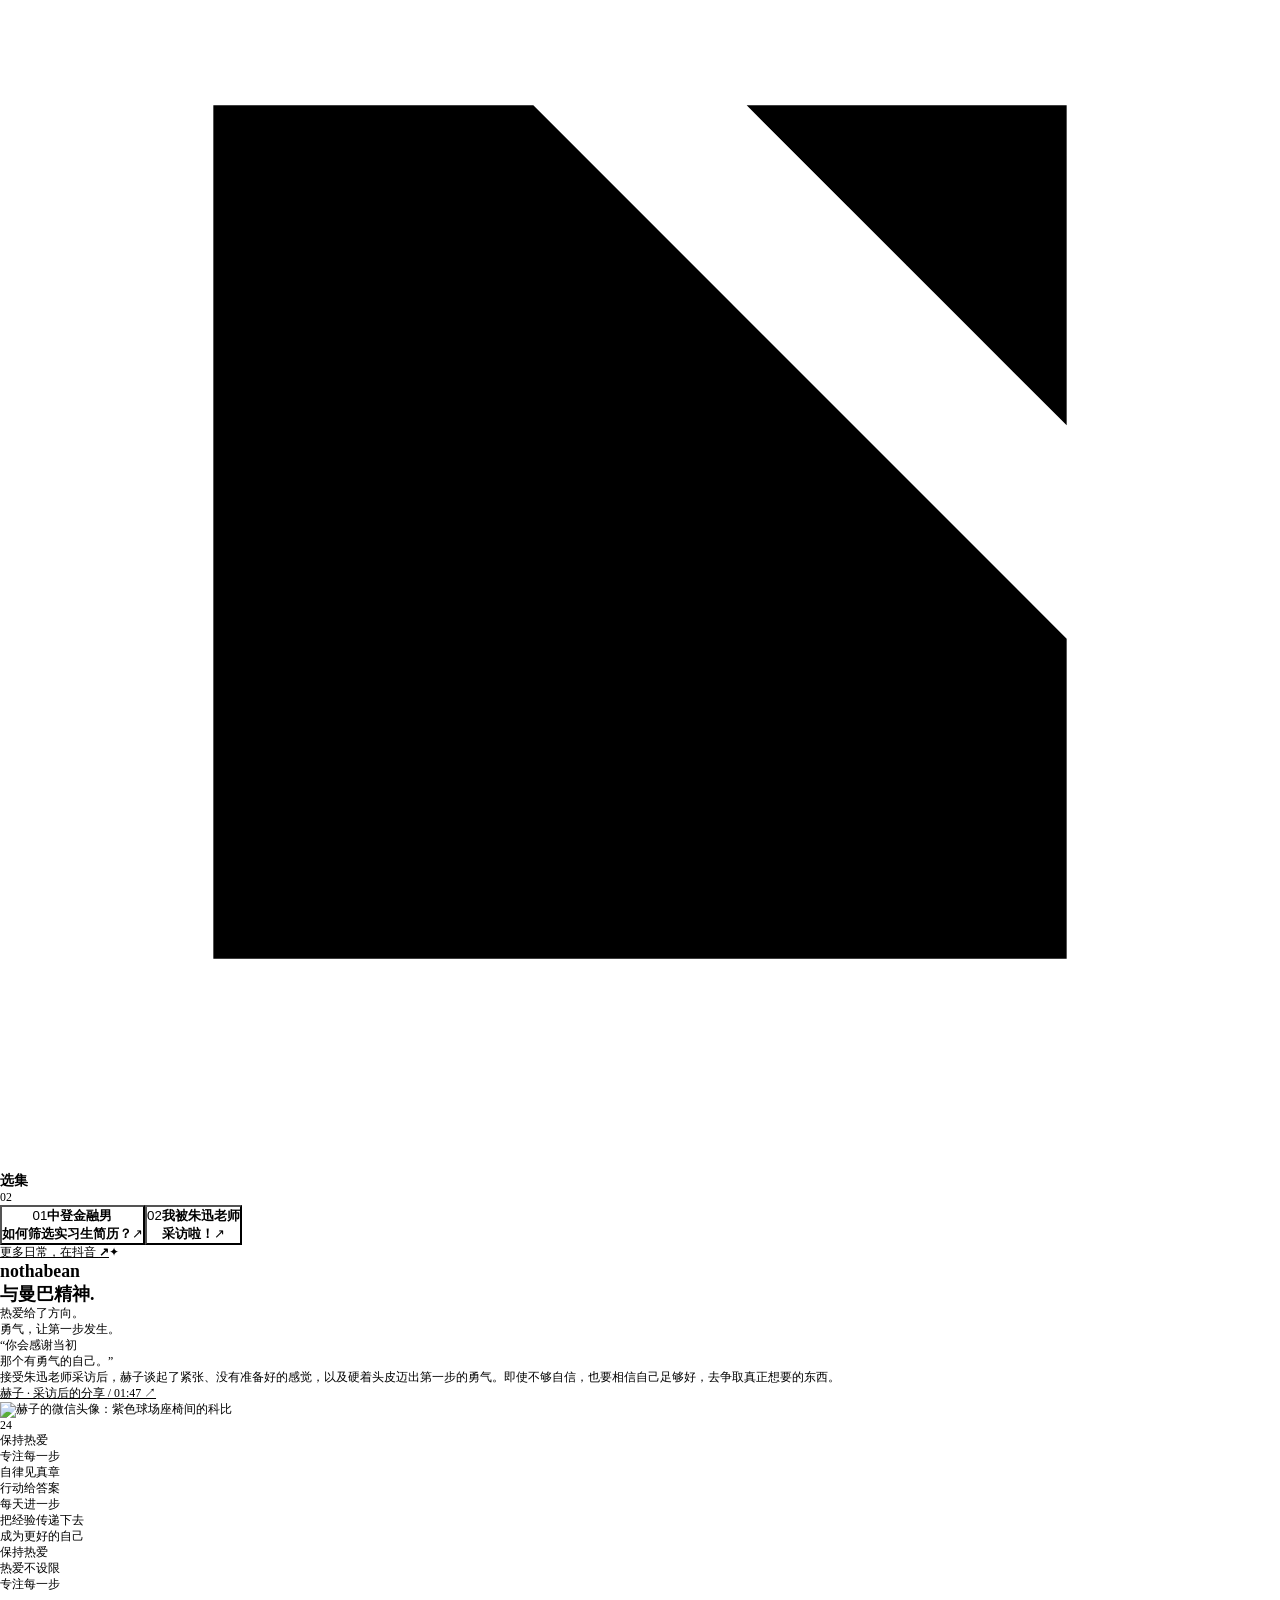
==== commit a8f17d8f: "Adapt Hezi mobile layout using Lando responsive editorial flow" ====
--- a/index.html
+++ b/index.html
@@ -3,11 +3,11 @@
 <link crossorigin="" href="https://cdn.prod.website-files.com" rel="preconnect"/>
 <link href="https://cdn.prod.website-files.com" rel="dns-prefetch"/>
 <link as="font" crossorigin="" href="/hezi-site/assets/cdn.prod.website-files.com/67b5a02dc5d338960b17a7e9/67bc6274c5b4108b123aa4d5_MonaSans-VariableFont_wdth,wght.woff2" rel="preload" type="font/woff2"/>
-<script defer="" src="/hezi-site/hezi/lando-hezi.js"></script>
+<script defer="" src="/hezi-site/hezi/lando-hezi.js?v=20261021-mobile-1"></script>
 <style>  
   .w-webflow-badge { display: none !important; }
   .transition-w {	display: flex; }
-</style><meta content="noindex,nofollow" name="robots"/><link href="/hezi-site/hezi/hezi.css" rel="stylesheet"/><link href="/hezi-site/hezi/hezi-emblem.css?v=20261020-mamba2" rel="stylesheet"/><link as="font" crossorigin="" href="/hezi-site/hezi/fonts/hezi-slogan.ttf" rel="preload" type="font/ttf"/><link href="/hezi-site/hezi/hezi-dual.css" rel="stylesheet"/><link href="/hezi-site/hezi/hezi-rhythm.css" rel="stylesheet"/><link href="/hezi-site/hezi/wall-apply.css" rel="stylesheet"/><link href="/hezi-site/hezi/hezi-copy.css" rel="stylesheet"/><link href="/hezi-site/hezi/hezi-final.css" rel="stylesheet"/><link rel="stylesheet" href="/hezi-site/hezi/hezi-tv.css"><style>.nav-menu-link-w[data-coming-soon],.text-link-w[data-coming-soon]{position:relative}.nav-menu-link-w[data-coming-soon]:after{content:"开发中";font:11px/1.4 sans-serif;letter-spacing:.06em;color:#fdb927;align-self:center;margin-left:15px;white-space:nowrap}.text-link-w[data-coming-soon]:after{content:"开发中";font:10px/1.4 sans-serif;display:inline-block;margin-left:8px;opacity:.65}.home-hero-next-race-row[data-coming-soon] .eyebrow-w{font-size:10px}.home-hero-next-race-row[data-coming-soon] .eyebrow-w:after{content:"开发中"}</style><link rel="stylesheet" href="/hezi-site/hezi/hezi-cinema.css?v=portrait-2"></head><body data-edit=""><div class="css-main"><div class="css-root w-embed"><style>
+</style><meta content="noindex,nofollow" name="robots"/><link href="/hezi-site/hezi/hezi.css" rel="stylesheet"/><link href="/hezi-site/hezi/hezi-emblem.css?v=20261020-mamba2" rel="stylesheet"/><link as="font" crossorigin="" href="/hezi-site/hezi/fonts/hezi-slogan.ttf" rel="preload" type="font/ttf"/><link href="/hezi-site/hezi/hezi-dual.css" rel="stylesheet"/><link href="/hezi-site/hezi/hezi-rhythm.css" rel="stylesheet"/><link href="/hezi-site/hezi/wall-apply.css" rel="stylesheet"/><link href="/hezi-site/hezi/hezi-copy.css" rel="stylesheet"/><link href="/hezi-site/hezi/hezi-final.css" rel="stylesheet"/><link rel="stylesheet" href="/hezi-site/hezi/hezi-tv.css"><style>.nav-menu-link-w[data-coming-soon],.text-link-w[data-coming-soon]{position:relative}.nav-menu-link-w[data-coming-soon]:after{content:"开发中";font:11px/1.4 sans-serif;letter-spacing:.06em;color:#fdb927;align-self:center;margin-left:15px;white-space:nowrap}.text-link-w[data-coming-soon]:after{content:"开发中";font:10px/1.4 sans-serif;display:inline-block;margin-left:8px;opacity:.65}.home-hero-next-race-row[data-coming-soon] .eyebrow-w{font-size:10px}.home-hero-next-race-row[data-coming-soon] .eyebrow-w:after{content:"开发中"}</style><link rel="stylesheet" href="/hezi-site/hezi/hezi-cinema.css?v=portrait-2"><link rel="stylesheet" href="/hezi-site/hezi/hezi-mobile.css?v=20261021-1"></head><body data-edit=""><div class="css-main"><div class="css-root w-embed"><style>
 
   :root {
     /* Other variables */
@@ -1073,14 +1073,14 @@
 <path d="m10.931 5.783-.759.812c-1.132 1.212-2.89 1.212-4.022 0l-.76-.812C4.313 4.637 2.568 5.29 2.275 6.928l-1.238 7.18c-.227 1.318.652 2.543 1.838 2.543h10.588c1.185 0 2.064-1.225 1.838-2.544l-1.239-7.179c-.28-1.638-2.037-2.29-3.116-1.145h-.014ZM10.839 3.048 9.84 1.849C8.894.717 7.43.717 6.484 1.85l-1 1.199" stroke="currentColor" stroke-miterlimit="10" stroke-width="1.949"></path>
 </svg></div></div><div class="btn-inner-text-w is-nav"><div class="btn-text is-nav is-sm" split-text="chars">探索 FCC</div></div></div></a></div><div class="page-ln4-pos"><a aria-current="page" class="nav-middle w-inline-block w--current" href="/hezi-site/" title="Go to home"><div class="page-ln4-svg w-embed"><svg aria-label="赫子 HEZI24 标志" class="hezi-emblem" role="img" viewbox="140 70 380 300" xmlns="http://www.w3.org/2000/svg"><style>.hezi-emblem-still{display:none}@media(prefers-reduced-motion:reduce){.hezi-emblem-motion{display:none}.hezi-emblem-still{display:inline}}</style><g class="hezi-emblem-motion" fill="currentColor"><path d="M269 88 L318 88 L247 231 Q294 232 348 210 L322 258 Q265 281 224 279 L201 324 L151 324 Z"><animate attributename="d" calcmode="linear" dur="6.4s" repeatcount="indefinite" values="M263.200 84.028 L312.200 87.820 L248.859 226.164 Q295.944 229.744 348.000 212.415 L325.956 258.180 Q270.249 276.820 229.159 274.062 L206.942 319.794 L156.942 323.503 Z;M263.049 84.458 L312.049 88.474 L249.588 226.371 Q296.669 230.346 348.783 212.965 L326.511 258.831 Q270.583 277.214 229.515 274.002 L206.782 319.477 L156.782 322.858 Z;M263.000 84.949 L312.000 89.119 L250.272 226.657 Q297.347 230.976 349.553 213.466 L326.989 259.467 Q270.822 277.672 229.776 274.027 L206.524 319.237 L156.524 322.232 Z;M263.053 85.493 L312.053 89.746 L250.901 227.018 Q297.968 231.624 350.296 213.906 L327.381 260.078 Q270.962 278.188 229.939 274.138 L206.171 319.079 L156.171 321.637 Z;M263.208 86.079 L312.208 90.343 L251.462 227.447 Q298.522 232.278 351.000 214.280 L327.682 260.654 Q270.999 278.752 230.000 274.332 L205.730 319.006 L155.730 321.082 Z;M263.463 86.698 L312.463 90.899 L251.948 227.936 Q298.998 232.927 351.653 214.581 L327.885 261.185 Q270.934 279.354 229.958 274.606 L205.207 319.017 L155.207 320.577 Z;M263.812 87.339 L312.812 91.406 L252.348 228.478 Q299.389 233.560 352.243 214.803 L327.987 261.660 Q270.767 279.984 229.814 274.955 L204.613 319.114 L154.613 320.130 Z;M264.249 87.991 L313.249 91.855 L252.658 229.063 Q299.687 234.167 352.760 214.943 L327.987 262.074 Q270.502 280.632 229.571 275.373 L203.957 319.295 L153.957 319.750 Z;M264.768 88.644 L313.768 92.237 L252.870 229.682 Q299.888 234.737 353.196 214.999 L327.885 262.417 Q270.142 281.286 229.232 275.853 L203.250 319.556 L153.250 319.443 Z;M265.360 89.286 L314.360 92.548 L252.982 230.323 Q299.988 235.260 353.543 214.969 L327.681 262.685 Q269.694 281.935 228.804 276.387 L202.505 319.893 L152.505 319.213 Z;M266.013 89.906 L315.013 92.780 L252.992 230.975 Q299.986 235.727 353.796 214.854 L327.381 262.873 Q269.166 282.568 228.294 276.966 L201.734 320.300 L151.734 319.066 Z;M266.718 90.493 L315.718 92.931 L252.899 231.628 Q299.881 236.130 353.949 214.656 L326.989 262.978 Q268.567 283.174 227.710 277.579 L200.950 320.771 L150.950 319.002 Z;M267.462 91.037 L316.462 92.997 L252.705 232.270 Q299.676 236.462 354.000 214.378 L326.511 262.997 Q267.907 283.743 227.063 278.217 L200.167 321.297 L150.167 319.025 Z;M268.232 91.530 L317.232 92.978 L252.413 232.890 Q299.374 236.719 353.949 214.026 L325.956 262.931 Q267.197 284.266 226.364 278.868 L199.399 321.869 L149.399 319.132 Z;M269.016 91.962 L318.016 92.873 L252.029 233.478 Q298.980 236.894 353.796 213.604 L325.333 262.780 Q266.449 284.732 225.623 279.522 L198.658 322.478 L148.658 319.323 Z;M269.799 92.326 L318.799 92.685 L251.559 234.024 Q298.500 236.986 353.543 213.121 L324.653 262.548 Q265.677 285.134 224.856 280.167 L197.957 323.112 L147.957 319.594 Z;M270.568 92.616 L319.568 92.417 L251.011 234.518 Q297.944 236.992 353.196 212.584 L323.928 262.237 Q264.893 285.466 224.073 280.791 L197.308 323.762 L147.308 319.940 Z;M271.310 92.827 L320.310 92.074 L250.394 234.951 Q297.320 236.913 352.760 212.004 L323.170 261.855 Q264.111 285.721 223.289 281.385 L196.722 324.416 L146.722 320.356 Z;M272.013 92.956 L321.013 91.660 L249.719 235.318 Q296.639 236.750 352.243 211.388 L322.392 261.406 Q263.344 285.896 222.518 281.938 L196.210 325.063 L146.210 320.834 Z;M272.665 93.000 L321.665 91.185 L248.998 235.610 Q295.913 236.506 351.653 210.750 L321.607 260.899 Q262.606 285.986 221.772 282.441 L195.779 325.691 L145.779 321.366 Z;M273.254 92.958 L322.254 90.654 L248.243 235.823 Q295.154 236.185 351.000 210.098 L320.829 260.343 Q261.908 285.992 221.064 282.885 L195.438 326.291 L145.438 321.943 Z;M273.770 92.832 L322.770 90.078 L247.466 235.954 Q294.376 235.791 350.296 209.445 L320.071 259.746 Q261.263 285.912 220.406 283.263 L195.192 326.852 L145.192 322.555 Z;M274.204 92.623 L323.204 89.467 L246.681 236.000 Q293.591 235.334 349.553 208.801 L319.346 259.119 Q260.683 285.748 219.809 283.567 L195.045 327.363 L145.045 323.193 Z;M274.549 92.334 L323.549 88.831 L245.902 235.960 Q292.813 234.819 348.783 208.177 L318.666 258.474 Q260.176 285.502 219.285 283.794 L195.000 327.817 L145.000 323.843 Z;M274.800 91.972 L323.800 88.180 L245.141 235.836 Q292.056 234.256 348.000 207.585 L318.044 257.820 Q259.751 285.180 218.841 283.938 L195.058 328.206 L145.058 324.497 Z;M274.951 91.542 L323.951 87.526 L244.412 235.629 Q291.331 233.654 347.217 207.035 L317.489 257.169 Q259.417 284.786 218.485 283.998 L195.218 328.523 L145.218 325.142 Z;M275.000 91.051 L324.000 86.881 L243.728 235.343 Q290.653 233.024 346.447 206.534 L317.011 256.533 Q259.178 284.328 218.224 283.973 L195.476 328.763 L145.476 325.768 Z;M274.947 90.507 L323.947 86.254 L243.099 234.982 Q290.032 232.376 345.704 206.094 L316.619 255.922 Q259.038 283.812 218.061 283.862 L195.829 328.921 L145.829 326.363 Z;M274.792 89.921 L323.792 85.657 L242.538 234.553 Q289.478 231.722 345.000 205.720 L316.318 255.346 Q259.001 283.248 218.000 283.668 L196.270 328.994 L146.270 326.918 Z;M274.537 89.302 L323.537 85.101 L242.052 234.064 Q289.002 231.073 344.347 205.419 L316.115 254.815 Q259.066 282.646 218.042 283.394 L196.793 328.983 L146.793 327.423 Z;M274.188 88.661 L323.188 84.594 L241.652 233.522 Q288.611 230.440 343.757 205.197 L316.013 254.340 Q259.233 282.016 218.186 283.045 L197.387 328.886 L147.387 327.870 Z;M273.751 88.009 L322.751 84.145 L241.342 232.937 Q288.313 229.833 343.240 205.057 L316.013 253.926 Q259.498 281.368 218.429 282.627 L198.043 328.705 L148.043 328.250 Z;M273.232 87.356 L322.232 83.763 L241.130 232.318 Q288.112 229.263 342.804 205.001 L316.115 253.583 Q259.858 280.714 218.768 282.147 L198.750 328.444 L148.750 328.557 Z;M272.640 86.714 L321.640 83.452 L241.018 231.677 Q288.012 228.740 342.457 205.031 L316.319 253.315 Q260.306 280.065 219.196 281.613 L199.495 328.107 L149.495 328.787 Z;M271.987 86.094 L320.987 83.220 L241.008 231.025 Q288.014 228.273 342.204 205.146 L316.619 253.127 Q260.834 279.432 219.706 281.034 L200.266 327.700 L150.266 328.934 Z;M271.282 85.507 L320.282 83.069 L241.101 230.372 Q288.119 227.870 342.051 205.344 L317.011 253.022 Q261.433 278.826 220.290 280.421 L201.050 327.229 L151.050 328.998 Z;M270.538 84.963 L319.538 83.003 L241.295 229.730 Q288.324 227.538 342.000 205.622 L317.489 253.003 Q262.093 278.257 220.937 279.783 L201.833 326.703 L151.833 328.975 Z;M269.768 84.470 L318.768 83.022 L241.587 229.110 Q288.626 227.281 342.051 205.974 L318.044 253.069 Q262.803 277.734 221.636 279.132 L202.601 326.131 L152.601 328.868 Z;M268.984 84.038 L317.984 83.127 L241.971 228.522 Q289.020 227.106 342.204 206.396 L318.667 253.220 Q263.551 277.268 222.377 278.478 L203.342 325.522 L153.342 328.677 Z;M268.201 83.674 L317.201 83.315 L242.441 227.976 Q289.500 227.014 342.457 206.879 L319.347 253.452 Q264.323 276.866 223.144 277.833 L204.043 324.888 L154.043 328.406 Z;M267.432 83.384 L316.432 83.583 L242.989 227.482 Q290.056 227.008 342.804 207.416 L320.072 253.763 Q265.107 276.534 223.927 277.209 L204.692 324.238 L154.692 328.060 Z;M266.690 83.173 L315.690 83.926 L243.606 227.049 Q290.680 227.087 343.240 207.996 L320.830 254.145 Q265.889 276.279 224.711 276.615 L205.278 323.584 L155.278 327.644 Z;M265.987 83.044 L314.987 84.340 L244.281 226.682 Q291.361 227.250 343.757 208.612 L321.608 254.594 Q266.656 276.104 225.482 276.062 L205.790 322.937 L155.790 327.166 Z;M265.335 83.000 L314.335 84.815 L245.002 226.390 Q292.087 227.494 344.347 209.250 L322.393 255.101 Q267.394 276.014 226.228 275.559 L206.221 322.309 L156.221 326.634 Z;M264.746 83.042 L313.746 85.346 L245.757 226.177 Q292.846 227.815 345.000 209.902 L323.171 255.657 Q268.092 276.008 226.936 275.115 L206.562 321.709 L156.562 326.057 Z;M264.230 83.168 L313.230 85.922 L246.534 226.046 Q293.624 228.209 345.704 210.555 L323.929 256.254 Q268.737 276.088 227.594 274.737 L206.808 321.148 L156.808 325.445 Z;M263.796 83.377 L312.796 86.533 L247.319 226.000 Q294.409 228.666 346.447 211.199 L324.654 256.881 Q269.317 276.252 228.191 274.433 L206.955 320.637 L156.955 324.807 Z;M263.451 83.666 L312.451 87.169 L248.098 226.040 Q295.187 229.181 347.217 211.823 L325.334 257.526 Q269.824 276.498 228.715 274.206 L207.000 320.183 L157.000 324.157 Z;M263.200 84.028 L312.200 87.820 L248.859 226.164 Q295.944 229.744 348.000 212.415 L325.956 258.180 Q270.249 276.820 229.159 274.062 L206.942 319.794 L156.942 323.503 Z"></animate></path><path class="hezi-energy" d="M269 88 L318 88 L247 231 Q294 232 348 210 L322 258 Q265 281 224 279 L201 324 L151 324 Z" fill="none" opacity=".38" pathlength="100" stroke="#fff9ed" stroke-dasharray="12 88" stroke-linecap="round" stroke-width="3"><animate attributename="d" calcmode="linear" dur="6.4s" repeatcount="indefinite" values="M263.200 84.028 L312.200 87.820 L248.859 226.164 Q295.944 229.744 348.000 212.415 L325.956 258.180 Q270.249 276.820 229.159 274.062 L206.942 319.794 L156.942 323.503 Z;M263.049 84.458 L312.049 88.474 L249.588 226.371 Q296.669 230.346 348.783 212.965 L326.511 258.831 Q270.583 277.214 229.515 274.002 L206.782 319.477 L156.782 322.858 Z;M263.000 84.949 L312.000 89.119 L250.272 226.657 Q297.347 230.976 349.553 213.466 L326.989 259.467 Q270.822 277.672 229.776 274.027 L206.524 319.237 L156.524 322.232 Z;M263.053 85.493 L312.053 89.746 L250.901 227.018 Q297.968 231.624 350.296 213.906 L327.381 260.078 Q270.962 278.188 229.939 274.138 L206.171 319.079 L156.171 321.637 Z;M263.208 86.079 L312.208 90.343 L251.462 227.447 Q298.522 232.278 351.000 214.280 L327.682 260.654 Q270.999 278.752 230.000 274.332 L205.730 319.006 L155.730 321.082 Z;M263.463 86.698 L312.463 90.899 L251.948 227.936 Q298.998 232.927 351.653 214.581 L327.885 261.185 Q270.934 279.354 229.958 274.606 L205.207 319.017 L155.207 320.577 Z;M263.812 87.339 L312.812 91.406 L252.348 228.478 Q299.389 233.560 352.243 214.803 L327.987 261.660 Q270.767 279.984 229.814 274.955 L204.613 319.114 L154.613 320.130 Z;M264.249 87.991 L313.249 91.855 L252.658 229.063 Q299.687 234.167 352.760 214.943 L327.987 262.074 Q270.502 280.632 229.571 275.373 L203.957 319.295 L153.957 319.750 Z;M264.768 88.644 L313.768 92.237 L252.870 229.682 Q299.888 234.737 353.196 214.999 L327.885 262.417 Q270.142 281.286 229.232 275.853 L203.250 319.556 L153.250 319.443 Z;M265.360 89.286 L314.360 92.548 L252.982 230.323 Q299.988 235.260 353.543 214.969 L327.681 262.685 Q269.694 281.935 228.804 276.387 L202.505 319.893 L152.505 319.213 Z;M266.013 89.906 L315.013 92.780 L252.992 230.975 Q299.986 235.727 353.796 214.854 L327.381 262.873 Q269.166 282.568 228.294 276.966 L201.734 320.300 L151.734 319.066 Z;M266.718 90.493 L315.718 92.931 L252.899 231.628 Q299.881 236.130 353.949 214.656 L326.989 262.978 Q268.567 283.174 227.710 277.579 L200.950 320.771 L150.950 319.002 Z;M267.462 91.037 L316.462 92.997 L252.705 232.270 Q299.676 236.462 354.000 214.378 L326.511 262.997 Q267.907 283.743 227.063 278.217 L200.167 321.297 L150.167 319.025 Z;M268.232 91.530 L317.232 92.978 L252.413 232.890 Q299.374 236.719 353.949 214.026 L325.956 262.931 Q267.197 284.266 226.364 278.868 L199.399 321.869 L149.399 319.132 Z;M269.016 91.962 L318.016 92.873 L252.029 233.478 Q298.980 236.894 353.796 213.604 L325.333 262.780 Q266.449 284.732 225.623 279.522 L198.658 322.478 L148.658 319.323 Z;M269.799 92.326 L318.799 92.685 L251.559 234.024 Q298.500 236.986 353.543 213.121 L324.653 262.548 Q265.677 285.134 224.856 280.167 L197.957 323.112 L147.957 319.594 Z;M270.568 92.616 L319.568 92.417 L251.011 234.518 Q297.944 236.992 353.196 212.584 L323.928 262.237 Q264.893 285.466 224.073 280.791 L197.308 323.762 L147.308 319.940 Z;M271.310 92.827 L320.310 92.074 L250.394 234.951 Q297.320 236.913 352.760 212.004 L323.170 261.855 Q264.111 285.721 223.289 281.385 L196.722 324.416 L146.722 320.356 Z;M272.013 92.956 L321.013 91.660 L249.719 235.318 Q296.639 236.750 352.243 211.388 L322.392 261.406 Q263.344 285.896 222.518 281.938 L196.210 325.063 L146.210 320.834 Z;M272.665 93.000 L321.665 91.185 L248.998 235.610 Q295.913 236.506 351.653 210.750 L321.607 260.899 Q262.606 285.986 221.772 282.441 L195.779 325.691 L145.779 321.366 Z;M273.254 92.958 L322.254 90.654 L248.243 235.823 Q295.154 236.185 351.000 210.098 L320.829 260.343 Q261.908 285.992 221.064 282.885 L195.438 326.291 L145.438 321.943 Z;M273.770 92.832 L322.770 90.078 L247.466 235.954 Q294.376 235.791 350.296 209.445 L320.071 259.746 Q261.263 285.912 220.406 283.263 L195.192 326.852 L145.192 322.555 Z;M274.204 92.623 L323.204 89.467 L246.681 236.000 Q293.591 235.334 349.553 208.801 L319.346 259.119 Q260.683 285.748 219.809 283.567 L195.045 327.363 L145.045 323.193 Z;M274.549 92.334 L323.549 88.831 L245.902 235.960 Q292.813 234.819 348.783 208.177 L318.666 258.474 Q260.176 285.502 219.285 283.794 L195.000 327.817 L145.000 323.843 Z;M274.800 91.972 L323.800 88.180 L245.141 235.836 Q292.056 234.256 348.000 207.585 L318.044 257.820 Q259.751 285.180 218.841 283.938 L195.058 328.206 L145.058 324.497 Z;M274.951 91.542 L323.951 87.526 L244.412 235.629 Q291.331 233.654 347.217 207.035 L317.489 257.169 Q259.417 284.786 218.485 283.998 L195.218 328.523 L145.218 325.142 Z;M275.000 91.051 L324.000 86.881 L243.728 235.343 Q290.653 233.024 346.447 206.534 L317.011 256.533 Q259.178 284.328 218.224 283.973 L195.476 328.763 L145.476 325.768 Z;M274.947 90.507 L323.947 86.254 L243.099 234.982 Q290.032 232.376 345.704 206.094 L316.619 255.922 Q259.038 283.812 218.061 283.862 L195.829 328.921 L145.829 326.363 Z;M274.792 89.921 L323.792 85.657 L242.538 234.553 Q289.478 231.722 345.000 205.720 L316.318 255.346 Q259.001 283.248 218.000 283.668 L196.270 328.994 L146.270 326.918 Z;M274.537 89.302 L323.537 85.101 L242.052 234.064 Q289.002 231.073 344.347 205.419 L316.115 254.815 Q259.066 282.646 218.042 283.394 L196.793 328.983 L146.793 327.423 Z;M274.188 88.661 L323.188 84.594 L241.652 233.522 Q288.611 230.440 343.757 205.197 L316.013 254.340 Q259.233 282.016 218.186 283.045 L197.387 328.886 L147.387 327.870 Z;M273.751 88.009 L322.751 84.145 L241.342 232.937 Q288.313 229.833 343.240 205.057 L316.013 253.926 Q259.498 281.368 218.429 282.627 L198.043 328.705 L148.043 328.250 Z;M273.232 87.356 L322.232 83.763 L241.130 232.318 Q288.112 229.263 342.804 205.001 L316.115 253.583 Q259.858 280.714 218.768 282.147 L198.750 328.444 L148.750 328.557 Z;M272.640 86.714 L321.640 83.452 L241.018 231.677 Q288.012 228.740 342.457 205.031 L316.319 253.315 Q260.306 280.065 219.196 281.613 L199.495 328.107 L149.495 328.787 Z;M271.987 86.094 L320.987 83.220 L241.008 231.025 Q288.014 228.273 342.204 205.146 L316.619 253.127 Q260.834 279.432 219.706 281.034 L200.266 327.700 L150.266 328.934 Z;M271.282 85.507 L320.282 83.069 L241.101 230.372 Q288.119 227.870 342.051 205.344 L317.011 253.022 Q261.433 278.826 220.290 280.421 L201.050 327.229 L151.050 328.998 Z;M270.538 84.963 L319.538 83.003 L241.295 229.730 Q288.324 227.538 342.000 205.622 L317.489 253.003 Q262.093 278.257 220.937 279.783 L201.833 326.703 L151.833 328.975 Z;M269.768 84.470 L318.768 83.022 L241.587 229.110 Q288.626 227.281 342.051 205.974 L318.044 253.069 Q262.803 277.734 221.636 279.132 L202.601 326.131 L152.601 328.868 Z;M268.984 84.038 L317.984 83.127 L241.971 228.522 Q289.020 227.106 342.204 206.396 L318.667 253.220 Q263.551 277.268 222.377 278.478 L203.342 325.522 L153.342 328.677 Z;M268.201 83.674 L317.201 83.315 L242.441 227.976 Q289.500 227.014 342.457 206.879 L319.347 253.452 Q264.323 276.866 223.144 277.833 L204.043 324.888 L154.043 328.406 Z;M267.432 83.384 L316.432 83.583 L242.989 227.482 Q290.056 227.008 342.804 207.416 L320.072 253.763 Q265.107 276.534 223.927 277.209 L204.692 324.238 L154.692 328.060 Z;M266.690 83.173 L315.690 83.926 L243.606 227.049 Q290.680 227.087 343.240 207.996 L320.830 254.145 Q265.889 276.279 224.711 276.615 L205.278 323.584 L155.278 327.644 Z;M265.987 83.044 L314.987 84.340 L244.281 226.682 Q291.361 227.250 343.757 208.612 L321.608 254.594 Q266.656 276.104 225.482 276.062 L205.790 322.937 L155.790 327.166 Z;M265.335 83.000 L314.335 84.815 L245.002 226.390 Q292.087 227.494 344.347 209.250 L322.393 255.101 Q267.394 276.014 226.228 275.559 L206.221 322.309 L156.221 326.634 Z;M264.746 83.042 L313.746 85.346 L245.757 226.177 Q292.846 227.815 345.000 209.902 L323.171 255.657 Q268.092 276.008 226.936 275.115 L206.562 321.709 L156.562 326.057 Z;M264.230 83.168 L313.230 85.922 L246.534 226.046 Q293.624 228.209 345.704 210.555 L323.929 256.254 Q268.737 276.088 227.594 274.737 L206.808 321.148 L156.808 325.445 Z;M263.796 83.377 L312.796 86.533 L247.319 226.000 Q294.409 228.666 346.447 211.199 L324.654 256.881 Q269.317 276.252 228.191 274.433 L206.955 320.637 L156.955 324.807 Z;M263.451 83.666 L312.451 87.169 L248.098 226.040 Q295.187 229.181 347.217 211.823 L325.334 257.526 Q269.824 276.498 228.715 274.206 L207.000 320.183 L157.000 324.157 Z;M263.200 84.028 L312.200 87.820 L248.859 226.164 Q295.944 229.744 348.000 212.415 L325.956 258.180 Q270.249 276.820 229.159 274.062 L206.942 319.794 L156.942 323.503 Z"></animate><animate attributename="stroke-dashoffset" dur="3.2s" from="0" repeatcount="indefinite" to="-100"></animate></path><path d="M298 187 Q416 93 475 153 L483 160 L392 306 Q423 320 487 297 Q423 351 303 354 L409 181 Q381 155 298 187 Z"><animate attributename="d" calcmode="linear" dur="6.4s" repeatcount="indefinite" values="M302.112 190.236 Q412.345 94.542 476.455 149.598 L485.057 156.107 L395.396 309.392 Q425.290 320.932 491.031 292.891 Q422.560 351.932 302.291 357.566 L412.702 183.128 Q382.629 159.048 302.112 190.236 Z;M302.647 190.706 Q412.997 93.908 477.203 149.149 L485.775 155.731 L394.721 308.884 Q424.547 320.283 490.416 292.555 Q421.783 351.283 301.520 357.993 L413.287 182.519 Q383.369 158.631 302.647 190.706 Z;M303.103 191.113 Q413.701 93.259 477.912 148.765 L486.446 155.428 L394.000 308.326 Q423.777 319.629 489.743 292.294 Q421.026 350.629 300.773 358.351 L413.798 181.884 Q384.068 158.151 303.103 191.113 Z;M303.471 191.449 Q414.444 92.605 478.572 148.455 L487.058 155.203 L393.244 307.728 Q422.993 318.982 489.023 292.114 Q420.304 349.982 300.065 358.636 L414.227 181.234 Q384.715 157.617 303.471 191.449 Z;M303.746 191.708 Q415.214 91.958 479.171 148.222 L487.600 155.060 L392.467 307.101 Q422.210 318.351 488.268 292.017 Q419.627 349.351 299.407 358.841 L414.567 180.580 Q385.298 157.039 303.746 191.708 Z;M303.922 191.888 Q415.997 91.328 479.698 148.070 L488.063 155.001 L391.683 306.455 Q421.441 317.749 487.492 292.006 Q419.008 348.749 298.811 358.963 L414.812 179.934 Q385.808 156.425 303.922 191.888 Z;M303.997 191.983 Q416.780 90.728 480.145 148.003 L488.440 155.029 L390.903 305.801 Q420.698 317.186 486.707 292.080 Q418.458 348.186 298.286 359.000 L414.957 179.305 Q386.235 155.788 303.997 191.983 Z;M303.970 191.994 Q417.550 90.166 480.504 148.022 L488.724 155.141 L390.143 305.151 Q419.994 316.670 485.928 292.238 Q417.985 347.670 297.842 358.951 L415.000 178.706 Q386.573 155.136 303.970 191.994 Z;M303.840 191.919 Q418.293 89.652 480.769 148.126 L488.910 155.336 L389.414 304.515 Q419.342 316.212 485.166 292.478 Q417.598 347.212 297.486 358.818 L414.940 178.145 Q386.816 154.483 303.840 191.919 Z;M303.611 191.760 Q418.997 89.196 480.935 148.313 L488.995 155.611 L388.729 303.904 Q418.753 315.818 484.436 292.795 Q417.303 346.818 297.224 358.603 L414.779 177.634 Q386.958 153.838 303.611 191.760 Z;M303.285 191.519 Q419.650 88.805 480.999 148.580 L488.977 155.962 L388.101 303.330 Q418.236 315.496 483.750 293.184 Q417.106 346.496 297.062 358.308 L414.519 177.180 Q386.999 153.213 303.285 191.519 Z;M302.869 191.201 Q420.241 88.486 480.961 148.923 L488.857 156.381 L387.539 302.801 Q417.801 315.251 483.120 293.639 Q417.010 346.251 297.000 357.940 L414.164 176.792 Q386.938 152.619 302.869 191.201 Z;M302.370 190.811 Q420.758 88.244 480.821 149.336 L488.636 156.862 L387.053 302.327 Q417.454 315.088 482.555 294.150 Q417.016 346.088 297.042 357.505 L413.722 176.475 Q386.775 152.066 302.370 190.811 Z;M301.796 190.356 Q421.195 88.083 480.581 149.812 L488.319 157.397 L386.652 301.915 Q417.203 315.008 482.067 294.711 Q417.125 346.008 297.185 357.010 L413.198 176.236 Q386.512 151.562 301.796 190.356 Z;M301.157 189.844 Q421.542 88.007 480.246 150.342 L487.912 157.977 L386.343 301.574 Q417.050 315.014 481.664 295.311 Q417.334 346.014 297.428 356.463 L412.602 176.079 Q386.156 151.118 301.157 189.844 Z;M300.464 189.283 Q421.795 88.016 479.821 150.917 L487.420 158.591 L386.130 301.308 Q417.000 315.105 481.351 295.940 Q417.640 346.105 297.767 355.874 L411.945 176.005 Q385.711 150.740 300.464 189.283 Z;M299.728 188.682 Q421.948 88.110 479.313 151.528 L486.852 159.229 L386.018 301.123 Q417.052 315.280 481.136 296.587 Q418.038 346.280 298.195 355.253 L411.238 176.018 Q385.186 150.435 299.728 188.682 Z;M298.964 188.054 Q422.000 88.288 478.732 152.164 L486.219 159.881 L386.008 301.021 Q417.206 315.535 481.020 297.240 Q418.521 346.535 298.705 354.610 L410.492 176.115 Q384.589 150.207 298.964 188.054 Z;M298.182 187.407 Q421.949 88.546 478.087 152.815 L485.531 160.534 L386.101 301.004 Q417.459 315.867 481.007 297.890 Q419.080 346.867 299.288 353.957 L409.721 176.296 Q383.931 150.062 298.182 187.407 Z;M297.398 186.753 Q421.796 88.881 477.389 153.469 L484.799 161.178 L386.295 301.073 Q417.807 316.270 481.097 298.525 Q419.706 347.270 299.935 353.305 L408.937 176.557 Q383.223 150.002 297.398 186.753 Z;M296.624 186.103 Q421.544 89.286 476.650 154.115 L484.036 161.803 L386.586 301.226 Q418.244 316.736 481.287 299.133 Q420.389 347.736 300.635 352.664 L408.154 176.895 Q382.476 150.027 296.624 186.103 Z;M295.873 185.469 Q421.198 89.755 475.883 154.741 L483.256 162.396 L386.970 301.460 Q418.762 317.259 481.575 299.705 Q421.117 348.259 301.375 352.047 L407.386 177.303 Q381.705 150.137 295.873 185.469 Z;M295.159 184.860 Q420.762 90.279 475.101 155.338 L482.471 162.948 L387.440 301.773 Q419.353 317.828 481.956 300.231 Q421.876 348.828 302.143 351.463 L406.646 177.774 Q380.921 150.330 295.159 184.860 Z;M294.494 184.289 Q420.245 90.850 474.317 155.895 L481.696 163.450 L387.988 302.158 Q420.006 318.434 482.424 300.701 Q422.655 349.434 302.925 350.922 L405.946 178.300 Q380.138 150.603 294.494 184.289 Z;M293.888 183.764 Q419.655 91.458 473.545 156.402 L480.943 163.893 L388.604 302.608 Q420.710 319.068 482.969 301.109 Q423.440 350.068 303.709 350.434 L405.298 178.872 Q379.371 150.952 293.888 183.764 Z;M293.353 183.294 Q419.003 92.092 472.797 156.851 L480.225 164.269 L389.279 303.116 Q421.453 319.717 483.584 301.445 Q424.217 350.717 304.480 350.007 L404.713 179.481 Q378.631 151.369 293.353 183.294 Z;M292.897 182.887 Q418.299 92.741 472.088 157.235 L479.554 164.572 L390.000 303.674 Q422.223 320.371 484.257 301.706 Q424.974 351.371 305.227 349.649 L404.202 180.116 Q377.932 151.849 292.897 182.887 Z;M292.529 182.551 Q417.556 93.395 471.428 157.545 L478.942 164.797 L390.756 304.272 Q423.007 321.018 484.977 301.886 Q425.696 352.018 305.935 349.364 L403.773 180.766 Q377.285 152.383 292.529 182.551 Z;M292.254 182.292 Q416.786 94.042 470.829 157.778 L478.400 164.940 L391.533 304.899 Q423.790 321.649 485.732 301.983 Q426.373 352.649 306.593 349.159 L403.433 181.420 Q376.702 152.961 292.254 182.292 Z;M292.078 182.112 Q416.003 94.672 470.302 157.930 L477.937 164.999 L392.317 305.545 Q424.559 322.251 486.508 301.994 Q426.992 353.251 307.189 349.037 L403.188 182.066 Q376.192 153.575 292.078 182.112 Z;M292.003 182.017 Q415.220 95.272 469.855 157.997 L477.560 164.971 L393.097 306.199 Q425.302 322.814 487.293 301.920 Q427.542 353.814 307.714 349.000 L403.043 182.695 Q375.765 154.212 292.003 182.017 Z;M292.030 182.006 Q414.450 95.834 469.496 157.978 L477.276 164.859 L393.857 306.849 Q426.006 323.330 488.072 301.762 Q428.015 354.330 308.158 349.049 L403.000 183.294 Q375.427 154.864 292.030 182.006 Z;M292.160 182.081 Q413.707 96.348 469.231 157.874 L477.090 164.664 L394.586 307.485 Q426.658 323.788 488.834 301.522 Q428.402 354.788 308.514 349.182 L403.060 183.855 Q375.184 155.517 292.160 182.081 Z;M292.389 182.240 Q413.003 96.804 469.065 157.687 L477.005 164.389 L395.271 308.096 Q427.247 324.182 489.564 301.205 Q428.697 355.182 308.776 349.397 L403.221 184.366 Q375.042 156.162 292.389 182.240 Z;M292.715 182.481 Q412.350 97.195 469.001 157.420 L477.023 164.038 L395.899 308.670 Q427.764 324.504 490.250 300.816 Q428.894 355.504 308.938 349.692 L403.481 184.820 Q375.001 156.787 292.715 182.481 Z;M293.131 182.799 Q411.759 97.514 469.039 157.077 L477.143 163.619 L396.461 309.199 Q428.199 324.749 490.880 300.361 Q428.990 355.749 309.000 350.060 L403.836 185.208 Q375.062 157.381 293.131 182.799 Z;M293.630 183.189 Q411.242 97.756 469.179 156.664 L477.364 163.138 L396.947 309.673 Q428.546 324.912 491.445 299.850 Q428.984 355.912 308.958 350.495 L404.278 185.525 Q375.225 157.934 293.630 183.189 Z;M294.204 183.644 Q410.805 97.917 469.419 156.188 L477.681 162.603 L397.348 310.085 Q428.797 324.992 491.933 299.289 Q428.875 355.992 308.815 350.990 L404.802 185.764 Q375.488 158.438 294.204 183.644 Z;M294.843 184.156 Q410.458 97.993 469.754 155.658 L478.088 162.023 L397.657 310.426 Q428.950 324.986 492.336 298.689 Q428.666 355.986 308.572 351.537 L405.398 185.921 Q375.844 158.882 294.843 184.156 Z;M295.536 184.717 Q410.205 97.984 470.179 155.083 L478.580 161.409 L397.870 310.692 Q429.000 324.895 492.649 298.060 Q428.360 355.895 308.233 352.126 L406.055 185.995 Q376.289 159.260 295.536 184.717 Z;M296.272 185.318 Q410.052 97.890 470.687 154.472 L479.148 160.771 L397.982 310.877 Q428.948 324.720 492.864 297.413 Q427.962 355.720 307.805 352.747 L406.762 185.982 Q376.814 159.565 296.272 185.318 Z;M297.036 185.946 Q410.000 97.712 471.268 153.836 L479.781 160.119 L397.992 310.979 Q428.794 324.465 492.980 296.760 Q427.479 355.465 307.295 353.390 L407.508 185.885 Q377.411 159.793 297.036 185.946 Z;M297.818 186.593 Q410.051 97.454 471.913 153.185 L480.469 159.466 L397.899 310.996 Q428.541 324.133 492.993 296.110 Q426.920 355.133 306.712 354.043 L408.279 185.704 Q378.069 159.938 297.818 186.593 Z;M298.602 187.247 Q410.204 97.119 472.611 152.531 L481.201 158.822 L397.705 310.927 Q428.193 323.730 492.903 295.475 Q426.294 354.730 306.065 354.695 L409.063 185.443 Q378.777 159.998 298.602 187.247 Z;M299.376 187.897 Q410.456 96.714 473.350 151.885 L481.964 158.197 L397.414 310.774 Q427.756 323.264 492.713 294.867 Q425.611 354.264 305.365 355.336 L409.846 185.105 Q379.524 159.973 299.376 187.897 Z;M300.127 188.531 Q410.802 96.245 474.117 151.259 L482.744 157.604 L397.030 310.540 Q427.238 322.741 492.425 294.295 Q424.883 353.741 304.625 355.953 L410.614 184.697 Q380.295 159.863 300.127 188.531 Z;M300.841 189.140 Q411.238 95.721 474.899 150.662 L483.529 157.052 L396.560 310.227 Q426.647 322.172 492.044 293.769 Q424.124 353.172 303.857 356.537 L411.354 184.226 Q381.079 159.670 300.841 189.140 Z;M301.506 189.711 Q411.755 95.150 475.683 150.105 L484.304 156.550 L396.012 309.842 Q425.994 321.566 491.576 293.299 Q423.345 352.566 303.075 357.078 L412.054 183.700 Q381.862 159.397 301.506 189.711 Z;M302.112 190.236 Q412.345 94.542 476.455 149.598 L485.057 156.107 L395.396 309.392 Q425.290 320.932 491.031 292.891 Q422.560 351.932 302.291 357.566 L412.702 183.128 Q382.629 159.048 302.112 190.236 Z"></animate></path><path class="hezi-energy" d="M298 187 Q416 93 475 153 L483 160 L392 306 Q423 320 487 297 Q423 351 303 354 L409 181 Q381 155 298 187 Z" fill="none" opacity=".38" pathlength="100" stroke="#fff9ed" stroke-dasharray="12 88" stroke-linecap="round" stroke-width="3"><animate attributename="d" calcmode="linear" dur="6.4s" repeatcount="indefinite" values="M302.112 190.236 Q412.345 94.542 476.455 149.598 L485.057 156.107 L395.396 309.392 Q425.290 320.932 491.031 292.891 Q422.560 351.932 302.291 357.566 L412.702 183.128 Q382.629 159.048 302.112 190.236 Z;M302.647 190.706 Q412.997 93.908 477.203 149.149 L485.775 155.731 L394.721 308.884 Q424.547 320.283 490.416 292.555 Q421.783 351.283 301.520 357.993 L413.287 182.519 Q383.369 158.631 302.647 190.706 Z;M303.103 191.113 Q413.701 93.259 477.912 148.765 L486.446 155.428 L394.000 308.326 Q423.777 319.629 489.743 292.294 Q421.026 350.629 300.773 358.351 L413.798 181.884 Q384.068 158.151 303.103 191.113 Z;M303.471 191.449 Q414.444 92.605 478.572 148.455 L487.058 155.203 L393.244 307.728 Q422.993 318.982 489.023 292.114 Q420.304 349.982 300.065 358.636 L414.227 181.234 Q384.715 157.617 303.471 191.449 Z;M303.746 191.708 Q415.214 91.958 479.171 148.222 L487.600 155.060 L392.467 307.101 Q422.210 318.351 488.268 292.017 Q419.627 349.351 299.407 358.841 L414.567 180.580 Q385.298 157.039 303.746 191.708 Z;M303.922 191.888 Q415.997 91.328 479.698 148.070 L488.063 155.001 L391.683 306.455 Q421.441 317.749 487.492 292.006 Q419.008 348.749 298.811 358.963 L414.812 179.934 Q385.808 156.425 303.922 191.888 Z;M303.997 191.983 Q416.780 90.728 480.145 148.003 L488.440 155.029 L390.903 305.801 Q420.698 317.186 486.707 292.080 Q418.458 348.186 298.286 359.000 L414.957 179.305 Q386.235 155.788 303.997 191.983 Z;M303.970 191.994 Q417.550 90.166 480.504 148.022 L488.724 155.141 L390.143 305.151 Q419.994 316.670 485.928 292.238 Q417.985 347.670 297.842 358.951 L415.000 178.706 Q386.573 155.136 303.970 191.994 Z;M303.840 191.919 Q418.293 89.652 480.769 148.126 L488.910 155.336 L389.414 304.515 Q419.342 316.212 485.166 292.478 Q417.598 347.212 297.486 358.818 L414.940 178.145 Q386.816 154.483 303.840 191.919 Z;M303.611 191.760 Q418.997 89.196 480.935 148.313 L488.995 155.611 L388.729 303.904 Q418.753 315.818 484.436 292.795 Q417.303 346.818 297.224 358.603 L414.779 177.634 Q386.958 153.838 303.611 191.760 Z;M303.285 191.519 Q419.650 88.805 480.999 148.580 L488.977 155.962 L388.101 303.330 Q418.236 315.496 483.750 293.184 Q417.106 346.496 297.062 358.308 L414.519 177.180 Q386.999 153.213 303.285 191.519 Z;M302.869 191.201 Q420.241 88.486 480.961 148.923 L488.857 156.381 L387.539 302.801 Q417.801 315.251 483.120 293.639 Q417.010 346.251 297.000 357.940 L414.164 176.792 Q386.938 152.619 302.869 191.201 Z;M302.370 190.811 Q420.758 88.244 480.821 149.336 L488.636 156.862 L387.053 302.327 Q417.454 315.088 482.555 294.150 Q417.016 346.088 297.042 357.505 L413.722 176.475 Q386.775 152.066 302.370 190.811 Z;M301.796 190.356 Q421.195 88.083 480.581 149.812 L488.319 157.397 L386.652 301.915 Q417.203 315.008 482.067 294.711 Q417.125 346.008 297.185 357.010 L413.198 176.236 Q386.512 151.562 301.796 190.356 Z;M301.157 189.844 Q421.542 88.007 480.246 150.342 L487.912 157.977 L386.343 301.574 Q417.050 315.014 481.664 295.311 Q417.334 346.014 297.428 356.463 L412.602 176.079 Q386.156 151.118 301.157 189.844 Z;M300.464 189.283 Q421.795 88.016 479.821 150.917 L487.420 158.591 L386.130 301.308 Q417.000 315.105 481.351 295.940 Q417.640 346.105 297.767 355.874 L411.945 176.005 Q385.711 150.740 300.464 189.283 Z;M299.728 188.682 Q421.948 88.110 479.313 151.528 L486.852 159.229 L386.018 301.123 Q417.052 315.280 481.136 296.587 Q418.038 346.280 298.195 355.253 L411.238 176.018 Q385.186 150.435 299.728 188.682 Z;M298.964 188.054 Q422.000 88.288 478.732 152.164 L486.219 159.881 L386.008 301.021 Q417.206 315.535 481.020 297.240 Q418.521 346.535 298.705 354.610 L410.492 176.115 Q384.589 150.207 298.964 188.054 Z;M298.182 187.407 Q421.949 88.546 478.087 152.815 L485.531 160.534 L386.101 301.004 Q417.459 315.867 481.007 297.890 Q419.080 346.867 299.288 353.957 L409.721 176.296 Q383.931 150.062 298.182 187.407 Z;M297.398 186.753 Q421.796 88.881 477.389 153.469 L484.799 161.178 L386.295 301.073 Q417.807 316.270 481.097 298.525 Q419.706 347.270 299.935 353.305 L408.937 176.557 Q383.223 150.002 297.398 186.753 Z;M296.624 186.103 Q421.544 89.286 476.650 154.115 L484.036 161.803 L386.586 301.226 Q418.244 316.736 481.287 299.133 Q420.389 347.736 300.635 352.664 L408.154 176.895 Q382.476 150.027 296.624 186.103 Z;M295.873 185.469 Q421.198 89.755 475.883 154.741 L483.256 162.396 L386.970 301.460 Q418.762 317.259 481.575 299.705 Q421.117 348.259 301.375 352.047 L407.386 177.303 Q381.705 150.137 295.873 185.469 Z;M295.159 184.860 Q420.762 90.279 475.101 155.338 L482.471 162.948 L387.440 301.773 Q419.353 317.828 481.956 300.231 Q421.876 348.828 302.143 351.463 L406.646 177.774 Q380.921 150.330 295.159 184.860 Z;M294.494 184.289 Q420.245 90.850 474.317 155.895 L481.696 163.450 L387.988 302.158 Q420.006 318.434 482.424 300.701 Q422.655 349.434 302.925 350.922 L405.946 178.300 Q380.138 150.603 294.494 184.289 Z;M293.888 183.764 Q419.655 91.458 473.545 156.402 L480.943 163.893 L388.604 302.608 Q420.710 319.068 482.969 301.109 Q423.440 350.068 303.709 350.434 L405.298 178.872 Q379.371 150.952 293.888 183.764 Z;M293.353 183.294 Q419.003 92.092 472.797 156.851 L480.225 164.269 L389.279 303.116 Q421.453 319.717 483.584 301.445 Q424.217 350.717 304.480 350.007 L404.713 179.481 Q378.631 151.369 293.353 183.294 Z;M292.897 182.887 Q418.299 92.741 472.088 157.235 L479.554 164.572 L390.000 303.674 Q422.223 320.371 484.257 301.706 Q424.974 351.371 305.227 349.649 L404.202 180.116 Q377.932 151.849 292.897 182.887 Z;M292.529 182.551 Q417.556 93.395 471.428 157.545 L478.942 164.797 L390.756 304.272 Q423.007 321.018 484.977 301.886 Q425.696 352.018 305.935 349.364 L403.773 180.766 Q377.285 152.383 292.529 182.551 Z;M292.254 182.292 Q416.786 94.042 470.829 157.778 L478.400 164.940 L391.533 304.899 Q423.790 321.649 485.732 301.983 Q426.373 352.649 306.593 349.159 L403.433 181.420 Q376.702 152.961 292.254 182.292 Z;M292.078 182.112 Q416.003 94.672 470.302 157.930 L477.937 164.999 L392.317 305.545 Q424.559 322.251 486.508 301.994 Q426.992 353.251 307.189 349.037 L403.188 182.066 Q376.192 153.575 292.078 182.112 Z;M292.003 182.017 Q415.220 95.272 469.855 157.997 L477.560 164.971 L393.097 306.199 Q425.302 322.814 487.293 301.920 Q427.542 353.814 307.714 349.000 L403.043 182.695 Q375.765 154.212 292.003 182.017 Z;M292.030 182.006 Q414.450 95.834 469.496 157.978 L477.276 164.859 L393.857 306.849 Q426.006 323.330 488.072 301.762 Q428.015 354.330 308.158 349.049 L403.000 183.294 Q375.427 154.864 292.030 182.006 Z;M292.160 182.081 Q413.707 96.348 469.231 157.874 L477.090 164.664 L394.586 307.485 Q426.658 323.788 488.834 301.522 Q428.402 354.788 308.514 349.182 L403.060 183.855 Q375.184 155.517 292.160 182.081 Z;M292.389 182.240 Q413.003 96.804 469.065 157.687 L477.005 164.389 L395.271 308.096 Q427.247 324.182 489.564 301.205 Q428.697 355.182 308.776 349.397 L403.221 184.366 Q375.042 156.162 292.389 182.240 Z;M292.715 182.481 Q412.350 97.195 469.001 157.420 L477.023 164.038 L395.899 308.670 Q427.764 324.504 490.250 300.816 Q428.894 355.504 308.938 349.692 L403.481 184.820 Q375.001 156.787 292.715 182.481 Z;M293.131 182.799 Q411.759 97.514 469.039 157.077 L477.143 163.619 L396.461 309.199 Q428.199 324.749 490.880 300.361 Q428.990 355.749 309.000 350.060 L403.836 185.208 Q375.062 157.381 293.131 182.799 Z;M293.630 183.189 Q411.242 97.756 469.179 156.664 L477.364 163.138 L396.947 309.673 Q428.546 324.912 491.445 299.850 Q428.984 355.912 308.958 350.495 L404.278 185.525 Q375.225 157.934 293.630 183.189 Z;M294.204 183.644 Q410.805 97.917 469.419 156.188 L477.681 162.603 L397.348 310.085 Q428.797 324.992 491.933 299.289 Q428.875 355.992 308.815 350.990 L404.802 185.764 Q375.488 158.438 294.204 183.644 Z;M294.843 184.156 Q410.458 97.993 469.754 155.658 L478.088 162.023 L397.657 310.426 Q428.950 324.986 492.336 298.689 Q428.666 355.986 308.572 351.537 L405.398 185.921 Q375.844 158.882 294.843 184.156 Z;M295.536 184.717 Q410.205 97.984 470.179 155.083 L478.580 161.409 L397.870 310.692 Q429.000 324.895 492.649 298.060 Q428.360 355.895 308.233 352.126 L406.055 185.995 Q376.289 159.260 295.536 184.717 Z;M296.272 185.318 Q410.052 97.890 470.687 154.472 L479.148 160.771 L397.982 310.877 Q428.948 324.720 492.864 297.413 Q427.962 355.720 307.805 352.747 L406.762 185.982 Q376.814 159.565 296.272 185.318 Z;M297.036 185.946 Q410.000 97.712 471.268 153.836 L479.781 160.119 L397.992 310.979 Q428.794 324.465 492.980 296.760 Q427.479 355.465 307.295 353.390 L407.508 185.885 Q377.411 159.793 297.036 185.946 Z;M297.818 186.593 Q410.051 97.454 471.913 153.185 L480.469 159.466 L397.899 310.996 Q428.541 324.133 492.993 296.110 Q426.920 355.133 306.712 354.043 L408.279 185.704 Q378.069 159.938 297.818 186.593 Z;M298.602 187.247 Q410.204 97.119 472.611 152.531 L481.201 158.822 L397.705 310.927 Q428.193 323.730 492.903 295.475 Q426.294 354.730 306.065 354.695 L409.063 185.443 Q378.777 159.998 298.602 187.247 Z;M299.376 187.897 Q410.456 96.714 473.350 151.885 L481.964 158.197 L397.414 310.774 Q427.756 323.264 492.713 294.867 Q425.611 354.264 305.365 355.336 L409.846 185.105 Q379.524 159.973 299.376 187.897 Z;M300.127 188.531 Q410.802 96.245 474.117 151.259 L482.744 157.604 L397.030 310.540 Q427.238 322.741 492.425 294.295 Q424.883 353.741 304.625 355.953 L410.614 184.697 Q380.295 159.863 300.127 188.531 Z;M300.841 189.140 Q411.238 95.721 474.899 150.662 L483.529 157.052 L396.560 310.227 Q426.647 322.172 492.044 293.769 Q424.124 353.172 303.857 356.537 L411.354 184.226 Q381.079 159.670 300.841 189.140 Z;M301.506 189.711 Q411.755 95.150 475.683 150.105 L484.304 156.550 L396.012 309.842 Q425.994 321.566 491.576 293.299 Q423.345 352.566 303.075 357.078 L412.054 183.700 Q381.862 159.397 301.506 189.711 Z;M302.112 190.236 Q412.345 94.542 476.455 149.598 L485.057 156.107 L395.396 309.392 Q425.290 320.932 491.031 292.891 Q422.560 351.932 302.291 357.566 L412.702 183.128 Q382.629 159.048 302.112 190.236 Z"></animate><animate attributename="stroke-dashoffset" dur="3.2s" from="0" repeatcount="indefinite" to="-100"></animate></path><path d="M483 224Q482 242 506 246Q486 249 483 268Q479 250 461 246Q478 243 483 224Z"><animate attributename="d" calcmode="linear" dur="6.4s" repeatcount="indefinite" values="M487.737 221.636Q487.548 239.716 511.675 242.064Q491.757 246.402 489.000 265.636Q484.781 247.959 466.675 245.519Q483.581 241.042 487.737 221.636Z;M488.177 221.081Q487.798 239.155 511.881 241.695Q491.928 245.867 488.949 265.081Q484.941 247.381 466.881 244.873Q483.821 240.458 488.177 221.081Z;M488.529 220.576Q487.950 238.643 511.986 241.400Q491.998 245.385 488.797 264.576Q485.000 246.847 466.986 244.247Q483.961 239.918 488.529 220.576Z;M488.786 220.130Q488.000 238.188 511.989 241.183Q491.966 244.965 488.545 264.130Q484.955 246.368 466.989 243.651Q483.999 239.430 488.786 220.130Z;M488.944 219.750Q487.947 237.798 511.889 241.049Q491.831 244.614 488.199 263.750Q484.809 245.950 466.889 243.095Q483.935 239.004 488.944 219.750Z;M489.000 219.443Q487.793 237.480 511.688 241.000Q491.597 244.338 487.763 263.443Q484.564 245.602 466.688 242.588Q483.768 238.646 489.000 219.443Z;M488.953 219.213Q487.539 237.240 511.391 241.037Q491.267 244.142 487.246 263.213Q484.223 245.329 466.391 242.141Q483.504 238.362 488.953 219.213Z;M488.805 219.066Q487.190 237.081 511.001 241.158Q490.846 244.029 486.656 263.066Q483.793 245.136 466.001 241.759Q483.145 238.158 488.805 219.066Z;M488.558 219.002Q486.753 237.006 510.525 241.362Q490.343 244.001 486.004 263.002Q483.281 245.027 465.525 241.449Q482.698 238.037 488.558 219.002Z;M488.215 219.025Q486.235 237.017 509.972 241.645Q489.766 244.059 485.301 263.025Q482.695 245.002 464.972 241.218Q482.170 238.000 488.215 219.025Z;M487.783 219.132Q485.644 237.113 509.351 242.003Q489.124 244.201 484.558 263.132Q482.047 245.063 464.351 241.068Q481.572 238.049 487.783 219.132Z;M487.269 219.323Q484.990 237.292 508.673 242.430Q488.428 244.425 483.788 263.323Q481.346 245.208 463.673 241.003Q480.912 238.183 487.269 219.323Z;M486.682 219.594Q484.286 237.552 507.949 242.917Q487.692 244.728 483.005 263.594Q480.605 245.435 462.949 241.023Q480.202 238.399 486.682 219.594Z;M486.033 219.940Q483.542 237.888 507.191 243.457Q486.926 245.104 482.222 263.940Q479.837 245.741 462.191 241.129Q479.455 238.694 486.033 219.940Z;M485.331 220.356Q482.772 238.295 506.414 244.041Q486.144 245.546 481.452 264.356Q479.054 246.119 461.414 241.317Q478.683 239.063 485.331 220.356Z;M484.589 220.834Q481.989 238.765 505.629 244.658Q485.360 246.047 480.708 264.834Q478.270 246.564 460.629 241.586Q477.899 239.499 484.589 220.834Z;M483.821 221.366Q481.206 239.290 504.850 245.298Q484.587 246.599 480.004 265.366Q477.499 247.067 459.850 241.931Q477.116 239.995 483.821 221.366Z;M483.038 221.943Q480.436 239.862 504.092 245.951Q483.838 247.192 479.351 265.943Q476.754 247.621 459.092 242.345Q476.349 240.542 483.038 221.943Z;M482.254 222.556Q479.693 240.470 503.365 246.604Q483.126 247.816 478.761 266.556Q476.047 248.215 458.365 242.821Q475.611 241.132 482.254 222.556Z;M481.484 223.193Q478.990 241.104 502.684 247.246Q482.463 248.461 478.243 267.193Q475.390 248.840 457.684 243.352Q474.913 241.753 481.484 223.193Z;M480.739 223.844Q478.338 241.754 502.060 247.868Q481.860 249.114 477.806 267.844Q474.796 249.485 457.060 243.928Q474.267 242.396 480.739 223.844Z;M480.033 224.498Q477.749 242.408 501.503 248.457Q481.329 249.766 477.459 268.498Q474.273 250.139 456.503 244.540Q473.686 243.049 480.033 224.498Z;M479.377 225.143Q477.233 243.055 501.023 249.004Q480.877 250.404 477.206 269.143Q473.831 250.790 456.023 245.177Q473.179 243.701 479.377 225.143Z;M478.784 225.768Q476.798 243.684 500.628 249.500Q480.513 251.018 477.052 269.768Q473.478 251.427 455.628 245.828Q472.754 244.341 478.784 225.768Z;M478.263 226.364Q476.452 244.284 500.325 249.936Q480.243 251.598 477.000 270.364Q473.219 252.041 455.325 246.481Q472.419 244.958 478.263 226.364Z;M477.823 226.919Q476.202 244.845 500.119 250.305Q480.072 252.133 477.051 270.919Q473.059 252.619 455.119 247.127Q472.179 245.542 477.823 226.919Z;M477.471 227.424Q476.050 245.357 500.014 250.600Q480.002 252.615 477.203 271.424Q473.000 253.153 455.014 247.753Q472.039 246.082 477.471 227.424Z;M477.214 227.870Q476.000 245.812 500.011 250.817Q480.034 253.035 477.455 271.870Q473.045 253.632 455.011 248.349Q472.001 246.570 477.214 227.870Z;M477.056 228.250Q476.053 246.202 500.111 250.951Q480.169 253.386 477.801 272.250Q473.191 254.050 455.111 248.905Q472.065 246.996 477.056 228.250Z;M477.000 228.557Q476.207 246.520 500.312 251.000Q480.403 253.662 478.237 272.557Q473.436 254.398 455.312 249.412Q472.232 247.354 477.000 228.557Z;M477.047 228.787Q476.461 246.760 500.609 250.963Q480.733 253.858 478.754 272.787Q473.777 254.671 455.609 249.859Q472.496 247.638 477.047 228.787Z;M477.195 228.934Q476.810 246.919 500.999 250.842Q481.154 253.971 479.344 272.934Q474.207 254.864 455.999 250.241Q472.855 247.842 477.195 228.934Z;M477.442 228.998Q477.247 246.994 501.475 250.638Q481.657 253.999 479.996 272.998Q474.719 254.973 456.475 250.551Q473.302 247.963 477.442 228.998Z;M477.785 228.975Q477.765 246.983 502.028 250.355Q482.234 253.941 480.699 272.975Q475.305 254.998 457.028 250.782Q473.830 248.000 477.785 228.975Z;M478.217 228.868Q478.356 246.887 502.649 249.997Q482.876 253.799 481.442 272.868Q475.953 254.937 457.649 250.932Q474.428 247.951 478.217 228.868Z;M478.731 228.677Q479.010 246.708 503.327 249.570Q483.572 253.575 482.212 272.677Q476.654 254.792 458.327 250.997Q475.088 247.817 478.731 228.677Z;M479.318 228.406Q479.714 246.448 504.051 249.083Q484.308 253.272 482.995 272.406Q477.395 254.565 459.051 250.977Q475.798 247.601 479.318 228.406Z;M479.967 228.060Q480.458 246.112 504.809 248.543Q485.074 252.896 483.778 272.060Q478.163 254.259 459.809 250.871Q476.545 247.306 479.967 228.060Z;M480.669 227.644Q481.228 245.705 505.586 247.959Q485.856 252.454 484.548 271.644Q478.946 253.881 460.586 250.683Q477.317 246.937 480.669 227.644Z;M481.411 227.166Q482.011 245.235 506.371 247.342Q486.640 251.953 485.292 271.166Q479.730 253.436 461.371 250.414Q478.101 246.501 481.411 227.166Z;M482.179 226.634Q482.794 244.710 507.150 246.702Q487.413 251.401 485.996 270.634Q480.501 252.933 462.150 250.069Q478.884 246.005 482.179 226.634Z;M482.962 226.057Q483.564 244.138 507.908 246.049Q488.162 250.808 486.649 270.057Q481.246 252.379 462.908 249.655Q479.651 245.458 482.962 226.057Z;M483.746 225.444Q484.307 243.530 508.635 245.396Q488.874 250.184 487.239 269.444Q481.953 251.785 463.635 249.179Q480.389 244.868 483.746 225.444Z;M484.516 224.807Q485.010 242.896 509.316 244.754Q489.537 249.539 487.757 268.807Q482.610 251.160 464.316 248.648Q481.087 244.247 484.516 224.807Z;M485.261 224.156Q485.662 242.246 509.940 244.132Q490.140 248.886 488.194 268.156Q483.204 250.515 464.940 248.072Q481.733 243.604 485.261 224.156Z;M485.967 223.502Q486.251 241.592 510.497 243.543Q490.671 248.234 488.541 267.502Q483.727 249.861 465.497 247.460Q482.314 242.951 485.967 223.502Z;M486.623 222.857Q486.767 240.945 510.977 242.996Q491.123 247.596 488.794 266.857Q484.169 249.210 465.977 246.823Q482.821 242.299 486.623 222.857Z;M487.216 222.232Q487.202 240.316 511.372 242.500Q491.487 246.982 488.948 266.232Q484.522 248.573 466.372 246.172Q483.246 241.659 487.216 222.232Z;M487.737 221.636Q487.548 239.716 511.675 242.064Q491.757 246.402 489.000 265.636Q484.781 247.959 466.675 245.519Q483.581 241.042 487.737 221.636Z"></animate></path></g><g class="hezi-emblem-still" fill="currentColor"><path d="M269 88 L318 88 L247 231 Q294 232 348 210 L322 258 Q265 281 224 279 L201 324 L151 324 Z"></path><path d="M298 187 Q416 93 475 153 L483 160 L392 306 Q423 320 487 297 Q423 351 303 354 L409 181 Q381 155 298 187 Z"></path><path d="M483 224Q482 242 506 246Q486 249 483 268Q479 250 461 246Q478 243 483 224Z"></path></g></svg></div><div screen-reader="">Go to home</div></a></div></div><div class="mob-landscape-block" data-mob-landscape=""><div class="mob-landscape-rive w-embed"><canvas data-rive-mob-landscape=""></canvas></div><div class="text-title-reg-mona">Please rotate your device,<br/><span class="text-title-reg-brier">This is a vertical drive. </span></div></div></div><div class="scroll-indicator"><div class="scroll-indicator-bar"></div></div><div class="top-marker"></div><div class="transition-w"><div class="transition-rive w-embed"><canvas data-rive-primary=""></canvas><svg aria-hidden="true" class="hezi-loader-backdrop" preserveaspectratio="none" viewbox="0 0 1440 1000"><path d="M0 -100H1440V930C1080 1060 720 850 360 950S0 990 0 930Z" fill="#552583"><animate attributename="d" dur="4.8s" repeatcount="indefinite" values="M0 -100H1440V930C1080 1060 720 850 360 950S0 990 0 930Z;M0 -100H1440V960C1080 850 720 1070 360 920S0 870 0 960Z;M0 -100H1440V930C1080 1060 720 850 360 950S0 990 0 930Z"></animate></path><path d="M-100 470C360 230 820 750 1540 410" fill="none" opacity=".4" stroke="#9a70bf" stroke-width="2"><animate attributename="d" dur="6.4s" repeatcount="indefinite" values="M-100 470C360 230 820 750 1540 410;M-100 400C360 700 820 220 1540 470;M-100 470C360 230 820 750 1540 410"></animate></path></svg><div class="hezi-loader-mark"><svg class="hezi-mamba-loader" viewBox="0 0 240 240" aria-hidden="true"><circle class="mamba-orbit" cx="120" cy="120" r="91"/><g class="mamba-lap"><path class="mamba-body" d="M183 49 C151 24 104 24 69 48 C30 74 20 125 42 165 C63 204 109 222 151 207 C187 195 208 164 209 133 C204 165 179 190 148 198 C111 208 72 191 55 159 C38 127 47 87 78 66 C107 46 144 47 169 67 L166 77 Q184 76 202 64 Q196 49 181 38 Z"/><path class="mamba-spine" d="M51 155 C32 119 49 73 84 55 C112 40 147 40 174 56"/><ellipse class="mamba-eye" cx="187" cy="59" rx="2.3" ry="3" transform="rotate(-35 187 59)"/></g></svg><svg aria-label="赫子 HEZI24 标志" class="hezi-emblem" role="img" viewbox="140 70 380 300" xmlns="http://www.w3.org/2000/svg"><style>.hezi-emblem-still{display:none}@media(prefers-reduced-motion:reduce){.hezi-emblem-motion{display:none}.hezi-emblem-still{display:inline}}</style><g class="hezi-emblem-motion" fill="currentColor"><path d="M269 88 L318 88 L247 231 Q294 232 348 210 L322 258 Q265 281 224 279 L201 324 L151 324 Z"><animate attributename="d" calcmode="linear" dur="6.4s" repeatcount="indefinite" values="M263.200 84.028 L312.200 87.820 L248.859 226.164 Q295.944 229.744 348.000 212.415 L325.956 258.180 Q270.249 276.820 229.159 274.062 L206.942 319.794 L156.942 323.503 Z;M263.049 84.458 L312.049 88.474 L249.588 226.371 Q296.669 230.346 348.783 212.965 L326.511 258.831 Q270.583 277.214 229.515 274.002 L206.782 319.477 L156.782 322.858 Z;M263.000 84.949 L312.000 89.119 L250.272 226.657 Q297.347 230.976 349.553 213.466 L326.989 259.467 Q270.822 277.672 229.776 274.027 L206.524 319.237 L156.524 322.232 Z;M263.053 85.493 L312.053 89.746 L250.901 227.018 Q297.968 231.624 350.296 213.906 L327.381 260.078 Q270.962 278.188 229.939 274.138 L206.171 319.079 L156.171 321.637 Z;M263.208 86.079 L312.208 90.343 L251.462 227.447 Q298.522 232.278 351.000 214.280 L327.682 260.654 Q270.999 278.752 230.000 274.332 L205.730 319.006 L155.730 321.082 Z;M263.463 86.698 L312.463 90.899 L251.948 227.936 Q298.998 232.927 351.653 214.581 L327.885 261.185 Q270.934 279.354 229.958 274.606 L205.207 319.017 L155.207 320.577 Z;M263.812 87.339 L312.812 91.406 L252.348 228.478 Q299.389 233.560 352.243 214.803 L327.987 261.660 Q270.767 279.984 229.814 274.955 L204.613 319.114 L154.613 320.130 Z;M264.249 87.991 L313.249 91.855 L252.658 229.063 Q299.687 234.167 352.760 214.943 L327.987 262.074 Q270.502 280.632 229.571 275.373 L203.957 319.295 L153.957 319.750 Z;M264.768 88.644 L313.768 92.237 L252.870 229.682 Q299.888 234.737 353.196 214.999 L327.885 262.417 Q270.142 281.286 229.232 275.853 L203.250 319.556 L153.250 319.443 Z;M265.360 89.286 L314.360 92.548 L252.982 230.323 Q299.988 235.260 353.543 214.969 L327.681 262.685 Q269.694 281.935 228.804 276.387 L202.505 319.893 L152.505 319.213 Z;M266.013 89.906 L315.013 92.780 L252.992 230.975 Q299.986 235.727 353.796 214.854 L327.381 262.873 Q269.166 282.568 228.294 276.966 L201.734 320.300 L151.734 319.066 Z;M266.718 90.493 L315.718 92.931 L252.899 231.628 Q299.881 236.130 353.949 214.656 L326.989 262.978 Q268.567 283.174 227.710 277.579 L200.950 320.771 L150.950 319.002 Z;M267.462 91.037 L316.462 92.997 L252.705 232.270 Q299.676 236.462 354.000 214.378 L326.511 262.997 Q267.907 283.743 227.063 278.217 L200.167 321.297 L150.167 319.025 Z;M268.232 91.530 L317.232 92.978 L252.413 232.890 Q299.374 236.719 353.949 214.026 L325.956 262.931 Q267.197 284.266 226.364 278.868 L199.399 321.869 L149.399 319.132 Z;M269.016 91.962 L318.016 92.873 L252.029 233.478 Q298.980 236.894 353.796 213.604 L325.333 262.780 Q266.449 284.732 225.623 279.522 L198.658 322.478 L148.658 319.323 Z;M269.799 92.326 L318.799 92.685 L251.559 234.024 Q298.500 236.986 353.543 213.121 L324.653 262.548 Q265.677 285.134 224.856 280.167 L197.957 323.112 L147.957 319.594 Z;M270.568 92.616 L319.568 92.417 L251.011 234.518 Q297.944 236.992 353.196 212.584 L323.928 262.237 Q264.893 285.466 224.073 280.791 L197.308 323.762 L147.308 319.940 Z;M271.310 92.827 L320.310 92.074 L250.394 234.951 Q297.320 236.913 352.760 212.004 L323.170 261.855 Q264.111 285.721 223.289 281.385 L196.722 324.416 L146.722 320.356 Z;M272.013 92.956 L321.013 91.660 L249.719 235.318 Q296.639 236.750 352.243 211.388 L322.392 261.406 Q263.344 285.896 222.518 281.938 L196.210 325.063 L146.210 320.834 Z;M272.665 93.000 L321.665 91.185 L248.998 235.610 Q295.913 236.506 351.653 210.750 L321.607 260.899 Q262.606 285.986 221.772 282.441 L195.779 325.691 L145.779 321.366 Z;M273.254 92.958 L322.254 90.654 L248.243 235.823 Q295.154 236.185 351.000 210.098 L320.829 260.343 Q261.908 285.992 221.064 282.885 L195.438 326.291 L145.438 321.943 Z;M273.770 92.832 L322.770 90.078 L247.466 235.954 Q294.376 235.791 350.296 209.445 L320.071 259.746 Q261.263 285.912 220.406 283.263 L195.192 326.852 L145.192 322.555 Z;M274.204 92.623 L323.204 89.467 L246.681 236.000 Q293.591 235.334 349.553 208.801 L319.346 259.119 Q260.683 285.748 219.809 283.567 L195.045 327.363 L145.045 323.193 Z;M274.549 92.334 L323.549 88.831 L245.902 235.960 Q292.813 234.819 348.783 208.177 L318.666 258.474 Q260.176 285.502 219.285 283.794 L195.000 327.817 L145.000 323.843 Z;M274.800 91.972 L323.800 88.180 L245.141 235.836 Q292.056 234.256 348.000 207.585 L318.044 257.820 Q259.751 285.180 218.841 283.938 L195.058 328.206 L145.058 324.497 Z;M274.951 91.542 L323.951 87.526 L244.412 235.629 Q291.331 233.654 347.217 207.035 L317.489 257.169 Q259.417 284.786 218.485 283.998 L195.218 328.523 L145.218 325.142 Z;M275.000 91.051 L324.000 86.881 L243.728 235.343 Q290.653 233.024 346.447 206.534 L317.011 256.533 Q259.178 284.328 218.224 283.973 L195.476 328.763 L145.476 325.768 Z;M274.947 90.507 L323.947 86.254 L243.099 234.982 Q290.032 232.376 345.704 206.094 L316.619 255.922 Q259.038 283.812 218.061 283.862 L195.829 328.921 L145.829 326.363 Z;M274.792 89.921 L323.792 85.657 L242.538 234.553 Q289.478 231.722 345.000 205.720 L316.318 255.346 Q259.001 283.248 218.000 283.668 L196.270 328.994 L146.270 326.918 Z;M274.537 89.302 L323.537 85.101 L242.052 234.064 Q289.002 231.073 344.347 205.419 L316.115 254.815 Q259.066 282.646 218.042 283.394 L196.793 328.983 L146.793 327.423 Z;M274.188 88.661 L323.188 84.594 L241.652 233.522 Q288.611 230.440 343.757 205.197 L316.013 254.340 Q259.233 282.016 218.186 283.045 L197.387 328.886 L147.387 327.870 Z;M273.751 88.009 L322.751 84.145 L241.342 232.937 Q288.313 229.833 343.240 205.057 L316.013 253.926 Q259.498 281.368 218.429 282.627 L198.043 328.705 L148.043 328.250 Z;M273.232 87.356 L322.232 83.763 L241.130 232.318 Q288.112 229.263 342.804 205.001 L316.115 253.583 Q259.858 280.714 218.768 282.147 L198.750 328.444 L148.750 328.557 Z;M272.640 86.714 L321.640 83.452 L241.018 231.677 Q288.012 228.740 342.457 205.031 L316.319 253.315 Q260.306 280.065 219.196 281.613 L199.495 328.107 L149.495 328.787 Z;M271.987 86.094 L320.987 83.220 L241.008 231.025 Q288.014 228.273 342.204 205.146 L316.619 253.127 Q260.834 279.432 219.706 281.034 L200.266 327.700 L150.266 328.934 Z;M271.282 85.507 L320.282 83.069 L241.101 230.372 Q288.119 227.870 342.051 205.344 L317.011 253.022 Q261.433 278.826 220.290 280.421 L201.050 327.229 L151.050 328.998 Z;M270.538 84.963 L319.538 83.003 L241.295 229.730 Q288.324 227.538 342.000 205.622 L317.489 253.003 Q262.093 278.257 220.937 279.783 L201.833 326.703 L151.833 328.975 Z;M269.768 84.470 L318.768 83.022 L241.587 229.110 Q288.626 227.281 342.051 205.974 L318.044 253.069 Q262.803 277.734 221.636 279.132 L202.601 326.131 L152.601 328.868 Z;M268.984 84.038 L317.984 83.127 L241.971 228.522 Q289.020 227.106 342.204 206.396 L318.667 253.220 Q263.551 277.268 222.377 278.478 L203.342 325.522 L153.342 328.677 Z;M268.201 83.674 L317.201 83.315 L242.441 227.976 Q289.500 227.014 342.457 206.879 L319.347 253.452 Q264.323 276.866 223.144 277.833 L204.043 324.888 L154.043 328.406 Z;M267.432 83.384 L316.432 83.583 L242.989 227.482 Q290.056 227.008 342.804 207.416 L320.072 253.763 Q265.107 276.534 223.927 277.209 L204.692 324.238 L154.692 328.060 Z;M266.690 83.173 L315.690 83.926 L243.606 227.049 Q290.680 227.087 343.240 207.996 L320.830 254.145 Q265.889 276.279 224.711 276.615 L205.278 323.584 L155.278 327.644 Z;M265.987 83.044 L314.987 84.340 L244.281 226.682 Q291.361 227.250 343.757 208.612 L321.608 254.594 Q266.656 276.104 225.482 276.062 L205.790 322.937 L155.790 327.166 Z;M265.335 83.000 L314.335 84.815 L245.002 226.390 Q292.087 227.494 344.347 209.250 L322.393 255.101 Q267.394 276.014 226.228 275.559 L206.221 322.309 L156.221 326.634 Z;M264.746 83.042 L313.746 85.346 L245.757 226.177 Q292.846 227.815 345.000 209.902 L323.171 255.657 Q268.092 276.008 226.936 275.115 L206.562 321.709 L156.562 326.057 Z;M264.230 83.168 L313.230 85.922 L246.534 226.046 Q293.624 228.209 345.704 210.555 L323.929 256.254 Q268.737 276.088 227.594 274.737 L206.808 321.148 L156.808 325.445 Z;M263.796 83.377 L312.796 86.533 L247.319 226.000 Q294.409 228.666 346.447 211.199 L324.654 256.881 Q269.317 276.252 228.191 274.433 L206.955 320.637 L156.955 324.807 Z;M263.451 83.666 L312.451 87.169 L248.098 226.040 Q295.187 229.181 347.217 211.823 L325.334 257.526 Q269.824 276.498 228.715 274.206 L207.000 320.183 L157.000 324.157 Z;M263.200 84.028 L312.200 87.820 L248.859 226.164 Q295.944 229.744 348.000 212.415 L325.956 258.180 Q270.249 276.820 229.159 274.062 L206.942 319.794 L156.942 323.503 Z"></animate></path><path class="hezi-energy" d="M269 88 L318 88 L247 231 Q294 232 348 210 L322 258 Q265 281 224 279 L201 324 L151 324 Z" fill="none" opacity=".38" pathlength="100" stroke="#fff9ed" stroke-dasharray="12 88" stroke-linecap="round" stroke-width="3"><animate attributename="d" calcmode="linear" dur="6.4s" repeatcount="indefinite" values="M263.200 84.028 L312.200 87.820 L248.859 226.164 Q295.944 229.744 348.000 212.415 L325.956 258.180 Q270.249 276.820 229.159 274.062 L206.942 319.794 L156.942 323.503 Z;M263.049 84.458 L312.049 88.474 L249.588 226.371 Q296.669 230.346 348.783 212.965 L326.511 258.831 Q270.583 277.214 229.515 274.002 L206.782 319.477 L156.782 322.858 Z;M263.000 84.949 L312.000 89.119 L250.272 226.657 Q297.347 230.976 349.553 213.466 L326.989 259.467 Q270.822 277.672 229.776 274.027 L206.524 319.237 L156.524 322.232 Z;M263.053 85.493 L312.053 89.746 L250.901 227.018 Q297.968 231.624 350.296 213.906 L327.381 260.078 Q270.962 278.188 229.939 274.138 L206.171 319.079 L156.171 321.637 Z;M263.208 86.079 L312.208 90.343 L251.462 227.447 Q298.522 232.278 351.000 214.280 L327.682 260.654 Q270.999 278.752 230.000 274.332 L205.730 319.006 L155.730 321.082 Z;M263.463 86.698 L312.463 90.899 L251.948 227.936 Q298.998 232.927 351.653 214.581 L327.885 261.185 Q270.934 279.354 229.958 274.606 L205.207 319.017 L155.207 320.577 Z;M263.812 87.339 L312.812 91.406 L252.348 228.478 Q299.389 233.560 352.243 214.803 L327.987 261.660 Q270.767 279.984 229.814 274.955 L204.613 319.114 L154.613 320.130 Z;M264.249 87.991 L313.249 91.855 L252.658 229.063 Q299.687 234.167 352.760 214.943 L327.987 262.074 Q270.502 280.632 229.571 275.373 L203.957 319.295 L153.957 319.750 Z;M264.768 88.644 L313.768 92.237 L252.870 229.682 Q299.888 234.737 353.196 214.999 L327.885 262.417 Q270.142 281.286 229.232 275.853 L203.250 319.556 L153.250 319.443 Z;M265.360 89.286 L314.360 92.548 L252.982 230.323 Q299.988 235.260 353.543 214.969 L327.681 262.685 Q269.694 281.935 228.804 276.387 L202.505 319.893 L152.505 319.213 Z;M266.013 89.906 L315.013 92.780 L252.992 230.975 Q299.986 235.727 353.796 214.854 L327.381 262.873 Q269.166 282.568 228.294 276.966 L201.734 320.300 L151.734 319.066 Z;M266.718 90.493 L315.718 92.931 L252.899 231.628 Q299.881 236.130 353.949 214.656 L326.989 262.978 Q268.567 283.174 227.710 277.579 L200.950 320.771 L150.950 319.002 Z;M267.462 91.037 L316.462 92.997 L252.705 232.270 Q299.676 236.462 354.000 214.378 L326.511 262.997 Q267.907 283.743 227.063 278.217 L200.167 321.297 L150.167 319.025 Z;M268.232 91.530 L317.232 92.978 L252.413 232.890 Q299.374 236.719 353.949 214.026 L325.956 262.931 Q267.197 284.266 226.364 278.868 L199.399 321.869 L149.399 319.132 Z;M269.016 91.962 L318.016 92.873 L252.029 233.478 Q298.980 236.894 353.796 213.604 L325.333 262.780 Q266.449 284.732 225.623 279.522 L198.658 322.478 L148.658 319.323 Z;M269.799 92.326 L318.799 92.685 L251.559 234.024 Q298.500 236.986 353.543 213.121 L324.653 262.548 Q265.677 285.134 224.856 280.167 L197.957 323.112 L147.957 319.594 Z;M270.568 92.616 L319.568 92.417 L251.011 234.518 Q297.944 236.992 353.196 212.584 L323.928 262.237 Q264.893 285.466 224.073 280.791 L197.308 323.762 L147.308 319.940 Z;M271.310 92.827 L320.310 92.074 L250.394 234.951 Q297.320 236.913 352.760 212.004 L323.170 261.855 Q264.111 285.721 223.289 281.385 L196.722 324.416 L146.722 320.356 Z;M272.013 92.956 L321.013 91.660 L249.719 235.318 Q296.639 236.750 352.243 211.388 L322.392 261.406 Q263.344 285.896 222.518 281.938 L196.210 325.063 L146.210 320.834 Z;M272.665 93.000 L321.665 91.185 L248.998 235.610 Q295.913 236.506 351.653 210.750 L321.607 260.899 Q262.606 285.986 221.772 282.441 L195.779 325.691 L145.779 321.366 Z;M273.254 92.958 L322.254 90.654 L248.243 235.823 Q295.154 236.185 351.000 210.098 L320.829 260.343 Q261.908 285.992 221.064 282.885 L195.438 326.291 L145.438 321.943 Z;M273.770 92.832 L322.770 90.078 L247.466 235.954 Q294.376 235.791 350.296 209.445 L320.071 259.746 Q261.263 285.912 220.406 283.263 L195.192 326.852 L145.192 322.555 Z;M274.204 92.623 L323.204 89.467 L246.681 236.000 Q293.591 235.334 349.553 208.801 L319.346 259.119 Q260.683 285.748 219.809 283.567 L195.045 327.363 L145.045 323.193 Z;M274.549 92.334 L323.549 88.831 L245.902 235.960 Q292.813 234.819 348.783 208.177 L318.666 258.474 Q260.176 285.502 219.285 283.794 L195.000 327.817 L145.000 323.843 Z;M274.800 91.972 L323.800 88.180 L245.141 235.836 Q292.056 234.256 348.000 207.585 L318.044 257.820 Q259.751 285.180 218.841 283.938 L195.058 328.206 L145.058 324.497 Z;M274.951 91.542 L323.951 87.526 L244.412 235.629 Q291.331 233.654 347.217 207.035 L317.489 257.169 Q259.417 284.786 218.485 283.998 L195.218 328.523 L145.218 325.142 Z;M275.000 91.051 L324.000 86.881 L243.728 235.343 Q290.653 233.024 346.447 206.534 L317.011 256.533 Q259.178 284.328 218.224 283.973 L195.476 328.763 L145.476 325.768 Z;M274.947 90.507 L323.947 86.254 L243.099 234.982 Q290.032 232.376 345.704 206.094 L316.619 255.922 Q259.038 283.812 218.061 283.862 L195.829 328.921 L145.829 326.363 Z;M274.792 89.921 L323.792 85.657 L242.538 234.553 Q289.478 231.722 345.000 205.720 L316.318 255.346 Q259.001 283.248 218.000 283.668 L196.270 328.994 L146.270 326.918 Z;M274.537 89.302 L323.537 85.101 L242.052 234.064 Q289.002 231.073 344.347 205.419 L316.115 254.815 Q259.066 282.646 218.042 283.394 L196.793 328.983 L146.793 327.423 Z;M274.188 88.661 L323.188 84.594 L241.652 233.522 Q288.611 230.440 343.757 205.197 L316.013 254.340 Q259.233 282.016 218.186 283.045 L197.387 328.886 L147.387 327.870 Z;M273.751 88.009 L322.751 84.145 L241.342 232.937 Q288.313 229.833 343.240 205.057 L316.013 253.926 Q259.498 281.368 218.429 282.627 L198.043 328.705 L148.043 328.250 Z;M273.232 87.356 L322.232 83.763 L241.130 232.318 Q288.112 229.263 342.804 205.001 L316.115 253.583 Q259.858 280.714 218.768 282.147 L198.750 328.444 L148.750 328.557 Z;M272.640 86.714 L321.640 83.452 L241.018 231.677 Q288.012 228.740 342.457 205.031 L316.319 253.315 Q260.306 280.065 219.196 281.613 L199.495 328.107 L149.495 328.787 Z;M271.987 86.094 L320.987 83.220 L241.008 231.025 Q288.014 228.273 342.204 205.146 L316.619 253.127 Q260.834 279.432 219.706 281.034 L200.266 327.700 L150.266 328.934 Z;M271.282 85.507 L320.282 83.069 L241.101 230.372 Q288.119 227.870 342.051 205.344 L317.011 253.022 Q261.433 278.826 220.290 280.421 L201.050 327.229 L151.050 328.998 Z;M270.538 84.963 L319.538 83.003 L241.295 229.730 Q288.324 227.538 342.000 205.622 L317.489 253.003 Q262.093 278.257 220.937 279.783 L201.833 326.703 L151.833 328.975 Z;M269.768 84.470 L318.768 83.022 L241.587 229.110 Q288.626 227.281 342.051 205.974 L318.044 253.069 Q262.803 277.734 221.636 279.132 L202.601 326.131 L152.601 328.868 Z;M268.984 84.038 L317.984 83.127 L241.971 228.522 Q289.020 227.106 342.204 206.396 L318.667 253.220 Q263.551 277.268 222.377 278.478 L203.342 325.522 L153.342 328.677 Z;M268.201 83.674 L317.201 83.315 L242.441 227.976 Q289.500 227.014 342.457 206.879 L319.347 253.452 Q264.323 276.866 223.144 277.833 L204.043 324.888 L154.043 328.406 Z;M267.432 83.384 L316.432 83.583 L242.989 227.482 Q290.056 227.008 342.804 207.416 L320.072 253.763 Q265.107 276.534 223.927 277.209 L204.692 324.238 L154.692 328.060 Z;M266.690 83.173 L315.690 83.926 L243.606 227.049 Q290.680 227.087 343.240 207.996 L320.830 254.145 Q265.889 276.279 224.711 276.615 L205.278 323.584 L155.278 327.644 Z;M265.987 83.044 L314.987 84.340 L244.281 226.682 Q291.361 227.250 343.757 208.612 L321.608 254.594 Q266.656 276.104 225.482 276.062 L205.790 322.937 L155.790 327.166 Z;M265.335 83.000 L314.335 84.815 L245.002 226.390 Q292.087 227.494 344.347 209.250 L322.393 255.101 Q267.394 276.014 226.228 275.559 L206.221 322.309 L156.221 326.634 Z;M264.746 83.042 L313.746 85.346 L245.757 226.177 Q292.846 227.815 345.000 209.902 L323.171 255.657 Q268.092 276.008 226.936 275.115 L206.562 321.709 L156.562 326.057 Z;M264.230 83.168 L313.230 85.922 L246.534 226.046 Q293.624 228.209 345.704 210.555 L323.929 256.254 Q268.737 276.088 227.594 274.737 L206.808 321.148 L156.808 325.445 Z;M263.796 83.377 L312.796 86.533 L247.319 226.000 Q294.409 228.666 346.447 211.199 L324.654 256.881 Q269.317 276.252 228.191 274.433 L206.955 320.637 L156.955 324.807 Z;M263.451 83.666 L312.451 87.169 L248.098 226.040 Q295.187 229.181 347.217 211.823 L325.334 257.526 Q269.824 276.498 228.715 274.206 L207.000 320.183 L157.000 324.157 Z;M263.200 84.028 L312.200 87.820 L248.859 226.164 Q295.944 229.744 348.000 212.415 L325.956 258.180 Q270.249 276.820 229.159 274.062 L206.942 319.794 L156.942 323.503 Z"></animate><animate attributename="stroke-dashoffset" dur="3.2s" from="0" repeatcount="indefinite" to="-100"></animate></path><path d="M298 187 Q416 93 475 153 L483 160 L392 306 Q423 320 487 297 Q423 351 303 354 L409 181 Q381 155 298 187 Z"><animate attributename="d" calcmode="linear" dur="6.4s" repeatcount="indefinite" values="M302.112 190.236 Q412.345 94.542 476.455 149.598 L485.057 156.107 L395.396 309.392 Q425.290 320.932 491.031 292.891 Q422.560 351.932 302.291 357.566 L412.702 183.128 Q382.629 159.048 302.112 190.236 Z;M302.647 190.706 Q412.997 93.908 477.203 149.149 L485.775 155.731 L394.721 308.884 Q424.547 320.283 490.416 292.555 Q421.783 351.283 301.520 357.993 L413.287 182.519 Q383.369 158.631 302.647 190.706 Z;M303.103 191.113 Q413.701 93.259 477.912 148.765 L486.446 155.428 L394.000 308.326 Q423.777 319.629 489.743 292.294 Q421.026 350.629 300.773 358.351 L413.798 181.884 Q384.068 158.151 303.103 191.113 Z;M303.471 191.449 Q414.444 92.605 478.572 148.455 L487.058 155.203 L393.244 307.728 Q422.993 318.982 489.023 292.114 Q420.304 349.982 300.065 358.636 L414.227 181.234 Q384.715 157.617 303.471 191.449 Z;M303.746 191.708 Q415.214 91.958 479.171 148.222 L487.600 155.060 L392.467 307.101 Q422.210 318.351 488.268 292.017 Q419.627 349.351 299.407 358.841 L414.567 180.580 Q385.298 157.039 303.746 191.708 Z;M303.922 191.888 Q415.997 91.328 479.698 148.070 L488.063 155.001 L391.683 306.455 Q421.441 317.749 487.492 292.006 Q419.008 348.749 298.811 358.963 L414.812 179.934 Q385.808 156.425 303.922 191.888 Z;M303.997 191.983 Q416.780 90.728 480.145 148.003 L488.440 155.029 L390.903 305.801 Q420.698 317.186 486.707 292.080 Q418.458 348.186 298.286 359.000 L414.957 179.305 Q386.235 155.788 303.997 191.983 Z;M303.970 191.994 Q417.550 90.166 480.504 148.022 L488.724 155.141 L390.143 305.151 Q419.994 316.670 485.928 292.238 Q417.985 347.670 297.842 358.951 L415.000 178.706 Q386.573 155.136 303.970 191.994 Z;M303.840 191.919 Q418.293 89.652 480.769 148.126 L488.910 155.336 L389.414 304.515 Q419.342 316.212 485.166 292.478 Q417.598 347.212 297.486 358.818 L414.940 178.145 Q386.816 154.483 303.840 191.919 Z;M303.611 191.760 Q418.997 89.196 480.935 148.313 L488.995 155.611 L388.729 303.904 Q418.753 315.818 484.436 292.795 Q417.303 346.818 297.224 358.603 L414.779 177.634 Q386.958 153.838 303.611 191.760 Z;M303.285 191.519 Q419.650 88.805 480.999 148.580 L488.977 155.962 L388.101 303.330 Q418.236 315.496 483.750 293.184 Q417.106 346.496 297.062 358.308 L414.519 177.180 Q386.999 153.213 303.285 191.519 Z;M302.869 191.201 Q420.241 88.486 480.961 148.923 L488.857 156.381 L387.539 302.801 Q417.801 315.251 483.120 293.639 Q417.010 346.251 297.000 357.940 L414.164 176.792 Q386.938 152.619 302.869 191.201 Z;M302.370 190.811 Q420.758 88.244 480.821 149.336 L488.636 156.862 L387.053 302.327 Q417.454 315.088 482.555 294.150 Q417.016 346.088 297.042 357.505 L413.722 176.475 Q386.775 152.066 302.370 190.811 Z;M301.796 190.356 Q421.195 88.083 480.581 149.812 L488.319 157.397 L386.652 301.915 Q417.203 315.008 482.067 294.711 Q417.125 346.008 297.185 357.010 L413.198 176.236 Q386.512 151.562 301.796 190.356 Z;M301.157 189.844 Q421.542 88.007 480.246 150.342 L487.912 157.977 L386.343 301.574 Q417.050 315.014 481.664 295.311 Q417.334 346.014 297.428 356.463 L412.602 176.079 Q386.156 151.118 301.157 189.844 Z;M300.464 189.283 Q421.795 88.016 479.821 150.917 L487.420 158.591 L386.130 301.308 Q417.000 315.105 481.351 295.940 Q417.640 346.105 297.767 355.874 L411.945 176.005 Q385.711 150.740 300.464 189.283 Z;M299.728 188.682 Q421.948 88.110 479.313 151.528 L486.852 159.229 L386.018 301.123 Q417.052 315.280 481.136 296.587 Q418.038 346.280 298.195 355.253 L411.238 176.018 Q385.186 150.435 299.728 188.682 Z;M298.964 188.054 Q422.000 88.288 478.732 152.164 L486.219 159.881 L386.008 301.021 Q417.206 315.535 481.020 297.240 Q418.521 346.535 298.705 354.610 L410.492 176.115 Q384.589 150.207 298.964 188.054 Z;M298.182 187.407 Q421.949 88.546 478.087 152.815 L485.531 160.534 L386.101 301.004 Q417.459 315.867 481.007 297.890 Q419.080 346.867 299.288 353.957 L409.721 176.296 Q383.931 150.062 298.182 187.407 Z;M297.398 186.753 Q421.796 88.881 477.389 153.469 L484.799 161.178 L386.295 301.073 Q417.807 316.270 481.097 298.525 Q419.706 347.270 299.935 353.305 L408.937 176.557 Q383.223 150.002 297.398 186.753 Z;M296.624 186.103 Q421.544 89.286 476.650 154.115 L484.036 161.803 L386.586 301.226 Q418.244 316.736 481.287 299.133 Q420.389 347.736 300.635 352.664 L408.154 176.895 Q382.476 150.027 296.624 186.103 Z;M295.873 185.469 Q421.198 89.755 475.883 154.741 L483.256 162.396 L386.970 301.460 Q418.762 317.259 481.575 299.705 Q421.117 348.259 301.375 352.047 L407.386 177.303 Q381.705 150.137 295.873 185.469 Z;M295.159 184.860 Q420.762 90.279 475.101 155.338 L482.471 162.948 L387.440 301.773 Q419.353 317.828 481.956 300.231 Q421.876 348.828 302.143 351.463 L406.646 177.774 Q380.921 150.330 295.159 184.860 Z;M294.494 184.289 Q420.245 90.850 474.317 155.895 L481.696 163.450 L387.988 302.158 Q420.006 318.434 482.424 300.701 Q422.655 349.434 302.925 350.922 L405.946 178.300 Q380.138 150.603 294.494 184.289 Z;M293.888 183.764 Q419.655 91.458 473.545 156.402 L480.943 163.893 L388.604 302.608 Q420.710 319.068 482.969 301.109 Q423.440 350.068 303.709 350.434 L405.298 178.872 Q379.371 150.952 293.888 183.764 Z;M293.353 183.294 Q419.003 92.092 472.797 156.851 L480.225 164.269 L389.279 303.116 Q421.453 319.717 483.584 301.445 Q424.217 350.717 304.480 350.007 L404.713 179.481 Q378.631 151.369 293.353 183.294 Z;M292.897 182.887 Q418.299 92.741 472.088 157.235 L479.554 164.572 L390.000 303.674 Q422.223 320.371 484.257 301.706 Q424.974 351.371 305.227 349.649 L404.202 180.116 Q377.932 151.849 292.897 182.887 Z;M292.529 182.551 Q417.556 93.395 471.428 157.545 L478.942 164.797 L390.756 304.272 Q423.007 321.018 484.977 301.886 Q425.696 352.018 305.935 349.364 L403.773 180.766 Q377.285 152.383 292.529 182.551 Z;M292.254 182.292 Q416.786 94.042 470.829 157.778 L478.400 164.940 L391.533 304.899 Q423.790 321.649 485.732 301.983 Q426.373 352.649 306.593 349.159 L403.433 181.420 Q376.702 152.961 292.254 182.292 Z;M292.078 182.112 Q416.003 94.672 470.302 157.930 L477.937 164.999 L392.317 305.545 Q424.559 322.251 486.508 301.994 Q426.992 353.251 307.189 349.037 L403.188 182.066 Q376.192 153.575 292.078 182.112 Z;M292.003 182.017 Q415.220 95.272 469.855 157.997 L477.560 164.971 L393.097 306.199 Q425.302 322.814 487.293 301.920 Q427.542 353.814 307.714 349.000 L403.043 182.695 Q375.765 154.212 292.003 182.017 Z;M292.030 182.006 Q414.450 95.834 469.496 157.978 L477.276 164.859 L393.857 306.849 Q426.006 323.330 488.072 301.762 Q428.015 354.330 308.158 349.049 L403.000 183.294 Q375.427 154.864 292.030 182.006 Z;M292.160 182.081 Q413.707 96.348 469.231 157.874 L477.090 164.664 L394.586 307.485 Q426.658 323.788 488.834 301.522 Q428.402 354.788 308.514 349.182 L403.060 183.855 Q375.184 155.517 292.160 182.081 Z;M292.389 182.240 Q413.003 96.804 469.065 157.687 L477.005 164.389 L395.271 308.096 Q427.247 324.182 489.564 301.205 Q428.697 355.182 308.776 349.397 L403.221 184.366 Q375.042 156.162 292.389 182.240 Z;M292.715 182.481 Q412.350 97.195 469.001 157.420 L477.023 164.038 L395.899 308.670 Q427.764 324.504 490.250 300.816 Q428.894 355.504 308.938 349.692 L403.481 184.820 Q375.001 156.787 292.715 182.481 Z;M293.131 182.799 Q411.759 97.514 469.039 157.077 L477.143 163.619 L396.461 309.199 Q428.199 324.749 490.880 300.361 Q428.990 355.749 309.000 350.060 L403.836 185.208 Q375.062 157.381 293.131 182.799 Z;M293.630 183.189 Q411.242 97.756 469.179 156.664 L477.364 163.138 L396.947 309.673 Q428.546 324.912 491.445 299.850 Q428.984 355.912 308.958 350.495 L404.278 185.525 Q375.225 157.934 293.630 183.189 Z;M294.204 183.644 Q410.805 97.917 469.419 156.188 L477.681 162.603 L397.348 310.085 Q428.797 324.992 491.933 299.289 Q428.875 355.992 308.815 350.990 L404.802 185.764 Q375.488 158.438 294.204 183.644 Z;M294.843 184.156 Q410.458 97.993 469.754 155.658 L478.088 162.023 L397.657 310.426 Q428.950 324.986 492.336 298.689 Q428.666 355.986 308.572 351.537 L405.398 185.921 Q375.844 158.882 294.843 184.156 Z;M295.536 184.717 Q410.205 97.984 470.179 155.083 L478.580 161.409 L397.870 310.692 Q429.000 324.895 492.649 298.060 Q428.360 355.895 308.233 352.126 L406.055 185.995 Q376.289 159.260 295.536 184.717 Z;M296.272 185.318 Q410.052 97.890 470.687 154.472 L479.148 160.771 L397.982 310.877 Q428.948 324.720 492.864 297.413 Q427.962 355.720 307.805 352.747 L406.762 185.982 Q376.814 159.565 296.272 185.318 Z;M297.036 185.946 Q410.000 97.712 471.268 153.836 L479.781 160.119 L397.992 310.979 Q428.794 324.465 492.980 296.760 Q427.479 355.465 307.295 353.390 L407.508 185.885 Q377.411 159.793 297.036 185.946 Z;M297.818 186.593 Q410.051 97.454 471.913 153.185 L480.469 159.466 L397.899 310.996 Q428.541 324.133 492.993 296.110 Q426.920 355.133 306.712 354.043 L408.279 185.704 Q378.069 159.938 297.818 186.593 Z;M298.602 187.247 Q410.204 97.119 472.611 152.531 L481.201 158.822 L397.705 310.927 Q428.193 323.730 492.903 295.475 Q426.294 354.730 306.065 354.695 L409.063 185.443 Q378.777 159.998 298.602 187.247 Z;M299.376 187.897 Q410.456 96.714 473.350 151.885 L481.964 158.197 L397.414 310.774 Q427.756 323.264 492.713 294.867 Q425.611 354.264 305.365 355.336 L409.846 185.105 Q379.524 159.973 299.376 187.897 Z;M300.127 188.531 Q410.802 96.245 474.117 151.259 L482.744 157.604 L397.030 310.540 Q427.238 322.741 492.425 294.295 Q424.883 353.741 304.625 355.953 L410.614 184.697 Q380.295 159.863 300.127 188.531 Z;M300.841 189.140 Q411.238 95.721 474.899 150.662 L483.529 157.052 L396.560 310.227 Q426.647 322.172 492.044 293.769 Q424.124 353.172 303.857 356.537 L411.354 184.226 Q381.079 159.670 300.841 189.140 Z;M301.506 189.711 Q411.755 95.150 475.683 150.105 L484.304 156.550 L396.012 309.842 Q425.994 321.566 491.576 293.299 Q423.345 352.566 303.075 357.078 L412.054 183.700 Q381.862 159.397 301.506 189.711 Z;M302.112 190.236 Q412.345 94.542 476.455 149.598 L485.057 156.107 L395.396 309.392 Q425.290 320.932 491.031 292.891 Q422.560 351.932 302.291 357.566 L412.702 183.128 Q382.629 159.048 302.112 190.236 Z"></animate></path><path class="hezi-energy" d="M298 187 Q416 93 475 153 L483 160 L392 306 Q423 320 487 297 Q423 351 303 354 L409 181 Q381 155 298 187 Z" fill="none" opacity=".38" pathlength="100" stroke="#fff9ed" stroke-dasharray="12 88" stroke-linecap="round" stroke-width="3"><animate attributename="d" calcmode="linear" dur="6.4s" repeatcount="indefinite" values="M302.112 190.236 Q412.345 94.542 476.455 149.598 L485.057 156.107 L395.396 309.392 Q425.290 320.932 491.031 292.891 Q422.560 351.932 302.291 357.566 L412.702 183.128 Q382.629 159.048 302.112 190.236 Z;M302.647 190.706 Q412.997 93.908 477.203 149.149 L485.775 155.731 L394.721 308.884 Q424.547 320.283 490.416 292.555 Q421.783 351.283 301.520 357.993 L413.287 182.519 Q383.369 158.631 302.647 190.706 Z;M303.103 191.113 Q413.701 93.259 477.912 148.765 L486.446 155.428 L394.000 308.326 Q423.777 319.629 489.743 292.294 Q421.026 350.629 300.773 358.351 L413.798 181.884 Q384.068 158.151 303.103 191.113 Z;M303.471 191.449 Q414.444 92.605 478.572 148.455 L487.058 155.203 L393.244 307.728 Q422.993 318.982 489.023 292.114 Q420.304 349.982 300.065 358.636 L414.227 181.234 Q384.715 157.617 303.471 191.449 Z;M303.746 191.708 Q415.214 91.958 479.171 148.222 L487.600 155.060 L392.467 307.101 Q422.210 318.351 488.268 292.017 Q419.627 349.351 299.407 358.841 L414.567 180.580 Q385.298 157.039 303.746 191.708 Z;M303.922 191.888 Q415.997 91.328 479.698 148.070 L488.063 155.001 L391.683 306.455 Q421.441 317.749 487.492 292.006 Q419.008 348.749 298.811 358.963 L414.812 179.934 Q385.808 156.425 303.922 191.888 Z;M303.997 191.983 Q416.780 90.728 480.145 148.003 L488.440 155.029 L390.903 305.801 Q420.698 317.186 486.707 292.080 Q418.458 348.186 298.286 359.000 L414.957 179.305 Q386.235 155.788 303.997 191.983 Z;M303.970 191.994 Q417.550 90.166 480.504 148.022 L488.724 155.141 L390.143 305.151 Q419.994 316.670 485.928 292.238 Q417.985 347.670 297.842 358.951 L415.000 178.706 Q386.573 155.136 303.970 191.994 Z;M303.840 191.919 Q418.293 89.652 480.769 148.126 L488.910 155.336 L389.414 304.515 Q419.342 316.212 485.166 292.478 Q417.598 347.212 297.486 358.818 L414.940 178.145 Q386.816 154.483 303.840 191.919 Z;M303.611 191.760 Q418.997 89.196 480.935 148.313 L488.995 155.611 L388.729 303.904 Q418.753 315.818 484.436 292.795 Q417.303 346.818 297.224 358.603 L414.779 177.634 Q386.958 153.838 303.611 191.760 Z;M303.285 191.519 Q419.650 88.805 480.999 148.580 L488.977 155.962 L388.101 303.330 Q418.236 315.496 483.750 293.184 Q417.106 346.496 297.062 358.308 L414.519 177.180 Q386.999 153.213 303.285 191.519 Z;M302.869 191.201 Q420.241 88.486 480.961 148.923 L488.857 156.381 L387.539 302.801 Q417.801 315.251 483.120 293.639 Q417.010 346.251 297.000 357.940 L414.164 176.792 Q386.938 152.619 302.869 191.201 Z;M302.370 190.811 Q420.758 88.244 480.821 149.336 L488.636 156.862 L387.053 302.327 Q417.454 315.088 482.555 294.150 Q417.016 346.088 297.042 357.505 L413.722 176.475 Q386.775 152.066 302.370 190.811 Z;M301.796 190.356 Q421.195 88.083 480.581 149.812 L488.319 157.397 L386.652 301.915 Q417.203 315.008 482.067 294.711 Q417.125 346.008 297.185 357.010 L413.198 176.236 Q386.512 151.562 301.796 190.356 Z;M301.157 189.844 Q421.542 88.007 480.246 150.342 L487.912 157.977 L386.343 301.574 Q417.050 315.014 481.664 295.311 Q417.334 346.014 297.428 356.463 L412.602 176.079 Q386.156 151.118 301.157 189.844 Z;M300.464 189.283 Q421.795 88.016 479.821 150.917 L487.420 158.591 L386.130 301.308 Q417.000 315.105 481.351 295.940 Q417.640 346.105 297.767 355.874 L411.945 176.005 Q385.711 150.740 300.464 189.283 Z;M299.728 188.682 Q421.948 88.110 479.313 151.528 L486.852 159.229 L386.018 301.123 Q417.052 315.280 481.136 296.587 Q418.038 346.280 298.195 355.253 L411.238 176.018 Q385.186 150.435 299.728 188.682 Z;M298.964 188.054 Q422.000 88.288 478.732 152.164 L486.219 159.881 L386.008 301.021 Q417.206 315.535 481.020 297.240 Q418.521 346.535 298.705 354.610 L410.492 176.115 Q384.589 150.207 298.964 188.054 Z;M298.182 187.407 Q421.949 88.546 478.087 152.815 L485.531 160.534 L386.101 301.004 Q417.459 315.867 481.007 297.890 Q419.080 346.867 299.288 353.957 L409.721 176.296 Q383.931 150.062 298.182 187.407 Z;M297.398 186.753 Q421.796 88.881 477.389 153.469 L484.799 161.178 L386.295 301.073 Q417.807 316.270 481.097 298.525 Q419.706 347.270 299.935 353.305 L408.937 176.557 Q383.223 150.002 297.398 186.753 Z;M296.624 186.103 Q421.544 89.286 476.650 154.115 L484.036 161.803 L386.586 301.226 Q418.244 316.736 481.287 299.133 Q420.389 347.736 300.635 352.664 L408.154 176.895 Q382.476 150.027 296.624 186.103 Z;M295.873 185.469 Q421.198 89.755 475.883 154.741 L483.256 162.396 L386.970 301.460 Q418.762 317.259 481.575 299.705 Q421.117 348.259 301.375 352.047 L407.386 177.303 Q381.705 150.137 295.873 185.469 Z;M295.159 184.860 Q420.762 90.279 475.101 155.338 L482.471 162.948 L387.440 301.773 Q419.353 317.828 481.956 300.231 Q421.876 348.828 302.143 351.463 L406.646 177.774 Q380.921 150.330 295.159 184.860 Z;M294.494 184.289 Q420.245 90.850 474.317 155.895 L481.696 163.450 L387.988 302.158 Q420.006 318.434 482.424 300.701 Q422.655 349.434 302.925 350.922 L405.946 178.300 Q380.138 150.603 294.494 184.289 Z;M293.888 183.764 Q419.655 91.458 473.545 156.402 L480.943 163.893 L388.604 302.608 Q420.710 319.068 482.969 301.109 Q423.440 350.068 303.709 350.434 L405.298 178.872 Q379.371 150.952 293.888 183.764 Z;M293.353 183.294 Q419.003 92.092 472.797 156.851 L480.225 164.269 L389.279 303.116 Q421.453 319.717 483.584 301.445 Q424.217 350.717 304.480 350.007 L404.713 179.481 Q378.631 151.369 293.353 183.294 Z;M292.897 182.887 Q418.299 92.741 472.088 157.235 L479.554 164.572 L390.000 303.674 Q422.223 320.371 484.257 301.706 Q424.974 351.371 305.227 349.649 L404.202 180.116 Q377.932 151.849 292.897 182.887 Z;M292.529 182.551 Q417.556 93.395 471.428 157.545 L478.942 164.797 L390.756 304.272 Q423.007 321.018 484.977 301.886 Q425.696 352.018 305.935 349.364 L403.773 180.766 Q377.285 152.383 292.529 182.551 Z;M292.254 182.292 Q416.786 94.042 470.829 157.778 L478.400 164.940 L391.533 304.899 Q423.790 321.649 485.732 301.983 Q426.373 352.649 306.593 349.159 L403.433 181.420 Q376.702 152.961 292.254 182.292 Z;M292.078 182.112 Q416.003 94.672 470.302 157.930 L477.937 164.999 L392.317 305.545 Q424.559 322.251 486.508 301.994 Q426.992 353.251 307.189 349.037 L403.188 182.066 Q376.192 153.575 292.078 182.112 Z;M292.003 182.017 Q415.220 95.272 469.855 157.997 L477.560 164.971 L393.097 306.199 Q425.302 322.814 487.293 301.920 Q427.542 353.814 307.714 349.000 L403.043 182.695 Q375.765 154.212 292.003 182.017 Z;M292.030 182.006 Q414.450 95.834 469.496 157.978 L477.276 164.859 L393.857 306.849 Q426.006 323.330 488.072 301.762 Q428.015 354.330 308.158 349.049 L403.000 183.294 Q375.427 154.864 292.030 182.006 Z;M292.160 182.081 Q413.707 96.348 469.231 157.874 L477.090 164.664 L394.586 307.485 Q426.658 323.788 488.834 301.522 Q428.402 354.788 308.514 349.182 L403.060 183.855 Q375.184 155.517 292.160 182.081 Z;M292.389 182.240 Q413.003 96.804 469.065 157.687 L477.005 164.389 L395.271 308.096 Q427.247 324.182 489.564 301.205 Q428.697 355.182 308.776 349.397 L403.221 184.366 Q375.042 156.162 292.389 182.240 Z;M292.715 182.481 Q412.350 97.195 469.001 157.420 L477.023 164.038 L395.899 308.670 Q427.764 324.504 490.250 300.816 Q428.894 355.504 308.938 349.692 L403.481 184.820 Q375.001 156.787 292.715 182.481 Z;M293.131 182.799 Q411.759 97.514 469.039 157.077 L477.143 163.619 L396.461 309.199 Q428.199 324.749 490.880 300.361 Q428.990 355.749 309.000 350.060 L403.836 185.208 Q375.062 157.381 293.131 182.799 Z;M293.630 183.189 Q411.242 97.756 469.179 156.664 L477.364 163.138 L396.947 309.673 Q428.546 324.912 491.445 299.850 Q428.984 355.912 308.958 350.495 L404.278 185.525 Q375.225 157.934 293.630 183.189 Z;M294.204 183.644 Q410.805 97.917 469.419 156.188 L477.681 162.603 L397.348 310.085 Q428.797 324.992 491.933 299.289 Q428.875 355.992 308.815 350.990 L404.802 185.764 Q375.488 158.438 294.204 183.644 Z;M294.843 184.156 Q410.458 97.993 469.754 155.658 L478.088 162.023 L397.657 310.426 Q428.950 324.986 492.336 298.689 Q428.666 355.986 308.572 351.537 L405.398 185.921 Q375.844 158.882 294.843 184.156 Z;M295.536 184.717 Q410.205 97.984 470.179 155.083 L478.580 161.409 L397.870 310.692 Q429.000 324.895 492.649 298.060 Q428.360 355.895 308.233 352.126 L406.055 185.995 Q376.289 159.260 295.536 184.717 Z;M296.272 185.318 Q410.052 97.890 470.687 154.472 L479.148 160.771 L397.982 310.877 Q428.948 324.720 492.864 297.413 Q427.962 355.720 307.805 352.747 L406.762 185.982 Q376.814 159.565 296.272 185.318 Z;M297.036 185.946 Q410.000 97.712 471.268 153.836 L479.781 160.119 L397.992 310.979 Q428.794 324.465 492.980 296.760 Q427.479 355.465 307.295 353.390 L407.508 185.885 Q377.411 159.793 297.036 185.946 Z;M297.818 186.593 Q410.051 97.454 471.913 153.185 L480.469 159.466 L397.899 310.996 Q428.541 324.133 492.993 296.110 Q426.920 355.133 306.712 354.043 L408.279 185.704 Q378.069 159.938 297.818 186.593 Z;M298.602 187.247 Q410.204 97.119 472.611 152.531 L481.201 158.822 L397.705 310.927 Q428.193 323.730 492.903 295.475 Q426.294 354.730 306.065 354.695 L409.063 185.443 Q378.777 159.998 298.602 187.247 Z;M299.376 187.897 Q410.456 96.714 473.350 151.885 L481.964 158.197 L397.414 310.774 Q427.756 323.264 492.713 294.867 Q425.611 354.264 305.365 355.336 L409.846 185.105 Q379.524 159.973 299.376 187.897 Z;M300.127 188.531 Q410.802 96.245 474.117 151.259 L482.744 157.604 L397.030 310.540 Q427.238 322.741 492.425 294.295 Q424.883 353.741 304.625 355.953 L410.614 184.697 Q380.295 159.863 300.127 188.531 Z;M300.841 189.140 Q411.238 95.721 474.899 150.662 L483.529 157.052 L396.560 310.227 Q426.647 322.172 492.044 293.769 Q424.124 353.172 303.857 356.537 L411.354 184.226 Q381.079 159.670 300.841 189.140 Z;M301.506 189.711 Q411.755 95.150 475.683 150.105 L484.304 156.550 L396.012 309.842 Q425.994 321.566 491.576 293.299 Q423.345 352.566 303.075 357.078 L412.054 183.700 Q381.862 159.397 301.506 189.711 Z;M302.112 190.236 Q412.345 94.542 476.455 149.598 L485.057 156.107 L395.396 309.392 Q425.290 320.932 491.031 292.891 Q422.560 351.932 302.291 357.566 L412.702 183.128 Q382.629 159.048 302.112 190.236 Z"></animate><animate attributename="stroke-dashoffset" dur="3.2s" from="0" repeatcount="indefinite" to="-100"></animate></path><path d="M483 224Q482 242 506 246Q486 249 483 268Q479 250 461 246Q478 243 483 224Z"><animate attributename="d" calcmode="linear" dur="6.4s" repeatcount="indefinite" values="M487.737 221.636Q487.548 239.716 511.675 242.064Q491.757 246.402 489.000 265.636Q484.781 247.959 466.675 245.519Q483.581 241.042 487.737 221.636Z;M488.177 221.081Q487.798 239.155 511.881 241.695Q491.928 245.867 488.949 265.081Q484.941 247.381 466.881 244.873Q483.821 240.458 488.177 221.081Z;M488.529 220.576Q487.950 238.643 511.986 241.400Q491.998 245.385 488.797 264.576Q485.000 246.847 466.986 244.247Q483.961 239.918 488.529 220.576Z;M488.786 220.130Q488.000 238.188 511.989 241.183Q491.966 244.965 488.545 264.130Q484.955 246.368 466.989 243.651Q483.999 239.430 488.786 220.130Z;M488.944 219.750Q487.947 237.798 511.889 241.049Q491.831 244.614 488.199 263.750Q484.809 245.950 466.889 243.095Q483.935 239.004 488.944 219.750Z;M489.000 219.443Q487.793 237.480 511.688 241.000Q491.597 244.338 487.763 263.443Q484.564 245.602 466.688 242.588Q483.768 238.646 489.000 219.443Z;M488.953 219.213Q487.539 237.240 511.391 241.037Q491.267 244.142 487.246 263.213Q484.223 245.329 466.391 242.141Q483.504 238.362 488.953 219.213Z;M488.805 219.066Q487.190 237.081 511.001 241.158Q490.846 244.029 486.656 263.066Q483.793 245.136 466.001 241.759Q483.145 238.158 488.805 219.066Z;M488.558 219.002Q486.753 237.006 510.525 241.362Q490.343 244.001 486.004 263.002Q483.281 245.027 465.525 241.449Q482.698 238.037 488.558 219.002Z;M488.215 219.025Q486.235 237.017 509.972 241.645Q489.766 244.059 485.301 263.025Q482.695 245.002 464.972 241.218Q482.170 238.000 488.215 219.025Z;M487.783 219.132Q485.644 237.113 509.351 242.003Q489.124 244.201 484.558 263.132Q482.047 245.063 464.351 241.068Q481.572 238.049 487.783 219.132Z;M487.269 219.323Q484.990 237.292 508.673 242.430Q488.428 244.425 483.788 263.323Q481.346 245.208 463.673 241.003Q480.912 238.183 487.269 219.323Z;M486.682 219.594Q484.286 237.552 507.949 242.917Q487.692 244.728 483.005 263.594Q480.605 245.435 462.949 241.023Q480.202 238.399 486.682 219.594Z;M486.033 219.940Q483.542 237.888 507.191 243.457Q486.926 245.104 482.222 263.940Q479.837 245.741 462.191 241.129Q479.455 238.694 486.033 219.940Z;M485.331 220.356Q482.772 238.295 506.414 244.041Q486.144 245.546 481.452 264.356Q479.054 246.119 461.414 241.317Q478.683 239.063 485.331 220.356Z;M484.589 220.834Q481.989 238.765 505.629 244.658Q485.360 246.047 480.708 264.834Q478.270 246.564 460.629 241.586Q477.899 239.499 484.589 220.834Z;M483.821 221.366Q481.206 239.290 504.850 245.298Q484.587 246.599 480.004 265.366Q477.499 247.067 459.850 241.931Q477.116 239.995 483.821 221.366Z;M483.038 221.943Q480.436 239.862 504.092 245.951Q483.838 247.192 479.351 265.943Q476.754 247.621 459.092 242.345Q476.349 240.542 483.038 221.943Z;M482.254 222.556Q479.693 240.470 503.365 246.604Q483.126 247.816 478.761 266.556Q476.047 248.215 458.365 242.821Q475.611 241.132 482.254 222.556Z;M481.484 223.193Q478.990 241.104 502.684 247.246Q482.463 248.461 478.243 267.193Q475.390 248.840 457.684 243.352Q474.913 241.753 481.484 223.193Z;M480.739 223.844Q478.338 241.754 502.060 247.868Q481.860 249.114 477.806 267.844Q474.796 249.485 457.060 243.928Q474.267 242.396 480.739 223.844Z;M480.033 224.498Q477.749 242.408 501.503 248.457Q481.329 249.766 477.459 268.498Q474.273 250.139 456.503 244.540Q473.686 243.049 480.033 224.498Z;M479.377 225.143Q477.233 243.055 501.023 249.004Q480.877 250.404 477.206 269.143Q473.831 250.790 456.023 245.177Q473.179 243.701 479.377 225.143Z;M478.784 225.768Q476.798 243.684 500.628 249.500Q480.513 251.018 477.052 269.768Q473.478 251.427 455.628 245.828Q472.754 244.341 478.784 225.768Z;M478.263 226.364Q476.452 244.284 500.325 249.936Q480.243 251.598 477.000 270.364Q473.219 252.041 455.325 246.481Q472.419 244.958 478.263 226.364Z;M477.823 226.919Q476.202 244.845 500.119 250.305Q480.072 252.133 477.051 270.919Q473.059 252.619 455.119 247.127Q472.179 245.542 477.823 226.919Z;M477.471 227.424Q476.050 245.357 500.014 250.600Q480.002 252.615 477.203 271.424Q473.000 253.153 455.014 247.753Q472.039 246.082 477.471 227.424Z;M477.214 227.870Q476.000 245.812 500.011 250.817Q480.034 253.035 477.455 271.870Q473.045 253.632 455.011 248.349Q472.001 246.570 477.214 227.870Z;M477.056 228.250Q476.053 246.202 500.111 250.951Q480.169 253.386 477.801 272.250Q473.191 254.050 455.111 248.905Q472.065 246.996 477.056 228.250Z;M477.000 228.557Q476.207 246.520 500.312 251.000Q480.403 253.662 478.237 272.557Q473.436 254.398 455.312 249.412Q472.232 247.354 477.000 228.557Z;M477.047 228.787Q476.461 246.760 500.609 250.963Q480.733 253.858 478.754 272.787Q473.777 254.671 455.609 249.859Q472.496 247.638 477.047 228.787Z;M477.195 228.934Q476.810 246.919 500.999 250.842Q481.154 253.971 479.344 272.934Q474.207 254.864 455.999 250.241Q472.855 247.842 477.195 228.934Z;M477.442 228.998Q477.247 246.994 501.475 250.638Q481.657 253.999 479.996 272.998Q474.719 254.973 456.475 250.551Q473.302 247.963 477.442 228.998Z;M477.785 228.975Q477.765 246.983 502.028 250.355Q482.234 253.941 480.699 272.975Q475.305 254.998 457.028 250.782Q473.830 248.000 477.785 228.975Z;M478.217 228.868Q478.356 246.887 502.649 249.997Q482.876 253.799 481.442 272.868Q475.953 254.937 457.649 250.932Q474.428 247.951 478.217 228.868Z;M478.731 228.677Q479.010 246.708 503.327 249.570Q483.572 253.575 482.212 272.677Q476.654 254.792 458.327 250.997Q475.088 247.817 478.731 228.677Z;M479.318 228.406Q479.714 246.448 504.051 249.083Q484.308 253.272 482.995 272.406Q477.395 254.565 459.051 250.977Q475.798 247.601 479.318 228.406Z;M479.967 228.060Q480.458 246.112 504.809 248.543Q485.074 252.896 483.778 272.060Q478.163 254.259 459.809 250.871Q476.545 247.306 479.967 228.060Z;M480.669 227.644Q481.228 245.705 505.586 247.959Q485.856 252.454 484.548 271.644Q478.946 253.881 460.586 250.683Q477.317 246.937 480.669 227.644Z;M481.411 227.166Q482.011 245.235 506.371 247.342Q486.640 251.953 485.292 271.166Q479.730 253.436 461.371 250.414Q478.101 246.501 481.411 227.166Z;M482.179 226.634Q482.794 244.710 507.150 246.702Q487.413 251.401 485.996 270.634Q480.501 252.933 462.150 250.069Q478.884 246.005 482.179 226.634Z;M482.962 226.057Q483.564 244.138 507.908 246.049Q488.162 250.808 486.649 270.057Q481.246 252.379 462.908 249.655Q479.651 245.458 482.962 226.057Z;M483.746 225.444Q484.307 243.530 508.635 245.396Q488.874 250.184 487.239 269.444Q481.953 251.785 463.635 249.179Q480.389 244.868 483.746 225.444Z;M484.516 224.807Q485.010 242.896 509.316 244.754Q489.537 249.539 487.757 268.807Q482.610 251.160 464.316 248.648Q481.087 244.247 484.516 224.807Z;M485.261 224.156Q485.662 242.246 509.940 244.132Q490.140 248.886 488.194 268.156Q483.204 250.515 464.940 248.072Q481.733 243.604 485.261 224.156Z;M485.967 223.502Q486.251 241.592 510.497 243.543Q490.671 248.234 488.541 267.502Q483.727 249.861 465.497 247.460Q482.314 242.951 485.967 223.502Z;M486.623 222.857Q486.767 240.945 510.977 242.996Q491.123 247.596 488.794 266.857Q484.169 249.210 465.977 246.823Q482.821 242.299 486.623 222.857Z;M487.216 222.232Q487.202 240.316 511.372 242.500Q491.487 246.982 488.948 266.232Q484.522 248.573 466.372 246.172Q483.246 241.659 487.216 222.232Z;M487.737 221.636Q487.548 239.716 511.675 242.064Q491.757 246.402 489.000 265.636Q484.781 247.959 466.675 245.519Q483.581 241.042 487.737 221.636Z"></animate></path></g><g class="hezi-emblem-still" fill="currentColor"><path d="M269 88 L318 88 L247 231 Q294 232 348 210 L322 258 Q265 281 224 279 L201 324 L151 324 Z"></path><path d="M298 187 Q416 93 475 153 L483 160 L392 306 Q423 320 487 297 Q423 351 303 354 L409 181 Q381 155 298 187 Z"></path><path d="M483 224Q482 242 506 246Q486 249 483 268Q479 250 461 246Q478 243 483 224Z"></path></g></svg><span>HEZI24</span><div class="hezi-load-status" role="status" aria-live="polite">正在加载<span class="mamba-dots" aria-hidden="true"><i></i><i></i><i></i></span></div></div></div><div class="transition-btn"><a class="btn-w w-inline-block" data-anim="text-hover" data-btn-rive-hover="" data-btn-rive-rotate="false" data-theme="lime" data-wf--button-primary--variant="base" href="#"><div class="btn-inner"><div class="btn-inner-text-w"><div class="btn-text" split-text="chars">Enter Hezi</div></div></div></a></div><div class="js__embed w-embed w-script"></div></div><div class="page-w" data-start="hidden" overflow-clip="x"><main class="main-w" data-taxi=""><div class="taxi-w" data-page="home" data-taxi-view=""><div class="home-title-w"><h1 class="screen-reader">赫子 · nothabean</h1><h2 class="screen-reader">赫子与中登</h2></div><div class="sticky-track home-hero" data-designmode-white="" data-gl-track="head" data-sticky-hero="track"><div class="sticky-item home-hero"><section class="s home-hero" data-hero-animation-container="" data-map-label="首屏：赫子 / 中登交互" id="H01"><div class="c home-hero"><div class="gl-canvas" data-gl="head" data-sticky-hero="canvas"></div><div class="home-hero-next-race-w"><div class="home-hero-next-race-outline w-embed"><svg fill="none" height="244" viewbox="0 0 119 244" width="119" xmlns="http://www.w3.org/2000/svg">
 <path d="M118.5 6v232a5.5 5.5 0 0 1-5.5 5.5H6A5.5 5.5 0 0 1 .5 238V25A5.5 5.5 0 0 1 6 19.5h46.346c4.695 0 9.167-2 12.297-5.498l7.46-8.337A15.5 15.5 0 0 1 83.653.5H113a5.5 5.5 0 0 1 5.5 5.5Z" stroke="currentColor"></path>
-</svg></div><div class="home-hero-next-race-top"><div class="text-eyebrow" data-anim-high="right, lime" split-text="lines">TIKTOK</div></div><div class="home-hero-next-race-row is-1 w-dyn-list"><div class="nr-list w-dyn-items" role="list"><div class="w-dyn-item" role="listitem"><a class="home-hero-next-race-row w-inline-block hz-tiktok-link" href="https://www.douyin.com/user/MS4wLjABAAAA6xQrf382J9reBuWIE0crDP9vNZcpBi3zl-E_PPZ1GZE" target="_blank" rel="noopener noreferrer" aria-label="赫子的抖音主页"><svg class="hz-tiktok-icon" viewBox="0 0 48 48" aria-hidden="true"><path d="M28 7h6c1 6 4 9 10 10v6c-4 0-7-1-10-3v15a12 12 0 1 1-12-12v7a5 5 0 1 0 6 5Z" fill="#552583" stroke="#FDB927" stroke-width="2.4" stroke-linejoin="round"/></svg></a></div></div></div><div class="home-hero-next-race-line"></div><div aria-label="中登大脸：悬停显形，移开还原" class="home-hero-next-race-row is-2" data-gl-helmet="hover" role="button" tabindex="0"><div class="base-helmet-rive-w"><div class="base-helmet-rive w-embed"><img alt="中登大脸" class="hezi-face-icon" src="/hezi-site/hezi/zhongdeng.png"/></div></div><div class="eyebrow-w hero-next-race"><div class="text-eyebrow" data-anim-high="right, lime" split-text="lines">中登</div></div></div></div><div class="home-hero-tablet-hero-text"><div class="home-hero-tablet-text-w" data-hero-anim="mob1"><span class="hezi-mobile-title">赫子</span></div><div class="eyebrow-w hero-next-race" data-hero-anim="mob2"><div class="text-eyebrow" data-anim-high="right, lime" split-text="lines,chars">中登</div></div></div><div class="home-hero-touch-controls-w" data-home-swipe-wrap=""><button class="btn-w is-touch-swipe" data-home-swipe-toggle="" title="Toggle Swipe"><div class="btn-inner is-touch-swipe"><div class="btn-icon-w is-touch-swipe"><div class="btn-rive-w is-touch-swipe is-unlocked w-embed"><svg viewbox="0 0 13.51 15.32" xmlns="http://www.w3.org/2000/svg">
+</svg></div><div class="home-hero-next-race-top"><div class="text-eyebrow" data-anim-high="right, lime" split-text="lines">TIKTOK</div></div><div class="home-hero-next-race-row is-1 w-dyn-list"><div class="nr-list w-dyn-items" role="list"><div class="w-dyn-item" role="listitem"><a class="home-hero-next-race-row w-inline-block hz-tiktok-link" href="https://www.douyin.com/user/MS4wLjABAAAA6xQrf382J9reBuWIE0crDP9vNZcpBi3zl-E_PPZ1GZE" target="_blank" rel="noopener noreferrer" aria-label="赫子的抖音主页"><svg class="hz-tiktok-icon" viewBox="0 0 48 48" aria-hidden="true"><path d="M28 7h6c1 6 4 9 10 10v6c-4 0-7-1-10-3v15a12 12 0 1 1-12-12v7a5 5 0 1 0 6 5Z" fill="#552583" stroke="#FDB927" stroke-width="2.4" stroke-linejoin="round"/></svg></a></div></div></div><div class="home-hero-next-race-line"></div><div aria-label="中登大脸：悬停显形，移开还原" class="home-hero-next-race-row is-2" data-gl-helmet="hover" role="button" tabindex="0"><div class="base-helmet-rive-w"><div class="base-helmet-rive w-embed"><img alt="中登大脸" class="hezi-face-icon" src="/hezi-site/hezi/zhongdeng.png"/></div></div><div class="eyebrow-w hero-next-race"><div class="text-eyebrow" data-anim-high="right, lime" split-text="lines">中登</div></div></div></div><div class="home-hero-tablet-hero-text"><div class="home-hero-tablet-text-w" data-hero-anim="mob1"><span class="hezi-mobile-title">赫子</span></div><div class="eyebrow-w hero-next-race" data-hero-anim="mob2"><div class="text-eyebrow" data-anim-high="right, lime" split-text="lines,chars">中登</div></div></div><div class="home-hero-touch-controls-w" data-home-swipe-wrap=""><button class="btn-w is-touch-swipe" data-home-swipe-toggle="" title="切换人物互动" aria-label="锁定页面，滑动查看人物" aria-pressed="false"><div class="btn-inner is-touch-swipe"><div class="btn-icon-w is-touch-swipe"><div class="btn-rive-w is-touch-swipe is-unlocked w-embed"><svg viewbox="0 0 13.51 15.32" xmlns="http://www.w3.org/2000/svg">
 <g>
 <path d="M4.9 15.32c-.37 0-.73-.07-1.07-.2s-.65-.34-.92-.61L.12 10.58a.747.747 0 0 1 .2-1.02l1.17-.8c.22-.22.52-.22.81-.13L2.27.77c0-.22.08-.4.23-.55S2.84 0 3.05 0s.39.07.54.22c.14.15.22.33.22.55v10.22s.02 1.13.02 1.55.28 1.26 1.08 1.26h4.78c.61 0 1.14-.2 1.57-.61.49-.47.73-1.15.73-1.83V7.15c0-.22.08-.4.23-.55s.34-.22.55-.22.39.07.54.22c.14.15.22.33.22.55v4.34c0 1.07-.37 1.98-1.11 2.72s-1.65 1.11-2.72 1.11H4.9Z" fill="currentColor"></path>
 <path d="M5.51 7.92V3.83c0-.22.08-.4.23-.55.15-.14.34-.22.55-.22s.39.07.54.22c.14.15.22.33.22.55v4.09H5.51ZM8.73 7.92V5.11c0-.22.08-.4.23-.55s.34-.22.55-.22.39.07.54.22c.14.15.22.33.22.55v2.81H8.73Z" fill="currentColor"></path>
 </g>
 </svg></div><div class="btn-rive-w is-touch-swipe is-locked w-embed"><svg viewbox="0 0 8.51 8.51" xmlns="http://www.w3.org/2000/svg">
 <g><path d="M7.89 7.89.63.63M.63 7.89 7.89.63" stroke="currentColor" stroke-width="0.17rem"></path>
-</g></svg></div></div></div></button><div class="home-hero-touch-desc-w"><div class="touch-desc-inner" data-home-swipe-desc="unlocked"><div class="text-eyebrow touch-desc"></div></div><div class="touch-desc-inner" data-home-swipe-desc="locked"><div class="text-eyebrow touch-desc"></div></div></div></div></div></section><section class="s home-marquee" data-map-label="横向大字与签名" id="H02"><div class="c is-marquee"><div class="marqee-adv-layout"><div class="marquee-adv-top-w"><div class="marquee-adv-top-layout"><div class="marquee-signature-w"><div class="home-hero-logo-wrap" data-wf--c-home-hero-icon--variant="ln4"><img alt="hezi 手写签名" class="image is-home-marquee-sig-img w-variant-88b83061-c887-c094-eb94-cbb8cabca5e0 is-1" data-hero-anim="img" loading="eager" src="/hezi-site/hezi/hezi-signature-gold.svg"/><svg aria-label="赫子 HEZI24 标志" class="hezi-emblem image is-home-marquee-sig-img w-variant-88b83061-c887-c094-eb94-cbb8cabca5e0 is-ln4-logo" data-hero-anim="img" role="img" viewbox="140 70 380 300" xmlns="http://www.w3.org/2000/svg"><style>.hezi-emblem-still{display:none}@media(prefers-reduced-motion:reduce){.hezi-emblem-motion{display:none}.hezi-emblem-still{display:inline}}</style><g class="hezi-emblem-motion" fill="currentColor"><path d="M269 88 L318 88 L247 231 Q294 232 348 210 L322 258 Q265 281 224 279 L201 324 L151 324 Z"><animate attributename="d" calcmode="linear" dur="6.4s" repeatcount="indefinite" values="M263.200 84.028 L312.200 87.820 L248.859 226.164 Q295.944 229.744 348.000 212.415 L325.956 258.180 Q270.249 276.820 229.159 274.062 L206.942 319.794 L156.942 323.503 Z;M263.049 84.458 L312.049 88.474 L249.588 226.371 Q296.669 230.346 348.783 212.965 L326.511 258.831 Q270.583 277.214 229.515 274.002 L206.782 319.477 L156.782 322.858 Z;M263.000 84.949 L312.000 89.119 L250.272 226.657 Q297.347 230.976 349.553 213.466 L326.989 259.467 Q270.822 277.672 229.776 274.027 L206.524 319.237 L156.524 322.232 Z;M263.053 85.493 L312.053 89.746 L250.901 227.018 Q297.968 231.624 350.296 213.906 L327.381 260.078 Q270.962 278.188 229.939 274.138 L206.171 319.079 L156.171 321.637 Z;M263.208 86.079 L312.208 90.343 L251.462 227.447 Q298.522 232.278 351.000 214.280 L327.682 260.654 Q270.999 278.752 230.000 274.332 L205.730 319.006 L155.730 321.082 Z;M263.463 86.698 L312.463 90.899 L251.948 227.936 Q298.998 232.927 351.653 214.581 L327.885 261.185 Q270.934 279.354 229.958 274.606 L205.207 319.017 L155.207 320.577 Z;M263.812 87.339 L312.812 91.406 L252.348 228.478 Q299.389 233.560 352.243 214.803 L327.987 261.660 Q270.767 279.984 229.814 274.955 L204.613 319.114 L154.613 320.130 Z;M264.249 87.991 L313.249 91.855 L252.658 229.063 Q299.687 234.167 352.760 214.943 L327.987 262.074 Q270.502 280.632 229.571 275.373 L203.957 319.295 L153.957 319.750 Z;M264.768 88.644 L313.768 92.237 L252.870 229.682 Q299.888 234.737 353.196 214.999 L327.885 262.417 Q270.142 281.286 229.232 275.853 L203.250 319.556 L153.250 319.443 Z;M265.360 89.286 L314.360 92.548 L252.982 230.323 Q299.988 235.260 353.543 214.969 L327.681 262.685 Q269.694 281.935 228.804 276.387 L202.505 319.893 L152.505 319.213 Z;M266.013 89.906 L315.013 92.780 L252.992 230.975 Q299.986 235.727 353.796 214.854 L327.381 262.873 Q269.166 282.568 228.294 276.966 L201.734 320.300 L151.734 319.066 Z;M266.718 90.493 L315.718 92.931 L252.899 231.628 Q299.881 236.130 353.949 214.656 L326.989 262.978 Q268.567 283.174 227.710 277.579 L200.950 320.771 L150.950 319.002 Z;M267.462 91.037 L316.462 92.997 L252.705 232.270 Q299.676 236.462 354.000 214.378 L326.511 262.997 Q267.907 283.743 227.063 278.217 L200.167 321.297 L150.167 319.025 Z;M268.232 91.530 L317.232 92.978 L252.413 232.890 Q299.374 236.719 353.949 214.026 L325.956 262.931 Q267.197 284.266 226.364 278.868 L199.399 321.869 L149.399 319.132 Z;M269.016 91.962 L318.016 92.873 L252.029 233.478 Q298.980 236.894 353.796 213.604 L325.333 262.780 Q266.449 284.732 225.623 279.522 L198.658 322.478 L148.658 319.323 Z;M269.799 92.326 L318.799 92.685 L251.559 234.024 Q298.500 236.986 353.543 213.121 L324.653 262.548 Q265.677 285.134 224.856 280.167 L197.957 323.112 L147.957 319.594 Z;M270.568 92.616 L319.568 92.417 L251.011 234.518 Q297.944 236.992 353.196 212.584 L323.928 262.237 Q264.893 285.466 224.073 280.791 L197.308 323.762 L147.308 319.940 Z;M271.310 92.827 L320.310 92.074 L250.394 234.951 Q297.320 236.913 352.760 212.004 L323.170 261.855 Q264.111 285.721 223.289 281.385 L196.722 324.416 L146.722 320.356 Z;M272.013 92.956 L321.013 91.660 L249.719 235.318 Q296.639 236.750 352.243 211.388 L322.392 261.406 Q263.344 285.896 222.518 281.938 L196.210 325.063 L146.210 320.834 Z;M272.665 93.000 L321.665 91.185 L248.998 235.610 Q295.913 236.506 351.653 210.750 L321.607 260.899 Q262.606 285.986 221.772 282.441 L195.779 325.691 L145.779 321.366 Z;M273.254 92.958 L322.254 90.654 L248.243 235.823 Q295.154 236.185 351.000 210.098 L320.829 260.343 Q261.908 285.992 221.064 282.885 L195.438 326.291 L145.438 321.943 Z;M273.770 92.832 L322.770 90.078 L247.466 235.954 Q294.376 235.791 350.296 209.445 L320.071 259.746 Q261.263 285.912 220.406 283.263 L195.192 326.852 L145.192 322.5